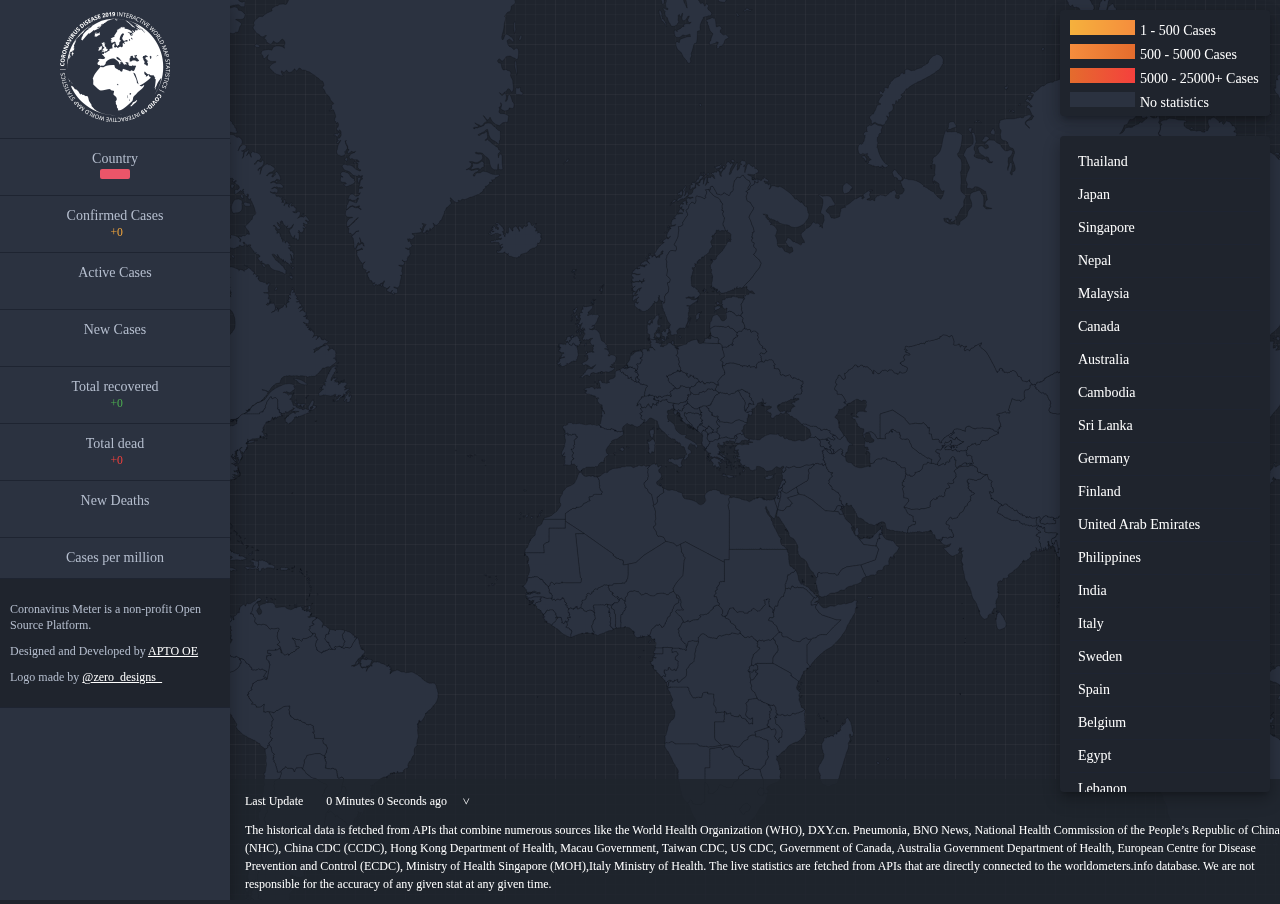
==== dev/index.html @ ceed1e8d "live updates" ====
<!DOCTYPE html>
<html lang="en" >
<head>
    <meta charset="UTF-8">
    <title>Coronavirus Global Statistics</title>
    <meta name="description" content="Coronavirus meter provides statistics from cases all around the world. View cases from each country up to two months before. Coronavirus cases, deaths, recovered in statistical numbers from all around the world.">
    <meta name="author" content="Apto OE">
    <meta name="viewport" content="width=device-width, initial-scale=1.0">

    <link href="css/style.css" rel="stylesheet">

</head>
<body>

<section>

    <div class="info-wrapper">
        <div class="info-element">
            <a href="https://coronavirus-meter.com/">

                <img class="logo" src="[data-uri]" alt="coronavirus-meter logo" width="220" height="110">
            </a>
        </div>
        <div class="info-element">
            <div>Country</div>
            <div class="countryN"></div>
        </div>

        <div class="info-element">
            <div>Confirmed Cases</div>
            <div class="totalC"></div>
            <span class="statNote cases-note">+0</span>
        </div>
        <div class="info-element">
            <div>Active Cases</div>
            <div class="totalA"></div>
        </div>
        <div class="info-element">
            <div>New Cases</div>
            <div class="newC"></div>
        </div>
        <div class="info-element">
            <div>Total recovered</div>
            <div class="totalR"></div>
            <span class="statNote recovered-note">+0</span>
        </div>
        <div class="info-element">
            <div>Total dead</div>
            <div class="totalD"></div>
            <span class="statNote death-note">+0</span>
        </div>
        <div class="info-element">
            <div>New Deaths</div>
            <div class="newD"></div>
        </div>
        <div class="info-element">
            <div>Cases per million</div>
            <div class="perM"></div>
        </div>
        <div class="info-element copyrights-element">
            <p>Coronavirus Meter is a non-profit Open Source Platform.</p>
            <p>Designed and Developed by <a href="https://apto.gr">APTO OE</a></p>
            <p>Logo made by <a href="https://www.instagram.com/zero_designs_">@zero_designs_</a></p>
        </div>
    </div>



    <div class="charts-wrapper">


        <div class="chart">
            <canvas id="active" width="450" height="400"></canvas>
        </div>

        <div class="chart">
            <canvas id="recovered" width="450" height="400"></canvas>
        </div>

        <div class="chart">
            <canvas id="deaths" width="450" height="400"></canvas>
        </div>

        <div class="chart">
            <canvas id="activeC" width="450" height="400"></canvas>
        </div>

        <div class="chart">
            <canvas id="recoveredC" width="450" height="400"></canvas>
        </div>

        <div class="chart">
            <canvas id="deathsC" width="450" height="400"></canvas>
        </div>
    </div>

    <div class="mobile-countries-wrapper">
        <input class="autocomplete" type="text" placeholder="Search">
        <div class="countries-select">
            <div class="country" data-value="Thailand">Thailand</div>
            <div class="country" data-value="Japan">Japan</div>
            <div class="country" data-value="Singapore">Singapore</div>
            <div class="country" data-value="Nepal">Nepal</div>
            <div class="country" data-value="Malaysia">Malaysia</div>
            <div class="country" data-value="Canada">Canada</div>
            <div class="country" data-value="Australia">Australia</div>
            <div class="country" data-value="Cambodia">Cambodia</div>
            <div class="country" data-value="Sri Lanka">Sri Lanka</div>
            <div class="country" data-value="Germany">Germany</div>
            <div class="country" data-value="Finland">Finland</div>
            <div class="country" data-value="United Arab Emirates">United Arab Emirates</div>
            <div class="country" data-value="Philippines">Philippines</div>
            <div class="country" data-value="India">India</div>
            <div class="country" data-value="Italy">Italy</div>
            <div class="country" data-value="Sweden">Sweden</div>
            <div class="country" data-value="Spain">Spain</div>
            <div class="country" data-value="Belgium">Belgium</div>
            <div class="country" data-value="Egypt">Egypt</div>
            <div class="country" data-value="Lebanon">Lebanon</div>
            <div class="country" data-value="Iraq">Iraq</div>
            <div class="country" data-value="Oman">Oman</div>
            <div class="country" data-value="Afghanistan">Afghanistan</div>
            <div class="country" data-value="Bahrain">Bahrain</div>
            <div class="country" data-value="Kuwait">Kuwait</div>
            <div class="country" data-value="Algeria">Algeria</div>
            <div class="country" data-value="Croatia">Croatia</div>
            <div class="country" data-value="Switzerland">Switzerland</div>
            <div class="country" data-value="Austria">Austria</div>
            <div class="country" data-value="Israel">Israel</div>
            <div class="country" data-value="Pakistan">Pakistan</div>
            <div class="country" data-value="Brazil">Brazil</div>
            <div class="country" data-value="Georgia">Georgia</div>
            <div class="country" data-value="Greece">Greece</div>
            <div class="country" data-value="North Macedonia">North Macedonia</div>
            <div class="country" data-value="Norway">Norway</div>
            <div class="country" data-value="Romania">Romania</div>
            <div class="country" data-value="Estonia">Estonia</div>
            <div class="country" data-value="San Marino">San Marino</div>
            <div class="country" data-value="Belarus">Belarus</div>
            <div class="country" data-value="Iceland">Iceland</div>
            <div class="country" data-value="Lithuania">Lithuania</div>
            <div class="country" data-value="Mexico">Mexico</div>
            <div class="country" data-value="New Zealand">New Zealand</div>
            <div class="country" data-value="Nigeria">Nigeria</div>
            <div class="country" data-value="Ireland">Ireland</div>
            <div class="country" data-value="Luxembourg">Luxembourg</div>
            <div class="country" data-value="Monaco">Monaco</div>
            <div class="country" data-value="Qatar">Qatar</div>
            <div class="country" data-value="Ecuador">Ecuador</div>
            <div class="country" data-value="Azerbaijan">Azerbaijan</div>
            <div class="country" data-value="Armenia">Armenia</div>
            <div class="country" data-value="Dominican Republic">Dominican Republic</div>
            <div class="country" data-value="Indonesia">Indonesia</div>
            <div class="country" data-value="Portugal">Portugal</div>
            <div class="country" data-value="Andorra">Andorra</div>
            <div class="country" data-value="Latvia">Latvia</div>
            <div class="country" data-value="Morocco">Morocco</div>
            <div class="country" data-value="Saudi Arabia">Saudi Arabia</div>
            <div class="country" data-value="Senegal">Senegal</div>
            <div class="country" data-value="Argentina">Argentina</div>
            <div class="country" data-value="Chile">Chile</div>
            <div class="country" data-value="Jordan">Jordan</div>
            <div class="country" data-value="Ukraine">Ukraine</div>
            <div class="country" data-value="Hungary">Hungary</div>
            <div class="country" data-value="Liechtenstein">Liechtenstein</div>
            <div class="country" data-value="Poland">Poland</div>
            <div class="country" data-value="Tunisia">Tunisia</div>
            <div class="country" data-value="Bosnia and Herzegovina">Bosnia and Herzegovina</div>
            <div class="country" data-value="Slovenia">Slovenia</div>
            <div class="country" data-value="South Africa">South Africa</div>
            <div class="country" data-value="Bhutan">Bhutan</div>
            <div class="country" data-value="Cameroon">Cameroon</div>
            <div class="country" data-value="Colombia">Colombia</div>
            <div class="country" data-value="Costa Rica">Costa Rica</div>
            <div class="country" data-value="Peru">Peru</div>
            <div class="country" data-value="Serbia">Serbia</div>
            <div class="country" data-value="Slovakia">Slovakia</div>
            <div class="country" data-value="Togo">Togo</div>
            <div class="country" data-value="Malta">Malta</div>
            <div class="country" data-value="Martinique">Martinique</div>
            <div class="country" data-value="Bulgaria">Bulgaria</div>
            <div class="country" data-value="Maldives">Maldives</div>
            <div class="country" data-value="Bangladesh">Bangladesh</div>
            <div class="country" data-value="Paraguay">Paraguay</div>
            <div class="country" data-value="Albania">Albania</div>
            <div class="country" data-value="Cyprus">Cyprus</div>
            <div class="country" data-value="Brunei">Brunei</div>
            <div class="country" data-value="US">US</div>
            <div class="country" data-value="Burkina Faso">Burkina Faso</div>
            <div class="country" data-value="Holy See">Holy See</div>
            <div class="country" data-value="Mongolia">Mongolia</div>
            <div class="country" data-value="Panama">Panama</div>
            <div class="country" data-value="China">China</div>
            <div class="country" data-value="Iran">Iran</div>
            <div class="country" data-value="Korea, South">Korea, South</div>
            <div class="country" data-value="France">France</div>
            <div class="country" data-value="Cruise Ship">Cruise Ship</div>
            <div class="country" data-value="Denmark">Denmark</div>
            <div class="country" data-value="Czechia">Czechia</div>
            <div class="country" data-value="Taiwan*">Taiwan*</div>
            <div class="country" data-value="Vietnam">Vietnam</div>
            <div class="country" data-value="Russia">Russia</div>
            <div class="country" data-value="Moldova">Moldova</div>
            <div class="country" data-value="Bolivia">Bolivia</div>
            <div class="country" data-value="Honduras">Honduras</div>
            <div class="country" data-value="United Kingdom">United Kingdom</div>
            <div class="country" data-value="Congo (Kinshasa)">Congo (Kinshasa)</div>
            <div class="country" data-value="Cote d'Ivoire">Cote d'Ivoire</div>
            <div class="country" data-value="Jamaica">Jamaica</div>
            <div class="country" data-value="Turkey">Turkey</div>
            <div class="country" data-value="Cuba">Cuba</div>
            <div class="country" data-value="Guyana">Guyana</div>
            <div class="country" data-value="Kazakhstan">Kazakhstan</div>
            <div class="country" data-value="Ethiopia">Ethiopia</div>
            <div class="country" data-value="Sudan">Sudan</div>
            <div class="country" data-value="Guinea">Guinea</div>
            <div class="country" data-value="Aruba">Aruba</div>
            <div class="country" data-value="Kenya">Kenya</div>
            <div class="country" data-value="Antigua and Barbuda">Antigua and Barbuda</div>
            <div class="country" data-value="Uruguay">Uruguay</div>
            <div class="country" data-value="Ghana">Ghana</div>
            <div class="country" data-value="Jersey">Jersey</div>
            <div class="country" data-value="Namibia">Namibia</div>
            <div class="country" data-value="Seychelles">Seychelles</div>
            <div class="country" data-value="Trinidad and Tobago">Trinidad and Tobago</div>
            <div class="country" data-value="Venezuela">Venezuela</div>
            <div class="country" data-value="Eswatini">Eswatini</div>
            <div class="country" data-value="Gabon">Gabon</div>
            <div class="country" data-value="Guatemala">Guatemala</div>
            <div class="country" data-value="Guernsey">Guernsey</div>
            <div class="country" data-value="Mauritania">Mauritania</div>
            <div class="country" data-value="Rwanda">Rwanda</div>
            <div class="country" data-value="Saint Lucia">Saint Lucia</div>
            <div class="country" data-value="Saint Vincent and the Grenadines">Saint Vincent and the Grenadines</div>
            <div class="country" data-value="Suriname">Suriname</div>
            <div class="country" data-value="Kosovo">Kosovo</div>
            <div class="country" data-value="Central African Republic">Central African Republic</div>
            <div class="country" data-value="Congo (Brazzaville)">Congo (Brazzaville)</div>
            <div class="country" data-value="Equatorial Guinea">Equatorial Guinea</div>
            <div class="country" data-value="Uzbekistan">Uzbekistan</div>
            <div class="country" data-value="Netherlands">Netherlands</div>
            <div class="country" data-value="Benin">Benin</div>
            <div class="country" data-value="Greenland">Greenland</div>
            <div class="country" data-value="Liberia">Liberia</div>
            <div class="country" data-value="Republic of the Congo">Republic of the Congo</div>
            <div class="country" data-value="Somalia">Somalia</div>
            <div class="country" data-value="Tanzania">Tanzania</div>
            <div class="country" data-value="The Bahamas">The Bahamas</div>
            <div class="country" data-value="Barbados">Barbados</div>
            <div class="country" data-value="Montenegro">Montenegro</div>
            <div class="country" data-value="The Gambia">The Gambia</div>
        </div>
        <div class="show-stats-btn">Show Statistics</div>
    </div>

    <div class="openMap">Back to Map</div>
    <div class="mapWrapper active">
        <div class="sourcesIndicator">

            <div class="source-element">
                <div>Last Update
                    <div class="timeFetched"></div>
                    <ul class="counter-list">
                        <li><span id="minutes">0</span> Minutes</li>
                        <li><span id="seconds">0</span> Seconds ago</li>
                    </ul>
                    <div class="toggle-sources"> > </div>
                </div>
                <p class="sources-p">
                    The historical data is fetched from APIs that combine numerous sources like the World Health Organization (WHO), DXY.cn. Pneumonia, BNO News, National Health Commission of the People’s Republic of China (NHC), China CDC (CCDC), Hong Kong Department of Health, Macau Government, Taiwan CDC, US CDC, Government of Canada, Australia Government Department of Health, European Centre for Disease Prevention and Control (ECDC), Ministry of Health Singapore (MOH),Italy Ministry of Health. The live statistics are fetched from APIs that are directly connected to the worldometers.info database. We are not responsible for the accuracy of any given stat at any given time.
                </p>
            </div>
        </div>
        <div class="grid-lines"></div>
        <div class="map-overlay"></div>
        <div class="mapIndicator">
            <div class="indicator"><div class="low-gradient indicator-gradient"></div><span>1 - 500 Cases</span></div>
            <div class="indicator"><div class="medium-gradient indicator-gradient"></div><span>500 - 5000 Cases</span></div>
            <div class="indicator"><div class="high-gradient indicator-gradient"></div><span>5000 - 25000+ Cases</span></div>
            <div class="indicator"><div class="no-gradient indicator-gradient"></div><span>No statistics</span></div>
        </div>
        <div class="svgMapWrapper">
        <svg
                viewBox="237.552 83.3002 512 518.827"
                id="worldMap"
                xmlns:mapsvg="http://mapsvg.com"
                xmlns:dc="http://purl.org/dc/elements/1.1/"
                xmlns:rdf="http://www.w3.org/1999/02/22-rdf-syntax-ns#"
                xmlns:svg="http://www.w3.org/2000/svg"
                xmlns="http://www.w3.org/2000/svg"
                mapsvg:geoViewBox="-169.110266 83.600842 190.486279 -58.508473"
                width="1009.6727"
                height="665.96301">

            <path
                    d="m 479.68275,331.6274 -0.077,0.025 -0.258,0.155 -0.147,0.054 -0.134,0.027 -0.105,-0.011 -0.058,-0.091 0.006,-0.139 -0.024,-0.124 -0.02,-0.067 0.038,-0.181 0.086,-0.097 0.119,-0.08 0.188,0.029 0.398,0.116 0.083,0.109 10e-4,0.072 -0.073,0.119 z"
                    title="Andorra"
                    id="AD" />
            <path
                    d="m 632.89475,388.8674 0.184,0.251 0.026,1.701 0.042,0.121 -0.098,0.018 -0.11,0.129 -0.129,0.199 -0.177,0.103 -0.142,0.116 -0.134,0.144 -0.12,0.031 -0.155,-0.183 -0.107,-0.187 0.026,-0.041 0.075,-0.013 0.028,-0.097 -0.045,-0.14 -0.105,-0.053 -0.132,-0.004 -0.127,0.063 -0.135,0.124 -0.076,0.133 -0.011,0.267 0.035,0.3 -10e-4,0.146 -0.074,0.181 -0.026,0.266 0.053,0.206 0.048,0.123 0.005,0.104 -0.126,0.328 0.109,0.062 0.361,0.023 0.106,0.222 0.072,0.152 -0.02,0.09 -0.256,0.067 -0.322,0.074 -0.231,-0.021 -0.418,0.1 -0.223,0.154 0.065,0.096 0.077,0.074 0.035,0.203 -0.065,0.288 -0.118,0.279 -0.147,0.348 -0.17,0.399 -0.233,0.6 -0.197,0.471 -0.021,0.339 0.005,0.221 -0.022,0.441 -0.187,0.243 -0.042,0.007 -0.223,-0.029 -0.075,-0.01 -0.213,-0.028 -0.33,-0.043 -0.429,-0.057 -0.507,-0.066 -0.565,-0.075 -0.604,-0.08 -0.625,-0.082 -0.624,-0.082 -0.605,-0.08 -0.565,-0.074 -0.507,-0.067 -0.428,-0.057 -0.33,-0.043 -0.213,-0.028 -0.075,-0.01 -0.236,-0.031 -0.127,-0.164 -0.154,-0.198 -0.155,-0.199 -0.154,-0.199 -0.154,-0.199 -0.154,-0.199 -0.154,-0.199 -0.154,-0.199 -0.154,-0.199 -0.154,-0.2 -0.154,-0.199 -0.155,-0.2 -0.154,-0.2 -0.154,-0.2 -0.154,-0.2 -0.154,-0.2 -0.154,-0.2 -0.104,-0.134 -0.057,-0.151 -0.011,-0.396 0,-0.087 0.104,-0.16 0.05,0.114 0.116,0.155 0.197,-0.038 0.092,0.026 0.068,0.549 0.145,0.195 0.176,0.078 0.597,0.043 0.371,-0.074 0.731,-0.358 0.384,-0.129 1.062,0.022 0.851,0.149 1.325,0.088 0.257,-0.023 0.715,-0.288 0.438,-0.254 0.261,-0.073 0.172,-0.246 0.113,-0.32 0.101,-0.209 0.129,-0.1 0.122,-0.178 0.099,-0.289 0.246,-0.292 0.986,-0.711 0.576,-0.602 0.051,-0.195 0.313,-0.292 0.251,-0.32 1.175,-0.916 0.235,-0.379 0.139,-0.425 0.017,-0.03 0.101,-0.018 0.144,0.064 0.015,0.318 -0.053,0.3 -0.006,0.318 -0.021,0.172 0.109,0.141 0.186,0.061 0.081,-0.007 0.048,-0.071 z m -0.046,1.283 0.017,-0.133 -0.029,-0.069 -0.12,-0.009 -0.05,0.115 -0.017,0.165 0.083,0.014 0.116,-0.083 z m -5.096,2.438 -0.025,0.06 -0.079,-0.005 -0.198,-0.054 -0.064,-0.086 0.124,-0.103 0.055,-0.005 0.079,0.108 0.108,0.085 z m -3.181,0.564 -0.208,0.017 -0.188,-0.116 0.397,-0.155 0.107,-0.07 0.116,-0.143 0.093,0.123 -0.103,0.193 -0.073,0.083 -0.141,0.068 z m -2.008,-0.091 -0.047,0.022 -0.05,-0.165 0.003,-0.052 0.129,-0.075 0.079,0.135 -0.114,0.135 z m 3.679,0.34 10e-4,0.104 -0.285,-0.03 -0.076,0.054 -0.234,-0.03 -0.229,-0.075 0.155,-0.125 0.404,-0.147 0.168,0.134 0.096,0.115 z"
                    title="United Arab Emirates"
                    id="AE" />
            <path
                    d="m 685.07675,350.8434 -0.144,0.023 -0.204,-0.084 -0.08,-0.128 -0.034,-0.018 -0.162,0.084 -0.309,0.106 -0.524,0.277 0.012,0.071 0.341,0.281 0.08,0.093 0.042,0.029 -0.309,0.135 -0.664,0.304 -0.437,0.248 -0.104,0.009 -0.264,-0.104 -0.39,-0.124 -0.104,0.002 -0.9,0.021 -0.827,0.046 -0.344,0.06 -0.639,0.057 -0.402,0.02 -0.257,0.096 -0.281,0.126 -0.292,0.082 -0.217,0.027 -0.261,0.118 -0.172,0.234 -0.491,0.346 -0.276,0.167 -0.139,0.189 -0.158,0.018 -0.27,-0.034 -0.209,0.204 -0.231,0.292 -0.423,0.423 -0.225,0.171 -0.134,0.276 0.099,0.143 0.344,0.214 0.154,0.202 0.084,0.16 0.157,0.41 0.1,0.403 0.148,0.174 0.043,0.295 0.038,0.181 -0.081,0.129 -0.074,0.143 0,0.136 0.089,0.14 0.078,0.124 0.043,0.099 -0.053,0.11 -0.157,0.168 -0.08,0.172 -0.174,0.287 -0.272,0.196 -0.18,0.142 -0.191,0.3 -0.316,0.333 -0.133,0.278 -0.139,0.153 -0.143,0.082 0.037,0.15 0.124,0.187 0.205,0.209 -0.009,0.325 -0.01,0.234 0.007,0.283 -0.112,0.238 -0.57,0.228 -0.546,0.1 -0.669,0.006 -0.253,-0.036 -0.202,-0.05 -0.726,-0.256 -0.295,0.151 -0.061,0.369 0.53,0.598 0.217,0.333 0.241,0.556 0.18,0.286 -0.064,0.268 -0.48,0.304 -0.477,0.285 -0.608,0.059 -0.382,0.102 -0.185,0.147 -0.136,0.623 -0.137,0.228 0.003,0.271 -0.129,0.307 -0.195,0.197 -0.137,0.322 0.043,0.609 0.064,1.03 -0.259,0.324 -0.292,0.328 -0.308,0.234 -0.293,0.108 -0.243,-0.04 -0.192,-0.202 -0.114,-0.17 -0.212,-0.142 -0.216,0.029 -0.217,0.13 -0.347,-0.043 -0.296,-0.13 -0.15,0.014 -0.086,0.131 -0.317,0.28 -0.778,0.425 -0.318,0.031 -0.136,0.106 0.054,0.174 0.139,0.142 0.243,0.1 0.012,0.116 -0.214,0.101 -0.183,0.115 -0.403,0.141 -0.465,0.055 -0.48,-0.082 -0.247,-0.187 -0.292,-0.018 -0.266,0.137 -0.275,0.226 -0.3,0.484 -0.08,0.085 -0.081,0.077 -0.196,0.104 -0.281,0.17 -0.141,0.356 -0.169,0.633 0.04,0.34 0.013,0.589 -0.066,0.413 -0.122,0.271 0.024,0.213 0.186,0.242 -0.075,0.157 -0.156,0.174 -0.151,0.097 -0.605,0.183 -0.829,0.249 -0.548,0.16 -0.815,0.238 -0.238,0.058 -0.496,0.021 -0.257,-0.036 -0.348,-0.01 -0.512,0.009 -0.357,0.065 -0.358,0.119 -0.264,0.15 -0.152,0.148 -0.054,0.071 -0.359,-0.122 -1.131,-0.218 -3.063,0.288 -0.289,-0.055 -1.045,-0.337 -1.347,-0.434 -0.833,-0.269 -1.069,-0.352 0.732,-0.87 0.638,-0.76 0.64,-0.764 0.63,-0.755 0.075,-0.265 0.01,-0.519 -0.166,-0.695 -0.267,-0.317 -0.881,-0.128 -0.661,-0.097 -0.721,-0.105 -0.092,-0.039 -0.082,-0.543 0.035,-0.242 -0.047,-0.469 0.007,-0.362 0.104,-0.595 0.006,-0.269 -0.333,-1.161 -0.186,-0.645 -0.19,-0.667 -0.041,-0.213 -0.004,-0.263 0.442,-0.62 0.137,-0.135 0.259,-0.309 0.162,-0.165 -0.028,-0.113 -0.282,-0.065 -0.426,-0.006 -0.227,-0.094 -0.177,-0.169 -0.07,-0.246 0.116,-0.437 -0.116,-0.851 0.237,-0.422 0.204,-0.295 0.692,-0.042 -0.24,-0.334 -0.116,-0.194 -0.074,-0.056 -0.028,-0.089 0.037,-0.09 0.177,-0.034 0.12,-0.112 0.195,-0.157 0.102,-0.068 0.018,-0.191 0.093,-0.134 0.14,-0.169 0.111,-0.192 -0.028,-0.225 0.102,-0.27 0.047,-0.17 0.074,-0.147 -0.065,-0.214 -0.056,-0.181 -0.018,-0.215 0.111,-0.057 0.14,-0.079 0.027,-0.17 0.074,-0.215 0.056,-0.171 0.093,-0.135 0.01,-0.137 -0.056,-0.227 0.231,-0.034 0.093,0.125 0.124,0.162 0.339,0.302 0.22,0.088 0.277,0.044 0.341,-0.041 0.272,-0.057 0.128,0.015 0.297,0.219 0.347,0.307 0.111,0.137 0.052,0.209 0.102,0.062 0.222,-0.207 0.214,-0.068 0.197,0.039 0.217,0.023 0.218,-0.076 0.097,-0.055 0.379,-0.268 0.344,-0.204 0.214,-0.125 0.077,-0.42 0.099,-0.239 0.141,-0.139 -0.052,-0.173 -0.059,-0.132 -0.06,-0.179 0.06,-0.095 0.137,-0.042 0.344,0 0.605,-0.189 0.504,-0.189 0.466,-0.154 0.212,-0.025 0.201,0.026 0.092,-0.045 0.025,-0.147 0.114,-0.155 0.259,-0.126 0.487,-0.267 0.43,-0.397 0.153,-0.302 0.104,-0.441 0.201,-0.682 0.222,-0.749 0.082,-0.331 0.094,-0.255 0.38,-0.215 0.388,-0.156 0.601,-0.031 0.705,-0.016 0.149,-0.411 0.093,-0.35 0.117,-0.181 0.171,-0.147 0.06,-0.029 0.38,0.215 0.583,0.329 0.679,0.164 0.341,0.082 0.142,-0.013 0.857,-0.08 0.677,0.128 0.355,0.35 0.349,0.089 0.342,-0.169 0.212,-0.031 0.082,0.109 0.17,0.046 0.26,-0.017 0.15,0.097 0.016,0.097 0.02,0.112 0.192,0.266 0.347,0.323 0.308,0.078 0.405,-0.251 0.137,0.029 0.067,-0.081 0.041,-0.183 0.245,-0.172 0.448,-0.161 0.254,-0.144 0.091,-0.119 0.151,-0.034 0.165,0.036 0.118,-0.045 0.041,-0.113 0.047,-0.049 0.084,-0.04 0.075,-0.02 0.136,0.031 0.251,0.206 0.366,0.38 0.238,0.174 0.109,-0.029 0.14,-0.117 0.171,-0.202 0.042,-0.292 -0.085,-0.381 0.058,-0.308 0.203,-0.234 0.375,-0.144 0.547,-0.055 0.336,0.033 0.124,0.121 0.168,0.066 0.211,0.013 0.194,-0.137 0.175,-0.289 0.01,-0.357 -0.155,-0.427 0.042,-0.136 0.067,-0.059 0.21,-0.155 0.293,-0.321 0.283,-0.414 0.273,-0.508 0.337,-0.314 0.401,-0.121 0.486,0.138 0.573,0.396 0.215,0.486 -0.14,0.577 -0.012,0.316 0.116,0.059 0.196,-0.016 0.275,-0.09 0.18,-0.005 0.085,0.082 -0.005,0.162 -0.096,0.243 -0.115,0.681 -0.071,0.588 -0.071,0.577 -0.061,0.506 0.109,0.394 0.166,0.594 0.187,0.392 0.191,0.125 0.192,0.045 0.191,-0.035 0.393,-0.252 0.593,-0.468 0.576,-0.288 0.838,-0.162 0.281,-0.503 0.388,-0.333 0.886,-0.495 0.481,-0.19 0.277,-0.032 0.346,0.089 0.079,0.032 0.068,0.024 0.179,0.041 0.037,0.151 -0.047,0.163 -0.191,0.134 -0.061,0.104 0.073,0.078 0.27,0.027 0.559,-0.181 0.362,-0.116 0.251,-0.046 0.101,-0.151 0.158,-0.152 0.251,-0.011 0.269,0.081 0.223,0.047 0.379,-0.043 0.2,0.132 0.28,0.249 0.126,0.155 z"
                    title="Afghanistan"
                    id="AF" />
            <path
                    d="m 301.68975,414.7024 -0.09,0.116 -0.313,-0.047 -0.063,-0.145 -0.014,-0.102 0.196,-0.207 0.221,0.088 0.085,0.098 0.063,0.02 -10e-4,0.083 -0.024,0.061 -0.06,0.035 z m -0.087,-1.572 -0.042,0.077 -0.229,-0.139 -0.07,-0.261 0.007,-0.055 0.039,-0.029 0.091,0.05 0.121,0.019 0.077,0.085 0.006,0.253 z"
                    title="Antigua and Barbuda"
                    id="AG" />
            <path
                    d="m 298.08375,411.2344 -0.446,0.148 0.018,-0.085 0.358,-0.203 0.13,0.014 z"
                    title="Anguilla"
                    id="AI" />
            <path
                    d="m 531.20475,331.4604 0.111,0.086 0.231,0.374 0.153,0.33 0.303,0.114 0.168,0.128 0.217,0.195 0.104,0.195 0.148,0.597 0.017,0.36 -0.043,0.164 -0.036,0.043 -0.135,0.584 0.032,0.297 -10e-4,0.196 -0.114,0.077 -0.076,0.123 0.123,0.484 -0.015,0.207 0.006,0.236 0.221,0.538 0.131,0.166 0.116,0.079 0.15,0.494 0.088,0.085 0.363,-0.047 0.178,0.055 0.071,0.117 0.016,0.08 -0.024,0.276 0.09,0.212 0.121,0.218 0,0.133 -0.082,0.218 -0.145,0.253 -0.192,0.098 -0.212,0.082 -0.102,0.197 -0.051,0.209 -0.095,0.155 -0.058,0.17 -0.091,0.346 -0.021,0.125 -0.143,0.127 -0.222,0.052 -0.2,0.011 -0.134,0.059 -0.069,0.118 -0.127,0.095 -0.076,0.042 0,0.105 0.092,0.219 0.105,0.178 0.003,0.142 -0.052,0.04 -0.163,-0.018 -0.034,0.052 -0.018,0.16 -0.043,0.135 -0.067,0.083 -0.116,0.09 -0.213,-0.029 -0.2,-0.136 -0.104,-0.042 -0.06,0.004 -0.016,-0.333 -0.087,-0.259 -0.316,-0.625 -1.031,-0.608 -0.243,-0.274 -0.106,-0.231 -0.107,-0.218 0.102,-0.006 0.101,0.055 0.129,0.067 0.053,-0.109 -0.056,-0.239 -0.266,-0.558 -0.02,-0.154 0.13,-0.468 0.217,-0.527 -0.014,-0.64 0.067,-0.485 -0.075,-0.315 -0.036,-0.386 0.159,-0.515 0.137,-0.127 0.084,-0.164 0.005,-0.55 -0.307,-0.258 -0.353,-0.048 0.008,-0.187 0.044,-0.297 -0.025,-0.099 0.026,-0.17 -0.086,-0.226 -0.14,-0.164 0.135,-0.289 0.198,-0.351 0.184,-0.278 0.223,-0.29 0.149,-0.278 0.159,-0.241 0.138,-0.073 0.068,0.051 0.037,0.105 -0.009,0.31 0.047,0.107 0.095,0.079 0.201,-0.039 0.222,-0.077 0.3,-0.164 z"
                    title="Albania"
                    id="AL" />
            <path
                    d="m 605.37075,344.8974 -0.485,-0.021 -0.414,0.156 -0.156,-0.031 -0.104,-0.277 -0.089,-0.225 -0.264,-0.579 0.071,-0.237 -0.147,-0.137 -0.354,-0.247 -0.091,-0.102 0.05,-0.141 0.035,-0.257 -0.034,-0.208 -0.096,-0.063 -0.177,-0.004 -0.215,0.052 -0.432,0.201 -0.3,-0.128 -0.173,-0.129 -0.101,-0.108 -0.225,0.09 -0.055,-0.043 -0.012,-0.268 -0.068,-0.145 -0.135,-0.169 -0.126,-0.081 -0.461,0.167 -0.277,0.057 -0.097,-0.156 -0.487,-0.514 -0.451,-0.395 -0.31,-0.163 -0.312,0.017 -0.484,0.079 -0.178,-0.033 -0.422,-0.172 -0.352,-0.205 0.048,-0.085 0.074,-0.062 -0.089,-0.267 -0.196,-0.43 0.021,-0.135 -0.062,-0.186 -0.068,-0.141 0.276,-0.337 0.126,-0.271 0.028,-0.265 -0.074,-0.275 -0.182,-0.499 -0.112,-0.145 -0.208,-0.136 -0.175,-0.222 -0.044,-0.157 0.147,-0.031 0.429,-0.004 0.416,-0.054 0.326,-0.104 0.472,-0.087 0.194,-0.078 0.227,-0.037 0.689,0.083 0.258,-0.064 0.776,-0.012 0.02,-0.033 -0.105,-0.106 10e-4,-0.04 0.462,-0.067 0.072,-0.05 0.06,0.168 0.174,0.187 0.189,0.075 0.102,0.103 0.005,0.078 -0.335,0.095 -0.023,0.047 0.022,0.046 0.1,0.023 0.47,0.234 0.268,0.005 0.141,0.071 0.07,0.14 0.224,0.19 0.179,0.184 0.011,0.063 -0.034,0.093 -0.5,0.359 -0.063,0.124 -0.008,0.131 0.219,0.389 0.323,0.424 0.466,0.322 0.643,0.349 0.008,0.216 -0.102,0.256 -0.087,0.174 -0.04,0.118 -0.078,0.049 -0.64,-0.011 -0.096,0.042 -0.042,0.05 -0.003,0.042 0.23,0.078 0.359,0.273 0.207,0.265 0.215,0.116 0.241,0.211 0.193,0.196 0.301,0.254 0.335,-0.083 0.448,0.226 0.019,0.153 -0.028,0.137 -0.282,0.149 -0.035,0.062 0,0.052 0.037,0.073 0.165,0.122 0.195,0.181 0.219,0.27 -0.098,0.081 -0.205,0.012 -0.159,-0.033 -0.056,0.055 0.003,0.088 0.208,0.205 0.041,0.149 -0.009,0.259 0.014,0.329 z m -4.117,-7.736 0.014,-0.099 -0.021,-0.089 -0.075,-0.028 -0.092,0.023 -0.007,0.099 0.028,0.094 0.093,0.042 0.06,-0.042 z m 1.484,1.519 -0.107,0.061 -0.1,-0.027 0,-0.152 0.072,-0.061 0.083,0.003 0.079,0.055 -0.027,0.121 z"
                    title="Armenia"
                    id="AM" />
            <path
                    d="m 511.58375,475.8564 -0.043,0.045 -0.308,0.124 -0.331,0.116 -0.435,0.472 -0.22,0.204 -0.064,0.051 -0.199,0.113 -0.144,0.097 0.005,0.053 0.096,0.062 0.098,0.102 -0.01,0.771 -0.042,0.76 -0.054,0.064 -0.276,0.025 -0.367,0.053 -0.117,0.034 -0.041,-0.075 -0.123,-0.278 0.069,-0.264 0.074,-0.197 -0.083,-0.401 -0.187,-0.357 -0.198,-0.453 -0.061,-0.087 0.167,-0.146 0.251,-0.32 0.105,-0.166 0.291,-0.037 0.108,-0.116 0.077,-0.186 0.03,-0.108 0.328,-0.088 0.394,-0.157 0.218,-0.172 0.221,-0.11 0.14,-0.004 0.092,0.045 0.253,0.298 0.215,0.188 0.071,0.045 z m 30.573,17.559 0.062,0.372 0.061,0.517 0.043,0.372 0.044,0.167 0.015,0.089 -0.049,0.096 -0.04,0.223 -0.079,0.198 -0.044,0.138 0.037,0.254 -0.03,0.364 -0.031,0.385 -0.01,0.371 0.105,0.664 -0.015,0.204 -0.131,0.348 -0.099,0.264 -0.064,0.306 -0.012,0.16 0.24,0.452 -0.014,0.09 -0.184,0.028 -0.152,0.008 -0.582,0 -0.834,0 -0.834,0 -0.834,0 -0.767,0 -0.734,0 -0.647,0 0,0.446 0,0.92 0,0.921 0,0.922 0,0.924 0,0.925 0,0.926 0,0.927 0,0.929 0,0.671 0.169,0.892 0.31,0.972 0.121,0.09 0.312,0.179 0.433,0.366 0.243,0.277 0.494,0.481 0.657,0.614 0.633,0.551 0.559,0.486 -0.877,0.171 -1.247,0.242 -0.841,0.164 -1.021,0.199 -0.68,0.125 -0.847,0.155 -0.135,-0.003 -0.227,-0.107 -0.49,-0.021 -0.576,0.148 -0.457,0.04 -0.338,-0.068 -0.33,-0.129 -0.322,-0.191 -0.557,-0.07 -0.793,0.052 -0.764,-0.037 -0.736,-0.126 -0.526,-0.05 -0.317,0.027 -0.34,-0.041 -0.363,-0.109 -0.303,-0.185 -0.364,-0.39 -0.285,-0.372 -0.074,-0.053 -0.09,-0.057 -0.089,-0.017 -0.808,-0.01 -0.767,-0.009 -0.439,-10e-4 -1.074,-0.001 -1.074,-10e-4 -1.074,-0.002 -1.074,-0.001 -1.074,-0.002 -1.074,-10e-4 -1.074,-0.002 -1.074,-10e-4 -0.57,-10e-4 -0.53,0.03 -0.585,0.032 -0.084,-0.014 -0.139,-0.045 -0.095,-0.082 -0.315,-0.211 -0.274,-0.16 -0.373,-0.27 -0.241,-0.295 -0.203,-0.094 -0.359,-0.053 -0.27,-0.052 -0.22,-0.012 -0.387,0.139 -0.292,0.138 -0.208,0.133 -0.361,0.152 -0.304,0.152 -0.53,-0.02 -0.115,0.022 -0.295,-0.01 -0.278,-0.133 -0.282,0.012 -0.313,0.169 -0.448,0.066 0.104,-1.103 0.109,-0.487 0.003,-0.582 -0.064,-1.504 -0.077,-0.207 -0.052,-0.242 0.277,-0.184 0.141,-0.141 0.191,-0.249 0.136,-0.349 0.16,-0.768 0.582,-1.763 0.276,-1.723 0.35,-0.814 0.131,-0.912 0.974,-1.175 0.24,-0.721 0.504,-0.353 0.713,-0.376 0.508,-0.669 0.246,-0.463 0.28,-0.887 -0.003,-0.925 0.178,-1.233 -0.039,-0.354 -0.266,-0.49 -0.049,-0.35 -0.247,-0.344 -0.264,-0.26 -0.124,-0.464 -0.458,-0.731 -0.125,-0.487 -0.219,-0.35 -0.035,-0.431 -0.115,-0.456 -0.224,-0.45 -0.209,-0.515 0,-0.161 0.136,-0.194 0.129,-0.063 -0.043,0.098 -0.086,0.115 0.021,0.089 0.856,-0.902 0.054,-0.176 -0.029,-0.197 -0.004,-0.241 0.034,-0.28 -0.808,-1.661 -0.641,-1.542 -0.109,-0.779 -0.848,-1.023 -0.334,-0.665 -0.19,-0.466 -0.143,-0.176 0.054,-0.089 0.218,-0.023 0.486,-0.108 0.666,-0.118 0.615,-0.27 0.164,-0.12 0.326,-0.024 0.332,0.072 0.123,-0.052 0.07,-0.004 0.779,0 0.324,-0.018 0.601,0.005 0.379,0.022 0.216,0.03 0.583,0.047 0.728,-0.011 0.257,-0.024 0.954,-0.016 0.942,-0.016 0.847,-0.014 0.936,0.003 0.716,0.002 0.326,0.097 0.296,0.184 0.135,0.167 0.064,0.074 0.088,0.176 0.162,0.14 0.058,0.216 -0.047,0.293 0.023,0.353 0.094,0.412 0.197,0.432 0.298,0.454 0.13,0.36 -0.039,0.267 0.092,0.282 0.222,0.297 0.162,0.157 0.094,0.119 0.252,0.456 0.467,0.728 0.35,0.546 0.123,0.065 0.179,-0.023 0.38,-0.054 0.376,-0.011 0.269,0.112 0.108,-0.019 0.405,-0.217 0.402,-0.066 0.42,-0.09 0.219,-0.092 0.255,0 0.687,0.175 0.13,0.009 0.556,0 0.556,-0.098 0.082,-0.732 0.005,-0.145 0.134,-0.275 0.17,-0.24 0.021,-0.229 -0.01,-0.313 0.123,-0.379 0.373,-0.302 0.603,-0.143 0.343,-0.028 0.541,-0.084 0.82,-0.085 0.303,0.011 0.024,0.043 -0.174,0.524 -0.003,0.171 0.063,0.173 0.139,0.094 0.851,0.01 0.784,0.01 0.899,0.033 0.674,0.024 0.086,0.026 0.068,0.039 0.1,0.26 -0.022,0.508 -0.15,0.742 0.058,0.694 0.267,0.646 0.027,0.993 -0.094,0.593 -0.119,0.748 -0.046,0.849 0.122,0.355 0.258,0.371 0.394,0.389 0.305,0.503 0.216,0.619 0.078,0.39 -0.058,0.161 0.004,0.278 0.067,0.396 -0.075,0.263 -0.216,0.129 -0.072,0.178 0.109,0.342 0.027,0.311 0.085,0.119 0.062,0.086 0.102,0.013 0.219,-0.111 0.262,-0.207 0.21,-0.087 0.296,0.011 0.416,0.059 0.734,0.021 0.226,-0.037 0.683,-0.279 0.179,-0.021 0.27,0.026 0.383,0.083 0.386,0.017 0.188,-0.086 0.017,-0.113 0.06,-0.147 0.104,-0.055 z"
                    title="Angola"
                    id="AO" />
            <path
                    d="m 299.06575,526.5414 0.071,0.083 -0.001,0.087 0.237,0.178 0.474,0.271 0.444,0.523 0.414,0.777 0.389,0.576 0.363,0.372 0.334,0.264 0.305,0.154 0.163,0.125 0.021,0.096 0.285,0.199 0.549,0.303 0.347,0.303 0.146,0.302 0.542,0.313 0.939,0.322 0.683,0.154 0.426,-0.014 0.611,0.257 0.796,0.53 0.486,0.368 0.175,0.205 0.521,0.333 1.3,0.689 0.573,0.173 0.272,0.158 0.161,0.2 0.159,0.062 0.157,-0.078 0.326,0.072 0.496,0.222 0.388,0.269 0.499,0.593 0.159,0.237 0.067,0.212 -0.024,0.187 -0.152,0.2 -0.28,0.212 -0.083,0.093 -0.006,0.089 -0.071,0.179 -0.232,0.382 -0.059,0.178 -0.013,0.132 -0.147,0.144 -0.391,0.266 -0.081,0.129 -0.02,0.139 -0.049,0.083 -0.053,0.035 -0.075,0.139 -0.061,0.231 -0.006,0.296 0.048,0.362 -0.01,0.117 -0.086,0.062 -0.049,0.084 -0.017,0.169 -0.074,0.124 -0.129,0.079 -0.048,0.09 0.034,0.103 -0.095,0.101 -0.224,0.1 -0.137,0.146 -0.051,0.191 -0.125,0.171 -0.199,0.151 -0.065,0.201 0.104,0.372 1.226,-0.129 0.999,0.136 1.182,0.358 0.784,0.125 0.387,-0.108 0.287,0.015 0.187,0.139 0.251,0.028 0.315,-0.082 0.261,0.063 0.206,0.208 0.187,-0.052 0.168,-0.31 0.193,-0.227 0.218,-0.142 0.271,-0.043 0.325,0.057 0.259,0.114 0.194,0.171 0.211,-0.005 0.229,-0.181 0.11,-0.217 -0.01,-0.253 0.091,-0.181 0.191,-0.109 0.129,-0.147 0.067,-0.186 0.227,-0.113 0.387,-0.041 0.203,-0.091 0.018,-0.141 0.114,-0.13 0.211,-0.119 0.145,-0.148 0.078,-0.177 0.127,-0.112 0.178,-0.045 0.198,-0.373 0.217,-0.698 0.129,-0.942 0.045,-1.333 0.219,10e-4 0.102,0.099 0.162,0.051 0.17,-0.112 0.145,-0.052 0.229,-0.004 0.124,-0.126 0.145,-0.02 0.099,0.068 0.096,0.083 0.204,0.019 0.162,0.216 0.178,0.066 0.076,0.248 0.115,0.653 0.214,0.386 0.212,0.44 0.008,0.196 -0.119,0.198 -0.02,0.285 -0.074,0.697 -0.025,0.257 0.074,0.175 0.027,0.245 -0.115,0.299 -0.224,0.448 -0.217,0.121 -0.056,0.005 -0.294,0.259 -0.207,0.097 -0.12,-0.065 -0.137,0.112 -0.154,0.291 -0.188,0.13 -0.34,0.072 -0.102,0.034 -0.198,-0.01 -0.17,0.072 -0.142,0.155 -0.151,0.058 -0.161,-0.039 -0.146,0.057 -0.131,0.153 -0.076,0.166 -0.021,0.179 -0.128,0.122 -0.236,0.065 -0.082,0.09 0.015,0.125 -0.106,0.097 -0.399,0.102 -0.289,0.18 -0.178,0.259 -0.188,0.163 -0.296,0.1 -0.402,0.264 -0.058,0.163 0.153,0.15 0.055,0.134 -0.043,0.117 -0.125,0.016 -0.208,-0.085 -0.148,-0.018 -0.088,0.05 -0.042,0.094 0.005,0.138 -0.074,0.094 -0.154,0.05 -0.097,0.114 -0.041,0.179 -0.193,0.226 -0.344,0.272 -0.271,0.367 -0.199,0.462 -0.232,0.304 -0.266,0.146 -0.183,0.208 -0.1,0.27 -0.284,0.418 -0.466,0.568 -0.423,0.39 -0.38,0.212 -0.213,0.24 -0.047,0.267 -0.246,0.305 -0.445,0.342 -0.126,0.154 -0.104,0.126 -0.015,0.22 -0.173,0.289 -0.333,0.359 -0.116,0.311 0.151,0.393 0.022,0.477 -0.066,0.191 -0.146,0.065 -0.033,0.123 0.079,0.182 0.004,0.239 -0.07,0.297 -0.154,0.34 -0.239,0.383 -0.058,0.256 0.124,0.129 0.061,0.137 -0.002,0.146 -0.051,0.211 -0.099,0.277 -0.15,0.206 -0.201,0.134 -0.061,0.17 0.081,0.205 0.011,0.214 -0.058,0.223 0.034,0.217 0.126,0.211 -0.009,0.241 -0.219,0.495 -0.053,0.306 0.137,1.313 -0.083,0.184 -0.139,0.212 -0.165,0.016 -0.188,-0.037 -0.136,0.132 -0.085,0.583 -0.259,1.264 0.046,0.301 0.208,0.489 0.076,0.312 0.058,0.235 0.046,0.446 -0.121,0.201 -0.112,0.035 -0.141,0.113 0.167,0.545 0.133,0.251 0.38,0.516 1.459,0.718 0.605,0.424 0.685,0.579 0.374,0.596 0.033,0.492 -0.547,0.737 -0.061,0.62 0.112,0.437 0.198,0.406 0.53,0.528 0.39,0.194 0.527,-0.021 0.09,0.148 0.054,0.13 0.083,1.075 -0.01,0.405 -0.155,0.372 -1.012,1.714 -0.864,1.052 -0.313,0.583 -0.111,0.625 -0.277,0.298 -1.498,0.948 -2.324,0.849 -1.878,0.442 -0.427,0.149 -3.019,0.487 -0.584,0.068 -0.76,-0.043 -0.617,0.065 -0.688,-0.133 -0.614,-0.153 -0.344,-0.38 -0.408,-0.047 -0.111,0.19 0.199,0.485 -0.097,0.585 0.121,0.334 0.241,0.067 0.232,0.173 0.205,0.232 -0.353,0.024 0.137,0.185 0.151,0.108 -0.017,0.387 -0.137,0.934 -0.344,0.2 -0.092,0.054 -0.104,0.202 -0.219,0.898 -0.07,0.584 0.094,0.377 0.413,0.794 -0.156,0.517 -0.261,0.281 -1.131,0.579 -0.452,0.232 -0.712,0.159 -1.147,0.027 -0.424,-0.036 -0.983,-0.528 -0.73,-0.316 -0.668,-0.251 -0.65,-0.15 0.093,-0.076 0.043,-0.136 -0.183,-0.076 -0.133,-0.017 -0.428,0.273 -0.18,0.279 -0.052,0.245 -0.009,0.588 0.076,0.495 0.308,1.223 0.032,0.667 -0.146,0.844 0.204,0.498 0.248,0.225 0.557,0.223 0.216,0.152 0.238,-0.024 0.073,0.059 -0.035,0.109 -0.14,0.215 0.009,0.227 0.422,0.067 0.438,-0.046 0.459,-0.101 0.108,-0.158 0.003,-0.33 -0.538,-0.058 0.068,-0.123 0.408,-0.134 0.534,-0.219 0.273,-0.041 0.186,0.147 0.125,0.135 0.154,0.355 0.096,0.469 0.004,0.565 -0.064,0.533 -0.076,0.189 -0.135,0.227 -0.96,0.29 -0.269,-0.076 -0.25,-0.403 -0.079,-0.417 -0.214,-0.281 -0.459,-0.223 -0.457,0.068 -0.453,0.387 -0.445,0.125 -0.158,0.353 1.116,0.572 0.527,0.16 0.172,-0.006 0.171,0.075 -0.159,0.213 -0.159,0.132 -0.794,0.292 -0.35,0.204 -0.409,0.402 -0.573,0.879 -0.176,0.192 -0.088,0.224 -0.059,0.609 0.186,1.015 -0.196,0.426 0.121,0.474 -0.068,0.317 -0.2,0.457 -0.804,0.723 -0.143,0.53 0.279,0.313 -0.019,0.274 -0.093,0.249 -0.334,-0.003 -1.214,-0.167 -0.442,0.272 -0.41,0.333 -0.112,0.159 -0.145,0.1 -0.835,0.178 -0.165,0.118 -0.888,1.275 -0.38,0.794 -0.459,0.782 -0.12,0.332 -0.026,0.461 0.064,0.416 0.064,0.307 0.16,0.395 0.336,0.451 1.711,1.847 0.355,0.162 1.83,0.199 0.406,0.259 0.237,0.412 0.087,0.364 -0.105,0.924 -0.109,0.29 -0.202,0.264 -0.433,0.34 -0.518,0.181 0.148,0.129 0.21,-0.019 0.458,-0.11 0.198,0.11 0.15,0.367 -0.287,0.148 -0.087,0.179 -0.207,0.271 -1.056,1.084 -0.569,0.325 -0.523,0.437 -0.702,0.443 -0.275,0.255 -0.372,0.536 -0.569,0.585 -0.614,1.261 -0.024,0.245 0.089,0.164 -0.341,2.231 -0.119,0.264 -0.247,0.282 -0.65,0.466 -0.313,0.058 -0.414,-0.27 -0.233,-0.282 -0.229,-0.482 -0.276,-0.496 -0.014,0.177 0.096,0.302 -0.065,0.316 -0.706,0.144 -0.187,0.148 0.637,-0.066 0.434,0.096 0.184,0.115 0.165,0.241 0.146,0.29 -0.122,0.161 -0.348,0.133 -0.45,0.245 -0.532,0.443 -0.295,0.514 -0.127,0.37 -0.144,0.748 -0.038,0.496 -0.225,0.382 -0.347,0.345 0.02,0.079 0.235,-0.177 0.188,-0.056 0.162,0.46 0.218,0.923 0.101,0.642 -0.016,0.19 -0.065,0.262 -0.448,0.063 -0.4,-0.008 -0.294,0.112 0.158,0.116 0.27,-0.041 0.373,0.276 0.414,-0.118 0.189,0.185 0.136,0.169 0.634,1.354 0.554,0.841 0.28,0.5 -0.139,0.228 -0.05,-0.303 -0.361,-0.079 -0.352,-0.081 -0.587,-0.217 -0.791,-0.328 -0.792,0 -0.629,-0.277 -0.695,-0.306 -1.467,-0.027 -1.292,-0.019 -1.324,-0.019 -0.847,-0.013 -0.567,-0.008 -0.147,-0.115 0.05,-0.38 -0.21,-0.28 -0.305,-0.338 -0.371,-0.238 -0.184,-0.319 -0.206,-0.358 0.116,-0.317 0.178,-0.769 0.003,-0.338 -0.161,-0.236 -0.049,-0.335 0.049,-0.157 0.145,-0.119 0.087,-0.547 -0.068,-0.535 -0.111,-0.477 -0.147,-0.21 -0.189,-0.1 -0.14,-0.019 -0.31,0.178 -0.514,-0.045 -0.175,0.068 -0.251,0.191 -0.356,0.282 -0.198,-0.098 -0.061,-0.302 -0.132,-0.261 -0.084,-0.23 -0.063,-0.379 -0.105,-0.485 -0.21,-0.573 -0.322,-0.462 -0.018,-0.415 -0.06,-0.52 0.164,-0.505 -0.096,-0.418 -0.201,-0.497 0.062,-0.514 0.198,-0.284 0.062,-0.36 0.916,-0.057 -0.038,-0.483 0.152,-0.39 0.171,-0.353 0.146,-0.16 0.326,-0.14 0.384,-0.203 0.217,-0.232 0.104,-0.208 0.063,-0.268 0.017,-0.285 -0.063,-0.605 0.072,-0.186 0.238,-0.245 0.402,-0.217 0.173,-0.575 -0.099,-0.499 -0.223,-0.395 -0.284,-0.178 -0.025,-0.405 0.128,-0.384 0.167,-0.411 0.199,-0.471 -0.012,-0.329 0.177,-0.192 0.504,-0.428 0.173,-0.418 0.177,-0.113 0.207,-0.05 0.012,-0.236 -0.151,-0.234 -0.024,-0.293 0.018,-0.324 0.046,-0.433 0.235,-0.162 0.348,-0.35 0.093,-0.222 0.012,-0.297 -0.101,-0.612 -0.086,-0.438 -0.044,-0.161 -0.158,-0.296 -0.117,-0.187 0.187,-0.234 0.35,-0.245 0.148,-0.355 -0.136,-0.301 -0.198,-0.159 -0.062,-0.46 0.074,-0.583 0.148,-0.176 0.52,-0.088 0.049,-0.299 0.396,-0.422 -0.012,-0.403 -0.252,-0.247 -0.247,-0.398 -0.182,-0.351 -0.606,-0.192 -0.644,-0.104 -0.087,-0.331 0.025,-0.191 0.299,0.077 0.489,-0.067 0.368,-0.015 0.256,-0.034 0.295,-0.048 0.272,0.139 0.272,-0.087 0.111,-0.521 0.173,-0.277 0.025,-0.26 -0.173,-0.207 -0.317,-0.064 -1.387,-0.164 -0.042,-0.207 0.012,-0.347 0.052,-0.354 0,-0.174 0.126,-0.153 0.144,-0.32 0.101,-0.213 -0.101,-0.276 -0.221,-0.407 0.161,-0.188 0.013,-0.224 -0.05,-0.219 -0.23,-0.243 -0.203,-0.335 0,-0.356 0.238,-0.095 0.158,-0.109 0.037,-0.22 -0.087,-0.271 -0.329,-0.083 -0.438,-0.166 -0.134,-0.139 -0.124,-0.29 0.092,-0.813 -0.046,-0.489 -0.039,-0.27 0.107,-0.208 0.146,-0.187 -0.069,-0.435 -0.13,-0.228 0.046,-0.175 0.123,-0.176 0.107,-0.217 0.092,-0.051 0.138,0.124 0.233,-0.073 0.281,-0.175 0.03,-0.206 -0.056,-0.294 -0.209,-0.738 -0.188,-0.455 0.039,-0.164 0.074,-0.172 -0.059,-0.624 0.019,-0.376 0.014,-1.105 0.021,-0.376 -0.192,-0.384 0.026,-0.359 0.135,-0.262 0.127,-0.354 0.095,-0.313 0.1,-0.141 0.169,-0.07 0.039,-0.171 -0.077,-0.13 -0.218,-0.203 -0.05,-0.248 0.046,-0.19 0.107,-0.11 0.166,0.001 0.125,-0.271 0.036,-0.334 0.026,-0.155 -0.096,-0.195 -0.069,-0.459 -0.065,-0.26 0.077,-0.109 0.107,-0.04 0.189,0.062 0.133,-0.032 0.023,-0.139 0.015,-0.149 0.051,-0.101 0.119,-0.336 0.127,-0.416 0.03,-0.293 -0.045,-0.793 0.067,-0.182 0.136,-0.166 0.189,-0.156 0.249,-0.129 0.309,-0.186 0.38,-0.068 0.154,-0.206 0.107,-0.274 0.03,-0.225 -0.146,-0.156 -0.192,-0.186 -0.091,-0.467 -0.049,-0.431 -0.028,-0.542 -0.191,-0.465 -0.2,-0.522 -0.054,-0.464 0.067,-0.253 0.079,-0.402 -0.084,-0.183 -0.1,-0.327 0.104,-0.256 0.126,-0.397 -0.015,-0.201 -0.1,-0.479 -0.092,-0.268 0.092,-0.286 0.146,-0.267 0.115,-0.143 -0.019,-0.23 0.05,-0.189 0.218,-0.126 0.204,-0.234 0.146,-0.028 0.176,0 0.115,-0.066 0.046,-0.18 0.031,-0.199 0.281,-0.247 0.165,-0.227 0.299,-0.047 0.146,-0.246 0.003,-0.315 -0.034,-0.318 0.1,-0.367 -0.111,-0.56 0.011,-0.296 -0.115,-0.244 0.023,-0.263 -0.062,-0.168 -0.174,-0.063 -0.064,-0.209 0.084,-0.103 0.164,-0.079 0.206,-0.16 0.154,-0.768 0.073,-0.228 0.071,-0.273 -0.009,-0.142 0.099,-0.205 0.124,-0.311 0.195,-0.3 0.111,-0.206 0.108,-0.277 0.031,-0.167 0.138,-0.083 0.159,-0.021 0.187,-0.052 0.077,-0.102 -0.014,-0.148 -0.012,-0.327 -0.056,-0.519 -0.036,-0.667 0.033,-0.438 0.123,-0.439 0.115,-0.238 -0.031,-0.183 -0.031,-0.201 -0.215,-0.11 -0.204,0.095 -0.143,-0.026 -0.183,-0.233 -0.054,-0.247 0.031,-0.337 0.143,-0.21 0.056,-0.264 -0.084,-0.082 -0.18,-0.175 -0.17,-0.602 0.021,-0.512 -0.169,-0.136 -0.079,-0.399 -0.174,-0.143 -0.069,-0.298 -0.054,-0.307 0.023,-0.135 0.182,-0.038 0.103,-0.242 -0.077,-0.135 -0.138,-0.117 -0.176,0.009 -0.158,-0.138 -0.211,-0.577 -0.167,-0.318 0.053,-0.463 0.033,-0.361 0.072,-0.309 0.026,-0.243 0.13,-0.116 0.123,0.053 0.115,-0.027 0.106,-0.197 0.116,-0.124 -0.007,-0.098 -0.069,-0.106 -0.033,-0.187 0.081,-0.223 0.14,-0.509 0.212,-0.56 0.091,-0.209 -0.023,-0.177 0.046,-0.08 0.144,0.089 0.409,-0.098 0.138,-0.248 0.054,-0.221 0.123,-0.124 -0.054,-0.176 -0.169,-0.053 -0.102,-0.083 0.041,-0.2 0.06,-0.459 -0.01,-0.337 -0.154,-0.719 -0.124,-0.71 0.087,-0.237 0.268,-0.324 0.203,-0.146 0.037,-0.185 0.201,-0.834 0.023,-0.455 0.132,-0.251 0.087,-0.472 0.364,-0.406 0.107,-0.269 0.146,-0.026 0.077,-0.087 0.193,-0.299 0.251,-0.307 0.216,-0.155 0.054,-0.242 0.103,-0.33 0.214,-0.547 0.12,-0.381 0.161,-0.137 0.188,-0.498 0.081,-0.292 0.215,-0.12 0.168,-0.034 0.161,0.137 0.169,-0.026 0.154,-0.171 0.37,-0.117 0.167,-0.063 0.077,-0.171 0,-0.3 -0.154,-0.222 -0.313,-0.425 -0.27,-0.475 -0.029,-0.149 -0.002,-0.163 0.046,-0.206 0.129,-0.233 0.324,-0.384 -0.035,-0.274 -0.236,-1.007 -0.087,-0.277 -0.164,-0.513 0.023,-0.203 0.144,-0.566 0.125,-0.228 0.184,-0.042 0.1,-0.076 0.031,-0.101 -0.123,-0.126 -0.054,-0.16 -0.054,-0.228 -0.17,-0.08 -0.098,-0.189 0,-0.277 0.153,-0.361 0.169,-0.101 0.069,-0.16 0.181,-0.146 0.165,-0.113 0.138,-0.209 0.569,-0.256 0.452,-0.199 0.882,-0.38 0.605,-0.261 0.058,-0.18 0.046,-0.123 0.28,-0.917 0.363,-1.183 0.227,-0.74 -0.522,-0.544 0.092,-0.145 0.299,-0.372 0.062,-0.298 0.119,-0.128 0.536,-0.303 0.092,-0.201 0.047,-0.223 0.109,-0.16 0.204,-0.033 0.371,-0.142 0.398,-0.135 0.12,-0.183 0.113,-0.318 0.097,-0.352 0.077,-0.083 0.128,0.009 0.213,0.088 0.112,0.133 0.557,0.422 0.25,0.241 0.238,0.032 0.47,-0.047 0.095,0.011 1.199,0.014 0.183,0.021 0.419,0.103 0.237,0.083 0.165,0.043 0.265,0.13 0.23,0.431 0.129,0.343 0.09,0.302 0.201,0.531 0.137,0.202 0.049,-0.098 0.117,-0.581 0.161,-0.338 0.217,-0.379 0.437,-0.884 0.153,-0.132 0.17,-0.064 0.119,-0.005 0.121,0.066 0.165,0 0.117,-0.07 1.146,-0.011 1.189,-0.01 0.025,0.005 0.054,0.152 0.198,0.332 0.222,0.176 0.044,0.053 z m 2.176,55.359 0.028,0.228 -0.146,-0.027 -0.347,-0.218 -0.117,-0.204 -0.027,-0.086 0.354,0.093 0.167,0.085 0.088,0.129 z m -19.021,65.026 0.016,-1.096 0.022,-1.464 0.004,-1.297 0.004,-1.256 0.004,-1.292 0.004,-1.283 0.005,-1.363 0.005,-1.375 0.165,0.195 0.652,0.95 0.17,0.39 0.107,0.456 -0.261,-0.29 -0.275,0.166 -0.136,0.272 -0.116,0.296 0,0.209 0.09,0.183 0.268,0.159 0.651,0.054 0.048,0.06 0.38,1.151 0.191,0.258 0.222,0.205 0.514,0.592 0.493,0.64 0.585,0.609 0.63,0.469 0.574,0.356 0.547,0.437 0.584,0.612 0.635,0.446 0.682,0.315 0.689,0.264 1.061,-0.103 0.329,0.028 0.205,0.194 -0.206,0.537 -0.263,0.433 -0.351,0.179 -0.371,0.066 -0.335,-0.009 -0.334,-0.08 -0.314,0.045 -0.3,0.183 -0.313,0.091 -0.322,0.012 -0.314,0.154 -0.315,0.111 -0.327,-0.092 -0.85,-0.432 -0.552,-0.103 -1.87,-0.171 -0.6,-0.099 -0.598,-0.149 -0.313,-0.007 -0.447,0.097 -0.358,-0.012 -0.095,0.099 z m 11.518,-0.667 0.31,0.112 0.612,-0.085 0.323,-10e-4 0.142,0.04 0.063,0.06 0.422,-0.094 0.187,0.011 -0.048,0.208 -0.389,0.207 -0.16,-0.088 -0.827,0.019 -0.366,0.214 -0.156,-0.002 -0.361,0.305 -0.264,-0.193 -0.073,-0.177 0.191,-0.252 0.18,-0.005 0.123,-0.102 0.091,-0.177 z"
                    title="Argentina"
                    id="AR" />
            <path
                    d="m 1006.0897,503.3594 -0.121,0.025 -0.144,-0.137 0.28,-0.104 0.089,-0.054 0.34,0.027 -0.203,0.045 z"
                    title="American Samoa"
                    id="AS" />
            <path
                    d="m 522.47375,307.2434 -0.011,0.043 -0.016,0.159 -0.109,0.201 -0.118,0.262 0.008,0.23 0.301,0.794 0.268,0.481 0.05,0.183 0.172,0.141 -0.163,0.177 -0.032,0.262 -0.106,0.117 -0.028,0.149 0.045,0.136 -10e-4,0.17 0.059,0.233 -0.262,0.051 -0.311,-0.008 -0.111,0.014 -0.104,0.064 -0.107,-0.032 -0.282,-0.219 -0.158,-0.049 -0.112,0.013 -0.084,0.096 -0.145,0.122 -0.135,0.086 0.03,0.075 0.583,0.197 0.103,0.302 -0.112,0.246 -0.038,0.121 -0.137,0.094 -0.167,0.083 -0.202,0.021 -0.024,0.133 0.079,0.389 -0.064,0.084 -0.064,0.121 0.06,0.319 0.125,0.023 0.028,0.072 -0.022,0.13 -0.022,0.137 -0.044,0.145 -0.022,0.065 -0.083,0.04 -0.258,-0.021 -0.223,0.124 -0.448,0.444 -0.156,0.076 -0.17,0.178 0.01,0.389 -0.023,0.036 -0.041,0.08 -0.535,-0.138 -0.018,0.003 -0.359,0.05 -0.245,0.178 -0.297,0.103 -0.624,-0.055 -0.607,0.069 -0.144,0.052 -0.157,0.03 -0.148,0.104 -0.085,0.146 -0.151,0.184 -0.215,0.145 -0.233,0.112 -0.056,0.093 -0.076,0.054 -0.131,-0.07 -0.105,0.004 -0.129,-0.048 -0.429,-0.052 -0.47,-0.086 -0.225,-0.082 -0.254,-0.066 -0.274,-0.053 -0.245,-0.012 -0.124,-0.025 -0.589,-0.143 -0.389,-0.01 -0.513,-0.06 -1.019,-0.216 -0.297,-0.088 -0.283,-0.027 -0.336,-0.075 -0.255,-0.123 -0.163,-0.234 -0.175,-0.31 -0.319,-0.407 -0.066,-0.203 0.098,-0.178 0.1,-0.135 -0.011,-0.057 -0.078,-0.03 -0.561,0.174 -0.544,0.22 -0.214,0.006 -0.207,-0.048 -0.276,-0.004 -0.264,0.059 -0.53,0.03 -0.31,0.162 -0.198,0.315 -0.107,0.254 -0.09,0.082 -0.185,0.031 -0.276,-0.024 -0.194,-0.073 -0.198,-0.217 -0.307,-0.031 -0.282,-0.005 -0.075,-0.04 0.005,-0.142 -0.111,-0.266 -0.184,-0.083 -0.476,0.501 -0.13,0.045 -0.383,-0.139 -0.335,-0.214 -0.036,-0.157 -0.055,-0.129 -0.281,-0.122 -0.351,-0.083 -0.112,0 0.044,-0.076 0.041,-0.129 -0.026,-0.102 -0.082,-0.107 -0.045,-0.113 -0.014,-0.11 -0.025,-0.09 -0.015,-0.085 -0.026,-0.066 0.229,-0.5 0.047,-0.311 -0.2,-0.183 -0.085,-0.054 0.07,-0.041 0.285,0.034 0.181,-0.103 0.095,-0.103 0.253,0.097 0.372,0.194 0.175,0.132 0.072,0.101 0.041,0.085 -0.022,0.146 0.084,0.057 0.175,0.021 0.117,0.045 -0.041,0.192 -0.008,0.157 0.161,-0.022 0.203,-0.12 0.158,-0.217 0.098,-0.211 0.074,-0.514 0.026,-0.043 0.122,0.04 0.493,-0.022 0.233,0.096 0.369,0.016 -0.007,0.08 0.065,0.126 0.164,0.181 0.08,0.118 0.171,0.021 0.265,-0.065 0.154,-0.068 0.059,0.048 0.241,-0.047 0.214,-0.146 0.053,-0.111 0.216,-0.079 0.292,-0.181 0.401,-0.139 1.315,-0.15 0.051,-0.113 -0.019,-0.259 0.035,-0.038 0.165,0.064 0.266,0.061 0.205,0.091 0.131,0.12 0.123,0.005 0.19,-0.084 0.257,-0.054 0.24,0.125 0.07,0.134 -0.042,0.069 0.004,0.109 0.075,0.091 0.195,0.148 0.25,0.127 0.13,-0.01 0.048,-0.123 0.046,-0.295 0.017,-0.316 -0.057,-0.181 -0.135,-0.044 -0.161,-0.015 -0.086,-0.038 0.031,-0.099 0.128,-0.258 -10e-4,-0.345 -0.291,-0.394 -0.253,-0.381 10e-4,-0.13 0.152,-0.226 0.233,-0.18 0.519,-0.3 0.163,-0.062 0.21,-0.05 0.302,-0.124 0.145,-0.127 0.098,-0.138 0.142,-0.719 0.033,-0.031 0.042,-0.042 0.529,0.249 0.047,-0.042 0.09,-0.04 0.172,-0.191 0.038,-0.144 -0.004,-0.275 0.016,-0.259 0.033,-0.083 0.079,0.031 0.228,0.134 0.181,0.152 0.169,0.381 0.395,0.101 0.499,0.01 0.178,-0.17 0.162,-0.039 0.183,0.052 0.386,0.059 0.043,-0.307 0.222,-0.321 0.101,-0.112 0.283,0.011 0.069,-0.24 0.07,-0.665 0.059,-0.073 0.206,0.014 0.205,0.121 0.061,0.099 0.107,-0.008 0.149,-0.068 0.163,-0.043 0.259,0.071 0.551,0.302 0.285,0.111 0.18,-0.021 0.169,0.004 0.651,0.466 0.455,0.065 0.415,0.002 0.134,-0.14 0.176,-0.119 0.185,0.016 0.161,0.061 0.314,0.202 0.145,0.052 0.193,0.033 0.141,0.045 0.125,0.35 z"
                    title="Austria"
                    id="AT" />
            <path
                    d="m 840.87475,494.6464 -0.102,-0.256 0.045,-0.064 0.052,-0.034 0.066,0.008 0.26,0.274 0.113,0.075 0.166,0.199 0.375,0.024 0.45,-0.214 0.21,0.087 0.1,-0.016 0.33,-0.203 0.215,-0.058 0.144,-0.15 0.146,0.162 0.326,0.188 0.103,0.197 0.138,0.093 0.046,0.062 -0.199,0.207 -0.025,0.223 -0.213,-0.015 -0.255,0.366 -0.957,0.614 -0.859,-0.524 -0.373,-0.354 -0.25,-0.49 -0.052,-0.401 z m 18.467,12.683 0.032,0.145 0.152,0.141 0.12,-0.134 -0.063,-0.116 -0.019,-0.218 -0.154,-0.197 -0.066,0.167 -0.063,0.039 -0.059,0.133 0.12,0.04 z m 6.327,2.884 0.123,0.002 0.2,-0.066 0.104,-0.14 0.109,0.036 0.217,-0.256 0.146,-0.126 0.388,-0.042 -0.262,-0.325 -0.047,-0.023 -0.362,0.126 -0.466,0.083 -0.18,0.175 -0.186,0.287 -0.042,0.256 0.033,0.081 0.225,-0.068 z m 8.218,-18.834 0.068,-0.195 -0.121,-0.095 -0.144,0.199 0.124,0.168 0.073,-0.077 z m -15.629,3.476 0.401,-0.523 0.109,-0.518 -0.137,0.035 -0.013,0.228 -0.047,0.153 -0.063,0.055 -0.109,0.097 -0.25,0.416 -0.107,0.103 0.014,0.128 0.202,-0.174 z m -11.52,-0.611 0.224,0.439 0.056,-0.044 0.101,-0.38 -0.091,-0.178 -0.01,-0.309 -0.041,-0.082 -0.115,0.169 -0.151,0.025 0.091,0.224 -0.064,0.136 z m 10.904,1.193 0.256,-0.21 0.025,-0.123 -0.085,0.06 -0.511,0.254 -0.244,0.286 0.444,-0.212 0.115,-0.055 z m 1.312,11.606 0.045,-0.021 0.077,-0.09 -0.037,-0.25 -0.088,0.12 0.003,0.241 z m 14.83,-14.284 -0.015,0.079 0.032,0.18 0.152,0.085 0.234,-0.163 -0.216,-0.32 -0.187,0.139 z m -15.795,14.156 0.032,0.128 0.047,0.015 0.168,-0.012 0.061,-0.244 -0.074,-0.03 -0.178,0.027 -0.056,0.116 z m 1.074,-3.999 -0.276,-0.113 -0.104,-0.123 -0.013,-0.122 0.12,-0.365 0.075,-0.11 0.079,-0.031 0.176,-0.2 -0.042,-0.116 -0.057,-0.066 -0.071,-0.037 -0.114,0.263 -0.131,0.008 -0.121,-0.119 -0.053,-0.223 0.017,-0.128 -0.13,-0.016 -0.204,0.13 -0.138,0.208 -0.307,0.205 -0.037,0.42 0.046,0.331 -0.1,0.142 -0.159,0.104 0.078,0.049 0.272,0.016 0.531,0.132 0.318,-0.021 0.368,0.057 0.104,-0.135 0.055,-0.178 -0.047,-0.015 -0.135,0.053 z m 40.28,28.299 0.065,-0.041 0.097,-0.128 -0.061,-0.158 -0.128,-0.224 0.032,-0.198 -0.079,-0.05 -0.088,0.009 -0.096,-0.077 -0.243,-0.092 -0.075,0.212 0.424,0.641 0.152,0.106 z m 5.091,6.157 0.071,-0.085 0.018,-0.212 0.162,-0.525 0.586,-1.388 0.025,-0.263 -0.172,-0.192 -0.045,-0.544 -0.07,-0.029 -0.095,0.033 -0.119,0.078 -0.104,0.154 0.12,0.055 0.156,0.276 -0.041,0.256 -0.107,0.2 -0.424,0.377 0.063,0.337 -0.026,0.161 -0.146,0.291 -0.063,0.318 0.085,0.55 0.126,0.152 z m 1.035,4.845 0.061,-0.047 -0.045,-0.36 0.113,-0.513 -0.097,-0.025 -0.147,0.061 -0.042,0.28 0.032,0.303 0.125,0.301 z m -0.056,0.55 -0.014,0.502 0.086,0.13 0.073,0.017 0.242,-0.867 -0.048,-0.044 -0.242,-0.054 -0.097,0.316 z m -8.094,-15.959 0.09,-0.047 -0.076,-0.237 -0.094,-0.053 -0.01,0.172 -0.063,0.121 0.072,0.051 0.081,-0.007 z m -1.651,-0.39 -10e-4,-0.132 -0.044,-0.303 -0.104,0.076 -0.017,0.23 0.067,0.22 0.099,-0.091 z m -10.7,-11.602 0.211,0.207 0.125,0.258 0.177,0.1 0.079,-0.106 0.042,-0.143 -0.121,-0.217 -0.058,-0.279 -0.082,-0.016 -0.051,0.045 -0.124,0.041 -0.247,-0.01 0.049,0.12 z m -10.767,-23.153 0.167,-0.176 -0.112,-0.147 -0.225,0.026 -0.066,0.141 0.059,0.103 0.177,0.053 z m 18.681,28.641 0.058,-0.045 0.033,-0.269 -0.103,0.073 -0.07,0.098 -0.055,0.124 0.074,0.032 0.063,-0.013 z m 0.145,0.451 0.091,0.002 0.067,-0.033 0.004,-0.042 -0.114,-0.167 -0.066,-0.202 -0.118,0.387 0.136,0.055 z m -26.741,-9.579 -0.143,0.121 0.037,0.12 0.105,-0.05 0.313,-0.059 -0.03,-0.153 -0.188,-0.15 -0.094,0.171 z m 16.916,67.796 -0.169,-0.145 -0.368,0.017 -0.026,0.079 -0.016,0.177 0.156,0.108 0.423,-0.236 z m 7.889,5.881 -0.077,-0.069 -0.258,-0.103 -0.499,-0.659 -0.188,-0.115 -0.264,0.384 -0.202,0.141 0.127,0.146 0.18,-0.018 0.083,0.24 -0.043,0.157 0.376,0.575 0.063,0.149 0.075,0.103 0.09,0.078 0.294,-0.104 0.25,-0.224 0.039,0.004 0.027,-0.106 -0.203,-0.165 0.109,-0.125 0.021,-0.289 z m -0.17,1.939 -0.052,-0.037 -0.071,-0.007 -0.213,0.067 0.027,0.083 0.171,0.179 0.138,-0.285 z m -8.724,-7.203 0.399,-0.028 0.236,0.133 -0.017,-0.067 -0.098,-0.169 -0.074,-0.066 -0.196,-0.048 -0.25,0.245 z m -0.966,7.172 0.018,-0.244 -0.021,-0.02 -0.09,0.13 -0.115,0.055 0.105,0.383 0.103,-0.304 z m -24.205,-85.169 -0.071,0.047 -0.034,0.079 0.002,0.104 0.255,0.055 0.066,-0.032 0.106,-0.096 -0.05,-0.243 -0.118,-0.12 -0.156,0.206 z m 63.812,143.65 -0.171,0.957 0.026,0.22 0.094,-0.191 0.188,-0.652 0.037,-0.495 -0.174,0.161 z m -29.666,-59.215 -0.36,0.187 -0.391,-0.003 -0.136,0.087 0.027,0.086 0.231,0.174 0.313,0.022 0.296,-0.084 0.094,0.23 0.144,-0.039 0.197,-0.199 -0.15,-0.24 -0.265,-0.221 z m 0.041,6.706 -0.036,-0.141 -0.074,-0.127 0,-0.135 0.039,-0.288 -0.078,-0.42 0.025,-0.635 -0.027,-0.341 0.008,-0.336 0.063,-0.43 -0.017,-0.434 -0.041,-0.217 -0.018,-0.22 0.021,-0.624 -0.218,-0.341 -0.512,-0.273 -0.181,-0.005 -0.269,0.344 -0.155,-0.003 -0.55,-0.1 -0.119,0.114 -0.221,0.328 -0.129,0.139 -0.188,-0.06 -0.189,-0.107 -0.145,0.012 -0.141,0.088 -0.317,0.04 -0.325,-0.007 -0.197,0.094 -0.177,0.15 -0.058,0.189 0.034,0.218 -0.175,-0.202 -0.175,-0.132 -0.205,0.142 -0.214,0.097 -0.721,0.078 -0.579,-0.168 -0.813,-0.347 -0.129,-0.102 -0.117,-0.13 -0.134,-0.085 -0.308,-0.129 -0.12,-0.148 -0.136,-0.042 -0.156,0.021 -0.225,-0.118 -0.187,-0.208 -0.165,-0.018 -0.184,0.094 -0.325,-0.014 -0.63,-0.24 -0.28,-0.182 -0.025,0.408 -0.179,0.732 0.046,0.363 0.1,0.415 0.187,0.561 0.005,0.181 0.034,0.107 0.386,0.841 0.393,0.685 0.513,0.725 0.059,0.33 -0.067,0.338 0.167,-0.022 0.103,-0.166 0.024,0.165 0.058,0.139 0.438,0.48 0.03,0.127 -0.166,0.397 -0.094,-0.328 -0.174,-0.257 -0.488,-0.407 0.107,0.85 0.087,0.337 0.616,1.455 0.084,0.094 0.14,0.064 0.119,0.116 0.201,0.297 0.34,0.644 0.198,0.186 0.286,-0.059 0.421,0.131 0.144,-0.036 0.089,0.055 0.052,0.15 -0.33,-0.003 -0.321,0.083 -0.035,0.125 0.088,0.141 0.084,0.395 0.403,-0.133 0.636,0.026 0.38,-0.042 0.423,0.359 0.379,0.067 0.111,-0.026 0.227,-0.425 0.141,-0.511 0.087,-0.195 0.117,-0.166 -0.252,-0.219 -0.008,-0.111 0.033,-0.128 0.494,0.382 0.202,-0.154 0.042,-0.343 0,-0.212 0.059,-0.151 0.124,-0.07 0.05,-0.188 0.014,-0.145 -0.128,-0.328 -0.012,-0.189 0.31,0.393 0.124,0.533 0.237,-0.141 0.034,-0.084 -0.037,-0.369 0.106,-0.123 0.336,0.1 0.299,0.214 0.021,0.099 -0.02,0.1 -0.074,0.088 -0.243,-0.09 -0.111,0.156 0.144,0.39 0.244,0.374 0.147,-0.096 0.3,-0.051 0.1,-0.095 -0.064,-0.752 -0.12,-0.55 -0.008,-0.601 0.034,-0.327 0.138,-0.252 0.101,-0.266 -0.013,-0.343 0.05,-0.324 0.123,-0.336 0.172,-0.251 0.08,-0.058 -0.042,-0.07 0.073,-0.217 0.13,-0.159 0.079,0.195 -0.104,0.076 -0.061,0.085 0.204,0.143 0.061,0.127 0.021,0.14 -0.021,0.174 0.037,0.134 0.115,0.025 0.032,-0.175 -0.033,-0.212 0.027,-0.18 z m 14.691,-47.646 -0.339,-0.608 -0.075,-0.477 -0.119,-0.408 -0.527,-1.146 -0.228,-0.661 0.127,-0.664 -0.219,-2.121 0.227,-1.056 -0.11,-0.129 -0.273,-0.163 -0.121,-0.167 -0.181,-0.396 -0.02,-0.793 -0.35,-0.488 -0.378,-0.223 -0.256,-0.4 -0.172,-0.333 -0.024,-0.185 -0.104,-0.313 -0.29,-0.215 -0.199,-0.102 -0.427,-0.313 -0.209,-0.316 -0.429,-0.899 -0.199,-0.239 -0.396,-0.258 -0.324,-0.015 -0.209,-0.064 -0.742,-0.572 -0.231,-0.125 -0.186,-0.268 -0.278,-0.288 -0.161,-0.212 -0.247,-0.225 -0.169,-0.855 0,-0.83 -0.054,-0.989 -0.257,-0.477 -0.139,-0.154 -0.152,0.051 -0.012,0.308 0.042,0.21 -0.107,0.01 -0.382,-0.272 -0.478,-0.29 -0.258,-0.324 -0.188,-0.304 -0.156,0.012 -0.11,0.048 -0.11,0.374 0.179,0.645 -0.088,0.088 -0.151,-0.149 -0.275,-0.337 -0.143,0.11 -0.189,0.043 -0.165,-0.338 -0.139,-0.213 -0.201,-0.705 -0.18,-0.776 -0.017,-0.561 -0.351,-0.308 -0.137,-0.529 -0.109,-0.147 -0.103,-0.375 -0.405,-0.49 -0.416,-0.346 -0.345,-0.327 -0.297,-0.463 0.13,-0.335 0.211,0.071 0.224,-0.032 -0.179,-0.341 -0.174,-0.229 -0.445,-0.429 -0.207,-0.108 -0.448,-0.063 -0.498,-0.391 -0.305,-0.169 -0.215,-0.027 -0.249,-0.061 -0.176,-0.221 -0.311,-0.073 -0.438,-0.437 -0.215,-0.44 -0.108,-0.162 -0.147,-0.122 -0.216,0.073 -0.178,0.033 -0.392,-0.062 -0.129,-0.179 -0.253,-0.227 -0.487,-0.06 -0.385,-0.143 -0.294,-0.141 -0.298,-0.18 -0.274,-0.3 -0.243,-0.401 0.042,-0.514 0.061,-0.333 -0.31,-0.129 -0.535,-0.697 -0.026,-0.285 0.144,-0.582 0.146,-1.002 -0.213,-0.744 -0.415,-0.907 0.028,-0.46 -0.209,-0.006 -0.232,-0.09 -0.327,-0.447 -0.248,-0.294 -0.167,-0.271 -0.181,-0.367 0.029,-0.294 0.043,-0.198 0.018,-0.524 -0.231,-0.509 -0.073,-0.521 -0.219,-0.651 0.061,-0.432 -0.048,-0.356 -0.068,-0.308 0.071,-0.196 0.029,-0.249 -0.302,-0.249 -0.324,-0.19 -0.418,-0.336 -0.751,-0.524 -0.173,-0.396 -0.318,-0.354 -0.425,0.137 -0.313,0.065 -0.292,0.267 -0.404,0.197 -0.392,-0.178 -0.186,-0.15 -0.138,-0.53 -0.179,-0.578 -0.152,-0.29 -0.114,-0.35 0.107,-0.853 -0.16,-0.401 -0.05,-0.599 -0.152,-0.684 -0.169,-0.342 0.012,-0.275 -0.314,-0.403 -0.1,-0.289 -0.178,-0.104 -0.226,-0.165 -0.032,-0.221 0.017,-0.161 0.135,-0.267 0.073,-0.346 -0.315,-0.086 -0.219,-0.015 -0.153,-0.109 -0.172,-0.169 -0.062,-0.538 0.006,-0.57 -0.045,-0.356 -0.094,-0.265 -0.066,-0.28 -0.159,-0.298 -0.478,-0.387 0.035,-0.156 0.111,-0.202 -0.169,-0.116 -0.248,0 -0.14,0.27 -0.226,0.232 -0.443,0.177 -0.083,0.928 -0.275,1.02 -0.25,0.753 0.046,0.228 -0.02,0.223 -0.135,-0.1 -0.119,-0.125 -0.182,0.298 -0.329,0.773 -0.03,0.401 0.193,0.108 0.135,0.106 0.161,0.035 0.073,0.099 0.041,0.194 0.104,0.167 -0.026,0.181 -0.125,-0.071 -0.263,10e-4 -0.134,0.157 -0.339,0.314 0.089,0.904 -0.159,0.476 -0.153,0.369 -0.173,0.7 0.023,0.371 0.153,0.264 0.165,0.386 -0.1,0.532 -0.101,0.381 0.226,1.104 0.063,0.588 -0.124,0.401 -0.364,1.186 -0.164,0.868 0.053,0.479 -0.158,0.44 -0.18,0.704 -0.203,0.532 -0.711,1.074 -0.141,0.52 -0.239,0.648 -0.511,0.378 -0.386,0.236 -0.846,0.234 -0.488,-0.005 -0.252,-0.143 -0.145,-0.124 -0.575,-0.207 -0.699,-0.468 -0.538,-0.152 -0.266,-0.47 -0.026,-0.195 -0.096,-0.254 -0.282,-0.334 -0.532,-0.113 -0.546,-0.241 -0.337,0.034 -0.731,-0.207 -0.487,-0.295 -0.445,-0.409 -0.587,-0.708 -0.498,-0.191 -0.637,-0.293 -0.366,-0.244 -0.222,-0.118 -0.246,-0.183 -0.224,0.041 -0.387,0.005 -0.243,-0.172 -0.031,-0.135 0.037,-0.106 0.014,-0.193 -0.085,-0.029 -0.086,0 -0.071,0.052 -0.099,0.038 -0.342,-0.148 -0.479,-0.247 -0.09,-0.217 -0.151,-0.265 -0.662,-0.385 -0.384,-0.318 -0.848,-0.461 -0.217,-0.223 -0.071,-0.195 -0.063,-0.281 0.19,-0.292 0.185,-0.207 0.577,-0.859 0.173,-0.15 0.217,-0.233 0.199,-0.627 0.099,-0.358 -0.169,-0.542 -0.006,-0.91 0.67,-0.353 0.187,-0.046 0.173,-0.078 0.198,0.11 0.133,0.171 0.138,-0.031 0.374,-0.634 -0.06,-0.264 -0.155,-0.225 0.054,-0.139 1.152,-1.241 -0.141,-0.304 -0.171,-0.07 -0.328,0.021 -0.309,-0.265 -0.194,-0.501 -0.272,-0.018 -0.486,0.514 -0.057,0.118 0.118,0.067 0.103,0.312 -0.19,0.366 -0.19,0.003 -0.312,-0.036 -0.142,-0.261 -0.064,-0.398 -0.198,-0.112 -0.226,0.075 -0.187,0.14 -0.132,0.04 -0.11,-0.091 -0.006,-0.166 0.285,-0.276 0.239,-0.177 0.019,-0.066 -0.174,-0.054 0.026,-0.128 0.222,-0.227 -0.104,-0.012 -0.271,0.243 -0.289,0.14 -0.384,0.298 -0.551,0.195 -0.378,0.264 -0.527,-0.08 -0.491,-0.26 -0.107,-0.137 -0.242,-0.201 -0.539,0.218 -0.339,-0.023 -0.187,-0.077 -0.319,-0.052 -0.274,-0.193 -0.66,-0.308 -0.701,-0.059 -0.34,0.014 -0.253,-0.159 -0.244,-0.091 -0.479,-0.064 -0.199,-0.239 -0.251,-0.481 -0.18,-0.129 -0.291,-0.046 -0.309,0.221 -0.181,0.104 -0.353,-0.395 -0.627,-0.408 -0.2,-0.056 -0.105,0.099 -0.076,0.188 -0.119,0.018 -0.139,-0.085 -0.245,-0.241 -0.16,-0.044 -0.42,0.257 0.029,0.088 0.343,0.131 0.36,0.359 0.171,0.074 0.404,-0.094 0.554,0.068 0.559,0.448 -0.082,0.223 -0.042,0.31 0.015,0.338 -0.013,0.229 0.23,0.252 -0.103,0.019 -0.26,-0.057 -0.205,0.07 -0.193,0.119 -0.086,0.339 -0.109,-0.16 -0.334,-0.152 -0.198,0.117 -0.332,0.154 -0.302,-0.062 -0.192,-0.078 -0.454,0.132 -0.809,-0.004 -0.27,-0.19 -0.079,-0.326 -0.063,-0.08 -0.074,0.146 -0.127,0.168 -0.489,0.034 -0.073,0.069 0.029,0.163 -0.019,0.205 -0.188,0.015 -0.232,0.054 0.025,0.251 0.043,0.196 -0.086,0.098 -0.255,-0.179 -0.114,-0.193 -0.179,-0.06 -0.14,0.069 -0.036,0.172 0.021,0.444 -0.127,0.05 -0.331,-0.017 -0.152,0.084 -0.229,0.558 -0.421,0.213 -0.064,0.291 -0.028,0.248 0.35,0.449 -0.169,0.23 -0.178,0.188 -0.178,0.08 -0.378,0.073 -0.278,0.205 -0.117,0.216 -0.022,0.206 -0.077,0.264 -0.121,0.313 -0.024,0.169 -0.253,0.168 -0.45,0.503 -0.227,0.515 0.296,0.28 0.348,0.201 0.253,-0.006 0.002,0.051 -0.264,0.207 0.164,0.212 0.253,0.198 0.154,0.029 0.113,0.084 -0.239,0.047 -0.354,0.017 -0.068,0.216 0.043,0.249 0.063,0.216 -0.044,0.153 -0.132,-0.105 -0.058,-0.162 -0.304,-0.33 -0.218,-0.101 -0.319,-0.078 -0.096,0.1 0.013,0.503 -0.063,0.231 -0.113,-0.131 -0.028,-0.368 -0.301,-0.298 -1.186,-0.298 -0.168,-0.019 -0.276,0.039 -0.189,0.118 -0.019,0.116 -0.126,0.094 -0.205,0.107 -0.188,0.164 -0.122,0.137 -0.006,0.171 0.152,0.321 0.089,0.093 -0.012,0.153 -0.148,-0.159 -0.13,-0.051 -0.123,0.25 -0.118,0.05 0.031,-0.698 0.123,-0.473 0.1,-0.279 0.11,-0.218 -0.053,-0.115 -0.822,-0.653 -0.348,-0.535 -0.255,-0.3 -0.397,-0.289 -0.207,-0.182 -0.461,-0.278 -0.544,-0.193 -0.262,-0.261 -0.289,-0.093 -0.358,0.127 -0.03,0.243 0.045,0.236 -0.285,0.386 -0.307,0.206 -0.245,-0.236 -0.223,-0.172 -0.225,0.124 -0.068,0.213 -0.113,0.079 -0.085,-0.145 -0.123,-0.32 -0.183,-0.127 -0.183,0.056 0.055,0.254 0.105,0.14 -0.029,0.202 -0.132,0.093 -0.025,0.191 -0.079,0.254 0.012,0.355 -0.209,0.075 -0.156,0.281 -0.113,-0.06 -0.029,-0.183 -0.057,-0.187 -0.228,-0.071 -0.084,0.174 -0.051,0.059 -0.081,0.012 0.055,-0.142 0,-0.266 0.066,-0.278 -0.216,-0.1 -0.086,0.062 0.003,0.24 -0.052,0.35 -0.214,0.055 -0.19,0.157 -0.281,0.003 -0.143,0.076 -0.051,0.185 -0.247,0.191 0.005,0.229 0.166,0.232 0.011,0.202 0.395,0.205 -0.023,0.206 -0.056,0.096 -0.149,-0.038 -0.319,-0.178 -0.325,-0.038 -0.098,-0.082 -0.039,0.059 -0.002,0.137 -0.126,0.1 -0.181,0.01 -0.211,0.147 0.15,0.23 -0.027,0.091 0.074,0.11 0.322,0.02 0.137,-0.029 0.014,0.196 -0.041,0.196 -0.131,0.07 -0.125,-0.18 -0.621,-0.345 -0.163,-0.033 -0.034,0.108 0.029,0.141 -0.131,0.171 -0.231,0.224 -0.157,-0.061 -0.186,0.053 -0.12,0.383 -0.042,0.383 0.206,0.268 0.138,0.353 0.287,-0.434 0.117,-0.05 10e-4,0.188 -0.112,0.195 -0.066,0.24 -0.022,0.271 -0.188,0.007 -0.211,-0.036 -0.051,0.086 -0.079,0.202 0.046,0.279 0.14,0.105 0.325,-0.01 0.277,0.02 0.247,0.101 0.041,0.085 -0.223,-0.048 -0.456,0.026 -0.217,-0.038 -0.431,0.026 -0.32,-0.159 -0.158,-0.159 -0.239,-0.041 -0.233,0.064 -0.13,0.223 -0.157,0.054 -0.365,-0.552 -0.229,-0.037 -0.113,0.129 0.11,0.346 -0.058,0.213 -0.125,0.159 -0.158,-0.01 -0.098,0.067 0.078,0.146 0.25,0.371 0.205,0.162 0.182,0.225 0.093,0.194 0.22,-0.009 0.051,0.157 -0.126,0.228 0.004,0.362 -0.09,0.019 -0.127,-0.08 -0.252,-0.223 -0.13,-0.043 -0.067,0.064 -0.021,0.153 0.061,0.4 -0.129,0.571 0.026,0.167 -0.023,0.142 -0.106,-0.103 -0.13,-0.221 -0.269,-0.343 -0.329,-0.747 -0.348,-0.506 -0.189,-0.431 -0.291,-0.811 -0.151,-0.012 -0.193,0.349 -0.213,0.459 -0.145,0.226 -0.344,0.225 -0.212,0.228 -0.254,0.08 -0.279,0.26 -0.201,0.223 -0.282,0.52 -0.048,0.335 0.012,0.353 0.123,0.501 0.13,0.728 0.191,0.078 0.154,0.123 -0.043,0.22 -0.234,0.139 -0.718,0.689 -0.483,0.246 -0.138,0.173 -0.177,0.365 -0.256,0.461 -0.116,0.291 -0.269,0.564 -0.438,0.63 -0.443,0.468 -0.511,0.375 -0.335,0.179 -1.248,0.524 -0.666,0.2 -1.203,0.146 -0.51,0.237 -0.638,-0.077 -0.714,-0.051 -0.991,0.792 -0.822,0.193 -0.728,0.145 -0.313,0.13 -0.716,0.457 -0.417,0.209 -0.778,0.234 -0.319,-0.024 -0.431,-0.215 -0.403,0.05 -0.446,-0.031 -0.364,0.02 -0.283,0.178 -1.669,0.946 -0.33,0.258 -0.343,0.375 -0.492,0.347 -0.393,0.4 -0.826,0.417 -0.85,0.316 -0.42,0.263 -0.299,0.357 -0.521,0.96 -0.11,0.243 -0.208,0.253 -0.276,0.092 -0.179,0.082 0.063,-0.482 -0.199,-0.428 0.14,-0.817 -0.052,-0.244 -0.284,0.159 -0.181,0.174 -0.459,1.184 -0.314,0.923 0.238,0.53 0.077,0.308 -10e-4,0.331 -0.084,0.476 0.006,0.31 -0.028,0.413 -0.572,0.958 -0.178,0.417 -0.192,0.802 -0.023,0.372 0.014,0.557 0.241,0.488 0.184,0.302 0.285,0.874 0.342,0.581 0.563,1.171 0.621,0.95 0.04,0.364 -0.07,0.49 0.034,0.507 -0.111,0.149 -0.24,0.175 -0.275,-0.225 -0.14,-0.195 -0.176,-0.718 -0.072,-0.041 -0.118,0.314 -0.13,0.137 -0.118,-0.093 -0.09,-0.119 -0.022,-0.124 0.04,-0.148 0.043,-0.538 -0.258,-0.307 -0.229,-0.33 -0.247,-0.081 -0.152,0.149 -0.005,0.205 0.331,0.574 0.213,0.622 0.329,0.389 0.194,0.1 0.217,0.237 -0.047,0.525 -0.157,0.196 -0.131,0.1 -0.427,-0.116 -0.099,-0.378 -0.334,-0.743 -0.108,-0.288 -0.092,-0.078 -0.037,0.142 0.007,0.256 -0.062,0.11 -0.065,-0.011 -0.132,-0.134 -0.119,-0.072 -0.072,0.025 0.13,0.185 0.286,0.548 1.056,1.344 0.895,1.566 0.197,0.62 0.099,1.364 0.089,0.33 0.528,0.679 0.517,0.787 0.152,0.392 -0.003,0.336 0.105,0.319 0.642,0.866 0.286,0.93 0.035,0.34 -0.082,0.584 0.075,1.033 0.072,0.562 0.233,1.114 0.278,0.804 0.329,0.5 0.45,1.112 0.684,1.284 0.111,0.635 -0.035,1.693 -0.049,0.552 -0.15,0.095 -0.101,0.233 0.146,1.114 0.034,0.636 -0.221,0.6 -0.25,0.533 -0.439,0.364 -0.497,0.012 -0.231,-0.212 -0.295,-0.217 -0.052,0.969 -0.006,0.832 0.09,0.317 0.01,0.374 0.334,0.291 0.188,-0.113 0.232,-0.016 0.807,0.412 0.453,0.34 0.73,0.914 0.646,0.241 0.842,0.416 0.978,0.132 0.782,0.024 1.229,0.219 0.263,-0.078 0.526,-0.068 0.402,-0.142 0.362,-0.091 1.08,-0.849 1.053,-0.874 0.521,-0.069 0.467,-0.01 0.57,-0.298 0.518,-0.903 0.264,-0.201 0.351,-0.225 0.997,-0.132 0.587,0.093 0.314,-0.146 0.797,-0.163 1.658,-0.15 0.91,0.121 0.608,-0.02 0.322,0.06 0.252,0.395 1.759,-0.34 0.5,-0.024 0.313,0.057 0.394,0.295 0.442,-0.279 0.397,0.037 0.402,-0.269 0.611,-0.806 0.278,-0.503 0.445,-1.059 0.33,-0.38 0.363,-0.189 0.426,-0.061 0.657,-0.191 1.425,-0.891 0.553,-0.192 0.292,-0.168 0.981,-0.691 0.615,-0.133 1.804,0.179 0.855,-0.046 0.662,-0.108 1.005,-0.372 1.094,-0.28 1.343,-0.588 1.122,-0.608 0.679,-0.14 1.069,-0.107 1.574,-0.158 1.833,0.082 0.464,-0.125 0.228,-0.111 0.321,-0.119 0.396,0.083 0.304,0.09 0.92,0.485 1.386,1.021 0.306,0.043 0.912,-0.233 0.305,0.023 1.276,0.75 0.529,0.016 0.423,-0.019 0.32,0.081 0.34,0.204 0.403,0.472 0.853,0.453 0.043,0.366 -0.063,0.238 -0.192,0.009 -0.163,0.051 0.205,0.767 0.358,0.62 0.86,0.084 0.313,0.217 0.201,0.245 0.157,0.389 0.117,0.609 0.431,0.508 0.402,0.434 0.094,0.179 0.189,0.615 0.072,0.18 0.157,0.609 0.229,0.696 -0.063,0.071 -0.136,-0.015 -0.242,-0.177 -0.213,-0.197 -0.114,0.031 -0.13,0.135 -0.019,0.167 0.19,-0.044 0.111,0.024 0.263,0.213 0.245,0.248 0.194,0.145 0.468,0.618 0.183,-0.138 0.224,-0.123 0.356,0.336 0.142,0.067 0.081,-0.129 -0.135,-0.603 -0.135,-0.146 -0.032,-0.214 0.167,-0.153 0.081,-0.183 0.397,-0.451 0.869,-1.347 0.267,-0.154 0.308,-0.295 0.416,-0.225 0.43,-0.267 0.274,-0.104 0.269,-0.055 0.301,-0.247 0.328,-0.668 0.247,-0.791 0.264,-0.348 0.404,-0.371 0.311,-0.515 -0.025,-0.403 0.004,-0.411 0.224,0.317 0.141,0.322 0.223,1.077 -0.191,0.237 -0.202,0.119 0.039,0.378 0.135,0.493 0.05,0.395 -0.424,0.417 -0.366,0.524 -0.439,1.018 -0.028,0.308 -0.069,0.428 0.026,0.377 0.068,0.365 -0.108,0.566 -0.177,0.506 -0.232,0.013 -0.158,-0.019 -0.347,0.045 -0.32,-0.03 -0.367,1.106 0.233,0.052 0.178,-0.063 0.321,0 0.359,-0.198 0.525,-0.162 0.3,0.057 0.352,-0.018 0.512,-1.416 0.127,-0.921 0.261,-0.413 0.081,-0.285 0.135,-0.27 0.272,0.464 0.219,0.451 0.482,0.732 0.151,0.365 0.06,0.888 -0.313,1.03 -0.188,0.295 -0.227,0.257 -0.19,0.433 0.575,0.11 0.373,-0.008 0.583,-0.315 0.115,-0.042 0.293,-0.005 0.112,-0.165 0.287,-0.157 0.214,-0.184 0.277,-0.145 0.252,0.096 0.057,0.083 0.063,0.093 -0.093,0.204 -0.008,0.431 -0.165,-0.047 -0.147,-0.256 -0.184,0.066 -0.128,0.193 -0.275,-0.061 0.046,0.126 0.147,0.247 0.581,0.476 0.621,0.631 0.231,0.298 0.506,0.951 0.36,1.011 -0.029,0.299 -0.177,0.54 -0.127,0.549 0.011,0.288 0.117,0.365 0.255,0.374 0.946,1.021 0.5,0.9 0.665,0.467 1.077,0.172 0.569,0.338 0.591,0.682 0.188,0.058 0.287,0.028 0.368,-0.415 0.561,0.044 0.738,0.412 0.439,-0.098 0.313,0.051 0.438,0.233 0.641,0.461 0.68,0.232 0.404,0.349 0.314,0.052 0.563,0.227 0.414,-0.194 0.352,-0.244 0.813,-0.845 0.637,-0.407 0.335,-0.158 0.269,-0.07 0.341,-0.264 -0.212,-0.186 -0.201,0.031 -0.344,-0.105 0.196,-0.122 0.205,-0.091 0.99,-0.628 0.263,0.186 0.182,0.208 0.197,0.285 -0.148,0.403 -0.132,0.19 -0.305,0.305 -0.368,0.012 -0.175,-0.025 0.363,0.342 0.314,0.23 0.65,-0.418 0.162,-0.329 0.123,-0.191 0.206,-0.042 0.308,0.064 0.119,0.241 0.067,0.294 -0.223,0.08 -0.108,0.218 -0.076,0.207 0.388,0.266 0.199,0.169 0.24,-0.004 0.277,0.041 0.21,0.391 0.196,0.451 0.232,-0.125 0.145,-0.118 0.248,0.113 0.27,0.355 0.219,0.403 0.022,0.17 0.168,0.078 0.159,-0.12 0.076,-0.17 -0.006,-0.313 -0.043,-0.494 -0.111,-0.075 -0.253,0.268 -0.144,-0.194 -0.194,-0.206 0.003,-0.199 0.211,-0.099 0.179,0.043 0.224,0 1.182,-0.173 1.512,-1.585 0.662,-0.581 0.688,-0.431 0.712,-0.277 0.371,-0.089 1.912,-0.149 0.995,0.048 0.512,-0.109 0.237,-0.146 0.402,-0.399 0.282,-0.244 0.346,-0.068 0.084,-0.298 10e-4,-0.319 0.066,-0.333 -0.101,-0.625 0.027,-0.821 0.078,-0.428 0.209,-0.601 0.092,-0.617 0.094,-0.874 0.083,-0.518 0.104,-0.473 0.271,-0.521 0.23,-0.337 0.543,-1.268 0.188,-0.125 0.157,0 0.068,-0.077 0.021,-0.07 -0.046,-0.051 -0.069,-0.147 0.046,-0.119 0.165,-0.118 0.052,0.045 0.084,-0.025 0.013,-0.065 -0.078,-0.347 0.114,-0.486 0.139,-0.849 0.157,-0.381 0.093,-0.303 0.363,-0.455 0.397,-0.448 -0.113,-0.048 -0.186,-0.034 0.12,-0.107 0.095,-0.032 0.121,0.071 0.1,-0.197 0.022,-0.309 0.097,-0.456 -0.086,-0.397 0.184,-0.124 0.209,-0.075 0.088,-0.416 0.058,-0.167 0.13,-0.155 0.218,-0.331 0.171,-0.345 0.405,-0.658 0.396,-0.269 0.59,-0.208 0.066,-0.119 -0.15,-0.073 0.006,-0.072 0.222,0 0.09,-0.23 0.234,-0.17 0.391,-0.392 0.13,-0.36 0.081,-0.288 0.039,-0.651 0.636,-0.854 0.443,-1.153 0.107,-0.739 0.11,-0.399 0.074,-0.584 -0.067,-0.608 0.019,-0.509 0.442,-1.292 0.101,-0.533 0.136,-0.342 0.209,-1.273 0.004,-0.66 0.32,-0.768 0.399,-0.625 0.034,-0.578 -0.134,-0.444 0.019,-0.938 z m -65.797,-48.962 0.522,-0.151 0.52,0.182 0.291,-0.054 -0.01,-0.123 -0.064,-0.103 -0.106,-0.097 -0.231,-0.067 -0.074,-0.249 -0.133,-0.234 -0.024,-0.256 -0.105,-0.236 -0.124,0 -0.123,0.067 -0.276,0.333 0.097,0.182 0.029,0.333 -0.164,0.11 -0.188,-0.046 -0.081,0.304 0.094,0.108 0.15,-0.003 z m -47.708,41.786 -10e-4,-0.216 -0.1,-0.209 -0.319,-0.913 -0.1,0.035 -0.108,0.119 0.157,0.66 0.539,0.967 0.074,-0.128 -0.097,-0.246 -0.045,-0.069 z m 6.332,-15.474 0.163,-0.233 0.031,-0.213 -0.064,-0.144 -0.225,0.233 -0.129,0.193 0.026,0.118 0.198,0.046 z m 25.64,-15.989 0.1,0.025 0.105,-0.082 0.022,-0.131 -0.114,-0.132 -0.038,-0.117 -0.089,-0.008 -0.043,0.072 -0.06,0.139 0.115,0.122 0.002,0.112 z m 1.893,-2.431 -0.015,-0.078 0.013,-0.224 -0.107,-0.054 -0.119,0.104 -0.073,0.288 0.122,0.144 0.179,-0.18 z m 62.175,92.398 -0.071,0.131 -0.023,0.118 -0.064,0.063 0.117,0.083 0.031,0.188 0.064,0.032 0.176,0 -0.104,-0.47 -0.126,-0.145 z m -0.113,0.767 -0.08,-0.005 -0.14,0.198 -0.04,0.157 -0.06,0.03 -0.039,0.11 -0.061,0.086 -0.164,-0.067 10e-4,0.07 0.137,0.266 0.218,-0.065 0.218,0.068 0.132,-0.4 -0.038,-0.195 -0.084,-0.253 z m 2.331,-2.538 -0.197,-0.087 -0.141,0.18 0.023,0.087 -0.004,0.196 0.053,0.017 0.157,-0.034 -0.011,-0.113 0.193,-0.11 -0.073,-0.136 z m -28.666,-24.877 -0.261,0.124 -0.672,-0.081 0.005,-0.057 0.104,-0.226 -0.142,-0.125 -0.153,-0.052 -0.551,-0.043 -0.68,0.245 -1.271,0.293 -0.168,0.206 -0.107,0.281 0.137,0.156 0.465,0.338 0.442,0.046 0.317,-0.079 0.342,0.053 0.174,-0.196 0.484,0.133 0.186,0.187 0.398,-0.165 0.09,-0.307 0.137,-0.139 0.462,-0.104 0.495,0.137 0.153,-0.024 0.16,-0.167 -0.216,-0.335 -0.33,-0.099 z m 17.378,14.355 -0.083,-0.535 -0.254,-0.21 -0.146,0.013 -0.027,0.27 -0.168,0.152 -0.049,0.138 0.009,0.313 -0.074,0.291 0.138,0.29 -0.033,0.293 0.064,0.206 0.082,-0.015 0.3,-0.138 0.217,-0.205 0.081,-0.25 -0.098,-0.291 0.041,-0.322 z m -57.605,-86.254 -0.002,-0.029 -0.063,-0.005 0.002,0.029 0.063,0.005 z"
                    title="Australia"
                    id="AU" />
            <path
                    d="m 278.72375,427.9294 0.01,0.083 -0.13,-0.045 -0.174,-0.177 -0.174,-0.133 0.043,-0.143 0.044,-0.048 0.174,0.133 0.172,0.249 z"
                    title="Aruba"
                    id="AW" />
            <path
                    d="m 530.99575,250.1104 0.086,0.001 0.039,-0.048 0.15,0.034 0.226,0.219 0.046,0.119 0.155,0.061 0.054,0.123 -0.18,0.382 -0.111,0.007 -0.083,-0.048 -0.147,0.042 -0.086,0.072 -0.029,0.159 0.005,0.332 -0.657,0.066 -0.151,-0.097 -0.207,-0.755 0.042,-0.196 0.139,-0.083 0.119,-0.018 0.018,0.408 0.175,-0.041 0.055,-0.269 0.012,-0.189 -0.047,-0.096 -0.119,-0.074 -0.069,-0.127 0.099,-0.205 0.183,-0.089 0.158,0.274 0.125,0.036 z m -0.919,0.927 0.015,0.126 -0.107,-0.032 -0.083,0.043 -0.056,0.155 -0.122,-0.056 -0.049,-0.223 0.091,-0.334 0.217,-0.013 0.094,0.334 z m 2.664,0.823 -0.022,0.133 -0.229,0.029 -0.096,-0.118 -0.214,0.015 -0.037,-0.059 0.089,-0.118 0.17,-0.074 0.222,0.03 0.117,0.162 z"
                    title="Aland Islands"
                    id="AX" />
            <path
                    d="m 611.21475,334.1134 0.258,0.217 0.447,0.588 0.637,0.954 0.156,0.27 0.103,0.312 0.089,0.377 0.146,0.333 0.646,0.837 0.279,0.309 0.455,0.398 0.162,0.089 0.212,0.025 0.391,10e-4 0.36,0.156 0.178,0.109 0.184,0.158 0.165,0.183 0.166,0.486 -0.625,-0.16 -0.63,0.025 -0.355,0.104 -0.346,0.143 -0.331,0.201 -0.207,0.391 -0.174,0.902 -0.255,0.841 0.009,0.388 0.111,0.373 -0.013,0.176 -0.116,0.075 -0.146,0.158 -0.195,0.766 -0.097,0.153 -0.125,0.095 -0.034,-0.09 0.008,-0.201 -0.275,-0.177 -0.145,0.199 -0.101,0.421 -0.201,0.441 -0.01,0.084 0.05,1.359 -0.08,-0.006 -0.575,0.138 -0.12,-0.044 -0.492,-0.626 -0.102,-0.069 -0.212,-0.028 -0.125,-0.103 -0.101,-0.168 -0.058,-0.125 -0.509,-0.34 -0.075,-0.125 -0.011,-0.11 0.075,-0.099 0.086,-0.083 0.249,-0.085 0.29,-0.073 0.093,-0.053 0.047,-0.091 -0.003,-0.146 -0.047,-0.144 -0.417,-0.261 -0.046,-0.113 -0.013,-0.138 0.023,-0.145 0.065,-0.113 0.34,-0.154 0.182,-0.16 -0.113,-0.178 -0.367,-0.407 -0.436,-0.448 -0.291,-0.004 -0.335,0.132 -0.536,0.382 -0.296,0.163 -0.387,0.27 -0.421,0.3 -0.345,0.318 -0.215,0.263 -0.382,0.114 -0.195,0.22 -0.641,0.658 -0.18,-0.008 -0.011,-0.327 0.009,-0.259 -0.041,-0.149 -0.208,-0.205 -0.003,-0.088 0.056,-0.055 0.159,0.033 0.205,-0.012 0.098,-0.081 -0.219,-0.27 -0.195,-0.181 -0.165,-0.122 -0.037,-0.073 0,-0.052 0.035,-0.062 0.282,-0.149 0.028,-0.137 -0.019,-0.153 -0.448,-0.226 -0.335,0.083 -0.301,-0.254 -0.193,-0.196 -0.241,-0.211 -0.215,-0.116 -0.207,-0.265 -0.359,-0.273 -0.23,-0.078 0.003,-0.042 0.042,-0.05 0.096,-0.042 0.64,0.011 0.078,-0.049 0.04,-0.118 0.087,-0.174 0.102,-0.256 -0.008,-0.216 -0.643,-0.349 -0.466,-0.322 -0.323,-0.424 -0.219,-0.389 0.008,-0.131 0.063,-0.124 0.5,-0.359 0.034,-0.093 -0.011,-0.063 -0.179,-0.184 -0.224,-0.19 -0.07,-0.14 -0.141,-0.071 -0.268,-0.005 -0.47,-0.234 -0.1,-0.023 -0.022,-0.046 0.023,-0.047 0.335,-0.095 -0.005,-0.078 -0.102,-0.103 -0.189,-0.075 -0.174,-0.187 -0.06,-0.168 0.605,-0.492 0.179,-0.099 0.396,0.091 0.823,0.327 -0.056,0.181 0.083,0.102 0.189,0.138 0.363,0.14 0.307,0.072 0.155,-0.062 0.236,-0.052 0.307,0.162 0.283,0.205 0.141,0.083 0.076,0.025 0.215,-0.068 0.258,-0.264 0.102,-0.319 0.028,-0.154 -0.15,-0.212 -0.31,-0.23 -0.347,-0.202 -0.223,-0.179 -0.143,-0.353 -0.144,-0.039 -0.036,-0.046 -0.024,-0.121 0.006,-0.168 0.049,-0.13 0.141,-0.056 0.142,-0.02 0.128,-0.124 0.161,-0.243 0.068,-0.135 0.302,0.077 0.041,0.218 0.054,0.046 0.125,-0.026 0.208,-0.091 0.166,0.07 0.214,0.259 0.295,0.273 0.16,0.184 0.063,0.126 0.151,0.123 0.221,0.144 0.176,0.226 0.157,0.524 0.159,0.121 0.569,0.199 0.2,0.041 0.559,0.07 0.197,-0.05 0.288,-0.451 0.259,-0.465 0.242,-0.097 0.437,-0.225 0.262,-0.213 0.11,-0.23 0.247,-0.434 0.153,-0.243 z m -8.477,4.567 0.028,-0.122 -0.079,-0.055 -0.083,-0.003 -0.072,0.061 0,0.152 0.1,0.027 0.106,-0.06 z m -1.484,-1.519 -0.061,0.042 -0.093,-0.042 -0.028,-0.094 0.007,-0.099 0.092,-0.023 0.075,0.028 0.021,0.089 -0.013,0.099 z m 3.061,7.839 -0.541,-0.108 -0.973,-0.233 -0.268,-0.12 -0.253,-0.323 -0.151,-0.156 -0.223,-0.2 -0.184,-0.076 -0.139,-0.14 -0.079,-0.207 -0.117,-0.186 -0.2,-0.219 -0.455,-0.745 -0.059,-0.078 -0.095,-0.124 -0.042,-0.069 0.277,-0.057 0.461,-0.167 0.126,0.081 0.135,0.169 0.068,0.145 0.012,0.268 0.055,0.043 0.225,-0.09 0.101,0.108 0.173,0.129 0.3,0.128 0.432,-0.201 0.215,-0.052 0.177,0.004 0.096,0.063 0.034,0.208 -0.035,0.257 -0.05,0.141 0.091,0.102 0.354,0.247 0.147,0.137 -0.071,0.237 0.264,0.579 0.089,0.225 0.103,0.28 z"
                    title="Azerbaijan"
                    id="AZ" />
            <path
                    d="m 522.37775,320.8624 0.58,0.416 0.239,0.062 0.135,-0.057 0.183,0.026 0.408,0.122 0.093,0.051 0.123,-0.009 0.301,-0.162 0.103,0.02 0.344,0.318 0.173,0.004 0.208,-0.137 0.134,-0.119 0.396,0.089 0.226,-0.054 0.188,-0.005 0.204,0.054 0.186,0.074 0.181,0.064 0.489,0.033 0.234,0.202 0.094,0.195 0.002,0.119 0.023,0.127 0.134,0.125 0.295,0.071 0.185,-0.015 0.098,-0.009 0.251,-0.112 0.296,-0.058 0.212,0.067 0.101,0.065 0.023,0.089 -0.063,0.307 -0.119,0.33 -0.193,0.343 -0.202,0.323 -0.052,0.17 -0.015,0.272 -0.025,0.213 0.028,0.116 0.066,0.109 0.223,0.086 0.302,0.214 0.256,0.278 0.329,0.315 0.102,0.117 0,0.126 -0.096,0.093 -0.281,0.036 -0.292,-0.028 -0.112,-0.032 -0.105,0.038 -0.065,0.072 0.035,0.085 0.299,0.382 0.349,0.547 0.019,0.235 -0.042,0.184 -0.081,0.128 -0.144,-0.022 -0.111,-0.1 -0.167,0.007 -0.13,0.028 -0.169,0.198 -0.084,-0.009 -0.145,0.03 -0.091,0.039 -0.145,-0.058 -0.153,-0.038 -0.066,0.061 -0.029,0.116 0.094,0.209 0.177,0.327 -0.028,0.25 -0.135,0.027 -0.124,-0.208 -0.109,-0.034 -0.125,0.008 -0.286,0.241 -0.211,0.203 -0.048,0.141 -0.076,0.154 -0.023,0.112 0.005,0.371 -0.379,0.059 -0.079,0.055 -0.046,0.112 0.031,0.475 0.031,0.255 0.217,0.392 0.008,0.124 -0.031,0.082 -0.155,0.155 -0.073,0.056 -0.049,0.018 -0.252,-0.102 -0.12,-0.049 -0.505,-0.346 -0.223,-0.193 -0.353,-0.252 -0.217,-0.144 -0.11,-0.218 -0.174,-0.05 -0.204,0.07 -0.231,-0.158 0.164,-0.081 0.04,-0.078 -0.021,-0.102 -0.072,-0.138 -0.624,-0.598 -0.307,-0.41 -0.049,-0.147 -0.005,-0.392 -0.072,-0.094 -0.459,-0.179 -0.512,-0.511 -0.53,-0.503 -0.072,-0.14 -0.272,-0.381 -0.333,-0.347 -0.265,-0.222 -0.217,-0.252 -0.241,-0.354 -0.125,-0.535 -0.111,-0.476 -0.075,-0.185 -0.153,-0.066 -0.474,-0.567 -0.403,-0.33 0.004,-0.357 0.066,-0.597 0.075,-0.679 0.097,-0.095 0.184,-0.051 0.21,0.019 0.183,0.085 0.362,0.465 0.207,0.181 0.175,0.07 0.201,-0.196 0.248,-0.411 0.217,-0.217 0.73,0.079 z"
                    title="Bosnia and Herzegovina"
                    id="BA" />
            <path
                    d="m 307.92775,426.1274 -0.08,0.057 -0.251,-0.114 -0.088,-0.138 -0.011,-0.438 0.155,-0.042 0.291,0.347 0.169,0.126 z"
                    title="Barbados"
                    id="BB" />
            <path
                    d="m 734.70575,400.0724 0.022,0.114 0.004,0.996 0.025,0.425 0.09,0.35 0.018,0.133 -0.089,0.108 -0.088,0.021 -0.083,-0.169 -0.188,-0.129 -0.278,-0.138 -0.118,-0.092 -0.143,0.037 -0.201,0.209 -0.08,0.194 0.035,0.272 0.063,0.268 0.14,0.153 0.011,0.169 0.05,0.219 0.072,0.2 0.034,0.217 -0.046,0.004 -0.167,-0.278 -0.15,-0.301 -0.389,-0.57 -0.127,-1.022 -0.008,-0.506 -0.267,-0.596 -0.177,-0.826 -0.071,-0.215 0.093,-0.268 0.016,-0.1 -0.05,0.022 -0.136,0.138 -0.177,-0.33 -0.116,-0.296 -0.458,-0.613 -0.133,-0.271 -0.006,-0.265 -0.198,0.266 -0.269,0.187 -0.274,0.281 -0.182,0.085 -0.577,0.052 -0.334,-0.376 -0.479,-0.921 -0.063,-0.208 0.063,-0.543 -0.114,-0.515 0.002,-0.271 -0.034,-0.182 -0.086,0.04 -0.033,0.125 0.019,0.191 -0.035,0.16 -0.414,-0.031 -0.39,-0.073 0.343,0.271 0.369,0.063 0.19,0.242 0.023,0.189 -0.012,0.213 -0.188,0.149 -0.173,0.094 0.031,0.204 0.21,0.248 -0.254,0.07 -0.069,0.162 -0.006,0.231 0.128,0.204 0.051,0.151 -0.031,0.139 0.124,0.149 0.18,0.313 0.058,0.222 -0.075,0.313 -0.103,0.122 -0.165,0.118 -0.388,0.394 -0.19,0.448 -0.161,0.209 -0.202,0.039 -0.078,-0.092 -0.167,-0.12 -0.004,-0.219 0.051,-0.173 0.341,-0.419 -0.186,0.056 -0.21,0.12 -0.32,0.227 -0.102,-0.281 -0.067,-0.26 -0.001,-0.319 0.257,-0.477 -0.291,0.238 -0.08,0.297 0.036,0.35 -0.038,0.248 -0.113,0.323 -0.155,0.194 -0.25,0.125 -0.11,0.191 -0.168,0.14 -0.005,-0.28 -0.054,-0.37 -0.181,-0.879 -0.039,0.189 0.094,0.545 -0.006,0.354 -0.137,0.28 -0.275,0.3 -0.211,0.042 -0.124,-0.046 -0.188,-0.186 -0.206,-0.266 -0.034,-0.428 -0.085,-0.235 0.013,-0.281 -0.017,-0.266 -0.221,-0.713 -0.143,-0.366 0.018,-0.118 -0.01,-0.05 -0.066,-0.472 -0.092,-0.289 -0.046,-0.308 0.218,-0.443 -0.088,-0.072 -0.251,-0.059 -0.233,-0.077 -0.057,-0.115 0.104,-0.437 -0.121,-0.171 -0.174,-0.173 -0.055,-0.069 -0.058,-0.09 -0.08,-0.22 0.155,-0.463 0.217,-0.538 0.039,-0.205 0.036,-0.356 0.02,-0.137 -0.028,-0.135 -0.229,-0.156 -0.403,-0.063 -0.285,-0.131 -0.166,-0.198 -0.142,-0.079 -0.175,0.059 -0.223,-0.077 -0.187,-0.197 -0.156,-0.239 0.02,-0.112 0.041,-0.149 0.294,-0.62 0.109,-0.019 0.255,0.119 0.095,0 0.167,-0.245 0.234,-0.699 0.33,0.002 0.291,0.022 0.196,0.036 0.195,-0.022 0.205,-0.056 0.111,-0.088 0.061,-0.112 -0.021,-0.097 -0.251,-0.132 -0.097,-0.099 -0.07,-0.281 -0.073,-0.105 -0.493,-0.015 -0.256,-0.129 -0.141,-0.116 -0.25,-0.383 -0.31,-0.284 -0.296,-0.067 -0.114,-0.092 -0.062,-0.146 0.035,-0.211 0.089,-0.192 0.062,-0.214 0.236,-0.283 0.277,-0.247 0.124,-0.17 0.175,-0.179 0.021,-0.098 -0.03,-0.112 -0.142,-0.107 -0.099,-0.034 -0.016,-0.069 0.068,-0.185 0.135,-0.023 0.281,0.168 0.286,0.271 0.169,0.242 0.007,0.191 0.11,0.031 0.111,0.007 0.186,0.084 0.192,-0.025 0.124,0.047 0.083,-0.017 0.031,-0.11 -0.093,-0.162 -0.068,-0.115 0.078,-0.116 0.089,-0.023 0.099,0.029 0.135,0.104 0.099,0.213 0.019,0.331 0.219,0.299 0.289,0.212 0.226,0.098 0.272,0.07 0.233,-0.067 0.116,-0.208 -0.053,-0.187 0.037,-0.167 0.093,-0.092 0.146,0.006 0.108,0.132 0.317,0.714 -0.065,0.316 0.071,0.866 -0.08,0.57 0.013,0.123 0.037,0.095 0.054,0.039 0.093,-0.001 0.386,0.107 0.325,0.119 0.367,0.108 0.53,0.084 0.325,-0.027 0.162,-0.003 0.329,0.025 0.864,-0.045 0.715,-0.012 0.291,0.082 0.233,0.029 0.796,-0.057 0.804,-0.027 0.435,0.181 0.474,0.295 0.267,0.219 0.048,0.125 -0.029,0.107 -0.089,0.059 -0.164,0.002 -0.375,-0.143 -0.064,0.042 0.007,0.292 -0.012,0.046 -0.08,0.262 -0.226,0.589 -0.044,0.263 -0.048,0.067 -0.059,0.037 -0.177,0.01 -0.139,0.043 -0.058,0.096 -0.09,0.198 -0.063,0.2 -0.086,0.062 -0.207,-0.108 -0.129,0.017 -0.162,0.046 -0.162,0.114 -0.111,0.142 -0.126,0.048 -0.376,-0.028 -0.071,0.02 -0.048,0.101 -0.038,0.127 -0.293,0.3 -0.111,0.481 -0.09,0.312 0.015,0.242 0.247,0.631 0.173,0.818 0.066,0.083 0.058,0.026 0.026,-0.019 -0.006,-0.169 0.011,-0.205 0.081,-0.048 0.104,0.042 0.099,0.178 0.111,0.326 0.119,0.128 0.186,0.036 0.211,-0.077 0.157,-0.147 0.064,-0.16 -0.045,-0.314 -0.01,-0.235 0.101,-0.224 0.362,-0.334 0.052,-0.103 -0.023,-0.285 10e-4,-0.268 0.137,-0.018 0.185,0.043 0.232,-0.131 0.071,-0.003 0.098,0.141 0.165,-0.024 0.122,0.582 0.125,0.513 10e-4,0.239 0.021,0.524 0.057,0.427 0.089,0.097 0.104,0.228 0.096,0.265 0.075,0.148 0.051,0.483 0.063,0.348 0.083,1.092 0.038,0.209 z m -5.425,-2.974 0.05,0.13 -0.156,-0.078 -0.117,-0.09 -0.072,-0.12 0.122,-0.063 0.173,0.221 z m 0.381,2.639 -0.488,0.106 -0.249,-0.033 0.465,-0.791 -0.016,-0.354 -0.072,-0.289 -0.236,-0.232 -0.013,-0.166 -0.106,-0.227 -0.055,-0.266 0.262,-0.085 0.213,0.152 0.03,0.084 0.046,0.217 0.105,0.226 0.368,0.465 -0.007,0.285 -0.101,0.695 -0.146,0.213 z m 2.186,-0.882 -0.13,0.089 -0.122,-0.077 -0.156,-0.294 0.077,-0.372 0.049,-0.053 0.078,0.121 0.109,0.259 0.071,0.197 0.024,0.13 z m -1.139,0.624 -0.297,0.211 0.097,-1.25 0.222,0.466 0.056,0.249 -0.078,0.324 z m 2.029,1.032 -0.102,0.246 -0.05,-0.179 0.043,-0.227 0.044,-0.125 0.029,10e-4 0.06,0.129 -0.024,0.155 z m 0.212,0.973 -0.169,0.014 -0.083,-0.089 0.039,-0.125 -0.046,-0.403 0.143,-0.042 0.073,0.002 0.041,0.119 0.038,0.218 -0.036,0.306 z"
                    title="Bangladesh"
                    id="BD" />
            <path
                    d="m 488.41175,294.8954 0.013,0.093 0.077,0.039 0.269,-0.02 0.136,-0.169 0.108,-0.106 0.08,0.072 0.039,0.208 0.074,0.27 0.321,0.302 0.271,0.086 0.334,-0.059 0.132,-0.054 0.09,0.045 0.089,0.16 0.191,0.182 0.404,0.13 0.123,0.073 0.086,0.123 -0.025,0.174 -0.192,0.435 -0.025,0.128 0.026,0.043 -0.038,0.08 -0.25,0.291 -0.022,0.102 0.083,0.167 0.069,0.138 0.002,-0.027 0.383,-0.125 0.173,0.251 0.284,0.009 0.034,0.081 0.319,0.234 0.098,0.185 0.229,0.179 -0.19,0.226 0.029,0.101 0.068,0.103 0.258,0.06 0.129,0.148 0.008,0.227 0.059,0.368 -0.532,0.366 -0.151,0.408 -0.014,0.08 -0.018,-0.012 -0.058,-0.135 -0.097,0.002 -0.22,-0.057 -0.307,0.368 -0.139,0.306 -0.082,0.224 -0.124,0.181 -0.025,0.191 0.016,0.081 -0.042,0.103 -0.002,0.109 0.176,0.213 0.045,0.116 0.215,0.379 -0.067,0.137 -0.053,0.149 -0.062,0.106 -0.073,0.067 -0.222,-0.004 -0.282,0.047 -0.19,0.075 -0.098,0 -0.204,-0.188 -0.228,-0.282 -0.144,-0.135 -0.066,-0.116 -0.179,-0.049 -0.255,-0.139 -0.177,-0.152 -0.152,-0.095 -0.214,-0.047 -0.177,0.005 -0.051,-0.256 -0.022,-0.292 -0.144,-0.197 0.198,-0.768 -0.118,-0.075 -0.128,0.061 -0.186,0.184 -0.089,0.218 -0.053,0.194 -0.312,0.183 -0.495,0.067 -0.541,-0.067 -0.074,-0.049 -0.035,-0.056 0,-0.067 0.037,-0.104 0.094,-0.127 0.024,-0.18 -0.097,-0.156 -0.063,-0.061 0.025,-0.151 0.071,-0.189 0.015,-0.109 -0.367,-0.327 -0.265,-0.064 -0.257,-0.012 -0.195,-0.037 -0.114,0.016 -0.081,0.095 -0.083,0.069 -0.062,-0.082 -0.114,-0.582 -0.088,-0.088 -0.332,-0.098 -0.452,-0.035 -0.12,-0.106 -0.066,-0.263 -0.042,-0.316 -0.148,-0.304 -0.076,-0.077 -0.135,-0.134 -0.236,0.055 -0.283,0.177 -0.167,0.048 -0.064,0.019 -0.225,-0.172 -0.254,-0.269 -0.203,-0.286 -0.049,-0.159 0.062,-0.193 -0.074,-0.148 -0.109,-0.271 -0.031,-0.212 1.221,-0.752 0.744,-0.386 0.351,-0.117 0.084,0.388 0.064,0.123 0.083,0.08 0.11,0.016 0.127,-0.096 0.178,-0.101 0.285,0.047 0.207,0.093 0.073,0.097 0.138,0.092 0.2,0.022 0.387,-0.176 0.372,-0.268 0.109,-0.187 0.041,-0.169 0.22,0.112 0.194,0.024 0.086,-0.05 -0.055,-0.271 0.158,-0.145 0.175,-0.066 0.079,0.117 0.161,0.12 0.127,0.001 0.341,-0.312 0.08,0.062 0.074,0.111 z"
                    title="Belgium"
                    id="BE" />
            <path
                    d="m 475.50575,420.8694 -0.039,0.134 -0.002,0.237 -0.05,0.375 -0.06,0.449 0.244,0.29 0.292,0.312 0.078,0.121 -0.078,0.307 0.055,0.18 0.154,0.3 0.262,0.381 0.269,0.391 0.186,0.051 0.177,0.032 0.108,0.07 0.157,0.068 0.157,0.044 0.136,0.086 0.087,0.084 0.113,0.241 0.303,0.159 0.212,0.157 -0.085,0.08 -0.264,-0.032 -0.248,-0.069 -0.033,0.116 -0.01,0.442 0.039,0.367 0.058,0.049 0.25,0.068 0.595,0.477 0.538,0.452 0.181,0.117 0.297,0.044 0.334,0.019 0.143,-0.042 0.323,-0.227 0.172,-0.025 0.159,0.006 0.086,0.036 0.155,0.186 0.145,0.28 0.041,0.207 -0.013,0.111 -0.049,0.042 -0.265,0.053 -0.115,0.042 -0.028,0.06 0.041,0.139 0.051,0.09 0.289,0.403 0.418,0.544 0.129,0.139 -0.073,0.162 -0.213,0.424 -0.159,0.177 -0.703,0.6 -0.344,-0.071 -0.723,0.121 -0.108,-0.138 -0.169,-0.018 -0.209,0.024 -0.076,0.052 -0.023,0.059 -0.075,0.083 -0.134,0.238 -0.103,0.06 -0.128,0.037 -0.158,-0.005 -0.092,0.031 0,0.118 -0.028,0.102 -0.107,0.052 -0.045,0.114 0.008,0.113 -0.062,0.052 -0.136,-0.028 -0.081,-0.032 -0.076,0.146 -0.094,0.099 -0.067,-0.001 -0.723,0.029 -0.263,0.078 -0.158,0.002 -0.006,-0.066 -0.019,-0.039 -0.912,-0.221 -0.639,-0.131 -0.648,-0.145 -0.037,0.136 -0.093,0.088 -0.14,0.006 -0.097,-0.021 -0.065,0.105 -0.108,0.139 -0.15,0.067 -0.147,0.086 -0.083,0.075 -0.06,10e-4 -0.148,-0.176 -0.197,-0.018 -0.368,0.029 -0.166,-0.048 -0.226,-0.023 -0.534,0.036 -0.853,-0.072 -0.14,0.039 -0.037,0.032 -0.845,0.008 -0.929,0.009 -0.778,0.008 -0.681,0.007 -0.001,-0.03 -0.219,-0.004 -0.024,0.059 -0.193,0.708 -0.021,0.385 0.103,0.239 0.115,0.152 0.129,0.063 0.013,0.086 -0.104,0.111 0.009,0.113 0.122,0.117 0.03,0.124 -0.062,0.129 0.015,0.31 0.09,0.491 0.003,0.318 -0.086,0.145 0.041,0.249 0.167,0.351 0.03,0.148 -0.06,0.069 -0.139,0.091 -0.141,-0.003 -0.164,-0.212 -0.072,-0.095 -0.132,-0.216 -0.113,-0.216 -0.152,-0.095 -0.15,-0.088 -0.182,-0.275 -0.176,-0.131 -0.186,0.037 -0.271,-0.051 -0.547,-0.068 -0.588,0.02 -0.244,0.063 -0.241,0.1 -0.611,0.221 -0.241,0.108 -0.183,0.276 -0.208,-0.006 -0.207,-0.088 -0.13,-0.125 -0.279,0.027 -0.269,-0.121 -0.26,-0.239 -0.192,-0.079 -0.245,-0.173 -0.067,-0.33 -0.155,-0.231 -0.142,-0.322 -0.212,-0.144 -0.244,-0.077 -0.337,0.016 -0.221,-0.129 -0.175,-0.188 0.046,-0.163 0.079,-0.232 0.009,-0.223 0.052,-0.362 -0.032,-0.453 -0.061,-0.316 0.186,-0.132 0.215,-0.118 0.134,-0.215 0.139,-0.483 0.058,-0.417 -0.043,-0.155 -0.071,-0.123 -0.057,-0.18 -0.033,-0.22 0.039,-0.192 0.163,-0.178 0.204,-0.148 0.145,-0.072 0.384,-0.074 0.48,-0.11 0.277,-0.126 0.202,-0.125 0.113,-0.1 0.115,-0.203 0.186,-0.158 0.144,-0.16 0.02,-0.443 -10e-4,-0.253 -0.107,-0.14 -0.058,-0.119 0.711,-0.348 0.005,-0.245 -0.099,-0.274 -0.139,-0.221 -0.052,-0.19 0.197,-0.225 0.175,-0.169 0.127,-0.143 0.28,-0.218 0.292,-0.057 0.263,0.082 0.779,0.514 0.135,0.033 0.162,-0.039 0.206,-0.136 0.266,-0.106 0.098,-0.344 -0.009,-0.506 0.061,-0.232 0.14,-0.042 0.448,0.097 0.117,0.005 0.13,-0.032 0.095,-0.089 -0.004,-0.164 -0.021,-0.145 0.146,-0.47 0.267,-0.354 0.539,-0.442 0.168,-0.089 0.195,-0.045 0.966,0.304 0.157,-0.075 0.236,-0.754 0.262,-0.072 0.314,-0.013 0.204,-0.065 0.106,-0.052 0.46,-0.287 0.81,-0.39 0.436,-0.168 0.085,-0.063 0.312,-0.277 0.414,-0.318 0.264,-0.064 0.365,-0.023 0.23,0.052 0.062,0.09 0.076,0.046 0.476,-0.135 0.682,0.215 z"
                    title="Burkina Faso"
                    id="BF" />
            <path
                    d="m 555.11975,326.8804 -0.066,0.931 -0.271,0.431 -0.409,-0.144 -0.522,0.12 -0.276,0.49 -0.157,0.145 -0.141,0.17 -0.091,0.634 -0.022,1.034 -0.198,0.125 -0.181,0.039 -0.755,0.906 0.435,0.254 0.192,0.193 0.318,0.537 0.452,0.605 0.09,0.295 -0.38,-0.066 -0.132,0.02 -0.085,0.093 -0.177,-0.019 -0.218,10e-4 -0.228,0.107 -0.126,0.045 -0.168,-0.098 -0.315,-0.294 -0.191,-0.205 -0.141,-0.052 -0.143,0.061 -0.51,0.07 -0.121,0.119 -0.236,0.132 -0.236,0.063 -0.341,0.045 -0.179,-0.006 -0.1,0.063 -0.084,0.193 -0.057,0.188 -0.05,0.076 -0.424,0.093 -0.094,0.108 -0.025,0.105 0.008,0.105 -0.338,-0.102 -0.261,0.069 -0.062,0.08 -0.054,0.116 0.03,0.123 0.096,0.12 0.091,0.324 0.033,0.323 -0.056,0.184 -0.194,0.13 -0.401,0.145 -0.389,-0.069 -0.17,0.057 -0.288,0.018 -0.265,0.038 -0.407,0.132 -0.368,0.078 -0.33,-0.269 -0.392,-0.183 -0.412,-0.109 -0.143,0.079 -0.062,0.063 -0.345,-0.238 -0.154,-0.085 -0.075,-0.092 -0.143,-0.318 -0.085,-0.01 -0.284,0.118 -0.274,-0.005 -0.165,-0.022 -0.49,0.014 -0.065,0.217 -0.06,0.033 -0.106,0.029 -0.26,-0.014 -0.333,0.161 -0.357,0.098 -0.279,0.002 -0.287,-0.047 -0.172,0.034 -0.371,0.017 -0.235,0.234 -0.366,-0.013 -0.308,-0.039 0.038,-0.074 0.062,-0.931 0.152,-0.417 -0.006,-0.086 -0.033,-0.065 -0.135,-0.067 -0.097,-0.226 -0.203,-0.595 -0.115,-0.12 -0.319,-0.126 -0.279,-0.172 -0.237,-0.228 -0.433,-0.562 0.219,-0.056 0.066,-0.115 0.219,-0.31 0.025,-0.152 -0.023,-0.086 -0.147,-0.149 -0.1,-0.327 0.075,-0.305 0.007,-0.157 -0.074,-0.156 0.077,-0.194 0.158,-0.106 0.099,-0.031 0.415,-0.021 0.263,-0.389 0.16,-0.124 0.164,-0.221 0.076,-0.081 0.072,-0.172 0.025,-0.176 -0.329,-0.247 -0.112,-0.186 -0.147,-0.206 -0.198,-0.142 -0.399,-0.244 -0.156,-0.248 -0.07,-0.322 -0.106,-0.244 -0.117,-0.159 -0.022,-0.13 -0.049,-0.159 -0.011,-0.313 0.095,-0.417 0.061,-0.148 0.135,-0.041 0.36,-0.223 0.017,-0.285 0.065,-0.178 0.114,-0.102 0.106,-0.068 0.197,0.166 0.478,0.265 0.233,0.192 -0.012,0.119 -0.109,0.118 -0.208,0.116 -0.121,0.153 -0.033,0.189 0.031,0.134 0.144,0.117 0.858,-0.153 0.87,0.079 1.168,0.259 0.774,0.09 0.573,-0.12 1.059,0.217 0.987,0.202 0.947,0.059 0.53,-0.158 0.373,-0.213 0.321,-0.402 0.793,-0.531 0.767,-0.299 1.006,-0.242 0.672,-0.082 0.094,0.082 0.855,0.489 0.381,0.002 0.308,0.087 0.113,0.129 0.077,0.032 0.41,-0.121 0.181,0.267 0.283,0.374 0.483,0.192 0.43,0.108 0.136,0.017 z"
                    title="Bulgaria"
                    id="BG" />
            <path
                    d="m 616.92475,388.1464 -0.091,0.237 -0.087,-0.083 -0.22,-0.41 0.066,-0.288 -0.103,-0.412 0.049,-0.118 0.264,-0.055 0.061,0.018 -0.079,0.132 0.146,0.23 0.022,0.379 z"
                    title="Bahrain"
                    id="BH" />
            <path
                    d="m 560.64375,469.6144 -0.056,0.073 -0.257,0.522 -0.05,0.079 0.028,0.048 0.11,0.099 -0.065,0.165 -0.025,0.044 -0.049,0.153 0.027,0.141 0.062,0.052 0.167,0.068 0.25,0.049 0.295,0.118 0.199,0.021 0.047,0.085 -0.009,0.151 0.048,0.131 10e-4,0.235 -0.059,0.207 -0.304,0.097 -0.157,0.106 -0.042,0.054 0.038,0.062 0.02,0.083 -0.286,0.207 -0.294,0.269 -0.07,0.181 -0.059,0.215 -0.086,0.137 -0.224,0.198 -0.229,0.398 -0.112,0.258 -0.561,0.62 -0.499,0.31 -0.145,0.105 -0.883,-0.018 -0.067,-0.418 -0.134,-0.571 -0.304,-0.515 -0.032,-0.216 0.014,-0.416 10e-4,-0.584 -0.02,-0.314 0.007,-0.229 0.038,-0.398 -0.005,-0.238 -0.199,-0.274 -0.248,-0.292 -0.136,-0.143 -0.007,-0.115 10e-4,-0.107 0.04,-0.155 0.097,-0.173 0.109,-0.019 0.268,0.069 0.279,0.147 0.148,0.331 0.114,0.047 0.206,-10e-4 0.527,-0.043 0.131,0.005 0.239,-0.079 0.238,-0.139 0.069,-0.144 0.055,-0.325 0.05,-0.583 0.122,-0.006 0.332,0.207 0.072,0.014 0.069,-0.007 0.116,-0.103 0.141,-0.084 0.105,0.002 0.386,-0.097 0.207,0.176 0.13,0.055 z"
                    title="Burundi"
                    id="BI" />
            <path
                    d="m 484.98575,430.0844 -0.116,0.183 -0.178,0.378 -0.008,0.295 0.424,0.622 0.049,0.063 0.109,0.097 0.059,0.116 0.051,0.306 0.029,0.345 0.034,0.232 0.205,0.326 0.013,0.131 -0.142,0.487 -0.034,0.052 -0.037,0.013 -0.22,-0.042 -0.094,0.053 -0.12,0.165 -0.073,0.165 -0.004,0.069 0.195,0.306 -0.123,0.441 -0.126,0.275 -0.226,0.157 -0.202,0.037 -0.141,0.074 -0.082,0.097 0.012,0.315 -0.298,0.287 -0.165,0.201 -0.08,0.121 0.034,0.37 -0.106,0.374 -0.184,0.295 -0.412,0.064 -0.346,0.036 -0.118,0.751 0.006,0.475 -0.032,0.485 -0.057,0.198 0.024,0.278 -0.026,0.629 -0.046,0.495 0.061,0.133 0.035,0.291 -0.002,0.301 0.088,0.209 0.096,0.183 -0.003,0.094 -0.051,0.059 -0.043,0.077 0,0.708 0.018,0.212 -0.026,0.134 -0.074,0.112 0.029,0.358 0.06,0.228 0.06,0.168 -0.058,0.14 -0.051,0.185 -0.077,0.472 -0.005,0.164 -1.177,0.115 -1.316,0.189 -0.549,0.123 -0.032,-0.095 0.468,-0.123 -0.097,-0.369 -0.292,-0.436 -0.114,-0.08 -0.059,-0.217 0.071,-0.142 -0.034,-0.096 -0.024,-0.294 -0.144,-0.325 0.263,-0.013 0,-1.045 0,-1.004 0,-0.856 0,-0.678 -0.051,-0.813 -0.007,-0.597 -0.011,-0.788 -0.095,-0.246 -0.398,-0.417 -0.109,-0.216 -0.019,-0.287 -0.089,-0.295 -0.005,-0.517 -0.007,-0.602 -0.036,-0.097 -0.432,-0.287 -0.611,-0.407 -0.466,-0.31 -0.034,-0.023 -0.047,-0.076 0.068,-0.918 0.096,-0.12 0.149,-0.378 0.072,-0.306 0.067,0.001 0.094,-0.099 0.076,-0.146 0.081,0.032 0.136,0.028 0.062,-0.052 -0.008,-0.113 0.045,-0.114 0.107,-0.052 0.028,-0.102 0,-0.118 0.092,-0.031 0.158,0.005 0.128,-0.037 0.103,-0.06 0.134,-0.238 0.075,-0.083 0.023,-0.059 0.076,-0.052 0.209,-0.024 0.169,0.018 0.108,0.138 0.723,-0.121 0.344,0.071 0.703,-0.6 0.159,-0.177 0.213,-0.424 0.073,-0.162 0.066,-0.292 -0.139,-0.539 0.008,-0.096 0.29,-0.116 0.362,-0.09 0.14,-0.007 0.093,-0.046 0.132,-0.117 0.215,-0.085 0.127,0.028 0.078,0.017 0.762,0.713 0.331,0.36 0.088,0.184 0.171,0.133 0.252,0.082 0.23,0.183 z"
                    title="Benin"
                    id="BJ" />
            <path
                    d="m 298.55875,412.2484 -0.043,0.003 -0.033,-0.024 -0.03,-0.044 -0.017,-0.044 0.004,-0.026 0.025,0.012 0.184,0.028 -0.02,0.033 -0.032,0.035 z"
                    title="Saint Barthelemy"
                    id="BL" />
            <path
                    d="m 797.71675,449.2464 -0.229,0.122 -0.226,0.152 -0.226,0.131 -0.105,0.103 0.037,0.144 0.055,0.317 0.03,0.249 0.079,0.099 0.062,0.099 -0.025,0.108 -0.134,0.206 0.076,0.04 -0.097,0.273 -0.144,0.202 -0.199,0.165 -0.128,0.038 -0.103,-0.07 -0.168,-0.181 -0.183,-0.251 -0.085,-0.146 -0.263,-0.02 -0.094,-0.116 -0.006,-0.142 -0.074,-0.166 -0.104,-0.178 -0.154,-0.138 -0.207,-0.107 -0.088,-0.077 0.32,0.005 0.341,-0.045 0.351,-0.149 0.338,-0.18 0.284,-0.206 0.267,-0.232 0.279,-0.183 0.435,-0.213 0.146,0.017 -0.001,0.151 -0.057,0.179 z m 0,0 0.318,0 0.079,0.092 0.167,0.325 0.109,0.326 0.035,0.497 0.133,0.211 -0.021,0.043 -0.08,0.036 -0.124,0.015 -0.214,-0.048 -0.178,-0.073 -0.156,-0.538 -0.069,-0.304 0.006,-0.363 -0.005,-0.219 z"
                    title="Brunei Darussalam"
                    id="BN" />
            <path
                    d="m 311.67075,520.3484 0.056,-0.493 -0.057,-0.427 -0.057,-0.11 -0.825,-0.508 -0.749,-0.462 -0.98,-0.604 -1.264,0.017 -1.309,0.017 -1.247,0.27 -1.227,0.265 -0.582,0.126 -1.167,0.252 -0.687,0.116 -0.18,0.486 -0.269,0.73 -0.267,0.427 -0.308,0.449 -0.434,0.633 -10e-4,0.77 0,0.733 -0.305,1.035 -0.26,0.88 -0.25,0.852 -0.172,0.589 -0.064,0.15 -0.04,-0.048 -0.222,-0.176 -0.198,-0.332 -0.054,-0.151 -0.025,-0.006 -1.19,0.01 -1.145,0.011 -0.117,0.07 -0.165,-10e-4 -0.121,-0.065 -0.118,0.005 -0.171,0.064 -0.153,0.133 -0.437,0.884 -0.216,0.378 -0.161,0.339 -0.117,0.581 -0.049,0.097 -0.136,-0.201 -0.201,-0.531 -0.09,-0.303 -0.129,-0.343 -0.23,-0.431 -0.265,-0.13 -0.165,-0.043 -0.237,-0.082 -0.419,-0.103 -0.183,-0.021 -1.199,-0.014 -0.095,-0.011 -0.47,0.047 -0.238,-0.032 -0.25,-0.24 -0.557,-0.422 -0.112,-0.134 -0.214,-0.088 -0.127,-0.009 -0.078,0.083 -0.096,0.352 -0.114,0.318 -0.119,0.183 -0.398,0.135 -0.371,0.141 -0.204,0.033 -0.109,0.159 -0.048,0.223 -0.091,0.201 -0.536,0.303 -0.119,0.127 -0.062,0.299 -0.299,0.371 -0.092,0.145 -0.47,0.102 -0.611,0.11 -0.357,-0.007 -0.244,-0.029 -0.074,-0.067 -0.165,-0.105 -0.028,-0.117 -0.002,-0.166 0.046,-0.299 -0.023,-0.414 -0.192,-0.482 0.015,-0.155 -0.025,-0.236 -0.097,-0.443 -0.248,-0.223 -0.07,-0.368 -0.029,-0.323 -0.209,-0.404 -0.034,-0.514 0.005,-0.44 -0.328,-0.511 -0.342,-0.542 -0.276,-0.074 -0.068,-0.065 -0.03,-0.155 -0.006,-0.241 0.022,-0.146 0.213,-0.237 0.008,-0.036 -0.043,-0.05 -0.55,-0.354 -0.139,-0.103 -0.043,-0.126 0.004,-0.114 0.131,-0.116 0.067,-0.086 -0.129,-0.252 0.013,-0.228 -0.082,-0.098 0.009,-0.074 0.08,-0.063 0.357,-0.073 0.111,-0.231 0.004,-0.192 -0.054,-0.136 -0.33,-0.343 -0.007,-0.058 0.346,-0.477 0.248,-0.313 0.068,-0.064 -0.021,-0.068 -0.061,-0.083 -0.157,-0.12 -0.204,-0.132 -0.169,-0.16 -0.22,-0.237 -0.277,-0.203 -0.205,-0.202 -0.105,-0.168 -0.002,-0.172 -0.028,-0.285 -0.134,-0.462 -0.036,-0.312 -0.058,-0.345 -0.058,-0.225 -0.032,-0.217 -0.096,-0.235 -0.053,-0.172 0.077,-0.121 0.077,-0.094 -0.009,-0.059 -0.529,-0.251 -0.088,-0.064 -0.125,-0.502 -0.384,-0.446 -0.045,-0.332 0,-0.004 0,-0.13 -0.031,-0.209 -0.117,-0.163 -0.175,-0.113 -0.055,-0.134 0.058,-0.141 0.341,-0.279 0.183,-0.047 0.048,-0.142 0.111,-0.112 0.321,-0.41 0.189,-0.269 0.189,-0.162 0.219,-0.112 0.095,-0.094 -0.05,-0.289 0.015,-0.195 0.076,-0.123 0.219,-0.13 0.197,-0.099 0.042,-0.049 -0.017,-0.073 -0.181,-0.148 -0.373,-0.129 -0.247,0.013 -0.151,-0.114 -0.083,-0.097 -0.489,-1.196 -0.081,-0.279 0.006,-0.108 0.328,-0.59 0.133,-0.193 0.23,-0.278 -0.041,-0.11 -0.403,-0.461 -0.124,-0.219 0.003,-0.219 0.04,-0.265 0.234,-0.143 0.067,-0.216 0.049,-0.213 0.1,-0.07 0.102,-0.121 0.121,-0.174 0.188,-0.152 0.111,-0.116 0.024,-0.323 0.092,-0.088 0.257,-0.103 0.026,-0.083 -0.058,-0.217 -0.128,-0.229 -0.104,-0.112 -0.137,-0.562 -0.143,-0.279 0.06,-0.112 0.099,-0.142 0.096,-0.281 0.031,-0.327 -0.024,-1.202 0.006,-0.237 0.126,-0.165 0.185,-0.192 0.157,-0.073 0.148,-0.121 -0.011,-0.227 0.098,-0.134 0.121,-0.168 -0.375,-0.661 -0.33,-0.581 -0.309,-0.545 -0.358,-0.63 -0.235,-0.415 -0.293,-0.515 -0.257,-0.452 -0.351,-0.616 0.326,-0.011 0.657,0.022 0.636,0.11 0.431,0.048 0.18,0.094 0.04,0.151 0.119,0.07 0.138,-0.027 0.156,-0.01 0.349,-0.154 0.282,-0.103 0.243,-0.123 0.125,-0.12 0.303,-0.421 0.244,-0.232 0.225,-0.081 0.439,-0.034 0.139,0.066 0.179,-0.008 0.155,-0.239 0.236,-0.264 0.465,-0.329 0.236,-0.09 0.147,-0.115 0.252,-0.017 0.222,-0.12 1.071,-0.831 0.434,-0.214 0.27,-0.039 0.224,-0.051 0.38,-0.119 0.952,-0.116 0.611,-0.047 0.196,0.115 0.22,-0.033 0.187,-0.186 0.155,-0.06 0.114,0.005 0.164,0.22 0.08,0.234 -0.053,0.178 0.01,0.259 0.073,0.338 -0.041,0.302 -0.231,0.394 -0.116,0.161 -0.029,0.166 0.02,0.224 0.106,0.364 0.191,0.506 0.029,0.374 -0.134,0.243 -0.062,0.21 0.011,0.177 0.047,0.124 0.086,0.071 0.047,0.141 0.01,0.212 0.112,0.205 0.213,0.198 0.087,0.188 -0.04,0.18 0.011,0.113 0.062,0.044 0.058,-0.036 0.078,-0.05 0.069,0.018 0.15,0.251 0.019,0.051 0.081,0.208 0.025,0.157 0.219,0.088 0.237,0.069 0.131,0.082 0.262,0.249 0.22,0.164 0.276,0.134 0.091,0.215 0.169,0.324 0.465,0.124 0.542,0.062 0.346,0.071 0.422,-0.172 0.279,0.024 0.289,0.117 0.123,0.08 0.215,0.167 0.333,0.214 0.272,0.079 0.194,-0.119 0.179,-0.042 0.139,0.05 0.073,0.233 0.073,0.157 0.161,0.119 0.345,0.305 0.195,0.125 0.22,-0.009 0.454,0.201 0.484,0.195 0.25,0.032 0.246,-0.029 0.163,0.076 0.066,0.235 0.421,0.47 0.198,0.185 0.236,0.158 0.601,-0.003 0.18,0.047 0.268,-0.042 0.806,-0.08 0.146,-0.025 0.456,0.205 0.539,0.296 0.357,0.232 0.249,0.128 0.13,0.208 0.106,0.217 0.049,0.234 -0.065,0.232 -0.098,0.094 -0.033,0.15 0.041,0.225 0.179,0.201 0.066,0.247 0.098,0.438 0.11,0.138 0.071,1.357 -0.361,0.011 -0.509,0.016 0.149,0.13 0.421,0.506 0.387,0.467 0.062,0.75 0.038,0.473 0.055,0.668 0.032,0.399 0.967,0.036 1.114,0.041 1.339,0.05 1.177,0.044 0.116,-0.005 0.204,-0.054 0.136,-0.071 0.083,0.002 0.014,0.162 -0.028,0.204 10e-4,0.235 -0.337,0.464 -0.021,0.146 0.051,0.612 0.119,0.496 0.06,0.448 0.135,0.14 0.399,0.237 0.603,0.438 0.241,0.057 0.204,-0.06 0.122,0.179 0.024,0.289 0.333,0.807 0.211,0.513 0.097,0.179 0.158,0.092 -0.03,0.067 -0.131,0.027 -0.059,0.096 -0.183,0.576 -0.241,0.759 -0.163,0.535 0.147,0.008 0.006,0.148 0.033,0.226 -0.181,0.028 -0.054,0.081 -0.208,0.439 -0.272,0.575 -0.282,0.596 -0.167,0.353 0.285,0.261 0.475,0.436 -0.075,0.121 -0.204,0.061 -0.171,0.042 -0.131,0.165 -0.073,0.121 z"
                    title="Bolivia"
                    id="BO" />
            <path
                    d="m 293.23075,367.6474 -0.252,0.112 -0.07,-0.009 -0.05,-0.038 0.257,-0.112 0.215,-0.262 0.074,0.017 z"
                    title="Bermuda"
                    id="BM" />
            <path
                    d="m 283.47675,428.8064 -0.136,0.321 -0.078,-0.143 -0.014,-0.255 -0.056,-0.1 -0.116,-0.061 -0.063,-0.084 0.005,-0.126 0.42,0.202 0.038,0.246 z m 14.785,-15.444 -0.068,0.061 -0.06,-0.005 -0.04,-0.059 -0.007,-0.098 0.057,0.027 0.021,0.015 0.018,0.02 0.079,0.039 z m -0.828,-0.373 -0.025,0.011 -0.036,-0.027 0.006,-0.048 0.03,-0.02 0.023,0.014 0.018,0.038 -0.016,0.032 z"
                    title="Bonaire,  Saint Eustachius and Saba"
                    id="BQ" />
            <path
                    d="m 316.37675,457.5064 0.084,0.027 0.188,0.023 0.446,0.107 0.582,0.121 0.159,-0.042 0.095,-0.085 0.022,-0.249 0.018,-0.176 -0.131,-0.155 -0.163,-0.176 -0.15,-0.219 -0.18,-0.063 0.023,-0.113 0.117,-0.117 0.12,-0.064 0.069,-0.079 0.076,-0.292 0.05,-0.052 0.051,-0.013 0.06,0.011 0.119,0.076 0.458,0.232 0.201,-0.035 0.768,-0.061 0.116,-0.134 0.163,-0.03 0.276,-0.134 0.109,-0.009 0.098,0.032 0.123,-0.025 0.181,-0.125 0.076,-0.013 0.029,0.138 0.117,0.143 0.142,0.131 0.068,0.03 0.238,-0.042 0.125,0.037 0.054,0.122 0.016,0.106 0.1,0.09 0.128,0.002 0.068,0.037 0.117,0.058 0.099,0.133 0.23,0.106 0.393,0.148 0.183,0.002 0.17,0.045 0.104,0.045 0.113,-0.083 0.402,-0.229 0.196,-0.128 0.132,-0.097 0.099,-0.092 0.074,-0.024 0.05,0.055 0.043,0.074 0.144,0.043 0.336,0.086 0.154,0.024 0.216,-0.073 0.185,-0.125 0.088,-0.043 0.137,0.125 0.094,0.175 0.063,0.077 0.139,-0.018 0.275,0.027 0.203,0.056 0.126,-0.005 0.172,-0.078 0.093,-0.154 0.244,-0.141 0.232,-0.13 0.133,-0.173 0.197,-0.288 0.066,-0.123 0.014,-0.208 0.277,-0.604 0.105,-0.111 0.062,-0.191 0.111,-0.221 0,-0.185 0.081,-0.179 0.159,-0.154 0.117,-0.097 0.188,-0.26 0.131,-0.245 0.327,-0.543 0.025,-0.154 0.13,-0.092 0.043,-0.117 0.139,-0.145 0.146,-0.114 0.063,-0.169 0.107,-0.175 0.234,-0.131 0.087,-0.06 0.266,-0.482 0.03,-0.215 0.24,-0.008 0.377,0.249 0.301,0.367 0.403,1.179 0.067,1.089 0.163,0.57 0.469,1.188 0.03,0.22 0.075,0.266 0.148,0.282 0.164,0.464 0.006,0.086 -0.106,0.126 0.156,0.009 0.141,0.075 0.092,0.294 0.117,0.199 0.212,0.272 0.434,0.089 0.328,0.033 0.373,0.154 0.274,0.197 0.212,0.669 -0.069,0.42 0.021,0.296 -0.11,0.116 -0.307,0.194 -0.067,0.103 -0.627,0.5 -0.137,0.236 -0.336,0.317 -0.333,0.604 -0.487,0.552 -0.172,0.14 -0.263,0.032 -0.16,0.085 -0.378,0.451 -0.508,0.15 -0.047,0.261 -0.293,0.596 -0.259,0.326 -0.165,0.11 -0.415,0.594 -0.053,0.26 0.002,0.455 -0.277,0.277 -0.288,0.176 -0.036,0.389 -0.13,0.133 -0.111,0.086 -0.586,-0.102 -0.91,0.423 -0.311,0.105 0.993,0.021 0.319,0.225 0.699,-0.149 0.846,-0.536 0.323,-0.113 0.656,-0.364 0.267,-0.243 0.486,-0.291 0.104,-0.128 0.272,-0.136 0.148,0.173 0.012,0.109 -0.224,0.213 0.058,0.137 0.147,0.172 0.053,0.238 0.02,0.181 0.091,0.317 0.301,0.429 0.01,0.142 -0.042,0.187 0.144,0.154 0.149,0.091 0.512,0.462 0.4,-0.258 0.247,-0.075 0.157,-0.108 0.33,-0.072 0.27,0.108 0.515,0.155 0.377,-0.165 0.762,-0.378 -0.238,0.669 -0.173,0.614 -0.131,0.248 -0.13,0.668 -0.128,0.179 -0.104,0.204 0.17,-0.071 0.146,-0.097 0.187,-0.257 0.14,-0.447 0.552,-1.193 0.158,-0.106 0.459,-0.136 0.79,-0.954 0.309,0.003 0.198,0.219 0.187,0.13 0.048,-0.261 0.27,-0.106 -0.285,-0.129 -0.046,-0.117 -0.027,-0.195 0.194,-0.264 -0.116,-0.234 0.402,-0.294 -0.031,-0.221 0.144,-0.182 0.182,-0.188 0.206,-0.091 0.038,-0.161 0.13,-0.066 0.102,-0.024 0.201,0.18 0.218,-0.212 0.212,-0.083 0.095,0.037 0.119,0.094 0.125,0.04 0.101,-0.017 0.263,-0.136 0.243,0.219 0.146,0.048 -0.04,-0.123 -0.077,-0.114 0.06,-0.093 0.115,-0.058 0.364,0.052 0.191,0.098 0.207,0.181 0.287,0.013 0.226,-0.019 0.142,0.102 0.231,-10e-4 0.116,0.159 0.352,0.223 0.076,0.151 0.283,0.073 0.266,0.093 0.283,0.025 0.286,-0.022 0.012,0.191 0.209,0.052 0.269,-0.042 0.203,0.235 0.543,0.177 0.376,0.271 0.247,-0.048 0.276,0.072 0.296,0.589 0.067,0.418 0.132,-0.058 0.123,-0.187 0.158,-0.342 0.297,-0.113 0.142,0.131 0.297,0.21 0.256,0.23 0.108,0.148 0.193,0.024 -0.161,0.182 0.162,-0.019 0.195,-0.129 0.167,0.268 0.126,0.292 0.025,0.297 -0.119,0.17 -0.104,0.107 -0.116,0.21 -0.137,0.038 -0.137,0.068 0.156,0.153 0.107,0.147 0.234,-0.398 0.165,-0.112 0.238,-0.062 0.124,0.283 0.026,0.268 -0.388,0.111 -10e-4,0.211 -0.116,0.12 -0.076,0.138 -0.061,0.288 -0.079,0.239 -0.231,1.06 -0.004,0.175 0.282,-0.187 0.52,-0.54 0.158,-0.575 0.205,-0.567 0.223,-0.178 0.139,0 0.207,0.062 0.012,0.186 -0.032,0.107 -0.222,0.282 -0.094,0.154 0.091,0.152 0.503,-0.467 0.226,-0.164 0.192,0.033 0.381,-0.216 0.768,-0.045 0.058,-0.247 0.153,-0.105 0.422,0.028 0.822,0.22 0.293,0.18 0.439,0.167 0.231,0.199 0.965,0.366 0.701,0.039 0.347,-0.166 0.433,0.174 0.229,0.195 0.45,0.105 0.454,0.055 0.347,-0.14 0.896,-0.046 1.125,-0.207 0.671,0.049 0.76,0.135 0.542,0.347 0.456,0.196 0.276,0.193 0.445,0.201 0.949,0.539 0.333,0.312 0.588,0.424 0.591,0.178 0.319,0.444 0.253,0.2 0.626,0.75 0.71,0.525 0.475,0.525 0.912,0.338 0.356,0.558 0.617,0.068 0.263,0.083 0.32,0.235 0.439,0.131 0.572,-0.037 0.631,0.027 0.511,-0.11 1.208,0.209 0.19,0.103 0.25,0.237 0.441,0.885 0.263,0.982 0.13,0.751 0.301,0.584 0.164,1.098 0.14,0.346 0.011,0.267 0.119,0.06 0.08,0.742 -0.031,0.299 -0.116,0.389 -0.008,0.174 0.017,0.11 -0.051,0.163 -0.016,0.156 0.117,0.35 0.006,0.28 -0.157,0.34 -0.214,0.889 -0.536,1.475 -0.514,0.848 -0.719,0.876 -0.469,0.458 -0.186,0.047 -0.17,-0.091 0.121,0.242 -0.105,0.213 -0.476,0.646 -0.473,0.422 -0.491,0.734 -0.037,0.017 -0.629,0.284 -0.372,0.232 -0.476,0.422 -0.437,0.666 -0.09,0.085 -0.161,-0.047 0.005,0.338 -0.376,0.536 -0.115,0.079 0.003,-0.152 0.065,-0.116 0.03,-0.123 -0.002,-0.146 -0.105,0.106 -0.223,0.402 0.075,0.294 -0.161,0.445 -0.616,1.272 -0.754,1.071 -0.174,0.331 -0.619,0.723 -0.455,0.349 -0.128,0.002 -0.145,-0.03 -0.073,-0.556 -0.362,-0.336 -0.104,-0.059 -0.148,0.356 -0.124,0.098 -0.179,0.021 0.191,0.155 0.056,0.18 -0.195,0.36 -0.006,0.327 -0.348,0.361 -0.202,0.264 -0.102,0.331 -0.062,0.309 0.153,-0.084 0.073,0.065 0.057,0.096 -0.035,0.142 -0.112,0.269 0.017,0.669 -0.037,0.152 0.111,0.165 0.118,-0.281 0.068,0.079 -0.329,1.796 0.129,0.81 0.048,0.919 0.148,0.899 0.163,0.804 0.013,0.064 -0.225,0.935 -0.288,0.924 -0.173,0.755 -0.109,0.816 -0.109,0.393 -0.035,0.402 0.125,0.954 0.047,0.181 -0.349,0.426 -0.377,0.207 -0.208,0.206 -0.46,0.77 -0.25,1.14 -0.006,0.607 0.118,1.274 -0.088,0.521 -0.146,0.349 -0.172,0.229 -0.439,0.275 -0.394,0.671 -0.171,0.706 -0.27,0.258 -0.055,0.396 -0.217,0.428 -0.563,0.639 -0.366,0.186 -0.174,0.179 -0.111,0.375 -0.353,0.618 -0.26,0.803 0.068,0.273 0.004,0.042 0.095,0.93 -0.035,0.237 -0.343,0.257 -1.292,0.48 -0.344,0.199 -0.771,0.818 -0.048,0.193 0.032,0.276 0.126,0.159 -0.13,0.172 -0.154,0.309 -0.225,-0.019 -1.287,0 -0.696,0.098 -0.362,-0.019 -0.163,-0.074 -0.182,-0.121 -0.055,-0.159 0.099,-0.24 -0.059,-0.143 -0.191,0.005 -0.209,0.068 -0.036,0.143 0.015,0.103 0.078,0.149 0.043,0.184 -0.086,0.159 -0.408,0.021 -0.458,0.146 -0.572,0.061 -0.456,0.106 -0.21,-0.134 0.21,-0.067 0.302,0.032 0.324,-0.111 -0.076,-0.131 -0.458,-0.168 -0.509,0.103 -0.282,0.201 -0.617,-0.019 -0.756,0.153 -0.123,0.156 0.021,0.302 0.147,0.066 0.145,0.138 -0.139,0.129 -0.135,0.057 -0.798,0.141 -0.74,0.591 -0.309,0.074 -0.275,0.261 -0.028,0.223 -0.087,0.135 -0.176,0.007 -0.386,-0.122 -0.501,-0.003 -0.362,0.097 -1.849,0.961 -0.664,0.386 -0.757,0.787 -1.277,0.884 -0.671,0.529 -0.127,0.137 -0.106,0.007 -0.21,0.11 0.083,0.091 0.143,0.008 -0.059,0.309 -0.267,0.211 -0.501,0.555 -0.111,-0.041 0.159,-0.289 -0.246,-0.011 -0.362,-0.106 -0.157,0.119 0.087,0.286 -0.136,0.123 -0.247,0.014 -0.224,-0.034 -0.246,-0.209 0.111,0.379 0.52,0.092 0.216,0.089 0.081,0.146 -0.404,0.677 -0.338,0.088 -0.037,0.096 0.186,0 0.103,0.188 -0.121,0.758 -0.167,0.144 -0.098,0.004 -0.097,0.13 0.133,0.248 0.138,0.181 -0.019,0.352 -0.052,0.291 -0.003,0.283 0.174,0.548 0.063,0.563 0.07,0.205 0.04,0.228 -0.116,0.213 0.066,0.342 -0.198,0.583 0.104,0.842 -0.042,0.792 -0.078,0.417 -0.126,0.326 -0.292,0.42 -0.006,0.421 -0.629,0.393 -0.695,0.549 -0.642,0.652 -0.691,0.921 -0.806,1.406 -0.747,2.017 -0.899,1.532 -0.36,0.555 -0.486,0.622 -0.647,0.726 -0.866,0.728 -0.948,0.65 -0.342,0.293 -0.334,0.413 -0.083,-0.171 0.072,-0.282 -0.046,-0.211 -0.01,-0.273 0.191,-0.051 0.286,0.174 0.146,-0.118 0.106,-0.116 0.345,-0.073 0.658,-0.713 0.488,-0.263 0.275,-0.449 0.047,-0.238 -0.011,-0.483 0.156,-0.123 0.353,0.042 0.072,-0.138 -0.031,-0.152 0.069,-0.332 0.479,-0.294 0.227,-0.354 -0.076,-0.902 0.088,-0.041 0.197,0.14 0.093,-0.058 0.099,-0.395 -0.048,-0.205 -0.232,-0.054 -0.802,0.445 -0.261,-0.019 -0.043,-0.349 -0.39,-0.16 -0.152,-0.29 -0.045,-0.198 -0.135,-0.081 0.008,0.343 0.037,0.333 0.35,0.389 -0.085,0.155 -0.166,0.18 -0.116,0.401 0.013,0.521 -0.094,-0.159 -0.12,-0.092 -0.049,0.56 -0.232,0.215 -0.073,0.211 0.061,0.245 -0.12,0.169 -0.591,0.455 -0.589,0.311 -0.128,0.146 -0.063,0.348 -0.09,0.357 -0.261,0.315 -0.207,0.626 0.005,0.27 0.069,0.398 0.111,0.262 -0.176,0.175 -0.237,0.34 -0.188,0.384 -0.468,1.445 -0.403,0.875 -0.311,0.429 -0.443,0.453 -1.262,1.141 -0.076,-0.016 -0.185,-0.092 -0.155,-0.109 -0.035,-0.073 -0.018,-0.109 0.021,-0.411 -0.003,-1.102 0.055,-0.208 0.082,-0.134 0.246,-0.194 0.239,-0.277 0.27,-0.353 0.249,-0.28 -0.089,-0.188 -0.208,-0.182 -0.369,-0.146 -0.355,-0.258 -0.315,-0.332 -0.146,-0.345 -0.134,-0.372 -0.127,-0.293 -0.042,-0.134 -0.125,-0.056 -0.198,-0.149 -0.124,-0.139 -0.181,-0.08 -0.324,-0.087 -0.337,-0.153 -0.419,-0.362 -0.302,-0.401 -0.149,-0.265 -0.159,-0.186 -0.865,-0.308 -0.393,-0.367 -0.155,0.115 -0.231,-0.112 -0.228,-0.176 -0.068,-0.136 -0.096,-0.139 -0.09,-0.159 -0.058,-0.152 -0.234,-0.267 -0.303,-0.288 -0.128,-0.082 -0.068,0.024 -0.065,0.11 -0.042,0.107 -0.114,0.071 -0.141,0.132 -0.145,0.162 -0.185,0.107 -0.22,0.037 -0.148,-0.005 -0.03,-0.064 -0.008,-0.221 0.055,-0.503 -0.128,-0.194 -0.171,-0.208 -0.197,-0.277 -0.648,-0.587 -0.883,-0.843 -0.312,-0.257 -0.293,-0.02 -0.268,0.029 -0.247,0.111 -0.187,0.389 -0.077,0.06 -0.476,-0.008 -0.473,-0.063 -0.159,-0.237 0.126,-0.154 0.445,-0.342 0.246,-0.305 0.047,-0.267 0.213,-0.24 0.38,-0.212 0.423,-0.39 0.466,-0.568 0.284,-0.418 0.1,-0.27 0.183,-0.208 0.266,-0.146 0.232,-0.304 0.199,-0.462 0.271,-0.367 0.344,-0.272 0.193,-0.226 0.041,-0.179 0.097,-0.114 0.154,-0.05 0.074,-0.094 -0.005,-0.138 0.042,-0.094 0.088,-0.05 0.148,0.018 0.208,0.085 0.125,-0.016 0.043,-0.117 -0.055,-0.134 -0.153,-0.15 0.058,-0.163 0.402,-0.264 0.296,-0.1 0.188,-0.163 0.178,-0.259 0.289,-0.18 0.399,-0.102 0.106,-0.097 -0.015,-0.125 0.082,-0.09 0.236,-0.065 0.128,-0.122 0.021,-0.179 0.076,-0.166 0.131,-0.153 0.146,-0.057 0.161,0.039 0.151,-0.058 0.142,-0.155 0.17,-0.072 0.198,0.01 0.102,-0.034 0.34,-0.072 0.188,-0.13 0.154,-0.291 0.137,-0.112 0.12,0.065 0.207,-0.097 0.294,-0.259 0.056,-0.005 0.217,-0.121 0.224,-0.448 0.115,-0.299 -0.027,-0.245 -0.074,-0.175 0.025,-0.257 0.074,-0.697 0.02,-0.285 0.119,-0.198 -0.008,-0.196 -0.212,-0.44 -0.214,-0.386 -0.115,-0.653 -0.076,-0.248 -0.178,-0.066 -0.162,-0.216 -0.204,-0.019 -0.096,-0.083 -0.099,-0.068 -0.145,0.02 -0.124,0.126 -0.229,0.004 -0.145,0.052 -0.17,0.112 -0.162,-0.051 -0.102,-0.099 -0.219,-10e-4 0.015,-0.443 0.386,-0.656 0.104,-0.305 -0.05,-0.173 0.115,-0.609 0.281,-1.042 0.09,-0.681 -0.102,-0.321 -0.003,-0.224 0.145,-0.19 0.07,-0.057 -0.362,-0.232 -0.195,-0.212 -0.25,-0.151 -0.269,-0.121 -0.13,0.051 -0.139,0.07 -0.269,0.111 -0.306,0.192 -0.158,0.07 -0.279,0.071 -0.315,0.061 -0.26,-0.04 -0.223,-0.041 -0.14,-0.121 -0.074,-0.263 0,-0.222 -0.046,-0.322 -0.167,-0.182 -0.056,-0.141 -0.009,-0.171 0.019,-0.191 0.046,-0.141 -0.028,-0.171 -0.074,-0.121 0.019,-0.211 -0.037,-0.292 -0.111,-0.181 -0.056,-0.21 0,-0.21 -0.083,-0.21 -0.009,-0.23 0.074,-0.21 0.028,-0.21 -0.083,-0.15 -0.158,-0.09 -0.121,-0.24 -0.019,-0.31 -0.13,-0.169 -0.139,-0.14 -0.158,0 -0.241,-0.08 -0.213,0.01 -0.344,-0.01 -0.158,-0.05 -0.083,-0.109 -0.213,-0.149 -0.121,-0.259 -0.148,-0.05 -0.214,0.08 -0.074,0.1 -0.083,0.14 -0.148,0.16 -0.195,-0.01 -0.204,0.09 -0.195,0.01 -0.26,0.02 -0.26,-0.08 -0.315,-0.09 -0.27,-0.06 -0.26,0.06 -0.176,-0.05 -0.232,-0.03 -0.26,-0.02 -0.204,-0.16 -0.223,-0.089 -0.121,0.03 -0.158,0.1 -0.167,-0.02 -0.214,-0.08 -0.083,-0.189 0.019,-0.12 0.046,-0.12 0.083,-0.169 -0.046,-0.179 0.019,-0.159 0.037,-0.139 0.037,-0.159 -0.028,-0.149 -0.009,-0.159 -0.019,-0.149 -0.028,-0.159 0.111,-0.228 0.093,-0.188 -0.056,-0.158 0.019,-0.109 0.074,-0.178 0.093,-0.218 -0.009,-0.406 -0.083,-0.237 -0.091,-0.064 -0.023,-0.071 0.044,-0.094 -0.048,-0.096 -0.019,-0.099 0.048,-0.086 -0.066,-0.17 -0.133,-0.049 -0.046,-0.049 -0.046,-0.188 -0.037,-0.217 0.019,-0.167 -0.065,-0.147 -0.093,-0.089 -0.093,-0.157 -0.093,-0.118 -0.037,-0.167 -0.062,-0.216 0.185,-0.04 0.073,-0.121 0.13,-0.164 0.171,-0.043 0.204,-0.06 0.075,-0.121 -0.475,-0.436 -0.285,-0.261 0.167,-0.354 0.282,-0.595 0.272,-0.576 0.208,-0.438 0.053,-0.081 0.182,-0.028 -0.033,-0.226 -0.006,-0.148 -0.146,-0.008 0.163,-0.534 0.241,-0.76 0.183,-0.575 0.059,-0.096 0.131,-0.027 0.03,-0.066 -0.158,-0.092 -0.097,-0.179 -0.211,-0.513 -0.333,-0.808 -0.024,-0.289 -0.122,-0.178 -0.204,0.06 -0.241,-0.057 -0.603,-0.438 -0.399,-0.237 -0.135,-0.14 -0.06,-0.449 -0.119,-0.495 -0.051,-0.612 0.021,-0.146 0.337,-0.464 -10e-4,-0.234 0.028,-0.205 -0.014,-0.162 -0.083,-0.002 -0.135,0.071 -0.205,0.054 -0.116,0.005 -1.177,-0.044 -1.339,-0.05 -1.114,-0.042 -0.967,-0.036 -0.032,-0.399 -0.055,-0.667 -0.039,-0.474 -0.062,-0.75 -0.388,-0.467 -0.421,-0.506 -0.148,-0.13 0.509,-0.016 0.361,-0.011 -0.071,-1.357 -0.11,-0.138 -0.098,-0.438 -0.066,-0.248 -0.179,-0.2 -0.041,-0.226 0.033,-0.15 0.098,-0.093 0.065,-0.232 -0.049,-0.233 -0.106,-0.217 -0.13,-0.208 -0.249,-0.128 -0.356,-0.232 -0.54,-0.295 -0.456,-0.206 -0.146,0.025 -0.806,0.08 -0.268,0.042 -0.18,-0.047 -0.601,0.002 -0.236,-0.158 -0.198,-0.185 -0.421,-0.47 -0.065,-0.235 -0.163,-0.075 -0.247,0.029 -0.25,-0.032 -0.484,-0.195 -0.454,-0.2 -0.22,0.008 -0.195,-0.125 -0.345,-0.305 -0.161,-0.119 -0.073,-0.158 -0.073,-0.232 -0.139,-0.05 -0.179,0.042 -0.194,0.119 -0.272,-0.079 -0.333,-0.214 -0.215,-0.167 -0.123,-0.079 -0.289,-0.117 -0.279,-0.024 -0.422,0.172 -0.346,-0.071 -0.542,-0.062 -0.464,-0.125 -0.169,-0.324 -0.091,-0.214 -0.276,-0.134 -0.22,-0.164 -0.262,-0.249 -0.13,-0.083 -0.237,-0.069 -0.219,-0.088 -0.024,-0.157 -0.082,-0.207 -0.019,-0.051 -0.149,-0.251 -0.07,-0.018 -0.077,0.05 -0.058,0.036 -0.063,-0.044 -0.011,-0.112 0.04,-0.18 -0.086,-0.188 -0.213,-0.198 -0.112,-0.205 -0.01,-0.212 -0.047,-0.141 -0.085,-0.072 -0.048,-0.124 -0.01,-0.176 0.062,-0.21 0.134,-0.243 -0.029,-0.375 -0.191,-0.506 -0.106,-0.364 -0.02,-0.224 0.029,-0.166 0.116,-0.161 0.231,-0.395 0.041,-0.301 -0.073,-0.339 -0.01,-0.259 0.053,-0.178 -0.08,-0.233 -0.164,-0.22 -0.114,-0.005 -0.155,0.06 -0.187,0.186 -0.22,0.033 -0.195,-0.115 -0.612,0.048 -0.951,0.115 -0.38,0.119 -0.224,0.051 -0.271,0.039 -0.434,0.214 -1.071,0.831 -0.222,0.121 -0.252,0.017 -0.147,0.115 -0.236,0.09 -0.464,0.329 -0.236,0.264 -0.155,0.239 -0.179,0.008 -0.139,-0.066 -0.439,0.033 -0.225,0.082 -0.244,0.232 -0.303,0.42 -0.125,0.12 -0.244,0.124 -0.282,0.103 -0.349,0.154 -0.156,0.01 -0.138,0.027 -0.119,-0.07 -0.04,-0.151 -0.18,-0.095 -0.43,-0.048 -0.637,-0.11 -0.657,-0.021 -0.326,0.01 -0.268,0.007 -0.465,-0.059 -0.339,-0.01 -0.297,0.149 -0.432,0.185 -0.197,0.047 -0.145,0.007 -0.141,-0.023 -0.165,-0.096 -0.231,-0.221 -0.178,0.085 -0.128,0.095 0.002,-0.481 0.003,-0.723 0.003,-0.637 0.002,-0.509 0.002,-0.594 0.002,-0.419 0.121,-0.159 0.074,-0.178 -0.089,-0.238 0.02,-0.218 0.062,-0.152 0.081,-0.148 -0.187,0.074 -0.082,0.041 -0.1,0.112 -0.242,0.152 -0.162,0.152 -0.191,0.124 -0.242,0.273 -0.199,0.15 -0.207,0.096 -0.344,0.321 -0.285,0.064 -0.754,0.049 -0.784,-0.001 -0.717,-10e-4 -0.108,-0.004 0.007,-0.265 0.018,-0.187 -0.245,-0.197 -0.017,-0.243 -0.065,-0.168 -0.082,-0.205 -0.171,-0.131 -0.241,-0.051 -0.395,-0.113 -0.586,-0.118 -0.56,-0.008 -0.549,0.011 0.335,-0.412 0.335,-0.411 -0.01,-0.358 -0.271,-0.312 -0.146,-0.194 -0.226,-0.267 -0.279,-0.185 -0.152,-0.246 0.014,-0.149 -0.024,-0.098 -0.106,-0.057 -0.106,-0.09 -0.146,-0.099 -0.171,-0.131 0,-0.131 -0.065,-0.139 -0.106,-0.163 0,-0.131 -0.098,-0.205 -0.106,-0.147 -0.106,-0.098 -0.155,-0.139 0.008,-0.114 0.114,-0.057 0.049,-0.131 -0.016,-0.131 -0.13,-0.082 -0.155,-0.041 -0.204,-0.237 -0.147,-0.123 -0.098,-0.074 -0.057,-0.082 0.057,-0.057 0.065,-0.082 0.017,-0.131 -0.033,-0.122 0,-0.106 0.098,-0.033 0.106,0.017 0.106,-0.065 0.139,-0.024 0.155,-0.017 0.082,-0.073 -0.008,-0.13 -0.098,-0.253 -0.098,-0.106 -0.033,-0.155 0.08,-0.298 0.051,-0.191 0.179,-0.202 0.546,-0.433 0.49,-0.294 0.239,-0.03 0.177,-0.109 0.112,-0.167 0.031,-0.182 -0.025,-0.159 -0.091,-0.234 -0.109,-0.292 -0.082,-0.163 0.073,-0.195 0.13,-0.267 0.266,-0.403 0.248,-0.434 0.027,-0.126 0.032,-0.265 0.114,-0.54 0.063,-0.292 -0.033,-0.113 0.057,-0.098 0.155,-0.082 0.374,-0.074 0.254,-0.161 0.391,-0.303 0.326,-0.322 0.27,-0.104 0.489,-0.298 0.281,-0.189 0.11,-0.059 0.276,-0.137 0.495,-0.047 0.412,-0.049 0.233,-0.09 0.341,-0.037 0.229,-0.101 0.255,-0.003 0.479,-0.103 0.163,-0.154 0.139,-0.184 0.187,-0.157 0.219,-0.041 0.244,0.027 0.292,-0.003 0.354,-0.049 0.171,0.122 0.075,0.149 0.218,0.151 0.155,-0.008 0.155,-0.033 0.212,0.13 0.139,-0.016 0.089,-0.073 0.017,-0.182 0.05,-0.099 0.104,-0.57 0.172,-0.941 0.156,-0.853 0.172,-0.943 0.179,-0.974 0.181,-0.986 0.148,-0.809 0.127,-0.695 0.079,-0.427 0.122,-0.559 0.048,-0.491 0.049,-0.141 -0.031,-0.119 -0.106,-0.169 10e-4,-0.074 0.012,-0.098 -0.012,-0.086 -0.111,-0.092 -0.086,-0.055 -0.068,-0.08 -0.031,-0.111 -0.056,-0.111 -0.025,-0.117 -0.081,-0.092 -0.024,-0.117 0.056,-0.111 0.024,-0.117 -0.024,-0.11 -0.031,-0.129 -0.062,-0.123 -0.094,-0.075 -0.225,-0.083 -0.226,-0.199 -0.267,-0.178 -0.34,-0.338 -0.074,-0.16 -10e-4,-0.439 0.015,-0.476 0.022,-0.719 0.011,-0.366 0.192,-0.021 0.169,-0.01 0.177,-0.025 0.154,-0.025 0.142,-0.053 0.106,-0.065 0.126,-0.042 0.099,0.015 0.099,-0.058 0.109,-0.055 0.106,-0.045 0.154,-0.038 0.144,0.088 0.081,0.088 0.094,0.042 0.088,-0.01 0.061,0.008 0.063,0.07 0.081,0.005 0.116,-0.013 0.109,-0.015 0.05,-0.021 0.008,-0.045 -0.028,-0.078 -0.038,-0.073 0.03,-0.113 0.003,-0.136 0.005,-0.173 -0.086,-0.096 -0.086,-0.181 -0.096,-0.146 -0.149,-0.098 -0.139,-0.038 -0.116,0.061 -0.108,0.01 -0.081,-0.055 -0.131,-0.002 -0.142,-0.018 -0.149,-0.021 -0.27,0.04 -0.096,-0.049 -0.131,-0.005 -0.152,0.053 0.004,-0.695 0.004,-0.655 0.002,-0.46 0.136,0.01 0.169,-0.083 0.251,-0.013 0.193,-0.087 0.108,-0.007 0.204,0.042 0.213,0.09 0.209,0.013 0.548,0 0.592,0 0.659,0 0.66,0 0.572,0 0.177,0.005 -0.103,-0.153 -0.12,-0.198 0.046,-0.156 0.059,-0.157 0.069,-0.082 0.178,0.087 0.149,0.267 0.124,0.201 0.121,0.099 0.15,0.011 0.17,-0.034 0.17,-0.083 0.29,-0.368 0.288,-0.315 0.149,-0.106 0.158,-0.097 0.118,-0.037 0.161,0.012 0.136,0.086 0.088,0.15 0.322,0.522 0.243,0.394 0.082,0.246 0.005,0.6 -0.015,0.531 0.032,0.069 0.048,0.02 0.531,-0.125 0.721,0.644 0.533,0.476 0.23,0.152 0.128,0.042 0.31,-0.032 0.368,-0.062 0.179,-0.068 0.198,-0.149 0.321,-0.207 0.262,-0.114 0.103,-0.015 0.104,0.037 0.221,0.124 0.121,0.23 -0.111,0.267 0.019,0.166 0.232,-0.009 0.186,-0.276 0.13,-0.218 0.272,-0.177 0.265,-0.251 0.185,-0.24 0.217,-0.14 0.327,-0.171 0.259,-0.104 0.242,0.011 0.18,-0.113 0.233,-0.212 0.163,-0.17 0.113,-0.061 0.227,0.017 0.283,-0.023 0.278,-0.207 0.253,-0.25 0.134,-0.422 0.088,-0.374 0.076,-0.076 0.092,-0.06 0.108,-0.039 0.26,-0.027 0.456,-0.199 0.314,-0.202 0.298,-0.043 0.088,-0.054 0.108,-0.187 0.054,-0.329 -0.041,-0.199 -0.548,-0.062 -0.359,0 -0.594,-0.051 -0.283,-0.082 -0.061,-0.057 -0.006,-0.063 0.057,-0.143 0.055,-0.267 -0.081,-0.362 -0.296,-0.567 -0.211,-0.558 -0.028,-0.389 0.005,-0.411 0.017,-0.269 -0.152,-0.21 -0.821,-0.663 -0.284,-0.313 -0.094,-0.217 -0.324,-0.399 0.082,-0.123 0.187,0.004 0.159,0.104 0.146,0.222 0.104,0.05 0.143,0 0.757,-10e-4 0.177,0.038 0.107,0.075 0.091,0.093 0.136,0.259 0.146,0.126 0.3,-0.004 0.47,-0.005 0.264,-0.023 0.158,0.072 0.196,0.06 0.413,-0.138 0.115,-0.003 0.124,0.061 0.445,0.463 0.255,0.195 0.215,0.259 0.313,0.001 0.26,-0.222 0.069,-0.747 0.078,-0.217 0.131,-0.061 0.156,-0.007 0.185,-0.117 0.2,-0.152 0.174,-0.051 0.723,0.163 0.201,-0.078 0.732,-0.197 0.748,-0.254 0.21,-0.32 0.313,-0.086 0.246,-0.234 0.198,0.024 0.3,0.01 0.186,-0.041 0.094,-0.044 0.103,-0.11 0.169,-0.313 0.205,-0.119 0.257,-0.126 0.176,-0.148 0.145,-0.183 0.067,-0.159 -0.002,-0.126 -0.085,-0.245 -0.104,-0.23 -0.112,-0.076 -0.084,-0.029 0.255,-0.054 0.21,0.081 0.328,0.012 0.143,-0.062 0.207,0.03 0.262,-0.165 0.168,0.054 0.111,0 0.101,0.125 0.079,0.141 0.245,0.171 -0.024,0.26 -0.045,0.23 -0.032,0.266 -0.014,0.202 -0.104,0.207 -0.156,0.193 -0.046,0.078 -0.022,0.102 0.105,0.062 0.186,0.018 0.232,0.008 0.158,0.06 0.204,0.012 0.246,0.166 0.119,0.1 0.01,0.077 -0.078,0.184 -0.031,0.17 0.061,0.108 0.072,0.078 0.199,0.384 0.095,0.133 0.08,0.043 0.019,0.074 -0.068,0.14 -0.082,0.178 -0.185,0.187 -0.025,0.148 -0.147,0.093 -0.345,0.221 0.06,0.35 0.012,0.177 -0.006,0.138 -0.118,0.185 -0.204,0.545 -0.075,0.272 -0.066,0.628 0.004,0.211 0.094,0.283 0.2,0.629 0.114,0.101 0.263,0.147 0.033,0.425 -0.023,0.444 -0.012,0.172 0.043,0.074 0.118,0.036 0.084,0.053 0.013,0.131 -0.008,0.137 0.196,0.079 0.171,0.05 0.158,0.188 0.285,0.293 0.114,0.054 0.057,0.121 0.241,0.247 0.367,0.09 0.37,0.109 0.146,0.155 0.152,0.126 0.115,0.006 0.097,-0.02 0.16,-0.109 0.128,-0.094 0.223,0.006 0.262,-0.016 0.045,-0.077 0.025,-0.099 -0.054,-0.253 0.093,-0.077 0.217,-0.043 0.043,-0.135 0.049,-0.074 0.062,-0.086 0.074,-0.012 0.093,0.049 0.143,0.031 0.161,0.043 0.086,0.086 0.143,0.007 0.159,-0.016 0.064,-0.055 0.047,-0.096 0.035,-0.207 0.102,-0.006 0.205,-0.046 0.218,-0.091 0.292,-0.014 0.273,0.002 0.137,-0.061 0.127,-0.133 0.246,-0.377 0.129,-0.087 0.139,-0.065 0.118,0.012 0.241,-0.063 0.198,-0.09 0.074,0.023 0.154,0.193 0.078,0.042 0.114,0.014 0.373,0.098 0.198,-0.031 0.214,-0.062 0.206,-0.023 0.148,0.043 0.107,-0.056 0.093,-0.037 z m 17.355,0.01 -0.28,0.127 -0.161,-0.049 -0.148,-0.332 0.05,-0.276 0.203,-0.092 0.157,0.02 0.058,0.035 0.14,0.453 -0.019,0.114 z m 0.41,4.31 -0.305,0.094 -0.057,-0.088 0,-0.351 0.086,-0.192 0.388,-0.054 0.04,-0.057 0.111,-0.036 0.062,0.121 -0.009,0.201 -0.316,0.362 z m -0.767,0.707 -0.05,0.41 -0.505,-0.173 0.038,-0.419 0.236,-0.118 0.209,-0.223 0.072,-0.273 0.004,-0.372 0.078,-0.064 0.068,-0.026 0.061,0.025 0.024,0.558 0.029,0.342 -0.264,0.333 z m 1.931,-0.359 0.115,0.146 -0.397,0.583 -0.219,0.084 -0.24,0.017 -0.311,-0.174 -0.484,0.013 -0.151,-0.041 -0.016,-0.254 0.203,-0.271 0.406,0.015 0.699,-0.218 0.395,0.1 z m 0.826,1.061 -0.744,0.087 -0.34,-0.139 0.077,-0.117 0.254,-0.187 0.309,-0.132 0.277,-0.059 0.289,0.074 0.079,0.157 -0.024,0.158 -0.177,0.158 z m -3.393,0.053 -0.768,0.546 -0.26,-0.179 -0.054,-0.104 0.044,-0.105 -0.009,-0.044 0.086,-0.187 0.429,-0.153 0.216,-0.026 0.276,0.048 0.046,0.134 -0.006,0.07 z m 2.874,0.273 0.262,0.012 0.371,-0.053 0.249,-0.13 0.278,-0.026 0.275,0.014 0.927,0.145 0.557,0.045 0.204,0.046 0.199,0.066 0.146,0.071 0.036,0.154 -0.135,0.248 -0.101,0.26 -0.094,0.363 -0.073,0.073 -0.122,-0.019 0.076,0.325 -0.027,0.13 -0.061,0.126 -0.149,0.262 -0.226,0.334 -0.067,0.07 -0.172,0.116 -0.14,0.148 0.03,0.14 0.07,0.141 -0.083,0.176 -0.267,0.257 -0.16,0.062 -0.147,0.026 -0.136,-0.025 -0.241,-0.258 -0.025,0.202 -0.065,0.207 -0.082,0.113 -0.311,-0.012 -0.173,-0.111 -0.281,-0.123 -0.053,0.332 -0.175,0.229 -0.176,0.072 -0.276,0.048 -0.158,0.098 -0.298,-0.076 -0.277,-0.152 -0.157,-0.013 -0.122,0.123 -0.643,0.023 -0.295,0.125 -0.18,-0.035 -0.265,-0.252 -0.042,-0.167 -0.158,-0.339 -0.142,-0.403 -0.101,-0.366 0.085,-0.316 0.172,0.01 0.203,0.047 0.043,-0.022 0.01,-0.102 -0.045,-0.084 -0.327,0.013 -0.207,-0.188 -0.036,-0.29 0.042,-0.604 0.027,-0.124 0.145,-0.173 0.047,-0.153 -0.036,-0.162 0.062,-0.295 0.135,-0.255 0.516,-0.322 0.599,-0.115 1.741,0.313 z m -6.185,3.358 -0.297,0.053 0.383,-0.698 0.342,-0.325 0.005,-0.644 0.371,-0.573 0.341,-0.233 0.479,-0.068 0.262,0.349 -0.325,0.99 -0.095,0.006 -0.435,0.522 -0.484,0.365 -0.547,0.256 z m 19.504,-0.323 -0.18,0.134 -0.059,0.069 -0.148,-0.052 0.027,-0.077 0.044,0.008 0.048,-0.224 0.253,0.027 0.015,0.115 z m 1.077,4.524 -0.276,0.274 0.091,-0.317 -0.046,-0.219 0.036,-0.169 0.189,-0.164 0.057,-0.024 -0.016,0.202 0.013,0.062 -0.048,0.355 z m 16.152,28.639 -0.11,0.062 -0.011,-0.182 0.287,-0.229 0.047,-0.271 0.15,0.125 0.04,0.139 -0.002,0.058 -0.401,0.298 z m -0.448,1.078 -0.096,0.169 -0.111,-0.025 -0.044,-0.113 -0.082,-0.11 0.044,-0.086 0.074,-0.049 0.205,0.007 0.01,0.207 z m -14.666,28.45 0.088,0.083 -0.162,-0.008 -0.182,0.073 -0.279,0.065 -0.112,-0.122 0.241,-0.17 0.088,-0.127 0.063,0.027 0.081,0.092 0.174,0.087 z m -3.174,2.275 -0.002,0.159 -0.117,-0.081 -0.31,0.062 -0.108,-0.12 0.418,-0.513 0.084,0.075 0.065,0.093 0.045,0.13 -0.048,0.084 -0.027,0.111 z m -9.329,7.747 -0.052,0.038 -0.176,-0.387 0.354,-0.371 0.118,0.15 -0.094,0.294 -0.104,0.208 -0.046,0.068 z m 0.277,4.281 -0.193,0.143 0.035,-0.749 0.104,-0.25 0.113,-0.187 0.14,-0.115 0.104,0.163 -0.089,0.361 -0.245,0.443 0.031,0.191 z"
                    title="Brazil"
                    id="BR" />
            <path
                    d="m 258.16275,388.0814 -0.059,0.027 -0.244,-0.311 -0.196,-0.09 0.306,-0.22 0.133,-0.189 -0.003,-0.413 0.075,-0.227 -0.025,-0.196 0.067,-0.2 -0.091,-0.225 -0.256,-0.179 -0.507,-0.711 -0.801,-0.173 -0.415,-0.007 0.228,-0.115 0.21,0.014 0.324,0.068 0.388,0.033 0.237,0.209 0.226,0.278 0.205,0.112 0.084,0.071 -0.009,0.081 0.034,0.076 0.267,0.13 0.269,0.209 0.079,0.613 -0.362,0.29 -0.066,0.886 -0.098,0.159 z m -3.557,-2.569 0.34,0.098 0.183,-0.014 0.109,-0.063 0.503,0.026 0.406,-0.094 0.061,0.166 -0.01,0.087 -0.864,0.081 -0.792,0.244 -0.434,0.165 -0.204,0.019 -0.156,-0.087 -0.523,-0.502 0.14,0.05 0.386,0.284 0.24,-0.052 0.223,-0.188 0.034,-0.142 -0.033,-0.067 0.101,-0.225 0.29,0.214 z m 5.175,3.86 0.462,0.348 0.394,0.132 0.426,0.436 0.184,0.155 0.033,0.141 -0.072,0.644 -0.096,0.387 0.014,0.339 -0.1,-0.101 -0.101,-0.222 -0.166,-0.127 -0.056,-0.067 0.298,-0.015 0.026,-0.35 0.146,-0.276 -0.022,-0.288 -0.348,-0.317 -0.238,-0.279 -0.367,-0.09 -0.339,-0.278 -0.202,-0.034 -0.247,0.049 0.089,-0.166 0.062,-0.22 0.045,-0.042 0.175,0.241 z m -3.073,2.404 -0.006,0.372 0.031,0.278 -0.028,0.099 -0.304,0.186 -0.078,0.104 -0.286,0.105 -0.173,0.146 -0.087,-0.237 -0.168,-0.146 -0.028,-0.249 -0.128,0.084 -0.186,-0.051 -0.306,-0.188 -0.193,-0.256 0.271,-0.044 0.056,0.159 0.214,-0.195 -0.049,-0.103 -0.039,-0.013 -0.07,-0.191 0.322,-0.502 0.07,-0.324 -0.146,-0.521 0.137,-0.034 0.363,0.183 0.163,0.18 0.005,0.247 0.153,0.19 0.221,0.457 0.269,0.264 z m 1.113,-0.943 -0.317,0.064 -0.227,-0.063 -0.058,-0.051 0.097,-0.085 0.213,-0.071 0.343,-0.007 0.15,0.084 0.018,0.037 -0.219,0.092 z m 5.723,2.499 0.019,0.155 -0.188,-0.031 -0.278,0.061 -0.1,0.002 0.062,-0.107 0.193,-0.144 0.01,-0.137 -0.239,-0.198 -0.277,-0.493 -0.13,-0.117 -0.062,-0.186 -0.233,-0.199 0.048,-0.106 0.048,-0.025 0.157,0.051 0.356,0.71 0.023,0.068 0.591,0.696 z m -6.594,-0.152 0.005,0.07 -0.278,0.193 0.202,0.138 0.19,-0.3 0.151,0.244 0.083,0.456 -0.014,0.08 0.014,0.068 0.029,0.087 0.007,0.126 -0.154,0.397 -0.554,-0.041 -0.013,-0.335 -0.086,-0.065 -0.129,-0.479 -0.173,-0.154 -0.241,-0.394 0.14,-0.102 0.187,0.034 0.096,-0.048 0.259,-0.038 0.157,-0.054 0.122,0.117 z m 9.06,0.555 -0.223,0.331 -0.119,-0.028 0.067,-0.417 0.154,-0.066 0.061,0.004 0.06,0.176 z m -3.466,1.884 -0.117,0.018 -0.209,-0.081 -0.491,-0.37 -0.228,-0.032 0.075,-0.209 0.174,0.073 0.396,0.319 0.149,0.16 0.251,0.122 z m 2.313,1.687 -0.018,0.078 -0.354,-0.605 -0.446,-0.147 -0.256,-0.146 0.053,-0.083 0.178,-0.036 0.03,-0.192 -0.076,-0.208 -0.235,-0.42 -0.132,-0.285 -0.061,-0.066 -0.018,-0.239 0.279,0.371 0.116,0.329 0.187,0.322 0.125,0.554 0.357,0.188 0.257,0.268 0.014,0.317 z m 2.197,0.517 0.064,0.054 -0.179,0.122 -0.403,-0.15 -0.091,0.011 -0.08,-0.16 -0.031,-0.118 0.02,-0.109 0.24,0.084 0.129,0.157 0.331,0.109 z m -0.419,1.539 -0.197,0.091 0.044,-0.156 0.377,-0.265 0.209,-0.233 0.119,-0.083 0.042,-0.064 0.166,-0.086 0.083,-0.15 -0.023,-0.123 -0.173,-0.203 0.002,-0.143 0.06,-0.101 0.292,-0.047 -0.077,0.152 0.115,0.43 -0.388,0.535 -0.332,0.166 -0.319,0.28 z m 3.272,-0.649 0.174,0.043 0.095,-0.003 0.321,0.09 0.191,0.125 0.043,0.051 -0.103,0.111 -0.295,-0.21 -0.258,-0.027 -0.362,0.005 -0.145,-0.04 0.097,-0.226 0.242,0.081 z m 0.351,2.775 -0.374,0.147 -0.038,-0.173 0.191,-0.139 0.221,0.165 z m -0.312,0.942 -0.089,0.219 -0.297,0.418 -0.663,0.105 -0.73,0.02 -0.056,-0.114 -0.016,-0.1 0.053,-0.157 -0.005,-0.062 -0.03,-0.063 0.268,-0.067 0.174,-0.194 0.277,-0.033 0.345,0.137 0.186,0.005 0.275,-0.15 0.221,-0.325 0.131,0.042 -0.044,0.319 z"
                    title="Bahamas"
                    id="BS" />
            <path
                    d="m 732.05875,382.2754 -0.016,0.071 -0.079,0.191 -0.052,0.206 0.043,0.17 0.178,0.201 0.239,0.161 0.303,0.012 0.28,-0.062 0.111,0.026 0.152,0.269 0.109,0.232 -0.148,0.24 -0.08,0.21 -0.028,0.149 0.018,0.065 0.09,0.12 0.105,0.206 0.015,0.189 -0.067,0.125 -0.144,0.062 -0.154,-0.018 -0.127,0.003 -0.158,0.022 -0.248,0.069 -0.23,0.09 -0.433,-0.016 -0.173,-0.187 -0.081,-10e-4 -0.393,0.242 -0.429,-0.043 -0.78,0.081 -0.327,0.019 -0.335,-0.027 -0.17,-0.051 -0.314,-0.17 -0.286,-0.123 -0.29,0.113 -0.103,0.021 -0.232,0.29 -0.505,0.096 -0.503,0.07 -0.149,-0.038 -0.284,-0.018 -0.01,-0.068 0.009,-0.066 -0.065,-0.052 -0.115,-0.054 -0.198,-0.023 -0.254,-0.072 -0.146,-0.069 -0.516,0.102 -0.301,-0.153 -0.342,-0.211 -0.173,-0.091 -0.062,-0.326 -0.061,-0.105 -0.135,-0.111 -0.075,-0.13 0.061,-0.133 0.34,-0.249 0.027,-0.059 0.158,-0.464 0.219,-0.17 0.216,-0.235 0.163,-0.374 0.314,-0.385 0.346,-0.395 0.238,-0.322 0.157,-0.15 0.326,-0.161 0.272,-0.095 0.189,-0.215 0.227,-0.121 0.233,-0.054 0.347,0.03 0.326,0.076 0.358,0.108 0.041,0.087 -0.031,0.152 -0.051,0.156 -10e-4,0.079 0.054,0.044 0.35,0.03 0.429,-0.024 0.24,0.021 0.536,0.143 0.156,0.101 0.164,0.077 0.161,-0.013 0.202,-0.166 0.213,-0.14 0.132,-0.023 0.095,0.045 0.17,0.134 0.354,0.126 0.314,0.095 0.103,0.09 -0.036,0.387 z"
                    title="Bhutan"
                    id="BT" />
            <path
                    d="m 484.61275,644.9594 -0.051,0.023 -0.127,-10e-4 -0.043,0.006 -0.063,0.047 -0.02,-0.02 -0.023,-0.036 -0.01,-0.094 0.028,-0.105 0.041,-0.049 0.072,-0.043 0.058,-0.025 0.056,-0.01 0.03,0.003 0.105,0.077 0.008,0.055 -0.016,0.068 -0.017,0.049 z"
                    title="Bouvet Island"
                    id="BV" />
            <path
                    d="m 545.78375,513.3534 -0.055,0.145 -0.043,0.211 0.052,0.158 0.112,0.212 0.162,0.185 0.124,0.11 0.147,0.273 0.148,0.342 0.194,0.266 0.569,0.61 0.063,0.219 0.079,0.217 0.358,0.417 0.056,0.139 -0.024,0.283 0.368,0.852 0.242,0.498 0.205,0.092 0.655,0.531 0.572,0.428 0.669,0.289 0.491,0.19 0.243,0.139 0.122,0.133 0.098,0.256 0.051,0.446 0.017,0.288 0.528,-0.011 0.437,0.026 0.153,0.058 0.057,0.082 -0.013,0.19 0.006,0.284 0.02,0.229 -0.045,0.244 -0.031,0.288 -0.021,0.358 0.067,0.139 0.423,0.451 0.177,0.292 0.189,0.443 0.11,0.142 0.089,0.057 0.382,0.048 0.983,0.186 0.606,0.17 0.481,0.175 0.201,0.046 0.097,0.047 0.033,0.043 -0.06,0.386 0.021,0.125 0.054,0.112 0.082,0.088 0.099,0.054 0.365,0.042 0.22,0.235 0.138,0.109 -0.659,0.059 -0.327,0.196 -0.189,0.352 -0.298,0.259 -0.405,0.165 -0.428,0.113 -0.452,0.062 -0.482,0.303 -0.511,0.545 -0.261,0.343 -0.011,0.142 -0.114,0.122 -0.219,0.103 -0.124,0.125 -0.028,0.145 -0.117,0.069 -0.204,-0.006 -0.144,0.107 -0.083,0.218 -0.18,0.133 -0.28,0.047 -0.241,0.123 -0.203,0.2 -0.155,0.102 -0.11,0.003 -0.171,0.163 -0.277,0.386 -0.046,0.179 -0.38,1.458 -0.208,0.173 -0.402,0.301 -0.326,0.361 -0.14,0.213 -0.153,0.095 -0.748,0.178 -0.277,0.095 -0.337,0.138 -0.084,0.124 -0.083,0.454 -0.232,0.65 -0.188,0.481 -0.122,0.419 -0.212,0.521 -0.184,0.175 -0.209,0.16 -0.274,0.079 -0.373,0.05 -0.339,-0.014 -0.262,0.007 -0.364,0.184 -0.34,0.013 -0.54,-0.107 -0.437,-0.103 -0.195,-0.021 -0.386,-0.341 -0.248,0.006 -0.379,-0.027 -0.213,-0.078 -0.197,-0.174 -0.429,-0.342 -0.419,-0.277 -0.371,-0.164 -0.346,-0.076 -0.329,0.068 -0.256,0.073 -0.099,0.036 -0.199,0.143 -0.203,0.271 -0.169,0.424 -0.064,0.26 -0.188,0.553 -0.249,0.664 -0.119,0.191 -0.138,0.142 -0.218,0.126 -0.711,0.529 -0.356,0.597 -0.224,0.174 -0.27,0.081 -0.229,0.051 -0.126,0.1 -0.141,0.302 -0.122,0.107 -0.135,0.041 -0.407,-0.036 -0.13,-0.031 -1.078,0.059 -0.329,-0.095 -0.233,-0.039 -0.367,0.126 -0.154,-0.083 -0.123,-0.251 -0.06,-0.504 0.019,-0.428 0.2,-0.323 0.166,-0.236 0.163,-0.309 0.021,-0.138 -0.033,-0.124 -0.032,-0.253 -0.018,-0.26 -0.231,-0.566 -0.284,-0.749 -0.383,-0.833 -0.119,-0.229 -0.24,-0.361 -0.888,-0.686 -0.136,-0.093 0,-0.076 0,-0.664 -10e-4,-0.878 -10e-4,-0.877 -10e-4,-0.874 -0.001,-0.873 -10e-4,-0.87 -10e-4,-0.869 0,-0.867 -10e-4,-0.865 -10e-4,-0.73 0.64,0 0.791,0 0.941,0 0.416,0 0.024,-0.115 0,-0.535 -0.002,-1.224 -0.002,-1.221 -0.002,-1.217 -10e-4,-1.214 -0.002,-1.21 -0.002,-1.208 -0.002,-1.204 -10e-4,-1.203 -0.001,-0.592 0.726,-0.036 0.833,-0.121 1.352,-0.196 1.259,-0.244 0.822,-0.142 0.974,-0.169 0.335,-0.029 0.091,0.023 0.132,0.058 0.452,0.598 0.282,0.456 0.057,0.196 0.054,0.021 0.133,-0.032 0.15,-0.073 0.459,-0.455 0.096,-0.119 0.293,-0.22 0.355,-0.225 0.322,-0.159 0.323,-0.132 0.149,0.033 0.176,0.114 0.156,0.071 0.734,-0.551 0.328,-0.127 0.862,-0.099 z"
                    title="Botswana"
                    id="BW" />
            <path
                    d="m 553.89175,272.5424 0.383,0.437 0.09,0.017 0.213,-0.172 0.042,-0.011 0.44,-0.015 0.204,0.152 0.152,0.296 0.14,0.236 0.152,0.064 0.428,-0.297 0.237,-0.099 0.156,0.003 0.549,0.267 0.258,0.146 0.059,0.132 0.006,0.156 -0.07,0.231 -0.055,0.251 0.167,0.296 0.194,0.201 0.415,-0.332 0.153,-0.092 0.167,-0.003 0.224,-0.123 0.162,-0.186 0.155,-0.064 0.297,0.044 0.536,-0.044 0.625,0.291 0.054,0.09 0.312,0.34 0.109,0.169 0.103,0.054 0.166,0.166 0.223,0.104 0.154,-0.032 0.074,0.055 0.069,0.13 0.005,0.222 -0.022,0.632 -0.109,0.182 -0.115,0.148 -0.029,0.115 0.011,0.139 0.177,0.272 0.228,0.421 0.053,0.243 0,0.183 -0.311,0.536 -0.103,0.125 -0.072,0.263 -0.038,0.267 0.022,0.111 0.52,0.424 0.385,0.229 0.086,0.112 0.008,0.07 -0.204,0.453 -0.02,0.122 0.308,0.187 0.171,0.295 0.15,0.48 0.293,0.459 0.631,0.406 0.459,0.264 0.096,0.12 0.033,0.142 -0.035,0.313 -0.119,0.381 -0.081,0.211 0.187,0.088 0.481,-0.024 0.585,0.074 0.701,0.418 0.002,0.187 -0.072,0.171 0.048,0.179 0.076,0.152 0.607,0.465 0.058,0.135 0.01,0.226 -0.016,0.165 -0.168,0.034 -0.187,0.077 -0.305,0.198 -0.12,0.279 -0.494,0.384 -0.304,0.174 -0.243,0.007 -0.578,-0.078 -0.203,-0.189 -0.084,-0.174 -0.222,-0.079 -0.295,-0.007 -0.407,0.03 -0.083,0.053 -0.067,0.213 -0.173,0.365 -0.124,0.205 0.102,0.126 0.162,0.262 0.252,0.332 0.26,0.295 0.083,0.18 -0.004,0.129 -0.123,0.151 0.018,0.304 0.252,0.399 -0.085,0.064 -0.026,0.489 0.003,0.521 0.068,0.126 0.135,0.104 0.115,0.19 0.191,0.432 0.013,0.113 -0.532,-0.032 -0.639,0.013 -0.359,0.251 -0.14,-0.058 -0.25,-0.064 -0.277,0.14 -0.378,0.423 -0.254,0.263 -0.247,0.368 -0.078,0.199 -0.156,0.366 -0.143,0.418 0.078,0.292 0.117,0.271 0.026,0.292 0.058,0.228 -0.156,0.166 -0.091,0.239 -0.266,-0.042 -0.326,-0.229 -0.069,-0.332 -0.251,-0.231 -0.165,-0.121 -0.272,-0.018 -0.435,0.108 -0.569,0.083 -0.429,0.022 -0.234,0.118 -0.346,0.116 -0.134,-0.138 -0.192,-0.377 -0.157,-0.376 -0.109,-0.165 -0.094,-0.046 -0.116,0.009 -0.133,0.119 -0.1,0.123 -0.141,0.043 -0.218,0.099 -0.159,0.134 -0.174,0.346 -0.115,-0.024 -0.119,-0.08 -0.137,-0.387 -0.188,-0.089 -0.301,-0.005 -0.373,-0.082 -0.303,-0.118 -0.11,0.028 -0.181,0.165 -0.194,0.024 -0.428,-0.147 -0.083,0.068 -0.113,0.217 -0.133,0.209 -0.116,0.021 -0.065,-0.054 0.036,-0.371 -0.248,-0.131 -0.418,-0.021 -0.294,0.054 -0.143,-0.015 -0.074,-0.072 -0.36,-0.625 -0.19,-0.04 -0.341,0.031 -0.503,-0.076 -0.58,-0.141 -0.319,-0.052 -0.165,-0.141 -0.357,-0.048 -0.96,-0.265 -0.391,-0.047 -0.577,-0.004 -0.878,-0.059 -0.563,0.033 -0.261,0.088 -0.301,0.055 -0.509,0.048 -0.207,-0.005 -0.326,0.029 -0.374,0.071 -0.107,0.131 -0.123,0.289 -0.43,0.498 -0.417,0.33 -0.076,0.028 -0.244,-0.175 -0.203,-0.059 -0.239,-0.019 -0.169,0.056 -0.106,0.083 0.014,0.383 -0.024,0.033 -0.184,-0.454 0.015,-0.412 0.102,-0.236 0.125,-0.213 -0.051,-0.319 0.122,-0.423 0.004,-0.307 -0.054,-0.132 -0.099,-0.153 -0.272,-0.17 -0.12,-0.133 -0.368,-0.178 -0.365,-0.221 -0.062,-0.136 0.017,-0.093 0.064,-0.142 0.279,-0.415 0.302,-0.404 0.193,-0.162 1.025,-0.52 0.158,-0.182 0.04,-0.308 0.002,-0.224 -0.019,-0.4 -0.063,-0.57 -0.078,-0.394 -0.196,-0.742 -0.534,-1.543 -0.321,-1.613 0.209,0.095 0.49,0.035 0.389,-0.111 0.202,-0.016 0.18,0.036 0.268,-0.064 0.245,-0.026 0.127,0.145 0.228,0.128 0.451,-0.184 0.399,-0.229 0.414,0.025 0.059,-0.113 0.103,-0.575 0.123,-0.126 0.495,0.058 0.183,-0.104 0.192,-0.284 0.292,-0.178 0.244,10e-4 0.254,-0.2 0.125,0.134 0.061,0.239 -0.084,0.19 0.036,0.075 0.176,0.094 0.301,-0.003 0.193,-0.078 0.045,-0.109 0,-0.198 -0.048,-0.185 -0.128,-0.159 -0.24,-0.083 -0.167,-0.002 -0.028,-0.102 0.057,-0.217 0.148,-0.402 0.182,-0.363 0.111,-0.137 0.019,-0.127 -0.021,-0.22 -0.004,-0.397 0.163,-0.56 0.22,-0.418 0.295,-0.137 0.361,-0.073 0.231,-0.2 0.114,-0.23 0.043,-0.195 0.055,-0.168 0.115,-0.074 0.868,0.046 0.133,-0.363 0.075,-0.101 0.166,-0.108 0.116,-0.129 -0.043,-0.1 -0.222,-0.064 -0.522,-0.057 -0.105,-0.121 0.033,-0.145 0.139,-0.376 0.133,-0.486 0.069,-0.377 0.007,-0.223 0.075,-0.06 0.425,-0.071 0.143,-0.076 0.366,-0.516 0.279,-0.088 0.721,0.133 0.33,-0.01 0.09,0.012 0.33,0.023 0.036,-0.052 0.148,-0.511 0.146,-0.149 0.567,-0.675 0.381,-0.287 0.241,-0.063 z"
                    title="Belarus"
                    id="BY" />
            <path
                    d="m 227.09475,410.4984 -0.15,0.334 0.15,0.043 0.136,-0.031 0.329,0.012 0.126,0.366 -0.033,0.307 -0.31,0.808 -0.039,0.277 -0.141,0.415 0.191,0.273 -0.179,0.362 -0.061,0.234 -0.014,0.352 0.09,0.668 -0.145,0.962 -0.256,0.42 -0.159,0.159 -0.284,0.417 -0.373,0.124 -0.517,0.671 -0.091,0.176 0.05,0.19 -0.121,0.002 -0.495,-0.031 -0.335,0.035 -0.013,-0.017 0.027,-0.721 0.043,-1.117 0.031,-0.821 0.03,-0.804 0.023,-0.603 0.031,-0.822 0.027,-0.71 -0.003,-0.255 0.081,-0.202 0.233,-0.084 0.302,0.176 0.126,0.073 0.113,-0.042 0.144,-0.107 0.176,-0.311 0.442,-0.643 0.177,-0.457 0.173,-0.091 0.25,-0.016 0.218,0.029 z m 0.968,1.607 -0.133,0.054 0.11,-0.169 0.016,-0.108 0.154,-0.452 0.11,0.002 0.029,0.04 -0.286,0.633 z m 0.275,1.47 -0.216,0.409 -0.014,-0.117 0.09,-0.303 0.122,-0.106 0.076,-0.112 0.017,-0.132 0.106,0.064 -0.027,0.13 -0.154,0.167 z"
                    title="Belize"
                    id="BZ" />
            <path
                    d="m 279.87575,14.295401 2.289,0.416 0.742,-0.151 0.848,1.013 0.511,0.118 0.842,-0.191 0.614,0.24 2.285,0.225 0.475,0.392 -0.006,0.471 -0.493,1.017 -0.662,0.975 -4.27,3.137 -0.314,0.516 0.832,0.162 1.227,-0.142 0.951,-0.345 1.121,-1.058 0.371,-0.061 0.712,-0.516 1.379,-1.452 1.103,-0.793 0.499,0.349 0.42,0.55 0.283,0.063 0.147,-0.424 0.236,-1.163 0.138,-0.424 0.363,-0.304 0.222,0.033 0.359,0.553 0.398,1.303 0.367,0.9 0.198,0.015 0.839,-1.018 0.423,-0.132 0.961,0.37 0.399,0.449 0.072,0.477 -0.256,0.5 -0.158,0.431 -0.062,0.362 0.14,0.419 0.582,0.893 0.842,1.924 -0.005,0.702 -0.459,1.417 0.011,0.356 2.166,-1.488 2.184,0.666 0.618,0.454 0.237,0.545 0.252,0.896 0.268,1.241 -0.186,1.284 -0.959,1.98 -0.992,1.524 -0.584,1.36 -0.897,0.741 -3.075,3.222 -1.503,1.022 -0.864,1 -0.388,0.174 -1.831,-0.191 -0.485,0.548 -0.27,0.918 -0.577,0.436 -0.853,0.311 -1.743,0.251 -0.391,1.024 -0.1,0.691 -0.17,0.535 -0.148,0.258 -4.98,3.594 -0.092,0.594 0.501,0.244 0.631,-0.244 7.247,-4.362 1.391,-0.292 1.291,0.319 -0.148,1.025 -1.827,2.874 -2.327,2.547 -1.162,1.908 -2.94,3.238 -2.403,3.161 -0.923,1.583 -1.237,2.79 -0.423,0.667 -0.514,0.274 -0.605,-0.115 -0.545,-0.401 -0.727,-1.035 -0.663,-1.165 -0.208,-0.205 0.125,0.579 1.277,3.831 -0.146,0.731 -2.344,0.769 -1.038,0.676 -0.535,0.164 -0.379,-0.122 -0.37,0.069 -0.36,0.261 -0.02,0.289 0.321,0.316 0.934,0.247 2.074,-0.836 0.333,0.059 0.534,0.408 0.026,0.37 -0.557,1.18 -1.679,1.398 0.219,0.08 0.481,0.492 -0.011,0.442 -0.529,1.035 -0.25,0.329 -1.619,0.955 -0.705,0.224 -0.62,-0.119 -2.839,-2.095 -1.002,-0.305 -0.952,-0.534 -0.702,0.091 -0.746,0.62 0.335,0.311 1.375,0.592 1.147,0.114 0.476,0.23 0.187,0.382 0.495,1.383 0.08,0.738 -0.109,0.684 -0.15,0.477 -0.19,0.271 -0.293,0.136 -1.123,-0.096 -0.419,0.167 -0.487,0.396 -0.61,0.172 -1.1,-0.079 -1.295,0.576 -0.685,0.105 -0.759,-0.26 -0.823,-0.644 -0.868,-0.326 -1.467,-0.275 0.123,0.371 0.517,0.156 1.053,0.988 0.503,1.331 0.474,0.224 0.968,1.082 0.703,0.171 0.729,0.367 1.028,-0.472 0.69,0.088 -0.144,2.632 -0.305,0.254 -1.662,0 -0.79,-0.379 -0.349,-0.392 -0.766,-0.446 -0.69,0.258 -0.625,-0.056 -0.424,0.262 -0.673,-0.01 -1.759,0.442 -0.93,0.005 -0.686,-0.285 -0.797,-0.088 -0.909,0.106 0.063,0.303 0.385,0.091 0.561,0.491 0.52,0.752 0.432,0.315 0.518,-0.178 0.527,-0.351 1.924,-0.579 0.844,-0.094 0.753,0.256 0.501,0.319 0.35,0.383 0.442,1.012 1.109,0.124 0.846,0.334 1.348,1.454 0.371,0.11 0.149,0.373 -0.286,0.928 -0.032,0.555 -0.932,1.07 -1.454,0.31 -1.598,-0.099 -1.144,0.124 -0.12,0.134 0.785,0.279 1.819,1.235 0.705,0.666 0.123,0.389 -1.002,1.472 -0.885,2.878999 -0.291,0.225 -0.303,0.079 -0.78,-0.05 -0.989,0.715 -0.747,0.143 -1.353,-0.268 -1.562,0.015 -0.123,0.46 -0.078,0.877 0.008,1.311 0.095,1.734 -0.082,1.256 -0.257,0.79 -0.325,0.58 -0.588,0.562 -0.604,0.349 -0.452,0.123 -0.752,0.02 -2.158,0.401 -1.053,-0.024 -0.818,-0.17 -0.846,-0.56 -1.41,-1.592 -0.4,-0.355 -0.392,-0.207 0.015,0.345 0.422,0.893 0.352,0.574 0.282,0.256 -0.066,0.271 -0.622,0.425 -0.686,0.19 -0.813,-0.007 -0.026,0.164 0.275,0.456 0.358,0.428 0.235,0.128 0.623,-0.132 0.721,-0.542 0.45,-0.16 0.896,0.129 0.353,0.193 1.118,1.182 0.156,0.055 0.828,-0.594 1.197,-0.032 0.439,0.477 0.168,0.922 0.021,0.744 -0.127,0.567 0.276,0.551 0.678,0.535 0.526,0.115 0.374,-0.302 0.568,-0.735 0.241,-0.174 0.228,0.041 0.347,0.536 0.467,1.026 0.043,1.191 -0.38,1.353 -0.465,0.882 -1.824,1.444 -0.551,0.564 -0.436,0.586 -0.632,0.526 -1.242,0.7 -0.655,0.131 -1.413,0.75 -0.307,0.034 -0.458,-0.122 -0.095,-0.365 0.117,-0.651 0.151,-0.608 0.187,-0.565 0.007,-0.471 -0.399,-0.735 -0.28,-0.341 -0.271,-0.172 -0.545,0.1 -0.308,0.202 -0.33,0.039 -0.352,-0.126 -0.296,-0.312 -0.593,-1.312 -0.223,-0.168 -0.292,0.042 -0.262,-0.189 -0.231,-0.42 -0.383,-0.407 0.102,0.311 0.383,0.751 0.267,0.743 0.15,0.735 -0.07,0.575 -3.244,0.318 -1.394,-0.166 -0.282,-0.502 -0.667,-2.181 -0.145,3.836 -2.43,0.617 -0.568,-0.104 -0.945,-0.423 -1.222,-1.024 -0.506,-0.683 -0.198,-0.683 -0.147,-0.375 -0.096,-0.064 -0.304,0.825 -0.332,1.675 -0.835,-0.431 -1.057,-0.422 -0.38,-1.658 -0.022,2.396 -1.703,-0.315 -0.819,0.089 -0.24,-2.1 -0.04,-2.346 -0.332,1.488 0.145,1.255 0.047,1.516 -0.724,-0.43 -1.588,-0.211 -0.563,-0.209 0.072,-2.027 0.125,-2.045 2.045,-2.063 0.603,-0.986 0.444,-0.399 0.702,-0.252 0.897,-0.157 0.611,0.121 0.698,-0.118 0.834,-0.374 0.596,-0.108 0.112,-0.133 -0.172,-0.195 -0.638,-1.366 -0.229,-0.312 -0.233,-0.139 -0.461,-0.062 -0.447,-0.604 -0.259,-0.535 -0.277,-0.73 -0.443,-1.392 -0.44,-1.567 0.218,-0.867 0.729,-0.684 0.731,-0.476 0.732,-0.266 0.612,-0.006 0.738,0.381 1.038,0.734 0.596,0.827 0.747,1.739 0.493,1.371 0.4,0.615 1.79,1.109 0.595,0.179 0.707,-0.089 1.441,-0.29 0.708,-0.304 0.318,-0.362 0.163,-0.521 0.204,-0.402 0.637,-0.927 0.976,-1.941 0.54,-1.549 0.128,-0.525 0.108,-0.637 0.087,-0.751 -0.304,0.4 -1.684,3.839 -0.349,0.688 -0.986,1.156 -0.417,0.186 -0.673,-0.057 -0.892,-0.511 -1.052,0.812 -0.638,-0.206 -0.565,-0.568 -0.007,-2.689 -0.717,-2.183 0.792,-1.116 0.656,-0.696 1.168,-1.822999 0.256,-0.019 0.846,0.289 -0.464,-0.417 -0.454,-0.619 -1.011,0.16 0.357,-4.012 -0.677,3.008 -0.69,1.556 -0.418,0.781 -0.468,0.447999 -1.773,0.386 0.436,-1.442999 0.4,-2.151 -0.423,0.807 -1,1.206 -0.748,0.63 -0.616,0.329999 -1.196,-0.08 -0.596,-0.601 0.17,-1.483 0,-1.844 0.365,-0.862 0.553,-1.112 0.593,-1.51 0.407,-1.584 1.588,-0.711 1.546,-0.292 1.294,-0.847 0.634,-0.149 0.607,0.403 2.468,0.66 1.013,0.501 0.444,0.363 0.329,0.13 0.348,-0.541 0.442,-0.525 1.538,0.054 0.424,-0.097 0.392,-0.247 0.477,-0.5 0.562,-0.757 0.086,-0.373 -0.39,0.013 -0.391,0.191 -0.587,0.553 -0.565,0.297 -0.576,-0.056 -1.163,-0.467 -2.021,-0.084 -1.031,-0.213 -0.478,-0.227 -0.269,-0.313 -0.235,-0.471 -0.202,-0.631 0.105,-0.444 0.412,-0.256 0.356,-0.054 0.571,0.349 0.641,0.59 0.698,0.076 -0.242,-0.539 -0.887,-1.087 -0.615,-0.927 -0.516,-1.147 -0.397,-1.143 -0.881,-1.808 -0.711,-1.817 -0.501,-0.811 -0.529,-0.403 -1.612,-0.504 -0.323,-0.329 -0.77,-1.621 -0.207,-2.776 -0.337,-1.714 0.325,-2.219 0.537,-1.017 3.221,0.792 1.359,-0.119 1.737,0.282 0.935,0.546 1.066,1.349 0.953,1.508 0.917,1.001 0.844,1.359 0.921,1.997 0.542,0.95 0.47,0.577 0.632,0.496 1.192,0.623 1.039,0.205 0.539,-0.081 0.576,-0.451 0.41,-0.536 -0.457,-0.148 -1.197,0.063 -0.831,-0.285 -0.474,-0.633 -0.504,-0.858 -0.801,-1.629 -0.606,-1.074 -1.325,-1.767 -0.979,-1.775 -0.786,-1.702 -0.073,-0.745 0.568,-0.521 0.698,-0.366 4.368,-1.174 2.606,-1.415 1.058,-1.657 0.126,-0.389 3.489,-2.375 2.467,-0.885 0.949,-0.144 0.859,-0.386 0.036,-0.237 -0.752,-0.324 -0.76,-0.159 -1.725,0.01 -1.536,-0.295 -0.463,-0.539 0.096,-0.884 0.147,-0.763 0.464,-1.283 0.497,-0.97 2.107,-2.829 1.418,-1.206 0.409,-0.837 -3.051,1.862 -1.066,1.333 -1.071,1.98 -0.555,0.579 -0.396,-0.153 -0.353,0.183 -0.312,0.518 -0.261,0.943 -0.211,1.36 -0.191,0.92 -0.172,0.489 -0.434,0.704 -1.045,1.37 -2.451,1.896 -0.825,0.478 -0.707,0.076 -2.289,1.055 -0.687,0.041 -0.761,-0.319 0.325,-0.913 1.211,-1.698 0.321,-0.762 -0.774,0.167 -0.79,0.466 -1.744,0.384 -0.69,0.692 -0.668,1.248 -0.536,0.779 -0.403,0.316 -0.556,0.188 -2.043,0.096 -0.453,-0.083 -1.176,-0.942 -1.041,0.326 -0.43,-0.063 -0.79,-0.668 -0.235,-0.435 0.034,-0.587 0.457,-1.111 0.529,-1.074 1.72,-2.386 1.103,-1.129 1.589,-0.979 3.735,-1.102 0.169,-0.812 -3.779,0.907 -3.215,1.139 -0.522,0.417 -0.748,1.106 -2.376,3.944 -0.701,0.981 -1.071,0.233 -0.82,-0.331 -0.641,-0.493 -1.103,-1.155 -0.832,-0.624 -0.394,-0.42 -0.232,-0.426 -0.189,-0.5 -0.144,-0.574 0.27,-0.481 2.116,-1.045 2.875,0.204 1.29,-0.216 1.269,-0.634 1.873,-1.59 2.038,-2.257 0.399,-0.728 -0.744,-0.16 -0.551,0.177 -1.326,0.815 -2.099,2.17 -1.831,0.76 -4.523,0.402 -1.436,0.598 -0.63,-0.128 -0.475,-0.583 -0.529,-1.085 0.094,-0.875 1.078,-0.987 0.844,-0.231 0.151,-0.203 -1.198,-0.962 -0.106,-0.494 0.692,-1.098 1.501,-1.632 0.759,-0.518 1.39,-0.331 1.431,0.18 0.055,-0.314 -1.415,-0.626 -1.06,-0.115 -1.401,0.442 -3.719,2.656 -0.316,-0.08 -0.541,-0.455 0.155,-0.654 1.989,-2.812 0.066,-0.447 -1.429,0.063 -0.419,-0.134 -0.41,-0.337 -0.582,0.299 -0.755,0.934 -0.532,0.397 -0.31,-0.133 -0.789,-1.105 0.102,-0.932 0.628,-1.176 0.574,-0.852 0.779,-0.783 1.268,-0.985 0.918,-0.333 1.486,-0.011 0.708,-0.442 0.63,-0.773 0.789,-1.26 0.865,-0.873 1.414,-0.721 1.191,0.232 0.658,0.628 0.522,1.094 0.561,0.833 0.053,-0.672 0.464,-0.832 0.582,-0.358 0.7,0.119 0.615,0.397 0.795,1.005 0.643,0.449 0.302,-0.027 0.378,-0.554 1.006,-0.012 -0.021,-0.236 -0.328,-0.582 -0.397,-0.417 -3.564,-2.931 -0.099,-0.648 1.201,-0.61 0.751,-0.732 0.353,-0.179 0.88,-1.57 0.575,-0.823 1.064,-0.942 0.427,0.258 0.537,0.83 0.52,0.517 1.528,0.491 0.654,0.51 1.165,2.9 0.464,0.937 0.663,0.957 0.394,0.359 0.779,0.229 0.08,-0.538 -0.925,-1.349 -0.254,-0.786 0.109,-0.669 0.197,-0.353 0.285,-0.032 0.73,0.599 1.942,2.016 2.903,2.356 1.113,0.543 0.687,0.83 0.626,1.004 0.617,0.689 0.115,-0.065 -0.575,-1.55 -1.404,-1.932 -3.756,-3.354 -1.486,-1.784 -0.719,-1.216 -0.544,-1.24 -0.011,-0.682 0.512,-0.801 0.689,-0.639 0.857,-0.254 0.103,-0.267 -0.779,-0.964 -0.46,-0.838 0.016,-0.587 0.93,-0.45 0.577,0.136 1.097,1.06 0.916,0.499 0.148,-0.322 -0.946,-2.834 -0.088,-0.646 0.14,-0.379 0.332,-0.386 0.991,0.221 1.631,1.396 2.921,0.696 0.803,-0.104 -0.121,-0.32 -1.166,-0.86 -1.221,-1.163 -0.538,-0.706 -0.395,-0.956 -0.468,-0.798 -0.039,-0.384 0.754,-0.624 1.981,0.122 1.84,0.957 1.561,-0.346 0.984,0.238 0.389,0.288 0.712,1.037 2.259,3.7 0.24,0.582 0.257,0.881 0.274,1.178 0.385,0.318 0.744,-0.807 0.501,-0.786 -0.217,-0.764 -1.246,-1.767 -0.283,-0.761 -0.624,-1.294 -1.399,-2.341 -0.373,-1.1 -0.235,-0.942 3.873,-0.893 3.734,0.788 0.607,0.556 0.398,0.771 0.391,1.167 0.599,1.185 1.21,1.8 1.721,1.11 -0.329,-0.756 -1.288,-1.983 -0.582,-1.371 0.003,-0.935 0.104,-0.717 0.204,-0.496 1.458,-1.909 2.084,-0.58 0.241,0.107 1.62,2.931 0.769,1.185 0.538,0.474 0.021,-0.206 -0.745,-1.331 -0.573,-0.729 -0.059,-0.458 0.95,-1.428 0.602,-0.36 2.528,-0.42 0.287,0.152 0.24,0.398 0.597,1.57 0.234,0.197 z m -62.856,38.523 0.367,1.514 1.354,3.554 0.613,1.272 1.042,1.568 0.129,0.561 0.012,0.235 -0.03,0.826 0.297,0.305 0.897,0.473 0.999,0.849 0.18,-0.048 0.348,-0.502 0.418,-0.138 0.549,0.121 0.263,0.359 0.192,0.527 0.081,0.376 0.012,0.29 -0.197,0.563 0.022,0.216 0.118,0.261 0.021,0.305 -0.198,1.187 0.055,0.434 0.502,1.07 0.455,0.531 0.897,0.575 0.584,-0.042 0.363,0.364 0.009,-0.224 -0.165,-0.678 -0.352,-0.967 -0.65,-0.5 -0.095,-0.57 -0.048,-0.977 0.056,-0.647 0.333,-0.524 0.282,-0.169 0.84,-0.024 0.463,0.234 0.8,0.731 0.083,0.397 0.043,0.782 0.033,1.561 -0.02,0.334 -0.684,0.875 -0.149,0.591 0.173,0.167 0.587,0.131 0.906,0.535 0.355,0.054 0.353,1.233 0.278,1.167 -0.203,1.414 -0.266,2.248 -0.213,0.511 -0.21,0.774 0.147,0.14 0.892,-0.308 0.18,-0.105 0.596,-0.756 0.875,0.176 0.294,0.196 0.145,0.265 0.267,0.841 0.22,1.107 0.163,-0.101 0.407,-1.344 0.148,-0.333 0.203,-0.323 0.086,0.06 0.411,1.257 0.914,2.195 0.314,0.897 0.061,0.66 -0.391,0.766 -0.305,0.381 -2.25,1.616 -1.007,0.907 -0.502,0.698 -0.256,0.232 -0.541,-0.108 -0.123,0.116 -0.167,1.114 -0.179,0.474 -0.466,0.763 -0.652,1.373 -0.389,0.599 -0.685,-0.437 -0.17,-0.639 -0.095,-1.448 -0.013,-0.604 0.021,-0.319 0.086,-0.52 0.297,-1.26 -0.036,-0.133 -0.137,0.106 -0.455,0.631 -0.179,0.331 -0.167,0.576 -0.074,0.963 0.066,1.762 -0.065,0.705 -0.18,0.349 0.072,0.271 0.536,0.372 0.095,0.163 0.059,0.295 0.023,0.425 -0.026,0.391 -0.161,0.601 -0.301,0.244 -0.384,-0.273 -0.831,-1.489 -0.361,0.083 -0.091,0.171 0.078,0.532 0.255,1.187 0.047,0.98 -0.118,0.811 -0.238,1.272 -0.163,0.676 -0.088,0.09 -0.413,0.02 -0.354,-0.341 -1.051,-2.225 -0.52,-0.958 -0.76,-1.889 -0.194,-0.392 -0.117,-0.087 -0.11,0.817 0.211,0.752 0.684,1.757 0.409,1.266 0.294,1.041 0.047,0.429 -0.101,0.169 -0.151,-0.096 -0.201,-0.362 -0.623,-0.612 -0.259,-0.343 -0.169,-0.397 -0.311,-0.302 -0.452,-0.208 -0.455,-0.04 -0.456,0.127 -0.086,0.194 0.514,0.542 0.179,0.301 0.133,0.384 0.087,0.466 -0.169,0.294 -0.638,0.184 -0.853,-0.117 -1.379,-0.405 -1.374,-0.671 -1.269,-1.049 -0.918,-1.059 -0.363,-0.567 -0.114,-0.426 0.344,-0.373 1.204,-0.48 1.207,-0.309 -0.191,-0.269 -2.19,-0.614 -0.721,-0.112 -0.384,0.162 -0.441,-0.095 -0.345,-0.49 -0.457,-0.931 -0.231,-0.619 0.031,-0.243 0.174,-0.138 0.991,0.118 0.136,-0.094 -0.496,-0.468 -1.588,-0.93 -0.596,-0.827 -0.109,-0.324 -0.045,-0.319 0.019,-0.314 0.597,-0.636 1.842,-1.514 0.632,-0.236 0.637,-0.015 0.443,-0.439 0.383,-1.454 1.908,-0.526 1.47,-0.659 0.123,-0.18 -1.103,0.122 -1.559,-0.132 -0.664,-1.004 -0.45,-0.172 -0.498,0.008 -0.579,0.316 -0.99,0.932 -0.476,0.216 -1.074,0.958 -0.299,-0.068 -0.15,-0.114 -0.045,-0.187 0.194,-0.636 0.282,-0.436 -0.058,-0.15 -0.421,-0.092 -0.488,0.018 -0.339,0.151 -1.238,0.843 -0.555,0.628 -0.167,0.056 -0.599,-0.982 -0.956,-0.542 -0.213,-0.424 0.196,-1.676 0.279,-0.347 0.733,-0.284 2.196,-1.542 0.124,-0.299 0.207,-0.787 -0.502,0.168 -1.101,0.76 -0.909,0.377 -0.717,-0.002 -0.524,-0.108 -0.332,-0.213 -0.399,-0.484 -1.3,-2.258 -0.354,-1.104 -0.05,-0.981 -0.091,-0.751 -0.376,-1.818 2.782,1.132 1.089,0.214 2.099,0.074 0.098,-0.111 0.031,-0.294 -0.037,-0.479 0.016,-0.37 0.069,-0.259 0.78,-0.66 0.118,-0.218 -0.919,-0.109 -1.69,1.103 -0.597,-0.01 -0.677,-1.579 -0.723,0.278 -0.342,-0.125 -0.532,-0.4 -0.261,-0.35 -0.169,-0.434 -0.072,-0.365 0.024,-0.298 0.143,-0.333 0.624,-0.464 0.282,-0.044 0.742,0.298 0.557,-0.022 -0.184,-0.497 -0.804,-1.26 -0.704,-1.407 0.053,-2.375 0.578,-0.508 0.599,-0.084 0.584,0.606 0.785,0.083 0.562,0.681 0.374,1.298 0.444,-0.024 0.699,0.244 1.565,-0.019 -0.283,-0.462 -0.487,-0.404 -1.106,-0.533 -0.54,-1.92 -1.143,-0.999 -0.895,-0.525 0.015,-0.443 0.672,-2.449 0.812,-0.879 1.294,0.333 0.851,-0.469 1.095,-0.878 1.073,0.407 0.277,-0.038 0.164,-0.271 0.143,-0.519 0.001,-0.479 -0.142,-0.44 -0.338,-0.548 -1.369,-0.076 -0.606,-0.216 -0.236,-0.293 -0.068,-0.443 -0.036,-0.458 -0.004,-0.472 0.036,-0.291 0.114,-0.159 0.336,-0.187 1.276,-0.024 0.764,-0.258 0.837,0.338 1.746,1.264 0.563,0.641 0.601,1.067 0.321,0.956 z m -19.382,19.723 0.063,2.087 -0.059,1.04 -0.143,0.763 -0.125,0.179 -0.168,0.025 -0.767,-0.596 -0.234,-0.352 -0.012,-0.297 -0.075,-0.583 -0.513,-0.759 -0.959,0.123 -0.399,-0.073 -0.16,-0.227 -0.1,-0.327 -0.094,-1.33 0.016,-0.472 0.118,-0.824 0.071,-0.2 0.703,-0.765 0.201,-0.065 0.86,0.289 0.762,0.037 0.383,0.214 0.342,0.479 0.201,0.722 0.088,0.912 z m -13.006,10.395 0.658,0.307 0.778,0.967 0.736,2.031 0.037,0.258 0.004,0.335 -0.03,0.41 -0.097,0.532 -0.134,0.318 0.378,0.386 0.042,0.188 -0.034,0.426 0.046,0.314 0.229,-0.31 0.196,-0.475 0.049,-0.306 0.04,-0.826 0.574,-0.413 0.603,-0.604 0.284,-0.137 0.474,0.141 1.136,1.427 0.433,0.136 0.158,0.167 0.144,0.329 0.01,0.355 -0.231,0.821 -0.088,0.498 0.054,0.323 0.593,0.271 1.351,-0.541 1.181,1.322 0.654,1.557 0.484,0.52 0.077,0.28 -0.138,0.263 -0.138,0.721 -0.388,0.535 -0.083,0.241 0.207,0.632 0.016,0.396 -0.027,0.548 0.075,0.307 0.53,0.327 1.209,2.219999 0.22,0.614 0.137,0.764 0.014,0.257 -0.173,0.421 -0.188,1.186 -0.107,0.27 -0.491,0.23 -0.892,0.208 -0.833,0.402 -0.895,-0.517 -0.874,-0.789 -0.265,-0.52 -0.218,-0.632 -0.057,-0.248 -0.088,-1.023 -0.047,-0.219 -0.369,-0.578999 -0.327,-0.87 -0.628,-0.076 -1.492,-0.89 -0.639,-0.213 -0.638,0.063 -0.905,0.359 -0.17,-0.096 -0.154,-0.267 -0.139,-0.438 -0.034,-0.322 0.148,-0.568 -2.654,0.715 -0.756,0.823 -1.06,-0.13 -0.529,-0.348 -0.704,-0.79 -0.325,-0.691 -0.298,-0.935 -0.028,-0.71 0.241,-0.481 0.251,-0.287 0.261,-0.092 1.44,0.561 1.262,0.285 0.544,-0.286 0.247,-0.766 -0.295,-0.413 -1.215,-0.169 0.259,-0.406 1.027,-0.419 0.536,-0.626 -0.103,-0.22 -0.309,-0.252 -1.376,0.074 -0.495,-0.249 -0.027,-0.207 0.111,-0.265 0.784,-1.288 -0.032,-0.235 -0.337,-0.425 -0.296,-0.554 -0.11,-0.063 -0.682,0.495 -0.958,1.896 -0.229,0.273 -0.219,-0.016 -0.209,-0.303 0.002,-0.396 0.213,-0.49 0.444,-1.477 -0.032,-0.53 -0.434,-0.354 -1.144,0.265 -0.637,0.01 -0.099,-0.42 -0.026,-0.789 0.026,-0.745 0.158,-1.172 0.221,-0.901 0.135,-0.323 1.517,0.191 2.478,-0.563 0.725,-0.06 0.788,0.554 z m 20.267,11.46 0.663,0.369 1.143,-0.162 0.416,0.269 1.071,0.944 0.325,0.555 0.078,0.418 0.001,0.212 -0.355,0.453 -0.713,0.689 -0.172,0.519 0.636,0.645 0.323,0.571 0.145,0.406999 0.005,0.418 -0.429,1.124 -0.314,0.329 -0.481,-0.036 -0.228,0.102 -0.615,0.521 -0.957,0.496 -1.306,0.204 -0.354,0.305 -0.648,0.498 -0.437,0.078 -0.143,-0.285 -0.065,-0.421 0.034,-0.292 0.092,-0.363 -0.208,-0.341 -0.936,-0.656 -0.545,-0.918 -0.078,-0.291 -0.027,-0.258 1.211,-0.171 0.521,-0.187 0.231,-0.300999 0.039,-0.176 -0.232,-0.076 -0.83,-0.628 -1.392,-0.376 -0.066,-0.438 -0.58,-0.879 -0.056,-0.84 -0.126,-0.233 -0.395,-0.367 -0.058,-0.121 -0.117,-0.546 -0.018,-0.299 0.022,-0.272 0.716,-0.577 -0.1,-0.401 -0.544,-1.506 -0.143,-0.844 0.023,-0.321 0.338,-0.448 0.475,-0.01 1.254,0.136 0.6,0.187 0.598,0.363 0.655,0.538 0.979,0.475 0.313,0.313 0.589,0.994 0.063,0.314 -0.039,0.312 0.148,0.282 z m -38.201,-1.69 0.491,0.829 0.168,-0.016 0.215,0.152 0.104,0.216 0.295,1.049 0.056,0.518 0.018,0.665 -0.045,0.555 -0.108,0.445 -0.264,0.281 -0.629,0.175 -0.878,-0.264 -0.762,0.341 -0.351,0.044 -0.945,-0.218 -0.238,-0.16 -0.524,-0.629 -0.4,-0.26 -0.168,0.139 -0.201,0.553 -0.377,0.681 -0.231,0.175 -0.68,-0.114 -1.042,-1.152 -1.197,0.341 -1.241,0.673 -0.484,0.126 -0.142,-0.195 -0.195,-0.506 0.03,-0.255 0.37,-0.775 0.826,-0.818 0.604,-0.463 1.198,-0.676 1.418,-0.381 0.53,-0.405 0.335,-0.58 0.923,-0.919 0.544,-0.383 0.729,-0.328 0.59,0.017 0.75,0.75 0.56,0.372 0.348,0.4 z m 19.12,7.032 -0.322,0.273999 -0.376,-0.160999 -0.053,-0.171 -0.007,-0.207 0.038,-0.243 0.42,-0.856 0.385,-0.294 0.229,-0.056 0.186,0.292 0.104,0.439 -0.604,0.983 z m -20.922,0.588999 2.249,0.326 0.097,0.061 0.009,0.244 -0.169,0.778 -0.259,0.564 -1.2,0.705 -1.548,0.637 -0.321,0.308 0.025,0.183 0.126,0.229 0.259,0.288 1.199,-0.065 0.289,0.124 0.102,0.187 0.062,0.271 0.038,0.354 0.001,1.193 -0.063,0.688 -0.166,0.619 -0.485,0.439 -0.874,0.578 -0.592,0.257 -0.467,-0.093 -0.465,0.06 -2.037,1.083 -0.63,0.006 -0.55,-0.261 -0.761,-1.024 -0.791,-0.404 -0.338,-0.463 -0.332,-0.254 -0.092,-0.372 -0.032,-0.278 0.056,-0.255 0.144,-0.232 0.047,-0.198 -0.132,-0.575 -0.061,-0.551 -0.229,-0.795 -0.034,-0.459 10e-4,-0.301 0.038,-0.325 0.152,-0.581 0.079,-0.118 0.464,-0.091 0.609,-0.302 1.403,-0.877 3.082,-1.103 0.936,0.103 0.41,-0.217 0.751,-0.091 z m -9.47,4.677 -0.768,0.449 -0.509,-0.011 -0.901,-0.633 -1.044,-1.946 -0.137,-0.7 0.39,-0.126 0.284,-0.216 0.177,-0.306 0.335,-0.335 0.776,-0.504 0.094,0.195 -0.017,0.413 0.064,0.384 0.278,0.082 0.263,0.274 0.532,0.838 0.364,0.161 0.131,0.183 0.069,0.28 0.221,0.487 -0.004,0.252 -0.299,0.5 -0.299,0.279 z m 34.068,0.766 -0.386,0.122 -0.698,-0.064 -0.836,-0.474 -0.226,-0.556 -0.047,-0.883 0.01,-0.491 0.067,-0.096 0.518,-0.117 0.969,-0.137 0.781,0.1 0.891,0.507 0.361,0.325 0.184,0.228 0.229,0.462 0.075,0.204 0.049,0.362 -1.11,0.08 -0.524,0.142 -0.307,0.286 z m 17.426,-1.261 0.706,0.506 0.767,-0.268 0.823,-0.029 1.83,0.216 1.212,-0.144 0.313,0.085 0.478,0.324 0.253,0.391 0.23,0.658 -0.591,0.4 -0.506,2.021 -0.068,0.1 -0.551,0.027 -0.27,0.16 -1.607,-0.285 -4.429,-0.128 -0.194,-0.251 -0.583,-1.185 -0.036,-0.471 0.105,-0.551 0.125,-0.368 0.145,-0.183 1.289,-0.898 0.559,-0.127 z m -25.466,8.409 -0.43,0.224 -0.854,-0.512 -0.56,-0.221 -0.463,-0.916 -0.495,-1.256 -0.39,-1.399 -0.146,-0.83 -0.283,-0.495 -0.098,-0.824 -0.514,-1.3 0.085,-0.191 0.484,-0.192 0.772,0.243 0.37,0.462 0.467,0.773 0.605,1.225 0.187,0.54 0.037,0.739 0.109,0.399 0.52,0.07 0.64,0.969 0.116,0.374 0.132,0.757 -0.009,0.36 -0.102,0.74 -0.18,0.261 z m 41.325,-1.594 -0.734,0.727 -0.375,-0.026 -2.147,-1.49 -0.432,-0.741 -0.083,-0.501 -0.023,-0.713 0.007,-0.982 0.093,-0.664 0.113,-0.231 0.253,-0.237 0.495,-0.146 0.471,0.083 0.708,0.266 0.704,0.44 0.935,1.344 0.335,0.637 0.071,0.824 -0.001,0.502 -0.049,0.365 -0.097,0.228 -0.244,0.315 z m -72.177,-1.223 0.212,0.499 0.015,0.2 -0.102,0.211 -0.329,0.334 -1.655,1.112 -0.324,0.52 0.122,0.445 0.597,0.898 0.607,0.757 0.131,0.375 -0.289,0.38 -0.553,-0.121 -0.206,0.033 -0.195,0.176 0.053,0.334 0.611,1.106 0.201,0.592 -0.005,0.305 -0.108,0.297 -0.256,0.407 -0.405,0.515 -0.694,0.411 -1.492,0.549 -0.049,0.427 0.01,0.324 -0.036,0.785 -0.051,0.362 -0.178,0.608 -0.129,0.284 -0.224,0.195 -0.318,0.106 -0.408,-0.002 -0.673,-0.521 -0.306,-0.334 -0.425,-0.726 -0.077,-0.487 0.042,-0.601 0.112,-0.932 0.185,-0.958 0.258,-0.985 0.077,-0.616 -0.105,-0.244 -0.176,-0.012 -0.549,0.401 -0.354,0.146 -0.274,0.292 -0.194,0.436 -0.11,0.471 -0.062,0.901 -0.104,0.491 -0.296,0.267 -0.443,-0.004 -0.168,0.151 -0.083,0.327 0.06,0.264 0.437,0.554 0.054,0.616 -0.053,0.371 -0.472,0.682 -0.111,0.228 -0.293,1.062 -0.108,0.267 -0.244,0.243 -0.246,-0.028 -0.228,-0.386 -0.333,-0.732 -0.225,-0.633 -0.115,-0.532 -0.098,-0.237 -0.159,0.164 -0.192,0.552 -0.005,0.427 0.042,0.634 -0.011,0.39 -0.28,0.456 0.041,0.208 0.492,0.558 0.063,0.25 0.003,0.387 -0.033,0.174 -0.197,-0.028 -0.166,0.446 -0.19,0.353 -0.5,0.651 -0.695,0.079 -0.575,0.312 -0.122,-0.01 -0.139,-0.511 -0.156,-1.017 -0.139,-0.58 -0.208,-0.297 -0.257,-1.167 -0.12,-0.378 -0.118,-0.152 -0.098,-0.04 -0.145,0.226 -0.334,1.671 -0.545,0.424 -0.3,0.077 -0.302,-0.047 -0.748,-0.455 -0.6,-0.168 -0.419,0.193 -0.688,0.677 -0.274,0.18 -0.372,-0.077 -0.163,-0.255 -0.139,-0.418 -0.016,-0.254 0.108,-0.089 0.171,-0.487 -0.005,-0.196 -0.169,-0.282 -0.002,-0.22 0.061,-0.149 -0.014,-0.106 -0.087,-0.064 -0.17,0.06 -0.612,0.324 0.069,-0.353 0.292,-0.74 0.715,-1.485 0.27,-0.439 0.162,-0.133 2.109,-0.48 0.148,-0.144 1.002,-2.033 0.286,-0.469 0.293,-0.374 1.438,-1.245 0.134,-0.286 0.225,-0.869 0.131,-0.219 0.311,-0.331 1.036,-1.778 0.944,-1.297 0.479,-0.808 0.656,-0.821 0.758,-0.353 2.287,-0.622 1.646,0.817 0.392,0.051 0.192,-0.231 0.173,-0.376 0.246,0.158 0.611,0.115 0.135,-0.09 0.257,-0.428 -0.176,-0.235 -0.74,-0.433 -0.045,-0.221 0.017,-0.209 0.26,-0.501 0.314,-0.325 0.909,-0.244 0.417,0.063 0.432,0.348 0.563,0.717 1.282,1.251 z m 59.656,5.683 0.525,0.107 0.449,-0.165 0.385,0.037 0.568,0.499 0.527,0.759 0.404,0.343 0.131,0.172 0.051,0.191 0.063,0.57 -0.002,0.264 -0.03,0.21 -0.177,0.518 -0.149,0.639 -0.307,0.561 -0.164,0.422 -0.141,0.532 0.316,-0.317 1.197,-1.764 0.784,0.211 1.176,-0.158 1.425,-0.726 0.676,-0.113 0.683,0.053 0.507,0.229 1.083,0.977 0.375,0.464 0.141,0.327 0.034,0.241 -0.222,0.373 -0.68,-0.227 -1.12,-0.2 -0.205,-0.124 -0.174,0.01 -0.127,0.135 0.08,0.512 0.228,0.112 1.345,0.11 4.407,1.616 0.184,0.513 -0.049,0.227 -0.156,0.25 -0.321,0.336 -2.542,0.366 -1.446,-0.324 -1.215,-0.522 -0.413,0.117 0.359,0.707 0.729,0.215 0.61,0.417 0.253,0.348 1.293,0.265 0.211,0.27 0.402,0.688 0.337,0.053 0.334,0.479 0.275,0.82 0.127,0.109 0.39,-0.147 0.656,0.708 0.204,0.378 0.001,0.282 -0.146,0.441 -0.293,0.597 -0.742,0.701 -0.058,0.21 0.867,-0.082 0.16,0.093 1.021,1.235 0.134,0.022 0.084,-0.128 0.098,-0.437 -0.044,-0.405 -0.125,-0.563 0.033,-0.41 0.192,-0.255 0.193,-0.126 0.196,0.002 0.213,0.151 1.032,1.499 1.324,-0.715 0.241,0.321 0.2,0.6 0.093,0.099 0.49,-1.196 0.302,-0.298 1.242,1.421 0.757,0.313 0.304,0.303 0.562,0.333 0.799,0.126 0.132,-0.523 -0.46,-0.674 0.269,-0.296 1.099,-0.574 0.587,0.081 1.082,-0.816 0.664,-0.111 0.408,0.014 1.339,-1.24 0.318,-0.198 0.231,-0.446 0.526,0.07 1.424,0.708 0.403,-0.064 1.515,-0.706 0.561,-0.173 0.562,0.026 1.421,0.414 1.063,0.444 0.33,0.233 -0.117,0.582 0.054,0.172 0.138,0.125 0.347,0.17 1.328,0.011 0.577,0.147 0.459,0.541 0.11,0.215 -0.019,0.224 -0.452,0.581 0.074,0.122 0.451,0.135 1.016,0.066 0.218,0.134 0.209,0.72 0.219,0.992 -0.004,0.393 -0.352,0.665 -0.962,0.884 -1.067,0.731 -0.069,0.188 0.341,0.348 0.352,0.152 0.277,-0.03 0.852,-0.331 0.193,0.006 0.391,0.338 0.181,0.334 0.166,0.445 -0.299,0.403 -1.225,0.5 -0.724,-0.657 -0.243,-0.146 -0.165,0.057 0.093,0.289 0.35,0.52 0.115,0.343 -0.122,0.166 -0.058,0.328 0.007,0.488 -0.029,0.495 -0.118,0.768 -0.042,0.031 -2.662,0.157 -0.321,0.138 -0.749,0.538 -0.566,0.27 -0.369,0.041 -0.36,-0.098 -0.972,-0.558 -0.647,0.105 -0.254,-0.053 -0.548,-0.372 -0.133,-0.188 -0.222,-0.489 -0.167,-0.672 0.013,-0.415 0.07,-0.6 -0.043,-0.302 -0.156,-0.001 -0.174,-0.125 -0.524,-0.606 -0.323,-0.179 -0.06,0.099 0.095,0.474 0.063,0.151 0.345,0.345 0.064,0.399 -0.147,1.005 -0.052,0.161 -0.335,0.733 -0.253,0.208 -0.691,0.016 -1.058,0.518 -0.506,0.075 -0.678,-0.121 -0.424,-0.236 -0.275,-0.271 -0.267,-0.385 -0.14,-0.029 -0.071,0.835 -0.131,0.108 -0.227,-0.013 -0.351,-0.259 -0.289,-0.604 -0.09,0.002 -0.04,0.352 -0.065,0.231 -0.089,0.109 -0.743,0.376 -0.414,0.002 -0.433,-0.431 -0.284,0.043 -0.364,0.233 -0.884,-0.441 -0.211,-0.018 0.182,0.714 -0.292,0.11 -0.63,-0.018 -1.036,-0.23 -0.642,0.334 -1.16,-0.2 -1.171,-0.05 -0.218,-0.163 -0.154,-0.334 -0.006,-0.297 0.057,-0.413 0.171,-0.616 0.286,-0.821 0.099,-0.435 -0.258,-0.202 -0.16,-0.27 -0.131,-0.031 -0.413,0.319 -0.269,0.926 -0.206,0.268 -0.091,-0.225 -0.068,-0.562 -0.091,-0.274 -0.113,0.015 -0.11,0.15 -0.107,0.286 -0.161,0.103 -0.215,-0.078 -0.076,0.14 0.063,0.357 0.022,0.333 -0.019,0.311 -0.186,0.3 -0.528,0.436 -0.305,0.139 -0.802,0.065 -0.479,-0.129 -0.972,-0.523 -0.538,-0.024 -0.648,-0.881 -0.513,-0.204 0.026,-0.321 0.224,-0.597 -0.007,-0.179 -0.701,0.871 -0.095,0.277 0.082,0.642 -0.093,0.046 -0.482,-0.23 -0.474,0.175 -0.114,-0.052 -0.327,-0.463 -0.576,-0.472 -0.254,-0.531 -0.396,-1.668 -0.201,-1.113 0.025,-0.228 0.294,-0.316 -0.044,-0.247 -0.366,-0.631 -0.395,-0.533 -0.117,-0.37 -0.054,-0.375 -0.052,-0.544 -0.002,-0.403 0.047,-0.261 0.226,-0.817 0.618,-1.474 0.083,-0.269 0.033,-0.266 -0.085,-0.788 -0.12,-0.793 -0.121,-0.569 -0.341,-0.789 -0.469,-0.824 -0.66,-1.489 -0.489,-1.167 -0.585,-1.657 -0.282,-0.144 -0.327,0.076 -0.705,0.573 -0.237,0.271 -0.058,0.182 -0.525,0.041 -1.488,-0.149 -0.569,-0.176 -0.425,0.046 -0.729,0.42 -0.778,-0.079 -0.487,-1.17 -1.106,-0.633 -0.33,-0.356 -0.226,-0.488 0.075,-0.32 0.629,-0.287 0.262,-0.317 0.125,-0.256 -0.624,0.221 -0.275,-0.039 -1.876,-1.618 -0.578,-0.287 -0.098,-0.146 -0.049,-0.192 10e-4,-0.239 0.055,-0.36 0.558,0.455 0.25,0.034 0.391,-0.136 0.139,-0.284 -0.089,-0.166 -0.639,-0.547 -0.309,-0.417 -0.119,-0.304 0.123,-0.432 0.032,-0.293 0.206,-0.165 0.379,-0.037 0.485,-0.208 0.887,-0.568 0.594,-0.203 0.593,0.031 1.437,0.581 1.432,0.735 0.898,0.57 z m -54.069,2.083 -0.426,0.4 -2.916,-0.591 -0.159,-0.186 -0.076,-0.253 0.528,-0.693 0.638,-0.3 1.482,-0.241 0.517,0.271 0.342,0.316 0.194,0.274 0.081,0.513 -0.205,0.49 z m 66.89,2.86 -0.131,0.164 -0.423,-0.084 -0.14,0.16 -0.225,-0.091 -0.31,-0.342 -0.362,-0.674 -0.414,-1.01 -0.323,-0.875 -0.018,-0.241 0.106,-0.411 0.323,-0.274 0.767,-0.33 0.526,0.009 0.489,0.666 0.138,0.229 0.084,0.272 0.002,0.261 -0.04,0.228 -0.222,0.506 -0.097,0.352 0,0.344 0.048,0.498 0.089,0.327 0.131,0.158 0.002,0.158 z m -52.105,5.328 0.354,0.033 0.414,-0.128 0.467,0.088 0.211,0.261 0.15,0.463 0.006,0.248 -0.03,0.213 -0.065,0.177 -0.604,1.159 -0.141,0.399 0.195,0.097 0.094,-0.067 0.603,-0.865 0.454,-0.271 0.344,-0.063 0.567,0.173 0.226,0.149 0.155,0.177 0.084,0.204 0.223,0.827 0.161,1.063 0.026,-0.109 0.004,-0.595 0.031,-0.465 0.557,-0.314 0.014,-0.104 -0.2,-0.259 -0.17,-0.354 -0.118,-0.664 0.046,-0.248 0.116,-0.267 0.357,-0.569 0.417,-0.341 0.37,-0.083 1.38,0.594 0.543,0.487 0.221,0.25 0.08,0.178 0.115,0.568 0.231,1.545 -0.001,0.494 -0.107,0.792 -0.446,1.474 -0.068,0.993 -0.449,2.443 -0.307,0.658 -0.338,0.459 -1.391,0.805 -1.046,0.815 -0.265,0.128 -0.275,0.011 -0.866,-0.27 -1.005,-0.519 -0.571,0.147 -0.57,0.374 -0.359,0.1 -0.337,-0.049 -0.335,-0.134 -0.441,-0.351 0.228,-0.16 0.104,-0.18 -0.092,-0.185 -0.464,-0.267 -0.481,0.593 -1.405,1.377 -1.888,0.459 -0.592,0.279 -0.439,0.359 -0.229,0.295 -0.35,0.692 -0.538,0.519 -0.973,0.566 -1.238,0.875 -2.219,0.892 -1.396,0.156 -1.395,-0.294 -0.442,-0.24 -0.463,-0.376 -0.949,-0.892 -0.262,-0.323 -0.305,-0.704 0.18,-0.47 0.506,-0.544 0.757,-0.496 1.511,-0.673 1.371,-1.082 0.485,-0.204 1.32,-0.167 0.665,0.102 0.481,-0.057 0.317,-0.149 0.471,-0.393 0.688,-0.786 0.502,-0.739 0.127,-0.347 -0.168,-0.325 -0.246,-0.046 -0.821,0.763 -0.413,0.256 -0.449,0.018 -0.616,0.26 -0.6,0.104 -0.116,-0.008 -0.625,-0.727 -0.334,-0.128 -0.155,0.076 -0.143,0.193 -0.271,0.536 -0.156,0.193 -0.27,0.139 -1.09,0.159 -1.044,0.268 -0.232,-0.166 -0.141,-0.31 -0.029,-0.188 -0.016,-0.639 -0.07,-0.254 0.092,-0.534 0.119,-0.408 0.146,-0.281 0.718,-0.832 0.101,-0.217 -0.342,0.045 -0.813,0.408 -0.106,-0.141 -0.19,-0.467 -0.091,-0.047 -0.104,0.194 -0.061,0.272 -0.14,1.122 -0.123,0.571 -0.327,-0.115 -0.404,-0.345 -0.151,-0.046 -0.087,0.109 0.028,0.193 0.41,0.953 0.005,0.332 -0.269,0.58 -1.144,0.958 -0.452,0.256 -0.16,-0.099 -0.144,-0.262 -0.127,-0.427 -0.297,-0.575 -0.176,-0.129 -0.198,-0.017 -0.182,0.119 -0.166,0.255 -0.104,0.271 -0.098,0.503 -0.208,0.384 -0.128,0.065 -1.162,-0.796 -0.936,-1.421 -1.024,0.222 -0.459,-0.05 -1.396,-0.523 -0.177,-0.324 -0.098,-0.423 0.01,-0.23 0.058,-0.238 0.177,-0.474 0.352,-0.719 0.147,-0.232 0.219,-0.192 0.29,-0.151 0.739,-0.084 1.903,-0.027 0.381,-0.112 2.082,-1.407 0.238,-0.232 0.305,-0.453 0.069,-0.188 -0.013,-0.123 -2.561,1.123 -1.098,0.241 -1.683,-0.183 -0.317,-0.176 -0.072,-0.313 0.351,-0.834 0.185,-0.311 0.479,-0.295 1.158,-0.418 1.548,-0.371 1.014,-0.008 0.851,-0.295 0.512,-0.338 -1.714,0.018 -2.064,0.158 -0.298,-0.11 -0.59,-0.446 -0.028,-0.326 0.236,-0.393 0.086,-0.294 -0.169,-0.662 0.052,-0.258 0.385,-0.554 0.686,-0.601 0.423,-0.086 0.816,0.206 2.326,0.213 0.451,-0.077 -0.285,-0.261 -0.405,-0.195 -1.796,-0.334 -0.372,-0.15 -0.071,-0.206 -0.027,-0.305 0.018,-0.404 0.13,-0.414 0.557,-0.869 1.634,-0.719 0.65,-0.099 0.651,0.047 0.662,0.323 0.295,0.28 0.148,0.344 0.071,0.32 0.008,0.552 0.032,0.217 0.12,0.362 0.381,0.846 0.28,0.263 1.292,-0.491 0.538,-0.11 0.541,0.154 0.788,0.506 1.021,1.52 1.315,1.538 -0.006,0.33 -0.504,0.51 -0.095,0.218 0.068,0.151 0.503,0.1 0.471,-0.075 0.45,0.114 0.101,0.131 0.165,0.554 0.229,0.975 0.272,0.724 0.315,0.477 0.311,0.244 0.458,0.018 0.46,-0.142 0.747,0.047 3.854,0.548 0.228,-0.095 0.163,-0.301 0.097,-0.508 0.037,-0.419 -0.053,-0.574 -0.075,-0.275 -2.389,-1.873 -0.208,-0.761 1.167,-1.067 0.084,-0.248 0.022,-0.341 -0.039,-0.435 -0.158,-0.416 -0.627,-0.796 -0.555,-0.12 -0.822,-0.789 -0.129,-0.2 -0.106,-0.316 -0.083,-0.433 0.014,-0.333 0.111,-0.234 0.81,-0.812 0.328,-0.452 1.01,-2.05 0.467,-0.834 0.334,-0.393 0.34,-0.244 0.749,-0.114 0.779,0.774 0.172,0.048 0.071,0.203 -0.03,0.359 -0.098,0.341 -0.279,0.614 -0.065,0.257 0.021,0.265 0.191,0.608 0.059,0.399 0.042,0.671 0.031,0.099 0.469,0.564 0.426,0.733 0.197,1.143 -0.153,0.393 -0.359,0.54 -0.213,0.449 -0.068,0.358 0.054,0.216 0.265,0.112 z m 19.832,-6.195 -0.727,0.053 -0.336,-0.145 -0.022,-0.213 0.291,-0.28 0.967,-0.458 0.569,-0.838 0.212,-0.104 0.743,-0.12 0.433,0.026 0.556,0.198 -1.34,1.036 -1.346,0.845 z m 9.893,1.359 0.032,0.534 -0.034,0.412 -0.099,0.289 -0.004,0.332 0.09,0.374 0.375,0.939 0.119,0.502 0.018,0.502 -0.019,0.343 -0.231,0.663 -0.103,0.853 -0.006,0.45 0.138,0.701 0.004,0.325 -0.26,0.555 -0.551,0.482 0.078,0.254 1.188,0.608 0.09,0.137 -0.006,1.359 0.207,1.481 -0.077,0.028 -0.286,-0.461 -0.528,-0.55 -0.631,1.024 0.072,1.727 0.415,0.765 0.126,0.435 -0.041,0.261 -0.351,0.116 -0.122,-0.057 -0.36,-0.344 -0.209,-0.521 -0.066,0.018 -0.064,0.251 0.042,0.255 0.244,0.462 0.103,0.551 -0.108,0.156 -0.362,0.142 -0.489,0.006 -0.768,0.248 -0.378,0.038 -0.369,-0.134 -0.492,-0.032 -0.409,0.059 -0.25,-0.109 -0.228,-0.257 -0.265,0.062 -0.579,0.651 -0.897,-0.207 -0.808,-0.053 -0.163,-0.217 -0.181,-0.424 -0.356,-1.33 0.067,-0.336 0.863,-0.183 0.018,-0.115 -0.613,-0.479 -0.704,-0.353 -0.326,-0.278 0.075,-0.531 -0.021,-0.134 1.213,-0.609 0.882,-1.207 0.547,-0.493 0.04,-0.239 0.463,-0.249 1.071,-0.15 0.042,-0.338 -2.022,0.194 -2.769,0.689 -0.856,0.338 -0.714,-0.197 -3.031,1.061 -0.129,0 -0.317,-0.336 -0.272,-0.631 0.195,-0.441 0.89,-0.84 0.445,-0.74 -0.052,-0.4 0.354,-0.714 0.566,-0.101 0.963,0.587 0.5,0.581 0.449,0.271 0.398,-0.054 0.412,-0.405 -0.104,-0.046 -0.699,0.215 -0.082,-0.063 -0.356,-0.649 -0.155,-0.415 -0.1,-0.416 -0.006,-0.294 0.215,-0.56 -0.801,-0.185 -0.299,-0.389 -0.137,-0.486 0.03,-0.211 0.252,-0.571 0.68,-0.79 -0.079,-0.219 -0.99,0.018 -0.218,-0.103 -0.422,-0.494 0.093,-0.549 0.394,-0.807 0.297,-0.478 0.199,-0.147 0.31,0.003 0.735,0.313 0.212,0.172 0.563,0.778 0.144,0.443 -0.018,0.425 0.108,0.312 0.437,0.454 1.878,2.33 0.351,0.547 0.24,0.241 0.434,0.177 0.254,-0.037 0.207,-0.163 0.035,-0.211 -0.812,-0.809 -0.204,-0.432 -0.174,-0.591 0.076,-0.191 0.236,-0.066 0.594,0.078 0.699,-0.16 -0.775,-0.25 -0.506,-0.332 -0.52,-0.016 -0.65,-0.534 0,-0.167 0.159,-0.171 0.884,-0.238 0.167,-0.102 0.015,-0.149 -0.292,-0.36 -0.26,-0.196 -1.336,-0.437 -0.475,-0.49 -0.151,-0.234 -0.048,-0.227 0.171,-0.582 0.718,-0.732 0.521,-0.351 0.896,-0.257 0.715,0.031 0.407,0.099 0.953,1.242 0.449,0.812 0.784,-0.142 -0.227,-0.854 -0.147,-0.942 0.232,-0.347 0.646,-0.617 0.514,0.323 0.67,0.833 0.147,0.283 0.754,0.512 0.446,0.17 0.231,0.273 0.073,0.353 z m -17.742,-1.405 0.139,0.067 0.428,-0.241 0.276,-0.043 0.308,0.455 0.08,0.297 1.107,0.738 0.39,0.331 0.05,0.22 -0.139,0.314 -0.327,0.409 -0.314,0.277 -0.451,0.22 -2.241,0.033 -0.244,-0.1 -0.141,-0.363 -0.277,-1.36 -0.197,-0.736 -0.074,-0.514 0.049,-0.288 0.239,-0.29 0.829,-0.434 0.367,0 0.23,0.111 0.094,0.221 -0.029,0.299 -0.152,0.377 z m 5.039,6.732 0.588,0.711 0.028,0.163 -0.111,0.135 -0.76,0.375 -0.295,0.299 -0.247,0.697 -0.192,0.322 -1.021,0.192 -1.042,-0.009 0.196,-0.672 0.57,-1.102 -0.449,-0.458 -1.594,0.763 -0.605,-0.469 0.518,-1.204 -0.516,-0.111 -0.724,-0.005 -0.459,-0.717 0.155,-0.865 0.95,-0.479 1.237,-0.415 1.328,-0.63 1.039,0.053 0.404,0.3 0.134,1.005 0.129,1.188 0.181,0.101 0.558,0.832 z m 65.01,1.03 0.032,0.678 -0.204,-0.031 -0.649,0.442 -0.53,0.063 -0.265,-0.198 -0.168,-0.463 0.414,-0.866 0.476,-0.608 0.571,-0.949 0.475,-0.626 0.234,0.131 0.227,0.332 -0.284,0.942 -0.31,0.467 -0.019,0.686 z m -110.197,3.946 -0.802,0.722 -0.57,-0.075 -0.756,-0.531 -0.616,-0.18 -0.217,-0.177 -0.032,-0.184 0.209,-0.512 0.262,-0.409 0.627,-0.807 1.059,-1.568 0.693,-0.596 0.68,-0.423 0.694,-0.948 0.384,-0.425 0.333,-0.031 0.34,0.183 0.038,0.259 -0.357,1.292 -0.251,0.518 -0.491,1.329 -0.942,2.208 -0.285,0.355 z m 66.799,-1.922 -0.274,0.005 -0.357,-0.237 -0.101,-0.248 -0.077,-0.341 -0.053,-0.433 -0.074,-0.348 -0.096,-0.261 -0.02,-0.218 0.056,-0.175 0.117,-0.098 0.267,-0.032 0.581,-0.454 0.11,0.049 0.077,0.241 0.079,0.628 0.083,0.371 0.229,0.676 0.101,0.434 -0.021,0.134 -0.072,0.119 -0.555,0.188 z m -74.511,0.047 -0.219,0.053 -0.243,-0.128 0.056,-0.292 0.547,-0.801 0.03,-0.229 -0.007,-0.188 -0.068,-0.22 0.138,-0.282 0.222,-0.116 0.074,0.11 0.025,0.246 -0.051,0.714 -0.069,0.345 -0.094,0.294 -0.145,0.263 -0.196,0.231 z m 70.155,2.657 -0.218,0.368 -0.225,0.027 -0.303,-0.348 -0.329,0.131 -0.45,0.704 -0.16,0.413 -0.123,0.149 -0.377,0.129 -0.163,-0.117 -0.153,-0.367 -0.144,-0.619 0.106,-0.467 0.355,-0.315 0.935,-0.515 0.268,-0.256 0.029,-0.275 0.056,-0.182 0.083,-0.089 0.624,0.465 0.296,0.313 0.224,0.354 -0.024,0.141 -0.307,0.356 z m 7.117,5.32 0.181,0.823 0.033,0.331 0.009,0.697 -0.077,0.905 -0.052,0.166 -0.074,0.076 -0.036,0.232 0.003,0.388 -0.073,0.236 -0.149,0.084 -1.006,0.177 -0.622,-0.034 -0.922,0.113 -0.457,-0.057 -0.299,-0.19 -0.435,-0.423 -0.919,-1.004 -0.463,-0.035 -1.163,-0.354 -0.642,-1.098 -0.246,-0.197 -0.248,0.329 -0.067,-0.074 -0.068,-0.222 -0.069,-0.37 -0.121,-0.19 -0.487,0.099 -0.088,-0.125 -0.023,-0.325 0.007,-0.283 0.087,-0.445 0.513,-1.233 0.254,-0.087 0.314,-0.229 0.174,-0.671 -0.018,-0.636 0.478,-0.952 0.285,-0.282 0.512,-0.668 1.744,-1.049 0.481,-0.092 0.644,0.079 0.622,0.335 0.479,0.555 0.976,1.36 0.444,0.817 0.236,0.835 0.212,0.478 0.263,1.024 -0.096,0.399 -0.057,0.536 0.026,0.251 z m -29.685,-0.091 -0.53,0.059 -0.914,-0.33 -0.544,-0.637 -0.166,-0.307 0.016,-0.139 0.094,-0.138 0.131,-0.417 0.311,-1.209 0.117,-0.322 0.49,-0.703 0.359,-0.188 0.762,0.06 0.442,0.364 0.185,0.234 0.132,0.28 0.13,0.625 0.032,0.403 0.222,0.459 0.066,0.265 0.004,0.259 -0.062,0.262 -0.127,0.263 -0.292,0.384 -0.858,0.473 z m 24.735,5.67 -0.128,0.053 -0.25,-0.06 -0.942,-0.47 -0.16,-0.193 -0.046,-0.142 0.214,-0.171 0.081,-0.182 0.239,-0.222 0.422,0.001 0.442,0.541 0.208,0.486 0.011,0.214 -0.091,0.145 z m -5.75,-0.219 -0.844,0.636 -0.184,-0.247 -0.08,-0.224 0.656,-0.968 0.28,-0.255 0.276,0.302 0.076,0.229 -0.035,0.176 -0.145,0.351 z m -62.812,4.293 0.022,0.043 0.722,-0.953 0.438,-0.052 0.306,0.085 0.097,0.122 0.061,0.188 0.03,0.414 0.02,1.02 0.039,0.126 0.1,-0.058 0.159,-0.24 0.791,-1.51 0.333,-0.417 0.228,-0.125 0.966,-0.228 0.656,0.007 0.725,0.142 0.541,0.213 0.887,0.625 0.697,0.716 0.64,0.759 2.146,2.822 0.908,0.824 0.347,0.466 0.154,0.339 0.135,0.424 0.042,0.395 -0.053,0.367 -0.099,0.256 -0.218,0.217 -1.313,0.917 -0.691,0.28 -0.685,0.403 -1.636,1.415 -1.12,0.669 -1.456,1.298 -2.746,2.067 -0.327,0.413 -0.15,0.296 -0.775,2.315 -0.295,0.533 -0.714,0.542 -0.904,0.135 -0.253,0.151 -0.041,0.787 -0.324,1.299 -0.158,0.869 -0.216,2.305 -0.05,0.229 -0.165,0.423 -0.28,0.457 -0.873,0.526 -0.644,0.275 -0.876,0.228 -0.209,-0.156 -0.211,-0.359 -0.221,-0.032 -0.136,0.057 -1.143,1.569 -1.103,0.631 -0.478,0.568 -0.337,0.266 -0.271,0.082 -0.446,-0.05 -0.323,-0.257 -0.292,-0.397 -0.22,-0.432 -0.566,-1.79 -0.244,-0.617 -0.207,-0.309 -0.555,-1.105 -0.153,-0.223 -2.111,-1.413 -1.028,-0.798 -0.249,-0.282 -0.23,-0.165 -1.32,0.11 -0.175,-0.043 -0.045,-0.118 0.156,-0.421 0.062,-0.266 0.021,-0.261 -0.023,-0.422 0.017,-0.077 0.501,-0.417 -0.081,-0.087 -0.059,-0.163 -0.036,-0.241 0.054,-0.168 0.146,-0.097 0.177,-0.391 0.208,-0.688 0.155,-0.388 0.215,-0.25 0.386,-0.67 0.276,-0.271 0.233,-0.341 0.007,-0.154 -0.095,-0.118 -0.033,-0.261 0.043,-0.817 -0.002,-0.422 0.042,-0.354 0.086,-0.285 0.109,-0.189 0.978,-0.598 0.049,-0.174 0.012,-0.2 -0.026,-0.227 -0.05,-0.159 -0.155,-0.131 -0.261,-0.036 -0.227,-0.347 -0.054,-0.168 0.091,-0.477 0.441,-0.763 0.149,-0.378 0.476,-1.715 0.87,-1.071 0.236,-1.16 0.654,-1.239 -0.001,-0.172 -0.211,-0.425 -0.603,-0.295 -0.291,-0.456 -0.194,-0.52 -0.883,-3.019 -0.151,-0.227 -0.045,-0.355 -0.18,-0.235 0.037,-0.22 3.446,-0.917 2.372,-0.293 2.457,-0.803 0.684,-0.047 0.53,0.159 0.523,0.417 0.693,0.728 0.918,0.707 1.715,1.029 1.069,0.215 -0.429,0.815 -0.061,0.244 0.002,0.176 z m 74.556,-0.496 1.103,0.485 0.537,0.317 0.264,0.211 0.502,0.71 0.256,0.204 0.978,-0.411 0.684,-0.153 1.522,0.188 1.292,0.585 0.476,0.439 0.29,0.402 -0.075,0.443 -0.238,0.712 -0.279,0.675 -0.558,1.053 -0.475,0.524 -0.118,0.251 -0.074,0.348 -0.184,0.508 -0.51,1.092 -0.136,0.186 -0.718,0.476 0.246,0.213 0.112,0.188 -0.095,0.479 -0.453,1.152 -0.47,1.058 -0.328,0.63 -0.597,0.906 -0.329,0.255 -0.44,0.079 -2.663,-0.79 -0.668,0.013 -1.775,0.413 0.167,0.202 0.65,0.305 0.419,0.332 0.557,1.028 0.072,0.256 0.035,0.297 -0.021,0.581 -0.038,0.147 -0.885,1.558 -0.286,1.125 -0.183,0.923 -0.298,0.253 -0.992,-0.389 -0.32,0.012 -1.113,0.269 -0.519,-0.133 0.073,-1.393 -0.073,-1.517 -0.164,-1.459 -0.833,-2.629 -0.092,-0.47 -0.062,-0.508 -0.031,-0.545 0.003,-0.551 0.058,-1.118 0.007,-0.57 -0.042,-1.494 -0.112,-2.261 -0.011,-0.805 0.008,-0.322 0.035,-0.246 0.178,-0.327 0.342,-0.236 0.175,-0.036 1.094,0.695 0.503,0.231 0.335,-0.01 0.018,-0.079 -0.298,-0.146 -0.28,-0.299 -0.456,-0.893 -0.209,-0.768 -0.042,-0.255 -0.01,-0.267 0.021,-0.279 0.066,-0.251 0.229,-0.395 0.186,-0.179 0.686,-0.455 0.692,-0.278 1.526,-0.189 0.433,0.136 0.661,-0.501 0.39,-0.12 0.672,0.182 z m -14.312,2.979 -0.808,0.213 -0.373,-0.091 -0.197,0.278 -0.155,0.118 -0.441,0.051 -0.91,-0.502 -0.245,-0.175 -0.089,-0.163 0.037,-0.156 0.163,-0.15 0.698,-0.229 0.259,-0.169 0.106,-0.236 0.175,-0.19 0.242,-0.144 0.654,-0.138 1.471,-0.717 0.731,-0.102 0.287,0.061 0.086,0.19 0.023,0.189 -0.04,0.189 -0.229,0.485 -0.298,0.376 -0.802,0.807 -0.345,0.205 z m -4.86,-0.783 2.369,2.16 0.332,-0.177 0.716,-0.113 0.744,-0.316 1.032,-0.263 0.629,-0.479 0.268,-0.137 0.455,-0.085 0.248,0.002 0.715,0.259 0.287,0.182 0.152,0.191 0.165,0.347 0.282,0.843 0.042,0.313 -0.015,0.084 -0.26,0.516 -0.174,0.224 -0.358,0.213 -0.311,0.065 -0.267,0.372 -0.301,-0.099 -0.081,0.339 0.032,0.207 0.081,0.101 0.151,-0.024 0.173,-0.144 0.336,0.072 0.177,0.222 0.159,0.366 -0.118,0.338 -0.594,0.467 -0.875,0.526 -1.066,1.646 -0.561,0.685 -0.116,0.213 -0.057,0.214 0.017,0.404 0.025,0.163 0.155,0.065 0.521,-0.564 0.336,-0.263 0.341,-0.145 0.602,-0.01 0.249,0.087 0.451,0.339 0.413,0.521 0.092,0.189 -0.04,0.19 -0.171,0.19 -0.019,0.125 0.394,0.262 0.434,0.708 0.028,0.428 -0.189,0.422 -0.052,0.282 0.086,0.143 0.214,-0.086 0.513,-0.473 0.555,-0.247 0.223,0.027 0.14,0.109 0.148,0.648 0.123,0.726 0.015,0.608 -0.092,0.492 -0.132,0.383 -0.333,0.473 -0.301,0.18 -0.157,0.002 0.016,0.08 0.357,0.392 0.149,0.313 0.063,0.301 -0.021,0.29 -0.049,0.247 -0.416,0.912 0.022,0.13 0.115,0.059 0.261,0.522 0.031,1.208 -0.935,0.377 -0.22,0.279 -0.258,0.447 -0.296,0.333 -0.671,0.35 -0.34,0.04 -1.681,-0.292 -0.17,-0.17 -0.118,-0.304 -0.065,-0.438 -0.018,-0.346 0.03,-0.252 -0.009,-0.147 -0.047,-0.043 -0.187,0.253 -0.195,0.458 0.107,0.507 0.531,1.403 0.102,0.6 0.015,0.254 -0.024,0.19 -0.6,0.809 -0.347,0.273 -0.356,0.136 -0.339,-0.102 -0.322,-0.338 -0.246,-0.151 -0.508,0.021 -0.159,-0.175 -0.147,-0.326 -0.357,-1.175 -0.499,-0.838 -0.43,-0.944 -1.093,-1.388 -0.566,-0.836 -0.754,-1.354 -0.315,-0.308 -0.262,-0.124 -0.515,-0.098 -0.119,-0.17 -0.188,-0.465 -0.324,-0.35 -0.118,-0.044 -0.191,0.083 -0.504,0.323 -0.633,-0.342 -0.142,-0.241 -0.084,-0.408 -0.08,-0.225 -0.214,-0.202 -0.181,-0.513 -1.203,-1.015 -0.715,-1.173 -0.145,-0.426 -0.014,-0.174 0.073,-0.569 0.166,-0.647 0.217,-0.646 0.133,-0.265 0.471,-0.56 0.371,-0.127 0.518,0.071 0.272,0.125 0.245,0.375 0.104,0.431 0.123,0.29 0.384,0.317 0.208,0.254 0.306,0.59 0.236,0.708 0.217,0.233 0.521,0.079 0.538,-0.12 1.154,-0.445 0.047,-0.056 0.071,-0.265 0.132,-1.623 0.079,-0.007 0.392,0.753 0.111,0.083 0.169,-0.157 0.1,-0.365 -0.012,-0.174 -0.246,-0.885 -0.146,-0.386 -0.13,-0.24 -0.145,-0.079 -0.314,0.077 -0.239,-0.171 -0.053,-0.246 0.039,-0.332 0.132,-0.35 0.142,-0.201 0.275,-0.104 0.322,0.102 0.446,0.424 0.282,0.094 0.396,-0.121 -0.507,-0.249 -0.708,-0.982 -0.303,-0.185 -0.37,0.423 -0.25,0.159 -0.472,0.206 -0.376,0.03 -1.576,-1.524 -0.087,-0.146 -0.116,-0.399 0.014,-0.184 0.155,-0.285 0.393,-0.378 0.584,-0.237 0.391,-0.038 0.341,0.282 0.498,0.762 0.436,0.443 0.036,-0.16 -0.077,-0.437 -0.199,-0.65 -0.143,-0.178 -0.35,-0.195 -0.324,-0.449 -0.152,-0.333 -0.081,-0.357 -0.01,-0.382 0.062,-0.262 0.134,-0.141 1.211,-0.384 0.846,0.425 0.537,0.062 0.223,-0.522 -0.078,-0.102 -0.282,0.135 -0.319,-0.003 -0.199,-0.287 -0.006,-0.168 0.249,-0.402 0.379,-0.174 z m 37.643,27.407 0.111,0.189 0.641,-0.241 0.545,-0.278 0.849,-0.664 0.507,-0.231 1.541,0.004 0.262,0.125 -0.116,0.397 -0.064,0.112 0.051,0.172 0.166,0.232 0.332,0.258 0.131,-0.231 0.096,-0.559 0.227,-2.313 0.096,-0.704 0.046,-0.669 -0.005,-0.634 -0.111,-0.403 -0.395,-0.242 -0.539,0.04 -0.277,-0.063 -0.335,-0.125 -0.249,-0.196 -0.162,-0.266 -0.322,-0.802 -0.237,-0.449 -0.609,-0.813 -0.276,-0.272 0.139,-0.322 0.554,-0.372 0.334,-0.353 0.393,-1.038 0.236,-0.168 0.851,0.138 1.151,0.813 0.721,0.701 0.19,0.075 0.004,-0.127 -0.183,-0.328 -0.83,-0.87 -0.377,-0.636 -0.181,-0.455 0.086,-0.198 0.467,-0.202 0.061,-0.233 -0.635,-0.275 -0.322,0.006 -0.26,0.197 -0.28,0.013 -0.518,-0.358 -0.141,-0.209 -0.299,-0.621 -0.157,-0.542 -0.174,-0.337 -0.063,-0.269 -0.034,-0.838 0.015,-0.495 0.07,-0.424 0.126,-0.354 0.336,-0.656 0.189,-0.189 0.352,-0.086 0.765,0.326 2.057,1.172 -0.049,-0.376 -2.301,-1.587 -0.813,-0.411 -0.199,-0.579 1.225,-2.235 1.129,-0.529 0.562,-0.658 0.918,-0.029 0.862,0.418 0.015,-0.114 -0.389,-0.787 0.03,-0.197 0.489,-0.471 0.896,-0.555 1.094,-0.442 0.217,-0.23 0.28,-0.163 0.516,-0.142 1.282,-0.068 0.72,0.066 0.957,0.338 0.559,0.613 0.174,0.366 0.297,1.169 0.243,1.625 0.355,0.671 0.571,0.37 0.395,0.401 0.218,0.432 0.058,0.542 -0.102,0.651 0.077,0.665 0.255,0.678 0.197,0.383 0.431,0.437 0.007,0.233 -0.135,0.266 -0.285,0.363 -0.704,1.129 -0.908,1.234 -0.647,1.061 -0.032,0.312 1.347,-1.66 0.419,0.059 0.019,0.233 -0.274,0.811 -0.334,0.72 -0.336,0.46 0.062,0.173 0.64,0.803 -0.118,0.132 -0.309,-0.065 -0.126,0.072 -0.092,0.146 -0.057,0.219 -0.004,0.308 0.05,0.396 -0.005,0.295 -0.06,0.195 0.064,0.081 0.188,-0.034 0.158,-0.161 0.271,-0.534 0.896,-1.463 0.573,-0.55 0.185,-0.048 0.527,0.358 0.123,-0.021 -0.58,-1.137 -0.05,-0.289 0.118,-0.427 0.071,-0.147 0.323,-0.315 0.268,-0.168 0.15,0.07 0.237,0.583 0.11,0.405 0.197,0.162 0.438,-0.209 0.292,-0.496 0.362,0.325 0.545,0.773 -0.05,0.77 0,0.768 0.028,0.56 0.651,1.021 0.453,0.446 0.083,0.003 -0.01,-0.152 -0.095,-0.338 -0.249,-0.339 -0.224,-0.525 -0.202,-0.643 0.12,-1.509 0.339,-0.793 0.328,0.204 0.432,0.458 0.34,0.042 0.536,-0.048 1.096,0.922 0.588,0.02 -0.054,-0.376 -0.446,-0.181 -0.65,-0.51 -1.013,-0.609 -0.466,-0.699 -0.087,-0.33 0.013,-0.355 0.058,-0.314 0.102,-0.273 0.203,-0.269 0.98,-0.821 0.696,-0.351 0.523,-0.114 0.874,0.009 1.016,0.144 0.549,0.242 0.63,0.581 0.799,0.573 0.285,0.102 0.333,-0.013 0.38,-0.129 0.362,0.047 1.151,0.847 0.304,0.434 0.185,0.524 0.137,0.508 0.088,0.491 -0.036,0.397 -0.958,1.706 -0.417,0.289 -0.276,0.642 -0.411,1.208 -0.348,0.644 -0.032,0.125 0.073,0.031 0.209,-0.288 0.361,-0.832 0.262,-0.72 0.481,-0.597 0.788,-0.714 0.686,-0.342 0.584,0.033 0.492,0.103 0.399,0.174 0.237,0.146 0.075,0.118 0.16,0.536 -0.009,0.362 -0.1,0.407 -0.189,0.459 -0.858,0.507 -0.47,0.397 -0.292,0.147 -0.875,0.147 0.039,0.156 0.65,0.215 0.726,-0.072 -0.019,0.255 -0.341,0.676 -0.11,0.586 0.095,0.478 -0.018,0.388 -0.254,0.812 -0.292,0.729 0.11,0.108 0.666,-1.048 0.178,-1.155 0.269,-1.022 0.313,-0.565 0.236,-0.215 0.744,-0.087 0.412,-0.603 0.353,-0.192 0.147,-0.003 0.3,0.225 -0.018,0.237 -0.435,1.074 -0.922,1.725 0.376,-0.196 0.255,-0.409 0.341,-0.409 0.387,-0.607 0.256,0.55 0.394,0.409 0.235,0.932 0.38,0.447 0.23,0.346 -0.033,-0.586 -0.332,-1.183 0.091,-0.476 0.256,-0.238 0.799,-1.004 0.558,0.335 0.344,0.297 0.172,-0.079 0.434,0.042 0.696,0.162 0.677,0.28 0.658,0.398 0.507,0.464 0.356,0.531 0.216,0.366 0.075,0.202 0.12,0.525 -0.092,0.348 -0.497,0.8 -0.276,0.362 -0.275,0.162 -0.738,-0.159 -0.229,0.091 -0.241,0.25 -0.769,1.09 -0.425,0.469 -0.418,0.299 -0.097,0.157 0.898,-0.015 0.249,-0.322 0.208,-0.605 0.396,-0.626 0.748,-0.288 1.043,0.618 0.518,-0.025 0.396,-0.62 0.442,-0.424 0.174,-0.084 0.094,0.047 0.336,0.442 0.101,0.394 -0.007,0.895 -0.045,0.27 -0.299,0.672 -0.73,1.004 -0.478,0.375 -0.529,0.201 -0.577,0.338 -0.204,0.272 -0.199,0.385 -0.199,0.257 -0.253,0.213 0.331,0.313 0.126,-0.009 0.122,-0.187 0.333,-0.739 0.248,-0.323 0.141,-0.068 0.145,0.031 0.141,0.146 0.138,0.259 -0.011,0.63 -0.42,2.472 0.068,-0.007 0.259,-0.667 0.751,-2.585 0.184,-0.522 0.363,-0.528 0.813,-0.803 0.628,-0.422 0.709,-0.356 0.378,-0.132 0.433,0.089 0.281,0.415 0.38,0.075 0.462,-0.104 0.298,0.05 0.338,0.164 0.289,0.307 0.491,0.348 1.109,0.65 0.138,0.137 0.128,0.245 0.12,0.355 -0.015,0.35 -0.149,0.346 -0.185,0.21 -0.221,0.077 -0.229,0.188 -0.423,0.491 -0.138,0.083 -0.664,0.21 -0.615,0.103 -0.385,0.196 -0.739,0.529 -1.018,0.978 0.011,0.231 0.406,0.112 0.329,-0.147 0.453,-0.674 0.425,-0.258 0.665,-0.207 0.919,-0.181 0.394,0.028 0.071,0.037 0.052,0.16 0.032,0.283 -0.151,0.368 -0.174,0.174 -0.475,0.829 0.312,0.214 0.429,0.092 0.246,-0.221 0.221,-0.508 0.248,-0.283 0.275,-0.056 0.242,-0.13 0.208,-0.204 0.057,-0.134 -0.304,-0.266 -0.024,-0.162 0.124,-0.398 0.223,-0.442 0.233,-0.275 0.172,-0.022 0.572,0.295 0.391,0.514 0.989,1.529 0.127,0.296 0.344,1.125 0.065,0.498 -0.056,0.346 -0.081,0.211 -0.106,0.076 -0.217,0.002 -1.317,-0.457 -0.601,0.06 -0.263,0.128 -0.212,0.191 -0.165,0.242 -0.117,0.292 -0.231,0.164 -0.836,0.006 -0.469,0.162 -0.807,0.395 -0.29,0.217 -0.065,0.285 0.494,-0.049 0.813,-0.37 0.764,-0.105 1.277,0.813 0.42,0.126 0.234,-0.117 0.281,-0.036 1.021,0.054 0.346,0.1 0.517,0.311 0.791,0.673 0.152,0.197 0.088,0.207 0.025,0.216 -0.008,0.533 -0.079,0.18 -0.268,0.122 -1.137,-0.141 -0.347,-0.111 -0.427,0.14 -0.346,-0.049 -0.443,-0.213 -0.486,-0.379 -0.729,0.359 -0.584,-0.233 -0.597,0.207 -1.184,0.851 0.132,0.146 1.622,-0.729 0.313,0.044 0.513,0.267 0.81,0.523 0.227,0.214 0.002,0.82 -0.124,0.549 -0.248,0.616 -0.372,-0.083 -0.866,-0.383 -0.354,-0.053 -0.259,0.063 -0.348,0.245 -0.165,0.008 -1.385,-0.486 -0.311,-0.023 -0.036,0.05 0.066,0.096 1.256,0.753 0.929,0.082 0.582,0.13 0.345,0.229 0.163,0.169 0.012,0.5 0.31,0.502 0.279,0.204 0.178,0.01 0.306,-0.185 0.309,-0.028 0.25,0.128 0.313,0.276 0.378,0.077 0.332,0.168 0.256,0.034 0.721,-0.078 0.313,0.105 0.081,0.092 -0.136,0.161 -0.659,0.385 -0.1,0.365 0.372,0.474 0.195,0.362 -0.009,0.27 -0.199,0.613 -0.05,0.246 0.065,0.02 0.479,-0.496 0.075,0.063 0.05,0.686 0.061,-0.039 0.161,-0.567 -0.071,-0.759 0.281,-0.3 0.894,-0.228 -0.151,1.191 -0.023,0.616 -0.391,1.02 -0.326,0.328 0.01,0.068 0.232,0.129 0.145,0.014 0.139,-0.159 0.331,-0.786 0.672,-0.822 0.122,-0.018 -0.005,0.298 -0.086,0.552 0.31,0.258 0.296,-0.256 0.161,-0.221 0.372,0.032 0.169,0.105 0.05,0.243 -0.171,1.015 0.031,0.25 0.392,0.672 0.04,-0.041 -0.074,-0.324 -0.081,-0.802 0.076,-0.349 0.323,-0.449 0.662,-0.648 0.246,-0.129 0.153,0.088 0.244,0.312 -0.076,0.186 -0.263,0.194 -0.195,0.351 -0.128,0.507 0.142,0.27 0.537,0.024 0.539,-0.416 0.31,0.205 0.368,0.539 0.674,0.864 0.384,-0.235 0.475,0.654 -0.638,0.517 0.195,1.083 -0.829,-0.044 -0.466,0.084 -0.312,-0.097 -0.335,0.034 0.311,0.255 0.599,0.105 0.055,0.326 0.47,-0.008 0.353,-0.063 0.637,0.013 0.034,-0.375 0.414,-0.214 0.238,-0.236 0.198,0.14 0.576,0.16 0.774,0.736 -0.341,0.439 -0.093,0.414 -0.115,0.35 -0.064,0.315 -0.136,0.216 -1.108,1.23 0.184,0.011 0.469,-0.296 0.914,-0.443 0.509,-0.178 0.362,0.118 0.183,0.005 0.162,-0.158 0.302,0.182 0.626,0.167 0.719,-1.013 0.435,0.199 0.405,0.626 0.868,1.093 0.453,0.633 0.15,0.287 -0.021,0.282 -0.409,0.298 -0.21,0.06 -0.551,-0.563 -0.506,-0.285 -0.308,0.031 -0.306,0.217 0.096,0.121 1.226,0.866 0.214,0.636 0.016,0.277 -0.819,0.419 -0.263,0.024 -0.567,-0.2 -0.332,-0.374 -0.274,-0.135 -0.38,-0.045 -0.122,0.073 0.414,0.636 -0.04,0.19 -0.214,0.124 -0.105,0.305 0.818,0.549 0.612,0.556 0.09,0.223 -0.413,0.165 -0.296,0.038 -0.627,-0.081 -0.344,-0.117 -0.095,0.125 0.355,0.292 0.138,0.196 0.107,0.273 0.062,0.257 0.018,0.24 -0.291,0.197 -0.35,0.552 -0.137,0.57 -0.316,0.054 -0.128,-0.107 -0.426,0.173 -0.562,-0.238 -0.201,-0.26 -0.612,-1.076 -0.016,0.121 0.153,0.544 -0.031,0.322 -0.648,0.233 0.002,0.091 0.398,0.169 0.482,0.131 -0.075,0.499 0.002,2.11 -0.108,0.743 -0.236,0.647 -0.339,0.617 -0.366,-0.404 -0.147,-0.414 -0.123,-0.212 -0.175,-0.173 -0.227,-0.082 -0.239,-0.003 -0.254,0.371 -0.277,-0.32 -0.267,-0.388 0.101,-1.019 0.113,-0.512 -0.045,0.003 -0.152,0.243 -0.365,0.748 -0.239,0.909 -0.309,-0.349 -0.279,-0.436 -0.23,-0.438 -0.373,-0.507 -0.361,-0.598 -0.189,-0.706 -0.088,-0.146 -0.21,-0.591 -0.083,-0.169 -0.073,-0.057 -0.18,-0.37 0.066,-0.397 0.284,-0.47 0.258,-0.338 0.429,-0.334 0.501,-0.188 0.228,-0.433 0.279,-0.791 0.306,-0.553 0.333,-0.313 -0.166,-0.059 -0.423,0.269 -0.297,0.391 -0.354,0.649 -0.329,0.413 -0.844,0.479 -0.31,0.096 -0.359,0.051 -0.792,-0.067 -0.183,-0.161 0.095,-0.458 0.564,-0.82 -0.09,-0.058 -0.198,0.291 -0.272,0.201 -0.236,0.103 -0.347,-0.037 -0.407,-0.511 -0.193,-0.158 -0.398,-0.177 -0.162,-0.176 -0.661,-1.264 -0.133,-0.337 -0.078,-0.333 -0.212,-0.279 -0.347,-0.228 -0.08,0.038 0.125,0.285 0.004,0.245 -0.303,0.153 -0.316,-0.053 -0.331,-0.259 -0.029,0.348 0.354,0.616 0.005,0.777 -0.1,0.08 -0.241,0.045 -0.162,-0.096 -0.536,-0.58 -0.508,-0.405 -0.358,-0.225 -0.042,0.16 0.232,0.701 0.27,0.689 0.441,0.566 0.703,0.672 0.319,0.386 -0.251,0.543 -0.219,0.177 -0.135,0.056 -0.427,0 -0.778,-0.3 -0.365,-0.335 -0.53,-0.802 -0.877,-0.83 -0.19,0.005 -0.621,0.337 0.097,0.054 0.4,0.024 0.293,0.108 0.702,0.653 0.053,0.276 -0.175,0.306 0.011,0.386 0.197,0.464 0.201,0.296 0.412,0.208 0.208,0.028 0.078,0.134 -0.247,1.026 -0.021,0.279 0.071,0.116 0.086,0.009 0.53,-0.419 0.222,-0.103 0.192,-0.021 0.223,0.118 0.254,0.257 0.15,0.264 0.045,0.272 0.076,0.178 0.521,0.287 -0.048,0.134 -0.536,0.43 -0.029,0.067 0.107,0.031 0.339,0.256 0.312,0.4 0.19,0.475 0.039,0.233 -0.002,0.222 0.043,0.132 0.165,0.023 0.067,-0.084 0.076,0.016 0.083,0.116 0.087,0.362 0.188,1.057 0.099,0.296 0.057,0.01 0.03,-1.058 0.087,-0.176 0.33,0.188 0.484,0.413 0.341,0.366 0.04,0.171 -0.258,0.332 0.055,0.147 0.189,0.216 0.174,-0.082 0.126,-0.37 0.217,-0.365 0.257,-0.259 0.479,0.213 0.396,0.545 0.06,0.187 0.259,0.235 0.228,-0.131 0.441,0.622 -0.209,0.281 -0.459,0.408 -0.046,0.138 0.11,-0.031 0.874,0 0.236,0.163 0.056,0.312 -0.388,0.865 -0.356,-0.077 -0.471,-0.021 -0.242,0.046 0.038,0.112 0.652,0.397 0.185,0.326 0.25,0.333 0.121,0.274 -0.003,0.126 -0.103,0.189 0.049,0.063 0.447,0.124 0.277,-0.111 0.348,-0.042 0.307,0.031 0.024,0.118 -0.046,0.311 -0.314,0.287 0.084,0.067 0.369,-0.082 0.169,0.134 0.219,0.68 0.246,0.532 -0.2,0.122 -0.223,0.046 0.032,0.676 0.145,0.69 10e-4,0.659 -0.046,0.584 -0.204,0.129 -0.218,-0.013 -0.087,-0.146 -0.535,-1.752 -0.132,-0.318 -0.158,-0.278 -0.567,-0.765 0.022,0.123 0.141,0.353 0.125,0.525 0.163,1.042 0.074,0.668 -0.033,0.253 -0.116,0.062 -0.031,0.121 0.055,0.18 0.434,0.677 0.209,0.406 0.148,0.421 0.138,0.284 0.128,0.147 -0.032,0.121 -0.191,0.093 -0.328,0.045 -0.153,-0.057 -0.588,-0.389 -0.084,0.122 0.326,1.418 -0.01,0.337 -0.164,0.12 -0.202,-0.14 -0.24,-0.401 -0.367,-0.447 -0.494,-0.495 -0.471,-0.388 -0.111,0.01 -0.072,0.115 -0.079,0.019 -0.085,-0.077 -0.158,-0.292 -0.165,-0.199 -0.688,-0.659 -0.071,-0.007 0.065,0.198 0.07,0.433 -0.078,0.094 -0.18,-0.035 -0.342,-0.189 -0.23,-0.433 -0.292,-0.755 -0.153,-0.286 -0.014,0.186 0.081,0.719 -0.016,0.241 -0.171,0.065 -0.073,-0.066 -0.071,-0.191 -0.069,-0.317 -0.164,-0.242 -0.257,-0.165 -0.145,-0.174 -0.071,-0.309 -0.05,-0.071 -0.455,0.072 -0.228,-0.223 -0.657,-0.881 -0.602,-0.96 -0.379,-0.51 -0.137,-0.121 0.201,0.624 0.222,0.917 0.056,0.417 -0.102,0.019 -0.222,-0.185 -1.139,-1.182 -0.702,-0.559 -0.39,-0.099 -0.635,-0.068 -0.146,0.308 0.342,0.682 0.333,0.513 0.324,0.344 0.509,0.668 0.465,0.857 0.188,0.263 0.634,0.364 0.331,0.097 0.341,0.028 0.031,0.129 -0.165,0.241 -0.037,0.148 0.754,0.378 0.285,0.21 0.275,0.348 0.157,0.086 0.654,0.874 0.163,0.139 0.583,0.283 0.194,0.181 0.321,0.56 0.202,0.285 0.285,0.673 0.213,0.297 0.522,0.339 0.223,0.097 0.1,0.128 -0.068,0.304 -0.063,0.127 -0.298,0.208 0.047,0.29 0.168,0.516 -0.007,0.319 -0.182,0.124 -0.373,0.147 -0.188,-0.012 -0.283,-0.122 -0.355,-0.208 -0.707,-0.519 -1.061,-0.36 -0.396,-0.193 -0.132,-0.174 -0.2,-0.103 -2.634,-0.504 -0.441,-0.124 -0.274,-0.154 -0.254,-0.228 -1.005,-0.521 -0.122,-0.114 -0.675,-0.897 -0.502,-1.054 -0.167,-0.142 -0.546,-0.139 -0.456,0.088 -0.306,0.116 -0.464,-0.038 -0.303,-0.172 -0.638,-0.477 -0.646,-0.254 -0.563,-0.418 -0.291,-0.148 0.027,-0.107 0.421,-0.625 -0.131,0.009 -0.732,0.476 -0.263,-0.146 -0.432,-0.374 -0.325,-0.377 -0.669,-1.047 -0.384,-0.381 0.054,-0.086 0.432,-0.035 0.344,0.033 0.231,-0.087 0.445,-0.428 0.192,-0.27 0.019,-0.159 -0.372,-0.04 -0.08,-0.077 -0.066,-0.176 -0.171,-0.226 -0.277,-0.275 -0.315,-0.119 -1.082,0.102 -0.188,-0.121 0.004,-0.184 0.211,-0.519 0.115,-0.209 0.037,-0.116 -0.042,-0.022 -0.146,0.013 -0.627,0.466 -0.136,-0.034 -0.246,-0.492 -0.149,-0.563 -0.109,-0.198 -0.145,-0.067 -0.515,-0.556 -0.733,-1.061 -0.27,-0.333 -0.3,-0.299 -0.217,-0.127 0.031,-0.157 0.464,-0.89 0.019,-0.146 -0.398,0.055 -0.6,-0.185 -0.285,0.224 -0.181,0.013 -0.211,-0.125 -0.119,0.047 -0.112,0.731 -0.086,0.183 -0.125,0.098 -0.11,-0.013 -0.095,-0.124 0.002,-0.17 -0.091,-0.899 -0.209,-0.133 -0.591,-0.035 -0.127,-0.073 -0.144,-0.167 -0.123,-0.31 -0.102,-0.452 -0.117,-0.249 -0.132,-0.044 -0.106,0.037 -0.08,0.117 -0.184,0.073 -0.289,0.028 -0.009,0.174 0.271,0.32 0.262,0.456 0.252,0.59 -0.153,0.395 -0.559,0.201 -0.487,0.059 -0.415,-0.083 -0.318,-0.137 -0.447,-0.328 -0.638,0.107 -0.145,0.861 -0.136,0.047 -0.608,-0.022 -0.242,0.076 -0.811,0.474 -0.247,0.066 -0.188,-0.056 -0.182,0.114 -0.273,0.271 -0.371,0.028 -0.47,-0.214 -0.399,-0.092 -0.328,0.03 -0.338,-0.126 -0.348,-0.284 -0.283,-0.127 -0.373,0.021 -0.086,-0.045 -0.544,-0.61 -0.169,-0.249 -0.363,-0.773 -0.064,-0.307 -0.01,-0.329 0.032,-0.243 0.126,-0.368 0.138,-0.868 0.113,-0.289 0.17,-0.263 0.333,-0.334 1.203,-0.59 0.243,-0.234 -0.008,-0.155 -0.274,-0.726 0.003,-0.187 0.092,-0.109 0.195,-0.426 0.088,-0.119 0.212,-0.066 0.441,0.216 0.38,0.087 0.504,0.028 0.834,0.297 1.164,0.565 0.669,0.392 0.506,0.576 0.36,0.564 0.051,0.285 -0.167,0.438 -0.084,0.128 0.005,0.15 0.094,0.17 0.291,0.248 0.07,-0.094 -0.022,-0.297 0.061,-0.25 0.143,-0.202 0.016,-0.263 -0.111,-0.324 -0.138,-0.28 -0.166,-0.236 -0.752,-0.814 -0.072,-0.271 0.252,-0.122 1.1,0.274 0.422,-0.061 0.16,-0.319 0.173,-0.218 0.185,-0.118 0.37,-0.051 0.518,0.149 0.254,0.022 0.225,-0.054 0.292,-0.174 0.432,-0.583 0.276,-0.132 0.418,-0.092 0.313,-0.013 0.568,0.233 0.35,-0.006 -0.028,-0.39 -0.232,-0.749 -0.289,-0.773 -0.224,-0.263 -0.581,-0.493 -0.683,-0.933 -0.35,-0.582 -0.092,-0.292 0.049,-0.194 0.116,-0.285 1.238,-1.045 0.981,-1.044 0.43,-0.537 0.207,-0.375 0.215,-0.273 0.224,-0.172 0.471,-0.206 0.135,-0.264 0.029,-0.449 0.079,-0.391 0.443,-1.055 0.34,-0.287 0.513,-0.199 0.337,-0.255 0.407,-0.875 -0.04,-0.218 -0.188,-0.166 -0.146,-0.252 -0.627,-2.321 -0.418,-1.132 -0.501,-0.992 -0.448,-1.215 -0.743,-1.205 -0.009,-0.321 0.132,-0.364 -0.063,-0.083 -0.767,0.532 -0.181,0.024 -0.294,-0.231 -0.199,-0.289 -0.166,-0.506 0.017,-0.265 0.109,-0.251 0.146,-0.621 0.005,-0.317 -0.05,-0.303 -0.066,-0.211 -0.083,-0.119 -0.234,-0.074 -0.387,-0.03 -0.126,0.108 0.426,0.94 -0.065,0.231 -0.543,0.101 -0.245,-0.044 -0.224,-0.114 -0.203,-0.184 -0.633,-0.982 -0.134,-0.371 0.042,-0.27 -0.054,-0.14 -0.129,0.09 -0.175,0.006 -0.238,-0.095 -0.049,-0.116 0.444,-0.536 0.025,-0.166 -0.205,-0.177 -0.306,-0.036 -0.082,-0.159 0.104,-0.17 0.415,-0.295 0.147,-0.195 -0.249,-0.147 -0.139,-0.013 -0.279,0.323 -0.42,0.657 -0.306,0.243 -0.419,-0.304 -0.264,-0.101 -0.185,0.066 -0.282,0.507 -0.615,0.37 -1.102,0.869 -0.473,0.276 -0.51,-0.049 -0.097,-0.175 0.009,-0.298 0.035,-0.246 0.062,-0.192 0.02,-0.236 -0.037,-0.996 0.085,-0.274 0.174,-0.164 0.321,-0.172 0.819,0.206 0.38,-0.037 0.267,-0.231 0.267,-0.335 0.268,-0.44 0.057,-0.424 -0.284,-0.688 -0.107,-0.152 -0.728,-0.539 -0.402,-0.196 -0.355,-0.085 -0.257,-0.155 -0.16,-0.227 -0.155,-0.377 -0.013,-0.258 0.025,-0.339 0.148,-0.234 0.651,-0.27 -0.008,-0.07 -0.532,-0.199 -0.251,0.023 -0.215,0.223 -0.271,0.523 -0.157,0.147 -0.486,-0.308 -0.292,-0.045 -0.197,-0.147 -0.109,-0.142 0.066,-0.146 0.242,-0.148 0.421,-0.454 0.028,-0.245 -0.291,-0.401 -0.151,-0.092 -0.607,-0.15 -0.735,0.149 -0.273,-0.076 -0.123,-0.447 -0.078,-0.534 -0.033,-0.622 -0.133,-1.065 -0.146,-0.561 -0.192,-0.071 -0.882,0.232 -0.209,0.003 -0.147,-0.07 -0.583,-0.718 -0.236,-0.255 -0.131,-0.06 -0.424,-0.769 -0.163,-0.15 -0.194,-0.38 -0.224,-0.613 -0.243,-0.188 -0.262,0.239 -0.262,0.342 -0.262,0.444 -0.142,0.374 -0.022,0.306 0.163,0.237 0.926,0.393 0.235,0.262 0.199,0.431 0.149,0.524 0.098,0.619 -0.008,0.46 -0.115,0.305 -0.199,0.27 -0.57,0.427 -0.591,0.25 -0.595,0.059 -0.282,-0.058 -1.533,-0.828 -0.276,-0.006 -0.354,-0.112 -0.796,-0.342 -0.436,-0.038 -0.765,-0.284 -1.294,-0.166 -0.259,0.137 0.344,0.383 0.302,0.192 0.259,0.002 0.373,0.341 0.486,0.677 0.277,0.403 0.23,0.479 0.007,0.165 -0.229,0.328 -1.804,-1.723 -1.104,0.604 -0.508,0.224 -0.435,0.035 -0.544,-0.237 -1.228,-0.834 -0.465,-0.292 -0.165,-0.042 -1.069,0.363 -0.921,0.017 -1.86,-0.348 -0.683,-0.233 -0.18,-0.244 -0.224,-0.123 -0.408,0 -1.066,-0.273 -0.976,0.615 -1.173,-0.563 -0.348,-0.333 -0.111,-0.228 -0.341,-0.958 -0.047,-0.515 0.097,-0.466 0.096,-0.32 0.096,-0.174 -0.639,0.536 -0.224,0.088 -0.295,0.021 -0.879,-0.198 -0.139,0.102 0.045,0.187 0.23,0.273 0.03,0.164 -0.49,0.128 -0.743,-0.133 -0.324,0.058 -0.147,0.075 -0.335,0.429 -0.136,0.097 -0.176,-0.044 -0.779,-0.972 -0.628,-0.618 -0.732,-0.238 -0.336,-0.198 -0.184,-0.239 -1.01,-2.004 -0.138,-0.435 -0.32,-1.589 -0.107,-0.341 -0.13,-0.225 0.254,-0.047 0.955,0.195 0.925,-0.009 0.502,0.13 0.583,0.398 0.759,0.284 0.544,0.06 0.871,-0.105 0.99,-0.266 0.117,-0.207 -0.642,-0.356 -0.571,-0.473 -0.528,-0.616 -0.314,-0.261 -0.528,-0.163 -1.484,-0.114 -1.375,-0.416 -0.95,-0.563 -0.773,-0.626 -0.314,-0.342 -0.113,-0.264 -0.12,-0.828 -0.127,-1.399 -0.123,-0.946 -0.118,-0.484 -0.016,-0.425 0.263,-0.91 0.751,-0.995 0.019,-0.156 -0.149,-0.046 -0.315,-0.254 -0.101,-0.373 -0.041,-0.592 -0.002,-0.504 0.035,-0.415 0.125,-0.519 0.324,-0.937 0.463,-1.144 0.502,-1.081 0.086,-0.355 0.044,-0.967 0.066,-0.708 0.069,-0.5 0.106,-0.376 0.31,-0.717 0.387,-0.683 0.606,-0.584 0.051,-0.217 0.008,-0.3 0.035,-0.225 0.062,-0.148 1.502,-1.896 0.684,-0.777 0.58,-0.495 0.694,-0.366 1.975,-0.75 1.017,-0.209 1.279,0.046 2.358,0.423 0.284,0.297 0.072,0.149 0.103,0.421 -0.078,0.269 -0.645,0.909 -0.812,0.752 -0.528,0.654 -0.894,1.461 -0.241,0.51 -1.108,2.896 -0.262,0.475 -0.154,0.379 -0.107,1.028 0.032,0.364 0.173,0.593 0.602,1.28 0.162,0.595 -0.004,0.545 -0.067,1.293 -0.008,0.652 0.027,0.624 0.124,0.888 0.221,1.147 0.512,1.153 0.803,1.158 0.598,0.763 0.589,0.56 0.697,0.826 0.155,0.397 -0.321,0.437 -0.751,0.669 -0.987,0.286 -0.528,0.272 -0.657,0.579 -0.824,0.461 -0.328,0.266 z m 19.791,-24.477 0.479,0.131 3.032,-0.244 0.628,0.182 1.91,1.102 0.493,0.367 0.243,0.484 0.22,0.761 0.102,0.167 0.692,0.451 0.285,0.544 0.1,0.281 0.146,0.641 0.313,0.362 0.357,0.206 0.117,0.188 -0.056,0.799 0.152,0.371 0.337,0.447 0.126,0.298 -0.262,0.363 -0.609,0.213 -1.72,-0.222 -2.308,-0.503 -1.342,0.143 -0.673,0.23 -1.628,0.817 -0.52,0.132 -0.508,0.017 -0.899,-0.667 -0.326,-0.354 -0.108,-0.275 -0.214,-0.808 -0.176,-0.973 -0.09,-0.803 -0.104,-0.615 -0.307,-0.204 -0.913,-0.246 -0.306,-0.337 -0.139,-0.281 -0.134,-0.456 0.003,-0.474 0.07,-0.419 0.059,-0.103 0.115,-0.011 -0.256,-0.51 -0.088,-0.563 -0.006,-0.788 0.033,-0.506 0.073,-0.223 0.169,-0.144 0.396,-0.096 0.587,0.019 0.82,0.584 0.648,0.056 0.987,0.469 z m -72.271,7.166 -0.142,0.048 -0.266,-0.221 -0.39,-0.491 -0.637,-1 -0.76,-0.997 -0.117,-0.6 -0.189,-0.449 -0.97,-1.071 -0.63,-0.436 -0.48,-0.218 -0.079,-0.301 0.333,-0.879 0.382,-0.705 0.227,-0.256 0.707,-0.23 2.385,-0.473 0.545,-0.014 0.571,0.228 0.785,0.97 0.327,0.11 0.195,0.217 0.172,0.361 0.091,0.367 0.008,0.746 -0.086,1.097 -0.109,0.418 -0.475,1.396 -0.499,0.763 -0.095,0.492 -0.202,0.389 -0.354,0.476 -0.248,0.263 z m -25.912,3.094 0.178,0.118 0.325,-0.098 0.472,-0.313 0.608,-0.258 0.745,-0.201 0.197,0.245 0.124,-0.05 0.219,-0.398 0.039,-0.263 -0.027,-0.297 0.013,-0.648 0.117,-0.392 0.442,-0.826 0.237,-0.299 0.377,-0.137 0.898,0.089 0.842,0.473 1.138,0.463 1.664,1.161 0.521,0.493 0.054,0.426 -0.295,0.906 -0.717,1.273 -0.576,0.458 -0.222,0.28 0.375,0.192 0.243,0.325 0.369,-0.469 0.27,-0.526 0.382,-0.438 0.13,-0.039 0.032,0.093 -0.066,0.225 -0.029,0.22 0.01,0.215 0.044,0.13 0.234,0.067 0.126,-0.081 0.507,-0.618 0.498,-0.95 0.755,-0.616 0.206,-0.315 0.657,-0.263 -0.008,-0.186 0.03,-0.735 -0.23,-0.314 -0.771,-0.659 -0.381,-0.793 0.08,-0.61 0.425,0.089 1.164,0.065 0.242,0.082 1.118,1.032 0.396,0.64 0.314,0.316 0.66,0.46 0.222,0.373 0.156,0.151 0.054,0.157 -0.048,0.163 -0.025,0.383 0.123,0.123 0.429,0.144 0.12,0.154 0.159,0.484 0.198,0.812 0.172,0.876 0.272,1.641 0.542,2.166 0.185,1.342 0.063,0.245 0.122,0.168 0.348,0.245 0.268,0.346 0.315,0.111 0.077,-0.031 0.079,-0.297 0.197,-0.474 0.955,-0.924 0.05,-0.144 -0.113,-0.213 -0.035,-0.146 0.014,-0.099 0.199,-0.077 -0.665,-1.184 -0.43,-1.13 -0.276,-1.409 -0.042,-0.414 -0.041,-0.884 -0.09,-0.233 -0.152,-0.214 -0.063,-0.276 0.024,-0.339 -0.03,-0.291 -0.176,-0.61 -0.677,-4.317 0.002,-0.426 0.093,-0.321 0.241,-0.184 0.388,-0.045 0.123,-0.101 -0.143,-0.155 -0.254,-0.47 -0.033,-0.217 0.169,-0.44 0.867,0.193 0.628,0.396 1.074,0.937 0.109,-0.051 0.118,-0.466 0.229,-0.299 0.344,0.098 0.972,0.678 1.124,1.202 0.754,0.589 0.529,0.796 0.36,0.749 0.227,0.576 0.01,0.224 -0.052,0.23 0.053,0.299 0.159,0.368 0.088,0.329 0.072,0.697 0.143,0.904 0.036,0.451 0.999,3.992 0.191,0.695 0.122,0.321 0.698,1.51 0.372,1.089 0.036,0.725 0.05,0.208 0.016,0.332 -0.018,0.456 -0.082,0.391 -0.146,0.327 -0.141,0.457 -0.213,1.005 -0.018,0.246 0.153,0.344 0.977,1.181 0.599,1.406 0.281,0.246 0.754,0.873 0.813,0.493 0.274,0.212 0.259,0.312 0.078,0.012 0.157,-0.059 0.045,-0.085 0.011,-0.126 -0.229,-0.659 -0.016,-0.259 0.109,-0.045 0.839,1.124 0.453,0.445 0.619,0.466 1.063,1.069 0.148,0.087 0.575,-0.098 0.157,0.067 0.099,0.105 0.041,0.143 0.023,0.629 0.157,0.309 0.907,-0.132 0.254,0.027 0.162,0.099 0.135,0.205 0.195,0.669 0.18,1.311 0.009,0.467 -0.083,0.782 -0.132,0.287 -0.172,0.09 -0.484,-0.088 -0.34,-0.248 -0.176,-0.316 -0.159,-0.687 -0.076,-0.133 -0.069,0.139 -0.159,0.629 -0.104,0.278 -0.127,0.184 -0.241,-0.045 -0.355,-0.274 -0.667,-0.702 -0.236,-0.174 -0.146,0.03 -0.319,0.238 -0.492,0.445 -0.203,0.326 0.086,0.208 0.057,0.261 0.028,0.314 -0.017,0.231 -0.063,0.149 -0.163,0.177 -0.344,0.03 -0.495,-0.136 -0.391,-0.241 -0.685,-0.642 -0.157,-0.089 -0.212,0.143 -0.084,0.187 0.131,0.267 0.348,0.345 0.425,0.571 0.114,0.111 0.109,-0.013 0.039,0.105 0.048,0.306 -0.022,0.525 -0.205,1.044 -0.021,0.248 0.084,-0.059 0.579,-1.025 0.299,-0.288 0.648,-0.454 0.28,-0.334 0.829,-0.091 0.296,0.183 0.19,0.317 0.007,0.144 -0.217,0.371 -0.04,0.186 -0.011,0.234 0.02,0.209 0.05,0.186 0.149,0.171 0.264,-0.075 0.074,0.043 0.141,0.181 0.093,0.28 0.004,0.389 -0.194,0.851 -0.347,0.277 -1.062,0.513 -0.364,0.264 -0.701,0.187 -0.271,0.247 -0.169,0.075 -0.75,-0.04 -0.858,0.156 -0.988,-0.306 -0.693,-0.136 -0.801,-0.488 -0.302,0.123 -0.312,0.313 -1.5,-0.376 -0.178,-0.273 0.059,-0.178 0.355,-0.583 0.023,-0.122 -0.017,-0.104 -0.681,-0.1 -0.76,-0.312 -0.763,-0.155 -0.571,0.044 -0.372,-0.114 -0.363,-0.257 -0.199,-0.235 -0.036,-0.212 -0.005,-0.233 0.032,-0.468 -0.048,-0.33 -0.165,-0.261 -0.336,-0.234 -0.334,0.028 -0.283,0.259 -0.269,0.476 -0.499,1.319 -0.25,0.224 -0.648,0.948 -0.243,0.231 -1.188,0.374 -1.408,0.153 -0.526,0.291 -0.5,0.544 -0.604,0.524 -1.477,0.642 -1.365,0.357 -1.428,0.156 -1.068,0.243 -0.307,-0.122 -0.478,0.045 -0.515,0.355 -0.581,0.069 -2.208,0.129 -1.014,0.237 -0.556,0.063 -0.436,-0.032 -0.304,-0.098 -0.291,-0.315 -0.299,-0.486 -0.608,-1.302 -0.174,-0.55 0.068,-0.946 -0.045,-0.55 -0.202,-1.193 -0.038,-0.103 -1.064,-0.445 -0.7,-0.141 -1.056,-0.029 -1.291,0.063 -1.289,-0.144 -0.681,-0.163 -0.676,-0.267 -1.156,-0.696 -0.065,-0.071 -0.09,-0.233 -0.114,-0.395 -0.288,-0.515 -0.788,-1.154 -0.312,-0.688 -0.051,-0.175 -0.075,-0.507 -0.099,-0.841 -0.032,-0.517 0.092,-0.316 0.077,-0.063 1.632,-0.618 2.876,-0.68 2.629,-0.46 1.194,0.041 0.703,0.216 0.705,0.098 1.276,0.049 1.607,0.32 0.323,-0.027 0.721,-0.217 0.214,-0.174 1.139,0.022 0.221,-0.107 0.203,-0.192 -0.262,-0.36 -1.09,-0.792 -2.895,-1.426 -0.706,-0.305 -1.011,-0.325 -0.586,-0.047 -0.747,0.186 -0.278,-0.008 -0.733,0.279 -0.696,0.177 -1.32,0.171 -1.908,0.125 -0.267,-0.037 -0.392,-0.217 -0.285,-0.062 -1.867,0.17 -1.668,-0.219 -1.9,-2.203 -0.315,-0.681 0.067,-0.278 0.234,-0.299 0.941,-0.864 0.336,-0.207 1.404,-0.466 1.399,-0.566 1.105,-0.534 0.542,-0.186 0.522,-0.022 0.422,-0.177 -0.086,-0.169 -0.345,-0.194 0.004,-0.275 0.179,-0.132 0.691,-0.14 0.735,0.17 0.367,-0.058 0.105,-0.188 -0.098,-0.151 -0.697,-0.314 -3.35,0.903 -1.563,0.084 -1.084,0.387 -0.596,-0.012 -0.709,-0.386 -0.095,-0.116 -0.013,-0.159 0.219,-0.518 0.758,-0.311 0.382,-0.876 -0.408,-0.015 -1.358,0.188 -0.593,-0.081 -0.801,-0.337 -0.235,-0.402 -0.1,-0.291 -0.017,-0.348 0.027,-0.992 0.068,-0.535 0.042,-0.121 0.996,-1.658 0.621,-0.348 0.436,-0.528 0.017,-0.221 -0.107,-0.223 -0.406,-0.541 -0.163,-0.275 -0.092,-0.264 0.069,-0.417 0.23,-0.572 0.678,-0.927 1.631,-1.874 0.829,-0.793 0.799,-0.43 1.118,-0.917 2.866,-1.533 2.565,-1.553 0.944,0.411 0.268,0.322 0.119,0.272 0.104,0.381 0.089,0.489 0.123,1.056 0.016,0.542 -0.021,0.542 -0.059,0.49 -0.097,0.437 -0.192,0.532 -0.288,0.625 -0.61,1.066 -0.065,0.309 z m 49.785,-3.253 -0.453,0.095 -0.418,-0.672 -0.014,-0.629 0.028,-0.348 0.052,-0.306 0.152,-0.262 0.428,-0.306 0.194,0.227 0.071,0.272 0.065,0.107 0.276,0.235 0.133,0.271 -0.014,0.311 -0.089,0.471 -0.099,0.302 -0.108,0.133 -0.204,0.099 z m 61.949,163.029 -0.15,0.019 -0.265,-0.019 -0.392,0.133 -0.514,0.28 -0.623,0.501 -1.097,1.082 -0.017,0.025 -0.02,-0.016 -0.074,0.019 -0.31,0.31 -0.324,0.173 -0.796,0.281 -0.188,0.126 -0.232,0.073 -0.276,0.021 -0.277,0.08 -0.279,0.139 -0.574,0.421 -0.14,0.012 -0.059,-0.078 0.02,-0.059 0.096,-0.104 0.351,-0.212 -0.048,-0.04 -0.106,0.045 -0.166,0.13 -0.064,-0.014 0.035,-0.158 -0.107,-0.032 -0.25,0.094 -0.156,0.021 -0.062,-0.052 -0.071,0 -0.081,0.051 -0.129,-0.01 -0.203,0.068 -0.418,0.144 -0.104,0.115 -0.004,0.039 0.393,-0.181 0.183,-0.059 0.135,-0.028 0.052,0.04 -0.048,0.092 -0.001,0.058 0.1,0.024 0.059,-0.024 0.005,-0.025 -0.049,-0.026 10e-4,-0.037 0.051,-0.046 0.438,-0.133 0.09,0.097 -0.095,0.267 0.041,0.129 0.175,-0.009 0.199,-0.069 0.223,-0.128 0.076,-0.002 -0.071,0.125 -0.117,0.115 -0.263,0.199 -0.056,0.137 0.004,0.036 0.082,-0.054 0.289,-0.033 0.111,0 -0.024,0.086 -0.155,0.051 -0.337,0.181 -0.271,0.064 -0.159,-0.037 -0.032,-0.092 0.096,-0.147 -0.014,-0.039 -0.217,0.101 -0.063,-0.004 -0.071,-0.092 0.012,-0.021 0.098,10e-4 0.046,-0.048 -0.184,-0.029 -0.27,0.068 -0.231,-0.033 -0.143,-0.108 -0.039,-0.067 0.067,-0.027 -0.015,-0.04 -0.097,-0.053 -0.276,-0.025 -0.076,0.044 -0.049,0.094 -0.288,-0.006 -0.145,0.065 -0.334,0.058 -0.523,0.052 -0.417,0.082 -0.312,0.112 -0.23,0.042 -0.149,-0.028 -0.248,0.037 -0.347,0.101 -0.549,0.081 -0.202,0.079 -0.294,0.214 -0.386,0.349 -0.262,0.171 -0.14,-0.006 -0.096,0.043 -0.053,0.093 -0.197,0.13 -0.077,0.102 -0.039,0.148 -0.13,0.233 -0.331,0.512 0.003,0.072 0.127,0.186 0.251,0.069 0.31,0.097 0.355,0.003 0.179,0.042 0.13,-0.038 0.219,-0.133 0.427,-0.156 0.006,0.019 -0.019,0.66 -0.02,0.05 0.085,0.113 0.023,0.076 -0.015,0.086 0.082,0.118 0.178,0.149 0.069,0.106 -0.04,0.063 -0.338,0.172 -0.182,0.018 -0.152,-0.058 -0.247,-0.029 -0.342,-10e-4 -0.583,0.102 -0.189,0.013 -0.104,-0.042 -0.135,0.012 -0.495,0.137 -0.496,0.077 -0.339,0.106 -0.184,0.137 -0.112,0.119 -0.109,0.092 -0.086,0.027 -0.156,0.237 0.015,0.035 0.22,-0.014 0.176,0.069 0.562,0.069 0.12,0.066 -0.089,0.03 -0.85,-0.118 -0.214,0.013 -0.403,-0.083 -0.591,-0.18 -0.595,-0.073 -0.599,0.033 -0.426,0.091 -0.254,0.147 -0.659,0.548 -0.222,0.296 -0.089,0.276 -0.073,0.14 -0.057,0.005 10e-4,-0.063 0.058,-0.13 -0.024,-0.026 -0.154,0.136 -0.024,0.039 -0.299,0.044 -0.325,0.13 -0.424,0.243 -0.282,0.208 -0.14,0.171 -0.079,0.2 -0.017,0.228 -0.044,0.045 -0.156,-0.255 -0.104,-0.095 -0.115,-0.045 -0.126,0.005 -0.403,0.146 -0.289,-0.035 -0.35,-0.165 -0.131,-0.078 -0.026,-0.184 0.036,-0.36 0.079,-0.228 -0.032,-0.017 0.042,-0.077 0.195,-0.119 0.381,-0.202 0.347,-0.41 0.278,-0.245 0.28,-0.253 0.16,-0.437 0.199,-1.061 0.295,-0.099 0.368,-0.16 0.261,-0.183 0.154,-0.203 0.166,-0.145 0.176,-0.085 0.177,-0.132 0.179,-0.18 0.126,-0.249 0.075,-0.318 0.021,-0.322 -0.032,-0.327 -0.005,-1.315 -0.038,-0.307 0.067,-0.273 0.172,-0.241 0.106,-0.234 0.039,-0.228 0.084,-0.191 0.129,-0.154 0.125,-0.1 0.121,-0.047 0.082,-0.094 0.043,-0.143 0.098,-0.178 0.152,-0.213 0.056,-0.185 -0.008,-0.286 0.007,-0.29 -0.061,-0.166 -0.115,-0.149 -0.048,-0.163 0.008,-0.262 -0.061,-0.026 -0.108,-0.013 -0.1,-0.109 -0.135,-0.263 -0.118,-0.172 -0.101,-0.081 -0.036,-0.081 -0.108,-0.092 -0.153,-0.055 -0.064,-0.082 0.024,-0.11 0.286,-0.042 0.549,0.025 0.29,0.027 0.032,0.03 -0.086,0.208 0.009,0.129 0.086,0.128 0.05,0.169 0.013,0.21 0.146,0.078 0.04,0.024 0.038,0.112 0.118,0.025 0.037,0.062 -0.045,0.098 0.021,0.039 0.167,0.017 0.118,-0.171 0.056,-0.041 0.11,-0.009 0.018,0.043 -0.074,0.096 -0.038,0.109 -0.001,0.121 -0.084,0.132 -0.256,0.238 -0.007,0.051 0.056,0.017 0.248,-0.145 0.164,-0.027 0.124,0.048 0.068,0.063 0.012,0.077 -0.028,0.194 -0.068,0.311 0.044,0.06 0.156,-0.191 0.18,-0.134 0.336,-0.105 0.058,0.022 0.159,0.325 0.372,0.239 0.658,0.268 0.396,0.079 0.134,-0.11 0.082,-0.213 0.029,-0.317 -0.067,-0.225 -0.162,-0.132 -0.081,-0.128 -10e-4,-0.123 0.122,-0.106 0.19,-0.087 0.189,-0.029 0.025,0.033 -0.042,0.123 0.029,0.042 0.094,0.014 0.042,0.042 0.139,0.121 0.307,0.027 0.111,-0.03 -0.086,-0.088 -0.014,-0.118 0.059,-0.148 -0.01,-0.064 -0.103,0.048 0,0.122 -0.047,0.065 -0.062,-0.015 -0.037,-0.138 -0.043,-0.121 -0.08,-0.203 -0.208,-0.08 -0.074,-0.07 -0.008,-0.106 -0.04,-0.063 -0.073,-0.02 -0.139,-0.198 -0.181,-0.148 0.007,-0.067 0.17,-0.039 0.045,-0.068 -0.025,-0.09 -0.095,-0.112 -0.072,-0.028 -0.048,0.057 -0.043,-0.017 -0.038,-0.089 0.027,-0.143 0.173,-0.166 0.024,-0.165 -0.044,-0.128 -0.097,-0.075 -0.149,-0.022 -0.088,0.009 -0.026,0.04 0.05,0.151 -0.027,0.019 -0.262,-0.065 -0.089,-0.091 -0.132,-0.064 -0.099,-0.236 -0.02,-0.168 0.009,-0.292 -0.072,-0.185 -0.043,-0.021 0.007,0.11 -0.048,0.055 -0.116,0.029 -0.071,-0.051 -0.025,-0.131 -0.072,-0.11 -0.132,-0.128 -0.102,-0.181 -0.034,-0.081 -0.006,-0.08 -0.036,-0.093 -0.113,-0.103 -0.047,-0.171 -0.051,-0.075 -0.154,-0.168 -0.052,-0.094 -0.035,-0.035 -0.204,0 -0.218,-0.003 -0.362,0.041 -0.177,-0.053 0.008,-0.148 -0.013,-0.082 -0.033,-0.016 -0.049,0.04 -0.016,0.061 -0.112,0.068 -0.187,0 -0.41,-0.082 -0.149,0.006 -0.265,0.106 -0.085,-0.046 0.09,-0.074 -0.006,-0.063 -0.074,-0.019 -0.016,-0.035 -0.03,-0.059 0.277,-0.14 -0.008,-0.063 -0.199,-0.117 -0.086,0.017 -0.043,0.09 -0.076,0.057 -0.108,0.023 -0.065,0.063 -0.042,-0.002 -0.001,-0.055 -0.01,-0.133 -0.133,-0.042 -0.548,-0.056 -0.292,-0.012 -0.225,-0.009 -0.342,-0.117 -0.091,-0.123 -0.695,0.065 -0.113,0.019 -0.072,-0.014 -0.156,-0.126 -0.493,0.076 -0.367,0.029 -1.217,-0.228 -0.316,-0.093 -0.059,-0.07 -0.19,-0.048 -0.511,-0.049 -0.057,-0.018 -0.052,-0.108 -0.147,-0.037 -0.279,-0.007 -0.164,-0.069 -0.047,-0.131 0.007,-0.151 0.063,-0.171 -0.009,-0.14 -0.087,-0.132 -0.132,-0.094 -0.197,0.023 -0.304,0.104 -0.248,0.037 -0.074,0.074 -0.047,0.061 -0.07,0.023 -0.19,-0.244 0,-0.135 0.059,-0.095 0.229,-0.302 0.078,-0.2 -0.073,-0.098 -0.067,0.014 -0.063,0.125 -0.048,0.063 -0.035,0 -0.059,-0.133 0.021,-0.309 0.072,-0.116 0.121,-0.056 0.215,0.017 0.072,-0.04 0.041,-0.109 -0.049,-0.105 -0.14,-0.102 -0.149,-0.055 -0.159,-0.007 -0.105,0.035 -0.052,0.077 -0.069,-0.016 -0.086,-0.109 -0.266,-0.133 -0.069,-0.093 0.01,-0.134 0.167,-0.342 -0.021,-0.091 0.088,-0.202 0.196,-0.313 0.067,-0.219 -0.062,-0.124 -0.069,-0.069 -0.077,-0.015 -0.07,-0.082 -0.063,-0.149 -0.156,-0.145 -0.25,-0.14 -0.212,-0.184 -0.173,-0.228 -0.047,-0.183 0.08,-0.137 0.031,-0.109 -0.018,-0.082 0.057,-0.117 0.108,-0.195 0.006,-0.147 0.014,-0.114 0.134,-0.172 0.056,-0.132 -0.021,-0.091 -0.305,-0.043 -0.59,0.005 -0.473,0.036 -0.356,0.067 -0.407,-0.028 -0.458,-0.123 -0.382,-0.249 -0.305,-0.374 -0.229,-0.383 -0.154,-0.394 -0.062,-0.343 -0.029,-0.085 -0.068,-0.073 -0.062,-0.201 -0.055,-0.329 -0.072,-0.209 -0.089,-0.089 -0.03,-0.074 -0.129,-0.216 -0.054,-0.113 -0.017,-0.073 -0.102,-0.114 -0.075,-0.029 -0.341,0.05 -0.114,-0.104 -0.06,-0.073 -0.14,-0.057 -0.166,0.031 -0.192,0.119 -0.19,10e-4 -0.339,-0.07 -0.214,0.042 -0.39,0.013 -0.247,-0.1 -0.269,-0.15 -0.159,-0.031 -0.15,0.015 -0.098,-0.042 -0.044,-0.097 -0.067,-0.03 -0.263,-0.09 -0.212,-0.088 -0.574,-0.165 -0.16,-0.17 -0.133,-0.012 -0.164,0.014 -0.091,0.071 -0.112,0.018 -0.132,-0.035 -0.045,0.051 0.042,0.136 0.006,0.106 0.063,0.212 0.216,0.197 0.108,0.19 -0.001,0.183 -0.082,0.212 -0.266,0.365 -0.042,0.004 -0.217,0.049 -0.122,0.093 -0.087,0.021 -0.052,-0.05 -0.071,0.038 -0.091,0.125 -0.038,0.102 0.014,0.078 -0.046,0.089 -0.106,0.1 -0.058,-0.014 -0.028,-0.114 -0.042,-0.079 0.05,-0.15 0.485,-0.54 0.169,-0.226 0.03,-0.125 -0.018,-0.158 -0.065,-0.191 -0.121,-0.103 -0.175,-0.013 -0.126,0.063 -0.091,0.201 -0.02,0.138 -0.027,0.294 0.006,0.108 -0.044,0.078 -0.103,0.042 -0.065,0.132 -0.027,0.223 -0.054,0.125 -0.082,0.027 -0.063,0.144 -0.045,0.259 -0.035,0.128 -0.136,0.066 -0.296,0.131 -0.125,0.008 0.048,-0.115 0.053,-0.065 0.058,-0.014 0.163,-0.527 0.153,-0.278 -0.03,-0.045 -0.875,0.361 -0.321,0.198 -0.068,0.14 -0.012,0.149 0.043,0.157 -0.021,0.144 -0.086,0.13 -0.125,0.317 -0.051,0.19 -0.085,0.158 -0.261,0.094 -0.031,0.027 -0.274,0.332 -0.084,0.047 -0.555,-0.057 -0.353,0.083 -0.26,-0.083 -0.13,-0.263 -0.146,-0.167 -0.641,0.079 -0.805,-0.056 -0.386,0.033 -0.148,-0.111 -0.121,-0.291 -0.212,-0.037 -0.358,0.065 -0.497,0.374 -0.467,0.193 -0.368,0.001 -0.362,-0.194 -0.592,-0.39 -0.412,-0.438 -0.468,-0.154 -0.356,0.04 -0.14,0.22 -0.186,0 -0.13,-0.375 -0.112,-0.293 -0.232,-0.125 -0.419,-0.282 -0.292,-0.152 -0.448,-0.186 -0.155,-0.034 -0.291,-0.023 -0.289,-0.015 -0.336,0.052 0.003,-0.003 -0.013,0.004 0.01,-10e-4 -0.241,0.234 -0.282,0.103 -0.403,0.048 -0.269,-0.099 -0.135,-0.247 -0.571,-0.219 -1.007,-0.191 -0.58,-0.163 -0.153,-0.135 -0.083,-0.145 -0.021,-0.232 -0.001,-0.001 -0.254,-0.595 -0.11,-0.496 -0.05,-0.597 0.017,-0.197 -0.058,-0.062 -0.181,-0.13 -0.606,-0.087 -0.008,0.714 -0.011,0.903 -0.662,-0.006 -1.196,0 -1.197,0 -1.197,0 -1.196,0 -1.197,0 -1.197,0 -1.197,0 -1.196,0 -1.197,0 -1.198,0 -1.196,0 -1.197,0 -1.197,0 -1.197,0 -1.196,0 -1.197,0 -1.197,0 -1.196,0 -1.197,0 -1.197,0 -1.197,0 -1.196,0 -1.197,0 -1.197,0 -1.196,0 -1.197,0 -1.197,0 -1.196,0 -1.197,0 -1.197,0 -1.197,0 -1.196,0 -1.197,0 -1.197,0 -1.196,0 -1.197,0 -1.197,0 -1.197,0 -1.196,0 -1.197,0 -1.197,0 -1.196,0 -1.197,0 -1.197,0 -1.197,0 -1.196,0 -1.197,0 -1.197,0 -1.196,0 -1.197,0 -1.197,0 -1.197,0 -1.196,0 -1.197,0 -1.197,0 -1.196,0 -1.197,0 -1.197,0 -1.197,0 -1.196,0 -1.197,0 -1.197,0 -1.196,0 -1.197,0 -0.288,0 -0.106,-0.151 -0.273,-0.198 -0.108,0 -0.111,0.059 -0.07,0.096 -0.062,0.194 -0.04,0.065 -0.04,-0.011 -0.025,-0.055 -0.088,-0.27 0.023,-0.121 0.09,-0.145 -0.006,-0.052 -0.198,0.041 -0.089,-0.037 -0.041,-0.078 0.015,-0.308 -0.107,-0.175 0.127,-0.074 0.328,-0.059 0.335,-0.007 0.097,-0.128 0.095,-0.326 -0.239,0.299 -0.144,0.031 -0.445,-0.112 -0.288,0.018 -0.039,-0.066 0.012,-0.067 0.063,-0.066 0.046,-0.226 0.069,-0.636 0.09,-0.232 0.031,-0.126 -0.022,-0.029 -0.386,0.443 -0.033,0.14 0.04,0.122 -0.037,0.249 -0.178,0.075 -0.106,-0.041 -0.2,0.21 -0.063,0.022 -0.921,-0.368 -0.093,-0.051 -0.159,-0.172 -0.225,-0.294 -0.071,-0.254 0.084,-0.215 0.088,-0.107 0.093,0 0.104,0.081 0.212,0.35 0.084,0.216 0.219,-0.03 0.354,-0.277 0.085,-0.103 -0.353,0.105 -0.152,-0.007 -0.155,-0.115 -0.158,-0.224 -0.083,-0.254 -10e-4,-0.807 0.054,-0.156 0.171,-0.116 0.11,-0.193 -0.008,-0.082 -0.106,-0.164 -0.153,-0.128 -0.15,-0.064 -0.034,0.02 0.232,0.355 -0.008,0.133 -0.257,0.346 -0.039,0.102 -0.002,0.336 -0.036,0.072 -0.207,0.095 -0.232,0.264 -0.392,0.089 -0.369,-0.026 -0.198,-0.13 -0.615,-0.649 -0.225,-0.272 -0.005,-0.229 -0.421,-0.81 0.002,-0.174 -0.146,-0.253 -0.163,-0.036 -0.037,-0.241 0.336,-0.522 0.208,-0.44 0.024,-0.139 -0.009,-0.215 -0.05,-0.479 0.043,-0.208 -0.207,0.274 -0.044,0.203 0.051,0.205 -0.032,0.233 -0.12,0.325 -0.206,0.344 -0.424,0.165 -0.748,-0.092 -0.086,-0.044 -0.053,-0.118 -0.038,-0.506 -0.045,0.063 -0.085,0.27 -0.068,0.386 -0.087,0.087 -0.158,0.007 -0.123,-0.062 -0.088,-0.13 -0.188,-0.011 -0.352,0.103 -0.166,-0.042 -0.197,-0.004 -0.399,-0.113 -0.472,-0.029 -0.127,-0.087 0.007,-0.167 0.088,-0.084 0.498,-0.075 0.482,-0.179 0.476,-0.088 -0.019,-0.091 -0.215,-0.028 -1.093,0.197 -0.344,-0.023 -0.06,-0.032 -0.008,-0.199 0.126,-0.189 0.211,-0.176 0.063,-0.134 -0.122,-0.057 -0.197,0.037 -0.094,-0.107 0.104,-0.419 -0.092,-0.428 -0.128,0.406 -0.193,0.224 -0.922,0.095 -0.15,0.119 -0.122,-0.003 -0.589,-0.215 -0.251,-0.131 -0.236,-0.195 -0.42,-0.437 -0.329,-0.284 -0.018,-0.525 0.07,-0.335 0.159,-0.376 0.598,-0.813 0.205,-0.155 0.186,-0.053 0.877,-0.071 0.653,-0.103 0.124,-0.049 -0.961,-0.06 -0.855,0.042 -0.292,0.128 -0.374,0.523 -0.095,0.22 -0.099,0.16 -0.067,0.004 -0.127,-0.057 -0.041,-0.069 -0.053,-0.171 -0.201,-0.272 -0.088,-0.313 -0.052,-0.461 0.017,-0.206 0.093,-0.264 0.287,-0.519 -0.368,0.013 0.043,-0.438 0.135,-0.477 0.342,-0.283 0.347,-0.204 0.314,-0.268 0.549,-0.179 0.187,0.368 0.471,0.111 0.136,0.165 0.167,0.303 0.207,0.288 0.246,0.274 0.069,0.02 -0.108,-0.236 -0.4,-0.516 -0.018,-0.182 -0.103,-0.198 -0.53,-0.286 -0.094,-0.109 -0.094,-0.289 -0.04,-0.187 0.059,-0.181 0.539,-0.554 0.123,-0.292 0,-0.138 -0.042,-0.156 -0.118,-0.268 -0.031,0 0.037,0.407 -0.019,0.16 -0.061,0.177 -0.088,0.134 -0.115,0.092 -1.157,1.258 -0.115,0.074 -0.43,0.113 -0.22,0.133 -0.119,0.175 -0.19,0.458 -0.262,0.912 -0.3,0.735 -0.256,-0.952 -0.46,-0.731 0.899,-0.728 0.023,-0.111 -0.087,-0.39 0.025,-0.119 0.084,-0.171 0.228,-0.251 -0.009,-0.025 -0.266,0.09 -0.409,0.566 -0.16,0.182 -0.086,0.024 -0.01,-0.333 0.22,-0.864 0.181,-0.843 0.066,-0.242 0.156,-0.244 -0.148,0.018 -0.727,0.376 -0.244,-0.235 -0.204,-1.229 -0.358,-0.482 -0.607,-0.395 -0.596,-0.184 -0.136,-0.353 -0.118,-0.43 0.16,-0.507 0.261,-0.241 0.241,-0.109 0.228,0.05 0.012,0.186 -0.155,0.5 0.204,0.047 0.816,0.605 0.178,0.049 0.338,-0.233 0.188,0.009 0.444,0.188 0.15,0.227 0.425,0.444 -0.063,-0.258 -0.463,-0.545 -0.258,-0.175 -0.455,-0.034 -0.282,0.091 -0.119,-0.026 -0.249,-0.139 -0.211,-0.229 -0.211,-0.501 -0.048,-0.233 0.012,-0.173 0.05,-0.158 0.087,-0.141 0.173,-0.103 0.26,-0.063 0.079,-0.062 -0.333,-0.289 -0.151,0.001 -0.52,0.422 -0.106,0.033 -0.045,-0.082 -0.043,-0.007 -0.153,0.208 -0.119,0.093 -0.426,0.645 -0.066,0.308 -0.024,0.458 -0.049,0.287 -0.074,0.116 -0.5,0.219 -0.284,0.446 -0.345,-0.384 -0.379,-0.372 -0.253,-0.652 -0.456,-0.115 -0.53,-0.371 -0.202,-0.33 0.287,-0.681 0.412,-0.515 0.063,-0.62 0.057,-0.133 0.708,-0.154 0.462,-0.308 -0.474,-0.028 -0.291,0.047 -0.521,0.215 -0.578,-0.426 -0.299,-0.39 -0.094,-0.333 0.103,-0.282 0.014,-0.288 0.052,-0.39 0.055,-0.17 0.122,-0.218 0.248,-0.146 0.219,-0.449 0.09,-0.314 0.449,-0.946 0.164,-0.409 0.307,-0.569 0.618,-0.897 -0.195,0.051 -0.102,0.077 -0.098,-0.009 -0.092,-0.096 -0.087,-0.199 -0.083,-0.303 -0.047,0.133 -0.011,0.568 -0.062,0.485 -0.11,0.336 -0.303,0.683 -0.178,0.265 -0.122,-0.247 0.094,-0.426 0.175,-0.34 0.03,-0.466 -0.166,-0.558 -0.101,-0.45 -0.037,-0.342 -0.005,-0.313 0.027,-0.283 0.07,-0.309 0.112,-0.334 -0.014,-0.037 0.031,-0.312 -0.025,-0.32 -0.093,-0.254 -0.118,-0.221 -0.328,0.133 -0.557,-0.199 -0.18,-0.543 -0.482,-0.167 -0.26,-0.39 -0.529,-0.191 -0.429,-0.133 -0.327,-0.225 -0.383,-0.264 -0.382,-0.282 -0.29,-0.214 -0.211,0.013 -0.485,0.031 -0.024,-0.483 -0.149,-0.292 0.056,-0.259 -0.27,-0.133 -0.398,-0.195 0.116,-0.496 0.088,-0.376 -0.352,-0.111 -0.508,-0.161 0.164,-0.34 0.133,-0.275 -0.195,-0.403 -0.395,-0.677 -0.303,-0.485 -0.396,-0.759 -0.348,-0.669 -0.285,-0.548 -0.237,-0.38 -0.334,-0.681 -0.435,-0.771 -0.413,-0.608 0.06,-0.395 -0.408,-0.496 -0.358002,-0.503 -0.412,-0.581 -0.407,-0.285 -0.291,-0.204 -0.419,-0.294 -0.22,-0.264 -0.092,-0.224 -0.095,-0.157 -0.083,-0.22 -0.048,-0.256 -0.086,-0.158 -0.508,-0.382 -0.155,-0.24 -0.351,-0.278 -0.294,-0.116 -0.103,-0.094 -0.358,-0.842 0.058,-0.301 0.04,-0.302 -0.04,-0.155 -0.589,-0.645 -0.3,-0.268 -0.303,-0.278 -0.636,0.359 -0.651,0.367 -0.456,0.135 -0.63,0.186 0.209,0.398 -0.086,0.291 -0.196,0.134 -0.333,-0.017 -0.001,0.985 -0.314,0.699 -0.658,0.012 -0.354,0.24 -0.525,0.355 -0.425,0.287 -0.452,0.462 -0.231,-0.066 0.103,-0.412 -0.167,-0.699 -0.139,-0.584 -0.29,-0.301 -0.488,-0.507 -0.366,-0.382 -0.523,-0.546 -0.366,-0.383 -0.381,-0.4 -0.501,-0.528 -0.206,-0.686 -0.458,-0.249 -0.49,-0.266 -0.398,-0.507 0.135,-0.501 0.162,-0.602 0,-0.364 -0.437,0.022 -0.655,0.034 -0.584,0.03 -0.433,0.427 -0.4,0.394 -0.627,-0.307 -0.718,-0.352 -0.204,0.459 -0.666,-0.23 -0.672,-0.232 0,-1.66 0,-1.675 0,-1.69 0,-1.707 0,-1.722 0,-1.739 0,-1.755 0,-1.773 0,-1.791 0,-1.809 0,-1.825 0,-1.846 0,-1.865 0,-1.885 0,-1.905 0,-1.926 0,-1.947 0,-1.969 0,-1.991 0,-2.014 0,-2.037 0,-2.062 0,-2.086 0,-2.111 0,-2.137 0,-2.164 0,-2.191 0,-2.22 0,-2.249 0,-2.278 0,-2.309 0,-2.34 0.399,0.125 1.276,0.264 1.203,-0.155 2.231,0.853 1.38,1.585 1.119,0.774 0.457,0.529 0.727,0.465 1.71,1.009 0.532,0.103 0.991,0.481 0.614,-0.063 1.056,0.118 0.718,0.385 1.416,1.054 0.29,0.094 0.078,-0.077 -0.493,-1.042 -0.078,-0.101 -0.571,-0.391 -0.669,-0.193 -0.051,-0.076 -0.125,-0.371 0.04,-0.144 0.146,-0.066 0.499,0.003 0.295,-0.059 0.041,-0.146 -0.212,-0.034 -0.256,-0.142 -0.305,-0.25 -0.169,-0.236 0.614,-1.578 0.215,0.16 0.324,-0.367 0.58,0.233 0.106,-0.127 0.071,-0.807 0.086,-0.195 0.164,-0.145 0.808,-0.145 1.007,0.144 0.104,-0.078 -0.097,-0.542 -0.011,-0.214 0.061,-0.49 0.063,-0.263 0.119,-0.132 0.469,0.104 0.146,0.242 0.157,0.415 0.159,0.236 0.498,0.238 0.057,0.164 -0.19,0.625 -0.199,0.327 -0.412,0.857 -0.026,0.22 0.635,-0.384 0.713,-0.533 0.612002,-0.294 0.512,-0.054 0.366,-0.174 0.221,-0.293 0.158,-0.301 0.317,-0.975 0.21,-0.169 0.88,0.06 0.209,-0.03 0.136,-0.095 -0.025,-0.124 -0.186,-0.151 -0.251,-0.042 -0.006,-0.069 0.093,-0.161 0.137,-0.093 0.434,-0.111 0.285,0.354 0.194,0.025 0.644,-0.393 0.989,-1.046 0.395,-0.292 0.343,-0.051 0.289,0.191 0.223,-0.05 0.293,-0.594 0.116,-0.317 0.181,-0.275 0.732,-0.621 0.469,-0.133 0.286,0.115 0.341,0.258 0.281,0.1 0.37,-0.076 0.276,0.034 0.131,-0.125 0.472,-0.71 0.153,-0.007 0.147,0.209 0.237,0.515 10e-4,0.258 -0.309,0.625 -2.275,1.776 -0.701,0.761 -0.347,0.278 -0.359,0.157 -0.696,0.131 -0.276,0.154 -0.468,0.138 -1.094,0.242 -0.21,0.117 -0.143,0.137 -0.393,0.922 -0.191,0.3 -0.376,0.451 -0.422,0.276 -0.577,0.105 -0.367,0.428 -0.422,0.822 -0.341,0.57 -0.389,0.482 -0.423,0.628 -0.11,0.33 0.126,0.433 0.07,0.144 0.425,0.233 0.165,-0.053 -0.152,-0.231 -0.357,-0.335 -0.048,-0.121 0.092,-0.095 1.678,0.253 0.36,-0.255 0.126,-0.217 -0.027,-0.111 -0.455,-0.046 -0.098,-0.207 -0.072,-0.39 -0.015,-0.311 0.041,-0.231 0.103,-0.294 0.488,-0.483 0.525,-0.207 0.404,-0.274 0.224,-0.259 0.603,-0.444 0.242,-0.361 0.13,-0.281 0.016,-0.14 -0.109,-0.102 0.089,-0.242 0.439,-0.217 0.193,-0.019 0.618,0.208 0.112,0.162 -0.061,0.429 0.086,-0.02 0.238,-0.546 0.133,-0.182 0.137,-0.036 0.139,0.07 0.141,0.176 0.076,0.524 0.012,0.87 0.032,0.35 0.158,-0.6 0.11,-0.279 0.602,-1.286 0.406,-0.708 0.456,-0.693 0.662,-0.52 1.531,-0.865 0.862,-0.234 0.437,-0.216 0.214,-0.188 0.136,-0.232 0.24,-0.268 0.043,0.022 -0.093,0.561 -0.062,0.162 -0.561,0.346 -0.055,0.264 0.061,0.406 0.097,0.267 0.133,0.129 0.232,-0.091 0.333,-0.313 0.414,-0.48 0.895,-1.223 0.077,-0.225 0.226,-0.99 0.513,-0.439 0.929,-0.5 0.228,-0.319 -0.814,-0.271 -0.169,-0.187 -0.026,-0.112 0.154,-0.287 -0.372,-0.286 -0.137,-0.176 0.006,-0.514 0.114,-0.37 0.244,-0.359 0.139,-0.063 0.363,0.209 0.306,0.269 1.055,1.243 0.424,0.604 0.246,0.472 0.594,1.467 0.262,0.842 0.21,0.863 0.207,0.62 0.204,0.379 1.015,1.492 0.523,0.626 0.439,0.388 0.504,0.307 0.569,0.226 0.388,0.019 0.603,-0.627 0.014,-0.414 -0.266,-0.692 -0.268,-0.481 0.032,-0.294 0.354,-0.565 -0.024,-0.197 0.075,-0.585 0.245,0.112 0.096,-0.023 0.137,-0.215 0.176,-0.408 0.222,-0.338 0.268,-0.268 0.072,-0.176 -0.266,-0.127 -0.161,0 -0.12,-0.058 -0.078,-0.115 0.106,-0.125 0.582,-0.316 0.109,-0.303 0.186,-0.202 0.239,-0.081 0.147,0.084 0.163,0.251 0.008,0.401 -0.072,0.651 -0.013,0.524 0.183,1.229 0.162,0.267 0.63,0.36 -0.039,0.297 -0.729,1.28 -0.156,0.312 -0.077,0.237 0.026,0.2 0.129,0.164 0.247,0.116 0.636,0.047 0.174,-0.111 1.236,-0.036 0.227,-0.095 0.191,-0.245 0.278,-0.612 0.315,-0.187 0.099,-0.172 0.194,-0.732 0.096,-0.853 0.095,-0.359 0.143,-0.224 0.194,-0.072 0.481,0.084 0.226,-0.073 0.891,0.073 0.891,-0.063 0.921,0.152 0.591,0.176 0.547,0.277 1.049,0.656 0.415,0.351 1.465,1.573 0.428,0.319 0.806,0.304 2.762,0.676 0.347,0.181 0.728,0.706 0.501,0.41 0.595,0.391 0.743,0.337 1.457,0.508 0.237,0.168 0.267,0.049 0.297,-0.069 1.335,0.29 0.352,-0.014 0.254,0.054 0.313,0.208 0.458,0.077 -0.016,-0.144 -0.523,-0.798 0.023,-0.126 0.215,-0.01 0.647,0.134 0.148,-0.228 0.216,0.005 0.492,0.11 0.53,0.247 0.568,0.382 0.691,0.326 1.048,0.806 0.579,0.668 0.549,0.827 0.301,0.572 0.053,0.32 0.115,0.158 0.176,-0.002 0.067,0.121 -0.158,0.704 -0.091,0.175 -0.12,0.126 -0.502,0.143 -1.376,-0.169 -0.244,0.566 -0.771,0.477 -0.137,0.208 -0.031,0.151 0.056,0.493 -0.098,0.15 -0.632,0.56 -0.021,0.158 0.41,0.229 0.436,0.39 0.343,0.095 0.433,-0.053 0.544,0.137 0.655,0.326 0.456,0.148 0.256,-0.028 0.35,0.06 0.443,0.148 0.593,0.051 1.31,-0.013 0.393,0.111 0.549,0.05 1.056,-0.016 0.191,-0.021 0.338,-0.257 0.218,-0.085 0.38,-0.004 1.096,-0.189 0.379,0.003 0.351,-0.144 0.449,-0.29 0.277,-0.055 0.105,0.181 0.189,0.079 0.273,-0.023 0.52,-0.308 1.215,-0.908 0.437,0.001 0.321,-0.286 0.079,-0.005 0.088,0.118 0.297,0.666 0.091,0.107 0.205,0.058 0.2,0.34 0.208,0.507 0.156,0.141 1.14,0.021 0.401,0.141 0.121,0.145 0.123,0.399 0.075,0.77 0.05,0.281 0.166,0.409 0.109,0.118 0.103,-0.113 0.281,-1.065 0.098,-0.172 0.188,0.06 0.057,0.052 0.285,0.79 0.405,0.584 1.005,1.069 0.164,0.391 0.06,0.289 -0.057,0.258 -0.173,0.228 -0.273,0.183 -0.371,0.138 -0.347,-0.05 -0.322,-0.237 -0.104,-0.014 0.115,0.211 0.666,0.874 0.169,0.348 0.158,0.23 0.146,0.114 0.134,0.188 0.123,0.261 0.553,0.693 0.157,0.33 0.63,1.024 0.299,0.401 0.231,0.23 0.089,0.023 -0.052,-0.185 -0.804,-1.363 -0.41,-0.86 -0.058,-0.207 -0.026,-0.317 -0.016,-1.056 0.059,-0.162 0.277,-0.136 0.356,0.48 0.135,0.067 0.091,-0.028 0.047,-0.124 0.205,0.115 0.362,0.353 0.123,0.006 -0.273,-0.677 -0.195,-0.332 -0.069,-0.231 0.182,-0.349 -0.099,-0.176 -0.46,-0.516 -0.239,-0.536 -0.215,-0.813 -0.019,-0.317 0.035,-0.336 -0.032,-0.271 -0.29,-0.555 -0.314,-0.385 -0.25,-0.449 -0.051,-0.237 0.039,-0.642 0.189,-0.28 0.358,-0.376 0.097,-0.389 -0.165,-0.401 -0.03,-0.183 0.104,0.035 0.707,-0.202 0.177,0.071 0.267,-0.086 0.356,-0.245 0.279,-0.11 0.368,0.016 0.199,-0.059 0.244,-0.109 0.126,-0.122 0.224,-0.467 0.12,-0.07 0.375,0.051 0.211,0.103 0.099,-0.037 -0.015,-0.665 0.071,-0.234 0.374,-0.485 0.39,-0.051 0.261,-0.133 0.298,-0.272 0.213,-0.245 0.213,-0.394 0.087,-0.504 -0.068,-0.145 -0.443,-0.195 -0.266,0.102 -0.59,0.359 -0.62,0.461 -0.239,0.427 -0.065,0.546 -0.117,0.24 -0.483,-0.228 -0.206,0.004 -0.258,0.095 -0.274,0.209 -0.289,0.324 -0.426,0.059 -0.564,-0.205 -0.338,-0.058 -0.343,0.344 0.021,0.255 0.159,0.372 -0.158,0.22 -0.823,0.082 -0.217,-0.048 -0.439,0.146 -0.173,-0.032 -0.126,-0.177 -0.895,-0.754 -0.088,-0.153 0.217,-0.615 0.828,-1.677 0.091,-0.1 1.536,-0.294 0.927,-0.308 1.699,-0.934 0.329,-0.077 1.092,-0.622 0.449,-0.159 0.417,0.108 0.611,0.321 0.315,0.285 0.223,0.354 0.186,0.494 0.232,1.083 0.08,0.917 0.144,0.339 0.512,0.635 0.263,0.245 0.162,0.077 0.14,-0.148 0.096,-0.024 0.064,0.057 0.07,0.398 0.091,0.04 0.308,-0.05 0.327,0.165 0.047,0.122 -0.07,0.491 0.093,0.206 0.396,0.438 0.382,0.165 0.441,0.075 0.819,-0.074 0.686,-0.21 0.514,-0.345 0.423,0.385 0.846,0.925 0.506,0.652 0.419,0.306 0.85,0.366 0.193,0.197 0.311,0.022 0.428,-0.153 0.487,0.06 0.546,0.271 0.376,0.114 1.287,-0.512 0.197,-0.024 0.479,-0.247 0.309,-0.075 0.363,0.006 0.271,-0.075 0.179,-0.157 0.682,0.007 1.235,0.176 0.844,0.228 0.501,0.288 0.412,0.161 0.322,0.035 0.313,-0.051 0.305,-0.138 0.321,-0.262 0.686,-0.134 0.114,-0.069 -0.014,-0.144 -0.143,-0.218 -0.389,-0.415 -0.272,-0.405 -0.053,-0.258 0.006,-0.313 0.084,-0.181 0.164,-0.048 0.257,0.194 0.351,0.437 0.989,1.628 0.238,0.23 0.131,0.206 0.908,0.588 0.428,0.104 0.507,-0.363 0.224,-0.226 0.109,-0.218 -0.005,-0.21 0.048,-0.307 -0.051,-0.19 -0.136,-0.247 -0.364,-0.344 -0.591,-0.443 -0.54,-0.13 -0.489,0.184 -0.554,0.377 -0.23,-0.148 -0.69,-1.061 -0.174,-0.398 0,-0.11 0.32,0.127 0.015,-0.129 -0.191,-0.515 -0.118,-0.172 -0.398,-0.815 -0.049,-0.246 0.248,-0.056 0.112,-0.096 0.15,0.01 0.702,0.491 0.359,-0.219 0.832,-0.314 -0.328,-0.472 -0.078,-0.466 0.039,-0.102 0.271,-0.069 0.53,0.389 0.257,0.054 0.188,-0.154 0.199,-0.011 0.209,0.133 0.196,0.2 0.365,0.571 0.18,0.343 0.203,0.516 0.064,0.072 0.978,0.039 0.555,-0.457 -0.012,0.156 -0.127,0.358 -0.688,1.368 0.005,0.166 0.364,-0.073 0.171,-0.11 0.105,-0.164 0.091,-0.383 0.061,-0.113 1.021,-0.646 0.296,-0.096 -0.185,0.69 -0.38,2.44 -0.077,0.844 -0.083,0.286 -0.401,0.923 0.006,0.323 0.439,0.771 0.078,0.209 0.044,0.63 0.078,0.125 0.362,0.007 0.375,-0.2 0.447,-0.133 0.069,0.131 -0.245,0.761 0.014,0.066 0.424,-0.195 0.195,-0.026 0.08,0.044 0.316,0.387 0.032,0.289 -0.007,0.429 -0.033,0.308 -0.107,0.171 -0.127,0.068 -0.16,0.051 -0.144,-0.021 -0.444,0.064 -0.261,-0.082 -0.259,-0.235 -0.184,-0.057 -0.213,0.181 -0.337,-0.03 -0.378,-0.52 -0.151,0.049 -0.051,0.083 0.006,0.112 0.17,0.336 1.331,1.77 0.202,0.364 0.045,0.521 0.027,-0.002 0.125,-0.521 -0.081,-0.252 -0.685,-1.027 -0.082,-0.376 0.024,-0.103 0.181,-0.105 0.975,0.257 0.378,-0.056 0.254,-0.181 0.128,-0.224 0.093,-1.236 0.175,-0.796 -0.104,-0.716 -0.264,-1.146 -0.207,-0.678 -0.478,-0.691 -0.047,-0.248 0.533,-2.114 0.096,-0.179 0.119,-0.078 0.419,-0.031 0.305,-0.177 0.479,0.248 0.264,0.065 0.328,-0.219 0.727,-0.897 0.285,-0.279 0.362,-0.528 0.439,-0.78 0.479,-0.567 0.774,-0.531 0.474,-0.428 0.096,-0.154 -0.44,-0.037 -0.107,-0.073 -0.091,-0.407 0.046,-0.756 -0.008,-0.422 -0.052,-0.382 -0.096,-0.341 -0.14,-0.301 -0.128,-0.181 -0.116,-0.06 -0.079,0.027 -0.043,0.114 -0.118,0.727 -0.15,0.532 -0.206,0.278 -0.427,0.187 -0.733,0.138 -0.304,-0.253 -0.039,-0.215 0.106,-0.843 0.244,-0.363 0.671,-0.717 0.43,-0.576 0.007,-0.1 -0.395,-0.005 -0.094,-0.119 -0.083,-0.711 0.023,-0.267 0.062,-0.305 0.276,-0.223 0.848,-0.275 0.659,-0.324 0.02,0.113 -0.529,0.969 -0.055,0.224 0.202,0.209 0.508,-0.56 0.328,-0.463 0.055,-0.158 -0.298,-0.058 -0.016,-0.192 0.057,-0.353 -0.027,-0.242 -0.33,-0.305 -0.406,0.17 -0.339,0.321 -0.281,0.087 -0.415,0.006 -0.302,-0.073 -0.189,-0.153 -0.228,-0.343 -0.266,-0.533 -0.336,-0.533 -0.119,-0.058 -0.102,0.06 -0.215,0.515 -0.093,0.062 -1.318,-0.722 -0.559,-0.406 -0.271,-0.308 -0.336,-0.183 -0.402,-0.056 -0.321,-0.144 -0.239,-0.23 -0.194,-0.332 -0.148,-0.433 -0.273,-0.547 -0.626,-1.094 -0.166,-0.706 -0.023,-0.271 0.039,-0.7 0.586,-1.195 0.109,-0.346 0.2,-0.255 0.291,-0.164 0.209,-0.05 0.476,0.153 -0.285,-0.373 -0.022,-0.2 0.286,-0.655 -0.056,-0.03 -0.786,0.504 -0.201,-0.034 -0.283,-0.308 -0.533,-1.106 -0.006,-0.692 0.167,-0.968 0.059,-0.581 -0.152,-0.497 0.057,-0.14 0.165,-0.14 0.069,-0.15 -0.072,-0.552 0.115,-0.295 0.377,-0.573 0.37,-0.503 0.218,-0.154 0.189,0.029 0.197,0.154 0.206,0.281 0.352,0.289 0.261,0.082 0.191,-0.158 0.328,-1.084 0.116,-0.279 -0.109,-0.121 -0.643,0.011 -0.278,-0.09 -0.16,-0.105 -0.118,-0.417 0.097,-0.223 0.622,-0.776 0.293,-0.817 0.871,-1.143 0.882,-0.539 0.427,-0.178 0.348,-0.036 0.151,0.072 0.186,0.574 0.034,0.604 0.479,0.752 0.385,0.057 0.239,-0.113 0.774,0.044 0.179,0.21 -0.013,0.234 -0.086,0.378 0.053,0.323 0.525,0.616 0.473,0.425 0.424,0.529 0.632,1.1 0.137,0.31 0.095,0.334 0.164,1.216 0.021,0.459 -0.06,1.32 -0.05,0.249 -0.167,0.298 0.058,0.121 0.499,0.341 0.396,0.675 0.208,0.217 0.502,0.363 0.091,0.137 0.114,0.226 0.283,0.965 0.464,0.865 0.034,0.186 -0.1,0.405 0.071,0.128 0.179,0.148 0.161,-0.077 0.142,-0.303 0.155,-0.088 0.167,0.128 0.127,0.225 0.173,0.55 0.252,0.453 -0.021,0.138 -0.125,0.113 -0.681,0.125 -0.383,-0.087 -0.354,-0.221 -0.246,-0.229 -0.229,-0.351 -0.085,0.037 -0.12,0.286 -0.256,0.417 -0.16,0.384 0.186,0.17 0.895,-0.011 0.194,0.108 0.227,0.269 -0.259,0.449 -0.605,0.751 -1.308,1.447 -0.384,0.37 0.093,0.107 0.146,0.027 0.449,-0.063 0.419,-0.193 0.51,0.083 0.227,0.158 -0.077,0.153 0.138,0.25 0.834,0.579 0.527,-0.115 0.538,-0.558 0.416,-0.277 0.512,0.038 0.143,0.062 -0.055,0.136 -0.378,0.313 -0.342,0.348 -0.037,0.098 0.426,-0.14 0.949,0.222 0.461,0.055 0.334,-0.056 0.313,0.088 0.293,0.232 0.098,0.147 -0.274,0.095 -0.259,-0.002 -0.22,0.141 -0.181,0.281 -0.129,0.364 -0.077,0.447 -0.197,0.184 -0.316,-0.078 -0.124,-0.126 0.068,-0.177 -0.092,-0.025 -0.253,0.126 -0.197,0.003 -0.054,0.131 1.382,1.418 0.442,1.246 0.304,0.512 0.03,0.135 -0.198,0.343 -0.01,0.261 0.091,0.751 -0.042,0.597 -0.136,1.047 0.127,0.324 0.295,0.286 0.177,0.365 0.121,0.125 0.09,0.293 0.105,0.184 0.121,0.075 0.085,-0.096 0.05,-0.268 0.113,-0.251 0.312,-0.452 0.302,-0.708 0.051,-0.235 -0.048,-0.559 0.035,-0.24 0.284,-0.851 0.09,-0.592 0.086,-0.927 0.15,-0.648 0.322,-0.552 0.562,-1.12 0.203,-0.225 0.228,-0.111 0.398,0.026 0.29,0.362 0.39,0.667 0.497,0.605 0.904,0.817 0.258,0.308 0.512,0.803 0.216,0.793 0.148,1.113 0.128,0.667 0.107,0.226 0.049,0.335 -0.009,0.445 -0.041,0.347 -0.071,0.25 -0.111,0.142 -0.276,0.046 -0.337,-0.069 -0.097,-0.112 -0.177,-0.522 -0.074,-0.032 -0.313,0.385 -0.039,0.215 0.115,0.711 -0.015,1.329 0.032,0.288 0.331,1.372 0.558,1.036 1.397,1.98 0.08,0.223 0.148,0.802 0.073,0.167 0.091,0.1 0.11,0.032 0.152,-0.08 0.514,-0.608 0.447,-0.643 0.312,-0.336 0.177,-0.027 0.19,-0.118 0.204,-0.208 0.136,-0.229 0.069,-0.25 0.092,-0.98 0.078,-0.47 0.218,-0.644 0.08,-0.183 1.081,-1.646 0.089,-0.204 0.459,-1.929 0.162,-0.891 0.023,-0.539 -0.062,-0.482 0.031,-0.398 0.124,-0.314 0.131,-0.222 0.226,-0.225 0.125,-0.317 0.075,-0.032 0.185,-0.002 0.244,0.216 0.177,0.039 1.144,-0.248 0,-0.132 -0.671,-0.417 0.007,-0.209 0.059,-0.288 0.211,-0.322 0.259,-0.102 0.058,-0.205 0.007,-0.254 0.085,-0.415 -0.078,-0.148 -0.627,-0.575 -0.362,0.024 -0.092,-0.075 -0.313,-0.471 -0.114,-0.686 -0.012,-0.282 0.043,-0.454 0.04,-0.126 -0.02,-0.206 -0.079,-0.286 -0.006,-0.254 0.066,-0.223 -0.04,-0.264 -0.146,-0.307 -0.057,-0.264 0.153,-0.781 0.005,-0.24 -0.144,-0.335 -0.105,-0.13 0.077,-0.083 0.259,-0.035 0.31,0.109 0.359,0.252 0.441,0.003 0.521,-0.246 0.53,-0.119 0.916,0.049 0.216,0.07 0.911,0.728 0.707,0.369 0.319,-0.034 1.572,0.146 0.69,-0.074 0.357,0.033 0.686,0.397 -0.045,0.33 -0.296,0.551 -0.386,0.113 -0.341,0.19 0.316,0.288 0.933,0.386 0.219,0.617 0.066,0.282 -0.108,0.254 0.054,0.127 0.216,0 0.558,-0.215 0.616,0.142 0.897,0.474 0.097,0.099 0.158,0.369 -0.02,0.149 -0.793,0.917 -0.413,0.362 -0.542,0.372 -0.018,0.198 0.761,0.037 0.592,0.104 0.267,0.121 0.139,0.171 0.19,0.368 0.031,0.29 -0.019,0.392 -0.063,0.272 -0.688,0.778 -0.316,0.243 -0.538,0.287 -0.234,0.215 -0.257,-0.03 -0.28,-0.274 -0.292,-0.059 -0.525,0.22 -0.285,-0.008 -0.14,0.077 -0.011,0.169 0.249,0.488 0.144,0.192 0.056,0.144 -0.106,0.241 0.022,0.076 0.084,0.086 0.478,1.058 0.101,0.081 0.099,-0.04 0.207,-0.301 0.123,-0.123 0.06,0.016 -0.002,0.154 -0.221,0.917 -0.029,0.244 0.005,0.218 0.106,0.461 0.242,0.493 0.3,0.442 0.451,0.593 0.606,0.631 0.226,0.306 0.331,0.719 0.068,0.275 -0.087,0.751 -0.242,1.222 -0.156,0.691 -0.07,0.166 -0.457,0.488 -0.259,0.114 -0.427,-0.013 -0.144,0.095 -0.223,0.389 -0.303,0.68 -0.239,0.43 -0.174,0.181 -0.321,0.211 -0.502,0.623 -0.247,0.239 -0.862,0.259 -0.702,0.838 -0.279,0.276 -0.303,0.146 -0.328,0.018 -0.188,-0.134 -0.107,-0.51 -0.063,-0.168 -0.248,-0.35 -0.508,-1.021 -0.219,-0.351 -0.146,-0.078 -0.293,0.055 -0.15,-0.033 -0.327,-0.323 -0.118,-0.209 0.015,-0.082 0.248,-0.119 -0.106,-0.168 -0.437,-0.462 -0.181,-0.243 -0.022,-0.083 -0.433,-0.314 -0.43,-0.087 -0.545,0.521 -0.207,0.352 0.007,0.115 0.261,0.134 0.113,-0.065 0.222,-0.324 0.117,-0.101 0.336,0.051 0.278,0.224 0.101,0.194 0.037,0.132 0.759,1.03 0.269,0.208 0.112,0.245 0.085,0.407 0.165,0.451 0.365,0.742 0.388,0.913 0.08,0.359 -0.201,0.173 -0.101,0.013 -0.299,-0.135 -0.79,-0.422 -0.088,0.008 -0.208,0.222 -0.171,0.504 -0.054,0.048 -0.42,-0.197 -0.787,-0.443 -0.527,-0.376 -0.267,-0.31 -0.324,-0.495 -0.38,-0.682 -0.454,-0.218 -0.527,0.249 -0.762,0.088 -1.6,-0.077 -0.21,0.059 -0.081,0.085 0.136,0.375 -0.032,0.103 -0.107,0.07 -0.024,0.11 0.174,0.396 0.282,0.269 0.796,0.363 0.527,0.311 0.315,0.267 0.103,0.225 0.016,0.246 -0.15,0.488 -0.086,0.179 -1.85,2.411 -0.705,0.966 -0.359,0.591 -0.316,0.389 -0.274,0.19 -0.453,0.106 -0.632,0.024 -0.819,-0.091 -0.424,-0.307 -0.769,-0.821 -0.539,-0.484 -0.241,-0.162 -0.201,-0.457 -0.181,-0.088 -0.386,-0.077 -0.397,-0.245 -0.933,-0.833 -0.484,-0.333 -0.44,-0.184 -0.396,-0.033 -0.15,0.05 0.27,0.421 -0.118,0.026 -0.32,-0.096 -0.316,0.001 -0.561,-0.302 -0.553,0.04 -0.399,-0.061 -0.478,-0.168 -0.516,-0.082 -0.831,0.008 -0.297,0.036 -0.044,0.079 0.398,0.368 0.685,0.443 -0.091,-0.382 0.024,-0.099 0.229,-0.133 1.085,0.236 1.23,0.495 0.312,0.048 0.346,0.173 0.382,0.298 0.527,0.605 1.006,1.364 0.323,0.342 0.428,0.318 2.179,0.459 0.752,-0.003 1.509,0.132 0.797,0.239 0.226,0.179 0.07,0.597 -0.073,0.299 -0.433,0.907 -0.274,0.665 -1.697,2.783 -0.22,0.634 -0.096,0.378 -0.303,0.391 -0.767,0.604 -0.769,0.512 -0.462,0.11 -0.412,-0.122 -0.267,-0.148 -0.396,-0.509 -0.024,0.053 0.286,0.796 -0.067,0.081 -0.232,-0.1 -0.531,-0.357 -0.172,0.066 -0.102,0.097 -0.141,-0.002 -0.181,-0.101 -0.328,-0.297 -0.087,-0.145 -0.079,-0.442 -0.054,-0.079 -0.646,0.255 -0.108,0.085 0.265,0.177 0.09,0.125 0.261,0.652 0.014,0.14 -0.186,0.085 -0.618,-0.245 -0.074,0.021 0.305,0.646 0.117,0.307 0.013,0.159 -0.396,0.726 -0.254,0.302 -0.347,0.11 -0.217,-0.074 -0.245,-0.185 -0.177,0.026 -0.108,0.237 -0.202,0.169 -0.295,0.101 -0.375,-0.044 -0.456,-0.189 -1.209,-0.681 -0.381,-0.105 -0.706,-0.094 -0.084,-0.097 0.006,-0.092 0.097,-0.087 -0.027,-0.075 -0.149,-0.063 -0.155,0.06 -0.161,0.182 -0.281,0.054 -0.402,-0.074 -0.594,-0.266 -1.179,-0.688 -1.29,-0.583 -0.748,-0.759 0.279,0.684 -0.023,0.231 -0.143,0.203 -0.024,0.2 0.293,0.485 0.405,0.174 0.408,-0.019 0.011,-0.079 -0.17,-0.121 -0.15,-0.176 -0.072,-0.263 0.077,-0.046 0.36,0.138 0.237,0.16 1.787,0.893 0.533,0.167 0.4,0.172 0.111,0.102 -0.135,0.221 -0.718,0.551 -0.012,0.09 0.493,-0.05 0.598,-0.485 0.336,-0.226 0.323,-0.138 0.437,0.239 0.552,0.615 0.447,0.348 0.637,0.194 0.373,0.208 0.627,0.571 0.099,0.297 0.058,1.203 -0.022,0.289 -0.082,0.287 -0.141,0.283 -0.262,0.158 -0.383,0.034 -0.301,0.116 -0.658,0.631 -0.279,0.091 -1.181,-0.188 -0.462,-0.176 -0.213,0.011 -0.118,0.139 -0.124,0.063 -0.463,0.058 -0.075,0.113 0.029,0.175 0.091,0.236 0.113,0.136 0.174,0.171 0.264,0.112 0.542,0.125 0.056,0.319 -0.024,0.103 -0.178,0.212 -0.206,-0.021 -0.354,-0.251 -0.174,-0.01 -0.153,0.136 -0.213,0.045 -0.273,-0.047 -0.152,0.11 -0.03,0.266 -0.092,0.199 -0.315,0.314 -0.17,0.231 0.005,0.182 0.181,0.131 0.208,0.297 0.234,0.461 0.045,0.204 -0.144,-0.054 -0.194,-0.183 -0.243,-0.313 -0.368,-0.28 -0.81,-0.366 -0.143,0.011 0.073,0.093 0.537,0.384 0.206,0.247 0.025,0.18 -0.45,0.393 -0.012,0.131 0.119,0.115 0.032,0.096 -0.16,0.192 -0.264,0.161 -0.511,0.023 -0.047,0.091 0.195,0.197 0.065,0.122 -0.167,0.168 -0.109,0.023 -0.589,-0.078 0.155,0.419 0.091,0.146 0.181,0.207 0.324,0.191 0.006,0.074 -0.113,0.164 -0.192,0.2 -0.811,0.609 -0.57,0.712 -0.079,0.222 0.145,0.466 10e-4,0.117 -0.149,0.211 -0.333,-0.058 -0.063,0.083 0.079,0.218 0.015,0.32 -0.05,0.421 -0.246,0.662 -0.434,0.891 -0.333,0.806 -0.231,0.722 -0.167,0.357 -0.308,0.024 -0.233,0.225 0.159,0.118 0.097,0.138 0.067,0.209 -0.066,0.653 -0.2,1.092 -0.124,0.864 0.025,2.641 -0.032,1.156 -0.088,0.638 -0.143,0.346 -0.244,0.104 0.311,0.101 0.198,0.162 0.091,0.246 0.085,0.392 0.112,0.18 0.139,-0.031 0.125,0.04 0.111,0.109 0.338,0.556 0.371,0.159 0.018,0.308 -0.146,1.715 0.001,0.223 0.168,-0.431 0.177,-1.332 0.241,-0.595 0.189,-0.126 0.774,-0.067 0.825,0.151 0.312,0.019 0.272,-0.083 0.279,0.167 0.068,0.167 0.079,0.701 0.074,0.399 0.491,1.417 0.234,0.789 0.286,1.224 0.107,0.349 0.595,1.617 0.113,0.436 0.046,0.335 -0.02,0.235 -0.108,0.361 -0.197,0.487 -0.184,0.37 -0.172,0.255 -0.176,0.189 -0.181,0.125 0.012,0.033 0.205,-0.06 0.208,-0.127 0.395,-0.329 0.152,-0.074 0.429,-0.047 0.014,0.119 -0.207,0.245 0.046,0.023 0.299,-0.198 0.648,-0.282 2.545,-0.917 0.6,-0.082 0.856,0.168 0.694,0.39 0.757,0.501 0.798,0.363 1.259,0.339 0.367,0.162 0.738,0.167 0.342,0.189 0.411,0.456 0.654,0.593 0.493,0.371 0.551,0.347 0.553,0.636 0.89,1.436 0.22,0.176 0.549,0.233 1.031,0.301 1.522,0.705 0.669,0.275 0.433,0.109 0.432,0.193 0.432,0.277 0.33,0.301 0.227,0.326 0.2,0.213 0.35,0.236 0.181,0.169 0.017,0.253 -0.421,0.991 -0.009,0.079 0.426,-0.711 0.238,-0.205 0.19,-0.096 0.396,0.011 0.601,0.119 0.527,10e-4 0.453,-0.116 0.386,-0.052 0.319,0.011 0.231,-0.035 0.144,-0.08 0.172,-0.002 0.682,0.247 0.276,0.013 0.997,0.232 0.64,-0.083 0.11,0.045 0.223,0.302 0.188,0.023 0.318,-0.047 0.309,0.082 0.517,0.396 0.239,0.34 0.229,0.693 0.02,0.207 -0.424,1.597 -0.133,0.615 -0.018,0.534 0.084,0.307 0.367,0.514 0.066,0.134 0.217,0.757 0.06,0.323 -0.024,0.37 -0.114,0.608 0.029,0.462 0.096,0.697 -0.036,0.471 -0.169,0.247 -0.114,0.241 -0.089,0.437 0,0.165 0.087,0.324 0.162,0.183 0.266,0.206 0.247,0.305 0.451,0.74 0.328,0.405 0.401,0.603 0.078,0.3 -0.112,0.198 -0.139,0.138 -0.323,0.185 -0.145,0.134 0.037,0.032 0.468,-0.1 0.276,0.011 0.234,0.147 0.191,0.285 0.317,0.242 0.443,0.199 0.445,0.333 0.738,0.789 0.133,0.181 0.196,0.412 0.259,0.64 0.135,0.417 0.012,0.196 -0.146,0.197 -0.498,0.358 -0.501,0.624 0.158,-0.03 0.331,-0.264 0.558,-0.521 0.31,-0.101 0.287,0.061 0.455,0.15 0.401,0.213 0.349,0.276 0.519,0.738 0.548,0.587 0.304,0.5 -0.092,-0.318 -0.202,-0.367 -0.515,-0.585 -0.22,-0.306 -0.047,-0.146 -0.017,-0.16 0.04,-0.292 0.096,-0.425 0.129,-0.3 0.161,-0.175 0.107,-0.186 0.055,-0.197 0.085,-0.145 0.446,-0.263 0.117,0.024 0.092,0.319 0.107,0.066 0.206,0.05 0.173,0.11 0.141,0.17 0.1,0.172 0.058,0.175 0.133,0.569 0.095,0.263 0.016,-0.319 0.111,-0.503 0.085,-0.207 0.27,-0.303 -0.014,-0.131 -0.112,-0.176 -0.565,-0.758 -0.011,-0.185 0.151,-0.109 0.103,-0.21 0.056,-0.31 0.121,-0.225 0.354,-0.317 0.305,-0.488 0.157,-0.336 0.128,-0.177 0.123,-0.042 -0.183,-0.136 -0.036,-0.089 -0.009,-0.406 -0.079,-0.426 -0.122,-0.199 -0.346,-0.427 -0.057,-0.127 -0.061,-0.483 0.034,-0.243 0.089,-0.204 -0.051,-0.197 -0.321,-0.358 -0.124,-0.313 -0.137,-0.76 -0.126,-0.957 -0.143,-0.707 -0.161,-0.454 -0.036,-0.286 0.089,-0.119 0.116,-0.359 0.104,-0.088 0.162,0.023 0.003,-0.041 -0.246,-0.194 -0.121,-0.244 0.005,-0.09 0.217,-0.243 -0.039,-0.103 -0.161,-0.133 -0.49,-0.224 0.177,-0.086 0.112,-0.193 -0.022,-0.057 -0.194,-0.079 -0.224,-0.149 -0.169,-0.223 -0.209,-0.352 -0.127,-0.28 -0.125,-0.466 -0.217,-0.532 -0.095,-0.133 -0.109,-0.085 -0.122,-0.04 0.004,-0.082 0.131,-0.124 2.123,-0.894 0.177,-0.129 1.042,-0.502 0.481,-0.281 0.49,-0.405 0.667,-0.417 0.325,-0.27 0.205,-0.26 1.059,-1.043 0.449,-0.536 0.26,-0.461 0.377,-0.553 0.495,-0.646 0.313,-0.556 0.13,-0.465 0.162,-0.803 0.046,-0.715 0.029,-1.053 -0.017,-0.945 -0.133,-1.49 -0.08,-0.471 -0.152,-0.562 -0.367,-1.136 -0.066,-0.311 -0.228,-0.525 -0.746,-1.374 -0.933,-0.936 -0.177,-0.235 -0.37,-0.276 -0.562,-0.317 -0.363,-0.259 -0.949,-0.973 -0.313,-0.117 -0.121,-0.251 -0.025,-0.179 0.036,-0.468 0.055,-0.325 0.067,-0.239 0.079,-0.154 0.522,-0.724 0.292,-0.582 0.204,-0.319 0.225,-0.249 0.406,-0.326 0.231,-0.412 -0.053,-0.167 -0.183,-0.183 -0.04,-0.178 0.309,-0.455 0.043,-0.126 -0.04,-0.43 0.06,-0.096 0.381,-0.026 0.544,0.617 0.133,-0.054 -0.174,-0.17 -0.208,-0.416 0.03,-0.173 0.401,-0.45 0.011,-0.205 -0.115,-0.284 -0.013,-0.228 0.235,-0.543 -0.063,-0.114 -0.661,-0.105 -0.109,-0.152 0.039,-0.072 0.311,-0.183 0.024,-0.069 -0.549,-1.224 -0.092,-0.366 0.234,-0.453 0.266,-0.205 -0.034,-0.117 -0.348,-0.021 -0.212,-0.062 -0.212,-0.354 0.083,-0.224 0.076,-0.103 0.207,-0.531 0.199,-0.109 -0.038,-0.095 -0.753,0.226 -0.355,-0.186 -0.349,0.049 -0.166,-0.055 0.061,-0.19 0.632,-0.867 0.292,-0.471 0.183,-0.426 0.097,-0.284 0.01,-0.142 -0.064,-0.947 0.038,-0.26 0.245,-0.242 0.377,-0.456 -0.517,-0.413 -0.323,-0.404 -0.214,-0.2 -0.162,-0.197 -0.208,-0.416 -0.157,-0.543 -0.167,-1.099 -0.027,-0.608 0.038,-0.442 0.07,-0.216 0.114,-0.225 0.472,-0.43 0.831,-0.636 0.649,-0.25 0.469,0.137 0.915,0.149 0.738,0.362 2.244,0.906 0.397,0.4 -0.375,0.337 0.054,0.083 0.845,-0.643 0.223,-0.124 0.191,-0.03 0.638,0.249 0.256,0.038 0.323,0.208 0.771,0.687 0.055,-0.057 -0.216,-0.35 0.124,-0.167 0.608,-0.365 0.628,-0.299 0.446,-0.294 0.473,-0.389 0.32,-0.208 0.165,-0.027 0.211,0.115 0.565,0.517 0.363,0.265 0.292,0.276 0.409,0.487 0.16,0.106 0.31,0.33 0.412,-0.034 0.135,0.039 0.045,0.064 0.069,0.223 0.037,0.143 0.002,0.153 -0.095,0.429 -0.296,0.684 0.124,0.011 0.188,-0.146 0.244,-0.261 0.191,-0.092 0.407,0.208 0.378,0.334 0.133,0.177 0.147,0.288 0.125,0.148 0.116,0.284 -0.008,0.092 -0.109,0.138 -0.463,0.232 0.088,0.087 0.541,-0.146 0.165,-0.144 0.118,-0.24 0.158,-0.068 0.639,0.421 0.094,0.146 -0.041,0.114 -0.104,0.129 -0.279,0.143 -0.239,0.356 -0.038,0.153 0.17,0.109 0.417,0.047 -0.003,0.084 -0.241,0.156 -0.032,0.204 0.539,0.723 0.361,0.316 0.208,0.058 0.486,0.015 0.394,0.122 0.875,0.408 0.512,0.074 0.441,-0.125 0.293,-0.027 0.258,0.163 0.083,0.115 0.039,0.229 -0.005,0.342 0.142,0.239 0.289,0.137 0.233,-0.021 0.306,-0.268 0.258,-0.046 0.086,-0.201 0.076,-0.374 0.075,-0.204 0.187,-0.059 0.15,0.111 0.088,0.17 0.162,0.511 0.045,0.228 -0.018,0.208 -0.081,0.187 -0.159,0.199 -0.236,0.211 -0.186,0.303 -0.227,0.699 -0.084,0.456 -0.023,0.269 0.01,0.293 0.043,0.319 0.09,0.262 0.211,0.37 0.013,0.123 0.016,0.299 -0.019,0.131 -0.123,0.26 -0.342,0.259 -0.469,0.067 -1.534,0.015 -0.408,-0.062 0.099,0.235 0.429,0.075 0.393,-0.003 1.463,0.148 0.201,0.15 0.17,0.264 0.121,0.272 0.12,0.554 0.022,0.262 -0.064,0.291 -0.151,0.319 -0.102,0.423 -0.052,0.528 0.082,0.279 0.791,0.022 0.157,0.19 -0.018,0.142 -0.281,0.532 -0.026,0.151 0.128,0.358 -0.018,0.102 -0.078,0.104 -0.075,0.268 -0.071,0.431 -0.089,0.279 -0.215,0.215 -0.112,0.047 -0.082,-0.057 -0.212,-0.587 -0.087,-0.088 -0.083,0.055 -0.042,0.091 0,0.127 -0.037,0.131 -0.073,0.135 -0.313,0.216 -0.508,0.146 0.016,0.156 0.34,0.083 0.434,0.26 0.249,0.042 0.391,-0.21 0.754,-0.662 0.311,-0.18 0.274,-0.069 0.309,-0.009 0.342,0.051 0.683,-0.085 0.171,0.063 0.209,0.146 0.247,0.229 0.17,0.221 0.093,0.212 0.154,0.798 0.206,0.208 0.05,0.153 0.017,0.233 -0.013,0.457 -0.227,0.919 -0.117,0.338 -0.313,0.461 -0.361,0.208 -0.642,0.196 -0.335,0.164 -0.253,0.226 -0.015,0.124 0.729,-0.387 0.803,-0.189 0.229,-0.212 0.173,-0.207 0.176,-0.461 0.319,-1.199 0.181,-0.378 0.252,-0.064 0.112,0.129 0.262,0.705 -10e-4,0.179 -0.065,0.152 -0.428,0.682 0.154,-0.069 0.43,-0.641 0.091,-0.201 0.051,-0.295 0.138,-0.209 0.053,0.103 0.133,0.755 0.004,0.55 0.021,0.176 -0.048,0.521 0.054,0.093 0.129,-0.45 0.042,-0.34 0.059,-0.243 0.075,-0.146 0.526,-0.46 0.615,-0.375 0.402,-0.334 0.334,-0.16 0.5,-0.151 0.32,-0.311 0.141,-0.471 0.12,-0.327 0.099,-0.181 0.33,-0.326 0.18,-0.019 0.171,0.121 0.194,0.244 0.217,0.367 0.13,0.288 0.042,0.208 0.035,0.729 0.042,-0.002 0.2,-0.557 0.023,-0.198 -0.014,-0.209 -0.061,-0.209 -0.201,-0.458 -0.079,-0.287 0.018,-0.177 0.213,-0.101 0.315,-0.04 0.053,-0.075 -0.231,-0.19 -0.006,-0.103 0.223,-0.339 0.131,-0.019 0.256,0.053 -0.051,-0.174 0.002,-0.115 0.072,-0.045 0.424,0.11 0.05,-0.133 0.365,-0.012 0.036,-0.119 -0.316,-0.17 -0.309,-0.105 -0.095,-0.093 -0.072,-0.137 -0.096,-0.331 0.023,-0.088 0.087,-10e-4 0.151,0.091 0.082,-0.174 0.092,-0.41 0.091,-0.168 0.284,0.194 0.012,-0.083 -0.23,-0.646 0.041,-0.125 0.352,-0.047 0.213,0.081 0.56,0.475 0.101,-0.054 -0.086,-0.13 -0.286,-0.28 -0.259,-0.183 -0.231,-0.086 -0.174,-0.156 -0.19,-0.428 -0.032,-0.177 0.016,-0.231 0.133,-0.479 0.077,-0.104 0.135,-0.077 0.194,-0.05 0.215,0.047 0.443,0.316 0.074,-0.1 -0.239,-0.172 -0.129,-0.159 -0.062,-0.204 0.027,-0.231 0.188,-0.478 0.088,-0.386 0.399,-1.068 0.117,-0.195 0.125,-0.124 0.078,-0.128 0.313,-0.029 0.579,0.384 0.177,0.227 0.047,0.32 -0.303,0.432 -0.521,0.322 -0.155,0.14 0.101,0.082 0.487,-0.257 0.425,-0.12 0.349,0.004 0.283,0.511 0.04,0.706 -0.162,0.587 0.212,-0.292 0.266,-0.161 0.217,0.383 0.026,0.312 0.114,0.292 0.246,0.391 0.256,0.342 -0.281,0.357 -0.338,0.213 0.071,0.159 0.462,0.17 0.063,0.168 -0.048,0.228 0.067,-0.001 0.321,-0.352 0.274,0.047 0.35,0.759 -0.255,0.433 -0.391,0.198 -0.311,0.084 -0.433,-0.012 -0.17,0.064 0.084,0.144 0.414,0.002 0.633,-0.109 0.474,-0.178 0.206,-0.011 0.217,0.072 0.073,0.061 -0.228,0.124 -0.018,0.043 0.085,0.127 0.177,0.409 -0.016,0.092 -0.169,0.237 0.271,0.052 0.379,-0.111 0.118,0.123 0.231,0.489 0.146,0.5 -0.641,0.682 -0.326,0.141 -0.481,0.359 -0.135,0.287 -0.278,0.368 0.178,-0.004 0.497,-0.591 0.243,-0.138 0.181,0.035 0.073,0.1 -0.036,0.166 0.159,-0.021 0.668,-0.346 0.281,-0.069 0.363,-0.022 0.04,0.12 -0.226,0.828 -0.386,0.633 -0.704,0.389 -0.249,0.228 -0.309,0.368 0.117,0.066 0.671,-0.482 0.458,-0.191 0.644,-0.153 0.286,0.021 0.507,0.962 0.292,0.093 0.236,-0.05 0.446,0.276 0.167,0.266 -0.042,0.191 -0.151,0.114 -0.076,0.178 0.178,0.529 -0.103,0.296 -0.325,0.261 -0.233,0.132 -0.244,0.041 -0.238,0.231 -0.108,0.034 -0.332,-0.059 0.114,0.142 0.164,0.072 0.262,0.039 0.306,-0.073 0.298,0.009 0.469,0.167 0.196,0.205 0.003,0.057 -0.101,0.117 -0.148,0.381 -0.108,0.137 0.092,0.103 0.235,0.158 0.175,0.058 0.23,-0.051 0.246,0.067 0.828,0.89 -0.034,0.458 -0.125,0.352 0.049,0.395 0.003,0.485 -0.449,0.134 -1.49,-0.227 -0.852,-0.347 -0.044,-0.106 0.241,-0.23 -0.214,-0.018 -0.248,0.091 -0.104,0.086 0.286,0.366 0.783,0.322 0.35,0.387 0.384,0.033 0.117,0.07 0.212,0.226 -0.063,0.078 -0.391,0.027 -0.309,0.262 0.194,0.153 0.696,0.134 0.499,0.034 0.25,0.15 -0.206,0.167 -0.585,0.196 -0.017,0.292 0.434,0.116 0.386,-0.07 0.158,0.029 0.113,0.703 0.065,0.146 -0.415,0.124 -0.002,0.134 0.276,0.11 0.458,0.091 0.151,0.126 0.031,0.208 0.094,0.111 0.263,0.02 0.29,-0.259 0.17,-0.218 0.249,0.082 0.019,0.272 0.296,0.31 0.108,0.051 0.085,0.437 0.242,-0.389 0.177,0.083 0.201,0.019 -0.069,0.376 -0.12,0.296 0.158,0.185 0.123,0.274 0.326,0.376 -0.089,0.18 -0.384,0.385 -0.203,0.607 -0.048,0.21 -0.197,0.348 -0.271,0.336 0.17,-0.036 0.605,-0.62 0.36,-0.208 0.792,-0.113 0.191,-0.174 0.29,-0.072 0.178,0.199 0.018,0.358 0.234,0.112 0.247,-0.118 0.224,0.105 -0.134,0.225 -0.718,0.917 -0.209,0.367 -0.06,0.259 0.247,-0.355 0.902,-0.822 0.097,-0.124 0.196,-0.353 0.181,-0.231 0.486,0.082 0.25,0.166 0.116,0.462 0.197,0.502 0.296,0.555 0.787,0.269 0.286,0.043 0.492,-0.187 0.078,-0.259 0.384,-0.08 0.27,0.032 0.093,0.499 0.288,0.264 0.286,0.218 0.276,0.113 0.403,0.049 0.221,0.239 0,0.099 -0.227,0.255 -0.219,0.371 -0.382,0.259 -0.533,0.012 -0.736,0.162 -0.03,0.146 -0.162,0.161 -0.391,0.159 -0.213,0.121 -0.346,0.598 -0.21,0.255 -0.242,0.048 -0.341,-0.024 -0.223,0.054 -0.164,0.109 -0.096,0.162 -0.074,0.061 -0.456,0.164 -0.829,0.451 -0.438,0.014 -0.271,-0.052 -0.207,0.037 -0.141,0.126 -0.396,0.219 -0.119,0.133 -0.07,0.153 -0.054,0.315 -0.047,0.114 -0.077,0.066 -0.333,-0.065 -0.371,-0.205 0.073,0.217 0.587,0.365 0.168,0.203 -0.16,0.175 -0.374,0.274 -0.043,0.147 0.153,0.078 -0.061,0.124 -0.205,0.132 0.023,0.054 0.022,0.053 0.508,-0.189 0.453,-0.404 0.295,-0.41 0.148,-0.115 0.583,-0.152 0.345,-0.179 0.494,-0.326 0.541,-0.474 0.589,-0.623 0.75,-0.488 0.913,-0.352 0.67,-0.18 0.427,-0.008 0.021,-0.059 -0.383,-0.111 -0.316,-0.021 -0.393,0.081 -0.122,-0.191 0.013,-0.083 0.129,-0.142 0.331,-0.127 1.62,0.177 0.558,0.136 0.61,1.137 0.14,0.364 0.04,0.265 -0.062,0.166 -0.244,0.196 -0.689,0.389 -0.097,0.103 -0.009,0.054 0.301,0.079 0.095,0.107 0.153,0.431 0.31,-0.28 0.587,-0.68 0.48,-0.316 0.405,-0.086 0.484,-0.042 0.167,0.006 0.058,0.221 0.254,0.443 0.235,0.115 0.449,0.059 0.404,0.548 0.154,0.377 0.146,0.22 -0.012,0.148 0.024,0.124 0.106,0.188 0.053,0.158 -0.029,0.361 -0.236,0.625 0.175,0.566 -0.079,0.255 -0.041,0.406 0.151,0.271 0.045,0.157 -0.128,0.092 -0.894,0.224 -0.352,0.004 -0.091,0.135 0.271,0.04 0.493,-0.007 0.596,0.137 0.263,0.152 0.113,0.213 -0.029,0.169 -0.171,0.125 -0.335,-0.024 -0.323,-0.114 0.02,0.111 0.479,0.275 0.141,0.14 0.259,0.175 0.051,0.235 -0.063,0.239 -0.904,0.949 -0.744,0.6 -0.747,0.524 -1.199,1.006 -0.119,0.049 -0.217,0.019 -0.571,-0.16 -0.456,0.041 -0.864,0.194 -0.236,0.119 -0.474,0.347 -0.188,0.049 -0.508,0.071 -0.482,-0.048 -0.191,0.048 -0.232,0.17 -0.061,0.09 -0.064,0.292 -1.171,1.302 -0.31,0.44 -0.597,0.462 -0.656,0.808 -0.571,0.325 -0.199,0.447 -0.544,0.271 -1.005,0.069 -0.477,0.077 -0.559,-0.125 -0.418,0.194 -0.63,0.061 -0.306,-0.046 -1.221,0.428 -0.31,-0.406 -0.236,-0.157 -0.689,-0.026 -0.552,-0.168 -0.503,-0.032 -0.49,-0.075 -0.322,10e-4 -0.335,0.044 -0.521,-0.011 -0.289,0.224 -0.977,-0.068 -0.412,-0.203 -0.338,-0.042 -0.454,0.045 -0.434,0.151 -0.95,-0.173 -1.007,0.146 -0.879,-0.098 -0.246,-0.097 -1.386,0.267 -0.542,-0.153 -0.478,0.408 -0.328,-0.085 -0.355,0.06 -0.111,-0.076 -0.237,0.054 -0.153,0.222 -0.201,0.025 -0.334,0.392 -0.562,0.313 -0.823,1.699 -0.077,0.649 -0.309,0.441 -0.273,0.06 -0.225,0.01 -1.423,0.324 -0.633,0.256 0.172,0.203 -0.208,0.151 -0.336,0.063 -0.363,0.186 -0.236,0.208 -0.116,0.289 -0.729,0.471 -0.847,1.083 -0.405,0.79 -0.492,0.571 -0.347,0.217 -0.247,0.034 -0.252,-0.068 -0.419,-0.267 -0.308,-0.03 -0.767,-0.373 -1.781,-0.375 0.269,0.14 0.235,0.231 0.471,0.06 0.478,-0.005 0.997,0.466 0.489,0.159 0.297,0.14 0.254,0.311 -0.182,0.609 -0.184,0.502 -0.25,0.384 -0.858,0.983 -0.416,0.329 -0.723,1.17 -0.749,0.547 -0.401,0.335 -0.427,0.528 -1.002,0.398 -0.372,0.101 -0.343,-0.054 -0.417,0.323 -0.495,0.198 -0.146,0.3 -1.188,0.802 -0.456,0.101 -0.388,0.213 -0.115,0.361 -0.347,0.218 -0.096,0.167 -0.292,0.503 -0.542,0.648 -0.66,0.109 -0.241,0.225 -0.279,0.363 -0.395,0.249 -0.778,-0.117 0.189,0.152 0.696,0.237 0.072,0.352 -0.349,0.084 -0.73,0.467 -0.983,0.805 z m -71.844,-141.177 -0.036,0.068 -0.606,-0.313 -0.234,-0.185 -0.076,-0.137 -0.054,-0.279 -0.032,-0.422 0.121,-0.204 0.273,0.015 0.292,0.162 0.443,0.463 -0.126,0.137 -0.006,0.303 0.05,0.286 -0.009,0.106 z m 37.593,3.183 0.321,0.066 0.302,-0.081 0.22,0.077 0.139,0.234 0.091,0.243 0.044,0.251 -0.119,0.178 -0.496,0.155 -0.338,-0.077 -0.362,-0.208 -0.168,0.092 -0.413,-0.151 -0.205,-0.208 -0.167,-0.297 0,-0.182 0.435,-0.206 0.171,-0.161 0.545,0.275 z m -29.542,3.836 0.086,0.096 0.163,-0.082 0.126,-0.263 0.077,-0.05 0.119,0.05 0.392,0.471 0.301,0.493 0.319,0.35 0.507,0.311 1.107,1.01 0.326,0.68 0.344,1.052 0.308,0.798 0.271,0.549 0.291,0.436 0.465,0.486 0.416,-0.354 0.178,-0.09 0.153,0.147 0.145,0.366 -0.077,0.163 -0.181,0.207 -0.298,0.241 -0.417,0.018 -0.2,0.07 -0.327,0.382 -0.26,0.456 -0.363,0.153 -0.684,0.763 -0.376,0.284 -0.554,0.076 -1.149,-0.596 -0.716,0.083 -0.585,-0.122 -0.653,-0.631 -0.507,-0.358 -0.981,-0.517 -0.064,-0.077 -0.042,-0.175 -0.02,-0.273 -0.044,-0.184 -0.069,-0.093 -0.154,0.008 -0.158,0.181 -0.303,0.156 -0.461,-0.035 -0.2,-0.108 -0.153,-0.17 -0.083,-0.2 -0.013,-0.229 -0.042,-0.177 -0.072,-0.125 -0.167,-0.003 -0.262,0.119 -0.103,0.146 0.058,0.174 -0.048,0.103 -0.458,0.001 -0.18,-0.102 -0.345,-0.322 -0.151,-0.327 -0.194,-0.583 0.019,-0.158 0.124,-0.356 0.161,-0.249 1.04,-0.146 0.486,-0.141 0.529,-0.407 0.618,-0.706 0.134,-0.21 0.016,-0.154 -0.045,-0.167 -0.193,-0.409 -0.065,-0.28 0.062,-0.133 0.248,-0.012 -0.13,-0.159 -0.111,-0.225 -0.039,-0.141 0.006,-0.225 0.197,-0.049 0.243,0.112 0.469,0.646 0.187,0.125 0.321,0.098 -0.341,-0.444 -0.354,-0.938 -0.044,-0.325 0.009,-0.181 0.093,-0.508 0.083,-0.208 0.107,-0.137 0.336,-0.293 0.539,-0.205 0.275,-0.027 0.279,0.166 0.244,0.318 0.542,0.517 0.081,0.211 -0.009,0.098 -0.209,0.141 -0.026,0.129 0.08,0.199 z m 50.541,-1.174 0.113,0.465 0.071,0.146 -0.105,0.22 -0.422,0.438 -0.923,0.178 -0.465,-0.207 0.214,0.627 0.046,0.263 -0.065,0.111 -0.194,-0.033 -0.321,-0.177 -0.185,-0.212 -0.048,-0.247 -0.067,-0.055 -0.087,0.138 -0.084,-0.031 -0.191,-0.369 -0.141,-0.138 -0.927,-0.22 -0.046,-0.099 0.048,-0.171 0.143,-0.244 0.208,-0.082 0.524,0.109 0.042,-0.063 0.035,-0.307 0.039,-0.121 0.363,0.031 0.228,-0.066 0.126,0.158 0.124,0.367 0.176,-0.067 0.255,0.053 0.284,-0.134 0.435,-0.326 0.339,-0.121 0.458,0.186 z m 3.934,0.591 0.144,0.404 0.024,0.209 -0.199,0.246 -0.75,0.455 -0.457,0.395 -0.231,0.088 -0.308,-0.088 -0.374,0.183 -0.148,-0.024 0.166,-0.323 0.591,-0.93 0.496,-0.095 0.162,-0.195 0.137,0.063 0.079,-0.162 0.014,-0.24 0.173,-0.184 0.156,0.002 0.325,0.196 z m 28.386,1.402 -0.072,0.048 -0.735,-0.365 -0.054,-0.292 0.36,-0.325 0.292,-0.175 0.225,-0.025 0.224,0.055 0.209,0.351 -0.253,0.32 -0.196,0.408 z m -199.621002,-0.289 -0.231,0.301 -0.369,-0.314 -0.096,-0.156 0.426,-0.417 0.188,0.016 0.396,0.248 0.148,0.219 -0.462,0.103 z m 122.165002,0.026 0.373,0.538 -0.003,0.261 -0.048,0.434 -0.107,0.329 -0.165,0.226 -0.231,0.113 -0.297,0.001 -0.128,-0.094 0.096,-0.334 0.072,-0.099 0.012,-0.295 -0.048,-0.49 -0.06,-0.302 -0.167,-0.173 -0.12,-0.007 -0.033,0.16 0.055,0.327 -0.038,0.422 -0.13,0.517 -0.099,0.243 -0.176,-0.123 -0.083,-0.197 0.022,-0.325 -0.047,-0.295 0.044,-0.313 0.12,-0.467 0.169,-0.313 0.219,-0.159 0.256,0.011 0.292,0.181 0.25,0.223 z m -15.88,1.413 -0.229,0.068 -0.042,-0.017 0.02,-0.217 -0.017,-0.109 -0.062,-0.078 0.202,-0.173 0.029,-0.135 -0.064,-0.104 -0.276,-0.197 -0.079,-0.179 0.015,-0.157 0.108,-0.135 0.191,0.021 0.411,0.263 0.188,0.363 0.086,0.269 -0.136,0.04 -0.107,0.108 -0.112,0.229 -0.126,0.14 z m 67.851,2.007 -0.354,0.091 -0.262,-0.047 -0.17,-0.186 -0.13,-0.252 -0.161,-0.636 0.06,-0.297 0.019,-0.534 0.029,-0.201 0.063,-0.1 0.368,-0.189 0.22,0.021 0.323,0.205 0.697,0.062 0.173,0.188 0.042,0.114 -0.003,0.14 -0.049,0.166 -0.345,0.483 -0.166,0.332 -0.118,0.396 -0.236,0.244 z m -37.058,-2.183 0.063,0.494 -0.252,0.668 -0.079,0.12 -0.098,0.044 -0.095,-0.082 -0.283,-0.524 -0.077,-0.328 0.104,-0.164 0.219,-0.205 0.155,-0.1 0.194,0.086 0.068,-0.145 0.081,0.136 z m 30.841,4.516 -0.194,0.052 -0.229,-0.147 -0.082,-0.252 -0.043,-0.256 0.041,-0.132 0.103,-0.125 0.139,-0.285 0.176,-0.446 0.274,-0.3 0.602,-0.278 0.085,-0.099 0.269,-0.787 0.091,-0.135 0.308,-0.08 0.033,-0.102 -0.109,-0.195 0,-0.201 0.109,-0.208 0.15,-0.154 0.389,-0.151 0.352,0.028 0.09,0.058 0.079,0.139 0.108,0.371 0.014,0.084 -0.163,0.327 -0.427,0.502 -0.264,0.419 -0.053,0.137 -0.024,0.176 -0.099,0.214 -0.308,0.513 -0.208,0.494 -0.206,0.271 -0.564,0.255 -0.439,0.293 z m -31.663,-2.944 -0.23,0.092 -0.144,-0.328 -0.117,-0.068 -0.052,-0.219 -0.241,-0.043 0.017,-0.345 0.065,-0.169 0.224,-0.134 0.177,0.051 0.168,0.343 0.082,0.271 0.071,0.347 -0.02,0.202 z m -26.667,1.633 -0.066,0.466 -0.346,-0.125 -0.153,-0.168 -0.13,-0.383 -0.015,-0.097 0.029,-0.147 0.141,-0.334 0.095,-0.122 0.226,0.142 0.105,0.196 0.083,0.31 0.031,0.262 z m -0.625,1.612 -0.089,0.246 -0.11,0.069 -0.218,0.288 -0.089,0.039 -0.127,-0.183 -0.107,-0.299 -0.045,-0.047 -0.068,0.012 -0.147,0.19 -0.065,-0.003 -0.054,-0.128 -0.026,-0.255 0.002,-0.384 0.069,-0.593 0.004,-0.216 -0.037,-0.165 0.031,-0.15 0.099,-0.136 0.127,-0.064 0.298,0.054 0.236,0.239 0.115,0.312 0.23,0.246 0.08,0.173 -0.109,0.755 z m -4.571,1.701 -0.116,0.01 -0.161,-0.138 -0.903,-0.468 -0.118,-0.142 0.106,-0.197 0.329,-0.254 0.222,-0.26 0.171,-0.398 0.519,0.205 0.194,0.188 0.074,0.164 0.032,0.227 -0.029,0.556 -0.175,0.118 -0.145,0.389 z m 75.677,1.815 -0.22,0.049 -0.318,-0.471 -0.667,-0.537 -0.253,-0.39 -0.009,-0.189 0.02,-0.297 0.073,-0.363 0.232,-0.398 0.246,-0.064 0.351,0.088 0.255,0.286 0.278,0.791 0.185,0.385 0.058,0.279 -0.092,0.131 0.008,0.129 0.042,0.08 -0.016,0.146 -0.074,0.214 -0.099,0.131 z m -83.239,-0.435 -0.155,0.028 -0.291,-0.122 -0.426,-0.272 -0.32,-0.289 -0.214,-0.305 -0.027,-0.21 0.161,-0.117 0.244,-0.058 0.581,0.039 0.276,0.116 0.365,0.444 0.077,0.251 0.012,0.162 -0.047,0.14 -0.236,0.193 z m 71.728,1.616 -0.229,0.083 -0.309,-0.401 -0.002,-0.223 0.06,-0.537 0.564,-0.135 0.235,0.324 0.113,0.319 -0.432,0.57 z m 9.28,-0.982 1.465,0.67 0.143,0.243 0.07,0.217 0.041,0.241 0.003,0.495 -0.03,0.198 -0.143,0.478 -0.01,0.149 0.115,1.591 -0.012,0.862 -0.103,0.716 -0.21,0.573 -0.316,0.429 -0.24,0.246 -1.066,0.604 -0.755,0.156 -0.796,0.028 -1.014,0.162 -0.463,-0.034 -0.239,-0.071 -0.17,-0.121 -0.199,-0.382 -0.228,-0.646 -0.188,-0.73 -0.225,-1.302 -0.004,-0.155 0.217,-1.068 0.288,-0.723 0.508,-1.078 0.574,-1.057 0.146,-0.175 0.259,-0.186 0.649,-0.302 0.538,0.076 0.237,-0.038 0.296,-0.141 0.326,-0.034 0.536,0.109 z m -30.646,4.396 -0.12,0.008 -0.19,-0.113 -0.436,-0.448 -0.088,-0.194 -0.044,-0.227 0,-0.26 0.039,-0.27 0.133,-0.54 -0.254,-0.43 -0.062,-0.245 0.03,-0.139 0.142,-0.333 0.039,-0.208 0.143,-0.296 0.37,-0.575 0.371,0.136 0.331,0.471 0.086,0.318 -0.026,0.337 0.029,0.487 0.083,0.637 0.022,0.46 -0.04,0.286 -0.142,0.535 -0.12,0.248 -0.158,0.232 -0.138,0.123 z m -63.785,-1.897 -0.105,0.024 -0.385,-0.445 0.081,-0.383 0.357,0.392 0.051,0.244 0.001,0.168 z m 100.196,1.542 -1.368,0.01 -0.744,-0.053 -0.299,-0.113 -0.26,-0.176 -0.295,-0.572 -0.189,-0.592 -0.009,-0.252 0.05,-0.227 0.07,-0.138 0.918,-0.198 0.752,0.247 0.647,0.29 0.833,0.049 0.253,0.11 0.097,0.081 0.067,0.149 0.095,0.681 0.009,0.362 -0.025,0.274 -0.602,0.068 z m -99.756,-1.478 0.316,0.079 0.234,-0.059 0.171,0.301 0.066,0.305 -0.022,0.104 -0.074,0.042 -0.494,-0.337 -0.184,-0.207 -0.062,-0.174 0.049,-0.054 z m 3.555,4.288 -0.141,0.609 -0.054,-0.057 -0.097,-0.291 -0.195,-0.14 -0.221,-0.324 0.003,-0.698 0.085,-0.318 -0.019,-0.445 0.22,-0.268 0.163,0.315 0.045,0.535 -0.041,0.263 0.162,0.272 0.075,0.069 0.04,0.218 -0.025,0.26 z m 126.905,2.503 -0.348,0.198 -0.186,-0.243 0.131,-0.068 0.191,-0.292 0.26,-0.257 0.109,-0.207 0.437,-0.095 0.149,0.011 0.057,0.074 -0.248,0.318 -0.552,0.561 z m -127.446,0.368 0.354,0.057 0.452,-0.009 -0.078,0.553 -0.173,0.354 -0.137,0.1 -0.06,-0.193 -0.266,-0.443 -0.092,-0.419 z m 70.076,5.108 0.28,0.085 0.212,-0.009 0.047,0.102 -0.223,0.339 -0.137,0.064 -0.247,-0.243 -0.186,-0.298 -0.052,-0.181 -0.015,-0.199 0.043,-0.035 0.278,0.375 z m -1.691,3.356 0.36,0.268 0.36,0.152 0.579,0.082 0.083,0.056 0,0.126 -0.083,0.195 -0.193,0.25 -0.138,0.007 -0.32,-0.176 -0.117,-0.09 -0.129,-0.201 -0.065,-0.019 -0.084,0.067 -0.022,0.088 0.039,0.11 -0.053,0.031 -0.388,-0.076 -0.061,-0.064 0.031,-0.216 0.27,-0.315 -0.237,-0.097 -0.076,-0.117 -0.352,0.198 -0.195,0.048 -0.308,-0.139 -0.033,-0.723 -0.037,-0.265 -0.14,-0.18 -0.083,-0.19 -0.135,-0.144 -0.278,-0.146 -0.226,-0.363 -0.047,-0.165 0.031,-0.125 0.138,-0.171 0.799,0.368 0.482,0.348 0.459,0.425 0.24,0.314 0.021,0.204 -0.06,0.203 -0.141,0.203 0.109,0.239 z m -2.663,1.51 -0.146,0.076 -0.157,-0.043 -0.133,-0.196 -0.108,-0.35 -0.175,-0.263 -0.395,-0.328 -0.068,-0.129 -0.112,-0.442 -0.022,-0.442 -0.084,-0.401 -0.004,-0.198 0.073,-0.296 0.332,-0.07 0.26,0.117 0.053,0.079 0.085,0.172 0.056,0.21 0.315,0.567 0.184,0.45 0.25,0.926 0.001,0.176 -0.067,0.187 -0.138,0.198 z m -0.687,2.115 0.097,0.081 0.121,-0.046 0.199,-0.331 0.446,-0.956 0.125,-0.09 0.188,0.015 0.659,0.615 0.242,0.342 0.131,0.475 0.136,0.185 0.519,0.245 0.499,0.082 0.65,0.248 0.235,0.186 0.519,0.903 0.06,0.055 0.59,0.367 0.906,0.816 0.229,0.121 0.882,0.268 0.316,0.2 0.306,0.304 0.34,0.555 0.398,0.869 0.312,1.38 0.024,0.271 -0.038,0.161 -0.113,0.171 -0.51,0.562 0.043,0.095 0.48,-0.035 1.068,-0.345 0.65,0.248 0.226,0.039 0.052,-0.014 0.235,-0.431 0.259,0.067 0.378,0.418 0.244,0.337 0.108,0.256 -0.029,0.145 -0.25,0.05 0.611,0.245 0.531,0.388 -0.114,0.252 -0.567,0.56 -0.583,0.488 -0.679,0.73 -0.169,0.111 -0.091,0.006 -0.375,-0.136 -0.539,-0.345 -1.661,-0.796 -0.513,-0.169 -0.651,-0.099 -0.094,-0.188 -0.155,-1.21 -0.293,-0.215 -1.005,-0.254 -0.292,-0.146 -0.014,-0.245 0.063,-0.421 -0.138,-0.206 -0.338,0.009 -0.332,0.087 -0.534,0.286 -0.251,0.264 -0.094,0.286 -0.059,0.61 -0.066,0.288 -0.187,0.377 -0.825,0.972 -0.335,0.292 -0.333,0.083 -0.132,0.093 -0.224,0.357 -0.333,0.872 -0.136,0.25 -0.22,0.254 -0.456,0.388 -0.466,0.31 -0.776,0.359 -0.434,0.122 -0.289,-0.121 -0.198,-0.819 -0.416,-2.429 -0.069,-0.165 -0.084,-0.103 -0.101,-0.04 -1.395,0.315 -0.769,-0.035 -0.761,0.549 -0.192,0.04 -0.386,-0.018 -0.278,-0.087 -0.071,-0.06 -0.047,-0.237 0.014,-0.25 0.097,-0.27 0.344,-0.732 0.28,-0.454 0.129,-0.141 1.303,-0.817 0.317,-0.27 0.159,-0.277 0,-0.285 -0.062,-0.366 -0.226,-0.895 -0.057,-0.822 0.002,-0.41 0.085,-0.631 0.326,-1.54 0.11,-0.754 0.208,-2.721 0.111,-0.787 0.162,-0.722 0.155,-0.435 0.415,-0.873 0.322,-0.351 0.405,-0.244 0.089,0.028 0.077,0.102 0.149,0.371 0.565,0.343 0.182,0.332 0.128,0.368 0.07,0.478 -0.07,0.208 -0.269,0.314 -0.046,0.132 0.008,0.108 0.516,0.492 0.385,1.188 z m 20.424,8.304 -0.202,0.295 -0.603,-0.104 -0.082,-0.09 -0.022,-0.108 0.097,-0.14 0.619,-0.133 0.263,-0.01 0.134,0.044 0.016,0.053 -0.22,0.193 z m 2.707,3.781 -0.296,0.062 -0.389,-0.14 -0.38,-0.272 -0.863,-0.871 0.648,-0.591 1.039,0.685 0.312,0.44 -0.071,0.687 z m -3.365,-0.48 0.237,0.268 0.248,-0.019 0.137,0.218 0.327,0.68 0.031,0.113 -0.015,0.22 -0.172,0.281 -0.179,0.148 -0.375,0.217 -0.424,0.094 -0.23,-0.152 -0.65,-0.627 -0.597,-0.736 -0.191,-0.412 0.083,-0.171 0.253,-0.119 0.512,-0.123 0.845,0.067 0.16,0.053 z m -11.574,3.211 0.112,0.172 0.034,0.26 -0.044,0.346 -0.072,0.315 -0.1,0.283 -0.247,0.476 -0.77,0.811 -0.289,0.439 -0.217,0.263 -1.256,1.166 -0.156,0.057 -0.164,-0.022 -0.344,-0.173 -0.349,-0.031 -0.904,0.468 -0.044,-0.08 -0.04,-0.503 -0.091,-0.279 -0.399,-0.597 -0.026,-0.14 0.005,-0.174 0.032,-0.135 0.45,-0.561 1.018,-2.057 0.244,-0.102 0.501,0.23 0.238,0.074 0.17,-0.011 0.728,-0.435 0.692,0.052 0.631,-0.255 0.296,-0.001 0.229,0.044 0.132,0.1 z m 32.733,2.482 -0.194,0.024 -0.379,-0.046 -0.407,-0.126 -0.223,-0.144 -0.201,-0.313 -0.039,-0.343 -0.378,-0.511 -0.423,-0.172 -0.233,-0.356 0.239,-0.025 0.34,0.078 0.503,0.155 0.45,0.203 0.65,0.449 0.212,0.415 0.211,0.304 0.064,0.23 -0.056,0.101 -0.136,0.077 z m -10.281,-0.424 -0.149,0.053 -0.561,-0.075 -0.69,-0.286 -0.356,-0.269 0.018,-0.083 0.157,-0.043 0.178,0.042 0.298,0.188 0.802,0.095 0.258,0.108 0.081,0.162 -0.036,0.108 z m 25.754,0.363 0.539,0.065 0.327,-0.023 0.141,0.096 0.132,0.295 -0.169,0.421 -0.191,0.161 -0.312,0.047 -0.505,-0.137 -0.179,-0.09 -0.155,-0.226 0.072,-0.162 0.25,-0.056 0.042,-0.065 -0.064,-0.125 0.003,-0.109 0.069,-0.092 z m -41.315,0.892 0.222,0.165 0.365,0.548 0.139,0.277 0.041,0.371 -0.097,0.495 -0.049,0.463 -0.136,0.348 -0.252,0.439 -0.224,0.511 -0.195,0.583 -0.161,0.385 -0.128,0.188 -0.138,0.098 -0.148,0.007 -0.225,-0.209 -0.303,-0.428 -0.247,-0.262 -0.317,-0.18 -0.169,-0.243 -0.031,-0.24 -0.011,-0.78 0.014,-0.389 0.042,-0.326 0.071,-0.262 0.158,-0.361 0.44,-0.784 0.266,-0.301 0.165,-0.07 0.437,0.057 0.177,-0.02 0.146,-0.09 0.148,0.01 z m 40.735,3.195 0.063,0.052 0.076,-0.062 0.058,0.053 0.039,0.168 0.064,0.116 0.164,0.152 0.055,0.108 -0.004,0.109 -0.139,0.167 -0.087,0.004 -0.669,-0.386 -0.18,-0.394 -0.015,-0.2 0.07,-0.183 0.103,-0.088 0.136,0.006 0.161,0.097 0.105,0.281 z m -78.619,0.208 -0.115,0.014 -0.257,-0.303 -0.057,-0.154 0.339,-0.098 0.232,0.27 -0.02,0.132 -0.122,0.139 z m 79.175,2.817 -0.068,0.068 -0.064,-0.016 -0.209,-0.312 -0.281,-0.126 -0.104,-0.123 -0.849,-0.646 -0.092,-0.283 -0.015,-0.227 0.282,-0.111 0.566,-0.103 0.492,0.003 0.462,0.135 0.094,0.145 0.243,0.263 -0.06,0.316 -0.015,0.398 -0.101,0.194 -0.155,0.147 -0.126,0.278 z m -38.446,3.69 -0.385,0.067 -0.001,-0.083 0.161,-0.235 0.596,-0.206 0.443,-0.061 -0.104,0.2 -0.263,0.158 -0.447,0.16 z m 28.9,2.773 -0.253,0.045 -0.115,-0.12 -0.007,-0.343 0.083,-0.26 0.291,-0.539 0.261,-0.605 0.152,-0.147 0.307,0.1 0.179,0.174 0.187,0.291 0.081,0.223 -0.071,0.329 -0.219,0.293 -0.253,0.2 -0.623,0.359 z m 10.74,-0.713 -0.098,0.392 -0.326,-0.144 -0.505,-0.296 -0.199,-0.197 -0.07,-0.216 -0.007,-0.299 0.151,-0.049 0.382,-0.028 0.319,0.416 0.092,0.064 0.261,0.357 z m -43.942,3.348 -0.289,0.039 0.126,-0.331 0.108,-0.16 0.119,-0.102 0.24,-0.038 0.16,0.133 -0.143,0.241 -0.321,0.218 z m -0.62,0.815 -0.09,0.017 -0.021,-0.067 0.072,-0.227 0.119,-0.027 0.131,-0.253 0.12,0.088 -0.044,0.141 -0.162,0.214 -0.125,0.114 z m 31.223,3.207 -0.17,0.395 -0.227,-0.049 -0.082,0.082 -0.062,0.004 0.103,-0.371 0.014,-0.25 -0.052,-0.253 0.075,-0.129 0.303,-0.007 0.003,0.291 0.037,0.109 0.071,0.05 -0.013,0.128 z m -29.627,8.125 -0.044,0.042 -0.121,-0.037 -0.047,0.343 -0.046,0.032 -0.083,-0.211 0.063,-0.181 -0.009,-0.125 0.023,-0.092 0.121,-0.206 0.071,-0.048 0.045,0.018 0.037,0.259 -0.01,0.206 z m 50.441,-0.204 0.236,0.154 0.062,0.567 -0.443,-0.033 -0.506,-0.38 -0.1,-0.277 0.011,-0.048 0.067,-0.048 0.128,0.066 0.125,-0.1 0.125,-0.032 0.295,0.131 z m -50.863,4.029 -0.077,0.089 -0.138,-0.101 -0.006,-0.257 0.133,-0.196 0.105,0.009 0.095,0.104 -0.023,0.139 -0.089,0.213 z m 0.979,0.602 -0.099,0.065 -0.067,-0.005 0.075,-0.452 -0.087,-0.161 -0.005,-0.082 0.038,-0.075 0.048,-0.016 0.117,0.14 0.057,0.146 0.025,0.145 -0.007,0.143 -0.033,0.098 -0.062,0.054 z m 1.635,1.98 -0.231,0.509 -0.185,0.488 -0.257,0.915 -0.147,0.033 -0.128,-0.22 0.369,-1.072 0.017,-0.12 -0.017,-0.103 -0.112,-0.159 -0.111,0.183 -0.521,1.209 -0.135,0.193 -0.111,0.107 -0.089,0.021 -0.222,-0.025 -0.446,0.344 0.75,-1.433 0.008,-0.109 -0.14,-0.067 -0.056,0.037 -0.608,0.904 -0.347,0.347 -0.232,-0.105 -0.059,-0.095 0.021,-0.105 0.591,-0.913 0.544,-0.656 0.228,-0.414 0.092,-0.391 0.041,-0.287 -0.003,-0.315 0.028,-0.087 0.031,0.016 0.035,0.119 0.009,0.333 -0.124,0.681 -0.1,0.334 -0.119,0.275 0.05,0.06 0.219,-0.156 0.185,-0.33 0.149,-0.504 0.096,-0.439 0.092,-0.697 0.031,0.024 0.043,0.139 0.099,0.099 0.155,0.058 0.088,0.089 0.065,0.234 0.063,0.103 0.232,0.087 0.089,0.074 0.064,0.254 -0.006,0.134 0.032,0.086 0.069,0.038 -0.079,0.275 z m -2.924,0.298 -0.144,0.038 -0.169,-0.073 0.088,-0.371 0.147,-0.154 0.366,-0.154 0.063,-0.095 0.117,-0.047 0.172,0 0.191,-0.139 0.211,-0.278 0.073,-0.038 -0.148,0.404 -0.156,0.302 -0.811,0.605 z m 3.23,0.31 -0.143,0.069 -0.103,-0.007 0.019,-0.168 0.141,-0.331 0.08,-0.291 0.019,-0.252 0.062,-0.22 0.105,-0.189 0.105,-0.094 0.157,0.003 0.032,0.613 -0.044,0.287 -0.105,0.24 -0.144,0.193 -0.181,0.147 z m 50.046,0.532 0.033,0.122 -0.433,-0.087 -0.152,-0.077 -0.013,-0.081 0.021,-0.126 0.086,-0.147 0.198,-0.113 0.108,0.058 0.23,0.153 0.031,0.092 -0.109,0.206 z m -195.278,6.263 0.23,-0.313 0.507,-0.544 0.276,-0.39 0.029,0.385 -0.409,0.645 -0.522,0.32 -0.111,-0.103 z m -0.988,1.405 -0.064,0.006 -0.025,-0.101 0.016,-0.208 0.089,-0.353 0.042,-0.082 0.364,0.063 0.054,0.024 0.013,0.068 -0.028,0.111 -0.117,0.159 -0.344,0.313 z m -4.851,1.688 0.257,0.281 0.617,-0.179 0.115,0.035 0.117,0.107 0.128,0.229 0.14,0.349 0.031,0.38 -0.056,0.136 -0.111,0.15 -0.983,0.602 -0.026,0.058 0.02,0.054 0.091,0.058 0.197,-0.008 0.779,-0.149 0.042,-0.104 0.055,-0.474 0.107,-0.252 0.009,-0.19 -0.071,-0.455 0.004,-0.183 0.543,-0.037 0.34,-0.169 0.347,-0.314 0.079,0.009 -0.05,0.566 -0.048,0.173 -0.333,0.688 -0.191,0.604 -0.093,0.596 -0.016,0.982 -0.083,0.331 -0.151,0.204 -0.943,0.355 -0.486,-0.023 -0.433,-0.323 -0.204,-0.221 0.154,-0.269 0.106,-0.013 0.305,0.053 0.235,0.101 0.105,0.004 -0.018,-0.063 -0.67,-0.508 -0.491,-0.231 -0.148,-0.259 -0.004,-0.201 -0.039,-0.112 -0.39,-0.705 -0.076,-0.279 -0.051,-0.396 0,-0.406 0.095,-0.661 0.043,-0.071 0.16,0.005 0.276,0.082 0.668,0.063 z m 6.79,0.805 -0.086,0.171 -0.198,0.268 -0.131,0.106 -0.064,-0.055 -0.177,-0.029 -0.189,-0.267 -0.147,-0.106 -0.098,-0.006 -0.048,0.097 -0.012,0.129 0.023,0.161 -0.016,0.074 -0.056,-0.014 -0.056,-0.076 -0.055,-0.137 -0.012,-0.139 0.033,-0.142 0.137,-0.19 0.428,-0.395 0.131,-0.071 0.142,0.016 0.229,0.185 0.049,0.054 0.173,0.366 z m 1.088,3.728 -0.056,0.016 -0.185,-0.057 -0.609,-0.791 -0.433,-0.29 -0.295,-0.393 -0.3,-0.251 0.184,-0.41 0.16,0.051 0.561,0.333 0.448,0.323 0.254,0.21 0.533,0.898 -0.04,0.128 -0.222,0.233 z m 140.073,-0.637 -0.003,0.14 -0.182,-0.027 -0.099,-0.08 -0.08,-0.126 -0.018,-0.095 0.068,-0.094 0.211,0.057 0.103,0.225 z m -138.162,0.87 -0.016,0.033 -0.291,0 -0.081,-0.048 -0.051,-0.098 -0.021,-0.148 0.047,-0.179 0.172,-0.342 0.005,-0.146 0.036,-0.063 0.121,0.172 0.051,0.16 0.028,0.659 z m 1.727,0.829 0.128,1.477 -0.009,0.471 -0.188,0.307 -0.133,0.513 -0.154,0.23 -0.146,-0.306 -0.013,-0.51 -0.039,-0.406 -0.047,-0.195 0.056,-0.762 -0.065,0.056 -0.173,0.334 -0.192,0.023 -0.345,-0.379 -0.174,-0.308 -0.028,-0.322 -0.228,-0.339 -0.023,-0.12 0.019,-0.126 0.187,-0.339 0.076,-0.229 0.066,-0.471 0.076,-0.184 0.177,0.026 0.316,0.214 0.329,0.232 0.302,0.31 0.225,0.803 z m -8.984,-1.192 0.285,0.433 0.084,0.386 -0.035,0.455 -0.451,0.172 -0.237,-0.137 -0.103,0.025 -0.156,0.136 0.189,0.061 0.265,0.222 0.232,0.289 0.327,0.052 0.436,0.201 -0.33,0.362 -0.05,0.208 0.412,0.574 0.039,0.144 0.132,0.029 0.307,-0.046 0.039,0.045 0,0.119 -0.188,0.333 0.02,0.066 0.17,0.053 0.327,0.002 0.074,0.33 -0.296,0.299 -0.562,-0.385 -0.25,-0.385 -0.143,-0.357 -0.173,-0.202 -0.522,-0.449 -0.793,-0.974 -0.205,-0.141 -0.206,-0.387 -0.06,-0.187 0.005,-0.125 0.08,-0.066 0.237,-0.044 0.003,-0.194 -0.912,-0.338 -0.102,-0.069 -0.118,-0.236 0.063,-0.035 0.502,0.041 0.538,-0.114 0.331,-0.087 0.13,-0.106 0.27,-0.138 0.112,0.008 0.283,0.157 z m 143.192,2.084 -0.198,0.062 -0.583,-0.123 -0.243,-0.089 -0.717,-0.334 -1.366,-0.492 -0.466,-0.244 -0.096,-0.184 0.247,-0.384 0.14,-0.156 0.152,-0.097 1.437,-0.177 0.561,0.086 0.66,0.787 0.379,0.53 0.154,0.425 0.003,0.205 -0.064,0.185 z m -136.345,-1.135 -0.042,0.037 -0.116,-0.062 -0.111,-0.122 -0.191,-0.345 -0.063,-0.145 -0.041,-0.236 0.038,-0.042 0.083,0.025 0.058,0.039 0.301,0.568 0.084,0.283 z m 1.058,2.23 -0.089,0.21 -0.375,-0.506 -0.137,-0.143 -0.279,-0.54 -0.048,-0.232 0.012,-0.131 0.049,-0.048 0.086,0.034 0.081,0.059 0.54,0.599 0.15,0.281 0.01,0.417 z m 1.594,0.501 -0.215,0.062 0.072,-0.246 0.021,-0.146 -0.039,-0.137 -0.027,-0.265 -0.011,-0.627 0.21,-0.396 0.33,-0.011 -0.003,0.2 -0.14,0.89 -0.072,0.411 -0.056,0.151 -0.07,0.114 z m -7.467,2.005 -0.05,0.009 -0.093,-0.094 -0.064,-0.152 -0.039,-0.396 0.028,-0.162 0.025,-0.064 0.246,0.252 -0.053,0.607 z m 144.942,0.044 -0.116,0.032 -0.267,-0.037 -0.214,-0.114 -0.132,-0.146 0.867,-0.401 0.178,0.052 0.003,0.072 -0.13,0.215 -0.035,0.144 -0.063,0.109 -0.091,0.074 z m 67.42,0.284 -0.134,0.003 -0.03,-0.051 0.056,-0.174 0.149,-0.202 0.204,-0.056 -0.055,0.296 -0.19,0.184 z m -203.648,1.876 -0.047,0.075 -0.112,0 -0.178,-0.075 -0.133,-0.167 -0.16,-0.521 0.018,-0.09 0.055,-0.091 0.256,-0.188 0.092,0.021 0.034,0.137 0.152,0.307 0.045,0.09 0,0.356 -0.022,0.146 z m 203.374,-0.281 -0.207,0.447 -0.143,0.217 -0.133,0.07 -0.28,0.064 -0.591,0.07 -0.252,0.065 -0.036,0.298 0.037,0.156 0.086,0.124 0.109,0.035 0.245,-0.073 0.091,0.013 0.073,0.062 0.055,0.111 0.028,0.155 0.002,0.198 -0.043,0.239 -0.201,0.56 -0.254,0.31 -0.326,0.251 -0.08,0.096 -0.041,0.113 -0.041,0.366 -0.169,0.292 -0.524,0.738 -0.202,0.163 -0.001,0.129 -0.082,0.349 -0.156,0.28 -0.434,0.642 -0.107,0.227 -0.048,0.179 0.007,0.252 -0.02,0.111 -0.1,0.213 -0.138,0.199 -0.027,0.097 0.054,0.176 0.056,0.062 0.007,0.16 -0.043,0.259 0.183,-0.165 0.41,-0.589 0.308,-0.355 0.206,-0.12 0.144,-0.158 0.153,-0.349 0.21,-0.333 0.19,-0.109 0.087,0.064 0.074,0.164 -0.015,0.208 -0.103,0.252 0.008,0.074 0.242,-0.185 0.416,-0.153 0.15,0.021 0.305,0.229 0.253,-0.026 0.405,-0.133 0.076,0.061 -0.067,0.202 -0.159,0.193 -0.376,0.275 -0.905,0.539 -0.281,0.37 0.053,-0.011 0.195,-0.159 0.205,-0.085 0.215,-0.012 0.09,0.046 -0.035,0.104 -0.027,0.284 -0.548,0.553 0.129,-0.021 0.634,-0.252 0.385,0.348 0.529,-0.12 0.319,-0.117 -0.009,0.072 0.069,0.151 -0.002,0.245 0.032,0.034 0.151,-0.082 0.028,-0.09 -0.008,-0.435 0.047,-0.043 0.104,0.068 0.063,0.113 0.019,0.316 -0.069,0.317 -0.096,0.291 -0.234,0.423 0.03,0.182 -0.06,0.197 0.052,0.006 0.231,-0.184 0.014,-0.076 -0.018,-0.176 0.026,-0.086 0.192,-0.191 0.317,-0.227 0.104,-0.035 0.044,0.053 -0.016,0.14 0.094,-0.033 0.202,-0.207 0.188,-0.125 0.173,-0.043 0.18,-0.142 0.188,-0.241 0.202,-0.199 0.215,-0.157 0.093,-0.011 -0.032,0.261 0.042,0.296 0.006,0.253 0.042,0.053 0.166,-0.27 0.093,-0.099 0.11,-0.039 0.129,0.021 0.879,-0.097 0.267,0.067 0.302,0.176 0.38,0.273 0.14,0.247 0.026,0.311 -0.037,0.216 -0.274,0.272 -0.244,0.18 -0.144,0.179 -0.044,0.179 -0.057,0.11 -0.163,0.154 -0.724,0.432 0.173,0.012 0.417,-0.093 0.274,-0.02 0.015,0.063 -0.11,0.123 -0.209,0.123 -0.022,0.06 0.01,0.077 0.224,0.093 0.287,-0.045 0.241,0.066 -0.023,0.103 -0.192,0.335 -0.056,0.211 -0.255,0.177 -0.512,0.277 -0.131,0.106 0.029,0.022 0.469,-0.204 0.236,-0.052 0.15,-10e-4 0.169,-0.197 0.265,-0.065 0.259,0.124 0.395,-0.339 0.141,-0.044 0.24,0.039 0.155,-0.062 0.261,-0.231 0.197,-0.112 0.041,0.01 0.042,0.093 0.019,0.267 -0.046,0.236 -0.064,0.15 -0.212,0.331 -0.13,0.116 -0.121,0.044 -0.213,-0.018 -0.093,0.051 -0.2,0.259 -0.353,0.263 -0.22,0.102 0.139,0.142 0.051,0.274 -0.077,0.085 -0.379,0.084 -0.016,0.046 -0.135,0.061 -0.313,0.095 0.213,0.042 0.395,-0.067 0.042,0.046 -0.054,0.192 -0.105,0.198 -0.468,0.509 -0.006,0.051 0.073,0.249 0.091,0.188 0.113,0.133 0.26,0.007 0.192,-0.058 0.281,-0.339 0.62,-1.059 0.554,-0.296 0.461,-0.329 0.106,0.066 0.049,0.077 -0.017,0.08 -0.233,0.271 -0.122,0.223 -0.316,0.685 -0.121,0.322 -0.061,0.339 0.016,0.584 0.034,0.101 0.099,0.135 0.184,-0.116 0.313,-0.289 0.202,-0.276 0.158,-0.451 0.097,-0.173 0.105,0.002 0.094,0.099 0.023,0.217 0.087,0.296 0.052,0.3 -0.042,0.33 -0.042,0.18 -0.642,1.332 0.068,0.236 0.017,0.143 -0.02,0.151 -0.204,0.634 -0.197,0.395 -0.106,0.169 -0.126,0.104 -0.146,0.038 -0.131,-0.057 -0.116,-0.152 -0.102,-0.079 -0.089,-0.005 -0.165,0.028 -0.433,0.322 -0.089,0.017 -0.062,-0.043 -0.074,-0.169 0.059,-0.851 0.039,-0.282 -0.086,-0.218 0.091,-0.366 0.003,-0.139 -0.053,-0.052 -0.109,0.034 -0.166,0.184 -0.222,0.333 -0.241,0.296 -0.42,0.409 -0.186,0.081 -0.074,-0.02 -0.085,-0.056 -0.115,-0.171 10e-4,-0.151 0.05,-0.206 0.176,-0.487 0.343,-0.723 0.285,-0.516 0.055,-0.221 -0.08,-0.096 -0.064,-0.189 -0.109,-0.562 -0.138,-0.463 -0.164,-0.206 -0.406,-0.226 -0.075,0.055 -0.043,0.313 -0.479,0.896 -0.084,0.388 -0.06,0.144 -0.09,0.098 -0.209,0.119 0.057,-0.207 0.222,-0.46 -0.03,-0.045 -0.282,0.37 -0.215,0.205 -0.262,0.053 -0.16,-0.013 -0.155,0.057 -0.656,0.87 -0.024,0.29 -0.114,0.237 -0.323,0.427 -0.171,0.148 -0.24,0.026 -0.219,-0.074 -0.144,0.014 -0.341,0.133 -0.382,0.058 -0.158,-0.027 -0.101,-0.055 -0.194,-0.166 -0.023,-0.118 0.01,-0.069 0.099,-0.179 0.227,-0.225 0.187,-0.084 0.454,-0.113 0.333,-0.169 0.253,-0.25 0.113,-0.153 0.477,-0.786 0.604,-0.278 0.298,-0.227 0.208,-0.288 0.03,-0.102 -0.299,0.146 -0.154,0.036 -0.25,-0.054 -0.111,-0.098 -0.342,0.031 -0.476,-0.046 -0.069,0.076 -0.062,0.384 -0.062,0.203 -0.073,0.069 -0.106,0.04 -0.218,0.041 -0.557,-0.137 -0.103,-0.075 -0.142,-0.057 -0.615,0.125 -0.129,-0.012 0.122,-0.089 0.608,-0.281 0.064,-0.813 -0.038,-0.13 -0.17,0.114 -0.286,0.117 -0.195,-0.034 -0.089,-0.072 -0.082,0.061 -0.199,0.429 -0.117,0.054 -0.176,0.016 -0.375,0.156 -0.737,0.103 -0.146,0.113 -0.5,-0.04 -1.462,-0.235 -0.523,0.023 -0.629,-0.144 -0.116,-0.062 -0.881,0.025 -0.263,-0.033 0.018,-0.179 -0.028,-0.046 -0.256,0.197 -0.227,0.128 -0.292,0.109 -0.92,0.19 -0.494,0.041 -0.287,-0.132 -0.114,-0.131 -0.171,-0.427 -0.117,-0.537 0.001,-0.097 0.06,-0.187 0.193,-0.259 0.873,-0.686 0.703,-0.696 0.296,-0.363 0.287,-0.13 0.469,-0.302 0.015,-0.036 -0.455,0.038 -0.32,-0.083 -0.327,-0.033 -0.621,0.08 -0.626,0 -0.002,-0.155 0.293,-0.292 0.622,-0.503 0.063,-0.002 -0.19,0.234 -0.054,0.175 0.082,0.116 0.095,0.074 0.356,0.031 0.082,-0.102 0.128,-0.54 0.27,-0.626 0.146,-0.453 0.253,-0.346 0.126,-0.052 0.112,0.065 0.372,0.083 0.383,0.317 0.124,0.027 0.042,-0.029 -0.14,-0.093 -0.116,-0.149 -0.048,-0.14 0.14,-0.438 0.164,-0.126 0.029,-0.087 -0.328,-10e-4 -0.264,-0.123 -0.078,-0.199 0.015,-0.351 0.086,-0.209 0.211,-0.277 0.257,-0.185 0.153,0.047 0.295,0.249 0.182,-0.07 -0.021,-0.08 -0.277,-0.396 -0.088,-0.294 0.008,-0.14 0.6,-1.407 0.293,-0.759 0.4,-1.161 0.092,-0.186 0.203,-0.344 0.084,-0.094 0.261,-10e-4 0.162,-0.042 -0.237,-0.152 -0.085,-0.106 -0.01,-0.112 0.065,-0.117 0.092,-0.087 0.31,-0.188 0.22,-0.31 0.134,-0.366 -0.02,-0.125 -0.069,-0.124 0.004,-0.067 0.167,-0.076 0.425,-0.436 0.055,-0.083 0.155,-0.583 0.19,-0.259 0.178,-0.133 0.284,-0.165 0.872,-0.401 0.51,-0.359 0.347,0.02 0.102,0.25 0.493,0.166 0.086,-0.178 -0.115,-0.218 0.096,-0.088 0.406,-0.079 0.07,0.029 0.122,0.124 -0.014,0.119 z m -201.333,3.993 1.393,0.55 1.395,0.271 1.024,0.321 0.628,0.098 0.227,0.07 0.146,0.113 0.173,0.272 0.299,0.646 0.227,0.412 0.468,0.713 0.37,0.505 0.084,0.2 -0.078,0.064 0.005,0.118 0.281,0.488 0.527,0.437 0.412,0.208 0.87,0.342 0.534,0.329 0.165,0.228 0.232,0.221 0.097,0.152 0.19,0.564 0.353,0.542 0.364,1.025 0.068,-0.085 0.042,-0.305 0.042,-0.068 0.077,-0.032 0.072,0.118 0.066,0.27 0.231,0.639 -0.075,0.187 -0.067,0.019 -0.313,-0.087 -0.108,0.114 -0.146,0.232 -0.103,0.093 -0.06,-0.045 -0.905,-0.223 -0.557,-0.21 -0.732,-0.333 -0.879,-0.347 -0.502,-0.238 -0.418,-0.246 -0.291,-0.209 -0.055,-0.178 0.013,-0.084 0.564,-0.57 0.239,-0.307 0.092,-0.235 0.047,-0.249 -0.035,-0.304 -0.023,0.023 -0.05,0.292 -0.083,0.259 -0.102,0.203 -0.064,0.072 -0.676,0.099 -0.546,-0.031 -0.274,0.244 -0.082,0.031 -0.151,-0.081 -0.329,-0.326 -0.472,-0.268 0.046,-0.066 0.308,-0.136 0.163,-0.2 -0.029,-0.032 -0.109,0.012 -0.097,-0.041 -0.192,-0.259 -0.109,-0.071 -0.232,0.117 -0.094,0.006 -0.09,-0.171 0.129,-0.395 0.007,-0.093 -0.238,0.144 -0.079,-0.047 -0.075,-0.128 -0.07,-0.054 -0.193,0.026 -0.21,-0.118 -0.073,0.046 -0.028,0.171 -0.07,0.043 -0.32,-0.288 -0.073,-0.009 -0.155,0.22 -0.054,0.014 -0.083,-0.095 -0.042,-0.536 0.018,-0.152 0.044,-0.051 0.278,-0.125 0.8,-0.133 0.067,-0.096 -0.6,0.049 -0.156,-0.073 -0.167,-0.184 -0.175,0.003 -0.092,-0.06 -0.097,-0.133 -0.253,-0.487 -0.173,-0.124 -0.294,-0.078 -0.151,-0.092 -0.064,0.041 -0.061,0.139 -0.082,0.087 -0.201,0.049 -0.184,-0.036 -0.144,-0.133 -0.085,-0.168 -0.033,-0.188 0.08,-0.252 -0.001,-0.1 -0.036,-0.117 -0.065,-0.094 -0.096,-0.072 -0.052,0.038 -0.009,0.147 -0.052,0.108 -0.167,0.082 -0.136,-0.144 -0.09,-0.2 -0.104,-0.142 -0.583,0 -0.269,0.184 -0.128,0.015 -0.134,-0.044 -0.025,-0.098 0.126,-0.268 -0.031,-0.358 -0.033,-0.09 -0.269,-0.055 -0.045,-0.086 0.16,-0.436 0.089,-0.083 0.119,-0.031 0.534,-0.036 0.178,0.063 0.257,0.265 -0.008,-0.1 -0.097,-0.301 -0.014,-0.181 0.177,-0.204 -0.169,-0.06 -0.632,-0.047 0.005,0.13 0.052,0.186 -0.375,0.162 -0.278,0.027 -0.266,-0.025 -0.217,-0.097 -0.37,-0.391 -0.231,-0.386 0.011,-0.21 0.127,-0.221 0.166,-0.15 0.394,-0.131 0.514,-0.012 0.575,0.176 1.444,0.801 z m 201.116,-0.35 -0.094,0.049 -0.087,-10e-4 -0.08,-0.052 -0.013,-0.085 0.082,-0.18 0.217,-0.091 0.163,0.021 -0.01,0.091 -0.087,0.149 -0.091,0.099 z m -195.466,2.734 -0.031,0.23 -0.181,-0.374 -0.277,-0.794 0.037,-0.186 0.124,-0.264 0.113,-0.016 0.182,0.123 0.159,0.22 0.037,0.085 0.098,0.23 0.049,0.207 -0.11,0.25 -0.2,0.289 z m 0.579,0.295 -0.067,0.038 -0.068,-0.494 0.085,-0.179 0.024,-0.09 -0.011,-0.093 0.148,0.224 0.06,0.15 0.025,0.208 -0.003,0.055 -0.193,0.181 z m 177.304,4.037 -1.174,0.063 -0.935,-0.264 -0.693,-0.127 -0.679,-0.232 -1.472,-0.749 -0.168,-0.26 -0.141,-0.321 -0.282,-0.292 -0.304,-0.241 -1.558,-0.736 -0.127,-0.257 0.315,-0.169 0.363,-0.081 0.315,0.012 1.042,0.289 1.314,0.253 0.57,0.191 0.646,0.291 0.631,0.353 1.405,0.935 0.252,0.074 0.634,0.457 0.229,0.342 0.111,0.277 -0.139,0.142 -0.155,0.05 z m -181.972,-2.199 -0.11,0.02 -0.177,-0.052 -0.199,-0.124 -0.349,-0.33 -0.036,-0.075 0.031,-0.064 0.099,-0.053 0.022,-0.087 -0.081,-0.238 0.28,-0.15 0.247,0.125 0.112,0.153 0.135,0.271 0.061,0.306 0.006,0.209 -0.041,0.089 z m 6.981,0.322 0.039,0.09 -0.625,-0.336 -0.266,-0.199 -0.104,-0.144 -0.067,-0.082 -0.317,-0.214 -0.053,-0.098 0.075,-0.073 0.214,0.046 0.353,0.161 0.315,0.262 0.436,0.587 z m 196.622,-0.922 0.207,0.281 0.11,0.076 -0.723,0.304 -0.087,0.02 -0.047,-0.036 -0.007,-0.283 0.031,-0.219 0.052,-0.033 0.167,0.132 0.173,-0.271 0.124,0.029 z m -1.293,0.673 -0.433,0.251 -0.099,0.099 -0.12,0.05 -0.09,-0.079 -0.126,-0.266 0.023,-0.088 0.119,-0.012 0.068,0.035 0.017,0.083 0.052,0.042 0.087,10e-4 0.321,-0.259 0.167,-0.041 0.06,0.05 -0.046,0.134 z m -200.769,1.011 0.079,0.388 -0.344,-0.062 -0.121,-0.075 -0.005,-0.187 0.064,-0.175 0.262,0.063 0.065,0.048 z m 165.49,17.265 -0.129,-0.05 -0.119,-0.042 -0.102,-0.033 -0.059,0.056 -0.056,0.075 -0.069,0.056 -0.145,-0.079 -0.092,-0.144 -0.148,-0.149 -0.056,-0.112 0.029,-0.13 0.066,-0.126 0.03,-0.15 -0.072,-0.172 -0.066,-0.098 -0.046,-0.112 0.017,-0.108 0.092,-0.051 0.085,-0.066 0.03,-0.141 -0.053,-0.15 -0.151,-0.061 -0.125,0.023 -0.181,-0.033 -0.175,-0.094 -0.115,-0.108 -0.089,-0.061 -0.069,0 -0.082,-0.061 -0.049,-0.104 0.006,-0.169 0.023,-0.104 0.046,-0.089 0.003,-0.099 -0.02,-0.071 -0.003,-0.057 0.013,-0.071 0.03,-0.141 -0.049,-0.104 -0.005,-0.36 -0.009,-0.675 -0.007,-0.518 -0.009,-0.654 -0.005,-0.477 -0.007,-0.67 -0.007,-0.638 -0.011,-0.604 -0.359,-0.349 -0.455,-0.442 -0.39,-0.293 -0.211,-0.035 -0.132,0.041 -0.053,0.117 -0.291,0.125 -0.528,0.134 -0.45,0.207 -0.165,0.002 -0.14,-0.035 -0.185,-0.104 -0.128,-0.153 -0.044,-0.266 0.04,-0.366 -0.27,-0.075 -0.271,-0.076 -0.166,0.252 -0.159,0.212 -0.316,0.462 -0.444,0.647 -0.247,0.355 -0.433,0.623 -0.382,0.547 -0.085,0.56 -0.082,0.53 -0.315,0.402 -0.192,0.368 -0.086,0.408 -0.072,0.374 -0.005,0.313 0.054,0.164 -0.025,0.133 -0.104,0.153 -0.209,0.265 -0.037,0.255 -0.127,0.126 -0.364,0.251 -0.297,0.371 -0.015,0.209 0.042,0.174 0.007,0.107 -0.06,0.075 -0.119,-0.005 -0.129,0.023 -0.108,0.154 0.003,0.221 -0.079,0.159 -0.093,0.033 -0.079,-0.112 -0.095,-0.168 -0.111,-0.017 -0.169,0.112 -0.209,0.184 -0.188,0.01 -0.353,-0.118 -0.257,0.357 -0.277,0.764 -1.167,0.002 -1.168,0.002 -1.168,0.002 -1.167,0.002 -1.168,0.002 -1.168,10e-4 -1.168,0.002 -0.653,10e-4 -0.128,0 0.4,-0.149 0.834,-0.582 0.615,-0.211 0.8,-0.613 0.58,-0.118 0.11,-0.135 0.097,-0.51 0.053,-0.182 0.271,-0.502 0.325,-0.425 0.262,-0.589 0.476,-0.377 0.72,-0.316 0.666,-0.691 0.365,-0.211 0.354,-0.151 0.148,-0.282 0.219,-0.161 0.585,-0.329 0.645,-0.089 0.651,-0.273 0.5,-0.145 0.306,-0.257 0.446,-0.135 1.33,-0.739 0.369,-0.347 0.478,-0.712 0.416,-0.363 0.147,-0.387 0.603,-0.63 0.621,-0.833 0.309,-0.599 0.462,-0.333 0.896,-0.956 0.481,-0.383 0.195,-0.044 0.544,-0.341 0.338,-0.356 0.542,-0.358 0.98,-0.442 0.921,-0.531 1.244,-0.461 1.458,-0.692 1.178,-0.372 0.829,-0.054 1.009,-0.173 0.357,0.018 1.571,0.301 0.754,0.372 0.858,0.78 0.128,0.205 0.021,0.287 -0.455,-0.139 -0.401,-0.009 0.278,0.159 0.473,0.478 -0.021,0.596 -0.267,0.537 -0.798,0.264 -0.204,0.21 -0.165,0.347 -0.162,0.133 -0.387,0.154 -0.214,0.225 -0.627,0.356 -0.282,0.042 -0.325,-0.085 -0.783,-0.335 -0.482,-0.324 -0.241,0.177 -0.198,0.185 -0.465,-0.062 -0.212,0.082 -0.35,-0.091 -0.717,0.407 0.204,0.047 0.569,-0.234 0.194,0.026 0.419,0.302 1.013,0.324 0.263,0.214 0.251,0.681 0.166,0.109 0.347,-0.071 0.392,-0.336 0.325,-0.18 0.635,-0.148 -0.125,0.224 0.484,-0.018 0.479,0.301 -0.177,0.214 -0.241,0.43 -0.168,0.833 -0.488,0.556 -0.653,0.546 0.165,0.131 0.191,0.081 0.42,-0.161 0.281,0.011 0.312,0.104 -0.097,0.422 -0.112,0.286 0.065,0.267 0.185,0.507 0.255,0.111 0.102,0.648 0.135,0.352 -0.019,0.282 0.255,0.181 0.043,0.288 0.925,0.082 0.188,0.11 0.643,0.109 0.122,0.079 0.114,0.158 -0.63,0.346 0.51,0.25 0.482,0.407 0.379,-0.08 0.164,0.013 0.424,0.255 0.118,0.126 0.065,0.112 0.213,-0.024 0.306,-0.098 0.553,0.024 0.59,0.144 -0.05,0.219 -0.089,0.151 0.461,-0.05 0.288,0.155 0.1,-0.075 0.071,-0.097 0.573,-0.265 0.736,-0.551 0.089,0.068 0.034,0.209 0.097,0.34 0.283,0.234 0.335,0.054 0.462,-0.179 0.182,0.155 0.216,0.298 0.206,0.39 -0.014,0.139 -0.264,0.122 -0.238,0.175 0.994,0.072 0.101,0.074 0.11,0.153 -0.102,0.154 -0.094,0.077 -0.18,-0.09 -0.333,0.082 -0.291,0.2 -0.311,0.111 -0.199,0.012 -0.221,0.093 -0.202,0.143 -0.209,0.04 -0.654,0.356 -0.668,0.229 -0.699,0.366 -0.713,0.231 -0.74,0.277 -0.161,0.024 -0.187,-0.011 -0.422,0.271 -0.209,-0.037 -0.213,0.047 -0.246,-0.06 -0.167,-0.111 0.128,0.286 0.038,0.263 -0.064,0.115 -0.118,0.135 -0.425,-0.025 -0.167,-0.095 -0.198,-0.14 -0.091,-0.226 -0.213,-0.162 -0.126,0.224 0,0.167 -0.158,0.227 -0.186,-0.389 -0.334,0.143 -0.147,0.414 0.074,0.118 0.103,0.316 -0.165,0.165 -0.123,-0.045 -0.254,0.462 -0.308,0.168 -0.317,0.47 -0.376,0.358 -0.103,0.239 -0.63,0.545 -0.239,-0.017 -0.176,0.018 -0.266,0.227 -0.042,0.458 -0.117,-0.061 -0.119,0.015 -0.062,0.144 -0.087,0.023 -0.232,-0.136 -0.273,0.074 -0.214,-0.103 -0.272,-0.671 -0.145,-0.236 -0.257,-0.076 -0.067,0.143 -0.1,0.139 -0.247,-0.278 -0.188,-1.032 -10e-4,-0.25 0.262,-0.874 0.65,-0.789 -0.208,-0.026 -0.574,0.547 0.059,-0.132 0.097,-0.138 0.194,-0.223 0.293,-0.209 0.391,-0.123 0.269,-0.018 0.186,-0.116 0.269,-0.206 0.05,-0.109 -0.238,0.126 -0.396,0.123 0.101,-0.162 0.1,-0.086 2.115,-1.424 0.426,-0.236 0.849,-0.301 0.118,-0.197 -0.116,-0.126 0.33,0.111 -0.027,0.164 -0.052,0.119 -0.019,0.203 0.032,0.194 0.334,0.095 0.279,0.361 -0.132,-0.491 0.251,-0.278 0.968,-0.373 0.809,-0.041 0.259,-0.174 -0.691,-0.117 -0.82,0.064 -0.507,-0.13 -0.7,0.085 -0.74,-0.082 -0.227,0.108 -0.184,0.233 -0.239,-0.103 -0.116,-0.017 -0.111,-0.081 0.24,-0.401 0.75,-0.599 0.457,-0.522 0.129,-0.11 0.102,-0.21 -0.251,0.035 -0.219,0.083 -0.152,-0.242 -0.271,-0.321 -0.026,0.134 0.136,0.4 -0.519,0.702 -0.335,0.05 -0.447,0.327 -0.632,0.284 -0.737,0.541 -0.953,0.455 -0.199,0.002 -0.433,-0.375 0.121,-0.17 0.113,-0.231 -0.108,0.066 -0.069,0.101 -0.261,0.161 0.211,0.311 -0.102,0.117 -0.302,0.153 -0.282,0.222 -0.247,0.148 -0.199,-0.188 -0.551,0.237 -0.464,0.064 -0.101,-0.12 -0.029,-0.19 -0.163,-0.046 -0.301,0.053 -0.117,-0.108 z m -157.857,-15.264 -0.035,0.046 -0.438,-0.301 -0.294,-0.395 -0.122,-0.241 0.581,0.599 0.293,0.198 0.015,0.094 z m -0.177,0.56 -0.118,0.109 -0.063,-0.015 -0.05,-0.076 -0.182,-0.747 0.078,0.016 0.244,0.233 -0.055,0.092 0.182,0.223 0.044,0.158 -0.08,0.007 z m 99.362,0.156 -0.072,0.003 -0.054,-0.102 -0.03,-0.286 0.083,-0.122 0.17,-0.087 0.228,-0.031 0.285,0.024 0.135,0.076 -0.014,0.128 -0.034,0.066 -0.084,0.042 -0.011,0.074 -0.121,0.041 -0.23,0.006 -0.161,0.058 -0.09,0.11 z m 1.149,-0.167 -0.192,0.029 -0.113,-0.02 -0.037,-0.041 0.039,-0.061 -0.003,-0.065 -0.061,-0.128 0.013,-0.045 0.047,-0.024 0.083,-0.004 0.098,0.085 0.115,0.174 0.011,0.1 z m 64.957,3.361 -0.323,0.216 0.142,-0.325 0.059,-0.084 0.055,-0.037 0.053,0.029 0.014,0.201 z m -0.091,0.301 -0.071,0.304 -0.245,0.258 -0.122,0.018 -0.056,-0.025 0.067,-0.167 -0.008,-0.289 0.203,-0.04 0.074,0.026 0.158,-0.085 z m -59.378,0.639 -0.54,0.059 -0.235,-0.061 -0.024,-0.057 0.056,-0.08 0.135,-0.103 0.155,-0.056 0.175,-0.01 0.348,0.104 0.126,0.103 -0.027,0.062 -0.169,0.039 z m 88.233,1.211 -0.137,0.144 -0.14,-0.006 0.017,-0.126 0.172,-0.245 0.088,-0.175 0.003,-0.106 0.032,-0.081 0.131,-0.091 0.113,-0.165 -0.054,0.306 -0.225,0.545 z m -21.574,0.648 0.099,0.079 0.178,-0.009 0.12,0.032 -0.171,0.153 -0.329,0.015 -0.161,-0.063 0.234,-0.788 0.273,-0.182 0.56,-0.517 0.224,-0.158 0.208,-0.062 0.22,0.038 -0.224,0.306 -0.3,0.017 -0.286,0.254 -0.188,0.281 -0.226,0.16 -0.155,0.196 -0.076,0.248 z m -5.324,3.339 0.076,0.057 0.132,-0.104 0.156,-0.331 0.413,0.086 0.219,0.149 0.122,-0.033 0.125,0.015 0.231,0.195 0.44,0.154 0.464,-0.022 0.708,-0.091 0.084,-0.037 0.726,-0.077 0.729,-0.036 0.25,0.087 0.094,0.082 0.048,0.098 -0.416,0.268 -0.416,0.312 -0.578,0.306 -0.073,0.149 0.036,0.274 -0.011,0.279 0.114,0.023 0.069,0.093 -0.149,0.09 -0.595,0.042 -0.173,-0.025 -0.206,-0.114 -0.071,-0.27 -0.255,0.04 -0.077,-0.033 0.358,-0.23 -0.163,-0.289 -0.175,0.021 -0.116,-0.137 0.009,-0.186 0.162,-0.09 0.047,-0.098 -0.22,0.085 -0.169,0.172 -0.218,0.065 -0.213,0.148 0.331,0.047 -0.17,0.115 -0.177,0.026 -0.82,-0.226 -0.203,-0.086 -0.255,-0.237 -0.193,-0.317 0.105,-0.012 0.036,-0.057 -0.023,-0.054 -0.286,-0.043 -0.446,0.014 -0.256,-0.084 0.012,-0.555 -0.083,-0.153 -0.28,-0.129 -0.428,-0.039 -0.042,-0.207 0.136,-0.316 0.209,-0.272 0.16,-0.268 0.186,-0.22 0.458,-0.438 -0.011,0.328 0.044,0.281 -0.298,0.563 0.519,0.556 0.066,0.123 0.044,0.149 -0.033,0.137 -0.084,0.122 0.202,0.061 0.062,0.104 z m 7.594,2.118 0.095,0.031 0.378,-0.195 0.2,0.008 -0.009,0.14 -0.325,0.153 -0.149,0.114 0.188,0.106 -0.002,0.072 -0.226,0.172 -0.113,0.187 0.093,0.181 0.361,-0.178 0.148,-0.002 0.201,0.041 0.191,-0.054 0.109,-0.088 0.636,-0.696 0.033,-0.089 -0.686,0.144 -0.08,-0.095 0.449,-0.422 -0.035,-0.223 0.227,-0.352 0.208,-0.209 0.152,-0.117 0.221,-0.108 0.152,0.167 0.049,0.301 0.376,-0.042 0.368,0.061 0.271,0.127 0.042,0.073 0.003,0.115 -0.09,0.207 -0.149,0.17 0.297,0.218 -0.04,0.095 -0.487,0.246 -0.277,0.247 -0.254,0.304 -0.508,0.354 -0.805,0.255 -0.255,0 -0.303,-0.08 -0.3,0.018 -0.295,0.095 -0.289,-0.011 -0.14,0.05 -0.133,-0.005 -0.111,-0.099 -0.238,-0.282 -0.116,-0.189 -0.128,-0.904 0.041,-0.477 0.202,-0.446 0.299,-0.297 0.173,-0.237 0.724,-1.414 0.142,-0.322 0.173,-0.275 0.31,-0.272 0.401,-0.46 0.128,-0.094 0.23,-0.045 0.227,0.025 -0.065,0.167 0.017,0.163 0.263,0.635 -0.003,0.126 -0.144,0.504 -0.276,0.812 -0.071,0.447 0.037,0.134 -0.112,0.226 -0.119,0.171 -0.471,0.321 -0.241,0.075 -0.229,0.119 -0.541,0.402 z m -27.841,-3.766 -0.255,0.033 0.061,-0.142 0.348,-0.253 0.256,-0.142 0.151,0.003 -0.246,0.311 -0.315,0.19 z m -35.874,2.872 -0.058,0.076 -0.077,-0.04 -0.055,0.039 -0.032,0.117 -0.055,0.087 -0.066,0.022 -0.136,-0.072 -0.169,-0.273 -0.111,-0.24 -0.052,-0.207 0.101,-0.09 0.253,0.027 0.224,0.076 0.193,0.124 0.078,0.159 -0.038,0.195 z m 1.337,1.153 -0.153,0.047 -0.188,-0.063 -0.075,-0.09 0.038,-0.118 0.082,-0.109 0.126,-0.101 0.132,-0.018 0.137,0.064 0.071,0.062 0.005,0.06 -0.175,0.266 z m 1.434,-0.387 -0.031,0.163 0.026,0.106 0.083,0.049 0.055,0.069 0.026,0.089 0.078,0.023 0.129,-0.042 0.086,0.013 0.043,0.068 0.049,0.016 0.055,-0.036 0.068,0.042 0.082,0.12 0.064,0.005 0.046,-0.111 -0.016,-0.063 -0.111,-0.043 0.01,-0.042 -0.068,-0.103 0.034,-0.076 0.116,-0.097 0.082,-0.021 0.049,0.055 0.05,-0.014 0.052,-0.084 0.122,-0.064 0.192,-0.045 0.105,0.035 0.018,0.114 0.055,0.037 0.092,-0.04 0.087,0.087 0.082,0.213 0.092,0.007 0.102,-0.2 0.146,-0.144 0.188,-0.089 0.136,-0.009 0.083,0.07 0.039,0.093 -0.005,0.114 0.051,0.072 0.108,0.028 0.035,0.093 -0.039,0.158 0.01,0.138 0.097,0.182 0.022,0.011 0.092,-0.324 0.079,-0.17 0.104,-0.121 0.066,-0.011 0.028,0.099 -0.022,0.109 -0.072,0.12 0.038,0.054 0.234,10e-4 0.024,0.038 -0.26,0.541 -0.194,0.263 -0.206,0.177 -0.149,0.044 -0.093,-0.087 -0.089,-0.035 -0.087,0.019 0.001,-0.034 0.152,-0.135 0.057,0.003 0.106,-0.03 0.294,-0.298 0,-0.05 -0.172,0.024 -0.583,0.502 -0.074,0.019 -0.058,-0.033 -0.042,-0.084 -0.328,-0.146 -0.135,-0.131 -0.188,-0.094 -0.242,-0.058 -0.283,-0.118 -0.325,-0.179 -0.308,-0.099 -0.563,-0.057 -0.072,-0.09 -0.555,-0.167 -0.173,-0.108 0.017,-0.123 0.043,-0.089 0.068,-0.057 0.071,0.023 0.074,0.102 0.076,0.012 0.079,-0.079 0.095,-0.011 0.111,0.056 0.085,-0.007 0.058,-0.07 0.112,-0.061 0.167,-0.051 0.067,0.054 z m 25.972,2.033 -0.216,0.08 -0.37,-0.074 -0.407,0.103 -0.113,0.002 0.302,-0.296 0.464,-0.182 0.463,-0.56 0.13,-0.014 -0.176,0.633 -0.036,0.226 -0.041,0.082 z m -0.361,-0.464 -0.338,0.082 -0.117,-0.035 0.374,-0.393 0.427,-0.091 -0.346,0.437 z m 35.737,0.381 -0.116,0.033 -0.027,-0.057 -0.179,-0.165 -0.016,-0.082 0.156,-0.078 0.319,0.04 -0.114,0.207 -0.023,0.102 z m -58.45,0.096 -0.075,0.01 -0.05,-0.037 -0.013,-0.045 0.024,-0.055 0.263,-0.131 0.063,0.017 -0.041,0.103 -0.171,0.138 z m 4.529,2.605 0.003,0.05 -0.12,-0.104 -0.048,-0.082 -0.01,-0.083 0.058,-0.028 0.124,0.027 0.039,0.067 -0.046,0.153 z m 37.641,0.501 -0.377,0.208 0.146,-0.531 0.12,-0.164 0.159,0.055 -0.022,0.321 -0.026,0.111 z m 1.371,1.527 -0.141,0.137 0.034,-0.134 0.173,-0.342 0.112,-0.051 -0.178,0.39 z m -28.321,0.531 -0.162,0.136 -0.131,-0.012 -0.042,-0.013 0.028,-0.053 -0.006,-0.044 -0.042,-0.036 0.023,-0.064 0.09,-0.093 0.059,-0.096 0.286,-0.048 0.139,-0.029 0.146,-0.029 -0.028,0.084 -0.26,0.097 -0.065,0.126 -0.035,0.074 z m -0.905,0.073 -0.122,0.042 -0.156,-0.014 -0.064,-0.037 0.028,-0.059 0.108,-0.066 0.332,-0.106 0.008,0.07 -0.134,0.17 z m 47.429,0.77 -0.378,0.139 -0.324,-0.01 -0.215,-0.126 -0.009,-0.055 0.509,0.053 0.196,-0.029 0.391,-0.216 -0.17,0.244 z m -64.13,8.364 -0.13,0.041 -0.002,-0.08 0.031,-0.184 0.056,-0.08 0.032,0.045 0.044,0.166 -0.031,0.092 z"
                    title="Canada"
                    id="CA" />
            <path
                    d="m 746.67575,497.1434 0.033,0.015 0.043,-0.015 0.018,0.018 -0.067,0.028 -0.042,-0.051 -0.02,-0.083 -0.005,-0.07 0.019,0 0,0.028 0.005,0.023 0.015,0.046 -0.011,0.031 0.012,0.03 z m 0.219,0.035 -0.032,0.016 -0.028,-0.012 -0.008,-0.009 -0.003,-0.015 0.032,-0.002 0.025,-0.014 0.016,-0.024 0.005,-0.034 0.013,0.033 -0.002,0.033 -0.018,0.028 z"
                    title="Cocos  (Keeling)  Islands"
                    id="CC" />
            <path
                    d="m 551.80175,448.6594 0.102,0.196 0.145,0.201 0.486,0.34 0.154,0.189 0.119,0.21 0.075,0.164 0.15,0.131 0.21,0.084 0.18,0.1 0.11,0.147 0.165,0.153 0.318,0.208 0.155,0.005 0.179,0.029 0.158,0.055 0.169,-0.016 0.273,-0.136 0.322,-0.228 0.246,-0.141 0.595,0.05 0.332,0.115 0.264,0.161 0.206,-0.01 0.449,-0.298 0.238,-0.317 0.231,-0.068 0.35,0.138 0.289,0.296 0.254,0.43 0.179,0.164 0.245,0.254 0.487,0.547 0.634,0.274 0.246,0.135 0.08,0.135 0.047,0.18 0.016,0.195 0.077,0.081 0.171,-0.028 0.146,-0.028 0.161,0.056 0.112,0.142 0.056,0.111 0.061,0.119 0.159,0.076 0.031,0.153 -0.109,0.186 -0.112,0.167 -0.136,0.332 -0.071,0.34 0.092,0.113 0.097,0.094 0.052,0.095 0.031,0.111 -0.012,0.13 -0.216,0.472 -0.111,0.412 -0.004,0.209 0.285,0.154 0.37,-0.008 0.117,0.094 0.117,0.15 0.103,0.077 0.156,-0.002 0.108,0.052 0.043,0.106 0.126,0.114 0.106,0.126 -0.051,0.161 -0.009,0.123 -0.264,0.342 -0.606,0.667 -1.304,1.237 -10e-4,10e-4 -0.44,0.149 -0.227,0.23 -0.161,0.361 -0.38,0.306 -0.293,0.124 -0.031,0.073 -0.023,0.332 0.03,0.487 -0.137,0.223 -0.199,0.434 -0.103,0.271 -0.08,0.053 -0.089,0.136 -0.056,0.442 -0.038,0.149 -0.143,0.915 0.041,0.261 -0.111,0.435 -0.005,0.256 -0.046,0.29 -0.079,0.251 0.005,0.402 0.045,0.656 -0.008,0.087 -0.11,0.061 -0.196,0.163 -0.185,0.109 -0.141,0.028 -0.235,0.29 -0.2,0.275 -0.15,0.268 -0.039,0.123 0.031,0.347 0.021,0.411 -0.046,0.177 -0.07,0.105 -0.328,0.223 -0.216,0.16 -0.102,0.084 -0.053,0.129 0.095,0.304 0.007,0.222 0.078,0.131 0.26,0.106 -10e-4,0.107 0.007,0.115 0.136,0.143 0.248,0.292 0.199,0.274 0.005,0.238 -0.038,0.398 -0.007,0.229 0.02,0.314 -10e-4,0.584 -0.014,0.416 0.032,0.216 0.304,0.515 0.134,0.571 0.067,0.418 0.003,0.133 -0.103,0.481 -0.117,0.467 -0.007,0.177 0.055,0.236 0.217,0.54 0.158,0.393 0.076,0.237 0.109,0.276 0.145,0.423 0.036,0.201 -0.03,0.15 -0.296,0.531 -0.03,0.167 0.073,0.412 0.097,0.398 0.14,0.226 0.334,0.624 0.249,0.211 0.459,0.312 0.405,0.314 0.156,0.163 0.143,0.182 0.282,0.466 0.172,0.379 0.091,0.343 0.221,0.469 0.206,0.435 0.266,0.532 0.188,0.376 0.085,0.251 -0.486,0.075 -0.703,0.107 -0.775,0.119 -0.8,0.122 -0.793,0.122 -0.752,0.115 -0.683,0.104 -0.208,0.058 0.102,0.296 -0.047,0.311 -0.135,0.241 -0.214,0.296 -0.097,0.118 -0.218,0.231 -0.182,0.163 -0.371,0.274 -0.234,0.157 -0.002,0.142 0.394,0.664 0.179,0.477 0.073,0.431 -0.004,0.248 -0.015,0.51 -0.018,0.607 -0.027,0.239 0.107,0.433 -0.019,0.338 -0.265,0.378 -0.074,0.371 -0.134,0.501 -0.185,0.696 -0.132,0.366 0.073,0.238 0.066,0.16 0.07,0.215 0.142,0.324 0.166,0.191 0.093,0.082 0.546,0.409 0.227,0.197 0.346,0.392 0.256,0.26 0.356,0.061 0.427,0.098 0.236,0.076 0.162,-0.037 0.055,-0.092 -0.008,-0.196 -0.028,-0.144 0.045,-0.111 0.145,-0.073 0.371,-0.012 0.161,-0.098 0.128,-0.024 10e-4,0.43 0,0.412 10e-4,0.501 0,0.575 10e-4,0.472 0,0.502 10e-4,0.58 -0.003,0.065 -0.057,0.131 -0.147,0.045 -0.199,-0.113 -0.012,-0.119 -0.049,-0.213 -0.092,-0.109 -0.121,-0.034 -0.204,0.055 -0.28,0.157 -0.359,0.138 -0.146,0.079 -0.253,-0.01 -0.274,-0.075 -0.201,-0.177 -0.058,-0.265 -0.177,-0.272 -0.24,-0.394 -0.121,-0.161 -0.16,-0.184 -0.162,-0.021 -0.181,-0.051 -0.111,-0.269 -0.104,-0.34 -0.064,-0.131 -0.108,-0.169 -0.155,-0.103 -0.338,-0.136 -0.472,-0.189 -0.594,-0.238 -0.282,-0.012 -0.316,-0.04 -0.198,-0.113 -0.113,-0.09 -0.13,-0.33 -0.178,-0.386 -0.521,-0.459 -0.117,-0.508 -0.105,-0.073 -0.179,0.041 -0.138,0.063 -0.055,0.137 -0.139,0.458 -0.077,0.211 -0.052,0.059 -0.114,0.068 -0.186,0.062 -0.265,0.031 -0.374,-0.012 -0.468,-0.068 -0.252,-0.051 -0.683,-0.076 -0.198,-0.037 -0.279,-0.1 -0.201,-0.1 -0.662,-0.216 -0.301,0.026 -0.145,-0.153 -0.131,-0.075 -0.18,-0.144 -0.08,-0.197 -0.107,-0.423 0.026,-0.226 0.077,-0.252 -0.086,-0.07 -0.12,0 -0.172,0.087 -0.305,0.049 -0.559,0.111 -0.198,0.062 -0.219,0.048 -0.168,0.043 -0.42,0.243 -0.146,0.026 -0.249,-0.087 -0.12,-0.13 0.12,-0.147 0.051,-0.183 -0.085,-0.357 -0.129,-0.165 -0.372,-0.118 -0.143,-0.011 -0.06,-0.2 -0.103,-0.182 -0.212,-0.035 -0.102,-0.021 -0.106,0.056 -0.06,0.147 -0.017,0.113 -0.189,0.086 -0.386,-0.017 -0.383,-0.082 -0.269,-0.027 -0.179,0.021 -0.684,0.279 -0.225,0.037 -0.734,-0.021 -0.416,-0.059 -0.296,-0.01 -0.21,0.087 -0.262,0.207 -0.219,0.111 -0.101,-0.012 -0.062,-0.087 -0.086,-0.118 -0.027,-0.312 -0.109,-0.341 0.072,-0.179 0.216,-0.128 0.075,-0.264 -0.067,-0.396 -0.004,-0.278 0.058,-0.161 -0.078,-0.39 -0.216,-0.619 -0.305,-0.503 -0.394,-0.389 -0.258,-0.371 -0.122,-0.355 0.046,-0.849 0.119,-0.747 0.094,-0.593 -0.027,-0.993 -0.267,-0.646 -0.058,-0.694 0.151,-0.742 0.022,-0.508 -0.1,-0.26 -0.068,-0.039 -0.086,-0.026 -0.675,-0.025 -0.899,-0.033 -0.784,-0.01 -0.851,-0.01 -0.139,-0.094 -0.063,-0.173 0.003,-0.171 0.174,-0.524 -0.025,-0.043 -0.302,-0.011 -0.82,0.085 -0.541,0.084 -0.343,0.028 -0.603,0.143 -0.373,0.302 -0.122,0.379 0.01,0.313 -0.021,0.229 -0.17,0.239 -0.134,0.275 -0.005,0.145 -0.082,0.732 -0.556,0.098 -0.556,0 -0.13,-0.009 -0.687,-0.175 -0.255,-10e-4 -0.218,0.092 -0.421,0.09 -0.402,0.066 -0.405,0.217 -0.108,0.019 -0.269,-0.113 -0.376,0.011 -0.381,0.054 -0.178,0.024 -0.123,-0.066 -0.35,-0.546 -0.466,-0.727 -0.253,-0.456 -0.094,-0.119 -0.162,-0.157 -0.222,-0.297 -0.092,-0.282 0.039,-0.267 -0.13,-0.36 -0.299,-0.453 -0.197,-0.432 -0.094,-0.413 -0.023,-0.352 0.047,-0.294 -0.057,-0.216 -0.163,-0.139 -0.088,-0.177 -0.064,-0.073 -0.135,-0.167 -0.297,-0.184 -0.326,-0.097 -0.716,-0.002 -0.935,-0.003 -0.847,0.014 -0.942,0.016 -0.954,0.016 -0.257,0.024 -0.728,0.011 -0.583,-0.047 -0.216,-0.03 -0.38,-0.023 -0.6,-0.005 -0.325,0.018 -0.778,10e-4 -0.071,0.004 -0.123,0.052 -0.332,-0.072 -0.326,0.024 -0.182,-0.08 -0.4,0.05 -0.194,0.066 -0.311,0.233 -0.467,0.121 -0.173,-0.01 -0.115,-0.039 -0.271,-0.256 -0.21,-0.246 -0.075,-0.137 0.117,-0.034 0.367,-0.052 0.276,-0.025 0.054,-0.065 0.042,-0.76 0.01,-0.771 -0.098,-0.102 -0.096,-0.062 -0.004,-0.053 0.143,-0.097 0.199,-0.113 0.064,-0.051 0.22,-0.204 0.435,-0.472 0.331,-0.116 0.308,-0.124 0.043,-0.045 0.041,-0.092 0.138,0.007 0.044,0.044 0.068,0.1 0.121,0.14 0.219,0.166 0.22,0.179 0.11,0.023 0.177,-0.091 0.206,-0.135 0.303,-0.098 0.072,-0.092 0.039,-0.197 0.024,-0.21 0.026,-0.248 0.062,-0.034 0.109,-0.024 0.201,0.07 0.092,0.073 0.165,0 0.105,-0.066 0.192,-0.122 0.244,-0.049 0.261,-0.118 0.251,-0.15 0.118,-0.014 0.125,0.197 0.112,0.137 0.02,0.086 -0.112,0.164 -0.125,0.216 0.105,0.269 0.025,0.261 -0.003,0.158 0.085,0.064 0.058,0.03 0.09,-0.037 0.179,0.011 0.215,0.082 0.207,-0.009 0.2,-0.101 0.373,-0.392 0.545,-0.684 0.452,-0.429 0.357,-0.175 0.242,-0.204 0.127,-0.235 0.208,-0.159 0.434,-0.127 0.33,-0.144 0.33,-0.469 0.44,-0.844 0.123,-0.753 0.075,-0.458 -0.043,-1.579 -0.029,-0.518 0.067,-0.282 0.164,-0.194 0.448,-0.411 0.301,-0.337 0.23,-0.394 0.441,-0.899 0.194,-0.29 0.087,-0.13 0.266,-0.239 0.373,-0.211 0.48,-0.181 0.741,-0.626 0.589,-0.63 -0.08,-0.757 0.138,-0.628 0.321,-0.798 0.105,-0.845 -0.11,-0.891 0.046,-0.729 0.308,-0.847 0.128,-0.315 0.043,-0.515 -0.002,-0.819 0.391,-1.12 0.37,-0.672 0.414,-0.75 0.158,-0.454 0.21,-0.606 -0.033,-0.487 -0.038,-0.56 0.104,-0.77 -0.039,-0.453 -0.147,-0.394 0.075,-0.249 0.297,-0.101 0.37,-0.394 0.664,-1.029 0.716,-0.502 0.498,-0.159 0.519,0.017 0.339,0.09 0.156,0.162 0.393,0.243 0.628,0.321 0.47,0.402 0.26,0.405 0.202,0.22 0.25,0.076 0.409,-0.033 0.457,0.095 0.476,0.227 0.293,0.084 0.108,-0.059 0.23,0.033 0.526,0.186 0.419,-0.102 0.621,0.077 1.442,0.332 0.077,-0.056 0.034,-0.013 0.123,-0.134 0.313,-0.665 0.265,-0.409 0.124,-0.154 0.306,-0.216 0.36,-0.055 0.345,0.019 0.289,0.095 0.264,0.11 0.292,10e-4 0.299,-0.106 0.444,-0.195 0.468,-0.127 0.402,-0.14 0.662,-0.245 0.259,-0.113 0.329,-0.044 0.922,0.224 0.597,-0.148 0.244,0.043 0.517,-0.159 0.094,-0.107 0.329,-0.541 0.35,-0.158 0.53,0.08 0.298,0.084 0.992,0.231 1.288,0.241 0.379,0.037 0.154,0.027 0.134,-0.038 0.423,-0.304 0.143,-0.043 0.121,0.005 z"
                    title="Democratic Republic of Congo"
                    id="CD" />
            <path
                    d="m 539.05175,432.2924 0.198,0.353 0.095,0.124 0.818,0.834 0.158,0.198 0.405,0.605 0.248,0.408 0.285,0.587 0.027,0.319 -0.037,0.272 -0.057,0.773 -0.074,0.222 -0.359,0.416 -0.016,0.187 0.075,0.156 0.108,0.064 0.068,0.077 -0.041,0.36 0.129,0.141 0.269,0.094 0.681,0.064 0.354,0.052 0.279,0.072 0.133,0.035 0.073,0.127 -0.114,0.415 0.079,0.259 0.233,0.219 0.236,0.093 0.226,0.054 0.788,0.135 0.327,0.152 0.432,0.486 0.542,0.442 0.132,0.234 -0.024,0.213 -0.161,0.258 0.025,0.106 0.249,0.259 0.285,0.264 0.522,0.294 0.904,0.461 0.415,0.308 0.141,0.233 0.232,0.254 0.323,0.232 0.217,0.179 -0.15,0.505 0.045,0.166 0.081,0.144 0.189,0.199 0.075,0.255 0.187,0.319 0.223,0.145 0.373,0.054 0.196,0.148 0.41,0.254 0.396,0.219 0.169,0.15 0.105,0.134 0.09,0.158 0.045,0.158 0.009,0.341 0.068,0.423 0.213,0.289 0.198,0.216 -0.809,-0.248 -0.121,-0.005 -0.143,0.043 -0.423,0.304 -0.134,0.038 -0.154,-0.027 -0.379,-0.037 -1.288,-0.241 -0.992,-0.231 -0.298,-0.084 -0.53,-0.08 -0.35,0.158 -0.329,0.541 -0.094,0.107 -0.517,0.159 -0.244,-0.043 -0.597,0.148 -0.922,-0.224 -0.329,0.044 -0.259,0.113 -0.662,0.245 -0.402,0.14 -0.468,0.127 -0.444,0.195 -0.299,0.106 -0.292,-10e-4 -0.264,-0.11 -0.289,-0.095 -0.345,-0.019 -0.36,0.055 -0.306,0.216 -0.124,0.154 -0.265,0.409 -0.313,0.665 -0.123,0.134 -0.034,0.013 -0.077,0.056 -1.442,-0.332 -0.621,-0.077 -0.419,0.102 -0.526,-0.186 -0.23,-0.033 -0.108,0.059 -0.293,-0.084 -0.476,-0.227 -0.457,-0.095 -0.409,0.033 -0.25,-0.076 -0.202,-0.22 -0.26,-0.405 -0.47,-0.402 -0.628,-0.321 -0.393,-0.243 -0.156,-0.162 -0.339,-0.09 -0.519,-0.017 -0.498,0.159 -0.716,0.502 -0.664,1.029 -0.37,0.394 -0.297,0.101 -0.075,0.249 0.147,0.394 0.039,0.453 -0.104,0.77 0.038,0.56 -0.158,-0.089 -0.152,-0.262 -0.071,-0.053 -0.439,0.118 -0.227,0.106 -0.121,0.104 -0.093,0.016 -0.139,-0.143 -0.11,-0.026 -0.172,0.026 -0.177,-0.002 -0.114,-0.019 -0.076,0.013 -0.207,-0.085 -0.754,-0.216 -0.129,-0.072 -0.151,0.008 -0.391,0.188 -0.207,0.052 -0.624,0.117 -0.668,0.057 -0.256,0.003 -0.176,0.084 -0.113,0.117 -0.077,0.261 -0.131,0.45 -0.055,0.121 0.01,0.179 -0.039,0.301 -0.019,0.27 0.025,0.181 -0.189,0.365 -0.229,0.442 -0.19,0.379 -0.192,0.381 -0.133,-0.261 -0.082,-0.306 -0.032,-0.351 0.018,-0.093 -0.051,-0.104 -0.004,-0.023 -0.064,-0.265 0.065,-0.185 -0.053,-0.193 -0.156,-0.19 -0.141,-0.146 -0.082,-0.131 -0.067,-0.056 -0.155,-0.02 -0.209,-0.068 -0.277,-0.286 -0.268,-0.278 -0.344,-0.356 -0.275,-0.308 -0.338,-0.377 -0.312,-0.349 -0.187,-0.336 -0.076,-0.193 0.091,-0.019 0.135,-0.004 0.057,-0.035 0.003,-0.09 -0.139,-0.265 -0.066,-0.338 -0.115,-0.206 -0.363,-0.317 -0.346,-0.241 -0.11,-0.124 -0.062,-0.177 -0.133,-1.118 -0.059,-0.318 -0.109,-0.139 -0.079,-0.065 -0.03,-0.079 0.014,-0.199 0.046,-0.178 -0.002,-0.07 0.094,-0.156 0,-1.036 -0.051,-0.053 -0.061,-0.09 -0.097,0.007 -0.111,-0.009 -0.11,-0.151 -0.092,-0.19 0.027,-0.135 0.096,-0.112 0.105,-0.099 0.133,-0.082 0.393,-0.166 0.111,-0.083 0.07,-0.102 0.046,-0.138 0.228,-0.534 0.34,-0.532 0.145,-0.11 0.145,-0.352 0.199,-0.431 0.08,-0.201 0.059,-0.2 0.11,-0.161 0.374,-0.266 0.283,-0.466 0.307,0.025 0.314,0.074 0.403,0.037 0.316,-0.09 0.205,-0.182 0.451,-0.145 0.527,-0.168 0.071,-0.25 0.155,-0.131 0.179,-0.116 0.062,-0.015 0.013,0.083 0.109,0.261 0.223,0.257 0.327,0.284 0.093,-0.018 0.203,-0.215 0.51,-0.133 0.129,-0.059 0.362,-0.313 0.436,-0.201 0.096,-0.018 0.157,-0.053 0.44,-0.208 0.313,0.028 0.503,-0.033 0.839,-0.098 0.606,-0.033 0.307,-0.039 0.076,-0.042 0.119,-0.301 0.091,-0.085 0.228,-0.13 0.446,-0.454 0.293,-0.384 0.082,-0.128 0.007,-0.01 0.06,-0.024 0.126,-0.162 -0.125,-0.167 -0.5,-0.341 0.007,-0.046 -0.028,-0.058 0.027,-0.047 0.191,-0.139 0.257,-0.158 0.274,-0.059 0.715,0.012 0.61,-0.034 0.142,0.008 0.476,-0.081 0.325,-0.072 0.334,-0.164 0.757,0.017 0.63,-0.418 0.182,-0.074 0.079,-0.065 0.024,-0.064 0.295,-0.166 0.33,-0.343 0.261,-0.309 0.071,-0.218 0.714,-0.739 0.249,0.015 0.122,-0.091 0.283,-0.494 0.088,-0.09 0.133,-0.031 0.161,-0.056 0.14,-0.146 0.121,-0.218 10e-4,-0.269 -0.055,-0.216 0,-0.105 0.068,-0.096 0.114,-0.097 0.542,-0.266 0.138,-0.129 0.082,-0.116 0.152,-0.021 0.166,0.012 0.105,-0.072 0.118,-0.121 0.376,-0.163 0.348,-0.127 0.366,0.053 0.298,0.066 0.244,0.077 z"
                    title="Central African Republic"
                    id="CF" />
            <path
                    d="m 527.12475,453.2194 0.033,0.487 -0.21,0.606 -0.158,0.454 -0.414,0.75 -0.37,0.672 -0.391,1.12 0.002,0.819 -0.043,0.515 -0.128,0.315 -0.308,0.847 -0.046,0.729 0.11,0.891 -0.105,0.845 -0.321,0.798 -0.138,0.628 0.08,0.757 -0.589,0.63 -0.741,0.626 -0.48,0.181 -0.373,0.211 -0.266,0.239 -0.087,0.13 -0.194,0.29 -0.441,0.899 -0.23,0.394 -0.301,0.337 -0.448,0.411 -0.164,0.194 -0.067,0.282 0.029,0.518 0.043,1.579 -0.075,0.458 -0.123,0.753 -0.44,0.844 -0.33,0.469 -0.33,0.144 -0.434,0.127 -0.208,0.159 -0.127,0.235 -0.242,0.204 -0.357,0.175 -0.452,0.429 -0.545,0.684 -0.373,0.392 -0.2,0.101 -0.207,0.009 -0.215,-0.082 -0.179,-0.011 -0.09,0.037 -0.058,-0.03 -0.085,-0.064 0.003,-0.158 -0.025,-0.261 -0.105,-0.269 0.125,-0.216 0.112,-0.164 -0.02,-0.086 -0.112,-0.137 -0.125,-0.197 -0.118,0.014 -0.251,0.15 -0.261,0.118 -0.244,0.049 -0.192,0.122 -0.105,0.066 -0.165,0 -0.092,-0.073 -0.201,-0.07 -0.109,0.024 -0.062,0.034 -0.026,0.248 -0.024,0.21 -0.039,0.197 -0.072,0.092 -0.303,0.098 -0.206,0.135 -0.177,0.091 -0.11,-0.023 -0.22,-0.179 -0.219,-0.166 -0.121,-0.14 -0.068,-0.1 -0.044,-0.044 -0.138,-0.007 -0.041,0.092 -0.069,-0.043 -0.215,-0.189 -0.254,-0.298 -0.092,-0.046 -0.14,0.005 -0.222,0.11 -0.218,0.171 -0.393,0.158 -0.328,0.088 -0.03,0.108 -0.077,0.186 -0.108,0.116 -0.291,0.036 -0.105,0.166 -0.251,0.32 -0.166,0.146 -0.044,-0.062 -0.101,-0.078 -0.206,-0.248 -0.204,-0.309 -0.054,-0.14 -0.058,-0.08 -0.009,-0.31 -0.307,-0.368 -0.77,-0.654 -0.082,-0.195 -0.658,-0.598 0.168,-0.431 0.125,-0.2 0.151,-0.138 0.606,-0.338 0.092,0.013 0.418,0.439 0.133,0.035 0.149,-0.012 0.176,0.018 0.087,-0.086 0.013,-0.113 -0.127,-0.127 -0.019,-0.136 0.09,-0.147 0.05,-0.164 0.131,-0.192 0.014,-0.091 -0.138,-0.099 -0.283,-0.151 -0.193,-0.146 -0.074,-0.139 0.053,-0.178 0.155,-0.145 -0.009,-0.079 -0.137,-0.13 -0.1,-0.139 -0.102,-0.087 -0.285,-0.052 0.055,-0.187 0.104,-0.276 0.026,-0.211 -0.079,-0.554 0.006,-0.1 0.078,-0.051 0.169,0.061 0.171,0.084 0.466,-0.12 0.162,-0.019 0.135,0.106 0.185,0.083 1.072,-0.231 0.021,-0.235 0.061,-0.213 0.008,-0.159 -0.044,-0.103 -0.053,-0.077 -0.032,-0.16 -10e-4,-0.171 0.103,-0.081 0.342,-0.204 0.106,0.007 0.239,0.112 0.224,0.174 0.2,0.366 0.137,0.316 0.221,0.382 0.467,0.156 0.558,0.099 0.302,-0.026 0.431,-0.326 0.244,-0.254 0.079,-0.137 0.142,0.071 0.161,0.334 0.103,0.13 0.026,0.124 -0.072,0.154 0.07,0.099 0.3,0.071 0.263,-0.067 0.118,-0.136 0.197,-0.178 0.002,-0.15 -0.106,-0.097 0,-0.134 0.11,-0.105 0.106,-0.288 0.033,-0.21 0.104,-0.134 0.197,-0.093 0.071,-0.084 0.11,-0.498 -0.057,-0.18 0,-0.149 0.125,-0.191 0.023,-0.312 -0.053,-0.511 -0.035,-0.351 -0.038,-0.368 0.096,-0.483 0.1,-0.503 -0.018,-0.125 -0.139,-0.153 -0.171,-0.139 -0.44,-0.115 -0.164,-0.183 -0.128,-0.194 -0.093,-0.062 -0.482,-0.076 -0.106,-0.11 0.043,-0.314 0.043,-0.463 -0.017,-0.321 0.085,-0.26 0.097,-0.195 0.213,-0.206 0.112,-0.243 0.062,-0.06 0.403,-0.041 0.146,-0.101 0.115,-0.103 0.049,-0.138 0.138,-0.229 0.122,-0.155 0.014,-0.105 -0.026,-0.146 -0.122,-0.287 -0.146,-0.239 -0.088,-0.086 -0.178,-0.562 -0.165,-0.132 -0.322,-0.072 -0.603,-0.064 -0.365,0.101 -0.555,0.189 -0.424,0.131 -0.276,0.074 -0.162,-0.02 -0.074,-0.086 0.108,-0.073 0.053,-0.171 -0.069,-0.245 -0.107,-0.224 -0.061,-0.316 0.026,-0.391 0.104,-0.368 0.223,-0.478 0.014,-0.195 0.673,0.006 0.672,0.006 0.734,-0.005 0.709,-0.004 0.553,0.016 0.266,-0.124 0.253,0.188 0.124,0.041 0.042,-0.015 0.097,0.132 0.315,-0.014 0.05,0.03 0.027,0.16 0.292,-0.004 0.144,0.035 0.117,-0.004 0.17,-0.092 0.122,0.03 0.222,0.12 0.158,0.103 0.221,-0.034 0.512,0.018 0.397,0.099 0.393,0.274 0.263,0.158 0.236,0.234 0.087,-0.042 0.082,-0.064 0.046,-0.028 -0.003,-0.2 -0.132,-0.341 -0.051,-0.289 0.029,-0.237 0.1,-0.171 0.171,-0.103 0.017,-0.16 0.002,-0.022 0.192,-0.381 0.19,-0.379 0.229,-0.442 0.189,-0.365 -0.025,-0.181 0.019,-0.27 0.039,-0.301 -0.01,-0.179 0.055,-0.121 0.131,-0.45 0.077,-0.261 0.113,-0.117 0.176,-0.084 0.256,-0.003 0.668,-0.057 0.624,-0.117 0.207,-0.052 0.391,-0.188 0.151,-0.008 0.129,0.072 0.754,0.216 0.207,0.085 0.076,-0.013 0.114,0.019 0.177,0.002 0.172,-0.026 0.11,0.026 0.139,0.143 0.093,-0.016 0.121,-0.104 0.227,-0.106 0.439,-0.118 0.071,0.053 0.152,0.262 z"
                    title="Republic of Congo"
                    id="CG" />
            <path
                    d="m 501.62475,311.7424 0.085,0.054 0.2,0.183 -0.047,0.311 -0.229,0.5 -0.121,0.404 -0.013,0.309 0.023,0.145 0.041,-0.002 0.218,0.022 0.112,0 0.351,0.083 0.281,0.122 0.055,0.129 0.036,0.157 0.335,0.214 0.383,0.139 0.13,-0.045 0.476,-0.501 0.184,0.083 0.111,0.266 -0.005,0.142 -0.131,0.531 -0.023,0.285 0.113,0.188 0.012,0.147 -0.033,0.133 -0.19,0.012 -0.255,-0.072 -0.215,-0.229 -0.163,0.028 -0.141,0.059 -0.073,0.216 -0.064,0.258 0.021,0.143 0.101,0.111 0.078,0.234 0.057,0.304 0.043,0.139 -0.047,0.062 -0.134,0.042 -0.112,-0.041 -0.194,-0.363 -0.091,-0.138 -0.154,-0.025 -0.271,0.089 -0.416,0.203 -0.169,-10e-4 -0.142,-0.041 -0.134,-0.172 -0.114,-0.333 -0.036,-0.209 -0.079,0.006 -0.267,-0.06 -0.124,0.083 -0.001,0.34 -0.024,0.424 -0.134,0.273 -0.372,0.472 -0.136,0.205 -0.055,0.148 -0.011,0.128 0.057,0.221 0.077,0.211 -0.065,0.12 -0.196,0.063 -0.139,-0.128 -0.053,-0.228 -0.301,-0.312 0.137,-0.261 -0.023,-0.065 -0.497,-0.136 -0.214,-0.198 -0.3,-0.348 -0.056,-0.149 0.013,-0.486 -0.018,-0.118 -0.04,-0.058 -0.145,0.004 -0.203,0.169 -0.187,0.252 -0.382,0.285 -0.04,0.06 0.129,0.277 -0.006,0.107 -0.312,0.441 -0.059,0.145 -0.395,0.275 -0.181,0.103 -0.548,-0.202 -0.152,-0.024 -0.244,0.135 -0.346,0.129 -0.559,0.129 -0.206,-0.094 -0.097,-0.088 -0.048,-0.134 -0.141,-0.235 -0.158,-0.139 -0.11,-0.152 -0.147,-0.166 -0.095,-0.139 0.126,-0.446 -0.092,-0.156 -0.047,-0.224 0.024,-0.152 -0.05,-0.037 -0.505,-0.088 -0.419,0.028 -0.3,0.149 -0.245,0.248 -0.03,0.054 0.016,0.044 0.122,0.227 -0.207,0.24 -0.317,0.186 -0.224,0.019 -0.099,-0.036 -0.004,-0.256 0.186,-0.095 0.168,-0.167 0.056,-0.236 0.02,-0.166 -0.176,-0.201 0.021,-0.124 0.11,-0.234 0.063,-0.207 0.088,-0.179 0.349,-0.293 0.35,-0.296 0.053,-0.314 0.028,-0.383 0.049,-0.092 0.473,-0.23 0.118,-0.091 0.06,-0.13 0.372,-0.431 0.368,-0.428 0.075,-0.144 0.062,-0.085 0,-0.07 -0.047,-0.054 -0.175,-0.035 -0.06,-0.137 0.191,-0.244 0.239,-0.149 0.232,-0.003 0.093,0.069 -0.005,0.081 0.1,0.087 0.176,0.028 0.217,-0.03 0.216,-0.091 0.133,-0.217 0.077,-0.165 0.339,-0.188 0.231,0.095 0.643,0.025 0.468,-0.051 0.293,-0.128 0.363,0 0.244,0.072 0.043,-0.011 0.068,-0.016 0.066,-0.069 0.23,-0.047 0.03,-0.057 -0.009,-0.059 -0.041,-0.029 -0.283,0.03 -0.107,-0.045 -0.028,-0.104 0.091,-0.182 0.208,-0.148 0.176,-0.036 0.127,0.04 0.309,0.274 0.075,0.009 0.043,-0.049 0.064,-0.028 0.107,0.054 0.12,0.17 0.021,0.026 0.691,-0.06 0.155,0 0.469,0.299 z"
                    title="Switzerland"
                    id="CH" />
            <path
                    d="m 459.39375,433.6934 0.175,0.188 0.222,0.129 0.337,-0.016 0.244,0.077 0.211,0.145 0.142,0.321 0.155,0.231 0.067,0.33 0.245,0.173 0.192,0.079 0.26,0.239 0.269,0.122 0.278,-0.028 0.13,0.125 0.208,0.088 0.208,0.006 0.183,-0.276 0.242,-0.109 0.611,-0.22 0.241,-0.1 0.244,-0.063 0.588,-0.02 0.547,0.068 0.271,0.051 0.186,-0.038 0.176,0.131 0.182,0.275 0.149,0.088 0.152,0.095 0.113,0.217 0.132,0.215 0.072,0.095 0.164,0.212 0.141,0.003 0.139,-0.092 0.06,-0.068 0.027,0.14 -0.055,0.227 0.011,0.141 0.077,0.054 -0.042,0.181 -0.161,0.308 -0.001,0.182 0.16,0.057 0.114,0.193 0.068,0.33 0.069,0.11 0.007,0.068 0.116,0.799 0.143,0.801 -0.091,0.104 -0.125,0.031 -0.081,0.037 -0.023,0.075 0.053,0.109 -0.035,0.1 -0.156,0.069 -0.339,0.254 -0.023,0.101 -0.09,0.216 -0.075,0.132 -0.111,0.245 -0.176,0.648 -0.065,0.537 -0.01,0.166 -0.068,0.115 -0.077,0.167 -0.368,0.459 -0.188,0.375 0.024,0.163 0.009,0.164 -0.056,0.118 0.01,0.317 0.045,0.265 0.066,0.26 0.267,0.736 0.139,0.447 0.086,0.36 0.076,0.242 0.071,0.098 0.029,0.093 0.396,0.067 0.078,0.053 0.108,0.469 -0.02,0.212 -0.078,0.081 0.002,0.179 -0.018,0.223 -0.058,0.088 -0.222,0.011 -0.151,0.084 -0.198,-0.034 -0.019,-0.055 -0.107,-0.02 -0.294,-0.127 0.048,-0.407 -0.136,-0.017 -0.105,0.054 -0.209,0.488 -0.1,0.084 -1.468,-0.252 -0.319,-0.203 -0.382,-0.046 -0.666,0.023 -0.549,0.061 -0.157,0.123 1.386,-0.072 0.149,0.014 0.07,0.074 -1.752,0.161 -0.668,0.096 -0.198,-0.026 -0.15,-0.156 -0.726,-0.019 -0.149,0.051 -0.09,0.115 0.286,-0.025 0.451,-0.006 0.121,0.088 -1.412,0.115 -0.979,0.22 -0.415,0.163 -1.366,0.535 -0.833,0.252 -0.218,0.093 -0.379,0.262 -0.487,0.165 -0.546,0.308 -0.333,0.069 -0.075,-0.098 -0.009,-0.52 -0.046,-0.697 0.017,-0.267 0.044,-0.251 0.001,-0.208 0.166,-0.078 0.044,-0.087 0.025,-0.271 0.155,-0.247 0.003,-0.43 0.046,-0.089 0.035,-0.114 -0.066,-0.282 -0.086,-0.532 -0.042,-0.035 -0.038,0.023 -0.087,0.01 -0.343,-0.184 -0.265,-0.032 -0.186,-0.157 -0.013,-0.179 -0.09,-0.105 -0.063,-0.207 -0.093,-0.237 -0.261,-0.144 -0.245,-0.035 -0.174,0.031 -0.204,-0.009 -0.234,-0.08 -0.162,-0.09 -0.153,-0.174 -0.142,-0.138 -0.113,0.017 -0.138,-0.033 -0.136,-0.063 -0.044,-0.049 0.568,-0.554 0.193,-0.271 0.021,-0.166 0.002,-0.167 0.062,-0.171 0.016,-0.261 -0.314,-0.95 -0.08,-0.294 -0.084,-0.086 -0.054,-0.033 0.159,-0.122 0.219,0.032 0.336,0.095 0.073,-0.094 0.254,-0.48 -0.007,-0.178 -0.025,-0.123 0.149,-0.329 0.118,-0.127 0.061,-0.137 -0.019,-0.188 -0.089,-0.07 -0.118,0.013 -0.141,-0.046 -0.215,-0.108 -0.109,-0.096 0.034,-0.435 0.02,-0.135 0.076,-0.078 0.118,-0.021 0.333,-0.013 0.27,0.05 0.237,0.029 0.126,0 0.102,0.129 0.136,0.132 0.12,-10e-4 0.042,-0.098 -0.028,-0.429 -0.08,-0.227 -0.181,-0.219 -0.468,-0.187 -0.011,-0.261 0.047,-0.283 0.101,-0.105 0.348,-0.18 -0.061,-0.097 -0.111,-0.103 -0.221,-0.104 0.051,-0.339 0.011,-0.303 -0.187,0.034 -0.192,0.018 -0.162,-0.093 -0.136,-0.184 -0.025,-0.506 0,-0.585 -0.026,-0.259 0.052,-0.138 0.165,-0.127 0.18,-0.165 0.064,-0.105 0.083,-0.002 0.216,-0.063 0.196,-0.144 0.183,-0.3 0.247,-0.241 0.278,0.018 0.082,-0.044 0.098,-0.008 0.116,0.159 0.117,0.121 0.083,0.003 0.062,0.229 0.507,0.096 0.217,0.063 0.183,0.167 0.064,0.004 0.077,-0.035 0.06,-0.058 0.012,-0.064 -0.079,-0.15 0.035,-0.135 0.082,-0.121 0.131,-0.008 0.197,-0.034 0.226,0 0.168,0.022 0.067,-0.121 -0.064,-0.34 0.017,-0.188 0.027,-0.158 0.063,-0.064 0.251,0.199 0.23,0.072 0.165,0.006 0.046,-0.038 -0.07,-0.217 0.019,-0.065 0.061,-0.038 0.108,-0.022 0.293,-0.088 0.03,0.017 0.055,0.342 -0.025,0.112 0.062,0.232 0.076,0.215 -0.006,0.088 -0.063,0.133 -0.074,0.122 0.008,0.05 0.117,0.083 0.224,0.086 0.232,0.02 0.129,-0.125 0.134,-0.102 0.093,-0.091 0.032,-0.135 0.147,-0.099 0.42,-0.124 0.386,-0.019 0.096,0.039 z m 6.839,14.913 -0.077,0.111 -0.372,-0.071 0.088,-0.093 0.361,0.053 z"
                    title="Côte d'Ivoire"
                    id="CI" />
            <path
                    d="m 26.585748,523.5834 -0.09,10e-4 -0.114,-0.022 -0.074,-0.012 -0.008,-0.028 0.029,-0.085 0.06,-0.042 0.119,0.006 0.081,0.059 0.007,0.097 z"
                    title="Cook Islands"
                    id="CK" />
            <path
                    d="m 286.31375,528.3164 0.522,0.544 -0.227,0.74 -0.363,1.183 -0.28,0.917 -0.046,0.123 -0.058,0.18 -0.605,0.261 -0.882,0.38 -0.452,0.199 -0.569,0.256 -0.138,0.209 -0.165,0.113 -0.181,0.146 -0.069,0.16 -0.169,0.101 -0.153,0.361 0,0.277 0.098,0.189 0.17,0.08 0.054,0.228 0.054,0.16 0.123,0.126 -0.031,0.101 -0.1,0.076 -0.184,0.042 -0.125,0.228 -0.144,0.566 -0.023,0.203 0.164,0.513 0.087,0.277 0.236,1.007 0.035,0.274 -0.324,0.384 -0.129,0.233 -0.046,0.206 0.002,0.163 0.029,0.149 0.27,0.475 0.313,0.425 0.154,0.222 0,0.3 -0.077,0.171 -0.167,0.063 -0.37,0.117 -0.154,0.171 -0.169,0.026 -0.161,-0.137 -0.168,0.034 -0.215,0.12 -0.081,0.292 -0.188,0.498 -0.161,0.137 -0.12,0.381 -0.214,0.547 -0.103,0.33 -0.054,0.242 -0.216,0.155 -0.251,0.307 -0.193,0.299 -0.077,0.087 -0.146,0.026 -0.107,0.269 -0.364,0.406 -0.087,0.472 -0.132,0.251 -0.023,0.455 -0.201,0.834 -0.037,0.185 -0.203,0.146 -0.268,0.324 -0.087,0.237 0.124,0.71 0.154,0.719 0.01,0.337 -0.06,0.459 -0.041,0.2 0.102,0.083 0.169,0.053 0.054,0.176 -0.123,0.124 -0.054,0.221 -0.138,0.248 -0.409,0.098 -0.144,-0.089 -0.046,0.08 0.023,0.177 -0.091,0.209 -0.212,0.56 -0.14,0.509 -0.081,0.223 0.033,0.187 0.069,0.106 0.007,0.098 -0.116,0.124 -0.106,0.197 -0.115,0.027 -0.123,-0.053 -0.13,0.116 -0.026,0.243 -0.072,0.309 -0.033,0.361 -0.053,0.463 0.167,0.318 0.211,0.577 0.158,0.138 0.176,-0.009 0.138,0.117 0.077,0.135 -0.103,0.242 -0.182,0.038 -0.023,0.135 0.054,0.307 0.069,0.298 0.174,0.143 0.079,0.399 0.169,0.136 -0.021,0.512 0.17,0.602 0.18,0.175 0.084,0.082 -0.056,0.264 -0.143,0.21 -0.031,0.337 0.054,0.247 0.183,0.233 0.143,0.026 0.204,-0.095 0.215,0.11 0.031,0.201 0.031,0.183 -0.115,0.238 -0.123,0.439 -0.033,0.438 0.036,0.667 0.056,0.519 0.012,0.327 0.014,0.148 -0.077,0.102 -0.187,0.052 -0.159,0.021 -0.138,0.083 -0.031,0.167 -0.108,0.277 -0.111,0.206 -0.195,0.3 -0.124,0.311 -0.099,0.205 0.009,0.142 -0.071,0.273 -0.073,0.228 -0.154,0.768 -0.206,0.16 -0.164,0.079 -0.084,0.103 0.064,0.209 0.174,0.063 0.062,0.168 -0.023,0.263 0.115,0.244 -0.011,0.296 0.111,0.56 -0.1,0.367 0.034,0.318 -0.003,0.315 -0.146,0.246 -0.299,0.047 -0.165,0.227 -0.281,0.247 -0.031,0.199 -0.046,0.18 -0.115,0.066 -0.176,0 -0.146,0.028 -0.204,0.234 -0.218,0.126 -0.05,0.189 0.019,0.23 -0.115,0.143 -0.146,0.267 -0.092,0.286 0.092,0.268 0.1,0.479 0.015,0.201 -0.126,0.397 -0.104,0.256 0.1,0.327 0.084,0.183 -0.079,0.402 -0.067,0.253 0.054,0.464 0.2,0.522 0.191,0.465 0.028,0.542 0.049,0.431 0.091,0.467 0.192,0.186 0.146,0.156 -0.03,0.225 -0.107,0.274 -0.154,0.206 -0.38,0.068 -0.309,0.186 -0.249,0.129 -0.189,0.156 -0.136,0.166 -0.067,0.182 0.045,0.793 -0.03,0.293 -0.127,0.416 -0.119,0.336 -0.051,0.101 -0.015,0.149 -0.023,0.139 -0.133,0.032 -0.189,-0.062 -0.107,0.04 -0.077,0.109 0.065,0.26 0.069,0.459 0.096,0.195 -0.026,0.155 -0.036,0.334 -0.124,0.266 -0.166,-10e-4 -0.107,0.11 -0.046,0.19 0.05,0.248 0.218,0.203 0.077,0.13 -0.039,0.171 -0.169,0.07 -0.1,0.141 -0.095,0.313 -0.127,0.354 -0.135,0.262 -0.026,0.359 0.192,0.384 -0.021,0.376 -0.014,1.105 -0.019,0.376 0.059,0.624 -0.074,0.172 -0.039,0.164 0.188,0.455 0.209,0.738 0.056,0.294 -0.03,0.206 -0.281,0.175 -0.233,0.073 -0.138,-0.124 -0.092,0.051 -0.107,0.217 -0.123,0.176 -0.046,0.175 0.13,0.228 0.069,0.435 -0.146,0.187 -0.107,0.208 0.039,0.27 0.046,0.489 -0.092,0.813 0.124,0.29 0.134,0.139 0.438,0.166 0.329,0.083 0.087,0.271 -0.037,0.22 -0.158,0.109 -0.238,0.095 0,0.356 0.203,0.335 0.23,0.243 0.05,0.219 -0.013,0.224 -0.161,0.188 0.221,0.407 0.101,0.276 -0.101,0.213 -0.144,0.32 -0.126,0.153 0,0.174 -0.052,0.354 -0.012,0.347 0.042,0.207 1.387,0.164 0.317,0.064 0.173,0.207 -0.025,0.26 -0.173,0.277 -0.111,0.521 -0.272,0.087 -0.272,-0.139 -0.295,0.048 -0.256,0.034 -0.368,0.015 -0.489,0.067 -0.299,-0.077 -0.025,0.191 0.087,0.331 0.644,0.104 0.606,0.192 0.182,0.351 0.247,0.398 0.252,0.247 0.012,0.403 -0.396,0.422 -0.049,0.299 -0.52,0.088 -0.148,0.176 -0.074,0.583 0.062,0.46 0.198,0.159 0.136,0.301 -0.148,0.355 -0.35,0.245 -0.187,0.234 0.117,0.187 0.158,0.296 0.044,0.161 0.086,0.438 0.101,0.612 -0.012,0.297 -0.093,0.222 -0.348,0.35 -0.235,0.162 -0.046,0.433 -0.018,0.324 0.024,0.293 0.151,0.234 -0.012,0.236 -0.207,0.05 -0.177,0.113 -0.173,0.418 -0.504,0.428 -0.177,0.192 0.012,0.329 -0.199,0.471 -0.167,0.411 -0.128,0.384 0.025,0.405 0.284,0.178 0.223,0.395 0.099,0.499 -0.173,0.575 -0.402,0.217 -0.238,0.245 -0.072,0.186 0.063,0.605 -0.017,0.285 -0.063,0.268 -0.104,0.208 -0.217,0.232 -0.384,0.203 -0.326,0.14 -0.146,0.16 -0.171,0.353 -0.152,0.39 0.038,0.483 -0.916,0.057 -0.062,0.36 -0.198,0.284 -0.062,0.514 0.201,0.497 0.096,0.418 -0.164,0.505 0.06,0.52 0.018,0.415 0.322,0.462 0.21,0.573 0.105,0.485 0.063,0.379 0.084,0.23 0.132,0.261 0.061,0.302 0.198,0.098 0.356,-0.282 0.251,-0.191 0.175,-0.068 0.514,0.045 0.31,-0.178 0.14,0.019 0.189,0.1 0.147,0.21 0.111,0.477 0.068,0.535 -0.087,0.547 -0.145,0.119 -0.049,0.157 0.049,0.335 0.161,0.236 -0.003,0.338 -0.178,0.769 -0.116,0.317 0.206,0.358 0.184,0.319 0.371,0.238 0.305,0.338 0.21,0.28 -0.05,0.38 0.147,0.115 0.567,0.008 0.847,0.013 1.324,0.019 1.292,0.019 1.467,0.027 0.695,0.306 0.629,0.277 0.792,0 0.791,0.328 0.587,0.217 0.352,0.081 0.361,0.079 0.05,0.303 -1.583,-0.43 -0.355,-0.234 -0.301,-0.027 -0.578,0.292 -0.319,0.697 -0.167,0.198 -0.401,0.188 -0.404,0.037 -1.357,0.679 -0.483,0.058 -0.33,0.181 -0.322,0.26 -0.124,0.561 0.05,0.342 -0.367,1.229 -0.091,0.688 -0.002,0.351 0.105,0.575 -0.135,0.987 -0.244,0.216 -0.603,0.277 -0.41,-0.201 -0.702,-0.18 -0.5,-0.381 -0.643,-0.269 -0.206,-0.158 -0.568,-0.76 -0.061,-0.251 -0.041,-0.317 0.3,-0.451 0.161,-0.033 0.47,0.014 0.391,-0.073 0.25,0.242 0.069,0.528 -0.11,0.282 -0.1,0.174 0.031,0.133 0.281,-0.185 0.143,-1.182 0.955,-0.586 0.313,-0.342 0.305,-0.526 0.047,-0.15 0.023,-0.197 -0.203,-0.162 -0.451,-0.215 -1.432,1.103 -0.649,0.291 -0.418,0.317 -0.506,0.57 -0.096,0.169 -0.107,0.38 -0.051,0.419 -0.499,-0.191 -0.762,-0.606 -0.153,-0.222 0.153,-0.31 0.232,-0.258 0.016,-0.863 0.059,-0.302 0.161,-0.241 0.292,-0.265 0.145,-0.062 0.123,0.115 0.016,0.202 0.486,-0.015 0.943,-0.761 0.388,-0.018 0.512,0.17 0.578,-0.103 0.104,-0.077 0.12,-0.178 -0.431,-0.209 -0.413,-0.106 -1.161,-0.073 -0.251,0.081 -0.344,0.401 -0.114,-0.1 -0.073,-0.203 -0.394,-0.143 -0.189,0.029 -0.181,0.193 0.029,0.301 -0.101,0.322 -0.365,0.32 -0.248,0.51 0.012,0.398 -0.02,0.207 -0.091,0.11 -0.188,0.132 -0.605,-0.09 -0.342,-0.418 -0.133,-0.285 -0.387,-0.309 0.84,-0.383 0.295,-0.218 0.27,-0.485 0.201,-0.309 -0.143,-0.216 -0.168,-10e-4 0.016,0.345 -0.185,0.282 -0.387,-0.134 -0.571,0.419 -0.351,-0.112 -0.572,0.123 -0.28,-0.226 -0.06,-0.286 0.101,-0.298 -0.105,-0.504 -0.158,-0.122 -0.161,0.028 -0.072,-0.299 -0.174,-0.525 -0.077,-0.142 -0.083,-0.243 0.086,-0.06 0.197,0.069 0.172,0.158 0.262,0.02 0.577,0.342 0.24,-0.082 0.13,-0.078 0.049,-0.284 0.003,-0.269 0.099,0 0.328,0.344 0.208,-0.032 0.368,0.091 0.187,-0.037 0.345,-0.128 0.543,-0.378 0.282,-0.39 0.135,-0.053 0.167,0.05 0.112,0.112 0.002,0.271 0.127,0.252 0.173,0.205 0.048,0.252 -0.035,0.247 -0.309,0.348 -0.058,0.121 0.104,0.129 0.128,-0.061 0.176,-0.172 0.1,-0.236 0.027,-0.123 0.011,-0.176 -0.013,-0.214 -0.251,-0.607 -0.032,-0.137 0,-0.274 0.286,-0.253 0.081,-0.196 0.013,-0.379 -0.148,-0.261 -0.614,-0.6 -1.026,-0.6 -0.118,0.063 -0.08,0.109 0.095,0.078 0.136,0.04 0.914,0.495 0.238,0.287 0.156,0.077 0.185,0.19 -0.047,0.28 -0.921,0.274 -0.73,0.594 -0.546,0.361 -0.379,-0.132 -0.18,-0.366 -0.191,-0.473 -0.287,-0.275 -0.163,0.025 -0.131,-0.051 -0.104,-0.146 -0.221,0.121 -0.486,-0.327 -0.141,-0.143 0.356,-0.46 0.392,0.177 0.095,-1.287 -0.122,-0.291 -0.51,-0.317 -0.25,0.041 -0.342,-0.043 -0.23,-0.145 -0.262,-0.058 -0.222,-0.085 -0.29,-0.196 -0.35,-0.105 -0.473,-0.809 -0.203,-0.423 -0.11,-0.462 0.724,-0.01 0.424,-0.075 0.103,-0.191 -0.149,-0.367 -0.208,-0.287 0.152,-0.271 0.217,-0.209 0.226,0.093 0.557,0.466 0.096,0.315 0.396,0.964 0.096,0.087 0.047,0.09 0.819,0.542 0.115,-0.008 -0.051,-0.454 0.236,-0.616 0.229,-0.203 0.115,0.002 0.012,-0.103 -0.223,-0.255 0.109,-0.341 -0.071,-0.011 -0.197,0.219 -0.396,1.072 -0.243,0.196 -0.333,-0.486 -0.189,-0.351 -0.093,-0.124 0.033,-0.548 0.66,0.111 -0.227,-0.18 -0.77,-0.315 -0.192,-0.153 -0.143,-0.057 -0.256,-0.37 -0.318,-0.313 0.548,-0.563 0.282,-0.395 0.882,0.21 0.171,-0.122 -0.148,-0.289 -0.174,0.088 -0.275,-0.18 -0.428,-0.538 0.015,-0.273 0.078,-0.502 0.17,-0.106 0.36,-0.104 0.411,0.163 0.179,0.132 0.155,-0.063 -0.157,-0.37 -0.268,-0.141 -0.299,-0.264 0.031,-0.292 0.096,-0.241 0.072,-0.263 0.05,-0.369 -0.027,-0.287 0.085,-0.132 0.132,-0.06 0.008,-0.107 -0.26,0.022 -0.094,0.362 -0.036,0.331 -0.185,0.266 -0.079,0.301 -0.047,0.36 -0.103,0.414 -0.225,-0.158 -0.132,-0.162 -0.051,-0.11 0.023,-0.211 -0.061,-1.301 -0.006,-1.082 0.115,-0.839 0.318,-0.333 0.145,-0.097 0.132,0.043 0.203,-0.003 0.134,-0.121 -0.456,-0.2 -0.276,0.114 -0.205,0.16 -0.369,-0.12 -0.07,-0.429 -0.218,-0.37 -0.038,-0.473 0.017,-0.682 0.517,0.059 0.421,0.133 1.113,-0.011 0.914,0.653 0.403,-0.087 -0.019,-0.132 -0.309,-0.165 -0.192,-0.365 -0.113,-0.106 -0.053,-0.219 -0.018,-0.256 -0.227,-0.936 -0.091,0.024 -0.087,0.32 -0.189,0.535 -0.264,0.261 -0.404,0.105 -0.399,0.06 -0.347,-0.103 -0.081,-0.222 0.009,-0.257 -0.15,-0.126 -0.392,-0.11 -0.111,-0.063 -0.129,-0.231 0.187,-0.351 0.153,-0.209 0.188,0.042 0.178,0.095 0.228,0.274 0.224,0.053 0.255,-0.219 0.05,-0.148 -0.16,-0.093 -0.146,-0.037 -0.227,-0.116 -0.446,-0.419 0.223,-0.425 0.526,-0.486 0.161,-0.111 -0.139,-0.409 0.158,-0.446 -0.162,-0.367 -0.292,-0.395 -0.395,-0.087 -0.084,0.115 -0.014,0.162 0.063,0.122 -0.037,0.088 -0.09,-0.003 -0.501,-0.087 -0.336,-0.263 -0.548,-0.239 -0.071,-0.187 -0.06,-0.274 0.192,-0.472 -0.097,-0.007 -0.356,0.365 -0.538,0.191 -0.396,0.063 -0.174,0.148 -0.069,0.123 0.105,0.072 0.229,0.018 0.167,0.458 -0.042,0.176 -0.082,0.118 -0.186,0.023 -0.389,-0.316 -0.205,-0.359 0.005,-0.284 0.139,-0.387 0.617,-0.519 0.171,-0.219 0.362,-0.242 0.483,-0.546 0.422,-0.303 -0.205,-0.25 -0.216,-0.376 0.022,-0.521 0.852,-0.206 0.369,0.093 0.471,-0.016 0.263,-0.124 0.191,-0.027 0.402,-0.143 0.173,-0.202 0.041,-0.154 -0.002,-0.134 -0.047,-0.166 -0.065,-0.428 0.066,-0.143 0.172,-0.17 0.226,-0.053 0.104,0.013 0.268,0.156 -0.054,0.222 -0.107,0.267 -0.219,1.065 -0.11,0.241 -0.173,0.209 0.115,0.437 -0.173,0.307 -0.772,0.327 -0.102,0.019 0.058,0.117 0.447,-0.028 0.346,-0.069 0.343,-0.276 0.108,-0.42 0.142,-0.817 0.186,-0.115 0.217,-0.026 0.113,0.192 -0.037,0.431 -10e-4,0.417 -0.288,1.241 -0.348,0.5 -0.039,0.132 0.014,0.156 0.276,-0.023 0.21,-0.269 0.152,-0.344 0.152,-0.478 -0.017,-0.345 0.046,-0.213 0.063,-0.697 0.105,-0.352 -0.007,-0.491 -0.19,-0.185 -0.266,-0.112 -0.067,-0.3 0.139,-0.591 0.508,0.015 0.481,-0.402 0.315,-0.146 0.179,0.03 0.629,0.388 0.125,0.005 -0.02,-0.14 -0.098,-0.099 -0.248,-0.131 -0.456,-0.416 -0.614,-0.068 0.113,-0.539 0.119,-0.491 0.298,-0.068 0.5,-0.161 0.953,-0.734 0.166,-0.551 0.045,-0.618 -0.459,-0.161 -0.487,-0.403 -0.393,-0.214 -0.348,-0.269 0.068,-0.401 0.045,-0.652 0.437,-0.14 0.203,-0.892 -0.293,-0.681 0.07,-0.506 0.382,-0.431 0.068,-0.298 0.105,-0.327 0.336,-0.033 0.008,-0.178 -0.03,-0.324 -0.221,-0.382 -0.009,-0.528 0.208,-0.623 0.334,0.043 0.064,-0.026 -0.237,-0.376 -0.193,-0.413 0.033,-0.165 0.185,-0.14 0.214,-0.078 0.232,0.211 0.332,0.674 0.05,-0.173 -0.134,-0.686 -0.11,-0.851 -0.35,0.111 -0.321,-0.06 -0.121,-0.131 -0.12,-0.191 0.113,-0.233 0.113,-0.173 0.235,-0.218 0.488,-0.077 0.353,-0.273 0.118,-0.561 -0.116,0.055 -0.191,0.494 -0.322,0.167 -0.164,-0.025 -0.193,-0.092 -0.38,-0.43 -0.21,-0.1 -0.204,-0.011 -0.175,0.109 -0.446,0.758 -0.19,0.128 -0.785,0.061 -0.288,-0.088 -0.312,-0.117 0.038,-0.187 0.095,-0.199 0.177,-0.103 0.003,-0.114 -0.244,-0.029 -0.281,-0.209 -0.125,-0.265 -0.059,-0.474 -0.252,-0.747 -0.05,-0.534 0.178,-0.38 0.382,-1.486 0.117,-0.754 0.205,-0.661 -0.004,-0.435 0.53,-0.397 0.202,-0.237 0.45,-1.331 0.066,-0.715 -0.714,-2.157 -0.11,-0.41 -0.035,-0.509 0.17,-0.842 0.02,-0.319 -0.146,-0.46 -0.407,-0.75 -0.008,-0.382 0.171,-0.392 -0.166,-0.486 0.081,-0.3 0.089,-0.235 0.638,0.126 0.29,-0.06 0.155,-0.142 0.121,-0.397 0.061,-0.62 0.038,-0.267 0.055,-0.389 0.313,-0.156 0.108,-0.368 0.262,-0.512 0.27,-1.426 0.267,-0.351 0.27,-0.404 -0.103,-0.598 0.174,-0.276 0.16,-0.201 0.141,-0.364 0.192,-0.344 0.457,-0.493 0.116,-0.601 0.355,-1.035 0.07,-0.662 0.11,-0.447 -0.032,-0.416 0.213,-0.505 0.205,-0.425 0.064,-0.236 0.467,-0.56 0.079,-0.447 -0.167,-0.303 -0.003,-0.468 -0.13,-0.647 0.301,-0.242 0.122,-0.177 0.392,-1.03 -0.025,-0.403 0.113,-0.5 -0.258,-0.591 -0.036,-1.324 -0.144,-1.015 -0.238,-1.069 0.022,-0.596 -0.145,-0.74 -0.009,-0.426 0.111,-0.964 0.755,-0.605 0.147,-0.677 0.09,-0.912 -0.031,-0.663 -0.074,-0.297 -0.372,-0.487 -0.094,-0.869 0.072,-0.227 0.308,-0.244 0.217,-0.338 0.112,-0.524 0.226,-0.412 0.089,-0.994 0.191,-0.789 0.095,-0.275 0.3,-0.345 0.056,-0.092 0.046,-0.263 -0.014,-0.62 0.046,-0.378 0.239,-0.743 0.028,-0.343 0.265,-0.762 0.06,-0.547 0.113,-0.288 -0.044,-0.324 0.075,-0.724 -0.18,-0.408 -0.04,-0.238 0.227,-0.739 0.154,-0.18 0.249,-0.343 0.105,-0.385 0.019,-0.244 -0.318,-1.213 -0.043,-0.413 0.078,-0.959 0.109,-0.618 -0.036,-0.492 0.036,-0.253 0.055,-0.317 0.218,-0.384 0.05,-0.273 -0.077,-0.114 -0.259,-0.139 -0.214,-0.348 -0.015,-0.343 0.069,-0.25 0.016,-0.353 0.318,-0.069 0.17,-0.196 0.161,-0.366 0.203,-0.885 0.087,-1.095 0.121,-0.658 0.085,-0.325 0.072,-0.678 0.118,-0.443 0.021,-0.408 -0.023,-0.311 -0.305,-1.577 0.01,-0.579 0.129,-0.897 -0.002,-1.261 -0.026,-0.294 -0.115,-0.275 -0.034,-0.374 -0.184,-0.648 -0.166,-1.299 -0.003,-0.685 -0.072,-0.58 -0.159,-0.154 0.114,-0.035 0.267,-0.024 0.276,-10e-4 0.35,-0.123 0.373,-0.228 0.243,-0.331 0.104,-0.302 0,-0.265 -0.109,-0.337 -0.03,-0.238 0.129,-0.114 0.341,-0.044 0.276,-0.225 0.212,-0.196 0.044,0.332 0.385,0.446 0.125,0.502 0.087,0.063 0.529,0.251 0.009,0.059 -0.077,0.094 -0.077,0.122 0.054,0.171 0.096,0.235 0.032,0.218 0.059,0.225 0.058,0.345 0.035,0.313 0.135,0.461 0.027,0.285 0.002,0.172 0.105,0.168 0.205,0.202 0.277,0.203 0.22,0.237 0.168,0.161 0.204,0.131 0.157,0.121 0.062,0.083 0.021,0.067 -0.068,0.064 -0.248,0.313 -0.346,0.477 0.006,0.058 0.331,0.343 0.053,0.136 -0.004,0.192 -0.111,0.231 -0.357,0.073 -0.08,0.063 -0.01,0.074 0.082,0.098 -0.013,0.228 0.129,0.252 -0.066,0.086 -0.132,0.116 -0.003,0.114 0.043,0.126 0.139,0.103 0.55,0.354 0.043,0.049 -0.008,0.037 -0.213,0.237 -0.022,0.146 0.006,0.241 0.03,0.156 0.069,0.065 0.276,0.073 0.341,0.542 0.328,0.511 -0.004,0.44 0.034,0.514 0.208,0.404 0.029,0.323 0.07,0.368 0.248,0.224 0.097,0.442 0.025,0.236 -0.015,0.155 0.193,0.482 0.022,0.415 -0.046,0.298 0.002,0.167 0.027,0.117 0.166,0.105 0.073,0.066 0.244,0.029 0.357,0.007 0.611,-0.11 0.477,-0.096 z m -118.111,13.303 -0.433,0.097 0.014,-0.173 0.109,-0.15 0.32,0.086 0.15,0.016 -0.16,0.124 z m 85.53,21.082 -0.503,0.072 -0.017,-0.021 0.029,-0.059 0.115,-0.103 0.14,-0.125 0.03,-0.004 0.052,0.01 0.058,0.023 0.15,0.084 0.044,0.058 -0.016,0.048 -0.082,0.017 z m 14.118,34.733 -0.211,0.081 -0.197,0.02 -0.2,-0.059 -0.35,0.005 -0.348,-0.15 -0.327,-0.212 -0.091,-0.123 0.04,-0.176 0.235,-0.407 0.224,-0.768 0.149,-1.097 -0.12,-0.415 0.015,-0.171 0.055,-0.207 0.027,-0.212 -0.017,-0.214 0.028,-0.198 0.247,-0.417 0.037,-0.187 0.007,-0.203 0.107,-0.419 -0.033,-0.139 -0.091,-0.117 0.074,-0.103 0.858,0.307 0.57,0.071 0.03,0.318 0.11,0.25 0.065,0.448 0.089,0.102 -0.046,0.321 -0.263,0.139 0.023,0.296 0.151,0.279 -0.22,0.1 -0.238,0.06 -0.055,0.078 -0.172,0.061 -0.209,0.155 0.063,0.138 0.263,0.313 0.294,0.218 0.161,0.326 0.209,0.341 -0.102,0.217 -0.191,0.308 -0.305,0.205 -0.281,0.123 0.033,0.507 -0.097,0.207 z m -2.512,1.009 -0.397,0.068 -0.09,-0.115 0.001,-0.098 0.068,-0.08 0.204,-0.053 0.133,0.066 0.07,0.094 0.022,0.086 -0.011,0.032 z m 2.408,0.849 0.059,0.191 -0.124,0.026 -0.198,-0.03 -0.096,0.151 -0.049,0.03 -0.455,-0.134 -0.071,-0.06 0.009,-0.199 0.485,-0.017 0.309,-0.127 0.043,0.02 0.088,0.149 z m 0.211,2.21 -0.138,0.168 -0.218,0.03 -0.339,0.195 -0.036,0.169 -0.017,0.208 0.234,0.251 0.116,0.292 0.139,0.438 0.101,0.418 -0.009,0.129 0.025,0.218 0.167,0.338 0.016,0.153 -0.019,0.152 -0.067,0.282 -0.053,0.038 -0.165,0.028 -0.013,0.171 -0.041,0.056 -0.47,0.018 -0.232,-0.078 0.028,-0.515 -0.297,-0.202 -0.204,-0.34 -0.23,-0.586 -0.193,-0.18 -0.225,-0.462 -0.334,-0.394 0.385,-0.25 -0.06,-0.436 0.225,-0.149 0.338,-0.156 0.249,0.123 0.224,-0.043 0.1,-0.104 -0.03,-0.444 0.071,-0.349 0.247,-0.18 0.266,-0.021 0.1,0.197 0.131,0.194 0.322,0.153 -0.001,0.2 -0.093,0.27 z m 2.103,1.514 -0.68,0.315 -0.341,-0.106 -0.132,-0.232 -0.064,-0.195 -0.07,-0.33 0.116,-0.177 0.25,-0.254 0.092,-0.164 0.045,-0.193 -0.016,-0.18 0.032,-0.172 0.147,-0.06 0.503,0.192 0.522,0.288 0.186,0.199 0.035,0.159 -0.228,0.351 -0.146,0.289 -0.251,0.27 z m -1.813,0.163 -0.092,0.045 -0.083,-0.007 -0.085,-0.135 -0.028,-0.178 -0.183,-0.266 -0.052,-0.125 0.004,-0.15 0.105,-0.215 0.156,-0.059 0.105,0.008 0.127,0.253 0.037,0.275 0.033,0.284 -0.044,0.27 z m -3.958,0.271 -0.07,0.064 -0.087,-0.019 -0.072,-0.125 -0.05,-0.214 0.098,-0.081 0.078,0 0.087,0.114 0.045,0.184 -0.029,0.077 z m 2.048,3.186 -0.156,0.178 -0.272,0.085 -0.27,-0.139 -0.326,0.065 -0.034,-0.305 0.122,-0.25 0.247,-0.297 0.179,-0.397 -0.021,-0.56 0.147,-0.128 0.079,-0.197 0.313,-0.121 0.071,0.416 -0.084,0.744 0.211,0.44 0.03,0.147 -0.041,0.169 -0.195,0.15 z m -2.244,8.767 -0.207,0.054 -0.024,-0.136 -0.187,-0.226 0.163,-0.149 0.318,-0.155 0.241,0.018 0.217,0.118 0.029,0.139 -0.379,0.183 -0.093,0.101 -0.078,0.053 z m 1.529,3.168 -0.053,0.101 -0.346,-0.062 -0.599,0.106 -0.252,-0.384 -0.11,-0.609 -0.075,-0.125 -0.149,-0.347 -0.075,-0.227 -0.152,-0.352 -0.059,-0.369 -0.038,-0.111 0.137,-0.219 0.627,-0.216 0.223,-0.349 0.191,0.046 -0.053,0.712 0.115,0.24 0.213,0.2 0.04,0.082 0.036,0.253 0.107,0.393 0.138,0.185 0.036,0.114 0.006,0.097 -0.05,0.135 0.142,0.706 z m -2.646,0.727 -0.316,0.005 -0.079,-0.756 0.372,-1.086 0.026,-0.413 -0.125,-0.311 -0.051,-0.255 0.031,-0.104 0.475,-0.215 0.148,0.228 0.177,0.605 0.336,0.87 -0.008,0.835 -0.187,0.206 -0.586,0.211 -0.213,0.18 z m 2.902,1.638 0.026,0.629 -0.047,0.633 -0.108,0.78 0.018,0.159 0.126,0.038 0.034,0.098 -0.037,0.412 -0.067,0.317 -0.131,0.26 -0.076,0.312 -0.07,0.069 -0.305,0.055 -0.167,-0.034 -0.134,-0.355 -0.039,-0.218 0.008,-0.285 -0.165,-0.382 -0.005,-0.146 0.064,-0.251 0.133,-0.124 0.02,-0.386 0.067,-0.115 0.151,-0.159 0.023,-0.065 -0.014,-0.057 -0.056,-0.006 -0.607,0.476 -0.059,0.135 -0.027,0.179 -0.007,0.632 -0.107,0.366 -0.097,0.07 -0.283,0.016 -0.374,-0.037 -0.424,-0.336 -0.277,0.093 -0.057,-0.408 0.139,-0.326 0.516,0.028 0.087,-0.579 -0.164,-0.136 -0.182,-0.232 -0.108,-0.213 0.097,-0.158 0.299,-0.229 0.16,-0.024 0.148,0.128 0.367,-0.097 -0.021,-0.363 -0.327,-0.16 0.073,-0.275 0.413,-0.263 0.247,-0.265 0.011,-0.301 -0.1,-0.3 0.031,-0.117 0.206,-0.247 0.288,-0.119 0.131,0.017 0.267,0.174 0.238,0.021 0.058,0.052 0.043,0.193 0.153,1.426 z m -1.769,-1.328 -0.023,0.338 -0.415,0.652 -0.357,0.386 -0.326,0.306 -0.208,-0.003 -0.171,-0.147 0.192,-0.242 0.239,-0.241 -0.076,-0.312 -0.072,-0.09 -0.101,-0.033 -0.173,-0.162 0.053,-0.241 0.101,-0.115 0.134,-0.088 0.125,0.052 0.542,-0.169 0.171,-0.137 0.33,-0.023 0.035,0.269 z m 0.145,6.298 -0.549,0.352 -0.161,-0.146 -0.396,0.002 0.104,-0.381 0.04,-0.279 0.06,-0.108 0.022,-0.241 0.119,-0.439 0.328,0.146 0.245,0.043 0.332,0.146 0.36,0.093 0.105,0.382 -0.35,0.175 -0.259,0.255 z m -0.694,1.69 -0.08,0.408 -0.227,-0.035 -0.076,-0.104 -0.04,-0.259 -0.07,-0.125 0.098,-0.259 0.064,-0.287 -0.022,-0.22 0.348,0.016 0.414,0.057 0.115,0.06 -0.127,0.194 -0.121,0.115 -0.25,0.071 -0.026,0.368 z m 2.087,2.654 -0.006,0.375 -0.089,0.12 -0.078,0.036 -0.197,-0.114 -0.113,-0.013 -0.187,0.199 -0.157,0.101 -0.234,-0.026 -0.311,-0.135 -0.277,0.566 -0.13,0.19 -0.271,0.265 -0.03,-0.311 0.172,-0.463 0.08,-0.315 0.158,-0.468 0.318,0.176 0.446,-0.173 0.406,-0.321 0.351,-0.002 0.115,0.171 0.034,0.142 z m -0.742,1.586 0.12,0.879 0.086,0.123 0.286,0.065 0.311,0.448 0.014,0.123 -0.376,0.765 -0.08,0.545 -0.441,-0.039 -0.185,-0.541 -0.279,-0.521 -0.094,-0.608 -0.153,-0.521 0.273,-0.294 0.261,0.065 0.015,-0.398 0.242,-0.091 z m 1.911,1.361 -0.084,0.05 -0.312,-0.105 -0.156,-0.095 -0.238,-0.239 -0.038,-0.247 -0.107,-0.293 0.069,-0.004 0.249,0.116 0.102,0.089 0.136,0.188 0.403,0.269 0.051,0.079 -0.01,0.103 -0.065,0.089 z m 15.469,3.303 -0.005,1.375 -0.005,1.363 -0.004,1.283 -0.004,1.292 -0.004,1.256 -0.004,1.297 -0.022,1.464 -0.016,1.096 -0.422,0 -0.111,0.112 -0.668,0.161 -1.136,-0.248 -0.284,-0.224 -0.381,-0.489 -0.136,0.132 -0.358,0.207 -0.368,0.164 -0.302,0.018 -0.28,-0.203 -0.06,-0.103 -0.064,-0.022 -0.604,0.281 -0.668,-0.287 -0.532,-0.175 -0.855,-0.099 -0.594,-0.36 -1.096,0.031 -0.197,-0.119 -0.073,-0.352 0.058,-0.163 0.234,-0.099 0.065,-0.195 0.237,0.047 0.307,0.258 0.094,-0.009 0.203,-0.243 0.3,-0.215 0.107,-0.022 0.551,0.265 0.222,-0.03 0.318,-0.119 0.057,-0.104 0.051,-0.182 0.084,-0.106 0.283,-0.052 0.276,0.104 0.032,0.317 -0.038,0.34 0.359,0.092 0.436,-0.011 0.3,0.127 0.038,-0.207 -0.479,-0.541 -0.201,-0.335 -0.27,-0.197 -0.347,-0.101 -0.29,-0.626 0.018,-0.547 -0.031,-0.531 0.626,-0.291 -0.144,-0.452 0.216,-0.342 0.246,-0.131 0.248,1.26 0.178,0.444 -0.227,0.09 -0.475,-10e-4 0.265,0.623 0.436,0.214 0.375,0.463 0.008,0.337 0.208,0.152 0.502,0.01 0.346,-0.066 0.163,-0.225 0.188,-0.071 0.337,0.279 0.568,0.207 0.153,0.146 0.111,0.244 0.007,0.263 0.029,0.14 0.165,-0.068 0.236,-0.357 0.116,-0.124 0.142,-0.061 0.09,-0.08 0.003,-0.104 -0.425,-0.252 -2.224,-1.175 -0.273,-0.467 -0.184,-0.586 0.006,-0.603 0.162,-0.186 0.397,-0.237 0.729,-0.334 0.841,-0.479 0.105,-0.092 -0.01,-0.299 -0.105,-0.201 -0.334,-0.147 -0.349,-0.037 -0.333,0.015 -0.333,0.063 -0.607,0.317 -0.344,-0.02 -0.327,-0.171 -0.242,-0.342 -0.125,-0.461 0.001,-0.294 0.046,-0.27 0.148,-0.275 0.199,-0.12 0.178,0.016 0.168,-0.064 0.1,-0.094 0.085,-0.126 -0.025,-0.109 -0.065,-0.094 -0.271,-0.194 -0.107,-0.187 -0.232,-0.301 0.127,-0.084 0.408,-0.047 0.285,0.207 0.266,0.245 0.163,-10e-4 0.146,-0.103 0.336,-0.313 0.281,-0.393 0.256,-0.446 0.207,-0.267 0.236,-0.024 0.693,0.836 0.245,0.031 0.814,-0.45 0.091,0.024 0.276,0.228 0.083,0.098 z m -16.153,1.249 0.046,0.042 0.111,-0.01 0.155,0.075 0.586,0.092 0.524,0.218 0.273,0.205 0.359,0.063 0.294,0.261 0.125,0.066 0.151,0.021 0.394,0.483 0.022,0.055 0.447,0.382 0.022,0.061 -0.254,0.021 -0.515,-0.178 -0.257,-0.01 -0.186,-0.055 -0.043,-0.031 -0.037,-0.221 -0.059,-0.109 -0.495,-0.509 -0.206,-0.111 -0.357,-0.099 -0.406,0.069 -0.274,-0.065 -0.095,0.023 -0.405,-0.403 -0.404,-0.34 -0.173,-0.403 -0.257,-0.309 -10e-4,-0.09 0.118,-0.069 0.276,0.174 0.272,0.298 0.147,0.113 0.102,0.29 z m 4.105,2.613 0.076,0.383 0.04,0.073 0.204,-0.062 0.348,-0.035 0.57,0.143 0.065,0.051 0.242,0.419 0.186,0.179 0.284,0.389 -0.283,0.26 -0.167,0.374 -0.009,0.189 -0.111,0.11 -0.174,0.114 -0.259,0.219 -0.319,0.024 -0.314,0.116 -0.146,0.105 -0.086,0.007 -0.102,-0.057 -0.109,-0.108 -0.035,-0.125 0.215,-0.116 0.281,-0.413 0.05,-0.428 -0.303,-0.077 -0.181,0.059 -0.135,-0.002 -0.155,-0.131 -0.094,0.201 -0.035,0.193 0.041,0.295 -0.028,0.096 -0.11,0.054 -0.254,-0.112 -0.264,-0.199 -0.021,-0.115 0.054,-0.398 -0.005,-0.207 -0.055,-0.298 -0.029,-0.031 -0.099,0.007 -0.311,0.057 -0.311,-0.381 -0.168,-0.402 -0.572,-0.115 0.446,-0.56 0.672,-0.079 0.228,0.283 0.748,0.195 -0.045,-0.3 0.012,-0.107 0.103,-0.134 0.058,-0.011 0.088,0.094 0.144,0.04 0.066,0.092 0.068,0.182 z m 4.301,2.611 0.622,0.381 0.412,-0.003 -0.002,0.238 0.05,0.406 -0.065,0.165 -0.154,0.169 -0.097,0.24 -0.072,0.037 -0.453,-0.29 -0.473,-0.396 -0.238,0.069 -0.315,-0.097 -0.254,0.021 -0.158,0.224 -0.368,0.117 -0.067,-0.448 -0.334,-0.424 -0.333,-0.339 0.181,-0.519 0.216,-0.083 0.204,-0.173 0.817,0.183 0.424,0.155 0.457,0.367 z m 1.119,4.023 0.13,0.308 0.048,0.057 0.346,0.121 0.156,-0.073 0.376,-0.034 0.226,-0.119 0.329,-0.061 0.377,0.767 -0.042,0.234 -0.298,0.254 -0.201,0.056 -0.19,-0.077 0.013,-0.129 -0.035,-0.112 -0.13,-0.146 -0.122,0.014 -0.197,0.108 -0.094,-0.014 -0.199,-0.119 -0.349,-0.088 -0.069,-0.108 -0.008,-0.16 -0.066,-0.08 -0.364,-0.257 -0.233,-0.219 -0.197,-0.029 -0.072,0.026 -0.073,0.104 -0.177,0.1 -0.051,-0.017 -0.057,-0.083 -0.029,-0.12 0.075,-0.242 0.102,-0.023 0.497,0.048 0.305,0.112 0.273,10e-4 z m 3.617,0.248 2.251,0.481 0.694,-0.292 0.549,0.009 0.163,0.401 -0.557,0.423 -0.042,0.134 0.078,0.108 0.572,0.068 0.145,0.136 0.133,0.176 -0.113,0.261 -0.011,0.121 0.06,0.117 0.429,0.396 0.176,0.204 0.089,0.196 0.036,0.344 -0.008,0.276 -0.096,0.037 -0.209,-0.084 -0.204,-0.16 -0.179,-0.396 -0.125,-0.079 -0.361,-0.08 -0.358,-0.193 -0.279,0.011 -0.257,-0.082 -0.23,0.072 -0.082,-0.13 -0.099,-0.263 -0.002,-0.114 0.121,-0.414 -0.003,-0.108 -0.063,-0.013 -0.268,0.084 -0.108,-0.056 -0.292,-0.3 -0.118,-0.057 -0.293,-0.029 -0.166,0.53 -0.009,0.132 0.169,0.338 0.332,0.521 -0.168,0.01 -0.48,-0.16 -0.123,-0.1 -0.148,-0.263 -0.285,-0.152 -0.1,-0.094 -0.029,-0.11 -0.003,-0.341 -0.063,-0.05 -0.405,0.087 -0.083,-0.083 -0.034,-0.144 -0.059,-0.08 -0.261,-0.131 -0.023,-0.082 0.116,-0.097 0.072,-0.243 0.102,-0.874 0.509,0.181 z m 7.361,1.148 -0.083,0.188 -0.177,0.248 -0.238,0.192 -0.231,0.053 -0.167,-0.1 -0.084,-0.176 -0.039,-0.174 -0.057,-0.095 -0.088,-0.021 -0.114,0.005 -0.14,0.065 -0.298,0.251 -0.128,0.065 -0.086,0.016 -0.848,-0.188 -0.083,-0.07 -0.1,-0.167 -0.11,-0.497 -0.356,-0.442 0.545,-0.25 0.654,10e-4 1.262,0.191 0.503,0.043 0.387,0.42 0.061,0.252 0.015,0.19 z m 1.706,0.369 -0.224,0.215 -0.167,-0.014 -0.054,-0.078 -0.018,-0.098 0.033,-0.104 0.07,-0.095 0.164,-0.119 0.051,-0.019 0.246,0.118 -0.101,0.194 z m -2.292,2.709 -0.103,0.039 -0.076,-0.094 -0.115,-0.066 -0.468,-0.139 -0.01,-0.084 0.049,-0.12 0.093,-0.107 0.18,-0.106 0.145,-0.275 0.065,0.021 0.066,0.112 0.112,0.38 0.135,0.274 -0.014,0.095 -0.059,0.07 z m -0.803,0.562 -0.102,0.01 -0.248,-0.093 -0.371,-0.041 -0.042,-0.038 -0.009,-0.073 0.044,-0.075 0.202,-0.057 0.609,0.049 0.078,0.034 0.021,0.058 -0.099,0.165 -0.083,0.061 z"
                    title="Chile"
                    id="CL" />
            <path
                    d="m 518.33975,441.8864 -0.283,0.466 -0.374,0.266 -0.11,0.161 -0.059,0.2 -0.08,0.201 -0.199,0.431 -0.145,0.352 -0.145,0.11 -0.34,0.532 -0.228,0.534 -0.046,0.138 -0.07,0.102 -0.111,0.083 -0.393,0.166 -0.133,0.082 -0.105,0.099 -0.096,0.112 -0.027,0.135 0.092,0.19 0.11,0.151 0.111,0.009 0.097,-0.007 0.061,0.09 0.051,0.053 0,1.036 -0.094,0.156 0.002,0.07 -0.046,0.178 -0.014,0.199 0.03,0.079 0.079,0.065 0.109,0.139 0.059,0.318 0.133,1.118 0.062,0.177 0.11,0.124 0.346,0.241 0.363,0.317 0.115,0.206 0.066,0.338 0.139,0.265 -0.003,0.09 -0.057,0.035 -0.135,0.004 -0.091,0.019 0.076,0.193 0.187,0.336 0.312,0.349 0.338,0.377 0.275,0.308 0.344,0.356 0.268,0.278 0.277,0.286 0.209,0.068 0.155,0.02 0.067,0.056 0.082,0.131 0.141,0.146 0.156,0.19 0.053,0.193 -0.065,0.185 0.064,0.265 0.004,0.023 0.051,0.104 -0.018,0.093 0.032,0.351 0.082,0.306 0.133,0.261 -0.002,0.022 -0.017,0.16 -0.171,0.103 -0.1,0.171 -0.029,0.237 0.051,0.289 0.132,0.341 0.003,0.2 -0.046,0.028 -0.082,0.064 -0.087,0.042 -0.236,-0.234 -0.263,-0.158 -0.393,-0.274 -0.397,-0.099 -0.512,-0.018 -0.221,0.034 -0.158,-0.103 -0.222,-0.12 -0.122,-0.03 -0.17,0.092 -0.117,0.004 -0.144,-0.035 -0.292,0.004 -0.027,-0.16 -0.05,-0.03 -0.315,0.014 -0.097,-0.132 -0.042,0.015 -0.124,-0.041 -0.253,-0.188 -0.266,0.124 -0.553,-0.016 -0.709,0.004 -0.734,0.005 -0.672,-0.006 -0.673,-0.006 -0.067,-0.175 -0.139,-0.09 -0.251,-0.008 -0.739,0.035 -0.566,-0.028 -0.181,-0.023 -0.201,-0.045 -0.472,-0.041 -0.584,0.033 -0.133,-0.009 -0.467,0.006 -1.068,-0.047 -0.591,0.007 0.014,0.107 -0.038,0.076 -0.031,0.186 -0.652,-10e-4 -0.858,0 -0.81,0 -0.548,0 -0.918,0 -0.308,-0.127 -0.093,-0.082 -0.019,-0.092 -0.011,-0.062 -0.072,-0.018 0.059,-0.656 0.129,-0.546 0.05,-0.507 0.177,-0.453 -0.094,-0.449 -0.109,-0.196 -0.573,-0.636 0.263,-0.24 -0.346,0.033 -0.074,-0.237 -0.168,-0.283 0.103,-0.046 0.099,-0.155 0.313,0.047 -0.01,-0.076 -0.27,-0.238 0.026,-0.12 0.111,-0.134 -0.054,-0.057 -0.194,0.14 -0.14,-0.005 -0.108,-0.09 -0.08,-0.015 0.048,0.182 -0.109,0.163 -0.103,0.057 -0.176,-0.01 -0.144,-0.041 -0.039,-0.091 -0.135,-0.069 -0.38,-0.121 -0.319,-0.142 -0.064,-0.388 -0.127,-0.167 -0.052,-0.189 -0.03,-0.216 0.044,-0.332 -0.082,-0.053 -0.092,-0.018 -0.138,0.016 -0.127,-0.018 -0.152,-0.184 -0.133,-0.071 0.082,0.338 -0.094,0.095 -0.229,-0.027 -0.098,-0.128 -0.019,-0.096 0.105,-0.408 -0.041,-0.009 0.082,-0.217 0.156,-0.264 0.211,-0.335 0.239,-0.422 0.164,-0.745 0.111,-0.465 0.101,-0.424 0.175,-0.383 0.177,-0.256 0.501,-0.496 0.378,-0.375 0.193,-0.151 0.134,-0.127 0.236,-0.145 0.241,-0.173 0.185,-0.331 0.151,-0.309 0.115,-0.067 0.151,-0.054 0.462,-0.332 0.293,-0.211 0.068,0.105 0.05,0.13 0.056,0.06 0.246,0.041 0.337,-0.002 0.194,-0.038 0.103,-0.11 0.105,-0.301 0.061,-0.057 0.079,-0.015 0.368,0.21 0.306,0.299 0.302,0.296 0.153,0.105 0.067,0.116 0.132,0.539 0.076,0.134 0.131,0.056 0.236,-0.036 0.245,-0.095 0.216,-0.138 0.213,-0.179 0.145,-0.161 0.063,-0.119 0.032,-0.441 0.048,-0.097 0.217,-0.176 0.364,-0.294 0.208,-0.169 -0.018,-0.06 -0.13,-0.18 -0.115,-0.198 0.117,-0.204 0.121,-0.157 0.459,-0.531 0.002,-0.176 0.024,-0.213 0.367,-0.604 0.211,-0.802 0.006,-0.155 0.219,-0.387 0.259,-0.496 0.503,-0.08 0.193,-0.124 0.223,-0.219 0.144,-0.204 0.068,-0.194 0.05,-0.375 0.089,-0.427 0.055,-0.375 0.151,-0.347 0.252,-0.175 0.438,-0.146 0.066,-0.068 0.063,-0.23 0.049,-0.478 0.014,-0.288 0.017,-0.125 0.056,-0.216 0.406,-0.383 0.18,-0.6 0.16,-0.629 0.461,-0.761 0.54,-0.758 0.25,-0.204 0.211,-0.094 0.244,-0.01 0.166,-0.056 0.581,-0.378 0.243,-0.128 0.179,-0.131 0.043,-0.115 0.018,-0.167 -0.056,-0.392 0.1,-0.287 0.059,-0.447 0.024,-0.348 -0.021,-0.121 -0.091,-0.167 -0.017,-0.036 -0.174,-0.217 -0.291,-0.131 -0.4,-0.036 -0.212,-0.077 -0.035,-0.182 -0.02,-0.105 -0.021,-0.114 -0.029,-0.253 -0.269,-1.333 0.508,0.004 0.608,0.159 0.153,0.12 0.081,0.456 0.22,0.259 0.387,0.212 0.241,0.439 0.094,0.664 0.213,0.397 0.049,0.063 0.241,0.573 0.06,0.176 0.018,0.345 -0.027,0.233 0.123,0.288 -0.186,0.492 -0.056,0.301 -0.016,0.423 0.109,0.746 0.178,0.575 0.193,0.465 0.211,0.361 0.347,0.398 0.371,0.363 0.345,0.229 -0.32,0.134 -0.62,0.017 -0.356,-0.077 -0.17,-0.004 -0.171,0.048 -0.662,0.069 -0.668,-0.032 -0.619,-0.091 -0.376,0.015 -0.29,0.221 -0.236,0.332 -0.22,0.263 0.077,0.291 0.166,0.161 0.32,0.354 0.286,0.343 0.147,0.23 0.572,0.504 0.552,0.45 0.108,0.075 0.155,0.081 0.096,0.033 0.301,0.258 0.416,0.423 0.382,0.662 0.271,0.672 0.264,0.653 0.116,0.11 0.184,0.07 0.022,0.14 -0.014,0.207 -0.057,0.169 z"
                    title="Cameroon"
                    id="CM" />
            <path
                    d="m 786.10275,406.0084 0.14,0.132 0.091,0.191 0.075,0.352 0.045,0.324 -0.283,0.206 -0.254,0.083 -0.509,0.789 -0.106,0.249 -0.086,0.104 -0.027,0.108 0.01,0.108 -0.132,0.378 -0.116,0.465 -0.074,0.19 -0.146,0.146 -0.185,0.074 -0.12,0.011 -0.109,0.04 -0.269,0.253 -0.303,0.19 0.051,0.087 0.003,0.083 -0.133,0.092 -0.147,-0.018 -0.427,0.075 -0.156,0.142 -0.16,0.262 -0.061,0.036 -0.258,0.061 -0.196,0.023 -0.335,-0.185 -0.166,-0.054 -0.442,-0.075 -0.431,-0.125 -0.302,-0.143 -0.619,-0.35 -0.072,-0.633 -0.106,-0.342 -0.007,-0.122 0.041,-1.055 0.043,-0.116 0.079,-0.101 0.273,-0.236 0.313,-0.187 0.449,-0.392 0.326,-0.179 0.273,-0.258 -0.16,0.011 -0.118,-0.033 0.116,-0.221 0.125,-0.118 0.145,-0.064 0.29,0.046 0.268,-0.046 0.198,-0.196 0.188,-0.042 0.716,0.064 0.496,-0.09 0.248,-0.181 0.117,-0.007 0.366,0.051 0.136,0.188 -0.012,-0.126 0.016,-0.123 0.067,0.013 0.479,0.233 0.001,-0.285 0.027,-0.075 0.149,-0.119 0.075,0.002 0.186,0.23 0.181,0.134 0.225,0.071 z m -1.413,-3.281 0.104,0.104 0.278,-0.073 0.051,0.132 -0.002,0.062 -0.099,0.152 -0.23,-0.117 -0.229,0.027 -0.166,-0.01 -0.045,-0.072 0.127,-0.148 0.211,-0.057 z m 6.339,-1.638 -0.275,0.063 -0.059,-0.013 0.096,-0.155 0.249,-0.107 -0.011,0.212 z m 0.411,0.114 -0.054,0.06 -0.082,-0.109 -0.023,-0.156 -0.059,-0.084 0.135,-0.106 0.06,-0.117 0.16,0.023 0.066,0.035 -0.141,0.122 -0.033,0.052 -0.029,0.28 z m 2.147,-3.624 0.023,0.14 -0.219,-0.213 -0.063,-0.012 -0.104,-0.08 -0.061,-0.134 0.17,-0.005 0.156,0.159 0.098,0.145 z m 12.988,-5.155 -0.094,0.185 -0.166,-0.031 -0.005,-0.131 -0.034,-0.038 0.046,-0.122 0.03,-0.034 0.188,0.104 0.035,0.067 z m 4.597,-2.958 -0.209,0.143 -0.13,-0.068 -0.002,-0.192 0.066,-0.173 -0.076,-0.125 0.074,-0.148 0.155,-0.044 0.056,0.093 0.087,0.049 0.027,0.051 10e-4,0.097 -0.083,0.16 0.065,0.087 -0.031,0.07 z m 4.014,-8.222 -0.245,0.076 -0.092,0 0.008,-0.23 0.2,-0.219 0.081,0.073 0.046,0.114 0.002,0.186 z m 2.585,-5.079 -0.01,0.06 -0.239,-0.209 -0.115,-0.034 0.055,-0.119 0.161,-0.03 0.128,0.262 0.02,0.07 z m 0.65,-0.686 -0.027,0.149 -0.075,-0.021 -0.1,-0.265 0.054,-0.065 0.142,0.016 0.006,0.186 z m -0.303,-0.229 -0.041,0.063 -0.347,-0.185 -0.376,-0.039 -0.13,-0.163 -0.023,-0.256 0.396,0.011 0.488,0.231 0.105,0.118 -0.072,0.22 z m -1.217,-4.968 -0.23,0.094 -0.73,-0.281 -0.516,-0.309 -0.308,-0.375 -0.044,-0.155 0.359,0.026 0.351,0.135 0.078,0.206 0.142,0.065 0.096,0.12 0.65,0.279 0.1,0.084 0.052,0.111 z m 4.566,-85.027 0.127,0.014 0.07,-0.001 0.135,-0.094 0.373,0.167 0.713,0.496 0.447,0.22 0.185,-0.054 0.2,0.137 0.219,0.328 0.271,0.193 0.488,0.089 0.484,0.358 0.195,0.02 0.068,-0.201 0.181,-0.115 0.292,-0.03 0.423,0.177 0.553,0.383 0.347,0.168 0.141,-0.046 0.148,0.071 0.119,0.179 0.011,0.221 -0.041,0.118 0.133,0.186 0.153,0 0.25,0.089 0.196,0.328 0.176,0.152 0.123,0.131 0.022,0.109 0.011,0.11 -0.036,0.085 -0.067,0.141 -0.021,0.151 0.085,0.17 0.311,0.123 0.105,0.127 0.024,0.162 0.097,0.179 0.212,0.207 0.08,0.173 -0.049,0.139 0.063,0.116 0.104,0.091 0.022,0.329 0.009,0.189 0.171,0.212 0.035,0.434 0.119,0.479 0.401,0.655 0.133,0.354 -0.034,0.42 0.058,0.197 0.183,0.095 0.087,0.177 -0.01,0.259 0.071,0.161 0.058,0.171 -0.039,0.266 0.058,0.239 0.094,0.14 0.066,0.258 0.037,0.322 0.269,0.508 0.499,0.694 0.306,0.538 0.111,0.382 10e-4,0.314 -0.109,0.246 -0.006,0.179 0.098,0.112 0.029,0.151 -0.039,0.191 0.162,0.226 0.548,0.392 -0.219,0.6 -0.058,0.421 0.029,0.442 0.136,0.311 0.241,0.18 0.15,0.188 0.059,0.196 0.29,0.213 0.52,0.231 0.667,0.041 0.813,-0.151 0.497,-0.025 0.183,0.1 0.063,0.152 -0.059,0.203 0.138,0.133 0.334,0.064 0.229,0.127 0.126,0.192 0.154,0.054 0.183,-0.083 0.178,0.012 0.173,0.106 0.112,-0.037 0.098,-0.116 0.157,0 0.161,0.002 0.1,0.281 0.162,0.158 0.224,0.035 0.341,0.341 0.686,0.969 0.446,0.343 0.447,0.107 0.556,0.022 0.18,0.374 -0.146,0.395 -0.037,0.329 0.126,0.118 0.174,0.386 0.246,0.224 0.047,0.177 0.114,0.198 -0.048,0.365 -0.211,0.533 0.058,0.454 0.326,0.375 0.188,0.361 0.049,0.346 0.081,0.21 0.115,0.074 0.334,-0.026 0.555,-0.125 0.406,0.021 0.26,0.169 0.641,0.006 1.023,-0.156 0.646,-0.048 0.27,0.06 0.24,-0.223 0.211,-0.507 0.197,-0.238 0.185,0.03 0.292,-0.163 0.401,-0.357 0.348,-0.173 0.441,0.018 0.47,0.018 0.294,-0.15 0.276,-0.313 0.479,-0.277 1.021,-0.363 0.245,-0.057 0.117,0.02 0.34,0.057 0.302,0.142 0.285,0.285 0.044,0.183 -0.032,0.24 -0.063,0.139 -0.117,0.156 -0.11,0.253 0.071,0.197 0.165,0.421 0.136,0.304 0.15,0.358 -0.067,0.128 -0.091,0.248 -0.279,0.419 -0.152,0.16 -0.164,0.156 -0.283,0.038 -0.121,0.036 -0.137,0.066 -0.086,0.148 -0.098,0.104 -0.162,0.208 -0.013,0.179 0.073,0.266 0.036,0.272 -0.183,0.243 -0.142,0.373 -0.043,0.112 -0.07,0.282 -0.021,0.098 -0.045,0.592 -0.183,0.403 -0.255,0.468 0.057,0.279 0.045,0.258 -0.063,0.125 -0.016,0.109 -0.037,0.248 -0.08,0.095 -0.232,0.155 -0.139,0.187 0.029,0.283 -0.071,0.245 -0.106,0.216 -0.111,0.141 -0.16,0.09 -0.106,0.076 -0.08,0.274 -0.024,0.212 -0.075,0.211 0.046,0.215 -0.081,0.186 -0.228,0.13 -0.129,0.077 -0.119,0.031 -0.228,0.202 -0.204,0.691 -0.046,0.401 0.047,0.356 -0.286,0.223 -0.212,0.177 -0.133,-0.064 -0.141,-0.06 -0.324,-0.077 -0.162,-0.052 -0.326,-0.116 -0.522,-0.147 -0.51,-0.171 -0.32,-0.09 -0.252,-0.072 -0.191,-0.118 -0.161,-0.211 -0.16,0.085 -0.148,0.25 -0.247,0.148 -0.112,0.273 -0.099,0.209 -0.256,0.279 -0.114,0.115 -0.501,0.189 -0.113,0.063 -0.409,0.04 -0.139,0.083 -0.144,0.176 -0.039,0.175 0.102,0.184 0.159,0.368 0.074,0.251 0.108,0.497 0.363,1.553 -0.117,0.267 -0.109,1.157 0.026,0.208 -0.011,0.324 0.007,0.237 0.075,0.059 0.098,0.083 0.05,0.138 -0.013,0.212 -0.05,0.155 -0.077,0.307 -0.102,0.443 -0.113,0.17 -0.074,0.135 -0.063,0.093 -0.008,0.313 -0.042,0.206 -0.177,0.073 -0.176,0.12 -0.209,-0.044 -0.184,0.024 -0.227,0.08 -0.407,0.093 -0.236,0.124 -0.113,0.09 -0.078,0.108 -0.014,0.104 0.054,0.055 0.229,0.042 0.157,0.194 0.022,0.212 -0.162,0.121 -0.08,-0.133 -0.135,-0.042 -0.251,-0.187 -0.184,-0.206 -0.137,-0.228 0.006,-0.487 -0.023,-0.073 -0.25,-0.1 -0.074,-0.146 -0.119,-0.069 -0.169,0.044 -0.127,-0.046 -0.101,-0.08 -0.12,-0.009 -0.104,0.126 -0.056,0.271 -0.175,0.449 -0.016,0.271 -0.075,0.386 -0.075,0.489 -0.063,0.102 -0.195,0.015 -0.067,0.032 -0.103,0.166 -0.123,0.028 -0.109,-0.097 -0.171,-0.097 -0.163,-0.013 -0.146,0.097 -0.172,0.211 -0.098,0.17 -0.035,0.16 -0.027,0.197 -0.174,0.188 -0.158,0.099 -0.327,0.277 -0.104,0.115 -0.234,0.001 -0.255,-0.011 -0.344,0.075 -0.56,0.038 -0.335,-0.057 -0.414,0.053 -0.323,0.09 -0.046,0.135 0.012,0.2 0.064,0.13 0.079,0.087 0.134,0.268 0.141,0.259 0.213,0.167 0.089,0.18 0.004,0.167 -0.101,0.21 -0.153,0.274 -0.143,0.169 -0.107,-0.006 -0.164,-0.098 -0.111,-0.124 -0.265,-0.046 -0.648,0.079 -0.324,-0.055 -0.155,-0.101 -0.271,-0.007 -0.419,-0.135 -0.256,-0.043 -0.121,-0.086 -0.023,-0.198 -0.12,-0.136 -0.068,-0.163 -0.152,-0.205 -0.146,-0.103 -0.144,-0.043 -0.157,0.124 -0.168,0.112 -0.125,-0.025 -0.061,0.031 -0.068,0.093 -0.27,0.19 -0.063,0.174 -0.107,0.369 -0.075,0.379 -0.064,0.134 -0.109,0.023 -0.111,0.114 -0.233,0.355 -0.211,0.327 -0.306,0.221 -0.145,0.202 -0.074,0.184 -0.218,0.257 -0.32,0.046 -0.255,0.075 -0.156,0.02 -0.112,0.104 -0.082,0.158 -0.039,0.063 -0.145,0 -0.144,0.134 -0.353,0.305 -0.288,0.057 -0.36,0.203 -0.317,0.154 -0.132,0.087 -0.035,0.096 -0.046,0.122 -0.153,0.024 -0.148,-0.006 -0.33,0.279 -0.167,0.237 -0.649,0.504 -0.265,0.283 -0.068,0.366 -0.034,-0.027 -0.231,0.319 -0.454,0.303 -0.97,0.068 -0.307,-0.215 -0.111,0.148 -0.086,0.199 -0.255,0.066 -0.397,0.018 -0.223,0.131 -0.119,0.146 -0.545,0.047 -0.2,0.195 -0.34,0.069 -1.417,0.85 -0.309,0.357 -0.293,0.417 -0.205,0.209 -0.184,0.146 -0.167,0.06 -0.164,0.144 -0.166,0.018 -0.169,-0.066 -0.189,0.023 -0.125,0.174 0.105,0.227 -0.058,0.096 -0.372,0.123 -0.554,0.081 -0.234,0.148 -0.082,0.084 -0.122,0.042 -0.118,-0.292 -0.042,-0.386 0.229,-0.093 0.211,-0.049 1.169,-0.534 -0.146,-0.402 0.104,-0.175 0.262,-0.285 0.17,-0.141 -0.092,-0.052 -0.767,0.094 -0.439,-0.007 -0.226,-0.029 0.068,-0.244 -0.038,-0.244 -0.053,-0.091 0.391,-0.278 0.177,-0.068 0.135,0.004 -0.01,-0.168 -0.112,-0.253 0.121,-0.327 0.796,-0.385 0.191,-0.35 0.319,-0.327 0.584,-0.814 0.035,-0.139 0.17,-0.383 0.03,-0.153 -0.27,-0.224 -0.107,-0.314 -0.79,-0.568 -0.067,-0.489 -0.074,0.021 -0.12,0.342 -0.103,0.11 -0.366,0.01 -0.173,-0.129 -1.018,-0.084 -0.249,0.221 -0.232,0.341 -0.227,0.244 -0.228,0.125 -0.198,0.222 -0.818,1.314 -0.309,0.1 -1.455,0.791 -0.729,0.31 -0.561,0.546 -0.193,0.33 -0.171,0.366 -0.104,0.553 -0.518,0.671 -0.178,0.144 -0.181,0.058 -0.241,-0.021 -0.208,0.042 -0.354,-0.059 -0.434,0.212 -0.488,0.183 -0.421,-0.461 -0.301,-0.114 -0.491,0.128 -0.228,0.205 -0.472,1.013 -0.177,0.579 0.012,0.237 0.275,0.718 0.311,0.401 0.697,0.457 1.482,0.314 0.348,-0.112 0.373,-10e-4 0.393,0.298 0.246,0.492 0.022,0.335 0.008,0.116 0.09,0.099 0.053,0.169 -0.156,0.14 -0.12,0.07 -0.101,0.519 -0.006,0.573 0.127,0.19 0.319,0.267 0.493,0.22 0.456,0.047 0.871,-0.106 0.356,-0.345 -0.021,-0.149 0.009,-0.193 0.767,-0.507 0.437,-0.45 -0.068,-0.119 -0.084,-0.079 0.077,-0.046 0.239,-0.032 1.066,-0.47 0.839,0.384 0.479,0.442 0.474,0.074 0.328,0.226 0.379,0.192 0.494,0.013 0.417,0.04 0.127,-0.178 0.131,-0.117 0.148,0.023 0.167,0.233 0.474,0.179 0.437,-0.009 0.306,-0.065 0.182,0.083 -0.263,0.298 0.039,0.48 -0.201,0.152 -0.193,0.244 0.114,0.161 0.101,0.068 -0.01,0.195 -0.176,0.111 -0.326,0.29 -0.188,-0.005 -0.089,-0.056 -0.063,-0.104 -0.047,-0.167 -0.114,-0.11 -0.316,-0.042 -0.328,0.04 -0.738,0.43 -0.721,0.342 -0.755,0.271 -0.253,0.171 -0.18,0.047 -0.313,-0.129 -0.189,0.008 -0.04,0.089 0.241,0.238 0.063,0.186 -0.025,0.143 -0.137,0.063 -0.199,-0.104 -0.182,0.149 -0.082,0.251 -0.004,0.597 -0.12,0.133 -0.333,0.073 -0.354,0.19 -0.126,-0.088 -0.05,-0.107 0.037,-0.274 -0.044,-0.134 -0.162,0.007 -0.244,0.082 -0.186,0.18 -0.064,0.109 0.245,0.351 0.233,0.036 0.057,0.079 -0.185,0.171 -0.461,0.254 -0.077,0.213 -0.137,0.204 -0.188,0.162 -0.128,0.171 -0.156,0.089 -0.255,0.1 -0.313,0.408 -0.229,0.381 -0.272,0.196 -0.215,0.642 -0.385,0.348 -0.142,0.556 0.1,0.341 0.423,-0.003 0.211,0.12 0.438,0.448 0.524,0.292 0.544,0.164 0.667,0.413 0.184,0.175 0.157,0.355 0.289,1.02 0.208,0.504 0.014,0.263 0.312,0.495 0.333,0.85 0.384,0.734 0.073,0.577 -0.124,0.263 0.001,0.341 0.383,0.313 0.852,0.363 0.136,0.107 0.167,0.176 0.008,0.547 0.132,0.174 0.111,0.106 0.516,0.231 0.216,0.192 0.229,0.306 0.066,0.274 0.028,0.371 -0.288,0.013 -0.232,-0.042 -0.923,-0.482 -0.24,-0.013 -0.339,0.067 -0.483,-0.089 -0.51,-0.535 -0.368,-0.162 -0.395,-0.082 -0.942,0.46 -0.24,-0.033 -0.069,0.052 -0.106,0.079 0.437,0.099 0.438,-0.151 0.42,-0.223 0.613,0.119 0.103,0.201 0.101,0.339 0.42,0.229 0.33,0.101 0.42,0.3 0.41,0.468 0.869,0.542 0.352,0.512 0.136,0.33 0.122,0.471 -0.304,0.152 -0.265,0.021 -0.415,0.074 -0.305,0.167 -0.306,0.292 -0.877,0.459 -0.166,0.287 -0.114,0.25 -0.214,0.123 -0.537,-0.117 -0.506,0.01 -0.573,0.337 -0.143,0.137 0.095,-0.027 0.09,-0.043 0.258,0.051 0.399,-0.18 0.39,0.549 0.761,-0.089 0.715,-0.456 0.277,-0.008 0.231,0.07 0.259,0.18 0.688,0.799 0.378,0.087 0.37,0.187 0.205,0.021 0.185,0.056 -0.498,0.292 -0.643,0.63 -0.286,0.15 -0.192,0.168 0.518,-0.084 0.368,-0.301 0.186,-0.074 0.149,0.07 0.076,0.371 -0.142,1.138 -0.181,0.02 -0.176,-0.309 -0.206,-0.098 -0.173,0.064 -0.343,-0.002 -0.131,0.14 -0.11,0.198 0.205,0.041 0.404,0.345 0.041,0.183 -0.108,0.119 -0.283,-0.051 0.344,0.257 -0.091,0.266 -0.111,0.105 -0.2,0.067 -0.123,0.23 0.177,0.383 0.179,0.49 0.022,0.236 -0.28,-0.102 -0.437,0.299 -0.23,0.025 -0.156,-0.394 -0.199,0.062 -0.133,0.114 -0.177,0.422 -0.216,0.381 -0.186,0.104 -0.223,-0.03 -0.184,0.011 0.045,0.103 0.194,0.125 0,0.146 -0.414,0.463 -0.067,0.179 0.01,0.152 -0.217,0.185 0.117,0.311 -0.061,0.219 -0.19,0.296 -0.2,0.195 -0.235,0.316 -0.298,0.183 -0.393,0.661 -0.116,0.33 -0.029,0.341 -0.123,0.118 -0.211,0.148 -0.24,-0.075 -0.008,-0.227 -0.104,-0.02 -0.059,-0.149 -0.018,-0.189 0.025,-0.153 -0.1,0.047 -0.062,0.177 -0.158,0.144 -0.165,-0.058 -0.178,-0.118 0.005,0.17 0.095,0.171 0.041,0.171 0.246,0.037 0.165,0.196 0.13,0.301 0.026,0.113 0.101,0.134 0.014,0.115 -0.235,0.106 -0.294,0.198 -0.353,0.339 -0.291,0.226 -0.263,0.002 -0.159,-0.026 -0.227,-0.13 -0.261,-0.054 0.35,0.457 0.191,0.081 0.24,-0.017 0.233,-0.17 0.331,0.018 0.083,0.263 -0.088,0.297 -0.181,0.385 -0.037,0.333 0.224,0.476 0.01,0.143 -0.084,0.071 -0.263,-0.125 -0.217,-0.158 -0.219,0.042 -0.227,-0.067 -0.233,0.056 -0.095,0.11 0.064,0.181 0.209,0.15 0.117,0.231 -0.14,0.081 -0.593,-0.054 -0.132,0.044 -0.177,0.254 0.115,0.376 -0.131,0.233 -0.244,0.055 -0.321,0.188 -0.198,0.044 0.01,0.082 0.145,0.082 0.077,0.111 -0.175,0.383 -0.271,0.126 -0.416,-0.063 -0.327,0.086 -0.283,-0.163 -0.302,-0.003 -0.205,0.206 -0.022,0.239 -0.199,0.024 -0.107,-0.018 -0.151,0.017 0.016,0.128 0.086,0.112 0.408,0.05 0.073,0.161 0.016,0.248 -0.427,0.427 -0.182,0.288 -0.274,-0.008 -0.207,0.231 -0.111,0.313 -0.137,-0.062 -0.317,0.05 -0.093,0.149 0.074,0.062 0.007,0.107 -0.127,0.351 -0.138,0.099 -0.06,-0.144 -0.045,-0.223 -0.111,-0.017 -0.185,0.205 -0.216,0.147 -0.185,0.061 -0.14,-0.136 -0.343,-0.071 -0.14,0.589 -0.284,0.214 -0.133,0.067 -0.232,0.02 0.148,0.081 0.046,0.151 -0.083,0.15 -0.232,0.03 -0.135,0.117 -0.052,0.525 -0.138,0.184 -0.352,0.015 -0.263,-0.122 -0.084,0.096 -0.044,0.094 -0.138,0.095 -0.266,0.025 -0.591,0.235 -0.271,-0.068 -0.323,-0.089 -0.223,0.087 -0.074,0.18 -0.103,0.14 -0.324,0 -0.26,-0.173 -0.265,-0.125 -0.293,0.108 -0.223,0.22 -0.274,0.074 -0.051,0.137 -0.119,0.068 -0.29,-0.029 -0.11,-0.34 -0.167,-0.05 -0.165,0.172 -0.059,0.134 -0.077,0.102 0.027,0.277 -0.163,0.006 -0.213,-0.17 -0.224,-0.03 -0.209,0.158 -0.106,-0.039 -0.112,-0.033 -0.183,0 -0.07,0.042 -0.134,0.025 -0.09,0.086 -0.008,0.007 -0.236,-0.058 -0.289,-0.23 -0.207,-0.382 -0.263,-0.206 -0.116,-0.181 -0.045,-0.325 -0.048,-0.155 0.016,-0.172 0.08,-0.153 -0.283,0.077 -0.209,0.143 0.043,0.18 -0.052,0.167 -0.312,0.087 0.019,0.07 0.021,0.074 0.244,0.228 0.05,0.191 0.099,0.102 0.191,0.297 -0.005,0.574 0.105,0.162 -0.035,0.161 -0.076,0.217 -0.007,0.003 -0.056,-0.066 -0.092,0.013 -0.037,0.073 -0.006,0.066 -0.016,0.003 -0.162,0.048 -0.136,0.041 -0.11,0.058 -0.173,0.171 -0.329,0.042 -0.169,-0.4 -0.227,0.267 -0.068,0.545 -0.084,0.093 -0.141,0.078 -0.267,-0.19 -0.233,0.127 -0.182,0.129 -0.075,0.119 -0.134,0.129 -0.257,-0.125 -0.207,-0.187 0.052,-0.141 -0.029,-0.092 -0.093,-0.07 -0.103,0.01 0.051,0.183 0.034,0.35 -0.094,0.101 -0.145,0.078 -0.313,-0.064 -0.213,-0.13 -0.259,-0.11 -0.228,-0.02 -0.05,0.221 -0.148,0.178 -0.137,0.022 -0.137,-0.028 -0.18,0.192 -0.085,0.14 -0.222,0.148 -0.59,0.072 -0.206,0.146 -0.276,-0.023 -0.214,0.035 -0.123,-0.008 -0.11,-0.079 -0.124,-0.002 -0.057,0.244 -0.334,0.103 -0.3,0.028 -0.334,0.322 -0.238,0.195 -0.177,0.02 -0.13,-0.069 -0.065,-0.288 -0.066,-0.034 -0.038,0.271 -0.063,0.225 -0.122,0.123 -0.386,0.28 -0.111,0.278 0.074,0.257 0.519,0.063 0.064,0.141 -0.05,0.115 -0.124,0.096 -0.037,0.144 0.557,0.458 0.017,0.173 -0.086,0.099 -0.104,0.213 -0.294,0.18 -0.622,0.092 -0.519,-0.093 -0.157,-0.205 0.01,-0.146 0.129,0.042 0.146,-0.013 -0.044,-0.134 -0.062,-0.078 -0.239,-0.119 -0.194,-0.321 0.037,-0.267 -0.105,-0.207 -0.116,-0.173 -0.116,-0.104 -0.063,-0.129 0.118,-0.406 -0.065,-0.236 0.222,-0.29 0.055,-0.327 0.396,-0.117 0.027,-0.312 -0.284,-0.009 -0.197,-0.229 -0.045,0.097 -0.158,0.01 -0.26,-0.442 -0.078,-0.056 -0.126,-0.008 0.063,0.466 -0.305,0.175 -0.25,0.077 -0.354,0.032 -0.202,0.054 -0.188,-0.044 0.046,-0.141 0.1,-0.168 -0.089,-0.141 -0.2,-0.108 -0.306,0.006 -0.211,-0.03 -0.21,0.012 -0.077,-0.063 -0.195,-0.221 -0.165,-0.137 -0.074,-0.137 0.074,-0.159 -0.062,-0.097 -0.319,-0.011 0.002,0.228 0.033,0.269 0.093,0.204 -0.066,0.114 -0.162,0.078 -0.173,-0.216 -0.079,-0.053 -0.083,0.01 -0.063,0.215 -0.157,0.191 -0.282,-0.021 -0.22,0.118 -0.266,0.054 -0.181,-0.158 -0.299,-0.254 -0.119,-0.029 -0.332,0.124 -0.477,0.046 -0.106,-0.132 -0.23,0.1 -0.222,-0.305 -0.263,-0.02 -0.328,-0.231 -0.118,-0.123 -0.037,-0.176 -0.1,-0.092 -0.128,0.012 -0.143,-0.094 -0.226,-0.093 -0.182,-0.055 -0.09,0.042 -0.095,0.022 -0.017,-0.118 0.007,-0.356 -0.017,-0.316 -0.05,-0.143 -0.122,-0.108 -0.11,-0.052 -0.049,-0.163 0.04,-0.32 0.09,-0.217 0.142,-0.039 0.192,-0.156 0.098,-0.222 0.123,-0.206 -0.438,-0.289 -0.23,-0.104 -0.255,0.044 -0.317,0.092 -0.165,0.018 -0.083,-0.036 -0.185,-0.26 -0.1,-0.045 -0.224,-0.017 -0.189,0.002 -0.108,0.113 -0.168,0.038 -0.168,0.006 -0.17,-0.141 -0.256,-0.184 -0.401,-0.13 -0.049,-0.149 -0.102,-0.179 -0.152,-0.166 -0.252,-0.22 -0.211,-0.114 -0.103,0.07 -0.14,0.125 -0.542,0.263 -0.24,0.103 -0.128,0.073 -0.107,0.11 -0.033,0.271 -0.053,0.302 -0.156,0.153 -0.148,0.116 -0.155,0.012 -0.152,-0.005 -0.143,0.048 -0.436,0.303 -0.205,-0.024 -0.169,-0.171 -0.072,-0.124 -0.195,0.028 -0.25,0.145 -0.116,0.26 -0.061,0.243 -0.055,0.108 -0.084,0.031 -0.074,0.005 -0.779,-0.701 -0.048,-0.036 -0.14,0.144 -0.127,0.372 -0.091,0.071 -0.062,-0.029 -0.322,-0.476 -0.083,-0.045 -0.073,0.016 -0.097,0.154 -0.204,0.227 -0.156,0.138 -0.004,0.153 -0.17,0.135 -0.197,0.135 -0.066,0.014 -0.131,-0.054 -0.171,-0.179 -0.124,-0.187 -0.307,-0.186 -0.344,-0.157 -0.228,-0.123 -0.13,-0.03 -0.121,0.055 -0.061,0.075 -0.086,0.186 -0.206,0.304 -0.184,0.242 -0.171,0.155 -0.136,0.107 -0.102,-0.1 -0.188,-0.082 -0.221,0 -0.291,0.154 -0.229,-0.308 -0.06,-0.015 -0.088,0.026 -0.102,0.073 -0.07,0.172 -0.074,0.235 -0.146,0.154 -0.121,0.068 0.035,0.132 0.069,0.143 -0.005,0.125 0.044,0.197 0.076,0.197 0.271,0.323 0.104,0.168 0.021,0.146 0.01,0.518 -0.011,0.216 -0.054,0.416 -0.004,0.24 0.113,0.108 0.109,0.129 -0.005,0.07 -0.048,0.025 -0.155,0.143 -0.065,0.019 -0.102,-0.059 -0.132,-0.044 -0.105,-0.057 -0.117,-0.092 -0.277,0.01 -0.455,0.14 -0.094,-0.04 -0.065,-0.079 -0.036,-0.164 0.022,-0.192 -0.04,-0.123 -0.085,-0.073 0.061,-0.343 -0.162,-0.136 0.023,-0.042 -0.054,-0.371 0.007,-0.092 -0.028,-0.031 -0.114,-0.029 -0.17,0.058 -0.517,0.244 -0.444,0.451 -0.203,0.1 -0.205,0.041 -0.241,-0.078 -0.267,-0.051 -0.381,0.114 -0.188,-0.053 -0.087,-0.092 -0.077,-0.14 0.047,-0.178 -0.029,-0.131 -0.152,-0.066 -0.177,-0.057 -0.105,-0.171 -0.042,-0.187 0.041,-0.243 0.021,-0.261 -0.085,-0.12 -0.259,-0.065 -0.653,-0.119 -0.572,-0.065 -0.24,0.031 -0.196,-0.029 -0.113,-0.048 -0.055,-0.082 -0.003,-0.118 0.093,-0.271 0.105,-0.265 0.266,-0.386 0.016,-0.268 -0.014,-0.309 0.132,-0.413 0.229,-0.309 0.113,-0.097 -0.027,-0.138 -0.092,-0.126 -0.131,-0.07 -0.217,-0.081 -0.338,-0.022 -0.464,-0.083 -0.537,-0.184 0.062,-0.353 -0.009,-0.221 -0.066,-0.182 -0.109,-0.129 -0.062,-0.115 0.097,-0.316 -0.125,-0.346 -0.147,-0.138 -0.152,-0.179 -0.012,-0.193 0.069,-0.18 0.372,-0.387 0.003,-0.094 -0.092,0.008 -0.106,0.008 -0.508,0.141 -0.055,-0.089 -0.182,-0.051 -0.371,-0.01 -0.434,0.026 -0.549,0.138 -0.504,0.242 -0.229,0.166 -0.195,0.103 -0.158,0.034 -0.183,-0.073 0.01,-0.237 0.344,-0.435 0.049,-0.299 -0.104,-0.257 -0.012,-0.206 -0.121,-0.131 -0.169,-0.064 -0.09,-0.146 -0.006,-0.428 0.151,-0.441 0.245,-0.139 0.149,-0.067 0.04,-0.086 -0.076,-0.31 0.012,-0.197 0.146,-0.381 0.146,-0.289 0.276,0.048 0.124,-0.072 0.137,-0.103 0.149,-0.174 0.1,-0.207 0.122,-0.48 0.083,-0.072 0.348,0.08 0.104,-0.056 0.19,-0.282 0.18,-0.344 0.261,-0.106 0.188,-0.011 0.087,-0.114 -0.005,-0.168 -0.179,-0.267 -0.075,-0.213 0.022,-0.13 0.256,-0.079 0.063,-0.155 -0.038,-0.34 0.105,-0.409 0.063,-0.479 0.021,-0.358 -0.003,-0.273 -0.025,-0.287 -0.036,-0.524 -0.117,-0.457 0.021,-0.172 -0.016,-0.555 -0.072,-0.474 -0.144,-0.083 -0.268,-0.154 -0.146,-0.03 -0.122,0.056 -0.046,0.165 -0.118,0.154 -0.145,-0.038 -0.069,-0.154 -0.093,-0.202 -0.311,-0.961 -0.034,-0.277 -0.055,-0.276 -0.104,-0.138 -0.11,-0.082 -0.248,-0.324 -0.13,-0.135 -0.063,-0.022 -0.136,0.023 -0.134,0 -0.109,-0.162 -0.1,-0.198 -0.1,-0.097 -0.168,-0.054 -0.172,0.021 -0.101,0.171 -0.068,0.097 -0.13,0.228 -0.21,0.315 -0.096,0.116 -0.093,-0.06 -0.405,-0.328 -0.195,-0.091 -0.266,0.099 -0.415,-0.078 -0.16,-0.015 -0.346,-0.262 -0.141,-0.032 -0.491,0.171 -0.108,0.121 -0.063,0.002 -0.131,-0.061 -0.107,-0.081 -0.007,-0.051 0.133,-0.128 0.01,-0.09 -0.007,-0.091 0.191,-0.258 0.521,-0.5 -0.087,-0.21 -0.205,-0.414 -0.027,-0.201 -0.089,-0.091 -0.249,0.074 -0.518,0.376 -0.071,-0.041 0.013,-0.13 -0.054,-0.379 0.164,-0.114 0.252,-0.139 0.194,-0.155 0.045,-0.125 -0.053,-0.039 -0.286,0.049 -0.113,-0.085 -0.187,-0.349 -0.137,-0.137 -0.124,-0.074 -0.422,0.18 -0.49,0.247 -0.546,0.344 0.003,0.176 -0.065,0.045 -0.104,0.111 -0.102,0.153 -0.087,0.054 -0.102,0.005 -0.208,-0.043 -0.377,-0.174 -0.409,-0.144 -0.088,0.016 -0.556,-0.102 -0.018,-0.082 -0.084,-0.161 -0.158,-0.146 -0.151,-0.049 -0.435,0.308 -0.491,0.229 -0.279,0.271 -0.23,0.269 -0.264,0.052 -0.012,0.166 -0.111,0.149 -0.2,0.184 -0.397,0.234 -0.269,0.126 -0.854,0.115 -0.305,0.078 -0.128,0.123 -0.137,0.312 -0.108,0.287 -0.236,0.237 -0.43,0.316 -0.505,0.256 -0.139,0.17 -0.025,0.101 0.063,0.037 0.062,0.077 0,0.116 -0.065,0.126 -0.33,0.22 -0.186,0.105 -0.185,0.067 -0.207,0.012 -0.199,-0.03 -0.055,-0.036 -0.079,0.046 -0.182,0.046 -0.158,0.015 -0.347,0.244 -0.191,0.002 -0.238,-0.053 -0.314,-0.042 -0.227,0 -0.007,-0.129 0.035,-0.387 -0.103,-0.09 -0.314,-0.095 -0.354,-0.126 -0.17,-0.134 -0.095,-0.045 -0.133,0.022 -0.213,0.141 -0.202,0.166 -0.16,0.014 -0.164,-0.077 -0.156,-0.102 -0.536,-0.143 -0.24,-0.021 -0.429,0.024 -0.35,-0.03 -0.055,-0.044 10e-4,-0.08 0.052,-0.155 0.03,-0.153 -0.041,-0.087 -0.357,-0.107 -0.326,-0.077 -0.347,-0.029 -0.233,0.054 -0.228,0.12 -0.188,0.216 -0.272,0.094 -0.325,0.161 -0.157,0.15 -0.238,0.322 -0.346,0.395 -0.314,0.385 -0.163,0.374 -0.216,0.235 -0.219,0.169 -0.158,0.465 -0.165,-0.147 -0.189,-0.211 -0.045,-0.289 0.224,-0.768 0.053,-0.32 -0.057,-0.122 -0.07,-0.315 -0.133,-0.104 -0.38,-0.165 -0.121,-0.005 -0.13,0.114 -0.127,0.072 -0.169,0.072 -0.424,0.135 -0.376,0.063 -0.09,0.05 -0.028,0.09 0.03,0.107 -0.242,-0.041 -0.253,-0.023 -0.204,0.015 -0.499,0.204 -0.169,0.02 -0.188,-0.021 -0.256,-0.006 -0.487,0.006 -0.419,-0.052 -0.341,-0.285 -0.241,-0.126 -0.257,-0.097 -0.259,-0.073 -0.086,-0.153 -0.082,-0.077 -0.213,-0.025 -0.169,0.056 -0.105,0.385 -0.09,0.076 -0.214,0.034 -0.225,-0.098 -0.311,-0.198 -0.122,-0.22 -0.104,-0.071 -0.164,0.097 -0.009,0.282 -0.032,0.189 -0.195,0.077 -0.113,-0.056 -0.091,-0.194 -0.229,-0.461 -0.227,-0.27 -0.229,-0.18 -0.751,0.005 -0.557,-0.053 -0.252,-0.074 -0.095,-0.178 0.092,-0.356 0.108,-0.278 -0.003,-0.065 -0.092,-0.033 -0.16,-0.022 -0.601,0.178 -0.164,-0.021 -0.104,-0.061 -0.127,-0.052 -0.105,-0.083 -0.073,-0.121 -0.52,-0.297 -0.153,-0.163 -0.277,-0.204 -0.234,-0.139 -0.148,-0.398 -0.135,-0.383 -0.074,-0.204 -0.223,-0.108 -0.241,-0.082 -0.408,0.167 -0.335,0.127 -0.246,0.013 -0.355,-0.393 -0.285,-0.425 -0.337,-0.371 -0.224,-0.187 -0.397,-0.018 -0.447,-0.209 -0.6,-0.476 -0.433,-0.355 -0.746,-0.395 -0.174,-0.166 -0.066,-0.141 -0.102,-0.278 -0.156,-0.264 -0.529,-0.115 -0.598,-0.082 -0.631,0.162 -0.454,0.79 -0.219,0.172 -0.188,0.01 -0.154,-0.201 -0.127,-0.211 -0.069,-0.234 -0.314,-0.173 -0.355,-0.226 -0.182,-0.176 -0.205,-0.11 -0.191,-0.047 -0.368,-0.149 -0.417,-0.168 -0.196,-0.023 -0.014,-0.12 0.059,-0.255 -0.036,-0.245 -0.126,-0.1 -0.19,0.026 -0.44,-0.348 -0.022,-0.018 -0.125,-0.099 -0.217,-0.142 -0.366,0.01 -0.277,0.052 -0.203,-0.145 -0.294,-0.23 -0.053,-0.051 -0.087,-0.084 -0.298,-0.444 -0.352,-0.526 -0.178,-0.077 -0.092,0.04 -0.104,0.279 -0.078,-0.028 -0.131,0.019 -0.154,0.098 -0.148,0.025 -0.095,-0.029 -0.04,-0.069 0.042,-0.369 -0.09,-0.115 0.08,-0.257 0.135,-0.222 -0.138,-0.165 -0.17,-0.236 -0.019,-0.214 0.092,-0.27 0.045,-0.231 -0.028,-0.085 -0.134,-0.129 -0.511,-0.636 -0.027,-0.067 -0.086,-0.212 -0.04,-0.32 -0.066,-0.229 -0.078,-0.176 0.006,-0.083 0.059,-0.043 0.319,-0.043 0.295,-0.027 0.194,-0.06 0.101,0.128 0.047,0.196 0.051,0.103 0.187,0.186 0.228,0.178 0.221,-0.023 0.195,-0.076 0.169,-0.29 0.119,-0.071 0.139,-0.013 0,-0.021 -0.008,-0.187 0.049,-0.461 -0.017,-0.185 -0.063,-0.167 0.011,-0.186 -0.021,-0.27 -0.159,-0.185 -0.104,-0.071 -0.017,-0.1 0.054,-0.185 0.037,-0.213 -0.055,-0.157 -0.009,-0.024 -0.129,-0.081 -0.151,-0.137 -0.18,-0.185 -0.089,-0.134 -0.146,-0.148 -0.178,-0.23 -0.033,-0.505 -0.018,-0.532 -0.062,-0.265 -0.099,-0.423 0.015,-0.142 0.06,-0.108 0.502,-0.342 0.109,-0.133 0.018,-0.101 -0.02,-0.15 -0.095,-0.167 -0.2,-0.13 -0.286,-0.212 -0.259,-0.221 -0.436,-0.135 -0.529,-0.165 -0.127,-0.161 -0.128,-0.394 -0.218,-0.602 -0.232,-0.643 -0.179,-0.397 -0.009,-0.191 0.107,-0.488 -0.013,-0.104 -0.094,-0.036 -0.179,0.064 -0.143,0.077 -0.122,-0.04 -0.113,-0.082 -0.023,-0.028 -0.009,-0.011 -0.212,0.053 -0.425,0.03 -0.147,-0.005 -0.206,-0.007 -0.426,-0.112 -0.575,-0.151 -0.593,-0.21 -0.314,-0.167 -0.11,-0.058 -0.269,-0.174 -0.191,-0.15 -0.034,-0.393 -0.139,0.03 -0.326,0.142 -0.376,0.09 -0.208,0.001 -0.084,-0.063 -0.125,-0.415 -0.091,-0.117 -0.169,-0.046 -0.184,-0.073 -0.093,-0.108 -0.021,-0.137 0.082,-0.157 0.097,-0.121 0.017,-0.74 -0.063,-0.263 -0.053,-0.221 -0.135,-0.275 -0.126,-0.17 -0.19,-0.158 -0.295,-0.164 -0.263,-0.061 -0.318,0.12 -0.101,-0.046 -0.133,-0.508 -0.085,-0.104 -0.565,-0.209 -0.256,-0.048 -0.295,0.065 -0.168,0.056 -0.135,-0.093 -0.211,-0.118 -0.207,-0.081 -0.257,-0.003 -0.166,0.05 -0.042,-0.029 -0.08,-0.093 -0.342,-0.281 -0.012,-0.071 0.524,-0.277 0.309,-0.105 0.162,-0.084 0.034,0.018 0.08,0.128 0.204,0.084 0.144,-0.023 0.075,-0.064 0.254,-0.153 0.198,-0.178 0.111,-0.146 -0.06,-0.23 -0.312,-0.279 -0.198,-0.149 -0.061,-0.101 0.051,-0.303 0.072,-0.301 -0.048,-0.115 -0.059,-0.098 -0.026,-0.329 -0.136,-0.398 -0.148,-0.232 -0.041,-0.314 -0.008,-0.294 0.179,-0.462 -0.066,-0.2 -0.188,-0.178 -0.648,-0.322 -0.664,-0.213 -0.253,0.008 -0.157,-0.013 -0.186,0.188 -0.111,0.246 -0.155,0.022 -0.283,-0.104 -0.189,-0.158 -0.134,-0.329 -0.104,-0.424 -0.059,-0.133 0.03,-0.115 0.065,-0.102 0.181,-0.096 0.03,-0.098 -0.027,-0.121 -0.146,-0.153 -0.149,-0.216 -0.233,-0.449 0.045,-0.248 0.037,-0.357 -0.014,-0.188 0.236,-0.049 0.301,-0.097 0.14,-0.161 0.097,-0.164 0.021,-0.102 -0.091,-0.393 -0.12,-0.175 -0.012,-0.136 0.059,-0.104 0.079,-0.179 0.152,-0.368 0.148,-0.235 0.081,-0.059 0.181,-0.055 0.442,-0.065 0.475,-0.165 0.564,-0.494 0.188,-0.141 0.246,-0.071 0.176,0.005 0.032,-0.06 -0.114,-0.307 0.028,-0.111 0.067,-0.087 0.085,-0.04 0.391,0.162 0.299,-0.017 0.364,-0.096 0.785,-0.542 0.098,0.008 0.079,0.073 0.095,0.327 0.108,0.688 0.06,0.086 0.546,0.009 0.372,-0.25 0.163,-0.059 0.264,0.041 0.14,-0.117 0.146,-0.082 0.169,0.288 0.218,-0.138 0.235,-0.219 0.115,-0.227 0.159,-0.245 0.124,-0.311 0.05,-0.294 0.061,-0.138 0.132,-0.142 0.325,-0.607 0.234,-0.155 0.222,-0.055 0.549,0.105 0.285,-0.013 0.836,0.08 0.386,-0.117 0.27,-0.116 0.396,0.018 0.469,-0.092 0.625,-0.765 0.008,-0.163 0.038,-0.173 0.226,-0.171 0.281,-0.157 0.56,-0.375 1.139,-0.595 0.408,-0.239 0.17,0.006 0.42,-0.15 0.736,-0.292 0.208,-0.364 0.194,-0.073 0.86,-0.065 0.054,-0.042 0.03,-0.062 -0.048,-0.264 -0.056,-0.227 0.067,-0.067 0.072,-0.104 -0.011,-0.146 -0.139,-0.474 -0.074,-0.45 -0.049,-0.407 0.009,-0.152 0.104,-0.263 0.135,-0.239 0.487,-0.223 0.323,-0.067 0.013,-0.146 -0.261,-0.091 -0.189,-0.146 -0.033,-0.083 0.009,-0.095 0.044,-0.087 0.328,-0.164 0.309,-0.163 0.377,0.099 0.074,-0.063 0.022,-0.163 -0.081,-0.164 -0.076,-0.269 -0.174,-0.138 -0.007,-0.165 0.107,-0.285 -0.148,-0.528 -0.161,-0.467 -0.273,-0.802 -0.181,-0.232 -0.101,-0.371 -0.113,-0.195 0.01,-0.289 0.019,-0.203 -0.029,-0.403 -0.053,-0.438 0.053,-0.445 0.102,-0.294 -0.027,-0.113 0.054,-0.084 0.154,-0.028 0.073,-0.121 -0.073,-0.124 -0.266,-0.096 -0.297,-0.149 -0.357,0.017 -0.366,0.026 -0.183,-0.11 -0.16,-0.141 -0.009,-0.09 0.22,-0.238 0.306,-0.247 0.475,-0.109 0.523,-0.163 0.265,-0.118 0.353,-0.085 0.408,-0.036 0.205,0.024 0.525,-0.158 0.826,-0.306 0.75,-0.257 0.252,-0.153 0.188,0.153 0.087,0.337 0.219,0.174 0.217,0.084 0.125,-0.004 0.374,-0.131 0.404,-0.096 0.159,0.052 0.205,0.172 0.23,0.154 0.12,-0.007 0.105,-0.119 0.106,-0.24 0.067,-0.306 0.014,-0.324 -0.04,-0.198 -0.081,-0.073 -0.368,-0.117 -0.351,-0.191 -0.04,-0.175 0.008,-0.125 0.093,-0.306 0.229,-0.563 0.23,-0.779 0.122,-0.617 0.385,-0.923 0.303,-0.966 0.49,-1.396 0.082,-0.277 0.045,-0.443 0.026,-0.183 0.171,-0.096 0.288,0.094 0.703,0.32 0.535,0.269 0.224,0.091 0.333,0.095 0.515,0.112 0.298,-0.033 0.261,-0.066 0.348,-0.006 0.543,0.083 0.168,0.003 0.209,0.011 0.148,0.136 0.074,0.307 0.112,0.138 0.203,-0.051 0.432,-0.271 0.276,-0.213 0.345,-0.309 0.342,-0.042 0.363,-0.069 0.126,-0.153 0.134,-0.36 0.223,-0.272 0.037,-0.346 -0.078,-0.244 -0.155,-0.398 0.005,-0.269 -0.075,-0.781 -0.1,-0.705 0.102,-0.569 0.18,-0.638 0.07,-0.196 0.114,-0.257 0.161,-0.309 0.226,-0.097 0.635,-0.066 0.588,-0.13 0.3,-0.134 0.312,-0.081 0.186,-0.098 0.32,-0.453 0.152,-0.261 0.112,-0.694 -0.082,-0.334 0.068,-0.296 0.155,-0.174 0.218,-0.175 0.146,-0.03 0.311,-0.053 0.51,0.018 0.26,0.085 0.264,0.04 0.167,-0.063 0.111,-0.133 0.171,-0.042 0.257,-0.064 0.265,-0.08 0.146,0.015 0.03,0.197 -0.024,0.154 0.051,0.206 0.105,0.136 -0.034,0.147 -0.148,0.085 -0.146,0.115 -0.032,0.157 0.185,0.195 0.063,0.187 0.31,0.112 0.241,0.126 0.09,0.121 -0.027,0.136 -0.111,0.146 -0.107,0.157 -0.014,0.094 0.034,0.11 0.232,0.073 0.269,0.121 0.426,0.156 0.292,0.29 0.29,0.08 0.14,0.282 0.025,0.409 0.297,0.208 0.439,0.289 0.223,0.053 0.149,0.164 0.215,0.198 0.191,0.062 0.227,0.029 0.374,-0.184 0.42,-0.018 0.229,0.105 0.218,0.396 0.154,0.125 0.091,0.111 0.147,0.106 0.149,0.016 0.222,-0.088 0.135,-0.175 0.194,0.036 0.073,0.114 0.036,0.195 0.103,0.242 0.246,0.18 0.344,0.107 0.048,0.088 0.048,0.241 0.093,0.167 0.125,0.218 0.119,0.397 0.025,0.328 0.055,0.18 0.159,0.293 0.254,0.468 0.202,0.396 0.234,0.077 0.199,0.125 0.114,0.292 0.211,0.549 0.034,0.358 0.018,0.267 0.069,0.121 0.015,0.151 -0.176,0.573 -0.149,0.258 -0.019,0.217 0.101,0.377 0.139,0.292 0.014,0.279 -0.118,0.204 -0.203,0.255 -0.098,0.146 -0.158,0.128 -0.242,0.492 -0.109,0.543 -0.025,0.279 0.092,0.202 0.154,0.222 0.038,0.192 0.253,0.429 0.067,0.265 0.104,0.009 0.111,-0.087 0.271,-0.006 0.246,0.094 0.236,0.196 0.253,0.104 0.362,-0.026 0.193,0.105 0.208,0.086 0.431,0.03 0.323,-10e-4 0.496,0.003 0.401,0.132 0.705,0.104 0.436,-0.008 0.586,-0.098 0.359,0.062 1.063,0.146 0.622,0.153 0.394,0.172 0.277,0.272 0.317,0.424 0.252,0.194 0.677,0.117 0.465,0.494 0.363,0.184 0.611,0.477 0.432,0.186 0.517,0.171 0.843,-0.073 0.047,0.064 -0.065,0.258 -0.051,0.353 0,0.255 0.087,0.13 0.322,0.077 0.152,0.125 0.116,0.24 0.067,0.149 0.271,0.734 0.434,1.081 0.05,0.415 0.148,0.267 0.471,0.423 0.247,0.313 0.368,0.328 0.121,0.303 0.027,0.391 0.093,0.101 0.673,-0.09 0.583,-0.063 1.046,-0.112 1.44,0.204 1.485,0.197 1.313,0.174 0.647,0.085 1.462,0.183 0.813,-0.233 0.635,-0.182 0.288,0.025 1.214,0.205 0.712,0.11 0.896,0.138 0.622,0.051 0.51,-0.003 0.235,0.058 0.227,0.089 0.151,0.13 0.466,0.656 0.261,0.289 0.517,0.218 1.174,0.249 0.65,0.151 0.746,0.173 0.492,0.261 0.566,0.303 0.733,0.392 0.803,-0.171 0.864,-0.185 0.542,-0.116 0,0.818 0.773,0.065 0.242,-0.009 0.342,0.18 0.192,-0.076 0.183,-0.177 0.229,-0.28 0.329,-0.123 0.569,-0.314 0.139,-0.076 0.845,-0.447 1.262,-0.552 0.566,-0.268 0.169,-0.06 0.32,-0.137 0.216,-0.095 0.382,-0.076 0.518,-0.048 0.566,-0.104 1.28,-0.196 0.161,-0.018 0.719,-0.081 0.306,-0.076 0.457,0.04 0.597,0.028 0.396,0.05 0.525,-0.039 0.722,-0.053 0.584,0.008 0.29,-0.066 0.428,-0.207 0.287,-0.164 0.451,-0.199 0.56,-0.207 0.39,-0.188 0.258,-0.125 0.313,-0.118 0.082,-0.152 0.09,-0.117 0.166,-0.195 0.299,-0.364 0.228,-0.319 0.112,-0.142 0.256,-0.319 0.207,-0.241 0.264,-0.325 0.222,-0.105 0.282,-0.089 0.741,-0.319 0.147,-0.069 0.123,-0.014 0.262,-0.258 0.222,-0.224 0.145,-0.167 0.301,-0.061 0.154,-0.121 0.027,-0.158 -0.031,-0.242 -0.145,-0.248 -0.122,-0.217 -0.43,-0.414 -0.228,-0.257 -0.232,-0.331 -0.095,-0.311 -0.159,-0.198 -0.076,-0.176 0.024,-0.203 0.221,-0.362 0.07,-0.229 0.092,-0.405 0.207,-0.607 0.169,-0.285 0.195,-0.278 0.413,-0.374 0.378,-0.069 0.225,0.074 0.503,0 0.335,0.02 0.247,0.187 0.273,0.369 0.309,0.135 0.962,0.289 0.411,0.061 0.294,0.013 0.435,0.095 0.146,0.021 0.223,0.065 0.184,-0.07 0.279,-0.247 0.351,-0.277 0.151,-0.064 0.279,-0.12 0.14,-0.113 0.245,-0.312 0.318,-0.242 0.388,-0.364 0.191,-0.274 0.042,-0.177 0.042,-0.192 0.12,-0.101 0.236,-0.093 0.266,-0.025 0.506,0.165 0.684,-0.047 0.153,-0.024 0.623,-0.095 0.281,-0.078 0.396,-0.075 0.304,-0.306 0.407,-0.365 0.296,-0.203 0.197,-0.039 0.246,-0.211 0.121,-0.227 -0.032,-0.2 -0.046,-0.165 0.145,-0.307 0.262,-0.538 0.244,-0.251 0.202,-0.203 0.129,-0.327 0.159,-0.094 0.195,-0.036 0.275,-0.222 0.202,-0.045 0.336,0.106 0.497,0.027 0.317,0.011 0.181,-0.04 0.066,-0.119 -0.002,-0.184 0.101,-0.41 0.038,-0.135 0.091,-0.063 0.306,-0.008 0.206,0.147 0.142,0.122 0.197,0.016 0.203,-0.08 0.271,-0.332 0.452,-0.193 0.24,-0.049 0.426,-0.157 0.269,0.057 0.494,0.046 0.191,-0.04 0.208,0.04 0.189,-0.225 0.15,-0.054 0.318,0.104 0.2,0.174 0.374,0.218 0.477,0.102 0.399,-0.052 0.41,0.092 0.242,-0.008 0.115,-0.086 0.336,-0.183 0.08,-0.248 -0.033,-0.239 0.039,-0.271 -0.099,-0.2 -0.208,-0.296 -0.081,-0.198 -0.007,-0.259 -0.13,-0.247 -0.312,-0.298 -0.205,-0.138 -0.422,-0.516 -0.143,-0.121 -0.049,-0.085 -0.049,-0.173 -0.156,-0.083 -0.205,-0.135 -0.11,-0.138 -0.072,-0.24 -0.043,-0.157 -0.181,-0.13 -0.181,-0.073 -0.204,-0.092 -0.338,-0.135 -0.195,-0.269 -0.344,-0.505 -0.195,-0.17 -0.726,-0.065 -0.261,-0.123 -0.295,0.042 -0.176,0.081 -0.39,-10e-4 -0.202,0.05 -0.257,0.333 -0.341,0.432 -0.281,0.263 -0.2,0.273 -0.093,0.098 -0.182,-0.059 -0.25,-0.307 -0.357,-0.275 -0.331,-0.125 -0.142,-0.069 -0.395,-0.07 -0.305,0.022 -0.389,0.104 -0.38,-0.019 -0.171,-0.066 -0.242,0.007 -0.438,0.286 -0.227,0.325 -0.269,0.102 -0.243,-0.213 -0.28,-0.252 -0.268,-0.316 -0.165,-0.293 -0.092,-0.778 0.321,-0.232 0.41,-0.261 0.031,-0.413 -0.015,-0.461 0.081,-0.514 0.374,-0.475 0.201,-0.394 0.025,-0.246 0.18,-0.409 0.172,-0.432 0.235,-0.568 0.445,-1.012 0.526,-1.202 0.263,-0.602 0.577,0.373 0.372,0.194 0.629,0.294 0.649,0.066 0.621,0.318 0.32,0.096 0.171,0 0.879,-0.774 0.743,-0.657 0.854,-0.514 0.628,-0.07 0.472,-0.15 0.314,-0.231 0.187,-0.386 0.057,-0.542 -0.126,-0.329 -0.308,-0.114 -0.079,-0.115 0.148,-0.117 0.11,-0.227 0.069,-0.338 0.178,-0.322 0.285,-0.304 0.158,-0.338 0.029,-0.372 0.172,-0.372 0.313,-0.371 0.172,-0.346 0.029,-0.32 0.159,-0.392 0.432,-0.695 0.28,-0.803 0.478,-0.552 0.768,-0.568 0.479,-0.565 0.191,-0.562 -0.015,-0.498 -0.222,-0.432 -0.043,-0.44 0.138,-0.449 -0.121,-0.336 -0.379,-0.223 -0.452,-0.055 -0.525,0.113 -0.295,-0.141 -0.065,-0.394 0.141,-0.319 0.347,-0.244 0.57,-0.595 0.794,-0.95 0.79,-0.527 1.178,-0.152 0.95,-0.313 0.968,-0.318 0.699,-0.158 0.119,0.106 0.381,0.026 0.643,-0.054 0.597,-0.137 0.552,-0.221 0.437,-0.052 0.321,0.117 0.189,0.014 z"
                    title="China"
                    id="CN" />
            <path
                    d="m 274.73775,429.6124 -0.101,0.035 -0.125,0.075 -0.381,0.141 -0.515,0.134 -0.67,0.172 -0.152,0.184 -0.663,1.153 -0.555,0.233 -0.202,0.172 -0.152,0.218 -0.331,0.401 -0.138,0.308 -0.365,0.669 -0.2,0.838 -0.076,0.47 -0.11,0.681 -0.162,0.342 -0.216,0.321 -0.233,0.313 -0.2,0.344 -0.17,0.269 -0.028,0.092 0.083,0.074 0.403,-0.074 0.159,-0.081 0.22,-0.104 0.138,0.056 0.138,0.296 0.156,0.037 0.147,-0.037 0.156,0.074 0.199,0.736 0.169,0.623 0.392,0.389 0.306,0.303 0.074,0.268 0.073,0.378 0.019,0.185 -0.096,0.111 -0.152,0.23 -0.038,0.439 -0.026,0.146 -0.028,0.407 0.02,0.25 0.082,0.195 0.136,0.112 0.276,0.058 0.249,0.068 0.143,0.338 0.203,0.43 0.218,0.181 0.32,0.119 0.229,-0.043 0.534,-0.076 0.459,0.019 0.672,0.115 0.25,-0.004 0.323,-0.022 0.569,-0.233 0.207,-0.035 0.23,0.021 0.336,0.119 0.182,0.094 0.233,0.097 0.34,0.069 0.219,-0.012 0.166,-0.004 0.096,0.044 0.535,0.667 0.464,0.578 0.404,0.485 0.437,0.523 0.034,0.031 0.197,-0.067 0.13,0.029 0.12,0.106 0.207,-0.044 0.294,-0.194 0.428,-0.039 0.563,0.116 0.743,0 0.922,-0.115 0.573,-0.125 0.224,-0.135 0.37,0.014 0.447,0.121 0.241,0.172 0.029,0.169 0.09,0.265 -0.097,0.268 -0.284,0.271 -0.158,0.347 -0.031,0.422 -0.147,0.312 -0.263,0.202 -0.103,0.294 0.058,0.386 -0.028,0.564 -0.115,0.742 0,0.443 0.115,0.145 0.053,0.208 -0.009,0.271 0.043,0.24 0.143,0.312 0.199,0.621 0.166,0.267 0.145,0.098 0.147,0.12 0.424,0.635 0.103,0.134 -0.031,0.117 -0.04,0.087 -0.049,0.056 -0.452,0.378 -0.898,0.822 -0.074,0.104 0.006,0.172 0.26,-0.111 0.279,0.093 0.136,0.018 0.062,0.068 0.081,0.222 0.093,0.037 0.136,0.092 0.266,0.234 0.223,0.246 0.167,0.118 0.118,0.11 0.037,0.16 -0.049,0.16 0.14,0.371 0.095,0.115 0.05,0.141 -0.05,0.142 0.118,0.166 0.128,0.327 0.156,0.399 0.019,0.222 0.065,0.102 0.077,0.296 0.131,0.278 -0.031,0.19 0.055,0.187 -0.531,0.125 -0.048,-0.02 -0.032,-0.069 0.015,-0.531 -0.005,-0.6 -0.082,-0.246 -0.243,-0.394 -0.322,-0.522 -0.088,-0.15 -0.136,-0.086 -0.161,-0.012 -0.118,0.037 -0.158,0.097 -0.149,0.106 -0.288,0.315 -0.29,0.368 -0.17,0.083 -0.17,0.034 -0.15,-0.011 -0.121,-0.099 -0.124,-0.201 -0.149,-0.267 -0.178,-0.087 -0.069,0.082 -0.059,0.157 -0.046,0.156 0.12,0.198 0.103,0.153 -0.177,-0.005 -0.572,0 -0.66,0 -0.659,0 -0.592,0 -0.548,0 -0.209,-0.013 -0.213,-0.09 -0.204,-0.042 -0.108,0.007 -0.193,0.087 -0.251,0.013 -0.169,0.083 -0.136,-0.01 -0.002,0.46 -0.004,0.655 -0.004,0.695 0.152,-0.053 0.131,0.005 0.096,0.049 0.27,-0.04 0.149,0.021 0.142,0.018 0.131,0.002 0.081,0.055 0.108,-0.01 0.116,-0.061 0.139,0.038 0.149,0.098 0.096,0.146 0.086,0.181 0.086,0.096 -0.005,0.173 -0.003,0.136 -0.03,0.113 0.038,0.073 0.028,0.078 -0.008,0.045 -0.05,0.021 -0.109,0.015 -0.116,0.013 -0.081,-0.005 -0.063,-0.07 -0.061,-0.008 -0.088,0.01 -0.094,-0.042 -0.081,-0.088 -0.144,-0.088 -0.154,0.038 -0.106,0.045 -0.109,0.055 -0.099,0.058 -0.099,-0.015 -0.126,0.042 -0.106,0.065 -0.142,0.053 -0.154,0.025 -0.177,0.025 -0.169,0.01 -0.192,0.021 -0.011,0.366 -0.022,0.719 -0.015,0.476 10e-4,0.439 0.074,0.16 0.34,0.338 0.267,0.178 0.226,0.199 0.225,0.083 0.094,0.075 0.062,0.123 0.031,0.129 0.024,0.11 -0.024,0.117 -0.056,0.111 0.024,0.117 0.081,0.092 0.025,0.117 0.056,0.111 0.031,0.111 0.068,0.08 0.086,0.055 0.111,0.092 0.012,0.086 -0.012,0.098 -10e-4,0.074 0.106,0.169 0.031,0.119 -0.049,0.141 -0.048,0.491 -0.122,0.559 -0.079,0.427 -0.127,0.695 -0.148,0.809 -0.181,0.986 -0.179,0.974 -0.172,0.943 -0.156,0.853 -0.172,0.941 -0.104,0.57 -0.05,0.099 -0.144,-0.207 -0.218,-0.195 -0.204,-0.117 -0.087,-0.154 -0.117,-0.314 -0.164,-0.107 -0.115,-0.083 -0.111,0.012 -0.118,0.086 -0.182,0.055 -0.123,-0.008 -0.495,-0.216 -0.081,-0.021 0.318,-0.494 0.569,-0.883 0.362,-0.562 0.401,-0.623 0.205,-0.318 0.027,-0.054 0,-0.082 -0.087,-0.121 -0.193,-0.051 -0.224,-0.093 -0.141,-0.151 -0.195,-0.065 -0.152,-0.107 -0.277,-0.105 -0.166,-0.097 -0.203,-0.035 -0.161,-0.178 -0.587,-0.345 -0.151,-0.032 -0.165,0.053 -0.242,0.055 -0.233,0.188 -0.291,0.061 -0.272,-0.002 -0.142,-0.112 -0.136,-0.041 -0.178,-0.153 -0.314,-0.118 -0.228,-0.082 -0.141,0.038 -0.181,0.171 -0.183,0.17 -0.145,0.106 -0.195,-0.006 -0.233,0.156 -0.229,0.056 -0.231,0.024 -0.266,0.055 -0.295,-0.094 -0.242,-0.083 -0.108,-0.038 -0.098,0.026 -0.152,0.087 -0.272,0.037 -0.213,0.009 -0.151,-0.041 -0.136,-0.151 -0.22,-0.077 -0.242,-0.094 -0.051,-0.195 0.035,-0.146 0.094,-0.21 -0.052,-0.217 -0.102,-0.342 -0.043,-0.14 -0.076,-0.119 -0.119,-0.043 -0.233,0.032 -0.255,-0.129 -0.157,-0.124 -0.081,-0.151 0.086,-0.285 -0.076,-0.243 -0.152,-0.134 -0.098,-0.237 -0.152,-0.188 -0.2,-0.097 -0.201,0.011 -0.157,-0.059 -0.179,-0.2 -0.168,-0.075 -0.19,-0.194 -0.354,-0.086 -0.184,-0.076 -0.105,-0.12 -0.142,-0.214 0.016,-0.118 -0.069,-0.117 -0.061,-0.209 -0.121,-0.309 -0.133,-0.176 -0.137,-0.132 -0.116,-0.112 -0.172,-0.167 -0.211,-0.097 -0.179,-0.102 -0.07,-0.151 -0.06,-0.124 -0.101,0.009 -0.144,-0.011 -0.158,-0.032 -0.167,-0.09 -0.14,-0.109 -0.235,-0.185 -0.128,-0.024 -0.114,0 -0.168,0.181 -0.503,-0.19 -0.431,-0.282 -0.447,-0.073 -0.289,-0.172 -0.267,-0.27 -0.144,-0.183 -0.117,-0.09 -0.569,-0.262 -0.113,-0.025 -0.217,0.122 -0.07,0.073 -0.013,0.209 -0.026,0.119 -0.189,0.072 -0.305,-0.016 -0.211,-0.076 -0.142,-0.011 -0.029,0.06 -0.08,0.025 -0.173,-0.017 -0.255,-0.058 -0.231,-0.077 -0.313,-0.164 -0.145,0.021 -0.356,-0.035 -0.291,-0.094 -0.074,-0.086 -0.126,-0.59 -0.039,-0.041 -0.125,-0.025 -0.211,-0.082 -0.133,-0.095 -0.069,-0.164 -0.083,-0.155 -0.355,0.035 -0.582,-0.205 -0.403,-0.195 -0.369,-0.216 -0.56,-0.426 -0.213,-0.105 -0.264,-0.13 -0.156,-0.21 -0.257,-0.212 -0.086,-0.058 -0.081,-0.191 -0.384,-0.278 0.19,-0.358 0.462,-0.27 0.606,0.209 0.074,-0.418 -0.219,-0.37 0.033,-0.699 0.071,-0.14 0.16,-0.187 0.208,-0.13 0.122,-0.037 0.208,0.064 0.131,-0.14 0.494,0.063 0.15,-0.059 0.103,-0.095 0.121,-0.072 0.154,-0.168 0.089,-0.194 0.074,-0.076 0.171,0.027 0.016,-0.084 0.088,-0.114 0.299,-0.255 -0.003,-0.113 -0.084,-0.246 0.021,-0.09 0.173,-0.031 0.205,-0.069 0.109,-0.235 0.135,-0.205 0.154,-0.302 0.17,-0.019 0.09,-0.353 0.229,-0.309 0.466,-0.916 -0.141,0.02 -0.112,0.123 -0.127,-0.015 -0.145,-0.072 0.042,-0.413 -0.083,-0.049 -0.225,0.318 -0.194,-0.324 -0.018,-0.197 0.082,-0.195 -0.012,-0.131 -0.314,0.098 0.015,-0.122 0.195,-0.125 0.089,-0.13 0.17,-0.142 0.071,-0.214 0.041,-0.333 0.077,-0.357 -0.057,-0.176 -0.092,-0.15 -0.077,-0.666 0.021,-0.388 -0.04,-0.305 -0.08,-0.258 -0.373,-0.339 0.589,-0.388 0.211,-0.293 -0.268,-0.603 -0.35,-0.509 -0.01,-0.305 0.092,0.039 0.118,-0.009 0.107,-0.644 -0.025,-0.199 -0.197,-0.322 -0.244,-0.008 -0.214,-0.405 -0.123,-0.091 -0.099,-0.255 -0.345,-0.497 -0.273,-0.259 0.205,-0.6 0.179,-0.115 0.058,-0.149 -0.07,-0.369 0.02,-0.086 0.042,-0.037 0.042,0.002 0.072,0.056 0.134,0.159 0.112,0.197 0.09,0.06 0.136,-0.065 0.526,-0.393 -0.034,-0.122 0.048,-0.246 0.176,-0.201 0.188,-0.069 0.056,-0.112 -0.045,-0.173 -0.198,-0.431 -0.176,-0.232 -0.113,-0.231 -0.06,-0.213 -0.2,-0.201 0.084,-0.19 0.155,-0.222 0.053,-0.039 0.084,0.061 0.232,0.403 0.369,0.262 0.387,0.423 0.159,0.292 0.126,0.053 0.109,0.105 -0.048,0.079 -0.121,0.083 -0.035,0.169 0.079,0.095 0.083,0.061 0.226,-0.039 0.124,-0.198 -0.083,-0.869 -0.13,-0.435 -0.151,-0.135 -0.135,-0.172 0.091,-0.13 0.241,-0.059 0.316,-0.152 1.158,-0.831 0.397,-0.781 0.304,-0.283 0.343,-0.184 0.42,0.043 0.326,-0.098 0.101,-0.249 -0.089,-0.337 -0.125,-0.204 0.12,-0.295 0.125,-0.449 -0.009,-0.377 0.161,-0.225 -0.056,-0.088 -0.235,0.182 -0.186,0.082 0.105,-0.15 0.329,-0.372 0.171,-0.567 0.131,-0.236 0.464,-0.33 0.092,-0.159 0.351,-0.248 0.565,-0.532 0.216,-0.148 1.095,0.343 0.348,-0.022 -0.062,0.063 -0.161,0.021 -0.232,0.093 -0.067,0.205 0.157,0.214 0.167,0.062 0.142,-0.138 0.141,-0.393 0.227,-0.435 0.053,-0.456 0.161,-0.157 0.235,-0.057 0.42,0.09 0.319,0.094 0.333,0.012 1.021,-0.069 1.66,-1.185 0.771,-0.255 0.483,-0.25 0.308,-0.487 0.083,-0.366 0.227,-0.142 0.238,0 0.109,-0.089 0.034,-0.113 0.574,-0.317 0.329,-0.041 0.291,0.006 0.65,0.276 0.301,0.488 0.05,0.336 -0.412,0.365 -0.108,0.16 z m -19.067,26.222 -0.076,0.062 -0.145,-0.11 -0.049,-0.14 0.089,-0.104 0.114,0.034 0.052,0.085 0.015,0.173 z"
                    title="Colombia"
                    id="CO" />
            <path
                    d="m 240.15475,432.2994 0.07,0.113 0.081,0.177 0.036,0.228 0.357,0.763 0.285,0.426 0.624,0.776 0.269,0.143 0.455,0.623 0.157,0.103 0.09,0.184 0.472,0.151 0.131,0.112 -0.016,0.052 -0.049,0.055 -0.069,0.055 -0.092,0.038 -0.222,-0.114 -0.219,-0.129 -0.12,0.059 -0.045,0.168 -0.081,0.086 -0.101,0.034 -0.042,0.056 -0.009,0.566 0.008,0.533 0.165,0.012 0.276,0.185 0.118,0.109 0.037,0.101 -0.034,0.049 -0.202,0.116 -0.197,0.147 -0.098,0.183 0.172,0.297 0.037,0.201 -0.006,0.211 -0.048,0.101 -0.381,0.241 -0.083,0.085 0.01,0.061 0.211,0.167 0.099,0.161 0.083,0.194 0.012,0.169 -0.191,-0.313 -0.264,-0.299 -0.23,-0.184 -0.018,-0.429 -0.092,-0.233 -0.346,-0.215 -0.296,-0.151 -0.22,0.031 0.135,0.247 0.347,0.317 0.023,0.121 -0.005,0.163 -0.239,-0.025 -0.212,-0.066 -0.257,-0.021 -0.171,-0.097 -0.363,-0.379 0.258,-0.322 0.08,-0.212 -0.007,-0.44 -0.059,-0.213 -0.28,-0.324 -0.445,-0.357 -0.624,-0.291 -0.293,-0.235 -0.731,-0.18 -0.278,-0.119 -0.217,-0.221 -0.032,-0.159 0.077,-0.245 -0.202,-0.311 -0.87,-0.613 -0.487,-0.225 -0.104,-0.133 -0.077,-0.041 0.074,0.423 0.213,0.255 0.555,0.237 0.153,0.139 0.062,0.18 -0.322,0.344 -0.165,0.087 -0.048,0.188 -0.105,0.057 -0.111,-0.108 -0.45,-0.54 -0.871,-0.259 -0.158,-0.159 -0.324,-0.494 -0.149,-0.45 0.053,-0.301 0.358,-0.469 0.112,-0.204 -0.023,-0.126 0.011,-0.185 -0.133,-0.129 -0.331,-0.169 -0.211,-0.135 0.058,-0.067 0.379,-0.182 0.024,-0.164 -0.002,-0.054 0.062,-0.012 0.055,-0.043 0.034,-0.046 0.103,-0.158 0.091,-0.089 0.105,-0.014 0.127,0.065 0.478,0.171 0.532,0.189 0.757,0.268 0.314,-0.172 0.27,-0.131 0.188,0.019 0.407,0.153 0.245,0.049 0.15,-0.016 0.26,0.225 0.142,0.169 0.024,0.112 0.079,0.061 0.203,0.013 0.496,0.114 0.303,-0.022 0.276,-0.121 0.152,-0.145 z"
                    title="Costa Rica"
                    id="CR" />
            <path
                    d="m 245.21975,396.4924 0.735,0.141 0.594,-0.04 0.284,-0.083 -0.026,0.085 0.261,0.209 0.095,0.014 0.384,-0.106 1.003,-0.04 0.103,0.059 0.177,0.204 0.256,0.126 0.265,0.096 0.277,0.025 0.276,-0.043 0.259,0.021 0.324,0.198 0.102,0.023 0.29,-0.054 -0.085,0.182 0.488,0.254 0.358,0.5 0.26,0.205 0.275,0.184 0.232,0.125 0.26,0.06 0.789,-0.024 0.187,0.015 0.167,0.071 0.159,0.028 0.092,-0.027 1.524,0.776 0.485,0.414 0.296,0.215 0.641,0.31 0.257,0.068 0.135,-0.041 -0.026,-0.068 -0.188,-0.172 -0.028,-0.063 0.241,0.053 0.435,0.35 0.12,0.129 0.217,0.12 0.219,0.086 -0.104,0.138 -0.178,0.012 -0.341,-0.057 0.271,0.225 0.046,0.163 0.126,0.014 0.188,-0.179 0.119,-0.151 0.479,0.39 0.258,0.178 -0.066,0.104 -0.021,0.103 0.288,-0.096 0.109,0.011 0.105,0.055 0.115,0.167 0.269,0.037 0.271,-0.004 0.55,0.138 0.521,0.281 0.49,0.057 0.494,0.01 0.25,0.148 0.106,0.2 -0.12,0.141 -0.068,0.147 0.184,0.181 -0.401,0.077 -0.057,0.109 0.021,0.117 0.08,0.064 0.229,-0.056 0.332,0.05 0.523,0.044 0.35,-0.036 0.712,0.123 0.216,0.066 0.422,0.231 0.195,0.152 0.419,0.41 0.361,0.161 0.313,0.039 0.109,-0.027 0.099,0.045 0.087,0.057 0.086,0.179 -0.048,0.188 -0.179,0.153 -0.099,0.111 -0.447,0.013 -0.625,0.051 -0.604,0.166 -0.295,0.132 -0.135,0.087 -0.318,0.081 -0.021,-0.069 0.006,-0.087 -0.083,-0.161 -0.072,0.145 -0.118,0.106 -0.199,0.09 -0.734,0.006 -0.295,-0.122 -0.303,-0.083 -1.104,-0.087 -0.265,0.007 -0.737,0.091 -0.741,0.049 -0.31,0.056 -0.307,0.084 -0.597,-0.003 -0.705,0.096 -0.707,0.018 0.453,-0.673 0.955,-0.649 0.18,-0.14 0.128,-0.179 0.03,-0.135 -0.042,-0.115 -0.228,-0.204 -0.046,-0.151 -0.068,-0.098 -0.331,-0.085 -0.335,-0.051 -0.353,-0.001 -0.741,-0.07 -0.394,-0.005 -0.334,-0.139 -0.554,-0.494 -0.259,-0.139 -0.133,-0.111 -0.104,-0.128 -0.13,-0.728 -0.11,-0.35 -0.168,-0.305 -0.256,-0.231 -0.268,-0.079 -1.028,0.198 -0.239,-0.03 -0.233,-0.067 -1.552,-0.473 -0.64,-0.26 -0.261,-0.129 -0.223,-0.184 -0.231,-0.302 -0.259,-0.27 0.001,0.109 -0.04,0.071 -1.299,0.032 -0.207,-0.062 -0.133,-0.074 -0.094,-0.109 -0.07,-0.219 -0.124,-0.184 -0.04,0.196 -0.064,0.181 -0.174,0.101 -0.199,0.017 -0.241,-0.24 -1.053,-0.05 -0.093,-0.041 -0.346,-0.233 -0.295,-0.292 0.293,-0.103 0.606,-0.135 0.131,-0.09 0.076,-0.116 -0.055,-0.172 -0.121,-0.125 -0.124,-0.073 -0.137,-0.046 -0.181,-0.02 -2.343,-0.031 -0.135,0.094 -0.21,0.191 -0.416,0.245 -0.274,0.254 -0.103,0.131 -0.128,0.094 -0.288,0.157 -0.246,0.242 -0.298,0.108 -0.163,-0.066 -0.161,10e-4 -0.117,0.06 -0.123,0.027 -0.601,0.029 -0.09,0.062 -0.086,0.173 -0.098,0.337 -0.092,0.111 -0.301,0.042 -0.287,0.092 -0.584,0.32 -0.151,0.047 0.033,-0.235 -0.029,-0.229 -0.165,-0.008 -0.188,0.038 -0.157,0.064 -0.29,0.171 -0.147,0.043 -0.137,-0.087 0.028,-0.112 0.967,-0.412 0.108,-0.031 0.172,0.031 0.168,-0.014 0.131,-0.116 -0.159,-0.546 0.061,-0.372 0.224,-0.288 0.448,-0.437 0.216,-0.144 2.209,-0.913 0.226,-0.047 1.436,-0.184 0.219,-0.064 0.666,-0.271 0.699,-0.111 0.749,0.087 z m 6.982,1.511 0.005,0.08 -0.491,-0.222 -0.211,-0.231 -0.085,-0.053 0.138,-0.005 0.553,0.379 0.091,0.052 z m 2.019,0.338 0.385,0.064 0.134,-0.039 0.128,-0.011 0.135,0.027 0.189,0.251 -0.166,0.031 -0.132,0 -0.097,-0.045 -0.346,-0.011 -0.228,-0.073 -0.125,-0.063 -0.061,-0.076 0.184,-0.055 z m 1.692,0.806 -0.057,0.05 -0.152,-0.112 -0.22,-0.049 -0.129,-0.175 -0.124,-0.067 -0.01,-0.064 0.204,-0.042 0.142,0.019 0.158,0.133 0.091,0.246 0.097,0.061 z m 0.415,0.476 -0.092,0.008 -0.279,-0.125 -0.083,-0.105 0.098,-0.141 0.021,-0.153 0.038,-0.01 0.045,0.186 0.213,0.079 0.013,0.041 0.131,0.157 -0.105,0.063 z m 0.591,0.528 -0.115,0.092 -0.126,-0.133 -0.08,-0.014 -0.111,-0.053 -0.215,-0.148 -0.052,-0.153 0.179,-0.012 0.226,0.027 0.395,0.087 -0.035,0.173 -0.066,0.134 z m -13.732,1.142 -0.261,0.159 -0.557,0.224 -0.299,0.008 -0.302,-0.084 -0.208,-0.187 -0.119,-0.185 0.01,-0.089 0.189,0.148 0.163,0.073 0.134,-0.049 0.095,-0.08 -0.306,-0.598 0.014,-0.126 0.243,-0.329 0.661,0.1 0.115,0.058 0.092,0.208 0.147,0.163 0.173,0.436 0.016,0.15 z"
                    title="Cuba"
                    id="CU" />
            <path
                    d="m 404.25675,414.9664 -0.273,0.06 -0.116,-0.029 -0.038,-0.232 -0.055,-0.153 0.013,-0.068 0.627,-0.299 0.221,0.05 0.154,0.239 -0.105,0.132 -0.428,0.3 z m 0.793,0.374 -0.23,0.07 -0.143,-0.009 -0.205,-0.103 0.064,-0.111 0.222,-0.124 0.153,-0.026 0.125,0.221 0.014,0.082 z m 5.61,0.464 -0.09,0.149 -0.11,-0.219 -0.06,-0.052 -0.029,-0.314 0.163,-0.094 0.079,-0.008 0.002,0.325 0.045,0.213 z m -3.366,0.106 0.116,0.085 0.038,0.062 -0.172,0.032 -0.418,-0.112 -0.111,0.068 -0.111,0.241 -0.213,-0.365 0.015,-0.134 0.045,-0.039 0.296,0.096 0.515,0.066 z m 3.283,1.12 0.234,0.053 0.089,-0.019 0.149,0.012 0.16,0.152 0.03,0.162 -0.079,0.203 -0.31,0.167 -0.179,-0.02 -0.211,-0.152 0.121,-0.3 -0.004,-0.258 z m -1.478,3.56 -0.169,0.265 -0.372,-0.021 -0.191,-0.109 -0.224,-0.333 0.007,-0.258 0.079,-0.224 -0.014,-0.194 0.032,-0.051 0.115,0.034 0.019,0.131 0.338,0.32 0.125,0.062 0.255,0.378 z m 0.736,-0.372 -0.078,0.011 -0.117,-0.13 0.026,-0.18 -0.013,-0.047 0.104,-0.192 0.204,0.017 0.052,0.143 0.01,0.294 -0.188,0.084 z m -3.16,0.81 -0.218,0.11 -0.153,-0.048 -0.145,-0.114 -0.07,-0.165 0.057,-0.142 0.294,-0.167 0.176,0.054 0.094,0.26 -0.035,0.212 z"
                    title="Cape Verde"
                    id="CV" />
            <path
                    d="m 281.94575,429.0484 -0.146,0.041 -0.539,-0.275 -0.445,-0.447 -0.014,-0.233 0.114,0.02 0.116,0.089 0.179,0.316 0.521,0.208 z"
                    title="Curaçao"
                    id="CW" />
            <path
                    d="m 771.61175,492.3404 -0.08,0.202 -0.147,-0.111 -0.169,-0.036 0.033,-0.15 0.139,-0.021 0.069,-0.008 0.099,-0.053 z"
                    title="Christmas Island"
                    id="CX" />
            <path
                    d="m 571.61575,356.5314 -1.463,1.034 -0.095,0.307 0.065,0.212 0.206,0.257 0.054,0.067 0.074,0.195 -0.319,0.058 -0.32,0.019 -0.178,-0.026 -0.168,0.012 -0.519,0.557 -0.279,0.189 -0.332,0.112 -0.338,0.067 -0.17,0.009 -0.15,0.07 -0.105,0.129 -0.002,0.125 -0.045,0.103 -0.186,-0.021 -0.077,-0.202 -0.132,-0.087 -0.329,0.045 -0.16,-0.006 -0.526,-0.192 -0.159,-0.08 -0.099,-0.165 -0.271,-0.596 -0.045,-0.443 0.252,0.114 0.236,-0.138 0.227,-0.225 0.271,-0.092 0.169,0.04 0.168,0.04 0.302,-0.072 0.13,-0.334 0.043,-0.384 0.51,0.11 0.518,0.057 0.423,0.019 0.418,-0.062 1.279,-0.411 0.362,-0.246 0.225,-0.084 0.389,-0.203 0.407,-0.113 z"
                    title="Cyprus"
                    id="CY" />
            <path
                    d="m 516.45775,297.4554 0.242,-0.011 0.245,-0.111 0.02,-0.181 -0.016,-0.338 0.026,-0.049 0.371,0.096 0.372,0.152 0.052,0.336 0.1,0.165 0.118,0.151 0.112,0.068 0.195,0.011 0.505,0.199 0.243,0.04 0.249,0.138 0.21,0.14 0.153,0.03 0.071,0.153 0.094,0.105 0.166,-0.081 0.606,-0.113 0.218,0.151 0.147,0.16 0.02,0.05 -0.077,0.141 -0.037,0.109 -0.063,0.073 -0.208,0.077 -0.117,0.124 -0.086,0.136 0.058,0.13 0.17,0.098 0.12,0.022 0.046,0.095 0.385,0.424 0.306,0.553 0.119,0.086 0.112,0.021 0.13,-0.081 0.15,-0.18 0.177,-0.129 0.15,-0.067 0.265,-0.153 0.011,-0.099 -0.222,-0.375 -0.127,-0.304 0.03,-0.055 0.283,0.048 0.48,0.166 0.739,0.541 0.133,0 0.258,-0.041 0.281,-0.088 0.134,-0.1 0.05,0.037 0.043,0.297 -0.074,0.163 -0.336,0.158 0.019,0.078 0.087,0.101 0.151,0.068 0.184,0.192 0.127,0.219 0.111,0.101 0.122,0.048 0.306,-0.117 0.086,-0.092 0.039,-0.065 0.059,0.014 0.107,0.108 0.033,0.063 0.297,0.122 0.172,0.15 0.109,0.07 0.121,-0.068 0.471,0.119 0.13,0.1 0.041,0.166 -0.023,0.101 0.072,0.26 0.596,0.623 0.062,0.318 0.009,0.127 -0.071,0.006 -0.161,0.066 -0.206,0.024 -0.223,-0.013 -0.174,0.115 -0.164,0.188 -0.17,0.13 -0.091,0.115 -0.052,0.12 -0.572,0.338 -0.08,0.141 -0.063,0.192 -0.027,0.258 -0.04,0.232 -0.099,0.122 -0.309,0.105 -0.077,0.056 -0.058,0.118 -0.173,0.181 -0.203,0.172 -0.374,0.197 -0.401,0.06 -0.521,-0.064 -0.305,-0.077 -0.147,0.085 -0.204,0.256 -0.218,0.44 -0.091,0.331 -0.07,-0.094 -0.125,-0.35 -0.141,-0.045 -0.193,-0.033 -0.145,-0.052 -0.314,-0.202 -0.161,-0.061 -0.185,-0.016 -0.176,0.119 -0.134,0.14 -0.415,-0.002 -0.455,-0.065 -0.651,-0.466 -0.169,-0.004 -0.18,0.021 -0.285,-0.111 -0.551,-0.302 -0.259,-0.071 -0.163,0.043 -0.149,0.068 -0.107,0.008 -0.061,-0.099 -0.205,-0.121 -0.206,-0.014 -0.059,0.073 -0.07,0.665 -0.069,0.24 -0.283,-0.011 -0.101,0.112 -0.222,0.321 -0.043,0.307 -0.386,-0.059 -0.183,-0.052 -0.162,0.039 -0.178,0.17 -0.499,-0.01 -0.395,-0.101 -0.169,-0.381 -0.181,-0.152 -0.228,-0.134 -0.079,-0.031 -0.126,-0.208 -0.239,-0.258 -0.385,-0.354 -0.3,0.018 -0.111,-0.094 -0.049,-0.13 -0.125,-0.225 -0.142,-0.156 -0.171,-0.061 -0.245,-0.2 -0.328,-0.436 -0.3,-0.302 -0.29,0.005 -0.183,-0.158 -0.188,-0.208 -0.138,-0.201 -0.214,-0.49 -0.156,-0.28 -0.121,-0.173 -0.137,-0.144 -0.05,-0.115 0.168,-0.262 0.061,-0.13 0.072,-0.1 0.042,-0.106 -0.002,-0.079 -0.152,-0.26 -0.206,-0.188 -0.303,-0.19 -0.193,-0.241 -0.07,-0.22 -0.021,-0.122 -0.133,-0.164 -0.107,-0.241 0,-0.145 0.027,-0.041 0.1,0 0.112,0.099 0.158,0.19 0.13,0.278 0.079,-0.106 0.149,-0.296 0.264,-0.335 0.27,-0.192 0.243,-0.016 0.199,-0.053 0.165,-0.096 0.289,0.039 0.209,0.069 0.068,-0.043 0.085,-0.175 0.054,-0.151 0.462,-0.088 0.159,-0.292 0.089,0.001 0.103,-0.043 0.098,-0.111 0.094,-0.046 0.075,0.056 0.098,0.036 0.102,-0.07 0.152,-0.336 0.084,-0.052 0.406,-0.052 0.554,-0.198 0.28,-0.176 0.275,-0.096 0.296,-0.171 0.469,-0.166 0.022,-0.068 -0.217,-0.171 -0.073,-0.108 -0.05,-0.111 0.077,-0.123 0.103,-0.037 0.133,0.051 0.393,0.073 0.108,0.071 0.039,0.173 0.1,0.161 0.08,0.018 -0.029,0.262 0.125,0.102 0.184,0.079 0.121,-0.016 0.087,-0.106 z"
                    title="Czech Republic"
                    id="CZ" />
            <path
                    d="m 498.21075,279.2414 -0.065,0.096 0.031,-0.687 0.307,-0.734 0.13,0.017 -0.133,0.199 -0.039,0.139 -0.054,0.277 0.024,0.144 0.701,0.04 -0.082,0.128 -0.711,0.086 -0.109,0.295 z m 4.019,-0.187 0.017,0.089 0.411,0.129 0.173,0.206 0.192,0.312 0.019,0.448 -0.246,0.322 -0.204,0.204 0.771,-0.077 0.077,0.184 0.117,0.199 0.415,-0.142 1.042,0.587 0.63,-0.286 0.161,-0.017 0.143,0.474 -0.157,0.476 -0.555,0.506 0.123,0.312 0.178,0.069 0.523,-0.066 0.829,0.307 0.173,-0.096 0.672,-0.709 0.269,-0.153 0.884,-0.109 0.161,-0.276 0.358,-0.277 0.23,-0.303 0.553,-0.579 0.572,0.104 0.334,0.111 0.366,0.056 0.333,0.617 0.844,0.679 0.775,-0.059 0.275,0.641 0.122,0.788 0.238,0.247 0.209,0.161 0.631,0.168 0.025,0.01 0.021,0.106 0.039,0.39 0.053,0.322 0.325,1.282 -0.006,0.312 -0.004,0.083 -0.119,0.437 -0.211,0.367 -0.279,0.207 -0.154,0.23 -0.028,0.253 0.351,0.443 0.731,0.633 0.295,0.54 -0.139,0.448 -0.042,0.328 0.054,0.208 0.117,0.167 0.18,0.126 0.072,0.194 -0.037,0.262 0.034,0.182 0.135,0.129 -0.013,0.05 -0.065,0.182 -0.089,0.331 -0.051,0.242 -0.206,0.328 0.063,0.279 0.161,0.328 0.123,0.165 0.039,0.156 -0.078,0.37 0.039,0.095 0.509,0.272 0.083,0.125 0.049,0.261 0.179,0.557 -0.148,0.704 -0.13,0.385 -0.29,0.609 -0.014,0.056 -0.033,0.074 -0.087,0.106 -0.121,0.016 -0.183,-0.079 -0.125,-0.102 0.029,-0.262 -0.081,-0.018 -0.1,-0.161 -0.039,-0.173 -0.108,-0.071 -0.393,-0.073 -0.134,-0.051 -0.103,0.037 -0.077,0.123 0.049,0.111 0.073,0.108 0.218,0.171 -0.022,0.068 -0.47,0.167 -0.295,0.17 -0.275,0.096 -0.28,0.176 -0.553,0.198 -0.406,0.052 -0.084,0.052 -0.151,0.335 -0.102,0.07 -0.099,-0.036 -0.074,-0.055 -0.094,0.045 -0.098,0.111 -0.103,0.043 -0.089,-10e-4 -0.159,0.292 -0.462,0.088 -0.054,0.151 -0.085,0.175 -0.068,0.043 -0.208,-0.069 -0.289,-0.039 -0.166,0.096 -0.199,0.053 -0.243,0.016 -0.271,0.191 -0.264,0.335 -0.148,0.296 -0.08,0.106 -0.129,-0.278 -0.158,-0.19 -0.112,-0.099 -0.1,0 -0.026,0.041 0,0.145 0.107,0.241 0.132,0.165 0.021,0.122 0.071,0.22 0.193,0.241 0.302,0.19 0.206,0.188 0.153,0.26 10e-4,0.08 -0.042,0.106 -0.072,0.1 -0.061,0.13 -0.168,0.262 0.05,0.115 0.137,0.144 0.121,0.173 0.156,0.28 0.214,0.49 0.138,0.201 0.188,0.208 0.184,0.158 0.29,-0.005 0.3,0.302 0.328,0.436 0.245,0.199 0.171,0.061 0.142,0.157 0.125,0.225 0.049,0.13 0.111,0.094 0.3,-0.018 0.386,0.354 0.238,0.258 0.126,0.208 -0.033,0.083 -0.016,0.259 0.004,0.274 -0.038,0.145 -0.172,0.191 -0.089,0.041 -0.048,0.041 -0.529,-0.249 -0.042,0.042 -0.033,0.031 -0.142,0.719 -0.097,0.138 -0.146,0.127 -0.302,0.124 -0.21,0.05 -0.164,0.063 -0.519,0.3 -0.233,0.18 -0.151,0.226 -0.001,0.13 0.252,0.381 0.291,0.394 10e-4,0.345 -0.128,0.258 -0.03,0.099 0.086,0.038 0.161,0.014 0.135,0.044 0.057,0.182 -0.017,0.315 -0.046,0.295 -0.048,0.124 -0.13,0.01 -0.25,-0.127 -0.195,-0.148 -0.075,-0.091 -0.004,-0.109 0.042,-0.069 -0.069,-0.134 -0.24,-0.125 -0.257,0.054 -0.189,0.083 -0.123,-0.005 -0.132,-0.12 -0.204,-0.092 -0.266,-0.061 -0.166,-0.064 -0.035,0.038 0.019,0.259 -0.051,0.113 -1.316,0.15 -0.401,0.14 -0.292,0.181 -0.216,0.078 -0.053,0.111 -0.214,0.146 -0.241,0.046 -0.059,-0.047 -0.155,0.067 -0.264,0.065 -0.171,-0.021 -0.081,-0.118 -0.163,-0.181 -0.066,-0.125 0.007,-0.081 -0.369,-0.016 -0.232,-0.096 -0.494,0.022 -0.122,-0.041 -0.025,0.043 -0.074,0.514 -0.098,0.21 -0.158,0.217 -0.203,0.121 -0.161,0.022 0.007,-0.158 0.041,-0.191 -0.117,-0.045 -0.175,-0.021 -0.084,-0.057 0.022,-0.146 -0.041,-0.085 -0.072,-0.102 -0.176,-0.131 -0.372,-0.194 -0.253,-0.097 -0.095,0.103 -0.181,0.103 -0.285,-0.034 -0.07,0.041 -0.489,-0.31 -0.469,-0.298 -0.155,0 -0.691,0.06 -0.02,-0.026 -0.121,-0.17 -0.106,-0.054 -0.064,0.028 -0.043,0.049 -0.074,-0.008 -0.31,-0.274 -0.127,-0.04 -0.176,0.037 -0.208,0.148 -0.091,0.181 0.028,0.104 0.107,0.045 0.283,-0.03 0.041,0.03 0.01,0.059 -0.031,0.057 -0.229,0.047 -0.066,0.069 -0.067,0.017 -0.043,0.011 -0.244,-0.072 -0.363,0 -0.293,0.127 -0.468,0.051 -0.643,-0.025 -0.231,-0.095 -0.141,-0.057 -0.102,-0.28 0.026,-0.415 0.153,-0.551 0.043,-0.405 -0.068,-0.258 0.091,-0.388 0.25,-0.518 0.167,-0.547 0.083,-0.578 0.121,-0.377 0.238,-0.265 0.565,-0.742 0.046,-0.056 -0.016,-0.371 -0.152,-0.053 -0.223,-0.107 -0.567,-0.132 -0.528,-0.085 -0.24,-0.105 -0.21,-0.281 -0.13,-0.004 -0.255,0.101 -0.318,0.068 -0.232,-0.059 -0.145,0.011 -0.081,0.052 -0.041,-0.046 -0.058,-0.241 -0.121,-0.063 -0.188,-0.056 -0.117,0.024 -0.081,0.12 -0.125,0.084 -0.114,-0.027 -0.359,-0.558 -0.092,-0.124 -0.023,-0.114 -0.09,-0.208 -0.214,-0.208 -0.213,-0.066 -0.106,0.023 0.012,-0.258 0.083,-0.375 0.08,-0.196 0.106,-0.16 0.113,-0.112 0.025,-0.202 -0.018,-0.191 -0.13,-0.03 -0.326,-0.141 -0.193,-0.149 -0.143,-0.187 -0.188,-0.257 -0.08,-0.262 -0.004,-0.261 0.022,-0.117 0.014,-0.081 0.151,-0.408 0.532,-0.366 -0.059,-0.369 -0.008,-0.227 -0.129,-0.148 -0.258,-0.06 -0.068,-0.103 -0.029,-0.101 0.189,-0.227 -0.229,-0.179 -0.104,-0.177 -0.318,-0.234 -0.034,-0.081 0.153,-0.685 -0.117,-0.2 -0.145,-0.102 -0.169,-0.05 -0.078,-0.095 -0.027,-0.109 0.03,-0.067 0.199,0.02 0.062,-0.071 0.474,-0.404 0.02,-0.078 -0.066,-0.044 -0.086,-0.023 -0.022,-0.085 0.003,-0.112 0.253,-0.585 0.075,-0.25 0.017,-0.177 -0.016,-0.175 -0.146,-0.275 -0.141,-0.22 -0.005,-0.175 -0.103,-0.092 -0.292,-0.471 0,-0.182 0.165,-0.142 0.231,-0.09 0.077,-0.075 0.138,-0.047 0.367,0.136 0.164,0.118 0.046,-0.024 0.148,-0.128 0.26,0.02 0.629,-0.258 0.094,-0.124 0.07,-0.132 0.006,-0.058 -0.244,-0.255 -0.007,-0.094 0.032,-0.106 0.069,-0.084 0.144,-0.057 0.153,-0.112 0.343,-0.318 0.119,-0.276 0.037,-0.3 0.007,-0.224 -0.094,-0.178 -0.095,-0.115 -0.129,0.018 -0.251,-0.009 -0.235,-0.1 -0.129,-0.162 -0.032,-0.142 0.059,-0.09 0.018,-0.11 -0.038,-0.111 0.015,-0.093 0.106,-0.075 0.743,0.002 0.056,-0.082 0.05,-0.432 0.186,-0.659 0.175,-0.368 0.029,-0.155 -0.003,-0.875 0.024,-0.445 -0.127,-0.209 -0.277,-0.229 0.059,-0.478 0.092,-0.374 0.279,-0.46 0.221,-0.126 0.965,-0.075 1.066,0.031 0.443,0.695 -0.164,0.356 0.259,0.166 0.125,-0.061 0.095,-0.31 0.063,-0.344 0.091,-0.104 0.33,0.257 0.116,0.176 0.007,0.564 0.122,-0.765 -0.091,-0.537 0.062,-0.522 0.133,-0.272 0.122,-0.173 0.782,0.187 0.864,-0.096 0.327,0.202 0.739,1.007 0.247,0.165 0.311,0.052 -0.429,-0.215 -0.896,-1.226 -0.268,-0.152 -0.412,-0.046 -0.257,-0.12 -0.162,-0.186 -0.047,-0.167 0.009,-1.245 -0.154,-0.186 -0.2,-0.064 -0.125,0.085 -0.256,0.001 -0.054,-0.283 0.063,-0.21 0.514,-0.144 0.339,-0.193 0.015,-0.341 -0.214,-0.269 -0.256,-0.494 -0.301,-0.465 -0.034,-0.542 10e-4,0 0.524,0.01 0.128,0.021 0.794,0.254 0.194,0.178 0.244,0.008 0.44,-0.166 0.329,-0.073 0.127,0.103 0.179,0.043 0.04,0 z m -3.233,0.548 -0.109,0.119 -0.268,-0.014 -0.15,-0.112 0.049,-0.119 0.142,-0.091 0.118,-0.014 0.178,0.056 0.04,0.175 z m 14.373,1.592 0.07,0.323 -0.075,0.165 -0.315,-0.274 -0.317,0.004 -0.189,0.421 -0.141,0.018 -0.489,-0.383 -0.079,-0.187 -0.016,-0.156 0.07,-0.54 -0.013,-0.17 0.154,-0.186 0.024,-0.27 0.271,-0.284 0.242,-0.011 0.076,0.241 0.116,0.166 0.406,0.186 0.061,0.084 0.037,0.117 -0.189,0.228 -0.064,0.117 0.06,0.187 0.3,0.204 z m -6.809,-0.169 -0.431,0.009 -0.165,-0.192 -0.165,-0.049 0.089,-0.237 0.116,-0.087 0.417,0.155 0.131,0.303 0.008,0.098 z m 8.218,2.237 -0.037,0.149 0.043,0.229 -0.116,-0.017 -0.348,0.054 -0.344,-0.076 -0.066,-0.285 0.055,-0.274 -0.138,-0.189 -0.127,-0.111 -0.019,-0.158 0.021,-0.165 0.593,0.442 0.483,0.401 z"
                    title="Germany"
                    id="DE" />
            <path
                    d="m 596.26475,430.6434 -0.243,0.381 -0.311,0.488 -0.353,0.554 -0.221,0.004 -0.171,-0.032 -0.118,-0.094 -0.242,-0.103 -0.273,-0.007 -0.26,0.096 -0.44,0.119 -0.398,0.039 -0.321,0.066 -0.265,0.077 -0.24,-0.042 -0.207,-0.069 -0.046,-0.59 -0.048,-0.64 0.005,-0.501 0.073,-0.276 0.065,-0.108 0.376,-0.381 0.13,-0.156 0.429,-0.632 0.369,-0.543 0.275,-0.405 0.085,-0.08 0.116,-0.078 0.082,0.023 0.536,0.391 0.094,-0.011 0.179,-0.121 0.162,-0.418 0.114,-0.153 0.049,0.004 0.344,-0.117 0.311,-0.133 0.04,0.138 0.47,0.562 0.155,0.276 0.157,0.506 -0.082,0.281 -0.123,0.184 -0.181,0.163 -0.629,0.401 -0.699,0.255 -0.446,0.511 -0.332,-0.035 0.051,0.193 0.123,0.022 0.194,-0.037 0.385,-0.148 0.341,-0.071 0.369,-0.005 0.334,0.064 z"
                    title="Djibouti"
                    id="DJ" />
            <path
                    d="m 502.22975,279.0544 -0.042,0 -0.179,-0.043 -0.127,-0.103 -0.329,0.073 -0.44,0.166 -0.244,-0.008 -0.194,-0.178 -0.794,-0.254 -0.128,-0.021 -0.524,-0.01 -10e-4,0 -0.025,-0.402 -0.065,-0.291 -0.184,-0.434 0.272,-0.105 -0.053,-0.85 -0.099,-0.441 -0.759,-0.455 -0.598,-0.443 0.138,-1.5 0.059,-0.406 -0.227,-0.79 0.024,-0.914 0.096,-1.448 0.19,-0.057 0.14,0.007 0.538,0.261 0.224,0.026 0.154,0.233 0.18,0.096 0.13,-0.247 0.051,-0.423 0.426,-0.549 0.299,-0.203 0.204,-0.097 0.206,0.222 0.157,0.249 0.037,-0.545 0.127,-1.043 -0.405,-0.164 -0.331,0.142 -0.327,0.662 -0.292,0.829 -0.474,0.076 -0.378,0.234 -0.341,-0.243 -0.22,-0.214 -0.005,-0.313 0.05,-0.189 0.401,-0.678 0.538,-0.653 0.542,0.006 0.395,-0.209 0.236,-0.025 0.737,0.045 0.378,-0.144 0.339,-0.3 0.732,-1.277 0.413,-0.535 0.833,-0.188 0.77,-0.62 0.215,-0.008 -0.362,0.462 -0.058,0.179 -0.044,0.273 0.259,0.592 -0.055,0.36 0.019,0.706 -0.245,0.367 -0.276,0.778 -0.119,0.114 -0.026,0.904 0.027,0.215 -0.04,0.818 0.283,0.334 0.299,0.174 0.998,-0.006 0.104,0.146 0.122,0.251 -0.089,0.426 -0.107,0.321 -0.289,0.27 -0.371,0.201 -0.231,0.009 -0.314,-0.382 -0.149,0.124 -0.154,0.195 -0.259,1.042 -0.123,0.701 -0.066,0.057 -0.146,-0.104 -0.252,-0.008 -0.319,0.166 0.164,0.148 0.173,0.257 -0.069,0.129 -0.281,0.139 -0.249,0.281 -0.104,0.212 -0.313,0.251 -0.198,0.318 0.097,0.393 0.041,0.345 0.086,0.38 -0.078,0.303 -0.389,0.434 -0.143,0.375 0.333,-0.005 0.205,0.086 0.12,0.111 0.124,0.157 -0.076,0.194 0.094,0.5 z m 3.683,-12.173 -0.114,0.121 -0.386,-0.171 0.17,-0.24 0.424,-0.111 0.249,0.037 -0.274,0.238 -0.069,0.126 z m 4.257,7.452 0.007,0.498 -0.073,0.145 -0.107,0.096 -0.28,0.101 -0.243,0.141 -0.217,0.247 -0.08,0.353 0.169,0.258 0.308,0.141 0.079,0.49 -0.254,0.241 -0.652,0.24 -0.068,0.579 0.021,0.455 -0.012,0.33 -0.052,0.456 -0.527,0.207 -0.341,-0.694 -0.003,-0.279 -0.102,-0.326 -0.019,-0.278 -0.121,-0.445 -0.499,-0.121 -0.194,-0.016 -0.271,0.083 -0.067,-0.032 -0.325,-0.61 0.054,-0.676 -0.173,-0.342 -0.024,-0.155 0.004,-0.172 -0.143,-0.142 -0.172,-0.075 -0.084,-0.383 0.198,-0.093 0.491,0.045 0.144,-0.026 0.131,-0.08 0.397,-0.632 -0.012,-0.14 0.042,-0.181 0.429,-0.067 0.191,0.245 -0.039,0.392 0.024,0.5 0.26,0.136 0.101,0.02 0.109,-0.369 0.076,-0.18 0.103,-0.101 0.035,-0.338 -0.061,-0.207 -0.13,-0.155 0.486,-0.42 0.503,-0.334 0.293,-0.018 0.294,0.082 0.274,0.112 0.148,0.097 0.083,0.156 -0.184,0.371 -0.051,0.202 0.126,0.668 z m -5.505,0.01 -0.048,0.089 -0.178,-0.093 -0.019,-0.322 0.067,-0.29 -0.079,-0.26 0.087,-0.167 0.25,0.389 0.071,0.183 -0.097,0.218 -0.054,0.253 z m 5.777,0.926 -0.264,0.211 -0.058,-0.011 -0.086,-0.289 0.14,-0.176 0.082,-0.149 0.059,0.004 0.08,0.162 0.047,0.248 z m -5.671,-0.065 0.117,0.258 0.144,0.55 0.228,0.614 -0.095,0.256 0.065,0.328 -0.065,0.341 -0.453,0.396 -0.508,0.018 -0.528,-0.191 -0.746,-0.369 -0.06,-0.207 -0.104,-0.115 -0.2,-0.631 0.004,-0.781 0.375,-0.099 0.819,-0.374 0.189,0.059 0.198,0.191 0.228,0.011 0.33,-0.271 0.062,0.016 z m 12.468,2.893 -0.104,0.083 -0.464,-0.137 -0.565,-0.339 0.083,-0.666 0.145,-0.289 1.031,0.747 0.013,0.281 -0.139,0.32 z m -12.218,1.32 -0.125,0.027 -0.169,-0.393 -0.022,-0.124 0.199,-0.252 0.128,-0.286 0.333,-0.44 0.191,-0.517 0.073,0.008 -0.085,0.461 -0.437,1.279 -0.086,0.237 z m -1.889,-0.659 -0.292,0.067 -0.149,-0.118 -0.274,-0.045 -0.098,-0.751 0.028,-0.045 0.138,0.053 0.473,0.351 0.165,0.383 0.009,0.105 z m 6.983,-0.387 -0.107,0.073 -0.431,-0.053 -0.486,0.338 -0.184,-0.107 0.07,-0.216 0.051,-0.079 0.163,-0.092 0.109,-0.134 0.043,-0.21 0.101,0.113 0.301,0.047 0.147,0.067 0.123,0.099 0.1,0.154 z m -5.795,0.575 -0.188,0.051 -0.215,-0.106 -0.351,-0.399 -0.044,-0.106 0.184,0.067 0.229,0.209 0.187,0.045 0.256,0.176 -0.058,0.063 z m 2.461,-0.214 0.497,0.302 0.336,-0.018 0.229,0.125 0.055,0.193 0.02,0.428 -0.24,0.125 -0.265,-0.042 -0.361,0.163 -1.184,-0.699 0.017,-0.585 0.047,-0.23 0.561,-0.055 0.288,0.293 z"
                    title="Denmark"
                    id="DK" />
            <path
                    d="m 302.90875,419.8944 -0.263,0.063 -0.113,-0.499 -0.184,-0.363 0.032,-0.226 0.033,-0.086 0.387,0.139 0.121,0.169 0.073,0.444 z"
                    title="Dominica"
                    id="DM" />
            <path
                    d="m 273.47875,411.7714 0.012,-0.484 0.075,-0.197 -0.069,-0.207 -0.311,-0.22 -0.19,-0.284 -0.169,-0.251 0.038,-0.036 0.338,-0.011 0.119,-0.093 0.227,-0.257 0.045,-0.207 -0.018,-0.157 -0.148,-0.187 -0.058,-0.198 0.182,-0.172 0.239,-0.252 0.033,-0.097 -0.005,-0.096 -0.279,-0.265 -0.019,-0.115 0.13,-0.288 -0.013,-0.191 -0.129,-0.597 -0.061,-0.089 0.124,-0.05 0.082,-0.178 0.108,-0.159 0.144,-0.085 0.164,-0.054 0.325,0.005 0.45,0.138 0.128,-0.002 0.432,-0.126 0.358,-0.07 0.338,0.08 0.137,0.108 0.278,0.171 0.14,0.051 0.44,-0.003 0.121,0.017 0.369,0.282 0.311,0.113 0.181,0.005 0.324,-0.109 0.161,0.003 0.184,0.243 0.036,0.345 0.154,0.314 0.236,0.201 1.163,-0.084 0.259,0.165 -0.088,0.136 -0.165,0.073 -0.553,-0.032 -0.241,0.016 -0.049,0.136 -10e-4,0.126 0.323,0.03 0.317,0.063 0.324,0.102 0.328,0.069 0.37,0.045 0.365,0.073 0.608,0.247 0.671,0.56 0.18,0.128 0.119,0.175 -0.057,0.217 -0.24,0.354 -0.136,0.113 -0.198,0.07 -0.136,0.144 -0.131,0.247 -0.08,0.021 -0.094,-0.01 -0.161,-0.14 -0.115,-0.215 -0.325,-0.202 -0.385,0.026 -0.568,-0.119 -0.343,0.057 -0.344,0.014 -0.351,-0.061 -0.354,-0.021 -0.353,0.076 -0.342,0.129 -0.126,0.083 -0.22,0.201 -0.117,0.075 -0.833,0.101 -0.239,-0.148 -0.223,-0.202 -0.32,-0.027 -0.465,0.156 -0.29,0.057 -0.118,0.066 -0.035,0.077 -10e-4,0.282 -0.065,0.171 -0.453,0.646 -0.255,0.456 -0.105,0.14 -0.122,0.031 -0.223,-0.262 -0.142,-0.094 -0.176,-0.048 -0.075,-0.139 0.003,-0.198 -0.046,-0.192 -0.109,-0.151 z"
                    title="Dominican Republic"
                    id="DO" />
            <path
                    d="m 498.96575,351.8754 0.059,0.186 0.01,0.174 -0.266,0.162 -0.175,0.094 -0.21,0.447 -0.389,0.303 -0.065,0.092 0.003,0.083 0.264,0.137 0.088,0.13 0.041,0.174 -0.118,0.622 -0.074,0.476 -0.097,0.623 0.004,0.237 0.1,0.284 0.099,0.221 0.031,0.25 -0.035,0.615 0.121,0.355 0.097,0.327 -0.231,0.407 -0.099,0.359 -0.062,0.513 -0.025,0.323 -0.149,0.298 -0.194,0.279 -0.219,0.174 -0.27,0.15 -0.311,0.197 -0.252,0.527 -0.545,0.438 -0.114,0.15 -0.051,0.35 0.013,0.485 0.096,0.385 0.261,0.568 0.229,0.624 0.062,0.313 0.088,0.119 0.322,0.204 0.557,0.276 0.103,0.113 0.276,0.428 0.262,0.766 0.082,0.506 0.51,0.402 0.471,0.37 0.452,0.325 0.491,0.352 0.071,0.108 0.163,0.745 0.163,0.738 0.178,0.811 0.18,0.812 0.212,0.953 0.12,0.539 0.145,0.653 0.171,0.764 -0.275,0.162 -0.31,0.207 0.226,0.392 0.436,0.637 0.263,0.513 0.092,0.223 0.205,0.635 0.167,0.614 0.043,0.199 0.061,0.472 -0.075,1.296 0.12,1.639 0.162,0.814 -0.255,0.733 -0.218,0.699 0.014,0.351 0.12,0.547 0.118,0.404 0.16,0.212 -0.031,0.679 -0.067,0.246 -0.49,0.355 -0.543,0.325 -0.15,0.275 -0.043,0.306 0.072,0.249 0.373,0.55 0.561,0.823 0.617,0.904 0.051,0.227 0.025,0.64 0.257,0.803 0.278,0.35 0.104,0.261 0.197,0.187 0.196,0.137 0.122,0.016 0.693,-0.218 1.185,0.36 1.121,0.366 0.082,0.072 0.245,0.463 0.401,0.755 0.297,0.603 0.266,0.539 -1.453,0.928 -1.454,0.926 -1.453,0.924 -1.453,0.921 -1.453,0.92 -1.454,0.918 -1.453,0.916 -1.453,0.913 -0.964,0.605 -0.613,0.534 -0.769,0.667 -0.726,0.662 -0.571,0.521 -0.74,0.672 -0.373,0.339 -0.825,0.749 -0.248,0.133 -1.093,0.221 -1.003,0.202 -0.926,0.187 -0.633,0.128 -0.613,0.123 -0.891,0.174 -0.636,0.125 -0.686,0.134 -0.107,0.023 -0.124,0.005 -0.093,-0.005 -0.19,-0.074 -0.229,-0.175 -0.153,-0.09 -0.038,-0.138 0.089,-0.184 0.111,-0.165 0.042,-0.13 0.076,-0.099 0.098,-0.08 0.004,-0.113 -0.081,-0.186 -0.071,-0.257 0.003,-0.467 0.002,-0.156 0,-0.056 -0.205,-0.179 -0.387,-0.198 -0.356,-0.116 -0.162,-0.04 -0.393,-0.07 -0.543,-0.125 -0.191,-0.086 -0.352,-0.435 -0.173,-0.111 -0.815,-0.074 -0.271,-0.072 -0.222,-0.103 -0.19,-0.14 -0.107,-0.239 -0.032,-0.195 -0.071,-0.093 -0.899,-0.472 -0.229,-0.16 -0.121,-0.149 -0.004,-0.221 0.024,-0.271 -0.038,-0.241 -0.038,-0.118 -0.411,-0.286 -0.919,-0.642 -0.919,-0.642 -0.919,-0.643 -0.919,-0.644 -0.919,-0.645 -0.919,-0.646 -0.919,-0.647 -0.919,-0.648 -0.919,-0.65 -0.92,-0.649 -0.918,-0.652 -0.919,-0.652 -0.919,-0.653 -0.92,-0.655 -0.919,-0.656 -0.919,-0.657 -0.777,-0.555 -0.857,-0.588 -0.637,-0.431 -0.632,-0.43 -0.68,-0.461 -0.442,-0.286 -0.527,-0.342 -0.528,-0.343 -0.528,-0.343 -0.528,-0.343 -0.528,-0.343 -0.528,-0.344 -0.527,-0.344 -0.528,-0.345 -0.528,-0.345 -0.527,-0.345 -0.528,-0.345 -0.528,-0.346 -0.528,-0.346 -0.528,-0.347 -0.528,-0.347 -0.527,-0.347 0,-0.642 0,-0.523 0,-0.77 0,-0.67 0,-0.67 0,-0.462 0,-0.482 0.014,-0.218 0.052,-0.093 0.285,-0.157 0.446,-0.358 0.165,-0.159 0.211,-0.161 0.747,-0.485 0.155,-0.136 0.726,-0.559 0.17,-0.082 0.39,-0.055 0.163,-0.105 0.219,-0.224 0.322,-0.256 0.209,-0.122 0.05,-0.022 0.134,-0.018 0.671,0.076 0.282,0.057 0.337,0.048 0.105,-0.033 0.09,-0.08 0.127,-0.179 0.027,-0.213 0.008,-0.186 0.02,-0.081 0.059,-0.037 0.147,0.014 0.196,0.025 0.401,-0.008 0.136,-0.026 0.455,-0.04 0.643,-0.121 0.51,-0.158 0.406,-0.125 0.435,-0.329 0.319,-0.347 0.331,-0.518 0.263,-0.45 0.533,-0.281 0.445,-0.171 0.255,-0.067 0.578,-0.238 0.489,-0.36 0.459,-0.338 0.351,-0.045 0.444,-0.056 0.099,-0.063 0.112,-0.12 0.006,-0.212 -0.134,-0.149 -0.162,-0.078 -0.115,-0.086 -0.114,-0.016 -0.061,-0.102 0.034,-0.188 0.017,-0.174 0.073,-0.174 -0.02,-0.246 -0.114,-0.246 -0.035,-0.177 0.008,-0.176 0.056,-0.137 0.164,-0.091 0.191,-0.035 0.268,0.044 0.463,-0.059 1.185,-0.426 0.082,-0.131 0.076,-0.295 0.085,-0.259 0.123,-0.087 0.067,-0.019 0.395,-0.07 0.559,-0.098 0.21,-0.014 0.61,0.028 0.444,0.021 0.718,0.034 0.51,0.017 0.444,0.015 0.566,0.02 0.139,-0.06 0,-0.189 -0.102,-0.352 0.062,-0.22 0.218,-0.204 0.272,-0.228 -0.127,-0.278 -0.217,-0.186 -0.303,-0.224 -0.157,-0.091 -0.275,-0.271 -0.168,-0.309 -0.114,-0.652 -0.209,-0.366 -0.152,-0.452 0.135,-0.831 -0.202,-0.503 -0.031,-0.218 -0.002,-0.257 0.062,-0.445 -0.04,-0.627 -0.238,-0.648 0.112,-0.221 0.052,-0.115 -0.017,-0.099 -0.217,-0.206 -0.092,-0.171 0.048,-0.16 0.113,-0.233 -0.01,-0.098 -0.351,-0.284 -0.592,-0.461 -0.166,-0.202 -0.081,-0.253 0.567,0.065 0.293,-0.031 0.672,-0.304 0.534,-0.411 0.415,-0.209 0.365,-0.451 0.331,-0.285 0.478,-0.308 1.379,-0.665 0.211,-0.005 0.454,0.151 0.395,-0.047 0.27,-0.233 0.291,-0.562 0.451,-0.343 0.569,-0.344 0.774,-0.329 0.507,-0.303 0.802,-0.263 2.013,-0.167 1.034,-0.149 0.703,0.034 0.71,-0.482 0.355,-0.159 1.537,-0.037 0.725,-0.353 2.748,0 0.336,0.118 0.33,0.19 0.562,0.457 0.28,0.1 0.363,-0.095 0.844,-0.433 0.952,-0.226 0.518,-0.258 0.22,-0.377 0.446,-0.139 0.251,0.29 0.987,0.292 0.606,-0.084 0.266,-0.088 -0.096,-0.433 0.641,0.115 0.492,0.209 0.515,0.418 0.334,0.083 0.608,-0.188 z"
                    title="Algeria"
                    id="DZ" />
            <path
                    d="m 263.61075,463.2184 -0.157,0.1 -0.163,0.011 -0.217,0.031 -0.303,-0.096 -0.119,0 -0.017,0.097 0.201,0.118 0.195,0.135 0.07,0.205 0.116,0.243 0.279,0.272 0.174,0.136 0.011,0.097 -0.055,0.178 -0.014,0.148 0.096,0.683 -0.064,0.042 -0.103,0.003 -0.109,-0.003 -0.09,-0.074 -0.078,-0.044 -0.035,0.105 -0.081,0.304 -0.182,0.684 -0.159,0.599 -0.2,0.212 -0.289,0.337 -0.396,0.461 -0.574,0.668 -0.424,0.31 -0.334,0.244 -0.391,0.282 -0.504,0.364 -0.566,0.204 -0.788,0.284 -0.558,0.201 -0.411,0.14 -0.428,0.146 -0.566,0.193 -0.218,0.182 -0.363,0.446 -0.169,0.215 -0.154,0.185 -0.032,0.084 0.021,0.054 0.074,0.09 0.007,0.093 -0.102,0.058 -0.088,0.009 -0.039,-0.046 -0.029,-0.102 -0.094,-0.104 -0.109,-0.03 -0.063,0.025 -0.005,0.095 -0.143,0.457 -0.005,0.222 -0.06,0.088 0.004,0.199 -0.144,0.185 -0.063,0.165 -0.044,0.14 -0.116,0.097 -0.042,0.152 -0.107,0.324 -0.125,0.254 -0.088,0.217 -0.016,0.163 0.067,0.115 0.023,0.093 -0.06,0.167 -0.033,0.125 -0.16,0.085 -0.332,0.202 -0.129,0.139 -0.051,0.157 0.033,0.134 -0.014,0.111 -0.158,0.042 -0.056,0.095 -0.107,0.171 -0.121,0.06 -0.31,-0.091 -0.229,-10e-4 -0.177,-0.083 -0.192,-0.246 -0.158,-0.207 -0.129,-0.268 -0.04,-0.367 -0.173,-0.108 -0.17,-0.128 -0.204,0.036 -0.242,0.024 -0.134,-0.085 -0.331,-0.155 -0.282,-0.176 -0.213,-0.088 -0.163,0.042 -0.098,0.106 -0.171,0.189 -0.253,0.131 -0.114,-0.006 -0.153,-0.087 -0.028,-0.102 0.125,-0.162 0.255,-0.356 -0.283,-0.009 -0.098,-0.111 -0.014,-0.129 -0.046,-0.139 0.056,-0.167 0.148,-0.088 0.223,0.069 0.153,0.005 0.102,-0.157 0.102,-0.069 0.102,-0.051 0.042,-0.079 -0.108,-0.251 -0.032,-0.137 0.033,-0.079 -0.005,-0.157 -0.004,-0.116 -0.065,-0.102 -0.005,-0.152 -0.056,-0.083 -0.019,-0.088 -0.004,-0.102 -0.07,-0.051 -0.074,-0.052 0.061,-0.036 0.402,-0.141 0.167,-0.141 0.207,-0.128 0.178,-0.197 0.117,-0.188 0.277,-0.875 0.261,-0.552 -0.044,-0.264 -0.216,-0.357 -0.049,-0.526 0.02,-0.16 -0.027,-0.121 -0.144,0.218 0.037,0.775 -0.127,0.349 -0.178,0.084 -0.116,-0.061 0.066,-0.566 -0.13,0.103 -0.208,0.384 -0.341,0.285 -0.019,0.095 -0.083,0.117 -0.263,-0.108 -0.201,-0.117 -0.659,-0.639 -0.433,-0.134 -0.261,-0.223 -0.055,-0.094 -0.031,-0.129 0.267,-0.134 0.273,-0.18 0.027,-0.396 -0.007,-0.311 -0.202,-0.532 0.095,-0.694 -0.052,-0.272 -0.231,-0.577 0.171,-0.291 0.611,-0.212 0.196,-0.142 0.137,-0.458 0.139,-0.274 0.272,0.11 0.213,-0.013 -0.288,-0.102 -0.234,-0.413 -0.039,-0.188 0.452,-0.564 0.237,-0.147 0.291,-0.298 0.245,-0.45 0.059,-0.71 -0.101,-0.507 -0.076,-0.537 0.146,-0.139 0.372,-0.071 0.302,-0.173 0.153,-0.16 0.359,0.024 0.415,-0.248 0.663,-0.125 0.924,-0.283 0.204,-0.25 -0.092,-0.445 0.086,0.058 0.257,0.212 0.156,0.21 0.264,0.13 0.213,0.105 0.56,0.426 0.369,0.216 0.403,0.195 0.582,0.205 0.355,-0.035 0.083,0.155 0.069,0.164 0.133,0.095 0.211,0.082 0.125,0.025 0.039,0.041 0.126,0.59 0.074,0.086 0.291,0.094 0.356,0.035 0.145,-0.021 0.313,0.164 0.231,0.077 0.255,0.058 0.173,0.017 0.08,-0.025 0.029,-0.06 0.142,0.011 0.211,0.076 0.305,0.016 0.189,-0.072 0.026,-0.119 0.013,-0.209 0.07,-0.073 0.217,-0.122 0.113,0.025 0.569,0.262 0.117,0.09 0.144,0.183 0.267,0.27 0.289,0.172 0.447,0.073 0.431,0.282 0.512,0.195 z m -10.173,-3.789 -0.158,0.021 -0.073,-0.133 0.192,-0.155 0.066,-0.03 -0.027,0.297 z m -34.697,3.422 0.174,0.18 0.095,0.512 0.563,0.54 0.07,0.302 -0.05,0.14 0.026,0.055 0.271,0.213 0.177,0.224 -0.297,0.525 -0.633,0.221 -0.675,-0.007 -0.133,-0.057 -0.181,-0.201 -0.033,-0.177 0.104,-0.171 0.349,-0.26 0.532,-0.232 0.066,-0.178 -0.213,-0.173 -0.147,-0.344 -0.336,-0.241 -0.167,-0.735 -0.112,-0.037 -0.228,0.101 -0.112,-0.089 -0.019,-0.047 0.246,-0.167 0.051,-0.12 0.364,-0.058 0.156,0.096 0.092,0.185 z m 1.96,1.002 -0.13,0.084 -0.529,-0.097 -0.165,-0.162 0.133,-0.221 0.112,-0.088 0.316,0.082 0.321,0.247 -0.058,0.155 z m -2.391,0.353 -0.282,0.049 -0.237,-0.096 -0.101,-0.148 -0.021,-0.223 0.021,-0.074 0.523,-0.081 0.171,0.187 -0.002,0.274 -0.072,0.112 z m 3.062,0.866 -0.146,0.005 -0.435,-0.27 0.029,-0.265 0.174,-0.178 0.563,-0.091 0.236,0.168 -0.021,0.317 -0.192,0.232 -0.152,0.042 -0.056,0.04 z m 2.571,0.389 -0.331,0.115 -0.114,-0.052 -0.071,-0.057 -0.017,-0.069 0.183,-0.172 0.178,-0.093 0.16,-0.198 0.293,-0.118 0.086,0.027 0.058,0.041 0.022,0.066 -0.1,0.16 -0.178,0.112 -0.169,0.238 z m -2.821,1.196 -0.113,0.005 -0.155,-0.12 0.119,-0.218 0.127,0.053 0.093,0.063 0.055,0.084 -0.126,0.133 z m 28.886,4.556 -0.054,0.108 -0.267,-0.01 -0.077,-0.035 0.002,-0.123 0.063,-0.391 0.073,-0.164 0.219,-0.159 0.183,-0.077 0.234,0.014 0.248,0.145 -0.292,0.262 -0.163,0.04 -0.063,0.034 -0.106,0.356 z"
                    title="Ecuador"
                    id="EC" />
            <path
                    d="m 570.87175,370.8384 0.041,0.099 0.092,0.274 0.233,0.696 0.204,0.544 0.249,0.752 0.078,0.288 0.033,0.199 0.362,0.824 0.215,0.675 0.157,0.548 0.222,0.798 0.096,0.278 -0.157,0.145 -0.314,0.517 -0.335,1.637 -0.479,1.273 -0.054,0.795 -0.077,0.286 -0.228,0.402 -0.276,0.393 -0.491,-0.203 -0.8,-0.692 -0.466,-0.658 -0.5,-0.426 -0.472,-0.565 -0.129,-0.407 0.005,-0.262 -0.206,-0.639 -0.153,-0.303 -0.576,-0.681 -0.165,-0.364 -0.126,-0.161 -0.127,-0.23 -0.209,-0.889 -0.228,-0.566 -0.26,0.157 0.046,0.238 -0.227,0.329 -0.137,0.381 0.105,0.311 0.471,0.473 0.095,0.207 0.11,0.447 -0.018,0.607 0.076,0.205 0.353,0.45 0.126,0.267 0.076,0.23 0.117,0.208 0.35,0.39 0.503,0.742 0.477,0.5 0.345,0.241 0.146,0.241 0.033,0.621 -0.026,0.296 0.303,0.557 0.112,0.281 0.292,0.229 0.134,0.261 0.123,0.425 0.185,1.253 0.254,0.307 0.785,1.639 0.662,1.033 0.32,0.77 0.489,0.934 0.957,2.044 0.569,0.628 0.227,0.353 0.412,0.271 0.446,0.392 -0.425,-0.038 -0.108,0.023 -0.149,0.067 -0.071,0.238 -0.031,0.194 0.052,1.025 0.117,0.522 0.374,0.985 0.279,0.295 0.136,0.191 0.19,0.139 0.887,0.336 0.519,0.708 1.166,0.894 0.114,0.247 0.003,0.057 -0.921,0.001 -0.921,0 -0.921,0 -0.921,0 -0.92,0 -0.922,10e-4 -0.92,0 -0.921,0 -0.921,0 -0.921,0 -0.921,0 -0.92,0 -0.921,0.001 -0.921,0 -0.921,0 -0.921,0 -0.525,0 0.09,-0.268 0.055,-0.189 -0.062,-0.132 -0.179,-0.033 -0.117,0.042 -0.275,0.561 -0.144,0.022 -0.327,0 -1.072,0 -1.073,0 -1.072,0 -1.072,-10e-4 -1.072,0 -1.072,0 -1.072,0 -1.072,0 -1.072,-0.001 -1.073,0 -1.072,0 -1.072,0 -1.072,0 -1.072,0 -1.073,-10e-4 -1.072,0 0,-0.676 0,-0.678 0,-0.679 0,-0.679 0,-0.681 0,-0.682 0,-0.683 0,-0.684 0,-0.686 0,-0.686 0,-0.688 0,-0.69 0,-0.69 0,-0.692 0,-0.693 0,-0.694 0,-0.696 0,-0.697 0,-0.698 0,-0.699 0,-0.702 0,-0.702 0,-0.704 0,-0.705 0,-0.707 0,-0.708 0,-0.71 0,-0.711 0,-0.713 0,-0.714 0,-0.716 0,-0.717 -0.024,-0.134 -0.156,-0.489 -0.141,-0.622 -0.154,-0.766 -0.02,-0.249 -0.258,-0.792 -0.024,-0.225 0.065,-0.16 0.424,-0.669 0.128,-0.326 0.107,-0.391 0.036,-0.318 -0.125,-0.488 -0.146,-0.439 -0.049,-0.45 -0.021,-0.443 0.217,-0.303 0.26,-0.284 0.097,-0.174 0.154,-0.196 0.108,-0.092 0.211,0.398 0.44,0.068 1.434,-0.354 1.583,0.357 0.873,0.136 1.346,0.303 0.819,0.54 0.225,0.068 0.589,-0.011 0.386,0.319 1.536,0.153 0.82,0.351 0.465,0.28 0.279,0.086 0.247,-0.014 0.333,-0.105 0.421,-0.197 0.457,-0.274 0.949,-0.705 0.336,-0.124 0.219,0.033 0.267,-0.01 0.111,-0.191 0.141,-0.131 0.088,-0.149 0.144,-0.18 0.494,-0.05 0.989,-0.308 -0.111,0.146 -0.901,0.345 0.386,0.043 0.395,-0.118 0.451,-0.075 0.082,-0.147 0.059,-0.275 0.086,-0.039 0.312,0.052 0.927,0.424 0.231,0.008 0.653,-0.231 0.139,-0.049 0.212,0.128 0.482,0.527 -0.168,-0.011 -0.516,-0.452 -0.046,0.226 -0.294,0.396 0.367,0.171 0.299,0.064 0.16,0.221 0.101,0.196 0.295,-0.086 0.211,-0.267 -0.11,-0.149 -0.074,-0.154 0.096,-0.004 0.205,0.127 0.587,0.507 0.198,0.105 0.228,-0.018 0.477,-0.142 0.133,0.022 0.64,-0.187 0.075,0.137 0.106,0.136 0.516,-0.152 0.809,0.002 0.663,-0.165 0.768,-0.402 z"
                    title="Egypt"
                    id="EG" />
            <path
                    d="m 553.51175,254.9564 0.149,0.171 0.188,0.276 0.051,0.158 -0.064,0.093 -0.188,0.079 -0.043,0.085 -0.083,0.143 -0.22,0.026 -0.113,0.106 -0.135,0.465 -0.258,0.768 -0.381,0.582 -0.305,0.318 -0.136,0.244 -0.085,0.292 -0.02,0.293 0.292,1.6 -0.003,0.288 -0.069,0.295 -0.05,0.299 0.041,0.259 0.193,0.442 0.205,0.658 0.083,0.419 0.136,0.153 0.131,0.113 0.027,0.071 -0.004,0.073 -0.068,0.083 -0.591,0.219 -0.077,0.185 -0.064,0.207 -0.258,0.305 -0.079,0.284 -0.049,0.325 -0.006,0.116 -0.071,0.014 -0.392,-0.067 -0.432,-0.211 -0.189,-0.159 -0.186,0.002 -0.225,0.104 -0.806,0.301 -0.198,-0.07 -0.46,-0.296 -0.233,-0.323 -0.519,-0.644 -0.042,-0.154 -0.068,-0.123 -0.554,-0.16 -0.205,-0.239 -0.17,-0.033 -0.25,-0.12 -0.649,-0.511 -0.161,-0.048 -0.039,0.086 0.011,0.121 -0.041,0.07 -0.083,-0.002 -0.15,-0.188 -0.18,-0.166 -0.561,0.312 -0.203,0.083 -0.178,0.019 -0.889,0.408 -0.271,0.22 -0.112,-0.023 0.026,-0.207 0.37,-1.037 0.066,-0.827 0.135,-0.114 0.04,-0.115 -0.058,-0.265 -0.384,-0.17 -0.155,0.025 -0.14,0.285 -0.145,0.205 -0.339,0.125 -0.292,-0.216 -0.683,-0.289 -0.172,-0.386 -0.041,-0.389 -0.361,-0.376 -0.15,-0.445 0.06,-0.311 0.328,-0.205 0.093,-0.178 -0.413,0.028 -0.084,-0.043 -0.018,-0.16 -0.183,-0.548 0.162,-0.216 0.071,-0.21 -0.133,-0.179 0.035,-0.205 0.104,-0.207 -0.063,-0.481 0.41,-0.255 0.398,-0.18 0.845,-0.092 -0.083,-0.442 0.341,-0.02 0.575,-0.533 0.57,0.094 0.825,-0.366 1.589,0.005 0.217,-0.212 -0.038,-0.213 0.005,-0.227 0.299,0.063 0.5,-0.04 1.872,0.447 0.461,0 0.637,0.453 0.344,0.117 1.013,0 1.563,0.2 0.307,-0.306 0.033,-0.078 z m -14.281,3.592 -0.23,0.267 -0.137,-0.106 -0.072,-0.128 -0.297,0.604 -0.334,0.103 -0.195,-0.119 0.018,-0.225 -0.19,-0.593 -0.291,-0.174 -0.409,-0.016 -0.296,-0.245 1.141,-0.167 0.118,-0.284 0.232,-0.298 0.174,-0.032 0.148,0.069 0.028,0.231 0.037,0.092 0.517,0.13 0.202,0.388 0.076,0.465 -0.24,0.038 z m 1.178,1.491 -0.233,0.056 -0.553,-0.382 0.128,-0.259 0.158,-0.102 0.47,0.159 0.066,0.393 -0.036,0.135 z m -2.038,-0.381 0.199,0.13 0.184,-0.041 0.187,-0.091 0.404,0.085 0.922,0.656 0.085,0.175 -0.551,0.08 -0.125,0.2 -0.132,0.14 -0.156,0.045 -0.266,0.281 -0.359,0.269 -0.075,0.161 -0.651,-0.03 -0.355,0.102 -0.287,0.3 -0.118,0.578 -0.21,0.45 -0.214,0.162 -0.223,0.025 -0.053,-0.168 0.021,-0.168 0.469,-0.636 0.098,-0.207 -0.234,-0.092 -0.196,-0.222 -0.428,-0.26 -0.077,-0.209 0.102,-0.016 0.094,-0.06 0.114,-0.176 0.053,-0.202 -0.342,-0.592 0.174,-0.092 0.218,0.021 0.223,0.172 0.245,-0.202 0.104,-0.03 0.171,0.072 0.173,-0.392 0.411,-0.129 0.204,-0.121 0.197,0.032 z"
                    title="Estonia"
                    id="EE" />
            <path
                    d="m 450.52575,383.7674 10e-4,0.523 0,0.621 0.001,0.619 10e-4,0.704 0,0.7 0,0.509 0,0.354 -0.571,0 -0.523,0 -0.523,0 -0.522,0 -0.523,0 -0.523,0 -0.523,0 -0.523,0 -0.523,0 -0.523,0 -0.523,0 -0.523,0 -0.523,0 -0.523,0 -0.523,0 -0.522,0 -0.523,0 -0.42,0 0,0.371 0,0.421 0,0.422 0,0.421 0,0.421 0,0.42 0,0.42 0,0.419 0,0.419 0,0.418 0,0.418 0,0.418 0,0.416 0,0.417 0,0.416 0,0.416 0,0.415 0,0.37 -0.02,0.331 -0.168,0.098 -0.401,0.176 -0.412,0.181 -0.523,0.083 -0.172,0.059 -0.334,0.238 -0.439,0.313 -0.38,0.271 -0.251,0.352 -0.091,0.193 -0.037,0.203 0.029,0.194 0.137,0.388 0.037,0.196 0.021,0.341 0.023,0.37 0.025,0.399 0.025,0.399 0.026,0.423 0.027,0.424 0.027,0.425 0.02,0.316 0.025,0.398 -0.425,0.001 -0.643,0 -0.644,10e-4 -0.644,0.001 -0.643,10e-4 -0.643,10e-4 -0.644,0.001 -0.644,0 -0.643,10e-4 -0.644,0.001 -0.643,10e-4 -0.643,10e-4 -0.644,0.001 -0.644,10e-4 -0.643,0 -0.644,0.001 -0.643,10e-4 -0.36,0.001 -0.116,0.559 -0.103,0.401 -0.06,0.327 0.044,0.276 -0.142,-0.151 0.25,-1.556 0.018,-0.131 0.204,-1.439 0.385,-0.782 0.307,-0.345 0.476,-0.179 0.437,-0.788 0.153,-0.727 0.287,-0.335 0.09,-0.262 -0.113,-0.2 0.271,-0.393 0.328,-0.602 0.152,-0.387 0.383,-0.599 0.047,-0.133 -0.034,-0.15 -0.151,0.127 -0.161,0.222 -0.191,0.175 0.078,-0.215 0.15,-0.316 0.341,-0.332 0.538,-0.365 1.116,-1.243 0.42,-0.215 0.378,-0.525 0.135,-0.467 0.037,-1.074 0.135,-0.568 0.246,-0.443 0.294,-0.809 0.224,-0.361 0.146,-0.74 0.159,-0.281 0.285,-0.135 0.404,-0.369 0.607,-0.229 0.719,-0.481 0.337,-0.288 0.225,-0.43 0.241,-0.858 0.431,-0.905 0.221,-0.684 12.234,-0.014 0.002,0.001 0,-0.001 0.377,0 0,0.523 z"
                    title="Western Sahara"
                    id="EH" />
            <path
                    d="m 595.90175,427.1954 -0.312,0.133 -0.344,0.117 -0.049,-0.004 -0.114,0.153 -0.163,0.418 -0.179,0.122 -0.094,0.011 -0.535,-0.391 -0.083,-0.022 -0.116,0.077 -0.084,0.08 -0.249,-0.297 -0.182,-0.262 -0.254,-0.313 -0.247,-0.141 -0.265,-0.177 -0.26,-0.411 -0.265,-0.453 -0.393,-0.371 -0.735,-0.535 -0.675,-0.678 -0.516,-0.709 -0.333,-0.37 -0.142,-0.094 -0.688,-0.232 -0.48,-0.325 -0.37,-0.268 -0.227,-0.072 -0.22,-0.009 -0.469,0.053 -0.39,-0.168 -0.164,0 -0.261,-0.049 -0.205,-0.06 -0.241,0.072 -0.494,0.12 -0.203,-0.026 -0.11,-0.167 -0.065,-0.128 -0.172,-0.133 -0.142,0 -0.079,0.119 -0.516,0.301 -0.863,0.167 -0.205,-0.012 -0.153,-0.121 -0.436,-0.517 -0.125,-0.084 -0.099,-0.008 -0.202,-0.061 -0.189,-0.099 -0.166,-0.212 -0.167,-0.121 -0.179,0.415 -0.314,0.724 -0.168,0.388 -0.217,0.499 -0.068,0.015 -0.111,-0.036 -0.431,-0.622 -0.271,-0.234 -0.202,0.022 -0.147,0.115 -0.093,0.208 -0.101,0.128 -0.109,0.05 -0.235,-0.025 -0.361,-0.099 -0.373,0.021 -0.384,0.142 -0.051,0.004 -0.09,-0.828 -0.06,-0.554 -0.064,-0.587 -0.06,-0.555 0.267,-0.341 0.124,-0.324 0.318,-1.054 0.127,-0.21 0.25,-0.565 0.035,-0.164 0.247,-0.714 -0.023,-0.475 -0.05,-0.48 0.135,-0.285 0.12,-0.228 -0.008,-0.192 0.054,-0.449 0.039,-0.112 0.147,-0.007 0.303,0.058 0.223,-0.045 0.257,0 0.198,-0.014 0.117,-0.137 0.161,-0.524 0.104,-0.105 0.081,-0.032 0.227,-0.097 0.194,-0.153 0.158,-0.109 0.059,-0.022 0.167,-0.014 0.167,-0.064 0.077,-0.074 0.211,-0.059 0.207,0.033 0.139,-0.065 0.093,-0.042 0.105,-0.003 0.097,-0.061 0.039,-0.093 0.063,-0.06 0.161,-0.136 0.074,-0.099 0.033,-0.1 0.033,-0.079 0.071,-0.134 0.282,-0.336 0.243,-0.195 0.848,1.692 0.344,0.998 0.304,1.039 0.225,1.557 0.214,0.792 0.346,0.39 0.237,0.737 0.203,0.028 0.147,0.202 0.252,0.691 0.181,0.257 0.095,-0.221 -0.011,-0.127 -0.071,-0.213 0.065,-0.274 0.141,-0.164 0.322,0.224 0.176,0.169 0.047,0.339 0.074,0.188 0.336,0.398 0.284,0.116 0.368,0.029 0.308,0.087 0.247,0.146 0.463,0.404 1.059,0.354 0.851,1.084 0.501,0.75 1.647,1.135 0.285,0.543 0.148,0.532 0.346,-0.025 0.594,0.581 0.173,0.441 0.486,0.16 0.083,-0.261 0.235,0.214 0.1,0.335 z m -8.532,-9.715 0.094,0.28 -0.274,-0.107 -0.045,-0.058 0.12,-0.111 0.026,-0.068 0.079,0.064 z m 0.181,1.12 0.116,0.154 0.081,-0.015 0.064,-0.051 0.045,-0.109 0.443,0.215 -0.025,0.143 -0.265,0.007 -0.305,-0.061 -0.283,0.021 -0.337,-0.062 -0.078,-0.243 0.215,0.117 0.111,-0.029 0.02,-0.031 -0.152,-0.164 -0.214,-0.033 0.015,-0.129 0.096,-0.051 0.059,-0.063 -0.123,-0.177 0.241,0.04 0.152,0.107 0.1,0.125 0.024,0.289 z"
                    title="Eritrea"
                    id="ER" />
            <path
                    d="m 469.86075,328.1734 0.004,0.134 0.11,0.184 0.114,0.068 0.24,0.094 0.185,0.013 0.252,0.044 0.171,0.106 0.01,0.165 -0.043,0.184 -0.104,0.169 -0.059,0.129 0.055,0.074 0.09,0.058 0.097,0.016 0.066,-0.019 0.05,-0.102 0.095,-0.125 0.053,-0.016 -0.004,0.071 0.045,0.088 0.309,0.147 0.678,0.274 0.266,0.005 0.215,0.032 0.063,0.115 0.432,0.422 0.103,-0.011 0.192,0.01 0.232,-0.034 0.168,-0.079 0.11,0.013 0.122,0.082 0.142,0.071 0.184,0.139 0.164,0.171 0.113,0.056 0.681,-0.115 0.152,0.101 0.161,-10e-4 0.181,-0.026 0.394,0.053 0.32,-0.013 0.029,-0.042 0.027,-0.38 0.051,-0.135 0.076,-0.036 0.189,0.027 0.689,0.225 0.284,0.141 0.273,0.11 0.238,0.012 0.158,0.074 0.221,0.36 -0.038,0.181 0.02,0.067 0.023,0.125 -0.006,0.139 0.058,0.091 0.105,0.011 0.134,-0.027 0.147,-0.054 0.258,-0.154 0.077,-0.025 0.432,0.175 0.191,0.117 0.066,0.127 0.099,0.13 0.129,0.019 0.184,-0.123 0.287,-0.132 0.488,0.116 0.543,0.168 0.235,0.02 0.008,-0.082 0.043,-0.117 0.089,-0.059 0.134,-0.017 0.186,-0.062 0.212,-0.102 0.221,-0.042 0.231,0.076 0.279,0.062 0.167,-0.001 0.08,0.24 0.135,0.091 0.053,0.208 -0.248,0.108 -0.146,0.015 -0.045,0.355 0.07,0.1 0.139,0.094 0.038,0.109 0.028,0.52 -0.284,0.313 -0.398,0.351 -1.948,1.125 -0.464,0.543 -0.177,0.125 -1.448,0.341 -1.012,0.364 -0.485,0.132 -0.606,0.631 -0.287,0.254 0.229,0.07 0.267,0.301 -0.09,0.133 -0.389,0.206 -0.17,0.063 -0.092,-0.033 -0.087,0.028 -0.652,1.085 -0.576,0.778 -0.324,0.338 -0.332,0.503 -0.707,1.293 -0.005,0.372 0.348,1.279 0.2,0.335 0.28,0.281 0.53,0.239 0.131,0.235 -0.183,0.224 -0.53,0.397 -0.922,0.536 -0.392,0.422 -0.083,0.406 -0.27,0.183 -0.102,0.567 -0.164,0.375 -0.031,0.127 -0.174,0.284 -0.023,0.207 0.285,0.284 -0.141,0.123 -0.141,0.054 -0.325,0.033 -1.093,0.036 -0.879,0.613 -0.439,0.542 -0.398,1.005 -0.483,0.591 -0.213,0.109 -0.331,-0.259 -0.414,-0.04 -0.401,0.086 -0.21,0.206 -0.328,0.115 -0.321,-0.099 -0.694,-0.054 -0.309,0.01 -0.483,0.167 -0.414,-0.111 -0.699,-0.057 -1.513,0.133 -0.191,0.062 -0.189,0.248 -0.482,0.427 -0.733,0.015 -0.663,0.272 -0.166,0.174 -0.278,0.479 -0.087,0.349 -0.058,0.003 -0.072,-0.086 -0.102,0.028 -0.053,0.266 -0.249,0.121 -0.208,0.044 -0.513,-0.215 -0.428,-0.323 -0.224,-0.023 -0.364,-0.504 -0.157,-0.321 -0.111,-0.348 0.023,-0.133 -0.031,-0.111 -0.323,-0.141 -0.079,-0.32 0.236,-0.417 0.193,-0.177 0.12,-0.051 -0.292,0.018 -0.211,0.268 -0.27,-0.43 -1.101,-0.839 0.071,-0.193 -0.012,-0.104 -0.185,0.225 -0.126,0.058 -0.563,-0.036 -0.648,0.103 -0.171,-0.874 -0.081,-0.336 -0.021,-0.218 0.167,-0.504 0.183,-0.206 0.243,-0.425 0.3,-0.354 0.317,-0.084 0.14,-0.052 0.117,-0.274 0.066,-0.234 -0.048,-0.023 -0.37,0.048 -0.664,-0.985 0.021,-0.157 0.083,-0.233 0.055,-0.295 0.014,-0.233 0.173,-0.201 0.265,-0.202 0.223,-0.288 0.112,-0.281 0.023,-0.256 -0.126,-0.183 -0.363,-0.101 -0.375,-0.732 -0.083,-0.459 -0.077,-0.048 -0.231,-0.209 -0.222,-0.394 -0.032,-0.062 0.229,-0.069 0.944,-0.003 0.197,-0.087 0.03,-0.03 0.172,-0.307 0.18,-0.505 0.042,-0.309 -0.057,-0.128 -0.313,-0.313 -0.014,-0.092 0.05,-0.148 0.186,-0.158 0.251,-0.18 0.137,-0.155 -0.033,-0.122 -0.073,-0.127 -0.012,-0.119 0.046,-0.146 0.017,-0.5 0.032,-0.128 -0.049,-0.456 -0.061,-0.373 -0.199,-0.484 0.036,-0.107 0.092,-0.09 0.301,-0.168 0.24,-0.396 0.349,-0.332 0.457,-0.267 0.32,-0.297 0.126,-0.228 0.089,-0.06 -0.026,-0.106 -0.06,-0.154 -0.182,-0.151 -0.235,-0.086 -0.261,0.004 -0.162,-0.031 -0.047,-0.118 0.018,-0.32 -0.014,-0.317 -0.05,-0.146 -0.121,-0.11 -0.239,0.029 -0.207,-0.09 -0.157,-0.021 -0.091,0.071 -0.463,-0.021 -0.193,-0.051 -0.135,-0.063 -0.086,0.035 -0.049,0.062 -0.008,0.097 -0.032,0.128 -0.166,0.116 -0.379,0.115 -0.306,-0.009 -0.281,-0.082 -0.09,-0.061 -0.135,-0.054 -0.571,0.067 -0.069,-0.049 -0.197,0.119 -0.29,0.142 -0.163,0.008 -0.059,-0.03 -0.021,-0.063 -0.122,-0.221 0.032,-0.117 0.234,-0.343 -0.026,-0.082 -0.096,-0.111 -0.086,-0.16 -0.025,-0.083 -0.149,-0.014 -0.159,0.084 -0.605,0.173 -0.145,0.063 -0.262,0.166 -0.265,0.254 -0.211,0.053 -0.073,-0.075 -0.025,-0.596 0.322,-0.397 0.229,-0.24 -0.107,-0.049 -0.243,0.007 0.017,-0.186 0.114,-0.09 0.11,-0.203 -0.129,-0.087 -0.101,-0.134 0.006,-0.35 0.028,-0.142 -0.033,-0.154 -0.495,0.208 -0.127,-0.031 -0.005,-0.26 0.274,-0.397 0.028,-0.122 -0.321,-0.059 -0.24,-0.195 -0.146,-0.175 -0.156,-0.251 -10e-4,-0.226 0.162,-0.529 0.231,-0.154 0.2,-0.095 0.423,-0.367 0.583,0.068 0.361,-0.079 0.324,-0.188 0.186,-0.042 0.299,-0.164 -0.01,-0.222 -0.103,-0.165 0.09,-0.155 0.335,-0.19 0.372,-0.252 0.427,-0.049 0.434,-0.223 0.291,0.144 0.255,-0.049 0.293,0.171 0.385,0.391 0.564,0.157 0.45,-0.123 0.795,-0.026 0.397,0.052 0.706,-0.097 0.404,0.035 0.655,-0.194 0.507,0.242 0.983,0.113 0.59,0.198 1.634,0.332 0.59,0.004 0.835,-0.187 0.354,-0.14 0.324,0.083 0.475,-0.161 0.228,0.033 0.297,0.229 1.045,0.309 0.274,-0.262 0.204,-0.057 0.752,0.16 0.758,0.326 0.394,0.023 0.576,-0.089 0.457,-0.214 0.092,-0.034 z m 17.085,13.342 -0.051,0.042 -0.863,-0.421 -0.282,-0.047 -0.069,-0.064 0.008,-0.219 0.022,-0.097 0.578,-0.044 0.467,0.156 0.251,0.42 0.019,0.072 -0.08,0.202 z m -3.223,0.188 0.269,0.121 0.284,-0.109 0.151,0.034 0.149,0.059 0.036,0.23 -0.132,0.256 -0.185,0.26 -0.156,0.285 -0.136,0.327 -0.253,0.193 -0.229,0.116 -0.484,-0.243 -0.282,-0.061 -0.084,-0.091 -0.067,-0.362 -0.127,-0.115 -0.187,-0.051 -0.164,0.093 -0.214,0.191 -0.114,-0.191 -0.181,-0.036 -0.068,-0.115 0.003,-0.148 1.161,-0.879 0.336,-0.195 0.713,-0.227 0.109,0.034 -0.093,0.134 0.007,0.061 0.089,0.065 -0.021,0.104 -0.09,0.09 -0.04,0.17 z m -4.772,3.15 -0.102,0.221 -0.427,-0.078 -0.094,-0.089 0.092,-0.25 0.123,-0.03 0.008,-0.178 0.129,-0.179 0.606,-0.145 0.137,0.122 0.029,0.175 -0.362,0.382 -0.139,0.049 z m 0.418,0.885 -0.063,0.047 -0.186,-0.043 -0.279,0 -0.011,-0.145 0.043,-0.101 0.054,-0.103 0.17,0.202 0.269,0.038 0.003,0.105 z m -42.967,32.885 -0.191,0.21 -0.213,-0.076 0.102,-0.46 0.099,-0.137 0.388,-0.201 0.323,-0.081 0.095,-0.214 0.106,-0.083 0.114,0.127 -0.086,0.148 -0.068,0.462 -0.215,0.148 -0.454,0.157 z m -11.558,1.331 -0.07,0.024 -0.064,-0.251 -0.333,-0.616 0.202,-0.275 0.368,-0.007 0.149,0.192 0.05,0.198 -0.07,0.114 0.021,0.231 -0.039,0.149 -0.214,0.241 z m 10.208,1.027 -0.381,0.359 -0.381,-0.083 -0.065,-0.059 0.382,-0.091 0.347,-0.273 0.223,-0.605 0.349,-0.67 0.07,-0.284 0.138,-0.111 0.19,-0.01 0.082,0.021 0.084,0.149 -10e-4,0.337 -0.099,0.559 -0.183,0.494 -0.755,0.267 z m -5.999,-0.667 -0.235,0.724 -0.219,0.283 -0.13,0.095 -0.323,0.079 -0.384,-0.449 -0.2,-0.457 -0.11,-0.147 0.175,-0.116 0.255,0.02 0.548,-0.097 0.111,-0.039 0.557,-0.462 0.548,-0.057 0.013,0.152 -0.606,0.471 z m -2.386,1.133 -0.115,0.027 -0.136,-0.079 -0.144,-0.251 0.097,-0.186 0.089,-0.085 0.124,0.013 0.238,0.137 0.073,0.142 0.007,0.088 -0.233,0.194 z m 5.007,-0.397 -0.017,0.244 0.066,0.246 -0.017,0.373 -0.134,0.202 -0.344,0.201 -0.271,-0.036 -0.153,-0.081 -0.272,-0.327 -0.006,-0.338 0.249,-0.22 0.107,-0.285 0.646,0.054 0.056,-0.055 0.048,-0.016 0.042,0.038 z m -6.981,1.068 -0.271,0.515 -0.342,-0.192 -0.083,-0.064 -0.069,-0.106 0.329,-0.021 0.333,-0.259 0.103,0.127 z"
                    title="Spain"
                    id="ES" />
            <path
                    d="m 582.75275,422.2614 0.205,0.012 0.863,-0.167 0.516,-0.301 0.078,-0.119 0.142,0 0.172,0.133 0.065,0.128 0.11,0.168 0.203,0.026 0.493,-0.119 0.242,-0.072 0.204,0.059 0.261,0.049 0.164,0 0.39,0.169 0.468,-0.054 0.221,0.009 0.227,0.072 0.369,0.268 0.481,0.325 0.688,0.232 0.142,0.094 0.332,0.37 0.516,0.709 0.675,0.678 0.736,0.535 0.393,0.37 0.265,0.453 0.26,0.411 0.265,0.177 0.246,0.14 0.255,0.313 0.182,0.262 0.248,0.297 -0.275,0.405 -0.369,0.543 -0.429,0.632 -0.13,0.156 -0.376,0.381 -0.065,0.108 -0.073,0.276 -0.005,0.501 0.048,0.64 0.046,0.59 0.207,0.069 0.24,0.042 0.265,-0.077 0.321,-0.066 0.398,-0.039 0.44,-0.119 0.26,-0.096 0.273,0.007 0.242,0.103 0.118,0.094 0.171,0.032 0.221,-0.004 -0.047,0.111 -0.121,0.162 -0.149,0.162 -0.131,0.168 -0.291,0.47 -0.009,0.06 0.036,0.093 0.157,0.214 0.164,0.347 0.092,0.318 0.071,0.154 0.199,0.176 0.287,0.363 0.152,0.245 0.317,0.131 0.103,0.31 0.237,0.456 0.256,0.364 0.248,0.285 0.276,0.11 0.111,0.009 0.579,0.527 0.441,0.401 0.109,0.064 0.795,0.263 0.915,0.302 0.734,0.242 0.935,0.308 0.922,0.305 0.865,0.29 1.214,0.408 0.978,0.329 0.772,0.26 0.164,0.081 0.919,0 0.933,0 0.955,0 -0.692,0.669 -0.783,0.757 -0.822,0.794 -0.53,0.511 -0.839,0.811 -0.699,0.674 -0.719,0.736 -0.65,0.666 -0.846,0.922 -0.548,0.596 -0.858,0.935 -0.539,0.586 -0.082,0.034 -0.771,-0.044 -0.75,-0.044 -0.958,-0.055 -0.11,0.002 -0.279,0.055 -0.169,0.054 -0.69,0.158 -0.127,0.041 -0.573,0.251 -0.585,0.296 -0.308,0.228 -0.238,0.33 -0.102,0.235 -0.107,0.103 -0.182,0.09 -1.225,0.223 -0.356,0.03 -0.573,0.178 -0.306,0.298 -0.087,0.15 -0.411,-0.004 -0.718,0.044 -0.307,0.048 -0.15,0.008 -0.275,-10e-4 -0.226,-0.054 -0.15,-0.081 -0.186,-0.183 -0.416,-0.371 -0.302,-0.232 -0.663,0.267 -0.597,0.265 -0.847,0.377 -0.483,0.27 -0.145,0.271 -0.373,0.493 -0.333,0.303 -0.125,0.037 -0.755,-0.063 -0.272,-0.062 -0.45,-0.055 -0.605,-0.107 -0.405,-0.115 -0.44,-0.014 -0.634,-0.039 -0.391,-0.083 -0.397,-0.274 -0.51,-0.329 -0.526,-0.339 -0.542,-0.349 -0.64,-0.402 -0.699,-0.439 -0.16,-0.044 -0.07,-0.008 -0.759,-0.02 -0.789,-0.021 -0.533,-0.014 -0.168,-0.051 -0.122,-0.1 -0.165,-0.325 -0.208,-0.231 -0.232,-0.295 -0.019,-0.398 0.064,-0.435 0.06,-0.144 -0.034,-0.143 0.009,-0.197 -0.13,-0.183 -0.776,-0.21 -0.126,0.016 -0.129,0.079 -0.147,0.056 -0.106,-0.053 -0.065,-0.078 -0.002,-0.129 0.013,-0.096 -0.045,-0.053 -0.247,-0.196 -0.232,-0.258 -0.14,-0.285 -0.136,-0.234 -0.068,-0.523 -0.172,-0.322 -0.168,-0.394 -0.249,-0.751 -0.108,-0.259 -0.202,-0.174 -0.213,-0.161 -0.221,-0.333 -0.575,-0.294 -0.221,-0.229 -0.383,-0.397 -0.095,-0.201 -0.028,-0.199 -0.119,-0.187 -0.212,-0.211 -0.663,-0.454 -0.183,-0.054 -0.237,-0.049 -0.348,-0.045 -0.467,-0.104 -0.408,-0.178 -0.185,-0.126 -0.044,-0.087 0.038,-0.146 0.148,-0.251 0.28,-0.593 0.194,-0.409 0.132,-0.116 0.359,-0.029 0.382,0.012 0.279,0.03 0.394,0.005 0.472,-0.035 0.187,-0.137 0.148,-0.15 0.062,-0.105 0.02,-0.265 -0.001,-0.213 -0.03,-0.817 -0.018,-0.5 -0.021,-0.572 0.003,-0.115 0.004,-0.147 0.115,-0.611 0.108,-0.35 0.074,-0.185 0.298,-0.584 0.056,-0.187 0.01,-0.171 -0.11,-0.785 0.191,-0.37 0.246,-0.366 0.215,-0.157 0.179,-0.106 0.084,0.045 0.206,0.169 0.27,0.167 0.126,-0.037 0.185,-0.146 0.138,-0.154 -0.018,-0.276 0.124,-0.567 -0.024,-0.328 0.133,-0.406 0.145,-0.573 0.065,-0.362 0.083,-0.195 0.393,-0.4 0.338,-0.566 0.215,-0.414 0.412,-0.676 0.208,-0.247 0.169,-0.106 0.252,-0.068 0.469,-0.062 0.337,-0.057 0.049,-0.088 0.029,-0.138 0.005,-0.303 0.065,-0.521 0.146,-0.509 0.172,-0.386 0.093,-0.176 0.111,-0.169 0.125,-0.287 0.158,-0.62 -0.009,-0.421 0.226,-0.772 0.05,-0.004 0.384,-0.142 0.373,-0.021 0.361,0.099 0.235,0.025 0.11,-0.05 0.101,-0.128 0.093,-0.208 0.148,-0.115 0.202,-0.022 0.27,0.234 0.431,0.621 0.111,0.037 0.069,-0.016 0.216,-0.499 0.169,-0.387 0.314,-0.724 0.179,-0.415 0.167,0.12 0.166,0.212 0.188,0.099 0.203,0.061 0.098,0.008 0.125,0.084 0.436,0.517 z"
                    title="Ethiopia"
                    id="ET" />
            <path
                    d="m 556.18775,192.7174 -0.188,0.097 -0.58,0.38 -0.354,0.256 -0.426,0.188 0.11,0.249 0.708,0.052 0.109,0.071 0.079,0.127 0.013,0.204 -0.071,0.329 -0.766,1.801 -0.024,0.377 0.25,1.044 0.351,1.224 1.061,0.541 0.788,0.421 0.506,0.994 0.835,1.301 0.442,0.484 0.025,0.15 -0.131,0.889 -0.535,0.886 -0.5,0.744 -0.518,0.892 -0.405,0.757 -0.439,0.903 -0.051,0.292 -0.008,0.275 0.076,0.303 0.562,1.093 0.219,0.555 0.261,0.598 0.225,0.65 0.13,0.581 0.225,0.563 0.14,0.287 0.232,0.402 0.28,0.596 0.093,0.471 0.423,1.624 0.043,0.411 -0.021,0.304 -0.186,0.074 -0.411,0.048 -0.446,0.199 -0.022,0.067 0.291,0.378 -0.257,0.645 -0.037,0.919 -0.274,0.48 -0.026,0.111 0.012,0.093 0.049,0.073 0.507,0.128 0.044,0.13 0.002,0.269 -0.045,0.248 -0.255,0.184 -0.273,0.271 -0.061,0.25 0.009,0.222 0.093,0.375 0.181,0.436 0.229,0.273 0.813,0.259 0.105,0.213 0.044,0.292 -0.017,0.285 -0.378,0.568 0.003,0.218 0.155,0.526 0.186,0.501 0.793,0.542 0.273,0.296 0.072,0.235 0.04,0.379 -0.005,0.41 -0.062,0.363 -0.249,0.467 -0.575,0.918 -0.579,0.355 -0.035,0.077 0.179,0.292 1.019,1.166 0.665,0.543 0.896,0.73 0.578,0.575 0.187,0.412 0.25,0.458 0.281,0.373 0.203,0.323 0.077,0.208 -0.007,0.223 -0.271,0.671 -0.154,0.517 -0.271,0.755 -0.278,0.524 -0.704,0.954 -1.039,1.18 -0.241,0.355 -0.486,0.617 -0.833,1.233 -0.215,0.271 -0.682,0.976 -0.311,0.31 -0.245,0.289 -0.675,0.915 -0.726,0.691 -0.712,0.64 -0.214,0.323 -0.266,0.247 -0.317,0.234 -0.133,0.131 -0.717,0.869 -0.995,1.198 -0.101,0.019 -0.259,0.193 -0.405,0.047 -0.176,0.147 -0.619,-0.42 -0.103,-0.027 -0.364,0.104 -0.349,0.305 -0.645,0.093 -0.32,0.099 -0.204,0.141 -0.042,-0.333 0.088,-0.423 0.142,-0.283 0.013,-0.184 -0.104,0.019 -0.207,0.415 -0.11,0.484 -0.221,0.243 -0.486,0.099 -0.473,-0.388 -0.225,0.003 0.141,0.278 0.095,0.305 -0.012,0.17 -0.252,-0.03 -0.281,0.182 -0.246,0.266 -0.12,0.001 -0.166,-0.372 -0.304,0.174 -0.26,0.233 -0.527,0.072 -0.314,0.306 -0.556,0.207 -0.305,-0.005 -0.697,0.248 -0.232,0.382 -0.203,0.14 -0.289,-0.118 -0.891,0.186 -0.852,0.244 -0.362,-0.014 -0.362,-0.101 -0.384,0.338 -0.408,0.452 -0.449,0.161 -0.161,-0.058 0.129,-0.237 0.297,-0.245 0.204,-0.333 0.028,-0.278 -0.14,-0.109 -0.192,-0.034 -0.241,-0.288 -0.231,-0.626 -0.125,-0.035 -0.063,0.165 -0.071,0.479 -0.072,0.138 -0.122,0.11 -0.147,0.11 -0.144,0.054 -0.515,-0.007 -0.068,-0.242 0,-0.101 0.092,-0.319 -0.08,-0.056 0.076,-0.25 0.121,0.014 0.144,-0.038 0.072,-0.128 -0.005,-0.154 -0.2,-0.04 -0.012,-0.105 0.178,-0.44 0.025,-0.122 -0.069,-0.025 -0.111,0.048 -0.737,-0.138 -0.909,-0.564 -0.224,-0.029 -0.137,-0.505 -0.219,0.064 -0.32,0.296 -0.24,-0.225 -0.258,-0.148 -0.071,-0.231 0.004,-0.342 -0.022,-0.405 -0.07,-0.475 -0.051,-0.677 0.048,-0.531 0.206,-0.394 0.079,-0.252 0.096,-0.645 0.022,-0.757 -0.055,-0.258 0.014,-0.172 0.164,0 -0.036,-0.148 -0.072,-0.081 -0.08,-0.168 0.068,-0.089 0.196,-0.006 0.016,-0.057 0.022,-0.08 -0.152,-0.444 -0.018,-0.212 -0.21,-0.645 -0.241,-0.614 -0.361,-0.445 0.128,-0.735 0.146,-0.667 -0.029,-0.322 -0.056,-0.393 -0.443,-0.432 -0.065,-0.61 -0.108,-0.658 0.041,-0.404 0.072,-0.311 0.146,-0.31 0.735,-0.98 0.045,-0.514 0.498,-0.038 -0.231,-0.46 -0.054,-0.259 -0.012,-0.303 0.716,-0.208 0.268,0.171 0.63,-0.211 0.56,-0.413 -0.01,-0.22 -0.086,-0.197 -0.119,-0.38 0.084,-0.106 0.204,0.078 -0.094,-0.189 0.017,-0.2 0.223,0.083 0.363,-0.559 0.013,-0.428 0.628,-0.224 0.725,-0.878 0.334,-0.274 0.323,-0.199 0.688,-0.883 0.294,-0.041 0.151,-0.598 0.585,-0.799 0.178,-0.102 0.273,-0.724 0.719,-0.84 0.456,-1.077 0.251,-0.384 0.078,-0.41 0.28,-0.035 0.252,-0.302 0.546,-0.21 0.54,0.058 0.225,0.144 0.207,-0.045 -0.021,-0.37 -0.148,-0.229 0.121,-0.221 0.285,-0.167 -0.029,-0.37 -0.062,-0.223 -0.237,-0.297 0.118,-0.668 0.028,-0.735 0.112,-0.853 -0.297,-0.453 -1.13,-0.774 -0.21,0.027 -0.251,-0.098 -0.262,-0.589 0.117,-0.51 0.014,-0.188 -0.102,0.006 -0.166,0.249 -0.36,0.284 -0.468,-0.218 -0.23,0.048 -0.299,-1.267 -0.153,-0.487 -0.245,-0.608 -0.437,-0.297 -0.086,-0.169 -0.058,-0.259 -0.019,-0.36 -0.056,-0.534 0.023,-0.439 0.054,-0.262 0.189,-0.176 0.272,-0.499 0.057,-0.363 0.023,-0.558 0.125,-0.489 0.139,-0.248 -0.035,-0.198 -0.096,-0.282 -0.204,-0.402 -0.31,-0.491 -0.229,-0.471 -0.101,-0.441 -0.052,-0.396 0.008,-0.36 0.086,-0.246 0.292,-0.31 0.039,-0.132 -0.116,-0.687 -0.204,-0.125 -0.347,-0.067 -0.194,-0.006 -0.037,-0.076 -0.01,-0.138 0.04,-0.283 0.109,-0.325 0.091,-0.208 0.012,-0.176 -0.116,-0.604 -0.035,-0.743 0.04,-0.584 0.368,-0.432 0.017,-0.158 -0.462,-0.471 -0.333,-0.535 -0.104,-0.313 -0.381,-0.047 -0.238,-0.914 -0.344,-0.446 -0.34,-0.387 -0.201,-0.18 -1.18,-0.557 -0.468,-0.106 -0.555,-0.326 -0.413,-0.41 -0.354,-0.264 -0.303,-0.327 -0.423,-0.306 -0.121,-0.262 -0.457,-0.486 -0.214,-0.321 -0.743,-0.607 -0.027,-0.24 -0.005,-0.232 -0.034,-0.097 -0.766,-0.446 0.151,-0.256 0.599,-0.016 0.495,0.233 0.109,-0.1 0.065,-0.207 -0.211,-0.832 0.038,-0.218 0.218,-0.262 0.346,-0.209 0.545,-0.03 0.372,0.031 0.079,0.023 0.555,0.918 0.477,0.891 0.253,0.378 0.619,1.068 0.232,0.615 0.079,0.439 0.252,-0.002 0.871,0.192 0.732,0.162 0.204,0.245 0.504,-0.049 0.389,-0.221 0.686,-0.279 0.184,-0.344 0.229,-0.369 0.402,0.058 0.44,0.291 0.499,0.382 0.445,0.176 0.597,0.276 0.278,0.356 0.39,0.102 0.408,-0.356 0.241,-0.971 0.214,-0.435 0.303,-0.319 0.347,-0.141 0.265,-0.051 0.201,-0.249 0.285,-0.554 0.056,-0.674 -0.055,-1.224 0.052,-0.406 0.233,-0.666 0.313,-1.776 0.14,-0.516 0.171,-0.314 0.235,-0.187 0.427,-0.544 0.61,-1.084 0.165,-0.092 0.438,-0.055 0.544,0.04 0.49,0.191 0.053,-0.015 0.22,-0.1 0.399,-0.338 0.684,-0.674 0.438,-0.186 0.398,0.026 0.441,0.738 0.623,0.819 0.4,0.396 1.091,0.741 0.958,0.485 0.538,1.594 -0.266,0.631 -0.132,0.217 -0.469,0.625 -0.501,0.878 -0.038,0.456 0.166,0.459 0.212,0.297 z m -11.556,29.004 -0.419,0.22 -0.337,-0.137 -0.006,-0.427 0.209,-0.207 0.378,-0.083 0.518,0.207 0.076,0.11 -0.297,0.083 -0.122,0.234 z m -10.189,11.238 0.03,0.116 0.164,-0.032 0.222,-0.212 0.157,0.099 -0.018,0.302 -0.106,-0.012 -0.029,-0.05 -0.137,0.172 -0.024,0.104 -0.158,0.066 -0.292,-0.295 -0.184,-0.486 0.428,-0.001 -0.041,0.116 -0.012,0.113 z m 0.654,16.138 -0.039,0.265 -0.191,-0.029 -0.194,0.048 -0.156,-0.263 -0.083,-0.444 0.029,-0.096 0.122,-0.101 0.093,0.244 0.419,0.376 z m 1.525,1.095 -0.205,0.025 -0.289,-0.281 -0.036,-0.11 0.113,-0.064 -0.075,-0.226 0.022,-0.1 0.223,0.179 0.122,0.208 -0.119,0.048 0.202,0.215 0.042,0.106 z m 0.508,-0.192 0.355,0.131 0.149,-0.047 0.17,0.297 -0.288,0.188 -0.02,0.234 0.114,0.145 0.04,0.21 -0.287,0 -0.137,-0.177 -0.06,-0.225 -0.134,-0.159 -0.178,-0.121 0.087,-0.162 0.05,-0.232 0.139,-0.082 z m -0.96,1.299 -0.281,0.193 -0.107,-0.046 0.027,-0.326 0.167,-0.149 0.281,-0.017 -0.087,0.345 z m -0.575,0.184 -0.246,0.056 -0.153,-0.163 0.058,-0.121 0.171,-0.135 0.186,0.019 0.04,0.158 -0.056,0.186 z"
                    title="Finland"
                    id="FI" />
            <path
                    d="m 971.98475,498.0674 -0.11,0.029 -0.177,-0.024 -0.036,-0.046 0.056,-0.01 0.116,-0.03 0.142,0.015 0.025,0.03 -0.016,0.036 z m 8.201,10.49 -0.123,0.056 0,-0.036 0,-0.009 0.086,-0.078 0.069,0 -0.032,0.067 z m 0.075,1.027 -0.198,0.108 0,-0.149 0.158,-0.138 0.12,-0.029 -0.074,0.139 -0.006,0.069 z m 2.731,2.245 -0.071,0.1 -0.062,-0.036 0.079,-0.168 0.012,-0.072 -0.122,-0.088 -0.008,-0.062 0.036,-0.038 0.146,0.099 0.089,0.077 0.018,0.042 -0.027,0.075 -0.09,0.071 z m 1.979,1.99 -0.156,0.031 -0.142,-0.125 0.09,-0.132 0.126,0.031 0.072,0.128 0.01,0.067 z m -2.068,0.07 -0.085,0.044 -0.059,-0.01 -0.069,-0.047 -0.042,-0.083 0.088,-0.07 0.136,0.079 0.031,0.087 z m 0.635,0.755 -0.033,0.054 -0.15,-0.088 -0.058,-0.06 0.16,-0.046 0.078,0.015 0.003,0.125 z m -2.913,2.079 0.007,0.087 -0.042,-0.005 -0.05,-0.037 -0.025,0.018 -0.018,0.027 -0.009,0.061 -0.007,0.034 -0.039,-0.012 -0.007,-0.06 0.013,-0.042 0.019,-0.062 0.07,-0.056 0.088,0.047 z m 3.55,0.666 -0.031,0.027 -0.077,-0.03 -0.063,-0.041 -0.008,-0.042 0.026,-0.054 0.061,-0.028 0.031,0.011 -0.018,0.018 -0.037,0.019 0.006,0.053 0.048,0.032 0.046,0.009 0.016,0.026 z m -0.496,4.457 0.006,0.008 -0.016,-0.001 -0.022,-0.01 -0.018,-0.02 -0.004,-0.022 0.009,-0.022 0.009,10e-4 0.015,0.02 0.014,0.022 0.007,0.024 z m -3.618,-13.233 -0.424,0.387 -0.152,0.2 -0.129,0.221 -0.361,0.237 -0.154,0.318 0.011,0.321 0.362,-0.336 0.403,-0.274 0.124,-0.056 0.127,0.003 -0.011,0.094 -0.058,0.093 -0.045,0.243 0.106,0.226 -0.301,-0.022 -0.298,0.019 -0.353,0.126 -0.347,0.056 -0.13,10e-4 -0.124,-0.042 -0.081,-0.065 -0.063,-0.15 -0.064,-0.022 -0.275,0.007 -0.412,0.294 -0.137,0.252 -0.158,0.011 -0.188,-0.052 -0.227,0.193 -0.271,0.069 -0.116,-0.164 -0.076,-0.2 -0.097,-0.147 -0.298,-0.037 0.046,-0.18 0.079,-0.074 0.072,-0.107 0.044,-0.122 0.143,0.077 0.146,0.05 0.163,-0.091 0.17,-0.008 0.17,-0.266 0.267,-0.167 0.367,-0.132 0.374,-0.094 0.193,-0.019 0.185,-0.054 0.325,-0.25 0.215,-0.128 0.234,-0.077 0.224,-0.045 0.207,0.04 0.167,-0.021 0.426,-0.178 0,0.042 z m 0.002,1.08 -0.036,0.003 -0.007,-0.056 0.043,-0.097 0,0.15 z m 0.391,0.431 -0.092,0.036 -0.299,0.248 0,0 -0.193,0.263 -0.096,0.256 0.081,0.106 0.208,-0.109 0.07,-0.111 0.301,-0.217 0.128,-0.248 -0.108,-0.224 z m -8.153,1.338 -0.145,0.049 0.077,-0.232 0.081,-0.073 0.052,-0.015 0.083,-0.016 -0.032,0.164 -0.116,0.123 z m 6.141,0.642 -0.094,0.079 -0.044,-0.402 0.097,0.003 0.07,0.042 0.04,0.102 -0.069,0.176 z m -3.205,0.015 0,0.129 0.082,0.056 0.082,0.009 0.202,0.248 0.315,0.213 0.192,0.163 0.011,0.139 -0.059,0.147 0.082,0.264 0.039,0.273 0.14,0.434 -0.197,0.083 -0.311,0.01 -0.072,0.078 -0.105,-0.043 -0.258,0.033 -0.246,0.143 -0.234,0.194 -0.271,0 -0.305,0.04 -0.304,-0.027 -0.214,-0.104 -0.377,-0.113 -0.503,-0.096 -0.208,-0.081 -0.174,-0.126 -0.162,-0.319 -0.024,-0.158 0.025,-0.151 0.147,-0.051 0.123,-0.076 0.017,-0.1 0.055,-0.07 0.07,-0.025 0.035,-0.048 -0.05,-0.162 -0.014,-0.147 0.292,-0.27 0.317,-0.23 0.562,-0.212 0.343,0.02 0.526,-0.163 0.169,-0.077 0.167,0.047 0.095,0.126 z m 1.536,1.044 -0.145,0.052 -0.08,-0.179 0.11,-0.18 0.124,-0.016 0.061,0.183 -0.07,0.14 z m 1.464,1.095 -0.025,0.024 -0.243,-0.234 0.008,-0.093 0.043,-0.083 0.098,-0.078 0.088,0.133 0.069,0.222 -0.038,0.109 z m -2.417,2.565 -10e-4,0.127 -0.361,0.084 -0.121,-0.104 -0.078,-0.019 -0.215,0.186 -0.063,0.076 -0.021,0.057 -0.056,0.029 -0.396,0.089 -0.174,-0.089 0.117,-0.06 0.145,-0.121 0.146,0.018 0.146,-0.113 0.146,-0.172 0.207,-0.037 0.146,-0.066 0.241,0.048 0.192,0.067 z m -10.829,8.096 -0.021,0.033 -0.081,-0.011 -0.016,-0.067 0.047,-0.038 0.066,0.025 0.005,0.058 z"
                    title="Fiji"
                    id="FJ" />
            <path
                    d="m 309.73275,630.2184 0.429,0.263 0.537,-0.092 0.226,0.072 0.132,0.219 -0.079,0.203 -0.17,-0.029 -0.146,0.055 0.029,0.268 0.099,0.115 0.567,0.295 0.104,0.018 -0.019,-0.124 -0.099,-0.203 -0.037,-0.218 0.084,-0.181 0.148,-0.057 0.646,-0.091 0.151,0.086 0.32,0.514 -0.3,0.071 -0.126,0.223 0.264,0.097 0.209,0.143 -0.111,0.219 -0.02,0.11 -0.465,0.155 -0.412,0.1 -0.188,0.258 -0.332,0.188 -0.976,0.328 0.114,0.267 0.015,0.128 -0.042,0.347 -1.343,-0.415 -0.182,0.044 0.359,0.708 -0.266,0.131 -0.263,-0.085 -0.239,0.059 -0.152,0.513 -0.383,-0.328 -0.327,-0.466 -10e-4,-0.26 0.316,-0.485 -0.096,-0.205 0.735,-0.657 0.132,-0.195 0.229,-0.111 0.238,-0.038 0.101,-0.084 -0.017,-0.16 -0.095,-0.272 0.008,-0.442 0.589,-0.599 -0.086,-0.385 0.191,-0.015 z m -3.54,0.564 -0.385,0 -0.076,-0.146 0.001,-0.37 0.292,-0.032 0.285,0.154 -0.019,0.155 -0.098,0.239 z m -0.49,0.297 0.406,0.085 0.373,-0.316 0.257,-0.101 0.212,0.068 0.149,0.191 0.216,-0.03 0.611,-0.195 0.08,0.066 0.218,-0.227 0.187,0.105 0.148,0.198 -0.072,0.229 -0.169,0.146 -0.107,0.204 -0.125,0.164 -0.216,0.153 -0.166,0.244 -0.398,0.573 -0.58,0.734 -0.192,0.066 -0.4,0.044 -0.172,-0.051 -0.147,0.017 -0.118,0.398 -0.183,0.302 -0.086,0.063 -0.19,0.028 -0.09,0.046 -0.068,0.112 -0.5,-0.029 -0.353,-0.186 -0.418,-0.412 0.558,-0.504 0.481,0.023 0.397,-0.338 0.323,-0.171 0.128,-0.173 0.141,-0.133 10e-4,-0.173 -0.108,-0.077 -0.146,0.008 -0.144,0.075 -0.338,0.098 -0.231,-0.198 0.152,-0.074 0.171,0.004 0.523,-0.186 0.1,-0.078 -0.161,-0.263 -0.315,-0.16 -0.255,-0.268 -0.047,-0.1 0.013,-0.159 -0.141,-0.314 0.148,-0.016 0.197,0.202 0.446,0.286 z m -2.056,1.46 0.201,0.062 0.2,-0.023 -0.113,0.466 -0.088,0.224 -0.237,-0.018 -0.235,-0.305 -0.082,-0.162 0.262,-0.116 0.092,-0.128 z m 7.241,1.022 0.017,0.4 -0.225,-0.127 -0.08,-0.194 0.125,-0.132 0.103,0.01 0.06,0.043 z m -3.491,1.005 -0.18,0.088 -0.05,-0.039 -0.057,-0.172 -0.003,-0.222 -0.021,-0.1 0.112,0.032 0.203,0.177 -0.004,0.236 z"
                    title="Falkland Islands"
                    id="FK" />
            <path
                    d="m 862.59175,436.3134 -0.213,0.23 -0.014,-0.075 0.064,-0.138 0.09,-0.157 0.084,-0.094 0.109,-0.027 0.078,0.13 -0.088,0.113 -0.11,0.018 z m 38.557,5.831 -0.049,0.015 -0.022,-0.014 0.011,-0.072 0.016,-0.025 0.046,-0.002 0.08,0.02 0.006,0.018 -0.088,0.06 z m -0.656,0.241 -0.023,0.037 -0.171,-0.014 -0.024,-0.021 0.015,-0.016 0.082,-0.017 0.01,-0.051 -0.042,-0.011 0.036,-0.027 0.067,-0.005 0.038,0.032 0.021,0.046 -0.009,0.047 z m 18.711,1.496 -0.163,0.063 -0.205,-0.029 -0.063,-0.229 -0.094,-0.061 0.021,-0.113 0.144,-0.092 0.305,0.075 0.113,0.163 -0.072,0.108 0.014,0.115 z m 13.101,4.172 0.029,0.136 -0.179,-0.066 -0.024,-0.048 0.104,-0.048 0.07,0.026 z"
                    title="Federated States of Micronesia"
                    id="FM" />
            <path
                    d="m 456.91675,238.9744 -0.134,0.434 -0.199,-0.068 -0.055,-0.047 -0.043,-0.113 0.021,-0.323 -0.007,-0.468 0.229,0.385 0.188,0.2 z m -0.631,0.185 -0.07,0.806 -0.114,-0.004 -0.204,-0.223 -0.153,-0.046 -0.048,0.119 0.008,0.143 0.079,0.09 0.244,0.538 0.022,0.157 -0.03,0.076 -0.237,-0.155 -0.572,-0.696 -0.445,-1.151 0.6,-0.185 0.435,0.303 0.485,0.228 z m -1.56,0.532 0.252,0.232 0.089,0.164 -0.145,0.158 -0.175,0.041 -0.212,-0.037 -0.349,-0.171 -0.122,-0.392 0.241,0.009 0.285,-0.075 0.136,0.071 z m 1.582,1.988 -0.055,0.223 -0.077,-0.002 -0.264,-0.276 -0.21,-0.151 -0.07,-0.128 -0.059,-0.219 0.121,-0.027 0.144,0.05 0.361,0.2 0.102,0.208 0.007,0.122 z m -0.215,2.131 0.056,0.178 -0.065,-0.02 -0.189,-0.203 -0.33,-0.484 -0.115,-0.401 -0.016,-0.186 0.082,0.021 0.068,0.165 0.313,0.108 0.083,0.082 -0.001,0.201 0.105,0.238 0.009,0.301 z"
                    title="Faroe Islands"
                    id="FO" />
            <path
                    d="m 482.92875,298.0884 0.167,-0.049 0.283,-0.176 0.236,-0.056 0.135,0.135 0.076,0.077 0.148,0.304 0.042,0.316 0.066,0.263 0.12,0.106 0.451,0.035 0.333,0.097 0.088,0.088 0.114,0.582 0.062,0.082 0.083,-0.068 0.082,-0.096 0.114,-0.015 0.195,0.037 0.257,0.012 0.265,0.064 0.366,0.328 -0.014,0.108 -0.071,0.189 -0.025,0.151 0.063,0.061 0.097,0.156 -0.023,0.18 -0.094,0.126 -0.038,0.104 0,0.067 0.035,0.056 0.075,0.049 0.541,0.066 0.495,-0.066 0.312,-0.184 0.053,-0.194 0.088,-0.218 0.186,-0.184 0.128,-0.062 0.118,0.075 -0.198,0.769 0.145,0.196 0.021,0.292 0.052,0.256 0.177,-0.005 0.214,0.047 0.152,0.094 0.177,0.152 0.255,0.14 0.179,0.049 0.065,0.116 0.145,0.135 0.228,0.282 0.204,0.188 0.099,0 0.19,-0.074 0.282,-0.047 0.222,0.004 0.095,0.143 0.219,0.066 0.077,0.053 0.086,0.099 0.146,0.04 0.176,-0.04 0.128,-0.131 0.171,-0.06 0.172,0.02 0.099,0.072 0.188,0.107 0.106,-0.023 0.213,0.066 0.214,0.208 0.09,0.208 0.023,0.114 0.092,0.124 0.359,0.558 0.114,0.027 0.125,-0.084 0.081,-0.12 0.117,-0.024 0.188,0.056 0.121,0.063 0.058,0.241 0.041,0.046 0.081,-0.052 0.145,-0.011 0.232,0.059 0.318,-0.068 0.255,-0.101 0.13,0.004 0.21,0.281 0.24,0.105 0.528,0.085 0.567,0.132 0.223,0.107 0.152,0.053 0.016,0.371 -0.046,0.056 -0.565,0.742 -0.238,0.265 -0.121,0.377 -0.083,0.578 -0.167,0.547 -0.25,0.518 -0.091,0.388 0.068,0.258 -0.043,0.405 -0.153,0.551 -0.026,0.415 0.102,0.28 0.141,0.057 -0.339,0.188 -0.077,0.165 -0.133,0.217 -0.216,0.091 -0.217,0.03 -0.176,-0.028 -0.1,-0.087 0.005,-0.081 -0.093,-0.069 -0.231,0.002 -0.239,0.149 -0.191,0.244 0.059,0.136 0.176,0.036 0.046,0.054 0,0.07 -0.062,0.084 -0.074,0.144 -0.369,0.428 -0.372,0.431 -0.06,0.13 -0.118,0.091 -0.473,0.23 -0.049,0.092 -0.027,0.383 -0.053,0.314 -0.351,0.295 -0.349,0.293 -0.087,0.179 -0.063,0.207 -0.109,0.234 -0.022,0.124 0.177,0.201 -0.021,0.166 -0.056,0.236 -0.167,0.167 -0.186,0.095 0.004,0.256 0.099,0.036 0.224,-0.019 0.317,-0.186 0.207,-0.24 -0.122,-0.227 -0.015,-0.044 0.03,-0.054 0.245,-0.248 0.3,-0.149 0.419,-0.028 0.505,0.088 0.05,0.037 -0.024,0.152 0.047,0.224 0.091,0.157 -0.125,0.445 0.095,0.139 0.147,0.167 0.11,0.152 0.158,0.139 0.141,0.235 0.048,0.133 -0.226,0.23 -0.382,0.216 -0.043,0.139 0.005,0.157 0.043,0.124 0.211,0.159 0.227,0.359 0.144,0.32 0.315,0.306 0.077,0.091 -0.02,0.076 -0.083,0.13 -0.108,0.434 -0.129,0.068 -0.144,0.028 -0.39,0.317 -0.174,-0.039 -0.247,0.004 -0.181,0.104 0.02,0.197 0.159,0.18 0.093,0.196 0.038,0.204 0.176,0.151 0.248,0.09 0.142,0.006 0.092,0.054 0.056,0.07 0.107,0.436 -0.064,0.109 -0.134,0.046 -0.08,0.179 -0.159,0.263 -0.09,0.211 0.1,0.186 0.042,0.138 -0.053,0.142 0.071,0.22 0.188,0.218 0.511,0.306 0.475,0.249 0.147,0.041 0.642,-0.16 0.106,0.014 0.078,0.19 0.034,0.128 -0.072,0.192 -0.177,0.271 -0.188,0.211 -0.114,0.179 0.024,0.163 0.007,0.216 -0.153,0.064 -0.005,-0.042 -0.063,-0.037 -0.054,0.021 -0.042,0.047 -0.006,0.083 -0.326,0.138 -0.225,0.143 -0.889,0.852 -0.416,0.249 -0.082,0.15 -0.085,0.28 -0.244,0.24 -0.214,0.114 -0.529,0.117 -0.532,0.254 -0.24,-0.11 -0.62,0.012 -0.387,-0.306 -0.744,-0.194 -0.242,-0.447 -0.339,-0.029 -0.222,0.014 -0.133,-0.068 -0.034,-0.153 -0.003,-0.147 -0.235,0.068 -0.18,0 -0.107,0.059 -0.084,0.068 -0.1,-0.043 -0.058,0.015 0.005,0.086 -0.216,0.022 -0.235,-0.053 -0.615,-0.231 -0.094,-0.036 -0.427,-0.089 -0.172,-0.093 -0.14,-0.229 -0.106,-0.072 -0.063,-0.043 -0.398,0.116 -0.138,0.18 -0.215,0.211 -1.476,1.032 -0.27,0.431 -0.312,0.633 -0.024,0.295 0.134,0.94 0.3,0.492 0.038,0.114 -0.167,10e-4 -0.279,-0.062 -0.231,-0.076 -0.221,0.042 -0.212,0.102 -0.186,0.062 -0.134,0.017 -0.089,0.059 -0.043,0.117 -0.008,0.082 -0.235,-0.02 -0.543,-0.168 -0.488,-0.116 -0.287,0.132 -0.184,0.123 -0.129,-0.019 -0.099,-0.13 -0.066,-0.127 -0.191,-0.117 -0.432,-0.175 0.022,-0.084 0.074,-0.118 -0.002,-0.073 -0.083,-0.108 -0.398,-0.116 -0.188,-0.029 -0.119,0.08 -0.086,0.098 -0.221,-0.36 -0.158,-0.074 -0.238,-0.012 -0.273,-0.11 -0.284,-0.141 -0.689,-0.225 -0.189,-0.027 -0.076,0.036 -0.051,0.135 -0.027,0.38 -0.029,0.042 -0.32,0.013 -0.394,-0.053 -0.181,0.026 -0.161,10e-4 -0.152,-0.101 -0.681,0.115 -0.113,-0.056 -0.164,-0.171 -0.184,-0.139 -0.142,-0.071 -0.122,-0.082 -0.11,-0.013 -0.168,0.079 -0.232,0.034 -0.192,-0.01 -0.103,0.011 -0.432,-0.422 -0.063,-0.115 -0.215,-0.032 -0.266,-0.005 -0.678,-0.274 -0.309,-0.147 -0.045,-0.088 0.004,-0.071 -0.053,0.016 -0.095,0.125 -0.05,0.102 -0.066,0.019 -0.097,-0.016 -0.09,-0.058 -0.055,-0.074 0.059,-0.129 0.104,-0.169 0.043,-0.184 -0.01,-0.165 -0.171,-0.106 -0.252,-0.044 -0.185,-0.013 -0.24,-0.094 -0.114,-0.068 -0.11,-0.184 -0.004,-0.134 0.457,-0.118 0.411,-0.485 0.39,-1.768 0.282,-2.109 0.209,-0.4 0.264,-0.11 -0.213,-0.292 -0.133,0.148 -0.056,0.157 -0.07,0.079 0.157,-1.955 0.112,-0.72 0.191,-0.756 0.391,0.3 0.324,0.305 0.167,0.264 0.212,0.876 0.161,0.184 0.24,0.184 -0.095,-0.201 -0.165,-0.154 -0.258,-1.169 -0.162,-0.333 -0.252,-0.28 -0.812,-0.591 -0.073,-0.115 -0.04,-0.226 0.269,0.01 0.232,0.11 -0.027,-0.126 -0.069,-0.132 -0.108,-0.481 -0.09,-1.127 0.012,-0.193 -0.04,-0.238 -0.26,-0.053 -0.208,-0.009 -0.224,-0.094 -1.106,-0.668 -0.378,-0.692 -0.387,-0.512 -0.093,-0.224 0.006,-0.227 0.201,-0.48 -0.177,-0.304 -0.173,-0.06 -0.15,-0.151 0.136,-0.251 0.113,-0.161 0.227,-0.043 0.297,0.053 0.282,0.146 0.221,0.039 -0.653,-0.391 -1.06,0.132 -0.229,-0.05 -0.192,-0.087 -0.076,-0.288 0.151,-0.129 0.136,-0.24 -0.154,-0.168 -0.2,-0.064 -0.314,0.003 -0.293,0.051 -0.074,-0.097 0.179,-0.268 -0.152,-0.098 -0.203,0.046 -0.294,0.055 -0.281,-0.084 -0.266,-0.305 -0.176,0.002 -0.121,0.038 -0.179,-0.118 -0.189,-0.029 -0.135,0.039 -0.179,-0.175 -1.104,-0.352 -0.476,-0.043 -0.437,0.159 -0.241,-0.055 -0.177,-0.228 -0.148,-0.382 -0.704,-0.295 0.139,-0.194 0.328,-0.046 0.377,-0.134 0.136,-0.173 -0.295,-0.201 -0.218,-0.05 -0.09,-0.072 -0.092,-0.181 0.13,-0.083 0.092,0.044 0.266,0.026 0.454,-0.044 -0.169,-0.183 -0.176,-0.041 -0.081,-0.046 -0.37,-0.02 -0.168,0.063 -0.378,-0.024 -0.082,-0.197 -0.04,-0.17 0.117,-0.378 0.532,-0.339 1.326,-0.371 0.57,0.054 0.395,-0.067 0.474,-0.234 0.209,-0.201 0.674,-0.118 0.64,0.213 0.59,0.804 0.282,0.272 0.691,-0.472 1.029,0.014 0.212,0.266 0.086,-0.224 0.189,-0.263 0.151,0.12 0.077,0.163 1.086,-0.046 0.171,-0.047 -0.292,-0.191 -0.238,-0.458 -0.05,-1.693 -0.301,-0.475 -0.345,-0.761 -0.159,-0.453 -0.015,-0.157 0.053,-0.227 0.424,0.012 0.328,0.058 0.625,-0.171 0.3,0.117 -0.018,0.354 0.092,0.446 0.104,0.216 0.159,0.245 0.503,-0.022 0.543,0.144 0.687,0.022 1.003,0.248 0.427,-0.144 0.414,-0.307 0.788,-0.202 0.063,-0.106 -0.454,0.042 -0.416,-0.195 -0.056,-0.211 0.048,-0.19 0.169,-0.438 1.206,-0.693 0.864,-0.205 0.902,-0.383 0.454,-0.393 0.3,-0.509 0.097,-0.112 0.125,-0.094 -0.116,-0.183 0.078,-1.96 0.084,-0.355 0.176,-0.291 0.268,-0.225 0.406,-0.244 1.497,-0.337 0.222,-0.137 0.031,0.212 0.109,0.271 0.075,0.148 -0.063,0.193 0.049,0.159 0.203,0.286 0.253,0.269 0.226,0.172 0.069,-0.026 z m -11.34,20.266 -0.099,0.352 -0.188,-0.324 -0.248,-0.284 -0.057,-0.263 0,-0.07 0.291,0.192 0.301,0.397 z m 29.913,12.125 -0.073,0.559 0.053,0.163 0.102,0.114 0.047,0.125 0.085,1.482 -0.016,0.118 -0.343,0.593 -0.077,0.173 -0.017,0.732 -0.058,0.196 -0.122,0.193 -0.217,0.624 -0.188,0.28 -0.514,-0.342 -0.303,-0.148 -0.148,-0.159 -0.097,-0.11 0.063,-0.147 0.138,-0.153 0.022,-0.121 -0.325,-0.136 -0.149,-0.091 0.002,-0.16 0.112,-0.249 -0.051,-0.206 -0.188,0.01 -0.146,-0.031 -0.019,-0.107 0.107,-0.137 0.138,-0.179 -0.004,-0.198 -0.167,-0.085 -0.151,-0.161 -0.061,-0.219 0.117,-0.15 0.19,-0.096 -0.14,-0.225 -0.094,-0.005 -0.075,-0.049 0.062,-0.104 0.147,-0.156 0.205,-0.467 0.285,-0.221 0.506,-0.142 0.137,-0.063 0.125,-0.165 0.139,-0.106 0.169,0.014 0.156,0.063 0.096,0.068 0.072,-0.071 0.07,-0.205 -0.043,-0.18 0.022,-0.495 0.09,-0.281 0.146,-0.016 0.134,0.155 -0.006,0.137 0.05,0.324 0.005,0.213 z"
                    title="France"
                    id="FR" />
            <path
                    d="m 512.20375,456.8944 -0.014,0.195 -0.223,0.478 -0.104,0.368 -0.026,0.391 0.061,0.316 0.107,0.224 0.069,0.245 -0.053,0.171 -0.108,0.073 0.074,0.086 0.162,0.02 0.276,-0.074 0.424,-0.131 0.555,-0.189 0.365,-0.101 0.603,0.064 0.322,0.072 0.165,0.132 0.178,0.562 0.088,0.086 0.146,0.239 0.122,0.287 0.026,0.146 -0.014,0.105 -0.122,0.155 -0.138,0.229 -0.049,0.138 -0.115,0.103 -0.146,0.101 -0.403,0.041 -0.062,0.06 -0.112,0.243 -0.213,0.206 -0.097,0.195 -0.085,0.26 0.017,0.321 -0.043,0.463 -0.043,0.314 0.106,0.11 0.482,0.076 0.093,0.062 0.128,0.194 0.164,0.183 0.44,0.115 0.171,0.139 0.139,0.153 0.018,0.125 -0.1,0.503 -0.096,0.483 0.038,0.368 0.035,0.351 0.053,0.511 -0.023,0.312 -0.125,0.191 0,0.149 0.057,0.18 -0.11,0.498 -0.071,0.084 -0.197,0.093 -0.104,0.134 -0.033,0.21 -0.106,0.288 -0.11,0.105 0,0.134 0.106,0.097 -0.002,0.15 -0.197,0.178 -0.118,0.136 -0.263,0.067 -0.3,-0.071 -0.07,-0.099 0.072,-0.154 -0.026,-0.124 -0.103,-0.13 -0.161,-0.334 -0.142,-0.071 -0.079,0.137 -0.244,0.254 -0.431,0.326 -0.302,0.026 -0.558,-0.099 -0.467,-0.156 -0.221,-0.382 -0.137,-0.316 -0.2,-0.366 -0.224,-0.174 -0.239,-0.112 -0.106,-0.007 -0.342,0.204 -0.103,0.081 10e-4,0.171 0.032,0.16 0.053,0.077 0.044,0.103 -0.008,0.159 -0.061,0.213 -0.021,0.235 -1.072,0.231 -0.185,-0.083 -0.135,-0.106 -0.162,0.019 -0.466,0.12 -0.171,-0.084 -0.169,-0.061 -0.078,0.051 -0.006,0.1 0.079,0.554 -0.026,0.211 -0.104,0.276 -0.055,0.187 0.285,0.052 0.102,0.087 0.1,0.139 0.137,0.13 0.009,0.079 -0.155,0.145 -0.053,0.178 0.074,0.139 0.193,0.146 0.283,0.151 0.138,0.099 -0.014,0.091 -0.131,0.192 -0.05,0.164 -0.09,0.147 0.019,0.136 0.127,0.127 -0.013,0.113 -0.087,0.086 -0.176,-0.018 -0.149,0.012 -0.133,-0.035 -0.418,-0.439 -0.092,-0.013 -0.606,0.338 -0.151,0.138 -0.125,0.2 -0.168,0.431 -0.275,-0.251 -0.238,-0.459 -0.277,-0.283 -0.583,-0.455 -0.156,-0.336 -0.667,-0.739 -0.958,-0.739 -0.693,-0.641 -0.105,-0.142 0.117,0.017 0.669,0.32 0.091,-0.036 0.077,-0.072 -0.288,-0.168 -0.276,-0.132 -0.259,-0.082 -0.259,0.007 -0.145,-0.135 -0.094,-0.206 -0.048,-0.176 -0.115,-0.185 -0.367,-0.38 -0.089,-0.147 -0.201,-0.2 0.122,-0.027 0.394,0.192 0.035,-0.077 -0.034,-0.112 -0.396,-0.182 -0.214,-0.012 -0.05,-0.128 0.029,-0.148 -0.283,-0.553 -0.294,-0.415 -0.046,-0.196 0.793,0.902 0.106,0.015 0.14,-0.008 0.328,-0.101 -0.063,-0.121 -0.148,-0.129 -0.143,0.06 -0.187,0.012 -0.098,-0.054 -0.044,-0.093 0.187,-0.438 -0.081,0.023 -0.059,0.077 -0.103,0.038 -0.158,0.022 -0.391,-0.234 -0.344,-0.632 -0.091,-0.13 -0.092,-0.22 -0.091,-0.091 -0.396,-0.899 0.151,0.067 0.181,0.26 0.351,-0.055 0.137,-0.15 0.119,0.005 0.123,-0.034 0.154,-0.142 0.45,-0.62 0.119,-0.816 -0.039,-0.485 -0.066,-0.482 0.149,-0.154 0.059,0.102 0.029,0.171 0.07,0.127 0.16,0.113 0.298,0.03 0.46,0.179 0.164,0.113 0.045,-0.227 0.53,-0.193 -0.161,-0.069 -0.47,0.076 -0.646,-0.289 -0.215,-0.183 -0.2,-0.349 -0.207,-0.182 0.014,-0.163 0.464,-0.151 0.123,0.017 0.049,0.18 0.125,0.074 0.047,-0.025 0.021,-0.153 10e-4,-0.412 -0.141,-0.591 0.043,-0.114 0.127,-0.041 0.113,-0.078 0.079,-0.014 0.157,0.014 0.079,0.137 0.043,0.075 0.159,0.035 0.13,0.073 0.112,-0.02 0.093,-0.085 0.136,-0.018 0.423,0.002 0.383,0.001 0.762,0.002 0.763,0.003 0.763,0.002 0.574,0.002 -0.002,-0.337 -0.003,-0.521 -0.003,-0.616 -0.004,-0.591 -0.003,-0.546 -0.003,-0.645 0.031,-0.186 0.038,-0.076 -0.014,-0.107 0.591,-0.007 1.068,0.047 0.467,-0.006 0.133,0.009 0.584,-0.033 0.472,0.041 0.201,0.045 0.181,0.023 0.566,0.028 0.739,-0.035 0.251,0.008 0.139,0.09 z"
                    title="Gabon"
                    id="GA" />
            <path
                    d="m 471.90475,298.2024 -0.235,0.152 -0.074,0.179 -0.057,0.07 -0.155,0.046 -0.154,10e-4 -0.586,-0.358 -0.135,0.016 0.134,-0.164 0.364,-0.134 0.205,-0.177 0.473,0.171 0.22,0.198 z m -8.788,-11.97 0.118,0.087 0.296,-0.014 -0.098,0.194 -0.326,0.216 -0.219,0.213 -0.265,0.178 -0.128,-0.205 -0.149,0.008 -0.228,-0.394 -0.041,-0.59 0.298,-0.154 0.412,0.009 0.33,0.452 z m -6.113,-9.212 0.396,0.123 0.295,-0.002 0.262,0.357 0.14,0.562 0.327,0.554 0.428,0.48 0.017,0.293 -0.153,0.157 -0.319,0.195 10e-4,0.209 0.211,-0.105 0.182,-0.048 0.438,0.046 0.153,0.212 0.106,0.317 0.056,0.26 -0.038,0.282 -0.118,-0.09 -0.12,-0.252 -0.133,-0.116 -0.155,-0.063 0.07,0.347 -0.028,0.463 0.067,0.043 0.208,0.008 -0.137,0.472 -0.285,0.128 -0.331,0.048 -0.08,0.167 -0.06,0.215 -0.173,0.32 -0.228,0.181 -0.282,-0.037 -0.276,-0.143 -0.241,-0.029 -0.168,0.085 -0.109,0.079 -0.106,-0.014 -0.303,0.03 -0.285,-0.006 -0.041,-0.125 0.049,-0.376 -0.064,-0.102 -0.272,-0.052 -0.101,-0.09 -0.157,-0.26 -0.031,-0.122 -0.022,-0.168 -0.166,-0.217 -0.201,-0.156 -0.118,-0.008 -0.235,0.254 -0.194,0.257 0.068,0.129 0.063,0.169 -0.105,0.122 -0.319,0.278 -0.05,0.108 -0.086,0.059 -0.152,-0.077 -0.379,0.018 -0.174,-0.049 -0.203,-0.205 -0.495,-0.137 -0.083,-0.329 -0.095,-0.062 -0.561,-0.565 -0.075,-0.189 0.073,-0.113 0.209,-0.171 0.703,-0.284 0.111,-0.114 0.023,-0.101 -0.207,-0.115 -0.186,-0.128 -0.063,-0.083 -0.005,-0.073 0.106,-0.095 0.212,-0.007 0.168,0.043 0.133,-0.085 0.234,-0.086 0.157,-0.108 0.135,-0.279 0.143,-0.251 0.015,-0.136 0.125,-0.479 0.069,-0.119 0.444,-0.314 0.112,0.172 0.219,0.042 0.196,-0.158 0.235,-0.499 0.163,-0.031 0.18,0.041 0.354,-0.063 0.628,-0.233 0.284,-0.006 z m 3.563,-1.02 -0.354,0.004 -0.128,-0.043 -0.153,-0.12 -0.172,-0.68 0.062,-0.241 0.07,-0.118 0.078,-0.092 0.187,-0.038 0.186,0.129 0.07,0.12 0.156,0.46 0.029,0.394 -0.031,0.225 z m -2.872,-2.394 0.101,0.641 0.099,0.396 0.007,0.135 -0.093,0.188 -0.463,0.25 -0.146,10e-4 -0.006,-0.061 0.104,-0.254 -0.09,-0.289 0.044,-0.22 -0.043,-0.04 -0.09,0.031 -0.332,0.349 -0.111,0.034 -0.012,-0.071 0.082,-0.286 0.01,-0.196 0.049,-0.12 0.09,-0.111 0.107,-0.083 0.087,-0.012 0.092,0.086 0.268,-0.24 0.246,-0.128 z m 0.446,0.58 -0.059,0.053 -0.142,-0.015 -0.053,-0.081 -0.029,-0.124 -0.003,-0.227 0.086,-0.163 0.364,-0.246 -0.165,-0.087 -0.006,-0.062 0.094,-0.205 0.391,-0.319 0.105,-0.058 0.104,0.009 -0.202,0.566 -0.485,0.959 z m 0.539,-2.659 -1.118,0.281 -0.385,-0.025 -0.035,-0.138 0.077,-0.092 0.319,-0.089 0.129,-0.677 -0.482,-0.313 -0.025,-0.087 0.038,-0.149 0.056,-0.067 0.292,-0.158 0.123,-0.035 0.1,0.021 0.206,0.183 0.232,0.383 0.311,0.061 0.211,0.162 -0.049,0.739 z m -2.329,-1.22 -0.159,0.028 -0.012,-0.072 0.277,-0.344 0.179,-0.057 0.063,0.034 -0.13,0.2 -0.218,0.211 z m -2.271,-1.945 -0.247,0.07 -0.091,-0.041 -0.016,-0.065 0.056,-0.177 0.189,-0.063 0.137,0.096 0.022,0.087 -0.05,0.093 z m 3.194,0.004 -0.083,0.066 -0.105,-0.013 -0.104,-0.085 -0.138,-0.242 0.31,-0.168 0.124,0.099 0.047,0.113 0.002,0.125 -0.053,0.105 z m -2.725,-0.776 -0.119,0.029 -0.155,-0.028 -0.096,-0.08 -0.097,-0.317 -0.018,-0.192 0.043,-0.358 -0.01,-0.429 0.32,-0.013 0.083,0.062 0.055,1.271 -0.006,0.055 z m 3.102,-2.02 -0.004,0.23 -0.05,0.271 0.064,0.287 0.015,0.205 0.118,0.065 0.072,0.094 0.526,0.105 0.489,-0.03 0.094,0.084 0.011,0.134 -0.077,0.147 -0.279,0.268 -0.332,0.433 -0.099,0.09 -0.107,0.004 -0.077,-0.039 -0.055,-0.77 -0.36,0.099 -0.29,-0.011 -0.159,-0.094 -0.111,-0.181 -0.225,-0.466 -0.654,-0.184 -0.185,-0.258 -0.056,-0.156 0.023,-0.086 0.136,-0.192 0.17,0.068 0.105,-0.042 0.064,-0.086 -0.001,-0.071 -0.089,-0.167 -0.004,-0.052 0.669,-0.212 0.059,-0.332 0.145,-0.027 0.166,0.109 0.227,0.345 0.061,0.418 z m -2.978,-0.93 0.317,0.294 -0.252,0.488 -0.387,-0.002 -0.545,-0.356 -0.002,-0.073 0.045,-0.107 0.082,-0.085 0.085,-0.02 0.135,0.058 0.188,-0.094 0.15,0.03 0.184,-0.133 z m 2.826,-3.599 -0.357,0.929 -0.14,0.023 -0.123,0.232 -0.38,0.255 0.332,0.005 0.093,0.085 0.002,0.183 -0.063,0.106 -0.429,0.422 -0.295,0.16 -0.318,0.44 -0.161,0.005 -0.159,0.279 -0.13,0.123 -0.074,0 -0.084,-0.062 -0.197,-0.273 0.358,-0.269 0.033,-0.151 0.245,-0.158 -0.021,-0.049 -0.389,-0.222 -0.153,-0.149 0.014,-0.078 0.187,-0.172 -0.088,-0.022 -0.06,-0.093 -0.108,-0.036 -0.033,-0.086 -0.02,-0.228 0.029,-0.233 0.113,-0.103 0.046,-0.11 0.046,-0.034 0.175,0.059 0.178,0.187 0.208,-0.072 0.241,0.035 0.005,-0.043 -0.177,-0.459 0.032,-0.094 0.096,-0.107 0.556,-0.329 0.693,-0.554 0.168,-0.087 0.051,0.076 0.07,0.287 -0.012,0.382 z m 8.669,-0.815 0.024,0.438 -0.033,0.133 -0.067,0.164 -0.212,0.305 -0.558,0.435 -1.021,0.996 -0.604,0.492 -0.083,0.236 -0.045,0.328 0.361,0.065 0.14,0.111 -0.086,0.166 -0.535,0.577 -0.157,0.52 0.41,-0.019 0.338,-0.1 0.673,-0.324 0.633,-0.241 0.304,-0.01 0.591,0.192 0.134,0.006 0.251,-0.089 0.254,-0.016 1.718,0.06 0.478,-0.113 0.316,0.135 0.264,0.336 0.251,0.619 -0.008,0.103 -0.152,0.281 -0.28,0.352 -0.241,0.484 -0.07,0.26 -0.047,0.285 -0.076,0.263 -0.479,1.23 -0.467,0.678 -0.208,0.48 -0.257,0.381 -0.248,0.24 -0.264,0.16 -0.764,0.17 -0.214,0.122 -0.255,0.209 -0.268,0.104 0.314,-0.013 0.311,-0.116 0.567,-0.042 0.652,0.4 -0.061,0.327 -0.262,0.258 -0.596,0.041 -0.557,0.573 -0.251,0.176 -0.266,0.087 -0.332,-0.026 -0.603,-0.153 -0.264,-0.16 0.238,0.261 0.271,0.136 1.569,0.321 0.095,-0.034 0.5,-0.338 0.667,-0.005 1.269,0.622 0.365,0.475 0.524,0.677 0.285,0.264 0.206,0.239 0.127,0.357 0.246,1.176 0.281,1.142 0.367,1.23 0.167,0.34 0.219,0.238 1.108,0.546 0.247,0.181 0.43,0.524 0.415,0.557 0.386,0.427 0.417,0.345 -0.202,0.179 -0.138,0.281 0.104,0.381 0.169,0.363 0.333,0.58 0.294,0.631 -0.108,-0.095 -0.114,-0.052 -0.156,0.016 -0.152,-0.03 -0.281,-0.198 -0.27,-0.243 -0.537,0.098 -0.298,-0.044 -0.259,0.007 0.491,0.14 0.537,0.01 1.184,1.057 0.4,0.624 0.238,0.821 -0.162,0.368 -0.252,0.238 -0.235,0.271 -0.221,0.307 0.657,0.449 0.142,-0.013 0.145,-0.063 0.14,-0.153 0.235,-0.373 0.121,-0.132 0.409,-0.048 0.343,0.029 0.341,0.083 0.301,-0.026 0.605,0.16 0.311,0.144 0.771,0.647 0.167,0.354 0.077,0.456 0.009,0.504 -0.13,0.459 -0.149,0.414 -0.092,0.533 -0.065,0.192 -0.091,0.15 -0.408,0.419 -0.271,0.172 -0.114,-0.075 -0.123,0.01 -0.013,0.101 0.129,0.213 0.001,0.257 -0.241,0.19 -0.245,0.081 -0.41,-0.101 -0.569,0.354 0.409,0.182 0.083,0.193 -0.102,0.339 -0.257,0.151 -0.286,0.067 -0.292,0.016 -0.242,0.083 -0.232,0.16 0.291,-0.084 0.202,0.074 0.127,0.284 0.115,0.082 0.57,0.121 0.352,-0.001 0.68,-0.069 0.327,0.001 0.116,0.052 0.002,0.235 -0.05,0.576 -0.09,0.119 -0.901,0.482 -0.185,0.336 -0.051,0.203 -0.527,-0.036 -0.247,0.215 -0.427,0.143 -0.33,0.151 -0.323,0.191 -0.266,0.057 -1.147,-0.227 -0.693,0.019 -0.939,0.198 -0.242,-0.033 -0.362,-0.189 -0.372,-0.128 -0.427,-0.056 -0.369,-0.176 0.23,0.337 -0.511,0.325 -0.236,0.064 -0.245,-0.01 -0.5,0.088 -0.465,-0.048 0.07,0.23 0.124,0.201 -0.101,0.087 -0.106,0.022 -0.882,-0.151 -0.125,0.028 -0.109,0.14 -0.321,-0.075 -0.312,-0.235 -0.331,-0.159 -0.348,-0.075 -0.276,0.026 -1.137,0.372 -0.227,0.372 -0.114,0.527 -0.164,0.467 -0.268,0.359 -0.319,0.047 -0.3,-0.249 -0.57,-0.274 -0.194,-0.186 -0.062,-0.011 -0.064,0.066 -0.224,0.084 -0.231,0.004 -0.357,0.074 -0.621,0.223 -0.251,0.151 -0.539,0.417 -0.11,0.115 -0.196,0.419 -0.299,0.074 -0.274,-0.268 -0.312,-0.094 -0.329,0.091 -0.199,0.143 -0.093,-0.116 -0.003,-0.238 0.24,-0.284 0.641,-0.215 0.563,-0.559 0.276,-0.341 0.11,-0.193 0.135,-0.123 0.176,-0.046 0.091,-0.213 0.781,-0.858 0.064,-0.197 0.039,-0.354 0.064,-0.341 0.636,-0.221 0.304,-0.719 0.084,-0.057 0.887,-0.132 0.658,0.011 0.654,0.141 0.335,0.013 0.336,-0.049 0.264,-0.195 0.451,-0.704 0.254,-0.311 0.291,-0.281 0.272,-0.321 0.441,-0.596 -0.298,0.206 -0.36,0.326 -0.209,0.189 -0.664,0.19 -0.286,0.194 -0.501,0.437 -0.096,0.036 -0.756,-0.105 -0.562,-0.567 -0.359,-0.232 -0.148,-0.027 -0.154,0.069 -0.328,0.071 -0.334,-0.012 0.171,-0.263 0.232,-0.147 -0.52,-0.102 -0.145,-0.08 -0.165,-0.185 -0.408,-0.031 -0.194,0.047 -0.328,0.244 -0.518,0.259 -0.625,-0.359 -0.122,-0.157 0.003,-0.305 -0.094,-0.242 -0.173,-0.085 0.221,-0.315 0.268,-0.21 0.588,-0.209 0.891,-0.497 0.5,-0.212 0.464,-0.366 0.192,-0.224 0.139,-0.307 0.138,-0.376 0.197,-0.307 -0.191,-0.073 -0.086,-0.231 0.023,-0.235 0.088,-0.209 -0.079,-0.262 -0.141,-0.274 0.008,-0.214 0.038,-0.229 -0.358,0.012 -0.357,0.072 -0.324,0.162 -0.314,0.22 -0.279,0.041 0.004,-0.176 0.121,-0.218 0.316,-0.312 0.338,-0.259 0.12,-0.197 0.095,-0.229 0.168,-0.184 0.442,-0.348 0.847,-0.392 0.126,-0.023 0.332,0.046 0.327,-0.06 0.286,-0.141 0.285,-0.03 0.642,0.407 -0.191,-0.63 0.283,-0.151 0.41,0.57 0.152,0.06 0.322,-0.083 -0.124,-0.096 -0.145,-0.006 -0.19,-0.086 -0.16,-0.183 -0.266,-0.582 0.015,-0.346 0.179,-0.36 0.198,-0.332 -0.166,-0.066 -0.133,-0.127 -0.038,-0.333 0.052,-0.295 0.356,-0.26 0.105,-0.396 0.044,-0.437 -0.059,-0.201 -0.354,0.032 -0.172,0.082 -0.154,0.129 -0.158,-0.008 -0.437,-0.484 -0.249,-0.367 -0.447,-0.778 -0.063,-0.467 0.357,-1.01 0.552,-0.649 0.65,-0.227 -0.126,-0.043 -0.991,-0.009 -0.327,0.08 -0.303,0.266 -0.171,0.082 -0.18,0.03 -0.164,0.132 -0.16,0.183 -0.167,0.118 -0.331,-0.031 -0.16,0.039 -0.115,-0.106 -0.097,-0.175 -0.126,-0.047 -0.141,0.054 -0.298,0.236 -0.302,0.139 -0.365,-0.149 -0.479,-0.278 -0.094,0.102 -0.106,0.258 -0.061,0.401 -0.34,-0.349 -0.289,-0.467 -0.098,-0.294 -0.007,-0.332 0.157,-0.129 0.171,0.118 0.254,-0.789 0.506,-1.032 0.179,-0.303 0.125,-0.397 -0.021,-0.26 -0.111,-0.22 -0.471,-0.5 0.006,-0.409 0.05,-0.462 0.128,-0.278 0.054,-0.053 0.625,0.007 -0.244,-0.144 -0.486,-0.419 0.009,-0.149 0.114,-0.389 -0.053,0.039 -0.104,0.18 -0.199,0.435 -0.121,0.101 -0.344,0.103 -0.063,0.213 -0.055,0.056 -0.171,0.024 -0.053,0.199 -0.038,0.013 -0.049,-0.214 -0.005,-0.356 0.068,-0.328 0.13,-0.257 0.504,-0.585 -0.245,0.181 -0.556,0.541 -0.284,0.355 -0.076,0.12 -0.023,0.101 10e-4,0.116 0.127,0.621 -0.037,0.287 -0.479,1.885 -0.091,0.188 -0.083,0.098 -0.079,0.023 -0.236,-0.036 -0.105,-0.141 0.001,-0.159 0.044,-0.239 0.199,-0.893 0.086,-0.249 0.128,-0.232 0.282,-0.406 -0.007,-0.027 -0.188,0.08 -0.08,-0.026 -0.058,-0.081 0.037,-1.211 0.153,-0.4 0.057,-0.583 0.132,-0.501 0.153,-0.366 0.117,-0.469 0.175,-0.209 0.047,-0.32 0.197,-0.347 0.152,-0.363 -0.082,0.036 -0.973,0.944 -0.248,0.171 -0.338,-0.046 -0.258,-0.106 -0.202,-0.223 -0.09,-0.429 -0.249,-0.011 -0.213,-0.074 0.002,-0.058 0.275,-0.234 0.441,-0.08 0.413,-0.376 -0.367,-0.254 0.031,-0.081 0.32,-0.217 0.407,-0.729 0.082,-0.673 -0.194,-0.317 -0.07,-0.208 -0.389,-0.232 -0.065,-0.297 0.045,-0.167 0.127,-0.163 0.191,-0.126 0.3,-0.122 -0.272,-0.13 -0.102,-0.154 -0.077,-0.223 -0.007,-0.129 0.141,-0.576 0.082,-0.238 0.161,-0.304 0.728,0.017 0.084,-0.134 0.083,-0.005 0.372,0.123 -0.055,-0.132 -0.609,-0.725 -0.055,-0.138 0.174,-0.392 0.012,-0.175 -0.025,-0.187 0.05,-0.143 0.193,-0.067 0.588,0.006 0.145,-0.066 -0.066,-0.19 -0.137,-0.25 -0.027,-0.21 0.032,-0.186 0.007,-0.375 0.027,-0.166 0.14,-0.249 0.115,-0.074 0.143,-0.043 0.323,0.083 0.123,0.1 0.142,0.237 0.104,-0.019 0.402,-0.258 0.121,-0.037 0.165,0.299 0.687,-0.238 0.923,-0.106 0.555,-0.157 0.584,-0.057 0.545,-0.179 0.578,0.082 0.02,0.104 -0.03,0.144 -0.142,0.389 z m 0.507,-1.217 -0.027,0.016 -0.103,-0.099 -0.168,-0.355 0.265,-0.071 0.125,0.044 -0.047,0.151 -0.045,0.314 z m -0.662,-0.284 -0.161,0.072 -0.159,-0.005 -0.248,-0.313 -0.094,-0.228 0.017,-0.151 0.104,-0.051 0.24,0.074 0.124,0.261 0.016,0.169 0.029,0.066 0.149,0.067 -0.017,0.039 z m 0.302,-1.277 -0.038,0.134 0.213,-0.003 0.309,0.114 0.187,0.014 0.156,0.142 -0.086,0.265 -0.093,0.075 -0.105,0.015 -0.368,-0.265 -0.482,0.11 -0.096,-0.034 -0.063,-0.073 -0.026,-0.091 0,-0.186 -0.026,-0.055 -0.175,0.176 -0.076,-0.021 -0.043,-0.084 -0.019,-0.174 0.019,-0.251 0.103,-0.359 0.173,-0.072 0.258,0.042 0.296,0.203 0.089,0.125 -0.002,0.1 -0.105,0.153 z m 1.427,-1.102 -0.317,0.006 0.164,-0.324 0.191,-0.082 0.361,0.036 -0.064,0.146 -0.335,0.218 z m -0.506,0.244 -0.241,0.136 -0.103,-0.112 -0.027,-0.352 -0.287,-0.151 -0.14,-0.094 -0.108,-0.178 0.027,-0.055 0.187,-0.073 0.32,0.323 0.131,0.26 0.237,0.077 0.03,0.04 -0.026,0.179 z m 3.988,-7.538 0.058,0.401 0.145,-0.104 0.219,0.384 0.112,0 0.184,-0.152 -0.037,0.357 -0.191,0.987 -0.054,0.167 -0.036,0.299 -0.038,0.059 -0.056,0.603 -0.129,0.198 -0.108,0.472 -0.044,0.046 -0.158,-0.181 0.158,-0.721 0.065,-0.42 -0.042,-0.218 -0.089,-0.197 -0.242,-0.006 -0.204,0.091 -0.043,-0.116 -0.006,-0.156 -0.049,-0.052 -0.271,0.011 -0.08,-0.043 -0.053,-0.144 -0.01,-0.115 0.245,-0.09 0.23,0.034 0.336,-0.229 -0.21,-0.769 -0.279,-0.073 -0.064,-0.075 0.054,-0.131 0.153,-0.071 0.235,-0.393 0.141,-0.062 0.175,0.011 -0.017,0.398 z m 0.746,0.135 -0.071,0.065 -0.274,-0.579 0.203,-0.665 0.246,0.021 0.039,0.174 -0.024,0.161 -0.125,0.014 -0.011,0.049 0.039,0.309 0.002,0.358 -0.024,0.093 z m 0.752,-1.706 0,0.066 -0.146,0.484 0.002,0.185 -0.235,-0.018 -0.037,-0.059 -0.044,-0.277 0.03,-0.295 0.033,-0.077 0.068,-0.031 0.074,0.058 0.117,-0.15 0.061,0.003 0.077,0.111 z"
                    title="United Kingdom"
                    id="GB" />
            <path
                    d="m 605.19975,333.9394 -0.068,0.134 -0.161,0.243 -0.128,0.124 -0.142,0.02 -0.141,0.057 -0.049,0.13 -0.006,0.168 0.024,0.121 0.036,0.045 0.144,0.04 0.142,0.353 0.223,0.178 0.348,0.202 0.309,0.231 0.151,0.212 -0.029,0.154 -0.101,0.318 -0.258,0.265 -0.215,0.067 -0.076,-0.025 -0.14,-0.082 -0.283,-0.205 -0.307,-0.162 -0.236,0.053 -0.155,0.061 -0.307,-0.072 -0.363,-0.14 -0.189,-0.138 -0.083,-0.102 0.056,-0.181 -0.823,-0.327 -0.397,-0.091 -0.179,0.099 -0.605,0.492 -0.072,0.05 -0.462,0.068 -10e-4,0.04 0.105,0.106 -0.02,0.033 -0.775,0.011 -0.258,0.064 -0.69,-0.083 -0.227,0.037 -0.194,0.077 -0.472,0.088 -0.326,0.103 -0.416,0.054 -0.429,0.005 -0.147,0.031 0.006,-0.071 -0.023,-0.109 -0.087,-0.079 -0.122,-0.05 -0.224,0.019 -0.207,-0.053 -0.147,-0.138 -0.034,-0.106 0.085,-0.086 -0.062,-0.071 -0.258,-0.17 -0.422,-0.425 -0.239,-0.095 -0.095,-0.267 -0.095,-0.057 -0.201,-0.025 -0.212,0.026 -0.046,0.03 -0.065,0.043 -0.166,0.333 -0.117,0.113 -0.286,-0.053 -0.237,-0.078 -0.193,-0.044 -0.375,-0.028 -0.426,-0.006 -0.287,0.237 -0.124,-0.031 -0.218,-0.116 -0.352,-0.096 -0.186,-0.075 0.538,-0.703 0.16,-0.419 0.005,-0.254 0.007,-0.32 -0.28,-0.666 -0.24,-0.948 -0.25,-0.992 -0.195,-0.298 -0.815,-0.345 -0.189,-0.392 -0.631,-0.507 -0.877,-0.221 -0.174,-0.094 -0.762,-0.64 -0.596,-0.413 0.128,-0.25 0.17,-0.264 0.184,-0.064 0.539,0.104 0.497,0.119 0.362,-0.085 0.431,0.208 0.394,0.238 0.396,0.168 0.772,0.159 0.288,0.219 0.336,0.219 1.317,0.111 0.106,-0.034 0.097,-0.032 0.442,-0.079 0.391,0.014 0.413,0.266 0.264,-0.016 0.282,-0.04 0.363,0.142 0.285,0.158 0.024,0.159 0.25,0.232 0.726,0.353 0.589,0.2 0.183,0.14 0.448,0.231 0.045,0.073 -0.009,0.095 -0.128,0.173 -0.032,0.153 0.06,0.089 0.186,0.084 0.368,0.019 0.133,-0.11 0.275,-0.079 0.273,-0.142 0.364,-0.189 0.495,-0.172 0.198,0 0.19,0.053 0.133,0.095 0.223,0.353 0.223,-0.494 0.057,-0.037 0.204,0.1 0.359,0.137 0.249,0.073 0.135,0.102 0.38,0.45 0.615,-0.023 0.26,0.069 0.14,0.074 0.062,0.087 -0.11,0.446 -0.152,0.464 0.013,0.111 0.246,0.175 0.336,0.184 0.18,0.148 0.123,0.133 0.265,0.101 0.313,0.062 0.148,0.008 0.155,0.112 0.403,0.209 z"
                    title="Georgia"
                    id="GE" />
            <path
                    d="m 301.69175,429.1834 -0.187,0.011 0.074,-0.105 0.016,-0.18 0.098,-0.219 0.153,-0.147 0.15,0.039 -0.056,0.482 z"
                    title="Grenada"
                    id="GD" />
            <path
                    d="m 329.93275,451.5904 -0.087,0.06 -0.234,0.132 -0.107,0.175 -0.063,0.169 -0.145,0.114 -0.139,0.145 -0.044,0.116 -0.129,0.093 -0.025,0.154 -0.327,0.544 -0.131,0.244 -0.188,0.26 -0.117,0.097 -0.159,0.154 -0.081,0.179 0,0.185 -0.111,0.221 -0.062,0.191 -0.105,0.111 -0.277,0.604 -0.014,0.208 -0.066,0.123 -0.197,0.288 -0.133,0.173 -0.233,0.13 -0.244,0.141 -0.092,0.154 -0.173,0.078 -0.126,0.005 -0.203,-0.056 -0.275,-0.027 -0.139,0.018 -0.063,-0.076 -0.094,-0.175 -0.137,-0.125 -0.088,0.043 -0.185,0.125 -0.217,0.074 -0.154,-0.025 -0.336,-0.086 -0.143,-0.044 -0.043,-0.074 -0.05,-0.055 -0.074,0.024 -0.099,0.093 -0.132,0.096 -0.196,0.128 -0.403,0.229 -0.113,0.082 -0.104,-0.045 -0.171,-0.045 -0.182,-0.002 -0.393,-0.149 -0.23,-0.106 -0.1,-0.133 -0.116,-0.057 -0.068,-0.037 0.032,-0.025 0.102,-0.019 0.091,-0.002 0.142,-0.203 0.234,-0.127 0.408,-0.703 0.172,-0.291 0.021,-0.159 0.048,-0.332 -0.091,-0.404 0.043,-0.113 0.35,-0.487 0.151,-0.266 0.009,-0.229 0.044,-0.165 -0.043,-0.086 -0.08,-0.025 -0.134,-0.214 -0.086,-0.177 -0.238,-0.182 -0.163,-0.186 -0.267,-0.428 0.024,-0.24 -0.076,-0.086 -0.082,-0.089 0.006,-0.108 -0.056,-0.27 -0.068,-0.252 -0.026,-0.16 0.067,-0.274 -0.04,-0.304 -0.087,-0.16 -0.024,-0.245 0.018,-0.218 0.074,-0.124 -0.015,-0.153 0.338,-0.487 0.257,-0.282 0.236,-0.198 0.199,-0.148 0.269,-0.74 0.195,-0.26 0.204,-0.038 1.102,0.613 0.517,0.057 1.041,0.331 0.377,0.424 0.873,0.706 0.459,0.222 0.004,0.185 -0.1,0.294 0.294,-0.257 0.454,0.407 0.129,0.199 0.141,0.368 -0.049,0.237 -0.063,0.122 -0.003,0.095 0.135,-0.131 0.076,-0.103 0.023,-0.247 0.11,-0.306 0.148,-0.006 0.118,0.183 0.244,0.793 0.092,0.162 0.035,0.252 -0.013,0.112 z"
                    title="French Guiana"
                    id="GF" />
            <path
                    d="m 467.84475,303.4184 -0.099,0.284 -0.257,-0.096 -0.02,-0.074 0.292,-0.165 0.06,0.001 z"
                    title="Guernsey"
                    id="GG" />
            <path
                    d="m 474.70275,431.7354 0.179,0.171 0.04,0.098 -0.065,0.369 -0.132,0.257 -0.083,0.242 0.012,0.12 0.08,0.121 0.273,0.189 0.139,0.123 0.166,0.186 0.19,0.182 0.325,0.237 0.138,0.043 -0.007,0.066 -0.045,0.091 -0.03,0.882 -0.025,0.228 -0.023,0.115 -0.031,0.329 -0.034,0.047 -0.061,-0.004 -0.057,0.013 -0.014,0.065 0.023,0.068 0.196,0.047 -0.043,0.05 -0.145,0.045 -0.068,0.099 0.03,0.113 -0.081,0.091 0.023,0.061 0.052,0.044 0.083,-0.016 0.229,-0.152 0.096,-0.016 0.119,0.031 0.219,0.232 0.009,0.113 -0.089,0.387 -0.087,0.299 -0.016,0.399 0.092,0.223 -0.013,0.123 -0.1,0.106 -0.226,0.154 0.017,0.105 0.103,0.196 0.191,0.218 0.373,0.27 0.196,0.351 0.005,0.143 -0.114,0.143 -0.135,0.124 -0.044,0.179 0.061,1.176 -0.295,0.51 -0.003,0.146 0.03,0.168 0.078,0.103 0.15,0.028 0.123,0.098 -0.043,0.358 -0.065,0.364 -0.011,0.177 -0.036,0.084 -0.117,0.068 -0.042,0.115 0.03,0.142 -0.022,0.105 0.062,0.136 0.135,0.169 0.216,0.42 0.082,0.033 0.038,0.089 -0.024,0.085 0.084,0.186 0.24,0.186 0.252,0.162 0.204,0.023 0.048,0.145 0.134,0.185 0.097,0.081 0.155,0.053 0.127,0.028 0.007,0.156 -0.23,0.106 -0.155,0.161 -0.118,0.245 -0.164,0.27 -0.564,0.14 -0.216,10e-4 -1.157,0.007 -1.083,0.53 -0.624,0.189 -0.384,0.298 -0.516,0.212 -0.36,0.258 -0.749,0.123 -1.227,0.404 -0.384,0.161 -0.388,0.281 -0.631,0.329 -0.249,-0.004 -0.494,-0.308 -0.372,-0.154 -0.91,-0.236 -0.679,-0.092 -0.328,-0.101 -0.09,-0.017 0.077,-0.111 0.19,-0.007 0.198,0.033 0.151,-0.084 0.221,-0.011 0.058,-0.089 0.018,-0.222 -0.002,-0.18 0.077,-0.08 0.02,-0.212 -0.109,-0.469 -0.077,-0.054 -0.396,-0.066 -0.03,-0.094 -0.071,-0.098 -0.076,-0.242 -0.086,-0.36 -0.139,-0.447 -0.267,-0.736 -0.066,-0.261 -0.045,-0.265 -0.01,-0.317 0.055,-0.118 -0.008,-0.164 -0.025,-0.164 0.188,-0.375 0.368,-0.46 0.077,-0.166 0.069,-0.115 0.01,-0.166 0.065,-0.536 0.176,-0.648 0.111,-0.245 0.075,-0.133 0.09,-0.216 0.023,-0.101 0.339,-0.255 0.156,-0.068 0.035,-0.101 -0.053,-0.109 0.023,-0.075 0.081,-0.037 0.125,-0.03 0.091,-0.105 -0.143,-0.801 -0.116,-0.799 -0.007,-0.068 -0.068,-0.11 -0.068,-0.33 -0.115,-0.194 -0.16,-0.056 0.001,-0.182 0.161,-0.309 0.042,-0.18 -0.077,-0.054 -0.011,-0.141 0.055,-0.227 -0.027,-0.14 -0.03,-0.148 -0.167,-0.351 -0.041,-0.249 0.086,-0.145 -0.003,-0.318 -0.09,-0.491 -0.015,-0.31 0.062,-0.129 -0.03,-0.124 -0.122,-0.117 -0.009,-0.113 0.104,-0.111 -0.013,-0.086 -0.129,-0.063 -0.115,-0.152 -0.103,-0.239 0.021,-0.385 0.193,-0.708 0.024,-0.059 0.219,0.004 0.001,0.03 0.681,-0.007 0.778,-0.008 0.929,-0.009 0.845,-0.008 0.037,-0.032 0.14,-0.039 0.853,0.072 0.534,-0.036 0.226,0.023 0.166,0.048 0.368,-0.029 0.197,0.018 0.148,0.176 0.06,-10e-4 0.083,-0.075 0.147,-0.086 0.15,-0.067 0.108,-0.139 0.065,-0.105 0.097,0.021 0.14,-0.006 0.093,-0.088 0.037,-0.136 z"
                    title="Ghana"
                    id="GH" />
            <path
                    d="m 459.92475,354.5694 -0.009,0.047 0.005,0.034 -0.007,0.094 -0.019,-0.002 -0.032,-0.048 0.003,-0.065 0.031,-0.017 -0.021,-0.04 z"
                    title="Gibraltar"
                    id="GI" />
            <path
                    d="m 390.83275,1.1244015 2.697,1.497 1.426,1.724 0.299,-0.057 1.933,0.657 1.835,0.817 3.051,2.11 0.428,0.687 -0.33,0.56 -0.758,0.384 -3.899,0.6819995 -7.073,0.833 -4.047,1.605 -1.287,0.082 -0.112,2.358 0.55,0.128 0.901,-0.315 3.17,-2.365 1.186,-0.392 2.213,0.198 2.873,0.892 1.159,-0.313 2.067,0.233 2.417,-0.682 2.855,-1.481 0.781,3.29 1.052,3.227 0.833,-0.354 0.713,0.18 0.241,1.046 0.39,0.441 0.808,-0.236 2.475,0.907 1.699,1.619 0.64,0.749 0.307,1.062 0.174,0.846 -0.267,1.035 -1.062,1.828 -1.343,1.661 -1.812,1.267 -2.088,0.789 -16.045,2.611 -0.543,0.615 -0.322,1.559 0.214,2.004 0.75,0.311 1.752,-1.123 3.031,-1.072 2.227,0.051 5.324,0.915 1.571,2.369 0.831,3.574 1.842,-0.796 0.394,-0.611 0.29,-1.065 0.231,-1.151 0.173,-1.236 0.193,-0.847 0.214,-0.451 0.459,-0.378 1.057,-0.457 2.772,-0.445 0.667,0.127 0.479,1.717 0.104,0.995 0.035,1.287 -0.015,1.574 -0.065,1.852 -0.236,1.812 -0.767,3.118 -0.617,1.673 -0.666,1.196 -1.275,2.696 -0.442,0.713 -1.402,3.075 -0.348,1.406 -0.021,1.021 0.241,0.194 0.407,-0.959 0.151,-0.688 0.262,-0.724 2.066,-1.923 0.443,-0.54 1.352,-2.326 0.863,-0.879 0.709,-0.927 0.376,-0.66 2.077,-4.757 1.083,-1.451 1.137,-0.003 0.201,2.449 1.363,0.375 0.592,-0.105 0.951,0.59 0.417,0.484 0.709,0.246 0.731,0.572 0.645,-0.615 0.188,-0.387 0.623,-1.765 0.842,-1.579 0.78,-1.993 0.259,-0.487 0.41,-0.443 0.426,-0.175 1.16,-0.947 0.294,-0.066 0.626,0.3 2.766,0.156 1.509,0.488 2.101,1.347 1.464,0.733 0.678,0.646 0.987,1.377 0.796,1.429 0.37,0.417 -0.014,0.45 -0.275,0.619 -1.972,2.146 -0.646,1.419 -1.866,2.642 -0.912,0.898 -0.991,0.351 -1.103,0.084 -0.716,0.374 -0.106,0.355 0.51,1.07 0.224,0.758 -0.032,0.671 -0.537,0.99 -0.203,0.223 -1.938,0.73 -0.978,1.232 -1.276,0.149 -0.902,-0.14 -1.24,1.315 0.485,1.062 0.444,0.458 1.381,0.958 0.013,0.548 -0.66,1.101 -0.901,1.289 -1.065,0.888 -0.4,0.132 -0.505,-0.223 -0.466,0.048 -1.026,0.408 -0.977,0.065 -1.745,-0.577 -0.944,-0.67 -0.497,-0.232 -0.626,0.064 -0.241,0.271 -0.987,1.593 -0.484,1.078 -0.311,1.096 -0.133,1.186 0.045,1.274 0.12,0.868 0.195,0.468 0.234,0.283 0.41,0.148 0.902,-0.14 0.354,0.08 0.108,0.254 0.195,0.802 -0.034,0.752 -0.164,1.052 -0.126,1.219 -0.09,1.382 0.048,0.75 0.365,0.164 0.171,-0.054 0.199,0.246 0.226,0.543 0.17,0.573 0.113,0.602 -0.059,0.495 -0.233,0.388 -0.525,0.437 -1.293,0.859 -0.131,0.261 -0.102,0.52 -0.072,0.778 -0.156,0.705 -0.24,0.63 -0.218,0.375 -0.419,0.166 -0.549,0.022 -0.617,0.36 -1.454,2.085 -0.022,0.23 0.544,0.663 -0.023,0.578 -0.671,2.459 -0.184,1.205 -0.146,1.638 -0.239,1.368999 -0.333,1.106 -0.328,1.268 -0.322,1.424 0.05,1.085 0.423,0.751 0.559,-0.607 0.695,-1.982 0.756,-0.864 0.816,0.271 0.711,0.396 0.908,0.779 0.76,0.484 0.656,0.635 0.271,0.533 0.272,0.749 0.002,0.471 -0.481,0.253 -0.159,-0.081 -1.204,-1.235 -0.586,-0.309 -0.778,0.372 -0.678,0.559 0.609,2.231 0.651,1.016 1.188,0.461 0.62,0.484 0.453,0.617 0.354,0.3 0.475,-0.132 0.639,-0.606 0.891,-0.033 0.402,0.301 0.291,0.56 0.131,1.042 -0.029,1.514 -0.097,1.131 -0.165,0.756 -0.321,1.008 -0.268,0.183 -0.377,-0.055 -0.351,-0.206 -0.325,-0.359 -0.492,-0.28 -0.989,-0.303 -1,-0.66 -0.56,-0.163 -1.185,0.084 -1.278,0.418 -0.05,0.547 -1.838,1.897 -0.377,-0.026 -0.51,-0.649 -0.714,-0.624 -0.418,0.004 -0.618,0.79 -0.154,0.305 0.008,0.287 0.455,0.677 0.185,0.155 0.235,0.13 0.817,0.162 0.355,0.177 0.334,2.076 0.53,1.27 0.227,0.258 0.2,0.093 0.65,-0.046 0.836,-0.427 0.292,0.342 0.616,0.417 0.36,0.104 0.438,-0.017 0.493,0.158 0.676,1.155 -0.266,1.444 0.423,1.147 0.676,1.175 0.16,0.428 0.065,0.772 0.015,0.507 0.051,0.463 0.086,0.416 0.089,0.814 0.093,1.206 -0.024,0.978 -0.143,0.754 -0.282,0.545 -0.42,0.338 -0.343,-0.089 -0.266,-0.516 -0.375,-0.552 -0.483,-0.588 -0.803,-0.069 -1.182,1.732 -0.527,0.086 -0.429,0.171 -0.457,0.749 -0.673,0.449 -0.594,-0.178 -1.043,-0.87 0.379,0.582 0.542,0.679 0.338,0.351 0.249,0.076 0.273,-0.081 0.394,-0.277 0.889,-0.771 0.235,-0.118 0.199,0.055 0.163,0.228 0.188,0.661 0.211,1.088 -0.027,0.921 -0.266,0.755 -0.228,0.483 -0.189,0.212 0,0.167 0.497,0.192 0.703,-0.979 0.223,-1.226 0.322,-1.425 0.569,-0.477 0.644,0.477 0.52,1.331 0.735,2.421 0.31,0.25 0.394,0.575 0.174,0.703 -0.046,0.829 -0.084,0.6 -0.122,0.372 -0.152,0.236 -0.274,0.15 -0.504,0.12 -1.126,-0.251 -0.586,-0.006 0.073,0.808 -1.186,0.692 -1.337,0.271 -1.266,-0.54 -1.051,-0.833 0.345,-1.171 0.197,-1.31 -0.508,-0.873 -0.111,-0.019 0.175,1.347 -0.147,0.513 -0.574,0.623 -0.405,0.287 -0.036,0.167 0.199,0.145 0.129,0.278 0.061,0.411 -0.068,0.414 -0.198,0.417 -0.108,0.349 -0.018,0.282 0.181,0.342 0.381,0.401 0.413,0.198 1.935,0.086 0.775,0.215 1.838,0.941 0.082,0.288 -0.311,1.669 -0.17,1.588 -0.357,0.289 -1.934,0.068 -0.623,0.246 -0.912,0.722 -0.876,0.862 -0.454,0.006 -1.798,-0.752 -0.689,-0.504 -1.48,-1.434 -1.114,-2.206 -0.511,0.921 -0.313,0.438 -0.323,0.227 -0.311,0.035 -0.3,-0.157 -0.34,-0.347 -0.571,-0.808 -0.681,-0.803 -0.477,-0.383 -0.018,0.109 0.282,0.473 0.412,0.544 1.043,1.589 0.367,0.399 -0.037,0.283 -0.658,0.251 -0.8,0.54 -0.391,0.396 -0.604,0.958 -0.21,0.148 -0.904,0.24 -0.298,-0.058 -0.668,-0.526 -1.007,-0.345 -0.593,-0.307 -0.824,-0.558 0.284,0.61 1.587,0.925 0.174,0.297 -0.325,0.552 -0.199,0.201 -0.378,0.042 -0.557,-0.115 -0.57,0.023 -0.583,0.162 -0.25,0.206 0.082,0.251 0.139,0.228 0.196,0.206 0.184,-0.002 0.444,-0.623 0.336,-0.044 0.889,0.154 0.899,-0.487 0.648,-0.211 0.486,-0.054 1.767,-0.749 0.367,-0.842 0.593,-0.339 1.318,-0.26 1.276,0.133 0.656,0.109 0.531,0.798 0.712,0.563 0.594,0.64 0.696,0.21 0.403,0.847 1.128,0.941 0.718,0.202 0.443,0.446 0.036,1.877 0.047,0.804 -0.191,2.206 -0.577,0.504 0.115,1.148 -0.151,0.922 -0.573,-0.349 -0.587,-0.607 -1.407,-0.946 -1.309,-0.611 -0.509,-0.556 -0.599,-0.432 -0.813,-1.768 -0.529,-2.225 -0.232,-1.111 -0.445,-0.062 -0.572,0.298 -0.5,0.315 -0.239,0.537 -1.698,0.736 -0.617,0.502 -0.352,-0.015 -1.268,0.754 0.508,0.36 0.237,0.045 0.513,-0.203 0.308,-0.26 1.156,-0.714 0.928,-0.123 0.337,-0.309 0.709,-0.442 0.481,-0.117 0.067,0.112 0.052,0.202 0.339,2.703 -0.142,0.712 -0.382,0.308 -0.817,0.503 -0.212,0.244 0.241,0.426 0.768,-0.401 0.498,-0.437 0.266,0.159 0.435,0.667 0.491,0.341 1.248,1.018 0.591,0.558 0.832,0.537 0.94,0.742 0.245,0.261 0.859,0.383 0.184,0.131 0.355,1.296 0.296,0.144 0.855,0.082 -0.15,0.5 -0.835,1.105 -0.432,0.352 -0.107,0.216 0.041,0.386 0.025,0.645 0.174,1.18 0.196,-1.092 0.137,-0.518 0.183,-0.155 0.18,-0.023 0.584,-0.492 0.587,0.264 0.152,1.239 0.075,1.148 -0.051,0.986 0.064,1.521 -0.022,0.511 0.139,0.441 0.144,1.816 0.144,0.542 -0.289,0.484 -0.893,0.21 -0.353,-0.238 -0.883,0.08 -10e-4,-0.426 -0.043,-0.49 -0.003,-0.343 -0.059,-0.311 -0.042,-1.798 -0.25,0.446 -0.015,0.365 -0.066,0.371 -0.153,1.927 -0.228,0.47 -0.707,-0.113 -0.696,0.069 -0.385,-0.071 -1.302,-0.875 -0.504,-0.796 -0.446,-1.203 -0.275,-1.131 -0.104,-1.059 -0.313,-0.866 -0.52,-0.671 -0.614,-0.545 -0.708,-0.419 -0.622,-0.542 -0.536,-0.666 -0.589,-0.52 -0.644,-0.372 -0.916,-0.16 -1.339,0.059 -0.904,-0.42 -0.215,0.036 -0.211,0.217 0.155,0.617 1.038,0.282 0.8,0.064 1.061,-0.04 0.649,0.158 0.238,0.355 0.164,0.63 0.09,0.902 -0.21,0.712 -0.763,0.787 -0.402,0.368 -1.175,0.704 -0.398,0.156 -0.98,0.048 -0.753,-0.067 -0.991,-0.35 -0.562,-0.071 -1.163,-0.047 -0.267,0.117 0.3,0.375 0.493,0.212 0.347,0.252 0.036,0.477 -0.125,0.705 -0.129,0.491 -0.213,0.368 -0.763,0.694 -0.316,0.219 -1.422,0.723 -0.099,0.139 0.333,-0.019 0.899,-0.256 0.259,0.007 1.476,0.625 1.176,-0.037 2.382,-0.577 0.196,0.011 0.156,0.091 0.158,0.216 0.16,0.342 -0.192,0.331 -0.544,0.318 -0.847,0.313 -0.367,0.211 -0.351,0.32 -0.653,0.767 -0.191,0.792 0.687,0.3 0.309,-0.38 0.364,-0.847 0.328,-0.499 0.773,-0.339 0.944,0.172 0.729,-0.201 1.49,-0.843 0.267,-0.052 2.192,0.483 1.987,0.945 1.048,0.346 1.387,0.204 2.494,-0.093 0.219,0.148 -0.081,0.333 -0.145,0.281 -0.416,0.391 -0.505,0.258 -0.312,0.073 -0.266,0.184 -0.597,0.18 -0.153,0.146 0.207,0.636 -0.098,0.098 -0.526,0.011 -0.886,0.413 -0.727,-0.029 -0.152,0.06 0.138,0.153 0.146,0.295 0.155,0.436 -0.085,0.311 -0.326,0.185 -0.247,0.06 -0.853,-0.259 -0.138,0.039 0.125,0.187 0.071,0.284 0.017,0.382 -0.209,0.319 -0.436,0.257 -0.813,0.706 -0.354,0.201 -0.746,0.166 -0.157,0.092 0.303,0.538 -0.034,0.215 -0.504,0.579 -0.763,0.36 -0.104,0.194 -0.07,0.52 -0.056,0.207 -0.202,0.297 -0.724,0.564 -0.513,0.28 -0.254,0.229 -0.315,0.382 -0.397,0.202 -0.479,0.023 -0.454,0.143 -0.746,0.405 -0.52,0.134 -1.642,0.696 -0.772,0.111 -0.668,0.248 -1.375,0.661 -0.655,0.212 -0.454,0.251 -0.496,0.072 -0.807,-0.163 -0.435,-0.006 -0.268,0.099 -0.245,0.202 -0.405,0.552 -0.344,0.042 -1.128,-0.437 0.023,0.198 0.298,0.473 -0.014,0.334 -0.671,0.339 -0.361,0.086 -0.533,-0.139 -0.705,-0.366 -0.905,-0.766 -1.109,-1.175 -0.534,-0.399 0.039,0.379 0.124,0.37 0.209,0.359 0.042,0.26 -0.124,0.161 -0.163,0.081 -0.203,0.001 -0.035,0.091 0.331,0.558 0.261,0.571 -0.024,0.54 -0.31,0.51 -0.266,0.298 -0.222,0.088 -1.317,1.262 -0.367,0.159 -0.167,0.155 -0.137,0.232 -0.383,1.035 -0.155,0.315 -0.308,0.409 -0.129,0.071 -0.037,0.167 0.056,0.262 -0.085,0.436 -0.225,0.608 -0.767,1.668 -0.618,1.542 -0.271,0.502 -0.198,0.212 -0.125,-0.076 -0.307,0.039 -0.149,0.269 -0.135,0.485 -0.147,0.369 -0.159,0.253 -1.24,1.088 -0.319,0.201 -0.287,-0.127 -0.339,0.049 -0.703,-0.573 -0.122,-0.211 -0.454,-0.473 0.015,0.247 0.076,0.136 0.063,0.199 0.159,0.244 0.352,1.277 -0.278,0.261 -0.249,0.297 -0.635,0.501 -0.687,0.836 -0.253,0.233 -0.057,-0.681 0.029,-0.204 -0.388,-0.331 0.012,0.238 -0.04,0.222 -0.281,0.882 -0.078,0.152 -0.139,-0.034 -0.302,0.162 -0.309,-0.077 -0.263,-0.4 -0.104,-0.208 -0.478,0.571 -0.232,-0.015 -0.039,0.478 -0.225,0.435 -0.297,0.188 -0.415,-0.015 -0.254,0.257 -0.563,-0.275 -0.13,-0.517 0.446,-0.711 0.126,-0.294 -0.082,-0.363 0.108,-0.47 0.852,-1.499 0.577,-0.764 -0.033,-0.137 -0.784,-0.167 -0.685,-0.263 -0.667,-0.09 -0.295,0.089 0.47,0.44 0.665,0.426 -0.327,0.406 -0.282,0.43 -0.292,1.165 -0.187,0.475 -0.725,-0.545 -0.343,-0.185 0.218,0.605 0.635,0.572 0.041,0.188 -0.004,0.677 -1.216,0.595 -1.269,0.09 -0.911,0.168 -1.537,0.204 -0.597,0 -0.051,0.228 1.503,1.036 0.219,0.189 -0.209,0.355 -0.311,0.22 -0.488,0.757 -0.255,0.26 -0.632,0.357 -1.163,-0.398 -0.598,0.178 -0.572,-0.125 -0.012,0.435 0.171,0.317 0.173,0.785 0.384,-0.061 0.488,-0.247 0.377,0.593 0.248,1 0.433,0.505 0.192,0.39 0.078,0.367 -0.27,0.365 -0.559,0.514 -0.62,0.096 0.034,0.406 -0.268,0.291 -0.569,-0.085 -0.266,-0.204 -0.276,-0.096 -1.132,-0.109 1.14,0.78 0.405,0.362 0.18,-0.214 0.395,-0.052 0.583,0.198 -0.097,1.306 0.255,1.051 0.031,0.235 -0.621,0.626 -0.01,0.583 -0.37,0.162 -0.398,-0.037 -0.021,0.637 -0.27,0.396 0.048,0.248 0.077,0.221 -0.246,0.402 -0.222,0.488 -0.318,0.426 -0.168,-0.044 -0.505,0.028 -0.607,-0.036 -0.492,-0.554 -0.204,-0.185 -0.23,-0.121 0.088,0.357 0.138,0.214 0.454,0.4 0.836,0.493 -0.026,0.349 -0.223,0.151 -0.521,0.945 -0.185,0.021 -0.234,0.243 -0.722,-0.082 -0.303,-0.097 -0.891,0.062 -0.303,-0.083 -0.26,0.04 0.242,0.266 0.51,0.239 0.58,0.24 0.882,0.181 -0.032,0.342 -0.221,0.28 0.127,0.417 -0.099,0.298 -0.042,0.354 -0.206,0.82 0.24,0.56 0.261,0.273 -0.03,0.359 0.123,0.572 -0.392,0.509 -0.325,-0.019 -0.463,0.114 -0.154,0.224 0.734,0.211 -0.067,0.379 -0.2,0.474 -0.21,1.021 -0.427,1.738 -0.2,1.71 -0.917,1.394 -0.325,0.039 -0.082,0.055 -0.447,-0.071 -0.702,-0.321 -0.543,-0.106 -0.367,-0.004 -0.047,0.16 0.304,0.258 0.465,0.108 0.372,0.171 0.667,0.159 0.232,0.308 0.159,0.328 -0.023,0.18 -10e-4,0.212 0.119,1.139 -0.314,0.392 -0.24,0.354 -0.833,-0.049 -0.145,-0.124 -0.804,-0.373 0.049,0.175 0.582,0.506 0.203,0.252 -0.136,0.052 -0.235,0.019 -0.327,0.17 -0.591,-0.092 0.033,-0.255 0.112,-0.263 -0.27,0.045 -0.301,0.133 -0.175,-0.049 -0.146,0.015 -0.083,-0.132 -0.114,-0.515 0.136,-0.259 0.487,-0.672 0.155,-0.362 -0.135,-0.165 -0.348,0.388 -0.359,0.615 -0.16,0.371 -0.225,0.072 -0.559,-0.187 -1.591,-0.861 0.047,-0.525 -0.015,-0.436 0.464,-0.055 0.337,-0.19 0.302,-0.233 0.34,-0.425 0.312,-0.704 -0.04,-0.054 -0.915,0.898 -0.563,0.299 -0.272,0.055 -0.136,-0.132 -0.453,-0.288 -0.294,-0.131 -0.671,-0.214 -0.119,-0.115 -0.197,-0.092 -0.268,-0.92 0.346,-1.124 0.238,-0.328 0.151,-0.38 0.085,-0.505 -0.059,-0.216 -0.202,0.074 -0.094,0.173 0.015,0.271 -0.116,0.188 -0.8,0.431 -0.802,0.349 -0.38,0.33 -0.247,0.257 -0.193,0.252 -0.295,-0.022 -0.407,0.051 -0.279,0.164 -0.408,-0.101 -0.266,-0.243 -0.321,-0.028 -0.36,0.117 -0.249,-0.01 0.021,0.165 0.166,0.405 -0.275,0.027 -0.522,0.016 -0.263,-0.118 -0.206,-0.154 -0.171,-0.215 0.103,-0.282 0.84,-0.518 0.381,-0.301 -0.249,-0.103 -0.806,0.093 -0.134,-0.078 -0.54,0.047 0.023,-0.775 -0.131,-0.193 -0.009,-0.091 -0.187,-0.217 -0.177,-0.054 -0.11,-0.078 -0.912,-0.175 -0.119,-0.435 -0.063,-0.449 -0.174,-0.559 -0.437,-0.146 -0.236,-0.243 0.188,-0.249 0.082,-0.316 -0.202,-0.145 -0.129,-0.223 0.019,-0.145 -0.164,-0.393 -0.049,-0.307 0.188,-0.289 0.516,-0.327 0.167,-0.132 0.086,-0.143 0.592,-0.241 -0.504,-0.17 -0.315,-0.026 -0.23,0.08 -0.212,0.32 -0.198,0.212 -0.772,0.069 -0.114,-0.11 -0.054,-0.452 0.044,-0.349 0.321,-0.492 -0.37,-0.244 -0.339,-0.08 -0.385,-0.229 -0.356,-0.242 -0.306,-0.282 -0.298,-0.333 -0.095,-0.042 0.107,-0.349 0.061,-0.288 0.009,-0.62 -0.12,-0.258 0.267,-0.532 0.359,-0.583 0.794,-0.869 -0.84,0.419 -0.69,0.911 -0.146,0.042 -0.051,-0.165 -0.262,-0.591 -0.197,-0.162 -0.088,-0.178 -0.393,-0.317 -0.17,-0.244 -0.242,-0.472 -0.344,-0.564 -0.489,-1.117 -0.79,-1.295 -0.195,-0.732 0.245,-0.933 -0.271,-0.646 0.75,-0.3 1.073,-0.337 0.557,-0.281 0.321,-0.084 0.682,-0.052 0.228,-0.283 -0.379,0.072 -0.255,-0.037 -0.016,-0.132 0.094,-0.235 0.061,-0.304 -0.13,0.055 -0.667,0.523 -0.986,0.414 -0.77,0.23 -0.125,-0.012 -0.27,0.139 -0.155,0.04 -0.12,-0.04 -0.272,-0.396 -0.073,-0.259 0.489,-0.705 0.365,-0.966 0.483,-0.635 0.341,-0.08 0.571,0.034 0.201,0.056 -0.064,-0.377 0.024,-0.183 0.463,-0.22 0.54,-0.098 0.384,0.069 0.242,0.444 0.311,0.816 0.419,0.275 -0.019,-0.391 -0.217,-0.505 -0.081,-0.778 -0.276,-0.329 -0.221,-0.162 -0.612,0.079 -0.368,-0.572 -0.083,-0.21 -0.009,-0.28 -0.368,-0.824 -0.118,-0.414 -0.195,-0.552 -0.104,-0.03 0.132,0.695 0.172,0.487 0.246,1.066 0.122,0.428 -0.165,0.338 -0.311,0.334 -0.275,0.199 -0.65,0.238 0.14,-0.52 0.089,-0.512 -0.327,0.182 -0.304,0.372 -0.105,0.514 -0.195,0.465 -0.579,1.137 -0.228,0.628 -0.216,0.309 -0.246,0.085 -0.213,-0.245 -0.181,-0.577 -0.085,-0.453 -0.01,-1.18 0.023,-0.553 -0.099,-0.748 -0.313,-1.753 -0.066,-0.629 -0.529,-0.335 -0.008,-0.108 -0.138,-0.36 -0.107,-0.361 0.088,-0.132 0.126,-0.095 0.791,-0.534 0.586,-0.6 0.701,-0.945 0.286,-0.294 1.028,-0.227 0.456,-0.031 -0.004,-0.169 -0.153,-0.067 -0.694,0.044 -0.925,0.38 -0.159,0.137 -0.405,0.589 -0.312,0.321 -0.878,0.731 -0.57,0 -0.588,-0.876 -0.657,0.168 -0.443,-0.058 -0.129,-0.132 -0.098,-1.204 0.357,-1.415 -0.386,-0.014 -0.08,-0.057 -0.204,-0.324 -0.133,-0.097 0.099,-0.172 0.951,-0.676 1.423,-1.334 0.612,-0.527 0.378,-0.228 0.286,-0.261 0.348,-0.568 0.115,-0.249 0.194,-0.201 0.409,-0.227 0.447,-0.344 0.725,-0.776 0.095,-0.288 -0.158,-0.067 -0.339,0.266 -0.689,0.71 -0.492,0.398 -1.679,1.771 -0.715,0.64 -0.389,0.408 -0.302,0.388 -0.319,0.276 -0.338,0.165 -0.72,0.123 -0.354,0.143 -0.213,-0.104 -0.094,-0.828 0.072,-0.492 -0.034,-0.487 0.18,-0.7 0.267,-0.497 0.112,-0.271 0.047,-0.186 0.55,-0.517 0.303,-0.229 0.214,-0.52 1.221,-0.185 0.315,0.019 0.167,-0.07 0.125,-0.151 -0.121,-0.117 -0.366,-0.083 -0.973,0.016 -0.899,-0.089 -0.41,-0.09 -0.198,0.052 -0.327,-0.152 -0.357,-0.291 -0.554,-1.072 0.222,-1.386 0.019,-0.666 0.704,-0.585 0.376,-0.194 0.534,-0.442 0.713,-0.754 0.851,-0.462 0.434,-0.086 0.36,0.066 1.332,0.655 0.685,0.128 0.602,-0.157 0.755,0.229 1.336,0.938 0.258,-0.139 -0.075,-0.227 -1.49,-0.993 0.008,-0.298 0.381,-0.078 0.407,-0.29 -0.229,-0.172 -0.99,0.149 -0.286,0.238 -0.96,0.123 -0.501,-0.202 -0.45,-0.101 -0.675,-0.432 -0.565,0.141 -0.357,0.17 -0.631,0.161 -0.228,0.115 -1.233,1.352 -0.519,0.28 -0.369,-0.092 0.259,-0.878 0.075,-0.348 0,-0.379 0.107,-0.521 0.632,-0.997 0.397,-1.098 0.168,-0.685 0.311,-0.077 0.424,0.101 1.274,0.444 1.06,0.528 0.782,0.141 0.514,0.015 0.22,-0.168 0.174,-0.293 0.067,-0.203 0.05,-0.416 0.059,-0.148 0.172,-0.182 0.351,-0.635 0.107,-0.453 -0.115,-0.265 -0.234,0.027 -0.457,0.174 -0.062,0.072 0.008,0.142 -0.441,0.701 -0.481,0.161 -1.107,0.234 -0.505,0.017 -0.898,-0.325 -0.136,-0.127 -0.093,-0.239 -1.102,0.054 -0.329,0.072 -0.262,-0.031 0.128,-0.416 0.348,-0.463 0.488,-1.515 0.409,-0.39 0.812,-0.364 0.847,0.059 1.465,1.177 0.442,0.102 0.405,-0.095 0.969,-0.393 0.178,-0.16 0.349,-0.489 0.407,-0.84 -0.02,-0.199 -0.625,0.47 -0.333,0.126 -0.282,0 0.262,-1.542 0.102,-1.19 0.098,-0.297 0.821,0.089 1.122,-0.162 0.267,-0.262 -0.004,-0.116 -0.45,-0.159 -0.217,-0.335 -0.377,0.106 -0.505,0.223 -0.634,-0.025 0.053,-0.517 0.465,-1.089 0.048,-0.499 0.181,-1.001 0.019,-0.516 0.235,-0.503 0.733,-0.359 0.308,-0.215 0.017,-0.236 -0.439,-0.901 0.111,-0.25 0.345,-0.228 0.128,-0.167 -0.088,-0.104 -0.317,-0.1 -0.488,0.2 -0.54,0.096 -0.478,-0.301 -0.374,-0.145 -0.236,0.045 -0.643,0.515 -0.225,0.017 -0.278,-0.143 -1.842,-0.446 -0.229,-0.158 -0.66,-0.775 -0.544,-0.514 -0.724,-0.563 -0.939,-0.429 -1.153,-0.294 -0.69,-0.277 -0.34,-0.392 -0.583,-0.865 -0.443,-0.724 -0.083,-0.359 0.26,-0.445 0.265,-0.32 0.499,-0.263 0.861,0.087 0.462,0.117 0.509,0.251 0.385,0.047 0.799,-0.071 0.813,0.16 0.481,0.176 0.632,0.366 1.744,1.549 0.728,0.535 0.316,0.064 1.305,0.57 0.209,-0.011 0.534,-0.267 0.053,-0.173 -0.18,-0.171 -0.576,-0.133 -0.676,-0.632 -0.419,-0.503 -0.048,-0.835 0.055,-0.47 0.105,-0.214 0.074,-0.723 -0.392,-0.431 -0.273,-0.136 -0.727,-0.631 -0.061,-0.157 0.349,-0.074 0.342,0.043 0.733,0.32 0.384,0.044 0.28,-0.125 0.032,-0.129 -0.446,-0.364 -0.558,-0.653 -1.166,-0.097 -0.756,0.074 -0.483,-0.225 -0.514,-0.366 -0.331,-0.094 -0.675,0.23 -0.341,0.029 -0.311,-0.081 -0.307,-1.16 0.082,-0.349 0.241,-0.151 0.182,-0.377 0.127,-0.395 0.4,-0.387 2.195,-0.865 0.554,-0.646 -0.024,-0.1 -0.374,0.12 -0.478,0.292 -0.319,0.06 -1.292,-0.377 -0.202,0.086 -0.523,0.541 -0.71,0.585 -0.327,-0.036 -0.438,-0.346 -0.069,-0.247 -0.032,-0.297 0.481,-0.408 0.154,-0.216 0.311,-0.583 -0.016,-0.289 -0.531,0.159 -0.069,-0.269 0.008,-0.461 -0.051,-0.585 -0.13,-0.58 -0.436,-0.895 -0.181,-0.23 -0.149,-0.333 -0.329,-1.221 0.095,-0.307 0.292,-0.233 0.056,-0.107 -0.697,0.193 -0.076,0.212 0.131,0.313 0.094,0.416 0.056,0.518 0.097,0.452 0.252,0.494 0.202,0.259 0.329,0.684 0.144,0.749 -0.042,0.393 -0.255,0.399 -0.412,0.429 -0.125,0.355 -0.056,0.353 -0.321,0.326 -0.197,-0.122 -0.156,-0.019 0.184,0.58 0.119,0.592 -0.143,0.591 -0.381,0.357 -0.207,0.011 -0.407,0.289 -1.042,0.151 -0.363,-0.071 -0.665,-0.293 -0.789,-0.16 -0.313,-0.396 -0.41,-0.723 -0.207,-0.65 -0.004,-0.577 0.111,-0.421 0.226,-0.266 0.272,-1.707 0.384,-1.391 0.967,-1.446 0.276,-0.526 0.091,-0.283 -0.001,-0.216 -0.156,-0.137 -1.189,1.795 -0.733,0.19 -0.219,-0.402 0.066,-0.716 0.131,-0.167 0.593,0.068 0.23,-0.4 -0.371,-0.606 -0.395,-0.16 -0.092,-0.153 0.406,-0.464 0.94,0.034 0.212,-0.325 0.34,-0.351 0.378,-0.654 0.141,-0.552 0.032,-0.475 -0.082,-0.384 -0.008,-0.386 0.064,-0.388 -0.099,-0.43 -0.261,-0.472 -0.581,-0.462 -0.171,0.522 -0.181,0.214 -0.254,0.048 -0.234,-0.22 -0.245,-0.079 -0.24,-0.196 -0.25,-0.063 -0.097,-0.158 -0.063,-0.444 -0.005,-0.566 0.282,-0.266 0.393,-0.209 0.263,-0.397 0.173,-0.577 0.025,-0.633 -0.123,-0.688 -0.319,-0.621 -0.591,0.604 -0.232,0.148 -0.053,-0.432 -0.082,-0.32 -0.248,-0.436 -0.327,-0.318 -0.314,-0.212 -0.014,-0.323 0.074,-0.365 0.14,-0.426 0.181,-0.893 0.199,0.08 0.166,-0.082 -0.096,-0.741 -0.16,-0.625 -0.188,-0.357 -0.007,-0.155 -0.043,-0.182 -0.145,-0.441 -0.163,-0.324 -0.284,-0.921 -0.205,-0.353 -0.263,-0.183 -0.283,-0.01 -0.455,0.244 -0.839,0.28 -0.665,0.133 -0.111,-0.073 0.333,-0.351 0.49,-0.366 0.648,-0.249 0.189,-0.612 -0.07,-0.531 0.027,-0.505 -0.178,-0.533 0.173,-0.296 0.59,-0.299 0.268,-0.046 0.266,-0.381 -0.748,-0.923 -0.784,-0.607 -0.196,-0.248 -0.172,-0.408 -0.148,-0.57 -0.242,-0.572 -0.334,-0.576 -0.488,-0.557 -1.258,-1.024 -0.432,-0.71 -0.398,-1.092 -0.199,-0.468 -0.207,-0.347 -0.876,-0.816 -0.106,-0.362 0.905,-0.968 0.088,-0.388 -0.37,-1.185 -0.378,-0.872 -0.412,-0.311 -0.613,-0.16 -0.562,-0.39 -0.511,-0.62 -0.51,-0.455 -0.764,-0.434 -1.278,-1.121 -1.97,-1.208 -0.88,-0.71 -0.524,-0.259 -0.69,-0.066 -1.335,-0.667 -1.122,-0.214 -0.692,0.098 -0.226,-0.111 -0.512,-0.681 -0.801,-0.392 -0.414,0.149 -0.514,0.73 -0.62,0.717 -0.33,0.097 -0.49,-0.655 -0.247,-0.459 -0.236,-0.157 -0.225,0.148 -0.438,0.603 -0.417,0.434 -0.617,0.514 -0.493,0.246 -0.633,0.06 -0.159,0.186 -0.244,0.008 -0.328,-0.168 -0.308,-0.334 -0.287,-0.501 -0.253,-0.271 -0.22,-0.04 -0.505,0.26 -0.639,0.762 -0.292,0.183 -0.245,-0.079 -0.3,-0.237 -0.601,-0.608 -0.333,0.059 -0.242,0.213 0.067,0.504 0.563,1.19 0.503,0.843 -0.425,0.099 -3.712,-1.141 -0.473,-0.276 -0.683,-0.695 -0.568,-0.428 -0.967,-1.111 -0.745,-0.604 -0.247,-0.474 -0.065,-0.327 0.237,-0.443 1.5,-1.503 0.573,-0.305 1.166,-0.365 0.275,-0.229 0.092,-0.182 -0.306,-0.329 -1.527,0.118 -1.36,-0.22 -1.184,-0.607 -0.206,-0.202 -0.201,-0.373 -0.195,-0.544 0.044,-0.611 0.284,-0.679 0.167,-0.468 0.049,-0.254 -1.488,1.672 -0.608,0.582 -0.482,-0.178 -0.338,-0.275 -0.166,-0.307 0.006,-0.339 0.055,-0.248 0.103,-0.155 -0.787,-0.694 -0.354,-0.547 -0.038,-0.566 0.279,-0.586 0.273,-0.426 0.267,-0.267 0.728,-0.232 2.658,-0.445 1.903,0.427 0.648,-1.419 0.438,-0.455 1.28,-0.475 1.97,-0.066 1.391,0.263 0.652,0.335 0.888,0.737 0.051,-0.222 -0.214,-0.666 -0.015,-0.555 0.359,-0.969 0.165,-0.611 -0.112,-0.639 -0.39,-0.667 -0.69,-0.86 -0.372,-0.071 -0.413,0.208 -0.496,0.477 -1.031,1.196 -0.487,0.249 -0.812,0.063 -0.449,-0.15 -0.434,-0.179 -0.678,-0.633 -0.247,-0.119 -0.3,0.278 -0.352,0.673 -0.339,0.47 -0.327,0.268 -0.305,0.116 -0.426,-0.055 -1.755,-1.044 -0.396,-0.467 -0.023,-0.71 -0.539,-0.691 -0.609,-0.121 -0.074,-0.232 0.772,-1.073 0.576,-0.44 -0.092,-0.133 -0.836,-0.023 -0.564,0.573 -0.323,0.097 -0.743,0.016 -0.78,-0.287 -0.332,-0.251 -0.344,-0.578 -0.386,-0.326 -1.165,-0.496 -0.263,-0.271 -0.249,-0.451 -0.952,-1.283 -0.576,-0.948999 -0.075,-0.541 0.665,-1.167 0.029,-0.271 -0.285,-0.507 -0.119,-0.375 0.098,-0.519 0.582,-1.155 0.216,-0.314 1.043,-0.683 1.045,-0.998 0.38,-0.225 0.339,-0.052 1.373,0.06 0.425,-0.247 0.361,-0.49 0.593,-0.498 1.237,-0.759 2.75,-1.154 0.179,-0.137 0.016,-0.22 -0.247,-0.599 -0.052,-0.29 0.563,-0.54 1.271,-0.855 0.869,-0.413 0.559,-0.03 0.451,-0.185 0.633,-0.542 0.358,-0.096 2.163,-0.213 0.957,0.296 0.47,-0.006 0.302,-0.21 0.399,-0.617 0.746,-1.542 0.393,-0.965 0.371,-1.479 0.479,-2.338 0.358,-2.313 0.237,-2.289 0.185,-1.41 0.131,-0.508 0.449,-0.646 0.468,-0.506 0.804,-0.449 -0.073,-0.21 -0.341,-0.352 -0.317,-0.135 -0.293,0.081 -0.535,0.531 -0.693,0.359 -0.673,-0.056 -0.485,0.133 -0.445,0.484 -0.721,0.388 -0.481,-0.088 -0.869,-0.695 -0.438,-0.13 -1.111,0.066 -0.325,-0.259 -0.284,-0.507 -0.226,-0.71 -0.169,-0.918 0.023,-0.959 0.4,-1.746 0.153,-0.479 1.083,-1.977 0.667,-0.933 0.664,-0.702 0.483,-0.414 0.456,-0.186 0.438,-0.438 0.805,-1.418 0.831,-1.225 1.034,-2.301 0.5,-0.609 1.751,-1.016 0.476,-0.016 0.404,0.253 0.383,0.529 1.075,2.288 0.084,-0.07 -0.188,-0.863 -0.392,-2.609 0.063,-1.085 0.615,-1.168 0.252,-0.209 0.649,0.078 1.047,0.362 0.7,0.396 0.531,0.642 0.631,0.397 0.327,-0.02 0.233,-0.306 0.334,-1.002 0.435,-1.713 0.174,-2.136 -0.086,-2.576 -0.126,-1.908 -0.168,-1.214 0.092,-1.019 0.527,-1.231 0.483,-0.905 1.152,-1.288 0.935,-0.344 0.554,0.087 0.729,0.606 1.011,0.371 0.913,1.165 1.479,2.645 0.981,1.312 0.813,0.586 0.801,0.993 1.184,2.084 0.62,0.886 0.368,0.32 0.325,0.051 -0.121,-0.588 -0.566,-1.235 -0.866,-1.371 -1.921,-2.493 -1.059,-1.784 -0.949,-2.058 -0.698,-1.237 -1.266,-1.236 0.017,-0.495 1.528,-1.754 2.808,-1.542 3.165,-1.216 1.059,0.125 1.861,-0.511 0.175,-0.775 0.4,-0.349 1.733,-1.088 0.497,0.015 0.763,0.517 0.813,0.981 0.376,0.883 0.511,1.505 0.25,2.096 -0.038,6.444 0.014,1.19 0.098,0.457 0.353,-0.681 0.421,-1.271 0.379,-0.905 0.291,-1.407 0.204,-1.92 0.121,-1.438 -0.495,-1.64 -0.024,-2.73 0.248,-1.474 0.693,0 2.867,5.035 1.128,1.067 1.284,2.617 1.5,-0.276 1.384,0.319 0.612,-0.095 0.302,-0.404 -0.43,-1.083 -1.966,-3.014 -0.893,-2.405 -0.625,-3.051 -0.152,-1.645 0.478,-0.298 2.196,0.035 3.3,1.429 4.22,4.848 2.077,1.573 3.722,5.382 1.123,0.798 0.453,0.167 0.342,-0.651 0.211,-0.71 0.016,-0.951 -0.18,-1.196 -0.104,-1.394 -0.026,-1.597 0.252,-3.21 0.6,-1.061 0.265,-1.208 -0.247,-2.203 -0.703,-1.526 -2.737,-3.997 -0.011,-0.483 0.553,-0.533 0.82,-0.313 6.783,0.969 1.172,0.354 0.5,0.347 0.219,0.457 0.281,0.195 1.457,-0.544 -0.035,-0.998 -0.182,-0.638 -7.872,-1.755 -1.467,-0.604 -0.747,-0.046 -0.772,0.464 -1.601,0.229 -0.739,-0.088 -0.958,-2.115 0.867,-2.582 0.73,0.059 1.387,1.011 0.822,-1.414 1.304,-1.178 1.29,-0.417 2.814,-2.5669995 0.52,-0.226 0.656,0.138 1.454,0.666 0.575,0.637 0.659,1.3549995 0.382,0.417 0.454,0.077 0.622,0.608 0.9,-1.977 0.813,-2.1489995 0.934,-1.373 1.321,0.802 0.836,1.039 0.764,1.23 1.081,0.6759995 1.832,4.115 0.342,0.004 0.162,-0.344 0.173,-0.756 0.062,-1.129 0.225,-1.546 -0.163,-0.575 -1.535,-1.7369995 -0.29,-0.673 -0.294,-1.115 -0.005,-0.927 0.285,-0.735 0.3,-0.337 0.992,0.306 0.328,-0.24 0.31,-0.626 0.373,-1.181 0.294,-0.302 0.664,-0.035 1.021,0.76 0.894,0.064 0.322,-0.349 0.049,-0.742 0.078,-0.474 0.106,-0.2 3.24,-0.041 0.804,-0.178 0.628,-0.567 0.769,-0.067 0.672,0.339 0.832,0.722 0.827,-0.034 1.232,-1.18 1.16,-0.562 6.403,0.156 2.105,0.717 z m -41.849,33.3939995 -0.569,0.358 -1.188,-2.166 -1.881,-2.195 -1.659,-1.48 -1.559,-3.951 -0.123,-1.427 0.221,-1.262 1.361,-0.193 1.089,-0.583 2.772,2.509 1.386,2.095 0.47,1.693 -0.073,3.335 -0.247,3.267 z m 73.529,4.761 -0.289,0.635 -0.74,-0.254 -0.948,-1.789 -0.632,-1.483 -0.045,-1.759 0.325,-0.788 0.506,-0.132 0.695,1.508 0.713,2.011 0.415,2.051 z m 2.954,35.746 -1.188,1.811 -1.757,-0.139 -1.04,-0.834 -0.297,-1.259 0.396,-1.41 1.262,-1.138 1.584,-0.715 1.436,0.43 0.198,1.423 -0.594,1.831 z m -3.887,27.054999 -0.372,0.474 -0.247,-1.427 -0.223,-1.921999 -0.05,-2.19 0.569,-1.106 0.297,-0.247 0.198,0.247 -0.05,0.984 0,1.949 0.198,1.327999 -0.32,1.91 z m 2.929,4.403 -0.545,0 -0.202,-0.341 0.129,-0.605 0.759,-1.966 0.253,-0.161 0.371,0.214 0.113,1.012 -0.248,1.005 -0.63,0.842 z m -150.747,4.105 -1,0.113 -0.985,-0.499 -0.338,-0.387 0.015,-0.593 0.149,-0.206 0.532,-0.206 0.442,-0.046 0.298,0.092 0.701,0.366 0.507,0.365 0.333,0.114 -0.095,0.523 -0.559,0.364 z m 148.982,15.639 -0.322,0.307 -1.089,-4.883 0,-1.803 0.074,-1.392 0.495,-0.108 0.421,0.751 0.198,2.867 0.223,4.261 z m 1.633,7.226 0.223,1.174 0.099,1.069 0.347,0.676 0.743,-0.096 0.297,1.25 -0.544,0.479 -2.153,-0.191 -0.891,0.095 -0.619,-0.766 0.025,-1.35 0.074,-1.361 0.619,-0.782 0.52,0.685 0.619,-0.489 0.641,-0.393 z m -103.886,26.846 -0.397,0.642 -0.323,0.367 -0.702,1.089 -0.121,0.038 -0.189,-0.141 -0.147,-0.286 -0.265,-0.069 -0.092,-0.181 -0.037,-0.147 -0.118,-0.094 -0.187,-0.059 -0.3,0.112 -0.275,-0.112 -0.208,-0.479 0.384,-0.322 0.237,-0.275 0.917,-0.108 0.259,0.126 0.163,-0.003 0.248,-0.075 0.542,-0.343 0.081,-0.16 0.485,0.201 0.045,0.279 z m 4.159,15.826 -0.263,0.057 -0.754,-0.439 -0.123,-0.166 -0.047,-0.203 0.029,-0.241 0.24,-0.45 0.451,-0.661 0.327,-0.124 0.203,0.415 0.199,0.556 0.026,0.281 -0.013,0.331 -0.052,0.28 -0.091,0.23 -0.132,0.134 z m 78.87,1.028 0.099,0.505 0.01,0.238 -0.021,0.199 -0.055,0.143 -0.132,0.126 0.246,0.333 0.08,0.224 0.015,0.178 -0.157,0.344 -1.118,0.454 -0.311,0.218 -0.388,0.539 -0.472,0.462 -0.157,-0.002 -0.183,-0.479 -0.746,-0.353 -1.403,0.184 -1.643,0.444 -0.583,0.207 -0.295,-0.11 -0.09,-0.166 -0.004,-0.231 0.194,-0.678 0.079,-0.173 0.377,-0.226 0.255,-0.6 -0.083,-0.655 0.098,-0.917 0.258,-0.143 0.645,0.327 0.417,0.069 0.739,0.042 0.993,-0.11 0.798,-0.374 1.456,-1.07 0.258,0.014 0.185,0.38 0.136,0.186 0.433,0.291 0.07,0.18 z m -73.65,0.567 -0.375,0.023 -0.872,-0.155 -0.07,-0.1 -0.011,-0.189 0.116,-0.546 0.384,-0.073 0.457,0.299 0.493,0.425 0.068,0.2 -0.19,0.116 z m -2.964,7.613 0.935,0.664 0.991,0.457 0.097,0.208 0.077,0.315 0.018,0.164 -0.022,0.152 -0.063,0.14 0.072,0.18 0.208,0.22 0.021,0.257 -0.248,0.44 -0.349,0.488 -1.846,0.999 -0.653,0.169 -1.614,0.682 -0.494,-0.028 -0.109,-0.032 -0.305,-0.3 -0.418,-0.279 -0.196,-0.217 -0.173,-0.312 0.069,-0.193 0.311,-0.076 0.442,0.005 0.649,-0.227 -0.18,-0.205 -0.17,-0.125 -0.118,-0.272 -0.271,0.053 -0.203,-0.156 -0.391,-0.099 -1.021,-0.094 -0.666,-0.268 -0.196,-0.161 -0.173,-0.278 -0.15,-0.392 0.218,-1.53 0.15,-0.392 0.346,-0.129 0.846,0.342 0.114,-0.147 -0.926,-0.568 -0.34,-0.339 -0.1,-0.268 -0.06,-0.395 0,-0.232 0.042,-0.234 0.083,-0.235 0.225,-0.318 0.938,-0.508 1.022,0.174 1.774,0.624 0.22,0.132 0.544,0.533 1.043,1.611 z m 4.82,3.178 -0.44,0.283 -0.089,-0.063 -0.089,-0.216 -0.227,-0.984 -0.067,-0.468 0.056,-0.584 -0.088,-0.413 0.397,-0.482 0.321,-0.083 0.433,0.126 0.733,0.49 -0.053,0.159 -0.159,0.255 -0.441,0.333 -0.156,0.748 -0.03,0.374 0.021,0.28 -0.122,0.245 z m 39.242,29.586 -0.437,0.004 -0.145,-0.532 0.043,-0.582 0.492,-0.183 0.265,0.401 -0.095,0.596 -0.123,0.296 z m -25.919,29.56 -0.322,0.694 -0.322,-0.151 -0.159,-0.31 -0.317,-0.144 -0.342,0.043 -0.005,-0.123 1.111,-0.742 0.53,-0.2 -0.038,0.313 -0.101,0.274 -0.035,0.346 z"
                    title="Greenland"
                    id="GL" />
            <path
                    d="m 427.84875,426.1794 -0.016,-0.242 -0.156,-0.552 0.209,-0.241 0.227,-0.143 0.153,0.114 0.046,0.225 0.118,0.154 0.402,0.096 0.397,-0.069 0.243,0.032 -0.007,-0.125 0.082,-0.166 0.483,-0.071 0.51,-0.047 0.525,-0.1 0.411,0.004 0.122,-0.027 -0.029,-0.043 -0.369,-0.048 -0.787,0.114 -0.801,0.034 -0.607,0.301 -0.249,-0.028 -0.252,-0.301 -0.09,-0.371 0.711,-0.027 0.862,0.012 0.939,0.012 0.442,0.006 0.232,-0.404 0.442,-0.178 0.452,-0.066 0.236,0.017 0.248,0.06 0.477,0.333 0.297,0.077 0.251,0.075 0.179,0.162 0.285,0.161 0.224,0.043 0.133,-0.024 0.222,-0.062 0.146,-0.05 0.476,-0.021 0.35,0.186 0.073,0.203 -0.058,0.208 -0.47,0.111 -0.651,0.174 -0.538,-0.095 -0.655,-0.237 -0.383,-0.17 -0.159,-0.069 -0.239,-0.108 -0.209,-0.116 -0.201,-0.076 -0.154,-0.048 -0.114,0.061 -0.057,0.144 -0.091,0.16 -0.117,0.095 -0.549,0.056 -0.493,0.059 -0.264,0.05 -0.177,0.038 -0.055,0.483 -0.558,-0.005 -0.548,-0.006 -0.569,0.009 -0.611,0.009 -0.157,0.099 z"
                    title="Gambia"
                    id="GM" />
            <path
                    d="m 442.93075,428.0644 -0.08,0.077 -0.083,0.167 -0.076,0.206 -0.077,0.138 0.027,0.09 0.219,0.18 0.307,0.252 0.125,0.033 0.143,-0.06 0.225,-0.2 0.179,-0.216 0.171,-0.105 0.201,0.007 0.16,0.152 0.195,0.336 0.178,0.305 0.023,0.031 0.072,0.05 0.09,-0.002 0.094,-0.074 0.069,-0.045 0.083,-0.14 0.347,-0.423 0.261,-0.116 0.093,-0.031 0.182,-0.064 0.303,0.1 0.439,0.174 0.533,0.211 0.187,0.036 0.11,-0.036 0.159,-0.286 0.198,-0.113 0.283,-0.132 0.23,-0.067 0.131,-0.009 0.05,-0.078 0.025,-0.117 -0.027,-0.121 -0.148,-0.217 -0.004,-0.064 0.085,-0.042 0.182,-0.032 0.237,0.022 0.267,0.094 0.217,0.135 0.124,0.161 0.135,0.344 0.104,0.334 0.268,0.53 -0.005,0.329 -0.006,0.381 0.12,0.072 0.13,0.03 0.061,0.056 0.13,0.293 0.123,0.085 0.147,0.02 0.276,0.187 0.177,0.074 0.025,0.056 -0.006,0.078 -0.069,0.098 -0.107,0.068 -0.159,0.128 -0.132,0.167 -0.272,0.401 -0.008,0.075 0.058,0.054 0.112,0.01 0.12,-0.028 0.25,-0.146 0.196,0.052 0.189,0.112 0.069,0.116 0.018,0.152 -0.043,0.197 -0.007,0.219 0.063,0.374 0.099,0.374 0.098,0.136 0.629,0.329 0.061,0.123 0.031,0.139 -0.045,0.189 -0.065,0.106 -0.18,0.165 -0.165,0.127 -0.052,0.139 0.026,0.259 0,0.585 0.025,0.507 0.136,0.183 0.162,0.094 0.192,-0.018 0.186,-0.034 -0.011,0.303 -0.05,0.339 0.22,0.105 0.112,0.103 0.061,0.097 -0.349,0.18 -0.101,0.105 -0.047,0.283 0.011,0.262 0.469,0.186 0.181,0.219 0.08,0.227 0.028,0.429 -0.042,0.098 -0.121,10e-4 -0.136,-0.132 -0.101,-0.128 -0.127,0 -0.237,-0.029 -0.269,-0.05 -0.333,0.014 -0.118,0.021 -0.076,0.077 -0.02,0.135 -0.034,0.435 0.109,0.095 0.215,0.108 0.141,0.046 0.117,-0.013 0.09,0.07 0.019,0.187 -0.061,0.137 -0.118,0.128 -0.149,0.328 0.025,0.124 0.007,0.177 -0.255,0.48 -0.072,0.094 -0.337,-0.095 -0.219,-0.031 -0.159,0.121 -0.1,-0.076 -0.118,-0.111 -0.041,-0.146 -0.08,-0.031 -0.147,-10e-4 -0.136,0.083 -0.06,0.151 -0.009,0.174 -0.021,0.134 -0.081,0.081 -0.165,0.211 -0.077,0.194 -0.096,0.169 -0.137,-0.01 -0.063,-0.024 -0.044,0.045 -0.213,0.094 -0.183,0.026 -0.048,-0.097 -0.107,-0.078 -0.119,-0.155 -0.135,-0.124 -0.258,-0.088 -0.102,0.04 -0.122,-0.011 -0.08,-0.049 0.011,-0.075 0.135,-0.189 0.077,-0.174 0.043,-0.19 -10e-4,-0.182 -0.072,-0.255 -0.116,-0.203 -0.029,-0.117 0.014,-0.168 -0.027,-0.156 -0.038,-0.081 -0.018,-0.154 -0.036,-0.141 -0.069,-0.054 -0.038,-0.236 0.011,-0.243 -0.1,-0.091 -0.158,-0.067 -0.093,-0.096 -0.057,-0.105 -0.057,-0.031 -0.049,0.007 -0.044,0.065 -0.052,0.014 -0.092,-0.227 -0.038,-0.009 -0.064,0.052 -0.729,0.252 -0.032,-0.098 -0.061,-0.116 -0.14,-0.039 -0.241,0.087 -0.14,0.01 -0.216,-0.029 -0.096,0.041 -0.287,0.335 -0.172,0.131 -0.13,-0.011 -0.136,-0.03 -0.096,0.024 -0.071,-0.038 0.028,-0.082 0.07,-0.102 0.137,-0.365 0.352,-0.367 0.007,-0.078 -0.144,-0.214 -0.151,-0.293 0,-0.314 -0.029,-0.227 -0.311,-0.064 -0.057,-0.038 -0.008,-0.077 0.08,-0.203 0.095,-0.189 0.014,-0.079 -0.022,-0.071 -0.191,-0.2 -0.298,-0.371 -0.276,-0.411 -0.237,-0.352 -0.192,-0.161 -0.183,-0.233 -0.069,-0.148 -0.191,-0.053 -0.556,0.003 -0.669,0.004 -0.564,0.002 -0.033,0.2 -0.616,0.133 -0.38,-0.153 -0.422,0.09 -0.206,0.101 -0.064,0.212 -0.094,0.233 -0.09,0.096 -0.038,0.104 -0.052,0.095 -0.083,0.11 -0.092,0.219 -0.201,0.313 -0.211,0.202 -0.358,0.109 -0.112,0.329 -0.082,0.123 -0.138,0.095 -0.148,0.063 -0.136,-0.038 -0.157,-0.026 -0.164,0.059 -0.028,-0.082 0.093,-0.261 -0.074,-0.135 -0.281,-0.271 -0.027,-0.13 -0.086,-0.169 -0.371,-0.349 -0.345,0.022 0.096,-0.292 -0.004,-0.388 -0.118,-0.212 0.03,-0.216 -0.064,0.013 -0.115,0.149 -0.186,-0.048 -0.378,-0.231 -0.189,-0.223 -0.022,-0.191 -0.043,-0.074 -0.115,0.04 -0.236,-0.004 -0.721,-0.34 -0.512,-0.854 -0.011,-0.193 0.073,-0.332 -0.017,-0.09 -0.235,0.22 -0.045,-0.148 -0.18,-0.343 -0.052,-0.198 -0.172,-0.088 -0.139,-0.015 -0.107,0.066 -0.141,0.401 -0.105,-0.002 -0.109,-0.086 0.023,-0.3 0.124,-0.148 0.153,-0.227 0.464,-0.948 0.165,-0.217 0.105,-0.076 0.219,-0.009 0.428,-0.127 0.35,-0.209 0.175,-0.085 0.401,0.022 0.475,-0.036 0.619,-0.203 0.011,-0.28 -0.005,-0.358 -0.021,-0.142 -0.22,-0.128 -0.128,-0.111 -0.11,-0.141 -0.134,-0.101 0.005,-0.105 0.168,-0.091 0.106,-0.046 0.252,0.002 0.083,-0.052 0.063,-0.091 0.071,-0.231 0.025,-0.243 -0.166,-0.327 0.009,-0.231 0.909,0.033 0.092,0.025 0.406,0.04 0.252,0 0.155,0.017 0.065,0.053 -0.012,0.097 -0.044,0.128 0.052,0.132 0.139,0.035 0.073,-0.04 0.071,-0.064 0.084,-0.051 0.119,0.034 0.255,0.195 0.237,0.053 0.258,0.106 0.243,0.059 0.216,-0.008 0.164,0.109 0.303,0.035 0.39,-0.139 0.308,-0.061 0.431,-0.015 0.227,0.045 0.657,-0.111 0.328,0.025 z"
                    title="Guinea"
                    id="GN" />
            <path
                    d="m 607.65075,495.4144 -0.02,0.008 -0.039,-0.009 -0.008,-0.049 0.05,-0.009 z"
                    title="Glorioso Islands"
                    id="GO" />
            <path
                    d="m 302.78075,417.0504 -0.33,0.032 -0.217,-0.025 -0.05,-0.208 0.111,-0.176 -0.08,-0.214 0.051,-0.127 0.111,-0.084 0.182,0.112 0.029,0.16 0.114,0.146 0.513,0.312 -0.434,0.072 z m -0.736,0.649 -0.227,0.13 -0.111,-0.04 -0.138,-0.25 -0.097,-0.694 0.075,-0.115 0.054,-0.043 0.299,0.085 0.125,0.098 0.125,0.062 -0.063,0.127 0.031,0.521 -0.073,0.119 z m 1.008,0.34 -0.156,0.011 -0.069,-0.025 -0.021,-0.174 0.121,-0.12 0.071,-0.029 0.105,0.135 0.025,0.112 -0.076,0.09 z"
                    title="Guadeloupe"
                    id="GP" />
            <path
                    d="m 499.41175,452.4374 0.069,0.011 0.42,-0.011 0.114,0.148 -0.013,0.217 -0.432,0.634 -0.081,0.267 -0.167,0.227 -0.145,0.018 -0.498,-0.133 -0.084,-0.081 -0.03,-0.108 0.049,-0.253 0.037,-0.077 0.239,-0.048 0.077,-0.041 0.128,-0.272 0.042,-0.249 0.107,-0.188 0.168,-0.061 z m 7.278,4.441 0.003,0.646 0.003,0.546 0.003,0.591 0.003,0.616 0.003,0.521 0.002,0.337 -0.575,-0.002 -0.763,-0.002 -0.763,-0.002 -0.762,-0.002 -0.383,-0.001 -0.422,-10e-4 -0.137,0.018 -0.093,0.085 -0.112,0.02 -0.13,-0.073 -0.159,-0.035 -0.042,-0.075 -0.079,-0.137 -0.157,-0.015 -0.079,0.015 -0.113,0.078 -0.127,0.041 0.024,-0.063 -0.251,-0.168 -0.181,-0.017 -0.167,-0.052 0.135,-0.438 0.169,-0.387 0.252,-0.293 0.134,-0.07 0.043,-0.145 0.2,-0.478 0.248,-0.387 -0.077,-0.392 0.059,-0.659 0.072,0.019 0.011,0.062 0.019,0.092 0.093,0.082 0.308,0.127 0.918,0 0.548,0 0.811,0 0.858,0 0.653,-0.002 z"
                    title="Equatorial Guinea"
                    id="GQ" />
            <path
                    d="m 548.76475,334.5924 0.251,0.076 0.146,0.123 0.091,0.113 0.139,0.097 0.104,0.022 0.08,0.333 0.042,0.412 -0.063,0.178 -0.185,0.041 -0.578,0.388 -0.014,0.355 0.008,0.171 0.012,0.122 0.061,0.102 0,0.147 -0.064,0.158 -0.252,0.264 -0.175,0.209 -0.196,0.284 -0.11,0.035 -0.087,0.05 -0.079,-0.156 -0.435,-0.277 -1.007,-0.162 -0.481,-0.205 -0.211,0.038 -0.409,-0.229 -0.28,0.101 -0.594,0.407 -0.321,-0.044 -0.343,-0.245 -0.223,-0.045 -0.262,0.129 -0.419,0.468 -0.427,0.229 -0.382,-0.089 -0.514,0.002 -0.055,0.261 0.099,0.181 0.281,0.308 -0.132,0.231 0.098,0.231 0.183,0.047 0.277,-0.013 0.511,0.299 0.224,0.315 0.143,0.344 -0.312,-0.247 -0.207,-0.238 -0.289,-0.086 -0.401,-0.203 -0.252,-0.034 -0.268,0.141 -0.021,0.159 0.289,0.297 0.264,0.183 0.14,0.148 0.093,0.329 -0.053,0.111 -0.098,0.104 -0.313,-0.207 -0.479,-0.737 -0.668,-0.147 -0.112,0.154 0.132,0.39 0.095,0.151 0.581,0.42 -0.046,0.089 -0.085,0.038 -0.65,-0.24 -0.189,-0.365 -0.045,-0.463 -0.6,-0.322 -0.566,-0.351 -0.127,-0.333 0.117,-0.124 0.083,-0.245 -0.311,0.045 -0.195,0.155 -0.315,0.15 -0.013,0.246 0.05,0.228 -0.104,0.331 -0.102,0.575 0.064,0.301 0.684,0.861 0.234,0.624 0.168,0.236 0.35,0.26 0.365,0.483 0.154,0.251 0.11,0.411 -0.307,0.254 -0.178,0.01 -0.099,-0.112 0.138,-0.28 -0.02,-0.171 -0.474,-0.265 -0.2,0.089 -0.231,0.172 0.132,0.32 0.148,0.211 0.075,0.29 0.284,-0.025 -0.382,0.325 -0.359,0.166 -0.353,0.01 -0.225,0.03 -0.078,0.083 0.183,0.06 0.149,0.006 0.243,0.175 0.691,0.209 0.33,0.265 0.324,0.024 0.325,0.485 0.563,0.129 0.321,0.489 0.426,0.096 0.368,0.18 0.107,0.171 0.054,0.31 0.024,0.655 0.08,0.486 0.003,0.153 -0.02,0.229 -0.1,0.112 -0.135,0.004 -0.265,-0.357 -0.405,-0.376 -0.428,-0.448 -0.122,-0.079 -0.1,-0.007 -0.229,0.151 -0.636,0.117 -0.298,0.164 -0.112,0.036 -0.031,0.086 0.14,0.089 0.171,0.205 0,0.279 0.142,0.339 0.183,0.087 0.238,-0.007 0.137,0.063 0.035,0.135 0.139,0.157 0.091,0.117 -0.003,0.083 -0.665,0.221 -0.139,0.101 -0.117,0.052 -0.173,-0.105 -0.01,-0.27 -0.228,-0.145 -0.209,-0.125 -0.251,-0.053 -0.213,-0.187 -0.139,0.151 0.111,0.524 0.241,0.36 0.404,0.964 0.183,0.567 0.037,0.274 -0.091,0.455 0.199,0.337 0.136,0.346 -0.149,-0.013 -0.13,-0.122 -0.218,-0.144 -0.422,-0.553 -0.147,-0.345 -0.176,-0.027 -0.306,0.05 -0.334,0.737 10e-4,0.421 -0.173,-0.1 -0.148,-0.131 0.018,-0.461 -0.015,-0.194 -0.406,-0.63 -0.186,-0.071 -0.087,-0.213 -0.15,-0.228 -0.193,0.043 -0.158,0.092 -0.043,0.344 -0.016,0.308 -0.118,0.231 -0.433,-0.439 -0.436,-0.762 -0.011,-0.418 0.319,-0.383 -0.038,-0.274 -0.302,-0.542 -0.436,-0.349 -0.244,-0.104 -0.115,-0.372 -0.233,-0.192 -0.189,-0.09 -0.037,-0.132 0.057,-0.098 0.458,-0.383 0.268,-0.602 0.133,-0.028 0.274,0.143 0.308,-0.037 0.252,-0.353 0.214,-0.192 0.361,0.025 0.815,0.471 0.876,0.269 0.437,0.235 0.248,0.233 0.131,0.048 0.208,0.033 -0.009,-0.174 -0.066,-0.154 0.173,-0.084 0.469,0.004 0.085,-0.082 0.087,-0.132 -0.097,-0.151 -0.155,-0.072 -0.166,-0.02 -0.109,-0.048 -0.177,0.048 -0.275,-0.117 -0.143,-0.096 -0.083,-0.099 -0.479,-0.197 -0.454,-0.334 -0.103,0.189 -0.184,0.102 -0.261,0.015 -0.734,-0.212 -0.451,0.162 -0.246,0.042 -0.188,0.004 -0.231,0.072 -0.267,0.043 -0.231,-0.308 -0.097,-0.239 -0.068,-0.045 -0.003,0.225 -0.074,0.18 -0.339,0.101 -0.195,-0.14 -0.15,-0.423 -0.189,-0.539 -0.333,-0.436 -0.271,-0.114 -0.023,-0.24 0.024,-0.192 0.325,-0.048 0.508,0.201 0.105,-0.04 0.114,-0.093 -0.022,-0.205 -0.074,-0.183 -0.14,-0.008 -0.097,0.021 -0.313,-0.038 -0.401,0.102 -0.186,-0.096 -0.062,-0.117 -0.336,-0.289 -0.29,-0.388 -0.47,-0.259 -0.307,-0.792 -0.258,-0.346 -0.275,-0.248 0.06,-0.004 0.104,0.042 0.2,0.136 0.212,0.029 0.116,-0.09 0.067,-0.083 0.043,-0.136 0.018,-0.159 0.035,-0.053 0.163,0.019 0.052,-0.04 -0.002,-0.143 -0.105,-0.178 -0.092,-0.219 0,-0.104 0.077,-0.042 0.127,-0.095 0.068,-0.118 0.135,-0.059 0.199,-0.011 0.222,-0.052 0.144,-0.127 0.021,-0.125 0.09,-0.346 0.059,-0.17 0.095,-0.155 0.051,-0.209 0.102,-0.197 0.212,-0.083 0.192,-0.097 0.145,-0.254 0.082,-0.217 0,-0.133 -0.122,-0.218 -0.09,-0.212 0.024,-0.276 0.381,-0.023 0.133,-0.026 0.495,-0.015 0.226,-0.148 0.156,0.014 0.326,0.128 0.146,-0.101 0.426,-0.2 0.421,-0.582 0.179,-0.087 0.409,-0.036 0.128,-0.067 0.149,0.013 0.458,0.118 0.26,0.018 0.309,-0.081 0.34,-0.142 0.085,-0.499 0.081,-0.072 0.211,-0.02 0.16,0.004 0.308,0.04 0.366,0.013 0.235,-0.234 0.371,-0.017 0.172,-0.034 0.287,0.047 0.279,-0.002 0.357,-0.098 0.333,-0.161 0.26,0.014 0.106,-0.029 0.06,-0.034 0.065,-0.217 0.489,-0.014 0.166,0.021 0.273,0.006 0.284,-0.119 0.085,0.01 0.143,0.318 0.075,0.092 0.154,0.085 0.344,0.238 0.062,-0.063 0.144,-0.08 0.412,0.109 0.393,0.183 0.33,0.269 0.367,-0.078 0.407,-0.132 0.265,-0.038 0.288,-0.019 0.171,-0.057 0.389,0.069 0.401,-0.145 0.193,-0.13 0.056,-0.184 -0.032,-0.323 -0.091,-0.324 -0.096,-0.12 -0.031,-0.124 0.055,-0.116 0.062,-0.08 0.262,-0.068 0.327,0.114 z m -4.341,4.091 -0.36,0.131 -0.366,-0.249 0.003,-0.148 0.193,-0.301 0.106,-0.089 0.269,0.024 0.153,0.207 0.036,0.098 -0.05,0.166 0.016,0.161 z m 2.559,0.694 -0.318,0.096 -0.35,-0.303 0.338,-0.122 0.157,0.088 0.112,0.104 0.061,0.137 z m -0.697,1.622 -0.106,0.123 -0.079,0.212 -0.042,0.303 -0.164,0.007 -0.099,-0.061 -0.033,-0.115 -0.006,-0.145 -0.072,0.006 -0.058,0.157 -0.051,0.071 -0.165,0.015 -0.181,-0.097 0.009,-0.209 -0.036,-0.243 0.016,-0.085 0.495,-0.021 0.145,0.179 0.175,-0.104 0.072,-0.112 0.212,-0.07 -0.032,0.189 z m -15.042,2.001 0.061,0.203 -0.35,-0.126 -0.255,-0.181 -0.211,-0.449 -0.449,-0.511 -0.007,-0.149 0.171,-0.113 0.369,-0.08 0.149,0.083 0.096,0.086 0.03,0.098 -0.209,0.196 -0.043,0.089 0.161,0.176 -0.002,0.071 0.067,0.341 0.079,0.128 0.203,0.103 0.14,0.035 z m 17.771,0.373 -0.049,0.214 0.388,0.355 0.132,0.225 0.049,0.218 -0.033,0.063 -0.147,-0.118 -0.121,-0.038 0.041,0.156 0.124,0.134 -0.22,0.077 -0.22,-0.004 -0.644,-0.187 -0.148,-0.199 0.385,-0.299 0.078,-0.121 -0.272,0.012 -0.291,0.355 -0.466,-0.156 -0.143,-0.143 -0.032,-0.077 0.184,-0.316 0.328,0.011 0.173,-0.071 0.215,-0.1 0.002,-0.15 0.512,-0.034 0.175,0.193 z m -7.078,0.618 -0.131,0.042 0.131,-0.288 0.232,-0.149 -0.087,0.242 -0.145,0.153 z m -0.304,0.158 -0.125,0.122 -0.194,-0.053 -0.203,-0.408 0.522,0.339 z m -1.022,0.56 0.159,0.39 0.149,0.131 0.312,0.155 0.147,0.02 0.533,0.28 0.619,0.056 0.08,0.081 0.076,0.215 0.126,0.169 0.032,0.131 -0.066,0.146 0.091,0.445 0.156,0.422 0.235,0.204 0.293,0.062 0.279,-0.009 0.07,0.084 -0.028,0.368 -0.118,0.144 -0.096,0.035 -0.083,-0.038 -0.076,-0.086 -0.082,-0.041 -0.16,-0.007 -0.117,-0.148 -0.297,-0.203 -0.055,-0.122 -0.01,-0.187 -0.126,-0.138 -0.116,-0.262 -0.11,-0.073 -0.061,-0.132 -0.005,-0.056 -0.432,-0.039 -0.357,-10e-4 -0.303,-0.149 -0.094,-0.391 -0.18,-0.105 -0.135,-0.111 -0.112,-0.154 -0.284,-0.283 -0.314,-0.237 -0.304,-0.157 -0.322,-0.103 -0.262,0.121 -0.153,-0.028 -0.031,-0.082 0.326,-0.163 0.448,-0.312 0.315,-0.103 0.153,-0.013 0.29,0.274 z m 3.534,0.537 -0.296,0.087 -0.079,-0.014 0.066,-0.11 0.005,-0.046 -0.296,-0.202 0.035,-0.262 0.035,-0.067 0.22,0.137 0.048,0.228 0.262,0.249 z m -11.192,0.718 -0.109,0.028 -0.094,-0.019 -0.085,0.016 -0.083,0.068 0.009,-0.283 0.097,-0.353 0.118,-0.206 0.167,-0.096 0.071,0.162 -0.013,0.576 -0.078,0.107 z m 15.175,1.393 -0.268,0.201 -0.299,-0.291 -0.049,-0.094 0.22,-0.118 0.109,-0.181 -0.088,-0.223 -0.305,-0.33 -0.015,-0.234 0.467,-0.099 0.275,0.204 0.14,0.014 -0.054,0.195 0.024,0.063 0.021,0.59 -0.13,0.083 -0.021,0.162 -0.027,0.058 z m -14.974,-0.396 -0.139,0.039 -0.176,-0.341 -0.064,-0.236 0.074,-0.013 0.07,0.027 0.074,0.089 0,0.091 0.03,0.098 0.077,0.117 0.054,0.129 z m -0.41,-0.192 0.035,0.412 0.198,0.077 0.263,0.37 -0.022,0.189 -0.055,0.065 -0.436,-0.175 -0.104,0.079 -0.127,-0.032 -0.079,-0.205 0.009,-0.072 -0.071,-0.123 -0.06,-0.055 -0.171,0.163 -0.108,0.03 0,-0.149 0.159,-0.41 0.074,-0.069 0.13,0.135 0.107,-0.05 0.081,-0.222 0.005,-0.221 0.037,-0.065 0.135,0.328 z m 8.247,1.626 -0.111,0.087 -0.125,-0.004 -0.089,-0.032 -0.044,-0.07 0.055,-0.033 0.065,-0.141 0.06,-0.038 0.089,0.018 0.055,0.057 0.045,0.156 z m 4.043,0.588 -0.083,0.237 -0.219,-0.276 -0.24,-0.189 -0.09,-0.166 -0.146,-0.1 -0.04,-0.223 0.177,-0.091 0.076,-0.009 0.182,0.271 0.284,0.031 -0.022,0.167 0.09,0.215 0.031,0.133 z m -11.515,-0.161 0.296,0.344 -0.239,-0.085 -0.254,0.238 -0.322,-0.278 -0.193,-0.282 -0.043,-0.113 0.202,-0.264 0.188,0.271 0.228,0.043 0.137,0.126 z m 16.659,-0.022 0.345,0.117 0.096,-0.013 0.163,0.042 0.043,0.214 -0.216,0.031 -0.374,0.197 -0.159,-0.043 -0.19,-0.171 -0.302,-0.018 -0.089,-0.047 0.162,-0.202 0.294,-0.102 0.227,-0.005 z m -6.928,0.828 -0.188,0.171 -0.032,-0.257 0.121,-0.271 0.165,-0.017 0.061,0.119 -0.127,0.255 z m 2.526,-0.08 -0.104,0.228 -0.175,-0.035 -0.293,-0.245 -0.1,-0.111 -0.055,-0.109 0.12,-0.013 0.147,0.116 0.375,0.061 0.085,0.108 z m 2.17,0.248 -0.131,0.014 0.04,-0.141 0.251,-0.245 0.352,-0.012 0.32,-0.123 0.072,-0.004 -0.153,0.193 -0.258,0.18 -0.493,0.138 z m -1.758,0.388 -0.269,0.022 0.016,-0.269 0.1,-0.07 0.322,0.134 -0.016,0.084 -0.153,0.099 z m -1.29,-0.262 -0.014,0.365 -0.074,-0.003 -0.043,-0.056 -0.002,-0.14 0.032,-0.22 0.101,0.054 z m -1.424,0.525 -0.16,0.107 0.053,-0.244 -0.079,-0.127 0.07,-0.108 0.103,-0.087 0.048,0.09 0.092,0.146 -0.127,0.223 z m 0.246,0.77 -0.104,0.053 -0.173,-0.077 0.046,-0.192 0.12,-0.082 0.127,0.063 0.019,0.087 -0.035,0.148 z m 2.87,0.552 -0.25,0.132 -0.171,-0.191 -0.095,-0.301 0.458,-0.442 0.11,0.04 0.066,0.114 -0.01,0.397 -0.108,0.251 z m -0.749,-0.353 -0.223,0.27 -0.186,-0.029 -0.078,-0.124 0.115,-0.254 0.249,-0.144 0.113,0.038 -0.011,0.188 0.021,0.055 z m 4.885,0.382 -0.28,0.048 0.05,-0.278 -0.137,-0.219 0.218,0.123 0.139,0.148 0.068,0.028 -0.016,0.089 -0.042,0.061 z m -6.451,0.132 -0.051,0.015 -0.074,-0.147 -0.015,-0.137 0.029,-0.081 0.097,-0.008 0.132,0.261 -0.118,0.097 z m 3.194,0.457 -0.248,0.029 -0.079,-0.026 0.151,-0.06 0.105,-0.064 0.051,-0.077 0.251,-0.136 0.165,-0.178 0.179,0.121 -0.224,0.081 -0.351,0.31 z m 3.06,0.221 -0.087,0.004 0.104,-0.168 0.296,-0.231 0.431,-0.204 0.143,-0.022 0.243,0.126 -0.446,0.209 -0.119,0.11 -0.329,0.024 -0.236,0.152 z m -4.4,0.185 -0.049,0.055 -0.212,-0.22 -0.081,-0.128 0.101,-0.107 0.312,0.25 -0.071,0.15 z m -2.374,-0.313 0.005,0.205 -0.02,0.073 -0.574,0.099 0.053,-0.235 0.035,-0.074 0.19,0.109 0.07,-0.056 0.028,-0.064 0.213,-0.057 z m 9.33,0.731 -0.061,0.055 -0.141,-0.159 -0.007,-0.083 0.144,-0.095 0.072,-0.022 0.021,0.065 -0.002,0.139 -0.026,0.1 z m -3.928,-0.109 -0.222,0.083 -0.141,0.175 -0.172,-0.124 0,-0.168 0.188,0.052 0.132,-0.095 -0.04,-0.107 0.144,0.05 0.111,0.134 z m -2.745,0.67 -0.13,0.183 -0.184,-0.065 0.075,-0.069 0.044,-0.09 0.005,-0.13 -0.05,-0.08 0.034,-0.029 0.164,0.134 0.042,0.146 z m 6.624,1.603 -0.202,0.073 -0.07,-0.009 -0.084,-0.16 0.117,-0.386 -0.108,-0.249 -0.007,-0.105 0.164,-0.146 0.114,-0.219 0.278,-0.237 0.721,-0.281 0.169,-0.026 -0.005,0.22 -0.241,0.556 -0.214,0.278 0.057,0.222 -0.343,0.062 -0.346,0.407 z m -13.44,-0.9 -0.033,0.15 -0.289,-0.103 -0.08,-0.155 -0.015,-0.344 0.076,-0.168 0.05,-0.053 0.133,0.194 0.279,0.283 -0.121,0.196 z m 11.569,2.497 -0.107,0.193 -0.109,-0.163 0.047,-0.188 -0.126,-0.297 0.239,-0.442 0.005,-0.215 0.183,-0.11 -0.045,0.365 -0.14,0.292 0.145,0.243 0.069,0.276 -0.161,0.046 z m -9.328,-0.241 0.192,0.025 0.26,-0.004 0.059,-0.021 0.166,-0.201 0.204,-0.004 0.089,0.198 -0.207,0.091 -0.042,0.052 0.04,0.042 0.155,0.083 0.216,-0.031 0.006,0.156 0.048,0.127 0.106,0.076 0.116,0.015 0.255,-0.022 0.251,-0.05 0.259,-0.1 0.265,-0.051 0.791,0.051 0.284,0.216 0.541,0.026 0.502,0.114 0.264,-0.075 0.451,-0.07 0.072,0.076 -0.058,0.487 0.028,0.142 0.13,0.068 0.128,-0.033 0.158,-0.16 0.378,-0.123 0.392,0 0.331,-0.324 0.097,-0.019 -0.061,0.159 -0.05,0.374 -0.07,0.219 -0.032,0.172 -0.221,0.089 -0.333,0.015 -0.609,-0.038 -0.614,0.061 -1.137,0.164 -1.139,0.084 -0.153,-0.055 -0.003,-0.217 -0.024,-0.15 -0.074,-0.105 -0.352,-0.09 -0.336,-0.154 -1.317,-0.21 -0.311,-0.083 -0.504,0.043 -0.185,-0.006 -0.127,-0.075 -0.088,-0.13 -0.04,-0.413 0.063,-0.409 0.109,-0.108 0.05,0.123 0.129,0.057 0.12,-0.124 -10e-4,-0.188 0.061,-0.174 0.095,0.073 0.063,0.268 0.164,0.071 z"
                    title="Greece"
                    id="GR" />
            <path
                    d="m 370.76475,643.1304 0.273,0.232 0.217,-0.158 0.225,0.019 0.123,0.078 0.126,0.03 0.158,10e-4 0.272,0.392 -0.114,0.347 0.298,-0.068 0.259,0.289 0.118,-0.023 0.059,-0.117 0.167,-0.134 0.115,0.18 0.14,0.345 0.177,0.105 0.156,0.365 0.123,0.462 0.112,0.066 0.192,0.001 0.195,-0.063 -0.074,0.4 0.023,0.354 0.322,0.255 -0.192,0.141 -0.202,0.204 -0.411,0.157 -0.107,-0.066 -0.359,-0.355 -0.167,-0.418 -0.377,-0.596 -0.074,-0.175 -0.097,-0.112 -0.341,-0.072 -0.3,-0.143 -0.25,-0.3 -0.078,-0.184 -0.096,-0.128 -0.339,0.007 -0.214,-0.141 -0.211,-0.192 -0.953,-0.554 -0.374,0.056 -0.172,-0.156 0.009,-0.277 0.197,-0.165 -0.825,-0.063 -0.293,-0.099 0.202,-0.06 1.15,-0.009 0.431,-0.046 0.038,0.119 0.381,0.245 0.362,0.024 z m 30.421,22.057 0.012,0.306 -0.436,-0.28 -0.101,-0.132 0.14,-0.171 0.274,-0.006 0.067,0.104 0.044,0.179 z"
                    title="South Georgia and South Sandwich Islands"
                    id="GS" />
            <path
                    d="m 224.66475,412.4284 -0.027,0.71 -0.031,0.822 -0.023,0.603 -0.031,0.804 -0.031,0.821 -0.043,1.117 -0.027,0.72 0.013,0.017 0.335,-0.035 0.495,0.032 0.121,-0.002 0.151,0.062 0.117,0.019 0.252,0.162 0.295,0.123 0.189,-0.248 -0.099,-0.149 -0.075,-0.076 0.012,-0.067 1.026,0.642 -0.121,0.099 -0.261,0.228 -0.474,0.391 -0.424,0.349 -0.409,0.316 -0.367,0.285 -0.044,0.028 -0.466,0.204 -0.078,0.093 -0.1,0.402 -0.046,0.1 0.085,0.223 0.084,0.344 -0.027,0.181 -0.322,0.221 -0.148,0.199 -0.065,0.129 -0.058,-0.033 -0.1,-0.01 -0.23,0.05 -0.112,0.011 -0.092,0.057 -0.01,0.124 0.062,0.201 0.022,0.103 -0.065,0.048 -0.284,0.121 -0.112,0.119 -0.107,0.184 -0.124,0.078 -0.13,-0.014 -0.092,0.027 -0.197,0.139 -0.296,0.268 -0.158,0.199 -0.004,0.148 0.031,0.134 -1.078,-0.472 -0.358,-0.081 -1.514,0.01 -0.649,-0.186 -0.739,-0.358 -0.501,-0.326 -1.167,-0.913 0.073,-0.074 0.062,-0.17 0.076,-0.176 -0.047,-0.203 -0.028,-0.164 0.087,-0.24 -0.008,-0.179 0.04,-0.111 0.128,-0.072 0.067,-0.137 -0.364,-0.472 0.001,-0.108 0.048,-0.133 0.294,-0.505 0.351,-0.601 0.386,-0.664 0.233,-0.4 0.849,-10e-4 0.562,-10e-4 0.714,0 0.775,-0.001 0.509,0 0.21,-0.005 -0.036,-0.26 0.028,-0.288 0.092,-0.261 0,-0.115 -0.152,-0.142 -0.293,-0.082 -0.164,-0.125 -10e-4,-0.158 -0.071,-0.191 -0.143,-0.225 -0.295,-0.23 -0.449,-0.236 -0.382,-0.316 -0.315,-0.397 -0.266,-0.255 -0.206,-0.107 -0.048,-0.056 0.601,0.004 0.568,0.005 0.004,-0.57 0.003,-0.506 0.004,-0.574 1.03,10e-4 1.231,0.001 1.276,0.002 1.002,0.001 z"
                    title="Guatemala"
                    id="GT" />
            <path
                    d="m 881.11175,425.6204 -0.119,0.005 -0.103,-0.096 -0.036,-0.065 -0.002,-0.33 0.396,-0.281 0.13,-0.274 0.109,0.022 0.096,0.045 0.088,0.082 -0.453,0.457 z"
                    title="Guam"
                    id="GU" />
            <path
                    d="m 436.36375,427.2954 -0.009,0.231 0.166,0.327 -0.024,0.243 -0.072,0.23 -0.063,0.091 -0.083,0.053 -0.252,-0.002 -0.106,0.046 -0.168,0.09 -0.004,0.106 0.134,0.101 0.11,0.141 0.128,0.111 0.22,0.128 0.021,0.142 0.006,0.358 -0.012,0.28 -0.619,0.203 -0.475,0.036 -0.402,-0.022 -0.175,0.085 -0.35,0.209 -0.427,0.127 -0.219,0.009 -0.105,0.076 -0.166,0.217 -0.463,0.948 -0.153,0.227 -0.124,0.148 -0.142,-0.201 0.11,-0.372 -0.119,0.005 -0.236,0.301 -0.115,0.009 0.015,-0.356 -0.131,-0.013 -0.152,0.025 -0.212,-0.186 -0.021,-0.139 0.017,-0.194 0.129,-0.124 -0.018,-0.052 -0.125,-0.015 -0.14,0.033 -0.086,-0.059 0.142,-0.252 0.496,-0.211 0.249,-0.022 0.256,-0.048 -0.14,-0.182 -0.303,-0.072 -0.242,0.05 -0.121,0.131 -0.149,0.022 -0.25,-0.309 0.004,-0.155 0.093,-0.184 0.145,-0.083 0.575,0.002 0.218,-0.104 0.088,-0.019 0.083,-0.094 -0.018,-0.063 -0.094,-0.003 -0.215,0.123 -0.692,-0.046 -0.221,0.074 -0.385,0.283 -0.474,0.156 -0.344,-0.066 0.11,-0.379 -0.049,-0.051 -0.108,-0.063 -0.504,0.121 -0.381,-0.173 -0.151,-0.209 0.026,-0.263 0.18,-0.178 0.028,-0.089 -0.19,-0.017 -0.35,0.111 -0.771,-0.43 0.154,-0.027 0.38,0.045 0.295,-0.054 0.208,-0.091 0.283,-0.125 0.273,-0.041 0.855,0.056 0.743,-0.15 0.552,-0.282 0.51,-0.26 0.661,0.003 0.708,0.003 1.007,0.004 0.798,0.003 0.944,0.007 z m -6.334,2.26 -0.146,0.349 -0.18,-0.039 -0.126,-0.208 -0.014,-0.088 0.366,-0.028 0.1,0.014 z m 1.215,0.982 -0.026,0.066 -0.16,-0.056 0.233,-0.24 0.152,-0.042 -0.005,0.184 -0.117,0.039 -0.077,0.049 z m -0.978,0.203 -0.132,0.089 -0.136,-0.042 -0.073,-0.08 0.011,-0.143 0.154,-0.202 0.138,0.026 0.038,0.352 z m 0.496,0.712 0,0.117 -0.119,-0.022 -0.035,-0.035 0.071,-0.211 0.104,-0.094 0.128,0.015 0.038,0.028 -0.025,0.081 -0.056,0.067 -0.106,0.054 z m -1.092,0.444 -0.225,0.042 -0.102,-0.141 -0.015,-0.055 0.117,-0.047 0.053,-0.002 0.089,-0.103 0.11,-0.068 0.049,-0.022 0.057,0.005 0.041,0.226 -0.054,0.095 -0.12,0.07 z m 0.613,-0.066 -0.026,0.079 -0.165,-0.012 0.037,-0.08 -0.036,-0.023 0.047,-0.24 0.025,-0.037 0.08,0.089 0.011,0.037 0.027,0.187 z"
                    title="Guinea-Bissau"
                    id="GW" />
            <path
                    d="m 314.37875,447.4304 -0.149,0.176 -0.027,0.113 -0.096,0.199 -0.075,0.108 0.109,0.248 0.124,0.011 0.048,0.032 0.031,0.048 -0.007,0.053 -0.048,0.047 -0.119,0.06 -0.113,0.143 0.011,0.158 -0.071,0.082 -0.228,0.044 -0.446,0 -0.218,0.011 -0.175,0.027 -0.115,0.102 -0.146,0.072 -0.115,0.016 -0.101,0.119 -0.101,0.168 0.034,0.116 0.104,0.153 0.061,0.157 -0.08,0.255 -0.088,0.197 -0.052,0.15 -0.071,0.288 -0.171,0.318 -0.122,0.18 0,0.197 0.062,0.278 0.349,0.406 0.116,0.194 0.095,0.311 0.315,0.245 0.199,0.198 -0.019,0.261 0.027,0.082 0.123,0.066 0.15,0.05 0.165,-0.004 0.148,-0.022 0.034,-0.037 0.342,-0.005 0.039,0.066 0.02,0.376 0.014,0.153 0.081,0.061 0.049,0.094 0.003,0.084 0.015,0.211 0.051,0.111 -0.008,0.224 0.035,0.083 0.095,0.056 0.119,0.161 0.045,0.02 0.023,0.057 0.102,0.229 0.052,0.069 0.036,0.01 0.016,0.08 0.074,0.214 0.05,0.053 0.095,0.157 0.039,0.172 0.126,0.194 0.129,0.136 0.058,0.141 0.165,0.311 0.16,0.219 0.216,0.057 0.181,0.031 0.113,0.084 0.111,0.091 -0.119,0.042 -0.107,0.056 -0.149,-0.043 -0.206,0.023 -0.214,0.062 -0.198,0.03 -0.373,-0.098 -0.113,-0.014 -0.078,-0.042 -0.154,-0.193 -0.074,-0.023 -0.198,0.09 -0.241,0.063 -0.118,-0.012 -0.139,0.065 -0.129,0.087 -0.246,0.377 -0.127,0.133 -0.136,0.061 -0.273,-0.002 -0.292,0.014 -0.219,0.091 -0.204,0.046 -0.102,0.006 -0.035,0.207 -0.047,0.096 -0.064,0.055 -0.159,0.016 -0.143,-0.007 -0.086,-0.086 -0.161,-0.043 -0.143,-0.031 -0.092,-0.049 -0.075,0.012 -0.062,0.086 -0.049,0.074 -0.043,0.136 -0.217,0.043 -0.093,0.077 0.054,0.253 -0.025,0.099 -0.045,0.077 -0.262,0.015 -0.223,-0.005 -0.128,0.093 -0.16,0.109 -0.097,0.02 -0.115,-0.006 -0.151,-0.127 -0.146,-0.155 -0.37,-0.109 -0.367,-0.09 -0.241,-0.247 -0.057,-0.121 -0.113,-0.054 -0.286,-0.293 -0.158,-0.188 -0.171,-0.051 -0.196,-0.078 0.008,-0.137 -0.013,-0.131 -0.085,-0.054 -0.118,-0.035 -0.043,-0.074 0.012,-0.172 0.023,-0.445 -0.033,-0.425 -0.263,-0.147 -0.114,-0.101 -0.2,-0.629 -0.094,-0.283 -0.004,-0.211 0.066,-0.628 0.075,-0.272 0.204,-0.545 0.117,-0.185 0.007,-0.138 -0.012,-0.177 -0.06,-0.35 0.344,-0.221 0.148,-0.093 0.025,-0.148 0.184,-0.187 0.082,-0.178 0.068,-0.14 -0.019,-0.074 -0.08,-0.043 -0.095,-0.133 -0.199,-0.384 -0.072,-0.078 -0.061,-0.108 0.031,-0.169 0.078,-0.185 -0.01,-0.077 -0.119,-0.099 -0.246,-0.166 -0.204,-0.012 -0.158,-0.06 -0.232,-0.008 -0.185,-0.018 -0.106,-0.062 0.022,-0.102 0.046,-0.078 0.156,-0.194 0.104,-0.206 0.014,-0.202 0.032,-0.265 0.045,-0.231 0.024,-0.26 -0.245,-0.171 -0.078,-0.141 -0.101,-0.125 -0.112,0 -0.168,-0.053 -0.262,0.164 -0.207,-0.03 -0.142,0.062 -0.328,-0.013 -0.211,-0.08 -0.254,0.053 -0.595,-0.659 -0.598,-0.663 -0.589,-0.652 -0.039,-0.089 0.246,-0.311 0.22,-0.223 0.183,-0.127 0.087,-0.111 -0.067,-0.48 0.004,-0.172 -0.086,-0.188 -0.061,-0.21 0.073,-0.176 0.089,-0.122 0.115,-0.048 0.274,-0.042 0.194,-0.018 0.069,-0.07 0.112,-0.081 0.148,-0.005 0.288,0.057 0.132,-0.106 0.239,-0.144 0.536,-0.247 0.12,-0.162 0.084,-0.25 -0.009,-0.119 -0.055,-0.044 -0.133,-0.041 -0.204,-0.006 -0.163,0.065 -0.169,-0.036 -0.14,-0.154 -0.008,-0.128 0.083,-0.18 -0.048,-0.12 -0.268,-0.38 10e-4,-0.105 0.195,-0.171 0.11,-0.145 0.151,-0.348 0.12,-0.116 0.373,-0.041 0.095,-0.074 0.19,-0.184 0.284,-0.21 0.408,-0.168 0.117,-0.305 0.073,-0.084 0.325,-0.16 0.057,-0.086 -0.008,-0.076 -0.522,-0.685 0.104,0.046 0.404,0.448 0.224,0.097 0.047,0.002 0.002,-0.116 0.206,0.048 0.53,0.307 0.777,0.505 1.091,0.954 0.31,0.363 0.209,0.171 0.324,0.416 0.095,0.202 -0.009,0.809 -0.288,0.546 -0.07,0.411 -0.015,0.547 -0.167,0.313 0.221,-0.17 0.069,-0.493 0.189,-0.3 0.245,-0.329 0.327,-0.079 0.352,0.14 0.284,0.025 0.25,0.097 0.532,0.526 0.52,0.416 0.19,0.333 0.551,0.167 0.326,0.263 0.105,0.228 0.064,0.594 -0.106,0.898 z"
                    title="Guyana"
                    id="GY" />
            <path
                    d="m 795.58175,398.3754 0.01,0.013 0.061,0.113 -0.019,0.126 0.114,0.061 0.028,0.125 -0.126,0.067 -0.007,0.146 -0.056,0.09 -0.362,-0.16 -0.298,-0.083 -0.269,0.033 -0.098,-0.094 -0.017,-0.097 0.31,-0.168 0.024,-0.084 0.008,-0.007 0.09,-0.086 0.134,-0.025 0.07,-0.042 0.183,0 0.112,0.033 0.108,0.039 z m -0.753,0.998 -0.338,0 -0.072,-0.03 -0.036,-0.064 0.12,-0.116 0.456,-0.16 -0.114,0.168 -0.016,0.202 z m 0.657,0 -0.069,0.046 -0.192,-0.22 -0.012,-0.072 0.148,-0.013 0.167,0.1 -0.01,0.091 -0.032,0.068 z"
                    title="Hong Kong"
                    id="HK" />
            <path
                    d="m 681.75475,638.7484 -0.335,0.222 -0.345,-0.002 -0.147,-0.174 -0.215,-0.545 -0.143,-0.039 -0.089,-0.15 -0.007,-0.063 0.152,-0.044 0.232,0.156 0.555,0.126 0.408,0.299 0.3,0.101 -0.12,0.08 z"
                    title="Heard Island and McDonald Islands"
                    id="HM" />
            <path
                    d="m 233.89975,416.3784 -0.214,0.168 -0.039,-0.076 0.103,-0.156 0.129,-0.089 0.125,0.009 -0.03,0.067 -0.074,0.077 z m -1.541,0.242 -0.45,0.227 -0.141,-0.004 0.206,-0.175 0.333,-0.15 0.282,-0.074 0.231,0.032 -0.461,0.144 z m 9.156,4.013 -0.723,-0.043 -0.341,0.089 -0.149,0.201 -0.128,0.09 -0.107,-0.021 -0.217,0.079 -0.327,0.178 -0.294,0.067 -0.263,-0.043 -0.076,0.043 -0.021,0.059 -0.04,0.057 -0.102,0.03 -0.117,-0.016 -0.131,-0.063 -0.069,0.027 -0.008,0.116 -0.071,0.031 -0.134,-0.055 -0.151,0.042 -0.168,0.139 -0.236,0.029 -0.304,-0.08 -0.235,-0.151 -0.167,-0.222 -0.2,-0.056 -0.35,0.165 -0.146,0.193 -0.032,0.118 0.034,0.107 -0.064,0.071 -0.163,0.036 -0.124,0.131 -0.084,0.226 -0.017,0.175 0.051,0.123 -0.081,0.09 -0.213,0.058 -0.251,0.195 -0.29,0.332 -0.288,0.231 -0.287,0.131 -0.138,0.146 0.01,0.16 -0.018,0.05 -0.055,0.019 -0.093,0.022 -0.553,-0.348 -0.159,-0.243 -0.137,0.037 -0.174,0.123 -0.245,0.273 -0.262,0.372 -0.127,0.042 -0.655,-0.056 -0.346,0.033 -0.071,0.049 -0.032,0.136 0.02,0.182 0.095,0.654 0.053,0.269 -0.052,0.083 -0.176,0.013 -0.229,0.038 -0.125,0.123 -0.03,0.127 -0.012,0.177 -0.072,0.183 -0.141,0.131 -0.14,0.047 -0.781,0.035 0.014,-0.302 -0.225,-0.123 -0.128,-0.252 -0.112,-0.17 0.037,-0.102 -0.011,-0.121 -0.318,-0.094 -0.297,0.073 -0.171,-0.048 -0.126,-0.064 0.217,-0.149 0.015,-0.091 -0.07,-0.065 -0.071,-0.044 0.021,-0.169 0.044,-0.2 0.122,-0.467 -0.045,-0.082 -0.199,-0.141 -0.252,-0.014 -0.278,0.044 -0.134,-0.072 -0.117,-0.161 -0.198,-0.077 -0.351,0.128 -0.372,0.193 -0.114,0.07 -0.094,-0.009 -0.042,-0.145 -0.019,-0.171 -0.023,-0.042 -0.198,-0.061 -0.231,-0.044 -0.118,-0.047 -0.111,-0.116 -0.277,-0.151 -0.063,-0.112 -0.37,-0.256 -0.075,-0.127 -0.085,-0.093 -0.178,-0.118 -0.139,0.028 -0.469,-0.147 -0.071,-0.013 0.065,-0.129 0.148,-0.199 0.322,-0.222 0.027,-0.18 -0.084,-0.344 -0.085,-0.223 0.046,-0.1 0.101,-0.402 0.078,-0.093 0.466,-0.204 0.043,-0.028 0.368,-0.285 0.408,-0.316 0.424,-0.349 0.474,-0.391 0.261,-0.229 0.121,-0.099 0.273,0.081 0.215,-0.185 0.124,-0.062 0.291,-0.221 0.09,-0.048 0.486,-0.091 0.235,0.002 0.206,0.225 0.163,0.123 0.307,-0.105 0.257,-0.023 1.063,0.209 0.422,-0.092 0.775,-0.02 0.349,0.052 0.492,-0.295 0.316,-0.06 0.371,-0.138 -0.049,-0.142 -0.089,-0.064 0.566,0.062 0.843,0.3 0.898,-0.054 0.324,-0.162 0.209,-0.046 0.92,0.308 0.242,0.237 0.189,0.023 0.147,-0.054 0.04,-0.049 -0.181,-0.052 -0.083,-0.074 0.725,0.146 1.364,1.117 0.028,0.091 -0.583,-0.33 -0.308,0.025 -0.081,0.053 0.018,0.18 0.028,0.084 0.132,0.01 0.098,-0.049 0.241,0.059 0.16,0.12 0.193,0.184 0.116,0.199 0.125,0.003 0.123,-0.12 0.232,-0.015 0.15,0.134 0.107,-0.008 -0.149,-0.208 -0.351,-0.207 0.083,-0.009 0.778,0.371 0.22,0.466 0.183,0.105 0.185,0.145 z"
                    title="Honduras"
                    id="HN" />
            <path
                    d="m 521.24775,315.9454 0.151,0.061 0.5,0.278 0.346,0.313 0.192,0.347 0.26,0.268 0.328,0.19 0.26,0.257 0.192,0.324 0.269,0.182 0.345,0.039 0.218,0.111 0.092,0.183 0.188,0.165 0.283,0.148 0.439,0.081 0.842,0.02 0.075,0.004 0.19,0.046 0.222,-0.058 0.271,-0.115 0.087,-0.069 0.284,-0.378 0.157,0.033 0.312,-0.046 0.189,-0.084 0.014,0 -0.012,0.097 -0.021,0.169 -0.153,0.119 0.155,0.275 0.148,0.446 -0.083,0.22 0.101,0.171 0.284,0.123 0.026,0.049 -0.087,0.051 -0.072,0.145 -0.008,0.264 0.248,0.25 0.504,0.234 0.161,0.039 0.062,0.09 0.084,0.059 0.05,0.072 0.003,0.093 -0.037,0.064 -0.239,0.022 -0.272,-0.002 -0.194,-0.113 -0.018,0.083 -0.003,0.094 -0.188,0.057 0.104,0.647 -0.042,0.186 -0.069,0.063 -0.064,-0.026 -0.079,-0.007 -0.039,0.061 0.033,0.138 -0.185,0.016 -0.294,-0.071 -0.135,-0.125 -0.023,-0.127 -0.002,-0.119 -0.094,-0.195 -0.234,-0.202 -0.489,-0.033 -0.181,-0.064 -0.187,-0.073 -0.204,-0.055 -0.188,0.005 -0.227,0.054 -0.396,-0.089 -0.134,0.119 -0.208,0.137 -0.173,-0.003 -0.344,-0.318 -0.103,-0.02 -0.301,0.162 -0.123,0.009 -0.094,-0.051 -0.407,-0.122 -0.184,-0.026 -0.135,0.058 -0.239,-0.062 -0.58,-0.417 -0.359,0.317 -0.73,-0.079 -0.217,0.217 -0.248,0.411 -0.201,0.196 -0.175,-0.07 -0.207,-0.181 -0.362,-0.465 -0.183,-0.084 -0.21,-0.02 -0.183,0.052 -0.098,0.094 -0.075,0.679 -0.066,0.597 -0.004,0.357 0.402,0.33 0.475,0.567 0.152,0.065 0.076,0.185 0.111,0.477 0.125,0.535 0.241,0.354 0.217,0.252 0.265,0.222 0.333,0.347 0.272,0.381 0.072,0.14 0.529,0.502 0.513,0.511 0.458,0.179 0.072,0.094 0.004,0.392 0.05,0.147 0.306,0.41 0.625,0.599 0.072,0.138 0.021,0.102 -0.04,0.078 -0.164,0.082 -0.134,-0.091 -0.582,-0.584 -0.563,-0.369 -0.635,-0.696 -0.85,-0.276 -0.579,-0.306 -0.351,0.046 -0.387,0.096 -0.239,0.003 -0.17,-0.055 -0.12,-0.19 0.018,-0.147 -0.021,-0.191 -0.339,-0.307 -0.463,-0.292 -0.438,-0.378 -0.88,-1.024 -0.177,-0.331 0.173,-0.063 0.131,0.006 0.148,-0.068 0.24,-0.001 0.284,0.067 -0.251,-0.22 -0.313,-0.216 -0.81,-0.86 -0.242,-0.408 -0.028,-0.44 0.06,-0.604 -0.146,-0.434 -0.625,-0.563 -0.229,-0.297 -0.461,-0.177 -0.207,0.017 -0.124,0.22 -0.09,0.488 -0.409,0.642 -0.136,0.278 -0.214,0.361 -0.186,0.025 -0.109,-0.032 -0.332,-0.608 -0.317,-0.462 -0.044,-0.219 -0.029,-0.27 -0.242,-0.997 0.17,-0.14 0.105,0.16 0.739,0.193 0.16,-0.085 0.097,-0.131 0,-0.083 0.063,-0.024 0.26,0.126 0.212,-0.029 0.342,-0.006 0.244,0.021 0.162,-0.097 0.218,-0.357 0.081,-0.2 0.098,-0.048 0.064,0.024 0.047,0.165 0.115,0.154 0.236,0.251 0.167,0.121 0.151,0.043 0.148,-0.101 0.153,-0.029 0.438,0.196 0.37,0.037 0.273,-0.102 -0.036,-0.141 -0.1,-0.157 -0.021,-0.152 0.018,-0.132 0.188,-0.131 -0.009,-0.058 -0.227,-0.231 0.011,-0.06 0.497,-0.261 0.479,-0.146 0.077,-0.113 0.044,-0.17 0.021,-0.319 -0.026,-0.261 -0.194,-0.245 -0.012,-0.124 0.046,-0.129 0.076,-0.117 0.192,-0.05 0.225,-0.084 0.178,-0.097 0.24,-0.08 0.189,-0.112 0.185,-0.267 0.112,-0.044 0.339,0.038 0.073,-0.066 -0.047,-0.384 0.061,-0.098 0.12,-0.055 0.056,-0.054 0.299,0.042 0.257,0.095 z m -4.787,6.104 -0.346,0.085 -0.165,-0.152 -0.043,-0.125 -0.285,-0.04 -0.172,-0.173 -0.035,-0.077 0.244,-0.191 0.13,-0.309 0.165,0.186 0.2,0.349 0.107,0.097 0.2,0.35 z m -0.905,1.25 -0.022,0.152 -0.17,-0.193 -0.086,-0.346 -0.215,-0.561 -0.028,-0.158 0.111,-0.156 -0.006,-0.159 -0.152,-0.494 0.127,-0.081 0.076,-0.01 0.031,0.343 0.069,0.197 0.207,0.242 -0.042,0.399 0.042,0.567 0.042,0.126 0.016,0.132 z m 0.964,-0.389 0.071,0.174 -0.264,-0.157 -0.237,-0.06 -0.05,-0.118 0.034,-0.097 0.051,-0.094 0.179,0.013 0.027,0.092 0.189,0.247 z m 1.002,1.661 -0.072,0.104 -0.182,-0.191 -0.167,-0.136 -0.119,-0.162 -0.234,-0.202 -0.079,-0.231 -0.349,-0.472 -0.052,-0.128 0.174,0.191 0.145,0.12 0.12,0.029 0.304,0.301 0.299,0.386 0.356,0.335 -0.074,0.01 -0.07,0.046 z m 10e-4,1.611 0.04,0.057 -0.004,0.039 -0.146,-0.055 -0.039,0.018 -0.687,-0.849 -0.074,-0.166 0.246,0.198 0.664,0.758 z m 0.118,-0.544 0.044,0.137 -0.35,-0.258 -0.133,-0.173 -0.024,-0.078 0.463,0.372 z m 0.394,0.344 0.185,0.289 -0.177,-0.06 -0.184,-0.178 -0.108,-0.194 0.284,0.143 z m 3.968,2.716 -0.443,0.01 -0.385,-0.07 -0.188,-0.119 0.014,-0.101 0.058,-0.168 0.429,0.02 0.653,0.119 0.16,0.139 -0.05,0.064 -0.248,0.106 z m 1.147,0.556 -0.196,0.04 -1.249,-0.03 -0.363,-0.08 -0.404,-0.205 -0.082,-0.063 0.406,-0.06 0.378,0.06 0.116,0.149 1.021,0.119 0.373,0.07 z m 1.329,0.875 0.204,-0.07 0.173,0.051 0.11,0.218 0.217,0.144 0.353,0.252 0.223,0.193 0.505,0.346 0.12,0.048 0.252,0.103 0.005,0.14 0.108,0.159 0.114,0.183 -0.518,-0.36 -0.483,-0.403 -0.945,-0.622 -0.67,-0.151 -0.917,-0.501 -0.597,-0.178 0.228,-0.041 0.262,-10e-4 1.414,0.669 -0.158,-0.179 z m -2.853,-0.38 0.519,0.107 0.38,-0.049 0.344,0.066 0.214,0.121 0.051,0.06 -0.277,0.008 -0.314,-0.049 -0.356,0.123 -0.314,-0.065 -0.119,-0.081 -0.084,-0.1 -0.044,-0.141 z m 2.686,0.868 0.383,0.261 -1.123,-0.343 0.127,-0.031 0.119,-0.007 0.494,0.12 z"
                    title="Croatia"
                    id="HR" />
            <path
                    d="m 270.96475,405.8734 0.114,0.069 -0.043,0.084 -0.283,-0.052 -0.293,-0.095 -0.096,0.023 -0.059,-0.012 -0.171,-0.091 0.15,-0.07 0.155,-0.023 0.17,0.005 0.356,0.162 z m 2.483,0.947 0.062,0.088 0.129,0.597 0.013,0.191 -0.13,0.288 0.019,0.114 0.279,0.266 0.005,0.096 -0.033,0.097 -0.238,0.252 -0.183,0.172 0.058,0.198 0.148,0.188 0.019,0.157 -0.045,0.207 -0.227,0.257 -0.119,0.092 -0.338,0.011 -0.038,0.037 0.168,0.251 0.19,0.284 0.311,0.22 0.069,0.207 -0.075,0.196 -0.013,0.484 -0.238,-0.235 -0.261,-0.196 -0.157,-0.076 -0.163,-0.049 -1.245,0.025 -0.14,0.034 -0.108,0.063 -0.116,0.031 -0.342,0.059 -0.34,0.013 -0.795,-0.158 -0.315,-0.082 -0.317,-0.052 -0.364,0.017 -0.362,0.048 -0.29,0.114 -0.217,0.201 -0.041,0.187 -0.128,0.048 -0.293,-0.297 -0.27,-0.211 -0.307,-0.159 -0.629,-0.227 -0.115,-0.138 -0.051,-0.167 0.254,-0.514 0.289,-0.094 0.159,-0.018 0.357,0.063 0.349,0.117 0.318,0.076 0.493,0.03 0.268,0.126 1.893,0.196 0.359,0.062 0.14,-0.021 0.122,-0.077 0.102,-0.139 0.117,-0.104 0.561,-0.023 0.118,-0.047 0.082,-0.145 -0.002,-0.151 -0.33,-0.202 -0.516,-0.444 -0.454,-0.523 0.196,-0.177 -0.075,-0.323 0.074,-0.299 0.108,-0.293 -0.45,-0.251 -0.532,-0.251 -0.737,-0.079 -0.227,-0.063 -0.118,-0.188 0.106,-0.252 0.239,-0.14 0.274,-0.086 0.281,-0.06 0.677,-0.072 0.672,0.081 0.581,0.26 0.59,0.204 0.745,0.068 0.335,0.074 0.155,-0.064 z m -2.877,2.779 -0.049,0.208 -0.718,-0.247 -0.582,-0.312 0.025,-0.169 0.297,-0.039 0.285,0.104 0.421,0.208 0.321,0.247 z"
                    title="Haiti"
                    id="HT" />
            <path
                    d="m 537.00875,308.0604 0.267,-0.034 0.011,0.005 0.063,0.02 0.045,0.196 0.007,0.013 0.065,0.129 0.06,0.171 0.094,0.129 0.207,0.053 0.27,0.159 0.175,0.3 0.263,0.124 0.019,0.003 0.052,-0.014 0.19,-0.011 0.037,0.06 0.151,0.147 0.059,0.128 -0.03,0.136 0.027,0.154 0.057,0.054 -0.069,0.103 -0.491,0.516 -0.193,0.136 -0.127,0.028 -0.201,-0.054 -0.207,0.041 -0.185,0.11 -0.171,0.035 -0.129,0.131 -0.167,0.28 -0.206,0.236 -0.207,0.147 -0.108,0.131 -0.012,0.452 -0.115,0.13 -0.154,0.131 -0.085,0.115 -0.235,0.686 -0.178,0.219 -0.17,0.168 -0.028,0.153 0.003,0.176 -0.192,0.35 -0.252,0.362 -0.048,0.149 0.056,0.2 -0.242,0.23 -0.139,0.111 -0.116,0.052 -0.072,0.144 -0.118,0.351 0.031,0.156 0.003,0.144 -0.204,0.084 -0.06,0.158 -0.052,0.196 -0.085,0.088 -0.229,0.163 -0.57,-0.071 -0.215,0.055 -0.064,0.116 -0.013,0.093 -0.072,0.088 -0.129,0.109 -0.133,0.049 -0.297,-0.135 -0.637,0.138 -0.11,0.098 -0.089,-0.071 -0.137,-0.063 -0.637,-0.08 -0.252,0.063 -0.337,-0.024 -0.311,-0.07 -0.233,0.057 -0.205,0.274 -0.102,0.092 -0.08,0.059 -0.175,0.086 -0.147,0.103 -0.195,0.074 -0.175,-0.01 -0.165,-0.118 -0.059,0.027 -0.052,0.109 -0.09,0.092 -0.247,0.114 -0.063,-0.002 -0.014,0 -0.189,0.084 -0.312,0.047 -0.157,-0.033 -0.284,0.378 -0.087,0.069 -0.271,0.115 -0.221,0.058 -0.19,-0.046 -0.075,-0.004 -0.842,-0.019 -0.44,-0.081 -0.282,-0.148 -0.188,-0.165 -0.092,-0.183 -0.218,-0.11 -0.345,-0.039 -0.268,-0.182 -0.193,-0.324 -0.259,-0.257 -0.329,-0.19 -0.26,-0.268 -0.192,-0.347 -0.346,-0.313 -0.5,-0.278 -0.151,-0.061 -0.03,-0.09 -0.244,-0.346 -0.105,-0.128 0.01,-0.172 -0.049,-0.098 -0.089,-0.068 -0.048,-0.249 -0.028,-0.186 -0.07,-0.12 -0.535,-0.025 0.448,-0.444 0.223,-0.124 0.258,0.021 0.083,-0.04 0.022,-0.065 0.044,-0.145 0.022,-0.137 0.022,-0.13 -0.028,-0.072 -0.125,-0.023 -0.06,-0.319 0.064,-0.121 0.064,-0.084 -0.079,-0.389 0.024,-0.133 0.202,-0.021 0.167,-0.083 0.137,-0.094 0.038,-0.121 0.112,-0.246 -0.103,-0.302 -0.583,-0.197 -0.03,-0.075 0.135,-0.086 0.145,-0.122 0.084,-0.096 0.112,-0.013 0.158,0.049 0.282,0.219 0.107,0.032 0.104,-0.064 0.111,-0.014 0.311,0.008 0.262,-0.051 -0.059,-0.233 10e-4,-0.17 -0.045,-0.136 0.028,-0.149 0.106,-0.117 0.032,-0.262 0.163,-0.177 0.077,-0.026 0.288,0.033 0.068,0.046 0.044,0.01 0.459,0.431 0.434,0.324 0.355,0.166 0.522,0.013 0.555,0.015 0.928,-0.057 0.696,-0.042 0.046,-0.081 0.105,-0.193 -0.084,-0.166 0.005,-0.195 0.117,-0.254 0.344,-0.212 0.985,-0.093 0.566,-0.158 0.086,-0.215 0.187,-0.213 0.172,-0.043 0.235,0.098 0.283,0.187 0.249,0.1 0.145,-0.064 0.5,-0.316 0.576,-0.31 0.396,-0.84 0.043,-0.135 0.429,-0.096 0.627,0.017 0.322,0.11 0.242,0.058 0.362,-0.02 0.522,-0.181 0.193,0.005 0.15,0.128 0.164,0.111 0.111,0.135 0.084,0.191 0.045,0.071 0.073,0.098 0.132,0.134 0.127,0.035 0.967,-0.233 z"
                    title="Hungary"
                    id="HU" />
            <path
                    d="m 819.94975,493.5214 -0.261,10e-4 -0.084,-0.03 -0.021,-0.25 0.077,-0.14 0.605,-0.18 0.236,-0.166 0.336,-0.345 0.208,-0.09 0.053,-0.039 0.036,0.007 0.033,0.263 0.084,0.156 0.015,0.082 -0.302,0.133 -0.27,0.306 -0.588,0.2 -0.157,0.092 z m -2.991,-0.905 -0.14,0.034 -0.301,-0.082 -0.061,-0.05 0.258,-0.137 0.198,-0.194 0.231,-0.017 0.137,0.04 -0.047,0.231 -0.275,0.175 z m 4.302,-0.816 -0.253,0.099 -10e-4,-0.208 0.195,-0.263 0.178,-0.089 0.099,0.105 0.009,0.048 -0.258,0.094 0.031,0.214 z m -9.552,-2.626 0.127,0.127 0.459,0.245 0.075,0.103 0.029,0.17 0.092,0.126 0.207,0.02 0.221,-0.026 0.169,0.081 0.146,0.127 0.216,0.247 0.19,0.273 0.236,0.153 0.135,0.228 -0.079,0.201 -0.299,0.278 -0.161,0.06 -0.221,0.022 -0.344,0.166 -0.126,-0.086 -0.39,-0.06 -0.311,-0.12 -0.261,-0.219 -0.15,-0.235 -0.19,-0.208 -0.331,-0.139 -0.594,-0.408 -0.367,-0.037 -0.15,0.03 -0.151,0.002 -0.778,-0.183 -0.121,-0.107 -0.095,-0.137 -0.087,-0.135 -0.053,-0.151 0.1,-0.134 0.104,-0.09 0.433,-0.158 0.31,-0.048 0.359,0.007 0.535,-0.049 0.507,0.079 0.156,-0.059 0.256,-0.164 0.089,0.057 0.108,0.151 z m 13.82,-0.907 0.103,0.031 0.356,-0.17 0.067,0.032 0.069,0.077 10e-4,0.227 -0.137,0.189 -0.346,0.015 -0.049,0.053 -0.004,0.115 0.027,0.112 0.08,0.09 0.103,0.158 0.097,0.368 -0.196,0.151 -0.099,0.284 -0.34,0.267 -0.374,0.437 -0.3,0.223 -0.263,0.264 -0.226,0.177 -0.283,0.06 -0.423,0.038 -0.575,0.316 -0.318,0.138 -0.31,0.01 -0.29,-0.103 -0.11,-0.116 0.026,-0.156 0.096,-0.134 0.117,-0.11 0.074,-0.142 -0.328,-0.18 -0.028,-0.137 0.13,-0.365 0.085,-0.375 0.122,-0.256 0.47,-0.457 0.281,-0.227 0.166,-0.088 0.046,0.096 0.105,0.116 0.071,0.019 0.054,-0.026 0.414,0.04 0.104,-0.04 0.158,-0.181 0.104,-0.101 0.07,-0.214 0.018,-0.136 0.368,-0.099 0.197,-0.109 0.175,-0.155 0.51,-0.264 0.091,-0.073 -0.02,0.251 0.064,0.06 z m -26.176,-0.801 -0.078,0.097 -0.228,-0.173 -0.058,-0.078 0.169,-0.112 0.059,-0.016 0.146,0.122 -0.01,0.16 z m 20.677,-0.633 -0.09,0.166 -0.161,-0.047 0.044,-0.16 0.082,-0.095 0.218,-0.138 0.222,-0.024 0.136,0.048 0.043,0.053 -0.346,0.054 -0.148,0.143 z m -9.86,0.552 -0.109,0.027 -0.11,-0.041 0.045,-0.251 -0.063,-0.171 0.114,-0.134 0.029,-0.237 0.046,-0.072 0.067,0.075 0.031,0.049 0.058,0.023 0.126,0.004 0.028,0.103 -0.005,0.097 -0.054,0.102 -0.15,0.109 -0.108,0.123 0.055,0.194 z m 10.814,-1.089 -0.057,0.124 -0.764,-0.008 0.021,-0.163 0.212,-0.178 0.071,-0.059 0.234,-0.052 0.334,0.094 -0.051,0.242 z m -18.737,0.73 -0.355,0.584 0.127,0.094 0.076,0.089 -0.588,0.121 -0.245,-0.064 -0.142,0.017 -0.597,-0.11 -0.427,-0.134 -0.049,-0.106 0.034,-0.127 0.126,0.043 0.329,0.02 0.126,-0.057 0.003,-0.376 -0.046,-0.491 0.445,-0.4 0.237,-0.162 0.272,-0.095 0.688,0.221 0.114,0.06 0.088,0.09 0.043,0.144 -0.259,0.639 z m 21.458,-0.801 -0.171,0.174 -0.116,0.303 -0.106,0.092 -0.227,0.057 -0.137,-0.304 -0.251,0.014 0.123,-0.268 0.118,-0.1 0.154,-0.002 0.076,0.108 0.041,0.023 0.362,-0.453 0.073,-0.005 0.061,0.02 0.049,0.057 -0.049,0.284 z m -1.016,-0.161 -0.396,0.077 -0.242,0.352 -0.192,-0.005 -0.105,0.156 -0.024,0.067 0.014,0.063 -0.021,0.06 -0.076,0.062 -0.18,-0.097 -0.154,0.124 -0.065,0.03 -0.227,-0.144 -0.215,0.009 -0.065,-0.022 0.267,-0.258 0.364,-0.241 0.06,-0.089 -0.143,-0.024 -0.085,-0.036 -0.011,-0.057 0.23,-0.038 0.159,-0.005 0.121,0.074 0.077,0 0.492,-0.284 0.195,0.064 0.142,0.073 0.08,0.089 z m 42.014,0.328 -0.139,0.037 -0.706,-0.085 -0.075,-0.116 -0.011,-0.06 0.161,-0.115 0.156,-0.195 0.242,-0.073 0.094,0 0.284,0.462 -0.006,0.145 z m -59.887,-0.06 -0.063,0.002 -0.122,-0.055 0.044,-0.117 -0.066,-0.191 0.023,-0.157 0.156,-0.089 0.333,-0.01 0.012,0.115 -0.317,0.502 z m 4.259,-0.363 -0.123,0.003 -0.025,-0.113 0.044,-0.118 0.118,-0.05 0.054,-0.003 0.085,0.107 0.019,0.056 -0.079,0.074 -0.093,0.044 z m 15.44,-0.276 0.067,0.171 0.217,-0.095 0.212,-0.024 0.482,0.018 0.354,0.038 0.209,0.071 0.02,0.343 -0.098,0.074 -1.831,0.259 -0.179,-0.083 -0.07,-0.082 0.197,-0.254 -0.091,-0.121 0.104,-0.197 0.219,-0.134 0.188,0.016 z m 9.116,-0.118 0.491,0.113 0.281,-0.012 0.058,0.101 -0.269,0.239 -0.569,-0.184 -0.097,-0.197 0.105,-0.06 z m -14.147,1.446 -0.396,0.1 -0.246,0.095 -0.235,0.126 -0.148,0.026 -0.269,0.01 -0.381,-0.023 -0.257,0.041 -0.717,0.326 -0.282,0.028 -0.244,0.08 -0.084,-0.127 -0.104,-0.094 -0.238,-0.023 -0.238,0.007 -0.242,0.288 -0.386,-0.061 -0.149,0.025 -0.145,0.061 -0.143,0.027 -0.15,-0.02 -0.563,-0.224 -0.646,-0.133 -0.648,0.052 -0.558,-0.123 -0.306,0.094 -0.288,0.134 -0.085,-0.141 -0.105,-0.124 -0.094,-0.186 -0.003,-0.211 0.031,-0.147 0.083,-0.135 0.052,-0.14 0.024,-0.15 0.122,0.071 0.127,-0.027 0.38,-0.163 0.371,-0.247 0.345,-0.09 0.199,-0.025 0.17,0.049 0.173,-0.018 0.177,-0.055 0.279,0.189 0.117,0.039 0.378,0.015 0.344,0.109 0.308,0.164 0.444,0.153 0.268,0.206 0.204,0.076 0.151,0.021 0.139,-0.028 0.176,-0.138 0.205,-0.057 0.178,0.002 0.325,-0.036 0.138,-0.033 0.153,-0.076 0.15,0.047 0.132,0.07 0.55,0.361 0.169,0.01 0.31,-0.078 0.093,-0.097 0.048,-0.149 0.085,-0.124 0.118,-0.107 0.134,-0.082 0.411,-0.139 0.281,-0.137 0.193,-0.232 -0.451,-0.102 0.095,-0.167 0.15,-0.094 0.199,0.035 0.173,0.13 0.077,0.499 -0.142,0.07 -0.09,0.076 -0.06,0.1 -0.256,0.183 0.101,0.229 -0.075,0.095 -0.106,0.044 z m 22.675,-0.827 -0.244,0.088 0.163,-0.223 0.524,-0.506 0.188,0.094 0.25,0.018 -0.373,0.229 -0.38,0.095 -0.128,0.205 z m -35.418,-0.002 0.141,0.111 0.128,-0.01 0.268,-0.17 0.161,-0.062 0.173,-0.002 0.167,0.028 0.165,0.121 0.06,0.197 0.062,0.061 0.097,-0.236 0.129,-0.071 0.145,-0.036 0.227,0.013 0.173,0.113 0.157,0.335 -0.005,0.293 0.057,0.11 0.108,0.08 0.08,0.113 -0.071,0.118 -0.071,0.057 -0.203,0.054 -0.098,-0.023 -0.091,-0.08 -0.101,-0.029 -0.23,0.027 -0.212,0.066 0.029,0.107 0.174,0.048 0.052,0.051 -0.011,0.069 -0.068,0.014 -0.226,-0.093 -0.152,0.019 -0.548,0.126 -0.145,-0.003 -0.082,-0.119 0.006,-0.31 -0.059,-0.082 -0.407,0.376 -0.123,0.092 -0.164,0.043 -0.171,-0.015 -0.588,0.228 -0.185,-0.032 -0.179,0 -0.628,0.247 -0.337,0.069 -0.173,0.005 -0.172,-0.021 -0.154,0.022 -0.138,0.1 -0.28,0.084 -0.289,-0.064 -0.244,-0.085 -0.232,-0.112 -0.058,-0.144 0.012,-0.172 0.098,-0.235 -0.066,-0.413 0.051,-0.188 0.095,-0.185 0.144,-0.068 0.188,-0.014 0.311,-0.166 0.284,-0.218 0.164,0.021 0.374,0.152 0.219,0.018 0.372,-0.024 0.153,0.093 0.061,0.214 0.083,0.078 0.109,0.055 0.264,0.362 0.245,-0.019 0.214,0.066 0.378,-0.219 0.286,0.006 0.081,-0.17 -0.171,-0.182 -0.206,-0.147 -0.111,-0.031 -0.121,0.009 -0.108,-0.023 -0.461,-0.33 -0.137,-0.178 -0.078,-0.209 0.047,-0.155 0.317,-0.137 0.148,-0.033 0.551,0.094 0.094,0.078 0.146,0.33 0.106,0.142 z m -7.843,-0.458 0.285,0.149 0.397,0.438 0.037,0.123 -0.12,0.116 -0.284,0.186 -0.635,0.287 -0.109,0.135 -0.134,0.265 -0.031,0.113 -0.045,0.062 -0.073,0.045 -0.138,0.039 -0.15,-0.056 0.136,-0.17 0.005,-0.203 -0.101,-0.19 -0.143,-0.159 -0.288,-0.216 -0.309,-0.191 -0.312,-0.098 -0.331,-0.044 -0.119,-0.093 -0.194,-0.238 -0.063,-0.13 -0.032,-0.136 0.021,-0.132 0.082,-0.008 0.324,0.031 0.598,0.155 0.296,0.013 0.168,-0.036 0.438,-0.306 0.104,0.005 0.419,0.135 0.301,0.109 z m 40.389,-0.565 -0.166,0.259 -0.187,-0.017 -0.341,-0.347 0.02,-0.242 0.028,-0.079 0.131,-0.024 0.441,0.07 0.086,0.196 -0.012,0.184 z m -8.527,-0.807 0.038,0.137 -0.005,0.06 -0.336,0.044 -0.324,0.152 -0.166,0.175 -0.13,0.227 -0.446,-0.092 -0.398,-0.015 -0.176,-0.08 -0.191,0.005 -0.248,0.07 -0.353,0.192 -0.078,0.015 0.028,-0.292 0.098,-0.18 0.371,-0.431 0.309,0.095 0.359,0.027 0.409,-0.084 0.291,-0.194 0.411,-0.102 0.328,0.254 0.209,0.017 z m 1.737,-0.126 -0.181,0.066 0.056,-0.208 -0.012,-0.168 0.293,0.051 -0.003,0.134 -0.028,0.052 -0.125,0.073 z m 31.196,1.831 -0.671,0.371 -0.88,-0.065 -0.312,-0.006 -0.517,0.09 -0.104,-0.072 0.098,-0.349 0.413,-0.929 0.491,-0.818 0.209,-0.212 0.291,-0.199 0.309,-0.16 0.697,-0.166 0.634,0.03 0.091,0.068 0.273,0.272 0.177,0.215 0.074,0.304 -0.27,0.523 -0.301,0.499 -0.488,0.392 -0.214,0.212 z m -20.234,-0.772 -0.046,0.032 -0.349,-0.036 -0.199,-0.001 0.026,-0.213 -0.103,-0.16 0.141,-0.235 0.003,-0.272 0.146,-0.037 0.021,-0.155 0.176,-0.411 0.104,-0.091 0.146,-0.036 0.174,-0.24 0.099,-0.07 0.103,-0.182 0.147,-0.084 -0.012,-0.156 0.083,-0.082 0.232,-0.064 0.161,0.077 0.099,0.159 -0.259,0.196 0.133,0.483 -0.188,0.527 -0.123,0.158 -0.23,0.136 -0.069,0.129 -0.271,0.26 -0.082,0.222 -0.012,0.094 -0.051,0.052 z m 1.842,-2.243 -0.035,0.139 -0.12,-0.074 -0.118,-0.162 -0.173,-0.023 -0.128,-0.043 -0.075,-0.076 0.481,-0.035 0.168,0.274 z m -49.308,-0.193 -0.042,0.112 -0.143,-0.028 -0.135,-0.185 0.065,-0.048 0.075,-0.02 0.098,0.021 0.082,0.148 z m 40.014,0.141 -0.126,0.071 -0.21,-0.147 -0.058,-0.061 0.133,-0.144 0.142,-0.041 0.086,0.063 0.042,0.063 -0.018,0.069 0.009,0.127 z m -22.16,-0.181 -0.286,0.016 -0.089,-0.025 -0.021,-0.274 0.314,0.118 0.102,0.008 -0.02,0.157 z m -19.448,-0.038 -0.054,0.041 -0.477,-0.023 -0.307,0.229 -0.213,0.07 -0.764,0 -0.091,-0.031 -0.068,0 -0.041,0.046 -0.243,-0.035 -0.776,-0.203 -0.106,-0.188 0.12,-0.201 0.279,-0.285 0.559,-0.056 2.547,-0.02 0.277,0.245 0.026,0.083 -0.555,0.167 -0.113,0.161 z m 4.301,-0.379 -0.229,0.048 -0.212,-0.099 0.006,-0.133 0.052,-0.124 0.317,-0.064 0.17,0.004 0.182,0.085 0.127,0.089 0.062,0.104 -0.343,0.005 -0.132,0.085 z m 54.157,-0.62 -0.047,0.043 -0.073,-0.091 -0.007,-0.057 0.097,-0.155 0.096,-0.09 0.107,-0.007 -0.027,0.127 -0.146,0.23 z m -82.571,-0.307 -0.175,0.062 -0.134,-0.055 -0.06,-0.079 0.198,-0.194 0.094,-0.046 0.099,-0.015 0.047,0.105 -0.069,0.222 z m 82.688,-0.255 -0.155,0.026 -0.076,-0.229 0.128,-0.059 0.139,0.14 -0.036,0.122 z m 0.29,-0.324 -0.068,0.023 10e-4,-0.138 0.077,-0.122 0.081,-0.07 0.096,-0.003 -0.187,0.31 z m -0.793,0.023 -0.046,0.198 -0.046,0.221 -0.257,0.248 -0.159,0.379 -0.093,0.095 -0.345,0.169 -0.307,-0.211 -0.089,-0.181 0.135,-0.836 0.132,0.028 0.086,-0.006 0.028,-0.055 -0.197,-0.094 -0.037,-0.48 0.01,-0.181 0.149,-0.041 0.186,0.141 0.234,0.251 0.273,0.198 0.343,0.157 z m -76.232,-1.219 0.283,0.32 0.247,0.171 0.292,0.093 0.307,0.009 0.302,0.041 0.352,0.122 0.361,0.056 0.168,-0.021 0.16,-0.063 0.113,-0.004 0.099,0.059 0.25,0.271 0.271,0.248 0.063,0.126 0.184,0.598 0.208,0.172 0.286,0.05 0.336,0 0.334,0.025 0.774,0.14 0.307,-0.02 0.272,-0.14 0.242,0.091 0.657,0.168 0.323,0.038 0.367,-0.048 0.368,-0.01 0.176,0.049 0.169,0.073 0.145,0.026 0.15,-10e-4 0.266,-0.14 0.176,-0.257 0.143,-0.324 0.111,-0.338 0.075,-0.145 0.102,-0.128 0.133,-0.083 0.142,-0.052 0.386,0.032 0.08,0.082 0.432,0.573 0.076,0.05 0.45,0.036 0.125,-0.019 0.274,-0.115 0.157,-0.01 0.289,0.142 0.125,0.121 0.14,0.089 0.708,0.091 0.273,0.246 0.139,0.033 0.492,-0.03 0.341,0.024 0.296,0.066 0.135,0.349 0.109,0.358 0.063,0.122 0.29,0.123 0.118,0.111 -0.031,0.357 0.032,0.34 0.615,0.296 0.658,0.17 0.7,0.016 0.701,-0.059 0.361,-0.073 0.452,-0.126 0.094,0.002 0.875,0.389 0.075,0.06 0.098,0.291 -0.003,0.307 -0.163,0.729 -0.011,0.2 0.016,0.2 0.174,0.435 0.093,0.125 0.317,0.229 0.013,0.12 -0.044,0.12 -0.35,-0.082 -0.213,-0.099 -0.123,-0.164 -0.176,-0.093 -0.329,0.034 -0.615,-0.164 -0.695,-0.254 -1.232,-0.539 -0.336,0.004 -0.322,0.069 -0.34,0.137 -0.354,0.098 -0.26,0.037 -0.261,-0.027 -0.658,-0.129 -0.663,-0.084 -1.699,-0.053 -0.48,-0.123 -0.795,-0.062 -0.632,-0.106 -0.626,-0.148 -1.596,-0.729 -0.522,-0.183 -1.603,-0.348 -0.247,-0.028 -0.581,0.026 -0.366,-0.102 -0.322,-0.002 -0.479,0.113 -0.147,0.081 -0.186,0.171 -0.326,-0.008 -0.323,-0.033 -0.851,-0.164 -0.317,-0.101 -0.305,-0.149 -0.274,-0.194 -0.144,-0.069 -0.735,-0.198 -0.6,-0.068 -1.234,-0.09 -0.27,-0.06 -0.225,-0.072 -0.123,-0.16 0.016,-0.204 0.088,-0.176 0.121,-0.177 0.079,-0.169 -0.902,-0.354 -0.712,-0.193 -0.308,-0.037 -0.309,0 -0.348,0.04 -0.344,-0.019 -0.162,-0.058 -0.165,-0.02 -0.166,0.042 -0.133,-0.016 -0.034,-0.161 0.085,-0.137 0.174,-0.155 0.1,-0.027 0.045,0.243 0.05,0.048 0.154,0.053 0.067,-0.015 0.272,-0.31 0.076,-0.153 0.132,-0.413 0.144,0.08 0.144,-0.049 0.083,-0.066 0.229,-0.955 0.19,-0.279 0.26,-0.231 0.13,-0.057 0.255,0.142 0.517,0.054 0.307,0.094 0.308,0.012 0.301,0.046 0.419,0.168 0.148,-0.018 0.15,-0.052 0.225,-0.183 0.098,-0.292 0.324,0.148 0.477,0.059 0.116,0.088 z m 46.805,-0.095 -0.025,0.134 -0.103,-0.154 -0.094,-0.076 0.01,-0.166 0.133,0.062 0.079,0.2 z m -9.887,0.911 -0.115,0.467 -0.054,-0.165 -0.021,-0.427 -0.071,-0.208 0.045,-0.239 -0.015,-0.613 0.087,-0.283 0.16,0.36 0.042,0.183 -0.058,0.925 z m -21.916,-1.367 -0.06,0.1 -0.27,-0.008 -0.045,-0.112 0.176,-0.204 0.116,-0.013 0.104,0.075 -0.021,0.162 z m 56.376,0.111 -0.171,0.27 -0.116,-0.095 -0.065,-0.001 -0.04,-0.159 0.04,-0.328 -0.144,-0.369 0.189,0.005 0.053,0.11 0.06,0.037 0.187,0.356 0.007,0.174 z m 5.444,-0.403 -0.022,0.108 -0.002,0.199 0.047,0.185 -0.12,0.188 0.112,0.281 0.017,0.14 -0.007,0.198 -0.031,0.089 -0.085,0.26 -0.085,0.093 -0.064,0.026 -0.065,0.079 -0.552,-0.085 -0.238,-0.181 -0.213,-0.195 -0.045,-0.082 -0.25,-0.228 -0.058,-0.077 -0.005,-0.122 0.202,-0.031 0.216,0.004 -0.01,-0.109 0.125,-0.386 -0.328,-0.248 -0.058,-0.104 0.117,-0.07 0.264,0.086 0.323,-0.435 0.095,-0.091 0.046,-0.242 0.181,-0.031 0.128,0.031 0.083,0.151 0.033,0.131 -0.035,0.118 0.155,0.061 0.129,0.289 z m -5.109,0.547 -0.229,0.241 0.215,-0.568 0.045,-0.288 0.2,-0.171 0.297,-0.87 0.066,0.02 0.097,0.085 -0.149,0.638 -0.417,0.448 -0.125,0.465 z m -85.764,-1.186 -0.229,0.014 -0.422,-0.344 -0.069,-0.106 0.119,-0.102 0.127,0.007 0.486,0.217 0.095,0.107 -0.107,0.207 z m 59.664,-0.58 -0.011,0.284 -0.112,-0.016 -0.092,-0.1 -0.025,-0.094 0.005,-0.076 0.05,-0.06 0.185,0.062 z m -4.444,0.466 -0.179,0.075 -0.337,-0.32 -0.143,-0.264 0.034,-0.149 0.101,-0.13 0.048,-0.033 -0.021,-0.136 0.133,-0.066 0.146,0.009 0.096,0.183 0.115,0.05 0.059,0.175 -0.052,0.606 z m 1.689,-0.472 -0.072,0.186 -0.155,0.145 -0.124,0.011 -0.13,-0.03 -0.229,-0.126 -0.059,0.133 -0.181,-0.006 -0.066,-0.172 0.129,-0.509 0.188,-0.19 -0.018,-0.2 -0.156,-0.425 0.097,-0.222 0.437,-0.168 0.381,-0.205 0.117,-0.042 0.106,0.158 0.057,0.724 -0.409,0.573 0.087,0.365 z m 1.501,-2.01 0.065,0.602 -0.021,0.158 -0.158,-0.231 -0.057,-0.046 -0.044,0.046 -0.056,0.025 -0.08,-0.002 -0.104,0.233 -0.01,0.22 -0.079,0.147 -0.041,0.491 0.026,0.132 0.122,-0.065 0.075,-0.017 0.276,0.189 0.146,0.138 -0.041,0.167 -0.187,0.168 -0.217,0.073 -0.162,-0.072 -0.048,0.034 -0.096,0.086 -0.072,0.114 0.021,0.117 -0.185,0.333 -0.107,0.094 -0.222,-0.102 -0.137,0.087 -0.11,-0.008 -0.169,-0.333 0.005,-0.156 0.156,-0.175 10e-4,-0.126 0.077,-0.141 0.172,-0.193 0.099,-0.146 0.003,-0.092 0.073,-0.35 0.028,-0.146 0.05,-0.155 0.078,-0.317 0.011,-0.596 0.263,-0.491 0.257,-0.134 0.102,-0.022 -0.016,0.131 0.313,0.331 z m 29.162,-0.853 0.144,0.149 -0.334,-0.117 -0.478,-0.245 -0.033,-0.164 0.402,0.248 0.299,0.129 z m -28.987,-0.372 -0.274,0.336 -0.191,-0.017 -0.229,-0.221 -0.066,-0.242 -0.006,-0.088 0.156,-0.137 0.525,0.046 0.099,0.122 -0.014,0.201 z m 14.932,-1.474 -0.479,0.146 0.103,-0.272 0.065,-0.072 0.237,0.074 0.074,0.124 z m -0.806,0.249 -0.072,0.102 -0.163,0.067 -0.136,-0.007 0.044,-0.098 -0.034,-0.057 -0.101,0.025 -0.165,0.079 -0.208,0.158 -0.122,-0.078 -0.026,-0.122 0.007,-0.056 0.249,-0.219 0.289,-0.038 0.407,-0.21 0.182,0.01 -0.043,0.133 -0.063,0.095 -0.038,0.1 -0.007,0.116 z m 1.254,-0.357 -0.006,0.118 -0.02,0.037 -0.153,-0.041 -0.109,0.002 -0.097,-0.213 0.027,-0.049 0.201,0.062 0.075,0.021 0.082,0.063 z m -34.515,-0.23 -0.103,0.481 -0.171,-0.273 0.192,-0.323 0.089,-0.065 -0.007,0.18 z m 31.383,-0.417 0.064,0.124 -0.275,-0.078 -0.122,-0.12 0.12,-0.075 0.067,-0.02 0.146,0.169 z m -31.721,1.545 -0.589,0.52 -0.098,-0.132 0.051,-0.529 -0.164,-0.329 0.011,-0.244 0.116,-0.432 0.151,-0.331 0.342,-0.221 0.085,-0.026 -0.021,0.401 0.068,0.151 0.024,0.129 -0.036,0.111 0.064,0.514 0.038,0.125 -0.083,0.162 0.041,0.131 z m 29.629,-2.179 0.462,0.218 0.104,0.142 0.083,0.169 0.091,0.093 0.108,0.076 0.18,0.147 0.047,0.224 -0.041,0.452 -0.209,0.04 -0.196,0.066 -0.404,0.262 -0.199,0.051 -0.213,0.018 -0.151,0.069 -0.151,0.027 -0.393,-0.145 -0.38,-0.17 -0.552,-0.295 -0.102,-0.072 -0.089,-0.158 -0.253,-0.284 -0.063,-0.182 -0.021,-0.518 0.066,-0.119 0.106,-0.063 0.369,0.12 0.243,-0.125 0.698,-0.106 0.711,0.011 0.149,0.052 z m 3.163,-0.423 -0.141,0.233 -0.247,-0.01 -0.043,-0.033 0.292,-0.146 0.139,-0.044 z m -59.221,0.192 -0.047,0.056 -0.155,-0.03 -0.113,-0.078 -0.07,-0.074 -0.018,-0.077 0.151,-0.095 0.319,0.098 -0.067,0.2 z m 1.647,-0.295 -0.113,0.072 -0.066,-0.069 -0.02,-0.077 0.048,-0.097 0.154,-0.009 0.071,0.029 -0.074,0.151 z m 62.532,-0.094 0.645,0.309 0.334,0.045 0.562,-0.04 0.212,0.03 0.536,0.395 0.156,0.271 0.045,0.234 0.083,0.222 0.132,0.056 0.155,0.021 0.202,0.32 0.04,0.104 -0.153,0.803 -0.631,-0.304 -0.609,-0.345 -0.263,-0.128 -0.702,-0.292 -0.107,-0.1 -0.079,-0.132 -0.306,-0.18 -0.61,-0.028 -0.229,0.005 -0.093,0.027 0.024,0.097 0.003,0.197 -0.151,0.054 -0.379,-0.124 -0.338,-0.045 -0.294,-0.122 -0.393,-0.064 -0.044,-0.061 0.034,-0.091 -0.018,-0.085 -0.091,-0.033 -0.177,0.016 -0.171,0.086 -0.142,0.097 -0.208,0.268 -0.106,0.103 -0.344,0.044 -0.143,-0.026 -0.131,-0.066 -0.391,-0.49 -0.132,-0.106 -0.147,-0.086 -0.136,-0.04 -0.141,0.075 -0.073,0.152 -0.033,0.181 -0.039,0.104 -0.169,0.29 -0.14,0.172 -0.05,-0.027 0.071,-0.276 0,-0.156 -0.086,-0.165 -0.055,-0.168 0.661,-0.803 0.239,-0.191 1.042,-0.066 0.619,0.041 0.338,-0.02 0.226,-0.059 0.187,0.028 0.047,0.158 0.117,0.117 0.163,-0.01 0.296,-0.124 0.257,-0.191 0.157,-0.083 0.16,-0.014 0.165,0.013 0.161,0.044 0.435,0.162 z m -82.313,0.885 0.112,0.407 -0.334,-0.277 0.007,-0.196 -0.046,-0.128 -0.202,-0.157 -0.156,-0.197 -0.07,-0.465 0.054,-0.097 0.132,-0.006 0.587,0.61 0.04,0.103 -0.013,0.218 -0.085,0.068 -0.026,0.117 z m 21.841,-0.517 -0.044,0.294 -0.068,0.111 -0.234,0.146 -0.08,0.089 -0.219,-0.014 -0.028,-0.154 -0.073,-0.104 -0.232,-0.12 -0.061,0.029 -0.042,0.179 -0.455,0.125 -0.127,0.011 0.063,-0.236 -0.118,-0.186 -0.009,-0.228 -0.022,-0.1 -0.057,-0.058 0.116,-0.159 -0.02,-0.177 0.123,-0.19 0.068,-0.461 0.481,-0.101 0.104,0.083 0.561,0.104 0.396,0.279 0.211,0.371 -0.234,0.467 z m -22.461,-0.717 -0.2,0.225 -0.33,-0.005 -0.065,-0.139 0.015,-0.336 -0.081,-0.11 0.003,-0.044 0.053,-0.191 0.067,-0.042 0.533,0.473 0.005,0.169 z m 95.898,-1.722 -0.082,0.042 -0.028,-0.121 0.044,-0.163 0.053,-0.026 0.061,0.008 0.079,0.059 -0.127,0.201 z m -96.911,0.612 0.014,0.074 -0.457,-0.245 -0.22,-0.068 -0.195,-0.268 0.061,-0.128 0.008,-0.18 0.029,-0.071 0.14,-0.026 0.182,0.131 0.136,0.319 0.227,0.297 0.075,0.165 z m 73.564,0.302 -0.048,0.051 -0.169,-0.151 -0.113,-0.426 -0.097,-0.113 -0.113,-0.405 0.029,-0.115 0.14,-0.17 0.112,0.002 0.083,0.101 -0.046,0.436 0.251,0.552 -0.029,0.238 z m -6.194,-1.383 0.05,0.112 -0.176,-0.003 -0.073,-0.211 0.018,-0.113 0.181,0.215 z m 6.107,-0.463 0.863,0.093 -0.122,0.101 -0.931,0.161 -0.33,-0.029 -1.01,0.095 -0.131,-0.006 -0.019,-0.156 -0.108,-0.109 0.161,-0.095 0.214,-0.022 0.56,0.036 0.853,-0.069 z m -8.06,0.075 -0.206,0.23 -0.022,-0.123 0.042,-0.112 0.058,-0.079 0.087,-0.039 0.041,0.123 z m 20.209,-0.351 0.034,0.166 0.167,0.153 -0.058,0.238 -0.066,0.036 0.035,0.108 0.072,0.083 -0.13,0.057 -0.095,-0.028 -0.153,0.077 -0.102,0.107 -0.321,0.045 -0.113,-0.099 -0.58,-0.117 -0.371,-0.256 -0.047,-0.077 0.719,-0.301 0.314,-0.08 0.264,0.005 0.332,-0.112 0.099,-0.005 z m -15.109,0.041 0.263,0.099 0.092,0 0.087,-0.116 0.054,-0.019 0.118,0.057 0.027,0.188 0.17,-0.026 0.132,0.064 0.042,0.045 -0.018,0.187 -0.503,0.033 -0.359,0.151 -0.483,-0.136 -0.548,0.233 -0.333,0.081 -0.289,-0.005 -0.247,-0.408 0.144,-0.478 0.104,-0.079 0.184,-0.042 0.508,-0.023 0.855,0.194 z m 29.481,-0.317 1.108,0.14 0.3,-0.018 0.633,0.054 0.528,0.186 0.923,0.034 0.275,0.056 0.213,0.128 -0.517,0.105 -0.243,0.099 -0.452,0.049 -0.378,-0.05 -0.275,0.059 -0.1,-0.096 -0.402,-0.098 -0.515,-0.201 -1.062,-0.233 -0.05,-0.146 0.014,-0.068 z m -74.431,0.078 -0.322,0.117 -0.097,-0.262 0.206,-0.078 0.224,0.068 -0.011,0.155 z m -8.16,0.139 0.097,0.192 0.132,0.173 0.097,0.187 0.133,0.897 0.44,0.771 1.271,0.303 -0.208,0.125 -0.106,0.112 -0.078,0.128 -0.187,0.535 0.018,0.114 0.11,0.181 0.026,0.197 -0.159,-10e-4 -0.179,-0.044 -0.143,-0.074 -0.133,-0.097 -0.144,-0.077 -0.156,-0.05 -0.258,-0.153 -0.349,-0.108 -0.356,-0.085 -0.173,-0.227 -0.082,-0.28 0.088,-0.418 -0.089,-0.116 -0.127,-0.102 -0.156,-0.301 -0.059,-0.352 -0.226,-0.136 -0.298,-0.083 -0.131,-0.067 -0.589,0.129 -0.142,-0.03 -0.125,-0.098 -0.321,-0.103 0.013,-0.195 0.149,-0.156 0.351,-0.157 0.165,-0.132 0.032,-0.174 -0.062,-0.127 0.024,-0.133 0.111,-0.129 0.131,-0.101 0.354,-0.134 0.154,0.233 0.076,0.195 0.094,0.141 0.15,-0.202 -0.096,-0.348 0.269,-0.078 0.264,-0.003 0.199,0.096 0.13,0.15 0.054,0.212 z m 49.259,0.097 -0.193,0.018 -0.129,-0.082 0.012,-0.409 0.117,-0.089 0.057,0.015 0.035,0.122 0.059,0.109 0.096,0.102 -0.054,0.214 z m 12.785,-0.122 -0.172,0.113 -0.086,0.031 -0.414,-0.076 -0.484,0.016 -0.504,0.105 -0.291,-0.089 -0.185,-0.145 0.009,-0.153 0.173,-0.379 0.379,-0.287 0.154,-0.052 0.271,0.078 0.455,0.22 0.358,0.258 0.325,0.201 0.012,0.159 z m -13.866,-1.364 0.062,0.174 -0.102,0.151 0.111,0.283 0.283,-0.377 0.27,-0.048 0.153,0.063 0.105,0.075 0.058,0.143 -0.1,0.307 -0.177,0.144 -0.229,0.023 -0.108,-0.179 -0.15,-0.017 -0.105,0.39 -0.047,0.06 -0.134,0.049 -0.119,-0.107 -0.021,-0.06 0.169,-0.177 -0.092,-0.525 -0.127,0.099 -0.339,0.477 -0.264,0.213 -0.09,-0.108 -0.134,-0.324 0.061,-0.416 0.213,-0.281 0.181,0.019 0.521,-0.088 0.151,0.037 z m -37.893,0.026 -0.56,0.285 -0.132,-0.015 -0.1,-0.101 0.062,-0.55 0.072,-0.164 0.39,-0.018 0.237,0.079 0.124,0.089 0.048,0.184 -0.027,0.111 -0.114,0.1 z m 70.879,-0.18 -0.135,0.051 -0.156,-0.056 -0.148,-0.214 0.053,-0.164 0.173,-0.113 0.145,0.113 0.045,0.144 0.11,0.01 -0.087,0.229 z m -100.477,1.846 -0.259,0.015 -0.554,-0.334 -0.131,-0.15 -0.032,-0.2 -0.531,-0.772 -0.071,-0.177 0.209,-0.634 0.541,-0.153 0.179,0.107 0.063,0.285 0.31,0.514 0.102,0.277 0.077,0.123 0.032,0.096 -0.027,0.066 0.224,0.326 0.16,0.191 0.012,0.309 -0.304,0.111 z m 89.352,-1.29 -0.099,0.078 -0.341,-0.073 -0.177,-0.172 -0.12,-0.231 -0.077,-0.19 -0.021,-0.151 -0.102,-0.185 0.014,-0.067 0.629,-0.195 0.119,0.071 0.263,0.006 0.114,0.141 -0.078,0.613 -0.124,0.355 z m -0.27,-1.5 -0.072,0.142 -0.133,0.096 -1.207,0.17 0.104,-0.102 0.051,-0.101 0.076,-0.052 0.119,0.014 0.06,-0.031 0.061,-0.012 0.067,0.013 0.117,-0.042 0.246,0.03 0.254,-0.024 -0.019,-0.136 0.276,0.035 z m 12.566,-0.352 0.597,0.109 0.218,-0.006 0.213,0.123 0.259,-0.058 0.146,0.04 0.491,0.423 0.242,0.28 0.358,0.241 0.26,0.082 -0.195,0.22 -0.396,0.116 -0.152,0.006 -0.303,-0.131 -0.245,0.024 -0.214,-0.164 -0.037,-0.254 -0.221,-0.572 -0.284,0.164 -0.342,-0.264 -0.093,-0.006 -0.021,0.044 -0.145,-0.089 -0.124,-0.178 -0.012,-0.15 z m -22.683,0.362 -0.032,0.057 -0.293,-0.073 -0.079,-0.04 0.147,-0.395 0.138,0.012 0.121,0.376 -0.002,0.063 z m 9.335,-0.703 -0.161,0.003 -0.291,-0.121 0.169,-0.105 0.107,-0.022 0.094,-0.063 0.052,-0.003 0.115,0.054 0.076,0.091 -0.161,0.166 z m -24.592,-0.34 0.119,0.124 -0.071,0.143 -0.097,-0.036 -0.255,0.002 -0.096,0.011 -0.115,0.084 -0.072,0.003 0.049,-0.132 0.216,-0.2 0.135,0.03 0.187,-0.029 z m 32.579,0.89 0.704,0.042 0.355,-0.028 0.349,0.036 0.142,0.071 0.243,0.215 -0.069,0.141 -0.042,0.292 0.124,0.28 0.202,0.281 0.166,0.3 0.034,0.146 -0.063,0.31 -0.057,0.153 -0.201,0.256 -0.11,0.279 0.071,0.344 0.039,0.347 -0.007,0.318 0.036,0.313 0.109,0.318 0.47,0.87 0.274,0.59 0.088,-0.33 -0.022,-0.366 0.098,-0.132 0.137,-0.07 0.171,0.073 0.048,0.148 0.013,0.324 0.148,0.636 0.19,0.029 0.206,-0.097 0.034,0.194 -0.008,0.36 0.096,0.286 0.085,0.112 0.338,0.232 0.153,0.043 0.447,0.056 0.337,0.018 0.323,-0.083 0.208,-0.213 0.188,-0.231 0.649,-0.532 0.188,-0.255 0.181,-0.39 0.063,-0.083 0.646,-0.422 0.074,-0.15 0.092,-0.29 0.141,-0.28 0.105,-0.145 0.624,-0.137 0.647,-0.074 0.643,-0.258 0.277,-0.222 0.014,-0.146 -0.141,-0.256 -0.006,-0.113 0.148,-0.108 0.573,-0.325 0.662,-0.334 0.532,-0.23 0.294,0.002 0.271,0.203 0.289,0.166 1.513,0.488 0.242,0.152 0.211,0.202 0.303,0.14 0.338,0.067 0.307,0.131 0.291,0.168 0.644,0.314 0.864,0.381 0.221,0.022 0.804,-0.018 0.139,0.072 0.132,0.102 0.122,0.023 0.921,0.071 0.141,0.073 0.134,0.101 0.075,0.276 0.635,0.007 0,0.541 0,0.567 10e-4,0.567 0,0.568 0,0.568 10e-4,0.568 0,0.568 0,0.568 0,0.568 0,0.568 10e-4,0.569 0,0.569 0,0.569 0,0.569 0,0.569 0.001,0.57 0,0.57 0,0.57 0,0.243 -0.087,0.298 -0.194,0.446 -0.034,0.361 0.16,0.281 0.156,0.183 0,0.47 0,0.571 10e-4,0.572 0,0.572 0,0.572 0,0.572 0,0.573 10e-4,0.573 0,0.573 0,0.573 0,0.574 10e-4,0.037 -0.146,-0.095 -0.387,-0.314 -0.351,-0.358 -0.227,-0.334 -0.256,-0.304 -1.09,-0.901 -0.276,-0.296 -0.056,-0.082 0.026,-0.077 0.126,-0.156 0.223,-0.451 -0.233,0.279 -0.277,0.221 -0.404,0.014 -0.396,0.054 -0.367,0.133 -0.373,0.046 -0.187,-0.065 -0.112,-0.166 -0.059,-0.17 -0.026,-0.181 -0.157,0.292 -0.308,0.16 -0.421,0.337 -0.12,-0.07 -0.072,-0.128 -0.024,-0.133 0.081,-0.142 0.058,-0.15 0.085,-0.361 0.188,-0.213 0.12,-0.411 0.078,-0.146 0.04,-0.146 -0.109,-0.166 -0.185,-0.056 -0.127,-0.101 -0.146,-0.279 -0.092,-0.094 -0.167,-0.115 -0.128,-0.133 0.142,-0.101 0.187,-0.041 0.153,0.006 0.276,0.063 0.125,0.003 0.321,-0.103 -0.181,0.032 -0.179,-0.004 -0.57,-0.18 -0.353,-0.187 -0.333,-0.375 -0.004,-0.072 0.235,-0.068 0.507,-0.079 -0.157,-0.191 -0.229,-0.167 -0.08,-0.296 -0.156,-0.183 -0.338,-0.299 -0.233,-0.31 -0.197,-0.63 -0.202,-0.476 0.05,-0.172 0.17,-0.123 -0.258,-0.014 -0.233,-0.088 0.124,-0.231 0.27,-0.137 -0.246,0.035 -0.24,0.067 -0.109,0.013 -0.113,-0.021 -0.06,-0.093 -0.008,-0.132 0.035,-0.233 -0.041,-0.226 -0.213,-0.105 -0.177,-0.161 -0.1,-0.06 -0.13,0.004 -0.127,-0.108 -0.102,-0.156 -1.27,-0.677 -0.075,-0.193 -0.118,0.084 -0.117,0.042 -0.146,-0.111 -0.153,-0.074 -0.167,0.012 -0.154,-0.06 -0.162,-0.034 -0.169,-0.005 -0.667,-0.208 -0.632,-0.329 -0.515,-0.142 -0.317,-0.185 -0.33,-0.15 -0.738,-0.146 -0.748,-0.099 -0.271,-0.003 -0.227,0.032 -0.218,-0.007 -1.238,-0.714 -0.209,-0.325 0.02,-0.19 0.056,-0.157 0.505,-0.045 -0.355,-0.046 -0.146,0.021 -0.293,0.129 -0.158,0.009 -0.224,-0.086 -0.214,-0.108 -0.351,0.1 -0.179,-0.164 -0.062,-0.173 -0.094,-0.079 -0.132,0.008 -0.178,0.063 -0.177,-0.011 -0.114,-0.119 -0.082,-0.155 -0.121,-0.111 -0.146,-0.085 -0.24,-0.201 -0.125,-0.275 0.015,-0.475 0.038,-0.17 0.237,-0.277 0.168,-0.263 -0.208,-0.029 -0.188,0.121 -0.079,0.124 -0.032,0.15 -0.021,0.499 -0.151,0.145 -0.228,-0.012 0.067,0.292 -0.093,0.277 -0.265,0.326 -0.021,0.148 0.042,0.161 -0.06,0.158 -0.428,0.456 -0.143,0.022 -0.316,-0.003 -0.327,0.072 -0.152,-0.106 -0.124,-0.138 -0.093,-0.164 -0.13,-0.337 -0.104,-0.348 0.325,-0.426 -0.112,-0.385 -0.22,-0.331 -0.556,-0.458 -0.576,-0.435 -0.262,-0.088 -0.429,-0.039 -0.136,-0.042 -0.133,-0.163 -0.099,-0.188 0.269,-0.081 0.459,-0.221 0.261,0.011 0.708,0.12 0.217,0.109 0.202,0.064 0.483,-0.365 0.383,-0.477 0.239,-0.104 0.203,-0.035 0.207,0.046 0.411,0.166 0.323,0.078 0.23,0.015 0.12,0.149 0.136,0.067 0.031,-0.225 0.118,-0.26 0.229,-0.081 0.121,-0.019 0.076,-0.067 -0.017,-0.241 -0.303,-0.03 0.165,-0.207 0.147,-0.101 0.051,-0.101 0.003,-0.126 -0.593,0.243 -0.625,0.102 -0.369,-0.028 -0.368,-0.003 -0.736,0.162 -0.279,-0.006 -0.651,-0.066 -0.36,-0.079 -0.278,0.061 -0.269,0.005 -0.281,-0.186 -0.239,-0.232 -0.119,-0.165 -0.158,-0.12 -0.07,-0.161 -0.175,-0.606 -0.016,-0.434 -0.283,-0.008 -0.275,-0.043 -1.229,-0.412 -0.148,0.101 -0.173,0.052 -0.173,0.019 -0.171,-0.021 -0.171,-0.064 0.015,-0.114 0.126,-0.278 0.125,-0.103 0.172,-0.08 0.109,-0.148 0.178,-0.443 0.014,-0.151 -0.02,-0.154 0.015,-0.117 0.11,-0.061 0.463,-0.144 0.962,-0.218 0.243,-0.13 0.201,-0.208 0.234,-0.126 0.107,-0.128 0.124,-0.103 0.744,-0.275 0.321,-0.022 0.328,0.032 0.649,0.163 0.619,0.263 0.537,0.346 0.576,0.248 z m -81.384,-1.091 0.263,0.271 0.063,0.097 -0.13,0.15 -0.104,0.212 -0.06,0.045 -0.201,-0.081 -0.142,0.208 -0.094,-0.333 -0.204,-0.211 0.127,-0.216 0.046,-0.016 0.062,0.007 0.064,0.057 0.31,-0.19 z m 64.81,-0.044 0.324,0.417 -0.218,0.395 0.15,0.221 0.409,0.014 0.094,0.083 0.072,0.1 0.047,0.136 -0.106,0.109 -0.228,0.1 -0.263,-0.144 -0.069,-0.134 -0.054,-0.05 -0.354,0.102 -0.099,0.01 -0.068,-0.187 0.085,-0.268 -0.247,-0.121 -0.227,-0.277 -0.008,-0.111 0.091,-0.193 -0.012,-0.154 0.129,-0.012 0.236,0.208 0.102,-0.196 0.101,-0.082 0.113,0.034 z m -0.89,0.491 -0.176,0.072 -0.191,-10e-4 -0.042,-0.297 0.063,-0.377 0.178,-0.064 0.281,0.08 -0.104,0.095 0.077,0.202 -0.086,0.29 z m -65.99,-0.41 -0.365,0.097 -0.407,-0.07 0.05,-0.167 0.196,-0.195 0.174,0.008 0.317,0.128 0.112,0.115 -0.077,0.084 z m 75.99,-0.959 0.486,0.119 0.11,-0.019 0.705,0.306 0.111,0.152 -0.039,0.103 0.104,0.138 -0.23,0.21 -0.111,0.023 -0.112,-0.079 -0.225,-0.044 -0.26,0.086 -0.165,-0.065 -0.14,-0.192 -0.248,-0.117 -0.351,-0.406 -0.172,0.015 0.045,0.159 0.149,0.105 0.196,0.309 0.113,0.03 0.116,-0.011 0.157,0.129 -0.008,0.199 -0.41,0.078 -0.142,-0.146 -0.031,-0.265 -0.23,0.089 -0.089,0.092 -0.067,0.013 -0.153,-0.276 -0.438,-0.015 -0.291,-0.146 0.144,-0.153 0.021,-0.148 0.189,-0.08 0.191,0.071 0.193,-0.107 0.137,0.027 0.101,-0.068 0.388,-0.043 0.256,-0.073 z m -90.801,1.467 -0.167,0.129 -0.253,-0.125 0.085,-0.179 0.041,-0.247 0.152,-0.196 0.051,-0.23 -0.292,-0.629 0.145,-0.021 0.115,0.068 0.193,0.418 0.168,0.251 -0.067,0.34 -0.171,0.421 z m 17.736,-0.988 0.081,0.046 0.1,-0.145 0.185,0.198 0.114,0.099 0.156,0.099 -0.153,0.004 -0.063,0.091 -0.04,0.018 -0.595,-0.319 -0.381,0.103 -0.261,-0.093 -0.074,-0.064 0.14,-0.175 0.129,-0.401 0.261,0.101 0.063,0.124 -0.016,0.037 0.171,0.075 0.183,0.202 z m 69.517,0.031 -0.122,0.008 -0.102,-0.163 -0.278,-0.181 -0.172,-0.312 0.654,0.515 0.02,0.133 z m -5.881,-0.505 -0.014,0.086 -0.087,-0.12 -0.059,-0.029 0.063,-0.3 0.033,-0.051 0.051,0.205 0.013,0.209 z m -63.887,-0.183 0.024,0.069 -0.132,-0.078 -0.08,-0.047 -0.054,-0.043 -0.292,-0.381 0.125,0.024 0.325,0.335 0.084,0.121 z m -3.943,-1.344 -0.315,0.016 -0.092,-0.036 0.039,-0.262 0.096,-0.158 0.143,0.003 0.159,0.236 -0.03,0.201 z m 67.736,-0.28 -0.101,0.031 -0.029,-0.011 -0.03,-0.112 0.056,-0.19 0.118,-0.002 0.05,0.031 0.01,0.14 -0.074,0.113 z m -0.133,-0.416 -0.096,0.092 -0.091,-0.031 -0.055,-0.118 0.018,-0.085 0.076,-0.055 0.095,0.041 0.053,0.156 z m -67.138,0.354 -0.058,0.038 -0.239,-0.354 0.06,-0.204 0.058,-0.052 0.132,0.125 0.104,0.13 0.076,0.155 -0.133,0.162 z m 1.063,-0.38 0.015,0.08 -0.257,-0.161 -0.007,-0.117 0.033,-0.054 0.153,0.125 0.063,0.127 z m 1.152,-0.093 -0.176,0.082 -0.221,-0.255 0.008,-0.059 0.021,-0.045 0.041,-0.029 0.134,0.132 0.159,0.047 0.034,0.127 z m -3.401,0.244 -0.053,0.107 -0.104,-0.079 -0.548,-0.12 -0.185,-0.013 -0.474,-0.132 -0.144,-0.07 -0.103,-0.092 0.035,-0.169 0.07,-0.102 0.042,-0.284 0.12,-0.116 0.235,0.211 0.261,0.182 0.151,0.083 0.461,0.186 0.163,0.093 0.073,0.315 z m 1.112,-0.841 0.017,0.153 -0.187,-0.037 -0.135,-0.18 0.111,-0.128 0.07,-0.046 0.07,0.17 0.054,0.068 z m -0.723,0.497 -0.082,0.08 -0.142,-0.019 -0.149,-0.094 -0.194,-0.169 -0.218,-0.151 -0.276,-0.095 -0.173,-0.029 -0.069,-0.035 0.066,-0.293 0.182,-0.018 0.588,0.272 0.19,0.148 0.277,0.403 z m 2.41,-0.866 0.178,0.122 0.146,-0.08 -0.006,0.104 -0.029,0.1 -0.172,0.287 -0.288,-0.066 -0.066,-0.093 -0.021,-0.069 0.042,-0.043 0.023,-0.141 0.124,0 0.069,-0.121 z m 1.573,-0.099 0.017,0.209 0.16,0.102 0.041,0.154 -0.028,0.247 -0.15,0.285 -0.067,0.075 -0.199,-0.058 -0.066,-0.095 -0.026,-0.074 0.028,-0.053 -0.147,-0.067 0.095,-0.109 -0.065,-0.153 -0.407,0.096 -0.118,0.003 -0.021,-0.174 0.017,-0.07 0.313,-0.22 0.187,-0.041 0.201,0.044 0.235,-0.101 z m -6.057,0.63 -0.13,0.084 -0.156,-0.132 -0.128,-0.191 -0.067,-0.199 -0.061,-0.326 -0.016,-0.234 0.078,-0.137 0.057,0.005 0.23,0.139 0.152,0.236 0.084,0.074 0.017,0.217 -0.056,0.248 -0.004,0.216 z m -13.88,-1.324 0.608,0.784 0.247,0.105 0.328,0.356 0.08,0.124 -0.083,0.25 -0.072,0.714 -0.157,0.178 -0.383,-0.088 -0.004,-0.125 -0.221,-0.538 -0.4,-0.3 -0.157,-0.016 -0.103,-0.307 -0.202,-0.363 -0.61,-0.664 0.463,0.005 0.225,-0.162 0.052,-0.129 0.037,-0.033 0.352,0.209 z m 14.062,0.016 0.021,0.358 -0.209,-0.094 -0.163,-0.142 -0.261,-0.105 -0.316,-0.034 -0.232,-0.093 -0.162,-0.166 -0.007,-0.077 0.016,-0.062 0.052,-0.049 1.199,0.322 0.062,0.142 z m 62.856,1.294 -0.535,0.473 -0.163,0.229 -0.143,0.246 -0.211,0.273 -0.242,0.241 -0.121,0.071 -0.299,0.13 -0.172,0.05 -0.324,0.017 -0.976,0.192 -0.32,0.022 -0.319,-0.008 -0.604,-0.048 -0.126,-0.025 -0.241,-0.248 -0.272,-0.196 -0.24,-0.021 -0.245,0.021 -1.765,0.014 -0.617,0.037 -0.614,0.087 -0.335,-0.04 -0.331,-0.098 -0.25,-0.035 -0.252,0.01 -1.158,0.148 -0.292,-0.014 -0.586,-0.189 -0.34,-0.038 -0.335,0.051 -0.311,0.17 -0.118,0.114 -0.322,0.39 -0.182,0.284 -0.139,0.354 -0.118,0.361 -0.063,0.296 -0.004,0.31 0.056,0.348 0.087,0.344 0.097,0.263 0.402,0.608 0.082,0.086 0.437,0.171 0.259,0.22 0.245,0.61 0.176,0.312 0.171,0.004 0.192,-0.022 0.334,0.04 0.33,0.08 0.322,-0.187 0.18,-0.354 0.181,-0.263 0.434,-0.5 0.247,-0.231 0.157,-0.076 0.161,0.033 0.136,0.132 0.158,0.105 0.324,0.057 0.327,-0.035 0.348,-0.163 0.125,-0.1 0.104,-0.126 0.295,-0.103 0.701,-0.001 0.361,0.037 0.646,-0.041 -0.009,-0.092 -0.125,-0.098 -0.032,-0.079 0.12,-0.051 0.416,-0.114 0.424,-0.081 0.309,0.058 0.275,0.159 0.106,0.164 0.047,0.197 -0.106,0.511 -0.052,0.119 -0.22,0.061 -0.207,-0.068 -0.205,-0.264 -0.29,-0.097 -0.411,0.08 -0.142,0.076 -0.126,0.105 -0.232,0.274 -0.193,0.309 -0.419,0.481 -0.483,0.418 -0.234,0.16 -0.262,0.107 -0.839,0.277 -0.221,0.206 -0.172,0.267 -0.19,0.091 -0.22,0.029 -0.165,-0.05 -0.334,-0.151 -0.11,0.124 -0.019,0.189 0.164,0.067 0.266,0.209 0.205,0.295 0.131,0.063 0.293,0.096 0.123,0.092 0.22,0.253 0.347,0.588 0.118,0.318 0.193,0.26 0.586,0.441 0.033,0.125 -0.036,0.146 0.045,0.132 0.21,0.253 0.05,0.164 -0.229,0.208 -0.013,0.3 -0.141,0.404 -0.031,0.136 0.004,0.124 0.099,0.115 0.115,0.091 0.158,0.048 0.138,0.079 0.266,0.315 0.139,0.083 0.088,0.115 -0.009,0.171 0.121,0.1 0.111,0.179 0.171,0.043 0.079,-0.051 0.055,-0.077 0.14,0.029 0.082,0.125 0.048,0.16 0.016,0.176 -0.007,0.334 -0.07,0.12 -0.153,-0.006 -0.275,-0.138 -0.013,0.1 0.019,0.096 -0.14,0.032 -0.16,-0.014 -0.402,0.013 -0.742,0.208 -0.26,0.123 -0.169,0.223 -0.012,0.155 0.065,0.325 -0.099,0.114 -0.34,0.043 -0.475,-0.087 -0.287,-0.087 -0.16,-0.073 -0.208,-0.219 -0.079,-0.28 0.154,-0.833 0.043,-0.107 0.075,-0.095 0.079,-0.151 0.019,-0.178 -0.227,-0.217 -0.342,-0.086 -0.289,-0.181 -1.118,-1.016 -0.063,-0.098 -0.002,-0.168 0.045,-0.157 0.367,-0.555 0.047,-0.106 0.045,-0.438 -0.011,-0.361 -0.041,-0.361 -0.174,-0.227 -0.311,-0.069 -0.321,-0.011 -0.313,0.072 -0.308,0.182 -0.568,0.382 -0.226,0.223 -0.02,0.289 0.13,0.283 0.168,0.258 0.09,0.283 0.124,1.003 -0.004,0.113 -0.146,0.292 -0.058,0.652 0.063,0.921 0.1,0.565 -0.043,0.307 -0.266,0.66 -0.081,0.362 -0.006,0.149 0.313,0.69 0.072,0.273 0.038,0.283 -0.333,-0.139 -0.154,0.007 -0.157,0.042 -0.347,0.045 -0.353,0.006 -0.123,0.052 -0.25,0.184 -0.152,0.074 -0.132,0.014 -0.448,-0.23 -0.265,-0.25 -0.244,-0.271 -0.045,-0.31 0.085,-0.318 0.121,-0.34 0.241,-0.565 -0.012,-0.379 0.083,-0.311 0.138,-0.301 0.05,-0.278 0.033,-1.088 -0.034,-0.097 -0.331,-0.646 -0.038,-0.108 -0.002,-0.174 0.036,-0.167 0.007,-0.149 -0.076,-0.115 -0.134,-0.105 -0.162,-0.046 -0.343,0.045 -0.688,0.174 -0.203,-0.153 -0.152,-0.236 -0.099,-0.33 -0.057,-0.345 0.026,-0.324 0.102,-0.313 -0.082,-0.219 -0.127,-0.238 -10e-4,-0.123 0.072,-0.107 0.124,-0.09 0.152,-0.052 0.142,-0.095 0.377,-0.319 0.12,-0.281 0.009,-0.346 0.096,-0.33 0.192,-0.305 0.228,-0.282 0.073,-0.291 -0.111,-0.462 0.044,-0.21 -0.038,-0.247 -0.004,-0.244 0.141,-0.459 0.418,-0.939 0.408,-0.499 0.162,-0.131 0.212,0.232 0.161,0.273 0.003,-0.247 -0.048,-0.237 -0.162,-0.565 -0.141,-1.102 0.039,-0.104 0.143,0.017 0.146,-0.097 0.076,-0.173 -0.151,-0.409 -0.007,-0.145 0.292,-0.575 0.238,-0.209 0.104,-0.129 0.06,-0.351 0.124,-0.132 0.156,-0.095 0.206,-0.243 0.111,-0.306 0.068,-0.023 0.08,-0.011 0.124,0.267 0.139,0.108 0.282,0.087 0.241,-0.103 0.067,-0.134 0.091,-0.115 0.146,-0.12 0.123,-0.137 0.137,-0.317 0.181,-0.289 0.124,-0.101 0.149,-0.063 0.166,-0.039 0.16,-0.005 0.355,0.181 0.206,0.036 0.211,-0.013 0.133,0.03 0.101,0.082 0.092,0.164 0.113,0.142 0.105,0.07 0.115,0.033 0.773,-0.058 0.676,0.16 0.922,0.036 0.316,0.094 0.304,0.123 0.371,0.216 0.136,0.048 0.152,-0.012 0.189,-0.204 0.148,-0.044 0.15,-0.008 0.594,0.038 1.596,0.25 0.236,-0.034 0.962,-0.479 0.386,-0.454 0.345,-0.126 0.116,-0.206 0.07,-0.246 0.122,-0.066 0.289,-0.07 0.114,-0.073 0.205,-0.303 0.242,-0.268 0.119,-0.081 0.342,0.043 0.151,0.117 0.192,0.394 -0.033,0.066 -0.227,0.196 -0.066,0.083 -0.251,0.554 -0.172,0.272 -0.214,0.243 z m -65.055,-3.021 0.151,0.229 0.032,0.148 -0.111,0.17 -0.041,0.261 -0.327,0.205 -0.286,-0.049 -0.093,-0.073 -0.181,-0.396 0.018,-0.336 0.113,-0.128 0.266,0.02 0.27,-0.184 0.189,0.133 z m 73.037,3.431 0.204,0.062 0.212,-0.017 0.105,-0.125 0.029,-0.162 0.107,-0.301 0.247,-0.204 0.173,-0.032 0.123,-0.086 -0.021,-0.223 0.013,-0.219 0.183,-0.234 0.565,-0.326 0.323,-0.116 0.419,-0.037 0.047,0.125 -0.048,0.178 0.081,0.269 -0.04,0.728 -0.096,0.103 -0.433,0.251 -0.473,0.201 -0.133,0.084 -0.117,0.2 0.01,0.199 0.386,0.265 0.599,0.248 0.123,0.116 0.08,0.195 0.022,0.218 0.145,0.104 0.203,0.05 0.134,0.103 0.102,0.145 -1.008,-0.339 -0.264,-0.149 -0.318,-0.018 -0.315,-0.045 -0.321,-0.13 -0.345,-0.031 -0.165,0.094 -0.064,0.184 -0.039,0.206 0.076,0.256 -0.007,0.156 -0.065,0.281 0.25,0.831 0.313,0.66 0.461,0.687 0.228,0.236 0.255,0.213 -0.414,-0.063 -0.125,-0.229 -0.524,-0.228 -0.101,-0.136 -0.342,-0.652 -0.1,-0.122 -0.315,-0.222 -0.139,-0.163 -0.047,-0.22 0.035,-0.231 -0.018,-0.32 0.012,-0.318 0.065,-0.388 -0.113,-0.137 -0.147,-0.128 -0.171,-0.297 -0.051,-0.338 0.014,-0.194 0.07,-0.172 0.095,-0.149 0.021,-0.146 -0.246,-0.211 -0.258,-0.602 -0.023,-0.312 0.328,-0.601 -0.007,-0.292 0.065,-0.173 0.035,-0.184 0.172,-0.4 0.279,-0.341 0.474,-0.478 0.18,-0.104 0.203,-0.068 0.018,0.117 -0.032,0.104 -0.35,0.486 -0.047,0.11 -0.009,0.204 0.167,0.121 0.182,0.247 0.035,0.328 0.007,0.35 -0.04,0.352 -0.067,0.118 -0.287,0.354 -0.653,0.415 -0.056,0.103 0.005,0.114 0.12,0.138 0.154,0.104 z m -85.314,-3.423 -0.016,0.063 -0.29,-0.293 -0.328,-0.163 0.136,-0.042 0.271,0.045 0.108,0.042 0.104,0.146 0.015,0.202 z m 87.338,0.066 -0.444,0.048 -0.101,-0.133 -0.117,-0.6 0.315,-0.48 0.397,-0.282 0.271,-0.071 0.095,-0.004 0.242,0.346 -0.184,0.695 -0.212,0.355 -0.262,0.126 z m -8.55,-1.673 -0.029,0.062 -0.104,-0.327 0.087,-0.164 0.125,0.06 0.031,0.058 -0.119,0.156 0.009,0.155 z m -81.23,0.813 -0.176,0.026 -0.17,-0.06 -0.141,-0.16 -0.754,-0.464 -0.234,-0.007 -0.164,-0.119 -0.2,-0.041 -0.212,-0.31 -0.045,-0.166 0.154,-0.081 0.097,-0.17 0.251,0.075 0.286,0.3 0.291,0.112 0.079,0.057 0.142,0.166 0.665,0.408 0.072,0.139 0.046,0.139 0.013,0.156 z m 34.867,-1.522 -0.137,0.146 -0.146,-0.091 0.226,-0.296 0.053,-0.02 0.004,0.261 z m -8.776,0.119 -0.117,0.011 -0.035,-0.083 0.005,-0.143 -0.01,-0.114 -0.034,-0.085 0,-0.143 0.108,0.071 0.083,0.067 0.096,0.048 0.078,0.032 0.041,0.022 -0.077,0.202 -0.138,0.115 z m 1.472,-0.821 -0.004,0.192 -0.194,-0.113 -0.038,-0.213 0.064,-0.069 0.133,0.037 0.039,0.166 z m 31.919,-0.345 -0.035,0.092 -0.24,-0.225 -0.063,-0.163 0.029,-0.127 0.249,-0.011 0.124,0.08 -0.064,0.354 z m 22.451,-0.434 -0.07,0.085 -0.341,-0.156 0.017,-0.247 -0.046,-0.122 -0.092,-0.128 -0.037,-0.125 0.038,-0.137 0.21,0.175 0.118,0.278 0.162,0.264 0.041,0.113 z m 3.351,-0.929 -0.046,0.032 -0.101,-0.075 -0.063,-0.083 0.004,-0.083 0.072,-0.042 0.146,0.127 0.003,0.07 -0.015,0.054 z m -0.372,-0.296 0.007,0.118 -0.17,-0.268 -0.066,-0.317 0.135,0.113 0.151,0.234 -0.057,0.12 z m -24.795,-0.871 0.094,0.267 0.014,0.102 -0.521,0.14 -0.314,-0.328 0.067,-0.133 0.271,0.006 0.389,-0.054 z m -26.853,1.387 -0.384,0.103 -0.222,-0.144 0.24,-0.177 0.085,-0.012 0.056,-0.035 0.02,-0.072 -0.434,-0.117 -0.124,-0.103 -0.118,-0.262 0.003,-0.167 0.558,-0.441 0.13,-0.047 0.021,0.183 0.385,0.462 0.017,0.308 -0.015,0.111 -0.218,0.41 z m 23.117,-1.873 0.101,0.06 0.14,-0.002 0.166,-0.044 0.408,0.042 0.722,0.009 0.497,0.105 0.486,0.297 0.242,0.06 0.104,0.002 -0.023,0.023 -0.192,0.081 -0.091,0.16 0.265,0.245 0.018,0.163 0.205,0.146 0.251,0.227 0.01,0.074 0.085,0.102 0.043,0.125 -0.177,0.124 -0.237,0.023 -0.176,-0.117 -0.161,-0.146 -0.042,0.181 -0.125,0.104 -0.456,-0.03 -0.326,10e-4 -0.324,0.045 0.162,0.028 0.147,0.058 0.505,0.462 0.108,0.171 -0.177,0.34 0.086,0.139 0.195,0.08 0.238,0.169 0.169,0.017 0.122,0.096 0.005,0.166 0.071,0.15 -0.192,0.061 0.19,0.04 0.17,0.077 -0.093,0.078 -0.072,0.095 0.078,0.051 0.233,0.087 0.102,0.081 0.053,0.217 0.228,0.355 0.416,0.458 0.091,0.167 -10e-4,0.154 -0.069,0.132 -0.237,0.154 -0.189,0.204 -0.023,0.074 -0.258,0.094 0.118,0.069 0.094,0.094 0.179,0.283 0.427,0.46 0.215,0.172 0.883,0.624 0.47,0.272 0.6,0.622 0.311,0.144 0.061,0.173 -0.26,0.266 -0.378,0.133 -0.625,0.071 -0.627,-0.093 -0.324,-0.076 -0.282,-0.153 -0.222,-0.307 -0.294,-0.166 0.113,0.186 0.071,0.19 -0.037,0.207 -0.115,0.162 -0.198,0.119 -0.212,0.097 -0.09,0.068 -0.538,1.083 -0.087,0.293 -0.164,1.216 -0.003,0.344 0.242,0.643 0.021,0.337 0.048,0.146 -0.032,0.121 -0.114,0.072 -0.462,0.196 -0.326,0.163 -0.265,0.232 -0.214,0.289 -0.188,0.209 -0.25,0.1 -0.182,-0.015 -0.146,-0.096 -0.103,-0.186 -0.059,-0.203 -0.038,0.15 0.007,0.147 0.086,0.157 0.033,0.166 -0.05,0.169 -0.107,0.135 -0.29,0.147 -0.16,0.126 -0.031,0.223 -0.077,0.125 -0.111,0.097 -0.409,0.222 -0.092,0.089 -0.067,0.113 0.218,-0.018 0.2,0.018 0.015,0.221 0.063,0.165 -0.08,0.361 -0.308,0.244 0.154,0.051 0.139,0.08 0.309,0.059 0.104,0.256 -0.046,0.31 -0.056,0.278 -0.222,0.077 -0.138,-0.051 -0.137,0.005 -0.101,0.084 -0.026,0.144 0.191,-0.071 -0.011,0.36 -0.052,0.351 -0.063,0.194 -0.117,0.158 -0.177,0.051 -0.167,-0.119 -0.034,0.138 0.051,0.116 0.238,0.282 -0.146,0.062 -0.106,0.096 -0.048,0.14 -0.259,0.321 -0.115,0.236 -0.049,0.252 -0.121,0.2 -1.959,0.872 -1.585,0.734 -0.114,-0.05 -0.077,-0.112 -0.054,-1.141 -0.196,-0.583 -0.029,-0.329 -0.224,0.293 -0.137,-0.03 -0.148,-0.075 -0.111,-0.096 -0.009,-0.126 0.12,-0.362 -0.145,0.199 -0.158,0.153 -0.164,-0.019 -0.142,-0.076 -0.052,-0.118 -0.075,-0.018 -0.347,0.322 -0.457,0.173 -0.255,-0.003 -0.2,-0.099 0.01,-0.246 -0.021,-0.24 -0.056,-0.141 -0.123,-0.051 -0.113,0.018 -0.328,0.125 -0.117,-0.015 -0.067,0.063 -0.868,-0.874 -0.175,0.708 -0.6,0.376 -0.442,0.219 -0.439,-0.082 -0.445,-0.14 -0.444,0.169 -0.482,0.414 -0.133,0.063 -0.139,-10e-4 -0.102,-0.054 0.035,-0.314 0.004,-0.314 -0.036,-0.699 -0.038,-0.138 -0.139,-0.192 -0.184,-0.139 -0.102,0.101 -0.093,0.139 -0.366,-0.006 -0.357,-0.111 -0.304,0.063 -0.604,0.277 -0.32,0.043 -0.172,-0.063 -0.11,-0.149 0.063,-0.137 0.133,-0.105 -0.248,0.083 -0.211,0.14 -0.092,0.09 -0.099,-0.045 -0.264,-0.316 -0.552,0.118 -0.074,0.036 -0.136,0.108 -0.131,-0.054 -0.065,-0.115 -0.023,-0.66 -0.281,-1.269 -0.077,-0.648 -0.062,-0.153 -0.322,-0.233 0.011,-0.334 0.168,-0.28 0.035,-0.326 -0.048,-0.354 -0.101,-0.346 -0.127,-0.261 -0.182,-0.223 -0.241,-0.25 -0.297,-0.187 -0.64,-0.21 -0.337,0.019 -0.126,-0.083 -0.084,-0.107 0.034,-0.21 0.114,-0.144 0.153,-0.036 0.019,-0.082 -0.325,-0.169 -0.271,-0.23 -0.085,-0.138 -0.026,-0.152 0.002,-0.351 0.078,-0.222 0.043,-0.12 0.083,-0.371 0.177,-0.113 -0.028,-0.068 -0.076,-0.051 -0.11,-0.122 -0.091,-0.14 -0.207,-0.238 -0.365,-0.286 -0.062,-0.494 -0.047,-0.728 0.03,-0.331 0.117,-0.619 0.203,-0.195 0.161,-0.054 0.121,-0.083 -0.1,-0.012 -0.086,0.031 -0.154,0.021 0.127,-0.554 0.057,-0.16 0.255,-0.31 0.299,-0.274 0.126,-0.323 0.17,-0.283 0.703,-0.292 -0.253,0.366 0.028,0.133 0.062,0.118 0.182,0.083 0.052,0.451 0.229,0.256 0.23,0.234 0.17,0.115 0.187,0.167 0.131,0.155 0.138,0.13 0.208,0.127 0.563,0.541 0.235,0.159 0.175,0.159 0.124,0.056 0.307,-0.045 0.907,-0.388 0.163,-0.025 0.295,-0.067 0.521,0.021 0.551,0.132 0.179,0.004 0.17,-0.079 0.236,0.023 0.22,0.041 0.11,-0.034 0.32,-0.283 0.436,-0.084 0.141,-0.28 0.109,-0.264 0.052,-0.281 0.182,-0.113 0.255,-0.098 0.378,-0.124 1.311,-0.022 0.127,0.054 0.027,0.144 -0.027,0.109 0.052,0.065 0.174,0.006 0.161,0.066 0.653,0.226 0.278,0.07 0.155,-0.018 0.306,0.202 0.167,-0.069 0.221,-0.142 0.21,-0.191 0.188,-0.151 0.273,-0.059 0.354,0.008 0.418,-0.052 0.315,-0.081 0.352,0.134 0.094,-0.042 0.061,-0.131 0.182,-0.287 0.081,-0.193 0.07,-0.37 0.049,-0.088 0.134,-0.051 0.137,-0.07 0.036,-0.111 0.05,-0.129 -0.041,-0.108 -0.078,-0.091 -0.082,-0.309 0.026,-0.141 0.051,-0.105 0.141,-0.053 0.372,-0.227 0.33,-0.266 0.181,-0.13 0.079,-0.084 0.005,-0.122 -0.144,-0.127 -0.138,-0.061 -0.01,-0.147 0.005,-0.102 0.042,-0.096 -0.021,-0.093 -10e-4,-0.139 0.088,-0.15 0.203,-0.222 0.16,-0.144 0.178,0.089 0.207,-0.041 0.197,-0.072 0.109,-0.262 0.017,-0.125 -0.026,-0.1 0.068,-0.373 0.017,-0.054 0.129,-0.235 0.013,-0.158 -0.073,-0.367 0.046,-0.278 0.021,-0.575 0.077,-0.103 0.089,-0.298 0.144,-0.311 0.291,-0.169 0.152,-0.222 0.067,-0.042 0.1,-0.002 0.352,0.162 0.316,-0.18 0.286,-0.021 0.236,0.024 0.133,0.074 0.131,0.053 0.282,-0.175 0.106,0.039 z m 28.803,0.913 -0.113,0.058 -0.182,-0.021 -0.02,-0.142 0.185,-0.255 0.122,-0.269 -0.13,-0.067 -0.127,-0.172 -0.005,-0.2 0.104,-0.37 0.154,0.03 0.148,0.16 0.061,0.3 0.097,0.228 -0.206,0.31 -0.088,0.41 z m -85.103,-3.345 0.344,0.025 0.639,-0.152 0.351,0.015 0.331,0.11 0.294,0.063 0.732,-0.081 0.138,0.021 0.132,0.063 0.112,0.1 0.335,0.364 0.566,0.448 0.163,0.287 0.093,0.323 0.059,0.075 0.64,0.617 0.069,0.258 -0.09,0.357 0.186,0.284 0.62,0.267 0.366,0.194 0.078,0.119 0.054,0.142 0.203,0.21 0.254,0.137 0.793,0.361 1.04,0.754 0.591,0.358 0.489,0.544 0.177,0.26 0.146,0.281 0.297,0.409 0.505,0.505 0.128,0.154 0.136,0.223 0.157,0.207 0.188,0.19 0.224,0.146 0.229,0.047 0.369,0.365 0.199,0.114 -0.031,-0.286 -0.168,-0.25 0.003,-0.15 0.029,-0.135 0.137,-0.113 0.165,-0.032 0.31,0.104 0.503,0.433 0.212,0.252 0.159,0.348 0.134,0.361 0.2,0.18 0.276,0.063 0.307,0.026 0.282,0.111 0.66,0.5 0.219,0.235 0.166,0.276 0.114,0.327 0.071,0.343 0.044,0.079 0.424,0.414 0.223,0.175 0.272,0.085 0.795,0.093 0.279,0.143 0.232,0.238 0.097,0.242 -0.165,0.214 -0.621,0.328 -0.663,0.227 0.645,-0.078 0.326,-0.095 0.3,-0.148 0.297,-0.189 0.472,-0.264 0.175,-0.054 0.206,0.019 0.187,0.075 0.28,0.259 0.264,0.274 0.197,0.319 0.123,0.355 -0.226,0.186 -0.328,0.137 -0.451,0.343 -0.048,0.136 0.093,0.087 -0.11,0.252 0.253,0.156 0.038,0.132 -0.219,0.189 0.021,0.117 0.264,0.5 0.126,0.114 0.403,0.254 0.614,0.257 0.34,0.118 0.386,0.091 0.165,-0.002 0.289,-0.042 0.059,0.1 0.124,0.492 0.06,0.312 0.089,0.663 0.112,0.275 -0.007,0.336 0.147,0.286 0.303,0.183 0.321,0.149 0.152,0.146 -0.002,0.22 -0.052,0.174 -0.108,0.135 -0.334,0.287 -0.06,0.124 -0.047,0.316 0.057,0.145 0.134,0.008 0.104,-0.076 0.4,-0.424 0.108,-0.074 0.151,-0.06 0.154,-0.038 0.731,-0.003 0.311,0.067 0.275,0.138 0.243,0.173 0.891,1.105 0.407,0.61 0.032,0.152 0.007,0.158 -0.069,0.122 -0.37,0.417 -0.047,0.115 -0.115,0.454 0.021,0.327 0.123,0.137 0.099,0.149 -0.008,0.135 -0.244,0.672 -0.025,0.115 0.154,1.093 0.011,0.296 -0.031,0.375 0.022,0.604 -0.2,1.868 -0.037,0.111 -0.153,0.286 -0.201,-0.002 -0.163,-0.05 -0.113,-0.109 -0.063,-0.135 -0.092,-0.111 -0.486,-0.345 -0.127,0.057 -0.494,0.428 -0.131,0.063 -0.165,-0.052 -0.26,-0.128 -0.815,-0.45 -0.05,0.144 -0.011,0.195 0.162,0.49 0.023,0.214 -0.148,0.042 -0.083,-0.009 -0.339,-0.284 -0.313,-0.315 -0.355,-0.426 -0.26,-0.202 -0.234,-0.226 -0.66,-0.858 -0.172,-0.131 -1.023,-0.605 -0.206,-0.144 -0.262,-0.25 -0.281,-0.223 -0.617,-0.351 -1.07,-0.89 -0.465,-0.511 -0.517,-0.824 -0.169,-0.21 -0.869,-0.618 -0.474,-0.374 -0.198,-0.215 -0.461,-0.749 -0.135,-0.252 -0.17,-0.223 -0.279,-0.181 -0.246,-0.212 -0.488,-0.677 -0.154,-0.27 -0.116,-0.292 0.021,-0.585 -1.035,-1.771 -0.26,-0.552 -0.241,-0.766 -0.053,-0.077 -0.565,-0.686 -0.199,-0.22 -0.242,-0.206 -0.197,-0.241 -0.39,-0.783 -0.145,-0.217 -0.203,-0.16 -0.738,-0.296 -0.275,-0.165 -0.217,-0.234 -0.133,-0.299 -0.146,-0.634 -0.349,-0.963 -0.39,-1.29 -0.264,-0.578 -0.301,-0.454 -0.088,-0.105 -1.34,-0.817 -0.229,-0.121 -0.243,-0.072 -0.347,-0.052 -0.265,-0.211 -0.108,-0.379 -0.061,-0.508 -0.066,-0.303 -0.073,-0.172 -0.56,-0.359 -0.22,-0.284 -0.183,-0.313 -0.167,-0.242 -0.616,-0.836 -0.211,-0.219 -0.261,-0.153 -0.773,-0.162 -0.227,-0.139 -0.375,-0.475 -0.227,-0.242 -0.68,-0.533 -1.149,-1.115 -0.235,-0.278 -0.176,-0.29 -0.143,-0.311 -0.49,-0.862 0.04,-0.174 0.073,-0.181 -0.011,-0.15 -0.054,-0.148 0.011,-0.133 0.146,-0.079 0.327,-0.101 0.339,0.012 0.314,0.043 0.304,0.083 0.292,0.181 0.522,0.458 0.297,0.159 0.33,0.077 0.678,0.106 z m -3.173,-1.633 -0.055,0.079 -0.167,-0.041 -0.184,-0.255 0.068,-0.049 0.113,0.026 0.216,0.059 0.019,0.095 -0.01,0.086 z"
                    title="Indonesia"
                    id="ID" />
            <path
                    d="m 454.63575,277.7544 -0.444,0.314 -0.069,0.119 -0.125,0.479 -0.015,0.136 -0.143,0.251 -0.135,0.279 -0.157,0.108 -0.234,0.086 -0.133,0.085 -0.168,-0.043 -0.212,0.007 -0.106,0.095 0.005,0.073 0.063,0.083 0.186,0.128 0.207,0.115 -0.023,0.101 -0.111,0.114 -0.703,0.284 -0.209,0.171 -0.073,0.113 0.075,0.189 0.561,0.565 0.095,0.062 0.083,0.329 0.495,0.137 0.203,0.205 0.174,0.049 0.379,-0.018 0.152,0.077 0.086,-0.059 0.05,-0.108 0.319,-0.278 0.105,-0.122 -0.063,-0.169 -0.068,-0.129 0.194,-0.257 0.235,-0.254 0.118,0.008 0.201,0.156 0.166,0.217 0.022,0.168 0.031,0.122 0.157,0.26 0.101,0.09 0.272,0.052 0.064,0.102 -0.049,0.376 0.041,0.125 0.285,0.006 0.303,-0.03 0.106,0.014 0.109,-0.079 0.168,-0.085 0.241,0.029 0.118,0.168 0.053,0.173 -0.207,0.065 -0.216,-0.035 -0.105,0.113 -0.007,0.218 0.073,0.281 0.145,0.199 0.115,0.448 0.096,0.496 0.148,0.299 0.031,0.37 -0.022,0.182 0.027,0.327 -0.063,0.115 0.047,0.306 0.175,0.631 0.077,0.351 0.049,0.764 -0.124,0.285 -0.166,0.271 -0.109,0.32 -0.083,0.345 -0.051,0.555 -0.36,0.648 -0.153,0.161 -0.178,0.099 0.388,0.452 -0.317,0.201 -0.345,0.063 -0.382,-0.113 -0.238,0.014 -0.218,0.146 -0.085,0.088 -0.069,-0.042 -0.143,-0.37 -0.105,0.382 -0.22,0.122 -0.377,-0.026 -0.63,0.102 -0.243,0.108 -0.101,0.17 -0.075,0.196 -0.099,0.115 -0.111,0.061 -0.487,0.144 -0.096,0.058 -0.226,0.315 -0.295,0.182 -0.245,0.055 -0.217,-0.183 -0.089,-0.11 -0.101,-0.056 -0.334,0.009 0.105,0.057 0.068,0.129 0.033,0.248 -0.038,0.243 -0.165,0.123 -0.196,0.023 -0.31,0.251 -0.41,0.068 -0.222,0.231 -1.356,0.39 -0.077,0.004 -0.187,-0.099 -0.203,-0.044 -0.202,0.031 -0.568,0.218 -0.275,-0.043 0.351,-0.542 0.471,-0.274 0.049,-0.075 -0.154,-0.037 -0.896,0.19 -0.311,0.162 -0.311,0.047 0.144,-0.248 0.401,-0.339 0.215,-0.16 0.131,-0.064 0.15,-0.2 0.423,-0.227 -1.362,0.468 -0.358,-0.057 -0.084,-0.13 -0.278,0.062 -0.106,-0.317 0.413,-0.479 0.241,-0.207 0.286,-0.112 0.275,-0.161 0.102,-0.196 -0.129,-0.063 -0.824,0.05 -0.395,-0.042 0.021,-0.156 0.073,-0.173 0.409,-0.296 0.222,-0.047 0.197,0.028 0.192,0.076 0.157,0.099 0.464,-0.057 -0.194,-0.189 -0.034,-0.385 -0.148,-0.129 0.189,-0.179 0.217,-0.108 0.362,-0.371 0.129,-0.057 0.716,-0.09 0.772,-0.195 0.765,-0.27 -0.393,-0.151 -0.188,-0.2 -0.302,0.403 -0.218,0.154 -0.614,0.083 -0.194,-0.045 -0.274,-0.125 -0.085,0.047 -0.079,0.096 -0.407,0.197 -0.427,0.047 0.497,-0.362 0.631,-0.615 0.14,-0.194 0.2,-0.339 -0.062,-0.151 -0.13,-0.086 0.457,-0.7 0.161,-0.127 0.292,-0.021 0.215,-0.111 0.095,0 0.085,-0.042 0.188,-0.21 -0.29,-0.134 -0.3,-0.069 -0.927,0.073 -0.122,-0.016 -0.115,-0.065 -0.075,-0.093 -0.056,-0.239 -0.068,-0.054 -0.209,0 -0.207,0.073 -0.144,-0.007 -0.141,-0.105 0.226,-0.245 -0.291,-0.058 -0.294,0.048 -0.245,-0.075 -0.007,-0.154 0.111,-0.154 -0.146,-0.146 -0.03,-0.185 0.155,-0.091 0.169,0.03 0.345,-0.137 0.443,-0.066 -0.38,-0.135 -0.151,-0.116 -0.007,-0.177 0.03,-0.152 0.439,-0.257 0.468,-0.113 -0.035,-0.169 0.033,-0.184 -0.473,-0.053 -0.467,0.129 0.05,-0.351 0.112,-0.318 0.022,-0.209 -0.022,-0.225 -0.219,0.096 -0.025,-0.317 -0.094,-0.217 -0.325,0.15 0.008,-0.288 0.094,-0.201 0.169,-0.087 0.168,0.038 0.313,-0.003 0.302,-0.152 0.435,-0.039 0.692,0.047 0.476,0.427 0.123,-0.076 0.19,-0.27 0.089,-0.03 0.718,0.118 0.445,0.155 0.119,-0.048 -0.064,-0.299 -0.153,-0.208 0.192,-0.272 0.234,-0.185 0.157,-0.092 0.361,-0.115 0.158,-0.108 0.105,-0.352 0.167,-0.293 -0.907,0.152 -0.863,-0.348 0.137,-0.246 0.182,-0.14 0.314,-0.107 0.03,-0.129 0.159,-0.107 0.263,-0.282 -0.097,-0.369 0.052,-0.27 0.189,-0.176 0.059,-0.253 0.084,-0.187 0.384,-0.067 0.369,-0.173 0.133,0.017 0.437,-0.04 0.147,0.07 -0.034,-0.307 0.268,-0.04 0.104,0.061 0.046,0.218 0.122,0.139 0.038,0.241 -0.082,0.186 -0.137,0.143 0.125,0.146 -0.193,0.265 0.208,-0.113 0.297,-0.259 -0.016,-0.211 -0.05,-0.267 -0.083,-0.241 0.038,-0.266 0.167,-0.166 0.439,-0.084 -0.18,-0.302 0.16,-0.027 0.174,0.063 0.256,0.235 0.267,0.185 0.276,0.146 -0.266,0.292 -0.327,0.203 -0.125,0.221 z m -7.66,5.685 -0.012,0.136 -0.208,-0.171 -0.101,-0.187 -0.57,-0.085 0.237,-0.187 0.116,0.055 0.403,0.008 0.113,0.078 0.022,0.353 z"
                    title="Ireland"
                    id="IE" />
            <path
                    d="m 575.33175,366.1854 -0.148,0.02 -0.346,0.155 -0.047,0.047 -0.061,0.09 -0.011,0.069 -0.049,0.744 -0.188,-0.021 -0.229,-0.162 -0.045,-0.14 -0.069,-0.048 -0.164,-0.018 -0.31,-0.071 -0.36,0.245 -0.153,0.404 -0.031,0.189 -0.122,0.396 0.043,0.244 0.021,0.315 0.031,0.257 -0.032,0.155 -0.069,0.082 0.02,0.059 0.062,0.022 0.197,-0.07 0.207,0.07 0.199,0.133 0.016,0.086 -0.141,0.051 -0.333,0.201 -0.235,0.233 -0.061,0.215 -0.159,0.458 0.022,0.094 0.077,0.055 0.542,-0.049 0.493,-0.185 0.371,-0.197 0.117,0.012 -0.078,0.504 0.002,0.002 -0.064,0.308 0.025,0.052 0.084,0.268 -0.159,0.489 -0.176,0.398 -0.062,0.188 -0.172,0.419 -0.176,0.485 -0.094,0.334 0.021,0.118 -0.043,0.611 0.025,0.173 -0.206,0.529 -0.041,0.261 -0.083,0.353 -0.142,0.746 -0.194,0.25 -0.096,-0.278 -0.222,-0.798 -0.157,-0.548 -0.215,-0.675 -0.362,-0.824 -0.033,-0.199 -0.078,-0.288 -0.249,-0.752 -0.204,-0.544 -0.233,-0.696 0.289,-0.276 0.005,-0.228 0.492,-0.534 -0.004,-0.052 -0.131,-0.142 0.019,-0.024 0.545,-0.997 0.352,-0.99 0.331,-1.383 0.236,-0.705 0.2,-0.468 0.088,-0.388 0.322,-0.027 0.24,0.041 0.288,0.013 0.23,-0.146 0.11,-0.437 0.131,-0.071 0.067,0.104 0.068,-0.115 0.301,-0.193 0.149,-0.124 0.149,-0.153 0.08,-0.055 -0.05,0.205 -0.04,0.134 0,0.175 0.061,0.096 0.083,0.19 0.051,0.19 -0.108,0.157 0.01,0.164 0.029,0.138 0.088,0.161 -0.158,0.29 -0.156,0.266 z"
                    title="Israel"
                    id="IL" />
            <path
                    d="m 462.51275,282.1414 -0.567,0.605 -0.23,-0.108 -0.196,0.057 -0.054,-0.017 0.111,-0.219 0.132,-0.507 0.235,-0.201 0.298,-0.528 0.236,-0.146 0.081,0.02 0.052,0.05 0.11,0.593 -0.152,0.209 z"
                    title="Isle of Man"
                    id="IM" />
            <path
                    d="m 738.39675,443.8334 -0.172,0.231 -0.336,-0.708 -0.144,-0.043 -0.005,-0.337 0.078,-0.133 0.389,-0.149 0.102,0.083 0.198,0.656 -0.11,0.4 z m -0.439,-1.477 -0.267,0.266 -0.116,-0.16 0.048,-0.111 0.113,-0.061 0.106,-0.086 0.116,0.152 z m -0.817,-1.466 -0.218,0.003 -0.064,-0.121 -0.092,-0.125 0.07,-0.121 0.115,-0.031 0.163,0.196 0.038,0.139 -0.012,0.06 z m 0.265,-0.503 -0.132,0.104 -0.033,-0.014 -0.019,-0.08 -0.005,-0.056 -0.024,-0.101 -0.013,-0.178 0.105,-0.149 0.105,0.031 -0.057,0.152 0.073,0.291 z m -57.447,-0.599 -0.04,0.035 -0.041,0.013 -0.028,-0.004 -0.015,-0.035 0.008,-0.026 0.036,0.03 0.048,-0.028 0.054,-0.089 0.013,-0.029 0.011,0.016 -0.011,0.051 -0.035,0.066 z m 56.335,0.055 0.084,0.105 -0.155,-0.018 -0.144,-0.159 0.038,-0.149 0.054,-0.061 0.123,0.282 z m -0.992,-2.502 -0.123,0.016 -0.076,-0.096 -0.009,-0.112 0.07,-0.073 0.066,-0.038 0.066,0.01 0.066,0.189 -0.06,0.104 z m -0.798,-4.013 -0.085,0.097 -0.289,-0.076 0.021,-0.292 -0.068,-0.286 0.05,-0.12 0.217,-0.205 0.176,-0.09 0.122,0.277 0.057,0.271 -0.201,0.424 z m -55.351,-1.839 -0.021,0.018 -0.002,-0.052 0.026,-0.083 0.03,-0.055 0.009,0.006 -0.008,0.054 -0.015,0.073 -0.019,0.039 z m 55.885,-0.509 -0.137,0.057 -0.137,-0.071 0.107,-0.115 0.018,-0.234 0.14,0.13 -0.008,0.148 0.017,0.085 z m 0.91,-1.867 0.125,0.392 -0.226,-0.171 -0.073,-0.123 0.113,-0.083 0.061,-0.015 z m -0.842,-2.364 -0.089,0.186 -0.018,-0.398 0.042,-0.05 0.045,-0.014 0.057,0.037 -0.037,0.239 z m 0.015,3.791 -0.062,0.067 -0.091,-0.075 -0.261,-0.511 -0.045,-0.328 -0.072,-0.114 0.092,-0.163 0.115,-0.054 0.068,-0.184 0.024,-0.28 0.101,-0.229 0.051,-0.064 0.21,-0.002 0.053,-0.029 -0.029,-0.219 -0.122,-0.095 -0.043,-0.061 0.005,-0.525 0.032,-0.212 0.076,-0.153 -0.054,-0.316 0.036,-0.118 0.151,-0.166 0.067,-0.354 -0.062,-0.106 0.144,-0.546 -0.008,-0.366 0.188,-0.366 0.294,-0.167 0.093,-0.004 0.012,0.313 0.028,0.103 -0.17,0.185 0.162,0.241 -0.021,0.087 -0.065,0.191 -0.107,0.188 -0.149,0.077 -0.116,0.25 -0.066,0.094 0.221,0.263 0.071,0.892 -0.162,0.244 -0.193,0.049 0.045,0.594 -0.035,0.133 -0.191,0.291 -0.036,0.127 -0.107,0.12 0.045,0.149 0.093,0.065 0.002,0.122 -0.086,0.313 -0.007,0.357 -0.119,0.292 z m -39.3,-61.555 -0.007,-0.011 -0.165,-0.245 0.172,0.256 -0.092,0.27 0.019,0.214 0.17,0.236 0.138,0.165 -0.135,0.222 -0.08,0.257 0.09,0.115 -0.042,0.369 0.04,0.069 0.095,0.029 0.148,-0.025 0.113,0.18 -0.102,-0.162 -0.012,-0.018 0.154,-0.098 0.131,-0.019 0.078,0.028 0.104,-0.279 0.092,-0.04 0.178,0.077 0.352,0.526 0.298,0.444 0.063,0.061 0.023,0.023 0.053,0.051 0.294,0.23 0.203,0.145 0.277,-0.052 0.366,-0.01 0.217,0.142 0.125,0.099 0.006,0.014 0.017,0.003 0,0 0.44,0.348 0.19,-0.026 0.126,0.1 0.036,0.245 -0.059,0.255 0.014,0.12 0.196,0.023 0.417,0.168 0.368,0.149 0.191,0.047 0.205,0.11 0.182,0.176 0.355,0.226 0.314,0.173 0.069,0.234 -0.124,-0.05 -0.164,0.026 -0.167,0.104 -0.079,0.066 -0.381,0.403 -0.2,0.124 -0.179,0.181 -0.413,0.545 -0.239,0.508 -0.174,0.477 0.003,0.337 -0.064,0.395 -0.178,0.225 -0.109,0.076 -0.129,0.339 -0.093,0.395 0.054,0.128 0.222,0.172 0.216,0.168 0.275,0.182 0.264,0.173 0.17,0.022 0.047,-0.098 0.062,-0.094 0.194,0.05 0.236,0.169 0.154,0.135 0.068,0.045 0.408,0.227 0.338,0.187 0.428,0.237 0.104,0.145 0.092,0.154 0.202,0.204 0.491,0.361 0.42,0.259 0.342,0.21 0.268,0.147 0.124,-0.023 0.136,-0.079 0.119,-0.045 0.139,0.042 0.21,0.112 0.493,0.342 0.46,0.267 0.501,-0.048 0.133,0.043 0.094,0.242 0.063,0.245 0.56,0.162 0.368,0.073 0.421,0.133 0.213,0.099 0.224,-0.124 0.041,-0.109 0.177,-0.064 0.294,0.028 0.548,0.19 0.229,0.057 0.192,-0.18 0.357,-0.083 0.187,-0.094 0.39,0.2 0.704,0.25 0.363,0.156 0.086,0.153 0.039,0.145 -0.003,0.352 0.089,0.159 0.706,0.357 0.233,0.151 0.188,0.049 0.106,0.006 0.073,0.045 0.063,0.203 0.05,0.047 0.136,0.05 0.148,0.029 0.459,-0.176 0.314,-0.133 0.224,0.034 0.145,0.148 0.021,0.216 0.084,0.228 0.16,0.111 0.172,0.012 0.426,-0.154 0.343,0.118 0.314,0.043 0.35,0.074 0.136,0.056 0.362,0.188 0.443,0.19 0.171,-0.021 0.713,-0.354 0.061,0.043 0.145,0.338 0.217,0.121 0.339,0.106 0.354,-0.195 0.279,0.056 0.338,0.018 0.324,-0.094 0.281,-0.024 0.409,0.17 0.09,-0.039 0.078,-0.109 0.159,-0.488 0.141,-0.432 -0.013,-0.258 -0.129,-0.379 -0.331,-0.494 -0.024,-0.15 0.111,-0.863 0.123,-0.499 0.105,-0.236 0.116,-0.337 0.021,-0.156 -0.012,-0.141 -0.113,-0.086 -0.03,-0.107 0.028,-0.09 0.09,-0.05 0.376,-0.063 0.424,-0.135 0.169,-0.072 0.127,-0.072 0.13,-0.114 0.121,0.005 0.38,0.165 0.133,0.104 0.07,0.315 0.057,0.122 -0.05,0.32 -0.228,0.774 0.045,0.289 0.189,0.211 0.165,0.147 -0.027,0.059 -0.34,0.249 -0.061,0.133 0.075,0.13 0.135,0.11 0.061,0.105 0.063,0.326 0.173,0.092 0.342,0.21 0.301,0.153 0.517,-0.102 0.146,0.069 0.254,0.072 0.198,0.022 0.115,0.054 0.064,0.052 -0.009,0.066 0.011,0.068 0.283,0.018 0.149,0.039 0.503,-0.07 0.505,-0.096 0.232,-0.291 0.103,-0.021 0.29,-0.113 0.286,0.124 0.314,0.169 0.17,0.051 0.335,0.027 0.326,-0.019 0.78,-0.081 0.429,0.042 0.394,-0.242 0.081,10e-4 0.173,0.187 0.433,0.017 0.23,-0.09 0.248,-0.069 0.158,-0.022 0.127,-0.002 0.153,0.018 0.145,-0.062 0.066,-0.125 -0.015,-0.189 -0.104,-0.206 -0.091,-0.121 -0.018,-0.064 0.028,-0.149 0.08,-0.21 0.147,-0.24 -0.108,-0.233 -0.151,-0.267 -0.111,-0.026 -0.28,0.062 -0.303,-0.012 -0.239,-0.161 -0.178,-0.202 -0.043,-0.169 0.052,-0.207 0.079,-0.19 0.017,-0.071 0.227,0 0.314,0.042 0.238,0.053 0.191,-0.002 0.347,-0.244 0.158,-0.015 0.182,-0.046 0.079,-0.046 0.055,0.036 0.199,0.03 0.207,-0.012 0.185,-0.067 0.186,-0.105 0.33,-0.22 0.065,-0.126 0,-0.116 -0.062,-0.077 -0.063,-0.037 0.025,-0.101 0.139,-0.17 0.505,-0.256 0.43,-0.316 0.236,-0.237 0.108,-0.287 0.137,-0.312 0.128,-0.123 0.305,-0.078 0.854,-0.115 0.269,-0.126 0.397,-0.234 0.2,-0.184 0.111,-0.149 0.012,-0.166 0.264,-0.052 0.23,-0.269 0.279,-0.271 0.491,-0.229 0.435,-0.308 0.151,0.049 0.158,0.146 0.084,0.161 0.018,0.082 0.556,0.102 0.088,-0.016 0.409,0.144 0.377,0.174 0.208,0.043 0.102,-0.005 0.087,-0.054 0.102,-0.153 0.104,-0.111 0.065,-0.045 -0.003,-0.176 0.546,-0.344 0.49,-0.247 0.422,-0.18 0.124,0.074 0.137,0.137 0.187,0.349 0.113,0.085 0.286,-0.049 0.053,0.039 -0.045,0.125 -0.194,0.155 -0.252,0.139 -0.164,0.114 0.054,0.379 -0.013,0.13 0.071,0.041 0.518,-0.376 0.249,-0.074 0.089,0.091 0.027,0.201 0.205,0.414 0.087,0.21 -0.521,0.5 -0.191,0.258 0.007,0.091 -0.01,0.09 -0.133,0.128 0.007,0.051 0.107,0.081 0.131,0.061 0.063,-0.002 0.108,-0.121 0.491,-0.171 0.141,0.032 0.346,0.262 0.16,0.015 0.415,0.078 0.266,-0.099 0.195,0.091 0.405,0.328 0.093,0.06 -0.034,0.199 -0.021,0.219 0.103,0.174 0.012,0.154 -0.023,0.141 -0.081,0.097 -0.225,0.054 -0.191,0.168 -0.304,0.243 -0.244,0.194 -0.177,0.172 -0.064,0.18 0.02,0.227 0.051,0.237 0.566,0.868 -0.005,0.15 -0.179,0.042 -0.238,-0.098 -0.205,-0.14 -0.231,-0.372 -0.186,-0.111 -0.185,-0.024 -1.1,0.191 -0.233,0.054 -0.363,0.139 -0.254,0.279 -0.185,0.255 -0.19,0.103 -0.278,0.198 -0.771,0.608 -0.445,0.262 -0.291,0.096 -0.204,0.138 -0.11,0.224 -0.083,0.161 -0.024,0.395 0.051,0.486 0.11,0.31 0.059,0.065 0.009,0.091 -0.111,0.167 -0.146,0.143 -0.071,0.088 -0.065,0.442 -0.129,0.217 -0.238,0.319 -0.211,0.241 -0.331,0.187 -0.126,0.151 -0.121,0.279 -0.071,0.236 -0.004,0.085 0.038,0.075 0.138,0.083 0.167,0.08 0.08,0.125 0.011,0.151 -0.124,0.363 -0.223,0.503 -0.255,0.398 -0.263,0.379 -0.063,0.124 -0.236,0.465 -0.206,0.639 -0.139,0.429 -0.12,0.294 -0.148,0.013 -0.179,-0.094 -0.437,-0.125 -0.279,-0.101 -0.203,-0.091 -0.141,0.004 -0.194,0.059 -0.197,0.041 -0.117,-0.044 -0.271,-0.265 -0.083,0.03 -0.053,0.129 0.183,0.756 0.119,0.281 -0.02,0.469 -0.047,0.575 -0.07,0.627 -0.047,0.145 -0.116,0.166 -0.153,0.045 -0.139,-0.065 -0.111,0.015 -0.037,0.105 0.032,0.271 -0.136,0.31 -0.1,0.265 0.026,0.257 0.048,0.261 0.159,0.564 0.001,0.206 -0.031,0.185 -0.083,0.077 -0.143,-0.013 -0.078,0.076 -0.059,0.116 -0.161,0.427 -0.154,0.045 -0.155,-0.064 -0.232,-0.285 -0.142,-0.083 -0.09,0.005 -0.04,0.075 -0.063,0.17 -0.063,0.114 -0.155,0.1 -0.038,-0.21 -0.083,-1.092 -0.063,-0.348 -0.051,-0.483 -0.075,-0.148 -0.096,-0.265 -0.106,-0.229 -0.089,-0.097 -0.057,-0.427 -0.021,-0.523 0.001,-0.248 -0.125,-0.513 -0.122,-0.582 -0.165,0.024 -0.098,-0.141 -0.071,0.003 -0.232,0.131 -0.185,-0.043 -0.137,0.018 -0.001,0.268 0.023,0.285 -0.052,0.103 -0.362,0.334 -0.101,0.224 0.01,0.235 0.045,0.314 -0.064,0.16 -0.157,0.147 -0.211,0.077 -0.186,-0.036 -0.119,-0.128 -0.111,-0.326 -0.099,-0.178 -0.104,-0.042 -0.081,0.048 -0.011,0.205 0.006,0.169 -0.026,0.019 -0.058,-0.026 -0.066,-0.083 -0.173,-0.818 -0.247,-0.631 -0.015,-0.242 0.09,-0.312 0.111,-0.481 0.293,-0.3 0.038,-0.127 0.048,-0.101 0.071,-0.02 0.376,0.028 0.126,-0.048 0.111,-0.142 0.162,-0.114 0.162,-0.046 0.129,-0.017 0.207,0.108 0.086,-0.062 0.063,-0.2 0.09,-0.198 0.058,-0.096 0.139,-0.043 0.177,-0.01 0.059,-0.037 0.048,-0.067 0.044,-0.263 0.226,-0.589 0.08,-0.262 0.012,-0.046 -0.007,-0.292 0.064,-0.042 0.375,0.143 0.164,-0.002 0.089,-0.059 0.029,-0.107 -0.048,-0.125 -0.267,-0.219 -0.474,-0.295 -0.435,-0.181 -0.804,0.027 -0.796,0.057 -0.233,-0.029 -0.291,-0.082 -0.715,0.012 -0.864,0.045 -0.329,-0.025 -0.162,0.003 -0.325,0.027 -0.53,-0.084 -0.367,-0.108 -0.325,-0.119 -0.386,-0.107 -0.093,10e-4 -0.054,-0.039 -0.037,-0.095 -0.013,-0.123 0.08,-0.57 -0.071,-0.866 0.065,-0.316 -0.316,-0.712 -0.108,-0.132 -0.146,-0.006 -0.093,0.092 -0.037,0.167 0.053,0.187 -0.116,0.208 -0.233,0.067 -0.272,-0.07 -0.226,-0.098 -0.291,-0.212 -0.219,-0.299 -0.019,-0.331 -0.099,-0.213 -0.135,-0.104 -0.099,-0.029 -0.089,0.023 -0.078,0.116 0.068,0.115 0.093,0.162 -0.031,0.11 -0.083,0.017 -0.124,-0.047 -0.192,0.025 -0.186,-0.084 -0.111,-0.007 -0.11,-0.031 -0.007,-0.191 -0.169,-0.242 -0.286,-0.271 -0.281,-0.168 -0.135,0.023 -0.068,0.185 0.016,0.069 0.099,0.034 0.142,0.107 0.03,0.112 -0.021,0.098 -0.175,0.179 -0.124,0.17 -0.277,0.247 -0.236,0.283 -0.062,0.214 -0.089,0.192 -0.035,0.211 0.062,0.146 0.114,0.092 0.296,0.067 0.31,0.284 0.25,0.383 0.141,0.116 0.256,0.129 0.493,0.015 0.073,0.105 0.07,0.281 0.097,0.099 0.251,0.132 0.021,0.097 -0.061,0.112 -0.111,0.088 -0.205,0.056 -0.195,0.022 -0.196,-0.036 -0.291,-0.022 -0.33,-0.002 -0.234,0.699 -0.167,0.245 -0.095,0 -0.255,-0.119 -0.109,0.019 -0.294,0.62 -0.041,0.149 -0.02,0.112 0.156,0.239 0.187,0.197 0.223,0.077 0.175,-0.059 0.142,0.079 0.166,0.198 0.285,0.131 0.403,0.063 0.229,0.156 0.028,0.135 -0.02,0.137 -0.036,0.356 -0.039,0.205 -0.217,0.538 -0.155,0.463 0.08,0.22 0.058,0.09 0.055,0.069 0.174,0.173 0.121,0.171 -0.104,0.437 0.057,0.115 0.233,0.077 0.251,0.059 0.088,0.072 -0.218,0.443 0.046,0.308 0.092,0.289 0.066,0.472 0.01,0.05 -0.018,0.118 0.143,0.366 0.221,0.713 0.017,0.266 -0.013,0.281 -0.065,0.469 -0.221,-0.002 0.197,0.313 0.063,0.225 0.027,0.314 -0.237,0.039 -0.168,-0.035 -0.14,-0.275 -0.065,0.25 -0.25,0.231 -0.09,-0.113 -0.052,-0.121 -0.01,-0.214 0.138,-0.817 -0.028,-0.092 -0.062,-0.061 -0.137,-0.033 -0.051,-0.166 -0.209,0.872 0.092,0.356 -0.042,0.162 -0.39,0.136 -0.395,-0.327 -0.05,-0.105 -0.023,0.184 -0.071,0.224 -0.37,-0.041 -0.183,-0.175 0.119,-0.298 0.229,-0.72 0.043,-0.321 -0.307,-0.236 -0.26,-0.145 -0.149,-0.328 0.057,0.36 0.139,0.128 0.202,0.09 0.214,0.184 -0.154,0.224 -0.15,0.139 -0.287,0.528 -0.35,0.295 -0.408,0.222 -1.34,0.326 -0.281,0.132 -0.411,0.406 -0.266,0.385 -0.049,0.39 0.15,0.421 0.122,0.658 0.102,0.134 -0.143,0.24 -0.249,0.255 -0.206,0.343 0.019,0.188 -0.053,0.127 -0.706,0.421 -0.148,0.246 -0.194,0.244 -0.232,-0.14 -0.136,0.002 0.187,0.194 -0.024,0.128 -0.066,0.075 -0.178,0.07 -1.02,0.309 -0.78,0.293 -0.219,-0.012 0.04,-0.089 0.137,-0.079 -0.014,-0.336 -0.143,-0.062 -0.124,-0.024 -0.594,0.41 -0.24,0.405 0.05,0.077 0.135,-0.019 0.399,-0.229 0.186,0.065 0.013,0.09 -0.606,0.35 -1.275,1.132 -0.06,0.223 -0.166,0.252 -0.229,0.237 -0.411,0.573 -0.788,0.851 -0.219,0.317 -1.262,0.654 -0.23,0.194 -0.518,0.636 -0.532,0.52 -0.621,0.431 -1.077,0.549 -0.655,0.519 -0.205,0.345 -0.013,0.123 0.07,0.167 0.12,0.156 0.027,0.124 -0.059,0.222 -0.032,0.123 -0.192,0.304 -0.329,0.217 -1.065,0.453 -0.141,-0.014 -0.869,-0.09 -0.325,0.082 -0.134,0.212 -0.299,0.877 -0.286,0.233 -0.103,0.211 -0.041,0.146 -0.172,-0.004 -0.148,-0.065 -0.108,0.047 -0.124,-0.294 -0.208,-0.06 -0.172,-0.021 -0.734,0.296 -0.257,0.238 -0.54,1.121 -0.134,0.722 0.127,0.796 0.188,0.635 0.037,0.287 -0.023,0.372 -0.096,0.181 -0.068,0.214 0.09,0.441 0.227,0.577 0.055,0.244 0.005,0.251 0.171,0.576 -0.115,-0.104 -0.091,-0.243 -0.216,-0.31 -0.265,0.309 0.146,0.222 0.494,0.264 0.146,0.216 -0.318,1.921 -0.241,0.681 -0.296,0.446 -0.157,0.172 -0.351,0.708 -0.244,0.851 -0.049,0.327 0.11,0.366 -0.125,0.216 -0.156,0.165 0.297,-0.074 0.102,0.198 0.038,0.205 0.004,1.216 -0.033,1.266 -0.229,0.052 -0.251,0.013 -0.222,-0.036 -0.159,-0.049 -0.396,0.067 -0.213,0.14 -0.171,0.232 0.012,0.396 -0.734,0.996 -0.158,0.332 -0.058,0.319 0.095,0.167 0.188,0.171 0.245,0.069 0.473,0.069 0.227,0.091 0.154,0.169 -0.557,-0.18 -0.655,-0.036 -1.566,0.462 -0.412,0.324 -0.23,0.281 -0.158,0.642 -0.027,0.429 -0.186,0.357 -0.813,0.548 -0.514,0.169 -0.195,0.146 -0.606,-0.189 -0.661,-0.48 -0.278,-0.258 -0.981,-1.24 -0.179,-0.157 -0.198,-0.531 -0.031,-0.198 -0.055,-0.079 -0.093,-0.054 -0.045,-0.082 -0.221,-0.608 -0.09,-0.634 -0.141,-0.709 0.118,0.049 0.164,0.233 0.082,0.339 0.01,0.474 0.123,0.055 0.11,-0.045 -0.315,-1.092 -0.274,-0.271 -0.072,-0.018 -0.077,-0.175 -0.008,-0.22 0.024,-0.104 -0.219,-0.358 -0.077,-0.213 -0.486,-1.083 -0.219,-0.777 -0.339,-0.865 -0.219,-0.303 -0.341,-0.668 -0.286,-0.311 -0.303,-0.417 -0.238,-0.185 -0.093,-0.097 -0.705,-1.447 -0.217,-0.801 -0.184,-0.378 -0.091,-0.288 -0.247,-1.231 -0.002,-0.22 -0.03,-0.241 -0.176,-0.522 -0.309,-0.565 -0.089,-0.352 10e-4,-0.137 -0.196,-0.55 -0.042,-0.251 -0.132,-0.232 -0.154,-0.213 -0.16,-0.171 -0.377,-0.558 -0.135,-0.136 -0.257,-0.362 -0.183,-0.669 -0.234,-0.262 0.368,0 -0.225,-0.248 -0.106,-0.162 -0.118,-0.1 0.171,-0.25 -0.28,0.007 -0.148,-0.15 -0.203,-0.47 -0.369,-0.532 -0.063,-0.284 -0.326,-0.895 -0.276,-2.153 -0.253,-0.961 0.02,-0.276 -0.306,-0.834 -0.149,-0.56 -0.061,-0.475 -0.081,-0.312 -0.073,-0.62 -0.117,-0.196 -0.013,-0.118 0.078,-0.283 0.219,-0.437 0.081,-0.277 -0.095,-0.39 -0.199,0.41 -0.186,0.115 -0.089,-0.306 -10e-4,-0.412 -0.023,-0.099 0.049,-0.138 0.492,0.063 -0.56,-0.253 -0.066,-0.148 -0.021,-0.111 0.12,-0.205 -0.204,-0.173 -0.082,-0.53 -0.06,-0.121 -0.023,-0.098 0.116,-0.733 0.482,-1.443 0.036,-0.327 -0.042,-0.465 -0.107,-0.37 -0.046,-0.392 -0.029,-0.101 -0.175,-0.036 -0.166,-0.145 -0.192,-0.582 0.176,-0.191 0.136,-0.105 -0.187,0.044 -0.154,-0.018 0.292,-0.269 0.261,-0.206 0.595,-0.239 0.253,-0.153 -0.374,0.138 -0.392,0.052 -0.832,-0.028 0.139,-0.544 0.145,-0.182 0.157,-0.102 -0.231,0.031 -0.268,-0.043 0.086,-0.553 0.211,-0.12 0.227,-0.023 0.282,-0.079 -0.302,-0.091 -0.313,-0.044 -0.377,0.091 -0.346,-0.067 -0.421,10e-4 0.168,0.074 0.18,0.168 -0.09,0.3 -0.085,0.187 -0.231,0.129 -0.189,0.195 -0.053,0.171 -0.107,0.12 0.185,0.085 0.19,0.061 0.11,0.139 0.13,0.201 -0.007,0.391 -0.498,0.919 -0.172,0.205 -1.247,0.554 -0.489,0.301 -1.044,0.391 -0.406,0.073 -0.45,-0.078 -0.658,-0.297 -1.004,-0.761 -0.261,-0.251 -0.803,-0.979 -0.579,-0.519 -0.439,-0.483 -0.544,-0.458 -0.513,-0.618 -0.109,-0.282 0.038,-0.287 0.191,-0.156 0.224,0.063 0.177,0.242 0.125,0.108 0.105,0.044 0.766,-0.371 0.297,0.015 0.203,-0.186 0.257,0.041 0.524,-0.29 0.22,-0.018 0.262,-0.058 0.422,-0.735 0.316,-0.468 0.205,-0.098 -0.012,-0.114 -0.057,-0.149 -0.153,0.038 -0.107,0.142 -0.079,0.172 -0.08,0.103 -0.248,-0.095 -0.167,0.016 -0.206,0.056 -0.753,0.274 -0.31,0.246 -0.21,0.049 -1.203,-0.271 -1.176,-0.622 -0.495,-0.414 -0.313,-0.529 -0.313,-0.631 0.103,-0.177 0.486,-0.38 0.42,-0.299 -0.377,0.133 -0.408,0.185 -0.202,0.129 -0.229,0.271 -0.304,0.061 -0.12,-0.402 -0.076,-0.392 0.194,-0.132 0.136,-0.083 0.276,-0.07 0.302,-0.05 0.274,0.002 0.387,0.006 0.011,-0.92 0.032,-0.081 0.055,-0.047 0.063,-0.02 0.053,0.014 0.079,0.138 0.099,-0.008 0.105,-0.08 0.234,0.06 0.188,-0.041 0.19,0.054 0.324,10e-4 0.585,-0.022 0.325,0.007 0.21,0.146 0.23,0.161 0.249,0.023 0.361,-0.019 0.245,-0.062 0.124,-0.15 0.093,-0.144 0.535,-0.21 0.562,-0.171 0.162,-0.019 0.051,0.1 -0.025,0.167 0.065,0.159 0.226,0.101 0.159,0.025 0.143,-0.023 0.106,-0.051 0.228,-0.25 0.118,-0.057 0.153,0.004 0.172,-0.12 0.003,-0.092 -0.109,-0.044 -0.093,-0.132 0.018,-0.107 -0.027,-0.152 0.019,-0.144 0.073,-0.108 0.128,-0.104 -0.076,-0.215 -0.196,-0.412 -0.205,-0.528 -0.217,-0.44 -0.275,-0.386 -0.142,-0.284 0.015,-0.627 -0.024,-0.127 -0.095,-0.078 -0.127,-0.043 -0.179,0.064 -0.161,0.012 -0.346,-0.014 -0.17,-0.064 -0.462,-0.631 -0.061,-0.248 -0.002,-0.255 0.153,-0.444 0.047,-0.414 0.021,-0.386 -0.025,-0.109 -0.093,-0.13 -0.155,-0.096 -0.415,-0.023 -0.493,-0.128 -0.379,-0.225 -0.264,-0.136 -0.071,-0.089 -0.032,-0.104 0.069,-0.469 0.119,-0.529 0.087,-0.162 0.15,-0.168 0.111,-0.114 0.178,-0.151 0.481,-0.506 0.431,-0.697 0.267,-0.487 0.139,-0.145 0.142,-0.124 0.207,-0.15 0.24,-0.137 0.238,0.006 0.226,0.125 0.168,0.146 0.057,0.323 0.119,0.209 0.128,0.126 0.17,0.061 0.217,-0.015 0.869,-0.37 0.296,-0.075 0.71,-0.046 0.487,-0.143 0.431,-0.15 0.053,-0.269 0.166,-0.411 0.506,-0.536 0.143,-0.239 0.153,-0.458 0.163,-0.418 0.141,-0.174 0.796,-0.46 0.779,-0.423 0.128,-0.192 0.504,-0.88 0.288,-0.599 0.075,-0.193 0.167,-0.521 0.181,-0.52 0.24,-0.121 0.535,-0.198 0.424,-0.194 0.218,-0.222 0.131,-0.194 -0.024,-0.192 -0.117,-0.228 0.024,-0.136 0.021,-0.134 0.309,-0.273 0.579,-0.809 0.348,-0.405 0.115,0 0.363,-0.216 0.345,-0.244 -0.02,-0.111 -0.043,-0.144 -0.198,-0.064 -0.063,-0.173 0.049,-0.248 0.166,-0.667 -0.034,-0.192 -0.202,-0.62 0.045,-0.171 0.083,-0.176 0.226,-0.234 0.291,-0.195 0.932,-0.462 0.189,-0.051 0.323,-0.117 0.198,-0.247 0.024,-0.211 -0.087,-0.131 -0.193,-0.176 -0.363,-0.159 -0.328,-0.139 -0.557,0.015 -0.289,-0.119 -0.079,-0.083 -0.04,-0.294 0.056,-0.498 -0.087,-0.044 -0.124,0.059 -0.294,-0.059 -0.361,0.007 -0.138,-0.139 0.068,-0.167 -0.021,-0.223 -0.054,-0.212 -0.056,-0.044 -0.173,-0.051 -0.269,-0.184 -0.217,-0.227 -0.127,-0.154 -0.039,-0.106 0.012,-0.07 0.158,-0.197 0.188,-0.277 0.069,-0.238 0.021,-0.173 -0.053,-0.127 -0.173,-0.156 -0.185,-0.137 -0.074,-0.119 -0.003,-0.18 0.069,-0.225 0.217,-0.17 0.385,-0.161 0.1,-0.2 -0.013,-0.148 -0.105,-0.044 -0.271,-10e-4 -0.456,-0.051 -0.077,-0.082 -0.052,-0.11 -10e-4,-0.109 0.097,-0.124 0.116,-0.157 -0.021,-0.153 -0.134,-0.173 -0.321,-0.126 -0.044,-0.179 0.05,-0.149 0.106,-0.213 0.093,-0.148 0.219,-0.422 0.266,-0.092 0.326,-0.137 0.36,-0.151 0.555,0.113 0.27,0.056 0.546,0.129 0.458,0.108 0.468,0.031 0.194,-0.008 0.214,0.128 0.529,0.219 0.43,0.115 0.291,-10e-4 0.429,-0.194 0.214,-0.178 0.288,-0.195 0.369,0.008 0.798,-0.301 0.149,0.052 0.237,0.017 0.286,-0.174 0.147,-0.206 0.023,-0.104 0.071,-0.076 0.306,-0.131 0.307,-0.182 0.083,-0.24 0.051,-0.163 0.336,-0.21 0.35,-0.219 0.366,-0.229 0.416,-0.261 0.352,-0.221 0.288,-0.181 0.032,0.039 0.113,0.082 0.122,0.04 0.143,-0.077 0.179,-0.064 0.094,0.036 0.013,0.104 -0.107,0.488 0.009,0.191 0.179,0.397 0.232,0.643 0.218,0.602 0.128,0.394 0.127,0.161 0.529,0.165 0.436,0.135 0.259,0.221 0.286,0.212 0.2,0.13 0.095,0.167 0.02,0.15 -0.018,0.101 -0.109,0.133 -0.502,0.342 -0.06,0.108 -0.015,0.142 0.099,0.423 0.062,0.265 0.018,0.532 0.033,0.505 0.178,0.23 0.146,0.148 0.089,0.134 0.18,0.185 0.151,0.137 0.129,0.081 0.063,0.181 -0.037,0.213 -0.054,0.185 0.017,0.1 0.104,0.071 0.159,0.185 0.021,0.27 -0.011,0.186 0.063,0.167 0.017,0.185 -0.049,0.461 0.008,0.208 -0.139,0.013 -0.119,0.071 -0.169,0.29 -0.195,0.076 -0.221,0.023 -0.228,-0.178 -0.187,-0.186 -0.051,-0.103 -0.047,-0.196 -0.101,-0.128 -0.194,0.06 -0.295,0.027 -0.319,0.043 -0.059,0.043 -0.006,0.083 0.078,0.176 0.066,0.229 0.04,0.32 0.086,0.212 0.027,0.067 0.511,0.636 0.134,0.129 0.028,0.085 -0.053,0.235 z"
                    title="India"
                    id="IN" />
            <path
                    d="m 678.34275,483.5454 -0.065,0.112 -0.111,0.051 -0.061,-0.283 -0.162,-0.2 0.065,0 0.153,0.102 0.055,0.27 0.057,-0.079 -0.015,-0.084 0.033,-0.079 -0.023,-0.088 -0.084,-0.135 0.029,-0.028 0.134,0.116 0.014,0.093 z"
                    title="British Indian Ocean Territory"
                    id="IO" />
            <path
                    d="m 600.52875,351.1564 0,0.026 0.093,0.249 0.231,0.925 0.132,0.117 0.15,0.098 0.106,0.137 0.042,0.138 -0.013,0.214 0.005,0.248 0.062,0.19 0.086,0.144 0.08,0.072 0.12,0.007 0.144,0.035 0.097,0.143 0.309,1.043 0.029,0.136 0.13,0.044 0.213,-0.02 0.219,0.108 0.234,0.168 0.22,0.317 0.148,0.051 0.464,-0.047 0.634,0.051 0.297,0.163 -0.03,0.101 -0.229,0.112 -0.403,0.132 -0.119,0.223 -0.067,0.289 0.012,0.162 0.099,0.178 0.284,0.354 0.016,0.128 0.051,0.178 0.053,0.122 -0.059,0.235 -0.258,0.163 -0.339,0.176 -0.681,0.784 -0.051,0.169 0.004,0.462 -0.068,0.132 -0.215,-0.002 -0.168,-0.024 -0.009,0.161 -0.107,0.216 -0.061,0.187 0.25,0.441 0.045,0.234 -0.04,0.213 -0.232,0.366 -0.137,0.246 0.033,0.055 0.181,0.098 0.562,0.803 0.181,0.282 0.238,-0.074 0.089,0.005 0.069,0.045 0.043,0.095 0,0.12 -0.06,0.18 0.303,0.073 0.109,0.182 0.353,0.622 -0.013,0.185 -0.169,0.293 -0.002,0.194 0.036,0.174 0.055,0.061 0.521,0.025 0.221,0.07 0.541,0.316 0.616,0.485 0.503,0.397 0.429,0.337 0.46,-0.024 0.125,0.061 0.116,0.105 0.132,0.277 0.263,0.625 0.224,0.207 0.345,0.499 0.324,0.467 -0.213,0.634 -0.209,0.658 0,0.846 0,0.454 0.44,0.019 0.489,0.022 0.004,0.541 0.004,0.543 0.004,0.618 0.144,0.026 0.228,0.133 0.098,0.2 0.122,0.109 0.149,0.018 0.146,0.098 0.145,0.179 0.053,0.134 -0.039,0.093 0.031,0.162 0.101,0.232 0.123,0.109 0.191,0.134 -0.259,0.077 -0.28,-0.059 -0.597,-0.271 -0.194,-0.008 -0.253,0.103 -0.011,0.092 -0.631,-0.303 -0.227,-0.061 -0.082,-0.006 -0.362,0.003 -0.515,0.055 -0.303,0.123 -0.21,0.13 -0.096,0.128 -0.034,0.069 -0.164,0.377 -0.19,0.483 -0.197,0.434 -0.383,0.61 -0.212,0.281 -0.455,0.522 -0.492,0.105 -1.141,-0.103 -1.265,-0.115 -1.259,-0.113 -0.937,-0.085 -0.072,-0.028 -0.927,-0.746 -0.732,-0.591 -0.915,-0.739 -0.934,-0.757 -0.948,-0.769 -0.689,-0.56 -0.836,-0.722 -0.761,-0.659 -0.601,-0.522 -0.771,-0.456 -0.602,-0.358 -0.878,-0.521 -0.701,-0.417 -0.601,-0.358 -0.925,-0.552 -0.307,-0.15 -0.959,-0.185 -0.909,-0.156 -0.941,-0.162 -0.626,-0.108 0.413,-0.394 -0.127,-0.354 -0.301,0.065 -0.277,0.084 -0.168,-0.551 0.214,-0.069 -0.198,-0.721 -0.203,-0.744 -0.196,-0.721 -0.201,-0.739 0.795,-0.475 0.594,-0.355 0.831,-0.498 0.801,-0.481 0.763,-0.459 0.841,-0.507 0.752,-0.454 0.689,-0.185 0.146,-0.143 0.314,-0.622 0.269,-0.532 0.013,-0.123 10e-4,-0.757 0.047,-0.891 0.089,-0.477 0.155,-0.423 0.142,-0.309 0.015,-0.289 -0.019,-0.294 -0.147,-0.445 -0.153,-0.465 0.017,-0.448 0.028,-0.24 0.096,-0.385 0.164,-0.282 0.176,-0.174 0.654,-0.18 0.389,-0.107 0.52,-0.5 0.309,-0.298 0.43,-0.472 0.317,-0.348 0.025,-0.121 0,-0.047 0.272,-0.071 0.503,-0.423 0.297,-0.395 0.094,-0.035 0.265,0.129 0.19,0.036 0.437,-0.15 0.26,0.079 0.219,0.1 0.122,0.007 0.587,0.246 0.147,0.03 0.302,0.03 0.451,0.014 0.291,-0.161 0.205,-0.155 0.144,0.004 0.14,0.037 0.118,0.066 0.099,0.116 0.047,0.166 -0.019,0.529 0.044,0.139 0.08,0.1 0.101,0.019 0.123,-0.115 0.214,-0.167 0.264,-0.182 0.196,-0.167 0.113,-0.063 0.177,0.009 0.173,0.029 z"
                    title="Iraq"
                    id="IQ" />
            <path
                    d="m 600.67475,342.2104 0.059,0.078 0.455,0.745 0.2,0.219 0.117,0.186 0.079,0.207 0.139,0.14 0.184,0.076 0.223,0.2 0.151,0.156 0.253,0.323 0.268,0.12 0.973,0.233 0.541,0.108 0.156,0.031 0.414,-0.156 0.485,0.021 0.18,0.008 0.641,-0.658 0.195,-0.22 0.382,-0.114 0.215,-0.263 0.345,-0.318 0.421,-0.3 0.387,-0.27 0.296,-0.163 0.536,-0.382 0.335,-0.132 0.291,0.004 0.436,0.448 0.367,0.407 0.113,0.178 -0.182,0.16 -0.34,0.154 -0.065,0.113 -0.023,0.145 0.013,0.138 0.046,0.113 0.417,0.261 0.047,0.144 0.003,0.146 -0.047,0.091 -0.093,0.053 -0.29,0.073 -0.249,0.085 -0.086,0.083 -0.075,0.099 0.011,0.11 0.075,0.125 0.509,0.34 0.058,0.125 0.101,0.168 0.125,0.103 0.212,0.028 0.102,0.069 0.492,0.626 0.12,0.044 0.575,-0.138 0.08,0.006 0.005,0.153 0.086,0.886 0.066,0.457 0.099,0.443 0.155,0.404 0.184,0.383 0.254,0.236 0.564,0.284 0.274,0.082 0.721,0.057 0.712,0.125 0.42,0.133 0.129,0.094 0.106,0.144 0.348,0.668 0.548,0.475 1.106,0.711 0.536,0.236 1.806,0.446 1.202,-0.025 3.322,-0.861 1.104,-0.215 0.415,0 -0.247,0.171 -0.415,0.098 0.25,0.121 0.387,0.02 0.179,-0.02 0.13,-0.109 0.021,-0.181 -0.019,-0.179 -0.183,-0.803 -0.106,-0.568 0.779,0.039 0.303,-0.074 0.446,-0.19 0.338,-0.115 0.17,-0.016 0.168,-0.089 0.129,-0.112 0.29,-0.779 0.145,-0.196 0.492,-0.44 0.418,-0.279 0.438,-0.248 0.555,-0.173 0.737,0.018 0.587,0.061 0.34,-0.003 0.161,0.018 0.121,-0.025 0.07,-0.051 0.076,-0.342 0.12,-0.112 0.207,-0.096 0.29,0 0.354,-0.025 0.294,0.023 0.37,0.131 0.483,0.011 0.322,-0.023 0.187,0.131 0.135,0.175 0.065,0.146 0.015,0.2 -0.003,0.152 0.051,0.059 0.196,0.091 0.273,0.068 0.531,0.082 0.499,0.158 0.259,0.107 0.36,0.167 0.429,0.415 0.159,0.065 0.192,0.042 0.137,-0.011 0.322,-0.175 0.28,0.129 0.142,-0.017 0.322,-0.096 0.342,0.12 0.852,0.454 0.094,-0.01 0.077,0.046 0.071,0.104 0.05,0.128 0.063,0.39 0.246,0.285 0.301,0.259 0.351,0.142 0.733,0.339 0.32,0.275 0.324,0.466 0.4,0.613 0.058,0.056 1.028,-0.019 1.156,10e-4 0.141,0.245 -0.026,0.485 0.041,0.497 0.104,0.343 0.001,0.316 -0.083,0.16 -0.065,0.183 -0.019,0.08 0.148,0.114 0.13,0.262 0.019,0.365 -0.064,0.193 0.009,0.16 0.065,0.136 0.056,0.227 -0.01,0.137 -0.093,0.136 -0.056,0.17 -0.074,0.215 -0.027,0.17 -0.14,0.079 -0.111,0.057 0.019,0.215 0.056,0.181 0.065,0.214 -0.074,0.147 -0.047,0.169 -0.103,0.271 0.028,0.225 -0.111,0.191 -0.14,0.169 -0.093,0.135 -0.019,0.191 -0.102,0.067 -0.195,0.157 -0.12,0.112 -0.177,0.034 -0.037,0.09 0.028,0.089 0.074,0.056 0.115,0.194 0.24,0.334 -0.692,0.042 -0.203,0.295 -0.237,0.422 0.116,0.852 -0.116,0.437 0.07,0.245 0.177,0.169 0.227,0.094 0.426,0.006 0.282,0.066 0.028,0.113 -0.162,0.165 -0.259,0.309 -0.138,0.135 -0.441,0.62 0.004,0.264 0.041,0.213 0.19,0.667 0.186,0.645 0.333,1.16 -0.006,0.269 -0.104,0.596 -0.007,0.362 0.047,0.469 -0.035,0.242 0.082,0.542 0.093,0.039 0.721,0.105 0.661,0.097 0.881,0.128 0.267,0.317 0.166,0.695 -0.01,0.519 -0.075,0.265 -0.63,0.755 -0.64,0.764 -0.639,0.761 -0.662,0.787 -0.069,0.083 0.535,0.628 0.331,0.388 0.467,0.545 0.059,0.131 -0.004,0.214 0.479,0.828 0.169,0.431 0.152,0.253 0.379,0.395 0.37,0.385 0.401,0.176 0.274,0.039 0.624,0.203 0.228,0.162 0.366,0.408 0.43,-0.056 0.089,0 0.024,0.029 0.013,0.131 -0.063,0.633 0.119,0.637 0.083,0.957 -0.031,0.165 -0.103,0.276 -0.005,0.177 -0.027,0.109 0.028,0.048 0.137,0.065 0.292,0.035 0.705,-0.107 0.082,0.027 0.169,0.113 0.127,0.177 0.011,0.084 -0.178,0.147 -0.029,0.249 0.053,0.373 -0.024,0.045 -0.156,0.084 -0.051,0.538 -0.028,0.049 -0.182,0.055 -0.86,-0.037 -0.098,0.015 -0.323,0.142 -0.554,0.102 -0.152,0.058 -0.204,0.162 -0.147,0.197 -0.028,0.182 -0.029,0.038 -0.317,-0.037 -0.104,0.158 -0.615,0.236 -0.076,0.051 -0.091,0.188 -0.082,0.527 -0.074,0.473 -0.047,0.069 -0.194,0.162 -0.019,0.055 0.026,0.183 -0.088,0.333 -0.069,0.923 -0.077,0.258 -0.153,0.021 -0.12,0.129 -0.22,0.159 -0.475,-0.123 -0.377,-0.129 -1.248,-0.303 -0.137,-0.147 -0.078,-0.259 -0.216,-0.073 -0.31,0.388 -1.054,-0.224 -0.358,0.069 -0.221,-0.121 -0.568,-0.007 -0.448,-0.242 -0.643,0.166 -0.508,0.032 -0.697,-0.424 -0.749,-0.117 -0.608,0.036 -0.313,-0.033 -0.507,-0.152 -0.24,-0.157 -0.395,0.12 -0.178,-0.223 -1.117,-0.207 -0.207,-0.395 -0.155,-0.367 -0.012,-0.378 -0.272,-0.662 -0.091,-0.963 -0.101,-0.377 -0.151,-0.328 -0.201,-0.279 -0.273,-0.299 -0.238,-0.119 -1.044,-0.228 -0.201,0.03 -0.467,0.149 -0.497,0.331 -0.816,0.188 -0.164,0.142 -0.205,0.32 -0.266,0.186 -0.364,-0.048 -0.392,0.189 -0.727,0.527 -0.383,0.161 -0.321,-0.012 -0.345,-0.25 -0.771,-0.336 -0.499,-0.112 -0.692,0.077 -0.328,-0.056 -0.557,-0.395 -0.146,-0.287 -0.318,-0.192 -1.008,-0.431 -0.816,-0.57 -0.15,-0.216 -0.1,-0.319 -0.355,-0.388 -0.797,-0.317 -0.452,-0.338 -0.53,-0.076 -0.493,0.011 -0.217,-0.061 -0.197,-0.145 -0.673,-0.7 -0.008,-0.277 -0.415,-0.686 -0.097,-0.245 -0.089,-0.681 -0.115,-0.178 -0.433,-0.281 -0.067,-0.184 0.092,-0.245 0,-0.186 -0.225,-0.175 -0.338,-0.093 -0.082,-0.21 0.062,-0.409 -0.051,-0.257 -0.298,-0.411 -0.44,-0.421 -0.439,-0.624 -0.172,-0.156 -0.112,-0.409 -0.161,-0.486 -0.248,-0.035 -1.202,0.583 -0.351,-0.328 -1.054,-0.57 -0.073,-0.086 -0.074,-0.131 0.133,-0.076 0.132,-0.031 0.265,0.102 0.159,-0.12 -0.063,-0.194 -0.265,-0.12 -0.36,0.009 0.099,0.182 -0.337,0.172 -0.072,0.225 0.049,0.279 0.029,0.39 -0.137,0.188 -0.106,0.087 -0.453,0.023 -0.212,0.172 -0.137,0.041 -0.191,-0.134 -0.123,-0.109 -0.101,-0.232 -0.031,-0.162 0.039,-0.092 -0.053,-0.135 -0.145,-0.179 -0.146,-0.098 -0.148,-0.018 -0.123,-0.109 -0.098,-0.2 -0.229,-0.132 -0.144,-0.026 -0.004,-0.619 -0.004,-0.543 -0.004,-0.541 -0.489,-0.022 -0.44,-0.019 0,-0.454 0,-0.847 0.209,-0.658 0.213,-0.634 -0.324,-0.467 -0.345,-0.499 -0.224,-0.208 -0.263,-0.625 -0.131,-0.277 -0.116,-0.105 -0.125,-0.061 -0.459,0.024 -0.429,-0.337 -0.503,-0.396 -0.615,-0.485 -0.542,-0.317 -0.221,-0.07 -0.521,-0.024 -0.055,-0.061 -0.036,-0.174 10e-4,-0.194 0.169,-0.293 0.013,-0.185 -0.353,-0.622 -0.109,-0.182 -0.302,-0.073 0.06,-0.18 0,-0.12 -0.043,-0.095 -0.07,-0.045 -0.089,-0.005 -0.237,0.074 -0.181,-0.282 -0.563,-0.803 -0.181,-0.098 -0.033,-0.055 0.137,-0.247 0.232,-0.366 0.04,-0.212 -0.044,-0.234 -0.25,-0.441 0.061,-0.187 0.107,-0.215 0.009,-0.162 0.168,0.024 0.215,0.002 0.068,-0.132 -0.004,-0.462 0.051,-0.169 0.682,-0.784 0.339,-0.176 0.258,-0.162 0.059,-0.236 -0.053,-0.122 -0.051,-0.178 -0.016,-0.128 -0.284,-0.354 -0.099,-0.178 -0.012,-0.163 0.067,-0.288 0.119,-0.224 0.403,-0.132 0.229,-0.112 0.031,-0.101 -0.297,-0.163 -0.634,-0.051 -0.464,0.047 -0.148,-0.051 -0.22,-0.316 -0.234,-0.168 -0.219,-0.108 -0.213,0.02 -0.129,-0.043 -0.03,-0.136 -0.308,-1.043 -0.097,-0.143 -0.144,-0.035 -0.121,-0.007 -0.08,-0.072 -0.086,-0.144 -0.062,-0.189 -0.004,-0.249 0.013,-0.214 -0.042,-0.138 -0.106,-0.137 -0.15,-0.099 -0.132,-0.116 -0.231,-0.925 -0.093,-0.249 0,-0.026 0.004,-0.049 -0.023,-0.213 0.107,-0.185 -0.007,-0.073 -0.222,-0.234 -0.312,-0.234 -0.084,-0.041 -0.002,-0.25 0.011,-0.189 -0.028,-0.171 -0.06,-0.098 -0.002,-0.077 0.125,-0.184 -0.081,-0.121 -0.459,-0.299 -0.172,-0.15 -0.318,-0.03 -0.033,-0.099 0.05,-0.209 0.109,-0.254 0.172,-0.25 0.055,-0.132 0.067,-0.225 0.023,-0.16 0.193,-0.225 10e-4,-0.059 -0.054,-0.081 -0.154,-0.045 -0.158,-0.019 -0.059,-0.041 -0.021,-0.121 0.02,-0.492 -0.05,-0.296 -0.065,-0.215 0.041,-0.485 -0.11,-0.098 -0.173,-0.255 -0.074,-0.216 0.04,-0.081 0.037,-0.142 0.024,-0.187 -0.007,-0.132 -0.159,-0.129 -0.118,-0.136 -0.014,-0.15 -0.047,-0.184 -0.067,-0.146 -0.03,-0.095 0.058,-0.056 0.225,-0.044 0.327,0.031 0.267,0.002 0.151,-0.094 0.187,-0.887 0.171,-0.234 0.198,-0.136 0.387,0.316 0.16,0.111 0.086,0.01 z m 31.912,42.701 -0.262,0.375 -0.395,0.313 -0.168,-0.097 -0.131,0.004 -0.282,0.12 -0.203,0.021 -0.369,0.213 -0.336,0.107 -0.233,-0.008 -0.081,-0.022 -0.046,-0.145 0.004,-0.058 0.142,0.03 0.519,-0.194 0.647,-0.318 0.062,-0.142 -0.104,-0.231 0.028,-0.052 0.42,0.118 0.469,-0.23 0.392,-0.063 0.184,0.16 -0.257,0.099 z"
                    title="Iran"
                    id="IR" />
            <path
                    d="m 431.27375,213.3184 0.322,0.026 0.526,-0.239 0.22,-0.157 0.541,-0.545 0.319,-0.152 0.493,0.038 0.237,-0.038 0.006,0.053 -0.303,0.221 -0.242,0.076 -0.348,0.329 -0.331,0.74 -0.245,0.362 0.002,0.161 0.298,0.285 0.327,0.161 0.3,-0.146 0.131,0.057 0.118,0.211 0.067,0.209 0.015,0.207 -0.054,0.432 -0.18,0.433 -0.244,0.362 0.034,0.114 0.196,0.058 0.929,-0.234 0.097,0.017 0.053,0.117 0.011,0.216 0.051,0.195 0.092,0.175 -0.029,0.178 -0.407,0.563 0.481,-0.354 0.379,-0.1 0.65,0.178 0.266,0.204 0.155,0.359 0.225,-0.119 0.098,0.007 0.147,0.204 0.005,0.218 -0.108,0.309 -0.037,0.286 -0.113,0.117 -0.211,0.085 -0.06,0.095 0.093,0.217 0.137,0.212 0.194,0.009 0.035,0.098 0.004,0.117 -0.026,0.138 -0.063,0.094 -0.101,0.052 -0.133,0.151 0.488,0.33 0.062,0.123 0.007,0.179 -0.038,0.197 -0.083,0.214 -0.147,0.126 -0.352,0.021 -0.216,0.139 0.074,0.23 -0.006,0.291 -0.065,0.343 -0.277,0.517 -0.26,0.275 -0.255,0.178 -0.454,-0.063 -0.247,-0.137 0.027,0.445 -0.252,0.273 0.047,0.228 0.088,0.116 -0.043,0.292 -0.12,0.289 -0.201,0.312 -0.228,0.195 -0.453,0.235 -0.387,0.389 -0.264,0.154 -0.658,-0.007 -0.671,0.25 -0.948,0.526 -0.639,0.42 -0.493,0.475 -0.651,0.772 -0.483,0.324 -0.279,0.087 -0.543,0.069 -0.455,0.209 -1.511,0.39 -0.511,0.213 -0.066,0.193 -0.212,0.291 -0.013,0.105 0.092,0.081 0.018,0.105 -0.187,0.343 -0.374,0.247 -0.176,-0.004 -0.214,-0.213 -0.093,0.008 -0.037,0.033 -0.002,0.066 0.123,0.256 -0.226,0.118 -0.984,0.298 -1.675,-0.22 -0.663,-0.229 -0.819,-0.366 -0.487,-0.097 -0.691,-0.024 -0.568,-0.512 -0.263,-0.317 -0.021,-0.132 0.03,-0.151 0.059,-0.103 0.088,-0.055 0.187,-0.006 0.025,-0.045 -0.143,-0.255 -0.137,0.083 -0.365,0.36 -0.163,-0.013 -0.214,-0.18 -0.008,-0.175 -0.417,-0.067 -0.363,-0.219 -0.361,-0.315 -0.054,-0.12 0.174,-0.177 -0.034,-0.034 -0.131,-0.03 -0.263,0.058 -0.397,0.399 -0.171,0.092 -2.593,0.093 -0.658,0.041 -0.127,0.061 -0.114,-0.259 -0.102,-0.58 -0.038,-0.383 0.026,-0.186 0.091,-0.223 0.141,0.038 0.134,0.177 0.122,0.251 0.139,0.122 0.905,-0.306 0.368,-0.206 0.156,-0.195 0.184,-0.334 0.195,-0.171 0.093,-0.161 0.183,-0.513 0.126,-0.238 0.152,-0.177 0.176,-0.114 0.4,-0.081 -0.263,-0.121 -0.252,0 -0.854,0.543 -0.287,0 0.012,-0.085 0.121,-0.153 0.294,-0.265 -0.202,-0.02 -0.077,-0.12 -0.009,-0.253 0.15,-0.409 0.696,-0.54 0.241,-0.08 0.073,-0.107 -0.091,-0.087 -0.146,-0.053 -0.7,0.557 -0.51,0.192 -0.151,-0.037 -0.264,-0.215 -0.085,-0.097 -0.114,-0.247 0.014,-0.149 0.242,-0.438 -0.039,-0.085 -0.167,-0.043 -0.449,-0.404 -0.71,0.041 -1.759,-0.235 -0.364,0.1 -0.599,0.347 -0.362,0.114 -0.167,-0.075 -0.152,-0.184 -0.138,-0.247 -0.124,-0.313 0.053,-0.217 0.232,-0.124 0.17,-0.059 0.479,0.075 0.584,-0.219 0.372,-0.046 0.107,-0.035 0.219,-0.233 0.108,-0.059 0.168,0.082 0.082,0.158 0.587,-0.246 0.202,-0.123 0.023,-0.077 0.088,-0.088 0.292,0.133 0.237,0.004 0.295,-0.092 0.522,-0.04 1.169,-0.021 0.175,-0.201 0.082,-0.178 0.103,-0.453 -0.046,-0.093 -0.729,0.417 -0.167,-0.007 -0.845,-0.221 -0.305,-0.25 0.1,-0.201 0.448,-0.434 0.462,-0.348 0.68,-0.378 0.159,-0.147 0.017,-0.175 -0.454,-0.311 -0.857,0.086 -0.22,-0.369 -0.713,-0.219 -0.474,0.137 -0.252,-0.224 -0.616,0.31 -1.354,0.447 -0.539,0.309 -0.29,0.103 -0.334,-0.252 -0.576,-0.285 -0.648,-0.089 -0.058,-0.168 0.378,-0.515 0.259,-0.094 0.26,0.048 0.497,0.359 0.343,0.113 -0.43,-0.528 0.011,-0.203 -0.033,-0.305 -0.132,-0.131 -0.132,-0.338 0.054,-0.114 0.169,-0.041 0.346,0.115 0.823,0.586 0.404,-0.104 0.221,-0.216 0.303,-0.16 -0.086,-0.083 -0.711,-0.01 -0.381,-0.12 -0.192,-0.172 -0.167,-0.293 0.059,-0.135 0.198,-0.108 0.607,0.032 -0.4,-0.511 -0.278,-0.294 -0.03,-0.142 0.019,-0.178 0.037,-0.12 0.057,-0.06 0.696,0.3 0.153,0.012 -0.141,-0.193 -0.306,-0.285 -0.013,-0.107 0.129,-0.087 0.063,-0.163 0.006,-0.134 0.211,-0.116 0.214,-0.005 0.215,0.106 0.666,0.556 0.095,0.156 0.032,0.205 -0.033,0.255 0.028,0.102 0.26,-0.087 0.208,0.107 0.103,-0.029 0.259,-0.383 0.178,0.091 0.107,0.179 0.034,0.162 0.016,0.222 -0.046,0.462 0.012,0.065 0.181,-0.261 0.308,-0.02 0.04,-0.131 0.009,-0.486 -0.025,-0.412 -0.034,-0.084 -1.014,-0.572 -0.176,-0.136 -0.221,-0.282 0.045,-0.142 0.198,-0.127 0.297,-0.051 0.691,0.007 0.07,-0.06 -0.134,-0.149 -0.319,-0.096 -0.075,-0.087 -0.038,-0.166 -0.379,0.091 -0.423,0.004 -0.407,-0.102 -0.008,-0.129 0.16,-0.19 0.333,-0.315 0.154,-0.079 0.465,0.055 0.461,-0.089 0.374,0.108 0.297,0.312 0.421,0.548 0.57,0.349 0.053,0.11 0.303,0.285 0.604,0.766 0.613,0.443 0.028,0.113 -0.101,0.132 -0.236,0.155 0.054,0.085 0.308,0.113 0.222,0.298 0.015,0.13 -0.201,0.92 -0.107,0.195 -0.122,0.103 -0.566,-0.173 0.134,0.292 0.405,0.31 0.091,0.173 -0.06,0.17 0.044,0.039 0.148,-0.091 0.062,0.096 -0.026,0.283 -0.063,0.235 -0.101,0.186 0.03,0.081 0.158,-0.025 0.148,0.048 0.232,0.257 0.188,0.783 0.093,0.252 0.068,-0.224 0.084,-0.571 0.079,-0.292 0.075,-0.013 0.064,-0.096 0.054,-0.18 0.11,-0.636 0.38,-0.483 0.181,-0.149 0.171,-0.032 0.082,0.06 0.285,0.507 0.173,0.085 0.088,-0.027 0.122,-0.345 0.154,-0.662 0.035,-0.742 -0.083,-0.823 0.048,-0.59 0.181,-0.353 0.237,-0.109 0.295,0.136 0.215,0.216 0.424,0.82 0.343,0.429 0.294,0.458 0.152,0.149 0.292,0.075 0.078,-0.03 0.052,-0.105 0.027,-0.182 -0.063,-1.171 0.082,-0.365 0.124,-0.261 0.526,-0.153 0.287,-0.164 0.279,-0.269 0.231,-0.145 0.184,-0.019 0.191,0.105 0.201,0.229 0.312,0.446 0.393,0.737 0.5,0.548 0.261,0.868 0.056,0.146 0.062,0.017 0.066,-0.113 0.042,-0.159 0.012,-0.386 -0.14,-0.512 -0.467,-1.297 -0.008,-0.247 0.059,-0.198 0.329,-0.022 0.766,0.12 0.244,0.202 0.521,0.794 0.146,0.192 0.089,0.048 0.033,-0.096 0.202,-0.147 0.139,-0.178 0.233,-0.438 0.509,-0.79 0.106,-0.023 0.148,0.062 0.261,0.207 0.124,0.166 0.245,0.126 0.251,-0.044 0.347,-0.277 0.393,-0.17 0.134,-0.393 0.025,-0.18 -0.316,-1.177 0.133,-0.242 0.685,-0.293 0.599,-0.023 0.142,0.081 0.377,0.575 0.256,0.288 0.129,0.231 0.031,0.509 0.155,0.187 z"
                    title="Iceland"
                    id="IS" />
            <path
                    d="m 513.34375,315.8624 -0.057,0.233 -0.119,0.058 -0.208,0.136 -0.238,0.186 -0.222,0.209 -0.06,0.227 0.061,0.148 0.06,0.051 0.081,-0.045 0.118,0.028 0.148,0.081 0.247,0.079 0.007,0.078 -0.052,0.1 -0.192,0.177 -0.173,0.2 -0.017,0.122 0.021,0.089 0.06,0.054 0.256,-0.024 0.038,0.073 -0.125,0.513 0.039,0.087 0.225,0.082 0.164,0.123 0.307,0.324 0.122,0.262 -0.084,0.088 -0.193,0.043 -0.157,-0.022 0.178,-0.158 -0.435,-0.576 -0.197,0.001 -0.261,0.244 -0.726,-0.247 -0.139,0.1 -0.103,0.195 -0.252,0.242 -0.357,0.106 -0.398,0.266 -0.419,0.188 -0.32,0.142 -0.184,-0.025 0.292,-0.307 -0.124,-0.006 -0.388,0.217 -0.223,0.183 -0.072,0.308 -0.065,0.506 0.17,0.134 0.298,0.666 0.367,0.284 -0.071,0.271 -0.097,0.214 -0.222,0.185 -0.184,-0.137 -0.113,0.003 -0.085,0.433 0.159,1.151 0.256,0.804 0.254,0.35 0.573,0.543 0.606,0.286 1.09,0.911 0.598,0.288 0.157,0.156 0.362,0.699 0.313,0.805 0.337,1.258 0.24,0.617 0.484,0.696 1.004,0.992 0.913,0.723 0.85,0.446 0.663,0.078 1.569,-0.098 0.273,0.042 0.29,0.12 0.069,0.309 -0.106,0.208 -0.33,0.216 -0.336,0.299 -0.037,0.407 0.314,0.286 1.514,0.757 1.548,0.631 0.482,0.321 0.559,0.499 1.349,0.684 0.228,0.332 0.82,0.713 0.371,0.549 0.071,0.425 -0.177,0.431 -0.082,0.303 -0.139,0.299 -0.349,-0.113 -0.397,-0.308 -0.598,-1.254 -1.091,-0.127 -0.226,-0.093 -0.388,-0.216 -0.023,-0.143 -0.096,-0.178 -0.099,-0.06 -0.417,-0.04 -0.289,0.204 -0.34,0.483 -0.386,0.693 -0.392,1.013 -0.022,0.408 0.213,0.395 0.636,0.22 0.491,0.351 0.324,0.366 0.023,0.881 0.145,0.499 -0.213,0.283 -0.413,-0.073 -0.55,0.18 -0.39,0.322 -0.162,0.306 0.042,0.792 -0.08,0.301 -0.739,0.568 -0.388,0.58 -0.097,0.24 -0.148,0.272 -0.933,0.01 -0.221,-0.337 -0.008,-0.501 0.16,-0.309 0.343,-0.145 0.231,-0.644 -0.073,-0.466 0.135,-0.207 0.127,-0.146 0.261,-0.086 0.369,-0.082 0.037,-0.653 -0.288,-0.297 -0.101,-0.417 -0.134,-0.772 -0.475,-0.989 -0.254,-0.885 -0.199,-0.438 -0.302,-0.229 -0.545,0.003 -0.271,-0.065 -0.964,-0.618 -0.067,-0.094 0.006,-0.165 0.16,-0.249 -0.108,-0.337 -0.114,-0.319 -0.189,-0.272 -0.207,-0.142 -0.434,0.087 -0.152,0.067 -0.274,-0.023 -0.215,0.121 -0.12,0.004 0.338,-0.479 -0.091,-0.113 -0.334,-0.197 -0.454,-0.03 -0.126,-0.024 -0.074,0.123 -0.088,-0.067 0.009,-0.214 -0.527,-0.962 -0.354,-0.393 -0.179,-0.07 -0.323,0.083 -0.541,-0.172 -0.323,-0.038 -0.178,0.042 -0.266,0.125 -0.134,-0.083 -0.047,-0.129 -0.491,-0.401 -0.613,-0.227 -1.193,-1.283 -0.366,-0.481 -0.753,-0.531 -0.476,-0.776 -0.39,-0.285 -0.567,-0.229 -0.131,0.029 -0.17,0.086 -0.134,0.012 -0.106,-0.101 0.108,-0.104 0.121,-0.047 -0.047,-0.298 -0.646,-0.774 -0.378,-0.25 -0.107,-0.154 -0.079,-0.211 -0.081,-0.139 -0.179,-0.08 -0.153,0.014 -0.211,-0.053 0.007,-0.374 0.042,-0.287 -0.032,-0.244 -0.206,-0.643 -0.356,-0.546 -0.21,-1.311 -0.162,-0.371 -0.394,-0.281 -0.889,-0.316 -1.239,-0.851 -0.262,-0.015 -0.745,-0.332 -0.462,-0.057 -0.6,0.298 -0.729,0.818 -0.591,0.847 -0.215,0.164 -0.763,0.288 -0.674,0.137 -0.007,-0.216 -0.024,-0.163 0.114,-0.179 0.188,-0.211 0.173,-0.266 0.072,-0.192 -0.034,-0.128 -0.078,-0.19 -0.106,-0.014 -0.642,0.16 -0.147,-0.041 -0.475,-0.249 -0.511,-0.306 -0.188,-0.218 -0.071,-0.22 0.053,-0.142 -0.042,-0.138 -0.1,-0.186 0.09,-0.211 0.159,-0.263 0.08,-0.179 0.134,-0.046 0.064,-0.109 -0.107,-0.436 -0.056,-0.07 -0.092,-0.054 -0.142,-0.006 -0.248,-0.09 -0.176,-0.151 -0.038,-0.204 -0.093,-0.196 -0.159,-0.18 -0.02,-0.197 0.181,-0.104 0.247,-0.004 0.174,0.039 0.39,-0.317 0.144,-0.028 0.129,-0.068 0.108,-0.434 0.083,-0.13 0.02,-0.076 -0.077,-0.091 -0.315,-0.306 -0.144,-0.32 -0.227,-0.359 -0.211,-0.159 -0.043,-0.124 -0.005,-0.157 0.043,-0.139 0.382,-0.216 0.226,-0.23 0.097,0.088 0.206,0.094 0.559,-0.128 0.347,-0.129 0.244,-0.136 0.151,0.024 0.548,0.203 0.181,-0.103 0.395,-0.275 0.059,-0.145 0.312,-0.44 0.006,-0.107 -0.128,-0.277 0.04,-0.061 0.382,-0.284 0.187,-0.252 0.203,-0.169 0.146,-0.004 0.04,0.058 0.017,0.118 -0.013,0.486 0.056,0.149 0.3,0.348 0.214,0.198 0.497,0.136 0.023,0.065 -0.137,0.261 0.301,0.312 0.054,0.228 0.139,0.128 0.196,-0.063 0.064,-0.121 -0.077,-0.211 -0.057,-0.221 0.011,-0.128 0.054,-0.147 0.137,-0.206 0.372,-0.472 0.134,-0.273 0.024,-0.423 0.001,-0.34 0.124,-0.083 0.267,0.061 0.08,-0.007 0.036,0.209 0.114,0.333 0.134,0.172 0.143,0.041 0.168,0.001 0.416,-0.203 0.271,-0.088 0.154,0.024 0.091,0.138 0.194,0.363 0.111,0.041 0.134,-0.042 0.047,-0.062 -0.043,-0.14 -0.057,-0.303 -0.078,-0.235 -0.102,-0.11 -0.021,-0.143 0.064,-0.258 0.073,-0.216 0.142,-0.059 0.163,-0.027 0.215,0.229 0.255,0.072 0.19,-0.012 0.033,-0.133 -0.012,-0.146 -0.113,-0.188 0.022,-0.285 0.131,-0.532 0.075,0.041 0.282,0.005 0.307,0.03 0.198,0.217 0.194,0.074 0.276,0.023 0.185,-0.03 0.09,-0.082 0.107,-0.254 0.198,-0.315 0.31,-0.162 0.53,-0.03 0.265,-0.059 0.275,0.003 0.207,0.049 0.214,-0.006 0.544,-0.22 0.561,-0.174 0.078,0.029 0.012,0.058 -0.101,0.134 -0.098,0.178 0.066,0.203 0.319,0.407 0.174,0.311 0.164,0.233 0.255,0.123 0.335,0.075 0.284,0.027 0.297,0.088 1.019,0.217 0.513,0.06 0.389,0.009 0.585,0.131 z m -3.409,10.401 0.083,-0.2 -0.031,-0.143 -0.176,0.029 -0.124,0.186 0.083,0.157 0.165,-0.029 z m -0.129,7.648 -0.002,-0.03 -0.021,0.003 -0.009,0.018 0.009,0.012 0.023,-0.003 z m -5.736,-3.634 0.093,0.148 0.011,0.086 -0.063,0.098 0.026,0.22 -0.235,-0.183 -0.355,0.092 -0.218,-0.02 -0.06,-0.164 0.05,-0.096 0.338,-0.021 0.105,-0.047 0.206,0.022 0.102,-0.135 z m -2.143,7.421 0.141,0.236 0.315,0.966 0.03,0.208 -0.063,0.213 -0.08,0.151 -0.313,0.484 0.046,0.399 0.116,0.247 0.017,0.273 -0.058,0.338 -0.194,2.069 -0.094,0.365 -0.059,0.315 -0.214,0.096 -0.276,-0.101 -0.348,-0.178 -0.161,0.011 -0.162,0.061 -0.133,-0.052 -0.127,-0.101 -0.095,0.706 -0.157,0.286 -0.239,0.183 -0.225,0.011 -0.232,-0.061 -0.196,0 -0.149,-0.135 -0.118,-0.238 -0.188,-0.289 -0.191,-0.343 -0.021,-0.311 -0.033,-0.687 0.055,-0.15 0.08,-0.144 0.039,-0.308 -0.027,-0.269 0.056,-0.096 0.111,0.096 0.083,-0.036 -0.005,-0.139 0.025,-0.253 -0.146,-0.212 -0.247,-0.072 -0.024,-0.222 0.026,-0.217 0.13,-0.146 0.044,-0.194 10e-4,-0.593 -0.174,-0.219 -0.067,-0.332 -0.09,-0.212 -0.162,-0.214 -0.184,-0.174 -0.113,-0.168 -0.025,-0.44 0.064,-0.368 0.058,-0.158 0.059,0.023 0.182,0.183 0.149,0.041 0.295,0.044 0.29,-0.059 0.356,-0.167 0.343,-0.202 0.497,-0.595 0.306,-0.121 0.157,-0.157 0.054,-0.212 0.13,-0.055 0.153,0.206 0.19,0.022 0.293,0.17 0.126,0.162 0.108,0.195 0.104,0.086 0.111,0.049 0.016,0.046 -0.088,0.046 -0.101,0.223 0.057,0.064 0.166,0.126 z m -3.777,-0.584 -0.093,0.169 -0.132,-0.012 0.052,-0.125 0.122,-0.251 0.148,-0.084 0.066,0.075 -0.07,0.144 -0.093,0.084 z m 15.863,1.236 -0.125,0.032 -0.073,-0.044 -0.04,-0.056 0.049,-0.139 0.255,0.083 -0.003,0.078 -0.063,0.046 z m -15.321,5.968 -0.162,0.356 -0.169,-0.252 -0.007,-0.216 0.023,-0.062 0.208,0.091 0.107,0.083 z m 19.919,3.032 -0.19,0.404 -0.093,0.155 -0.677,0.985 -0.078,0.227 -0.048,0.247 -0.07,0.216 -0.094,0.203 -0.089,0.258 0.017,0.292 0.032,0.143 0.082,0.094 0.134,0.088 0.103,0.136 -0.158,0.123 0.173,0.247 0.148,0.146 0.02,0.146 -0.003,0.146 -0.307,0.274 -0.12,0.151 -0.074,0.183 -0.032,0.188 0.033,0.17 -0.01,0.169 -0.309,-0.021 -0.316,-0.104 -0.319,0.045 -0.454,-0.196 -0.165,-0.035 -0.15,-0.077 -0.377,-0.608 -0.304,-0.257 -0.326,-0.201 -0.333,-0.012 -0.333,0.023 -0.294,-0.124 -0.599,-0.415 -0.635,-0.333 -0.269,-0.216 -0.123,-0.146 -0.144,-0.097 -0.363,-0.096 -0.327,-0.226 -0.148,-0.016 -0.319,0.027 -0.164,-0.016 -0.165,-0.08 -0.318,-0.265 -0.204,-0.368 -0.053,-0.163 0.144,-0.421 0.171,-0.405 0.151,-0.113 0.176,-0.082 0.106,-0.12 0.09,-0.147 0.327,0.424 0.146,0.103 0.148,-0.023 0.262,-0.152 0.022,-0.167 0.29,-0.211 0.368,-0.004 0.17,0.039 0.089,0.191 0.14,0.059 0.162,0.025 0.534,0.363 0.15,0.059 0.151,0.01 0.415,-0.152 0.318,-0.058 0.667,0.084 0.36,-0.091 0.252,-0.011 0.367,-0.14 0.282,-0.233 0.147,-0.058 0.158,-0.017 0.382,0.015 0.384,0.053 0.161,-0.055 0.135,-0.153 0.156,-0.069 0.171,0.046 0.443,-0.262 0.196,-0.018 0.186,0.101 -0.165,0.176 z m -9.894,5.154 -0.135,0.039 -0.176,-0.12 -0.012,-0.168 0.032,-0.05 0.214,0.077 0.067,0.156 0.01,0.066 z"
                    title="Italy"
                    id="IT" />
            <path
                    d="m 469.22975,304.5504 0.025,0.216 -0.123,0.047 -0.105,-0.075 -0.209,0 -0.197,0.047 0.043,-0.386 0.388,0.047 z"
                    title="Jersey"
                    id="JE" />
            <path
                    d="m 258.06175,410.5424 0.342,0.105 0.354,0.055 0.152,0.003 0.143,0.034 0.323,0.253 0.26,0.138 0.985,0.309 0.328,0.533 0.062,0.167 -0.254,0.098 -0.321,0.035 -0.306,0.005 -0.283,-0.101 -0.123,-0.078 -0.295,-0.038 0.074,-0.072 -0.131,-0.033 -0.164,0.007 -0.121,0.205 -0.134,0.162 -0.258,-0.016 -0.099,-0.138 -0.135,0.062 -0.11,0.102 -0.13,0.382 -0.211,-0.19 -0.229,-0.158 -0.287,-0.066 -0.58,-0.011 -0.274,-0.051 -0.228,-0.323 -0.09,-0.092 -0.229,-0.084 -0.228,-0.371 -0.082,-0.051 -0.619,-0.079 -0.127,-0.203 0.038,-0.184 0.206,-0.225 0.101,-0.064 0.342,0.01 0.327,-0.068 0.144,-0.096 0.15,-0.064 1.184,0.163 0.273,10e-4 z"
                    title="Jamaica"
                    id="JM" />
            <path
                    d="m 584.75675,368.2054 -0.416,0.385 -0.098,0.042 -0.541,0.159 -1.106,0.326 -0.741,0.218 -0.948,0.278 -0.787,0.232 -0.779,0.228 -0.722,0.212 0.412,0.446 0.629,0.681 0.42,0.453 0.495,0.582 0.442,0.519 0.469,0.549 -0.329,0.186 -0.542,0.306 -0.055,0.056 -0.047,0.057 -0.224,0.545 -0.176,0.429 -0.061,0.053 -0.756,0.158 -0.765,0.158 -0.482,0.101 -0.145,0.11 -0.314,0.533 -0.325,0.548 -0.542,0.448 -0.602,0.496 -0.149,0.032 -0.435,-0.076 -0.744,-0.13 -0.719,-0.126 -0.492,-0.085 -0.597,-0.105 0.087,-0.419 -0.024,-0.227 0.142,-0.746 0.083,-0.353 0.041,-0.261 0.206,-0.529 -0.025,-0.173 0.043,-0.611 -0.021,-0.118 0.094,-0.334 0.176,-0.485 0.172,-0.419 0.062,-0.188 0.176,-0.398 0.159,-0.489 -0.084,-0.268 -0.025,-0.052 0.064,-0.308 -0.002,-0.002 0.078,-0.504 0.042,-0.272 0.095,-0.361 0.168,-0.306 -0.078,-0.721 0.009,-0.39 0.105,-0.444 -0.058,-0.521 0.049,-0.744 0.011,-0.069 0.061,-0.09 0.047,-0.047 0.346,-0.155 0.148,-0.02 0.302,0.07 0.173,0.156 0.289,0.441 0.45,0.128 0.181,0.125 0.246,0.233 0.301,0.085 0.952,0.145 0.759,-0.49 0.642,-0.415 0.729,-0.472 0.496,-0.322 0.846,-0.549 0.558,-0.347 0.733,-0.459 0.724,-0.453 0.201,0.739 0.196,0.721 0.203,0.744 0.198,0.721 -0.214,0.069 0.168,0.551 0.277,-0.084 0.301,-0.065 0.127,0.354 z"
                    title="Jordan"
                    id="JO" />
            <path
                    d="m 878.53675,325.4254 0.352,0.02 0.157,-0.018 0.269,0.059 1.067,0.591 0.322,0.075 0.333,0.009 0.234,-0.048 0.206,-0.162 0.644,-0.717 0.678,-0.655 0.075,0.025 0,0.181 -0.05,0.201 -0.3,0.599 -0.333,0.804 -0.071,0.406 0.108,0.395 0.209,0.326 0.165,0.445 0.19,0.617 0.268,0.078 0.146,0.009 0.268,-0.185 0.253,-0.235 0.218,-0.029 0.229,0.04 -0.301,0.164 -0.284,0.2 -0.244,0.378 -0.091,0.071 -0.281,-0.023 -0.161,0.014 -0.329,0.158 -0.289,0.179 -0.276,0.219 -0.301,0.117 -0.321,0.028 -0.495,0.179 -0.321,0.013 -0.603,-0.156 -0.293,0.042 -0.639,0.352 -0.582,0.508 -0.509,0.569 -0.425,0.682 -0.171,0.354 -0.103,0.396 -0.014,0.262 -0.038,0.251 -0.098,0.175 -0.118,0.142 -0.351,-0.083 -0.576,-0.362 -1.117,-0.527 -1.18,-0.809 -0.664,-0.407 -1.248,0.122 -1.181,0.776 -0.105,-0.066 -0.451,-0.532 -0.219,-0.211 -0.261,-0.06 -0.194,0.007 -0.188,0.039 -0.267,0.274 -0.098,0.197 -0.076,0.224 -0.023,0.158 0.032,0.155 0.253,0.35 0.312,0.26 0.141,0.049 0.299,-0.018 0.139,0.027 0.501,0.521 0.549,0.488 0.121,0.161 -0.203,0.169 -0.222,0.084 -0.259,-0.021 -0.256,-0.064 -0.438,-0.207 -0.188,0.176 -0.292,0.361 -0.161,0.392 -0.131,0.179 -0.322,0.236 -0.341,0.122 -0.179,-0.04 -0.136,-0.148 -0.077,-0.177 -0.039,-0.206 0.072,-0.446 0.177,-0.403 0.068,-0.412 -0.145,-0.581 -0.092,-0.122 -0.362,-0.341 -0.168,-0.333 -0.04,-0.415 0.021,-0.229 0.088,-0.507 0.088,-0.256 0.166,-0.084 0.182,-0.051 0.279,-0.184 0.307,-0.238 0.294,-0.272 0.291,-0.333 0.151,-0.366 -0.249,-0.45 -0.052,-0.268 0.037,-0.253 0.266,-0.135 0.273,0.102 0.551,0.372 0.107,0.037 0.378,0.017 0.518,0.081 0.3,-0.02 0.145,-0.056 0.218,-0.307 0.107,-0.392 -0.039,-0.505 -0.002,-0.502 0.138,-0.41 0.432,-0.661 0.124,-0.39 0.045,-0.952 0.156,-0.42 0.125,-0.437 0.06,-0.918 -0.177,-0.886 -0.178,-0.436 -0.204,-0.415 0.03,-0.397 0.165,-0.369 0.004,-0.111 0.039,-0.099 0.309,-0.07 0.145,-0.079 0.139,-0.178 0.165,-0.104 0.121,0.104 0.1,0.182 0.436,0.447 0.687,0.796 0.809,1.209 0.507,0.587 0.534,0.531 0.599,0.542 0.627,0.465 0.4,0.22 0.293,0.35 0.181,0.057 z m -7.723,-4.787 -0.108,0.252 -0.146,-0.375 -0.029,-0.405 0.084,0.002 0.154,0.061 0.037,0.197 0.008,0.268 z m 0.625,0.848 -0.194,0.028 -0.227,-0.166 -0.028,-0.208 0.164,-0.166 0.163,0.061 0.163,0.214 0.054,0.112 -0.095,0.125 z m -5.091,11.738 -0.064,0.02 -0.066,-0.032 -0.065,-0.285 0.056,-0.15 0.181,-0.105 0.176,-0.029 -0.149,0.524 -0.069,0.057 z m 4.906,2.653 0.11,0.07 0.524,-0.189 -0.1,0.571 -0.056,0.575 0.038,0.952 0.047,0.428 0.091,0.414 0.224,0.296 0.292,0.21 0.423,0.669 0.227,0.82 0.16,0.397 0.12,0.416 0.037,0.19 0.003,0.19 -0.036,0.26 0.04,0.21 -0.046,0.658 -0.189,0.759 -0.024,0.387 -0.165,0.077 -0.1,0.179 -0.085,0.083 -0.095,0.064 -0.137,0.016 -0.099,0.073 -0.039,0.205 -0.063,0.189 -0.12,0.175 -0.094,0.192 -0.077,0.468 -0.028,0.479 -0.115,0.334 -0.279,0.087 -0.319,-0.005 -0.409,0.154 -0.088,0.091 -0.323,0.582 -0.093,0.341 -0.003,0.366 0.09,0.45 0.122,0.439 0.092,0.815 -0.097,1.238 -0.094,0.395 -0.205,0.267 -0.156,0.124 -0.134,0.152 -0.174,0.401 -0.288,0.798 -0.023,0.2 10e-4,0.207 -0.078,0.27 -0.05,0.265 0.047,0.308 0.089,0.288 0.386,0.737 0.151,0.218 0.17,0.198 -0.659,0.219 -0.118,0.101 -0.392,0.418 -0.125,0.396 0.01,0.438 -0.065,0.157 -0.107,0.136 -0.112,0.09 -0.438,0.2 -0.28,0.199 -0.278,0.311 -0.11,0.162 -0.215,-0.052 -0.126,-0.144 0.124,-0.18 -0.038,-0.213 0.061,-0.547 -0.069,-0.22 0.224,-0.167 0.106,-0.266 0.232,-0.213 0.167,-0.189 0.029,-0.154 -0.149,-0.166 -0.158,-0.12 -0.218,0 -0.21,0.035 -0.137,0.158 -0.045,0.215 0.011,0.1 -0.018,0.087 -0.33,0.294 0.043,0.307 0.097,0.156 0.124,0.074 -0.037,0.105 -0.157,0.247 -0.109,0.024 -0.201,-0.346 -0.252,-0.189 -0.312,10e-4 -0.32,0.069 -0.243,0.23 -0.08,0.191 -0.052,0.197 0.018,0.479 -0.101,0.4 -0.198,0.351 -0.092,0.128 -0.241,0.238 -0.167,0.031 -0.118,-0.108 -0.096,-0.164 0.122,-0.6 -0.005,-0.338 0.282,-0.172 -0.231,-0.24 -0.284,-0.097 -0.399,0.128 -0.113,0.145 -0.077,0.194 -0.215,0.246 -0.236,0.229 -0.269,0.392 -0.18,0.463 -0.59,-0.151 -0.321,-0.034 -0.325,0.012 -0.576,-0.057 -0.632,0.095 -0.72,0.182 0.043,-0.131 0.592,-0.279 0.021,-0.082 -0.057,-0.153 -0.147,-0.007 -0.354,0.053 -0.181,-0.023 -0.073,-0.164 -0.12,-0.07 -0.08,0.067 0.026,0.318 -0.087,0.042 -0.117,-0.082 0.037,-0.248 -0.079,-0.363 -0.01,-0.226 0.124,-0.194 -0.127,-0.082 -0.134,0.031 -0.17,0.093 -0.15,0.132 -0.317,0.663 -0.123,0.378 0.232,0.303 0.634,0.423 0.108,0.104 0.002,0.18 -0.077,0.191 -0.172,0.083 -0.695,0.141 -0.603,0.273 -0.174,0.276 -0.548,1.066 -0.439,0.727 -0.62,0.25 -0.68,-0.223 -0.165,-0.253 -0.133,-0.313 -0.253,-0.283 -0.229,-0.309 -0.133,-0.367 0.021,-0.592 -0.099,-0.357 0.089,-0.095 0.375,-0.218 0.123,-0.122 0.212,-0.284 0.076,-0.158 0.011,-0.239 -0.17,-0.125 -0.44,0.004 -0.439,0.075 -0.313,-0.104 -0.407,-0.29 -0.126,-0.062 -0.438,-0.018 -0.313,0.054 -0.307,0.105 -0.325,0.034 -0.108,0.055 -0.375,0.355 -0.299,0.223 -0.258,0.111 -0.557,0.029 -0.279,0.072 -0.292,0.117 -0.082,-0.01 -0.308,0.162 -0.354,0.14 -0.188,0.14 -0.347,-0.092 -0.686,0.251 -0.332,0.031 -0.342,-0.139 -0.318,-0.225 -0.305,0.097 -0.209,0.331 -0.102,0.658 -0.119,0.296 -0.036,0.355 -0.158,-0.056 -0.918,-0.639 -0.063,-0.023 -0.742,0.11 -0.191,0.053 -0.239,0.129 -0.253,0.058 -0.23,-0.093 -0.221,-0.151 -0.212,0.045 -0.217,0.106 -0.084,-0.966 0.043,-0.127 0.133,-0.169 0.147,-0.145 0.359,-0.05 0.363,0.047 0.26,-0.066 0.22,-0.192 0.231,-0.272 0.261,-0.222 0.354,-0.175 0.342,-0.201 0.301,-0.282 0.285,-0.309 0.262,-0.227 0.285,-0.19 0.434,-0.458 0.575,-0.515 0.221,-0.382 0.137,-0.105 0.495,-0.213 0.657,-0.164 0.31,0.008 0.306,0.335 0.165,-0.046 0.168,-0.087 0.338,-0.048 0.348,0.056 0.34,0.001 0.34,-0.042 0.652,-0.11 0.344,-0.133 0.336,-0.172 1.196,-0.121 0.819,-0.289 0.13,0.021 0.126,0.066 0.01,0.214 -0.104,0.233 0.101,0.141 0.166,0.087 0.771,0.027 0.22,0.05 0.322,-0.159 0.304,-0.197 0.317,-0.26 0.222,-0.293 -0.205,-0.367 -0.045,-0.402 0.172,-0.437 0.249,-0.368 0.296,-0.223 0.273,-0.257 0.552,-0.73 0.399,-0.592 0.144,-0.73 -0.084,-0.866 0.349,-0.646 0.334,-0.111 0.663,-0.295 0.348,-0.086 0.052,0.129 -0.01,0.169 -0.521,0.542 -0.299,0.223 -0.178,0.069 -0.164,0.098 -0.067,0.191 0.266,0.318 0.067,0.235 -0.017,0.225 0.012,0.203 0.3,0.22 0.345,0.073 0.144,-0.002 0.126,-0.058 0.394,-0.539 0.088,-0.094 1.12,-0.396 0.551,-0.303 0.305,-0.079 0.286,-0.158 0.642,-0.61 0.236,-0.282 0.215,-0.312 0.172,-0.363 0.136,-0.393 0.186,-0.245 1.017,-0.585 0.327,-0.319 0.104,-0.155 0.126,-0.449 0.087,-0.467 0.123,-0.367 0.167,-0.344 0.223,-0.351 0.251,-0.327 0.148,-0.335 0.216,-0.803 0.094,-0.446 0.074,-0.161 0.108,-0.135 0.094,-0.172 0.072,-0.192 0.033,-0.19 0.046,-0.582 -0.028,-0.454 -0.168,-0.385 -0.139,-0.109 -0.151,-0.006 -0.228,0.033 -0.193,-0.157 0.04,-0.139 0.197,-0.026 0.134,-0.072 0.097,-0.131 0.181,-0.421 0.108,-0.452 0.01,-0.2 -0.142,-0.365 -0.112,-0.439 -0.003,-0.237 0.123,-0.274 0.176,-0.223 0.157,-0.052 0.17,-0.016 0.155,-0.086 0.144,-0.125 0.081,-0.138 0.126,-0.376 0.049,-0.214 -0.08,-0.576 0.082,-0.158 0.116,-0.098 0.155,0.074 0.16,0.015 0.186,-0.023 0.178,0.061 0.033,0.148 0.112,0.972 0.064,0.131 0.13,0.102 0.146,-0.015 0.126,-0.151 0.085,-0.201 0.168,-0.042 0.513,0.216 0.182,-0.154 0.118,-0.239 0.103,-0.423 -0.05,-0.382 -0.123,-0.142 -0.127,0.025 -0.112,0.105 -0.126,0.057 -0.757,0.201 0.004,-0.426 0.162,-0.64 0.089,-0.203 0.128,-0.096 0.318,0.112 0.155,0.074 0.339,0.318 z m -8.098,12.885 -0.267,0.009 -0.066,-0.035 0.161,-0.088 0.015,-0.147 0.097,-0.262 -0.002,-0.075 -0.212,-0.014 0.011,-0.297 0.158,-0.294 0.435,-0.463 0.119,-0.087 0.018,0.203 -0.132,0.479 -0.026,0.173 0.342,0.036 -0.22,0.573 -0.431,0.289 z m -13.958,5.664 -0.128,0.129 -0.24,-0.042 -0.139,-0.187 0.046,-0.211 0.251,-0.162 0.24,0.325 -0.03,0.148 z m 17.08,5.069 -0.03,0.16 -0.149,-0.035 -0.071,-0.104 0.009,-0.187 0.157,-0.001 0.084,0.167 z m -28.264,1.264 -0.057,0.163 -0.19,-0.115 -0.087,-0.104 0.177,-0.513 -0.021,-0.195 0.011,-0.095 0.351,-0.269 0.061,0.051 0.021,0.075 -0.031,0.115 0.018,0.254 -0.264,0.42 0.011,0.213 z m 15.569,0.221 -0.304,0.288 -0.264,-0.02 -0.132,-0.129 -0.044,-0.159 0.251,-0.25 0.216,-0.354 0.196,-0.157 0.158,-0.088 0.124,0.003 -0.278,0.494 0.077,0.372 z m -1.631,-0.661 -0.052,0.067 -0.05,-0.018 -0.179,0.155 -0.038,-0.149 -0.141,-0.099 -0.017,-0.078 0.403,-0.051 0.13,0.041 -0.056,0.132 z m 0.015,0.769 0.389,0.141 0.397,-0.04 -0.006,0.617 0.057,0.207 0.111,0.185 -0.057,0.269 0.18,0.092 -0.534,0.306 -0.481,0.406 -0.198,0.273 -0.179,0.293 -0.104,0.31 -0.067,0.333 -0.161,-0.132 -0.464,-0.541 -0.294,-0.148 -0.473,-0.079 -0.15,0.018 -0.972,0.505 -0.129,0.369 -0.265,0.555 -0.126,0.183 -0.14,0.053 -0.099,0.095 -0.108,0.472 -0.301,0.29 -0.185,0.009 -0.314,-0.08 -0.142,0.045 0.188,-0.465 -0.3,-0.057 -0.301,0.01 -0.007,-0.303 -0.182,-0.172 0.135,-0.224 0.004,-0.183 0.079,-0.101 0.027,-0.147 -0.011,-0.126 -0.185,-0.038 -0.113,-0.089 0.021,-0.332 -0.106,-0.012 -0.264,0.058 -0.548,0.256 -0.149,0 0.229,-0.183 0.487,-0.25 0.219,-0.144 0.478,-0.404 0.301,-0.191 0.156,-0.339 0.049,-0.206 0.102,-0.182 0.09,-0.291 0.154,-0.097 0.269,-0.25 0.154,0.024 0.172,0.307 0.231,0.235 0.166,-0.02 0.297,-0.121 0.144,-0.027 0.343,0.015 0.309,-0.149 0.126,-0.176 0.047,-0.22 -0.115,-0.369 0.148,0.037 0.143,-0.015 0.335,-0.235 0.345,-0.14 0.357,-0.035 0.402,0.133 0.389,0.212 z m -14.25,0.449 -0.183,0.137 -0.078,-0.209 0.08,-0.594 0.343,0.122 -0.006,0.182 -0.156,0.362 z m 9.258,0.028 -0.081,0.135 -0.249,-0.041 0.1,-0.117 0.076,-0.142 0.056,-0.029 0.047,0.154 0.051,0.04 z m -0.877,0.573 0.137,0.124 0.325,-0.05 0.04,0.035 -0.095,0.112 -0.144,0.111 -0.26,-0.083 -0.164,-0.004 -0.023,-0.185 0.021,-0.067 0.163,0.007 z m -3.062,1.151 0.377,0.1 0.16,0.006 0.147,-0.045 0.226,-0.131 0.235,-0.097 0.169,0.049 0.149,0.117 0.078,0.165 -0.038,0.172 -0.267,0.37 -0.22,0.394 0.504,0.074 0.504,-0.008 -0.117,0.243 -0.02,0.212 0.154,0.101 0.131,0.136 -0.034,0.123 -0.075,0.121 0.275,0.182 -0.018,0.122 -0.071,0.128 -0.687,0.834 -0.202,0.421 -0.14,0.463 -0.129,0.338 -0.094,0.351 -0.071,0.378 -0.128,0.39 0.043,0.345 -0.043,0.354 -0.345,0.872 -0.246,-0.016 -0.309,-0.105 -0.193,0.016 -0.1,0.193 0.177,0.397 -0.55,0.471 -0.608,0.316 -0.004,-0.144 0.058,-0.113 0.087,-0.091 0.063,-0.11 0.089,-0.37 -0.044,-0.373 -0.184,-0.468 -0.013,-0.168 0.127,-0.068 0.085,-0.02 0.046,-0.065 0.002,-0.155 -0.058,-0.115 -0.174,-0.037 -0.166,-0.002 -0.117,0.174 -0.161,0.335 -0.078,0.339 0.034,0.185 0.071,0.166 0.221,0.277 -0.064,0.164 -0.092,0.127 -0.78,-0.289 -0.169,-0.021 -0.14,-0.061 -0.15,-0.381 0.318,-0.092 0.094,-0.046 0.035,-0.122 0.043,-0.372 -0.148,-0.312 -0.126,-0.111 -0.102,-0.127 0.064,-0.263 -0.042,-0.332 -0.004,-0.464 0.055,-0.08 0.295,-0.094 0.213,-0.249 0.188,-0.284 0.275,-0.5 0.226,-0.541 -0.217,-0.023 -0.184,-0.102 0.2,-0.256 -0.062,-0.324 -0.3,-0.398 -0.165,-0.47 -0.265,-0.208 -0.14,-0.076 -0.171,0.11 -0.14,0.132 0.13,0.306 -0.016,0.271 0.021,0.268 0.132,0.015 0.163,-0.067 0.13,0.047 0.076,0.141 0.021,0.181 -0.058,0.179 -0.119,0.089 -0.146,-0.007 -0.147,-0.097 -0.115,-0.138 -0.275,-0.076 -0.29,0.163 -0.275,0.332 -0.235,0.168 0.11,-0.246 0.053,-0.266 -0.114,-0.187 -0.27,-0.311 -0.063,-0.18 -0.016,-0.218 0.048,-0.216 0.276,0.248 0.142,0.309 0.204,0.136 0.255,0.001 -0.196,-0.454 -0.07,-0.115 -0.274,-0.204 -0.376,-0.343 -0.238,-0.166 0.084,-0.359 0.141,-0.071 0.118,0.017 0.398,0.127 0.037,-0.179 -0.059,-0.096 -0.03,-0.111 0.263,-0.155 0.429,-0.128 0.088,-0.06 0.076,-0.129 0.105,-0.067 0.3,0.002 0.253,-0.124 0.209,-0.335 0.05,-0.184 0.074,-0.154 0.521,-0.272 0.129,-0.042 0.349,0.034 0.318,0.154 0.157,0.324 0.138,0.346 0.331,0.235 z m -3.87,-0.491 -0.194,0.139 -0.146,-0.108 0.071,-0.3 0.048,-0.1 0.166,0.099 0.055,0.27 z m -0.854,1.762 -0.197,0.157 -0.143,0 0.13,-0.184 0.018,-0.087 0.109,-0.247 0.213,-0.088 0.09,-0.011 -0.174,0.256 -0.046,0.204 z m -1.164,1.274 -0.07,0.036 -0.09,-0.3 -0.063,-0.107 0.105,-0.057 0.211,-0.545 0.038,0.216 0.082,0.214 0.082,0.034 -0.08,0.156 -0.117,0.058 -0.098,0.295 z m 30.21,-0.718 -0.049,0.035 -0.135,-0.109 -0.02,-0.097 0.024,-0.06 0.088,-0.013 0.182,0.119 -0.09,0.125 z m -31.365,0.906 0.109,0.09 0.159,-0.051 0.127,-0.012 0.091,0.043 0.115,0.231 0.042,0.137 -0.205,0.019 -0.087,0.032 -0.112,0.167 -0.161,-0.062 -0.101,-0.079 -0.022,-0.111 0.045,-0.404 z m 3.977,1.835 -0.222,0.118 -0.028,-0.113 -0.094,-0.052 0.161,-0.159 -0.006,-0.072 -0.102,-0.107 0.118,-0.406 -0.032,-0.175 0.443,-0.065 0.081,0.165 0.008,0.5 -0.327,0.366 z m 0.838,-0.641 -0.248,0.015 -0.103,-0.039 -0.041,-0.105 0.348,-0.213 0.27,0.038 -0.12,0.192 -0.106,0.112 z m -1.86,2.526 -0.088,0.057 0.056,-0.258 0.226,-0.226 0.019,0.146 -0.213,0.281 z m 3.484,4.107 -0.246,0.034 -0.005,-0.188 0.195,-0.424 0.021,-0.312 0.182,-0.394 0.077,-0.086 0.058,-0.031 0.063,0.123 -0.07,0.482 -0.183,0.365 -0.092,0.431 z m -0.945,0.433 -0.321,0.07 -0.176,-0.075 -0.162,-0.399 0.307,-0.25 0.41,0.248 0.084,0.071 -0.142,0.335 z m -3.284,6.573 -0.242,0.257 -0.257,-0.232 -0.31,-0.155 0.147,-0.042 0.086,-0.063 0.009,-0.098 0.201,-0.146 0.398,-0.113 0.127,-0.007 0.143,-0.106 0.047,-0.096 0.059,-0.046 0.257,-0.132 0.07,0.152 -0.012,0.119 -0.193,0.066 -0.188,0.159 -0.175,0.198 -0.156,0.084 -0.05,0.056 0.039,0.145 z m -0.361,0.33 0.019,0.074 -0.275,-0.062 -0.112,-0.289 0.183,0.052 0.056,0.099 0.129,0.126 z m -0.915,1.213 -0.118,0.058 -0.157,-0.08 -0.049,-0.362 0.07,-0.176 0.123,-0.039 0.107,0.313 0.074,0.129 -0.05,0.157 z m -2.075,3.352 -0.271,0.144 -0.1,0.171 -0.25,0.058 -0.243,0.24 -0.236,0.043 0.006,0.193 0.101,0.163 -0.157,0.029 -0.165,0.199 -0.013,0.145 0.059,0.116 -0.008,0.059 -0.208,0.172 -0.215,0.008 -0.009,-0.186 0.014,-0.139 0.203,-0.338 0.005,-0.393 0.188,-0.045 0.068,-0.055 0.297,-0.28 0.055,-0.119 -0.154,-0.116 0.012,-0.137 0.035,-0.058 0.244,0.044 0.099,0.102 0.049,0.011 0.143,-0.076 0.067,-0.136 0.266,-0.268 0.108,-0.266 0.215,0.218 -0.058,0.286 -0.147,0.211 z m 39.093,0.114 -0.052,0.002 -0.176,-0.331 0.051,-0.016 0.103,0.052 0.113,0.191 -0.039,0.102 z m -46.992,5.802 -0.237,0.08 -0.254,-0.047 0.041,-0.429 0.088,0.06 0.055,0.146 0.189,0.086 0.118,0.104 z m -3.231,0.698 -0.165,0.484 -0.137,0.07 -0.14,-0.039 -0.144,-0.27 0.101,-0.104 0.14,0.055 0.113,-0.021 0.257,-0.394 0.062,0.064 -0.087,0.155 z m -1.134,0.722 -0.177,0.043 -0.213,-0.053 -0.194,-0.015 -0.002,-0.091 0.203,-0.094 0.004,-0.131 0.05,-0.071 0.459,0.161 -0.02,0.118 -0.11,0.133 z"
                    title="Japan"
                    id="JP" />
            <path
                    d="m 594.89475,511.2514 -0.017,0.004 -0.029,-0.006 -0.049,-0.047 0.039,-0.017 0.065,0.038 z"
                    title="Juan De Nova Island"
                    id="JU" />
            <path
                    d="m 592.44275,451.8244 -0.345,0.492 -0.414,0.59 -0.763,1.085 -0.58,0.571 -0.438,0.432 -0.041,0.078 0.002,0.481 0.005,1.176 0.009,2.351 0.009,2.35 0.009,2.35 0.004,1.175 0.002,0.395 0.385,0.494 0.376,0.483 0.497,0.638 0.267,0.342 0.044,0.114 -0.014,0.229 -0.409,0.479 -0.335,0.218 -0.451,0.104 -0.135,-0.02 -0.177,-0.068 -0.069,0.115 -0.052,0.179 -0.1,-0.038 -0.075,-0.053 0.045,0.318 0.046,0.157 -0.069,0.21 -0.219,0.185 -0.02,0.157 -0.474,0.41 -0.673,0.045 -0.354,0.204 -0.157,0.167 -0.12,0.365 0.042,0.559 -0.188,0.43 -0.035,0.216 -0.348,0.279 -0.154,0.256 -0.114,0.261 -0.099,0.114 -0.118,0.584 -0.162,0.355 -0.044,0.118 -0.04,0.106 -0.125,0.208 -0.082,0.144 -0.059,0.094 -0.41,0.91 -0.32,0.411 -0.251,-0.047 -0.167,0.159 -0.018,0.075 -0.089,-0.042 -0.209,-0.151 -0.431,-0.309 -0.431,-0.309 -0.431,-0.309 -0.431,-0.309 -0.431,-0.309 -0.431,-0.309 -0.431,-0.309 -0.431,-0.309 -0.253,-0.181 -0.111,-0.107 -0.088,-0.213 -0.042,-0.053 -0.115,-0.067 -0.135,-0.015 -0.039,-0.041 10e-4,-0.103 0.046,-0.148 0.159,-0.283 0.017,-0.167 -0.031,-0.189 -0.049,-0.303 -0.043,-0.069 -0.286,-0.159 -0.598,-0.332 -0.598,-0.332 -0.598,-0.332 -0.599,-0.332 -0.598,-0.332 -0.598,-0.332 -0.598,-0.332 -0.598,-0.332 -0.599,-0.332 -0.598,-0.332 -0.599,-0.332 -0.598,-0.332 -0.598,-0.332 -0.598,-0.332 -0.598,-0.332 -0.599,-0.332 -0.225,-0.125 -0.202,-0.105 -0.214,0 -0.009,-0.475 0.068,-1.209 -0.008,-1.062 0.061,-0.532 0.264,-0.337 0.122,-0.245 0.087,-0.342 0.138,-0.279 0.313,-0.227 0.056,-0.125 0.332,-0.379 0.199,-0.487 0.15,-0.166 0.188,-0.153 0.132,-0.081 0.218,-0.081 0.171,-0.046 0.031,-0.039 0.015,-0.079 -0.057,-0.302 0.073,-0.099 0.116,-0.202 0.133,-0.188 0.12,-0.12 0.067,-0.123 0.031,-0.212 0.005,-0.151 -10e-4,-0.246 -0.038,-0.559 -0.141,-0.468 -0.087,-0.524 0.064,-0.172 -0.111,-0.307 -0.055,-0.017 -0.09,-0.067 -0.116,-0.29 -0.087,-0.264 -0.054,-0.066 -0.376,-0.231 -0.187,-0.545 -0.21,-0.121 -0.114,-0.542 -0.022,-0.154 0.119,-0.541 -0.012,-0.124 -0.126,-0.114 -0.353,-0.117 -0.286,-0.223 0.037,-0.078 0.021,-0.081 -0.151,-0.054 -0.438,-0.925 0.563,-0.556 0.571,-0.563 0.729,-0.713 0.669,-0.655 0.578,-0.566 0.516,-0.505 -0.013,0.096 0.002,0.128 0.064,0.078 0.106,0.054 0.147,-0.057 0.129,-0.079 0.126,-0.017 0.775,0.21 0.13,0.183 -0.009,0.197 0.034,0.143 -0.06,0.144 -0.064,0.434 0.02,0.398 0.231,0.295 0.208,0.231 0.165,0.325 0.122,0.1 0.168,0.052 0.533,0.014 0.789,0.021 0.759,0.02 0.069,0.008 0.161,0.044 0.699,0.438 0.64,0.402 0.542,0.349 0.526,0.339 0.511,0.33 0.396,0.273 0.391,0.083 0.635,0.04 0.439,0.014 0.406,0.115 0.604,0.107 0.45,0.055 0.272,0.062 0.755,0.063 0.125,-0.037 0.333,-0.303 0.373,-0.493 0.146,-0.271 0.482,-0.27 0.847,-0.376 0.597,-0.266 0.664,-0.267 0.302,0.231 0.416,0.371 0.186,0.183 0.149,0.081 0.226,0.054 0.275,10e-4 0.15,-0.008 0.307,-0.048 0.718,-0.044 0.422,0.012 z m -2.497,17.116 -0.104,0.024 0.054,-0.16 0.308,-0.205 0.125,0.046 0.024,0.046 -0.007,0.043 -0.052,0.042 -0.348,0.164 z"
                    title="Kenya"
                    id="KE" />
            <path
                    d="m 700.00175,332.8134 0.056,0.227 0.048,0.264 -0.03,0.062 -0.054,0.042 -0.86,0.065 -0.194,0.073 -0.208,0.364 -0.736,0.292 -0.42,0.15 -0.17,-0.006 -0.408,0.239 -1.139,0.595 -0.56,0.375 -0.281,0.157 -0.226,0.171 -0.038,0.173 -0.008,0.163 -0.625,0.765 -0.469,0.092 -0.396,-0.018 -0.27,0.116 -0.386,0.117 -0.836,-0.08 -0.285,0.013 -0.549,-0.105 -0.222,0.055 -0.234,0.155 -0.325,0.607 -0.132,0.142 -0.061,0.138 -0.05,0.294 -0.124,0.311 -0.159,0.245 -0.115,0.227 -0.235,0.219 -0.218,0.138 -0.169,-0.288 -0.146,0.082 -0.14,0.117 -0.264,-0.041 -0.163,0.059 -0.372,0.25 -0.546,-0.009 -0.06,-0.086 -0.108,-0.688 -0.095,-0.327 -0.079,-0.073 -0.098,-0.008 -0.785,0.542 -0.364,0.096 -0.299,0.017 -0.391,-0.162 -0.085,0.04 -0.067,0.087 -0.028,0.111 0.114,0.307 -0.032,0.06 -0.176,-0.005 -0.246,0.071 -0.188,0.141 -0.564,0.494 -0.475,0.165 -0.442,0.065 -0.181,0.055 -0.081,0.059 -0.148,0.235 -0.152,0.368 -0.079,0.179 -0.059,0.104 0.012,0.136 0.12,0.175 0.091,0.393 -0.021,0.102 -0.097,0.164 -0.14,0.161 -0.301,0.097 -0.236,0.049 -0.157,-0.032 -0.295,-0.011 -0.233,0.064 -0.144,0.11 -0.284,0.137 -0.353,0.046 -0.449,0.018 -0.216,-0.012 -0.652,-0.092 -0.215,0.032 -0.205,0.071 -0.372,0.075 -0.198,0.228 -0.104,0.209 -0.056,0.03 -0.232,-0.192 -0.177,-0.18 -0.116,-0.15 -0.146,0.004 -0.519,0.272 -0.077,-0.009 -0.148,-0.104 0.027,-0.257 -0.01,-0.164 -0.167,-0.087 -0.354,-0.022 -0.12,-0.093 0.007,-0.139 0.032,-0.133 -0.04,-0.103 -0.092,-0.078 -0.186,0.021 -0.213,0.106 -0.156,0.121 -0.196,0.057 -0.238,0.022 -0.148,0.073 -0.169,0.295 -0.577,0.062 -0.186,-0.067 -0.152,-0.209 -0.199,-0.338 -0.111,-0.042 -0.188,-0.042 -0.307,0.02 -0.413,0.142 -0.1,-0.117 -0.107,-0.034 -0.097,0.097 -0.099,-0.011 -0.408,0.027 -0.517,-0.013 -0.295,-0.066 -0.191,0.004 -0.38,0.151 -0.201,-10e-4 -0.264,0.027 -0.049,-0.511 -0.144,-0.346 0.044,-0.24 0.096,-0.33 0.08,-0.186 0.163,0.079 0.187,0.136 0.124,-0.036 0.033,-0.112 -0.048,-0.147 -0.007,-0.11 0.07,-0.145 0.103,-0.135 0.66,-0.222 0.565,-0.162 0.294,0.108 0.569,0.248 0.293,0.128 0.204,0.075 0.179,0.363 0.117,-0.017 0.118,-0.073 0.07,-0.089 0.057,-0.309 0.265,-0.174 0.583,-0.206 0.041,-0.121 -0.009,-0.067 0.092,-0.059 0.292,-0.06 0.59,-0.057 0.2,0.043 0.229,0.122 0.177,0.121 0.168,-0.004 0.139,-0.025 0.06,0.034 0.044,0.107 0.072,0.096 0.226,-0.131 0.204,-0.169 0.161,-0.024 0.148,-0.064 0.043,-0.113 0.116,-0.188 0.333,-0.359 0.173,-0.058 0.112,0 0.006,0.058 0.054,0.053 0.291,0.083 0.089,-0.095 0.047,-0.131 -0.102,-0.208 -0.002,-0.087 0.038,-0.08 0.054,-0.048 0.465,0.198 0.103,-0.004 0.212,-0.111 0.194,-0.195 0.07,-0.154 0.951,-0.5 0.067,-0.091 -0.013,-0.066 -0.399,-0.117 -0.18,0.065 -0.166,0 -0.101,-0.074 -0.484,-0.028 -0.106,-0.052 -0.321,-0.362 -0.221,-0.138 -0.178,-0.091 -0.193,0.013 -0.23,0.095 -0.071,-0.043 -0.02,-0.152 0.001,-0.191 -0.047,-0.205 -0.137,-0.048 -0.177,0.081 -0.264,-0.083 -0.225,-0.03 -0.058,-0.433 -0.091,-0.185 -0.093,-0.194 -0.098,-0.056 -0.16,-0.097 -0.01,-0.229 -0.034,-0.065 -0.057,-0.031 -0.077,0.026 -0.099,0.116 0.049,0.253 -0.038,0.253 -0.058,0.127 -0.112,0.094 -0.128,0.002 -0.222,-0.128 -0.035,0.766 -0.043,0.047 -0.265,-0.108 -0.212,0.046 -0.316,-0.047 -0.237,-0.126 -0.178,-0.035 -0.287,-0.107 -0.219,-0.14 -0.135,-0.514 -0.128,-0.184 -0.121,-0.039 -0.489,0.178 -0.179,-0.138 -0.33,-0.176 -0.25,-0.066 -0.067,-0.095 0.011,-0.117 0.77,-0.575 0.303,-0.396 0.19,-0.168 0.272,-0.111 0.212,-0.065 0.108,-0.365 0.041,-0.042 0.151,-0.027 0.342,-0.15 0.551,-0.321 0.011,-0.088 -0.056,-0.076 -0.231,-0.165 -0.264,-0.131 -0.16,0.068 -0.091,0.067 -0.151,-0.17 0,-0.175 0.167,-0.3 0.14,-0.15 0.059,-0.29 0.198,-0.194 0.207,-0.308 0.251,-0.252 0.464,-0.189 0.259,0.062 0.243,-0.044 0.376,-0.153 0.072,-0.01 0.158,-0.002 0.968,0.234 0.32,0.011 0.75,0.304 0.345,0.066 0.244,0.086 0.11,0.131 0.176,0.161 0.942,0.13 0.259,0.086 0.093,0.141 0.269,0.179 0.229,0.041 -0.2,-0.7 0.08,-0.417 0.298,-1.143 0.156,-0.173 0.299,-0.153 0.47,-0.171 0.178,-0.239 0.385,0.024 0.167,-0.021 0.115,-0.043 0.063,-0.134 0.434,0.233 0.726,0.472 0.548,0.299 0.646,0.282 0.894,0.257 0.756,0.085 0.13,-0.061 0.303,-0.391 0.143,-0.017 0.258,0.034 0.802,0.018 0.817,0.019 0.385,-0.038 0.836,-0.163 0.123,-0.008 0.194,0.011 0.5,0.222 0.374,0.031 0.254,-0.001 0.148,0.018 0.31,-0.008 0.503,0.026 0.622,0.144 0.749,-0.026 0.24,-0.027 0.417,0.026 0.331,0.137 0.419,0.145 0.263,0.061 0.176,0.031 0.314,0.011 0.188,-0.045 0.107,0.063 0.106,0.354 0.26,0.232 0.203,0.219 0.17,0.242 0.173,0.099 0.305,0.003 0.575,0.069 0.33,0.096 0.422,0.417 0.384,0.424 z m -25.267,8.517 0.026,-0.052 -0.103,-0.267 0.139,-0.25 -0.275,-0.042 -0.141,-0.074 -0.158,-0.253 -0.052,-0.012 -0.082,0.069 -0.044,0.166 0.039,0.179 0.112,0.121 0.074,0.04 0.011,0.008 -0.003,0.059 -0.09,0.296 0.147,0.038 0.258,0.005 0.142,-0.031 z m 1.609,-0.21 0.028,-0.165 -0.068,0.008 -0.081,0.045 -0.155,0.045 -0.034,0.082 0.104,0.104 0.132,0.038 0.074,-0.157 z m -3.025,0.455 -0.01,-0.075 -0.096,-0.035 -0.272,-0.04 -0.194,-0.058 -0.042,-10e-4 0.018,0.072 0.083,0.127 0.114,0.136 0.147,0.015 0.252,-0.141 z"
                    title="Kyrgyzstan"
                    id="KG" />
            <path
                    d="m 767.96675,433.7354 -0.46,-0.369 -0.913,-0.129 -0.099,-0.163 -0.088,-0.032 -0.084,0.212 -0.502,0.203 -0.21,-0.123 -0.153,-0.148 0.022,-0.182 0.146,-0.148 0.249,-0.106 0.115,-0.374 -0.19,-0.479 -0.166,-0.14 -0.176,-0.11 -0.185,0.178 -0.155,0.305 -0.162,0.157 -0.229,0.035 -0.335,-0.013 -0.13,-0.455 -0.043,-0.39 0.046,-0.446 0.051,-0.264 -0.322,-0.364 -0.019,-0.347 -0.155,-0.179 -0.046,0.091 0.004,0.1 -0.044,-0.072 -0.51,-1.02 -0.085,-0.473 0.088,-0.365 0.051,-0.122 -0.147,-0.192 -0.206,-0.218 -0.365,-0.286 -0.024,-0.453 -0.082,-0.534 -0.109,-0.181 -0.167,-0.329 -0.091,-0.273 -0.031,-0.722 0.047,-0.058 0.259,-0.021 0.332,-0.052 0.053,-0.116 -0.059,-0.097 0.212,-0.164 0.305,-0.359 0.235,-0.375 0.17,-0.237 0.101,-0.235 0.342,-0.333 0.473,-0.23 0.32,-0.054 0.334,-0.078 0.319,-0.112 0.152,-0.011 0.396,0.135 0.215,0.034 0.226,-0.002 0.233,0.015 0.203,-0.014 0.486,-0.094 0.517,0.075 0.461,-0.059 0.57,-0.109 0.28,0.069 0.255,0.109 0.035,0.221 0.06,0.101 0.085,0.078 0.113,0 0.146,-0.154 0.121,-0.159 0.04,-0.029 0.006,0.078 0.061,0.172 0.108,0.169 0.11,0.112 0.183,0.149 0.119,0.007 0.391,-0.141 0.584,0.205 0.068,0.103 0.189,0.208 0.204,0.149 0.456,0.01 0.162,-0.368 -0.078,-0.224 -0.26,-0.391 -0.071,-0.231 0.083,-0.041 0.44,-0.044 0.071,-0.045 0.097,-0.253 0.12,0.029 0.244,0.033 0.258,-0.173 0.153,-0.182 0.083,0.083 0.092,0.128 0.1,0.074 0.186,0.11 0.204,0.154 0.127,0.151 0.103,0.059 0.262,-0.042 0.07,0.006 0.151,-0.184 0.106,-0.1 0.091,0.028 0.132,-0.002 0.272,-0.234 0.156,-0.214 0.086,-0.059 0.244,0.107 0.098,-0.022 0.142,-0.294 0.152,-0.116 0.045,0.159 -0.118,0.301 -0.126,0.272 -0.235,0.238 -0.012,0.175 -0.081,0.521 0.031,0.166 0.055,0.142 0.077,0.076 0.204,0.51 0.187,0.463 0.184,0.38 0.032,0.24 -0.169,0.609 -0.196,0.559 0.017,0.278 0.085,0.278 0.09,0.371 0.033,0.474 -0.049,0.309 -0.089,0.192 -0.17,0.196 -0.147,0.101 -0.178,-0.167 -0.142,-0.007 -0.189,0.05 -0.149,0.077 -0.304,0.289 -0.337,0.281 -0.466,0.072 -0.181,0.208 -0.194,0.029 -0.368,0.011 -0.241,0.048 0.011,0.105 -0.02,0.494 0.005,0.116 -0.037,0.031 -0.167,0.015 -0.282,-0.076 -0.382,-0.122 -0.272,-0.019 -0.14,0.215 -0.083,0.084 -0.104,0.013 -0.107,0.038 -0.036,0.096 -0.009,0.12 0.052,0.205 0.02,0.326 -0.014,0.222 0.1,0.141 0.584,0.472 0.172,0.118 0.02,0.07 -0.102,0.257 0.091,0.361 -0.183,-0.007 -0.306,-0.155 -0.146,-0.095 -0.177,0.076 -0.062,-0.014 -0.119,-0.178 -0.156,-0.181 -0.161,-0.012 -0.34,0.071 -0.348,0.05 -0.132,-0.001 -0.055,0.033 -0.201,0.27 -0.085,-0.046 -0.351,-0.103 -0.319,-0.039 -0.065,0.069 0.039,0.22 0.07,0.214 -0.042,0.091 -0.176,0.113 -0.231,0.203 -0.143,0.158 -0.099,0.039 -0.353,-0.007 -0.352,0.021 -0.142,0.149 -0.132,0.116 -0.113,0.033 z m -3.876,-2.481 -0.05,0.027 -0.048,-0.001 -0.048,-0.042 0.005,-0.164 0.035,-0.1 0.082,-0.019 0.024,0.299 z m 0.764,1.609 -0.103,0.11 -0.163,-0.227 10e-4,-0.063 0.265,0.18 z"
                    title="Cambodia"
                    id="KH" />
            <path
                    d="m 1003.3637,470.6364 0.092,0.053 0.07,0.072 0.034,0.1 0,0.025 -0.054,-10e-4 -0.065,-0.031 -0.047,-0.042 -0.024,-0.011 -0.01,-0.009 0.056,0.006 0.064,0.042 0.048,0.019 0,-0.049 -0.058,-0.085 -0.034,-0.029 -0.044,-0.025 -0.05,-0.017 -0.034,0.015 -0.019,0.007 -0.01,-0.02 0.01,-0.018 0.018,-0.018 0.06,0.016 z m 1.719,1.031 -0.013,0.021 -0.02,-0.018 0.014,-0.033 0.012,-0.028 0.019,0.015 -0.012,0.043 z m -0.416,3.71 -0.027,0.013 -0.032,-0.004 -0.021,-0.019 0,-0.03 0.026,-0.021 0.037,0.007 0.021,0.027 0,0.027 z m -2.754,0.133 0.018,0.019 0.041,-0.005 0.036,-0.003 -0.022,0.019 -0.074,0.008 -0.036,-0.048 0.045,-0.037 0.04,-0.006 0,0.01 0,0.011 -0.019,0 -0.03,0.009 0,0.023 z m -6.44995,0.459 0.033,0.037 0,0.018 -0.016,-0.003 -0.048,-0.011 -0.016,-0.022 0.035,0.015 0.015,-0.003 -0.032,-0.033 -0.028,-0.024 -0.021,-0.01 0,-0.012 0.026,0.006 0.052,0.042 z m -967.750002,-23.994 0.224,0.236 -0.043,0.119 -0.162,-0.011 -0.074,-0.042 0.126,-0.021 0.021,-0.044 -0.058,-0.069 -0.077,-0.048 -0.053,0 -0.013,0.095 -0.087,-0.074 0.051,-0.074 0.062,-0.049 0.083,-0.018 z m 932.620002,2.219 -0.178,0.093 -0.054,-0.015 0.211,-0.132 -10e-4,0.016 0.022,0.038 z m -0.352,0.217 -0.208,0.108 -0.056,-0.058 0.075,-0.002 0.14,-0.104 0.169,-0.008 -0.02,0.058 -0.1,0.006 z m -926.664002,3.337 0.467,0.323 -0.198,0.023 -0.488,-0.156 -0.446,-0.319 0.133,-0.069 0.065,0.115 0.203,0.107 0.12,-0.225 0.079,-0.051 -0.356,-0.232 0.141,0.012 0.337,0.158 -0.057,0.314 z m 927.153002,0.027 0.014,0.064 -0.16,-0.175 -0.095,-0.113 0.006,-0.049 0.043,0.031 0.053,0.055 0.035,0.044 0.104,0.143 z m 0.031,0.358 -0.102,0.012 0.076,-0.04 0.021,-0.055 -0.012,-0.173 0.04,0.014 0.014,0.071 0.007,0.104 -0.044,0.067 z m 0.024,1.047 -0.075,0.01 0.049,-0.057 0.321,-0.063 0.028,-0.018 0.052,0.035 -0.001,0.033 -0.023,0.017 -0.159,10e-4 -0.125,0.03 -0.067,0.012 z m -0.016,0.917 0.151,0.11 -0.02,0.076 -0.051,0.087 -0.197,0.222 -0.06,-0.021 0.192,-0.201 0.074,-0.133 -0.11,-0.102 -0.044,0.022 -0.018,0 -0.038,-0.095 0.038,0 0.083,0.035 z m 4.143,5.06 -0.091,0.076 -0.035,-0.069 0.045,-0.085 -0.076,-0.353 -0.126,-0.048 -0.075,-0.106 0.036,0 0.126,0.097 0.101,0.044 0.059,0.232 0.036,0.212 z m -13.913,0.2 -0.026,0.006 -0.053,-0.029 0.007,-0.036 0.037,-0.016 0.047,0.027 -0.012,0.048 z m 14.655,0.943 0.017,0.144 -0.064,-0.019 -0.021,-0.056 -0.021,-0.145 -0.067,-0.142 0.076,0.038 0.063,0.111 0.017,0.069 z m -925.381002,8.027 -0.008,0.017 -0.034,-0.022 -0.066,-0.041 -0.056,-0.045 -10e-4,-0.019 0.079,-0.027 0.101,-0.021 0.022,0.029 -0.019,0.041 -0.018,0.088 z m -2.547,4.305 -0.065,0.015 -0.076,0 -0.038,-0.037 -0.002,-0.03 0.026,0 0.024,0.005 0.108,0.005 0.028,0.022 -0.005,0.02 z m 11.454,16.4 -0.023,0.045 -0.044,-0.016 -0.026,-0.057 -0.009,-0.062 0.017,-0.05 0.029,0.002 0.033,0.062 0.023,0.076 z"
                    title="Kiribati"
                    id="KI" />
            <path
                    d="m 596.88175,496.3434 -0.053,0.038 -0.256,-0.163 -0.146,-0.038 -0.215,-0.263 0.083,-0.91 0.069,-0.117 0.052,-0.047 0.119,-0.017 0.145,0.114 -0.038,0.585 0.191,0.394 0.123,0.313 -0.074,0.111 z m 2.836,0.514 0.141,0.394 -10e-4,0.297 -0.06,0.094 -0.126,-0.062 -0.232,-0.236 -0.441,-0.23 0.203,-0.019 0.118,0.023 0.125,-0.021 0.078,-0.13 0.016,-0.077 0.11,-0.062 0.069,0.029 z m -1.93,0.643 0.197,0.175 -0.548,-0.072 -0.086,-0.158 -0.004,-0.116 0.205,0.025 0.236,0.146 z"
                    title="Comoros"
                    id="KM" />
            <path
                    d="m 299.12275,414.1094 -0.072,0.046 -0.128,-0.18 -0.206,-0.049 -0.178,-0.106 -0.004,-0.023 0.003,-0.053 0.035,-0.062 0.091,-0.047 0.227,0.145 0.106,0.182 0.099,0.083 0.027,0.064 z m 0.277,0.346 -0.141,0.062 -0.12,-0.084 0.027,-0.203 0.114,-0.006 0.114,0.09 0.006,0.141 z"
                    title="Saint Kitts and Nevis"
                    id="KN" />
            <path
                    d="m 841.21675,331.5054 0.076,0.23 0.18,0.224 0.094,0.163 0.019,0.169 0.082,0.095 -0.143,0.105 -0.188,-0.064 -0.313,-0.038 -0.401,0.331 -0.222,0.116 -0.156,0.325 -0.313,0.193 -0.171,0.205 -0.222,0.355 -0.146,0.342 -0.337,0.35 -0.197,0.439 -0.011,0.376 0.215,0.384 0.02,0.326 -0.15,0.67 0.083,0.709 -0.093,0.277 -1.032,0.484 -0.27,0.241 -0.379,0.625 -0.462,0.232 -0.287,0.254 -0.397,0.15 -0.254,0.438 -0.279,0.248 -0.332,0.151 -0.249,0.194 -0.556,0.012 -0.393,0.135 -0.279,0.363 -0.839,0.415 -0.114,0.313 0.056,0.482 0.005,0.369 -0.073,0.303 -0.184,-0.085 -0.099,0.099 -0.109,0.28 0.031,0.318 0.288,0.103 0.235,0.13 0.331,0.066 0.245,0.147 0.521,0.67 0.425,0.292 0.11,0.108 0.244,0.147 0.225,0.23 0.127,0.206 -0.099,0.056 -0.169,0.301 -0.158,0.381 -0.152,0.206 -0.175,0.114 -0.189,0.067 -0.375,0.029 -0.339,-0.026 -0.109,-0.041 -0.466,0.024 -0.132,0.027 -0.669,-0.029 -0.35,0.031 -0.223,0.074 -0.227,0.154 -0.195,0.231 -0.172,0.247 -0.35,0.451 -0.245,0.219 -0.001,0.316 -0.006,0.096 -0.086,0.067 -0.029,-0.029 -0.142,-0.023 -0.569,-0.289 -0.469,0.176 -0.118,0.229 -0.124,0.074 -0.187,-0.449 -0.305,-0.014 -0.484,-0.396 -0.208,0.081 -0.053,0.159 -0.266,0.364 -0.371,0.3 -0.12,0.04 -0.137,-0.021 0.02,-0.083 -0.151,-0.337 -0.586,-0.136 -0.211,-0.144 -0.107,-0.031 0.574,-0.377 0.15,-0.067 -0.112,-0.088 -0.124,-0.043 -0.471,0.056 -0.246,-0.124 -0.358,0.04 -0.249,-0.098 0.516,-0.371 0.023,-0.219 -0.006,-0.167 0.261,-0.494 0.263,-0.273 0.681,-0.389 0.296,-0.054 0.215,0.016 0.176,-0.036 -0.185,-0.149 -0.181,-0.068 -0.352,0.014 -0.365,-0.224 -0.032,-0.237 0.708,-1.501 0.01,-0.137 -0.11,-0.367 -0.036,-0.358 -0.508,-0.206 -0.225,-0.025 -0.651,-0.405 -0.26,-0.205 -0.103,0.061 -0.019,0.324 -0.093,0.072 -0.171,0.063 -0.086,-0.37 -0.141,-0.268 -0.432,-0.273 -0.154,-0.15 0.074,-0.326 -0.036,-0.029 0.068,-0.366 0.265,-0.283 0.649,-0.504 0.167,-0.237 0.33,-0.279 0.148,0.006 0.153,-0.024 0.046,-0.122 0.035,-0.096 0.132,-0.087 0.317,-0.154 0.36,-0.203 0.288,-0.057 0.353,-0.305 0.144,-0.134 0.145,0 0.039,-0.063 0.082,-0.158 0.112,-0.104 0.156,-0.02 0.255,-0.075 0.32,-0.046 0.218,-0.257 0.074,-0.184 0.145,-0.202 0.306,-0.221 0.211,-0.327 0.233,-0.355 0.111,-0.114 0.109,-0.023 0.064,-0.134 0.075,-0.379 0.107,-0.369 0.063,-0.174 0.27,-0.19 0.068,-0.093 0.061,-0.031 0.125,0.025 0.168,-0.112 0.157,-0.124 0.144,0.043 0.146,0.103 0.152,0.205 0.068,0.163 0.12,0.136 0.023,0.198 0.121,0.086 0.256,0.043 0.419,0.135 0.271,0.007 0.155,0.101 0.324,0.055 0.648,-0.079 0.265,0.046 0.111,0.124 0.164,0.098 0.107,0.006 0.143,-0.169 0.153,-0.274 0.101,-0.21 -0.004,-0.167 -0.089,-0.18 -0.213,-0.167 -0.141,-0.259 -0.134,-0.268 -0.079,-0.087 -0.064,-0.13 -0.012,-0.2 0.046,-0.135 0.323,-0.09 0.414,-0.053 0.335,0.057 0.56,-0.038 0.344,-0.075 0.255,0.011 0.234,-0.001 0.104,-0.115 0.327,-0.277 0.158,-0.099 0.174,-0.188 0.027,-0.197 0.035,-0.16 0.098,-0.17 0.172,-0.211 0.146,-0.097 0.163,0.013 0.171,0.097 0.109,0.097 0.123,-0.028 0.103,-0.166 0.067,-0.032 0.195,-0.015 0.063,-0.102 0.075,-0.489 0.075,-0.386 0.016,-0.271 0.175,-0.449 0.056,-0.271 0.104,-0.126 0.12,0.009 0.101,0.08 0.127,0.046 0.169,-0.044 0.119,0.069 0.074,0.146 0.25,0.1 0.023,0.073 -0.006,0.487 0.137,0.228 0.184,0.206 0.251,0.187 0.135,0.042 0.086,0.137 z m -15.777,11.12 -0.157,0.104 -0.009,-0.186 0.122,-0.157 0.127,-0.021 -0.083,0.26 z"
                    title="North Korea"
                    id="KP" />
            <path
                    d="m 830.29175,348.9054 0.086,-0.067 0.006,-0.096 0.001,-0.316 0.245,-0.219 0.35,-0.451 0.172,-0.247 0.195,-0.231 0.227,-0.154 0.223,-0.074 0.35,-0.031 0.669,0.029 0.132,-0.027 0.466,-0.024 0.109,0.041 0.339,0.026 0.375,-0.029 0.189,-0.067 0.175,-0.114 0.152,-0.206 0.158,-0.381 0.169,-0.301 0.099,-0.056 0.686,1.595 0.655,1.026 0.559,0.74 0.796,1.419 0.233,0.756 0.022,0.467 0.133,0.641 -0.113,0.367 0.033,0.577 -0.05,0.296 -0.098,0.218 -0.003,0.418 0.031,0.223 0.003,0.296 0.063,0.115 0.091,0.042 0.145,-0.107 0.177,-0.045 -0.031,0.355 -0.214,0.897 -0.186,0.651 -0.253,0.566 -0.322,0.517 -0.386,0.202 -0.271,0.072 -0.518,0.026 -0.43,-0.087 -0.369,0.063 -0.148,0.107 -0.11,0.184 0.081,0.285 -0.011,0.21 -0.158,-0.016 -0.313,-0.122 -0.347,-0.017 -0.162,-0.061 -0.164,-0.301 -0.167,0.011 -0.29,0.179 -0.444,0.04 -0.156,0.097 -0.056,0.125 0.064,0.158 0.224,0.207 -0.075,0.209 -0.232,0.104 -0.188,-0.257 -0.117,-0.252 -0.131,-0.014 -0.204,0.072 -0.041,0.272 0.095,0.185 0.156,0.215 -0.219,0.247 -0.058,0.176 -0.157,0.126 -0.424,-0.281 0.061,-0.2 0.184,-0.192 0.022,-0.2 -0.061,-0.118 -0.606,0.504 -0.374,0.57 -0.2,-0.042 -0.083,-0.146 -0.117,-0.06 -0.404,0.367 -0.074,0.291 -0.148,0.011 -0.065,-0.123 -0.005,-0.264 -0.069,-0.222 -0.419,-0.324 -0.19,-0.284 0.103,-0.159 0.35,0.086 0.277,-0.011 -0.055,-0.135 -0.091,-0.064 0.185,-0.076 0.154,-0.155 -0.128,-0.042 -0.194,0.09 -0.162,-0.044 -0.064,-0.373 -0.197,-0.383 -0.103,-0.372 0.195,-0.214 0.099,-0.334 0.182,-0.484 0.091,-0.157 0.251,-0.114 0.089,-0.125 -0.138,-0.064 -0.22,-0.057 0.005,-0.14 0.15,-0.076 0.168,-0.155 0.324,-0.188 0.101,-0.355 -0.094,-0.09 -0.203,-0.084 0.046,-0.18 0.084,-0.137 -0.032,-0.082 -0.239,-0.232 -0.158,-0.211 0.047,-0.241 -0.036,-0.365 0.021,-0.307 -0.011,-0.167 -0.117,-0.375 -0.053,-0.377 -0.153,0.055 -0.124,0.094 -0.443,-0.133 -0.141,-0.008 -0.057,-0.28 0.159,-0.345 0.377,-0.305 0.217,-0.038 0.163,-0.134 0.255,-0.042 0.306,0.208 0.274,0.042 0.152,0.357 0.094,0.076 0.02,-0.131 0.222,-0.154 0.053,-0.116 -0.048,-0.064 -0.255,-0.063 -0.229,-0.444 -0.032,-0.195 -0.083,-0.124 0.123,-0.356 -0.265,-0.407 -0.129,-0.128 0.019,-0.367 -0.138,-0.233 -0.077,-0.128 -0.047,-0.222 0.04,-0.1 0.12,-0.038 0.03,-0.095 z m -0.318,0.159 -0.013,0.467 -0.155,-0.02 -0.105,-0.047 -0.045,-0.091 -0.106,-0.433 0.119,-0.179 0.229,0.142 0.076,0.161 z m 12.336,0.912 -0.128,0.104 -0.151,-0.104 -0.019,-0.111 0.079,-0.096 0.184,-0.058 0.086,0.084 -0.051,0.181 z m -12.626,3.448 -0.038,0.225 -0.186,-0.148 -0.054,-0.494 0.191,0.144 0.087,0.273 z m 6.522,5.826 -0.265,0.21 -0.357,-0.282 -0.085,-0.155 0.271,-0.229 0.23,-0.261 0.151,-0.016 0.055,0.733 z m -1.896,-0.025 -0.031,0.333 -0.198,0.017 -0.118,-0.214 -0.126,0.104 -0.065,0.002 -0.1,-0.267 -0.017,-0.208 0.233,-0.159 0.142,0.095 0.202,0.049 0.078,0.248 z m -5.314,0.254 -0.037,0.082 -0.122,-0.024 -0.126,-0.234 -0.052,-0.186 -0.125,-0.102 0.199,-0.161 0.253,0.29 0.01,0.335 z m 4.566,0.394 -0.032,0.105 -0.142,-0.159 0.141,-0.174 0.033,0.228 z m -4.393,0.829 -0.18,0.052 -0.101,-0.117 -0.07,-0.031 0.04,-0.153 0.292,-0.301 0.058,-0.104 0.271,0.063 0.101,0.16 -0.124,0.242 -0.287,0.189 z m 1.458,0.09 0.047,0.161 -0.227,-0.03 -0.12,-0.155 0.016,-0.133 0.135,-0.019 0.149,0.176 z m -1.197,3.765 -0.126,0.074 -0.117,-0.044 -0.031,-0.035 -0.142,-0.191 -0.036,-0.098 0.095,-0.188 0.388,-0.309 1.004,-0.298 0.181,-0.013 0.396,0.128 0.085,0.239 -0.073,0.206 -0.091,0.138 -0.459,0.232 -0.358,0.111 -0.716,0.048 z"
                    title="South Korea"
                    id="KR" />
            <path
                    d="m 535.40975,332.5954 -0.004,0 -0.481,0.105 -0.162,0.123 -0.096,0.216 -0.031,0.111 -0.085,0.004 -0.141,-0.111 -0.178,-0.174 -0.233,0.014 -0.79,0.378 -0.078,0.198 -0.017,0.429 -0.054,0.116 -0.085,0.074 -0.326,-0.047 -0.035,-0.028 0.043,-0.164 -0.017,-0.36 -0.148,-0.597 -0.104,-0.195 -0.217,-0.195 -0.168,-0.128 -0.303,-0.114 -0.153,-0.33 -0.231,-0.374 -0.111,-0.086 0.018,-0.037 0.053,-0.283 -0.066,-0.206 -0.102,-0.176 0.069,-0.107 0.213,10e-4 0.176,0.02 0.063,-0.169 0.363,-0.11 0.349,-0.115 0.051,-0.08 -0.08,-0.174 0.047,-0.109 0.418,-0.31 0.068,-0.141 0.026,-0.11 -0.056,-0.118 -0.079,-0.183 0.038,-0.078 0.217,-0.106 0.177,-0.124 0.104,-0.01 0.065,0.089 0,0.092 0.058,0.155 0.13,0.084 0.216,0.137 0.251,0.093 0.196,0.186 0.269,0.332 0.04,0.164 0.242,0.147 0.224,0.165 -0.035,0.305 0.763,0.266 0.172,-0.002 0.082,0.047 -0.002,0.069 -0.06,0.213 -0.314,0.654 -0.025,0.135 -0.225,0.142 -0.031,0.082 0.064,0.179 z"
                    title="Kosovo"
                    id="XK" />
            <path
                    d="m 609.54675,375.1874 -0.014,0.119 0.09,0.355 0.201,0.387 0.165,0.313 0.021,0.147 -0.151,-0.021 -0.115,-0.059 -0.221,-0.062 -0.427,0.415 -0.258,0.226 -0.007,0.077 0.344,0.087 0.253,-0.002 0.176,-0.061 0.149,0.097 0.098,0.256 0.039,0.208 0.234,0.739 0.194,0.249 0.242,0.44 0.09,0.228 0.052,0.191 0.148,0.282 -0.488,0.007 -0.615,0.01 -0.499,0.006 -0.563,0.007 -0.248,-0.301 -0.083,-0.33 -0.09,-0.339 -0.247,-0.484 -0.826,-0.117 -0.439,-0.063 -0.723,-0.092 -0.542,-0.069 0.456,-0.522 0.212,-0.281 0.383,-0.609 0.197,-0.435 0.19,-0.483 0.164,-0.376 0.034,-0.069 0.095,-0.128 0.21,-0.131 0.303,-0.123 0.515,-0.054 0.362,-0.003 0.082,0.006 0.228,0.061 0.629,0.301 z m 0.833,1.153 -0.161,0.072 -0.108,-0.031 -0.104,-0.173 -0.171,-0.43 0.093,-0.161 -0.003,-0.069 0.019,-0.052 0.053,-0.033 0.055,-0.203 0.074,-0.062 0.12,0.137 0.338,0.495 -0.002,0.202 -0.02,0.081 -0.183,0.227 z"
                    title="Kuwait"
                    id="KW" />
            <path
                    d="m 250.87175,406.8394 -0.131,0.045 -0.102,-0.018 0.23,-0.123 0.059,-0.042 0.051,-0.022 0.053,0 0.067,0.025 0,0.019 -0.227,0.116 z m -0.436,0.011 -0.028,0.017 -0.09,-0.013 -0.206,0.121 -0.089,-0.007 0.027,-0.042 0.043,-0.04 0.048,-0.029 0.045,-0.012 0.144,-0.024 0.068,-0.003 0.047,0.027 -0.009,0.005 z m -3.903,1.063 0.091,0.057 0.114,-0.035 0.033,-0.063 0.433,0.046 0.065,0.123 -0.33,0.003 -0.148,0.079 -0.074,0.016 -0.283,-0.019 -0.041,-0.285 0.079,-0.03 0.061,0.108 z"
                    title="Cayman Islands"
                    id="KY" />
            <path
                    d="m 719.96575,305.1724 -0.26,-0.085 -0.51,-0.018 -0.311,0.053 -0.146,0.03 -0.218,0.175 -0.155,0.174 -0.068,0.296 0.082,0.334 -0.112,0.694 -0.152,0.261 -0.32,0.453 -0.186,0.098 -0.312,0.081 -0.3,0.134 -0.588,0.13 -0.635,0.066 -0.226,0.097 -0.161,0.309 -0.114,0.257 -0.07,0.196 -0.18,0.638 -0.102,0.569 0.1,0.705 0.075,0.781 -0.005,0.269 0.155,0.398 0.078,0.244 -0.037,0.346 -0.223,0.272 -0.134,0.36 -0.126,0.153 -0.363,0.069 -0.342,0.042 -0.345,0.309 -0.276,0.213 -0.432,0.271 -0.203,0.051 -0.112,-0.138 -0.074,-0.307 -0.148,-0.136 -0.209,-0.011 -0.168,-0.003 -0.543,-0.083 -0.348,0.006 -0.261,0.066 -0.298,0.033 -0.515,-0.112 -0.333,-0.095 -0.224,-0.091 -0.535,-0.269 -0.703,-0.32 -0.288,-0.094 -0.171,0.096 -0.026,0.183 -0.045,0.443 -0.082,0.277 -0.49,1.396 -0.303,0.966 -0.385,0.923 -0.122,0.617 -0.23,0.779 -0.229,0.563 -0.093,0.306 -0.008,0.125 0.04,0.175 0.351,0.191 0.368,0.117 0.081,0.073 0.04,0.198 -0.014,0.324 -0.067,0.306 -0.106,0.24 -0.105,0.119 -0.12,0.007 -0.23,-0.154 -0.205,-0.172 -0.159,-0.052 -0.404,0.096 -0.374,0.131 -0.125,0.004 -0.217,-0.084 -0.219,-0.174 -0.087,-0.337 -0.188,-0.153 -0.252,0.153 -0.75,0.257 -0.826,0.306 -0.525,0.158 -0.205,-0.024 -0.407,0.036 -0.353,0.085 -0.265,0.118 -0.523,0.163 -0.475,0.109 -0.306,0.247 -0.22,0.238 0.009,0.09 0.16,0.141 0.183,0.11 0.366,-0.026 0.357,-0.017 0.297,0.149 0.266,0.096 0.073,0.124 -0.073,0.121 -0.154,0.028 -0.054,0.084 0.027,0.113 -0.102,0.294 -0.053,0.445 0.053,0.438 0.029,0.403 -0.019,0.203 -0.01,0.289 0.113,0.195 0.101,0.371 0.181,0.232 0.273,0.802 0.161,0.467 0.148,0.528 -0.107,0.285 0.007,0.165 0.174,0.138 0.076,0.269 0.081,0.164 -0.022,0.163 -0.074,0.063 -0.377,-0.099 -0.309,0.163 -0.328,0.164 -0.044,0.087 -0.009,0.095 0.033,0.083 0.189,0.146 0.261,0.091 -0.013,0.146 -0.323,0.067 -0.487,0.223 -0.135,0.239 -0.104,0.263 -0.009,0.152 0.049,0.407 0.074,0.45 0.139,0.474 0.011,0.146 -0.072,0.104 -0.067,0.067 -0.387,-0.427 -0.422,-0.417 -0.33,-0.096 -0.575,-0.069 -0.305,-0.003 -0.173,-0.099 -0.17,-0.242 -0.203,-0.219 -0.26,-0.232 -0.106,-0.354 -0.107,-0.063 -0.188,0.045 -0.314,-0.011 -0.176,-0.031 -0.263,-0.061 -0.419,-0.145 -0.331,-0.137 -0.417,-0.026 -0.24,0.027 -0.749,0.026 -0.622,-0.144 -0.503,-0.026 -0.31,0.008 -0.148,-0.018 -0.254,10e-4 -0.374,-0.031 -0.5,-0.222 -0.194,-0.011 -0.123,0.008 -0.836,0.163 -0.385,0.038 -0.817,-0.019 -0.802,-0.018 -0.258,-0.034 -0.143,0.017 -0.303,0.391 -0.13,0.061 -0.756,-0.085 -0.894,-0.257 -0.646,-0.282 -0.548,-0.299 -0.726,-0.472 -0.434,-0.233 -0.063,0.134 -0.115,0.043 -0.167,0.021 -0.385,-0.024 -0.178,0.239 -0.47,0.171 -0.299,0.153 -0.156,0.173 -0.298,1.143 -0.08,0.417 0.2,0.7 -0.229,-0.041 -0.269,-0.179 -0.093,-0.141 -0.259,-0.086 -0.942,-0.13 -0.176,-0.161 -0.11,-0.131 -0.244,-0.086 -0.345,-0.066 -0.75,-0.304 -0.32,-0.011 -0.968,-0.234 -0.158,0.002 -0.072,0.01 -0.376,0.153 -0.243,0.044 -0.259,-0.062 -0.464,0.189 -0.251,0.252 -0.207,0.308 -0.198,0.194 -0.059,0.29 -0.14,0.15 -0.167,0.3 0,0.175 0.151,0.17 -0.242,0.157 -0.269,0.049 -0.139,0.096 -0.148,0.231 -0.138,0.198 -0.081,0.07 -0.124,-0.013 -0.144,-0.154 -0.205,0.007 -0.244,0.19 -0.29,0.309 -0.365,0.471 -0.381,0.25 -0.482,0.212 -0.349,0.094 -0.276,0.161 -0.461,0.326 -0.092,0.192 -0.334,0.113 -0.269,0.13 -0.249,0.217 -0.061,0.383 -0.158,0.22 -0.381,0.301 -0.32,0.304 -0.209,0.298 -0.221,0.315 -0.069,0.173 -0.008,0.237 0.104,0.199 0.02,0.189 -0.079,0.137 -0.216,0.052 -0.226,-0.04 -0.347,-0.135 -0.369,-0.242 -0.135,-0.119 -0.181,-0.204 0.026,-0.189 0.093,-0.369 0.063,-0.253 -0.15,-0.121 -0.111,-0.13 -0.079,-0.125 -0.156,-0.247 -0.196,0.061 -0.17,0.061 -0.197,-0.087 -0.581,0.038 -0.438,0.028 -0.412,0.026 -0.522,0.034 -0.63,0.041 -0.181,-0.054 -0.113,-0.082 -0.114,-0.341 -0.066,-0.29 -0.122,-0.543 -0.082,-0.421 -0.097,-0.502 -0.064,-0.556 -0.046,-0.396 -0.477,-0.013 -0.381,-0.01 -0.515,-0.014 0.004,-0.316 0.006,-0.399 0.007,-0.455 0.096,-0.598 0.036,-0.502 0.045,-0.615 0.028,-0.407 0.032,-0.449 -0.266,0.139 -0.293,0.153 -0.275,0.143 -0.189,-0.363 -0.184,-0.354 -0.279,-0.539 -0.209,-0.404 -0.363,-0.237 -0.271,-0.175 -0.279,-0.295 -0.241,-0.307 -0.229,-0.292 -0.274,-0.253 -0.263,0.08 -0.297,0.159 -0.286,0.152 -0.303,0.162 -0.148,0.079 -0.352,-0.03 -0.307,-0.026 -0.549,-0.047 -0.463,-0.04 -0.473,-0.041 -0.659,-0.057 -0.668,-0.057 -0.446,0.076 -0.566,0.095 -0.594,0.1 -0.491,0.083 -0.622,0.104 -0.465,0.078 -0.229,-0.011 -0.288,-0.328 -0.462,-0.527 -0.279,-0.32 -0.274,-0.314 -0.396,-0.453 -0.318,-0.344 -0.311,-0.336 -0.179,-0.311 -0.089,-0.392 -0.162,-0.178 -0.36,-0.24 -0.388,-0.258 -0.388,-0.258 -0.388,-0.258 -0.388,-0.259 -0.388,-0.259 -0.388,-0.259 -0.388,-0.26 -0.388,-0.26 -0.388,-0.26 -0.388,-0.261 -0.379,-0.258 -0.388,-0.261 -0.388,-0.262 -0.388,-0.262 -0.388,-0.262 -0.388,-0.262 -0.319,-0.191 -0.297,0.05 -0.444,0.134 -0.466,0.14 -0.461,0.139 -0.826,0.248 -0.531,0.16 -0.415,0.134 -0.442,0.143 -0.58,0.187 -0.486,0.157 -0.569,0.184 -0.505,0.163 -0.424,0.136 -0.442,0.143 -0.35,0.112 0,0.906 0,0.902 10e-4,0.899 0,0.896 0,0.892 10e-4,0.888 0,0.885 0,0.881 0,0.878 10e-4,0.875 0,0.872 0,0.869 10e-4,0.865 0,0.862 0,0.859 0.001,0.856 -0.12,-0.007 -0.269,0.05 -0.45,0.119 -0.374,0.06 -0.164,-0.037 -0.147,-0.089 -0.129,-0.188 -0.192,-0.229 -0.197,-0.186 -0.245,-0.381 -0.17,-0.293 -0.419,-0.642 -0.059,-0.203 -0.078,-0.207 -0.14,-0.173 -0.494,-0.425 -0.575,-0.384 -0.564,-0.377 -0.159,-0.092 -0.264,-0.117 -0.325,-0.002 -0.222,0.023 -0.676,0.125 -0.519,0.146 -0.703,0.198 -0.545,0.219 -0.122,0.064 -0.398,0.264 -0.487,0.438 -0.569,0.616 -0.074,-0.396 -0.025,-0.611 0.01,-0.197 0.155,-0.515 0.157,-0.354 0.126,-0.369 0.057,-0.483 -0.117,-0.778 -0.131,-0.173 -0.157,-0.056 -0.168,-0.016 -0.309,0.032 -0.144,0.063 -0.251,-0.263 -0.303,-0.042 -0.16,0.073 -0.162,0.038 -0.176,-0.073 -0.152,-0.156 -0.093,-0.168 -0.072,-0.19 -0.238,-0.382 -0.236,-0.208 -0.286,-0.046 -0.467,0.012 -0.147,-0.026 -0.008,-0.217 0.059,-0.48 10e-4,-0.251 -0.033,-0.237 -0.078,-0.195 -0.099,-0.169 -0.278,-0.278 -0.21,-0.392 -0.351,-0.809 -0.307,-0.912 -0.135,-0.138 -0.274,-0.145 -0.599,-0.116 -0.395,-0.12 -0.155,-0.116 -0.065,-0.201 0.002,-0.216 0.032,-0.255 0.092,-0.216 0.314,-0.167 0.683,-0.037 0.583,0.018 0.529,0.386 0.173,0.088 0.188,0.025 0.374,-0.122 0.186,-0.035 0.468,0.04 -0.14,-0.183 -0.176,-0.096 -0.182,0.008 -0.157,-0.075 -0.259,-0.354 -0.449,-0.404 -0.104,-0.167 -0.032,-0.268 0.087,-0.231 0.318,-0.237 0.271,-0.323 0.123,-0.429 0.111,-0.198 0.23,-0.311 0.348,0.06 0.542,-0.225 0.887,0.044 1.062,-0.064 0.292,0.023 0.677,0.22 0.389,0.095 0.473,0.048 0.341,-0.097 -0.321,-0.3 -0.697,-0.356 -0.179,-0.304 0.319,-0.828 0.432,-0.757 0.264,-0.902 -0.074,-0.9 -0.126,-0.249 0.041,-0.293 0.15,-0.248 0.106,-0.247 -0.092,-0.298 -0.19,-0.466 -0.098,-0.151 -0.333,-0.252 -0.669,-0.011 -0.546,-0.138 -0.177,0.111 -0.1,0.17 -0.125,0.112 -0.425,0.226 -0.142,0.045 -0.148,-0.045 -0.209,-0.254 -0.186,0.028 -0.563,-0.159 -0.265,-0.346 -0.099,-0.048 -0.91,-0.277 -0.316,-0.053 -0.725,0.285 -0.525,0.365 -0.148,0.053 -0.271,0.231 -0.153,0.037 -0.157,-0.04 -0.149,0.014 -0.317,0.346 -0.574,0.402 -0.285,0.253 -0.318,0.157 -0.354,0.099 -0.361,0.016 -0.133,0.091 -0.413,0.032 -0.252,0.074 -0.009,0.137 0.05,0.306 -0.214,-0.108 -0.225,0.208 0.074,0.196 -0.135,-0.047 -0.632,-0.378 -0.519,-0.268 -0.461,-0.238 -0.067,-0.043 -0.126,-0.116 -0.09,-0.181 -0.019,-0.198 0.045,-0.146 0.112,-0.093 0.132,-0.036 0.117,0.03 0.13,0.089 0.232,0.108 0.301,0.02 0.188,-0.083 0.025,-0.199 -0.358,-0.738 -0.33,-0.597 -0.319,-0.666 -0.135,-0.242 -0.391,-0.56 -0.386,-0.553 -0.305,-0.494 -0.16,-0.152 -0.492,-0.063 -0.938,-0.122 -0.332,-0.058 -0.266,0.147 -0.267,0.115 -0.253,-0.214 -0.2,-0.352 -0.105,-0.296 0.051,-0.303 0.021,-0.448 -0.153,-0.442 -0.169,-0.219 -0.424,-0.165 -0.54,-0.373 -0.145,-0.683 0.262,-0.982 0.422,-0.698 0.307,-0.293 0.146,-0.256 0.048,-0.222 -0.037,-0.212 -0.182,-0.226 -0.282,-0.22 -0.143,-0.271 0.059,-0.582 0.187,-0.841 0.288,-0.675 0.386,-0.375 0.333,-0.269 0.131,-0.251 0.007,-0.357 -0.008,-0.337 0.089,-0.245 0.14,-0.195 0.148,-0.175 0.208,-0.196 0.27,-0.048 0.297,0.156 0.404,0.419 0.592,0.825 0.338,0.539 0.122,0.166 0.309,0.32 0.279,0.129 0.465,-0.2 0.446,-0.233 0.144,-0.148 0.092,-0.221 -0.071,-0.378 -0.093,-0.247 -0.099,-0.315 -0.137,-0.549 -0.097,-0.864 -0.115,-0.275 0.084,-0.032 0.224,0.057 0.207,0.025 0.296,-0.191 0.406,-0.36 0.743,-0.557 0.157,-0.368 0.127,-0.41 0.206,-0.252 0.473,-0.083 0.438,-0.132 0.309,-0.292 0.484,-0.257 0.398,-0.156 0.175,-0.144 0.125,-0.216 0.456,-0.61 0.358,-0.376 0.315,-0.388 0.105,-0.244 0.249,0.045 0.38,0.169 0.408,0.154 0.299,0.239 0.059,0.244 0.029,0.192 0.121,0.099 0.145,0.019 0.218,-0.048 0.381,-0.009 0.467,-0.316 0.65,-0.534 0.595,-0.166 0.313,0.127 0.259,0.393 0.205,0.369 0.211,0.137 0.131,0.004 0.048,0.006 0.262,-0.084 0.02,0.001 0.239,0.015 0.23,0.125 0.381,0.014 0.531,-0.095 0.056,-0.039 0.255,0.051 0.31,0.17 0.241,0.202 0.432,0.662 0.248,0.17 0.506,0.235 0.237,0.205 0.276,0.332 0.144,0.201 0.3,0.363 0.347,0.593 0.062,0.471 0.079,0.397 0.129,0.188 0.106,0.023 0.114,-0.065 0.112,-0.181 0.039,-0.302 -0.034,-0.535 -0.089,-0.438 -0.114,-0.139 -0.055,-0.154 0.075,-0.196 0.193,-0.095 0.24,0.06 0.395,0.252 0.412,0.317 0.507,0.554 0.465,0.351 0.509,0.28 0.404,0.083 0.313,-0.084 0.369,-0.228 0.338,-0.264 0.154,-0.277 0.11,-0.303 0.51,-0.405 0.466,-0.371 0.212,0.067 0.149,0.105 0.478,-0.226 0.166,-0.062 0.455,-0.088 0.47,0.13 0.375,0.398 0.363,0.256 0.325,-0.03 0.269,-0.131 0.178,-0.248 0.135,-0.293 0.18,-0.188 0.027,-0.012 0.579,0.102 0.363,-0.015 0.039,-0.042 0.479,0.08 0.529,0.413 0.328,0.457 0.42,0.581 0.195,0.189 0.284,0.081 0.223,0.035 0.299,0.09 0.79,0.121 0.12,0.071 0.081,0.095 -0.073,0.316 0.07,0.08 0.641,-0.225 0.172,-0.168 0.211,-0.478 0.189,-0.482 0.141,-0.179 0.149,-0.047 0.15,0.072 0.21,0.285 0.284,0.29 0.384,0.11 0.234,0.044 0.363,0.024 0.854,-0.141 0.799,-0.351 0.456,-0.382 0.212,-0.574 0.133,-0.654 0.204,-0.414 -0.085,-0.424 -0.402,-0.404 -0.136,-0.122 -0.978,-0.227 -0.06,-0.164 -0.056,-0.038 -0.964,-0.36 -0.464,-0.154 -0.131,-0.238 -0.086,-0.312 -0.301,-0.279 -0.598,-0.254 -0.104,-0.194 0.099,-0.196 0.472,-0.218 0.539,-0.46 0.207,-0.095 0.479,-0.021 0.444,-0.377 0.306,-0.216 0.16,-0.257 -0.042,-0.266 -0.444,-0.805 -0.132,-0.489 0.079,-0.319 0.255,-0.345 0.145,-0.189 0.174,-0.34 0.114,-0.182 0.448,-0.077 0.543,-0.032 0.373,0.081 0.521,0.042 0.475,0.063 0.24,0.056 0.177,-0.104 0.128,-0.183 -0.004,-0.242 -0.187,-0.235 -0.697,-0.309 -0.299,-0.255 -0.234,0.028 -0.392,-0.08 -0.354,-0.167 -0.313,-0.056 -0.102,-0.232 0.064,-0.326 0.121,-0.187 0.231,-0.093 0.251,0.047 0.273,-0.136 0.079,-0.08 0.023,-0.103 -0.044,-0.147 -0.127,-0.121 -0.18,-0.032 -0.207,0.103 -0.248,0.067 -0.419,-0.151 -0.334,-0.182 0.017,-0.168 0.247,-0.251 0.111,-0.204 0,-0.282 0,-0.33 0.086,-0.387 0.245,-0.265 0.288,-0.142 0.742,0.259 0.928,0.231 0.159,-0.038 0.047,-0.122 0.106,-0.108 1.288,-0.05 0.25,-0.149 0.125,-0.119 1.238,-0.171 0.147,-0.163 0.182,-0.152 0.285,0.003 0.339,-0.061 0.473,-0.186 0.335,-0.102 0.056,-0.008 0.354,0.041 0.439,-0.147 0.095,-0.061 0.071,-0.111 0.383,-0.214 0.735,-0.176 0.179,0.105 0.351,0.048 0.447,-0.079 0.33,-0.135 0.192,0.134 0.261,0.138 0.195,-0.117 0.097,-0.369 0.126,-0.361 0.221,-0.171 0.175,-0.063 0.158,-0.139 0.119,-0.145 0.647,0.022 0.579,-0.361 0.114,0.164 0.752,-0.038 0.934,-0.233 0.559,-0.109 0.965,-0.244 0.446,-0.198 0.639,-0.125 0.586,-0.087 0.383,-0.347 0.309,-0.049 0.376,-0.029 0.23,-0.083 0.15,-0.128 0.097,-0.241 -0.053,-0.308 -0.054,-0.224 0.269,-0.125 0.384,-0.039 0.242,-0.051 0.528,-0.51 0.364,-0.245 0.377,-0.154 0.757,0.084 0.691,0.077 0.693,0.244 0.364,0.304 0.313,0.229 0.296,0.109 0.268,0.07 0.311,-0.104 0.22,-0.14 0.128,-0.201 0.194,-0.144 0.707,-0.112 0.146,0.217 0.336,0.653 0.229,0.867 0.377,1.145 0.166,0.561 -0.073,0.293 10e-4,0.401 -0.021,0.44 -0.278,0.497 0.113,0.231 0.683,0.257 0.956,-0.094 0.59,-0.208 0.329,0.076 0.172,-0.125 0.111,-0.368 0.227,-0.083 0.233,0.257 0.169,0.434 0.162,0.279 -0.012,0.332 0.06,0.425 0.119,0.107 0.234,-0.161 0.156,-0.096 0.037,-0.129 -0.066,-0.159 -0.031,-0.162 0.052,-0.149 0.111,-0.061 0.333,0.047 0.485,0.082 0.576,0.604 0.311,0.109 0.131,0.011 0.292,-0.035 0.351,-0.173 0.236,-0.218 0.079,-0.107 0.136,0.019 0.129,0.101 0.009,0.22 -0.103,0.318 -0.35,0.291 -0.435,0.27 -0.264,0.494 -0.056,0.514 0.115,0.261 0.099,0.174 0.028,0.244 0.098,0.032 0.178,-0.1 0.485,-0.506 0.247,-0.125 0.358,-0.08 0.589,0.04 0.396,0.165 0.189,0.229 0.208,0.189 0.144,-0.079 0.074,-0.218 0.004,-0.25 0.061,-0.206 0.644,-0.507 0.429,-0.338 0.147,-0.04 0.287,0.07 0.178,-0.036 0.471,-0.318 0.44,-0.363 0.043,-0.246 0.017,-0.223 0.109,-0.101 0.616,-0.078 0.102,-0.042 0.526,-0.254 0.729,-0.434 0.354,-0.256 0.645,-0.114 0.12,-0.074 0.214,-0.173 0.404,-0.24 0.219,-0.026 -0.136,0.58 -0.241,0.668 -0.136,0.178 -0.654,-0.03 0.001,0.182 0.103,0.278 0.074,0.156 0.079,0.14 0.176,0.242 0.688,0.569 0.875,0.722 0.945,0.808 0.66,0.562 0.267,0.29 0.17,0.226 0.486,0.814 0.462,0.769 0.779,1.348 0.689,1.294 0.76,1.415 0.439,0.814 0.898,1.693 0.24,0.517 0.455,0.976 0.401,0.911 0.355,0.802 0.224,0.072 0.018,-0.217 0.04,-0.145 0.114,-0.082 0.262,-0.237 0.141,-0.057 0.21,0.024 0.22,-0.121 0.081,-0.228 -0.053,-0.423 -0.034,-0.195 0.075,-0.21 0.12,-0.082 0.167,-0.066 0.154,-0.034 0.126,-0.237 0.238,-0.072 0.219,0.044 0.18,0.009 0.159,0.173 0.089,0.237 0.172,0.019 0.281,-0.024 0.039,0.198 -0.08,0.331 -0.099,0.256 -0.017,0.205 0.149,0.1 0.546,-0.089 0.193,0.044 0.062,0.208 0.078,0.172 0.038,0.21 -0.057,0.232 0.098,0.139 0.471,0.003 0.332,-0.112 0.51,-0.009 0.461,0.246 0.319,-0.038 0.321,-0.1 0.471,0.063 0.331,-0.194 0.228,-0.243 0.071,-0.191 0.119,-0.106 0.444,10e-4 0.28,-0.019 0.207,-0.281 0.189,-0.127 0.318,-0.024 0.234,0 0.629,0.261 0.383,0.216 0.398,0.307 0.239,0.192 0.161,0.433 0.271,0.318 0.216,0.371 0.052,0.365 0.178,0.655 0.184,0.215 0.218,0 0.275,0.089 0.304,0.071 0.65,0.485 0.239,0.014 0.184,0.116 0.028,0.223 -0.068,0.258 0.071,0.247 0.213,0.315 0.168,0.307 0.207,0.372 0.063,0.212 0.166,0.07 0.224,-0.105 0.356,0.08 1.071,0.211 0.149,0.026 0.114,0.22 0.155,-0.018 0.178,-0.009 0.247,0.026 0.172,-0.203 0.141,-0.178 0.353,-0.22 0.293,-0.299 0.246,-0.266 0.184,-0.035 0.149,0.124 0.006,0.23 -0.184,0.168 -0.144,0.203 0.034,0.203 0.247,0.018 0.274,0.305 0.396,0.713 0.134,0.149 0.196,0.14 0.217,0.063 0.24,0.102 0.178,0.293 0.085,0.266 z m -103.872,16.897 -0.097,0.054 -0.059,-0.252 0.108,-0.212 0.154,-0.028 -0.053,0.335 -0.053,0.103 z m -0.356,0.464 -0.101,0.111 -0.15,-0.017 -0.281,-0.419 0.079,-0.426 0.102,-0.087 0.142,-0.06 0.019,0.094 -0.199,0.191 -0.019,0.241 0.167,0.267 0.241,0.105 z"
                    title="Kazakhstan"
                    id="KZ" />
            <path
                    d="m 761.51475,398.8644 0.156,0.287 0.332,0.319 0.396,0.455 0.126,0.209 0.267,0.16 0.076,0.158 0.061,0.242 0.027,0.18 0.059,0.106 0.094,0.042 0.121,-0.047 0.091,-0.096 0.076,-0.265 0.05,-0.028 0.082,0.218 0.087,0.037 0.117,0.029 0.089,0.094 0.027,0.166 -0.03,0.169 -0.109,0.19 -0.062,0.2 -0.043,0.307 -0.058,0.214 0.09,0.189 0.62,0.93 0.298,0.152 0.709,0.182 0.256,0.125 0.226,0.122 0.222,-0.059 0.214,-0.277 0.257,-0.155 0.478,-0.238 0.137,-0.013 0.264,0.095 0.434,0.277 0.313,0.26 0.194,0.137 0.148,0.123 -0.023,0.138 -0.119,0.136 -0.151,0.075 -0.199,0.131 -0.113,0.132 0.069,0.049 0.292,0.033 0.345,0.117 0.105,0.137 0.015,0.117 0.042,0.191 0.061,0.058 0.319,-0.034 0.099,0.043 0.115,0.098 0.114,0.257 -0.003,0.192 -0.231,0.211 -0.086,0.128 -0.038,0.201 -0.164,0.241 -0.436,0.404 -0.117,0.024 -0.803,-0.222 -0.373,0.014 -0.18,0.007 -0.087,0.01 -0.052,0.084 0.107,0.244 0.032,0.242 -0.1,0.184 -0.267,0.16 -0.101,0.077 -0.012,0.104 0.075,0.108 0.246,0.111 0.287,0.104 0.946,0.625 0.202,0.147 0.268,0.217 0.29,0.168 0.776,0.222 0.343,0.145 0.088,0.082 -0.003,0.101 -0.09,0.129 -0.074,0.226 -0.004,0.136 0.081,0.131 0.137,0.196 0.308,0.303 0.169,0.135 0.187,0.03 0.164,0.074 0.169,0.225 0.196,0.275 0.026,0.192 0.084,0.246 0.179,0.282 0.247,0.274 0.346,0.339 0.199,0.239 0.092,0.093 0.738,0.579 0.18,0.214 0.26,0.412 0.11,0.06 0.104,0.081 0.066,0.226 0.022,0.162 0.035,0.496 0.134,0.147 0.123,0.181 0.052,0.132 0.112,0.098 0.122,0.018 0.145,-0.109 0.115,-0.105 0.053,0.031 0.116,0.346 0.107,0.126 0.2,0.121 0.19,0.093 0.415,0.416 0.221,0.152 0.152,0.048 0.129,0.071 0.039,0.132 -0.051,0.133 -0.088,0.087 -0.483,0.241 -0.064,0.105 0.066,0.16 0.121,0.2 0.132,0.172 0.166,0.169 0.339,0.274 0.294,0.214 0.161,0.237 0.089,0.158 -0.055,0.189 -0.124,0.207 -0.096,0.177 -0.165,0.103 -0.045,0.119 0.068,0.185 0.056,0.127 -0.03,0.158 0.015,0.323 -0.152,0.116 -0.142,0.294 -0.097,0.022 -0.245,-0.107 -0.086,0.059 -0.156,0.214 -0.272,0.233 -0.132,0.003 -0.091,-0.028 -0.106,0.099 -0.152,0.184 -0.07,-0.006 -0.262,0.042 -0.102,-0.059 -0.127,-0.151 -0.204,-0.154 -0.186,-0.11 -0.099,-0.074 -0.092,-0.128 -0.083,-0.083 -0.154,0.182 -0.257,0.174 -0.245,-0.033 -0.12,-0.029 -0.096,0.253 -0.072,0.046 -0.44,0.044 -0.083,0.04 0.071,0.231 0.26,0.391 0.078,0.224 -0.162,0.368 -0.456,-0.01 -0.204,-0.149 -0.19,-0.209 -0.068,-0.103 -0.584,-0.205 -0.391,0.141 -0.119,-0.007 -0.182,-0.149 -0.111,-0.112 -0.108,-0.17 -0.061,-0.172 -0.005,-0.078 0.168,-0.062 0.277,-0.141 0.226,-0.158 0.149,-0.168 0.06,-0.175 0.008,-0.203 0.065,-0.526 0.066,-0.256 -0.037,-0.316 -0.121,-0.248 0,-0.373 0.044,-0.182 0.02,-0.12 0.17,-0.151 0.117,-0.217 0.066,-0.283 0.006,-0.204 -0.053,-0.126 -0.168,-0.12 -0.281,-0.113 -0.178,-0.144 -0.072,-0.173 0.007,-0.152 0.086,-0.132 -0.212,-0.146 -0.511,-0.161 -0.285,-0.194 -0.06,-0.226 -0.213,-0.296 -0.366,-0.367 -0.193,-0.528 -0.02,-0.69 0.043,-0.562 0.16,-0.651 -0.214,-0.472 -0.235,-0.249 -0.327,-0.183 -0.312,-0.262 -0.297,-0.343 -0.354,-0.506 -0.414,-0.67 -0.278,-0.3 -0.143,0.07 -0.299,-0.063 -0.456,-0.194 -0.397,-0.105 -0.34,-0.015 -0.221,0.044 -0.102,0.103 -0.008,0.101 0.086,0.1 -0.047,0.078 -0.178,0.056 -0.143,0.11 -0.162,0.246 0.004,-0.01 -0.006,0.013 0.002,-0.003 -0.111,0.322 -0.169,0.124 -0.26,0.027 -0.255,0.092 -0.252,0.156 -0.12,0.119 0.014,0.081 -0.055,0.018 -0.123,-0.045 -0.058,-0.106 0.007,-0.168 -0.129,-0.112 -0.263,-0.058 -0.3,-0.179 -0.338,-0.303 -0.234,-0.161 -0.131,-0.02 -0.187,0.12 -0.246,0.26 -0.202,0.102 -0.159,-0.053 -0.123,0.091 -0.086,0.237 -0.159,0.185 -0.348,0.203 -0.023,0.024 -0.398,0.273 -0.319,0.275 -0.371,0.369 -0.175,0.057 -0.167,-0.09 -0.252,-0.09 -0.133,-0.125 0.254,-0.625 0.321,-0.693 0.086,-0.32 0.013,-0.234 -0.031,-0.19 -0.126,-0.199 -0.118,-0.154 -0.011,-0.103 0.038,-0.108 0.129,-0.161 0.166,-0.25 0.154,-0.513 0.185,-0.544 -0.018,-0.33 -0.149,-0.362 -0.082,-0.344 0.065,-0.469 -0.024,-0.183 -0.161,-0.092 -0.528,-0.093 -0.17,0.016 -0.134,0.06 -0.145,0.128 -0.176,0.08 -0.332,0.045 -0.314,-0.159 -0.263,-0.27 -0.063,-0.33 0.193,-0.394 0.135,-0.319 0.08,-0.274 -0.009,-0.13 -0.056,-0.135 -0.079,-0.019 -0.168,-0.168 -0.164,-0.296 -0.156,-0.136 -0.145,0.025 -0.135,0.113 -0.123,0.198 -0.097,0.082 -0.069,-0.037 0.021,-0.175 0.02,-0.166 0.152,-0.646 0.184,-0.42 0.216,-0.195 0.228,-0.083 0.24,0.031 0.203,-0.036 0.162,-0.103 -0.015,-0.059 -0.192,-0.015 -0.077,-0.112 0.041,-0.211 0.084,-0.137 0.132,-0.063 0.128,-0.212 0.123,-0.363 0.151,-0.183 0.176,-0.005 0.303,-0.155 0.429,-0.307 0.165,-0.297 0.162,0.136 -0.061,0.344 0.085,0.072 0.04,0.123 -0.022,0.192 0.036,0.163 0.066,0.079 0.093,0.04 0.455,-0.14 0.278,-0.01 0.117,0.092 0.105,0.057 0.132,0.044 0.102,0.059 0.065,-0.019 0.156,-0.143 0.047,-0.025 0.005,-0.07 -0.109,-0.129 -0.113,-0.108 0.004,-0.24 0.053,-0.416 0.011,-0.216 -0.01,-0.517 -0.02,-0.146 -0.104,-0.168 -0.271,-0.323 -0.076,-0.197 -0.044,-0.197 0.004,-0.125 -0.069,-0.143 -0.035,-0.133 0.121,-0.068 0.147,-0.154 0.074,-0.235 0.07,-0.172 0.102,-0.073 0.088,-0.027 0.059,0.015 0.23,0.308 0.291,-0.154 0.22,0.001 0.189,0.081 z"
                    title="Lao People's Democratic Republic"
                    id="LA" />
            <path
                    d="m 575.56175,363.8614 -0.08,0.055 -0.149,0.153 -0.149,0.124 -0.301,0.193 -0.068,0.115 -0.067,-0.104 -0.131,0.071 -0.11,0.437 -0.23,0.146 -0.288,-0.013 -0.24,-0.041 -0.322,0.027 0.131,-0.254 0.136,-0.331 0.134,-0.446 0.237,-0.371 0.491,-1.264 0.284,-0.513 0.101,-0.73 0.439,-0.639 0.328,-0.19 0.159,-0.183 -0.004,-0.278 0.49,0.002 0.316,-0.014 0.091,-0.156 0.247,0.071 0.137,0.15 -0.124,0.159 -0.175,0.181 0.01,0.047 0.131,0.015 0.222,0.098 0.136,0.115 0.227,0.714 -0.14,0.293 -0.218,0.262 -0.097,0.023 -0.191,0.13 -0.16,0.178 -0.056,0.112 0.012,0.105 0.226,0.131 0.007,0.053 -0.047,0.042 -0.183,-0.029 -0.236,-0.014 -0.139,10e-4 -0.161,0.026 -0.206,0.16 -0.092,0.106 -0.049,0.068 -0.074,0.217 0.083,0.149 0.154,0.085 0.022,0.043 -0.035,0.075 -0.153,0.094 -0.115,0.115 -0.033,0.117 z"
                    title="Lebanon"
                    id="LB" />
            <path
                    d="m 303.99375,424.0054 -0.158,0.3 -0.307,-0.188 -0.034,-0.237 0.027,-0.143 0.187,-0.274 0.146,-0.178 0.103,-0.059 0.06,0.236 z"
                    title="Saint Lucia"
                    id="LC" />
            <path
                    d="m 501.78175,313.6684 -0.218,-0.022 -0.041,0.002 -0.023,-0.145 0.013,-0.309 0.121,-0.404 0.026,0.066 0.015,0.085 0.025,0.09 0.014,0.11 0.045,0.113 0.082,0.107 0.026,0.102 -0.041,0.129 z"
                    title="Liechtenstein"
                    id="LI" />
            <path
                    d="m 699.36475,435.4304 0.27,0.015 0.288,-0.007 0.201,0.039 0.346,0.436 0.94,0.78 0.513,0.792 0.046,0.173 0.071,0.15 0.123,0.041 0.104,0.068 0.511,0.764 0.06,0.151 -0.009,0.167 0.03,0.124 0.134,0.062 0.166,0.032 0.109,0.115 0.139,0.609 0,0.19 0.039,0.081 0.644,0.947 0.037,0.115 -0.007,0.086 0.019,0.075 0.125,0.167 0.194,0.451 0.1,0.103 0.118,0.394 0.008,0.753 -0.044,0.334 -0.12,0.408 -0.143,0.398 -0.154,0.288 -0.211,0.243 -0.723,0.517 -0.207,0.104 -0.94,0.324 -0.693,0.306 -0.641,0.083 -0.642,-0.169 -0.482,-0.402 -0.247,-0.593 -0.17,-0.618 -0.245,-0.687 -0.189,-2.124 -0.09,-0.594 -0.146,-0.758 0.015,-0.329 0.104,-0.315 -10e-4,0.691 0.096,0.086 0.071,-0.089 0.064,-0.716 0.053,-0.303 0.256,-0.79 0.005,-0.14 -0.044,-0.297 0.002,-0.149 0.382,-0.554 0.098,-0.323 0.053,-0.33 -0.021,-0.357 -0.068,-0.352 0.308,0.112 0.17,0.123 0.173,0.083 0.14,-0.042 0.17,-0.001 -0.121,-0.191 -0.358,-0.177 -0.595,-0.109 -0.186,-0.14 -0.071,-0.122 0.036,-0.142 0.037,-0.06 z m -0.036,0.515 -0.176,0.031 -0.139,-0.188 -0.033,-0.08 0.037,-0.056 0.038,-0.028 0.045,0.009 0.066,0.175 0.162,0.137 z m -0.266,1.639 0.081,0.213 -0.231,-0.146 -0.152,-0.122 -0.055,-0.098 0.315,0.11 0.042,0.043 z"
                    title="Sri Lanka"
                    id="LK" />
            <path
                    d="m 451.07775,441.7884 0.055,0.033 0.084,0.086 0.08,0.294 0.314,0.949 -0.016,0.262 -0.062,0.171 -0.002,0.167 -0.021,0.166 -0.192,0.27 -0.568,0.554 0.044,0.049 0.135,0.063 0.139,0.032 0.113,-0.017 0.142,0.138 0.153,0.174 0.162,0.091 0.234,0.079 0.204,0.009 0.174,-0.031 0.245,0.035 0.261,0.144 0.093,0.237 0.063,0.207 0.09,0.105 0.013,0.179 0.185,0.157 0.265,0.032 0.343,0.184 0.087,-0.01 0.038,-0.023 0.042,0.035 0.086,0.532 0.067,0.282 -0.036,0.115 -0.045,0.089 -0.003,0.43 -0.156,0.246 -0.025,0.271 -0.043,0.087 -0.166,0.078 -10e-4,0.208 -0.045,0.251 -0.017,0.266 0.046,0.698 0.009,0.519 0.075,0.098 -0.323,-0.043 -0.95,-0.397 -0.731,-0.227 -2.451,-1.3 -0.68,-0.522 -0.786,-0.777 -1.745,-1.567 -0.398,-0.251 -0.502,-0.122 -0.31,-0.134 -0.219,-0.145 -0.178,-0.434 -0.437,-0.259 -0.805,-0.368 -0.606,-0.612 0.149,-0.126 0.218,-0.403 0.306,-0.387 0.285,-0.23 0.226,-0.237 0.24,-0.181 0.342,-0.212 0.525,-0.557 0.122,-0.065 0.084,-0.386 0.132,-0.491 0.152,-0.153 0.357,-0.091 0.083,-0.085 0.126,-0.347 0.082,-0.403 0.007,-0.088 0.14,-0.01 0.241,-0.087 0.14,0.039 0.061,0.116 0.032,0.098 0.729,-0.252 0.064,-0.052 0.038,0.009 0.092,0.227 0.052,-0.014 0.044,-0.065 0.049,-0.007 0.057,0.031 0.057,0.105 0.093,0.096 0.158,0.067 0.1,0.091 -0.011,0.243 0.038,0.236 0.069,0.054 0.036,0.141 0.018,0.154 0.038,0.081 0.027,0.156 -0.014,0.168 0.029,0.117 0.116,0.203 0.072,0.255 10e-4,0.182 -0.043,0.19 -0.077,0.174 -0.135,0.189 -0.011,0.075 0.08,0.049 0.122,0.011 0.102,-0.04 0.258,0.088 0.135,0.124 0.119,0.155 0.107,0.078 0.048,0.097 0.183,-0.026 0.213,-0.094 0.044,-0.045 0.063,0.024 0.137,0.01 0.096,-0.169 0.077,-0.194 0.165,-0.211 0.081,-0.081 0.021,-0.134 0.009,-0.174 0.06,-0.151 0.136,-0.083 0.147,10e-4 0.08,0.031 0.041,0.146 0.118,0.111 z"
                    title="Liberia"
                    id="LR" />
            <path
                    d="m 555.54475,551.0404 -0.252,0.08 -0.035,0.006 -0.163,-0.018 -0.216,0.019 -0.169,0.044 -0.132,0.017 -0.215,0.229 -0.392,0.618 -0.104,0.13 -0.028,0.244 -0.091,0.193 -0.112,0.15 -0.108,0.037 -0.326,-0.06 -0.418,-0.077 -0.243,-0.187 -0.216,-0.246 -0.113,-0.179 -0.12,-0.098 -0.041,-0.055 -0.169,-0.082 -0.064,-0.043 -0.057,-0.031 -0.068,-0.118 -0.041,-0.103 0.016,-0.287 -0.12,-0.171 -0.205,-0.291 -0.129,-0.239 -0.177,-0.326 -0.109,-0.278 -0.112,-0.288 0.015,-0.124 0.107,-0.084 0.315,-0.145 0.244,-0.112 0.175,-0.205 0.191,-0.306 0.093,-0.183 0.093,-0.084 0.101,-0.129 0.177,-0.287 0.197,-0.318 0.211,-0.341 0.266,-0.099 0.363,-0.114 0.35,-0.298 0.416,-0.25 0.671,-0.272 0.313,-0.069 0.12,-0.04 0.075,0.052 0.08,0.155 0.114,0.131 0.265,0.226 0.112,0.055 0.274,0.336 0.292,0.23 0.337,0.266 0.229,0.132 0.118,0.037 0.096,0.236 0.099,0.175 0.055,0.164 -0.011,0.16 -0.106,0.392 -0.155,0.401 -0.125,0.166 -0.152,0.106 -0.148,0.159 -0.057,0.322 -0.067,0.379 -0.194,0.156 -0.15,0.103 -0.209,0.126 z"
                    title="Lesotho"
                    id="LS" />
            <path
                    d="m 549.52975,274.9174 -0.007,0.223 -0.068,0.377 -0.133,0.486 -0.139,0.376 -0.034,0.145 0.105,0.121 0.522,0.057 0.222,0.064 0.043,0.1 -0.116,0.129 -0.167,0.107 -0.074,0.102 -0.133,0.363 -0.868,-0.046 -0.115,0.074 -0.055,0.168 -0.043,0.194 -0.114,0.23 -0.23,0.2 -0.361,0.074 -0.295,0.136 -0.22,0.418 -0.164,0.56 0.004,0.396 0.021,0.221 -0.019,0.126 -0.111,0.137 -0.182,0.363 -0.148,0.401 -0.057,0.217 0.028,0.102 0.167,0.003 0.241,0.082 0.128,0.16 0.047,0.185 0,0.198 -0.045,0.109 -0.193,0.079 -0.302,0.003 -0.176,-0.094 -0.036,-0.075 0.084,-0.191 -0.061,-0.239 -0.125,-0.133 -0.254,0.199 -0.244,0 -0.292,0.178 -0.191,0.284 -0.183,0.104 -0.496,-0.058 -0.123,0.125 -0.103,0.576 -0.059,0.112 -0.414,-0.024 -0.399,0.229 -0.451,0.185 -0.228,-0.128 -0.127,-0.145 -0.246,0.026 -0.268,0.064 -0.18,-0.035 -0.202,0.016 -0.39,0.111 -0.49,-0.036 -0.209,-0.095 -0.02,-0.091 0.015,-0.224 -0.005,-0.348 -0.078,-0.308 -0.235,-0.272 -0.246,-0.191 -0.314,-0.197 -0.232,-0.086 -0.127,-0.022 -0.029,-0.114 -0.046,-0.099 -0.109,-0.086 -0.232,-0.116 -0.197,-0.025 -0.161,0.187 -0.118,-0.234 -0.125,-0.421 0.013,-0.337 0.071,-0.337 0.341,-0.999 -0.018,-0.16 -0.248,-0.28 -0.306,-0.204 -0.169,-0.432 -0.62,-0.025 -0.585,0.024 -0.184,-0.021 -0.557,-0.181 -0.537,-0.292 -0.359,-0.171 -0.302,-0.192 -0.163,-0.202 -0.257,0.054 -0.174,0.002 0.002,-0.035 -0.099,-0.357 0.104,-0.548 -0.188,-0.806 -0.307,-0.973 -0.022,-1.047 -0.022,-0.236 0.754,-0.594 0.951,-0.637 0.216,-0.058 0.876,-0.378 0.117,-0.03 0.79,0.07 0.62,0.09 0.523,-0.011 0.287,-0.097 0.26,0.081 0.209,0.285 0.216,-0.034 0.213,-0.184 1.17,0.168 0.264,-0.004 0.297,0.027 0.548,0.171 0.316,0.157 0.694,-0.095 0.297,-0.005 0.155,-0.062 0.479,-0.43 0.207,-0.074 0.19,-0.077 0.174,0.065 0.114,0.367 0.354,0.631 0.385,0.111 1.063,0.242 0.217,0.127 0.598,0.554 0.359,0.271 0.228,0.216 0.348,0.423 0.201,0.307 0.336,0.232 0.398,0.156 0.149,0.025 z m -15.817,1.92 -0.163,-0.038 0.321,-0.568 0.123,-0.37 0.085,-0.526 0.075,-0.166 0.002,0.239 -0.033,0.398 -0.203,0.677 -0.207,0.354 z"
                    title="Lithuania"
                    id="LT" />
            <path
                    d="m 492.06075,300.7024 -0.022,0.117 0.004,0.261 0.079,0.261 0.188,0.258 0.143,0.186 0.193,0.149 0.326,0.141 0.13,0.03 0.018,0.191 -0.025,0.202 -0.113,0.111 -0.106,0.161 -0.08,0.195 -0.083,0.375 -0.012,0.259 -0.188,-0.107 -0.099,-0.073 -0.172,-0.02 -0.171,0.06 -0.128,0.131 -0.177,0.04 -0.145,-0.04 -0.086,-0.098 -0.077,-0.053 -0.219,-0.066 -0.095,-0.143 0.073,-0.067 0.062,-0.106 0.053,-0.149 0.067,-0.137 -0.215,-0.379 -0.045,-0.116 -0.176,-0.213 0.002,-0.109 0.042,-0.103 -0.016,-0.081 0.025,-0.191 0.124,-0.181 0.082,-0.224 0.139,-0.306 0.307,-0.368 0.22,0.057 0.097,-0.002 0.058,0.135 z"
                    title="Luxembourg"
                    id="LU" />
            <path
                    d="m 551.65775,265.4494 0.331,0.021 0.116,0.083 0.078,0.408 0.376,0.321 0.348,0.265 0.089,0.123 0.027,0.236 -0.022,0.276 -0.044,0.142 -0.146,0.164 -0.127,0.415 -0.018,0.394 -0.2,0.68 0.045,0.012 0.422,-0.122 0.119,0.07 0.093,0.149 0.03,0.425 0.138,0.191 0.141,0.298 0.044,0.231 0.269,0.275 0.021,0.179 0.164,0.627 0.063,0.36 0.029,0.279 -0.08,0.353 -0.072,0.238 -0.084,-0.015 -0.241,0.063 -0.381,0.287 -0.567,0.675 -0.146,0.149 -0.148,0.511 -0.036,0.052 -0.33,-0.023 -0.09,-0.012 -0.33,0.01 -0.721,-0.133 -0.279,0.088 -0.366,0.516 -0.143,0.076 -0.425,0.071 -0.075,0.06 -0.142,-0.024 -0.398,-0.156 -0.336,-0.232 -0.202,-0.307 -0.348,-0.423 -0.228,-0.216 -0.359,-0.271 -0.598,-0.555 -0.217,-0.127 -1.064,-0.242 -0.384,-0.111 -0.354,-0.631 -0.114,-0.368 -0.174,-0.065 -0.191,0.077 -0.206,0.074 -0.479,0.43 -0.155,0.061 -0.297,0.005 -0.694,0.095 -0.316,-0.157 -0.548,-0.171 -0.298,-0.027 -0.264,0.004 -1.17,-0.168 -0.213,0.184 -0.216,0.033 -0.209,-0.285 -0.261,-0.081 -0.287,0.097 -0.523,0.011 -0.62,-0.09 -0.789,-0.07 -0.117,0.03 -0.877,0.379 -0.216,0.057 -0.951,0.637 -0.754,0.594 -0.087,-0.95 0.046,-1.914 0.112,-0.955 0.522,-0.559 0.262,-0.436 0.152,-0.584 0.046,-0.542 0.106,-0.449 0.757,-1.294 0.599,-0.14 0.812,-0.361 0.907,-0.301 0.175,0.383 0.089,0.292 1.092,1.059 0.278,0.355 0.422,1.21 1.012,0.612 0.795,-0.193 0.346,-0.297 0.637,-0.548 0.284,-0.402 0.058,-0.388 -0.113,-1.67 -0.172,-0.728 0.058,-0.454 0.112,0.023 0.271,-0.22 0.889,-0.408 0.178,-0.019 0.203,-0.083 0.56,-0.312 0.181,0.166 0.15,0.188 0.082,0.002 0.041,-0.07 -0.011,-0.121 0.039,-0.086 0.161,0.048 0.649,0.511 0.249,0.12 0.171,0.033 0.204,0.239 0.554,0.159 0.068,0.123 0.042,0.154 0.519,0.644 0.233,0.323 0.46,0.296 0.198,0.07 0.806,-0.302 0.224,-0.104 0.186,-0.002 0.189,0.159 0.432,0.211 0.391,0.067 z"
                    title="Latvia"
                    id="LV" />
            <path
                    d="m 545.47975,369.7494 -0.108,0.092 -0.154,0.196 -0.097,0.174 -0.26,0.284 -0.217,0.303 0.021,0.443 0.049,0.45 0.146,0.439 0.125,0.488 -0.036,0.318 -0.107,0.391 -0.128,0.326 -0.424,0.669 -0.065,0.16 0.024,0.225 0.258,0.792 0.02,0.249 0.154,0.766 0.141,0.622 0.156,0.489 0.024,0.134 0,0.717 0,0.716 0,0.714 0,0.713 0,0.711 0,0.71 0,0.708 0,0.707 0,0.705 0,0.704 0,0.702 0,0.702 0,0.699 0,0.698 0,0.697 0,0.696 0,0.694 0,0.693 0,0.692 0,0.69 0,0.69 0,0.688 0,0.686 0,0.686 0,0.684 0,0.683 0,0.682 0,0.681 0,0.679 0,0.679 0,0.678 0,0.676 0,1.497 -10e-4,1.492 0,1.487 -0.001,1.482 -0.009,0.004 -0.008,0.006 -0.009,0.005 -0.009,0.006 -0.692,-10e-4 -0.692,0 -0.693,0 -0.692,-0.001 0,0.371 0,0.37 0,0.369 0,0.37 -1.345,-0.701 -1.344,-0.701 -1.345,-0.703 -1.344,-0.704 -1.345,-0.705 -1.344,-0.706 -1.345,-0.707 -1.344,-0.708 -1.345,-0.71 -1.344,-0.711 -1.345,-0.711 -1.344,-0.713 -1.345,-0.715 -1.344,-0.716 -1.345,-0.716 -1.345,-0.718 -0.928,-0.497 -1.002,0.485 -0.785,0.38 -1.034,0.499 0,0 -1.188,0.647 -0.912,0.496 -0.043,-0.004 -0.041,-0.012 -0.949,-0.842 -0.741,-0.659 -0.329,-0.185 -1.397,-0.337 -1.389,-0.335 -1.462,-0.354 -0.266,-0.539 -0.297,-0.603 -0.401,-0.755 -0.245,-0.463 -0.082,-0.072 -1.121,-0.366 -1.185,-0.36 -0.693,0.218 -0.122,-0.016 -0.196,-0.137 -0.197,-0.187 -0.104,-0.261 -0.278,-0.35 -0.257,-0.803 -0.025,-0.64 -0.051,-0.227 -0.617,-0.904 -0.561,-0.823 -0.373,-0.55 -0.072,-0.249 0.043,-0.306 0.15,-0.275 0.543,-0.325 0.49,-0.355 0.067,-0.246 0.031,-0.679 -0.16,-0.212 -0.118,-0.404 -0.12,-0.547 -0.014,-0.351 0.218,-0.699 0.255,-0.733 -0.162,-0.814 -0.12,-1.639 0.075,-1.296 -0.061,-0.472 -0.043,-0.199 -0.167,-0.614 -0.205,-0.635 -0.092,-0.223 -0.263,-0.513 -0.436,-0.637 -0.226,-0.392 0.31,-0.207 0.275,-0.162 0.335,-0.171 0.475,-0.194 0.246,-0.146 0.105,-0.123 0.357,-0.502 0.186,-0.278 0.254,-0.381 0.111,-0.266 0.003,-0.246 -0.039,-0.298 -0.198,-0.714 -0.162,-0.696 0.126,-0.269 0.101,-0.128 0.221,-0.328 0.088,-0.066 0.477,-0.102 0.19,-0.218 0.146,-0.274 0.037,-0.144 0.208,-0.151 0.249,-0.151 0.153,-0.196 0.502,-0.304 0.458,-0.277 0.533,-0.292 0.412,-0.226 0.087,-0.198 -0.006,-0.171 -0.224,-0.39 0,-0.462 0.015,-0.384 0.022,-0.227 0.099,-0.633 0.006,-0.089 0.428,0.211 0.439,0.084 1.309,0.783 0.413,0.098 0.916,0.093 1.079,-0.32 0.408,-0.058 0.71,0.301 0.313,0.085 0.526,0.023 0.899,0.272 0.229,0.095 0.524,0.434 0.251,0.13 1.861,0.397 0.254,0.263 0.259,0.501 0.011,0.622 0.143,0.45 0.231,0.583 0.279,0.412 0.309,0.343 0.355,0.214 0.816,0.316 0.92,0.121 0.928,0.041 1.593,0.435 1.351,0.501 0.333,0.247 0.677,0.242 1.345,1.174 0.749,0.405 0.525,0.078 0.471,-0.071 0.837,-0.406 0.346,-0.242 0.842,-1.014 0.277,-0.53 0.11,-0.375 -0.027,-0.381 -0.105,-0.343 -0.236,-0.36 -0.165,-0.476 -0.097,-0.859 0.132,-0.597 0.161,-0.358 0.254,-0.366 0.699,-0.701 0.703,-0.495 1.239,-0.648 0.719,-0.007 0.298,-0.072 0.592,-0.459 0.24,-0.017 0.332,0.112 0.976,-0.032 0.43,0.128 0.513,0.286 0.648,0.177 0.457,0.177 0.487,0.227 0.11,0.565 -0.054,0.168 -0.012,0.219 0.505,0.388 1.435,0.182 0.283,0.104 0.395,0.297 0.254,0.091 0.983,0.042 0.573,-0.063 0.546,0.104 0.202,0.1 0.209,0.232 0.253,0.562 z"
                    title="Libya"
                    id="LY" />
            <path
                    d="m 468.66575,358.2084 0.081,0.253 0.166,0.202 0.592,0.461 0.351,0.284 0.01,0.098 -0.113,0.233 -0.048,0.16 0.092,0.171 0.217,0.206 0.017,0.099 -0.052,0.115 -0.112,0.221 0.238,0.648 0.04,0.627 -0.062,0.445 0.002,0.257 0.031,0.218 0.202,0.503 -0.135,0.831 0.152,0.452 0.209,0.366 0.114,0.652 0.168,0.309 0.275,0.271 0.157,0.091 0.303,0.224 0.217,0.186 0.127,0.278 -0.272,0.228 -0.218,0.204 -0.062,0.22 0.102,0.352 0,0.189 -0.139,0.06 -0.566,-0.02 -0.444,-0.015 -0.51,-0.017 -0.718,-0.034 -0.444,-0.021 -0.61,-0.028 -0.21,0.014 -0.559,0.098 -0.395,0.07 -0.067,0.019 -0.123,0.087 -0.085,0.259 -0.076,0.295 -0.082,0.131 -1.185,0.426 -0.463,0.059 -0.268,-0.044 -0.191,0.035 -0.164,0.091 -0.056,0.137 -0.008,0.176 0.035,0.177 0.114,0.246 0.02,0.246 -0.073,0.174 -0.017,0.174 -0.034,0.188 0.061,0.102 0.114,0.016 0.115,0.086 0.162,0.078 0.134,0.149 -0.006,0.212 -0.112,0.12 -0.099,0.063 -0.444,0.056 -0.351,0.045 -0.459,0.338 -0.489,0.36 -0.578,0.238 -0.255,0.067 -0.445,0.171 -0.533,0.281 -0.263,0.45 -0.331,0.518 -0.319,0.347 -0.435,0.329 -0.406,0.125 -0.51,0.158 -0.643,0.121 -0.455,0.04 -0.136,0.026 -0.401,0.008 -0.196,-0.025 -0.147,-0.014 -0.059,0.037 -0.02,0.081 -0.008,0.186 -0.027,0.213 -0.127,0.179 -0.09,0.08 -0.105,0.033 -0.337,-0.048 -0.282,-0.057 -0.671,-0.076 -0.134,0.018 -0.05,0.022 -0.209,0.122 -0.322,0.256 -0.219,0.224 -0.163,0.105 -0.39,0.055 -0.17,0.082 -0.726,0.559 -0.155,0.136 -0.747,0.485 -0.211,0.161 -0.165,0.159 -0.446,0.358 -0.285,0.157 -0.052,0.093 -0.014,0.218 0,0.482 0,0.462 0,0.67 0,0.67 0,0.77 -0.377,0 0,0.001 -0.002,-0.001 -12.234,0.014 0.004,-0.012 0.38,-0.36 0.257,-0.456 0.436,-0.203 0.912,-0.098 1.355,-0.379 1.216,-0.573 0.344,-0.228 0.368,-0.458 0.612,-0.597 1.143,-0.718 0.526,-0.402 0.802,-1.009 0.533,-0.837 0.443,-0.54 0.306,-0.48 0.215,-0.487 0.121,-0.786 -0.081,-0.308 -0.338,-0.504 -0.226,-0.135 -0.061,-0.238 0.121,-0.42 -0.002,-0.724 0.068,-1.16 0.376,-0.939 0.919,-1.235 0.171,-0.509 0.105,-0.81 0.009,-0.287 1.15,-1.156 0.673,-0.889 0.234,-0.218 0.594,-0.407 2.074,-0.891 1.172,-0.639 0.684,-0.466 0.408,-0.553 1.13,-2.179 1.109,-3.096 0.093,-0.36 0.496,-0.104 0.351,-0.045 0.283,-0.114 0.35,-0.234 0.336,0.094 -0.168,0.159 0,0.384 0.238,0.449 0.414,0.504 0.752,0.639 0.586,0.256 0.837,0.154 0.976,-0.28 0.546,-0.005 0.265,-0.121 0.289,0.177 0.549,0.057 0.53,-0.093 0.401,-0.268 0.255,-0.309 0.04,0.152 0.012,0.164 0.078,0.096 0.158,0.392 0.083,0.153 0.305,-0.025 0.265,0.077 0.598,-0.037 z"
                    title="Morocco"
                    id="MA" />
            <path
                    d="m 495.77175,326.8484 -0.171,0.073 0.007,-0.084 0.042,-0.046 0.054,-0.022 0.063,0.037 z"
                    title="Monaco"
                    id="MC" />
            <path
                    d="m 554.07275,320.1704 -0.14,-0.253 -0.142,-0.221 -0.104,-0.119 0.044,-0.055 0.113,-0.063 0.081,-0.075 -0.009,-0.264 -0.06,-0.304 -0.055,-0.147 -0.005,-0.231 -0.039,-0.36 0.055,-0.67 0.226,-0.844 0.125,-0.421 -0.061,-0.231 0.047,-0.54 -0.098,-0.267 -0.153,-0.35 -0.219,-0.763 -0.274,-0.266 -0.338,-0.293 -0.144,-0.221 -0.097,-0.244 -0.201,-0.243 -0.231,-0.223 -0.276,-0.559 -0.143,-0.253 -0.044,-0.067 -0.315,-0.36 -0.165,-0.325 -0.084,-0.268 -0.048,-0.247 -0.222,-0.491 -0.201,-0.369 -0.191,-0.264 -0.088,-0.187 -0.224,-0.235 -0.319,-0.188 -0.207,-0.032 -0.266,0.015 0.061,-0.144 0.579,-0.391 0.151,0.064 0.303,0.015 0.617,-0.013 0.304,-0.258 0.188,0.072 0.153,-0.116 0.255,-0.146 0.037,0.031 0.032,0.023 0.394,0.065 0.297,0.14 0.198,0.215 0.205,0.133 0.21,0.052 0.117,0.108 0.023,0.162 0.198,0.08 0.371,-0.002 0.157,0.107 -0.056,0.217 0.038,0.071 0.132,-0.074 0.1,0.064 0.052,0.16 0.06,0.076 0.189,-0.251 0.2,0.025 0.483,0.104 0.258,0.519 0.161,0.186 0.141,0.076 0.178,-0.081 0.158,-0.096 0.09,0.045 0.196,0.343 0.045,0.448 -0.001,0.18 -0.069,0.304 -0.099,0.322 -0.078,0.21 0.033,0.168 0.07,0.141 0.114,0.046 0.374,0.284 0.14,0.198 0.203,0.146 0.154,0.008 0.08,0.081 0.028,0.1 -0.021,0.252 -0.086,0.236 0.011,0.152 0.136,0.18 0.015,0.208 0.009,0.134 0.072,0.103 0.343,0.229 0.443,0.221 0.113,0.19 0.069,0.24 -0.022,0.403 -0.029,0.35 0.58,0.47 -0.066,0.088 -0.09,0.096 -0.554,0.071 -0.113,0.039 -0.241,-0.353 -0.127,-0.045 -0.118,0.13 -0.14,0.072 -0.167,-0.036 -0.18,-0.109 -0.091,-0.077 -0.073,-0.009 -0.112,0.077 -0.149,-0.033 -0.098,-0.087 -0.141,0.3 -0.086,0.063 -0.054,-0.009 -0.011,-0.51 -0.041,-0.077 -0.112,-0.013 -0.27,0.122 -0.257,0.157 -0.087,0.139 0.009,0.251 0.037,0.299 0.175,0.453 -0.096,0.197 -0.068,0.314 -0.275,0.287 -0.312,0.167 -0.026,0.342 -0.173,0.233 -0.296,0.233 -0.198,0.281 0.05,0.191 0.012,0.182 -0.034,0.123 -0.007,0.095 -0.078,0.042 -0.452,0.035 -0.128,0.059 z"
                    title="Moldova"
                    id="MD" />
            <path
                    d="m 613.92475,497.8574 0.129,0.299 0.15,0.287 0.469,0.694 0.201,0.267 0.171,0.284 0.083,0.567 0.299,0.882 0.281,1.328 0.086,1.365 0.087,0.627 0.219,0.591 0.359,0.614 0.116,0.683 -0.22,0.705 -0.317,0.665 -0.082,0.125 -0.149,0.171 -0.067,-0.007 -0.254,-0.172 -0.208,-0.281 -0.263,-0.661 -0.096,-0.335 -0.11,-0.053 -0.308,0.029 -0.223,0.208 -0.041,0.131 0.048,0.373 0.085,0.335 0.037,0.341 0.007,0.429 0.083,0.13 0.122,0.109 0.127,0.281 0.022,0.67 -0.078,0.339 -0.217,0.292 0.013,0.161 0.081,0.166 -0.077,0.1 -0.289,0.126 -0.117,0.112 -0.156,0.297 -0.253,0.606 -0.034,0.31 0.158,0.944 -0.044,0.67 -0.322,1.285 -0.186,0.611 -0.263,0.731 -0.402,0.965 -0.398,1.215 -0.338,1.253 -0.25,0.755 -0.284,0.745 -0.389,1.319 -0.33,1.343 -0.491,1.482 -0.678,1.659 -0.073,0.217 -0.141,0.851 -0.152,0.74 -0.182,0.734 -0.38,1.216 -0.043,0.375 -0.086,0.361 -0.366,0.766 -0.155,0.285 -0.109,0.303 -0.062,0.385 -0.109,0.372 -0.268,0.685 -0.399,0.59 -0.272,0.215 -0.588,0.312 -0.298,0.063 -0.661,0.007 -0.64,0.178 -0.667,0.342 -0.642,0.393 -0.246,0.187 -0.271,0.107 -0.848,0.022 -0.254,-0.085 -0.849,-0.646 -0.329,-0.106 -0.623,-0.088 -0.188,-0.055 -0.171,-0.084 -0.252,-0.337 -0.5,-0.284 -0.12,-0.089 -0.076,-0.196 -0.052,-0.211 -0.13,-0.236 -0.096,-0.449 -0.163,-0.313 -0.46,-0.553 -0.049,-0.177 -0.037,-0.586 0.015,-0.396 -0.045,-0.724 0.053,-0.34 0.162,-0.306 -0.066,-0.331 -0.172,-0.348 -0.064,-0.359 -0.126,-0.327 -0.482,-0.588 -0.113,-0.289 -0.078,-0.299 -0.182,-0.931 -0.022,-0.324 0.027,-0.684 0.067,-0.352 0.117,-0.245 0.029,-0.183 0.076,-0.157 0.114,-0.125 0.077,-0.149 0.18,-0.87 0.228,-0.193 0.338,-0.111 0.271,-0.227 0.156,-0.306 0.156,-0.631 0.426,-0.625 0.152,-0.328 0.344,-0.496 0.304,-0.696 0.092,-0.328 0.066,-0.335 0.077,-0.735 0.058,-0.365 -0.012,-0.362 -0.174,-0.371 -0.415,-0.673 -0.013,-0.125 0.033,-0.5 -0.035,-0.361 -0.153,-0.36 -0.196,-0.338 -0.193,-0.632 -0.094,-1.043 0.02,-0.376 -0.057,-0.334 -0.14,-0.318 0.1,-0.555 1.241,-2.01 0.041,-0.236 -0.05,-0.611 0.026,-0.355 0.043,-0.132 0.095,-0.077 0.212,-0.037 1.003,-0.087 0.129,-0.062 0.25,-0.168 0.344,-0.326 0.158,-0.094 0.136,0.035 0.087,0.139 0.112,0.076 0.405,-0.147 0.155,-0.004 0.159,0.024 0.074,-0.136 0.044,-0.182 0.059,-0.128 0.108,-0.073 0.521,-0.04 0.333,-0.052 0.43,-0.127 0.092,0.025 0.347,0.458 0.105,0.039 0.135,0.019 0.118,-0.083 -0.282,-0.239 -0.042,-0.135 0.015,-0.154 0.151,-0.329 0.252,-0.251 0.56,-0.381 0.582,-0.44 0.169,-0.03 0.143,0.069 0.11,0.52 -0.014,0.085 0.093,0.012 0.108,-0.064 0.096,-0.209 0.005,-0.174 -0.078,-0.167 -0.038,-0.141 -0.003,-0.13 0.295,-0.307 0.232,-0.292 0.107,-0.349 0.093,-0.161 0.245,-0.181 0.072,0.028 0.057,0.147 0.032,0.156 -0.063,0.155 -0.089,0.153 -0.036,0.204 0.138,0.04 0.13,-0.049 0.19,-0.369 0.217,-0.349 0.129,-0.182 0.163,-0.126 0.271,0.025 0.263,0.078 -0.429,-0.368 -0.107,-0.504 0.51,-0.871 0.005,-0.181 0.074,-0.056 0.035,-0.07 -0.264,-0.293 -0.05,-0.146 0.035,-0.221 0.126,-0.196 0.115,-0.137 0.163,-0.053 0.129,0.075 0.284,0.241 0.191,0.037 0.231,-0.231 0.189,-0.289 0.284,-0.198 0.323,-0.123 0.491,-0.455 0.32,-0.95 0.025,-0.277 -0.071,-0.335 -0.113,-0.319 -0.189,-0.398 0.049,-0.088 0.269,0.053 0.09,-0.056 0.292,-0.352 0.481,-0.674 0.158,10e-4 0.136,0.125 0.051,0.185 0.096,0.136 0.325,0.32 0.163,0.23 z m -3.358,2.666 0.004,0.104 -0.369,-0.043 -0.058,-0.359 0.181,-0.011 0.04,-0.147 0.11,-0.018 0.119,0.319 -0.027,0.155 z m 4.475,10.227 -0.315,0.536 0.089,-0.447 0.365,-0.644 0.104,-0.049 -0.243,0.604 z"
                    title="Madagascar"
                    id="MG" />
            <path
                    d="m 528.76375,327.6884 -0.007,0.047 0.013,0.139 0.063,0.135 0.223,0.138 0.327,0.274 0.384,0.502 0.176,0.148 0.159,0.037 0.309,0.207 0.216,0.051 0.241,0.057 0.628,0.433 0.283,0.126 0.2,0.163 0.022,0.153 -0.009,0.095 -0.363,0.11 -0.063,0.169 -0.176,-0.02 -0.213,-10e-4 -0.069,0.107 0.102,0.176 0.066,0.206 -0.053,0.283 -0.018,0.037 -0.051,-0.01 -0.3,0.164 -0.222,0.077 -0.201,0.039 -0.095,-0.079 -0.047,-0.107 0.009,-0.31 -0.037,-0.105 -0.068,-0.051 -0.138,0.073 -0.159,0.241 -0.149,0.278 -0.223,0.29 -0.184,0.278 -0.198,0.351 -0.135,0.289 0.14,0.164 0.086,0.226 -0.026,0.17 0.025,0.099 -0.044,0.297 -0.008,0.187 -0.438,-0.299 -0.18,-0.421 -0.64,-0.713 -0.733,-0.486 -0.039,-0.077 0.04,-0.094 0.035,-0.074 -0.153,-0.006 -0.106,0.06 -0.102,-0.017 -0.114,-0.183 -0.108,-0.158 -0.005,-0.14 0.049,-0.018 0.073,-0.056 0.155,-0.155 0.031,-0.082 -0.008,-0.124 -0.217,-0.392 -0.031,-0.255 -0.031,-0.475 0.046,-0.112 0.079,-0.055 0.379,-0.059 -0.005,-0.371 0.023,-0.112 0.076,-0.154 0.048,-0.141 0.211,-0.203 0.286,-0.241 0.125,-0.008 0.109,0.034 0.124,0.208 0.135,-0.027 0.028,-0.25 -0.177,-0.327 -0.094,-0.209 0.029,-0.116 0.066,-0.061 0.153,0.038 0.145,0.058 0.091,-0.039 0.145,-0.03 z"
                    title="Montenegro"
                    id="ME" />
            <path
                    d="m 298.05475,411.6834 -0.314,0 0.023,-0.064 0.146,-0.072 0.107,0.006 0.043,0.026 z"
                    title="Saint Martin"
                    id="MF" />
            <path
                    d="m 943.27075,431.6294 -0.073,0.02 -0.055,-0.02 0.04,-0.037 0.082,-0.006 0.031,0.01 -0.025,0.033 z m 5.445,10.861 -0.041,0.043 -0.271,-0.026 -0.124,-0.054 0.012,-0.041 0.214,0.039 0.21,0.039 z m 6.375,0.48 0.352,0.144 0.468,-0.067 -0.075,0.043 -0.175,0.04 -0.116,0.035 -0.078,0 -0.093,-0.014 -0.3,-0.1 -0.168,-0.132 0.041,-0.044 0.144,0.095 z m 1.334,0.253 0.104,0.061 0.207,-0.004 0.191,0.155 -0.073,-0.01 -0.104,-0.066 -0.095,-0.028 -0.128,0.008 -0.06,-0.025 -0.042,-0.091 z m -5.451,3.418 -0.056,0.084 -0.069,-0.006 0.061,-0.063 0.042,-0.088 0.067,-0.25 0.139,-0.089 0.096,-0.104 -0.023,0.108 -0.15,0.113 -0.107,0.295 z"
                    title="Marshall Islands"
                    id="MH" />
            <path
                    d="m 537.60375,332.3444 0.433,0.562 0.237,0.228 0.279,0.172 0.319,0.126 0.115,0.12 0.203,0.595 0.097,0.226 0.135,0.067 0.033,0.065 0.006,0.086 -0.152,0.417 -0.062,0.931 -0.038,0.074 -0.159,-0.004 -0.212,0.02 -0.08,0.072 -0.085,0.499 -0.341,0.142 -0.309,0.08 -0.26,-0.018 -0.458,-0.118 -0.149,-0.013 -0.128,0.067 -0.409,0.036 -0.179,0.087 -0.421,0.582 -0.426,0.201 -0.146,0.101 -0.325,-0.128 -0.156,-0.014 -0.226,0.148 -0.494,0.015 -0.133,0.026 -0.381,0.023 -0.016,-0.08 -0.071,-0.117 -0.178,-0.055 -0.363,0.047 -0.088,-0.085 -0.15,-0.494 -0.116,-0.079 -0.131,-0.166 -0.221,-0.538 -0.006,-0.236 0.015,-0.207 -0.123,-0.484 0.076,-0.123 0.114,-0.077 10e-4,-0.196 -0.032,-0.297 0.135,-0.584 0.036,-0.043 0.035,0.028 0.326,0.047 0.085,-0.074 0.054,-0.116 0.017,-0.429 0.078,-0.198 0.79,-0.378 0.233,-0.014 0.178,0.174 0.141,0.111 0.085,-0.004 0.031,-0.111 0.096,-0.216 0.162,-0.123 0.481,-0.105 0.004,0 0.157,0.021 0.339,-0.097 0.212,-0.134 0.108,-0.02 0.143,-0.051 0.206,0.007 0.209,0.058 0.266,-0.077 0.261,-0.125 0.105,0.032 0.113,0.106 z"
                    title="Macedonia"
                    id="MK" />
            <path
                    d="m 486.75975,408.5224 0.002,0.516 0.002,0.777 0.003,0.865 0.002,0.796 0.003,0.906 0.003,0.727 0.002,0.859 0.003,0.853 -0.089,0.098 -0.033,0.479 -0.025,0.63 -0.171,0.652 -0.299,0.48 -0.108,0.456 -0.082,0.261 -0.112,0.142 -0.026,0.17 -0.059,0.24 -0.095,0.155 -0.074,0.08 -0.301,0.094 -0.53,0.459 -0.046,0.367 -0.604,-0.101 -0.642,-0.104 -0.086,0.007 -0.054,0.048 -0.026,0.194 -0.874,0.032 -0.754,0.028 -0.934,0.032 -0.642,0.022 -0.814,0.044 -0.755,0.041 -0.502,0.422 -0.453,0.402 -0.036,0.014 -0.642,0.079 -0.801,-0.07 -0.412,-0.004 -0.162,0.048 -0.031,0.151 -0.59,-0.212 -0.682,-0.215 -0.476,0.135 -0.076,-0.046 -0.062,-0.09 -0.23,-0.052 -0.365,0.023 -0.264,0.064 -0.414,0.318 -0.312,0.277 -0.085,0.063 -0.436,0.168 -0.81,0.39 -0.46,0.287 -0.106,0.052 -0.204,0.065 -0.314,0.013 -0.262,0.072 -0.236,0.754 -0.157,0.075 -0.966,-0.304 -0.195,0.045 -0.168,0.089 -0.539,0.442 -0.267,0.354 -0.146,0.47 0.021,0.145 0.004,0.164 -0.095,0.089 -0.13,0.032 -0.117,-0.005 -0.448,-0.097 -0.14,0.042 -0.061,0.232 0.009,0.506 -0.098,0.344 -0.266,0.106 -0.206,0.136 -0.162,0.039 -0.135,-0.033 -0.779,-0.514 -0.263,-0.082 -0.292,0.057 -0.28,0.218 -0.127,0.143 -0.175,0.169 -0.197,0.225 0.052,0.19 0.139,0.221 0.099,0.274 -0.005,0.245 -0.711,0.348 0.058,0.119 0.107,0.14 10e-4,0.253 -0.02,0.443 -0.144,0.16 -0.186,0.158 -0.115,0.203 -0.113,0.1 -0.202,0.125 -0.277,0.126 -0.48,0.11 -0.384,0.074 -0.145,0.072 -0.204,0.148 -0.163,0.178 -0.039,0.192 0.033,0.22 0.057,0.18 0.071,0.123 0.043,0.155 -0.058,0.417 -0.139,0.483 -0.134,0.215 -0.215,0.118 -0.186,0.132 0.061,0.316 0.032,0.453 -0.052,0.362 -0.009,0.223 -0.079,0.232 -0.046,0.163 -0.093,-0.04 -0.386,0.019 -0.42,0.124 -0.147,0.099 -0.032,0.135 -0.093,0.091 -0.134,0.102 -0.129,0.125 -0.232,-0.02 -0.224,-0.086 -0.117,-0.083 -0.007,-0.05 0.073,-0.122 0.063,-0.133 0.006,-0.088 -0.076,-0.216 -0.062,-0.232 0.025,-0.111 -0.055,-0.342 -0.03,-0.017 -0.294,0.088 -0.107,0.022 -0.061,0.038 -0.02,0.065 0.071,0.217 -0.046,0.037 -0.165,-0.005 -0.23,-0.072 -0.251,-0.199 -0.063,0.065 -0.027,0.158 -0.017,0.187 0.064,0.34 -0.067,0.121 -0.168,-0.022 -0.226,0.001 -0.197,0.033 -0.131,0.008 -0.081,0.121 -0.035,0.136 0.079,0.15 -0.012,0.064 -0.061,0.058 -0.077,0.035 -0.064,-0.004 -0.182,-0.167 -0.218,-0.062 -0.507,-0.096 -0.061,-0.228 -0.084,-0.004 -0.117,-0.12 -0.116,-0.159 -0.098,0.008 -0.082,0.045 -0.278,-0.018 -0.247,0.241 -0.183,0.3 -0.196,0.144 -0.216,0.063 -0.083,0.002 0.045,-0.189 -0.031,-0.139 -0.061,-0.123 -0.629,-0.329 -0.098,-0.136 -0.099,-0.374 -0.063,-0.374 0.007,-0.219 0.043,-0.197 -0.018,-0.152 -0.069,-0.116 -0.189,-0.112 -0.196,-0.052 -0.25,0.146 -0.12,0.028 -0.112,-0.01 -0.058,-0.054 0.008,-0.075 0.272,-0.401 0.132,-0.167 0.159,-0.128 0.107,-0.068 0.069,-0.098 0.006,-0.078 -0.025,-0.056 -0.177,-0.074 -0.276,-0.187 -0.147,-0.02 -0.123,-0.085 -0.13,-0.293 -0.061,-0.056 -0.13,-0.03 -0.12,-0.072 0.006,-0.381 0.005,-0.329 -0.268,-0.53 -0.104,-0.334 -0.135,-0.344 -0.124,-0.161 -0.217,-0.135 -0.267,-0.094 -0.237,-0.022 -0.182,0.032 -0.085,0.042 0.004,0.064 0.148,0.217 0.027,0.121 -0.025,0.117 -0.05,0.078 -0.131,0.009 -0.23,0.067 -0.283,0.132 -0.198,0.113 -0.159,0.286 -0.11,0.036 -0.187,-0.036 -0.533,-0.211 -0.439,-0.174 -0.303,-0.1 -0.182,0.064 -0.093,0.031 -0.261,0.116 -0.347,0.423 -0.083,0.14 -0.069,0.045 -0.094,0.074 -0.09,0.002 -0.072,-0.05 -0.023,-0.031 -0.178,-0.305 -0.195,-0.336 -0.16,-0.152 -0.201,-0.007 -0.171,0.105 -0.179,0.216 -0.225,0.2 -0.143,0.06 -0.125,-0.033 -0.307,-0.252 -0.219,-0.18 -0.027,-0.09 0.077,-0.138 0.076,-0.206 0.083,-0.167 0.08,-0.077 0.02,-0.213 -0.186,-0.151 -0.006,-0.073 0.019,-0.2 0.083,-0.423 -0.008,-0.161 0.075,-0.315 -0.122,-0.142 -0.028,-0.105 -0.137,-0.168 -0.157,-0.238 -0.036,-0.191 -0.055,-0.152 -0.151,-0.229 -0.11,-0.036 -0.236,-0.035 -0.039,0.079 -0.087,0.114 -0.08,0.033 -0.129,-0.14 -0.049,-0.12 10e-4,-0.109 -0.175,-0.191 -0.272,-0.35 0.028,-0.289 0.168,-0.156 0.05,-0.118 0.015,-0.132 -0.076,-0.16 -0.09,-0.126 0.025,-0.279 -0.022,-0.388 -0.138,-0.194 -0.125,-0.142 -0.175,-0.153 -0.149,-0.236 0.06,-0.324 0.057,-0.223 -0.264,-0.463 0.494,0.183 0.065,-0.06 0.168,-0.112 0.227,-0.236 0.19,-0.313 0.086,-0.387 0.038,-0.334 0.085,-0.283 0.108,-0.24 0.236,-0.25 0.222,-0.177 0.264,-0.184 0.134,0.033 0.251,0.257 0.551,0.515 0.455,0.392 0.166,0.208 0.147,0.002 0.226,-0.38 0.234,-0.327 0.099,-0.08 0.308,-0.036 0.262,-0.014 0.229,0.006 0.42,0.063 0.192,0.058 0.18,0.035 0.528,0.029 0.523,-0.08 0.497,-0.103 0.368,-0.061 0.019,-0.155 -0.021,-0.183 0.059,-0.139 0.116,-0.129 0.098,-0.029 0.042,0.44 0.117,0.066 0.328,0.019 0.533,0 0.572,0 0.572,0 0.573,0 0.572,0 0.572,0 0.573,0 0.572,0 0.573,0 0.572,0 0.572,0 0.572,0 0.573,0 0.572,0 0.573,0 0.572,0 0.573,0 0.593,0 0.16,-0.849 0.146,-0.779 0.122,-0.654 -0.42,-0.462 -0.334,-0.368 -0.078,-0.702 -0.079,-0.725 -0.08,-0.726 -0.081,-0.727 -0.079,-0.728 -0.08,-0.729 -0.08,-0.73 -0.08,-0.731 -0.08,-0.732 -0.08,-0.734 -0.08,-0.734 -0.08,-0.735 -0.08,-0.737 -0.079,-0.738 -0.08,-0.739 -0.081,-0.741 -0.079,-0.741 -0.08,-0.743 -0.08,-0.744 -0.08,-0.745 -0.08,-0.747 -0.08,-0.747 -0.08,-0.75 -0.08,-0.75 -0.08,-0.752 -0.079,-0.753 -0.08,-0.755 -0.08,-0.756 -0.08,-0.758 -0.08,-0.759 -0.08,-0.76 -0.08,-0.762 -0.08,-0.764 -0.075,-0.701 0.862,0 0.919,-0.001 0.895,0 1.313,-10e-4 0.983,0 0.857,0.588 0.777,0.555 0.919,0.657 0.919,0.656 0.92,0.655 0.919,0.653 0.919,0.652 0.918,0.652 0.92,0.649 0.919,0.65 0.919,0.648 0.919,0.647 0.919,0.646 0.919,0.645 0.919,0.644 0.919,0.643 0.919,0.642 0.919,0.642 0.411,0.286 0.038,0.118 0.038,0.241 -0.024,0.271 0.004,0.221 0.121,0.149 0.229,0.16 0.899,0.472 0.071,0.093 0.032,0.195 0.107,0.239 0.19,0.14 0.222,0.103 0.271,0.072 0.815,0.074 0.173,0.111 0.352,0.435 0.191,0.086 0.543,0.125 0.393,0.07 0.162,0.04 0.356,0.116 0.387,0.198 0.205,0.179 0,0.056 -0.002,0.156 -0.003,0.467 0.071,0.257 0.081,0.186 -0.004,0.113 -0.098,0.08 -0.076,0.099 -0.042,0.13 -0.111,0.165 -0.089,0.184 0.038,0.138 0.153,0.09 0.229,0.175 0.19,0.074 0.093,0.005 0.124,-0.005 0.107,-0.023 0.686,-0.134 0.636,-0.125 z"
                    title="Mali"
                    id="ML" />
            <path
                    d="m 793.37275,399.4184 0.006,-0.066 0.037,-0.073 0.092,-0.013 0.059,0.07 -0.008,0.003 -0.131,0.06 -0.041,0.012 z"
                    title="Macau"
                    id="MO" />
            <path
                    d="m 758.74075,401.3064 -0.165,0.296 -0.429,0.307 -0.303,0.156 -0.177,0.004 -0.15,0.184 -0.123,0.362 -0.128,0.212 -0.132,0.063 -0.085,0.137 -0.04,0.21 0.076,0.112 0.192,0.015 0.015,0.059 -0.162,0.103 -0.202,0.036 -0.24,-0.031 -0.229,0.083 -0.216,0.195 -0.184,0.421 -0.152,0.646 -0.02,0.166 -0.334,-0.188 -0.139,-0.106 -0.179,-0.027 -0.184,0.119 -0.146,0.129 -0.149,0.047 -0.229,0.015 -0.3,-0.067 -0.204,-0.06 -0.031,0.033 0.111,0.272 0.039,0.217 -0.044,0.113 -0.097,0.094 -0.146,0.074 -0.172,0.043 -0.152,-0.004 -0.243,-0.103 -0.186,-0.004 -0.159,0.051 -0.097,0.076 -0.054,0.095 -0.094,0.536 -0.082,0.167 -0.115,0.095 -0.115,0.01 -0.158,-0.026 -0.165,0.022 -0.749,0.207 -0.109,0.02 -0.234,0.016 -0.218,0.006 -0.153,-0.01 -0.359,-0.212 -0.174,-0.022 -0.096,0.06 -0.066,0.284 -0.21,0.181 -0.28,0.393 -0.064,0.574 0.028,0.4 -0.251,0.396 -0.023,0.191 0.135,0.916 -0.022,0.096 -0.052,0.047 -0.157,0.032 -0.265,0.096 -0.175,0.091 -0.084,0.01 -0.247,-0.068 -0.064,-10e-4 0.019,0.07 0.197,0.396 0.204,0.188 0.213,-0.021 0.092,0.037 -0.027,0.095 0.082,0.248 0.19,0.4 0.058,0.3 -0.116,0.298 0.021,0.107 0.063,0.063 0.18,0.277 0.383,0.433 0.375,0.468 0.313,0.39 0.229,0.27 0.512,0.501 0.091,0.235 0.02,0.474 0.126,0.274 0.117,0.196 0.081,0.164 0.188,0.536 0.08,0.072 0.41,-0.326 0.095,0.068 0.054,0.123 0,0.156 -0.064,0.177 -0.133,0.164 -0.634,0.378 -0.052,0.325 -0.044,0.493 -0.011,0.605 0.031,0.452 -0.023,0.104 -0.056,0.049 -0.239,-0.02 -0.344,0.228 -0.122,0.02 -0.151,0.087 -0.115,0.108 -0.037,0.164 0.068,0.496 0.123,0.465 0.241,0.341 0.191,0.27 0.267,0.375 0.21,0.326 0.425,0.357 0.596,0.534 0.228,0.295 0.201,0.357 0.142,0.305 0.054,0.404 0.044,0.226 0.013,0.756 -0.109,0.172 -0.084,0.199 0.047,0.208 0.139,0.199 0,0.227 0.13,0.407 0.218,0.249 0.21,0.167 0.093,0.132 -0.03,0.212 0.062,0.225 0.046,0.245 0.085,0.339 0.169,0.287 0.257,0.879 -0.006,0.09 -0.111,0.178 -0.162,0.161 -0.104,0.052 -0.099,0.166 -0.235,0.469 -0.474,0.808 -0.462,0.526 -0.389,0.374 -0.281,0.227 -0.083,0.135 0,0.106 0.051,0.188 -0.02,0.358 -0.06,0.227 -0.08,0.24 -0.045,0.214 -0.125,0.032 -0.268,0.408 -0.116,-0.205 -0.068,-0.213 0.073,-0.483 -0.163,-0.915 0.102,-0.122 0.097,-0.062 0.178,-0.351 0.215,-0.348 0.021,-0.416 0.174,-0.305 -0.041,-0.255 0.009,-0.299 0.037,-0.245 -0.014,-0.201 0.138,-0.208 0.239,-0.156 -0.1,-0.056 -0.1,-0.114 -0.313,0.173 -0.16,-0.057 -0.032,-0.18 0.04,-0.193 0.016,-0.117 0.125,-0.132 -0.009,-0.258 -0.063,-0.227 0.091,-0.281 -0.185,-10e-4 -0.085,-0.057 0.053,-0.156 0.168,-0.138 -0.153,-0.264 0.113,-0.283 -0.004,-0.35 -0.077,-0.309 0.004,-0.222 -0.118,-0.394 -0.054,-0.504 -0.249,-0.375 -0.185,-0.547 -0.494,-0.716 0.009,-0.307 -0.026,-0.27 -0.108,-0.131 -0.143,0.955 -0.109,-0.188 -0.035,-0.533 -0.071,-0.253 0.077,-0.503 -0.286,-0.5 -0.061,-0.363 -0.188,-0.551 0.055,-0.124 0.251,0.124 -0.231,-0.321 -0.188,0.072 -0.16,-0.347 -0.035,-0.941 -0.157,-0.352 0.086,-0.359 -0.179,-1.288 -0.354,-0.418 0.07,-0.36 0.088,-0.32 -0.02,-0.592 0.087,-0.183 0.172,-0.14 -0.161,0.049 -0.137,0.042 -0.321,0.035 -0.363,0.007 -0.126,-0.433 -0.178,-0.208 -0.156,-0.435 -0.094,-0.495 0.061,-0.097 -0.28,-0.202 -0.072,-0.124 -0.293,-0.322 -0.333,-0.245 0.074,0.172 0.09,0.109 -0.166,0.298 0.162,0.502 -0.142,0.32 -0.133,0.416 -0.127,0.198 -0.401,0.426 -0.325,0.144 -0.212,0.027 -0.188,-0.045 -0.23,-0.22 -0.056,-0.184 -0.037,-0.309 -0.081,-0.044 -0.087,0.036 0.136,0.399 -0.002,0.186 0.245,0.358 -0.087,0.1 -0.444,0.196 -0.151,-0.032 -0.107,0.039 -0.029,0.161 -0.056,0.09 -0.699,0.246 -0.146,0.277 -0.09,0.281 -0.348,0.403 -0.466,0.333 -0.115,-0.019 -0.132,-0.078 0.018,-0.36 0.16,-0.305 -0.051,-0.326 -0.039,0.187 -0.301,0.454 -0.137,0.148 -0.276,-0.039 -0.382,0.061 -0.144,-0.466 0.003,-0.171 -0.028,-0.145 0.044,-0.153 -0.014,-0.122 -0.092,0.233 -0.035,0.202 -0.14,0.18 -0.383,0.193 -0.016,-0.245 -0.013,-0.221 0.082,-0.199 -0.012,-0.315 0.122,-0.456 -0.01,-0.156 -0.037,-0.173 -0.068,0.251 -0.039,0.26 -0.077,0.079 -0.141,0.059 -0.258,0.298 -0.151,0.267 -0.4,0.252 -0.211,-0.026 -0.027,-0.32 0.16,-1.135 0.157,-0.16 0.073,-0.197 0.131,-0.665 0.147,-0.251 0.058,-0.528 0.06,-0.091 0.197,-0.415 0.068,-0.762 -0.081,-0.379 -0.185,-0.368 -0.178,-1.106 -0.464,-0.898 -0.038,-0.3 -0.229,-0.363 0.211,-0.026 -0.434,-0.318 -0.06,-0.13 -0.087,-0.746 0.017,-0.417 -0.063,0.055 -0.059,0.257 -0.17,0.105 0.076,0.445 -0.02,0.108 -0.09,0.173 -0.362,-0.18 -0.266,-0.196 -0.301,-0.477 -0.295,-0.535 0.104,-0.083 0.136,-0.01 0.419,0.398 0.271,0.083 0.172,-0.099 0.213,-0.17 0.102,-0.33 -0.104,-0.121 -0.205,-0.066 -0.135,-0.089 -0.196,-0.224 -0.024,-0.114 -0.061,-0.146 -0.198,-0.103 -0.16,-0.131 0.135,-0.231 0.133,-0.172 -0.352,0.008 -0.4,-0.296 -0.083,-0.086 -0.133,-0.059 -0.315,-0.035 -0.262,0.087 0.119,0.423 -0.023,0.14 -0.172,-0.021 -0.358,-0.644 0.108,-0.163 0.154,-0.153 -0.076,-0.022 -0.149,0.01 0.146,-0.572 -0.089,-0.085 -0.046,0.179 -0.079,0.172 -0.305,0.404 -0.151,-0.076 -0.104,-0.101 0.146,-0.212 0.079,-0.057 0.055,-0.114 -0.113,-0.222 -0.18,-0.162 -0.144,-0.279 -0.075,-0.004 0.066,0.329 -0.027,0.47 -0.322,-0.519 -0.645,-0.738 -0.152,-0.222 -0.034,-0.217 -0.072,-0.2 -0.05,-0.219 -0.011,-0.169 -0.14,-0.153 -0.063,-0.268 -0.035,-0.272 0.08,-0.194 0.201,-0.209 0.143,-0.037 0.118,0.092 0.278,0.138 0.188,0.129 0.083,0.169 0.088,-0.021 0.089,-0.108 -0.018,-0.133 -0.09,-0.35 -0.025,-0.425 -0.004,-0.996 -0.022,-0.114 0.155,-0.1 0.063,-0.114 0.063,-0.17 0.04,-0.075 0.09,-0.005 0.142,0.083 0.232,0.285 0.155,0.064 0.154,-0.045 0.161,-0.427 0.059,-0.116 0.078,-0.076 0.143,0.013 0.083,-0.077 0.031,-0.185 -0.001,-0.206 -0.159,-0.564 -0.048,-0.261 -0.026,-0.257 0.1,-0.265 0.136,-0.31 -0.032,-0.271 0.037,-0.105 0.111,-0.015 0.139,0.065 0.153,-0.045 0.116,-0.166 0.047,-0.145 0.07,-0.627 0.047,-0.575 0.02,-0.469 -0.119,-0.281 -0.183,-0.756 0.053,-0.129 0.083,-0.03 0.271,0.265 0.117,0.044 0.197,-0.041 0.194,-0.059 0.141,-0.004 0.203,0.091 0.279,0.101 0.437,0.125 0.179,0.094 0.148,-0.013 0.12,-0.294 0.139,-0.429 0.206,-0.639 0.236,-0.465 0.063,-0.124 0.263,-0.379 0.255,-0.398 0.223,-0.503 0.124,-0.363 -0.011,-0.151 -0.08,-0.125 -0.167,-0.08 -0.138,-0.083 -0.038,-0.075 0.004,-0.085 0.071,-0.236 0.121,-0.279 0.126,-0.151 0.331,-0.187 0.211,-0.241 0.238,-0.319 0.129,-0.217 0.065,-0.442 0.071,-0.088 0.146,-0.143 0.111,-0.167 -0.009,-0.091 -0.059,-0.065 -0.11,-0.31 -0.051,-0.486 0.024,-0.395 0.083,-0.161 0.11,-0.224 0.204,-0.138 0.291,-0.096 0.445,-0.262 0.771,-0.608 0.278,-0.198 0.19,-0.103 0.185,-0.255 0.254,-0.279 0.363,-0.139 0.233,-0.054 1.1,-0.191 0.185,0.024 0.186,0.111 0.231,0.372 0.205,0.14 0.238,0.098 0.179,-0.042 0.005,-0.15 -0.566,-0.868 -0.051,-0.237 -0.02,-0.227 0.064,-0.18 0.177,-0.172 0.244,-0.194 0.304,-0.243 0.191,-0.168 0.225,-0.054 0.081,-0.097 0.023,-0.141 -0.012,-0.154 -0.103,-0.174 0.021,-0.219 0.034,-0.199 0.096,-0.116 0.21,-0.315 0.13,-0.228 0.068,-0.097 0.101,-0.171 0.172,-0.021 0.168,0.054 0.1,0.097 0.1,0.198 0.109,0.162 0.134,0 0.136,-0.023 0.063,0.022 0.13,0.135 0.248,0.324 0.11,0.082 0.104,0.138 0.055,0.276 0.034,0.277 0.311,0.961 0.093,0.202 0.069,0.154 0.145,0.038 0.118,-0.154 0.046,-0.165 0.122,-0.056 0.146,0.03 0.268,0.154 0.144,0.083 0.072,0.474 0.016,0.555 -0.021,0.172 0.117,0.457 0.036,0.524 0.025,0.287 0.003,0.273 -0.021,0.358 -0.063,0.479 -0.105,0.409 0.038,0.34 -0.063,0.155 -0.256,0.079 -0.022,0.13 0.075,0.213 0.179,0.267 0.005,0.168 -0.087,0.114 -0.188,0.011 -0.261,0.106 -0.18,0.344 -0.19,0.282 -0.104,0.056 -0.348,-0.08 -0.083,0.072 -0.122,0.48 -0.1,0.207 -0.149,0.174 -0.137,0.103 -0.124,0.072 -0.276,-0.048 -0.146,0.289 -0.146,0.381 -0.012,0.197 0.076,0.31 -0.04,0.086 -0.149,0.067 -0.245,0.139 -0.151,0.441 0.006,0.428 0.09,0.146 0.169,0.064 0.121,0.131 0.012,0.206 0.104,0.257 -0.049,0.299 -0.344,0.435 -0.01,0.237 0.183,0.073 0.158,-0.034 0.195,-0.103 0.229,-0.166 0.504,-0.242 0.549,-0.138 0.434,-0.026 0.371,0.01 0.182,0.051 0.055,0.089 0.508,-0.141 0.106,-0.008 0.092,-0.008 -0.003,0.094 -0.372,0.387 -0.069,0.18 0.012,0.193 0.152,0.179 0.147,0.138 0.125,0.346 -0.097,0.316 0.062,0.115 0.109,0.129 0.066,0.182 0.009,0.221 -0.062,0.353 0.537,0.184 0.464,0.083 0.338,0.022 0.217,0.081 0.131,0.07 0.092,0.126 0.027,0.138 -0.113,0.097 -0.229,0.309 -0.132,0.413 0.014,0.309 -0.016,0.268 -0.266,0.386 -0.105,0.265 -0.093,0.271 0.003,0.118 0.055,0.082 0.113,0.048 0.196,0.029 0.24,-0.031 0.572,0.065 0.653,0.119 0.259,0.065 0.085,0.12 -0.021,0.261 -0.041,0.243 0.042,0.187 0.105,0.171 0.177,0.057 0.152,0.066 0.029,0.131 -0.047,0.178 0.077,0.14 0.087,0.092 0.188,0.053 0.381,-0.114 0.267,0.051 0.241,0.078 0.205,-0.041 0.203,-0.1 0.444,-0.451 0.517,-0.244 0.17,-0.058 0.114,0.029 0.028,0.031 -0.007,0.092 0.054,0.371 -0.022,0.044 z m -22.814,4.904 0.037,0.282 -0.135,-0.116 -0.176,-0.392 0.005,-0.257 0.126,0.12 0.143,0.363 z m 1.352,0.093 0.061,0.409 -0.192,-0.153 -0.071,-0.211 -0.019,-0.216 0.221,0.171 z m 0.626,0.991 0.321,0.245 0.128,-0.017 0.199,0.155 0.005,0.061 -0.038,0.126 -0.09,0.099 -0.243,0.099 -0.167,-0.08 -0.066,-0.268 -0.196,-0.126 -0.051,-0.107 0.124,-0.146 0.074,-0.041 z m -0.067,2.58 -0.047,0.025 -0.292,-0.247 -0.231,-0.318 0.367,-0.063 0.354,0.069 0.002,0.169 -0.076,0.272 -0.077,0.093 z m 10.901,7.11 -0.106,0.038 -0.159,-0.19 -0.032,-0.452 0.133,-0.104 0.071,-0.025 0.104,0.056 0.04,0.073 0.018,0.091 -0.028,0.093 -0.041,0.42 z m -8.695,0.892 -0.183,0.283 -0.067,-0.423 0.297,-0.235 0.147,-0.225 0.155,-0.153 0.049,0.187 -0.147,0.354 -0.251,0.212 z m 0.921,0.367 -0.058,0.074 -0.115,-0.053 -0.027,-0.032 0.265,-0.319 0.028,0.119 -0.093,0.211 z m 9.852,7.836 -0.018,0.47 -0.141,-0.227 -0.023,-0.259 0.011,-0.241 0.03,-0.039 0.009,0.037 0.084,0.108 0.048,0.151 z m 0.276,1.433 0.063,0.079 0.09,-0.002 -0.025,0.279 -0.22,0.343 -0.131,0.05 -0.058,0 0.049,-0.501 -0.081,-0.286 0.027,-0.19 0.236,0.088 0.05,0.14 z m -0.976,0.594 -0.017,0.104 -0.162,0.213 -0.143,-0.124 -0.036,-0.067 0.145,-0.137 0.154,0.02 0.041,-0.031 0.018,0.022 z m 0.198,0.684 -0.033,0.016 -0.046,-0.009 -0.093,-0.046 -0.107,-0.194 0.057,-0.136 0.039,-0.033 0.094,0.011 0.05,0.026 0.017,0.05 -0.027,0.107 0.004,0.092 0.045,0.116 z m 1.065,0.699 -0.117,0.016 -0.056,-0.461 0.033,-0.066 0.166,0.226 0.236,0.138 -0.093,0.09 -0.169,0.057 z m -1.237,0.606 0.022,0.158 -0.175,-0.168 -0.03,-0.468 0.138,0.295 0.06,0.067 -0.015,0.116 z m 1.342,-0.15 -0.071,0.587 -0.178,-0.081 -0.085,0 -0.106,-0.332 0.008,-0.089 -0.064,-0.218 0.413,-0.038 0.083,0.171 z m -0.932,0.76 -0.016,0.064 -0.019,-0.002 -0.063,-0.045 0.039,-0.27 0.106,-0.221 0.109,-0.324 0.061,-0.07 0.022,0.171 -0.067,0.367 -0.057,0.2 -0.115,0.13 z m 0.899,1.468 -0.064,0.006 -0.059,-0.014 -0.058,-0.044 0.138,-0.305 0.043,0.357 z m -0.932,0.025 0.234,0.491 -0.025,0.076 -0.036,0.038 -0.056,-0.013 -0.094,-0.265 -0.176,-0.171 -0.211,0.032 0.175,-0.217 0.069,-0.049 0.12,0.078 z m -0.076,2.89 -0.136,0.165 -0.046,-0.007 0.063,-0.274 0.226,-0.2 0.199,-0.018 -0.022,0.124 -0.146,0.152 -0.138,0.058 z"
                    title="Myanmar"
                    id="MM" />
            <path
                    d="m 802.36575,301.9954 -0.263,0.602 -0.526,1.202 -0.445,1.012 -0.236,0.568 -0.172,0.432 -0.179,0.409 -0.026,0.245 -0.201,0.394 -0.374,0.475 -0.081,0.514 0.015,0.461 -0.032,0.412 -0.41,0.261 -0.321,0.232 0.092,0.778 0.165,0.293 0.267,0.316 0.281,0.253 0.243,0.213 0.268,-0.102 0.227,-0.325 0.438,-0.286 0.243,-0.007 0.17,0.066 0.38,0.019 0.389,-0.104 0.305,-0.022 0.394,0.07 0.142,0.068 0.331,0.126 0.357,0.275 0.25,0.307 0.182,0.059 0.093,-0.098 0.2,-0.273 0.281,-0.263 0.341,-0.432 0.257,-0.332 0.202,-0.051 0.39,10e-4 0.175,-0.08 0.295,-0.042 0.261,0.123 0.726,0.065 0.195,0.17 0.344,0.505 0.195,0.269 0.338,0.135 0.204,0.093 0.181,0.072 0.18,0.13 0.043,0.157 0.073,0.24 0.11,0.138 0.205,0.136 0.156,0.082 0.049,0.173 0.049,0.085 0.143,0.121 0.421,0.516 0.205,0.138 0.312,0.298 0.13,0.247 0.007,0.259 0.081,0.197 0.208,0.296 0.098,0.2 -0.039,0.271 0.034,0.24 -0.081,0.247 -0.335,0.183 -0.116,0.087 -0.242,0.008 -0.41,-0.092 -0.399,0.052 -0.477,-0.102 -0.374,-0.217 -0.2,-0.175 -0.319,-0.103 -0.15,0.054 -0.189,0.225 -0.208,-0.04 -0.192,0.04 -0.494,-0.046 -0.269,-0.057 -0.425,0.157 -0.241,0.049 -0.452,0.192 -0.271,0.333 -0.203,0.079 -0.198,-0.016 -0.141,-0.122 -0.206,-0.147 -0.306,0.008 -0.091,0.063 -0.038,0.135 -0.1,0.41 0.002,0.184 -0.067,0.119 -0.181,0.039 -0.317,-0.011 -0.497,-0.027 -0.336,-0.106 -0.202,0.045 -0.275,0.222 -0.196,0.036 -0.159,0.094 -0.129,0.327 -0.202,0.203 -0.244,0.252 -0.262,0.537 -0.144,0.307 0.046,0.165 0.032,0.2 -0.121,0.227 -0.246,0.211 -0.198,0.039 -0.296,0.203 -0.407,0.365 -0.304,0.306 -0.396,0.074 -0.281,0.078 -0.623,0.095 -0.154,0.024 -0.683,0.047 -0.506,-0.164 -0.266,0.025 -0.236,0.093 -0.12,0.101 -0.042,0.192 -0.042,0.177 -0.192,0.275 -0.387,0.364 -0.319,0.241 -0.245,0.312 -0.139,0.113 -0.28,0.119 -0.151,0.064 -0.351,0.277 -0.279,0.247 -0.184,0.069 -0.222,-0.065 -0.147,-0.021 -0.434,-0.095 -0.294,-0.012 -0.411,-0.061 -0.962,-0.289 -0.309,-0.135 -0.273,-0.368 -0.247,-0.187 -0.335,-0.02 -0.503,0 -0.225,-0.073 -0.378,0.069 -0.413,0.374 -0.195,0.278 -0.169,0.285 -0.207,0.607 -0.092,0.405 -0.07,0.228 -0.221,0.363 -0.024,0.203 0.076,0.176 0.159,0.198 0.095,0.311 0.232,0.33 0.228,0.257 0.429,0.414 0.122,0.217 0.145,0.248 0.031,0.242 -0.027,0.158 -0.154,0.121 -0.301,0.061 -0.145,0.167 -0.221,0.224 -0.262,0.258 -0.123,0.014 -0.148,0.069 -0.741,0.319 -0.282,0.089 -0.222,0.106 -0.263,0.324 -0.207,0.241 -0.256,0.32 -0.113,0.141 -0.227,0.319 -0.299,0.364 -0.166,0.195 -0.09,0.116 -0.082,0.153 -0.313,0.117 -0.258,0.125 -0.39,0.188 -0.559,0.206 -0.452,0.2 -0.287,0.164 -0.427,0.207 -0.29,0.066 -0.584,-0.008 -0.722,0.053 -0.526,0.04 -0.395,-0.05 -0.597,-0.029 -0.457,-0.04 -0.305,0.077 -0.719,0.081 -0.161,0.018 -1.281,0.196 -0.566,0.104 -0.518,0.048 -0.381,0.076 -0.216,0.096 -0.32,0.136 -0.169,0.06 -0.567,0.268 -1.262,0.552 -0.844,0.447 -0.139,0.076 -0.569,0.315 -0.329,0.123 -0.229,0.28 -0.183,0.177 -0.192,0.076 -0.342,-0.18 -0.242,0.01 -0.773,-0.066 0,-0.818 -0.542,0.115 -0.865,0.185 -0.802,0.171 -0.734,-0.392 -0.566,-0.303 -0.492,-0.261 -0.746,-0.173 -0.651,-0.151 -1.174,-0.249 -0.516,-0.218 -0.261,-0.289 -0.466,-0.656 -0.151,-0.13 -0.227,-0.09 -0.235,-0.057 -0.51,0.003 -0.622,-0.051 -0.896,-0.138 -0.712,-0.111 -1.214,-0.205 -0.288,-0.025 -0.635,0.182 -0.814,0.233 -1.461,-0.183 -0.648,-0.085 -1.313,-0.174 -1.486,-0.197 -1.44,-0.204 -1.046,0.112 -0.583,0.063 -0.673,0.09 -0.093,-0.101 -0.027,-0.391 -0.121,-0.303 -0.368,-0.328 -0.247,-0.312 -0.471,-0.423 -0.148,-0.267 -0.05,-0.414 -0.434,-1.081 -0.27,-0.735 -0.068,-0.149 -0.116,-0.24 -0.152,-0.125 -0.323,-0.077 -0.087,-0.13 0,-0.255 0.051,-0.353 0.066,-0.258 -0.047,-0.065 -0.843,0.073 -0.517,-0.171 -0.431,-0.186 -0.612,-0.476 -0.363,-0.184 -0.465,-0.494 -0.676,-0.117 -0.252,-0.194 -0.318,-0.424 -0.277,-0.273 -0.394,-0.172 -0.622,-0.153 -1.062,-0.146 -0.36,-0.062 -0.586,0.098 -0.435,0.008 -0.705,-0.104 -0.402,-0.131 -0.496,-0.004 -0.323,0.002 -0.431,-0.03 -0.208,-0.086 -0.193,-0.105 -0.362,0.026 -0.253,-0.105 -0.236,-0.196 -0.247,-0.093 -0.27,0.006 -0.111,0.087 -0.104,-0.008 -0.067,-0.265 -0.253,-0.429 -0.038,-0.193 -0.155,-0.222 -0.091,-0.202 0.025,-0.279 0.109,-0.543 0.243,-0.492 0.158,-0.128 0.097,-0.146 0.204,-0.255 0.118,-0.204 -0.014,-0.28 -0.139,-0.292 -0.1,-0.377 0.018,-0.217 0.15,-0.258 0.176,-0.573 -0.015,-0.151 -0.069,-0.12 -0.018,-0.267 -0.034,-0.358 -0.211,-0.549 -0.114,-0.292 -0.2,-0.126 -0.234,-0.076 -0.202,-0.396 -0.254,-0.468 -0.159,-0.294 -0.055,-0.18 -0.025,-0.327 -0.119,-0.397 -0.125,-0.218 -0.093,-0.168 -0.048,-0.241 -0.048,-0.088 -0.344,-0.107 -0.246,-0.18 -0.102,-0.242 -0.036,-0.196 -0.074,-0.114 -0.194,-0.036 -0.135,0.176 -0.221,0.088 -0.15,-0.016 -0.147,-0.106 -0.091,-0.111 -0.154,-0.125 -0.218,-0.397 -0.229,-0.105 -0.42,0.018 -0.374,0.184 -0.226,-0.029 -0.192,-0.062 -0.214,-0.198 -0.15,-0.164 -0.223,-0.053 -0.439,-0.289 -0.297,-0.208 -0.025,-0.409 -0.14,-0.282 -0.29,-0.08 -0.292,-0.29 -0.426,-0.156 -0.268,-0.121 -0.233,-0.073 -0.034,-0.11 0.014,-0.094 0.107,-0.157 0.112,-0.147 0.027,-0.136 -0.09,-0.12 -0.241,-0.126 -0.31,-0.113 -0.063,-0.187 -0.185,-0.195 0.032,-0.157 0.147,-0.115 0.148,-0.085 0.035,-0.148 -0.106,-0.136 -0.051,-0.206 0.025,-0.154 -0.031,-0.197 0.011,0.001 0.327,-0.011 0.15,-0.095 0.113,-0.141 0.245,-0.157 0.052,-0.18 0.004,-0.357 0.16,-0.302 0.407,-0.09 0.156,-0.044 0.166,0.044 0.258,-0.043 0.249,-0.015 0.139,0.093 0.184,0.078 0.235,-0.009 0.08,-0.142 0.01,-0.199 0.101,-0.052 0.127,0.138 0.072,0.103 0.105,0.047 0.284,-0.123 0.198,-0.133 0.065,-0.274 0.115,-0.135 0.154,0.069 0.271,-0.002 0.223,-0.212 0.293,-0.169 0.21,-0.077 0.042,-0.143 -0.098,-0.316 0.027,-0.346 0.281,-0.196 0.376,-0.023 0.279,-0.135 0.077,-0.37 0.138,-0.106 0.139,-0.042 0.339,-0.058 0.244,-0.151 0.151,-0.069 0.426,-0.203 0.388,-0.039 0.166,-0.162 0.13,-0.204 0.218,-0.078 0.221,-0.177 0.293,-0.225 0.116,-0.032 0.48,-0.131 0.188,-0.048 0.113,-0.029 0.208,0.009 0.088,-0.239 0.211,-0.175 0.212,-0.059 0.103,-0.175 0.203,-0.223 0.275,-0.123 0.427,-0.019 0.414,0.025 0.249,-0.038 0.204,-0.33 0.039,-0.163 0.047,-0.167 0.166,-0.064 0.2,0.271 0.169,0.168 0.259,0.175 0.134,0.164 0.154,0.023 0.161,-0.123 0.114,-0.299 0.216,-0.046 0.238,0.048 0.063,0.147 0.02,0.144 0.109,0.256 0.262,0.223 0.335,-0.011 0.135,-0.04 0.326,0.031 0.321,0.048 0.35,0.053 0.102,0.008 0.375,0.027 0.545,0.039 0.241,-0.018 0.492,0.073 0.1,0.198 0.091,0.468 0.077,0.445 0.023,0.357 0.128,0.185 0.163,0.06 0.108,0.144 0.19,0.196 0.14,0.28 0.171,-0.019 0.119,-0.066 0.262,-0.021 0.334,0.019 0.233,0.154 0.087,0.204 0.189,0.113 0.153,-0.036 0.458,-10e-4 0.158,0.012 0.158,0.112 0.227,0.019 0.125,-0.142 0.395,-0.097 0.228,-0.202 0.176,-0.002 0.133,0.098 0.102,0.132 0.151,-0.059 0.082,-0.109 0.132,0 0.129,0.071 0.331,0.123 0.24,0.23 0.185,0.023 0.24,-0.068 0.11,-0.031 0.105,0.114 0.155,0.061 0.117,-0.084 0.201,-0.06 0.769,0.125 0.177,0.23 0.137,0.108 0.11,0.187 0.201,0.134 0.424,-0.046 0.165,-0.137 0.343,-0.304 0.137,-0.297 0.173,-0.095 0.195,-0.049 0.183,0.001 0.191,-0.01 0.233,-0.218 0.188,-0.076 0.279,-0.277 0.052,-0.125 0.136,-0.324 0.084,-0.205 0.141,-0.328 0.076,-0.529 0.043,-0.281 -0.037,-0.203 -0.166,-0.106 -0.211,-0.05 -0.186,-0.155 -0.138,-0.181 -0.081,-0.253 -0.109,-0.297 0.006,-0.215 -0.031,-0.166 -0.093,-0.142 -0.179,-0.249 -0.087,-0.186 0.029,-0.296 0.211,-0.506 0.02,-0.236 0.026,-0.146 -0.011,-0.133 0.066,-0.305 0.119,-0.128 0.136,-0.327 0.183,-0.151 0.23,-0.01 0.099,-0.089 0.048,-0.328 0.111,-0.253 0.074,-0.179 0.14,-0.196 0.807,-0.378 0.335,-0.471 0.119,-0.238 0.13,-0.512 0.125,-0.215 0.182,0.071 0.214,0.302 0.16,0.003 0.238,0.163 0.649,0.343 0.351,0.107 0.226,0.033 0.299,0.095 0.192,0.2 0.375,0.326 0.317,0.083 0.55,0.033 0.669,0.017 0.19,0.057 0.489,0.234 0.542,0.259 0.51,0.231 0.386,0.178 0.229,0.174 0.215,0.099 0.233,-0.085 0.299,0.019 0.702,0.208 0.444,0.174 0.371,0.129 0.124,0.178 0.012,0.237 -0.05,0.2 0.028,0.484 0.119,0.254 0.044,0.339 0.045,0.324 -0.032,0.319 0.057,0.169 0.116,0.1 0.113,0.222 -0.037,0.234 -0.05,0.136 0.008,0.219 0.134,0.18 0.199,0.035 0.174,0.047 0.216,0.283 0.385,0.326 0.23,0.09 0.265,0.146 0.505,0.144 0.343,0.042 0.202,0.117 0.198,0.279 0.328,0.058 0.21,0.097 0.384,0.115 0.254,-0.066 0.223,-0.098 0.149,0.019 0.288,0.063 0.337,0.014 0.283,-0.067 0.226,-0.197 0.263,-0.266 0.316,-0.135 0.365,-0.048 0.25,-0.108 0.818,-0.18 0.33,-0.032 0.256,-0.173 0.227,-0.136 0.328,-0.059 0.443,0.143 0.424,0.119 0.513,0.039 0.341,0.164 0.241,0.155 0.38,0.123 0.422,-0.057 0.579,-0.049 0.383,0.071 0.4,0.282 0.246,0.225 0.277,0.482 0.29,0.232 0.252,0.19 0.32,0.013 0.797,0.015 0.437,0.1 0.364,0.054 0.087,0.1 -0.036,0.329 0.011,0.469 -0.005,0.215 0.08,0.162 0.124,0.029 0.068,0.229 0.18,0.135 0.323,0.163 0.544,0.553 0.325,0.236 0.255,0.08 0.335,-0.055 0.525,0.002 0.889,10e-4 0.609,0.166 0.211,0.113 0.622,0.132 0.684,0.144 0.578,0.151 0.34,-0.195 0.299,-0.018 0.285,0.141 0.286,0.212 0.22,-0.023 0.331,-0.099 1.057,-0.592 0.371,-0.222 0.26,0.057 0.232,-0.078 0.177,-0.067 0.451,-0.092 0.275,-0.025 0.283,-0.053 0.408,-0.036 0.829,-0.389 0.336,-0.076 0.568,0.108 0.306,-0.071 0.305,-0.196 0.394,-0.203 0.103,-0.33 0.202,-0.454 0.436,-0.334 0.354,-0.293 0.361,-0.284 0.444,-0.238 0.418,-0.172 0.532,-0.453 0.424,-0.23 0.211,-0.075 0.251,0.083 0.469,0.061 0.34,-0.018 0.192,0.052 0.382,0.222 0.348,0.194 0.266,0.346 0.495,0.481 0.254,0.161 0.18,0.067 0.446,0.045 0.364,0.024 0.218,-0.11 0.367,-0.201 0.585,-0.256 0.23,0.007 0.377,0.136 0.562,0.251 0.225,0.188 z"
                    title="Mongolia"
                    id="MN" />
            <path
                    d="m 883.82475,409.6444 -0.086,0.11 -0.071,-0.081 -0.02,-0.16 0.125,0.015 0.046,0.033 0.006,0.083 z m 0.193,2.01 -0.136,0.064 0.169,-0.289 0.051,-0.05 0.079,0.105 -0.163,0.17 z m -0.183,5.08 -0.062,0.02 -0.089,-0.01 -0.063,-0.046 -0.014,-0.077 0.181,-0.004 0.067,0.058 -0.02,0.059 z m 0.112,3.495 -0.008,0.075 -0.144,-0.018 -0.039,-0.034 0.081,-0.261 0.206,-0.12 0.1,-0.024 -0.094,0.124 -0.018,0.139 -0.084,0.119 z m -0.252,0.47 -0.116,0.147 -0.082,-0.229 -0.014,-0.092 0.106,-0.084 0.063,0.001 0.043,0.257 z m -1.115,2.341 -0.14,0.134 -0.1,-0.027 -0.063,-0.046 -0.015,-0.077 0.226,-0.074 0.092,0.026 0,0.064 z"
                    title="Northern Mariana Islands"
                    id="MP" />
            <path
                    d="m 304.18675,422.0714 -0.029,0.165 -0.071,0.032 -0.105,-0.137 -0.461,0.019 -0.071,-0.122 -0.004,-0.058 0.222,-0.208 -0.261,-0.056 -0.103,-0.09 -0.221,-0.438 0.018,-0.128 0.092,-0.067 0.149,-0.009 0.282,0.141 0.209,0.202 0.071,0.003 0.024,0.057 -0.042,0.142 0.125,0.12 0.054,0.089 z"
                    title="Martinique"
                    id="MQ" />
            <path
                    d="m 461.36075,390.8904 -0.983,0 -1.313,10e-4 -0.895,0 -0.919,0 -0.861,0 0.075,0.701 0.08,0.764 0.08,0.762 0.08,0.761 0.08,0.759 0.08,0.758 0.08,0.756 0.08,0.754 0.08,0.753 0.08,0.751 0.08,0.75 0.08,0.75 0.08,0.748 0.08,0.747 0.08,0.746 0.08,0.744 0.08,0.743 0.08,0.742 0.08,0.74 0.08,0.739 0.08,0.738 0.08,0.737 0.08,0.735 0.08,0.734 0.08,0.733 0.08,0.732 0.08,0.731 0.08,0.73 0.08,0.729 0.08,0.728 0.08,0.727 0.08,0.726 0.08,0.725 0.078,0.702 0.334,0.368 0.42,0.462 -0.123,0.654 -0.146,0.779 -0.16,0.849 -0.593,0 -0.573,0 -0.572,0 -0.572,0 -0.572,0 -0.573,0 -0.572,0 -0.572,0 -0.572,0 -0.572,0 -0.573,0 -0.572,0 -0.572,0 -0.572,0 -0.573,0 -0.572,0 -0.572,0 -0.533,0 -0.328,-0.02 -0.117,-0.066 -0.042,-0.439 -0.098,0.028 -0.116,0.129 -0.06,0.14 0.021,0.183 -0.019,0.155 -0.368,0.061 -0.497,0.104 -0.523,0.08 -0.528,-0.029 -0.18,-0.036 -0.191,-0.058 -0.42,-0.063 -0.229,-0.005 -0.262,0.014 -0.309,0.035 -0.099,0.081 -0.233,0.327 -0.226,0.379 -0.147,-0.002 -0.166,-0.208 -0.455,-0.392 -0.551,-0.516 -0.251,-0.256 -0.133,-0.033 -0.264,0.184 -0.222,0.177 -0.236,0.25 -0.107,0.24 -0.085,0.283 -0.038,0.333 -0.086,0.388 -0.191,0.313 -0.226,0.236 -0.168,0.111 -0.065,0.061 -0.494,-0.184 -0.062,-0.023 -0.298,-0.208 -0.144,-0.247 -0.235,-0.186 -0.326,-0.125 -0.212,-0.142 -0.099,-0.16 -0.12,-0.106 -0.127,-0.055 -0.012,-0.057 0.03,-0.079 -0.03,-0.146 -0.191,-0.326 -0.178,-0.15 -0.152,0.024 -0.086,-0.04 -0.052,-0.072 -0.021,-0.105 -0.104,-0.091 -0.18,-0.04 -0.145,-0.242 -0.109,-0.445 -0.142,-0.347 -0.174,-0.249 -0.125,-0.093 -0.092,-0.017 -0.031,-0.039 -0.025,-0.072 -0.136,-0.026 -0.191,0.075 -0.172,-0.025 -0.084,-0.122 -0.117,-0.011 -0.149,0.1 -0.165,-0.029 -0.18,-0.159 -0.1,-0.158 -0.019,-0.157 -0.311,-0.313 -0.602,-0.47 -0.656,-0.22 -0.71,0.029 -0.398,-0.022 -0.087,-0.074 -0.087,0.006 -0.088,0.086 -0.093,0.019 -0.099,-0.048 -0.062,0.036 -0.024,0.12 -0.25,0.062 -0.475,10e-4 -0.384,0.074 -0.292,0.146 -0.414,0.063 -0.536,-0.02 -0.323,-0.054 -0.11,-0.086 -0.154,-0.021 -0.198,0.046 -0.178,0.233 -0.157,0.419 -0.129,0.239 -0.103,0.059 -0.11,0.312 -0.062,0.522 -0.093,0.229 -0.001,-1.302 0.153,-0.487 0.05,-0.428 0.328,-0.947 0.391,-0.776 0.361,-1.032 0.136,-1.002 -0.046,-0.983 -0.107,-0.876 -0.183,-0.58 -0.177,-0.841 -0.261,-0.444 -0.478,-0.388 -0.107,-0.227 0.111,-0.085 0.291,-0.058 0.185,-0.303 -0.392,0.117 0.453,-0.93 0.141,-0.634 -0.022,-0.417 0.086,-0.258 -0.346,-0.559 -0.269,-0.705 -0.139,-0.111 -0.144,-0.059 -0.013,0.166 -0.078,0.148 -0.168,-0.089 -0.297,-0.513 -0.415,-0.836 -0.146,-0.086 -0.121,0.115 -0.076,0.11 -0.14,0.698 -0.045,-0.277 0.061,-0.326 0.103,-0.402 0.116,-0.559 0.36,0 0.644,-10e-4 0.644,-0.001 0.644,0 0.644,-10e-4 0.644,-0.001 0.643,-10e-4 0.644,0 0.644,-10e-4 0.644,-0.001 0.644,0 0.644,-10e-4 0.644,-0.001 0.643,0 0.644,-10e-4 0.644,-10e-4 0.643,0 0.425,0 -0.025,-0.398 -0.02,-0.316 -0.027,-0.425 -0.027,-0.423 -0.026,-0.424 -0.025,-0.399 -0.025,-0.399 -0.023,-0.37 -0.021,-0.34 -0.037,-0.196 -0.137,-0.389 -0.029,-0.193 0.037,-0.204 0.091,-0.192 0.251,-0.352 0.38,-0.271 0.438,-0.313 0.334,-0.239 0.171,-0.059 0.523,-0.083 0.412,-0.181 0.401,-0.176 0.168,-0.098 0.02,-0.331 0,-0.37 0,-0.415 0,-0.416 0,-0.416 0,-0.417 0,-0.417 0,-0.417 0,-0.418 0,-0.418 0,-0.418 0,-0.419 0,-0.42 0,-0.42 0,-0.421 0,-0.421 0,-0.422 0,-0.422 0,-0.37 0.42,0 0.523,0 0.522,0 0.523,0 0.523,0 0.523,0 0.523,0 0.523,0 0.523,0 0.523,0 0.523,0 0.523,0 0.523,0 0.523,0 0.522,0 0.523,0 0.523,0 0.571,0 0,-0.354 0,-0.509 -10e-4,-0.7 0,-0.704 -0.001,-0.62 0,-0.621 -10e-4,-0.523 0.528,0.347 0.528,0.347 0.528,0.347 0.528,0.346 0.528,0.346 0.528,0.345 0.527,0.345 0.528,0.345 0.528,0.345 0.528,0.344 0.528,0.344 0.528,0.343 0.528,0.343 0.528,0.343 0.528,0.343 0.527,0.342 0.442,0.286 0.679,0.461 0.633,0.429 0.625,0.429 z m -32.417,15.965 -0.18,0.288 -0.08,-0.11 -0.031,-0.189 0.16,-0.271 0.076,-0.14 0.139,-0.051 -0.084,0.473 z"
                    title="Mauritania"
                    id="MR" />
            <path
                    d="m 300.47675,415.5674 -0.016,0.172 -0.19,-0.053 -0.004,-0.152 0.089,-0.154 0.044,-0.015 z"
                    title="Montserrat"
                    id="MS" />
            <path
                    d="m 515.06575,355.0364 -0.168,0.053 -0.167,-0.104 -0.039,-0.063 0.232,-0.053 0.114,0.047 0.048,0.09 -0.02,0.03 z m 0.709,0.604 -0.094,0.112 -0.27,-0.005 -0.236,-0.175 -0.002,-0.366 0.272,0.072 0.249,0.245 0.081,0.117 z"
                    title="Malta"
                    id="MT" />
            <path
                    d="m 636.69275,521.3014 -0.354,0.084 -0.398,-0.029 -0.154,-0.159 -0.03,-0.067 0.133,-0.063 -0.008,-0.205 0.066,-0.324 0.085,-0.133 0.197,-0.119 0.081,-0.261 0.17,-0.174 0.227,-0.022 0.226,0.322 0.154,0.339 -0.032,0.341 -0.156,0.124 -0.052,0.197 z"
                    title="Mauritius"
                    id="MU" />
            <path
                    d="m 681.20675,451.3024 -0.049,0.026 -0.046,-0.01 -0.016,-0.033 0.023,-0.048 0.038,-0.063 0.026,-0.068 0.038,-0.036 0.029,0.012 -0.003,0.038 -0.014,0.052 -0.009,0.068 -0.017,0.062 z m -0.269,2.607 -0.06,0.005 -0.037,-0.048 0.008,-0.069 0.047,-0.049 0.073,-0.003 0.042,0.043 -0.021,0.067 -0.052,0.054 z"
                    title="Maldives"
                    id="MV" />
            <path
                    d="m 573.00875,495.4224 -0.373,-0.007 -0.469,0.037 -0.115,0.09 -0.035,0.199 -0.147,0.41 -0.082,0.151 -0.173,0.276 -0.244,0.389 -0.051,0.127 0.008,0.131 0.144,0.529 0.151,0.556 0.048,0.218 0.107,0.74 0.06,0.524 0.009,0.308 0.051,0.412 0.134,0.223 0.141,0.14 0.53,0.084 0.158,0.103 0.3,0.263 0.656,0.728 0.36,0.465 0.317,0.409 0.566,0.761 0.44,0.592 0.055,0.556 0.073,0.081 -0.148,0.413 -0.097,0.667 0.07,0.443 -0.029,0.757 -0.081,0.807 -0.101,0.289 -0.13,0.109 -0.308,0.087 -0.676,0.101 -0.101,0.095 -0.087,0.157 -0.137,0.373 -0.161,0.376 -0.051,0.161 0.031,0.038 0.145,0.192 0.144,0.491 0.026,0.843 -0.05,0.063 -0.2,0.037 -0.215,-0.011 -0.089,-0.048 -0.08,-0.094 -0.058,-0.18 0.141,-0.125 0.05,-0.22 -0.09,-0.188 -0.181,-0.042 -0.23,-0.173 -0.49,-0.563 -0.41,-0.395 -0.238,-0.327 -0.243,-0.13 -0.07,-0.08 -0.059,-0.138 -10e-4,-0.199 0.022,-0.146 -0.076,-0.165 -0.246,-0.254 -0.112,-0.141 -0.006,-0.168 0.104,-0.162 0.21,-0.198 0.159,-0.401 0.057,-0.259 0.297,-0.521 0.041,-0.452 0.006,-0.361 -0.018,-0.27 -0.076,-0.553 -0.053,-0.382 -0.366,-0.5 -0.119,-0.047 -0.347,0.044 -0.3,0.073 -0.147,0.104 -0.223,0.005 -0.585,0.087 -0.184,0.037 -0.106,0.09 -0.062,0.019 -0.368,-0.386 -0.323,-0.417 -0.411,-0.708 -0.117,-0.085 -0.15,-0.208 -0.125,0.052 -0.172,0.146 -0.093,0.04 -0.048,-0.004 -0.031,-0.037 -0.038,-0.093 -0.133,-0.267 -0.149,-0.191 -0.158,-0.074 -0.129,-0.088 0.057,-0.085 0.06,-0.061 -0.026,-0.063 -0.072,-0.092 -0.28,-0.133 -0.004,-0.057 0.247,-0.115 0.156,-0.137 0.106,-0.131 0.134,-0.287 0.109,-0.286 0.082,-0.093 0.028,-0.189 -0.019,-0.213 0.055,-0.272 0.026,-0.257 -0.083,-0.1 -0.07,-0.173 0.083,-0.294 0.13,-0.203 0.623,-0.211 0.434,-0.191 0.092,-0.083 0.147,-0.163 0.082,-0.159 -0.059,-0.047 -0.341,-0.004 -0.084,-0.061 -0.246,-0.559 0.136,-0.64 0.012,-0.251 -0.003,-0.312 -0.043,-0.227 -0.108,-0.095 -0.066,-0.122 0.018,-0.333 0.1,-0.04 0.216,-0.44 0.096,-0.259 -0.115,-0.207 -0.127,-0.295 -0.058,-0.188 -0.032,-0.062 0.088,-0.116 0.146,-0.112 0.164,-0.031 0.173,-0.053 0.545,-0.546 0.007,-0.106 -0.099,-0.183 -0.204,-0.276 -0.045,-0.112 -0.024,-0.332 -0.081,-0.099 -0.299,-0.223 -0.23,-0.235 0.072,-0.238 0.039,-0.26 -0.114,-0.143 -0.169,-0.148 -0.105,-0.216 -0.048,-0.161 -0.133,-0.064 -0.123,-0.002 -0.09,0.1 -0.097,-0.009 -0.118,-0.035 -0.039,-0.139 -0.007,-0.15 -0.081,-0.102 -0.078,-0.142 -0.01,-0.075 0.049,-0.022 0.103,-0.013 0.439,0.285 0.266,0.013 0.296,0.053 0.253,0.251 0.131,0.033 0.167,-0.035 0.478,-0.026 0.192,0.036 0.247,0.147 0.097,0.02 0.155,0.006 0.027,-0.04 0.016,-0.087 -0.027,-0.176 0.035,-0.095 0.094,-0.103 0.261,0.12 0.652,0.548 0.02,0.071 0.416,0.544 0.135,0.23 0,0.122 0.128,0.476 0.028,0.223 -0.029,0.17 0.005,0.136 0.05,0.194 -0.017,0.082 0.148,0.285 0.071,0.24 0.015,0.234 -0.042,0.229 -0.131,0.333 -0.022,0.134 0.029,0.122 0.085,0.133 0.141,0.143 0.106,0.172 0.072,0.203 0.061,0.092 0.076,-0.002 0.14,0.031 0.112,0.119 0.13,0.199 0.043,0.229 0.026,0.099 z m -0.892,1.242 -0.056,0.151 -0.116,-0.002 -0.109,-0.134 0.035,-0.104 0.105,-0.032 0.092,0.039 0.049,0.082 z m 0.218,0.276 -0.099,0.023 -0.062,-0.051 0.015,-0.152 0.035,-0.11 0.098,-0.017 0.068,0.029 0.047,0.05 0.001,0.081 -0.029,0.083 -0.074,0.064 z"
                    title="Malawi"
                    id="MW" />
            <path
                    d="m 202.25575,387.9034 -0.051,0.641 -0.17,0.524 -0.559,1.089 -0.233,0.674 -0.451,1.918 -0.139,1.252 -0.033,0.588 -0.039,0.083 0.042,0.086 -0.108,1.297 0.058,1.104 -0.037,0.171 -0.164,0.332 -0.115,0.459 0.045,0.204 -0.002,0.141 0.168,0.697 0.054,0.523 0.501,0.894 0.281,0.312 0.349,0.27 0.128,0.152 -0.063,0.379 -0.142,0.191 -0.061,0.304 -0.07,-0.251 0.027,-0.326 0.111,-0.175 0.004,-0.128 -0.205,-0.137 -0.375,-0.449 -0.458,-0.796 0.326,1.271 0.112,0.203 0.087,0.084 0.146,0.089 0.038,0.138 0.001,0.102 0.402,0.88 0.455,0.908 0.024,0.248 0.182,0.305 1.159,1.27 0.709,0.946 0.246,0.896 0.148,0.279 0.073,0.382 0.464,0.428 0.142,0.276 0.249,0.153 0.201,0.462 0.378,0.27 -0.09,0.005 -0.331,-0.136 0.022,0.09 0.278,0.191 0.545,0.188 0.136,0 -0.215,-0.098 -0.182,-0.132 0.064,-0.019 0.381,0.164 1.065,0.054 0.469,0.383 0.608,0.165 0.327,0.489 0.38,0.51 0.243,0.024 0.189,0.002 0.57,-0.086 0.886,-0.321 0.305,-0.157 0.595,-0.213 0.911,-0.039 0.282,0.06 0.681,-0.133 0.325,-0.163 0.113,-0.148 0.053,-0.109 0.631,-0.156 0.125,-0.031 0.639,-0.028 0.309,-0.058 0.363,-0.034 0.262,0.23 0,0.112 -0.175,0.106 0.082,0.103 0.311,0.17 0.57,0.069 0.185,-0.027 0.263,-0.251 0.463,-0.243 -0.01,-0.283 -0.083,-0.155 -0.134,-0.01 -0.032,-0.087 0.094,-0.208 -0.024,-0.07 -0.288,0.2 -0.066,0 0.032,-0.093 0.06,-0.074 0.844,-0.436 0.216,-0.179 0.292,-0.158 0.605,-0.593 0.129,-1.118 0.121,-0.196 0.401,-0.344 0.043,-0.104 0.026,-0.234 -0.011,-0.589 0.022,-0.464 -0.017,-0.525 0.072,-0.469 0.065,-0.131 0.23,-0.752 0.478,-0.333 0.829,-0.395 0.19,-0.065 2.641,-0.418 0.371,-0.102 0.454,-0.271 0.332,-0.092 0.605,0.007 0.186,-0.036 0.037,-0.037 0.001,-0.037 0.112,-0.037 0.35,0.036 0.654,0.164 0.238,0.041 0.585,0.19 0.644,0.076 0.092,-0.033 0.085,-0.058 0.065,-0.111 -0.067,-0.097 -0.063,0.007 -0.109,0.052 -0.13,0.005 -0.255,-0.08 0.051,-0.067 0.26,0.006 0.167,-0.032 0.247,-0.117 0.263,0.088 0.346,0.388 0.246,0.123 0.02,0.562 0.037,0.103 0.09,0.148 -0.123,0.435 -0.138,0.359 -0.173,0.294 -0.374,0.463 -0.454,0.37 -0.562,0.821 -0.128,0.384 0.003,0.308 0.095,0.297 -0.027,0.11 -0.069,0.111 -0.114,-0.01 -0.222,0.142 -0.286,0.422 -0.006,0.128 0.125,0.118 0.163,-0.057 0.212,-0.005 0.119,-0.035 0.125,0.009 -0.028,0.242 -0.134,0.172 -0.085,0.054 -0.152,0.029 -0.17,0.098 -0.087,0.09 0.008,0.279 0.094,0.022 0.2,-0.208 0.116,0.01 0.023,0.088 -0.259,0.713 -0.167,0.731 -0.226,0.423 -0.08,0.615 -0.119,0.262 -0.138,0.259 -0.081,-0.014 -0.218,-0.491 -0.223,-0.126 -0.049,-0.119 0.127,-0.596 -0.058,-0.33 -0.118,0.013 -0.148,0.181 -0.197,0.157 0.004,0.227 -0.226,0.377 -0.056,0.124 -0.215,-0.029 -0.25,0.016 -0.173,0.091 -0.177,0.457 -0.442,0.643 -0.176,0.311 -0.144,0.107 -0.113,0.042 -0.126,-0.073 -0.302,-0.176 -0.233,0.084 -0.081,0.202 0.003,0.255 -0.59,0 -1.002,-10e-4 -1.276,-0.001 -1.23,-10e-4 -1.03,-0.001 -0.004,0.573 -0.003,0.507 -0.003,0.57 -0.568,-0.005 -0.601,-0.005 0.048,0.057 0.206,0.107 0.267,0.255 0.315,0.397 0.382,0.316 0.449,0.235 0.295,0.23 0.143,0.225 0.072,0.191 0,0.158 0.164,0.125 0.293,0.083 0.152,0.141 0,0.115 -0.093,0.261 -0.027,0.288 0.036,0.26 -0.21,0.004 -0.509,0 -0.775,10e-4 -0.713,0 -0.562,0 -0.849,0.001 -0.233,0.4 -0.387,0.664 -0.351,0.601 -0.294,0.505 -0.048,0.133 0,0.108 0.364,0.472 -0.067,0.137 -0.127,0.072 -0.041,0.111 0.008,0.18 -0.086,0.239 0.028,0.165 0.046,0.203 -0.076,0.176 -0.062,0.17 -0.073,0.074 -0.083,-0.064 -0.748,-0.784 -0.78,-0.863 -0.307,-0.282 -0.297,-0.214 -0.4,-0.398 -1.05,-0.875 -0.542,-0.4 -0.51,-0.479 -0.458,-0.266 -0.451,-0.173 -0.201,-0.1 -0.176,-0.131 -0.098,-0.008 -0.049,0.178 0.158,0.089 0.189,0.076 0.149,0.005 0.157,0.063 0.463,0.243 0.076,0.125 -1.317,-0.486 -0.536,-0.045 -0.058,-0.076 0.267,-0.254 -0.083,-0.092 -0.095,-0.013 -0.287,0.176 -0.106,0.012 -0.019,-0.116 0.013,-0.109 -0.185,-0.16 -0.117,0.006 -0.096,0.112 -0.25,0.211 0.008,0.083 0.49,0.09 0.169,0.051 -0.039,0.056 -0.42,-0.001 -0.52,0.096 -0.926,0.587 -0.862,0.252 -1.24,0.564 -0.547,0.029 -0.287,0.09 -0.834,-0.216 -1.057,-0.53 -1.6,-0.167 -1.078,-0.695 -1.07,-0.286 -0.679,-0.668 -0.409,-0.029 -0.263,-0.107 -0.972,-0.242 -0.961,-0.16 -0.937,-0.585 -0.613,-0.186 -0.53,-0.233 -1.167,-0.398 -0.433,-0.221 -0.409,-0.342 -0.667,-0.354 -0.285,-0.296 -0.318,-0.106 -0.455,-0.558 -0.237,-0.235 -0.201,-0.11 -0.215,-0.038 -0.621,0.045 -0.927,-0.247 -0.428,-0.063 -0.895,-0.364 -1.188,-0.407 -0.389,-0.468 -0.333,-0.437 -0.6,-0.576 -0.374,-0.246 -0.649,-0.292 -0.36,-0.237 -0.555,-0.182 -0.942,-0.462 -0.299,-0.396 -0.175,-0.352 -0.501,-0.428 -0.549,-0.799 -0.142,-0.295 -0.106,-0.453 -0.127,-0.263 -0.15,-0.206 0.077,-0.15 0.279,-0.185 0.464,-0.042 0.328,-0.2 0.043,-0.165 -0.021,-0.102 -0.21,-0.252 -0.261,-0.067 -0.203,-0.004 -0.052,-0.096 0.153,-0.105 0.175,-0.246 0.258,-0.3 0.182,-0.277 0.034,-0.391 -0.023,-0.391 0.069,-0.331 -0.625,-0.382 -0.073,-0.163 -0.197,-0.439 -0.341,-0.51 0.01,-1.021 -0.411,-0.908 -0.425,-0.452 -0.22,-0.158 -0.597,-0.703 -0.471,-0.409 -0.461,-0.771 -0.456,-0.491 -0.58,-0.825 -0.419,-0.412 -1.909,-1.395 0.107,0 0.56,0.343 0.094,-0.028 0.013,-0.167 -0.064,-0.2 -0.104,-0.048 -0.149,0.045 -0.201,-0.042 -0.101,-0.066 -0.301,-0.042 -0.377,-0.233 -0.162,-0.242 -0.018,-0.276 -0.541,-0.589 -0.205,-0.329 0.105,0.024 0.144,0.132 0.146,0.038 0.17,0.001 0.123,-0.053 -0.044,-0.098 -0.116,-0.082 -0.788,-0.311 -0.26,-0.218 -0.646,-0.364 -0.153,-0.128 -0.102,-0.352 -0.158,-0.017 -0.139,0.098 -0.381,0.096 -0.097,-0.112 -0.014,-0.108 0.269,-0.114 0.247,-0.333 -0.005,-0.116 -0.136,0.134 -0.206,0.149 -0.212,0.083 -0.315,0.069 -0.162,-0.05 -0.141,-0.075 -0.227,-0.291 -0.114,-0.948 0.2,-0.329 0.234,-0.326 0.199,-0.193 0.115,0.146 0.118,0.018 -0.083,-0.165 -0.196,-0.154 -0.069,-0.154 -0.007,-0.141 -0.093,-0.262 -0.58,-0.551 -0.542,0.042 -0.221,-0.019 -0.207,-0.21 -0.176,-0.354 -0.086,-0.297 -0.011,-0.158 -0.052,-0.159 -0.935,-0.26 -0.281,-0.223 -0.282,-0.281 -0.117,-0.229 -0.11,-0.169 -0.09,-0.296 -0.064,-0.345 0.104,-0.447 0.136,-0.216 -0.643,-0.161 -0.251,-0.007 -0.203,0.091 -0.183,-0.117 -0.38,-0.13 -0.452,-0.469 -0.531,-0.852 -0.584,-0.274 -0.188,-0.297 -0.239,-0.268 -0.209,-0.332 -0.032,-0.145 -0.063,-0.081 -0.292,-0.232 -0.328,-0.393 -0.085,-0.316 -0.088,-0.484 -0.219,-0.171 -0.215,-0.079 -0.042,-0.231 0.013,-0.129 -0.073,-0.245 -0.444,-0.588 -0.225,-0.484 -0.124,-0.151 -0.116,-0.221 -0.059,-0.453 -0.184,-0.564 -0.356,-0.679 -0.297,-0.458 -0.148,-0.462 0.066,-0.471 -0.05,-0.291 -0.038,-0.068 0.03,-0.095 0.099,0.053 0.083,-0.085 -0.01,-0.301 -0.104,-0.091 -0.288,-0.094 -0.127,-0.065 -0.7,-0.123 -0.401,-0.171 -0.026,-0.398 -0.188,-0.183 -0.167,-0.113 -0.528,-0.235 -0.083,0.12 -0.071,0.222 -0.22,0.048 -0.192,0.01 -0.322,-0.154 -0.799,-0.587 -0.169,-0.094 -0.249,-0.05 -0.125,-0.098 -0.54,-0.31 0.108,0.165 0.156,0.171 0.139,0.497 -0.163,0.358 -0.095,1.248 0.104,0.248 0.234,0.397 0.162,0.629 0.05,0.468 0.146,0.371 -0.046,0.87 0.056,0.264 0.223,0.433 0.413,0.406 0.086,0.213 0.542,0.309 0.33,0.401 0.654,0.546 0.206,0.23 0.59,0.849 0.019,0.252 0.109,0.309 0.331,-0.064 0.148,0.235 -0.017,0.108 0.04,0.083 0.173,-0.018 0.149,0.064 0.314,0.913 0.168,0.125 0.216,0.053 0.241,0.101 0.016,0.233 -0.009,0.186 0.204,0.269 -0.035,0.364 0.165,0.308 -0.025,0.298 0.068,0.235 0.509,0.532 0.627,0.422 0.131,0.553 0.256,0.505 0.262,0.127 0.264,0.209 -0.033,0.218 0.019,0.133 0.354,0.397 0.057,0.505 0.305,0.331 0.086,0.026 0.067,-0.052 -0.222,-0.332 -0.107,-0.216 -0.014,-0.34 0.075,-0.045 0.633,0.538 0.067,0.401 0.212,0.227 0.016,0.306 0.129,0.182 0.039,0.264 0.204,0.435 0.005,0.603 0.108,0.439 0.399,0.673 0.323,0.141 0.058,0.33 0.336,0.852 0.388,0.461 0.193,0.391 0.026,0.243 -0.145,0.36 -0.016,0.25 0.211,0.762 0.315,0.39 0.353,0.094 0.061,0.056 -0.028,0.104 0.118,0.093 0.133,-0.119 0.065,-0.169 -0.067,-0.197 -0.012,-0.143 0.06,-0.103 0.115,-0.015 0.674,0.52 0.113,0.2 0.25,0.233 0.23,0.287 0.099,0.226 0.184,0.187 0.095,0.434 0.469,0.194 0.249,0.358 0.017,0.227 -0.121,0.58 -0.105,0.167 -0.378,0.247 -0.275,0.293 -0.266,0.181 -0.282,0.11 -0.232,-0.025 -0.224,-0.337 -0.266,-1.021 -0.178,-0.215 -0.125,-0.321 -0.208,-0.266 -0.75,-0.403 -0.378,-0.426 -0.367,-0.285 -0.395,-0.413 -1.076,-0.685 -0.446,-0.349 -0.294,-0.346 -0.189,0.005 -0.146,0.036 -0.056,-0.095 -0.008,-0.18 -0.065,-0.117 -0.629,-0.522 -0.13,-0.289 -0.027,-0.336 0.142,-0.866 0.063,-0.508 -0.04,-0.262 -0.066,-0.036 -0.06,-0.142 -0.014,-0.419 -0.152,-0.456 -0.571,-0.937 -0.417,-0.185 -0.371,-0.135 -1.017,-0.831 -0.276,-0.416 -0.067,-0.237 -0.035,-0.482 -0.14,0.279 -0.187,0.207 -0.431,-0.015 -0.484,0.233 -0.288,-0.219 -0.156,-0.249 -0.237,-0.299 -0.266,-0.059 -0.17,-0.008 -0.319,-0.371 -0.258,-0.118 -0.369,-0.046 -0.314,-0.188 -0.097,-0.206 -0.052,-0.291 -0.117,-0.172 -0.493,-0.341 -0.401,-0.377 -0.378,-0.242 -0.111,-0.198 -0.009,-0.136 0.598,0.038 0.711,0.145 0.341,-0.041 0.212,-0.14 0.203,-0.101 0.032,0.109 -0.037,0.198 0.195,0.182 0.268,0.147 0.19,-0.014 -0.185,-0.161 -0.113,-0.328 0.051,-0.118 -0.003,-0.164 -0.265,0.037 -0.037,-0.083 0.227,-0.25 0.26,-0.658 0.124,-0.65 -0.272,-0.57 -0.459,-0.396 -0.996,-1.163 -0.595,-0.599 -0.172,-0.223 -0.158,-0.105 -0.485,-0.137 -0.407,-0.336 -0.713,-0.476 -0.305,-0.246 -0.21,-0.577 -0.167,-0.079 0.053,-0.4 -0.073,-0.709 -0.12,-0.182 -0.386,-0.177 -0.092,-0.483 -0.019,-0.46 -0.075,-0.321 -0.657,-0.541 -0.037,-0.262 0,-0.249 -0.067,-0.247 -0.351,-0.517 -0.424,-0.452 -0.148,-0.216 -0.018,-0.438 -0.15,-0.118 0.057,-0.03 0.139,0.011 0.079,-0.058 0.009,-0.306 -0.638,-0.481 -0.184,-0.663 -0.34,-0.352 -0.08,-0.127 -0.183,-0.628 0.803,-0.071 0.803,-0.071 0.803,-0.071 0.803,-0.071 0.803,-0.071 0.803,-0.071 0.803,-0.071 0.803,-0.071 0.321,-0.036 -0.178,0.5 -0.134,0.187 1.331,0.49 1.331,0.489 1.331,0.488 1.331,0.487 1.331,0.487 1.331,0.486 1.331,0.485 1.331,0.484 0.992,-0.002 0.992,-0.002 0.992,-0.002 0.992,-0.002 0.992,-0.002 0.992,-0.002 0.992,-0.002 0.992,-0.002 0.002,-0.368 0.001,-0.368 0.002,-0.369 0.002,-0.369 0.617,0.004 0.617,0.004 0.617,0.003 0.617,0.004 0.617,0.003 0.617,0.004 0.617,0.004 0.617,0.004 0.022,0.006 0.026,0.013 0.25,0.281 0.256,0.44 0.302,0.307 0.348,0.174 0.593,0.512 0.838,0.849 0.668,0.564 0.499,0.282 0.334,0.242 0.171,0.203 0.23,0.44 0.434,1.013 0,0.464 0.166,0.439 0.332,0.568 0.29,0.334 0.248,0.101 0.271,0.201 0.294,0.301 0.339,0.202 0.384,0.103 0.53,0.27 0.676,0.436 0.464,0.222 0.251,0.01 0.22,-0.14 0.188,-0.289 0.185,-0.186 0.182,-0.083 0.074,-0.133 -0.034,-0.184 0.123,-0.412 0.28,-0.642 0.334,-0.348 0.389,-0.054 0.254,-0.121 0.12,-0.188 0.208,-0.02 0.297,0.147 0.483,0.095 0.669,0.042 0.395,-0.014 0.121,-0.072 0.063,0.004 0.005,0.079 0.099,0.034 0.193,-0.012 0.168,0.11 0.216,0.349 0.742,0.558 0.001,0 0.063,0.191 0.258,0.275 0.476,0.423 0.269,0.364 0.063,0.306 0.243,0.483 0.423,0.659 0.188,0.355 -0.046,0.051 0.033,0.185 0.113,0.319 0.209,0.27 0.307,0.221 0.31,0.396 0.313,0.571 0.38,0.434 0.446,0.296 0.252,0.276 0.059,0.255 -0.004,0.218 -0.068,0.181 0.029,0.172 0.125,0.163 0.042,0.2 -0.049,0.277 0.003,0.078 0,0 0.036,0.063 0.396,0.476 0.204,0.384 0.162,0.612 10e-4,0.005 0.18,0.366 0.26,0.149 0.399,0.056 0.303,0.127 0.207,0.199 0.262,0.12 0.315,0.041 0.302,0.132 0.29,0.221 0.54,0.145 0.79,0.07 0.601,0.18 0.413,0.29 0.181,0.059 0.049,0.004 0.023,-0.044 0.031,-0.082 0.16,-0.094 0.388,-0.062 z m -49.248,-18.32 -0.093,0.014 -0.174,-0.151 0.013,-0.139 0.038,-0.014 0.174,0.122 0.059,0.107 -0.017,0.061 z m 4.318,8.59 -0.02,0.056 -0.287,-0.198 -0.65,-0.674 -0.236,-0.338 -0.039,-0.159 0.02,-0.354 0.223,0.042 0.258,0.237 0.112,0.22 0.005,0.251 0.482,0.119 0.068,0.543 0.064,0.255 z m 2.673,0.15 -0.211,0.752 -0.216,-0.012 -0.446,-0.237 -0.047,-0.148 0.171,-0.874 0.13,-0.115 0.389,-0.118 0.061,0.108 0.041,0.258 0.128,0.386 z m -16.95,0.202 -0.12,0.122 -0.322,-0.666 -0.003,-0.161 0.094,-0.08 0.156,0.015 0,0.167 0.131,0.141 0.051,0.138 0.013,0.324 z m 8.622,2.772 -0.038,0.102 -0.474,-0.211 0.26,-0.369 -0.038,-0.388 0.113,-0.081 0.103,0.128 0.136,0.494 -0.062,0.325 z m 11.423,6.422 0.035,0.112 -0.019,0.032 -0.115,-0.078 -0.194,0.464 -0.057,0.042 0.117,-0.635 0.123,-0.091 0.136,-0.018 -0.026,0.172 z m -2.686,4.553 -0.057,0.034 -0.24,-0.355 -0.036,-0.244 -0.098,-0.103 -0.242,-0.082 0.209,-0.497 0.177,-1.031 0.078,0.189 -0.187,1.044 0.009,0.136 0.087,0.127 0.094,0.215 0.011,0.232 0.165,0.216 0.03,0.119 z m 4.182,-1.407 0.08,0.344 -0.144,-0.051 -0.188,-0.187 -0.129,-0.239 0.012,-0.107 0.025,-0.02 0.267,0.141 0.077,0.119 z m -3.176,1.874 -0.038,0.145 -0.845,-0.573 0.203,-0.054 0.236,0.04 0.444,0.442 z m 5.315,0.742 -0.061,0.01 -0.144,-0.162 -0.063,-0.399 0.029,-0.042 0.271,0.494 -0.005,0.061 -0.027,0.038 z m 9.269,7.695 -0.082,0.247 -0.212,-0.099 -0.076,-0.155 -0.015,-0.254 0.118,-0.043 0.171,0.108 0.035,0.072 0.061,0.124 z m 55.536,1.114 0.05,0.145 -0.049,-0.017 -0.064,-0.109 -0.046,-0.136 0.039,-0.003 0.034,0.047 0.036,0.073 z m -0.633,2.793 -0.146,0.093 -0.079,-0.328 0.116,-0.32 0.141,-0.184 0.278,-0.021 0.184,-0.061 0.023,0.081 -0.151,0.248 -0.366,0.492 z m -67.286,4.623 -0.169,0.062 -0.249,-0.181 0.066,-0.143 0.142,-0.097 0.133,0.181 0.077,0.178 z m 53.972,0.189 -0.316,0.068 -0.056,-0.064 0.637,-0.301 0.109,0.013 0.038,0.041 -0.33,0.143 -0.082,0.1 z"
                    title="Mexico"
                    id="MX" />
            <path
                    d="m 803.65175,442.8864 -0.171,0.148 -0.058,-0.179 0.012,-0.23 0.231,-0.214 0.329,-0.041 0.047,0.171 -0.039,0.196 -0.077,0.101 -0.274,0.048 z m 1.215,8.399 -0.104,-0.002 -0.242,-0.06 -0.486,-0.297 -0.497,-0.105 -0.722,-0.009 -0.408,-0.042 -0.166,0.044 -0.14,0.002 -0.101,-0.06 -0.107,-0.03 -0.282,0.175 -0.131,-0.053 -0.133,-0.074 -0.236,-0.024 -0.286,0.021 -0.316,0.18 -0.352,-0.162 -0.1,0.002 -0.067,0.042 -0.152,0.222 -0.291,0.169 -0.144,0.311 -0.089,0.298 -0.077,0.103 -0.021,0.575 -0.046,0.278 0.073,0.367 -0.013,0.158 -0.129,0.235 -0.017,0.054 -0.068,0.373 0.026,0.1 -0.017,0.125 -0.109,0.262 -0.197,0.072 -0.207,0.041 -0.178,-0.089 -0.16,0.144 -0.203,0.222 -0.088,0.15 0.001,0.139 0.021,0.093 -0.042,0.096 -0.005,0.102 0.01,0.147 0.138,0.061 0.144,0.127 -0.005,0.122 -0.079,0.084 -0.181,0.13 -0.33,0.266 -0.372,0.227 -0.141,0.053 -0.051,0.105 -0.026,0.141 0.082,0.309 0.078,0.091 0.041,0.108 -0.05,0.129 -0.036,0.111 -0.137,0.07 -0.134,0.051 -0.049,0.088 -0.07,0.37 -0.081,0.193 -0.182,0.287 -0.061,0.131 -0.094,0.042 -0.352,-0.134 -0.315,0.081 -0.418,0.052 -0.354,-0.008 -0.273,0.059 -0.188,0.151 -0.21,0.191 -0.221,0.142 -0.167,0.069 -0.306,-0.202 -0.155,0.018 -0.278,-0.07 -0.653,-0.226 -0.161,-0.066 -0.174,-0.006 -0.052,-0.065 0.027,-0.109 -0.027,-0.144 -0.127,-0.054 -1.311,0.022 -0.378,0.124 -0.255,0.098 -0.182,0.113 -0.052,0.281 -0.109,0.264 -0.141,0.28 -0.436,0.084 -0.32,0.283 -0.11,0.034 -0.22,-0.041 -0.236,-0.023 -0.17,0.079 -0.179,-0.004 -0.551,-0.132 -0.521,-0.021 -0.295,0.067 -0.163,0.025 -0.907,0.388 -0.307,0.045 -0.124,-0.056 -0.175,-0.159 -0.235,-0.159 -0.563,-0.541 -0.208,-0.127 -0.138,-0.13 -0.131,-0.155 -0.187,-0.167 -0.17,-0.115 -0.23,-0.234 -0.229,-0.256 -0.052,-0.451 -0.182,-0.083 -0.062,-0.118 -0.028,-0.133 0.253,-0.366 0.184,0.387 0.07,0.086 0.408,0.261 0.336,0.13 0.363,0.053 0.37,0.011 0.146,-0.018 0.144,-0.052 0.141,0.056 0.773,0.423 0.3,0.076 0.317,-0.032 0.126,0.042 0.445,0.325 0.131,0.039 0.219,-0.025 -0.279,-0.148 -0.184,-0.105 -0.083,-0.198 0.051,-0.211 0.178,-0.141 0.124,-0.153 0.044,-0.456 0.079,-0.231 0.148,-0.219 0.049,-0.212 -0.167,-0.162 -0.037,-0.278 0.036,-0.23 0.095,-0.157 0.15,0.104 0.156,0.096 0.153,-0.01 0.106,-0.038 0.019,-0.119 -0.028,-0.207 0.008,-0.38 0.194,-0.304 0.311,-0.209 0.293,-0.1 1.098,-0.17 1.736,-0.435 0.514,-0.168 0.189,-0.087 0.159,-0.121 0.269,-0.386 0.505,-0.609 0.354,-0.5 0.746,-0.729 0.595,-0.676 0.08,-0.127 0.099,-0.369 0.008,-0.174 -0.018,-0.176 0.079,-0.082 0.116,-0.049 0.028,0 0.088,0.077 0.207,0.107 0.154,0.138 0.104,0.178 0.074,0.166 0.006,0.142 0.094,0.116 0.263,0.02 0.085,0.146 0.183,0.251 0.168,0.181 0.103,0.07 0.128,-0.038 0.199,-0.165 0.144,-0.202 0.097,-0.273 -0.076,-0.04 0.134,-0.206 0.025,-0.108 -0.062,-0.099 -0.079,-0.099 -0.03,-0.249 -0.055,-0.317 -0.037,-0.144 0.105,-0.103 0.226,-0.131 0.226,-0.152 0.229,-0.122 0.006,0.22 -0.006,0.363 0.069,0.304 0.156,0.538 0.178,0.073 0.214,0.048 0.124,-0.015 0.08,-0.036 0.021,-0.043 -0.133,-0.211 -0.035,-0.497 -0.109,-0.326 -0.167,-0.325 -0.079,-0.092 0.659,-0.092 0.147,-0.102 0.259,-0.223 0.098,-0.125 0.077,-0.282 -0.323,-0.167 -0.127,-0.214 -0.008,-0.231 0.386,-0.43 0.134,-0.103 0.058,0.153 0.17,0.039 0.156,0.006 0.157,-0.009 0.226,-0.217 0.116,-0.312 0.396,-0.441 0.141,-0.338 0.08,-0.354 1,-1.1 0.122,-0.171 0.594,-1.107 0.074,-0.037 0.159,0.107 0.047,0.352 -0.021,0.153 -0.097,0.228 -0.055,0.238 0.068,-0.005 0.283,-0.145 0.295,-0.387 0.167,-0.335 0.142,-0.146 0.285,0.082 0.063,0.058 -0.02,0.241 0.027,0.14 0.109,0.299 0.242,0.182 0.334,0.114 0.31,0.166 0.102,0.109 0.066,0.131 0.068,0.215 0.005,0.218 -0.224,0.213 0.095,0.345 -0.015,0.201 -0.076,0.172 -0.326,0.157 0.889,-0.156 0.219,-0.089 0.304,-0.227 0.162,0.196 0.152,0.339 -0.122,0.085 -0.387,0.125 -0.019,0.051 0.128,0.176 0.161,-0.017 0.319,-0.118 0.293,-0.186 0.142,0.002 0.15,0.038 0.289,0.12 0.162,0.097 0.138,0.125 0.089,0.259 0.334,0.094 0.684,0.363 0.127,0.031 0.133,0.007 0.36,-0.044 0.127,0.051 0.09,0.131 0.03,0.162 -0.01,0.174 -0.037,0.132 -0.084,0.109 -0.245,0.166 -0.617,0.217 -0.675,0.165 -0.339,-0.011 -0.476,-0.141 -0.173,0.018 -0.168,0.065 -0.21,0.449 0.389,0.447 0.669,0.465 0.092,0.116 -0.024,0.143 -0.106,0.085 -0.142,0.047 -0.376,0.074 -0.38,0.055 -0.313,0.08 -0.307,0.104 -0.315,-0.036 -0.434,-0.208 -0.125,-0.015 -0.132,0.107 -0.129,0.292 -0.078,0.073 z m -43.426,-5.8 0.485,0.109 0.186,0.088 0.545,0.868 0.718,0.61 0.305,0.228 0.235,0.108 0.321,0.326 0.28,0.41 0.614,1.153 0.106,0.506 0.042,0.772 -0.135,1.164 -0.165,0.58 0.032,0.274 0.226,0.42 -0.068,0.397 0.044,0.33 -0.016,0.914 0.128,0.27 0.146,0.172 0.771,0.542 0.057,0.201 0.38,0.69 0.704,1.502 0.196,0.675 -0.022,0.182 -0.085,0.075 -0.207,0.066 -0.173,-0.132 -0.058,-0.094 0.018,-0.118 -0.068,-0.116 -0.169,-0.138 -0.097,-0.124 0.027,0.205 10e-4,0.266 -0.215,0.023 -0.275,-0.083 -0.344,0.075 -0.406,0.326 -0.195,0.009 -0.148,-0.28 -0.076,-0.19 -0.121,-0.134 -1.291,-0.687 -0.477,-0.176 -0.502,-0.521 -1.13,-0.575 -0.718,-0.561 -0.305,-0.346 -0.734,-0.307 -0.316,-0.362 -0.156,-0.071 -0.156,-0.129 0.165,-0.352 -0.068,-0.367 -0.085,-0.31 -0.518,-0.611 -0.254,-0.426 -0.487,-0.425 -0.195,-0.245 -0.186,-0.284 0.116,-0.1 0.108,-0.06 -0.099,-0.207 -0.279,-0.359 -0.13,-0.413 0,-0.78 -0.396,-1.097 -0.339,-1.521 0.061,-0.533 -0.087,-0.578 -0.225,-0.556 -0.294,-0.397 -0.11,-0.33 0.053,-0.131 0.065,-0.429 0.044,-0.085 0.111,-0.041 0.126,0.011 0.235,0.373 0.613,0.231 0.185,0.055 0.241,-0.092 0.109,0.058 0.11,0.095 0.063,0.266 0.161,0.242 0.322,-0.035 0.114,0.035 0.067,0.007 0.063,0.214 0.029,0.372 -0.03,0.216 -0.232,0.309 -0.031,0.21 0.122,0.13 0.158,0.139 0.091,0.107 0.095,-0.018 0.12,-0.072 0.11,-0.182 0.076,-0.156 0.413,-0.174 0.427,-0.157 0.058,0.016 0.069,0.069 0.136,0.228 0.08,0.048 0.115,0.023 0.2,-0.024 0.232,-0.129 0.122,-0.241 0.054,-0.19 0.334,-0.329 0.037,-0.247 0.096,-0.163 z m -6.323,-0.627 0.198,0.301 -0.099,0.134 -0.05,0.039 -0.119,-0.044 -0.114,0.115 -0.109,0.023 -0.109,-0.208 -0.135,-0.083 -0.029,-0.144 0.181,-0.025 0.108,0.05 0.203,-0.1 0.074,-0.058 z m 1.237,3.282 -0.07,0.078 -0.204,-0.045 0.036,-0.459 0.116,-0.059 0.182,0.083 0.08,0.078 -0.14,0.324 z m 49.382,3.101 -0.391,0.054 -0.271,-0.006 0.05,-0.098 -0.013,-0.129 0.129,-0.034 0.149,0.028 0.347,0.185 z m -46.492,3.345 -0.142,0.051 -0.008,-0.073 0.025,-0.102 0.104,-0.097 0.048,0.055 -0.027,0.166 z m 8.147,0.717 -0.136,0.029 -0.074,-0.019 -0.05,-0.109 0.114,-0.25 0.042,-0.042 0.108,0.272 -0.004,0.119 z m 20.117,0.883 -0.086,0.037 -0.133,-0.099 -0.031,-0.847 0.093,-0.076 0.061,0.011 0.065,0.154 -0.006,0.371 0.012,0.328 0.025,0.121 z"
                    title="Malaysia"
                    id="MY" />
            <path
                    d="m 567.18975,540.7074 -0.308,0.005 -0.527,0.015 -0.312,0.009 -0.349,0.009 -0.432,-0.088 -0.243,0.019 -0.02,-0.999 -0.079,-0.219 -0.083,-0.32 -0.02,-0.205 0.052,-0.206 0.025,-0.326 -0.023,-0.286 -0.258,-0.143 -0.057,-0.045 -0.056,-0.224 -0.022,-0.346 0.181,-0.439 -0.015,-0.843 0.021,-0.296 -0.003,-0.585 -0.004,-0.707 -0.003,-0.633 0.007,-0.545 -0.054,-0.258 -0.045,-0.142 -0.12,-0.288 -0.14,-0.599 -0.165,-0.452 -0.212,-0.298 -0.067,-0.157 -0.068,-0.209 -0.201,-0.37 -0.164,-0.215 -0.045,-0.172 0.006,-0.445 -0.183,-0.797 -0.133,-0.58 -0.2,-0.628 -0.134,-0.419 -0.02,-0.072 -0.015,-0.159 0.398,-0.311 0.398,-0.438 0.466,-0.512 0.416,-0.457 0.366,-0.401 0.501,-0.548 0.495,-0.541 0.116,-0.069 0.049,-0.044 -0.214,-0.48 0.344,-0.557 0.019,-0.362 -0.015,-0.346 0.042,-0.159 0.104,-0.139 0.402,-0.289 0.304,-0.46 0.249,-0.43 0.346,-0.69 0.034,-0.163 0.005,-0.167 -0.094,-0.235 -0.23,-0.377 -0.167,-0.326 -0.149,-0.501 0.15,-0.435 0.053,-0.263 0,-0.142 -0.066,-0.134 -0.168,-0.102 -0.14,-0.066 -0.047,-0.18 -0.001,-0.213 0.063,-0.118 0.372,-0.191 0.084,-0.104 0.044,-0.116 0.004,-0.165 0.115,-0.413 0.142,-0.392 0.01,-0.138 -0.05,-0.121 -0.039,-0.221 -0.025,-0.333 -0.002,-0.931 0.073,-0.959 -0.032,-0.543 -0.238,-0.624 -0.023,-0.45 0.173,-0.314 0.028,-0.185 -0.126,-0.024 -0.26,-0.019 -0.192,-0.058 -0.297,-0.257 -0.516,-0.214 -0.586,-0.195 -0.852,-0.058 -0.708,-0.624 -0.555,-0.1 -0.179,-0.08 -0.533,-0.374 -0.835,-0.035 -0.866,-0.037 -0.54,-0.011 -0.08,-0.05 -0.031,-0.515 -0.006,-0.457 -0.046,-0.397 -0.082,-0.452 -0.126,-0.176 -0.15,-0.305 -0.076,-0.336 -0.009,-0.163 0.028,-0.058 0.601,-0.239 0.257,-0.118 0.381,-0.137 0.678,-0.189 0.605,-0.169 0.555,-0.164 0.588,-0.174 0.239,-0.117 0.297,-0.117 0.711,-0.235 0.203,-0.081 0.408,-0.131 0.205,-0.051 0.787,-0.269 0.902,-0.308 0.316,-0.108 0.603,-0.206 0.117,0.085 0.411,0.708 0.323,0.417 0.368,0.386 0.062,-0.019 0.106,-0.09 0.184,-0.037 0.585,-0.087 0.223,-0.005 0.147,-0.104 0.3,-0.073 0.347,-0.044 0.119,0.047 0.366,0.5 0.053,0.382 0.076,0.553 0.018,0.27 -0.006,0.361 -0.041,0.452 -0.297,0.521 -0.057,0.259 -0.159,0.401 -0.21,0.198 -0.104,0.162 0.006,0.168 0.112,0.141 0.246,0.254 0.076,0.165 -0.022,0.146 10e-4,0.199 0.059,0.138 0.07,0.08 0.243,0.13 0.238,0.327 0.41,0.395 0.49,0.563 0.23,0.173 0.181,0.042 0.09,0.188 -0.05,0.22 -0.141,0.125 0.058,0.18 0.08,0.094 0.089,0.048 0.215,0.011 0.2,-0.037 0.05,-0.063 -0.026,-0.843 -0.144,-0.491 -0.145,-0.192 -0.031,-0.038 0.051,-0.161 0.161,-0.376 0.137,-0.373 0.087,-0.157 0.101,-0.095 0.676,-0.101 0.308,-0.087 0.13,-0.109 0.101,-0.289 0.081,-0.807 0.029,-0.757 -0.07,-0.443 0.097,-0.667 0.148,-0.413 -0.073,-0.081 -0.055,-0.556 -0.44,-0.592 -0.566,-0.761 -0.317,-0.409 -0.36,-0.465 -0.656,-0.728 -0.3,-0.263 -0.158,-0.103 -0.53,-0.084 -0.141,-0.14 -0.134,-0.223 -0.051,-0.412 -0.009,-0.308 -0.06,-0.524 -0.107,-0.74 -0.048,-0.218 -0.151,-0.556 -0.144,-0.529 -0.008,-0.131 0.051,-0.127 0.244,-0.389 0.173,-0.276 0.082,-0.151 0.147,-0.41 0.035,-0.199 0.115,-0.09 0.469,-0.037 0.373,0.007 0.626,-0.009 0.661,0.024 0.093,0.018 0.149,0.043 0.168,-0.007 0.187,-0.058 0.207,-0.142 0.227,-0.226 0.354,0.005 0.479,0.235 0.262,0.205 0.044,0.175 0.321,0.102 0.598,0.028 0.435,-0.091 0.273,-0.21 0.286,-0.111 0.298,-0.013 0.225,0.072 0.153,0.156 0.293,0.112 0.434,0.068 0.474,-0.101 0.514,-0.269 0.293,-0.281 0.072,-0.292 0.085,-0.178 0.098,-0.063 0.272,-0.036 0.447,-0.01 0.389,0.092 0.496,0.291 0.313,-0.193 0.537,-0.331 0.541,-0.175 0.515,-0.001 0.423,-0.126 0.33,-0.25 0.349,-0.159 0.368,-0.067 0.344,-0.121 0.481,-0.26 0.499,-0.378 0.508,-0.386 0.326,-0.248 0.149,0.292 0.267,0.267 -0.159,0.155 -0.192,0.139 0.31,0.186 -0.227,0.281 -0.028,0.195 0.058,0.077 0.05,0.114 -0.149,0.322 -0.198,0.247 -0.051,0.189 0.175,0.333 -0.09,0.592 0.169,0.533 0.047,0.273 0.059,0.183 -0.084,0.327 0.022,0.552 0.039,0.228 -0.101,0.284 0.172,0.098 0.091,0.312 -0.024,0.351 -0.053,0.189 -0.296,0.229 -0.035,0.089 0.004,0.135 0.37,0.004 0.013,0.209 -0.024,0.165 0.014,0.31 -0.049,0.201 0.086,0.23 -0.105,0.255 0.036,0.197 0.005,0.255 0.086,0.645 0.015,0.798 0.019,0.128 0.132,0.09 0.185,0.045 -0.007,0.219 -0.206,0.286 -0.012,0.178 0.03,0.25 0.226,-0.34 0.136,10e-4 0.121,0.133 -0.017,0.196 0.042,0.097 -0.018,0.19 0.067,0.241 -0.026,0.21 -0.166,0.147 -0.211,0.252 -0.038,0.236 0.02,0.155 -0.146,0.049 -0.068,0.096 0.099,0.223 -0.006,0.197 -0.258,0.614 -0.688,0.841 -0.297,0.299 -0.278,0.325 0,0.134 -0.027,0.116 -0.324,0.465 -0.348,0.076 -0.193,0.125 0.151,0.41 -0.225,0.095 -0.391,0.323 -1.075,0.621 -0.17,0.144 -0.273,0.381 -0.36,0.092 -0.2,0.108 -0.357,0.039 -0.125,-0.027 -0.122,0.014 -0.103,0.082 -0.709,0.268 -0.662,0.212 -0.163,0.097 -0.108,0.132 -0.586,0.21 -0.918,0.519 -0.751,0.496 -0.544,0.496 -0.144,0.075 -0.168,0.172 -0.057,0.254 -0.055,0.144 -0.403,0.524 -0.606,0.62 -0.118,0.169 -0.241,0.345 -0.023,0.226 -0.215,0.069 -0.18,-0.216 -0.077,0.417 -0.147,0.03 -0.163,-0.086 -0.407,0.207 -0.354,0.239 -0.568,0.503 -0.803,0.976 -1.171,0.944 -0.16,0.027 -0.108,-0.004 -0.369,-0.329 -0.201,-0.024 0.18,0.195 0.119,0.163 -0.03,0.319 0.014,0.479 -0.145,0.933 0.02,0.204 0.167,0.265 0.315,0.324 0.295,0.404 0.38,1.162 0.029,0.6 0.392,0.767 0.015,0.333 0.159,0.829 -0.011,0.672 -0.028,0.412 0.189,0.174 0.07,-0.157 -0.02,-0.261 0.05,-0.418 0.105,-0.186 0.105,0.026 0.031,0.197 0.071,0.175 0.029,0.164 0.005,0.223 -0.145,0.849 0.043,0.346 0.195,0.579 -0.228,0.673 -0.33,1.59 -0.019,0.276 0.08,0.12 0.177,0.041 0.065,-0.204 0.104,0.002 0.055,0.12 -0.147,0.736 -0.145,0.323 -0.515,0.793 -0.277,0.34 -0.46,0.335 -1.08,0.524 -2.165,0.759 -0.858,0.373 -0.513,0.223 -1.084,0.709 -0.474,0.476 -0.195,0.547 -0.187,0.25 -0.184,0.318 0.16,0.273 0.157,0.207 0.186,0.139 0.096,0.12 0.126,0.083 0.126,-0.43 0.063,-0.134 0.108,-0.01 -0.06,0.524 -0.125,1.804 -0.013,0.07 z m 5.145,-43.767 0.075,-0.063 0.029,-0.083 -10e-4,-0.081 -0.047,-0.05 -0.068,-0.029 -0.098,0.017 -0.035,0.11 -0.015,0.152 0.062,0.051 0.098,-0.024 z m -0.218,-0.276 -0.049,-0.083 -0.092,-0.039 -0.105,0.032 -0.035,0.104 0.109,0.134 0.116,0.002 0.056,-0.15 z"
                    title="Mozambique"
                    id="MZ" />
            <path
                    d="m 540.51275,512.9044 0.601,-0.12 0.574,-0.115 0.667,-0.115 0.534,-0.092 0.134,-0.024 1.285,0.107 0.56,0.075 0.195,0.074 0.253,0.192 0.468,0.467 -0.12,-0.018 -0.862,0.099 -0.328,0.127 -0.734,0.551 -0.156,-0.071 -0.176,-0.114 -0.149,-0.033 -0.323,0.132 -0.322,0.159 -0.355,0.225 -0.293,0.22 -0.096,0.119 -0.459,0.455 -0.15,0.073 -0.133,0.032 -0.054,-0.021 -0.057,-0.196 -0.282,-0.456 -0.452,-0.598 -0.132,-0.058 -0.091,-0.023 -0.335,0.029 -0.974,0.169 -0.822,0.142 -1.259,0.244 -1.352,0.196 -0.833,0.121 -0.726,0.036 0.001,0.592 10e-4,1.203 0.002,1.204 0.002,1.208 0.002,1.21 10e-4,1.214 0.002,1.217 0.002,1.221 0.002,1.224 0,0.535 -0.024,0.115 -0.416,0 -0.941,0 -0.791,0 -0.64,0 10e-4,0.73 10e-4,0.865 0,0.867 10e-4,0.869 10e-4,0.87 0.001,0.873 10e-4,0.874 10e-4,0.877 10e-4,0.878 0,0.664 0,0.076 0,1.293 0,1.375 0,1.38 0,1.385 0,1.391 0,1.396 0,1.401 0,1.408 0,0.447 -0.288,-0.006 -0.579,0.173 -0.369,0.225 -0.16,0.277 -0.212,0.168 -0.266,0.06 -0.117,0.141 0.032,0.224 -0.103,0.171 -0.235,0.119 -0.381,-0.035 -0.526,-0.188 -0.669,-0.044 -0.812,0.099 -0.585,-0.046 -0.355,-0.193 -0.377,-0.109 -0.399,-0.028 -0.232,-0.08 -0.474,-0.143 -0.09,-0.246 -0.056,-0.185 -0.135,-0.195 -0.015,-0.158 0.106,-0.12 0.015,-0.192 -0.075,-0.266 -0.131,-0.129 -0.186,0.007 -0.116,-0.102 -0.046,-0.21 -0.109,-0.159 -0.261,-0.162 -0.345,0.122 -0.163,0.185 -0.096,0.288 -0.087,0.145 -0.044,0.241 -0.02,0.171 -0.088,0.183 -0.092,0.074 -0.095,-0.034 -0.177,0.074 -0.391,0.269 -0.111,0.142 -0.315,-0.257 -0.92,-0.967 -0.327,-0.251 -0.482,-0.591 -1.06,-1.826 -0.151,-0.351 -0.202,-0.878 -0.232,-0.649 -0.026,-0.374 0.111,-0.212 -0.068,-0.287 -0.119,-0.257 -0.361,-0.336 -0.103,-1.118 -0.242,-0.721 0.053,-0.595 -0.116,-0.541 -0.011,-0.346 0.052,-0.658 -0.194,-0.755 -0.393,-0.736 -0.355,-1.06 -0.051,-0.464 0.038,-1.243 -0.069,-0.507 0.004,-0.594 -0.14,-0.615 -0.058,-0.335 0.099,-0.265 0.058,0.084 0.102,0.04 0.069,-0.352 0.016,-0.311 -0.177,-0.766 -0.395,-0.782 -0.979,-1.27 -0.239,-0.484 -0.136,-0.4 -1.092,-1.666 -0.466,-1.171 -0.326,-1.01 -0.354,-0.465 -1.639,-3.259 -0.363,-0.518 -0.654,-0.619 -0.153,-0.206 -0.252,-0.589 -0.492,-0.788 -0.12,-0.735 -0.033,-0.832 0.06,-0.636 0.448,-0.066 0.313,-0.17 0.281,-0.011 0.278,0.133 0.295,0.01 0.115,-0.022 0.53,0.019 0.304,-0.152 0.361,-0.152 0.208,-0.134 0.292,-0.137 0.387,-0.139 0.22,0.011 0.27,0.052 0.359,0.054 0.203,0.093 0.24,0.296 0.373,0.269 0.274,0.161 0.315,0.211 0.094,0.082 0.139,0.045 0.085,0.014 0.585,-0.033 0.529,-0.029 0.571,10e-4 1.073,0.001 1.074,0.002 1.074,10e-4 1.074,0.002 1.074,0.002 1.073,0.002 1.074,0.001 1.074,0.002 0.439,10e-4 0.767,0.009 0.808,0.01 0.089,0.017 0.09,0.056 0.074,0.054 0.285,0.372 0.364,0.39 0.304,0.184 0.362,0.11 0.34,0.041 0.318,-0.027 0.526,0.05 0.736,0.126 0.765,0.037 0.793,-0.051 0.557,0.069 0.322,0.191 0.33,0.13 0.338,0.068 0.456,-0.04 0.576,-0.148 0.49,0.021 0.227,0.107 0.135,0.003 0.846,-0.155 0.68,-0.124 1.021,-0.199 0.841,-0.164 1.246,-0.242 z"
                    title="Namibia"
                    id="NA" />
            <path
                    d="m 923.79875,517.8204 -0.044,0.063 -0.022,-0.469 0.089,-0.176 0.043,0.365 -0.066,0.217 z m 11.928,2.77 0.316,0.187 0.34,-0.08 0.427,0.294 1.088,0.894 0.382,0.189 0.225,0.072 0.17,0.146 0.152,0.207 0.207,0.146 0.09,0.136 0.022,0.184 0.075,0.113 0.379,0.297 0.226,0.261 0.314,0.133 0.135,0.156 0.176,0.076 0.18,0.16 0.304,0.125 0.689,0.46 0.532,0.437 0.266,0.271 0.286,0.241 0.366,0.193 0.344,0.22 0.173,0.516 -0.095,0.185 -0.197,0.092 -0.183,0.007 -0.171,0.062 -0.571,-0.333 -0.136,-0.049 -0.152,0.021 -0.085,-0.074 -0.06,-0.106 -0.349,-0.124 -0.324,-0.198 -0.094,-0.135 -0.055,-0.168 -0.078,-0.096 -0.457,-0.146 -0.308,-0.163 -0.224,-0.229 -0.347,-0.16 -0.541,-0.328 -0.277,-0.105 -0.243,-0.164 -0.65,-0.595 -0.232,-0.111 -0.202,-0.264 -0.561,-0.627 -0.271,-0.257 -0.294,-0.229 -0.225,-0.268 -0.173,-0.318 -0.402,-0.455 -0.049,-0.194 0.017,-0.199 -0.097,-0.128 -0.164,-0.078 -0.078,-0.134 0.009,-0.181 0.054,-0.093 0.401,0.308 z m 6.58,1.348 -0.149,0.029 0.18,-0.273 0.006,-0.167 0.072,-0.33 -0.009,-0.11 0.119,0.014 0.129,0.095 -0.148,0.082 -0.05,0.143 0.006,0.178 0.057,0.033 -0.095,0.195 -0.118,0.111 z m 2.397,1.38 -0.153,0.024 -0.205,-0.216 -0.391,-0.108 -0.172,-0.189 -0.112,-0.223 0.222,-0.055 0.218,-0.3 -0.148,-0.111 -0.256,-0.02 0.029,-0.117 0.416,-0.139 0.183,0.081 0.081,0.095 -0.012,0.475 0.188,0.151 0.195,0.338 0,0.095 -0.083,0.219 z m 1.713,0.806 0.131,0.056 0.229,-0.01 -0.052,0.512 -0.321,0.082 -0.11,-0.004 -0.072,-0.108 -0.184,-0.071 0.009,-0.175 -0.178,-0.393 0.31,-0.06 0.176,-0.105 -0.01,0.096 0.027,0.111 0.045,0.069 z m -1.31,3.592 -0.089,0.114 -0.11,-0.023 -0.084,-0.043 -0.061,-0.062 0.061,-0.233 0.241,0.114 0.042,0.133 z"
                    title="New Caledonia"
                    id="NC" />
            <path
                    d="m 516.93375,396.9984 0.308,1.748 0.234,1.495 0.016,0.95 0.011,0.248 0.096,0.167 0.218,0.168 0.88,1.368 -0.188,0.237 0.132,0.423 0.228,0.181 0.732,0.812 0.095,0.16 -0.04,0.128 -0.513,0.953 -0.087,0.233 -0.102,1.211 -0.072,0.853 -0.1,1.168 -0.118,1.395 -0.095,1.173 -0.126,1.548 -0.119,1.46 -0.736,0.8 -1.306,1.416 -1.063,1.15 -0.533,0.769 -1.041,1.499 -0.462,0.968 -0.362,0.505 -0.183,0.215 0.162,0.708 0.282,1.236 -0.504,0.008 -0.289,0.088 -0.365,0.281 -0.408,0.111 -0.496,0.245 -0.314,0.196 -0.295,0.155 -0.406,0.379 -0.132,0.288 -0.404,0.057 -0.565,-0.047 -0.359,-0.291 -0.832,-0.303 -0.54,-0.123 -0.25,-0.037 -1.271,-0.052 -1.356,0.119 -0.691,0.141 -0.126,0.031 -0.392,0.183 -0.325,0.203 -0.879,0.929 -1.164,-0.031 -0.684,-0.103 -0.581,-0.145 -0.827,-0.434 -1.013,-0.663 -0.391,-0.09 -0.351,-0.052 -0.117,0.009 -1.21,0.66 -0.233,-0.014 -0.285,0.074 -0.188,0.164 -0.139,0.082 -0.145,0.014 -0.191,-0.036 -0.186,-0.101 -0.186,-0.184 -0.499,-0.735 -0.103,-0.129 -0.213,-0.218 -0.358,-0.34 -0.243,-0.158 -0.148,-0.041 -0.176,0.027 -0.972,-0.292 -0.971,-0.309 -0.214,0.04 -0.152,0.064 -0.336,0.228 -0.396,0.042 -0.503,-0.018 -0.276,-0.031 -0.444,0.076 -0.296,0.091 -0.388,0.155 -0.503,0.421 -0.144,0.054 -0.122,0.07 -0.168,1.152 -0.137,0.346 -0.255,0.457 -0.501,0.436 -0.344,0.264 -0.008,0.356 -0.027,0.582 -0.005,0.399 0.023,0.26 -0.058,0.124 -0.023,0.113 0.018,0.169 0.082,0.081 0.048,0.106 -0.032,0.086 -0.162,0.102 -0.179,-0.26 -0.23,-0.183 -0.252,-0.082 -0.171,-0.133 -0.088,-0.184 -0.331,-0.36 -0.762,-0.713 -0.078,-0.017 -0.127,-0.028 -0.215,0.085 -0.132,0.117 -0.093,0.046 -0.14,0.007 -0.362,0.09 -0.29,0.116 -0.008,0.096 0.139,0.539 -0.066,0.292 -0.129,-0.139 -0.418,-0.544 -0.289,-0.403 -0.051,-0.09 -0.041,-0.139 0.028,-0.06 0.115,-0.042 0.265,-0.053 0.049,-0.042 0.013,-0.111 -0.041,-0.207 -0.145,-0.28 -0.155,-0.186 -0.086,-0.036 -0.159,-0.006 -0.172,0.025 -0.323,0.227 -0.143,0.042 -0.334,-0.019 -0.297,-0.044 -0.181,-0.117 -0.538,-0.452 -0.595,-0.477 -0.25,-0.068 -0.058,-0.049 -0.039,-0.367 0.01,-0.442 0.033,-0.116 0.248,0.069 0.264,0.032 0.085,-0.08 -0.212,-0.157 -0.303,-0.159 -0.113,-0.241 -0.087,-0.084 -0.136,-0.086 -0.157,-0.044 -0.157,-0.068 -0.108,-0.07 -0.177,-0.032 -0.186,-0.051 -0.269,-0.391 -0.262,-0.381 -0.154,-0.3 -0.055,-0.18 0.078,-0.307 -0.078,-0.121 -0.292,-0.312 -0.244,-0.29 0.06,-0.449 0.05,-0.375 0.002,-0.237 0.039,-0.134 0.031,-0.151 0.162,-0.048 0.412,0.004 0.801,0.07 0.642,-0.079 0.036,-0.014 0.453,-0.402 0.502,-0.422 0.755,-0.041 0.814,-0.044 0.642,-0.022 0.934,-0.032 0.754,-0.028 0.874,-0.032 0.026,-0.194 0.054,-0.048 0.086,-0.007 0.642,0.104 0.604,0.101 0.046,-0.367 0.53,-0.459 0.301,-0.094 0.074,-0.08 0.095,-0.155 0.059,-0.24 0.026,-0.17 0.112,-0.142 0.082,-0.261 0.108,-0.456 0.299,-0.48 0.171,-0.652 0.025,-0.63 0.033,-0.479 0.089,-0.098 -0.003,-0.853 -0.002,-0.859 -0.003,-0.727 -0.003,-0.906 -0.002,-0.796 -0.003,-0.865 -0.002,-0.777 -0.002,-0.516 0.613,-0.123 0.633,-0.128 0.926,-0.187 1.003,-0.202 1.093,-0.221 0.248,-0.133 0.825,-0.749 0.373,-0.339 0.74,-0.672 0.571,-0.521 0.726,-0.662 0.769,-0.667 0.613,-0.534 0.964,-0.605 1.453,-0.913 1.453,-0.916 1.454,-0.918 1.453,-0.92 1.453,-0.921 1.453,-0.924 1.454,-0.926 1.453,-0.928 1.462,0.354 1.389,0.335 1.397,0.337 0.329,0.185 0.741,0.659 0.949,0.842 0.041,0.012 0.043,0.004 0.912,-0.496 1.188,-0.647 z"
                    title="Niger"
                    id="NE" />
            <path
                    d="m 946.21575,547.5604 0.056,0.033 0.052,0.019 0.034,0.025 -0.005,0.054 -0.026,0.054 -0.032,0.023 -0.01,0.007 -0.007,0.011 -0.003,0.011 0,0.014 -0.016,-0.045 -0.03,-0.03 -0.029,-0.003 -0.021,0.035 -0.017,0 -0.006,-0.036 -0.012,-0.031 -0.005,-0.03 0.012,-0.024 0.022,-0.029 0.001,-0.024 -0.017,-0.011 -0.035,0.01 0.041,-0.046 z"
                    title="Norfolk Island"
                    id="NF" />
            <path
                    d="m 513.08175,424.3434 0.441,0.617 0.474,0.663 0.369,0.515 0.27,1.333 0.029,0.253 0.021,0.114 0.021,0.105 0.035,0.181 0.212,0.078 0.4,0.036 0.291,0.131 0.174,0.217 0.017,0.036 0.092,0.167 0.021,0.121 -0.025,0.348 -0.059,0.447 -0.1,0.288 0.056,0.392 -0.018,0.167 -0.044,0.114 -0.179,0.131 -0.243,0.128 -0.581,0.378 -0.166,0.056 -0.243,0.01 -0.211,0.094 -0.25,0.204 -0.54,0.758 -0.461,0.761 -0.16,0.629 -0.18,0.6 -0.406,0.383 -0.057,0.215 -0.017,0.125 -0.014,0.289 -0.049,0.478 -0.063,0.23 -0.065,0.068 -0.438,0.146 -0.252,0.175 -0.151,0.347 -0.055,0.375 -0.088,0.427 -0.05,0.375 -0.068,0.194 -0.144,0.204 -0.223,0.219 -0.193,0.124 -0.503,0.081 -0.259,0.496 -0.219,0.387 -0.006,0.155 -0.211,0.802 -0.367,0.604 -0.024,0.213 -10e-4,0.175 -0.459,0.531 -0.122,0.157 -0.117,0.205 0.116,0.198 0.129,0.18 0.019,0.061 -0.208,0.169 -0.364,0.294 -0.217,0.176 -0.048,0.096 -0.032,0.441 -0.063,0.119 -0.145,0.162 -0.213,0.178 -0.216,0.138 -0.245,0.096 -0.235,0.036 -0.132,-0.056 -0.075,-0.134 -0.132,-0.54 -0.067,-0.116 -0.153,-0.105 -0.302,-0.296 -0.306,-0.299 -0.369,-0.21 -0.079,0.015 -0.061,0.057 -0.105,0.301 -0.103,0.11 -0.194,0.038 -0.337,0.002 -0.246,-0.042 -0.056,-0.06 -0.05,-0.13 -0.068,-0.104 -0.294,0.211 -0.462,0.332 -0.15,0.054 -0.115,0.067 -0.152,0.309 -0.185,0.331 -0.241,0.173 -0.235,0.146 -0.135,0.127 -0.193,0.15 -0.378,0.375 -0.501,0.496 -0.177,0.256 -0.175,0.383 -0.102,0.424 -0.111,0.464 -0.163,0.746 -0.24,0.422 -0.21,0.335 -0.156,0.263 -0.082,0.217 -0.034,-0.007 -0.082,0.093 -0.234,-0.061 -0.105,-0.189 -0.145,-0.031 -0.25,-0.277 -0.053,0.046 0.264,0.704 -0.098,0.275 -0.743,0.006 -0.639,0.092 -0.439,-0.008 -0.22,-0.1 -0.098,-0.264 -0.038,0.027 -0.022,0.141 -0.139,0.111 -0.493,0.021 -0.218,-0.18 -0.176,-0.202 -0.189,-0.089 0.029,0.084 0.217,0.197 -0.026,0.283 -0.397,0.328 -0.253,0.019 -0.155,-0.141 -0.081,-0.23 -0.041,-0.34 -0.104,-0.222 -0.056,0 0.052,0.203 0.017,0.166 0.002,0.345 0.189,0.268 -0.29,0.083 -0.118,0.003 -0.23,0.006 -0.044,-0.1 -0.044,-0.222 -0.061,-0.058 -0.071,0.376 -0.153,0.026 -0.106,-0.003 -0.456,0.082 -0.102,-0.016 -0.021,-0.07 0.054,-0.104 -0.012,-0.169 -0.158,0.13 -0.025,0.261 -0.09,0.042 -0.271,-0.037 -0.297,-0.134 -0.181,-0.137 -0.302,-0.191 -0.592,-0.535 -0.096,-0.241 -0.169,-0.295 -0.126,-0.3 -0.182,-0.512 0.056,-0.037 0.137,0.044 0.067,-0.077 -0.246,-0.056 -0.051,-0.06 -0.017,-0.18 0.011,-0.22 0.2,-0.077 0.173,-0.038 0.087,-0.133 0.05,-0.134 -0.459,0.203 -0.431,-0.23 -0.093,-0.139 0.047,-0.107 0.206,-0.016 0.294,0.008 0.176,-0.104 -0.108,-0.037 -0.19,0.004 -0.07,-0.069 0.006,-0.167 -0.062,0.037 -0.082,0.148 -0.29,0.109 -0.17,-0.109 -0.017,-0.242 -0.037,-0.109 -0.143,-0.085 -0.508,-0.641 -0.638,-0.535 -0.567,-0.369 -0.857,-0.176 -1.794,0.007 -0.101,-0.051 0.11,-0.084 0.157,-0.057 0.577,-0.299 -0.097,-0.04 -0.6,0.187 -0.205,0.018 -0.266,0.359 -1.58,0.06 -0.185,0.019 0.004,-0.164 0.077,-0.472 0.051,-0.186 0.059,-0.14 -0.061,-0.168 -0.06,-0.228 -0.029,-0.358 0.074,-0.111 0.025,-0.135 -0.018,-0.212 0,-0.708 0.043,-0.077 0.051,-0.059 0.003,-0.094 -0.096,-0.183 -0.089,-0.209 0.003,-0.301 -0.036,-0.291 -0.061,-0.133 0.046,-0.496 0.026,-0.628 -0.024,-0.279 0.058,-0.197 0.031,-0.485 -0.005,-0.475 0.118,-0.751 0.346,-0.036 0.412,-0.063 0.184,-0.295 0.106,-0.374 -0.034,-0.37 0.08,-0.122 0.165,-0.201 0.298,-0.287 -0.012,-0.315 0.082,-0.097 0.141,-0.073 0.202,-0.037 0.226,-0.157 0.125,-0.275 0.123,-0.44 -0.194,-0.307 0.003,-0.068 0.074,-0.165 0.119,-0.165 0.094,-0.053 0.22,0.042 0.038,-0.014 0.034,-0.052 0.142,-0.487 -0.013,-0.131 -0.205,-0.326 -0.034,-0.232 -0.03,-0.345 -0.05,-0.306 -0.059,-0.116 -0.109,-0.097 -0.049,-0.063 -0.424,-0.622 0.007,-0.295 0.178,-0.377 0.116,-0.183 0.162,-0.102 0.032,-0.087 -0.048,-0.106 -0.082,-0.08 -0.019,-0.17 0.023,-0.113 0.058,-0.124 -0.023,-0.26 0.005,-0.399 0.027,-0.582 0.008,-0.356 0.344,-0.264 0.501,-0.437 0.255,-0.457 0.137,-0.346 0.168,-1.152 0.122,-0.07 0.144,-0.054 0.503,-0.42 0.387,-0.156 0.296,-0.09 0.445,-0.076 0.276,0.031 0.503,0.019 0.396,-0.042 0.336,-0.229 0.152,-0.064 0.214,-0.04 0.972,0.309 0.971,0.292 0.176,-0.027 0.148,0.041 0.243,0.158 0.358,0.339 0.213,0.219 0.103,0.128 0.499,0.735 0.186,0.185 0.187,0.101 0.19,0.036 0.146,-0.014 0.138,-0.083 0.188,-0.164 0.286,-0.075 0.233,0.015 1.209,-0.661 0.117,-0.009 0.352,0.052 0.391,0.091 1.013,0.663 0.827,0.434 0.581,0.145 0.685,0.103 1.163,0.031 0.879,-0.929 0.325,-0.203 0.392,-0.183 0.126,-0.031 0.691,-0.141 1.355,-0.119 1.271,0.052 0.25,0.037 0.54,0.123 0.832,0.303 0.359,0.291 0.564,0.048 0.404,-0.058 0.132,-0.288 0.406,-0.379 0.295,-0.154 0.313,-0.197 0.496,-0.245 0.408,-0.11 0.365,-0.281 0.289,-0.089 0.502,-0.007 z m -17.697,26.249 -0.271,0.085 -0.178,-0.021 0.244,-0.37 0.124,0.08 0.159,0.033 -0.078,0.193 z"
                    title="Nigeria"
                    id="NG" />
            <path
                    d="m 241.51475,420.6334 -0.078,0.106 -0.086,0.07 -0.179,0.345 -0.062,0.031 -0.013,-0.255 -0.107,-0.034 -0.125,0.091 -0.069,0.131 0.109,0.17 0.096,0.003 0.116,0.047 0.313,1.178 -0.067,0.21 -0.194,0.327 -0.184,0.277 -0.185,0.174 -0.229,0.74 -0.206,1.201 0.148,1.077 -0.075,0.995 0.066,0.234 0.019,0.292 -0.152,0.053 -0.086,-0.009 -0.088,-0.179 0.01,-0.158 0.091,-0.185 0.037,-0.251 -0.043,-0.131 -0.09,0.286 -0.158,0.128 -0.103,0.045 -0.1,0.144 0.106,0.272 0.137,0.199 0.046,0.142 -0.051,0.17 -0.031,0.58 -0.049,-0.016 -0.05,-0.078 -0.145,-0.006 -0.017,0.234 0.011,0.13 -0.123,0.101 -0.044,0.1 0.101,0.072 0.111,0.042 0.137,-0.01 0.112,0.287 0.036,0.233 -0.262,0.215 -0.088,0.178 -0.148,0.216 -0.084,0.212 -0.025,0.152 0.102,0.482 0.179,0.342 0.151,0.217 0.202,0.047 -0.047,0.228 -0.152,0.145 -0.276,0.121 -0.303,0.022 -0.496,-0.114 -0.203,-0.013 -0.079,-0.061 -0.024,-0.112 -0.142,-0.169 -0.26,-0.225 -0.15,0.016 -0.245,-0.049 -0.407,-0.153 -0.188,-0.019 -0.27,0.131 -0.314,0.172 -0.757,-0.268 -0.532,-0.189 -0.478,-0.171 -0.127,-0.065 -0.105,0.014 -0.091,0.089 -0.103,0.158 -0.034,0.046 -0.055,0.043 -0.062,0.012 -0.002,-0.075 -0.234,-0.314 -0.372,-0.377 -1.425,-1.158 -0.524,-0.693 -0.281,-0.499 -0.267,-0.26 -0.77,-0.532 -0.178,-0.212 -0.762,-0.712 -0.582,-0.418 -0.008,-0.178 0.239,-0.222 0.117,0.011 0.128,0.158 0.206,0.181 0.097,0.001 0.144,-0.084 0.003,-0.084 0.781,-0.034 0.14,-0.047 0.141,-0.131 0.073,-0.184 0.012,-0.176 0.03,-0.127 0.125,-0.123 0.229,-0.038 0.176,-0.013 0.052,-0.083 -0.053,-0.269 -0.095,-0.654 -0.02,-0.183 0.032,-0.136 0.072,-0.049 0.346,-0.033 0.655,0.055 0.127,-0.041 0.262,-0.372 0.244,-0.273 0.174,-0.123 0.138,-0.037 0.158,0.243 0.553,0.348 0.094,-0.022 0.054,-0.019 0.018,-0.05 -0.01,-0.16 0.138,-0.146 0.287,-0.131 0.288,-0.231 0.29,-0.332 0.252,-0.195 0.212,-0.058 0.082,-0.09 -0.051,-0.123 0.017,-0.175 0.084,-0.226 0.124,-0.131 0.162,-0.036 0.065,-0.071 -0.034,-0.107 0.031,-0.117 0.147,-0.193 0.35,-0.165 0.2,0.055 0.166,0.222 0.236,0.151 0.304,0.08 0.236,-0.029 0.168,-0.139 0.151,-0.042 0.134,0.055 0.071,-0.032 0.008,-0.116 0.069,-0.027 0.132,0.063 0.116,0.016 0.102,-0.03 0.04,-0.057 0.021,-0.059 0.076,-0.043 0.263,0.043 0.294,-0.067 0.327,-0.179 0.217,-0.078 0.107,0.02 0.128,-0.09 0.149,-0.2 0.341,-0.09 z"
                    title="Nicaragua"
                    id="NI" />
            <path
                    d="m 489.58075,285.9684 -0.119,-0.065 0.631,-0.187 0.399,-0.057 0.071,0.025 -0.721,0.246 -0.261,0.038 z m 1.401,-0.304 0.554,-0.077 -0.003,-0.029 -0.146,-0.047 -0.472,0.008 -0.151,0.033 0.031,0.055 0.187,0.057 z m 1.688,-0.321 -0.119,-0.02 -0.346,0.1 -0.024,0.046 0.096,0.034 0.393,-0.16 z m -3.437,0.952 -0.229,-0.01 -0.334,0.299 0.044,0.055 0.519,-0.344 z m 4.749,-1.493 -0.13,0 -0.241,0.094 -0.075,0.125 0.26,-0.016 0.186,-0.203 z m -7.829,10.259 -0.358,0.186 -0.468,-0.065 -0.356,-0.136 -0.459,0.026 -0.212,0.071 0.084,0.388 0.064,0.123 0.083,0.08 0.11,0.016 0.127,-0.096 0.177,-0.101 0.285,0.047 0.207,0.093 0.074,0.097 0.137,0.092 0.2,0.022 0.387,-0.176 0.372,-0.269 0.109,-0.187 0.041,-0.169 -0.322,0.116 -0.282,-0.158 z m 8.942,-8.645 -0.391,-0.085 -0.252,-0.125 -0.157,-0.226 -0.27,-0.309 -0.709,0.032 -0.59,0.089 -0.817,0.038 -0.529,0.15 -0.958,0.5 -0.241,0.255 -0.246,0.549 -0.834,0.632 -0.486,0.243 -0.137,-0.093 -0.197,-0.061 -0.157,0.321 -0.097,0.289 -0.326,1.693 -0.222,0.612 -0.299,0.514 -0.47,0.628 -0.216,0.214 -0.132,0.081 -0.165,0.302 -0.132,0.362 -0.09,0.169 0.527,0.622 0.066,0.178 0.069,0.104 -0.499,0.065 0.212,0.201 0.267,0.144 0.179,0.069 0.098,0.145 -0.192,0.067 -0.181,0.004 -0.716,-0.533 -0.398,-0.098 -0.548,0.031 -0.138,0.056 -0.142,0.162 0.201,0.246 0.186,0.145 0.299,0.019 0.36,0.182 0.518,-0.152 0.372,0.187 0.245,0.067 0.22,0.112 0.194,0.024 0.085,-0.05 -0.054,-0.271 0.158,-0.145 0.175,-0.067 0.079,0.118 0.161,0.12 0.126,10e-4 0.342,-0.312 0.08,0.062 0.074,0.111 0.016,0.089 0.013,0.094 0.077,0.039 0.269,-0.02 0.137,-0.169 0.107,-0.106 0.08,0.072 0.039,0.208 0.074,0.271 0.321,0.302 0.271,0.086 0.333,-0.059 0.132,-0.054 0.089,0.045 0.089,0.16 0.192,0.183 0.403,0.129 0.124,0.073 0.086,0.123 -0.025,0.175 -0.192,0.435 -0.025,0.128 0.026,0.043 -0.038,0.08 -0.25,0.291 -0.022,0.103 0.083,0.167 0.069,0.138 0,0 0.15,0.067 0.141,0.022 0.267,0.009 0.285,0.009 0.153,-0.685 -0.117,-0.2 -0.145,-0.102 -0.169,-0.05 -0.078,-0.095 -0.027,-0.109 0.03,-0.067 0.199,0.02 0.062,-0.071 0.474,-0.404 0.02,-0.078 -0.066,-0.044 -0.086,-0.023 -0.022,-0.085 0.003,-0.112 0.253,-0.585 0.075,-0.25 0.017,-0.177 -0.016,-0.175 -0.146,-0.275 -0.141,-0.22 -0.005,-0.175 -0.103,-0.092 -0.292,-0.471 0,-0.182 0.165,-0.142 0.231,-0.09 0.077,-0.075 0.138,-0.047 0.367,0.136 0.164,0.118 0.046,-0.024 0.148,-0.128 0.26,0.02 0.629,-0.258 0.094,-0.124 0.07,-0.132 0.006,-0.058 -0.244,-0.255 -0.007,-0.094 0.032,-0.106 0.069,-0.084 0.144,-0.057 0.153,-0.112 0.343,-0.318 0.119,-0.276 0.037,-0.3 0.007,-0.224 -0.094,-0.178 -0.095,-0.115 -0.129,0.018 -0.251,-0.009 -0.235,-0.1 -0.129,-0.162 -0.032,-0.142 0.059,-0.09 0.018,-0.11 -0.038,-0.111 0.015,-0.093 0.106,-0.075 0.743,0.002 0.056,-0.082 0.05,-0.432 0.186,-0.659 0.175,-0.368 0.029,-0.155 -0.003,-0.875 0.022,-0.448 z m -9.726,7.374 0.245,-0.071 0.371,0.302 0.348,-0.098 -0.021,-0.084 -0.059,-0.079 -0.274,-0.247 -0.449,-0.031 -0.254,0.076 10e-4,0.089 0.092,0.143 z m 2.962,-6.056 0.278,-0.33 0,-0.525 -0.411,0.429 -0.086,0.258 0.049,0.077 0.17,0.091 z"
                    title="Netherlands"
                    id="NL" />
            <path
                    d="m 546.70275,175.2494 0.75,0.332 0.256,-0.007 0.373,0.619 0.194,-0.055 -0.037,0.376 -0.376,0.179 -0.585,0.108 -0.087,0.075 -0.5,-0.06 -0.281,-0.506 -0.469,-0.125 10e-4,-0.163 0.304,-0.384 0.457,-0.389 z m 14.828,11.398 0.153,1.065 -0.005,0.37 -0.072,0.358 -0.101,0.183 -0.201,0.08 -0.487,-0.032 -0.661,-0.419 -0.427,-0.395 -0.133,-0.017 -0.058,0.048 0.104,0.396 -0.028,0.304 -0.064,0.33 -0.09,0.299 -0.125,0.25 -0.262,0.322 -0.453,0.254 -1.247,0.495 -0.099,0.218 -0.402,1.37 -0.109,0.2 -0.147,0.169 -0.429,0.219 -0.208,-0.302 -0.166,-0.459 0.038,-0.456 0.501,-0.878 0.469,-0.625 0.132,-0.217 0.266,-0.631 -0.538,-1.594 -0.958,-0.485 -1.091,-0.741 -0.4,-0.396 -0.623,-0.819 -0.441,-0.738 -0.398,-0.026 -0.438,0.186 -0.684,0.674 -0.399,0.338 -0.22,0.1 -0.053,0.015 -0.49,-0.191 -0.544,-0.04 -0.438,0.055 -0.165,0.092 -0.61,1.084 -0.427,0.544 -0.235,0.187 -0.171,0.314 -0.14,0.516 -0.313,1.776 -0.233,0.666 -0.052,0.406 0.055,1.224 -0.056,0.674 -0.285,0.554 -0.201,0.249 -0.265,0.051 -0.347,0.141 -0.303,0.319 -0.214,0.435 -0.241,0.971 -0.408,0.356 -0.39,-0.102 -0.278,-0.356 -0.597,-0.276 -0.445,-0.176 -0.499,-0.382 -0.44,-0.291 -0.402,-0.058 -0.229,0.369 -0.184,0.344 -0.686,0.279 -0.389,0.221 -0.504,0.049 -0.204,-0.245 -0.732,-0.162 -0.871,-0.192 -0.252,0.002 -0.079,-0.439 -0.232,-0.615 -0.619,-1.068 -0.253,-0.378 -0.477,-0.891 -0.555,-0.918 -0.079,-0.023 -0.372,-0.031 -0.545,0.03 -0.346,0.209 -0.218,0.262 -0.038,0.218 0.211,0.832 -0.065,0.207 -0.109,0.1 -0.495,-0.233 -0.599,0.016 -0.151,0.256 -0.365,0.028 -1.053,0.097 0.465,0.676 0.154,0.271 0.031,0.396 -0.081,0.734 -0.223,0.625 -0.26,0.507 -0.501,0.501 0.761,0.494 -0.517,0.665 -0.242,0.258 -0.28,-0.044 -0.501,-0.229 -1.213,-0.556 -0.579,-0.209 -0.518,-0.064 -0.276,0.008 -1.098,-0.478 -0.212,0.053 -0.394,0.207 -0.044,0.464 0.025,1.149 0.058,0.88 -0.145,0.506 -0.145,0.343 -0.439,0.921 -0.988,-0.626 -0.674,-0.416 -0.433,0.553 -1.085,1.01 -0.556,1.976 -0.032,0.064 -0.329,0.499 -0.421,0.229 -0.319,0.113 -0.186,0.581 0.433,0.829 0.222,0.436 0.207,0.702 -0.038,0.445 -0.048,0.276 -0.465,0.564 -0.992,1.481 -0.918,1.534 -0.376,0.438 0.17,1.288 -0.305,0.376 -0.622,0.424 -0.318,0.163 -0.342,0.096 -1.052,0.169 0.187,1.36 0.071,0.599 -10e-4,0.354 -0.109,0.345 -0.13,0.657 -0.196,2.33 -0.15,0.249 -0.207,0.625 -0.666,1.493 -0.534,0.986 -0.771,1.411 0.627,0.443 0.572,0.323 0.119,0.495 0.079,0.824 -0.019,0.559 -0.219,0.501 -0.17,0.351 -0.119,0.171 -0.813,-0.17 -1.042,-0.219 -0.27,-0.002 -0.606,0.158 -0.547,0.323 -0.288,0.272 -0.077,0.108 -0.364,0.618 -0.648,1.092 -0.355,0.475 0.104,0.653 -0.596,1.255 0.39,1.258 0.017,0.042 0.207,0.506 -0.216,0.326 -0.091,0.175 0.031,0.575 0.057,0.641 -0.05,0.375 -0.021,0.415 0.53,1.855 -0.006,0.432 -0.026,0.278 -0.164,1.141 -0.22,1.521 0.384,0.397 0.546,0.474 0.307,0.187 0.453,0.562 0.346,0.547 -0.048,0.362 -0.1,0.399 -0.145,0.278 -0.137,0.381 -0.061,0.281 -0.064,0.075 -0.605,0.031 -0.319,0.106 -0.167,0.119 0.057,0.638 0.367,1.163 0.305,0.822 0.098,0.54 -0.1,0.546 -0.104,0.279 -0.003,0.375 -0.08,0.744 -0.236,0.375 -0.309,0.408 -0.344,0.304 -0.273,0.085 -0.234,0.035 -0.158,0.154 -0.143,0.453 -0.132,0.474 -0.431,0.582 0.012,0.202 0.164,0.686 0.154,0.778 -0.13,0.725 -0.111,0.757 -0.195,0.503 -0.278,0.18 -0.204,-0.09 -0.231,-0.69 -0.012,-0.163 -0.057,-0.212 -0.656,-0.211 -0.116,0.007 -0.258,-0.124 -0.151,-0.035 -0.31,-0.071 -0.258,-0.614 -0.273,-0.512 -0.04,-0.214 0.01,-0.963 -0.084,-0.43 -0.026,-0.47 -0.172,0.382 0.1,0.603 -0.212,0.252 -0.269,0.123 0.025,0.351 0.11,0.067 0.023,0.363 -0.065,0.538 -0.528,1.189 -0.106,0.127 -0.073,0.16 -0.27,-0.106 -0.347,0.33 -0.329,0.053 -0.119,-0.373 -0.463,-0.495 -0.218,0.028 0.196,0.244 0.194,0.317 -0.11,0.209 -0.108,0.137 -0.189,0.071 -0.677,0.413 0.241,0.277 -0.205,0.314 -0.236,0.046 -0.126,0.146 -0.044,0.198 -0.701,0.565 -1.142,1.441 -0.587,0.406 -0.41,0.42 -0.361,-0.01 -0.454,0.357 -1.15,0.312 -0.763,-0.141 -0.531,0.124 -0.285,-0.245 -0.037,-0.168 0.014,-0.098 0.047,-0.118 -0.099,-0.039 -0.208,-0.02 -0.089,0.118 -0.012,0.269 -0.099,0.07 -0.396,-0.154 -0.1,-0.138 0.142,-0.281 0.244,-0.253 -0.044,-0.052 -0.047,-0.154 -0.119,-0.02 -0.354,0.038 -0.288,-0.046 -0.938,-0.571 -0.219,-0.306 -0.757,-0.489 -0.339,-0.52 -0.193,-0.572 0.015,-0.52 0.093,-0.827 0.159,-0.205 0.679,0.291 0.687,0.484 0.107,-0.024 0.216,-0.38 0.418,-0.306 -0.119,-0.084 -0.622,0.351 -0.231,-0.194 -0.359,-0.396 0,-0.205 0.167,-0.205 0.056,-0.277 -0.087,-0.262 0.041,-0.357 0.277,-0.379 0.416,-0.385 0.3,-0.373 0.308,-0.229 -0.032,-0.077 -0.352,0.146 -0.337,0.248 -0.396,0.415 -0.483,0.335 -0.357,0.13 -0.17,0.108 -0.262,0.104 -0.271,0.479 -0.296,0.205 -0.53,0.021 -0.117,-0.35 0.15,-1.248 0.16,-0.611 0.176,-0.433 0.276,-0.073 0.194,-0.318 0.161,0 0.14,0.147 0.541,0.142 0.267,-0.405 0.347,-0.06 0.633,-0.41 -0.013,-0.075 -0.428,0.09 -0.26,0.013 -0.372,0.103 -0.198,-0.074 -0.093,-0.307 0.149,-0.278 0.597,-0.665 0.207,-0.292 0.117,-0.273 -0.019,-0.186 0.1,-0.386 0.584,-0.675 0.476,-0.31 0.156,0.266 -0.133,0.831 10e-4,0.342 0.376,-1.21 0.166,-0.289 0.188,-0.204 0.456,-0.137 0.129,-0.192 -0.532,0.063 -1.289,0.464 -0.543,0.413 -0.145,0.317 -0.377,0.478 -0.177,0.309 -0.078,0.454 -0.212,0.246 -0.287,0.091 -0.398,0.572 -0.176,0.459 -0.396,0.364 -0.251,0.28 -0.083,0.1 -0.136,0.274 -0.113,0.02 -0.098,-0.161 -0.017,-0.354 0.04,-0.568 0.191,-0.41 0.091,-0.401 -0.126,-0.375 0.088,-0.238 0.167,0.009 0.312,0.108 0.331,-0.017 0.545,-0.297 -0.087,-0.174 -0.235,-0.025 -0.439,0.025 -0.369,-0.291 -0.287,-0.58 -0.13,-0.778 0.087,-0.223 1.062,-0.796 0.286,-0.363 -0.166,-0.036 -0.399,0.44 -0.57,0.272 -0.36,-0.379 -0.187,-0.409 -0.108,-0.867 0.039,-0.447 -0.045,-0.589 0.244,-0.192 0.272,0.102 0.269,0.038 0.609,-0.052 1.344,-0.355 0.866,0.211 0.352,-0.019 0.539,-0.306 0.471,-0.031 0.353,0.233 0.193,0.268 0.024,0.357 0.163,0.238 0.11,-0.078 -0.088,-0.283 -0.018,-0.439 1.417,-0.499 0.167,-0.194 -0.563,-0.068 -0.161,-0.457 0.297,-0.694 -0.028,-0.09 -0.313,0.367 -0.154,0.514 0.062,0.41 -0.062,0.19 -0.288,0.087 -0.648,0.032 -0.416,-0.174 -0.385,-0.094 -0.131,-0.131 0.044,-0.293 -0.073,-0.061 -0.16,0.263 -0.142,0.523 -0.306,0.121 -0.845,-0.194 -1.223,0.114 -0.549,0.262 -0.355,-0.034 -0.612,-0.46 -0.238,-0.367 -0.089,-0.742 0.036,-0.327 0.476,-0.138 0.241,0.009 0.226,-0.176 -0.2,-0.115 -0.281,-0.226 -0.191,-0.452 -0.289,-0.148 -0.193,-0.387 -0.049,-0.585 0.055,-0.408 0.154,-0.131 0.371,0.089 0.978,-0.069 0.92,0.416 0.625,0.234 1.265,-0.118 0.741,-0.371 -0.136,-0.102 -0.804,0.214 -0.743,-0.009 -1.31,-0.419 -0.537,-0.135 -0.579,0.06 -0.301,-0.127 -0.177,-0.416 0.131,-0.798 0.274,-0.172 0.148,0.208 0.179,0.013 0.182,-0.334 0.173,-0.191 0.138,-0.432 0.519,-0.411 0.219,-0.035 0.314,-0.189 0.201,0.054 0.128,0.19 0.163,0.157 0.352,-0.019 1.042,-0.33 0.112,-0.097 0.203,-0.271 -0.66,0.121 -0.548,0.192 -0.353,0.054 -0.05,-0.241 0.13,-0.213 0.204,-0.228 0.099,-0.389 0.225,-0.166 0.243,0.009 0.502,-0.071 0.354,-0.101 0.607,0.067 0.906,0.149 0.583,0.362 0.22,-0.033 0.233,-0.096 0.106,-0.131 -0.458,-0.15 -0.026,-0.215 0.057,-0.162 0.748,-0.299 0.816,-0.066 -0.14,-0.241 -1.788,0.364 -0.467,-0.249 -0.369,0.002 -0.241,0.142 -0.688,0.172 -0.126,-0.122 0.131,-0.422 0.412,-0.694 0.034,-0.17 0.191,-0.168 1.068,-0.405 0.513,-0.472 0.231,-0.06 0.229,0.033 0.349,-0.055 0.674,0.135 0.311,0.59 0.279,0.185 0.877,0.734 -0.039,-0.21 -0.76,-0.997 -0.29,-0.248 -0.217,-0.492 0.074,-0.466 0.244,-0.312 0.867,-0.167 0.155,-0.181 0.016,-0.311 -0.133,-0.213 -0.319,0.012 -0.263,-0.132 -0.072,-0.336 0.105,-0.228 0.5,-0.417 0.273,-0.135 0.474,-0.146 0.823,0.33 0.063,0.172 -0.231,0.414 0.023,0.232 0.202,0.025 0.47,-0.698 0.553,-0.097 0.229,-0.15 0.266,-0.095 0.379,0.632 0.167,0.202 0.125,0.083 0.121,0.524 0.117,0.028 0.167,-0.262 0.303,-0.139 0.425,-0.091 0.704,0.139 0.319,-0.103 0.156,0.015 -0.15,-0.471 -0.093,-0.137 0.145,-0.422 0.151,-0.165 0.486,-0.297 0.464,-0.133 0.303,-0.282 0.407,-0.261 -0.064,-0.208 -0.113,-0.242 -0.264,-0.015 -0.107,-0.132 0.334,-0.314 0.458,-0.35 -0.08,-0.138 -0.344,-0.156 -0.261,0.117 -0.388,0.271 -0.452,0.428 0.147,0.125 0.226,0.359 -0.315,0.476 -1.672,1.259 -0.797,0.367 -0.368,-0.057 -0.088,-0.343 -0.169,-0.253 -0.182,-0.525 -0.31,0.014 -0.176,0.116 -0.076,-0.172 0.133,-0.562 0.262,-0.445 0.439,-0.337 0.211,-0.408 0.198,-0.649 0.635,-0.62 0.924,-1.542 0.753,-0.495 0.276,-0.543 0.444,-0.24 0.379,-0.425 0.297,-0.042 0.54,-0.384 0.306,-0.458 -0.2,-0.028 -0.475,0.297 -0.269,0.12 0.019,-0.491 0.13,-0.505 0.391,-0.463 1.881,-1.351 0.188,0.224 0.225,0.396 0.566,-0.089 0.646,-0.767 0.497,-0.837 -0.269,0.146 -0.293,0.343 -0.571,0.475 -0.264,0.075 -0.151,-0.062 -0.084,-0.317 -0.198,-0.103 -0.179,0.071 -0.185,-0.226 -0.033,-0.559 0.236,-0.835 0.187,-0.554 0.202,-0.421 0.794,-1.2 0.171,-0.658 0.359,-0.348 0.466,0.077 0.141,-0.101 -0.16,-0.434 -0.508,-0.344 -0.031,-0.217 1.693,-0.571 0.806,0.019 0.239,-0.285 0.438,-0.184 0.332,-0.35 -0.171,-0.155 -0.819,0.322 -0.512,0.151 -0.231,-0.005 -0.181,0.11 -0.654,0.042 -0.143,-1.397 0.103,-0.763 0.244,0.016 0.056,-0.731 0.282,-0.433 0.389,-0.097 0.196,-0.185 0.283,-0.378 0.468,0.087 0.481,-0.084 -0.12,-0.179 -0.597,-0.23 -0.147,-0.396 0.21,-0.222 0.229,-0.163 0.202,-0.029 0.399,-0.777 0.243,-0.333 0.271,0.058 0.378,-0.344 0.372,0.117 0.359,-0.225 0.491,-0.149 1.797,-0.057 0.053,-0.321 -0.378,-0.074 -1.335,-0.083 -0.682,0.007 -0.287,0.083 -0.105,-0.112 0.019,-0.192 0.248,-0.305 0.117,-0.337 0.496,-0.826 0.581,-0.552 0.445,0.141 0.473,0.527 0.337,0.066 0.157,0.17 0.246,0.724 0.117,0.023 -0.053,-0.695 0.325,-0.568 -0.084,-0.157 -0.488,0.206 -0.374,-0.214 -0.295,-0.428 -0.084,-0.392 0.184,-0.388 0.173,-0.196 -0.117,-0.229 -0.738,0.611 -0.522,0.143 -0.206,-0.085 0.111,-0.554 -0.062,-0.441 0.7,-1.09 0.241,-0.126 0.393,0.088 0.355,0.308 0.297,-0.049 0.322,-0.165 -0.044,-0.296 -0.698,-0.118 -0.18,-0.246 0.065,-0.243 0.479,-0.256 0.477,-0.463 0.546,-0.135 0.439,-0.351 0.085,0.08 0.074,0.138 0.158,1.298 0.393,1.052 0.145,0.038 -0.151,-0.894 0.141,-0.258 0.178,-0.196 0.056,-0.224 -0.204,-0.076 -0.167,-0.322 -0.238,-1.033 0.082,-0.27 0.517,-0.554 0.648,-0.127 0.69,0.388 0.243,0.004 0.4,-0.104 0.679,-0.32 0.4,-0.122 0.208,0 0.051,-0.162 -0.193,-0.104 -0.062,-0.101 -0.151,-0.058 -0.628,0.173 -1.733,-0.055 -0.167,-0.185 -0.031,-0.321 0.184,-0.46 0.202,-0.255 0.654,-0.459 0.691,-0.062 0.729,-0.819 0.278,-0.616 0.158,-0.955 0.444,-0.776 1.114,-0.443 0.045,-0.196 -0.118,-0.407 0.01,-0.734 0.305,-0.859 0.203,-0.299 0.094,-0.036 0.24,0.282 0.292,0.598 0.457,0.342 0.599,0.059 0.16,-0.168 -0.465,-0.34 -0.353,-0.446 -0.028,-0.449 0.167,-0.238 0.26,0.026 0.326,-0.05 0.304,-0.303 0.044,-0.213 0.013,-0.29 0.076,-0.295 0.446,-0.707 1.374,-0.461 0.1,0.188 -0.074,1.363 -0.158,0.876 0.005,0.638 0.268,-0.638 0.358,-1.757 0.27,-0.832 0.304,-0.479 0.217,-0.108 0.215,-0.249 0.284,-0.148 0.087,0.191 0.09,0.443 -0.153,1.546 0.015,0.486 -0.171,0.649 -0.655,1.439 0.03,0.183 0.148,-0.068 0.253,-0.236 0.812,-1.368 0.709,0.173 0.009,-0.112 -0.228,-0.403 -0.277,-0.387 -0.084,-0.48 0.037,-1.288 0.214,-0.513 0.612,0.054 0.367,-0.071 0.171,0.233 0.367,-0.017 0.254,-0.93 0.503,-0.082 0.442,0.616 0.531,0.413 0.427,0.592 0.121,-0.162 -0.23,-1.386 -0.252,-0.508 -0.547,-0.265 -0.583,-0.629 -0.151,-0.28 0.026,-0.208 0.514,-0.201 0.678,0.231 0.604,-0.527 0.165,0.145 0.463,-0.276 0.288,0.372 0.177,-0.11 0.102,-0.499 0.739,-0.31 0.469,0.287 0.251,0.295 0.117,0.567 0.179,1.115 0.366,0.599 0.228,0.293 0.269,0.081 0.13,-0.298 -0.252,-0.36 -0.068,-0.34 0.121,-0.846 0.141,-0.333 0.791,-1.269 0.662,-0.662 0.396,-0.056 0.694,-1.493 0.196,-0.273 0.181,-0.063 -0.046,-0.368 -0.379,-0.233 -0.013,-0.458 0.5,-0.558 0.607,-0.941 0.299,-0.063 0.188,0.262 0.591,0.425 0.362,0.485 0.262,0.244 0.17,-0.051 0.141,-0.364 0.17,-0.171 0.375,0.096 0.224,0.234 0.175,0.031 0.158,0.142 0.037,0.311 -0.325,0.339 -0.554,0.893 -0.546,1.01 -0.18,0.53 -0.177,1.383 -0.427,0.879 -0.033,0.614 0.172,0.288 0.471,-0.226 0.581,-0.819 0.145,-0.874 1.453,-2.391 0.682,-1.334 0.774,-1.113 0.434,-0.231 0.204,0.739 -0.164,0.96 -0.329,0.609 0.243,0.279 -0.046,0.72 -0.076,0.399 -0.048,0.417 0.003,0.366 0.228,-0.098 0.907,-0.752 0.23,-0.818 0.213,-0.616 0.102,-0.533 0.353,-0.507 0.666,-0.004 0.026,-0.2 -0.808,-0.697 -0.095,-0.319 0.271,-0.426 0.745,-0.816 0.383,0.09 0.229,0.186 0.917,0.142 0.704,0.583 -0.027,0.909 -0.157,0.378 -0.154,0.232 -0.901,0.684 -0.148,0.337 0.283,0.116 0.608,-0.34 0.158,0.309 -0.194,0.77 -0.033,1.149 -0.07,0.667 0,0.606 0.076,0.325 0.245,-1.29 0.083,-0.333 0.358,-0.489 0.133,-0.989 0.35,-1.195 0.395,-0.698 0.229,-0.191 0.76,0.027 0.326,0.263 0.288,0.583 0.215,0.233 0.678,0.247 0.232,0.309 0.043,0.184 0.166,0.037 0.458,-0.439 0.297,-0.073 0.484,0.684 -0.097,0.505 0.028,0.16 0.586,-0.032 0.488,0.198 0.927,1.028 0.097,0.478 -0.046,0.578 -1.338,0.633 -0.578,0.604 -0.946,0.232 -3.212,-0.404 0.065,0.437 2.237,0.951 0.128,0.271 -0.072,0.568 -10e-4,0.455 0.042,0.31 0.165,0.288 0.273,0.135 0.557,-0.071 0.274,0.155 0.188,-0.229 0.07,-0.773 0.162,-0.171 0.312,0.225 0.136,0.826 0.087,0.085 0.157,-0.588 0.309,0.042 0.337,-0.049 0.435,0.097 z m -20.85,-8.59 -0.055,0.268 -0.095,0.26 -0.23,0.274 -0.666,1.081 -0.391,0.173 -0.124,0.169 -0.156,0.101 -0.486,-0.147 -0.142,0.218 -0.134,0.146 -0.352,0.056 -0.207,-0.047 -0.533,-0.398 -0.317,-0.432 -0.172,-0.37 0.493,0.007 0.175,-0.09 0.331,0.078 0.199,-0.381 0.42,0.046 0.807,-0.265 0.296,0.148 0.677,-0.889 0.212,0.023 0.324,-0.255 0.126,0.226 z m 1.619,2.107 -0.535,0.336 -0.31,-0.289 -0.13,-0.297 -0.019,-0.661 0.072,-0.404 0.251,-0.209 0.163,0.153 0.043,0.128 0.292,0.125 0.343,0.416 -0.17,0.702 z m -1.128,0.152 0.052,0.394 0.02,0.324 -0.262,0.467 -0.604,0.611 0.035,0.164 -0.209,0.157 -0.313,0.115 -0.165,-0.111 0.022,-0.523 -0.05,-0.156 -0.237,0.208 -0.247,-0.267 0,-0.268 0.065,-0.233 0.229,-0.355 0.381,-0.245 0.251,0.092 0.838,-0.943 0.09,0.198 0.104,0.371 z m -10.799,2.778 0.143,0.097 0.142,-0.06 0.117,0.085 0.235,0.436 0.253,0.171 0.012,0.218 -0.231,0.212 -0.305,0.064 -0.327,-0.074 -0.096,-0.272 -0.101,-0.453 -0.273,-0.445 -0.041,-0.391 0.238,-0.062 0.234,0.474 z m -1.438,1.241 0.249,0.447 0.221,-0.043 0.066,-0.168 0.15,-0.084 0.304,0.237 -0.043,0.401 -0.421,0.505 -0.302,0.718 -0.386,0.166 -0.186,-0.086 -0.346,0.413 -0.276,0.428 -0.287,0.54 -0.018,0.278 -0.045,0.212 -1.051,0.21 -0.382,0.139 -0.405,-0.179 -0.192,-0.356 0.062,-0.193 0.404,-0.077 0.013,-0.331 0.103,-0.202 0.131,-0.111 0.096,-0.424 0.16,-0.111 0.298,0.104 0.201,-0.308 0.113,-0.053 0.139,0.255 0.067,-0.351 -0.067,-0.321 0.035,-0.217 0.385,-0.565 0.167,-0.413 0.24,-0.267 0.231,0.042 0.067,-0.394 -0.067,-0.404 0.025,-0.264 0.204,-0.642 0.224,-0.027 0.103,0.571 0.016,0.925 z m 4.277,-0.192 -0.151,0.191 -0.232,0.078 -0.125,-0.118 -0.178,-0.078 -0.198,0.035 -0.166,-0.351 0.019,-0.295 0.227,-0.4 0.455,-0.228 0.368,0.094 0.094,0.117 -0.113,0.955 z m 25.755,2.396 -0.533,0.237 -0.062,-0.195 0.117,-0.304 0.14,-0.624 0.219,0.025 0.222,0.238 0.174,0.284 -0.277,0.339 z m -34.949,1.62 0.337,0.459 0.151,-0.14 0.299,-0.053 0.222,0.162 0.182,0.291 0.215,0.013 0.135,0.38 0.069,0.493 -0.156,0.367 -0.222,0.167 -0.06,0.431 0.084,0.603 -0.498,0.206 -0.576,0.092 -0.226,-0.288 -0.46,0.526 -0.457,0.817 -0.22,0.096 -0.016,-0.258 -0.328,-0.179 -0.42,-0.01 0.014,-0.192 0.077,-0.135 0.362,-0.201 0.072,-0.416 -0.066,-0.744 0.064,-0.363 0.014,-0.25 0.228,-0.294 0.78,0.138 0.095,-0.281 -0.059,-0.177 -0.403,-0.31 0.062,-0.209 0.291,-0.187 0.275,-0.025 0.083,-0.316 0.014,-0.139 0.042,-0.074 z m -4.891,8.13 0.034,0.054 0.382,-0.74 0.424,-0.231 0.026,-0.259 0.164,-0.25 -0.019,-0.41 0.083,-0.333 0.216,-0.089 0.135,-0.113 0.149,-0.063 0.271,0.271 0.152,0.3 0.19,0.668 -0.079,0.644 -0.509,0.501 -0.404,0.225 -0.409,0.572 -0.205,0.467 -0.177,0.101 -0.111,-0.038 -0.099,-0.112 -0.207,0 -0.228,0.404 -0.688,0.328 -0.27,-0.095 -0.012,-0.402 -0.161,0.033 -0.258,0.482 -0.252,0.161 -0.169,0.049 -0.311,-0.181 -0.836,0.818 -0.784,0.152 -0.258,-0.094 -10e-4,-0.5 0.507,-0.642 0.415,-0.447 1.43,-0.313 0.891,-1.336 0.215,-1.463 0.21,-0.532 -0.099,-0.301 -0.239,-0.053 -0.015,-0.464 0.125,-0.508 0.467,-0.7 0.26,-0.299 0.423,-0.849 0.204,-0.191 0.232,0 0.229,0.223 -0.041,0.455 -0.343,0.818 -0.508,0.694 0.062,0.497 0.202,0.407 0.05,0.694 0.013,0.666 -0.385,0.896 -0.084,0.428 z m -1.553,-2.955 0.365,0.784 0.167,0.457 -0.135,0.859 -0.355,0.432 -0.547,0.077 -0.384,-0.036 -0.242,-0.208 -0.03,-0.233 -0.14,-0.069 -0.369,0.3 -0.256,0.04 -0.326,-0.232 -0.088,-0.372 0.346,-0.467 0.16,-0.364 0.383,0.032 0.096,0.113 0.217,0.071 0.132,-0.439 -0.03,-0.304 0.097,-0.212 0.463,0.153 10e-4,-0.83 0.18,-0.058 0.074,0.032 0.133,0.175 0.088,0.299 z m -3.744,5.209 0.167,0.129 0.436,-0.038 0.088,0.048 -0.063,0.213 -0.189,0.234 -0.397,0.144 -0.179,0.357 -0.128,0.121 -0.343,0.001 -0.203,0.083 -0.249,0.316 -0.199,-0.233 -0.056,0.166 -0.036,0.296 -0.111,0.086 -0.344,0.107 -0.083,-0.689 0.158,-0.25 0.124,-0.3 0.19,-0.046 0.17,0.025 0.307,-0.648 0.42,-0.185 0.271,-0.021 0.249,0.084 z m -2.53,2.938 -0.415,0.393 0.151,-0.718 0.224,-0.73 0.31,-0.419 0.154,0.164 -0.071,0.351 10e-4,0.346 -0.066,0.163 -0.288,0.45 z m -1.548,13.121 -0.26,0.045 0.043,-0.305 0.21,-0.29 0.081,-0.198 0.042,-0.234 0.186,-0.177 0.262,0.227 0.005,0.384 -0.13,0.35 -0.439,0.198 z m 0.252,0.973 -0.225,0.02 0.002,-0.281 0.129,-0.256 0.204,-0.171 0.263,-0.045 0.294,-0.02 0.089,0.136 -0.169,0.191 -0.587,0.426 z m -1.52,1.881 -0.186,0.209 -0.347,-0.06 -0.037,-0.18 0.099,-0.36 0.211,-0.149 0.272,0.029 0.087,0.15 -0.099,0.361 z m -2.067,5.092 -0.147,0.184 -0.327,-0.147 -0.645,0.114 -0.26,-0.179 0.207,-0.35 0.583,-0.368 0.313,0.017 0.319,0.452 -0.043,0.277 z m -7.748,7.741 -0.322,0.015 -0.194,-0.142 0.461,-0.282 0.723,-0.27 0.069,-0.171 0.087,-0.021 0.125,0.21 0.016,0.288 -0.08,0.143 -0.885,0.23 z m -1.034,2.07 -0.275,0.004 -0.327,-0.096 -0.205,-0.205 -0.032,-0.181 0.377,-0.225 0.379,-0.132 0.176,0.248 0.013,0.406 -0.106,0.181 z m -8.823,13.55 -0.249,0.073 -0.2,-0.063 0.071,-0.554 0.104,-0.09 0.151,-0.032 0.163,0.297 -0.04,0.369 z m 0.357,4.448 0.009,0.671 -0.258,-0.051 -0.116,-0.257 -0.034,-0.165 0.021,-0.389 -0.058,-0.402 0.076,-0.2 0.094,-0.027 0.167,0.358 0.099,0.462 z"
                    title="Norway"
                    id="NO" />
            <path
                    d="m 722.17475,381.9264 0.113,0.086 0.012,0.141 -0.021,0.156 -0.116,0.337 -0.106,0.236 -0.123,0.499 -0.111,0.863 0.024,0.151 0.331,0.493 0.129,0.38 0.013,0.257 -0.141,0.433 -0.159,0.487 -0.078,0.11 -0.09,0.039 -0.409,-0.17 -0.281,0.024 -0.324,0.094 -0.338,-0.019 -0.28,-0.056 -0.353,0.196 -0.339,-0.106 -0.217,-0.121 -0.144,-0.339 -0.061,-0.043 -0.713,0.354 -0.171,0.022 -0.443,-0.19 -0.362,-0.189 -0.136,-0.056 -0.35,-0.074 -0.314,-0.043 -0.343,-0.117 -0.426,0.154 -0.172,-0.013 -0.16,-0.111 -0.084,-0.227 -0.021,-0.216 -0.145,-0.148 -0.223,-0.034 -0.315,0.133 -0.459,0.176 -0.148,-0.03 -0.136,-0.05 -0.05,-0.047 -0.063,-0.203 -0.073,-0.045 -0.107,-0.007 -0.188,-0.049 -0.234,-0.151 -0.706,-0.357 -0.089,-0.159 0.003,-0.352 -0.039,-0.145 -0.086,-0.153 -0.363,-0.156 -0.704,-0.25 -0.39,-0.2 -0.186,0.094 -0.358,0.083 -0.192,0.181 -0.23,-0.058 -0.547,-0.19 -0.294,-0.028 -0.177,0.065 -0.041,0.108 -0.224,0.124 -0.213,-0.099 -0.421,-0.132 -0.368,-0.073 -0.559,-0.162 -0.064,-0.244 -0.094,-0.242 -0.132,-0.043 -0.501,0.048 -0.46,-0.267 -0.493,-0.343 -0.21,-0.112 -0.139,-0.041 -0.119,0.045 -0.136,0.079 -0.124,0.023 -0.268,-0.148 -0.341,-0.21 -0.42,-0.259 -0.492,-0.361 -0.202,-0.205 -0.091,-0.153 -0.105,-0.145 -0.428,-0.237 -0.338,-0.187 -0.408,-0.226 -0.068,-0.045 -0.154,-0.135 -0.237,-0.169 -0.194,-0.05 -0.062,0.094 -0.047,0.098 -0.169,-0.023 -0.264,-0.173 -0.276,-0.181 -0.215,-0.168 -0.222,-0.173 -0.054,-0.128 0.093,-0.395 0.129,-0.339 0.109,-0.076 0.178,-0.225 0.065,-0.395 -0.003,-0.338 0.173,-0.477 0.24,-0.508 0.413,-0.545 0.178,-0.181 0.201,-0.124 0.381,-0.403 0.079,-0.066 0.167,-0.104 0.164,-0.026 0.124,0.05 0.127,0.211 0.154,0.201 0.187,-0.01 0.219,-0.172 0.454,-0.79 0.631,-0.162 0.598,0.082 0.529,0.115 0.156,0.264 0.102,0.279 0.066,0.141 0.174,0.166 0.746,0.394 0.433,0.355 0.599,0.476 0.448,0.209 0.397,0.018 0.224,0.186 0.337,0.371 0.285,0.425 0.355,0.393 0.246,-0.013 0.335,-0.127 0.409,-0.167 0.241,0.082 0.223,0.109 0.074,0.203 0.135,0.384 0.148,0.398 0.234,0.139 0.278,0.204 0.153,0.162 0.52,0.298 0.073,0.121 0.105,0.082 0.127,0.052 0.105,0.061 0.164,0.021 0.6,-0.178 0.16,0.022 0.092,0.033 0.003,0.065 -0.108,0.278 -0.092,0.356 0.095,0.178 0.252,0.074 0.556,0.053 0.751,-0.005 0.229,0.18 0.226,0.27 0.229,0.461 0.091,0.195 0.113,0.056 0.195,-0.077 0.033,-0.189 0.008,-0.282 0.164,-0.097 0.105,0.072 0.122,0.22 0.31,0.198 0.225,0.097 0.214,-0.034 0.09,-0.076 0.105,-0.385 0.169,-0.056 0.213,0.025 0.082,0.077 0.086,0.154 0.259,0.073 0.257,0.096 0.241,0.126 0.341,0.285 0.419,0.053 0.487,-0.007 0.256,0.007 0.188,0.021 0.169,-0.02 0.499,-0.204 0.204,-0.015 0.253,0.023 z"
                    title="Nepal"
                    id="NP" />
            <path
                    d="m 943.46275,464.3614 -0.055,0.096 -0.064,-0.012 -0.026,-0.064 0.019,-0.068 0.071,-0.027 0.047,0.021 z"
                    title="Nauru"
                    id="NR" />
            <path
                    d="m 1008.6787,517.1444 -0.281,0.162 -0.125,-0.192 0.111,-0.244 0.132,-0.063 0.078,-0.008 0.114,0.226 z"
                    title="Niue"
                    id="NU" />
            <path
                    d="m 990.79075,598.9554 -0.101,0.101 -0.172,-0.005 -0.301,0.395 0.019,-0.295 -0.09,-0.115 -0.258,0.027 -0.049,0.065 0.173,0.078 0.038,0.043 -0.165,0.171 0.172,0.367 0.15,-0.013 0.146,0.287 -10e-4,0.09 -0.334,0.111 -0.176,0.155 -0.157,-0.006 -0.074,-0.03 -0.088,-0.277 -0.007,-0.116 0.193,-0.203 0.109,-0.207 -0.088,-0.19 -0.223,-0.123 -0.486,0.056 -0.112,-0.041 0.243,-0.256 0.264,0.028 0.284,-0.184 1.091,0.087 z m 0.003,2.262 -0.124,0.034 0.018,-0.223 -0.042,-0.144 0.21,-0.047 0.09,0.171 -0.152,0.209 z m -29.619,-34.16 0.042,0.156 0.155,-0.111 0.116,-0.175 0.187,-0.178 -0.025,0.287 0.096,0.063 0.62,0.2 0.128,0.167 0.132,0.048 0.074,-0.094 0.088,-0.051 0.224,0.105 0.506,0.292 0.042,0.101 -0.026,0.15 0.025,0.159 0.069,0.127 0.168,0.029 0.224,-0.188 0.105,-0.023 0.148,0.267 0.056,0.151 -0.023,-0.005 0.097,0.15 0.128,0.148 0.221,0.439 -0.033,0.154 -0.065,0.139 0.203,0.407 -0.133,0.028 -0.399,-0.069 0.013,0.082 0.233,0.299 0.196,0.423 0.157,0.255 0.554,0.793 -0.083,0.282 0.013,0.187 -0.071,0.161 0.189,0.422 -0.118,0.131 -0.078,0.433 -0.086,0.076 0.011,0.158 0.224,0.042 0.135,0.067 0.116,0.129 0.072,-0.155 0.098,-0.042 0.267,0.207 0.556,0.207 0.153,0.077 0.075,0.167 0.057,0.404 0.108,0.178 0.213,0.034 0.229,-0.054 0.072,-0.147 -0.046,-0.396 -0.165,-0.632 -0.001,-0.205 0.023,-0.206 -0.038,-0.204 -0.083,-0.192 -0.089,-0.147 -0.114,-0.124 0.04,-0.193 0.171,-0.087 0.104,0.163 0.085,0.197 0.431,0.584 0.255,-0.041 0.023,0.242 0.173,0.246 0.096,0.289 0.126,0.865 0.193,0.817 0.35,0.356 0.041,0.171 -0.213,-0.088 -0.065,0.051 0.022,0.086 0.197,0.157 0.232,0.077 0.146,-0.011 0.137,0.057 0.907,0.534 0.436,0.208 1.1,0.341 0.314,0.027 0.174,-0.009 0.329,-0.118 0.295,-0.212 0.255,-0.317 0.22,-0.361 0.239,-0.175 0.271,-0.138 0.137,-0.128 0.144,-0.091 0.737,0.042 0.249,0.182 0.323,0.146 0.169,0.114 -0.057,0.232 -0.193,0.342 -0.148,0.375 -0.132,0.854 -0.089,0.866 -0.134,0.383 -0.244,0.295 -0.27,0.216 -0.305,0.102 -0.124,0.495 -0.061,0.581 0.018,0.146 0.098,0.116 0.04,0.173 -0.16,0.35 -0.093,-0.051 -0.132,-0.292 -0.119,-0.122 -0.366,-0.091 -0.373,-0.042 -0.323,0.026 -0.312,0.125 -0.471,0.253 -0.146,0.128 -0.128,0.163 -0.216,0.364 -0.052,0.446 0.01,0.234 0.077,0.181 0.401,0.247 -0.398,0.864 -0.353,0.902 -0.2,0.258 -0.23,0.239 -0.217,0.545 -0.379,0.47 -0.256,0.36 -0.2,0.374 -0.175,0.398 -0.373,0.563 -0.165,0.373 -0.216,0.311 -0.402,0.397 -0.428,0.341 -0.674,0.472 -0.188,0.156 -0.198,0.115 -0.246,-0.135 -0.049,-0.147 -0.059,-0.323 -0.054,-0.118 -0.313,-0.098 -0.415,0.156 -0.069,-0.033 -0.018,-0.074 0,-0.469 0.07,-0.132 -0.097,-0.073 -0.096,0.029 -0.033,0.12 0.061,0.104 -0.236,0.129 -0.246,0.003 -0.074,-0.051 -0.021,-0.086 0.06,-0.142 0.079,-0.125 0.457,-0.59 0.475,-0.781 0.409,-0.834 0.106,-0.428 0.15,-0.792 -0.123,-0.33 -0.152,-0.309 -0.411,-0.594 -0.549,-0.335 -0.355,-0.047 -0.336,-0.125 -0.316,-0.283 -0.288,-0.333 -0.571,-0.273 -0.602,-0.214 -0.343,-0.302 -0.082,-0.179 -0.054,-0.208 0.008,-0.193 0.043,-0.196 0.068,-0.15 0.107,-0.109 0.637,-0.389 0.675,-0.216 0.124,0.004 0.119,-0.035 0.169,-0.132 0.302,-0.302 0.088,-0.203 0.06,-0.644 0.097,-0.632 0.175,-0.723 0.264,-0.447 0.086,-0.274 -0.107,-0.451 0.099,-0.165 0.12,-0.1 0.136,-0.058 -0.23,-0.422 -0.271,-0.637 -0.057,-0.197 0.041,-0.195 0.066,-0.191 -0.169,-0.048 -0.098,-0.183 -0.243,-0.615 0.066,-0.098 0.141,0.066 0.209,0.443 0.034,-0.228 0.16,-0.141 0.17,-0.073 0.182,-0.016 -0.412,-0.494 -0.138,0.02 -0.182,0.079 -0.187,0.048 -0.183,-0.043 -0.171,-0.109 -0.088,-0.208 -0.107,-0.399 -0.067,-0.147 -0.542,-0.813 0.159,-0.026 0.438,0.407 0.085,-0.13 0.063,-0.187 -0.021,-0.208 -0.104,-0.158 -0.155,-0.102 -0.003,-0.185 0.118,-0.169 -0.007,-0.118 -0.251,-0.241 -0.1,-0.026 -0.045,0.112 0.072,0.167 -0.067,0.019 -0.609,-0.438 -0.188,-0.352 -0.154,-0.386 -0.016,0.157 0.023,0.221 0.241,0.443 0.391,0.496 0.067,0.132 -0.058,0.171 -0.136,0.049 -0.12,-0.108 -0.179,-0.425 -0.129,-0.212 -1.495,-2.184 0.191,-0.287 0.296,-0.242 0.068,-0.107 0.045,-0.131 -0.125,-0.022 -0.112,0.06 -0.128,0.111 -0.117,0.126 -0.148,0.281 -0.07,0.065 -0.175,-0.195 -0.067,-0.12 0.003,-0.144 -0.047,-0.091 -0.13,-0.029 -0.191,-0.286 -0.121,-0.146 0.202,-0.279 0.005,-0.367 -0.206,-0.384 -0.246,-0.353 -0.474,-0.569 -0.435,-0.601 0.471,-0.076 0.478,-0.013 -0.225,0.36 0.102,0.208 0.152,0.176 0.328,0.54 0.028,0.156 0.166,0.158 0.08,0.121 z m 6.38,4.621 0.022,0.189 -0.215,-0.067 -0.084,-0.143 -0.241,-0.148 -0.035,-0.044 -0.027,-0.287 0.127,-0.139 0.021,-0.059 0.056,-0.023 0.099,0.151 0.191,0.215 0.086,0.355 z m -6.813,17.94 0.323,0.018 0.301,-0.272 0.308,-0.221 0.323,-0.183 0.492,-0.419 0.129,-0.062 0.319,-0.08 0.139,-0.099 0.155,-0.023 -0.14,0.248 -0.176,0.083 -0.028,0.089 0.099,0.144 -0.153,0.201 0.006,0.251 -0.182,0.297 0.278,-0.122 0.103,-0.193 -0.053,-0.109 0.12,-0.216 0.187,-0.103 -0.074,-0.163 0.005,-0.129 0.229,0.048 0.113,-0.005 0.09,-0.051 0.165,-0.02 0.033,0.144 0.222,-0.018 -0.081,0.182 -0.169,0.211 -0.04,0.128 -0.271,0.213 -0.181,0.091 0.279,0.023 0.408,-0.285 0.242,-0.251 -0.007,0.314 -0.197,0.282 -0.168,0.178 -0.19,0.056 -0.189,0.145 -0.092,0.237 0.011,0.158 0.054,0.125 0.193,0.211 -0.217,0.408 0.242,-0.051 0.132,0.077 0.186,0.235 -0.112,0.272 -0.078,0.139 -0.472,0.575 -0.206,0.292 -0.241,0.187 0.003,0.307 -0.138,0.224 -0.704,0.769 -0.123,0.167 -0.555,1.229 -0.354,0.518 -0.203,0.177 -0.215,0.143 -0.515,0.245 -0.228,0.282 -0.251,0.234 -0.265,0.053 0.008,0.104 0.17,0.058 0.133,0.154 -0.099,0.173 -0.189,0.108 -0.196,0.031 -0.1,0.111 0.468,-0.079 0.132,0.09 0.024,0.191 0.05,0.172 0.113,0.228 0.394,0.146 0.354,0.068 0.069,0.106 0.053,0.365 -0.064,0.179 -0.079,0.118 -0.119,0.042 -0.288,0.023 -0.289,-0.083 -0.191,-0.221 -0.547,0.071 -0.146,0.047 -0.075,-0.04 0.303,-0.232 -0.158,-0.132 -0.132,-0.049 -0.143,0.077 -0.096,0.122 -0.028,0.2 -0.099,0.116 -0.15,0.033 -0.213,-0.167 -0.211,-0.238 -0.31,-0.24 0.048,0.148 0.238,0.363 0.119,0.241 -0.277,0.193 -0.29,0.15 -0.244,0.088 -0.23,0.138 -0.271,0.215 -0.149,0.076 -0.396,0.005 -0.212,0.068 -0.07,0.284 -0.148,0.181 -0.348,0.036 0.126,0.057 0.077,0.091 -0.23,0.858 -0.05,0.357 -0.043,0.612 -0.145,0.57 -0.413,-0.003 0.066,0.101 0.313,0.161 -0.059,0.243 -0.344,0.445 -0.144,0.257 -0.14,0.626 -0.21,0.579 -0.321,0.66 -0.003,0.119 0.113,0.169 0.137,0.146 0.008,0.206 -0.042,0.109 -0.153,0.028 -0.134,0.071 -0.716,0.182 -0.234,0.204 -0.193,0.366 -0.226,0.316 -0.752,0.702 -0.442,0.59 -0.089,0.169 -0.119,0.123 -0.967,0.28 -0.684,0.042 -0.372,-0.072 -0.359,-0.142 -0.199,-0.048 -0.38,0.087 -0.166,0.095 -0.298,-0.094 -0.236,0.071 -0.07,-0.069 -0.088,-0.173 0.049,-0.23 -0.065,-0.17 -0.15,-0.115 -0.101,-0.134 -0.115,-0.095 -0.314,-0.037 -0.496,0.06 -0.164,-0.006 -0.337,-0.563 -0.111,-0.138 -0.401,-0.179 -0.137,0.025 -0.215,0.3 -0.127,0.051 -0.754,0.032 -0.756,-0.097 -0.278,-0.112 -0.055,-0.259 0.574,-0.711 -0.17,0.095 -0.354,0.289 -0.226,-0.044 0.217,-0.315 0.019,-0.141 -0.045,-0.156 -0.295,0.265 -0.336,0.035 -0.043,-0.246 0.03,-0.285 0.068,-0.081 0.907,-0.149 0.327,-0.097 0.143,-0.153 -0.543,-0.052 -0.034,-0.214 0.078,-0.171 0.464,-0.284 -0.342,0.072 -0.379,-0.025 0.025,-0.3 0.099,-0.234 0.397,-0.007 -0.124,-0.161 -0.019,-0.224 0.11,-0.015 0.403,0.302 0.291,0.11 -0.123,-0.227 0.017,-0.143 0.077,-0.064 0.238,-0.045 -0.066,-0.04 -0.223,-0.058 -0.266,-0.172 -0.028,-0.182 0.01,-0.21 0.286,-0.289 0.169,0.172 0.2,-0.047 -0.153,-0.135 -0.093,-0.202 0.063,-0.133 0.607,-0.535 0.155,0.515 0.036,-0.171 0.009,-0.162 -0.073,-0.141 0.011,-0.142 0.07,-0.122 0.26,-0.121 0.338,-0.392 0.25,-0.182 0.203,0.117 0.139,0.157 -0.021,-0.156 -0.099,-0.129 -0.027,-0.359 0.454,-0.556 0.499,-0.528 0.479,-0.552 0.255,-0.2 0.543,-0.227 0.348,0.095 0.089,-0.018 0.516,-0.396 0.214,-0.103 0.195,0.141 0.12,0.051 -0.121,-0.362 0.095,-0.166 0.431,-0.292 0.54,-0.301 0.41,-0.125 0.302,-0.204 0.182,-0.005 -0.027,-0.154 0.031,-0.147 0.156,0.01 0.048,-0.058 -0.138,-0.08 0.445,-0.294 0.242,-0.325 0.126,-0.067 0.115,-0.098 0.142,-0.224 0.168,-0.074 0.156,0.035 0.113,0.11 -0.062,-0.183 -0.2,-0.104 0.215,-0.158 0.223,-0.11 0.217,0.079 0.213,0.128 -0.213,-0.196 -0.035,-0.121 0.259,-0.14 0.14,-0.043 0.196,0.262 -0.028,-0.208 0.046,-0.184 0.277,-0.301 0.363,-0.496 0.116,0.173 0.019,0.209 -0.018,0.253 0.075,-0.087 0.025,-0.229 -0.056,-0.403 0.454,-0.743 0.09,-0.083 0.1,-0.05 0.158,-0.02 -0.049,-0.112 -0.123,-0.108 0.124,-0.376 0.074,-0.429 0.105,-0.412 0.169,-0.402 0.185,-0.67 0.141,-0.14 0.381,-0.048 0.167,-0.094 0.278,-0.241 0.329,-0.436 0.176,-0.351 0.231,-0.905 0.13,-0.943 0.374,-0.697 0.549,-0.503 0.483,-0.382 0.198,-0.08 0.334,-0.024 0.318,0.105 -0.592,0.092 -0.061,0.227 -0.019,0.23 0.068,0.206 0.106,0.184 0.287,0.173 0.336,0.103 0.15,0.39 0.027,0.463 0.046,0.398 0.136,0.349 z m 2.243,-1.541 -0.376,0.215 0.016,-0.149 0.073,-0.325 0.171,-0.164 0.084,-0.011 0.172,-0.123 -0.019,0.272 -0.121,0.285 z m -19.464,16.519 0.121,0.477 -0.257,-0.091 -0.107,-0.145 0.196,-0.239 0.047,-0.002 z m -0.654,1.898 -0.015,0.197 -0.033,0.099 -0.098,10e-4 -0.146,-0.022 -0.143,-0.091 -0.092,0.026 -0.076,-0.033 0.099,-0.222 0.333,-0.118 0.128,0.095 0.043,0.068 z m 3.925,4.881 0.002,0.163 -0.293,-0.058 0.006,0.183 0.231,0.097 0.085,0.132 0.24,-0.038 0.054,0.197 -0.056,0.177 -0.16,0.129 -0.474,0.065 -0.308,0.257 -0.266,-0.039 -0.072,0.023 -0.305,0.276 -0.341,0.085 -0.093,-0.021 0.047,-0.246 0.254,-0.233 0.005,-0.224 0.065,-0.179 0.243,-0.126 0.004,-0.232 0.164,-0.207 -0.1,-0.445 0.053,-0.399 0.482,-0.022 0.533,0.685 z m -5.399,16.581 0.061,0.373 -0.154,0.001 -0.321,-0.104 -0.101,-0.159 -0.068,-0.039 -0.117,0.185 -0.188,0.009 -0.042,-0.062 0.074,-0.197 0.443,-0.372 0.083,-0.467 -0.006,-0.15 0.348,-0.035 0.082,0.057 0.037,0.064 -0.022,0.082 -0.141,0.154 -0.005,0.178 0.036,0.186 -0.115,0.09 0.06,0.16 0.056,0.046 z m 8.299,7.828 0.155,0.234 -0.298,0.102 -0.145,-0.085 -0.102,-0.107 -0.051,-0.151 0.161,0.016 0.139,-0.063 0.141,0.054 z"
                    title="New Zealand"
                    id="NZ" />
            <path
                    d="m 632.89475,388.8674 -0.055,0.071 -0.081,0.007 -0.186,-0.061 -0.109,-0.141 0.021,-0.172 0.006,-0.318 0.053,-0.3 -0.015,-0.318 -0.144,-0.064 -0.101,0.018 0.235,-0.449 0.093,-0.069 0.087,0.029 0.217,-0.048 0.114,-0.244 0.091,-0.133 0.097,0.016 0.047,0.075 -0.034,0.371 -0.004,0.309 -0.12,0.944 -0.124,0.163 -0.063,0.132 -0.025,0.182 z m -0.046,1.283 -0.116,0.083 -0.083,-0.014 0.017,-0.165 0.05,-0.115 0.12,0.009 0.029,0.069 -0.017,0.133 z m -8.969,25.684 -0.17,-0.384 -0.17,-0.384 -0.171,-0.384 -0.17,-0.385 -0.119,-0.27 -0.2,-0.095 -0.122,-0.285 -0.124,-0.292 -0.124,-0.292 -0.124,-0.292 -0.124,-0.292 -0.125,-0.293 -0.124,-0.293 -0.124,-0.293 -0.124,-0.293 -0.125,-0.293 -0.124,-0.293 -0.124,-0.294 -0.124,-0.294 -0.124,-0.294 -0.125,-0.294 -0.124,-0.294 -0.124,-0.294 0.396,-0.139 0.482,-0.169 0.483,-0.169 0.482,-0.169 0.483,-0.169 0.482,-0.169 0.482,-0.17 0.483,-0.169 0.482,-0.169 0.483,-0.17 0.482,-0.17 0.482,-0.169 0.483,-0.17 0.482,-0.17 0.482,-0.17 0.483,-0.17 0.482,-0.17 0.299,-0.105 0.124,-0.396 0.103,-0.329 0.103,-0.329 0.103,-0.33 0.104,-0.33 0.103,-0.33 0.103,-0.33 0.103,-0.331 0.104,-0.331 0.103,-0.331 0.103,-0.331 0.103,-0.332 0.103,-0.332 0.104,-0.332 0.103,-0.332 0.103,-0.333 0.103,-0.333 0.095,-0.305 -0.178,-0.294 -0.238,-0.396 -0.25,-0.414 -0.234,-0.39 -0.171,-0.284 -0.206,-0.343 0.022,-0.441 -0.005,-0.221 0.021,-0.339 0.197,-0.471 0.233,-0.6 0.17,-0.399 0.147,-0.348 0.118,-0.279 0.065,-0.288 -0.035,-0.203 -0.077,-0.074 -0.065,-0.096 0.223,-0.154 0.418,-0.1 0.231,0.021 0.322,-0.074 0.256,-0.067 0.02,-0.09 -0.072,-0.152 -0.106,-0.222 -0.361,-0.023 -0.109,-0.062 0.126,-0.328 -0.005,-0.104 -0.048,-0.123 -0.053,-0.206 0.026,-0.266 0.074,-0.181 10e-4,-0.146 -0.035,-0.3 0.011,-0.267 0.076,-0.133 0.135,-0.124 0.127,-0.063 0.132,0.004 0.105,0.053 0.045,0.14 -0.028,0.097 -0.075,0.013 -0.026,0.041 0.107,0.187 0.155,0.183 0.12,-0.031 0.134,-0.144 0.142,-0.116 0.177,-0.103 0.129,-0.199 0.11,-0.129 0.098,-0.018 0.286,0.808 0.424,0.755 0.374,0.416 0.389,0.564 0.591,0.518 0.271,0.177 1.099,0.363 0.601,0.136 0.828,0.13 0.573,0.282 0.192,0.018 0.3,-0.084 0.219,0.007 0.548,0.384 0.161,0.364 0.228,0.192 0.201,0.302 0.131,0.316 0.463,0.481 0.326,0.541 0.332,0.4 0.297,0.249 0.45,0.098 0.358,0.112 0.04,0.267 -0.037,0.348 -0.068,0.257 -0.334,0.5 -0.08,0.308 -0.378,0.508 -0.41,0.851 -0.188,0.19 -0.661,0.438 -0.486,0.527 -0.576,0.914 -0.438,0.904 -0.168,0.289 -0.353,0.06 -0.231,-0.025 -0.16,-0.085 0.063,-0.247 0.038,-0.275 -0.213,0.029 -0.187,0.057 -0.437,0.675 -0.24,0.296 -0.051,0.375 -0.116,0.484 -0.171,0.445 -0.076,0.374 0.003,0.212 0.128,0.517 0.009,0.529 0.074,0.317 0.06,0.38 -0.205,0.117 -0.176,0.058 -0.696,0.042 -0.705,0.122 -0.616,0.22 -0.368,0.219 -0.479,0.489 -0.293,1.239 -0.469,0.522 -0.318,0.109 -0.765,0.046 -1.077,0.144 -0.378,0.125 -0.628,0.754 -0.049,0.237 0.121,0.171 0.04,0.189 -0.057,0.177 -0.285,0.477 -0.308,0.346 -0.82,0.217 -0.301,-0.129 -0.275,-0.065 -0.532,-0.007 -0.866,0.082 -0.319,0.256 -0.503,0.181 -0.464,0.279 -0.876,0.106 -0.601,0.225 z m 15.818,-10.5 -0.177,0.045 -0.051,-0.021 10e-4,-0.376 0.412,-0.474 0.271,-0.548 0.187,0.49 -0.325,0.274 -0.176,0.468 -0.142,0.142 z"
                    title="Oman"
                    id="OM" />
            <path
                    d="m 257.74575,438.6914 -0.053,0.039 -0.155,0.222 -0.084,0.19 0.2,0.201 0.06,0.213 0.113,0.231 0.176,0.232 0.198,0.431 0.045,0.173 -0.056,0.112 -0.188,0.069 -0.176,0.201 -0.048,0.246 0.034,0.122 -0.526,0.393 -0.136,0.065 -0.09,-0.06 -0.112,-0.197 -0.134,-0.159 -0.072,-0.056 -0.042,-0.002 -0.042,0.037 -0.02,0.086 0.07,0.369 -0.058,0.149 -0.179,0.115 -0.205,0.6 -0.08,-0.076 -0.675,-0.808 -0.584,-1.001 -0.122,-0.454 0.151,-0.027 0.146,0.01 0.079,-0.07 0.091,-0.132 -0.074,-0.307 0.284,-0.233 0.107,-0.157 0.079,0.018 0.186,0.268 0.27,0.153 0.331,0.223 0.205,0.051 -0.259,-0.234 -0.448,-0.308 -0.125,-0.202 -0.118,-0.281 -0.175,0.122 -0.081,0.103 -0.091,0.058 -0.079,-0.07 -0.014,-0.091 -0.264,-0.018 -0.068,-0.083 -0.07,-0.046 0.032,0.176 0.052,0.108 -0.028,0.131 -0.086,0.009 -0.073,-0.135 -0.094,-0.123 -0.125,-0.512 -0.3,-0.241 -0.138,-0.081 -0.113,-0.03 -0.167,-0.164 -0.22,-0.087 -0.3,-0.255 -0.368,-0.183 -0.45,-0.064 -0.547,0.04 -0.184,0.102 -0.125,0.129 -0.058,0.06 -0.323,0.147 -0.122,0.213 -0.077,0.18 -0.161,0.204 0.184,0.123 -1.053,0.693 -0.208,0.101 -0.473,0.071 -0.109,0.074 -0.144,0.137 -0.02,0.208 0.022,0.177 0.137,0.137 0.123,0.086 0.293,0.412 0.521,0.52 0.099,0.189 0.081,0.281 -0.157,0.132 -0.122,0.056 -0.496,0.022 -0.171,0.112 -0.069,0.171 -0.185,0.14 -0.639,0.139 -0.502,0.016 -0.156,-0.16 -0.038,-0.451 -0.338,-0.77 -0.081,-0.531 -0.084,0.066 -0.179,0.062 -0.061,0.132 -0.045,0.391 -0.066,0.134 -0.138,-0.013 -0.284,-0.14 -0.378,-0.129 -0.481,-0.829 -0.052,-0.156 -0.094,-0.187 -0.372,-0.079 -0.317,-0.14 -0.346,-0.021 -0.177,0.079 -0.181,-0.1 -0.031,-0.228 -0.363,0.102 -0.466,-0.036 -0.417,-0.097 -0.285,0.052 -0.239,0.162 0.033,0.413 -0.07,0.082 -0.011,-0.169 -0.083,-0.194 -0.1,-0.161 -0.21,-0.167 -0.011,-0.061 0.083,-0.084 0.381,-0.242 0.047,-0.101 0.006,-0.21 -0.037,-0.201 -0.172,-0.296 0.098,-0.183 0.197,-0.147 0.202,-0.116 0.034,-0.049 -0.037,-0.101 -0.118,-0.109 -0.276,-0.185 -0.166,-0.012 -0.007,-0.533 0.008,-0.566 0.042,-0.056 0.101,-0.034 0.081,-0.086 0.045,-0.168 0.121,-0.06 0.218,0.129 0.223,0.114 0.092,-0.038 0.069,-0.056 0.049,-0.055 0.016,-0.052 0.178,0.151 0.363,0.268 0.021,0.131 -0.034,0.126 0.1,0.362 0.188,0.052 0.19,-0.07 0.047,0.067 -0.035,0.067 -0.098,0.075 -0.024,0.311 0.311,0.145 0.156,0.127 0.516,-0.06 0.19,0.034 0.13,-0.037 -0.144,-0.25 -0.193,-0.185 0.016,-0.083 0.146,0.062 0.112,0.126 0.254,0.156 0.467,0.542 0.536,0.131 0.424,-0.017 0.395,-0.073 0.629,-0.21 0.456,-0.38 0.363,-0.169 1.178,-0.361 0.418,-0.378 0.177,-0.049 0.168,-0.047 0.37,-0.286 0.199,-0.223 0.21,-0.112 0.623,0.081 0.404,0.105 0.279,-0.014 0.268,0.075 0.117,0.162 0.122,0.069 0.659,-0.018 0.54,0.08 1.183,0.48 0.708,0.475 0.375,0.504 0.904,0.648 z m -13.638,-2.04 -0.031,0.132 -0.217,-0.237 0.129,-0.039 0.046,0.005 0.073,0.139 z m 9.36,3.122 -0.056,0.119 -0.131,-0.266 0.021,-0.068 -0.009,-0.24 0.125,-0.063 0.092,-0.005 0.076,0.034 0.048,0.283 -0.04,0.128 -0.126,0.078 z m -0.469,0.057 -0.126,0.125 -0.048,-0.118 0.088,-0.123 0.031,-0.001 0.055,0.117 z m -7.122,2.593 -0.154,0.015 -0.314,-0.121 -0.23,-0.233 -0.019,-0.075 0.005,-0.078 0.125,-0.238 0.168,-0.082 0.066,10e-4 0.161,0.275 -0.109,0.106 0.044,0.17 0.228,0.126 0.029,0.134 z"
                    title="Panama"
                    id="PA" />
            <path
                    d="m 278.53675,474.7414 -0.017,0.182 -0.09,0.073 -0.138,0.016 -0.212,-0.13 -0.155,0.033 -0.155,0.008 -0.218,-0.151 -0.075,-0.149 -0.171,-0.122 -0.354,0.049 -0.292,0.003 -0.244,-0.028 -0.219,0.041 -0.186,0.157 -0.139,0.184 -0.163,0.154 -0.479,0.103 -0.255,0.003 -0.229,0.101 -0.341,0.037 -0.233,0.09 -0.413,0.049 -0.495,0.047 -0.276,0.137 -0.11,0.06 -0.281,0.189 -0.489,0.298 -0.27,0.104 -0.326,0.323 -0.391,0.303 -0.254,0.161 -0.373,0.074 -0.155,0.082 -0.057,0.097 0.033,0.114 -0.064,0.292 -0.114,0.539 -0.031,0.265 -0.028,0.126 -0.247,0.434 -0.266,0.403 -0.131,0.267 -0.073,0.196 0.082,0.162 0.108,0.293 0.091,0.234 0.026,0.159 -0.032,0.182 -0.112,0.167 -0.177,0.109 -0.238,0.03 -0.49,0.293 -0.546,0.434 -0.179,0.202 -0.051,0.191 -0.079,0.298 0.033,0.155 0.097,0.106 0.098,0.253 0.008,0.131 -0.081,0.073 -0.155,0.016 -0.139,0.025 -0.106,0.065 -0.106,-0.016 -0.097,0.032 0,0.107 0.032,0.122 -0.016,0.131 -0.065,0.081 -0.057,0.057 0.057,0.082 0.097,0.074 0.147,0.122 0.204,0.237 0.155,0.041 0.13,0.082 0.016,0.13 -0.049,0.131 -0.114,0.057 -0.008,0.115 0.155,0.139 0.106,0.098 0.106,0.147 0.098,0.205 0,0.13 0.106,0.164 0.065,0.139 0,0.131 0.171,0.13 0.147,0.099 0.105,0.09 0.106,0.057 0.025,0.098 -0.014,0.149 0.152,0.246 0.279,0.184 0.226,0.267 0.146,0.194 0.271,0.312 0.01,0.358 -0.335,0.411 -0.336,0.412 0.549,-0.011 0.56,0.008 0.586,0.118 0.395,0.113 0.241,0.051 0.171,0.132 0.081,0.205 0.065,0.168 0.017,0.242 0.244,0.197 -0.017,0.188 -0.007,0.265 0.108,0.004 0.717,0.001 0.784,10e-4 0.754,-0.049 0.285,-0.064 0.344,-0.322 0.207,-0.095 0.199,-0.15 0.242,-0.274 0.192,-0.123 0.162,-0.152 0.241,-0.152 0.1,-0.112 0.082,-0.041 0.187,-0.074 -0.081,0.148 -0.063,0.151 -0.019,0.218 0.089,0.238 -0.074,0.178 -0.121,0.159 -0.002,0.419 -0.002,0.594 -0.003,0.509 -0.003,0.638 -0.003,0.723 -0.002,0.481 0.128,-0.095 0.178,-0.085 0.231,0.221 0.165,0.096 0.141,0.023 0.145,-0.007 0.197,-0.047 0.432,-0.185 0.296,-0.149 0.339,0.01 0.465,0.058 0.268,-0.006 0.351,0.616 0.257,0.452 0.293,0.515 0.235,0.415 0.358,0.63 0.309,0.545 0.33,0.581 0.375,0.661 -0.121,0.168 -0.098,0.134 0.011,0.227 -0.148,0.121 -0.157,0.073 -0.185,0.192 -0.126,0.165 -0.006,0.237 0.024,1.202 -0.031,0.327 -0.096,0.281 -0.099,0.142 -0.06,0.112 0.143,0.279 0.137,0.562 0.104,0.112 0.128,0.229 0.058,0.217 -0.026,0.083 -0.257,0.103 -0.092,0.088 -0.024,0.323 -0.111,0.116 -0.188,0.152 -0.121,0.174 -0.102,0.121 -0.1,0.07 -0.049,0.213 -0.067,0.216 -0.234,0.143 -0.04,0.265 -0.003,0.219 0.124,0.219 0.403,0.461 0.041,0.11 -0.23,0.278 -0.133,0.193 -0.328,0.59 -0.006,0.108 0.081,0.279 0.489,1.196 0.083,0.097 0.151,0.114 0.247,-0.013 0.373,0.129 0.181,0.148 0.017,0.073 -0.042,0.049 -0.197,0.099 -0.219,0.13 -0.076,0.123 -0.015,0.195 0.05,0.289 -0.095,0.094 -0.219,0.112 -0.189,0.162 -0.189,0.269 -0.321,0.41 -0.111,0.112 -0.048,0.142 -0.183,0.047 -0.341,0.279 -0.058,0.141 0.055,0.134 0.175,0.113 0.117,0.163 0.031,0.209 0,0.13 0,0.004 -0.212,0.196 -0.276,0.225 -0.34,0.044 -0.129,0.113 0.029,0.239 0.11,0.337 -10e-4,0.264 -0.104,0.302 -0.243,0.331 -0.372,0.228 -0.351,0.122 -0.276,10e-4 -0.267,0.024 -0.114,0.035 -0.206,-0.2 -0.915,-0.661 -0.348,-0.353 -0.323,-0.165 -0.787,-0.566 -0.078,-0.181 -0.097,-0.581 -0.102,-0.163 -0.271,-0.21 -0.679,-0.279 -0.264,-0.139 -0.276,-0.254 -0.406,-0.18 -0.442,-0.369 -0.263,-0.294 -0.295,-0.195 -0.916,-0.272 -0.459,-0.273 -0.859,-0.385 -0.383,-0.245 -0.919,-0.298 -0.273,-0.142 -0.904,-0.697 -0.634,-0.228 -0.511,-0.391 -1.542,-0.831 -0.242,-0.266 -0.236,-0.41 -0.342,-0.244 -0.385,-0.561 -0.572,-0.33 -0.551,-0.437 -0.203,-0.397 -0.366,-0.505 -0.108,-0.269 -0.32,-0.27 -0.022,-0.531 -0.223,-0.244 0.16,-0.121 0.169,-0.053 0.211,-0.825 -0.111,-0.413 -0.572,-0.749 -0.21,-0.359 -0.149,-0.46 -0.229,-0.273 -0.34,-0.575 -0.208,-0.509 -0.454,-0.369 -0.124,-0.133 -0.069,-0.188 -0.253,-0.133 -0.013,-0.39 -0.176,-0.74 -0.252,-0.373 -0.907,-0.696 -0.015,-0.268 -0.072,-0.487 -0.202,-0.527 -1.009,-1.634 -0.253,-0.486 -0.252,-0.789 -0.227,-0.447 -0.25,-0.796 -0.377,-0.605 -0.238,-0.524 -0.252,-0.651 -0.022,-0.348 -0.458,-0.598 -0.243,-0.548 -0.427,-0.459 -0.417,-0.349 -0.181,-0.247 -0.594,-1.172 -0.081,-0.347 -0.404,-0.644 -0.401,-0.462 -0.253,-0.373 -0.324,-0.335 -1.968,-1.031 -0.693,-0.428 -0.234,-0.204 -0.108,-0.321 0.045,-0.188 0.203,-0.176 0.281,0.136 0.172,-0.057 0.134,-0.229 0.003,-0.347 -0.172,-0.447 -0.631,-0.863 0.048,-0.183 0.119,-0.207 -0.243,-0.415 -0.265,-0.333 -0.133,-0.255 0.15,-0.971 0.144,-0.246 0.954,-0.985 0.262,-0.421 0.41,-0.26 0.418,-0.397 0.503,-0.302 0.073,0.052 0.07,0.051 0.004,0.102 0.019,0.088 0.056,0.083 0.005,0.152 0.065,0.102 0.004,0.115 0.005,0.157 -0.033,0.079 0.032,0.136 0.108,0.252 -0.042,0.078 -0.102,0.051 -0.102,0.07 -0.102,0.157 -0.154,-0.005 -0.222,-0.069 -0.149,0.087 -0.055,0.167 0.046,0.139 0.014,0.129 0.097,0.111 0.283,0.009 -0.255,0.356 -0.125,0.162 0.027,0.102 0.153,0.087 0.114,0.006 0.253,-0.13 0.172,-0.19 0.097,-0.106 0.163,-0.042 0.213,0.088 0.283,0.176 0.33,0.155 0.135,0.085 0.242,-0.024 0.203,-0.036 0.171,0.128 0.173,0.108 0.04,0.367 0.129,0.268 0.158,0.206 0.192,0.246 0.177,0.083 0.228,0.002 0.31,0.091 0.121,-0.06 0.106,-0.172 0.056,-0.097 0.158,-0.042 0.014,-0.11 -0.033,-0.135 0.052,-0.157 0.129,-0.139 0.332,-0.202 0.16,-0.085 0.033,-0.124 0.06,-0.167 -0.023,-0.092 -0.067,-0.115 0.016,-0.163 0.088,-0.217 0.125,-0.254 0.108,-0.324 0.041,-0.152 0.116,-0.097 0.044,-0.14 0.063,-0.165 0.143,-0.185 -0.004,-0.199 0.06,-0.088 0.005,-0.222 0.143,-0.456 0.005,-0.095 0.063,-0.025 0.109,0.029 0.094,0.104 0.029,0.102 0.039,0.046 0.089,-0.009 0.102,-0.058 -0.007,-0.092 -0.074,-0.09 -0.021,-0.054 0.032,-0.085 0.155,-0.185 0.169,-0.215 0.363,-0.447 0.219,-0.182 0.565,-0.193 0.429,-0.147 0.41,-0.14 0.558,-0.201 0.788,-0.284 0.565,-0.204 0.505,-0.364 0.391,-0.282 0.334,-0.243 0.424,-0.31 0.574,-0.668 0.396,-0.461 0.288,-0.337 0.2,-0.213 0.159,-0.599 0.182,-0.683 0.08,-0.304 0.035,-0.106 0.078,0.045 0.09,0.074 0.109,0.003 0.103,-0.003 0.065,-0.042 -0.096,-0.682 0.014,-0.149 0.054,-0.178 -0.011,-0.096 -0.174,-0.136 -0.279,-0.273 -0.116,-0.243 -0.07,-0.204 -0.195,-0.135 -0.201,-0.118 0.017,-0.097 0.119,0 0.302,0.095 0.218,-0.03 0.162,-0.011 0.158,-0.1 0.168,-0.18 0.113,0 0.129,0.024 0.235,0.185 0.139,0.109 0.168,0.09 0.158,0.032 0.144,0.01 0.101,-0.008 0.059,0.123 0.07,0.151 0.179,0.102 0.212,0.097 0.171,0.167 0.116,0.112 0.137,0.132 0.133,0.176 0.12,0.309 0.061,0.21 0.069,0.116 -0.016,0.118 0.142,0.215 0.105,0.119 0.184,0.076 0.355,0.086 0.19,0.194 0.168,0.075 0.178,0.2 0.158,0.059 0.2,-0.011 0.2,0.097 0.152,0.189 0.098,0.237 0.152,0.134 0.075,0.243 -0.086,0.285 0.081,0.151 0.157,0.124 0.255,0.129 0.233,-0.032 0.119,0.043 0.076,0.118 0.043,0.141 0.102,0.342 0.053,0.217 -0.095,0.21 -0.035,0.146 0.052,0.194 0.242,0.095 0.22,0.077 0.136,0.151 0.152,0.041 0.213,-0.009 0.272,-0.037 0.152,-0.087 0.097,-0.026 0.109,0.038 0.242,0.083 0.294,0.094 0.267,-0.054 0.231,-0.025 0.229,-0.055 0.232,-0.157 0.196,0.006 0.145,-0.106 0.183,-0.17 0.181,-0.171 0.141,-0.038 0.228,0.082 0.314,0.118 0.178,0.153 0.136,0.04 0.142,0.113 0.272,0.002 0.291,-0.061 0.233,-0.188 0.241,-0.055 0.165,-0.053 0.152,0.032 0.587,0.345 0.161,0.178 0.202,0.035 0.166,0.097 0.277,0.105 0.152,0.108 0.194,0.065 0.142,0.15 0.223,0.093 0.194,0.051 0.087,0.122 0,0.081 -0.026,0.054 -0.205,0.318 -0.402,0.623 -0.362,0.561 -0.569,0.884 -0.317,0.494 0.081,0.021 0.495,0.216 0.123,0.008 0.181,-0.055 0.118,-0.086 0.111,-0.012 0.116,0.083 0.163,0.107 0.117,0.315 0.087,0.154 0.204,0.117 0.218,0.195 z"
                    title="Peru"
                    id="PE" />
            <path
                    d="m 81.782748,487.8634 -0.275,0.066 -0.131,-0.012 -0.099,-0.23 0.036,-0.142 0.044,-0.045 0.468,0.056 0.04,0.104 -0.007,0.099 -0.076,0.104 z m 1.45,0.084 -0.182,0.022 -0.03,-0.14 0.056,-0.074 0.078,-0.035 0.139,0.043 0.073,0.061 -0.004,0.052 -0.13,0.071 z m -1.458,1.372 -0.061,0.052 -0.114,-0.169 -0.018,-0.071 0.206,-0.088 0.112,0.046 -0.125,0.23 z m 2.951,0.761 0.42,0.147 0.132,-0.016 -0.134,0.145 -0.419,0.079 -0.139,0.07 -0.169,-0.045 -0.091,-0.168 0.4,-0.212 z m -0.1,0.669 -0.208,0.221 0,-0.235 0.075,-0.031 0.068,0 0.065,0.045 z m 1.147,1.654 -0.103,0.048 -0.007,-0.303 0.133,0.058 0.052,0.049 -0.022,0.083 -0.053,0.065 z m -17.962,15.303 -0.018,0.131 -0.053,-0.126 -0.173,-0.202 -0.064,-0.09 0.077,0.014 0.231,0.273 z m 7.127,0.697 -0.05,0.031 0.064,-0.23 0.072,-0.029 -0.086,0.228 z m -8.349,0.678 0.013,0.05 -0.058,-0.003 -0.104,-0.147 -0.037,-0.127 -0.066,-0.145 -0.091,-0.105 -0.01,-0.097 -0.003,-0.153 0.103,0.234 0.098,0.188 0.071,0.154 0.084,0.151 z m -16.783,0.954 -0.051,0.022 -0.054,-0.053 -0.023,-0.081 0.019,-0.131 0.136,0.086 0.054,0.058 -0.081,0.099 z m 22.159,-0.067 -0.111,0.017 -0.271,-0.173 0.104,0 0.155,0.108 0.123,0.048 z m 0.366,-0.043 0.153,0.143 -0.203,-0.098 -0.258,-0.042 0.098,-0.026 0.143,0.004 0.067,0.019 z m -22.365,0.751 -0.111,0.004 -0.101,-0.045 0.025,-0.3 0.027,-0.062 0.156,0.101 0.131,0.262 -0.127,0.04 z m 4.48,1.949 -0.088,0.076 -0.117,-0.054 -0.052,-0.073 -0.019,-0.078 0.027,-0.093 0.262,0.013 0.074,0.041 -0.087,0.168 z m 1.38,0.424 0.404,0.136 0.075,0.221 -0.086,0.147 -0.204,-0.036 -0.101,-0.081 -0.142,-0.264 -0.395,0.06 -0.273,-0.052 -0.151,-0.344 -0.006,-0.156 0.066,-0.095 0.29,-0.104 0.362,0.076 0.138,0.195 0.023,0.297 z m 23.89,0.488 0.014,0.056 -0.102,-0.007 -0.03,-0.019 0.002,-0.104 0.074,-0.126 0.058,-0.106 0.118,-0.099 0.211,-0.099 0.102,-0.042 0.033,0.023 -0.039,0.015 -0.349,0.208 -0.109,0.146 -0.048,0.102 0.009,0.032 0.056,0.02 z m -0.058,0.976 0.02,0.081 -0.105,-0.054 -0.099,-0.149 -0.177,-0.185 -0.042,-0.076 0.136,0.072 0.089,0.108 0.178,0.203 z m 10.828,0.449 0.001,0.055 -0.27,-0.281 0.106,0.022 0.163,0.204 z m -10.422,0.111 0.038,0.107 -0.068,-0.05 -0.217,-0.104 -0.024,-0.087 0.271,0.134 z m 12.324,0.484 -0.057,0.064 -0.005,-0.062 -0.079,-0.03 -0.109,-0.063 -0.148,-0.072 -0.08,-0.012 -0.04,-0.042 0.056,-0.022 0.091,0.033 0.128,0.066 0.148,0.066 0.095,0.074 z m -6.207,6.854 -0.082,0.056 0.03,-0.076 -0.063,-0.166 -0.062,-0.024 0.062,-0.047 0.088,0.125 0.027,0.132 z"
                    title="French Polynesia"
                    id="PF" />
            <path
                    d="m 905.79275,495.1324 0.469,0.149 0.159,0.165 -0.169,0.075 -0.41,0.051 -0.096,-0.101 -0.394,-0.102 -0.063,-0.184 -0.196,0.063 0.1,-0.129 -0.247,-0.146 -0.077,-0.195 -0.01,-0.079 0.29,0.091 0.644,0.342 z m 2.09,-0.326 -0.041,0.155 -0.103,-0.052 -0.305,0.08 -0.16,-0.018 -0.092,-0.139 -0.022,-0.064 0.265,0.05 -0.044,-0.154 0.382,0.079 0.12,0.063 z m -9.492,-2.261 -0.04,0.222 -0.23,-0.066 -0.047,-0.048 0.038,-0.14 0.204,-0.006 0.075,0.038 z m 0.511,-1.545 0.119,0 0.199,-0.211 0.173,-0.064 0.113,0.096 -0.184,0.674 -0.155,-0.102 -0.607,-0.188 -0.019,-0.267 -0.158,-0.086 -0.098,-0.26 -0.201,-0.288 -0.038,-0.185 0.114,0.076 0.128,0.188 0.531,0.386 -0.021,0.125 0.104,0.106 z m -1.551,-1.905 0.396,0.231 0.217,-0.067 0.118,0.038 0.254,0.268 0.014,0.196 0.041,0.168 -0.013,0.074 -0.141,0.1 0.013,-0.114 -0.108,-0.022 -0.369,0.005 -0.286,-0.071 -0.394,-0.019 0.166,-0.178 0.037,-0.073 -0.207,-0.286 -0.009,-0.136 0.017,-0.075 0.173,-0.041 0.081,0.002 z m -0.513,0.416 -0.039,0.07 -0.164,-0.051 -0.458,-0.391 0.071,-0.29 0.206,-0.15 0.313,0.164 0.104,0.24 0.031,0.134 -0.064,0.274 z m 6.415,-1.51 0.163,0.042 0.339,-0.021 0.112,0.162 0.155,0.056 0.134,0.073 0.119,0.106 -0.001,0.065 -0.028,0.056 -0.072,0.051 0.021,0.114 -0.124,-0.017 -0.154,0.06 -0.304,-0.133 -0.11,-0.03 -0.033,-0.114 -0.197,-0.191 -0.345,-0.137 0.174,-0.112 0.151,-0.03 z m -25.373,-0.919 0.051,0.124 -0.408,-0.169 -0.39,-0.283 -0.197,-0.077 -0.132,-0.187 0.242,0.139 0.422,0.13 0.412,0.323 z m 21.095,0.282 0.048,0.202 -0.219,-0.216 0.098,-0.244 0.017,-0.132 -0.011,-0.074 -0.219,-0.126 0.116,-0.206 0.123,-0.07 0.077,-0.02 -0.004,0.291 0.063,0.13 -0.089,0.465 z m -21.105,-0.71 -0.122,0.009 -0.495,-0.191 -0.126,-0.139 0.579,0.031 0.149,0.035 0.031,0.195 -0.016,0.06 z m 12.458,-7.462 -0.113,0.021 -0.049,-0.127 -0.263,-0.11 -0.262,-0.342 0.004,-0.293 0.034,-0.084 0.146,-0.004 0.584,0.338 0.061,0.108 -0.044,0.321 -0.098,0.172 z m 22.261,2.413 -0.068,0.263 -0.052,0.045 -0.064,-0.099 -0.244,0.096 -0.116,0.109 -0.124,0.08 -0.286,-0.02 -0.271,-0.072 -0.263,-0.133 -0.233,-0.171 -0.234,-0.269 -0.146,-0.278 0.072,-0.323 -0.091,-0.292 -0.442,-0.207 -0.097,-0.067 -0.196,-0.29 -0.195,-0.126 -0.249,-0.254 -0.063,-0.11 -0.106,-0.322 -0.034,-0.194 0.09,-0.565 -0.033,-0.282 0.121,0.027 0.129,0.111 0.146,0.077 0.355,0.052 0.271,0.225 0.261,0.439 0.031,0.144 0.083,0.104 0.268,0.187 0.14,0.12 0.265,0.479 0.146,0.102 0.174,0.041 0.161,0.069 0.269,0.21 0.248,0.238 0.167,0.25 0.128,0.268 0.082,0.338 z m -24.645,-3.518 -0.157,0.016 -0.256,-0.266 -0.065,-0.099 0.025,-0.139 0.326,-0.186 0.211,0.17 0.044,0.364 -0.128,0.14 z m 20.967,0.002 -0.056,0.022 -0.122,-0.354 -0.021,-0.262 -0.037,-0.193 -0.064,-0.115 0.184,-0.212 0.076,-0.059 0.139,0.112 0.021,0.249 0.106,0.211 -0.081,0.461 -0.145,0.14 z m -24.214,-1.977 -0.188,0.083 -0.135,-0.063 -0.058,-0.184 0.046,-0.177 0.165,-0.14 0.104,-0.042 0.117,0.095 0.045,0.188 -0.096,0.24 z m 16.548,-1.201 0.146,0.056 0.42,-0.292 0.225,0.204 0.287,0.099 0.298,0.056 -0.118,0.42 0.035,0.194 0.077,0.193 -0.01,0.285 -0.137,0.254 -0.263,0.371 -0.118,0.068 -0.138,0.04 -0.43,0.03 -0.083,0.197 0.028,0.209 0.232,0.274 0.186,0.308 -0.185,0.283 -0.305,0.198 -0.289,0.101 -0.479,-0.06 -0.505,0.025 -0.095,0.108 -0.002,0.179 -0.071,0.136 -0.092,0.124 -0.256,0.257 -0.287,0.227 -0.391,0.215 -0.131,0.051 -0.347,0.034 -0.311,0.124 -0.139,0.121 -0.151,0.098 -0.33,0.107 -0.321,0.212 -0.127,0.036 -0.667,0.037 -0.954,0.01 -0.282,0.022 -0.274,-0.029 -0.151,-0.083 -0.324,-0.381 -0.282,-0.131 -0.308,0.004 -0.41,0.135 -0.077,-0.03 -0.818,-0.563 -0.248,-0.138 -0.265,-0.102 -0.323,-0.072 -0.305,-0.113 -0.18,-0.268 0.021,-0.349 0.245,-0.205 0.373,0.101 0.143,-0.001 0.14,-0.058 0.165,0.019 0.166,0.051 0.605,-0.076 0.35,0.106 0.341,0.142 0.318,0.03 0.327,-0.03 0.438,-0.16 0.139,0.021 0.422,10e-4 0.369,-0.214 0.138,-0.863 0.094,-0.294 0.126,-0.064 0.09,0.018 0.135,0.147 -0.173,0.183 -0.076,0.141 -0.025,0.344 0.095,0.334 0.216,0.265 0.324,0.034 0.297,-0.175 0.323,-0.037 0.298,0.17 0.306,-0.029 0.14,-0.111 0.163,-0.048 0.162,-0.018 0.147,-0.066 0.195,-0.289 0.13,-0.325 0.194,-0.256 0.529,-0.427 0.153,-0.053 0.165,-0.029 0.372,0.019 0.277,-0.152 0.021,-0.342 -0.04,-0.347 -0.316,-0.815 -0.021,-0.129 0.045,-0.145 0.092,-0.13 0.311,-0.002 0.324,0.047 0.128,0.123 0.144,0.103 z m 4.893,-0.552 -0.025,0.066 -0.165,-0.076 0.136,-0.143 0.065,-0.01 -0.011,0.163 z m -2.774,-2.698 -0.068,0.245 -0.172,-0.144 -0.117,-0.207 0.074,-0.092 0.193,-0.055 0.09,0.253 z m -1.604,-0.519 -0.03,0.141 -0.088,-0.008 -0.241,-0.276 -0.047,-0.072 0.057,-0.069 0.28,0.203 0.069,0.081 z m -0.398,-0.328 -0.067,0 -0.01,-0.223 0.046,-0.117 0.156,0.082 0.026,0.199 -0.151,0.059 z m -21.99,2.751 0.354,0.008 0.355,-0.043 0.146,0.019 0.144,0.044 0.131,0.084 0.066,0.161 0.221,0.224 0.312,0.101 0.297,0.203 0.267,0.242 0.196,0.244 0.223,0.206 0.337,0.087 0.355,0.014 1.214,1.225 0.059,0.189 0.014,0.804 -0.134,0.628 0.302,0.193 0.412,0.072 0.578,0.134 0.556,0.2 1.771,0.848 0.243,0.072 0.357,0.028 0.36,-0.012 0.129,0.043 0.27,0.154 0.135,0.101 0.242,0.274 0.216,0.298 0.093,0.085 0.109,0.066 0.063,0.162 0.084,0.5 -0.025,0.312 -0.099,0.116 -0.283,0.056 -0.992,0.053 -0.664,-0.058 -0.465,0.315 -0.013,0.138 0.033,0.128 0.404,0.669 0.238,0.594 0.197,0.241 0.295,0.196 0.263,0.232 0.242,0.267 0.503,0.465 0.273,0.173 0.321,0.106 0.534,0.361 0.071,0.159 0.152,0.502 0.066,0.341 0.01,0.141 0.038,0.126 0.47,0.31 0.104,0.086 0.209,0.688 0.161,0.32 0.271,0.113 0.315,-0.007 0.857,-0.205 0.124,-0.007 0.159,0.047 0.139,0.112 0.046,0.31 -0.135,0.326 -0.037,0.313 0.169,0.257 0.437,0.2 0.16,0.055 0.786,0.064 0.309,0.054 0.303,0.087 0.104,0.078 -0.073,0.138 -0.158,0.068 -0.18,0.027 -0.289,0.1 0.005,0.178 0.163,0.185 0.149,0.223 0.125,0.081 0.136,0.055 0.34,0.077 0.331,0.106 0.218,0.105 0.225,0.076 0.49,0.048 0.36,0.143 0.512,-0.06 -0.443,0.232 -0.153,0.057 -0.535,-0.087 -0.101,0.09 0.221,0.246 0.327,0.165 0.117,0.096 -0.082,0.112 -0.381,0.225 -0.159,0.033 -0.297,0.018 -0.498,-0.097 -0.353,-0.124 -0.099,-0.169 -0.094,-0.099 -0.318,-0.238 -0.227,-0.13 -0.288,-0.044 -0.301,0.002 -0.538,-0.138 -1.167,-0.098 -0.278,-0.06 -0.35,-0.19 -0.165,-0.027 -0.177,0.06 -0.451,0.037 -0.132,-0.017 -0.322,-0.162 -0.331,-0.06 -0.139,0.049 -0.14,0.011 -0.453,-0.116 -0.341,-0.049 -0.28,-0.162 -0.152,-0.151 -0.172,-0.134 -0.159,-0.345 -0.247,-0.327 -0.308,-0.269 -0.658,-0.434 -0.132,-0.108 -0.258,-0.397 0.014,-0.264 0.094,-0.266 -0.142,0.091 -0.16,-0.012 -0.448,-0.176 -0.185,-0.209 -0.299,-0.568 -0.191,-0.3 -0.447,-0.53 -0.129,-0.314 -0.188,-0.275 -0.115,-0.102 -0.096,-0.118 -0.085,-0.153 -0.127,-0.106 -0.624,-0.235 -0.109,-0.074 -0.121,-0.039 -0.464,-0.024 -0.269,-0.039 -0.506,-0.193 -0.262,-0.058 -0.314,-0.037 -0.305,-0.073 -0.148,-0.072 -0.1,-0.121 -0.059,-0.287 -0.256,0.031 -0.25,-0.05 -0.242,-0.101 -0.247,-0.061 -0.169,0.087 -0.052,0.229 -0.078,0.012 -0.145,-0.047 -0.072,0.028 -0.157,0.105 -0.125,0.143 -0.232,-0.022 -0.475,-0.144 -0.212,-0.09 -0.18,-0.163 -0.154,-0.185 -0.156,-0.146 -0.192,-0.106 0.244,0.252 0.563,1.109 -0.141,0.021 -0.145,-0.028 0.133,0.213 -0.153,0.032 -0.152,-0.002 -0.32,-0.092 -0.318,-0.031 -0.094,0.045 0.067,0.08 0.112,0.236 0.089,0.247 -0.46,0.111 -0.472,0.068 -0.525,0.133 -0.531,0.009 -0.272,-0.076 -0.279,-0.043 -0.264,0.043 -0.255,0.097 -0.215,-0.016 -0.136,-0.174 -0.063,-0.131 -0.081,-0.114 -0.201,0.018 -0.194,0.062 0.332,0.007 0.1,0.146 0.086,0.176 0.235,0.16 0.283,-0.095 0.623,0.026 0.605,0.279 0.144,0.032 0.132,0.055 0.312,0.275 0.235,0.25 0.198,0.286 0.042,0.112 -0.014,0.3 -0.06,0.149 -0.391,0.211 -0.417,0.16 -0.615,0.311 -0.595,0.354 -0.313,-0.069 -0.282,-0.188 -0.109,-0.051 -0.291,-0.102 -0.177,-0.037 -0.704,0.08 -0.705,0.041 -0.298,-0.003 -0.288,-0.06 -0.317,-0.111 -0.314,0.049 -0.215,0.13 -0.235,0.02 -0.44,-0.29 -0.001,-0.037 0,-0.574 0,-0.573 0,-0.573 -10e-4,-0.573 0,-0.573 0,-0.572 0,-0.572 0,-0.572 -10e-4,-0.572 0,-0.571 0,-0.47 -0.156,-0.183 -0.16,-0.281 0.034,-0.361 0.194,-0.446 0.087,-0.298 0,-0.243 0,-0.57 0,-0.57 -10e-4,-0.57 0,-0.569 0,-0.569 0,-0.569 0,-0.569 -0.001,-0.569 0,-0.568 0,-0.568 0,-0.568 0,-0.568 -10e-4,-0.568 0,-0.568 0,-0.568 -10e-4,-0.567 0,-0.567 0,-0.342 0,-0.188 0,-0.011 0.084,0.001 0.284,0.003 0.228,0.046 1.406,0.606 0.42,0.243 0.144,0.057 0.141,0.002 0.135,0.028 0.634,0.335 0.947,0.338 1,0.324 0.31,0.068 0.321,0.028 0.696,0.112 0.367,0.1 0.537,0.397 0.271,0.123 0.254,0.224 0.359,0.241 0.142,0.061 0.156,0.032 z m 24.82,2.631 -0.208,0.213 -0.129,-0.199 -0.166,-0.174 -0.131,-0.178 -0.167,-0.384 -0.008,-0.193 0.044,-0.205 0.01,-0.207 -0.08,-0.42 -0.196,-0.383 -0.681,-0.913 -0.214,-0.239 -0.245,-0.214 -0.157,-0.052 -0.317,-0.051 -0.141,-0.043 -0.262,-0.149 -0.243,-0.173 -0.603,-0.515 -0.318,-0.146 -0.168,-0.18 -0.949,-0.58 -0.277,-0.137 -0.338,0 -0.285,-0.114 0.226,-0.072 0.047,-0.194 -0.05,-0.197 0.477,0.322 0.503,0.281 0.146,0.227 0.248,0.014 0.451,0.188 0.31,0.169 0.292,0.195 0.329,0.279 0.634,0.219 0.09,0.08 0.321,0.364 0.421,0.309 0.144,0.17 1.785,1.463 0.302,0.41 0.023,0.28 -0.059,0.11 -0.188,0.237 0.003,0.28 -0.063,0.251 -0.163,0.251 z m -7.098,-5.852 -0.56,0.038 -0.201,-0.042 -0.18,-0.161 -0.163,-0.251 -0.164,-0.059 -0.066,-0.049 0.396,-0.192 0.351,-0.058 0.567,0.24 0.058,0.12 0.005,0.078 -0.016,0.255 -0.027,0.081 z m -7.184,-1.056 -0.091,0.147 -0.212,-0.013 -0.094,-0.043 0.153,-0.028 0.062,-0.121 0.066,-0.043 0.116,0.101 z m -2.272,-0.901 0.936,0.181 0.062,-0.002 -0.011,-0.065 0.016,-0.018 0.056,0.047 -0.018,0.132 -0.147,0.033 -0.138,-0.013 -0.098,0.069 -0.268,0.255 -0.18,-0.042 -0.22,0.057 -0.386,0.005 -0.501,-0.112 -0.138,0.095 -0.178,-0.026 -0.177,0.104 -0.073,-0.005 -0.043,-0.152 0.003,-0.078 0.21,-0.065 -0.031,-0.239 0.169,-0.12 0.292,0.01 0.272,-0.081 0.591,0.03 z m 7.573,-1.136 -0.007,0.101 -0.202,-0.051 -0.056,0.016 -0.352,-0.292 0.006,-0.178 0.093,-0.152 0.146,0.024 0.259,0.191 0.113,0.341 z"
                    title="Papua New Guinea"
                    id="PG" />
            <path
                    d="m 816.94475,403.6574 -0.136,0.243 -0.109,-0.002 0.016,-0.136 0.145,-0.282 0.054,0.006 0.03,0.171 z m 0.23,1.24 -0.052,0.036 -0.077,-0.017 0.076,-0.281 0.141,-0.077 0.112,0.03 -0.2,0.309 z m -1.233,2.978 0.029,0.268 -0.166,-0.006 -0.25,-0.163 -0.023,-0.083 0.004,-0.069 0.044,-0.059 0.362,0.112 z m -0.754,0.825 -0.016,0.199 -0.142,-0.105 -0.031,-0.149 0.014,-0.111 0.065,-0.132 0.089,0.12 0.021,0.178 z m 1.879,0.554 -0.178,0.212 -0.093,-0.059 0.1,-0.206 -0.003,-0.072 0.082,-0.161 0.152,-0.056 0.125,0.159 -0.185,0.183 z m -2.302,0.823 0.43,0.153 0.95,0.55 0.347,0.136 0.362,0.102 0.285,0.03 0.256,-0.126 0.107,-0.128 0.196,-0.338 0.209,-0.042 0.124,0.123 0.097,0.165 0.043,0.242 -0.06,0.253 -0.199,0.227 -0.122,0.272 -0.08,0.902 0.004,0.27 0.064,0.26 0.173,0.412 0.09,0.116 0.262,0.147 0.071,0.111 0.015,0.2 0.041,0.176 0.17,0.067 0.144,0.088 -0.054,0.195 -0.09,0.198 -0.118,0.488 -0.562,1.128 -0.032,0.243 -0.222,0.484 -0.451,0.078 -0.521,0.234 -0.29,0.182 -0.253,0.236 -0.096,0.309 0.082,0.141 0.053,0.151 -0.006,0.163 -0.078,0.135 -0.251,0.329 -0.106,0.269 -0.112,0.121 -0.055,0.146 0.019,0.167 0.101,0.146 0.306,0.627 0.328,0.605 0.07,0.07 0.027,0.081 -0.193,0.16 0.004,0.29 0.058,0.288 0.29,0.712 0.041,0.19 0.096,0.156 0.148,0.146 0.163,0.123 0.472,0.21 0.182,0.042 0.189,0.007 0.047,-0.142 0.165,-0.048 -0.036,-0.139 -0.202,-0.193 -0.008,-0.104 0.106,-0.078 0.126,-0.045 0.284,-0.21 0.301,-0.168 0.383,0.014 0.375,0.094 0.267,0.098 0.22,0.18 0.226,0.312 0.158,0.345 -10e-4,0.164 -0.038,0.165 0.008,0.163 0.118,0.111 0.363,0.008 0.185,-0.256 0.023,-0.288 -0.13,-0.111 0.06,-0.142 0.111,-0.106 0.161,0.095 0.153,0.179 0.563,0.195 0.144,0.004 0.117,0.037 0.252,0.135 0.118,0.108 -0.145,0.224 -0.559,0.05 -0.162,0.168 0.165,0.337 0.268,0.277 0.172,0.224 0.152,0.241 -0.007,0.223 -0.089,0.232 0.246,-0.018 0.231,0.049 0.32,0.194 0.1,0.02 0.106,-0.031 -0.015,0.7 -0.218,0.641 -0.275,-0.08 -0.235,-0.271 0.048,-0.33 0.15,-0.319 -0.086,-0.067 -0.151,0.026 -0.173,0.072 -0.187,0.025 -0.307,-0.042 -0.63,-0.347 -0.256,-0.032 -0.058,-0.157 0.014,-0.333 -0.251,-0.396 -0.04,-0.142 -0.08,-0.111 -0.749,-0.431 -0.092,-0.073 -0.23,-0.344 -0.522,-0.49 -0.146,-0.05 -0.159,-0.014 -0.052,0.124 0.072,0.191 0.029,0.164 -0.011,0.172 0.021,0.133 0.247,0.272 0.037,0.128 0.165,0.349 0.02,0.408 -0.211,0.169 -0.237,-0.188 -0.008,-0.154 -0.041,-0.143 -0.255,-0.371 -0.086,-0.08 -0.48,-0.366 -0.372,-0.402 -0.827,-0.429 -0.099,-0.023 -0.144,0.032 -0.135,0.053 -0.4,0.212 -0.141,0.147 -0.013,0.227 -0.287,0.18 -0.395,0.025 -0.303,-0.113 -0.251,-0.226 -0.207,-0.011 -0.257,-0.353 -0.313,-0.045 -0.259,0.276 -0.055,-0.548 -0.002,-0.554 0.072,-0.162 0.129,-0.135 0.655,-0.582 0.083,-0.187 -0.028,-0.25 -0.149,-0.204 -0.235,-0.124 -0.271,-0.052 -0.195,-0.114 -0.153,-0.188 -0.104,0.333 0.101,0.494 0.017,0.321 -0.093,0.121 -0.168,0.003 -0.16,-0.038 -0.119,-0.115 -0.087,-0.332 -0.229,-0.219 -0.093,-0.314 -0.104,-0.045 -0.213,0.024 -0.157,-0.146 -0.104,-0.367 -0.022,-0.394 -0.089,-0.332 -0.128,-0.321 -0.075,-0.262 -0.115,-1.178 -0.028,-0.108 -0.062,-0.089 -0.145,-0.134 -0.109,-0.164 -0.021,-0.135 0.03,-0.581 0.05,-0.14 0.113,-0.067 0.155,0.114 0.124,0.141 0.154,0.068 0.136,0.089 0.254,0.344 0.1,0.054 0.313,-0.011 0.185,-0.043 0.089,-0.125 0.057,-0.149 10e-4,-0.176 -0.181,-0.52 -0.055,-0.375 -0.003,-0.338 0.047,-0.339 0.247,-0.564 0.031,-0.392 -0.023,-0.525 0.043,-0.313 -0.007,-0.18 -0.147,-0.283 -0.039,-0.302 0.412,-1.537 0.129,-0.298 0.094,-0.308 0.043,-0.409 0.308,-0.112 0.293,-0.169 0.151,0.013 0.161,0.041 0.354,-0.084 0.143,-0.005 z m 2.617,10.522 0.051,0.101 -0.057,-0.005 -0.04,0.019 -0.132,0.208 0.144,0.385 -0.089,0.28 -0.16,0.018 -0.063,-0.03 0.033,-0.139 0.034,-0.063 -0.032,-0.183 -0.095,-0.115 -0.076,-0.223 -0.117,-0.134 0.055,-0.215 0.37,-0.024 0.174,0.12 z m 0.397,2.755 -0.009,0.117 -0.605,-0.426 -0.028,-0.073 -10e-4,-0.068 0.037,-0.068 0.606,0.518 z m 6.113,1.196 -0.074,0.186 -0.092,-0.066 -0.13,0.011 -0.204,0.158 -0.332,-0.212 -0.051,-0.166 0.237,-0.365 -0.002,-0.543 0.087,-0.134 0.091,-0.096 0.108,-0.052 0.234,0.375 0.08,0.046 0.226,0.172 -0.059,0.347 0.021,0.203 -0.14,0.136 z m -11.457,-0.34 0.004,0.194 -0.473,-0.286 -0.014,-0.099 0.012,-0.074 0.049,-0.044 0.254,0.107 0.168,0.202 z m 4.613,0.604 0.174,0.008 0.054,-0.027 0.333,0.24 -0.02,0.122 0.042,0.16 -0.19,0.276 -0.034,0.093 -0.105,0.09 -0.361,-0.22 -0.132,-0.134 -0.039,-0.274 0.144,-0.407 0.134,0.073 z m -3.397,0.174 0.143,0.024 0.449,-0.086 0.184,0.043 0.123,0.165 0.153,0.051 0.121,0.084 0.226,-0.146 0.229,0.167 0.203,0.312 0.239,0.221 0.227,0.164 0.044,0.121 -0.137,0.199 -0.042,0.251 0.014,0.271 0.171,0.569 -0.06,0.154 -0.172,0.218 -0.129,0.242 0.017,0.098 -0.051,0.08 -0.016,0.171 -0.105,-0.036 -0.097,0.027 -0.094,0.077 -0.146,0.165 -0.229,-0.05 -0.107,-0.049 -0.026,-0.143 -0.068,-0.101 -0.098,-0.06 -0.241,-0.247 -0.113,-0.186 -0.002,-0.198 -0.063,-0.185 -0.125,-0.165 -0.165,-0.127 -0.055,-0.122 -0.021,-0.144 -0.015,-0.369 -0.233,-0.46 -0.082,-0.11 -0.219,-0.114 -0.183,-0.147 -0.077,-0.146 -0.071,-0.236 -0.049,-0.034 -0.142,0.011 -0.138,-0.031 0.04,-0.173 0.137,-0.126 0.188,-0.016 0.52,0.071 0.143,0.051 z m 7.233,1.793 0.239,0.437 -0.261,-0.298 -0.303,-0.203 -0.314,-0.336 -0.227,-0.118 -0.069,-0.068 0.024,-0.139 0.167,-0.026 0.074,0.008 0.457,0.595 0.213,0.148 z m 1.386,1.142 0.01,0.25 -0.105,-0.092 -0.339,-0.491 -0.094,-0.179 0.096,-0.119 0.245,0.183 0.187,0.448 z m -4.719,0.283 -0.226,0.711 -0.15,-0.245 0.061,-0.154 -0.13,-0.128 -0.034,-0.117 0.05,-0.154 0.136,-0.143 0.034,-0.466 0.287,-0.149 0.115,-0.006 -0.041,0.114 0.004,0.215 -0.106,0.522 z m 0.608,-0.497 -0.087,0.087 -0.053,-0.014 -0.036,-0.154 0.084,-0.103 0.027,0.01 0.065,0.174 z m 3.945,0.69 0.538,0.337 0.371,0.577 0.043,0.442 -0.028,0.168 -0.177,-0.189 -0.379,-0.27 -0.263,-0.06 -0.081,-0.049 0.03,-0.146 -0.172,-0.135 -0.02,-0.055 -0.156,-0.06 -0.228,-0.303 -0.161,-0.057 -0.153,0.064 -0.354,0.45 -0.379,0.316 -0.005,-0.121 0.153,-0.395 0.098,-0.632 0.062,-0.192 -0.077,-0.284 -0.01,-0.253 0.283,0.117 0.354,0.118 0.27,0.161 0.044,0.108 0.397,0.343 z m 4.275,-0.687 0.198,0.233 0.049,0.168 -0.021,0.187 0.09,0.083 0.159,0.022 0.203,0.094 0.152,0.173 -0.091,0.158 0.028,0.231 -0.159,0.291 0.021,0.516 0.092,0.165 0.009,0.166 -0.023,0.174 0.039,0.143 0.245,0.472 0.045,0.157 -0.075,0.124 -0.024,0.118 0.151,0.012 0.215,0.196 0.127,0.259 -0.038,0.068 -0.172,-0.203 -0.13,-0.032 -0.551,0.055 -0.338,-0.084 -0.219,-0.008 -0.219,-0.347 -0.19,-0.058 -0.15,-0.153 -0.25,-0.393 -0.079,-0.225 0.174,-0.228 0.055,-0.182 -0.01,-0.178 -0.166,0.029 -0.145,-0.059 -0.177,-0.219 -0.071,-0.126 -0.129,-0.105 -0.205,-0.25 -0.295,-0.098 -0.12,-0.068 -0.233,-0.21 -0.171,-0.26 -0.166,-0.456 -0.087,-0.473 0.761,0.123 0.77,-0.024 0.87,-0.108 0.251,0.13 z m -7.255,0.625 -0.144,0.067 -0.292,-0.28 -0.17,-0.131 -0.044,-0.073 0.137,-0.105 0.37,10e-4 0.196,0.192 0.027,0.12 -0.08,0.209 z m -7.169,0.403 0.153,0.043 0.109,-0.042 0.097,-0.151 0.091,0.223 0.228,0.183 -0.076,0.186 -0.199,0.021 -0.195,-0.042 -0.207,0.074 -0.251,-0.042 -0.15,-0.174 -0.171,-0.313 -0.085,-0.058 0.011,-0.128 0.063,-0.081 -0.033,-0.021 0.016,-0.057 0.031,-0.039 0.055,-0.016 0.134,0.139 0.318,0.207 0.061,0.088 z m -0.172,1.324 -0.21,0.097 -0.054,-0.061 -0.037,-0.141 0.003,-0.097 -0.201,-0.512 0.154,-0.078 0.114,0.06 0.115,0.081 0.107,0.042 0.098,0.162 -0.023,0.112 0.03,0.108 -0.096,0.227 z m 6.896,0.251 0.327,0.145 0.318,-0.125 0.314,0.035 0.261,0.189 -0.085,0.12 -0.018,0.131 0.584,-0.285 0.156,0.017 -0.005,0.265 -0.035,0.225 -0.068,0.218 -0.124,0.255 -0.166,0.229 -0.218,0.166 -0.259,0.101 -0.123,0.092 -0.037,0.139 0.005,0.174 -0.06,0.159 -0.271,0.065 -0.424,0.309 -0.911,0.196 -0.25,0.135 -0.159,0.174 -0.178,0.158 -0.097,0.039 -0.044,-0.075 -0.013,-0.064 0.13,-0.411 -0.021,-0.171 -0.063,-0.166 0.04,-0.325 0.158,-0.305 0.084,-0.336 0.025,-0.648 0.123,-0.903 -0.007,-0.108 -0.096,-0.122 -0.354,-0.099 -0.14,-0.093 0.07,-0.181 0.134,-0.123 0.184,0.005 0.162,0.115 0.572,0.237 0.304,0.199 0.275,0.248 z m 6.619,0.058 -0.052,0.146 -0.082,-0.041 -0.071,-0.066 -0.105,-0.221 -0.036,-0.162 0.162,0.091 0.093,0.161 0.091,0.092 z m -0.691,0.292 -0.351,0.018 -0.153,-0.13 -0.191,-0.382 0.216,-0.083 0.206,0.022 0.151,0.135 0.161,0.256 -0.039,0.164 z m -0.095,0.424 0.195,0.1 0.225,-0.04 0.272,-0.226 0.306,0.082 0.179,0.333 0.092,0.125 0.05,0.217 -0.013,0.521 -0.074,0.472 0.058,0.097 0.141,0.085 0.122,0.104 0.103,0.134 0.066,0.149 0.026,0.362 0.177,0.305 0.023,0.119 -0.042,0.125 -0.295,-0.024 -0.023,0.105 0.007,0.13 -0.104,-0.082 -0.173,-0.298 -0.158,-0.125 0.049,0.483 0.052,0.231 0.009,0.233 -0.273,-0.178 -0.326,-0.11 -0.09,-0.095 0.03,-0.302 -0.006,-0.15 -0.146,-0.318 0.171,-0.688 -0.004,-0.141 -0.029,-0.141 -0.135,-0.279 -0.214,-0.234 -0.131,0 -0.317,0.164 -0.161,-0.054 -0.095,-0.645 -0.128,-0.626 -0.099,-0.16 -0.063,-0.168 0.063,-0.139 0.122,0.057 0.174,0.165 0.21,0.095 0.105,0.083 0.072,0.147 z m -13.227,-0.519 0.061,0.15 -0.079,0.226 -0.067,0.049 -0.09,-0.094 -0.192,-0.066 -0.013,-0.122 0.101,0.003 0.184,-0.119 0.095,-0.027 z m -7.157,8.738 -0.26,0.204 0.028,-0.252 0.076,-0.237 0.264,-0.487 0.191,-0.15 0.314,-0.383 0.178,-0.186 0.426,-0.367 0.392,-0.402 0.132,-0.03 0.145,-0.006 0.114,-0.046 0.256,-0.217 0.643,-0.724 0.532,-0.54 0.545,-0.683 0.26,-0.199 0.069,-0.073 0.502,-0.63 0.157,-0.092 0.178,-0.066 0.12,-0.085 0.106,-0.107 0.177,-0.274 0.072,-0.321 -0.045,-0.181 -0.1,-0.267 0.125,-0.365 0.099,-0.168 0.35,-0.742 0.101,-0.15 0.146,0.094 0.02,0.133 -0.072,0.313 -0.006,0.157 0.083,0.159 -0.1,0.263 0.251,0.698 0.192,0.441 0.007,0.146 -0.258,0.264 -0.153,0.08 -0.331,0.071 -0.149,0.077 -0.237,0.214 -0.148,0.282 -0.037,0.146 -0.076,0.112 -0.682,0.191 -0.32,0.125 -0.146,0.094 -0.077,0.153 0.054,0.27 -0.573,0.973 -0.183,0.254 -0.195,0.217 -0.24,0.154 -0.337,0.094 -0.268,0.188 -0.182,0.333 -0.224,0.3 -0.283,0.223 -0.306,0.196 -0.28,0.143 -0.303,0.101 -0.091,0.131 -0.064,0.162 -0.134,0.076 -0.159,0.043 -0.286,0.155 z m 18.09,-8.049 0.164,0.377 -0.222,-0.002 -0.081,-0.274 0.095,-0.089 0.044,-0.012 z m -1.085,5.198 -0.108,0.075 -0.044,-0.187 0.031,-0.252 0.215,-0.88 -0.049,-0.22 0.359,-0.491 0.221,-0.46 0.333,-0.484 0.042,-0.251 0.295,-0.479 0.275,-0.661 -0.015,-0.219 0.071,-0.109 0.04,-0.166 0.008,-0.141 0.202,-0.246 0.053,0.16 -0.06,0.314 0.01,0.151 0.035,0.071 0.002,0.292 -0.072,0.448 0.066,0.517 -0.13,0.526 -0.148,0.236 -0.219,0.167 -0.239,0.104 -0.248,0.262 -0.16,0.306 -0.026,0.279 -0.394,0.94 -0.346,0.398 z m -0.672,1.089 -0.186,0.03 -0.196,-0.016 -0.132,-0.139 -0.228,-0.598 -0.265,-0.146 -0.303,-0.11 -0.152,-0.093 -0.134,-0.112 -0.426,-0.597 -0.032,-0.365 0.073,-0.207 0.129,-0.185 0.146,-0.05 0.351,-0.007 0.182,-0.024 0.4,-0.274 0.028,-0.108 0.003,-0.451 -0.04,-0.315 -0.1,-0.308 0.108,-0.141 0.142,-0.139 0.147,-0.272 0.028,-0.191 0.003,-0.2 0.038,-0.143 0.115,-0.072 0.554,-0.218 0.098,-0.015 0.713,0.202 0.146,0.304 0.014,0.1 -0.111,0.337 -0.099,0.226 -0.24,0.35 -0.179,0.378 -0.133,0.569 -0.084,0.185 -0.224,0.356 -0.068,0.195 0.002,0.423 -0.038,0.156 0.002,0.15 0.444,0.705 0.038,0.111 -0.004,0.126 -0.076,0.157 -0.182,0.271 -0.102,0.095 -0.17,0.07 z m -1.351,-3.985 -0.078,0.039 -0.069,-0.005 -0.165,0.102 -0.061,-0.191 0.059,-0.326 0.248,-0.249 0.063,-0.078 0.067,-0.046 0.081,-0.005 0.078,0.097 0.022,0.147 -0.157,0.444 -0.088,0.071 z m 4.678,-0.378 -0.078,0.013 0.13,-0.298 0.103,0.043 0.031,0.033 -0.003,0.134 -0.183,0.075 z m -12.349,0.34 -0.346,0.087 -0.08,-0.273 0.245,-0.251 0.275,0.101 0.164,0.098 -0.077,0.089 -0.181,0.149 z m 16.204,1.619 -0.049,0.079 -0.067,-0.163 -0.163,-0.153 -0.157,-0.26 -0.111,-0.081 0.076,-0.206 0.007,-0.335 0.156,-0.153 0.072,-0.045 0.118,-0.163 0.053,-0.009 0.05,0.136 -0.106,0.416 0.159,0.492 -0.054,0.307 0.023,0.069 -0.007,0.069 z m -3.076,0.36 -0.027,0.104 -0.221,-0.008 -0.079,0.016 -0.208,0.266 -0.122,0.067 -0.666,0.087 -0.524,-0.07 -0.18,-0.146 -0.117,-0.241 -0.036,-0.159 0.132,-0.174 0.126,-0.115 0.424,-0.228 0.096,-0.173 0.222,-0.209 0.457,-0.07 0.044,0.052 0.061,0.033 0.092,0.009 0.227,0.172 0.254,0.11 -0.062,0.417 0.076,0.141 0.031,0.119 z m 1.928,-0.552 0.019,0.14 -0.36,-0.369 -0.073,-0.261 0.12,0.011 0.154,0.1 0.14,0.379 z m 2.184,0.612 -0.035,0.015 -0.156,-0.22 0.021,-0.25 0.211,-0.374 0.156,0.327 -0.002,0.148 -0.022,0.073 0.146,0.185 -0.101,0.091 -0.218,0.005 z m -0.149,1.258 0.229,0.17 0.297,-0.045 -0.004,0.429 0.048,0.125 0.269,0.363 0.042,0.303 -0.159,0.284 -0.119,0.135 -0.222,0.194 -0.005,0.089 0.094,0.101 0.307,0.058 0.232,0.156 0.041,0.443 0.222,0.349 -0.006,0.152 -0.088,0.624 0.028,0.266 0.166,0.213 0.14,0.09 0.072,0.134 0.065,0.367 -0.012,0.623 -0.021,0.218 -0.098,0.202 -0.303,0.459 -0.406,0.365 -0.217,-0.024 -0.069,0.108 0.135,0.333 -0.054,0.703 -0.089,0.487 -0.132,-0.247 -0.092,-0.258 -0.083,-0.684 -0.104,-0.308 -0.163,-0.282 -0.065,-0.252 -0.169,-0.235 -0.216,-0.608 -0.143,0.031 -0.237,0.167 -0.053,0.114 -0.028,0.173 -0.055,0.156 -0.276,0.249 -0.218,0.296 -0.179,0.324 -0.057,0.297 0.146,0.232 0.15,0.094 0.219,0.208 0.067,0.095 0.23,0.675 -0.008,0.691 -0.168,0.304 -0.427,0.577 -0.308,0.183 -0.164,-0.093 -0.132,-0.35 -0.021,-0.144 0.089,-0.329 0.01,-0.301 -0.104,-0.102 -0.113,0.02 -0.048,0.043 -0.275,0.395 -0.114,0.1 -0.169,0.014 -0.134,-0.027 -0.816,-0.345 -0.667,-0.34 -0.522,-0.318 -0.378,-0.48 -0.079,-0.359 -0.005,-0.376 -0.169,-0.551 -0.02,-0.188 0.012,-0.18 0.169,-0.338 0.203,-0.171 0.114,-0.123 0.091,-0.136 0.063,-0.182 -0.018,-0.181 -0.068,-0.113 -0.321,-0.397 -0.279,-0.244 -0.571,-0.219 -0.133,-0.121 -0.146,-0.091 -0.159,-0.039 -0.156,-10e-4 -0.169,0.068 -0.044,0.145 0.012,0.13 -0.015,0.126 -0.239,0.725 -0.306,-0.159 -0.292,-0.184 -0.077,-0.129 -0.033,-0.154 -0.05,-0.104 -0.068,-0.094 -0.134,0.242 -0.167,0.191 -0.204,0.044 -0.207,0.003 -0.068,-0.083 -0.075,-0.461 -0.219,-0.146 -0.274,0.031 -0.332,0.254 -0.065,0.095 -0.073,0.219 -0.361,0.622 -0.191,0.478 -0.212,0.466 -0.094,0.153 -0.125,0.101 -0.197,-0.042 -0.179,-0.111 -0.168,-0.3 0.057,-0.349 0.188,-0.223 0.157,-0.238 0.189,-0.833 0.015,-0.296 0.033,-0.127 0.313,-0.379 0.264,-0.235 0.139,-0.049 0.569,-0.134 0.234,-0.112 0.369,-0.002 0.3,-0.064 0.239,-0.181 0.018,-0.187 -0.011,-0.195 0.053,-0.119 0.092,-0.1 0.128,-0.132 0.144,-0.099 0.409,-0.072 0.136,-0.082 0.109,-0.127 0.152,-0.248 0.181,0.062 0.182,0.096 0.327,0.076 0.289,0.206 0.186,0.324 0.031,0.16 0.048,0.527 -0.067,0.123 -0.282,0.245 0.13,0.026 0.37,-0.223 0.185,-0.086 0.456,-0.12 0.107,-0.079 0.079,-0.118 0.161,-0.323 0.117,-0.345 0.093,-0.144 0.131,-0.114 0.131,-0.019 0.479,0.236 0.307,-0.114 0.086,-0.358 0.07,-0.52 0.055,-0.141 0.176,-0.136 0.21,0.044 0.288,0.187 0.266,0.062 0.099,-0.15 0.094,-0.296 0.107,0.001 0.358,0.098 0.346,-0.065 0.098,-0.356 -0.065,-0.381 -0.271,-1.112 0.161,-0.248 0.14,-0.007 0.341,0.296 0.657,0.4 0.219,0.244 0.138,0.3 z m -0.1,-0.77 -0.051,0.072 -0.085,-0.151 0.074,-0.333 0.054,-0.056 0.07,0.211 -0.062,0.257 z m -6.379,1.007 0.024,0.293 -0.258,0.085 -0.207,-0.075 -0.133,-0.176 10e-4,-0.066 0.116,0.005 0.255,-0.154 0.081,-0.03 0.121,0.118 z m 3.113,0.267 -0.08,0.168 -0.315,-0.139 -0.075,-0.121 0.04,-0.143 0.154,-0.049 0.08,0 0.15,0.15 0.046,0.134 z m -20.912,2.617 -0.191,0.066 -0.042,-0.176 0.024,-0.173 0.137,0.019 0.067,0.054 0.005,0.21 z m -0.773,0.933 -0.146,0.214 -0.165,-0.246 0.018,-0.343 0.051,-0.095 0.233,-0.052 0.009,0.522 z m 16.438,1.335 0.031,0.065 -0.013,0.07 -0.292,0.13 -0.098,-0.004 -0.023,-0.217 0.072,-0.099 0.138,0.088 0.122,-0.102 0.063,0.069 z m 7.992,1.254 -0.044,0.16 -0.173,-0.377 -0.068,-0.093 0.088,-0.315 0.193,0.154 0.004,0.471 z m -10.361,1.5 -0.284,0.039 -0.091,-0.003 -0.223,-0.286 -0.021,-0.126 -0.179,-0.143 0.065,-0.142 0.232,-0.034 0.402,-0.181 0.645,0.286 0.1,0.103 -0.201,0.063 -0.143,0.271 -0.302,0.153 z m -2.621,0.989 0.153,0.202 0.192,-0.053 0.306,0.057 0.065,0.105 -0.01,0.069 -0.327,0.195 -0.215,-0.204 -0.379,0.139 -0.181,-0.084 -0.247,0.075 -0.152,-0.158 0.062,-0.152 0.392,-0.25 0.341,0.059 z m -2.55,2.295 -0.076,0.169 -0.089,0.079 -0.116,-0.044 -0.089,-0.087 -0.05,0.13 -0.245,0.05 -0.155,0.2 -0.226,0.054 -0.158,-0.026 0.017,-0.178 0.437,-0.267 0.272,-0.099 0.239,-0.193 0.12,-0.021 0.061,0.157 0.058,0.076 z"
                    title="Philippines"
                    id="PH" />
            <path
                    d="m 684.93575,351.7284 0.135,0.093 0.168,-0.055 0.295,-0.066 0.256,0.049 0.565,0.209 0.085,0.104 0.133,0.507 0.101,0.046 0.318,-0.119 0.263,0.06 0.295,0.164 0.19,0.158 0.126,0.17 0.135,0.276 0.052,0.22 0.064,0.263 -0.017,0.74 -0.096,0.121 -0.082,0.157 0.02,0.137 0.093,0.108 0.183,0.074 0.169,0.046 0.091,0.117 0.125,0.414 0.084,0.064 0.208,-0.002 0.376,-0.09 0.326,-0.142 0.139,-0.03 0.034,0.393 0.192,0.15 0.268,0.175 0.111,0.058 0.314,0.166 0.593,0.211 0.575,0.151 0.426,0.112 0.206,0.007 0.147,0.005 0.425,-0.03 0.212,-0.052 -0.288,0.18 -0.352,0.222 -0.416,0.26 -0.366,0.23 -0.35,0.219 -0.335,0.21 -0.051,0.163 -0.083,0.239 -0.307,0.182 -0.306,0.131 -0.071,0.077 -0.023,0.103 -0.148,0.206 -0.286,0.174 -0.237,-0.017 -0.15,-0.052 -0.797,0.3 -0.37,-0.007 -0.288,0.194 -0.214,0.178 -0.428,0.194 -0.291,10e-4 -0.43,-0.115 -0.529,-0.22 -0.214,-0.127 -0.194,0.007 -0.468,-0.03 -0.458,-0.109 -0.546,-0.129 -0.27,-0.055 -0.554,-0.114 -0.361,0.152 -0.326,0.136 -0.265,0.093 -0.219,0.422 -0.093,0.149 -0.106,0.212 -0.05,0.15 0.044,0.179 0.321,0.126 0.134,0.174 0.02,0.153 -0.116,0.157 -0.097,0.124 10e-4,0.109 0.052,0.11 0.077,0.082 0.456,0.051 0.271,0.001 0.105,0.044 0.013,0.149 -0.1,0.2 -0.384,0.161 -0.217,0.17 -0.07,0.225 0.003,0.179 0.075,0.119 0.184,0.137 0.173,0.156 0.053,0.127 -0.022,0.174 -0.069,0.238 -0.189,0.277 -0.158,0.197 -0.011,0.07 0.039,0.106 0.127,0.154 0.216,0.227 0.269,0.183 0.173,0.051 0.055,0.045 0.054,0.212 0.021,0.223 -0.069,0.168 0.138,0.138 0.361,-0.007 0.294,0.059 0.124,-0.059 0.087,0.044 -0.055,0.498 0.04,0.294 0.079,0.083 0.289,0.12 0.556,-0.015 0.329,0.139 0.363,0.159 0.193,0.176 0.087,0.131 -0.024,0.211 -0.199,0.247 -0.323,0.118 -0.189,0.051 -0.932,0.462 -0.291,0.195 -0.226,0.234 -0.083,0.176 -0.044,0.171 0.202,0.62 0.034,0.192 -0.166,0.667 -0.049,0.247 0.063,0.173 0.198,0.064 0.043,0.145 0.019,0.111 -0.344,0.244 -0.364,0.216 -0.115,-0.001 -0.348,0.405 -0.579,0.809 -0.308,0.274 -0.022,0.133 -0.024,0.136 0.117,0.228 0.024,0.193 -0.13,0.193 -0.218,0.223 -0.424,0.193 -0.535,0.199 -0.24,0.12 -0.181,0.52 -0.167,0.521 -0.075,0.193 -0.288,0.599 -0.504,0.88 -0.128,0.192 -0.78,0.423 -0.795,0.46 -0.141,0.174 -0.163,0.418 -0.153,0.458 -0.143,0.239 -0.506,0.536 -0.166,0.411 -0.053,0.268 -0.43,0.15 -0.488,0.143 -0.71,0.046 -0.295,0.075 -0.87,0.369 -0.216,0.016 -0.17,-0.061 -0.128,-0.126 -0.119,-0.21 -0.057,-0.323 -0.168,-0.146 -0.226,-0.125 -0.238,-0.005 -0.24,0.137 -0.207,0.15 -0.142,0.124 -0.138,0.145 -0.267,0.486 -0.431,0.697 -0.481,0.506 -0.178,0.151 -0.111,0.115 -0.151,0.168 -0.087,0.162 -0.119,0.529 -0.069,0.468 0.032,0.105 0.072,0.089 0.263,0.135 0.379,0.226 0.493,0.128 0.415,0.022 0.156,0.096 0.092,0.13 0.026,0.109 -0.022,0.386 -0.047,0.414 -0.153,0.444 0.002,0.254 0.061,0.249 0.461,0.63 0.17,0.065 0.346,0.014 0.161,-0.013 0.179,-0.064 0.127,0.044 0.095,0.077 0.024,0.128 -0.015,0.627 0.142,0.284 0.275,0.386 0.217,0.441 0.205,0.527 0.197,0.412 0.076,0.215 -0.128,0.104 -0.073,0.108 -0.019,0.144 0.027,0.152 -0.017,0.107 0.093,0.132 0.109,0.044 -0.003,0.092 -0.172,0.119 -0.153,-0.004 -0.118,0.058 -0.228,0.25 -0.106,0.05 -0.143,0.023 -0.159,-0.025 -0.226,-0.101 -0.065,-0.159 0.025,-0.167 -0.051,-0.1 -0.162,0.019 -0.561,0.171 -0.535,0.211 -0.093,0.144 -0.124,0.149 -0.245,0.062 -0.362,0.019 -0.249,-0.023 -0.23,-0.161 -0.21,-0.146 -0.325,-0.007 -0.585,0.022 -0.324,-0.002 -0.191,-0.054 -0.188,0.041 -0.235,-0.06 -0.105,0.08 -0.099,0.008 -0.079,-0.138 -0.053,-0.015 -0.062,0.02 -0.055,0.047 -0.032,0.081 -0.011,0.92 -0.386,-0.006 -0.275,-0.002 -0.302,0.05 -0.276,0.07 -0.136,0.084 -0.194,0.131 -0.046,0.184 -0.093,0.134 -0.134,-0.198 -0.086,-0.092 -0.1,0.068 -0.142,-0.008 -0.256,-0.226 -0.114,0.228 -0.423,0.052 -0.053,-0.172 -0.01,-0.16 -0.233,0.116 -0.167,-0.178 -0.075,-0.239 -0.064,-0.066 -0.073,-0.076 -0.176,-0.082 -0.156,-0.254 -0.015,-0.27 -0.044,-0.321 -0.328,-1.192 -0.199,-0.11 -1.117,-0.212 -0.057,-0.209 0.077,-0.562 -0.031,-0.355 -0.362,-0.469 -0.101,-0.328 -0.295,-0.281 -0.293,-0.082 -0.296,0.037 -0.159,0.111 -0.087,0.188 0.632,-0.044 0.142,0.069 0.17,0.123 -0.181,-0.005 -0.21,-0.058 -0.263,0.004 -0.985,0.138 -0.572,0.199 -0.767,-0.059 -0.968,0.196 -0.8,0.011 -0.33,0.381 -0.183,-0.069 -0.14,-0.093 -1.1,-0.299 -0.076,-0.125 -0.184,-0.09 -0.202,0.16 -0.145,0.026 -0.603,-0.133 -0.461,0.101 -0.171,0.172 -0.012,0.267 -0.576,-0.052 -0.326,-0.084 -0.434,0.093 -0.984,-0.123 -0.258,0.03 -0.359,0.178 -0.15,0.138 -0.213,0.054 -0.188,-0.192 -0.14,-0.085 -0.13,0.056 -0.176,0.158 -0.51,0.074 -0.461,-0.021 -0.496,-0.148 0.059,-0.05 0.077,-0.258 0.069,-0.923 0.088,-0.334 -0.026,-0.182 0.018,-0.055 0.195,-0.162 0.047,-0.068 0.074,-0.474 0.082,-0.526 0.091,-0.189 0.076,-0.051 0.615,-0.237 0.105,-0.157 0.317,0.037 0.029,-0.038 0.029,-0.182 0.147,-0.197 0.204,-0.162 0.153,-0.057 0.553,-0.102 0.324,-0.142 0.097,-0.015 0.861,0.036 0.181,-0.054 0.028,-0.05 0.051,-0.538 0.157,-0.084 0.024,-0.045 -0.053,-0.373 0.03,-0.249 0.177,-0.148 -0.011,-0.084 -0.126,-0.177 -0.169,-0.113 -0.082,-0.027 -0.706,0.107 -0.292,-0.035 -0.136,-0.065 -0.029,-0.048 0.028,-0.109 0.005,-0.177 0.102,-0.276 0.031,-0.165 -0.083,-0.957 -0.119,-0.637 0.064,-0.633 -0.013,-0.131 -0.024,-0.03 -0.089,0 -0.43,0.056 -0.366,-0.408 -0.228,-0.161 -0.624,-0.203 -0.274,-0.04 -0.401,-0.176 -0.371,-0.385 -0.378,-0.395 -0.153,-0.253 -0.169,-0.431 -0.478,-0.827 0.004,-0.214 -0.059,-0.131 -0.467,-0.545 -0.331,-0.388 -0.535,-0.628 1.069,0.352 0.833,0.269 1.347,0.434 1.045,0.337 0.289,0.055 3.063,-0.288 1.131,0.218 0.359,0.122 0.054,-0.071 0.152,-0.148 0.264,-0.15 0.358,-0.119 0.357,-0.065 0.512,-0.009 0.348,0.01 0.257,0.036 0.496,-0.021 0.238,-0.058 0.815,-0.238 0.548,-0.16 0.829,-0.249 0.605,-0.183 0.151,-0.097 0.156,-0.174 0.075,-0.157 -0.186,-0.242 -0.024,-0.213 0.122,-0.271 0.066,-0.413 -0.013,-0.589 -0.04,-0.34 0.169,-0.633 0.141,-0.356 0.281,-0.17 0.196,-0.104 0.081,-0.077 0.08,-0.085 0.3,-0.484 0.275,-0.226 0.266,-0.137 0.292,0.018 0.247,0.187 0.48,0.082 0.465,-0.055 0.403,-0.141 0.183,-0.115 0.214,-0.101 -0.012,-0.116 -0.243,-0.1 -0.139,-0.142 -0.054,-0.174 0.136,-0.106 0.318,-0.031 0.778,-0.425 0.317,-0.28 0.086,-0.131 0.15,-0.014 0.296,0.13 0.347,0.043 0.217,-0.13 0.216,-0.029 0.212,0.142 0.114,0.17 0.192,0.202 0.243,0.04 0.293,-0.108 0.308,-0.234 0.292,-0.328 0.259,-0.324 -0.064,-1.03 -0.043,-0.609 0.137,-0.322 0.195,-0.197 0.129,-0.307 -0.003,-0.271 0.137,-0.228 0.136,-0.623 0.185,-0.147 0.382,-0.102 0.608,-0.059 0.477,-0.285 0.48,-0.304 0.064,-0.268 -0.18,-0.286 -0.241,-0.556 -0.217,-0.333 -0.53,-0.598 0.061,-0.369 0.295,-0.151 0.726,0.256 0.202,0.05 0.253,0.036 0.669,-0.006 0.546,-0.1 0.57,-0.228 0.112,-0.238 -0.007,-0.283 0.01,-0.234 0.009,-0.325 -0.205,-0.209 -0.124,-0.187 -0.037,-0.15 0.143,-0.082 0.139,-0.153 0.133,-0.278 0.316,-0.333 0.191,-0.3 0.18,-0.142 0.272,-0.196 0.174,-0.287 0.08,-0.172 0.157,-0.168 0.053,-0.11 -0.043,-0.099 -0.078,-0.124 -0.089,-0.14 0,-0.136 0.074,-0.143 0.081,-0.129 -0.038,-0.181 -0.043,-0.295 -0.148,-0.174 -0.1,-0.403 -0.157,-0.41 -0.084,-0.16 -0.154,-0.202 -0.344,-0.214 -0.099,-0.143 0.134,-0.276 0.225,-0.171 0.423,-0.423 0.231,-0.292 0.209,-0.204 0.27,0.034 0.158,-0.018 0.139,-0.189 0.276,-0.167 0.491,-0.346 0.172,-0.234 0.261,-0.118 0.217,-0.027 0.292,-0.082 0.281,-0.126 0.257,-0.096 0.402,-0.02 0.639,-0.057 0.344,-0.06 0.827,-0.046 0.9,-0.021 0.104,-0.002 0.39,0.124 0.264,0.104 0.104,-0.009 0.437,-0.248 0.664,-0.304 0.309,-0.135 0.166,-0.05 0.257,0.003 0.207,0.08 z"
                    title="Pakistan"
                    id="PK" />
            <path
                    d="m 529.91475,280.8274 0.112,0.058 0.786,0.063 0.797,0.063 1.281,0.069 1.335,0.07 1.386,0.075 1.499,0.079 1.581,0.047 0.097,-0.032 0.161,-0.187 0.197,0.025 0.233,0.116 0.108,0.086 0.046,0.099 0.029,0.114 0.127,0.022 0.233,0.087 0.314,0.197 0.246,0.191 0.235,0.272 0.078,0.308 0.004,0.349 -0.015,0.224 0.02,0.091 0.321,1.613 0.534,1.543 0.196,0.742 0.078,0.394 0.063,0.57 0.019,0.4 -0.002,0.224 -0.04,0.308 -0.158,0.182 -1.025,0.52 -0.193,0.162 -0.302,0.404 -0.279,0.415 -0.064,0.142 -0.017,0.093 0.062,0.136 0.365,0.221 0.368,0.178 0.12,0.133 0.272,0.17 0.099,0.153 0.054,0.132 -0.004,0.307 -0.122,0.423 0.051,0.319 -0.125,0.213 -0.102,0.236 -0.015,0.412 0.184,0.454 0.151,0.31 0.058,0.243 -0.061,0.19 0.018,0.19 0.135,0.202 0.424,0.62 0.209,0.595 0.134,0.232 0.309,0.3 0.028,0.123 -0.124,0.113 -0.1,0.015 -0.081,0.03 -0.052,0.105 0.081,0.113 0.109,0.165 0.136,0.467 -0.013,0.382 -0.105,0.097 -0.134,0.226 -0.09,0.207 -0.733,0.143 -0.176,0.221 -0.401,0.425 -0.273,0.245 -0.405,0.441 -0.64,0.756 -0.236,0.316 -0.173,0.261 -0.518,0.692 -0.159,0.29 0.031,0.238 0.167,0.559 0.035,0.252 -0.03,0.232 -0.055,0.207 0.01,0.092 0.153,0.15 0.243,0.235 0.014,0.079 -0.034,0.102 -0.084,0.077 -0.305,-0.082 -0.34,-0.159 -0.116,0.02 -0.184,-0.038 -0.759,-0.307 -0.512,-0.241 -0.051,-0.157 -0.096,-0.227 -0.218,-0.191 -0.5,-0.165 -0.203,-0.129 -0.812,-0.072 -0.352,-0.003 -0.249,0.053 -0.16,-0.005 -0.219,0.337 -0.151,0.098 -0.221,0.01 -0.194,-0.06 -0.198,-0.177 -0.316,-0.094 -0.229,0.045 -0.169,-0.038 -0.145,-0.01 -0.051,0.036 -0.117,-0.005 -0.169,0.085 -0.186,0.119 -0.204,0.092 -0.158,0.196 -0.14,0.383 -0.397,-0.172 -0.132,0.075 -0.188,0.05 -0.128,-0.052 0.03,-0.132 0.058,-0.149 -0.003,-0.208 -0.036,-0.231 -0.123,-0.075 -0.185,-0.027 -0.095,-0.046 -0.01,-0.076 -0.095,-0.098 -0.164,-0.248 -0.154,-0.31 -0.107,-0.091 -0.155,0.147 -0.235,0.167 -0.147,0.058 -0.283,0.48 -0.508,0.016 -0.031,-0.224 -0.054,-0.216 -0.297,-0.053 -0.009,-0.127 -0.062,-0.318 -0.596,-0.623 -0.072,-0.26 0.023,-0.101 -0.041,-0.166 -0.13,-0.1 -0.471,-0.119 -0.121,0.068 -0.109,-0.07 -0.172,-0.15 -0.297,-0.122 -0.033,-0.063 -0.107,-0.108 -0.059,-0.014 -0.039,0.065 -0.086,0.092 -0.306,0.117 -0.122,-0.048 -0.111,-0.101 -0.127,-0.219 -0.184,-0.192 -0.151,-0.068 -0.087,-0.101 -0.019,-0.078 0.336,-0.158 0.074,-0.163 -0.043,-0.297 -0.05,-0.037 -0.134,0.1 -0.281,0.088 -0.258,0.041 -0.133,0 -0.739,-0.541 -0.48,-0.166 -0.283,-0.048 -0.03,0.055 0.127,0.304 0.222,0.375 -0.011,0.099 -0.265,0.153 -0.15,0.067 -0.177,0.129 -0.15,0.18 -0.13,0.081 -0.112,-0.021 -0.119,-0.086 -0.306,-0.553 -0.385,-0.424 -0.046,-0.095 -0.12,-0.022 -0.17,-0.098 -0.058,-0.13 0.086,-0.136 0.117,-0.124 0.208,-0.077 0.063,-0.073 0.037,-0.109 0.077,-0.141 -0.02,-0.05 -0.147,-0.16 -0.218,-0.151 -0.606,0.113 -0.166,0.081 -0.094,-0.105 -0.071,-0.153 -0.153,-0.03 -0.21,-0.14 -0.249,-0.138 -0.243,-0.04 -0.505,-0.199 -0.195,-0.011 -0.112,-0.068 -0.118,-0.151 -0.1,-0.165 -0.052,-0.336 -0.372,-0.152 -0.371,-0.096 -0.026,0.049 0.016,0.338 -0.02,0.181 -0.245,0.111 -0.242,0.011 0.013,-0.056 0.29,-0.609 0.13,-0.385 0.149,-0.703 -0.179,-0.557 -0.049,-0.262 -0.083,-0.125 -0.509,-0.273 -0.039,-0.094 0.078,-0.37 -0.038,-0.156 -0.123,-0.165 -0.161,-0.328 -0.062,-0.279 0.205,-0.328 0.051,-0.242 0.089,-0.331 0.066,-0.182 0.013,-0.05 -0.135,-0.129 -0.034,-0.182 0.036,-0.262 -0.072,-0.195 -0.18,-0.126 -0.117,-0.168 -0.054,-0.208 0.042,-0.328 0.14,-0.447 -0.296,-0.54 -0.731,-0.633 -0.35,-0.443 0.028,-0.254 0.154,-0.23 0.279,-0.206 0.212,-0.367 0.119,-0.437 0.003,-0.083 0.007,-0.312 -0.325,-1.282 -0.053,-0.322 -0.039,-0.39 -0.02,-0.106 0.642,0.273 0.269,0.154 -0.034,-0.173 -0.054,-0.149 0.036,-0.218 -0.018,-0.33 -0.583,-0.169 -0.385,-0.057 -0.043,-0.23 0.036,-0.149 0.107,0.088 0.378,0.034 0.931,-0.445 1.607,-0.581 1.717,-0.545 0.401,-0.06 0.402,-0.115 0.149,-0.205 0.149,-0.137 0.233,-0.362 0.517,-0.564 0.914,-0.206 0.342,-0.268 0.715,-0.376 1.63,-0.423 0.682,-0.094 0.667,-0.011 0.594,0.334 0.629,0.412 0.113,0.247 -0.34,-0.154 -0.496,-0.369 -0.184,-0.016 0.424,1.121 0.232,0.396 0.467,0.294 0.393,0.1 1.21,-0.179 0.429,-0.234 z"
                    title="Poland"
                    id="PL" />
            <path
                    d="m 316.98275,314.5654 -0.245,0.176 -0.085,-0.098 0.021,-0.116 0.125,-0.279 -0.004,-0.081 -0.148,-0.542 0.025,-0.089 0.037,-0.039 0.217,0.115 0.025,0.148 -0.103,0.333 0.071,0.221 0.096,0.16 -0.032,0.091 z m 0.326,0.311 -0.059,0.039 -0.201,-0.059 0.096,-0.127 0.068,-0.037 0.091,-0.016 0.043,0.039 -0.005,0.094 -0.033,0.067 z"
                    title="Saint Pierre and Miquelon"
                    id="PM" />
            <path
                    d="m 114.85075,533.1164 -0.028,0.046 -0.058,-0.039 -0.06,-0.089 -0.023,-0.093 0.056,-0.052 0.075,0.031 0.036,0.096 z"
                    title="Pitcairn Islands"
                    id="PN" />
            <path
                    d="m 289.30375,410.5794 0.086,0.058 0.084,-0.008 -0.068,-0.121 0.063,0 0.538,0.074 0.346,0.125 0.356,0.059 0.022,0.409 -0.274,0.164 -0.179,0.17 -0.146,0.209 -0.384,0.243 -0.462,0.073 -0.308,0.007 -0.115,-0.008 -0.112,-0.042 -0.232,0.04 -0.287,-0.107 -0.246,0.027 -0.488,-0.025 -0.183,0.092 -0.175,0.021 -0.171,-0.017 -0.146,-0.042 -0.362,0.003 -0.153,-0.081 0.063,-0.465 0.005,-0.21 -0.089,-0.174 -0.098,-0.109 -0.07,-0.129 0.142,-0.085 0.117,-0.124 0.037,-0.187 0.128,-0.046 0.15,-0.021 0.692,0.087 1.752,0.049 0.1,0.015 0.067,0.076 z m 1.975,0.996 -0.22,0.018 -0.143,-0.024 -0.048,-0.087 0.267,-0.082 0.311,0.012 0.178,0.049 0.022,0.033 -0.367,0.081 z m -6.867,0.134 -0.026,0.003 -0.026,-0.003 -0.012,-0.008 -0.018,-0.027 -0.08,-0.044 -0.019,-0.041 0.018,-0.042 0.033,-0.017 0.162,-0.004 0.017,0.004 0.032,0.03 10e-4,0.021 -0.016,0.021 -0.029,0.051 -0.012,0.013 -0.009,0.013 -0.004,0.023 -0.012,0.007 z"
                    title="Puerto Rico"
                    id="PR" />
            <path
                    d="m 571.29375,370.9354 -0.289,0.276 -0.092,-0.274 -0.041,-0.099 0.531,-0.527 0.253,-0.332 0.131,0.142 0.004,0.053 -0.492,0.533 -0.005,0.228 z m 3.32,-2.27 0.077,0.722 -0.167,0.306 -0.095,0.361 -0.042,0.272 -0.117,-0.012 -0.371,0.197 -0.493,0.186 -0.542,0.048 -0.077,-0.055 -0.022,-0.094 0.159,-0.458 0.061,-0.215 0.235,-0.232 0.333,-0.201 0.141,-0.051 -0.016,-0.086 -0.199,-0.133 -0.208,-0.069 -0.197,0.069 -0.062,-0.021 -0.021,-0.059 0.069,-0.083 0.032,-0.154 -0.031,-0.258 -0.021,-0.314 -0.043,-0.244 0.123,-0.396 0.031,-0.189 0.153,-0.404 0.359,-0.245 0.311,0.071 0.164,0.018 0.069,0.048 0.045,0.14 0.229,0.162 0.188,0.021 0.058,0.521 -0.105,0.445 -0.008,0.386 z"
                    title="Palestinian Territories"
                    id="PS" />
            <path
                    d="m 426.64975,365.7404 0.383,0.175 0.352,-0.084 0.436,0.225 0.227,0.052 -0.202,0.161 -0.203,0.204 -0.507,-0.048 -0.429,-0.196 -0.154,-0.149 -0.042,-0.134 0.139,-0.206 z m -21.994,-13.945 -0.012,0.064 -0.159,-0.025 -0.201,0.019 -0.108,-0.186 0.098,-0.077 0.226,-0.019 0.108,0.083 0.048,0.141 z m -1.744,-3.099 0.178,0.024 0.895,-0.052 0.238,0.038 -0.025,0.26 -0.169,0.104 -0.527,0.07 -0.829,-0.168 -0.278,-0.224 -0.04,-0.164 0.005,-0.077 0.175,-0.061 0.377,0.25 z m -7.011,-2.174 0.231,0.143 -0.351,0.031 -0.116,0.07 -0.284,-0.101 -0.343,0.015 -0.215,-0.192 -0.049,-0.2 0.108,-0.124 0.303,-10e-4 0.716,0.359 z m -1.387,-0.258 -0.288,0.009 -0.275,-0.272 0.405,-0.143 0.119,0.087 0.088,0.099 0.052,0.127 -0.101,0.093 z m 2.422,-0.11 -0.133,0.043 -0.748,-0.275 -0.267,-0.125 -0.346,-0.317 0.977,0.385 0.517,0.289 z m 1.973,-0.314 -0.056,0.034 -0.583,-0.097 -0.166,-0.131 -0.067,-0.244 0.098,-0.083 0.256,-0.049 0.372,0.046 0.239,0.175 0,0.223 -0.093,0.126 z m -11.4,-2.747 -0.124,0.174 -0.214,-0.062 -0.071,-0.065 0.062,-0.372 0.171,-0.087 0.172,0.15 0.004,0.262 z m 64.448,-8.888 0.059,0.03 0.163,-0.008 0.29,-0.142 0.197,-0.119 0.069,0.049 0.571,-0.067 0.135,0.054 0.09,0.061 0.281,0.082 0.306,0.009 0.379,-0.115 0.166,-0.116 0.032,-0.128 0.008,-0.097 0.049,-0.062 0.086,-0.035 0.135,0.063 0.193,0.051 0.463,0.021 0.091,-0.071 0.157,0.021 0.207,0.09 0.239,-0.029 0.121,0.11 0.05,0.146 0.014,0.317 -0.018,0.32 0.047,0.118 0.162,0.031 0.261,-0.004 0.235,0.086 0.182,0.151 0.06,0.154 0.026,0.106 -0.089,0.06 -0.126,0.228 -0.32,0.297 -0.457,0.267 -0.349,0.332 -0.24,0.396 -0.301,0.168 -0.092,0.09 -0.036,0.107 0.199,0.484 0.061,0.373 0.049,0.456 -0.032,0.128 -0.017,0.5 -0.046,0.146 0.012,0.119 0.073,0.127 0.033,0.122 -0.137,0.155 -0.251,0.18 -0.186,0.158 -0.05,0.148 0.014,0.092 0.313,0.313 0.057,0.128 -0.042,0.309 -0.18,0.505 -0.172,0.307 -0.03,0.03 -0.197,0.087 -0.944,0.003 -0.229,0.069 0.032,0.062 0.222,0.394 0.231,0.209 0.077,0.048 0.083,0.459 0.375,0.732 0.363,0.101 0.126,0.183 -0.023,0.256 -0.112,0.281 -0.223,0.288 -0.265,0.202 -0.173,0.201 -0.014,0.233 -0.055,0.295 -0.083,0.233 -0.021,0.157 0.664,0.985 0.37,-0.048 0.048,0.023 -0.066,0.234 -0.117,0.274 -0.14,0.052 -0.317,0.084 -0.3,0.354 -0.243,0.425 -0.183,0.206 -0.167,0.504 0.021,0.218 0.081,0.336 0.171,0.874 -0.246,0.039 -0.956,0.569 -0.296,0.001 -0.553,-0.25 -0.976,-0.081 -0.318,-0.075 -0.397,0.164 -0.307,-0.004 -0.244,0.209 -0.175,-0.057 0.201,-0.469 0.315,-0.93 -0.013,-0.569 0.075,-0.496 -0.086,-0.492 -0.158,-0.308 0.215,-0.799 -0.024,-0.413 -0.197,-0.524 0.597,0.08 -0.185,-0.208 -0.182,-0.127 -0.176,0.029 -0.149,-0.008 -0.508,0.203 -0.255,0.061 -0.074,-0.036 0.028,-0.324 -0.132,-0.421 0.204,-0.111 0.237,-0.032 0.202,-0.18 0.125,-0.201 -0.066,-0.359 0.175,-0.341 0.411,-0.289 -0.213,0.044 -0.244,0.18 -0.384,0.652 -0.125,0.33 -0.327,0.107 -0.293,0.053 -0.15,-0.035 -0.18,-0.083 -0.016,-0.243 0.014,-0.194 0.122,-0.386 0.048,-0.546 0.173,-0.49 -0.013,-0.131 -0.049,-0.195 0.154,-0.191 0.191,-0.126 0.29,-0.422 0.405,-1.009 0.467,-1.077 -0.038,-0.132 -0.099,-0.102 0.04,-0.292 0.281,-1.273 0.114,-0.167 0.132,-0.375 0.03,-0.606 0.052,-0.418 -0.012,-0.21 -0.042,-0.253 -0.179,-0.484 -0.188,-1.026 -0.015,-0.344 0.155,-0.174 -0.255,-0.025 -0.116,-0.223 0.026,-0.253 0.284,-0.409 0.265,-0.254 0.262,-0.166 0.145,-0.063 0.605,-0.173 0.159,-0.084 0.149,0.014 0.025,0.083 0.086,0.16 0.096,0.111 0.026,0.082 -0.234,0.343 -0.032,0.117 0.122,0.221 0.018,0.07 z"
                    title="Portugal"
                    id="PT" />
            <path
                    d="m 852.63475,442.2854 -0.17,0.06 -0.08,-0.215 0.027,-0.25 0.112,-0.192 0.123,-0.061 0.024,-0.022 0.12,-0.249 0.023,0.137 -0.075,0.456 -0.098,0.177 -0.006,0.159 z m -9.606,12.196 -0.063,0.012 -0.041,-0.009 0.005,-0.04 0.042,-0.041 0.058,-0.018 0.044,0.014 -0.005,0.038 -0.04,0.044 z"
                    title="Palau"
                    id="PW" />
            <path
                    d="m 311.67075,520.3484 0.062,0.216 0.037,0.167 0.093,0.118 0.092,0.157 0.093,0.089 0.065,0.148 -0.019,0.167 0.038,0.217 0.046,0.187 0.046,0.05 0.134,0.049 0.066,0.17 -0.048,0.086 0.019,0.099 0.048,0.096 -0.044,0.095 0.023,0.071 0.09,0.064 0.084,0.237 0.009,0.406 -0.093,0.218 -0.074,0.178 -0.018,0.109 0.055,0.158 -0.093,0.188 -0.111,0.228 0.028,0.159 0.018,0.149 0.009,0.159 0.028,0.149 -0.037,0.159 -0.037,0.139 -0.019,0.159 0.047,0.179 -0.084,0.169 -0.046,0.119 -0.019,0.12 0.084,0.189 0.214,0.08 0.167,0.02 0.157,-0.1 0.121,-0.03 0.223,0.09 0.204,0.159 0.26,0.02 0.232,0.03 0.176,0.05 0.26,-0.06 0.27,0.06 0.315,0.09 0.26,0.079 0.26,-0.02 0.195,-0.009 0.204,-0.09 0.195,0.01 0.148,-0.16 0.084,-0.139 0.074,-0.1 0.214,-0.08 0.148,0.05 0.121,0.26 0.213,0.149 0.084,0.109 0.157,0.051 0.344,0.009 0.214,-0.009 0.241,0.079 0.157,0 0.14,0.14 0.13,0.169 0.018,0.31 0.121,0.24 0.158,0.09 0.083,0.15 -0.027,0.21 -0.075,0.21 0.01,0.231 0.083,0.21 0,0.211 0.056,0.21 0.111,0.181 0.037,0.291 -0.018,0.211 0.074,0.121 0.028,0.171 -0.047,0.14 -0.018,0.192 0.009,0.171 0.056,0.141 0.167,0.181 0.046,0.323 0,0.222 0.074,0.262 0.14,0.122 0.223,0.04 0.259,0.04 0.316,-0.06 0.279,-0.071 0.157,-0.071 0.306,-0.191 0.27,-0.112 0.139,-0.07 0.13,-0.051 0.269,0.121 0.251,0.152 0.194,0.212 0.363,0.232 -0.071,0.057 -0.144,0.191 0.003,0.223 0.102,0.321 -0.09,0.681 -0.281,1.042 -0.115,0.609 0.05,0.173 -0.104,0.305 -0.385,0.656 -0.015,0.443 -0.045,1.333 -0.129,0.942 -0.217,0.698 -0.197,0.373 -0.179,0.045 -0.127,0.112 -0.078,0.177 -0.144,0.148 -0.212,0.119 -0.114,0.13 -0.018,0.141 -0.202,0.091 -0.387,0.041 -0.226,0.113 -0.068,0.185 -0.129,0.147 -0.192,0.109 -0.09,0.181 0.009,0.253 -0.11,0.216 -0.229,0.181 -0.212,0.005 -0.193,-0.171 -0.26,-0.113 -0.325,-0.057 -0.271,0.044 -0.218,0.142 -0.193,0.226 -0.168,0.31 -0.187,0.052 -0.206,-0.208 -0.261,-0.063 -0.315,0.082 -0.252,-0.028 -0.186,-0.139 -0.287,-0.015 -0.387,0.108 -0.784,-0.125 -1.182,-0.358 -0.999,-0.136 -1.225,0.129 -0.104,-0.372 0.065,-0.2 0.199,-0.151 0.125,-0.171 0.051,-0.191 0.137,-0.146 0.224,-0.1 0.095,-0.101 -0.034,-0.103 0.048,-0.09 0.129,-0.079 0.073,-0.124 0.017,-0.169 0.049,-0.084 0.086,-0.062 0.01,-0.118 -0.048,-0.361 0.006,-0.297 0.06,-0.231 0.075,-0.139 0.053,-0.035 0.05,-0.082 0.019,-0.139 0.081,-0.13 0.391,-0.266 0.147,-0.144 0.013,-0.132 0.059,-0.177 0.232,-0.383 0.071,-0.179 0.006,-0.089 0.083,-0.093 0.28,-0.212 0.151,-0.199 0.024,-0.187 -0.067,-0.212 -0.159,-0.237 -0.499,-0.593 -0.388,-0.269 -0.496,-0.221 -0.326,-0.072 -0.157,0.078 -0.159,-0.062 -0.161,-0.2 -0.272,-0.158 -0.573,-0.172 -1.301,-0.689 -0.521,-0.333 -0.175,-0.205 -0.486,-0.368 -0.797,-0.53 -0.611,-0.258 -0.426,0.014 -0.683,-0.153 -0.939,-0.322 -0.541,-0.313 -0.146,-0.302 -0.347,-0.303 -0.549,-0.303 -0.285,-0.199 -0.021,-0.096 -0.163,-0.125 -0.304,-0.154 -0.334,-0.263 -0.364,-0.372 -0.389,-0.576 -0.414,-0.777 -0.444,-0.524 -0.474,-0.27 -0.238,-0.179 0.001,-0.087 -0.071,-0.083 0.064,-0.15 0.172,-0.589 0.25,-0.852 0.26,-0.88 0.305,-1.035 0,-0.733 10e-4,-0.77 0.434,-0.633 0.308,-0.449 0.267,-0.427 0.269,-0.73 0.18,-0.486 0.687,-0.116 1.167,-0.252 0.582,-0.126 1.227,-0.265 1.247,-0.27 1.309,-0.017 1.264,-0.017 0.98,0.604 0.749,0.462 0.825,0.508 0.057,0.11 0.057,0.427 z"
                    title="Paraguay"
                    id="PY" />
            <path
                    d="m 618.77875,392.0844 -0.253,0.063 -0.237,0.067 -0.198,-0.002 -0.16,-0.026 -0.106,-0.065 -0.204,-0.26 -0.144,-0.337 0.089,-0.188 0.03,-0.117 -0.195,-0.89 -0.063,-0.685 0.023,-0.14 0.111,-0.162 0.186,-0.358 0.099,-0.345 0.278,-0.798 0.295,-0.308 0.432,-0.226 0.356,0.442 0.432,0.337 0.083,0.377 -0.127,0.307 -0.118,0.486 0.071,0.224 0.026,0.194 0.117,0.325 0.114,0.421 0.019,0.293 -0.061,0.271 -0.151,0.228 -0.296,0.684 -0.088,0.071 z"
                    title="Qatar"
                    id="QA" />
            <path
                    d="m 631.48975,523.8534 -0.397,0.089 -0.276,-0.032 -0.547,-0.254 -0.146,-0.169 -0.218,-0.475 0.048,-0.167 0.172,-0.294 0.39,-0.116 0.41,0.043 0.184,0.08 0.217,0.344 0.28,0.35 -0.047,0.416 z"
                    title="Reunion"
                    id="RE" />
            <path
                    d="m 554.07275,320.1704 0.296,0.411 0.375,0.219 0.868,0.231 0.078,-0.028 0.008,-0.043 -0.06,-0.06 -0.009,-0.076 0.042,-0.094 0.12,-0.005 0.196,0.084 0.374,-0.122 0.55,-0.328 0.506,-0.066 0.46,0.194 0.236,0.226 0.152,0.215 -0.048,0.265 -0.029,0.165 -0.121,0.681 -0.084,0.254 -0.135,0.284 -1.429,0.339 0.092,-0.163 -0.033,-0.285 -0.06,-0.216 0.133,-0.194 -0.321,-0.071 -0.141,0.107 -0.11,0.186 0.097,0.429 -0.156,0.237 -0.06,0.132 -0.007,0.313 -0.093,0.134 -0.018,0.148 0.228,-0.038 -0.103,0.269 -0.428,0.516 -0.15,0.308 0.037,1.215 -0.191,0.724 -0.015,0.213 -0.454,0.007 -0.136,-0.017 -0.43,-0.108 -0.483,-0.192 -0.283,-0.374 -0.181,-0.267 -0.41,0.121 -0.077,-0.032 -0.113,-0.129 -0.308,-0.087 -0.381,-0.002 -0.855,-0.489 -0.094,-0.082 -0.672,0.082 -1.006,0.242 -0.767,0.299 -0.793,0.531 -0.321,0.402 -0.373,0.213 -0.53,0.158 -0.947,-0.059 -0.987,-0.202 -1.059,-0.217 -0.573,0.12 -0.774,-0.09 -1.168,-0.259 -0.87,-0.079 -0.858,0.153 -0.144,-0.117 -0.031,-0.134 0.033,-0.189 0.121,-0.153 0.208,-0.116 0.109,-0.118 0.012,-0.119 -0.233,-0.192 -0.478,-0.265 -0.197,-0.166 -0.048,-0.041 -0.013,-0.149 -0.099,-0.117 -0.186,-0.086 -0.143,-0.155 -0.102,-0.225 0.022,-0.212 0.145,-0.199 0.186,-0.087 0.226,0.027 0.094,-0.057 -0.038,-0.139 -0.221,-0.179 -0.405,-0.217 -0.412,0.118 -0.421,0.454 -0.302,0.073 -0.186,-0.305 -0.33,-0.183 -0.475,-0.057 -0.292,-0.117 -0.109,-0.177 -0.208,-0.136 -0.458,-0.145 -0.006,-0.138 0.074,-0.033 0.163,-0.013 0.218,-0.029 0.035,-0.079 0.002,-0.072 -0.172,-0.091 -0.173,-0.062 -0.091,-0.062 -0.058,-0.069 -0.012,-0.072 0.051,-0.049 0.07,-0.003 0.069,-0.043 0.039,-0.167 0.094,-0.138 0.067,-0.048 -0.004,-0.102 -0.07,-0.095 -0.095,-0.082 -0.14,-0.05 -0.436,-0.144 -0.22,-0.2 -0.135,-0.008 -0.213,-0.111 -0.23,-0.174 -0.2,-0.248 -0.215,-0.161 -0.056,-0.066 -0.005,-0.062 0.04,-0.07 -0.002,-0.076 -0.056,-0.243 0.038,-0.258 -0.01,-0.243 -0.003,-0.109 -0.042,-0.034 -0.037,0.037 -0.053,0.046 -0.052,0.009 -0.159,-0.177 -0.201,-0.361 -0.136,-0.121 -0.265,-0.166 -0.224,-0.14 -0.16,-0.302 -0.167,-0.234 0.11,-0.098 0.637,-0.138 0.297,0.135 0.133,-0.049 0.129,-0.109 0.072,-0.088 0.013,-0.093 0.064,-0.116 0.215,-0.055 0.57,0.071 0.229,-0.163 0.085,-0.088 0.052,-0.196 0.06,-0.158 0.204,-0.084 -0.003,-0.144 -0.031,-0.156 0.118,-0.351 0.072,-0.144 0.116,-0.052 0.139,-0.111 0.242,-0.23 -0.056,-0.2 0.048,-0.149 0.252,-0.362 0.192,-0.35 -0.003,-0.176 0.028,-0.153 0.17,-0.168 0.178,-0.219 0.235,-0.686 0.085,-0.115 0.154,-0.131 0.115,-0.13 0.012,-0.452 0.108,-0.131 0.207,-0.147 0.206,-0.236 0.167,-0.28 0.129,-0.131 0.171,-0.035 0.185,-0.11 0.207,-0.041 0.201,0.054 0.127,-0.028 0.193,-0.136 0.491,-0.516 0.069,-0.103 0.102,-0.071 0.398,-0.177 0.101,-0.178 0.137,-0.16 0.177,0.012 0.578,0.396 0.618,-0.025 0.113,0.015 0.037,0.008 0.076,0.032 0.822,0.196 0.127,-0.022 0.035,-0.015 0.331,0.161 0.293,-0.021 0.278,-0.112 0.289,-0.038 0.266,0.067 0.202,0.227 0.525,0.482 0.156,0.18 0.24,-0.027 0.266,-0.09 0.269,-0.321 0.827,-0.366 0.631,-0.091 0.616,-0.147 0.713,-0.104 0.206,-0.3 0.114,-0.205 0.081,-0.38 0.384,-0.11 0.365,-0.078 0.13,-0.048 0.266,-0.015 0.207,0.032 0.319,0.188 0.224,0.235 0.088,0.187 0.191,0.264 0.201,0.369 0.222,0.491 0.048,0.247 0.084,0.268 0.165,0.325 0.315,0.36 0.044,0.067 0.143,0.253 0.276,0.559 0.231,0.223 0.201,0.243 0.097,0.244 0.144,0.221 0.338,0.293 0.274,0.266 0.219,0.763 0.153,0.35 0.098,0.267 -0.047,0.54 0.061,0.231 -0.125,0.421 -0.226,0.844 -0.055,0.67 0.039,0.36 0.005,0.231 0.055,0.147 0.06,0.304 0.009,0.264 -0.081,0.075 -0.113,0.063 -0.044,0.055 0.104,0.119 0.142,0.221 z"
                    title="Romania"
                    id="RO" />
            <path
                    d="m 530.25175,317.3554 0.337,0.024 0.252,-0.063 0.637,0.08 0.137,0.063 0.089,0.071 0.167,0.234 0.16,0.302 0.224,0.14 0.265,0.166 0.136,0.121 0.201,0.361 0.159,0.177 0.052,-0.009 0.053,-0.046 0.037,-0.037 0.042,0.034 0.003,0.109 0.01,0.243 -0.038,0.258 0.056,0.243 0.002,0.076 -0.04,0.07 0.005,0.062 0.056,0.066 0.215,0.161 0.2,0.248 0.23,0.174 0.213,0.111 0.135,0.008 0.22,0.2 0.436,0.144 0.14,0.05 0.095,0.082 0.07,0.095 0.004,0.102 -0.067,0.048 -0.094,0.138 -0.039,0.167 -0.069,0.043 -0.07,0.003 -0.051,0.049 0.012,0.072 0.058,0.069 0.091,0.062 0.173,0.062 0.172,0.091 -0.002,0.072 -0.035,0.079 -0.218,0.029 -0.163,0.013 -0.074,0.033 0.006,0.138 0.458,0.145 0.208,0.136 0.109,0.177 0.292,0.117 0.475,0.057 0.33,0.183 0.186,0.305 0.302,-0.073 0.421,-0.454 0.412,-0.118 0.405,0.217 0.221,0.179 0.038,0.139 -0.094,0.057 -0.226,-0.027 -0.186,0.087 -0.145,0.199 -0.022,0.212 0.102,0.225 0.143,0.155 0.186,0.086 0.099,0.117 0.013,0.149 0.048,0.041 -0.106,0.068 -0.114,0.102 -0.065,0.178 -0.017,0.285 -0.36,0.223 -0.135,0.041 -0.061,0.148 -0.095,0.417 0.011,0.313 0.049,0.159 0.022,0.13 0.117,0.159 0.106,0.244 0.07,0.322 0.156,0.248 0.399,0.244 0.198,0.142 0.147,0.206 0.112,0.186 0.329,0.247 -0.025,0.176 -0.072,0.172 -0.076,0.081 -0.164,0.221 -0.16,0.124 -0.263,0.389 -0.415,0.021 -0.099,0.031 -0.158,0.106 -0.077,0.194 0.074,0.156 -0.007,0.157 -0.075,0.305 0.1,0.327 0.147,0.149 0.023,0.086 -0.025,0.152 -0.219,0.31 -0.066,0.115 -0.219,0.056 -0.075,-0.029 -0.113,-0.106 -0.105,-0.032 -0.261,0.125 -0.266,0.077 -0.209,-0.058 -0.206,-0.007 -0.143,0.051 -0.108,0.02 -0.212,0.134 -0.339,0.097 -0.157,-0.021 -0.058,-0.126 -0.064,-0.179 0.031,-0.082 0.225,-0.142 0.025,-0.135 0.314,-0.654 0.06,-0.213 0.002,-0.069 -0.082,-0.047 -0.172,0.002 -0.763,-0.266 0.035,-0.305 -0.224,-0.165 -0.242,-0.147 -0.04,-0.164 -0.269,-0.332 -0.196,-0.186 -0.251,-0.093 -0.216,-0.137 -0.13,-0.084 -0.058,-0.155 0,-0.092 -0.065,-0.089 -0.104,0.01 -0.177,0.124 -0.217,0.106 -0.038,0.078 0.079,0.183 0.056,0.118 -0.026,0.11 -0.068,0.141 -0.418,0.31 -0.047,0.109 0.08,0.174 -0.051,0.08 -0.349,0.115 0.009,-0.095 -0.022,-0.153 -0.2,-0.163 -0.283,-0.126 -0.628,-0.433 -0.241,-0.057 -0.216,-0.051 -0.309,-0.207 -0.159,-0.037 -0.176,-0.148 -0.384,-0.502 -0.327,-0.274 -0.223,-0.138 -0.063,-0.135 -0.013,-0.139 0.007,-0.047 0.169,-0.198 0.13,-0.028 0.167,-0.007 0.111,0.1 0.144,0.022 0.081,-0.128 0.042,-0.184 -0.019,-0.235 -0.349,-0.547 -0.299,-0.382 -0.035,-0.085 0.065,-0.072 0.105,-0.038 0.112,0.032 0.292,0.028 0.281,-0.036 0.096,-0.093 0,-0.126 -0.102,-0.117 -0.329,-0.315 -0.256,-0.278 -0.302,-0.214 -0.223,-0.086 -0.066,-0.109 -0.028,-0.116 0.025,-0.213 0.015,-0.272 0.052,-0.17 0.202,-0.323 0.193,-0.343 0.119,-0.33 0.063,-0.307 -0.023,-0.089 -0.101,-0.065 -0.212,-0.067 -0.296,0.058 -0.251,0.112 -0.098,0.009 -0.033,-0.138 0.039,-0.061 0.079,0.008 0.065,0.026 0.069,-0.063 0.042,-0.185 -0.105,-0.648 0.188,-0.057 0.003,-0.094 0.017,-0.083 0.194,0.113 0.272,0.002 0.239,-0.023 0.036,-0.064 -0.002,-0.092 -0.05,-0.073 -0.085,-0.058 -0.061,-0.09 -0.161,-0.04 -0.505,-0.234 -0.248,-0.249 0.008,-0.265 0.072,-0.145 0.087,-0.051 -0.026,-0.049 -0.284,-0.123 -0.101,-0.171 0.083,-0.219 -0.148,-0.447 -0.156,-0.275 0.153,-0.119 0.021,-0.17 0.012,-0.097 0.063,0.002 0.247,-0.114 0.09,-0.092 0.052,-0.109 0.059,-0.027 0.165,0.118 0.175,0.01 0.195,-0.074 0.147,-0.103 0.175,-0.086 0.08,-0.059 0.102,-0.092 0.205,-0.274 0.233,-0.057 z"
                    title="Serbia"
                    id="RS" />
            <path
                    d="m 627.21975,65.281401 -1.303,-0.928 0.107,-0.469 0.141,-0.197 0.004,-0.461 -0.12,-0.352 0.052,-0.724 0.841,0.53 0.08,0.216 0.566,0.369 0.085,0.706 -0.063,0.439 -0.39,0.871 z m -7.559,101.707999 -0.281,0.831 -0.108,0.411 -0.042,0.981 0.028,0.438 0.204,1.15 0.222,0.685 0.284,0.407 0.34,0.299 0.352,0.146 0.68,-0.137 0.67,-0.413 0.729,0.276 0.646,0.094 1.277,-0.413 0.134,0.102 -0.222,0.468 -0.038,0.688 0.255,0.518 0.296,-0.021 0.3,0.086 -0.088,0.316 0.829,0.876 0.756,0.614 -0.173,0.176 -0.481,-0.281 -0.247,0.095 0.063,0.488 -0.523,-0.143 -0.232,0.299 0.014,0.445 0.064,0.429 -0.006,0.311 -0.409,0.121 -0.235,0.231 0.95,0.505 1.339,0.422 0.374,0.172 0.519,0.437 0.234,0.112 0.021,-0.281 0.104,-0.243 0.623,0.541 0.518,0.097 0.521,0.006 1.264,-0.222 0.054,0.144 0.001,0.282 0.253,0.222 0.31,-0.091 0.097,-0.194 0.408,0.261 0.077,-0.235 0.078,-0.099 0.82,0.801 0.183,-0.029 0.173,-0.229 -0.405,-0.604 -0.23,-0.1 -0.21,-0.323 0.353,-0.165 0.349,0.045 0.165,0.267 0.148,0.356 0.076,0.075 1.396,0.485 0.283,-0.135 0.047,-0.261 0.515,-0.211 0.501,-0.575 -0.194,-0.315 -0.204,-0.225 -1.173,-0.715 -0.479,-0.437 -1.236,-1.555 -1.153,-2.076 -0.629,-1.426 -0.577,-1.62 -0.188,-0.836 -0.212,-0.772 -0.486,-0.597 0.217,-0.721 0.079,-0.838 0.257,-0.69 0.065,-0.352 -0.334,-0.856 -0.024,-0.594 -0.087,-0.286 -0.01,-0.524 0.171,-0.337 -0.038,-0.446 0.106,-0.247 0.491,-0.222 0.237,-0.683 0.05,-0.47 0.014,-0.424 0.27,-0.219 0.741,0.001 0.106,-0.164 0.138,-0.395 0.063,-0.542 -0.073,-0.748 0.063,-0.478 0.408,-0.777 0.177,-0.246 0.09,-0.601 -0.222,-0.237 -0.598,-0.298 -0.983,-0.121 -1.312,-0.387 -0.557,-0.475 -0.508,-0.259 -0.384,-0.043 -0.358,0.173 -0.978,0.69 -0.353,0.176 -0.313,0.048 -0.632,-0.22 -0.315,0.056 -0.336,0.322 -0.341,0.212 -0.434,0.134 -0.299,0.404 -0.149,0.343 -0.025,0.421 0.135,0.894 0.029,0.365 0.344,0.54 -0.326,0.124 -0.333,-0.09 -0.311,-0.003 -0.313,0.13 -0.283,0.235 -0.653,0.797 -0.08,0.216 -0.063,0.295 0.215,0.314 0.219,0.205 0.655,0.127 -0.217,0.466 -0.045,0.263 0.113,0.388 -0.322,0.624 -0.098,0.428 -0.023,0.427 -0.123,0.501 -0.111,0.332 -0.102,0.156 -0.348,0.292 -0.155,0.511 -0.209,0.392 -0.226,0.221 -0.514,-0.013 -0.515,-0.202 -0.225,0.101 -0.428,0.391 -0.203,0.261 z m 2.717,-98.048999 0.159,0.177 0.081,0.202 0.618,0.093 1.866,-0.196 0.37,-0.616 0.351,-0.096 0.207,-0.664 -1.026,-0.916 -0.394,-0.718 -0.047,-0.606 -0.402,-0.172 -0.932,0.172 -0.387,0.921 -0.1,0.486 -0.292,0.359 -0.859,0.342 -0.16,0.209 0.366,0.835 0.581,0.188 z m 8.886,-17.137 1.333,-0.652 0.482,0.833 0.418,0.062 0.439,-0.422 0.429,-0.729 0.947,1.093 0.818,0.783 0.895,-0.623 0.401,-0.509 0.287,-1.054 -0.29,-0.896 -0.149,-1.207 1.44,-0.354 0.539,-0.59 -0.359,-0.863 -1.177,-0.372 -0.433,-0.43 -0.146,-0.754 -0.263,-0.355 -0.73,0.416 -0.257,0.145 -0.768,-0.114 -0.332,0.584 -0.714,1.648 -0.882,0.683 -0.695,1.565 -1.052,-0.49 -0.887,0.339 0.299,1.537 0.407,0.726 z m -3.762,7.194 0.439,0.069 0.254,0.311 0.126,0.463 1.26,-0.23 1.188,0.846 0.482,1.143 0.48,0.153 1.212,-0.077 1.401,-0.531 2.148,-1.597 0.319,-0.645 -0.354,-0.481 -1.847,-1.646 -1.226,-1.524 -0.849,-0.555 -1.963,0.167 -2.109,-1.737 -0.238,0.05 -0.609,2.285 -0.14,1.475 -0.355,0.035 -0.548,0.529 0.06,1.029 0.869,0.468 z m 10.071,-16.761 0.928,-0.38 2.978,-0.855 0.002,-0.431 0.145,-0.875 -0.411,-0.568 -3.164,0.518 -0.42,0.61 -0.111,0.964 -0.102,0.506 0.032,0.223 0.123,0.288 z m -24.913,21.445 -1.299,0.127 -0.45,-0.849 -0.174,-0.184 -0.271,0.124 -0.274,0.303 -0.877,0.253 -0.673,0.485 -0.71,0.945 -2.129,2.424 0.263,0.708 0.302,0.339 0.408,0.898 0.723,0.042 0.265,-0.137 0.284,-0.686 0.556,-0.251 0.703,0.101 0.238,0.441 -0.714,1.007 -0.254,0.645 0.294,0.495 0.568,-0.113 0.241,-0.177 0.197,-0.373 0.2,-0.171 0.615,0.604 0.226,-0.234 0.185,-0.788 0.062,-0.412 0.077,-0.199 0.605,0.563 0.265,0.096 0.24,-0.12 0.093,-0.738 -0.056,-0.578 -0.088,-0.387 -0.105,-0.184 -0.654,-0.225 -0.034,-0.163 0.376,-0.896 0.239,-0.26 1.937,-0.124 0.584,-0.821 -0.124,-0.791 0.27,-0.434 1.217,-0.506 1.912,-0.223 0.52,-1.088 1.564,-1.445 -0.315,-0.924 -0.383,-0.068 -1.507,-2.563 -0.327,-0.422 -1.038,0.059 -0.43,-0.292 -0.432,0.06 -1.73,1.038 -0.739,0.775 -0.272,1.911 0.127,0.973 -0.021,1.674 -0.276,0.736 z m 3.716,-9.982 0.299,0.701 0.274,0.078 0.387,-0.111 0.098,-0.441 0.442,-0.658 -0.19,-0.777 -0.456,-0.361 -0.349,0.022 -0.196,0.205 -0.044,0.255 -0.115,0.328 -0.271,0.067 0.025,0.358 0.096,0.334 z m -4.094,135.157999 -0.304,0.117 -0.599,0.47 -0.611,0.72 -0.263,0.606 -0.066,0.675 -0.045,0.687 -0.004,0.442 0.044,0.439 0.061,0.327 0.345,1.07 0.64,0.555 0.683,-0.077 0.758,-0.273 1.251,-0.631 0.6,-0.889 0.228,-0.623 0.485,-0.568 0.133,0.215 0.065,0.476 0.158,-0.088 0.175,-0.314 -0.05,-0.762 -0.275,-0.565 -0.479,-0.415 -2.164,-1.609 -0.766,0.015 z m -10.002,-125.935999 0.706,0.399 0.921,-0.557 0.153,0.49 0.102,0.971 0.229,0.628 0.665,-0.17 0.38,-0.317 0.309,-1.108 0.151,-0.354 0.936,-0.013 0.376,-0.805 0.149,-0.101 0.297,0.15 0.31,-1.179 0.275,-0.232 0.247,-0.939 0.295,-0.406 0.203,0.157 0.749,1.531 1.631,0.67 0.163,-0.068 0.008,-1.463 -0.391,-1.07 -0.286,-0.473 -0.282,-0.228 -0.286,-0.079 -0.965,0.19 -1.284,-0.722 -0.251,0.013 -0.931,0.679 -0.621,1.037 -1.324,0.35 -3.376,1.439 -0.616,0.706 0.686,0.215 0.672,0.659 z m 15.961,10.411 0.996,0.184 0.011,-0.184 -0.072,-0.198 -0.231,-0.452 -0.236,-0.305 -0.014,-0.309 0.046,-0.621 -0.893,-0.742 -0.73,0.743 -0.57,0.213 -1.07,0.888 1.019,0.902 1.744,-0.119 z m -2.876,-2.302 0.058,-0.573 0.693,-1.031 -0.026,-0.218 -0.165,-0.558 -1.031,-0.178 -0.919,1.175 0.09,0.374 1.073,1.23 0.227,-0.221 z m 36.664,-15.216 -0.832,1.3 -0.636,0.721 -0.203,0.549 0.674,1.038 0.679,0.87 0.521,0.265 0.522,-0.043 3.296,-0.964 1.261,-1.112 1.234,-1.979 -0.184,-0.666 -0.033,-0.719 0.062,-0.875 -0.203,-0.717 -0.387,-0.866 -0.404,-0.464 -0.634,-0.509 -0.636,-0.023 -0.744,0.427 -0.152,0.561 -0.128,0.693 -0.125,1.277 -0.197,0.672 -0.673,0.308 -0.677,0.004 -1.401,0.252 z m -20.745,14.721 0.246,0.287 1.092,0.174 2.207,0.081 0.262,-0.378 -0.021,-0.73 0.13,-0.897 0.011,-2.039 -0.123,-0.567 -0.377,-0.256 -0.666,0.049 -0.146,0.551 -1.77,-0.184 -0.098,0.355 0.063,1.927 -0.196,0.669 -0.614,0.958 z m -1.484,-2.006 0.799,-0.779 -0.126,-0.473 -0.229,-0.257 -0.317,-0.128 -0.417,0.497 -0.314,0.65 0.193,0.464 0.411,0.026 z m 10.951,-18.639 0.606,-0.24 0.173,-0.369 -0.264,-0.765 -0.577,-0.592 -0.546,0.11 -0.69,0.589 -0.068,0.431 0.306,0.441 1.06,0.395 z m -2.546,3.624 -0.246,-0.357 -0.147,-0.076 -1.104,1.572 -0.69,-0.274 -0.559,0.535 0.545,1.822 0.967,0.462 0.528,1.687 0.976,0.499 1,-0.054 0.611,-0.2 0.199,-0.918 -0.079,-1.165 -0.245,-0.639 -0.15,-1.025 -0.391,-0.911 -0.322,-0.363 -0.893,-0.595 z m 3.133,8.421 -0.051,0.774 0.046,0.874 0.118,0.281 0.852,1.25 0.702,-0.25 1.062,-0.819 1.246,1.012 0.923,0.271 0.656,-1.458 0.877,-0.515 0.234,-0.879 0.247,-0.252 0.86,-0.273 0.109,-1.153 0.217,-0.808 0.101,-1.122 -0.168,-0.709 -0.183,-0.562 -0.708,-0.342 -0.71,-0.125 -0.798,0.537 -1.384,0.637 -0.95,0.392 -0.571,0.049 -0.121,-0.639 -0.394,-0.191 -1.063,0.216 -0.347,0.349 -0.12,0.578 -0.152,0.299 -0.305,0.941 -0.225,1.637 z m 0.928,125.216999 0.246,0.12 0.247,0.085 0.3,-0.011 0.299,-0.162 0.532,0.237 0.313,-0.223 0.317,-0.086 0.104,-0.549 0.01,-0.747 -0.084,-0.403 -0.163,-0.225 -0.618,-0.496 -0.607,-0.703 -0.896,-0.732 -0.301,-0.431 -0.29,-0.515 -0.325,-0.422 -0.622,-0.631 -0.113,-0.196 -0.12,-0.039 -0.592,0.27 -0.326,0.613 -0.176,0.073 -0.269,0.272 -0.132,0.428 0.267,0.92 0.105,0.219 0.08,0.339 0.129,0.304 0.765,1.296 0.144,0.078 0.221,-0.225 0.174,-0.091 0.348,0.191 0.318,0.065 0.34,0.197 0.221,0.613 -0.009,0.423 0.163,0.144 z m 15.605,-66.332 -0.349,0.036 -0.346,0.149 -0.68,0.698 -0.686,0.571 -2.63,0.816 -1.558,0.861 -0.531,-0.101 -0.873,0.173 -0.656,-0.131 -1.263,-0.584 -0.611,-0.088 -1.032,0.195 -0.125,0.1 -0.345,0.479 0.008,0.751 0.048,0.576 -0.158,0.357 -0.156,0.21 -0.396,0.029 -0.198,-0.411 -0.349,-0.054 -0.918,0.145 -0.451,0.346 -0.23,0.961 -0.714,0.439 -1.222,0.448 -0.663,0.384 -0.324,0.022 -0.318,0.195 -0.642,0.893 -0.657,0.65 -1.011,0.644 0.04,0.499 0.059,0.298 -0.87,0.965 -0.211,0.584 -0.216,1.092 -0.069,0.168 -0.855,-0.355 -0.602,-0.118 -0.275,0.097 -0.407,0.263 -0.098,0.255 0.056,0.561 0.132,0.367 -0.858,1.607 -0.239,0.018 -0.27,-0.46 -0.282,-0.286 -0.354,-0.244 -0.355,-0.084 -0.322,0.284 -0.311,0.476 0.031,0.374 0.117,0.348 0.379,0.601 0.96,-0.109 0.248,0.439 0.197,0.171 -0.788,0.643 -0.854,1.088 -0.712,1.488 -0.218,0.303 0.079,0.393 0.144,0.363 0.253,0.157 0.549,-0.01 0.533,0.484 -0.165,0.155 -1.858,0.473 -0.211,0.172 -0.894,2.416 -0.287,0.591 -0.25,0.342 -0.274,0.631 -0.255,0.757 -0.104,0.084 -0.615,0.159 -0.596,0.505 -0.591,0.64 -0.314,0.219 -0.249,0.346 0.213,0.691 1.027,1.543 -0.205,0.603 0.473,1.278 0.746,-0.663 0.569,-0.304 0.668,-0.043 0.768,0.607 0.755,0.346 1.362,0.107 0.544,0.311 0.566,0.165 0.572,-0.069 0.926,-0.608 0.478,-1.356 0.914,-1.049 0.232,-0.477 -0.22,-0.878 -0.487,-0.688 0.063,-0.236 0.38,0.125 0.436,0.504 0.151,0.074 0.276,-0.01 0.249,-0.361 0.077,-0.457 -0.053,-0.479 -0.211,-0.771 -0.03,-0.406 1.892,-1.176 0.495,-1.014 0.133,-0.64 -0.055,-0.402 -0.235,-0.977 -0.168,-0.443 0.092,-0.364 1.104,0.38 0.314,-0.239 0.17,-0.231 0.127,-0.466 0.03,-0.623 0.07,-0.582 0.163,-0.289 0.999,0.84 0.219,0.038 0.221,-0.284 0.053,-0.291 -0.104,-0.329 0.036,-0.537 0.659,0.013 0.274,-0.12 0.399,-0.435 0.22,-0.434 0.389,-0.411 0.175,-0.315 -0.131,-0.448 -0.6,-0.266 0.101,-0.398 0.558,-0.512 0.163,-0.049 0.341,0.046 0.18,-0.147 0.309,-0.46 0.299,-0.578 0.594,-0.646 0.285,-0.644 0.301,-0.374 0.366,0.044 0.364,-0.097 1.263,-1.201 2.75,-1.658 0.76,-0.308 0.962,-0.743 0.336,-0.043 1.356,-0.535 1.353,-0.781 1.282,-0.586 1.173,-0.749 1.861,-0.914 1.052,-0.735 0.662,-0.294 0.656,-0.419 0.668,-0.622 1.123,-0.897 1.123,-0.559 0.16,-0.339 0.943,-1.62 0.958,-1.486 -0.117,-0.455 0.091,-0.597 0.144,-0.584 -0.084,-0.646 -0.107,-0.356 -0.489,-0.998 -0.599,-0.78 -1.315,-0.708 -1.025,-0.261 -0.328,0.047 -0.761,0.548 -1.221,0.496 -1.357,1.27 -0.792,0.919 -0.292,0.71 -0.27,0.907 -0.303,0.412 -0.331,0.008 -0.305,0.13 -0.614,0.602 -0.319,0.217 z m -22.795,-56.767999 -0.18,0.435 0.203,0.391 0.288,0.826 0.072,0.466 0.006,0.673 0.189,2.228 0.143,0.589 0.169,0.311 1.145,0.574 0.438,-0.313 0.58,-1.204 0.26,-0.087 0.084,-0.765 -0.005,-0.825 0.32,-0.35 2.406,-0.409 -0.392,-0.758 -0.404,-0.462 -1.379,-0.826 -2.689,-0.18 -1.254,-0.314 z m 10.529,-7.576 0.881,-0.369 0.93,-1.085 0.269,-0.707 -0.31,-0.971 -2.443,0.295 -1.232,1.281 -0.194,0.313 -0.057,0.261 0.738,0.521 1.418,0.461 z m 4.784,-13.297 0.117,0.269 0.875,0.466 1.806,0.236 0.344,-0.245 0.369,-0.781 -0.042,-0.277 -0.162,-0.448 -2.567,-0.615 -1.434,0.241 -0.499,0.528 1.147,0.391 0.046,0.235 z m -10.137,29.305 0.509,0.33 0.192,0.255 0.094,0.247 0.359,0.159 1.006,-0.526 0.623,-0.62 -0.307,-1.434 -0.722,-0.59 -1.524,1.058 -0.155,0.188 -0.075,0.933 z m -101.622,207.504999 0.341,-0.999 -0.018,-0.16 -0.248,-0.28 -0.306,-0.204 -0.169,-0.432 -0.62,-0.025 -0.585,0.024 -0.184,-0.021 -0.557,-0.181 -0.537,-0.292 -0.359,-0.171 -0.302,-0.192 -0.163,-0.202 -0.257,0.054 -0.174,0.002 -0.036,0.767 -0.095,0.843 -0.542,0.158 -0.304,-0.033 -0.318,-0.183 -0.271,-0.042 -0.233,-0.13 0.743,-0.984 0.276,-0.468 -0.163,-0.038 -0.152,0.268 -0.468,0.635 -0.445,0.526 -0.347,0.213 -0.812,-0.025 -0.374,0.172 -0.06,0.441 -0.026,0.391 -0.239,0.563 -0.282,0.43 -0.433,0.414 0.112,0.058 0.787,0.063 0.796,0.063 1.281,0.068 1.335,0.071 1.385,0.074 1.5,0.08 1.581,0.047 0.097,-0.032 -0.118,-0.234 -0.125,-0.421 0.013,-0.337 0.075,-0.339 z m 85.586,-104.893 -0.036,-0.483 -0.144,-0.232 -0.188,0.035 -0.225,-0.466 -0.255,-0.646 -0.355,-0.306 -0.125,-0.034 -0.033,0.122 0.026,0.304 -0.315,-0.248 -0.294,-0.015 -0.606,0.248 -0.159,0.279 0.027,0.352 0.112,0.127 0.382,0.271 0.34,-0.098 0.538,0.608 0.143,0.57 0.13,0.252 0.32,0.279 0.154,0.362 0.051,0.37 0.276,-0.115 -0.043,-0.149 -0.162,-0.273 0.066,-0.294 0.375,-0.82 z m 124.556,-105.601999 -1.31,0.25 -1.976,0.796 -0.391,-0.093 -0.322,0.216 -0.854,-0.215 -1.012,0.072 -0.3,0.535 -0.147,0.498 -0.159,0.188 -0.825,-1.078 -0.114,0.124 -0.369,0.885 -0.269,0.382 -1.044,1.117 -0.254,1.792 -0.614,1.167 -0.536,0.855 -1.241,1.096 -0.938,2.111 0.565,0.567 0.579,-0.067 0.786,0.173 1.291,0.75 0.267,1.44 0.473,1.339 0.386,0.393 0.034,0.769 0.058,0.199 0.39,0.606 0.644,0.502 0.316,0.045 0.853,-0.736 0.265,0.018 0.481,1.273 0.263,0.155 1.546,-0.212 0.232,0.188 1.061,0.266 0.178,0.31 0.173,0.438 0.885,0.961 0.863,0.601 0.373,-0.011 0.607,0.248 0.419,-0.155 0.641,0.375 0.36,0.104 1.146,-0.44 1.74,-0.231 0.284,-0.269 1.091,-1.584 -0.084,-0.661 -0.238,-1.322 -0.179,-0.175 -0.656,-0.334 -0.561,-1.45 -0.773,-0.992 0.176,-0.187 0.176,-0.014 0.619,0.477 0.42,-0.027 0.402,-0.707 0.115,-0.938 -0.043,-1.198 0.041,-0.436 0.078,-0.36 0.063,-0.812 0.029,-0.94 0.067,-0.387 0.095,-0.248 0.215,-1.089 0.408,-0.612 -0.322,-1.14 -0.359,-0.785 -0.258,-0.349 -0.534,-0.343 -0.178,-0.464 -0.287,-0.262 -0.213,-0.484 -1.203,-0.471 -0.757,-0.111 -0.182,0.14 -0.168,0.559 0.076,0.903 -0.409,1.103 -0.225,0.163 -0.586,-0.431 -0.543,0.773 -0.411,1.131 -0.204,0.328 -0.17,-0.226 0.101,-1.198 0.373,-0.725 0.135,-0.97 0.277,-0.765 0.312,-0.31 -0.32,-1.172 -0.643,-1.035 -0.247,-0.16 z m -2.799,54.638999 0.068,-0.502 -0.229,-0.169 -0.734,-0.322 -0.336,0.396 -1.023,-0.26 -0.538,0.523 -0.603,-0.466 -0.162,0.324 -0.03,0.553 1.031,0.248 0.465,0.393 0.742,0.056 0.538,0.395 0.148,-0.653 -0.008,-0.408 0.382,-0.254 0.289,0.146 z m 0.809,-1.586 -0.119,0.124 -0.007,0.246 -0.26,0.785 -0.003,0.601 0.042,0.131 0.122,0.086 0.157,-0.126 0.338,-0.44 0.222,-0.781 -0.022,-0.152 -0.154,-0.333 -0.316,-0.141 z m 8.601,-45.085999 -0.076,1.089 0.619,-0.196 0.462,-0.875 -0.446,-0.21 -0.205,-0.271 -0.315,0.168 -0.039,0.295 z m -7.387,41.060999 0.088,0.738 0.249,0.462 0.294,0.076 0.149,-0.181 -0.58,-1.305 -0.2,0.21 z m 28.86,-7.995 -0.302,-0.219 -0.337,0.006 -0.271,0.736 0.092,0.605 0.316,-0.015 0.742,-0.325 -0.042,-0.402 -0.099,-0.254 -0.099,-0.132 z m -20.575,-17.550999 -0.015,0.819 -0.119,0.538 -0.146,0.449 -0.11,0.47 -0.186,1.26 -0.108,0.576 -0.957,1.457 -0.371,0.754 -0.3,1.290999 -0.426,0.622 0.293,0.505 0.306,0.332 0.967,0.259 0.666,-0.244 1.288,-0.979 1.399,-1.298999 0.461,-0.669 1.37,-0.033 1.37,-0.15 1.226,-0.266 0.157,0.315 0.172,0.162 0.175,0.027 0.579,-0.934 2.01,-0.033 1.623,-1.062 0.623,-0.197 0.624,0.131 0.255,-0.18 1.347,-2.059 0.085,-1.329 -0.092,-1.027 -0.151,-0.958 -0.145,-0.675 -0.165,-0.562 -0.368,-0.354 -0.375,-0.168 -0.695,0.286 -0.509,-0.652 0.07,-0.631 -0.078,-0.594 -0.126,-0.193 -0.879,-0.53 -0.244,-0.729 -0.221,-0.899 -0.35,-0.388 -0.359,-0.011 -0.672,0.356 -0.658,0.813 -0.346,0.219 -0.353,0.011 -0.296,0.611 -0.272,0.951 -0.45,1.142 -0.491,0.521 0.1,-0.599 0.837,-3.371 0.116,-1.048 0.273,-1.163 0.154,-0.259 0.316,-0.171 0.128,-0.251 -0.158,-0.49 -0.707,-0.921 -1.08,-0.627 -0.344,0.048 -0.161,0.262 -0.124,0.603 -0.01,0.922 0.207,0.854 -0.344,0.054 -0.346,-0.168 -0.262,-0.725 -0.247,-0.889 -0.177,-0.026 -0.331,0.161 -0.147,0.166 -0.1,0.573 -0.034,0.878 -0.652,0.328 -0.321,0.423 -0.133,0.711 -0.271,0.501 0.044,0.4 -0.104,1.079 -0.184,0.247 -0.18,0.389 -0.104,0.795 -0.023,0.41 0.117,1.238 0.162,0.347 -0.225,0.07 -0.719,-0.199 -0.291,0.139 -0.279,0.499 -0.371,1.061 -0.058,0.677 z m 16.861,5.944 0.567,-0.534 0.09,-0.229 0.489,-0.046 0.112,0 0.002,-0.403 -0.08,-0.311 -0.143,-0.271 -0.515,-0.053 -0.299,0.934 -0.82,0.11 -0.097,0.613 0.357,0.295 0.337,-0.105 z m -35.55,-23.75 0.561,-1.399 -0.902,-0.586 -2.495,-0.893 -1.177,-0.792 -1.183,-0.111 -0.915,0.05 -0.552,0.3 -0.446,0.796 0.156,1.23 0.702,1.107 0.863,0.712 1.319,1.668 0.805,0.144 0.682,-0.152 0.682,-0.302 0.642,-0.521 0.638,-0.73 0.62,-0.521 z m -19.396,64.393999 0.659,0.188 0.237,-0.334 0.316,-0.84 -0.202,-0.461 -0.146,-0.102 -0.739,0.314 -0.235,-0.199 -0.134,-0.125 -0.283,0.291 -0.488,0.292 -0.202,0.489 0.37,0.459 0.847,0.028 z m 162.758,166.523 -0.221,-0.275 -0.492,-0.491 -0.254,-0.554 -0.193,-0.561 -0.091,-0.519 -0.113,-0.507 -0.163,-0.482 -0.262,-1.016 -0.651,-1.688 -0.225,-0.984 -0.566,-3.281 -0.128,-0.138 -0.044,-0.099 -0.016,-0.46 -0.033,-0.313 -0.106,-0.221 -0.272,-0.282 -0.059,-0.221 -0.014,-0.506 -0.124,-0.469 -0.168,-0.438 -0.099,-0.633 0.047,-1.214 0.081,-0.429 0.177,-0.164 0.087,-0.232 0.08,-0.389 0.025,-0.399 -0.022,-1.219 -0.104,-0.798 -0.078,-0.387 -0.102,-0.368 -0.36,-0.905 -0.498,-1.443 0.052,-0.079 -0.07,-0.32 0.043,-0.367 0.113,-0.349 0.053,-0.271 -0.026,-0.264 -0.604,-1.212 -0.191,-0.107 -0.075,0.279 -0.142,0.262 -0.18,0.118 -0.607,-0.008 0.369,0.633 0.571,0.859 0.101,0.345 -0.064,0.378 -0.112,0.375 0.129,0.031 -0.026,0.264 -0.356,0.103 -0.122,0.307 0.209,0.239 -0.161,0.42 -0.286,0.173 -0.15,0.038 -0.146,-0.014 -0.39,-0.369 -0.106,-0.055 -0.498,0.185 -0.314,0.314 -0.081,0.234 0.043,0.94 0.098,0.464 -0.051,1.14 -0.146,1.099 -0.156,0.463 -0.184,0.439 -0.061,0.395 0.021,1.547 0.147,0.393 0.245,0.261 -0.103,0.169 -0.139,0.07 0.139,0.208 0.284,0.271 0.373,0.493 0.238,0.41 0.325,0.927 0.004,0.999 -0.171,0.481 -0.131,0.504 -0.097,0.645 0.014,0.509 0.202,0.891 0.028,0.418 -0.03,2.813 -0.095,0.558 -0.118,0.548 -0.13,1 -0.114,0.454 -0.317,0.945 0.019,0.204 0.068,0.2 0.368,0.751 0.3,0.788 0.13,1.161 -0.091,0.464 -0.206,0.391 -0.169,0.448 -0.145,0.47 -0.005,0.181 0.061,0.811 0.093,0.425 0.061,0.43 -0.077,0.452 -0.406,1.375 -0.102,0.989 0.242,1.135 0.038,0.333 0.089,0.302 0.151,0.208 0.173,0.179 0.203,-0.331 0.166,-0.361 0.268,-1.086 0.129,-0.41 0.158,-0.39 0.203,-0.365 0.278,-0.23 0.162,-0.063 0.157,0.022 0.156,0.164 0.135,0.206 0.095,0.061 0.613,0.052 0.658,0.137 0.196,0.336 0.051,0.478 0.136,0.553 0.036,0.78 0.09,-0.165 0.053,-0.187 0.023,-0.237 0.051,-0.225 0.202,-0.529 -0.006,-0.184 -0.107,-0.687 -0.153,-0.722 -0.108,-0.163 -0.177,-0.056 -0.184,-0.007 -0.284,0.051 -0.111,-0.201 -0.249,-0.642 -0.234,-0.912 -0.184,-0.413 -0.098,-0.161 -0.116,-0.124 -0.177,-0.101 -0.156,-0.15 -0.211,-0.35 -0.256,-0.61 -0.063,-0.224 -0.03,-0.613 0.079,-0.782 0.216,-0.733 0.899,-2.838 0.155,-0.801 0.22,-0.399 0.368,-0.274 0.409,-0.12 0.982,-0.091 0.244,0.015 0.417,0.139 0.228,0.116 0.215,0.174 0.444,0.593 0.359,0.356 0.35,0.396 0.237,0.335 0.146,0.578 0.115,0.162 -0.02,-0.76 -0.06,-0.215 z m -168.32,-161.779 0.136,-0.623 0.32,-0.588 -0.542,0.033 -0.392,0.23 -0.424,0.377 0.111,0.252 0.791,0.319 z m -3.648,3.716 0.111,-0.124 0.128,0.033 0.149,-0.238 0.194,-0.181 -0.294,-0.337 -1.021,-0.3 -0.693,0.233 -0.238,0.382 0.957,0.167 0.707,0.365 z m 23.089,-80.209999 0.713,0.343 0.563,0.43 0.307,0.725 2.247,1.266 1.831,1.502 0.611,-0.008 1.279,-1.069 0.664,-0.816 0.271,0.053 0.842,-0.452 2.511,-0.436 3.703,-1.057 0.346,-0.526 0.333,-0.839 -0.366,-0.324 -0.103,-0.343 -0.379,-2.255 -0.119,-0.396 -0.133,-0.268 0.246,-1.345 0.304,-0.662 1.246,-0.443 0.229,-0.357 0.307,0.011 0.038,-1.136 -0.106,-0.613 -0.362,-0.5 -0.812,-0.267 -1.849,-2.058 -0.173,-0.65 -0.366,-0.645 -0.103,-0.82 -0.155,-0.43 -0.798,-1.542 -0.313,-0.162 -0.256,-0.342 -0.229,-0.906 -0.285,-0.367 -1.799,0.175 -0.277,1.526 -0.626,0.889 -0.635,0.451 -0.662,0.132 -0.661,0.324 -0.705,0.562 -0.707,0.365 -0.392,-0.019 -0.39,0.135 -0.823,0.775 -0.355,1.119 -0.487,0.582 -0.153,0.37 -0.28,1.096 -0.05,0.511 0.506,0.214 1.374,-0.396 -0.79,1.54 -0.433,1.46 -0.698,1.461 -0.93,0.582 -0.982,0.367 -0.586,0.998 -0.46,1.008 0.317,1.477 z m 41.475,32.014 1.645,0.601999 0.961,-0.04 0.387,0.555 0.35,-0.337 0.25,-0.657999 -0.343,-0.748 -0.183,-0.052 -2.596,0.299 -0.471,0.379 z m -30.127,14.600999 0.238,0.383 0.25,0.196 0.664,-0.344 0.332,0.129 0.123,-0.189 0.09,-0.242 0.39,-0.558 0.384,-0.734 0.002,-0.308 -0.094,-0.651 -1.893,1.362 -1.217,0.516 -0.422,0.47 0.264,0.092 0.889,-0.122 z m -16.011,-61.251999 3.5,0.893 0.966,-1.403 -0.251,-0.781 -1.035,-0.278 -2.916,-0.268 -0.474,0.788 0.052,0.401 0.158,0.648 z m 129.021,80.250999 0.202,-0.321 -0.155,-0.534 0.051,-0.401 0.521,-0.941 -0.117,-0.226 -0.625,-0.779 -0.155,-0.396 -0.172,-0.79 -0.251,-0.536 -0.238,0.903 -0.1,0.642 -0.048,0.833 0.088,0.677 -0.194,0.906 -0.141,0.365 -0.06,0.821 0.825,0.084 0.569,-0.307 z m 2.969,1.932 0.594,1.22 0.643,0.758 0.34,0.148 0.323,0.348 0.65,1.487 0.242,0.471 0.256,0.316 2.17,1.029 0.326,0.29 0.329,0.181 0.326,-0.033 0.31,-0.289 0.293,-0.664 0.231,-0.947 0.1,-0.712 0.163,-0.448 0.211,-0.2 0.217,0.004 0.709,0.744 0.721,0.514 0.551,-0.098 0.552,-0.277 1.823,-0.445 0.616,-0.259 0.613,-0.383 0.671,-0.094 0.315,0.436 0.237,0.554 0.289,0.534 0.256,0.229 0.265,0.087 0.43,-0.182 0.427,-0.326 0.982,-1.105 -0.557,-0.999 -0.653,-0.443 -0.226,-0.33 -0.987,-2.344 -0.186,-0.517 -0.134,-0.723 -0.182,-2.285 0.622,-0.353 0.684,-0.332 1.096,0.087 0.17,0.606 -0.046,0.301 -0.333,0.694 -0.373,0.306 -0.098,1.072 0.084,1.238 0.254,0.772 0.286,0.555 0.696,1.102 0.634,0.372 0.646,-0.013 1.105,0.428 0.551,-0.158 0.538,-0.469 1.335,-1.829 -0.194,-0.614 -0.246,-0.455 0.215,-0.562 0.618,-0.823 0.944,-0.457 -0.141,-0.377 -0.153,-0.243 -4.404,-3.164 -0.354,0.038 -0.698,0.437 -0.354,0.1 -0.725,-0.152 -0.723,-0.419 -0.587,-0.462 -1.288,-1.62 -0.728,-0.751 -0.721,-0.341 -0.522,0.857 -0.748,0.869 -0.133,0.283 -0.099,0.429 -0.068,0.697 0.002,0.778 0.039,0.563 0.011,0.559 -0.154,0.549 -0.206,0.241 -0.446,-0.039 -0.153,-0.111 -0.155,-0.218 -0.142,-0.302 -0.302,-1.208 -0.321,-0.304 -0.344,0.144 -0.29,-0.219 -0.856,-1.429 -0.603,-0.699 -0.891,-0.783 -0.287,-0.322 -0.257,-0.606 -0.275,-0.43 -0.296,-0.035 -1.076,0.816 -0.626,0.177 -0.313,0.402 -0.161,0.387 -0.173,0.227 -0.569,0.14 -0.418,0.319 -0.182,0.382 -0.167,0.525 0.26,0.991 0.316,0.729 -0.977,-0.251 -0.251,0.367 -0.151,2.208 0.21,2.298 -0.348,0.022 -0.516,-0.208 -0.098,0.441 0.042,0.61 0.126,0.393 z m 66.359,42.782 0.189,-0.144 -0.207,-0.52 -0.223,-0.345 -0.329,-0.088 -0.022,0.098 -0.01,0.613 0.19,0.268 0.412,0.118 z m -32.125,-59.467 0.179,-0.856 0.388,-0.428 -1.928,0.435 -0.762,0.85 -0.139,0.35 2.109,-0.142 0.153,-0.209 z m -6.397,18.574 0.614,0.696 0.317,0.153 1.038,0.274 0.319,0.292 0.648,0.803 0.339,0.339 0.573,0.271 2.114,0.299 1.534,-10e-4 0.678,-0.243 1.384,-0.766 0.698,-0.561 0.186,-0.277 0.494,-2.305 -0.184,-0.064 -0.187,0.078 -0.218,0.384 -0.23,0.222 -0.318,-0.376 -0.384,-0.325 -0.495,-0.606 -1.287,-0.279 -1.578,-0.193 -0.536,0.374 -0.848,-0.091 -0.323,-0.397 0.04,-0.408 0.083,-0.3 -0.027,-0.566 -0.215,-0.29 -2.625,-0.301 -0.15,0.028 -1.075,0.82 -0.744,-0.072 -0.132,-0.645 0.008,-0.915 -0.6,-0.802 -0.277,0.266 -0.269,0.867 -0.239,0.973 -0.201,1.088 -0.105,1.071 1.558,0.921 0.622,0.564 z m 16.728,-11.948 -0.062,-0.489 -0.081,-0.255 -0.1,-0.113 -0.439,0.235 -0.236,0.366 0.639,0.676 0.279,-0.42 z m 72.708,52.702 0.193,-0.038 0.816,-0.46 1.391,-0.16 0.655,-0.659 0.333,-0.149 0.746,0.184 0.639,0.415 0.255,0.038 0.727,-0.179 1.765,-0.645 1.307,-0.234 0.676,-0.222 0.837,-0.86 0.07,-0.455 -0.095,-0.383 -0.146,-0.163 -0.653,-0.51 -0.443,-0.444 -0.229,-0.414 -0.217,-0.245 -0.227,-0.143 -0.39,-0.42 -0.24,-0.106 -1.228,-0.318 -0.33,-0.144 -0.33,-0.027 -0.406,0.217 -0.409,0.045 -0.404,-0.14 -0.406,0.04 -0.432,0.239 -0.436,0.117 -0.318,0.127 -0.479,0.505 -0.473,0.164 -0.877,1.082 -0.966,0.816 -0.174,0.463 -0.407,0.626 -0.156,0.504 0.056,0.403 0.405,1.533 z m -49.583,13.338 0.031,0.684 0.129,0.225 0.509,0.292 0.272,0.383 -0.014,0.231 -0.095,0.518 0.125,-0.01 0.111,-0.207 0.029,-0.328 -0.063,-0.363 -0.282,-0.709 -0.047,-0.693 -0.014,-0.778 -0.061,-0.608 0.065,-0.354 0.466,-0.182 0.193,-0.515 0.023,-0.734 -0.271,-0.335 -0.044,-0.044 -0.269,0.353 -0.242,0.44 -0.597,0.569 -0.078,0.512 0.229,0.574 -0.105,1.079 z m 19.273,-4.632 0.426,0.506 0.571,0.396 1.594,0.749 0.8,-0.073 0.126,-0.166 0.05,-0.222 0.101,-0.856 0.093,-0.282 0.24,-0.078 0.044,-0.43 -0.036,-0.194 -0.129,-0.216 -2.854,-1.088 -0.454,0.06 -0.384,0.274 -0.547,0.604 -0.143,0.229 -0.07,0.295 0.091,0.14 0.481,0.352 z m -156.711,-66.486 0.401,0.137 0.274,0.651 0.385,0.405 0.121,-0.028 0.032,-0.367 0.078,-0.196 0.131,-0.124 -0.079,-0.523 -0.435,-0.821 -0.235,-0.278 -0.315,0.309 -0.759,-0.176 -0.119,0.081 0.095,0.281 0.425,0.649 z m 65.376,26.366 0.519,0.599 0.229,0.633 0.945,1.327 0.197,0.446 0.212,-0.29 0.174,-0.724 -0.624,-1.075 -1.146,-1.332 -0.678,-0.345 0.044,0.533 0.128,0.228 z m -30.778,3.379 0.172,-0.022 0.309,-0.383 -0.045,-0.125 -0.25,-0.338 -0.331,-0.093 -0.262,0.149 -0.002,0.183 0.086,0.361 0.323,0.268 z m 42.67,4.204 0.28,0.692 0.392,0 0.286,-0.061 1.025,-0.726 0.759,-0.164 0.256,0.059 1.203,0.559 1.162,0.768 1.486,0.285 0.605,0.28 0.688,-0.004 0.714,0.083 0.987,0.234 0.725,-0.103 0.112,-0.147 -0.077,-2.08 -0.149,-0.612 -0.188,-0.474 -1.978,-2.34 -0.573,-0.488 -0.702,-0.448 -0.71,-0.192 -0.701,0.108 -1.038,0.327 -0.343,-0.047 -0.295,0.107 -0.284,0.346 -0.28,0.543 -0.522,1.484 -0.292,0.642 -0.598,0.806 -0.633,0.251 -0.659,0.088 -0.658,0.224 z m -55.226,3.704 0.711,-0.433 -0.068,-0.168 -0.444,-0.478 -0.32,-0.106 -0.568,0.118 -0.341,0.301 0.426,0.761 0.604,0.005 z m 57.257,-8.653 0.274,0.031 1.412,-0.82 0.103,-0.52 0.142,-1.203 -0.05,-0.427 -0.115,-0.344 -0.265,-0.227 -0.267,-0.094 -1.24,0.075 -0.301,0.096 -0.299,0.212 -0.259,0.541 0.229,1.839 0.636,0.841 z m -162.584,-1.569 0.378,0.198 0.273,-0.352 -0.06,-0.208 -0.219,-0.382 -0.239,-0.132 -0.402,0.125 -0.148,0.187 0.146,0.327 0.271,0.237 z m 155.307,23.682 -1.501,0.071 -0.319,0.202 -0.108,0.009 -0.134,0.119 -0.05,0.113 0.041,0.245 0.524,0.409 0.221,-0.041 0.166,-0.148 0.152,-0.054 0.152,0.078 0.283,0.359 0.277,0.094 0.696,-0.745 -0.073,-0.311 -0.213,-0.357 -0.114,-0.043 z m -136.163,-58.951 0.603,-0.061 0.426,-0.833 0.039,-0.328 -0.179,-0.392 -0.939,0.122 -0.228,0.376 -0.164,0.574 0.105,0.214 0.337,0.328 z m 216.605,166.063 -0.211,-0.272 -0.438,-0.782 -0.051,-0.377 0.129,-0.342 -0.18,-0.059 -0.787,-0.135 -0.283,0.219 -0.223,0.061 0.676,0.511 0.209,0.269 0.045,0.29 0.104,0.226 0.31,0.458 0.267,0.351 0.159,0.129 0.23,0.055 0.161,0.288 0.348,0.356 0.015,-0.704 -0.204,-0.334 -0.276,-0.208 z m -33.303,25.461 -0.006,0.372 0.291,0.113 0.269,-0.19 0.055,-0.154 -0.077,-0.518 0.228,-0.423 0.046,-0.276 -0.21,-0.072 -0.596,1.148 z m -4.39,6.7 -0.182,0.288 0.056,0.06 0.14,0.031 0.133,-0.236 -0.062,-0.191 -0.085,0.048 z m 8.288,-12.702 -0.328,0.322 -0.314,0.889 -0.26,0.359 -0.691,0.14 -0.301,0.332 -0.304,-0.021 -0.065,0.146 0.134,0.227 0,0.516 0.129,0.146 0.304,0.087 0.146,-0.159 0.189,-0.296 0.256,-0.138 0.519,-0.108 0.361,-0.438 0.347,-0.656 0.157,-0.473 0.063,-0.494 -0.073,-0.445 -0.269,0.064 z m 1.051,-0.466 -0.459,0.343 -0.126,0.234 0.079,0.131 0.363,0.278 0.111,0.023 0.111,-0.105 0.219,-0.414 0.013,-0.406 -0.089,-0.074 -0.222,-0.01 z m -209.917,-163.14 0.211,0.465 0.121,0.092 0.457,-0.397 0.125,0.593 0.206,0.172 0.201,-1.037 0.362,0.022 0.118,-0.128 -0.036,-0.405 -0.102,-0.361 -0.019,-1.076 -0.404,0.024 -0.306,0.177 -0.009,0.422 0.048,0.558 -0.237,0.032 -0.365,-0.495 -0.594,0.93 0.089,0.314 0.134,0.098 z m 207.608,163.369 0.256,-0.05 0.024,-0.104 -0.039,-0.289 -0.199,-0.106 -0.284,0.093 0.045,0.195 0.083,0.143 0.114,0.118 z m -9.508,15.78 -0.354,0.392 -0.492,0.599 -0.419,0.066 0.023,0.098 0.086,0.166 0.172,0.005 0.523,-0.45 0.806,-1.005 -0.152,-0.005 -0.193,0.134 z m 5.502,-7.504 -0.097,0.308 -0.279,0.253 0.023,0.071 0.119,0.072 0.107,-0.219 0.346,-0.284 0.067,-0.148 -0.083,-0.055 -0.203,0.002 z m -22.669,22.126 -0.059,0.051 0.012,0.051 0.037,-0.009 0.068,-0.047 0.047,-0.029 0.04,-0.042 -0.034,-0.034 -0.111,0.059 z m 0.798,-0.825 -0.064,-0.017 -0.074,0.051 -0.028,0.034 0.041,0.017 0.123,0.021 0.074,-0.021 -0.024,-0.073 -0.048,-0.012 z m -0.353,-3.31 -0.268,-0.01 -0.482,0.89 -0.141,0.094 -0.107,0.217 -0.221,0.25 -0.07,0.224 -0.23,0.282 -0.573,0.498 -0.101,0.235 0.037,0.284 0.327,0.28 0.087,-0.699 0.506,-0.371 0.338,-0.416 0.074,-0.218 0.557,-0.555 0.17,-0.089 0.347,-0.048 0.394,-0.37 0.224,0.004 0.145,-0.258 -0.595,0.062 -0.418,-0.286 z m -0.775,4.044 -0.049,0.006 -0.052,0.003 -0.039,-0.02 -0.035,0.007 0,0.028 0.035,0.025 0.014,0.042 0.021,0.051 0.037,-0.01 0.067,-0.013 0.034,-0.003 -0.007,-0.073 -0.026,-0.043 z m 8.122,-7.833 0.002,-0.12 -0.039,-0.096 -0.11,-0.066 -0.186,0.023 -0.265,0.144 -0.809,0.806 -0.545,0.096 -0.208,-0.016 -0.257,-0.46 -0.113,-0.022 -0.145,0.33 0.036,0.297 -0.326,0.139 -0.313,0.387 -0.281,0.121 -0.357,0.464 -0.516,0.352 -0.258,0.354 -0.039,0.405 -0.468,0.383 -0.114,0.207 -0.102,0.426 0.564,-0.498 0.306,-0.087 0.288,-0.487 0.711,-0.622 0.13,-0.202 0.035,-0.229 0.101,-0.128 0.354,0.074 0.363,-0.126 0.257,-0.316 0.722,-0.582 0.428,-0.12 0.519,-0.28 0.537,-0.025 0.13,-0.154 -0.096,-0.203 0.064,-0.169 z m 4.163,-2.989 -0.972,0.72 -0.467,0.586 -0.365,0.146 -0.614,0.987 0.258,0.008 0.417,-0.203 0.55,-0.565 0.198,-0.158 0.288,-0.108 0.388,-0.337 0.111,-0.318 0.894,-0.792 -0.573,-0.02 -0.113,0.054 z m -9.778,9.263 -0.568,0.184 -0.023,0.062 -0.014,0.219 0.208,0.094 0.087,-0.106 0.52,-0.234 -0.042,-0.097 -0.168,-0.122 z m 10.781,-69.686 -0.206,0.344 -0.344,0.235 0.005,0.105 0.11,0.149 0.221,-0.062 0.387,-0.417 -0.042,-0.148 -0.131,-0.206 z m 39.028,-0.334 -0.155,-0.031 -0.885,0.713 -1.238,0.442 0.017,0.232 0.05,0.231 -0.162,0.711 -0.421,0.851 -0.419,0.333 0.013,0.176 0.043,0.115 0.068,0.082 0.459,-0.504 0.912,-0.757 0.895,-0.51 0.945,-0.257 0.129,-0.462 -0.091,-0.771 -0.16,-0.594 z m -248.146,-177.497999 0.853,0.516 0.503,0.016 0.036,0.788 0.451,0.06 2.186,-0.191 -0.111,-0.346 -0.531,-0.502 -2.505,-1.341 -0.267,0.435 -0.347,-0.559 -0.282,-0.209 -0.272,0.308 0.058,0.298 0.228,0.727 z m -0.039,73.997999 -0.159,0.306 0.425,0.466 1.193,0.362 0.271,-0.062 -1.418,-1.081 -0.312,0.009 z m -0.877,0.941 0.207,-0.221 0.422,-0.67 -0.033,-0.105 -0.307,-0.136 -1.012,0.327 -0.547,0.625 -0.086,0.444 0.447,-0.24 0.909,-0.024 z m -3.908,5.347 0.431,0.253 0.141,0.165 0.063,-0.092 0.103,-0.327 -0.104,-0.207 -0.036,-0.38 0.268,-0.611 0.614,-0.287 -0.663,-0.44 -0.352,-0.132 -0.536,-0.084 -0.591,0.207 -0.157,0.335 -0.118,0.508 0.226,0.443 0.711,0.649 z m 13.088,-100.633999 2.604,-0.636 0.894,-0.35 0.08,-0.259 0.152,-0.8 -0.416,-0.394 -1.327,-0.457 -1.653,0.269 -0.302,0.655 -0.371,1.335 0.082,0.237 0.257,0.4 z m -25.202,99.209999 0.505,0.114 0.229,-0.035 0.824,-0.452 0.598,-0.237 1.315,-0.415 0.76,-0.111 0.012,-0.493 -0.114,-0.568 -0.406,-0.576 -0.263,-0.295 -0.336,-0.742 -0.254,-0.298 -0.331,-0.259 -0.233,-0.101 -1.656,0.363 -0.563,0.324 -0.432,0.838 0.064,1.318 -0.093,0.535 -0.155,0.413 -0.028,0.406 0.338,0.456 0.219,-0.185 z m 24.591,2.907 1.544,0.387 0.198,-0.106 0.103,-0.449 0.01,-1.419 -0.362,-0.617 -0.156,-0.533 -0.54,-0.537 -1.424,1.938 -0.066,0.396 0.16,0.45 0.533,0.49 z m 249.783,119.036 -0.483,-0.386 -0.331,-0.134 -0.227,-0.288 -0.197,0.005 0.131,0.296 0.531,0.472 1.134,0.894 -0.119,-0.252 -0.439,-0.607 z m -254.001,-117.283 -0.329,0.739 -0.312,0.437 -0.691,0.683 -0.09,0.449 0.098,0.179 0.673,0.146 1.366,-0.086 0.416,-0.16 0.636,-0.776 0.413,-0.228 0.592,-0.608 -0.035,-0.204 -0.207,-0.457 -1.488,-0.731 -0.478,0.003 -0.564,0.614 z m 167.317,115.325 -0.562,0.408 -0.227,0.26 0.142,0.049 0.386,-0.071 0.188,0.178 0.241,-0.013 0.346,-0.848 -0.063,-0.036 -0.22,0.079 -0.231,-0.006 z m 2.906,0.192 -0.254,-0.192 -0.085,-0.085 -0.935,-0.426 -0.095,0.167 -0.303,0.72 -0.144,0.075 -0.307,0.535 -0.119,0.489 0.121,-0.009 0.523,-0.394 0.177,0.231 0.381,0.837 0.169,-0.048 0.193,-0.163 0.224,-0.255 0.251,-0.191 0.089,-0.154 0.071,-0.39 0.225,-0.439 0.308,-0.208 -0.096,-0.13 -0.394,0.03 z m 146.47395,-64.032 -0.312,-0.141 -0.997,-0.04 0.146,-0.222 -0.056,-0.245 -0.099,-0.247 -0.152,-0.155 -0.168,-0.027 -0.343,0.138 -0.341,0.203 0.173,-0.293 0.196,-0.204 -0.103,-0.164 -0.129,-0.095 -1.042,-1.21 -0.624,-0.444 -0.593,-0.594 -0.587,-1.008 -0.635,-0.807 -0.662,-0.298 -0.68,0.056 -0.487,-0.188 -0.487,-0.252 -1.08495,-0.274 0.017,0.223 1.17595,0.403 0.176,0.181 -0.082,0.157 -0.256,0.04 -0.90395,-0.122 -0.269,-0.099 -0.248,-0.309 -0.13,0.039 -0.099,0.18 0.034,0.41 0.114,0.333 -0.234,0.175 -0.248,-0.081 0.012,-0.413 0.055,-0.326 0.279,-0.576 0.158,-0.123 0.027,-0.122 -0.943,-0.26 -0.26,-0.199 -0.261,-0.087 -0.574,0.276 -1.581,0.024 -0.288,0.09 -0.012,0.199 0.1,0.1 0.247,0.082 0.25,-0.015 0.163,0.274 0.363,0.14 0.19,0.28 0.127,0.482 0.063,0.343 0.037,0.348 -0.154,0.63 -0.222,0.263 -0.258,0.146 0.099,0.361 0.265,0.282 0.508,0.133 0.221,0.235 0.192,0.377 -0.163,0.48 -0.19,0.389 -0.156,0.165 -0.109,0.286 -0.087,0.112 -0.111,0 0.133,-1.066 -0.188,-0.635 -0.341,0.146 -0.143,0.167 -0.307,0.561 -0.078,0.029 -0.069,-0.194 -0.099,-0.406 -0.067,-0.437 -0.072,-0.322 -0.306,-0.335 -0.175,-0.127 -0.532,-0.068 -0.17,-0.071 0.154,-0.72 0.277,-0.422 -0.035,-0.944 -0.126,-0.319 -0.158,-0.279 -0.149,-0.667 0.021,-0.797 0.17,-0.472 0.057,-0.584 -0.191,-0.428 -0.237,-0.218 -0.177,0.176 -0.161,0.266 -0.09,0.084 -0.617,0.058 0.399,-0.651 -0.02,-0.545 -0.074,-0.333 -0.123,-0.261 -0.1,-0.561 -4.384,-3.287 -0.742,-0.418 -0.353,-0.361 -0.31,-0.171 -0.317,0.063 -0.192,0.095 -0.141,-0.128 0.13,-0.302 0.185,-0.101 -0.438,-0.519 -1.59,-1.364 -0.346,-0.186 0.248,0.361 1.187,1.071 0.183,0.306 -0.353,0.39 -0.375,0.164 0.104,-0.438 -0.084,-0.5 -0.137,-0.277 -0.413,-0.32 -0.644,-0.268 -0.614,-0.339 -0.123,-0.361 -0.042,-0.519 0.387,0.441 0.211,0.134 -0.423,-0.688 -0.519,-0.61 -1.134,-0.548 -0.215,-0.216 -0.322,-0.462 -0.123,-0.037 -0.227,0.083 -0.57,-0.265 -0.565,-0.336 -0.37,-0.229 -1.671,-1.945 -0.904,-0.287 -0.071,-0.239 -0.051,-0.287 -0.165,-0.2 -1.138,-0.525 -1.429,-0.341 -1.514,-0.931 -1.319,-0.277 -1.442,-0.991 -0.85,-0.746 -0.522,-0.286 -0.478,-0.072 -1.279,0.359 -1.431,0.036 -1.309,-0.211 -1.042,0.061 -0.603,-0.139 -0.827,-0.455 -0.239,0.187 -0.214,0.818 -0.62,-0.334 -0.524,-0.447 -0.869,-0.397 -1.653,-0.262 -2.031,-0.623 -1.063,-0.164 -1.069,-0.095 0.108,1.393 -0.063,0.664 -0.403,0.858 -0.444,0.548 -0.113,0.457 1.183,0.348 0.37,1.562 0.476,0.99 0.317,1.018 -0.004,0.703 -1.284,1.716 -1.325,0.207 -1.279,0.098 -0.548,-1.038 -0.292,-1.251 -1.022,-0.659 -1.006,-0.514 -0.462,-0.088 -0.337,-0.253 -0.205,-1.396 -0.225,-1.045 -0.287,-0.388 -0.274,-0.593 -0.261,-0.235 -0.643,-0.099 -1.558,1.499 -0.529,0.438 -0.18,0.002 -2.357,-0.372 -0.616,-0.309 -3.501,-0.199 -0.993,-0.889 -0.6,-0.128 -0.675,0.27 -0.582,0.069 -0.833,-0.174 -0.72,0.259 -1.598,0.271 -0.588,0.303 -0.62,0.534 -1.146,1.324 -0.159,0.631 0,0.779 0.239,1.084 0,1.241 -0.197,0.431 -0.365,0.208 -0.378,1.308 -0.354,0.703 -0.697,0.185 0.396,-0.531 0.371,-0.356 0.594,-1.947 -0.086,-0.602 -0.475,-0.443 -0.296,-0.465 -0.15,-1.867 -0.148,-0.989 -0.052,-1.185 -0.48,-0.394 -1.74,-0.603 -0.805,-0.447 -0.289,-0.693 0.308,-0.979 -0.021,-0.751 0.163,-0.637 0.263,-0.519 0.065,-0.733 -0.135,-0.951 -0.131,-0.691 -0.301,-0.833 -0.216,-0.378 -1.059,-1.198 -1.819,-1.234 -1.867,-0.897 -1.655,-0.305 -2.141,-0.166 -2.215,-0.015 -0.84,0.492 -1.59,0.038 -1.728,0.515 -1.739,0.811 -0.937,0.012 -1.858,0.368 -0.813,0.009 -2.096,-1.269 0.667,-0.172 0.261,-0.18 -0.935,-1.686 -0.498,-0.604 -1.227,-0.76 -0.498,-0.059 -0.41,0.154 -1.624,0.838 -0.408,0.354 0.806,-0.981 0.395,-0.413 0.4,-0.611 -0.093,-0.385 -0.098,-0.188 -1.513,0.083 -0.097,-0.093 -0.319,-0.526 -0.156,-0.185 -1.008,-0.557 -0.729,-0.213 -0.757,-0.022 -0.126,-0.216 0.088,-0.264 0.029,-0.167 0.234,-0.296 0.648,-0.268 1.688,-0.157 0.381,-0.475 -0.053,-0.496 -0.098,-0.378 -0.553,-0.901 -0.743,-0.668 -1.506,-0.808 -1.58,-0.549 -2.717,-0.268 -0.482,0.12 -0.379,0.331 -0.651,0.87 -1.479,2.508 -0.827,1.025 -0.754,0.555 -1.729,0.454 -0.317,-0.104 -0.241,-0.411 0.079,-0.361 0.157,-0.334 0.011,-0.214 -0.087,-0.418 0.048,-0.226 0.174,-0.01 0.408,0.294 0.382,0.041 0.98,-0.462 0,-0.72 -0.26,-0.421 0.129,-1.011 -0.001,-0.263 0.138,-0.18 0.114,0.037 0.707,0.73 0.241,-0.039 0.261,0.082 -0.63,1.747 0.302,0.004 0.81,-0.821 0.555,-0.803 0.583,-1.036 0.069,-0.542 -0.667,-0.065 -4.364,0.393 -1.596,0.782 -0.493,-0.164 -0.353,-0.608 0.538,-0.06 0.636,-0.37 0.53,-0.71 0.34,-0.13 0.885,0.033 0.714,0.284 2.154,0.115 0.051,-0.858 -0.476,-0.271 -1.036,-0.242 -0.641,-0.417 -0.805,-0.263 -1.77,-0.373 -0.743,-0.311 -1.748,-0.285 -0.464,-0.236 -4.081,-0.212 -1.524,-0.643 -0.586,-0.656 -1.407,-0.316 -0.281,0.009 -0.09,0.175 -0.066,0.274 0.899,1.192 0.029,0.819 0.27,0.404 -1.051,0.636 -0.714,0.241 -2.384,-0.028 -0.357,0.276 -0.935,1.268 0.012,0.603 0.088,0.927 0.714,0 0.21,-0.405 0.313,-0.165 1.452,0.147 0.149,0.168 -0.487,0.268 -0.469,0.124 -0.581,1.369 -0.788,0.426 0.542,0.223 0.479,0.377 -0.078,1.656 0.684,1.271 0.128,0.585 -0.988,0.02 -0.875,0.393 -0.312,0 -0.573,-0.983 -0.631,-0.648 -0.31,-0.052 -0.406,0.64 -0.581,-0.355 -0.235,0.057 -0.325,0.268 -0.196,0.356 -0.148,0.552 -0.191,0.298 -0.025,0.402 0.291,0.181 0.211,0.042 0.608,0.29 -0.627,0.158 -0.163,0.189 -0.056,0.219 -0.474,0.296 0.163,0.285 0.201,0.221 0.051,0.225 -0.146,0.081 -0.397,-0.265 -0.414,-0.385 -0.653,-0.793 -0.287,-0.529 -0.56,-0.494 -1.992,-1.371 -0.886,-0.434 -0.577,-0.098 -0.914,0.18 -0.561,0.593 -0.945,0.252 -0.586,0.48 -0.312,0.65 -1.684,0.069 -1.162,-0.486 -0.737,-0.501 -0.829,-1.025 -0.817,-1.325 -0.101,-0.111 -0.099,-0.279 -0.147,-0.655 -0.174,-0.492 -0.257,0.277 -0.664,1.52 -0.275,0.745 -0.361,1.408 -0.268,1.178 -0.036,0.499 0.125,0.43 -0.361,0.36 -0.386,0.879 -0.581,1.726 -0.364,0.623 -0.46,0.535 -0.312,0.199 -0.381,-0.033 -0.347,-0.489 -0.186,-1.132 -0.21,-0.227 -0.249,0.635 -0.369,-0.036 -0.718,-0.47 -0.716,-1.018 -0.741,-0.469 -1.045,-2.491 -0.464,-0.917 -0.253,-0.745 -0.594,-0.079 -0.223,-0.549 0.297,-0.394 0.8,-0.333 0.637,0.05 -0.475,-0.996 -0.229,-0.602 -0.249,-0.328 0.092,0.674 -0.105,0.486 -0.215,0.379 -0.36,0.243 -1.552,-3.01 -0.933,-1.481 -0.519,-0.537 -0.324,-0.972 0.217,-0.193 1.104,1.152 0.781,0.59 1.29,1.521 0.979,-0.115 0.356,-0.679 0.003,-1.372 -0.365,-1.132 -0.463,-0.447 -1.592,-0.094 -0.368,-0.367 0.254,-0.114 0.351,-0.026 0.51,-0.335 0.849,-0.855 0.373,-0.266 -0.061,-0.667 -0.594,-0.918 -0.964,-0.128 -0.21,-0.089 0.382,-0.459 0.332,-0.281 0.563,-0.699 0.131,-0.646 -0.116,0.047 -0.409,-0.03 -0.117,-0.278 0.048,-0.493 -0.443,-0.419 -0.403,-0.282 -0.924,-0.049 0.018,-0.324 0.049,-0.292 -0.393,-0.213 -0.325,-0.376 -0.081,-0.342 -0.117,-0.196 -0.603,-0.355 -1.99,-0.651 -0.213,0.19 -0.328,0.927 -0.803,0.974 -0.608,-0.527 -0.121,-0.053 -0.099,-0.251 0.145,-0.432 0.102,-0.42 -0.138,-0.3 -0.116,-0.114 -0.413,0.304 -0.616,0.192 -0.262,0.292 -0.55,0.207 0.052,-0.722 -2.304,-1.901 -0.716,-0.396 -0.43,-0.036 -1.035,0.426 -0.239,0.23 -0.385,0.623 -0.858,-0.394 -0.21,0.294 -0.312,1.032 0.049,1.007 0.092,0.278 0.08,0.541 0.329,0.836 0.34,0.665 -0.14,0.154 -0.142,0.043 -0.169,0.278 -0.16,0.565 -0.291,0.807 -0.395,0.45 -0.452,-0.094 -1.078,-0.607 -0.248,0.108 -0.069,0.441 0.643,0.376 0.059,0.237 -0.168,0.15 -0.434,0.124 -0.778,-0.026 -0.646,-0.159 -0.403,-0.608 -0.388,-0.084 -1.104,-0.012 -1.003,0.327 -1.12,-0.425 -1.898,0.093 -0.48,-0.074 -0.912,-0.815 -1.305,-0.514 -1.488,-1.253 -0.15,-1.179 0.226,-0.955 0.835,-10e-4 0.511,-0.165 -0.071,-0.367 -0.112,-0.193 -1.181,-0.515 -3.204,-0.093 -2.282,-0.766 -3.249,-0.265 -1.465,0.951 -2.12,0.224 -0.571,0.508 -0.973,0.281 0.082,0.703 0.482,0.542 0.235,0.109 0.255,0.212 -0.159,0.188 -0.18,0.084 -0.354,0.433 -0.226,0.398 0.063,0.876 -0.109,0.848 -0.352,1.172 -0.297,0.514 -0.27,0.689 0.231,0.635 0.263,0.263 0.669,0.32 0.23,0.215 -0.134,0.185 -0.988,-0.215 -0.354,-0.687 -0.078,-0.372 -0.085,-0.581 0.336,-0.633 0.342,-0.427 0.296,-1.017 0.036,-0.938 0.009,-1.956 -0.601,-0.445 -0.336,-0.669 0.582,-1.218 0.146,-0.645 -0.251,-0.597 -0.408,-1.305 -0.417,-0.772 -0.274,-0.322 -0.278,-0.166 0.291,1.278 -0.234,0.649 -0.17,0.251 -1.11,0.35 -0.709,0.022 -0.964,-0.364 -1.132,-0.829 -0.283,-0.576 -0.201,-0.848 0.651,-0.369 0.254,-0.241 -0.587,-0.192 -0.591,-0.056 -0.21,1.155 -0.382,-0.086 -1.849,-0.707 -0.498,0.234 -0.603,0.647 -0.267,0.5 -0.305,0.816 0.115,0.567 0.129,0.212 0.95,0.141 0.834,-0.175 0.938,-0.54 0.216,0.202 0.193,0.292 -0.266,0.416 -0.968,0.601 -1.609,1.55 -0.612,0.182 -0.858,-0.33 -0.465,0.865 -0.212,0.208 -1.444,0.581 -0.629,0.086 -0.185,0.433 -0.378,0.078 -0.42,0.217 -0.704,0.606 -1.071,0.097 -0.729,-0.137 -1.771,0.367 -0.457,0.319 -0.298,0.442 -0.139,0.563 -0.26,0.5 -1.007,1.079 -0.857,0.443 -0.727,0.123 0.699,-0.607 0.798,-1.128 1.436,-3.372 1.377,-0.221 0.322,-0.451 1.047,-2.099 0.292,-0.314 1.387,-0.04 1.219,-0.689 2.457,-3.414 1.223,-0.577 0.841,-0.824 0.15,-0.409 0.133,-0.541 -0.126,-0.329 -0.073,-0.299 1.082,-0.59 0.415,-0.913 1.457,-0.862 1.14,-1.166 1.598,-0.868 0.908,-1.21 2.058,-1.748 1.933,-3.042 0.316,-1.751 -0.47,-0.575 -0.569,-0.361 -0.317,-0.869 -0.229,-0.103 -0.578,0.548 -0.634,-1.876 -0.776,-1.057 0.036,-0.155 0.086,-0.071 0.372,0.166 1.396,1.56 0.744,0.236 0.218,0.24 0.135,0.394 -0.088,0.653 0.229,-0.05 0.146,-0.274 0.361,-1.269 0.344,-1.727 -0.039,-0.751 -0.823,0.341 -0.382,-2.557 -0.175,-0.782 -0.261,-0.857 -0.523,-0.076 -0.275,0.217 0.219,0.289 0.237,0.479 -0.158,0.487 -0.133,0.22 -0.64,0.647 -0.456,0.059 0.184,-0.275 0.215,-0.613 -0.156,-0.672 -0.164,-0.375 -0.182,-1.951 -0.579,-0.295 -0.326,-0.315 -0.433,0.128 -0.562,0.52 0.208,-0.479 0.217,-0.716 -0.436,-0.88 -0.429,-0.605 -0.521,-0.228 -0.584,-0.782 -0.779,-0.444 -1.806,-0.433 -1.38,0.564 -1.717,-0.457 -2.052,0.355 -0.804,0.007 -0.479,-0.224 -0.431,0.237 -0.219,0.705 -0.134,1.102 -0.506,0.572 -0.275,0.146 -1.309,-0.168 -0.933,0.529 -0.399,-0.416 -0.757,0.029 -0.081,-0.931 0.451,0.038 0.263,0.156 0.848,-1.909 0.699,-1.122 0.673,-1.292 -0.424,-0.801 -0.946,-0.542 -0.443,0.033 -0.221,0.225 -1.028,-0.426 -0.542,0.032 -0.907,0.597 -0.31,-0.049 -0.186,-1.243 -0.914,0.105 -3.137,-0.119 0.34,-0.388 1.651,-0.531 1.326,-0.799 0.981,-1.457 0.913,-0.494 -0.214,-0.735 -0.249,-0.533 -0.518,-0.472 -1.126,-0.312 -0.965,-0.593 -0.424,-0.751 -1.767,-1.031 -0.478,0 -1.273,1.295 -0.645,-0.12 -0.561,0.191 -1.463,1.537 -3.066,3.979 -0.631,1.218 -0.301,0.915 -0.549,0.475 -0.236,1.115 0.041,0.965 0.246,0.505 0.256,0.947 -0.262,1.081 -0.219,0.706 0.209,0.316 0.591,-0.063 1.32,0.604 -0.241,0.555 -0.805,-0.476 -0.702,0.02 -0.609,-0.577 -1.463,0.554 -1.085,-0.129 -1.009,0.221 -1.983,-0.458 -0.18,0.348 0.46,0.597 0.349,0.555 1.03,1.296 0.438,0.412 0.586,1.225 0.073,2.391 -0.32,0.572 -0.359,0.795 -0.192,0.146 -0.277,-0.053 0.45,-0.56 0.244,-1.201 0.228,-0.839 -0.301,-0.573 -0.134,-0.05 -0.148,-0.315 -1.054,-0.801 -0.568,-0.351 -0.6,-0.194 -0.306,-0.22 -0.898,0.731 -0.414,0.166 -0.49,0.384 -0.285,0.526 -0.697,0.124 -0.09,0.57 -0.389,0.566 -0.417,-0.617 -0.407,0.171 -0.916,1.015 -1.072,0.459 0.114,-0.35 0.176,-0.789 -0.258,-0.182 -1.61,0.92 -0.536,0.619 -0.254,-0.229 0.934,-1.358 0.251,-0.841 -0.437,-0.364 -0.958,-0.283 -0.615,-0.027 -0.9,0.305 -1.299,-0.447 -0.193,0.512 -0.333,0.061 -0.802,-0.243 -0.729,0.261 -0.546,0.549 -0.811,-0.543 -0.281,0.023 -0.434,0.849 -0.374,-0.573 -0.316,1.11 0.089,0.804 0.27,0.083 0.23,-0.117 0.134,-0.367 0.174,-0.166 0.64,0.667 0.194,-0.365 0.277,-0.271 0.316,0.401 1.317,-0.435 -0.228,0.535 -1.475,0.677 -2.658,0.858 -0.548,0.336 -1.577,0.295 -1.027,0.84 -1.332,0.001 -2.301,0.661 -1.655,1.49 -0.8,-0.133 -1.62,1.125 -0.644,0.872 -2.336,1.768 -1.404,-0.681 -0.463,0.24 -0.236,0.624 0.048,0.487 0.566,-0.045 0.412,0.215 0.505,0.427 -0.135,0.783 -1.06,1.741 -0.502,0.65 -0.594,0.376 -1.264,-1.427 -0.229,0.629 -0.17,0.311 -0.5,-0.128 -0.252,1.011 0.913,0.175 0.868,0.455 0.771,0.664 0.545,0.763 0.595,0.482 0.347,0.414 -0.931,0.401 -0.655,-0.926 -0.354,-0.313 -0.4,-0.061 -0.598,0.283 -0.509,1.114 0.495,0.379 1.104,0.369 0.354,0.499 1.438,3.23 0.358,0.329 0.466,0.137 0.19,0.219 -0.566,0.551 -0.21,0.513 -0.489,0.894 -2.088,0.459 -0.621,0.338 -0.172,0.156 -0.262,0.329 -0.169,0.29 -0.081,0.649 0.171,0.425 0.424,0.394 1.665,1.757 -0.107,0.184 -0.456,-0.326 -0.579,-0.535 -0.589,-0.747 -0.786,-0.53 -0.044,-0.438 -0.027,-0.654 0.021,-0.203 0.075,-0.334 0.749,-0.846 0.763,-0.413 0.932,-0.968 0.932,-1.077 -0.191,-0.369 -0.192,-0.266 -0.846,-0.072 -1.719,0.377 -1.032,0.356 -0.457,0.873 -0.695,0.131 -0.346,0.021 -0.953,-0.434 -0.899,0.409 -2.106,0.355 -0.343,0.199 -4.849,0.077 -0.978,0.184 -2.485,0.715 -0.06,0.53 0.095,0.404 -0.386,0.594 -0.169,0.558 0.059,0.657 0.016,0.569 0.087,0.737 0.151,0.667 0.362,0.355 0.333,0.23 0.236,0.729 -0.19,0.844 -0.275,0.964 -0.054,0.446 0.178,0.604 0.219,1.199 0.083,0.296 0.761,0.916 0.518,0.286 0.852,0.066 0.58,0.232 0.845,0.564 0.252,0.256 0.072,0.242 0.2,0.971 0.108,0.304 0.915,1.331 0.308,0.202 1.25,0.254 0.394,0.424 0.544,1.287 0.054,0.305 0.05,0.493 -0.059,0.45 -0.054,0.261 -0.206,0.413 -0.538,1.683 -0.322,1.498 0.513,0.994 0.688,1.906 0.203,0.796 0.237,1.062 -0.1,0.673 -0.113,0.403 -0.457,0.61 -0.571,0.2 -0.616,0.371 0.057,0.461 0.106,0.529 -0.063,0.393 -0.081,0.136 -0.336,0.04 -0.293,-0.134 -0.251,-0.409 -0.238,-0.526 0.169,-0.571 0.498,-1.008 0.31,-1.454 0.079,-0.966 -0.021,-1.025 -0.115,-0.686 -0.396,-0.51 -0.368,0.11 -0.408,0.447 -0.396,1.703 -0.542,1.238 -0.075,0.51 0.012,0.442 -0.041,0.289 -0.108,-0.97 -0.055,-0.73 0.302,-0.919 0.184,-0.856 -0.056,-0.616 -0.216,-1.016 0.042,-0.504 0.063,-0.322 0.129,-1.448 0.479,-0.287 1.192,-1.115 0.165,-0.277 0.361,-0.982 0.168,-0.353 0.191,-0.587 -0.356,-0.467 -0.339,-0.252 -0.641,-0.138 -0.591,0.049 -1.312,0.463 -1.174,-0.082 -0.422,-0.27 -1.839,-2.019 -0.116,-0.764 -0.146,-0.317 -0.178,-0.083 -0.632,-0.501 -1.46,-0.641 -1.492,-1.455 -2.637,-0.132 -0.722,0.162 -0.722,0.451 -0.66,0.917 -0.303,0.255 -0.431,0.085 -0.09,0.326 -0.081,0.446 0.23,0.329 0.808,-0.389 0.661,0.203 0.35,0.432 0.257,0.839 -0.128,0.408 -1.148,0.637 -0.637,-0.051 -1.374,-1.465 -0.532,-0.262 -1.263,0.246 -0.835,0.719 -0.257,0.146 0.199,0.733 0.314,1.31 0.271,0.778 0.34,0.382 1.229,0.936 0.681,0.328 1.031,0.858 0.633,0.096 0.566,-0.206 0.854,0.505 0.488,1.558 0.294,0.534 0.271,0.271 0.382,0.154 0.224,0.021 0.239,-0.203 0.548,-0.042 -0.192,0.446 -0.205,0.141 -1.169,0.188 -0.575,-0.16 -0.709,-0.48 -1.343,-1.57 -1.668,-0.114 -0.187,0.461 -0.524,-0.645 -1.772,-0.144 -1.058,-0.413 -1.127,-0.663 -0.096,-0.322 -0.05,-0.454 0.384,-0.569 0.145,-0.352 0.098,-1.068 -0.718,-1.42 0.074,-1.313 0.338,-0.22 0.438,-1.71 0.264,-0.564 0.141,-0.195 0.132,-0.394 -0.141,-0.496 -0.132,-0.299 -0.148,-0.696 0.033,-0.512 10e-4,-0.645 -0.361,-0.977 -0.296,-1.056 -0.608,-0.532 -0.59,-0.011 -0.218,0.146 -0.219,0.252 0.309,0.963 0.312,0.854 0.147,0.662 0.104,1.194 -0.021,1.456 -0.103,0.588 -0.172,0.498 -0.528,0.616 -0.884,0.731 -0.499,0.355 -1.043,0.39 -0.751,0.628 -1.644,3.564 0.18,0.526 0.604,0.574 0.398,0.492 0.194,0.41 0.435,1.283 1.626,3.55 0.092,0.633 -0.384,1.12 -0.756,1.44 -0.301,0.806 -0.708,3.054 -0.05,0.776 0.289,0.728 0.476,0.909 0.163,0.687 -0.323,1.744 0.17,0.434 0.396,0.225 1.081,-0.235 1.269,0.425 0.67,-0.203 1.029,-0.965 0.396,-0.104 1.234,0.132 1.808,0.928 1.918,1.244 0.387,0.417 0.518,0.017 0.378,2.11 0.341,1.137 0.146,0.802 0.103,0.893 -0.355,0.188 -0.313,0.093 -0.258,0.242 -0.361,1.374 -0.045,0.732 0.191,1.172 1.608,0.544 1.116,0.289 0.785,0.058 0.137,0.133 0.098,0.177 -0.935,0.079 -1.694,0.142 -0.601,-0.082 -0.271,-0.142 -0.269,-0.4 -0.516,-0.404 -0.197,-0.273 -0.423,-0.317 0.207,-1.209 0.035,-2.819 -0.063,-1.172 -0.356,-0.97 -1.057,-1.394 -0.363,-0.938 -0.411,-0.629 -0.402,-0.104 -0.585,0.124 -1.453,0.582 -1.305,0.307 -1.53,0.857 -0.276,0.713 -0.251,1.826 0.336,0.894 0.34,0.642 0.31,1.09 0.1,0.657 0.025,0.66 -0.05,0.975 -0.262,0.53 -1.688,2.06 -0.248,0.63 -0.289,1.757 -0.256,0.644 -0.781,0.96 -0.482,0.386 -2.594,1.743 -0.094,0.382 -0.176,1.222 -0.713,0.549 -0.423,0.046 -0.985,-0.607 -0.583,-0.179 -0.597,-0.051 -2.262,0.17 -1.002,-0.413 -0.79,-0.583 -0.811,-0.184 -0.611,-0.479 -0.142,-0.438 -0.148,-0.587 -0.112,-0.304 -0.105,-0.156 0.184,-0.196 0.391,-0.09 1.467,0.1 0.383,-0.221 0.201,0.111 0.407,0.538 0.532,0.486 0.45,-0.082 0.38,-0.4 0.145,-0.003 0.168,0.063 -0.344,0.315 -0.353,0.231 -0.095,0.146 -0.072,0.319 0.501,0.379 0.459,0.206 0.602,-0.202 0.354,-0.397 0.775,-0.582 0.555,0.026 0.032,-0.549 -0.287,-0.844 -0.234,-0.591 0.85,0.156 0.504,-0.487 2.096,-4.209 0.995,-0.805 0.331,-0.523 0.239,-0.729 0.059,-0.805 -0.122,-0.884 0.028,-0.681 0.356,-0.855 0.558,-1.036 0.354,-0.39 -0.051,-0.389 -0.071,-0.321 -1.003,-1.019 -1.063,-0.839 -0.375,-0.463 -0.284,-0.731 -0.14,-0.876 0,-0.58 0.085,-1.775 0.163,-0.843 -0.045,-2.492 -0.196,-3.107 -0.169,-0.849 0.26,-0.588 0.256,-0.483 0.132,-0.452 0.089,-3.092 -0.076,-1.203 -0.346,-1.623 -1.409,-1.356 -0.595,-1.324 0.048,-0.477 0.077,-0.323 0.611,-0.543 0.42,-0.77 0.269,-1.129 0.559,-1.726 0.142,-0.608 0.36,-2.421 0.097,-1.298 0.069,-1.954 -0.5,-0.501 -0.526,-0.434 -0.97,-0.367 -0.48,0.088 -0.878,-0.784 -0.327,-0.11 -2.371,0.222 -1.356,-0.103 -0.799,0.178 -0.419,-0.023 -0.262,-0.12 0.039,-0.327 0.141,-0.235 -0.041,-0.203 -0.231,-0.042 -0.619,0.253 -0.988,2.711 -0.588,2.601 -0.624,3.476 -0.387,1.448 -0.563,1.522 -0.869,1.195 -1.172,1.204 -0.751,0.563 -1.001,0.573 -0.42,1.241 -0.36,0.507 0.148,0.343 0.434,-0.19 -0.248,0.874 -0.26,0.53 0.025,0.307 0.076,0.395 0.338,0.18 0.9,-0.343 0.191,0.334 0.205,0.508 -0.106,2.017 -0.252,1.713 -0.029,0.625 0.143,0.4 0.117,0.524 -0.266,0.637 -0.212,0.205 -0.4,-0.071 -0.264,1.406 -0.083,0.829 0.004,0.654 0.102,0.403 0.158,0.445 0.105,-0.345 0.083,-0.475 0.282,-0.308 1.57,0.881 0.422,0.437 0.649,0.4 0.189,0.474 0.124,1.466 0.667,1.329 0.526,0.787 0.328,0.31 0.29,0.078 0.453,-0.303 0.606,0.043 -0.325,1.033 -0.547,1.933 -0.913,1.672 -0.374,0.26 -0.601,-0.68 -0.791,-0.555 -0.405,-0.284 -0.256,-0.503 -1.376,-1.346 -0.412,-0.928 -0.69,-0.144 -0.955,-0.435 -0.142,-0.105 -0.788,-0.586 -0.764,-0.32 -0.216,-0.435 -0.584,-0.324 -0.564,-0.22 -0.828,-0.542 -0.38,0.174 0.091,-0.615 -0.944,-0.878 -1.127,-0.792 -2.327,-1.131 -2.049,-0.549 -2.416,-0.161 -2.117,-0.718 -0.3,0.035 -0.271,0.211 -0.713,1.044 -0.793,0.32 -0.297,0.497 0.468,1.073 0.919,2.75 0.544,-0.277 0.211,1.246 -0.332,0.714 -0.498,0.841 -0.417,0.449 -0.923,0.227 -0.742,-0.052 -0.087,0.781 0.214,0.724 -0.052,0.299 -0.071,0.377 -0.108,0.197 -0.088,0.12 -0.285,0.218 -0.341,0.003 -0.824,-0.374 -0.594,-0.336 0.037,-1.317 0.31,-0.578 0.212,-0.132 0.203,-0.231 -0.422,-0.862 -0.309,-0.364 -0.142,-0.594 -0.007,-0.262 -0.389,0.018 -1.586,0.684 -0.328,0.64 -0.18,-0.434 -2.045,1.922 -0.891,0.672 -0.61,-0.098 -0.812,-0.402 -0.967,-0.039 -0.651,-0.191 -0.334,0.089 -0.7,0.473 -0.722,0.062 -0.75,0.673 -0.639,0.81 -0.174,1.304 -0.402,0.133 -0.439,-0.671 -0.239,-0.16 -0.23,0.145 -0.452,0.066 -0.375,0.055 -0.368,0.24 -0.152,-0.029 -1.119,-0.215 -0.313,0.021 -0.4,-0.081 0.092,-0.335 0.139,-0.239 0.629,-0.182 0.346,-0.27 0.392,0.151 0.284,-0.403 -0.037,-0.775 -0.445,-0.745 0.21,-0.578 0.161,-0.716 0.107,-0.08 0.115,-0.251 -0.143,-0.21 -0.341,-0.104 -0.002,-0.177 0.216,-0.149 1.408,-0.297 0.322,-0.216 -0.856,-0.086 -1.077,0.058 -1.092,0.651 -2.047,1.407 -0.953,0.949 0.255,-0.016 0.323,0.137 0.274,0.662 0.21,0.169 -0.148,0.437 -0.547,0.34 -0.22,0.231 -0.209,0.091 -0.177,-0.085 -0.212,-0.178 0.123,-0.337 0.162,-0.312 -0.439,-0.556 -0.205,-0.071 -0.171,0.02 -1.061,0.478 -0.788,0.564 -0.723,0.297 -0.673,0.102 -0.392,0.245 -0.801,0.752 -0.507,0.325 -0.848,0.829 -2.178,1.456 -0.565,0.124 -0.318,-0.118 -0.242,-0.196 -0.165,0.162 0.188,0.351 0.323,0.709 -0.125,0.369 -0.503,-0.102 -1.053,0.331 -1.134,0.487 0.022,0.506 0.072,0.444 -0.193,0.722 -0.2,0.583 -0.166,1.666 -0.149,0.496 -0.448,0.33 -2.261,0.745 -0.389,0.046 -0.168,0.134 -0.123,-0.134 -0.423,-0.17 -0.6,-0.005 -0.275,-0.068 -0.283,-0.271 -0.373,-0.702 -0.534,-1.415 -1.188,-0.718 -0.56,-0.48 -0.105,-0.455 0.104,-0.47 1.22,-1.555 0.434,-0.508 1.811,-0.45 0.715,-0.041 0.733,-0.187 -0.019,-0.907 -0.712,-1.113 -0.761,-1.303 -0.748,-1.434 -1.046,-0.512 -1.238,-0.243 -2.534,0.279 -0.357,-0.054 -1.617,-1.007 -0.165,-0.015 -0.225,0.064 0.07,0.29 0.129,0.21 2.147,2.15 0.1,0.556 0.062,0.75 -0.036,0.315 0.05,0.311 -0.018,0.567 -0.53,2.415 -0.505,1.699 -0.17,0.8 -0.038,0.545 0.205,0.477 0.615,0.154 0.61,0.488 0.315,0.687 0.071,0.476 0.022,1.021 0.145,0.872 -0.484,1.341 -0.269,0.523 -0.346,1.2 0.135,0.849 -0.036,0.333 -0.079,0.386 -0.246,-0.284 -0.204,-0.338 -0.282,-0.302 -0.3,-0.111 -0.317,0.081 -0.23,0.162 0.024,-0.347 0.289,-0.539 -0.14,-0.28 -0.147,-0.21 -0.892,-0.659 -0.637,-0.038 -0.56,0.067 -0.573,-0.078 -0.425,-0.42 -0.384,-0.227 -0.29,-0.035 -0.356,0.377 -0.85,1.445 -0.856,0.943 -1.122,0.708 -0.847,0.229 -0.232,0.168 -0.501,0.821 -0.52,0.63 -1.435,1.046 -0.1,0.428 -0.09,0.586 0.137,0.661 0.276,0.638 0.691,1.278 0.389,0.433 0.265,0.674 0.195,0.775 -0.104,0.157 -0.573,-0.191 -0.409,0.087 -0.587,0.527 -0.044,0.224 -0.21,0.519 -0.535,0.042 -1.442,-0.938 -1.236,-0.478 -0.202,-0.03 -0.278,-0.237 -0.084,-0.197 -0.516,0.039 -0.315,-0.022 -0.298,-0.16 -1.351,-1.522 -1.087,-0.574 -0.254,-0.011 -0.47,0.157 -0.272,1.232 -0.373,0.342 -0.332,-0.021 -0.018,0.603 0.142,0.371 0.127,0.266 0.408,0.428 0.761,1.281 0.402,0.524 0.297,0.198 0.393,0.028 0.873,-0.151 0.289,0.198 0.309,0.299 0.066,0.73 0.239,0.746 0.024,0.418 -0.289,0.49 -0.933,0.355 -0.542,0.509 -0.195,-0.021 -1.116,-0.591 -0.733,-0.227 -0.979,-0.369 -0.177,-0.202 -0.437,-0.993 -0.966,-0.944 -0.435,-0.278 -0.604,0.204 -0.416,-0.102 -0.698,-0.504 -0.465,-0.78 -0.032,-0.959 0.132,-0.21 0.131,-0.113 -0.335,-0.291 -0.016,-0.742 -0.066,-0.485 -0.372,-1.211 -0.379,-0.734 -0.363,-0.792 0.387,-0.411 0.201,-0.36 0.28,-1.045 0.054,-0.356 0.119,-0.354 0.045,-0.329 -0.019,-0.33 -0.266,-0.6 -0.819,-1.219 -0.806,-0.672 -1.533,-0.667 -0.423,0.038 -0.155,-0.097 0.327,-0.121 0.326,-0.264 0.176,-0.407 -0.388,-0.202 -0.315,-0.091 -0.527,-0.333 -0.097,-0.297 0.116,-0.211 -0.123,-0.538 -0.707,-0.171 -0.186,-0.123 -0.015,-0.181 -0.479,-0.588 -0.625,-0.62 0.104,-0.627 -0.45,-0.46 -0.39,-0.326 -0.613,-0.12 -0.246,-0.228 1.416,0.063 1.489,0.475 -0.126,0.185 -0.106,0.284 0.434,0.812 0.416,0.459 0.931,0.565 0.115,0.001 0.203,-0.144 0.461,0.239 0.376,0.313 0.708,0.025 0.857,0.369 -0.058,0.151 -0.098,0.117 0.243,0.443 0.358,-0.065 0.602,-0.364 1.514,1.284 0.419,0.23 2.414,0.653 1.112,0.061 0.601,0.146 0.873,0.331 0.936,0.663 0.765,0.235 1.395,0.215 0.719,-0.032 1.783,-0.436 2.285,-1.167 1.174,-1.026 1.873,-2.683 0.243,-0.629 0.221,-1.487 0.013,-0.637 -0.272,-0.064 -0.359,-0.352 0,-0.866 -0.205,-0.425 -0.265,-1.979 -0.562,-0.218 -0.308,-0.23 -0.367,-0.116 -0.407,-0.313 -0.488,-0.819 -0.479,-0.55 -0.394,-0.744 -0.242,-0.274 -0.177,-0.085 0.122,0.376 0.094,0.403 -0.714,-0.099 -2.07,-1.912 -0.354,-0.15 -0.137,0.173 -0.636,-0.256 -0.204,-0.453 -1.76,-2.124 -3.122,-2.419 -2.134,-1.479 -1.594,-0.662 -0.159,0.078 -0.161,0.275 -0.466,0.076 -0.409,-0.054 -1.435,-0.593 -0.347,-0.081 -1.529,0.023 -0.161,0.167 -0.537,1.255 -0.287,0.253 -0.54,0.231 0.155,-0.378 0.369,-0.275 0.239,-0.913 0.014,-0.379 0.129,-0.5 -0.026,-0.398 -0.195,-0.129 -0.362,0.132 -0.777,0.481 -0.104,-0.127 0.223,-0.497 -0.06,-0.196 -0.326,0.074 -0.693,-0.229 -0.727,0.083 -0.132,-0.602 -0.475,-0.34 -0.196,-0.289 0.239,-0.335 1.621,0.551 0.451,0.032 0.223,-0.197 0.051,-0.357 -0.014,-0.417 -0.186,-0.241 -1.056,-0.443 -0.488,-0.506 -1.142,-0.694 -0.043,0.325 0.172,0.641 -0.091,0.207 -0.333,-0.18 -0.255,0.132 -0.344,0.769 -0.334,0.194 -0.264,0.06 -1.132,-0.645 -0.505,-0.115 0.153,1.065 -0.005,0.37 -0.072,0.358 -0.101,0.183 -0.201,0.08 -0.487,-0.032 -0.661,-0.419 -0.427,-0.395 -0.133,-0.017 -0.058,0.048 0.104,0.396 -0.028,0.304 -0.064,0.33 -0.09,0.299 -0.125,0.25 -0.262,0.322 -0.453,0.254 -1.247,0.495 -0.099,0.218 -0.402,1.37 -0.109,0.2 -0.147,0.169 -0.429,0.219 -0.188,0.097 -0.58,0.38 -0.354,0.256 -0.426,0.188 0.11,0.249 0.708,0.052 0.109,0.071 0.079,0.127 0.013,0.204 -0.071,0.329 -0.766,1.801 -0.024,0.377 0.25,1.044 0.351,1.224 1.061,0.541 0.788,0.421 0.506,0.994 0.835,1.301 0.442,0.484 0.025,0.15 -0.131,0.889 -0.535,0.886 -0.5,0.744 -0.518,0.892 -0.405,0.757 -0.439,0.903 -0.051,0.292 -0.008,0.275 0.076,0.303 0.562,1.093 0.219,0.555 0.261,0.598 0.225,0.65 0.13,0.581 0.225,0.563 0.14,0.287 0.232,0.402 0.28,0.596 0.093,0.471 0.423,1.624 0.043,0.411 -0.021,0.304 -0.186,0.074 -0.411,0.048 -0.446,0.199 -0.022,0.067 0.291,0.378 -0.257,0.645 -0.037,0.919 -0.274,0.48 -0.026,0.111 0.012,0.093 0.049,0.073 0.507,0.128 0.044,0.13 0.002,0.269 -0.045,0.248 -0.255,0.184 -0.273,0.271 -0.061,0.25 0.009,0.222 0.093,0.375 0.181,0.436 0.229,0.273 0.813,0.259 0.105,0.213 0.044,0.292 -0.017,0.285 -0.378,0.568 0.003,0.218 0.155,0.526 0.186,0.501 0.793,0.542 0.273,0.296 0.072,0.235 0.04,0.379 -0.005,0.41 -0.062,0.363 -0.249,0.467 -0.575,0.918 -0.579,0.355 -0.035,0.077 0.179,0.292 1.019,1.166 0.665,0.543 0.896,0.73 0.578,0.575 0.187,0.412 0.25,0.458 0.281,0.373 0.203,0.323 0.077,0.208 -0.007,0.223 -0.271,0.671 -0.154,0.517 -0.271,0.755 -0.278,0.524 -0.704,0.954 -1.039,1.18 -0.241,0.355 -0.486,0.617 -0.833,1.233 -0.215,0.271 -0.682,0.976 -0.311,0.31 -0.245,0.289 -0.675,0.915 -0.726,0.691 -0.712,0.64 -0.214,0.323 -0.266,0.247 -0.317,0.234 -0.133,0.131 -0.717,0.869 -0.995,1.198 1.071,-0.199 0.936,-0.607 0.183,0.142 0.204,0.237 -0.029,0.388 -0.05,0.292 -0.367,-0.276 0.086,0.326 0.339,0.611 0.476,0.248 0.72,0.792 0.846,0.087 0.558,-0.146 0.426,0.037 0.424,0.419 0.293,0.531 0.233,0.133 0.316,0.254 -0.044,0.295 -0.096,0.171 -1.271,-0.458 -1.466,-0.247 -0.191,0.217 -0.185,0.333 -0.089,0.261 -0.096,0.146 -0.226,0.094 -0.335,0.029 -0.403,-0.063 -0.241,-0.175 -0.18,0.197 -0.085,0.446 -0.25,0.231 -0.343,-0.179 -0.228,-0.344 -0.205,0.028 -0.124,0.316 0.091,0.431 0.05,0.516 -0.145,0.385 0.149,0.171 0.188,0.276 0.051,0.158 -0.064,0.093 -0.188,0.079 -0.043,0.085 -0.083,0.143 -0.22,0.026 -0.113,0.106 -0.135,0.465 -0.258,0.768 -0.381,0.582 -0.305,0.318 -0.136,0.244 -0.085,0.292 -0.02,0.293 0.292,1.6 -0.003,0.288 -0.069,0.295 -0.05,0.299 0.041,0.259 0.193,0.442 0.205,0.658 0.083,0.419 0.136,0.153 0.131,0.113 0.027,0.071 -0.004,0.073 -0.068,0.083 -0.591,0.219 -0.077,0.185 -0.064,0.207 -0.258,0.305 -0.079,0.284 -0.049,0.325 -0.006,0.116 0.331,0.021 0.116,0.083 0.078,0.408 0.376,0.321 0.348,0.266 0.089,0.123 0.027,0.236 -0.022,0.275 -0.044,0.143 -0.146,0.164 -0.127,0.415 -0.018,0.394 -0.201,0.679 0.045,0.013 0.422,-0.123 0.12,0.07 0.092,0.15 0.03,0.425 0.138,0.191 0.141,0.298 0.044,0.231 0.269,0.275 0.021,0.178 0.164,0.627 0.063,0.36 0.029,0.278 -0.081,0.353 -0.071,0.238 0.383,0.437 0.09,0.017 0.213,-0.172 0.042,-0.012 0.44,-0.015 0.204,0.152 0.151,0.296 0.141,0.236 0.151,0.064 0.428,-0.298 0.237,-0.099 0.156,0.003 0.549,0.267 0.258,0.146 0.059,0.132 0.005,0.156 -0.07,0.231 -0.055,0.251 0.167,0.296 0.194,0.2 0.415,-0.331 0.153,-0.092 0.167,-0.003 0.224,-0.123 0.162,-0.186 0.155,-0.064 0.296,0.044 0.536,-0.044 0.625,0.292 0.054,0.089 0.312,0.341 0.109,0.169 0.103,0.054 0.167,0.166 0.222,0.104 0.155,-0.032 0.074,0.055 0.069,0.13 0.005,0.222 -0.022,0.632 -0.109,0.182 -0.115,0.148 -0.029,0.115 0.011,0.139 0.177,0.271 0.228,0.421 0.053,0.244 0,0.183 -0.311,0.536 -0.104,0.125 -0.072,0.263 -0.038,0.267 0.022,0.11 0.52,0.424 0.385,0.229 0.086,0.112 0.008,0.069 -0.205,0.454 -0.02,0.122 0.309,0.188 0.17,0.295 0.15,0.48 0.293,0.459 0.631,0.405 0.459,0.264 0.095,0.12 0.033,0.143 -0.035,0.313 -0.118,0.381 -0.081,0.211 0.187,0.088 0.481,-0.023 0.584,0.074 0.701,0.418 0.002,0.187 -0.072,0.17 0.048,0.179 0.077,0.152 0.606,0.465 0.058,0.135 0.011,0.226 -0.017,0.165 -0.168,0.035 -0.187,0.077 -0.305,0.197 -0.121,0.279 -0.493,0.384 -0.305,0.173 -0.243,0.008 -0.577,-0.078 -0.203,-0.189 -0.084,-0.174 -0.222,-0.078 -0.295,-0.007 -0.407,0.03 -0.083,0.052 -0.067,0.214 -0.173,0.364 -0.124,0.206 0.103,0.125 0.162,0.262 0.252,0.333 0.259,0.295 0.083,0.18 -0.003,0.128 -0.124,0.151 0.019,0.304 0.252,0.399 -0.085,0.063 -0.025,0.489 0.002,0.521 0.068,0.126 0.136,0.104 0.114,0.19 0.191,0.433 0.013,0.113 0.054,0.008 0.262,0.13 0.275,0.11 0.19,0.007 0.226,-0.025 0.266,-0.147 0.185,-0.142 0.225,-0.722 0.08,-0.104 0.124,-0.057 0.203,-0.006 0.386,0.135 0.452,0.121 0.262,-0.017 0.698,-0.385 0.389,-0.06 0.462,0.09 0.454,0.005 0.342,-0.056 0.235,0.133 0.29,0.294 0.262,0.436 0.274,0.803 0.799,0.903 0.013,0.176 -0.065,0.113 -0.393,0.109 -0.332,0.059 -0.016,0.154 0.088,0.167 0.152,0.244 0.023,0.314 -0.008,0.288 0.065,0.254 0.127,0.104 0.016,0.127 -0.146,0.156 -0.041,0.096 0.057,0.052 0.721,0.03 0.353,0.151 0.268,0.138 0.135,0.013 0.304,-0.088 0.342,-0.056 0.207,-0.008 0.08,0.102 0.064,0.267 0.12,0.267 0.112,0.076 0.2,-0.013 0.12,0.013 0.064,0.101 -0.072,0.152 0.016,0.165 0.088,0.202 0.104,0.467 0.096,0.139 0.064,0.176 0,0.202 -0.08,0.176 -0.056,0.138 0.056,0.314 0.216,0.351 0.16,0.087 0.128,0.313 0.232,0.1 0.344,-0.263 0.264,-0.138 0.33,0.077 0.305,0.049 0.205,0.179 0.151,0.246 0.176,0.137 0.176,-0.072 0.367,0.072 0.168,0.199 0.168,0.112 0.216,-0.162 0.176,-0.2 0.644,-0.209 0.4,-0.052 0.112,-0.041 0.235,-0.15 0.248,-0.1 0.223,0.027 0.22,0.311 0.228,0.214 0.064,0.337 0.278,0.462 0.691,0.631 0.271,0.192 0.184,-0.034 0.096,-0.05 0.045,-0.066 0.042,-0.309 0.087,-0.114 0.14,-0.003 0.541,0.384 0.283,0.042 0.269,0.007 0.362,0.298 0.397,0.259 0.307,0.027 0.245,-0.102 0.168,-0.062 0.104,0.099 0.096,0.223 0.16,0.173 0.184,0.049 0.265,0.011 0.46,0.334 0.432,0.34 0.27,0.019 0.229,-0.1 0.202,-0.026 0.141,0.086 0.04,0.147 -0.104,0.197 0,0.282 0.192,0.27 0.006,0.265 -0.055,0.239 -0.109,0.22 -0.263,0.302 -0.243,0.281 -0.365,0.117 -0.205,0.123 0.054,0.206 0.134,0.192 0.31,0.155 0.352,0.113 0.041,0.125 -0.054,0.063 -0.226,0.058 -0.312,-0.059 -0.104,0.109 -0.144,0.181 -0.096,0.326 -0.072,0.302 0.339,0.082 0.197,0.123 0.062,0.247 0.07,0.275 0.021,0.247 -0.112,0.12 -0.007,0.123 0.053,0.061 0.146,0.027 0.111,0.055 0.009,0.13 -0.213,0.292 -0.199,0.558 -0.107,0.296 0.008,0.321 -0.12,0.178 -0.225,0.009 -0.75,0.031 -0.653,-0.016 -0.282,-0.046 -0.442,-0.028 -0.219,0.076 -0.29,0.512 -0.22,0.2 -0.363,0.181 -0.399,0.052 -0.229,0.21 -0.081,0.33 -0.006,0.292 -0.037,0.146 -0.086,0.128 -0.031,0.091 0.019,0.1 0.093,0.036 0.111,0.046 0,0.072 -0.043,0.091 -0.124,0.1 -0.056,0.154 0.013,0.164 0.024,0.181 0.759,-0.346 0.259,-0.262 0.519,-0.092 -0.073,0.106 -0.257,0.098 -0.258,0.254 0.325,0.026 0.73,-0.13 0.268,-0.398 0.482,0.014 0.137,0.286 0.137,0.386 -0.012,0.143 -0.052,0.11 -0.404,0.085 -0.914,0.481 -0.478,0.136 -0.539,0.245 0.139,0.33 0.036,0.28 -0.442,-0.06 -0.319,-0.093 -0.198,0.043 -0.538,0.296 -0.282,-0.064 -0.283,-0.009 0.121,0.423 0.293,0.51 0.179,0.096 0.281,-0.046 0.667,0.617 0.497,0.611 -0.258,0.042 -0.249,-0.062 -0.36,0.002 -0.143,0.371 -0.149,0.274 -0.027,-0.141 0.011,-0.19 -0.167,-0.123 -0.228,0.186 -0.259,0.813 -0.481,0.583 -0.16,0.357 -0.007,0.26 0.069,0.053 0.105,-0.008 0.003,0.234 -0.072,0.209 -1.075,0.264 -0.142,0.154 -0.309,-0.122 -0.353,-0.321 -0.314,-0.173 -0.202,0.069 -0.206,0.151 0.116,0.094 0.139,0.033 0.365,0.2 -0.191,0.151 -0.712,0.263 0.024,0.136 0.065,0.099 0.824,0.225 0.73,0.386 0.223,0.265 0.191,0.46 0.166,0.209 0.235,0.158 0.217,0.096 0.372,0.038 0.411,-0.147 0.926,1.096 0.366,0.177 0.909,0.22 0.229,0.117 1.718,1.522 0.525,0.656 1.002,0.985 0.294,0.204 0.127,-0.25 0.17,-0.263 0.184,-0.064 0.539,0.104 0.496,0.119 0.362,-0.084 0.431,0.208 0.394,0.238 0.396,0.168 0.772,0.158 0.288,0.219 0.336,0.219 1.317,0.111 0.106,-0.034 0.097,-0.032 0.442,-0.08 0.391,0.015 0.413,0.265 0.264,-0.015 0.282,-0.04 0.363,0.142 0.285,0.158 0.024,0.16 0.25,0.232 0.726,0.353 0.589,0.199 0.184,0.14 0.447,0.231 0.045,0.073 -0.009,0.094 -0.127,0.173 -0.033,0.154 0.06,0.088 0.186,0.084 0.369,0.019 0.133,-0.11 0.275,-0.079 0.272,-0.142 0.364,-0.189 0.495,-0.172 0.198,0 0.19,0.052 0.133,0.096 0.223,0.353 0.223,-0.495 0.058,-0.037 0.203,0.1 0.36,0.138 0.249,0.073 0.134,0.102 0.38,0.45 0.615,-0.023 0.26,0.069 0.14,0.074 0.063,0.087 -0.11,0.446 -0.152,0.463 0.012,0.112 0.247,0.174 0.335,0.185 0.181,0.148 0.123,0.133 0.265,0.101 0.313,0.063 0.148,0.008 0.155,0.111 0.403,0.209 0.051,0.052 0.302,0.077 0.041,0.218 0.054,0.046 0.125,-0.026 0.208,-0.091 0.166,0.07 0.214,0.259 0.295,0.273 0.16,0.184 0.063,0.126 0.151,0.123 0.221,0.144 0.176,0.226 0.157,0.524 0.159,0.121 0.569,0.199 0.2,0.041 0.559,0.07 0.197,-0.05 0.288,-0.451 0.259,-0.465 0.242,-0.097 0.437,-0.225 0.262,-0.213 0.11,-0.23 0.247,-0.434 0.152,-0.245 -0.27,-0.228 -0.142,-0.071 -0.12,-0.111 -0.227,-0.477 -0.208,-0.38 -0.417,-0.653 -0.724,-0.985 -0.147,-0.119 -0.118,-0.137 -0.053,-0.496 -0.208,-0.353 -0.297,-0.243 -0.112,-0.125 -0.072,-0.135 0.14,-0.704 -0.003,-0.199 -0.062,-0.427 0.054,-0.493 0.166,-0.677 0.168,-0.468 0.053,-0.305 -0.235,0.194 -0.28,1.082 -0.094,-0.869 -0.19,-0.828 -0.153,-0.428 -0.216,-0.348 -0.301,-0.271 -0.278,-0.319 -0.303,-0.171 -0.457,-0.131 -0.09,-0.122 -0.039,-0.202 0.025,-0.225 0.11,-0.376 0.241,-0.243 0.327,-0.253 0.073,-0.169 0.054,-0.199 0.102,0.151 0.125,0.082 0.087,-0.351 0.131,-0.251 0.168,-0.216 0.209,-0.496 0.155,-0.271 0.112,-0.306 0.062,-0.502 0.116,-0.048 0.096,-0.088 0.072,-0.143 0.042,-0.157 -0.015,-0.286 -0.171,-0.312 0.045,-0.032 0.082,0.054 0.185,0.16 0.166,0.201 0.046,-0.291 0.144,-0.118 0.176,0.081 0.186,0.012 0.625,-0.232 0.298,-0.064 0.276,-0.164 0.644,-0.631 0.141,-0.029 0.146,0.029 0.135,0.117 0.147,0.068 0.112,-0.032 0.056,-0.096 -0.129,-0.224 -0.045,-0.212 -0.01,-0.231 0.166,-0.059 0.189,0.001 0.756,-0.358 0.088,-0.158 0.041,-0.216 0.338,-0.04 -0.038,-0.185 -0.135,-0.047 -0.632,-0.378 -0.519,-0.268 -0.461,-0.238 -0.067,-0.043 -0.126,-0.116 -0.09,-0.181 -0.019,-0.198 0.045,-0.146 0.112,-0.093 0.132,-0.036 0.117,0.03 0.13,0.089 0.232,0.108 0.301,0.02 0.188,-0.083 0.025,-0.199 -0.358,-0.738 -0.33,-0.597 -0.319,-0.666 -0.135,-0.242 -0.391,-0.56 -0.386,-0.553 -0.305,-0.494 -0.16,-0.152 -0.492,-0.063 -0.938,-0.122 -0.332,-0.058 -0.266,0.147 -0.267,0.115 -0.253,-0.214 -0.2,-0.352 -0.105,-0.296 0.051,-0.303 0.021,-0.448 -0.153,-0.442 -0.169,-0.219 -0.424,-0.165 -0.54,-0.373 -0.145,-0.683 0.262,-0.982 0.422,-0.698 0.307,-0.293 0.146,-0.256 0.048,-0.222 -0.037,-0.212 -0.182,-0.226 -0.282,-0.22 -0.143,-0.271 0.059,-0.582 0.187,-0.841 0.288,-0.675 0.386,-0.375 0.333,-0.269 0.131,-0.251 0.007,-0.357 -0.008,-0.337 0.089,-0.245 0.14,-0.195 0.148,-0.175 0.208,-0.196 0.27,-0.048 0.297,0.156 0.404,0.419 0.592,0.825 0.338,0.539 0.122,0.166 0.309,0.32 0.279,0.129 0.465,-0.2 0.446,-0.233 0.144,-0.148 0.092,-0.221 -0.071,-0.378 -0.093,-0.247 -0.099,-0.315 -0.137,-0.549 -0.097,-0.864 -0.115,-0.275 0.084,-0.032 0.224,0.057 0.207,0.025 0.296,-0.191 0.406,-0.36 0.743,-0.557 0.157,-0.368 0.127,-0.41 0.206,-0.252 0.473,-0.083 0.438,-0.132 0.309,-0.292 0.484,-0.257 0.398,-0.156 0.175,-0.144 0.125,-0.216 0.456,-0.61 0.358,-0.376 0.315,-0.388 0.105,-0.244 0.249,0.045 0.38,0.169 0.408,0.154 0.299,0.239 0.059,0.244 0.029,0.192 0.121,0.099 0.145,0.019 0.218,-0.048 0.381,-0.009 0.467,-0.316 0.65,-0.534 0.595,-0.166 0.313,0.127 0.259,0.393 0.205,0.369 0.211,0.137 0.131,0.004 0.048,0.006 0.262,-0.084 0.02,0.001 0.239,0.015 0.23,0.125 0.381,0.014 0.531,-0.095 0.056,-0.039 0.255,0.051 0.31,0.17 0.241,0.202 0.432,0.662 0.248,0.17 0.506,0.235 0.237,0.205 0.276,0.332 0.144,0.201 0.3,0.363 0.347,0.593 0.062,0.471 0.079,0.397 0.129,0.188 0.106,0.023 0.114,-0.065 0.112,-0.181 0.039,-0.302 -0.034,-0.535 -0.089,-0.438 -0.114,-0.139 -0.055,-0.154 0.075,-0.196 0.193,-0.095 0.24,0.06 0.395,0.252 0.412,0.317 0.507,0.554 0.465,0.351 0.509,0.28 0.404,0.083 0.313,-0.084 0.369,-0.228 0.338,-0.264 0.154,-0.277 0.11,-0.303 0.51,-0.405 0.466,-0.371 0.212,0.067 0.149,0.105 0.478,-0.226 0.166,-0.062 0.455,-0.088 0.47,0.13 0.375,0.398 0.363,0.256 0.325,-0.03 0.269,-0.131 0.178,-0.248 0.135,-0.293 0.18,-0.188 0.027,-0.012 0.579,0.102 0.363,-0.015 0.039,-0.042 0.479,0.08 0.529,0.413 0.328,0.457 0.42,0.581 0.195,0.189 0.284,0.081 0.223,0.035 0.299,0.09 0.79,0.121 0.12,0.071 0.081,0.095 -0.073,0.316 0.07,0.08 0.641,-0.225 0.172,-0.168 0.211,-0.478 0.189,-0.482 0.141,-0.179 0.149,-0.047 0.15,0.072 0.21,0.285 0.284,0.29 0.384,0.11 0.234,0.044 0.363,0.024 0.854,-0.141 0.799,-0.351 0.456,-0.382 0.212,-0.574 0.133,-0.654 0.204,-0.414 -0.085,-0.424 -0.402,-0.404 -0.136,-0.122 -0.978,-0.227 -0.06,-0.164 -0.056,-0.038 -0.964,-0.36 -0.464,-0.154 -0.131,-0.238 -0.086,-0.312 -0.301,-0.279 -0.598,-0.254 -0.104,-0.194 0.099,-0.196 0.318,-0.147 0.153,-0.071 0.539,-0.46 0.207,-0.095 0.479,-0.021 0.444,-0.377 0.306,-0.216 0.16,-0.257 -0.042,-0.266 -0.444,-0.805 -0.132,-0.489 0.079,-0.319 0.255,-0.345 0.145,-0.189 0.174,-0.34 0.114,-0.182 0.448,-0.077 0.543,-0.032 0.373,0.081 0.521,0.042 0.475,0.063 0.24,0.056 0.177,-0.104 0.128,-0.183 -0.004,-0.242 -0.187,-0.235 -0.697,-0.309 -0.299,-0.255 -0.234,0.028 -0.392,-0.08 -0.354,-0.167 -0.313,-0.056 -0.102,-0.232 0.064,-0.326 0.121,-0.187 0.231,-0.093 0.251,0.047 0.273,-0.136 0.079,-0.08 0.023,-0.103 -0.044,-0.147 -0.127,-0.121 -0.18,-0.032 -0.207,0.103 -0.248,0.067 -0.419,-0.151 -0.334,-0.182 0.017,-0.168 0.247,-0.251 0.111,-0.204 0,-0.282 0,-0.33 0.086,-0.387 0.245,-0.265 0.288,-0.142 0.742,0.259 0.928,0.231 0.159,-0.038 0.047,-0.122 0.106,-0.108 1.288,-0.05 0.25,-0.149 0.125,-0.119 1.238,-0.171 0.147,-0.163 0.182,-0.152 0.285,0.003 0.339,-0.061 0.473,-0.186 0.335,-0.102 0.056,-0.008 0.354,0.041 0.439,-0.147 0.095,-0.061 0.071,-0.111 0.383,-0.214 0.735,-0.176 0.179,0.105 0.351,0.048 0.447,-0.079 0.33,-0.135 0.192,0.134 0.261,0.138 0.195,-0.117 0.097,-0.369 0.126,-0.361 0.221,-0.171 0.175,-0.063 0.158,-0.139 0.119,-0.145 0.647,0.022 0.579,-0.361 0.114,0.164 0.752,-0.038 0.934,-0.233 0.559,-0.109 0.965,-0.244 0.446,-0.198 0.639,-0.125 0.586,-0.087 0.383,-0.347 0.309,-0.049 0.376,-0.029 0.23,-0.083 0.15,-0.128 0.097,-0.241 -0.053,-0.308 -0.054,-0.224 0.269,-0.125 0.384,-0.039 0.242,-0.051 0.528,-0.51 0.364,-0.245 0.377,-0.154 0.757,0.084 0.691,0.077 0.693,0.244 0.364,0.304 0.313,0.229 0.296,0.109 0.268,0.07 0.311,-0.104 0.22,-0.14 0.128,-0.201 0.194,-0.144 0.707,-0.112 0.146,0.217 0.336,0.653 0.229,0.867 0.377,1.145 0.166,0.561 -0.073,0.293 10e-4,0.401 -0.021,0.44 -0.278,0.497 0.113,0.231 0.683,0.257 0.956,-0.094 0.59,-0.208 0.329,0.076 0.172,-0.125 0.111,-0.368 0.227,-0.083 0.233,0.257 0.169,0.434 0.162,0.279 -0.012,0.332 0.06,0.425 0.119,0.107 0.234,-0.161 0.156,-0.096 0.037,-0.129 -0.066,-0.159 -0.031,-0.162 0.052,-0.149 0.111,-0.061 0.333,0.047 0.485,0.082 0.576,0.604 0.311,0.109 0.131,0.011 0.292,-0.035 0.351,-0.173 0.236,-0.218 0.079,-0.107 0.136,0.019 0.129,0.101 0.009,0.22 -0.103,0.318 -0.35,0.291 -0.435,0.27 -0.264,0.494 -0.056,0.514 0.115,0.261 0.099,0.174 0.028,0.244 0.098,0.032 0.178,-0.1 0.485,-0.506 0.247,-0.125 0.358,-0.08 0.589,0.04 0.396,0.165 0.189,0.229 0.208,0.189 0.144,-0.079 0.074,-0.218 0.004,-0.25 0.061,-0.206 0.644,-0.507 0.429,-0.338 0.147,-0.04 0.287,0.07 0.178,-0.036 0.471,-0.318 0.44,-0.363 0.043,-0.246 0.017,-0.223 0.109,-0.101 0.616,-0.078 0.102,-0.042 0.526,-0.254 0.729,-0.434 0.354,-0.256 0.645,-0.114 0.12,-0.074 0.214,-0.173 0.404,-0.24 0.219,-0.026 -0.136,0.58 -0.241,0.668 -0.136,0.178 -0.654,-0.03 10e-4,0.182 0.103,0.278 0.074,0.156 0.079,0.14 0.176,0.242 0.688,0.569 0.875,0.722 0.945,0.808 0.66,0.562 0.267,0.29 0.17,0.226 0.486,0.814 0.462,0.769 0.779,1.348 0.689,1.294 0.76,1.415 0.439,0.814 0.898,1.693 0.24,0.517 0.455,0.976 0.401,0.911 0.355,0.802 0.224,0.072 0.018,-0.217 0.04,-0.145 0.114,-0.082 0.262,-0.237 0.141,-0.057 0.21,0.024 0.22,-0.121 0.081,-0.228 -0.053,-0.423 -0.034,-0.195 0.075,-0.21 0.12,-0.082 0.167,-0.066 0.154,-0.034 0.126,-0.237 0.238,-0.072 0.219,0.044 0.18,0.009 0.159,0.173 0.089,0.237 0.172,0.019 0.281,-0.024 0.039,0.198 -0.08,0.331 -0.099,0.256 -0.017,0.205 0.149,0.1 0.546,-0.089 0.193,0.044 0.062,0.208 0.078,0.172 0.038,0.21 -0.057,0.232 0.098,0.139 0.471,0.003 0.332,-0.112 0.51,-0.009 0.461,0.246 0.319,-0.038 0.321,-0.1 0.471,0.063 0.331,-0.194 0.228,-0.243 0.071,-0.191 0.119,-0.106 0.444,10e-4 0.28,-0.019 0.207,-0.281 0.189,-0.127 0.318,-0.024 0.234,0 0.629,0.261 0.383,0.216 0.398,0.307 0.239,0.192 0.161,0.433 0.271,0.318 0.216,0.371 0.052,0.365 0.178,0.655 0.184,0.215 0.218,0 0.275,0.089 0.304,0.071 0.65,0.485 0.239,0.014 0.184,0.116 0.028,0.223 -0.068,0.258 0.071,0.247 0.213,0.315 0.168,0.307 0.207,0.372 0.063,0.212 0.166,0.07 0.224,-0.105 0.356,0.08 1.071,0.211 0.149,0.026 0.114,0.22 0.155,-0.018 0.178,-0.009 0.247,0.026 0.172,-0.203 0.141,-0.178 0.353,-0.22 0.293,-0.299 0.246,-0.266 0.184,-0.035 0.149,0.124 0.006,0.23 -0.184,0.168 -0.144,0.203 0.034,0.203 0.247,0.018 0.274,0.305 0.396,0.713 0.134,0.149 0.196,0.14 0.217,0.063 0.24,0.102 0.178,0.293 0.072,0.264 0.264,0.04 0.167,-0.063 0.111,-0.133 0.171,-0.042 0.257,-0.064 0.265,-0.08 0.146,0.015 0.011,10e-4 0.327,-0.011 0.149,-0.096 0.113,-0.141 0.245,-0.157 0.052,-0.181 0.004,-0.356 0.16,-0.302 0.407,-0.09 0.156,-0.044 0.166,0.044 0.258,-0.042 0.249,-0.016 0.139,0.093 0.184,0.079 0.235,-0.009 0.08,-0.143 0.01,-0.199 0.102,-0.052 0.127,0.138 0.071,0.103 0.105,0.047 0.284,-0.123 0.198,-0.133 0.064,-0.273 0.115,-0.136 0.154,0.069 0.271,-0.001 0.223,-0.212 0.293,-0.169 0.21,-0.077 0.043,-0.143 -0.099,-0.316 0.027,-0.346 0.281,-0.196 0.376,-0.023 0.278,-0.134 0.077,-0.37 0.138,-0.106 0.14,-0.042 0.339,-0.059 0.244,-0.15 0.15,-0.069 0.427,-0.203 0.388,-0.04 0.166,-0.162 0.13,-0.204 0.218,-0.078 0.222,-0.177 0.293,-0.225 0.115,-0.032 0.48,-0.131 0.188,-0.048 0.113,-0.029 0.208,0.009 0.088,-0.238 0.211,-0.176 0.212,-0.059 0.104,-0.175 0.203,-0.223 0.274,-0.124 0.428,-0.018 0.414,0.025 0.248,-0.038 0.204,-0.33 0.039,-0.164 0.047,-0.167 0.166,-0.064 0.2,0.271 0.169,0.168 0.26,0.175 0.134,0.164 0.153,0.023 0.161,-0.123 0.114,-0.299 0.216,-0.046 0.238,0.048 0.063,0.147 0.021,0.143 0.109,0.256 0.262,0.223 0.335,-0.011 0.135,-0.04 0.326,0.031 0.321,0.048 0.35,0.053 0.102,0.008 0.375,0.027 0.546,0.039 0.24,-0.018 0.492,0.072 0.101,0.198 0.091,0.468 0.077,0.445 0.022,0.357 0.128,0.185 0.163,0.061 0.108,0.144 0.189,0.196 0.141,0.28 0.171,-0.019 0.119,-0.066 0.262,-0.021 0.334,0.019 0.232,0.155 0.088,0.203 0.188,0.114 0.153,-0.037 0.458,-10e-4 0.158,0.013 0.157,0.111 0.228,0.019 0.125,-0.142 0.395,-0.096 0.229,-0.203 0.176,-0.002 0.133,0.098 0.103,0.133 0.15,-0.059 0.082,-0.109 0.132,0 0.129,0.071 0.331,0.124 0.24,0.23 0.186,0.022 0.239,-0.067 0.11,-0.031 0.105,0.114 0.154,0.062 0.117,-0.084 0.201,-0.06 0.769,0.125 0.178,0.229 0.137,0.108 0.11,0.188 0.2,0.134 0.425,-0.046 0.164,-0.137 0.344,-0.304 0.137,-0.297 0.173,-0.096 0.195,-0.048 0.183,0 0.191,-0.01 0.232,-0.218 0.188,-0.076 0.279,-0.277 0.052,-0.125 0.136,-0.323 0.084,-0.206 0.141,-0.328 0.076,-0.529 0.043,-0.281 -0.037,-0.204 -0.165,-0.105 -0.212,-0.05 -0.186,-0.156 -0.138,-0.18 -0.081,-0.253 -0.109,-0.297 0.006,-0.215 -0.031,-0.166 -0.093,-0.142 -0.179,-0.25 -0.087,-0.186 0.029,-0.295 0.211,-0.506 0.02,-0.235 0.026,-0.146 -0.012,-0.133 0.066,-0.304 0.119,-0.128 0.136,-0.327 0.184,-0.151 0.229,-0.01 0.099,-0.089 0.049,-0.328 0.11,-0.253 0.074,-0.18 0.14,-0.195 0.808,-0.378 0.335,-0.471 0.119,-0.238 0.13,-0.512 0.125,-0.215 0.182,0.071 0.214,0.302 0.16,0.003 0.238,0.164 0.648,0.342 0.352,0.107 0.226,0.033 0.299,0.095 0.192,0.2 0.375,0.326 0.317,0.083 0.55,0.033 0.669,0.017 0.189,0.057 0.489,0.234 0.542,0.258 0.51,0.231 0.387,0.179 0.229,0.173 0.215,0.099 0.233,-0.084 0.299,0.019 0.702,0.208 0.444,0.174 0.371,0.129 0.124,0.178 0.012,0.237 -0.05,0.2 0.027,0.484 0.119,0.253 0.044,0.34 0.045,0.323 -0.031,0.319 0.057,0.169 0.116,0.1 0.112,0.222 -0.037,0.234 -0.05,0.136 0.008,0.219 0.135,0.18 0.198,0.035 0.175,0.046 0.216,0.283 0.385,0.326 0.23,0.091 0.265,0.146 0.505,0.143 0.343,0.043 0.202,0.116 0.198,0.28 0.328,0.058 0.21,0.097 0.384,0.115 0.254,-0.066 0.223,-0.097 0.149,0.019 0.288,0.063 0.337,0.013 0.283,-0.066 0.226,-0.197 0.264,-0.266 0.315,-0.135 0.365,-0.048 0.25,-0.108 0.818,-0.18 0.33,-0.031 0.256,-0.174 0.227,-0.136 0.328,-0.059 0.443,0.143 0.424,0.119 0.513,0.039 0.341,0.164 0.241,0.155 0.38,0.123 0.422,-0.057 0.579,-0.049 0.383,0.071 0.4,0.282 0.246,0.226 0.277,0.481 0.289,0.233 0.253,0.19 0.319,0.012 0.797,0.015 0.438,0.101 0.364,0.053 0.087,0.101 -0.036,0.329 0.011,0.469 -0.005,0.215 0.08,0.162 0.124,0.029 0.067,0.229 0.181,0.135 0.323,0.163 0.544,0.553 0.324,0.236 0.256,0.08 0.335,-0.055 0.524,10e-4 0.889,0.002 0.609,0.166 0.211,0.113 0.622,0.131 0.685,0.144 0.577,0.151 0.341,-0.195 0.299,-0.018 0.285,0.141 0.285,0.212 0.221,-0.023 0.331,-0.099 1.057,-0.592 0.371,-0.222 0.26,0.057 0.232,-0.079 0.177,-0.067 0.451,-0.092 0.274,-0.025 0.283,-0.053 0.408,-0.036 0.829,-0.389 0.336,-0.076 0.568,0.108 0.306,-0.07 0.305,-0.197 0.395,-0.203 0.103,-0.33 0.202,-0.454 0.436,-0.334 0.354,-0.292 0.361,-0.285 0.443,-0.237 0.418,-0.173 0.532,-0.453 0.424,-0.229 0.211,-0.075 0.251,0.083 0.47,0.061 0.34,-0.019 0.191,0.053 0.383,0.221 0.348,0.194 0.266,0.346 0.495,0.481 0.254,0.161 0.181,0.066 0.445,0.045 0.364,0.023 0.218,-0.11 0.367,-0.201 0.585,-0.255 0.23,0.007 0.377,0.136 0.562,0.251 0.226,0.188 0.146,0.231 0.577,0.373 0.372,0.194 0.629,0.294 0.649,0.066 0.621,0.318 0.32,0.096 0.171,0 0.879,-0.774 0.743,-0.657 0.854,-0.514 0.628,-0.07 0.472,-0.15 0.314,-0.231 0.187,-0.386 0.057,-0.542 -0.126,-0.329 -0.308,-0.114 -0.079,-0.115 0.148,-0.117 0.11,-0.227 0.069,-0.338 0.178,-0.322 0.285,-0.304 0.158,-0.338 0.029,-0.372 0.172,-0.372 0.313,-0.371 0.172,-0.346 0.029,-0.32 0.159,-0.392 0.432,-0.695 0.28,-0.803 0.478,-0.552 0.768,-0.568 0.479,-0.565 0.191,-0.562 -0.015,-0.498 -0.222,-0.432 -0.043,-0.44 0.138,-0.449 -0.121,-0.336 -0.379,-0.223 -0.452,-0.055 -0.525,0.113 -0.295,-0.141 -0.065,-0.394 0.141,-0.319 0.347,-0.244 0.57,-0.595 0.794,-0.95 0.79,-0.527 1.178,-0.152 0.95,-0.313 0.968,-0.318 0.699,-0.158 0.119,0.106 0.381,0.026 0.643,-0.054 0.597,-0.137 0.552,-0.221 0.437,-0.052 0.321,0.117 0.184,0.006 0.127,0.014 0.07,-0.001 0.135,-0.094 0.373,0.167 0.713,0.496 0.447,0.22 0.185,-0.054 0.2,0.137 0.219,0.328 0.271,0.193 0.488,0.089 0.484,0.358 0.195,0.02 0.068,-0.201 0.181,-0.115 0.292,-0.03 0.423,0.177 0.553,0.383 0.347,0.168 0.141,-0.046 0.148,0.071 0.119,0.179 0.011,0.221 -0.041,0.118 0.133,0.186 0.153,0 0.25,0.089 0.196,0.328 0.176,0.152 0.123,0.131 0.022,0.109 0.011,0.11 -0.036,0.085 -0.067,0.141 -0.021,0.151 0.085,0.17 0.311,0.123 0.105,0.127 0.024,0.162 0.097,0.179 0.212,0.207 0.08,0.173 -0.049,0.139 0.063,0.116 0.104,0.091 0.022,0.329 0.009,0.189 0.171,0.212 0.035,0.434 0.119,0.479 0.401,0.655 0.133,0.354 -0.034,0.42 0.058,0.197 0.183,0.095 0.087,0.177 -0.01,0.259 0.071,0.161 0.058,0.171 -0.039,0.266 0.058,0.239 0.094,0.14 0.066,0.258 0.037,0.322 0.269,0.508 0.499,0.694 0.306,0.538 0.111,0.382 10e-4,0.314 -0.109,0.246 -0.006,0.179 0.098,0.112 0.029,0.151 -0.039,0.191 0.162,0.226 0.548,0.392 -0.219,0.6 -0.058,0.421 0.029,0.442 0.136,0.311 0.241,0.18 0.15,0.188 0.059,0.196 0.29,0.213 0.52,0.231 0.667,0.041 0.813,-0.151 0.497,-0.025 0.183,0.1 0.063,0.152 -0.059,0.203 0.138,0.133 0.334,0.064 0.229,0.127 0.126,0.192 0.154,0.054 0.183,-0.083 0.178,0.012 0.173,0.106 0.112,-0.037 0.098,-0.116 0.157,0 0.161,0.002 0.1,0.281 0.162,0.158 0.224,0.035 0.341,0.341 0.686,0.969 0.446,0.343 0.447,0.107 0.556,0.022 0.18,0.374 -0.146,0.395 -0.037,0.329 0.126,0.118 0.174,0.386 0.246,0.224 0.047,0.177 0.114,0.198 -0.048,0.365 -0.211,0.533 0.058,0.454 0.326,0.375 0.188,0.361 0.049,0.346 0.081,0.21 0.115,0.074 0.334,-0.026 0.555,-0.125 0.406,0.021 0.26,0.169 0.641,0.006 1.023,-0.156 0.646,-0.048 0.27,0.06 0.24,-0.223 0.211,-0.507 0.197,-0.238 0.185,0.03 0.292,-0.163 0.401,-0.357 0.348,-0.173 0.441,0.018 0.47,0.018 0.294,-0.15 0.276,-0.313 0.479,-0.277 1.021,-0.363 0.245,-0.057 0.117,0.02 0.34,0.057 0.302,0.142 0.285,0.285 0.044,0.183 -0.032,0.24 -0.063,0.139 -0.117,0.156 -0.11,0.253 0.071,0.197 0.165,0.421 0.136,0.304 0.15,0.358 -0.067,0.128 -0.091,0.248 -0.279,0.419 -0.152,0.16 -0.164,0.156 -0.283,0.038 -0.121,0.036 -0.137,0.066 -0.086,0.148 -0.098,0.104 -0.162,0.208 -0.013,0.179 0.073,0.266 0.036,0.272 -0.183,0.243 -0.142,0.373 -0.043,0.112 -0.07,0.282 -0.021,0.098 -0.045,0.592 -0.183,0.403 -0.255,0.468 0.057,0.279 0.045,0.258 -0.063,0.125 -0.016,0.109 -0.037,0.248 -0.08,0.095 -0.232,0.155 -0.139,0.187 0.029,0.283 -0.071,0.245 -0.106,0.216 -0.111,0.141 -0.16,0.09 -0.106,0.076 -0.08,0.274 -0.024,0.212 -0.075,0.211 0.046,0.215 -0.081,0.186 -0.228,0.13 -0.129,0.077 -0.119,0.031 -0.228,0.202 -0.204,0.691 -0.046,0.401 0.047,0.356 -0.286,0.223 -0.212,0.177 -0.133,-0.064 -0.141,-0.06 -0.324,-0.077 -0.162,-0.052 -0.326,-0.116 -0.522,-0.147 -0.51,-0.171 -0.32,-0.09 -0.252,-0.072 -0.191,-0.118 -0.161,-0.211 -0.16,0.085 -0.148,0.25 -0.247,0.148 -0.112,0.273 -0.099,0.209 -0.256,0.279 -0.114,0.115 -0.501,0.189 -0.113,0.063 -0.409,0.04 -0.139,0.083 -0.144,0.176 -0.039,0.175 0.102,0.184 0.159,0.368 0.074,0.251 0.108,0.497 0.363,1.553 -0.117,0.267 -0.109,1.157 0.026,0.208 -0.011,0.324 0.007,0.237 0.075,0.059 0.098,0.083 0.05,0.138 -0.013,0.212 -0.05,0.155 -0.077,0.307 -0.102,0.443 -0.113,0.17 -0.074,0.135 -0.063,0.093 -0.008,0.313 -0.042,0.206 -0.177,0.073 -0.176,0.12 -0.209,-0.044 -0.184,0.024 -0.227,0.08 -0.407,0.093 -0.236,0.124 -0.113,0.09 -0.078,0.108 -0.014,0.104 0.054,0.055 0.229,0.042 0.157,0.194 0.022,0.212 -0.162,0.121 0.076,0.23 0.18,0.224 0.094,0.163 0.019,0.169 0.082,0.095 0.12,-0.087 0.292,-0.747 -0.35,-0.507 0.131,-0.064 0.532,0.149 0.222,-0.042 0.375,0.073 0.244,-0.271 0.132,-0.284 0.283,-0.191 0.346,-0.665 0.577,-0.79 0.204,-0.202 0.404,-0.179 0.104,0.022 0.104,0.062 -0.322,0.42 -0.089,0.29 0.227,-0.001 0.229,-0.09 0.574,-0.483 0.214,-0.263 0.07,0.288 -0.086,1.36 0.498,-0.101 0.267,0.146 0.372,-0.016 0.434,0.313 0.17,-0.044 0.204,-0.011 0.176,0.325 0.282,0.099 0.476,-0.255 0.723,-0.245 0.344,-0.007 0.845,-0.448 0.41,-0.362 1.502,-0.952 0.632,-0.523 0.602,-0.382 0.362,-0.614 0.626,-0.583 0.016,-0.247 0.124,-0.282 0.959,-1.568 0.315,-0.26 0.436,-0.193 0.187,-0.286 0.119,-0.412 0.587,-0.612 0.403,-0.616 0.374,-0.403 0.186,-0.361 0.964,-0.884 0.781,-0.984 0.73,-0.715 0.234,-0.442 0.946,-1.3 0.292,-0.86 0.355,-0.327 0.154,-0.822 0.305,-0.592 0.082,-0.354 0.16,-0.333 1.163,-1.343 0.466,-1.042 0.577,-1.051 0.414,-0.367 0.438,-0.479 0.237,-0.38 0.667,-0.602 0.322,-0.417 0.161,-0.426 0.15,-1.055 0.433,-0.814 -0.126,-0.131 -0.069,-0.252 0.047,-0.282 0.064,-0.168 0.045,-0.264 0.097,-0.295 0.09,-0.179 0.242,-1.14 -0.017,-0.716 -0.132,-0.277 -0.005,-0.373 0.342,-0.53 0.081,-0.088 0.031,-0.125 -0.17,-0.106 -0.08,-0.105 -0.166,-1.821 0.125,-1.123 0.351,-0.828 0.07,-0.287 0.048,-0.807 0.423,-0.815 0.265,-0.925 0.552,-0.487 0.362,-0.602 0.305,-0.272 0.052,-0.621 0.28,-0.553 -0.214,-0.255 -0.223,-0.168 -0.449,-0.446 -0.104,-0.309 0.315,-0.526 0.059,-0.473 -0.028,-0.867 -0.474,-0.267 -0.596,-0.661 -0.098,-0.224 0.133,-0.017 0.825,0.355 0.412,-0.382 0.208,-0.405 -0.08,-0.509 -0.438,-0.196 -0.569,-0.562 -0.025,-0.19 -0.894,-0.479 -0.955,-1.022 -0.296,-0.896 -0.177,-0.241 -0.899,-0.735 -0.176,-0.245 -0.247,-0.1 -1.089,0.403 -0.603,-0.119 -1.148,-0.49 -0.108,0.104 0.165,0.363 -0.031,0.359 0.048,0.496 -0.063,0.828 -0.109,0.593 -0.42,0.825 -0.169,0.156 -0.366,0.066 -0.198,-0.005 0.119,-0.322 0.322,-0.386 0.455,-0.685 -0.002,-0.61 -0.113,-0.06 -0.097,10e-4 -0.321,0.239 -0.354,0.867 -0.85,0.581 -0.596,0.204 -1.15,0.101 -0.209,-0.034 -0.091,-0.156 0.259,-0.248 0.571,-0.356 0.358,-0.752 0.396,-0.178 0.137,-0.207 -0.596,-0.113 -0.41,-0.272 -0.385,-0.348 0.18,-0.11 0.135,-0.033 0.174,-0.124 0.429,-0.608 -0.396,-0.038 -0.414,0.042 -0.662,0.48 -0.128,0.256 0.214,0.342 0.24,0.151 -0.288,0.968 -0.383,-0.125 -0.372,0.042 -0.234,0.271 -0.235,-0.104 -0.101,-0.604 0.13,-0.616 0.115,-1.401 0.141,-0.477 0.009,-0.526 -0.074,-0.288 -0.231,-0.016 -0.377,0.052 -0.961,-0.002 -1.085,0.146 -1.161,-0.525 -0.315,-0.072 -0.189,-0.117 -0.13,-0.531 0.065,-0.304 0.077,-0.195 0.781,-0.833 0.59,-0.229 1.19,-0.941 0.494,-0.779 0.307,-0.33 0.936,-0.583 0.613,-0.503 0.498,-0.484 0.546,-0.412 0.529,-0.689 0.333,-0.137 1.073,-1.482 0.188,-0.333 0.11,-0.456 0.105,-0.206 1.248,-1.721 0.852,-0.631 0.605,-0.896 0.736,-0.354 0.177,-0.148 0.315,-0.507 0.517,-0.305 0.163,-0.183 0.396,-0.723 1.248,-0.663 0.135,-0.272 0.533,-1.834 0.295,-0.486 0.555,-0.605 1.009,-0.596 0.718,-0.65 0.426,-0.519 0.76,-1.379 0.855,-0.834 0.702,-0.479 1.717,-0.713 0.931,0.146 0.969,-0.373 0.714,0.017 1.011,0.176 3.006,-0.205 0.566,0.219 0.204,0.239 0.288,0.723 0.331,0.152 0.628,-0.278 0.479,-1.148 0.261,-0.146 0.748,0.463 0.663,0.04 1.332,0.534 0.486,-0.122 0.524,-0.535 1.074,-0.144 0.656,0.834 0.66,0.024 0.526,-0.136 0.142,-0.475 -0.21,-0.17 -0.408,0.146 -0.1,-0.413 0.248,-0.462 0.358,0.316 0.584,-0.03 0.202,-0.042 -0.083,-0.213 -0.134,-0.177 -0.176,-0.397 0.633,-0.543 0.376,-0.181 0.612,-0.052 1.571,0.662 0.345,0.069 0.37,0.267 0.59,0.19 -0.358,0.173 -0.158,0.169 0.37,-0.067 0.32,0.207 0.264,0.046 0.112,-0.081 0.137,-0.263 0.197,-0.267 0.144,-0.079 0.384,0.013 0.499,0.123 0.387,0.205 0.876,1.106 0.405,0.215 0.455,-0.036 0.183,0.069 0.255,0.298 -0.759,0.348 -0.72,0.073 -0.642,-0.095 -1.078,0.445 0.578,1.127 1.06,0.046 1.076,-0.238 0.217,-0.47 0.434,-0.184 0.228,0.024 0.491,0.393 0.68,0.151 0.181,-0.069 0.549,-0.777 0.332,-0.068 0.216,0.017 0.247,-0.674 0.938,-0.055 0.552,0.604 0.334,0.211 0.662,-0.18 0.362,-0.433 0.23,-0.157 0.689,0.412 0.338,-0.253 0.541,-0.044 0.403,0.03 -0.021,-0.438 0.038,-0.494 -0.549,-0.492 -1.091,-0.5 -0.631,0.324 -0.24,0.035 -0.166,-0.045 -0.177,-0.249 0.166,-0.397 0.168,-0.321 -0.007,-0.4 0.074,-0.573 0.272,-0.242 0.143,-0.039 0.386,-1.184 1.102,-1.589 1.283,-0.984 0.809,-0.757 0.385,-0.543 0.569,-1.258 0.809,-0.924 0.389,-0.296 0.413,-0.387 0.142,-1.218 0.31,-0.288 0.284,-0.209 0.54,-0.651 0.804,-0.422 0.277,-0.308 0.926,0.022 0.76,0.247 0.229,-0.067 0.512,-0.36 0.599,0.087 0.778,-0.233 0.708,-0.428 0.315,-0.042 0.297,0.091 0.359,0.63 0.206,0.158 0.157,0.367 0.477,-0.23 1.292,-0.857 0.155,-0.006 0.2,0.057 0.034,0.332 -0.012,0.268 -0.197,0.862 -0.236,0.648 -0.651,1.251 -0.134,0.188 0.087,0.334 0.099,0.615 -0.321,0.664 -0.124,0.331 0.26,0.076 0.34,-0.37 0.506,-0.232 0.272,0.017 0.273,0.111 -0.43,1.119 -0.069,0.585 -0.066,0.223 -0.011,0.299 0.319,-0.164 0.227,-0.238 0.319,-0.179 0.799,-0.077 0.417,-0.801 0.343,-0.405 3.23,-3.366 0.573,-0.715 0.319,-0.048 0.284,0.119 0.257,-0.015 0.053,-0.251 0.097,-0.095 0.291,0.037 0.185,0.634 0.202,0.315 0.149,-0.059 0.107,-0.097 0.15,-0.241 0.165,-0.197 0.169,-0.323 -0.141,-0.22 -0.557,-0.326 0.023,-0.591 0.317,-0.947 -0.035,-0.617 0.127,-0.641 0.14,-0.325 0.125,-0.142 0.124,-0.218 -0.162,-0.499 0.12,-0.34 0.125,-0.24 2.593,-0.888 0.457,-0.049 0.417,0.178 0.633,0.636 0.706,0.329 0.989,0.14 0.059,0.284 -0.385,-0.096 -0.187,0.09 0.033,0.257 -0.049,0.192 -0.236,-0.227 -0.663,-0.123 -0.609,-0.254 -0.203,0.02 -0.872,0.75 -0.226,0.328 -0.373,1.484 -0.018,1.02 -0.136,0.967 -0.384,0.417 -0.128,0.482 -0.093,0.569 0.473,0.243 0.055,0.185 0.037,0.26 -0.314,0.603 -0.769,0.751 -0.085,0.156 -0.1,0.34 0.438,0.628 -0.351,0.228 -0.333,0.158 -0.32,0.284 -1.063,0.101 -0.729,0.707 -1.255,0.701 -0.556,0.4 -0.182,0.262 -0.442,1.064 -0.26,0.451 -0.854,0.702 -0.646,1.017 -1.021,1.216 -0.403,0.14 -0.461,0.3 -0.553,0.846 -1.412,1.463 -0.718,1.758 -0.39,0.582 -0.404,0.46 -0.274,0.489 -0.487,0.511 -0.982,0.761 -0.667,0.631 -0.36,0.421 -0.129,0.394 -0.182,-0.086 -0.662,0.208 -0.864,-0.179 -0.606,1.163 -0.655,0.118 -0.648,-0.281 -0.319,0.14 -0.118,0.126 -0.107,0.166 0.304,0.373 0.136,0.32 0.043,0.286 0.037,0.494 -0.359,0.915 -0.338,0.714 -0.559,0.676 -1.296,1.229 -0.118,0.151 -0.12,0.29 -0.746,3.151 -0.206,1.394 -0.248,2.204 0.024,0.734 0.159,1.635 0.241,1.662 0.557,2.842 0.128,0.872 0.417,3.463 0.032,0.652 0.124,0.55 0.208,0.559 0.382,0.539 0.035,0.656 0.316,2.068 0.029,1.978 0.059,0.426 0.063,0.308 0.357,0.379 0.119,0.459 0.03,0.343 0.066,0.346 0.279,-0.166 0.996,-0.919 0.807,-0.878 0.116,-0.318 0.274,-0.246 0.546,-0.319 0.786,-0.922 0.641,-1.278 0.37,-0.978 0.083,-0.358 0.02,-0.354 -0.055,-0.766 0.148,-0.285 0.211,-0.857 -0.137,-0.226 -0.358,-0.164 0.111,-0.349 0.26,-0.082 0.211,0.164 0.123,0.369 0.174,0.123 0.58,-0.645 0.517,-0.324 1.262,-0.563 0.521,0.038 0.493,0.488 0.218,-0.021 -0.064,-0.679 -0.293,-0.496 0.004,-0.314 0.159,-0.492 -0.116,-0.324 -0.122,-0.245 -0.076,-0.525 0.219,-1.068 0.248,-0.584 0.181,-0.279 0.602,-0.475 0.641,-0.686 0.718,-0.533 0.457,-0.179 0.545,-0.096 0.461,0.375 0.929,0.021 0.282,-0.081 0.678,-0.753 0.389,-0.308 -0.07,-0.651 -0.236,-0.545 -0.482,-0.689 -0.11,-0.326 -0.156,-0.751 -0.016,-0.682 0.146,-0.786 0.416,-0.923 0.452,-1.248 0.172,-0.194 0.527,-0.299 0.356,-0.24 0.188,-0.127 -0.111,-0.7 0.282,-0.283 0.231,-0.178 0.578,0.069 0.187,-0.161 0.265,-0.07 -0.177,0.37 -0.23,0.251 -0.505,0.347 -0.239,0.497 0.596,0.838 0.368,0.16 0.213,-0.055 0.398,-0.463 0.202,-0.185 0.208,-0.296 -0.116,-1.087 -0.143,-0.593 0.037,-0.628 -0.256,-0.191 -0.334,-0.081 -0.349,0.095 -0.202,-0.175 -0.134,-0.279 -0.032,-0.327 0.067,-0.76 -0.02,-0.409 -0.13,-0.729 0.002,-0.208 0.048,-0.381 0.498,-0.624 0.426,-0.456 0.223,-0.379 0.072,-0.259 0.034,-0.543 -0.227,-0.247 -1.198,-0.573 -0.18,-0.012 -0.371,0.233 -0.154,0.726 -0.212,0.257 0.002,-0.146 0.054,-0.175 -0.601,-0.267 -0.279,-0.24 -0.163,-0.23 -0.106,-0.331 -0.117,-0.507 0.25,-1.041 0.26,-0.932 0.874,-1.403 0.534,-0.493 0.572,-0.755 0.245,-0.134 0.099,-0.123 0.097,-0.183 -0.181,-0.513 0.099,-0.125 0.099,-0.061 0.21,0.092 0.527,-0.937 -0.011,-1.197 0.146,-1.027 0.122,-0.423 0.127,-0.298 0.235,-0.29 0.226,-0.152 0.325,-0.36 0.15,-0.278 0.103,-0.073 0.372,0.022 0.294,0.11 0.33,0.185 -0.062,0.485 0.389,-0.426 0.352,-0.472 0.177,-0.083 0.239,0.064 0.405,0.358 0.309,0.689 0.21,0.186 0.278,-0.015 0.184,-0.096 0.153,-0.474 0.03,-0.858 0.304,-0.147 0.26,-0.057 0.367,-0.396 0.469,-0.177 1.008,-0.681 0.668,-0.701 0.482,-0.025 -0.123,0.401 -0.044,0.386 -0.176,0.948 -0.173,0.503 -0.091,0.614 0.036,0.321 0.105,0.405 0.243,-0.038 0.165,-0.09 0.339,-0.417 1.436,-2.025 0.737,-0.563 1.12,-0.356 0.337,-0.229 1.099,-0.368 0.913,-0.104 0.582,0.167 0.331,-0.005 1.23,-0.183 0.138,0.224 0.962,0.675 0.551,0.978 0.111,0.085 0.092,0.182 0.029,0.395 0.083,0.245 0.156,0.209 0.48,0.454 0.553,0.115 0.128,-0.248 0.075,-0.213 0.25,-1.192 0.214,-0.471 0.003,-0.288 0.053,-0.234 0.536,-0.35 0.421,-0.15 1.517,-1.159 0.673,-0.673 0.283,0.033 0.245,-0.154 0.225,-0.21 0.195,-0.086 0.409,-0.475 0.504,-0.37 -0.085,-0.318 0.095,-0.295 0.283,-0.107 0.246,-0.026 0.314,-0.343 -0.02,-0.267 0.114,-0.112 0.164,0.021 0.221,0.103 0.113,-0.108 -0.197,-0.374 -0.087,-0.355 0.14,-0.193 0.556,0.369 0.217,-0.003 0.727,-0.881 0.653,-0.94 0.559,0.217 0.888,-0.685 0.41,-0.133 0.644,-0.036 0.271,-0.262 0.293,-0.478 0.231,0.054 1.108,-0.57 0.212,-0.407 0.274,-0.114 0.214,-0.04 0.482,-0.338 2.005,-0.974 0.304,-0.392 0.747,-0.575 0.575,-0.184 0.707,-0.152 0.085,-0.186 -0.51,-0.213 -0.122,-0.196 -0.003,-0.211 0.074,-0.177 0.094,-0.337 0.19,-0.075 0.229,0.24 0.241,-0.001 0.111,-0.207 0.114,0.018 0.058,0.271 -0.123,0.316 -0.056,0.249 -0.01,0.277 0.165,0.071 0.875,0.028 1,0.218 2.65,1.162 0.227,0.19 0.214,0.02 0.037,-0.459 0.121,-0.44 0.313,-0.25 0.529,-0.625 0.262,-0.454 0,-0.526 -0.167,-0.548 -0.365,-0.128 -0.221,-0.346 -0.12,-0.422 0.195,-0.307 0.213,-0.123 -0.046,-0.43 -0.158,-0.267 -0.854,-0.574 -0.299,-0.391 -0.009,-0.345 -0.353,-0.879 -0.049,0.189 0.031,0.425 -0.119,0.298 -0.184,-0.047 -0.028,-0.236 0.106,-0.512 -0.148,-0.221 -0.526,-0.11 -0.072,-0.199 0.521,-0.285 0.154,0 0.141,-0.103 -0.109,-1.111 -0.118,-0.783 -0.32,-0.066 -0.237,-0.229 0.065,-0.498 0.007,-0.249 -0.269,-0.856 -0.192,-0.346 -0.234,-0.323 -0.184,0.358 -0.094,0.477 -0.241,0.101 -0.257,-0.017 -0.746,-0.533 -0.714,-0.906 -0.065,-0.835 0.161,-1.074 -0.111,-0.174 -0.112,-0.07 -0.947,0.36 -0.581,0.56 -0.314,0.059 -0.626,-0.377 -1.029,0.631 0.22,-0.367 0.18,-0.143 0.19,-0.271 -0.142,-0.517 -0.151,-0.39 -0.218,-0.275 -0.316,-0.132 -0.311,0.261 -0.245,0.263 -0.507,0.282 -0.975,0.235 -0.655,0 -1.118,0.428 -0.421,-0.017 1.541,-0.61 0.838,-0.045 1.08,-0.397 0.785,-0.772 1.034,0.699 0.356,0.1 0.771,-0.061 0.667,0.412 0.223,-0.119 0.21,-0.375 -0.279,-0.564 -0.241,-0.349 -0.273,-0.109 -0.826,0.059 -0.543,-0.12 -0.312,-0.146 0.202,-0.159 0.594,0.224 0.719,-0.294 0.838,0.45 0.203,0.401 0.239,0.147 0.687,1.012 0.469,0.4 1.506,0.293 0.658,0.453 0.502,-0.184 1.267,-0.987 0.837,-0.266 0.57,-0.653 0.494,-0.75 0.484,-0.22 0.829,-0.799 0.195,-0.381 0.324,-0.954 0.19,-0.397 0.279,-0.482 0.021,-0.396 -0.061,-0.43 -0.233,-0.335 -0.537,-0.476 -0.246,-0.316 -0.173,-0.666 0.018,-0.806 0.12,-0.606 0.161,-0.543 0.188,0.39 0.543,-0.091 0.269,-0.149 0.03,-0.397 -0.067,-0.471 0.132,-0.123 0.282,-0.052 0.04,-0.285 0.099,-0.152 0.103,0.203 0.005,0.795 0.222,0.198 0.311,0.164 0.133,-0.049 0.133,-0.108 0.19,-0.241 0.385,-0.822 0.25,-0.325 -0.021,0.595 -0.147,0.822 -0.083,0.225 -0.218,0.29 -0.104,0.602 -0.045,0.163 -0.313,-0.165 -0.227,0.033 0.168,0.663 0.247,0.493 0.314,0.475 0.339,0.283 0.09,-0.008 0.067,0.101 0.009,0.298 -0.075,0.705 0.06,0.378 0.259,0.282 0.287,0.072 1.717,-0.033 0.589,-0.095 0.88,-0.664 0.334,-0.081 0.376,0.083 1.052,0.365 1.274,0.518 0.479,0.799 0.188,0.803 0.072,0.85 -0.082,0.341 0.016,0.288 0.388,0.43 0.548,0.522 0.105,0.122 0.115,0.21 0.132,0.094 0.391,0.056 0.309,-0.101 0.309,-0.029 0.576,0.248 0.729,0.383 0.709,0.525 0.317,0.391 0.571,0.839 0.291,0.255 0.472,0.293 0.179,0.046 0.175,-0.053 0.361,-0.409 0.223,-0.328 0.191,-0.395 0.051,0.34 0,0.291 -0.186,0.21 -10e-4,0.36 0.281,0.422 0.332,0.064 0.416,-0.114 0.138,-0.196 0.124,-0.27 -0.093,-0.896 0.128,-0.122 0.31295,0.177 0.1,0.253 0.048,0.31 0.124,0.034 0.823,-0.044 0.063,-0.114 -0.042,-0.28 -0.12,-0.265 -0.143,-0.188 -0.361,-0.22 -0.367,-0.166 -0.301,-0.043 -0.13095,-0.124 0.033,-0.23 -0.0987,-0.269 0.061,-0.159 0.25495,-0.21 0.03,-0.193 -0.26995,-0.234 -0.283,-0.073 -0.247,0.13 0.056,-0.197 0.188,-0.194 0.285,-0.083 0.29395,0.042 0.561,-0.166 0.545,-0.376 0.265,-0.248 0.256,-0.305 -0.029,-0.536 -0.175,-0.515 -0.261,-0.14 -0.29,0.032 -0.255,-0.042 -0.249,-0.136 0.989,-0.182 0.11,-0.182 0.164,-0.823 -0.06,-0.206 -0.205,0.054 -0.314,-0.012 0.072,-0.168 0.107,-0.145 -0.569,-0.786 -0.636,-0.469 0.18,-0.078 0.313,0.017 0.483,0.139 0.318,0.354 0.112,0.239 0.136,0.081 0.287,0.024 0.489,0.168 0.028,0.231 0.112,0.081 0.327,-0.099 0.91,-0.153 0.287,0.04 0.415,0.166 0.129,0.004 0.18,-0.06 0.146,-0.264 -0.226,-0.53 -0.474,-0.479 -0.276,-0.363 -0.139,-0.29 0.083,-0.11 0.126,0.044 0.406,0.458 0.317,0.286 0.329,0.205 0.294,0.152 0.647,0.143 0.295,-0.236 0.056,-0.368 -0.062,-0.774 0.063,-0.287 0.392,-0.433 0.678,-0.548 0.438,-0.175 0.152,0.017 0.162,0.172 0.168,0.049 0.288,-0.408 -0.126,-0.588 z m -219.29195,-71.166 -0.216,0.234 -0.052,0.321 -0.018,0.418 -0.095,0.705 -0.195,0.26 -0.68,-0.109 -0.189,0.063 -0.187,0.159 0.392,0.831 0.755,0.555 0.542,0.577 0.254,0.174 1.646,0.525 0.081,-0.081 0.467,-0.964 0.597,-0.438 0.192,-0.345 0.113,-0.46 0.151,-0.372 0.096,-0.494 -0.283,-0.424 -0.938,-0.404 -2.433,-0.731 z m -128.101,35.679 -0.062,0.132 -0.065,0.253 0.036,0.945 0.114,0.462 0.188,0.389 0.148,0.112 -0.021,-0.338 -0.29,-1.328 0.015,-0.599 -0.063,-0.028 z m 10.206,31.613 -0.446,-0.112 -0.329,-0.176 -0.517,-0.018 -0.319,-0.086 -0.094,0.249 0.512,1.065 0.542,0.532 0.494,-0.088 0.108,-0.108 0.143,-0.363 -0.148,-0.214 10e-4,-0.196 0.053,-0.485 z m -7.894,-20.646 0.228,-0.698 -0.045,-0.34 -0.316,-0.026 -0.534,0.739 0.061,0.129 0.142,0.159 0.464,0.037 z"
                    title="Russia"
                    id="RU" />
            <path
                    d="m 560.52075,465.8974 -0.092,0.043 -0.019,0.135 0.106,0.215 0.348,0.444 0.221,0.081 0.144,0.173 0.142,0.291 0.042,0.365 -0.059,0.438 0.035,0.325 0.128,0.214 0.033,0.277 -0.06,0.34 -0.074,0.204 -0.087,0.068 -0.099,0.025 -0.134,-0.023 -0.163,0.029 -0.177,0.064 -0.112,0.009 -0.07,-0.012 -0.13,-0.055 -0.207,-0.176 -0.386,0.097 -0.105,-0.002 -0.141,0.084 -0.116,0.103 -0.069,0.007 -0.072,-0.014 -0.332,-0.207 -0.122,0.006 -0.05,0.583 -0.055,0.325 -0.069,0.144 -0.238,0.139 -0.239,0.079 -0.131,-0.005 -0.527,0.043 -0.206,10e-4 -0.114,-0.047 -0.148,-0.331 -0.279,-0.147 -0.268,-0.069 -0.109,0.019 -0.097,0.173 -0.04,0.155 -0.26,-0.106 -0.078,-0.131 -0.007,-0.222 -0.095,-0.304 0.053,-0.129 0.102,-0.084 0.216,-0.16 0.328,-0.223 0.07,-0.105 0.046,-0.177 -0.021,-0.411 -0.031,-0.347 0.039,-0.123 0.15,-0.268 0.2,-0.275 0.235,-0.29 0.141,-0.028 0.185,-0.109 0.196,-0.163 0.11,-0.061 0.092,-0.002 0.605,-0.144 0.06,0.045 0.098,0.279 0.052,0.041 0.084,0.01 0.17,-0.064 0.311,-0.219 0.136,-0.132 0.16,-0.187 0.205,-0.21 0.114,-0.184 0.111,-0.107 0.146,-0.032 0.162,0.009 z"
                    title="Rwanda"
                    id="RW" />
            <path
                    d="m 605.48575,378.0324 0.542,0.069 0.723,0.092 0.439,0.063 0.826,0.117 0.247,0.484 0.09,0.339 0.083,0.33 0.248,0.301 0.563,-0.007 0.499,-0.006 0.615,-0.01 0.488,-0.007 0.157,0.299 0.069,0.298 0.29,0.705 0.414,0.549 0.099,0.2 0.066,0.301 -0.072,0.112 -0.028,0.129 0.307,0.3 0.506,0.254 0.198,0.064 0.225,0.112 -0.175,0.173 0.299,0.4 0.347,0.407 0.372,0.092 0.502,0.614 0.757,0.397 0.459,0.52 -0.043,0.01 -0.135,-0.053 -0.169,-0.071 -0.051,0.064 0.009,0.218 0.045,0.256 0.234,0.221 0.208,0.159 0.081,0.301 -0.164,0.647 -0.057,0 -0.11,-0.056 -0.117,-0.013 -0.063,0.037 0.139,0.465 0.139,0.356 0.166,0.282 0.139,0.412 0.119,0.176 0.487,0.437 0.15,0.365 0.139,0.679 0.306,0.378 0.165,0.291 0.221,0.247 0.144,0.337 0.204,0.259 0.106,0.065 0.159,0.027 0.198,10e-4 0.237,-0.067 0.253,-0.063 0.197,0.131 0.204,-0.02 0.021,0.122 -0.137,0.166 -0.168,0.418 0.239,0.066 0.229,0.033 0.162,0.067 0.095,0 0,0.087 0.011,0.396 0.057,0.151 0.104,0.134 0.154,0.2 0.154,0.2 0.154,0.2 0.154,0.2 0.154,0.2 0.155,0.2 0.154,0.199 0.154,0.2 0.154,0.199 0.154,0.199 0.154,0.199 0.154,0.199 0.154,0.199 0.154,0.199 0.155,0.199 0.154,0.198 0.127,0.164 0.236,0.031 0.075,0.01 0.213,0.028 0.33,0.043 0.428,0.057 0.507,0.067 0.565,0.074 0.605,0.08 0.624,0.082 0.625,0.082 0.604,0.08 0.565,0.075 0.507,0.066 0.429,0.057 0.33,0.043 0.213,0.028 0.075,0.01 0.223,0.029 0.042,-0.007 0.187,-0.243 0.206,0.343 0.171,0.284 0.234,0.39 0.25,0.414 0.238,0.396 0.178,0.294 -0.095,0.305 -0.103,0.333 -0.103,0.333 -0.103,0.332 -0.104,0.332 -0.103,0.332 -0.103,0.332 -0.103,0.331 -0.103,0.331 -0.104,0.331 -0.103,0.331 -0.103,0.33 -0.103,0.33 -0.104,0.33 -0.103,0.33 -0.103,0.329 -0.103,0.329 -0.124,0.396 -0.299,0.105 -0.482,0.17 -0.483,0.17 -0.482,0.17 -0.482,0.17 -0.483,0.17 -0.482,0.169 -0.482,0.17 -0.483,0.17 -0.482,0.169 -0.483,0.169 -0.482,0.17 -0.482,0.169 -0.483,0.169 -0.482,0.169 -0.483,0.169 -0.482,0.169 -0.396,0.139 -0.659,0.093 -0.64,0.09 -0.72,0.102 -0.865,0.123 -0.679,0.096 -0.99,0.14 -0.889,0.125 -0.833,0.118 -0.833,0.118 -0.709,0.1 -0.423,0.116 -0.497,0.255 -0.763,0.391 -0.778,0.397 -0.403,0.206 -0.422,0.528 -0.214,0.267 -0.386,0.483 -0.292,0.364 -0.349,0.435 -0.152,0.386 -0.235,0.596 -0.203,0.15 -0.332,0.194 -0.302,0.138 -0.471,-0.02 -0.269,-0.366 -0.285,-0.389 -0.143,-0.156 -0.128,-0.008 -0.473,0.049 -0.57,0.06 -0.672,-0.063 -0.775,-0.074 -0.727,-0.069 -0.362,-0.052 -0.477,-0.252 -0.123,-0.05 -0.125,-0.012 -0.566,-0.006 -0.561,-0.006 -0.562,0.08 -0.538,-0.029 -0.558,0.046 -0.196,0.096 -0.218,-0.005 -0.136,0.085 -0.12,0.04 -0.142,-0.073 -0.174,0.016 -0.256,-0.063 -0.167,-0.165 -0.158,-0.145 -0.163,-0.08 -0.182,-0.05 -0.158,-10e-4 -0.202,0.088 -0.123,0.085 -0.312,0.285 -0.013,0.102 0.142,0.17 -0.043,0.08 -0.184,0.1 -0.057,0.269 -0.027,0.147 -0.027,0.352 0.082,0.277 0.109,0.102 0.005,0.119 -0.06,0.238 -0.169,0.073 -0.124,0.226 -0.076,0.105 -0.132,0.12 -0.525,0.399 -0.026,-0.232 -0.167,-0.344 -0.012,-0.243 -0.078,-0.244 -0.144,-0.188 -0.266,-0.196 -0.024,-0.266 -0.194,-0.263 -0.257,-0.212 -0.143,-0.392 -0.108,-0.521 -0.678,-0.686 -0.848,-0.634 -0.258,-0.357 -0.422,-0.729 -0.213,-0.577 -0.567,-0.665 -0.024,-0.256 -0.084,-0.312 -0.131,-0.348 -0.079,-0.274 -0.569,-1.206 -0.184,-0.192 -0.158,-0.27 -0.041,-0.209 -0.05,-0.114 -0.402,-0.198 -0.375,-0.508 -1.127,-0.81 -0.552,-0.081 -0.437,-0.29 -0.322,-0.379 -0.343,-0.654 -0.604,-0.708 -0.512,-1.006 0.161,-0.367 -0.01,-0.258 -0.158,-0.435 -0.171,-0.336 -0.118,-0.318 0.093,-0.457 0.036,-0.512 0.101,-0.272 0.073,-0.299 -0.095,-0.602 -0.17,-0.323 0.017,-0.215 -0.193,-0.105 -0.156,-0.234 0.163,0 -0.296,-0.325 -0.109,-0.181 -0.112,-0.442 -0.143,-0.338 -0.459,-0.768 -0.22,-0.469 -0.492,-0.607 -0.534,-0.449 -0.339,-0.204 -0.164,-0.186 -0.277,-0.006 -0.302,-0.266 -0.211,-0.01 -0.267,-0.043 -0.314,-0.513 -0.259,-0.481 -0.442,-0.627 0.111,-0.164 0.129,-0.267 -0.064,-0.35 -0.07,-0.238 -0.195,-0.434 -0.641,-1.082 -0.17,-0.159 -0.273,-0.183 -0.168,-0.47 -0.077,-0.422 -0.439,-0.205 -0.755,-1.526 -0.438,-0.535 -0.173,-0.36 -0.506,-0.593 -0.249,-0.591 -0.51,-0.546 -0.442,-0.949 -0.683,-0.951 -0.287,-0.165 -0.704,-0.068 -0.296,-0.07 -0.272,0.209 -0.024,-0.265 0.188,-0.367 0.271,-0.772 0.054,-0.678 0.426,-2.022 0.598,0.104 0.492,0.086 0.719,0.126 0.744,0.13 0.435,0.076 0.149,-0.033 0.602,-0.496 0.542,-0.448 0.325,-0.549 0.314,-0.533 0.144,-0.11 0.482,-0.1 0.765,-0.159 0.757,-0.157 0.061,-0.054 0.176,-0.429 0.224,-0.545 0.046,-0.057 0.055,-0.056 0.542,-0.306 0.329,-0.186 -0.469,-0.549 -0.442,-0.519 -0.496,-0.582 -0.42,-0.454 -0.629,-0.68 -0.412,-0.446 0.721,-0.212 0.78,-0.229 0.787,-0.231 0.947,-0.278 0.741,-0.218 1.106,-0.326 0.541,-0.159 0.098,-0.042 0.416,-0.386 0.626,0.108 0.941,0.163 0.909,0.156 0.958,0.185 0.307,0.15 0.925,0.552 0.601,0.358 0.702,0.417 0.877,0.521 0.602,0.357 0.771,0.457 0.601,0.521 0.761,0.659 0.836,0.722 0.688,0.56 0.948,0.77 0.934,0.757 0.915,0.739 0.732,0.591 0.927,0.746 0.072,0.028 0.937,0.084 1.259,0.114 1.265,0.114 1.142,0.103 0.498,-0.105 z m -27.886,10.642 -0.026,0.042 -0.118,-0.109 0.007,-0.239 0.102,-0.136 -0.008,0.186 0.044,0.188 -10e-4,0.068 z m 0.86,1.02 -0.074,0 -0.197,-0.209 -0.115,-0.154 -0.118,-0.104 -0.538,-0.209 -0.073,-0.135 0.082,-0.135 0.058,0.134 0.098,0.079 0.445,0.189 0.496,0.412 0.085,0.034 -0.149,0.098 z m 14.274,25.945 0.217,0.017 -0.09,-0.093 -0.019,-0.045 0.094,-0.134 0.31,0.276 -0.009,0.327 -0.026,0.075 -0.084,-0.07 -0.055,-0.069 -0.017,-0.074 -0.086,-0.08 -0.302,0.052 -0.188,-0.089 -0.269,-0.275 -0.072,-0.199 0.112,-0.039 0.119,-0.096 0.075,-0.157 -0.069,-0.163 0.16,0.026 0.086,0.167 0.017,0.379 0.024,0.08 -0.044,0.087 0.116,0.097 z"
                    title="Saudi Arabia"
                    id="SA" />
            <path
                    d="m 916.88075,483.4134 0.089,0.099 -0.217,0.168 -0.286,-0.091 -0.063,-0.095 -0.007,-0.05 -0.2,0.032 -0.397,-0.083 -0.554,-0.402 -0.586,-0.757 -0.563,-0.419 -0.105,-0.13 -0.014,-0.216 0.076,-0.083 0.35,0.09 0.453,0.346 0.743,0.359 0.202,0.183 0.129,0.439 0.126,0.131 0.401,0.337 0.212,0.079 0.112,0.015 0.099,0.048 z m -4.622,-0.655 -0.282,0.067 -0.174,-0.09 0.077,-0.214 0.096,-0.111 0.353,0.197 -0.07,0.151 z m 11.335,4.044 0.005,0.065 -0.377,-0.235 -0.286,-0.288 -0.815,-0.313 -0.175,-0.161 -0.147,-0.02 -0.418,-0.262 -0.411,-0.177 -0.25,-0.228 -0.064,-0.093 -0.15,-0.056 -0.258,-0.25 -0.251,-0.166 -0.089,-0.303 -0.242,-0.208 -0.061,-0.091 0.777,0.168 0.36,0.332 0.308,0.188 0.107,0.136 0.277,0.187 0.249,0.017 0.249,0.188 0.227,0.05 0.179,0.098 1.155,0.839 -0.138,0.223 0.153,0.162 0.086,0.198 z m -8.956,-1.722 -0.054,0.039 -0.094,-0.152 -0.068,-0.047 0.002,-0.169 -0.283,-0.275 -0.023,-0.19 0.164,-0.186 0.221,0.108 0.219,0.234 0.257,0.076 -0.053,0.155 -0.231,0.279 -0.057,0.128 z m 1.359,0.521 -0.062,0.042 -0.306,-0.016 -0.232,-0.291 0.002,-0.215 0.183,-0.197 0.221,-0.035 0.121,0.076 0.112,0.165 0.041,0.21 -0.025,0.186 -0.055,0.075 z m -1.595,0.179 -0.034,0.07 -0.146,-0.348 0.007,-0.175 0.025,-0.112 0.054,-0.034 0.118,0.387 -0.024,0.212 z m 3.255,0.199 0.176,0.23 0.203,0.514 -0.037,0.177 -0.145,0.01 -0.041,0.111 -0.196,-0.25 -0.262,-0.067 -0.191,-0.153 -0.065,-0.303 -0.019,-0.191 -0.15,-0.033 -0.43,0.048 -0.137,0.163 -0.196,-0.052 -0.042,-0.147 0.03,-0.144 0.262,-0.142 0.054,-0.183 0.26,-0.314 0.161,-0.054 0.304,0.113 0.037,0.447 0.109,0.146 0.315,0.074 z m 8.38,0.202 0.696,0.84 -0.027,0.149 -0.095,0.096 -0.027,0.282 0.088,0.108 0.19,0.05 0.323,0.301 0.129,0.369 0.012,0.113 0.135,0.167 0.005,0.353 0.307,0.49 0.027,0.236 -0.028,0.106 -0.128,-0.062 -0.367,-0.556 -0.42,-0.24 -0.048,-0.103 -0.424,-0.324 -0.284,-0.545 -0.308,-0.968 0.145,-0.229 -0.347,-0.469 0.017,-0.125 0.146,0.029 0.102,-0.006 0.049,-0.056 0.132,-0.006 z m -2.98,0.547 -0.134,0.038 -0.199,-0.104 -0.086,-0.094 0.041,-0.147 0.116,-0.056 0.132,0.099 0.014,0.101 0.116,0.163 z m -6.451,0.58 0,0.041 -0.155,-0.079 -0.341,-0.381 0.061,-0.127 0.313,-0.247 0.096,-0.033 0.088,0.153 -0.076,0.226 -0.103,0.057 -0.042,0.212 0.159,0.178 z m 2.018,-0.083 -0.276,0.223 -0.202,-0.075 -0.163,-0.191 0.054,-0.23 0.03,-0.061 0.081,-0.013 0.081,-0.047 0.088,-0.102 0.301,0.081 0.074,0.056 -0.179,0.141 0.06,0.045 0.039,0.067 0.012,0.106 z m 0.26,0.388 -0.063,0.011 -0.065,-0.112 0.153,-0.304 0.074,0.245 0.048,0.092 -0.147,0.068 z m -1.559,-0.177 -0.006,0.099 -0.161,-0.031 -0.358,-0.149 -0.013,-0.068 0.204,-0.025 0.148,0.019 0.124,0.087 0.062,0.068 z m 4.331,1.029 -0.037,0.007 -0.132,-0.035 -0.16,-0.011 -0.098,-0.098 0.116,-0.14 0.146,-0.091 0.067,0.023 0.063,0.059 0.147,0.022 0.016,0.18 -0.128,0.084 z m 2.749,-0.362 0.162,0.04 0.078,-0.006 0.185,0.152 0.247,0.224 -0.101,0.116 -0.201,-0.06 -0.067,0.024 -0.021,-0.016 -0.042,-0.112 -0.219,-0.111 -0.196,-0.009 -0.025,-0.132 0.2,-0.11 z m -1.172,0.783 0.618,0.454 0.266,-0.042 0.812,0.008 0.479,0.324 0.281,0.149 0.158,0.29 0.195,0.066 0.12,0.148 0.069,0.27 -0.049,0.044 -0.248,0.101 -0.18,0.042 -0.471,-0.096 -0.45,-0.208 -0.895,-0.025 -0.417,-0.059 -0.144,-0.079 -0.133,-0.106 -0.21,-0.252 -0.164,-0.296 -0.027,-0.174 -0.014,-0.33 0.051,-0.121 0.171,-0.12 0.182,0.012 z m 5.044,0.998 0.031,0.303 -0.014,0.104 -0.213,-0.222 -0.1,0.079 -0.093,-0.105 0.007,-0.23 0.015,-0.245 -0.042,-0.186 -0.106,-0.268 0.119,0.043 0.396,0.727 z m 0.471,2.156 0.353,0.167 0.206,-0.028 0.305,0.115 0.231,-0.065 0.145,0.148 0.365,0.579 0.003,0.188 0.239,0.134 -0.202,0.025 -0.281,-0.069 -0.218,0.047 -0.228,-0.112 -0.384,-0.058 -0.334,-0.135 -0.698,-0.427 0.004,-0.213 -0.113,-0.104 -0.033,-0.264 -0.25,-0.083 -0.292,-0.016 -0.023,-0.125 0.054,-0.221 0.218,0.003 0.262,0.092 0.5,0.322 0.124,0.055 0.047,0.045 z m 12.398,1.051 -0.224,0.049 -0.071,-0.014 -0.168,0.026 -0.181,0.205 -0.133,-0.029 -0.104,0.008 -0.079,-0.168 -0.002,-0.082 0.128,0.013 0.067,-0.164 0.138,-0.082 0.322,-0.038 0.286,0.054 0.102,0.037 -0.09,0.148 0.009,0.037 z m -15.596,2.957 -0.195,0.098 -0.179,-0.049 -0.136,-0.074 -0.11,-0.219 -0.238,-0.137 -0.339,-0.057 -0.139,-0.095 -0.036,-0.047 -0.235,-0.042 -0.067,-0.119 0.02,-0.123 0.038,-0.065 0.217,0.06 1.043,0.578 0.248,0.179 0.108,0.112 z m 17.831,-0.378 -0.248,0.046 -0.099,-0.011 -0.164,-0.246 0.122,-0.056 0.182,0.021 0.055,0.145 0.152,0.101 z"
                    title="Solomon Islands"
                    id="SB" />
            <path
                    d="m 630.76775,476.0194 0.008,0.259 -0.135,-0.087 -0.038,-0.167 -0.18,-0.125 -0.094,-0.114 0.203,-0.141 z"
                    title="Seychelles"
                    id="SC" />
            <path
                    d="m 563.20575,399.7514 -0.09,0.268 0.525,0 0.921,0 0.921,0 0.921,0 0.921,-0.001 0.92,0 0.921,0 0.921,0 0.921,0 0.921,0 0.92,0 0.922,-10e-4 0.92,0 0.921,0 0.921,0 0.921,0 0.921,-0.001 0.031,0.686 0.124,0.547 0.434,0.781 0.366,0.42 0.132,0.231 0.012,0.107 -0.017,0.1 -0.111,-0.115 -0.188,-0.078 -0.026,0.365 0.043,0.259 0.045,0.487 0.154,0.522 -0.111,0.482 0.015,0.816 0.194,0.976 -0.039,0.622 0.317,1.448 0.308,0.802 0.169,0.197 0.191,0.106 0.366,0.068 0.539,0.407 0.427,0.43 0.152,0.225 0.206,0.246 0.142,-0.044 0.087,-0.066 0.139,0.199 0.677,0.429 0.1,0.199 -0.244,0.195 -0.281,0.336 -0.071,0.134 -0.033,0.079 -0.033,0.1 -0.074,0.099 -0.161,0.136 -0.064,0.059 -0.038,0.094 -0.097,0.061 -0.106,0.003 -0.092,0.042 -0.139,0.064 -0.207,-0.033 -0.211,0.059 -0.077,0.074 -0.168,0.065 -0.167,0.014 -0.059,0.022 -0.158,0.109 -0.194,0.153 -0.227,0.097 -0.08,0.032 -0.104,0.105 -0.161,0.524 -0.118,0.137 -0.198,0.014 -0.257,0 -0.223,0.045 -0.303,-0.058 -0.147,0.007 -0.039,0.112 -0.054,0.449 0.007,0.193 -0.12,0.227 -0.134,0.285 0.049,0.48 0.023,0.475 -0.246,0.714 -0.035,0.164 -0.249,0.565 -0.128,0.211 -0.318,1.054 -0.124,0.324 -0.266,0.341 0.06,0.555 0.064,0.587 0.06,0.554 0.09,0.827 -0.226,0.772 0.009,0.421 -0.158,0.62 -0.125,0.287 -0.111,0.169 -0.093,0.176 -0.172,0.386 -0.146,0.509 -0.065,0.521 -0.005,0.303 -0.029,0.138 -0.049,0.088 -0.337,0.057 -0.469,0.062 -0.252,0.068 -0.169,0.106 -0.208,0.247 -0.412,0.676 -0.215,0.414 -0.338,0.566 -0.393,0.4 -0.083,0.195 -0.065,0.362 -0.145,0.573 -0.133,0.406 0.024,0.328 -0.124,0.567 0.018,0.276 -0.138,0.154 -0.185,0.146 -0.126,0.037 -0.27,-0.167 -0.206,-0.169 -0.084,-0.045 -0.179,0.106 -0.215,0.157 -0.246,0.366 -0.191,0.37 0.11,0.785 -0.01,0.171 -0.056,0.187 -0.298,0.584 -0.074,0.185 -0.108,0.35 -0.115,0.611 -0.004,0.147 0,0 -0.003,0 -0.522,-0.002 -0.009,-0.003 -0.008,-0.009 -0.008,-0.013 -0.009,-0.019 -0.02,-0.08 -0.011,-0.125 0.018,-0.216 0.058,-0.257 0.181,-0.361 0.009,-0.03 0.002,-0.017 0,-0.019 -0.017,-0.065 -0.021,-0.056 -0.01,-0.084 0.031,-0.188 0.003,-0.058 -0.004,-0.074 -0.014,-0.048 -0.126,-0.313 -0.042,-0.05 -1.215,-0.997 -0.222,-0.271 -0.024,-0.018 -0.03,-0.014 -0.617,-0.228 -0.03,-0.023 0.004,-0.033 0.019,-0.043 0.074,-0.132 0.01,-0.034 0.011,-0.053 -0.278,-2.108 10e-4,-0.041 0.012,-0.028 0.01,-0.017 0.037,-0.045 0.032,-0.046 0.037,-0.082 0.009,-0.03 0.039,-0.378 -0.003,-0.33 0.162,-0.551 0.018,-0.235 -1.34,-0.017 -0.008,0.012 -10e-4,0.015 0.003,0.016 0.002,0.018 -10e-4,0.037 -0.01,0.068 -0.003,0.037 0.001,0.036 0.021,0.133 0.035,0.099 0.005,0.033 0.002,0.036 -0.004,0.069 -1.865,0.008 0.738,0.828 0.009,0.017 0.013,0.045 0.005,0.034 0.014,0.291 -0.039,0.46 0.008,0.296 0.043,0.192 0.2,0.378 -0.013,0.071 -0.046,0.089 -1.323,1.122 -0.037,0.053 -0.184,0.468 -0.175,0.271 -0.077,0.078 -0.307,0.381 -1.207,1.195 -0.198,0.08 -0.601,0.033 -0.318,0.009 -0.036,0.009 -0.054,0.02 -0.033,0.031 -0.039,0.023 -0.039,-0.012 -0.045,-0.033 -0.742,-0.669 -1.324,-0.845 -0.127,0.077 -0.749,0.364 -0.154,0.094 -0.086,0.067 -0.004,0.407 -0.131,0.206 -0.236,0.226 -0.648,0.143 -0.337,0.122 -0.345,0.183 -0.056,0.046 0,-10e-4 -0.132,0.127 -0.261,0.255 -0.028,0.198 0.042,0.178 -2.233,-0.007 -0.147,-0.142 -0.31,-0.624 -0.014,-0.006 -0.228,0.039 -2.036,-0.073 -0.291,0.065 -0.582,0.258 -0.293,0.043 -0.302,-0.118 -1.071,-1.244 -0.231,-0.149 -0.085,-0.08 -0.158,-0.218 -0.229,-0.13 -0.077,-0.094 -0.025,-0.133 0.007,-0.274 -0.075,-0.171 -0.169,-0.039 -1.44,0.289 -0.206,-0.033 -0.302,0.052 -0.104,0.051 -0.122,0.164 -0.025,0.17 0.004,0.172 -0.037,0.169 -0.11,0.189 -0.41,0.422 -0.091,0.184 0.019,0.464 -0.027,0.235 -0.062,0.109 -0.178,0.178 -0.065,0.103 -0.03,0.145 -0.01,0.306 -0.032,0.143 -0.224,0.36 -0.053,0.127 -0.013,0.259 -0.036,0.079 -0.651,0.205 -0.243,0.131 -0.149,0.202 -0.036,0.086 0,0 -0.279,-0.072 -0.354,-0.052 -0.681,-0.064 -0.269,-0.094 -0.129,-0.141 0.041,-0.36 -0.068,-0.077 -0.108,-0.064 -0.075,-0.156 0.016,-0.187 0.359,-0.416 0.074,-0.222 0.057,-0.773 0.037,-0.272 -0.027,-0.319 -0.285,-0.587 -0.248,-0.408 -0.405,-0.605 -0.158,-0.198 -0.818,-0.834 -0.095,-0.124 -0.198,-0.353 0.098,-0.311 0.12,-0.462 0.014,-0.214 -0.056,-0.221 -0.207,-0.166 -0.184,-0.02 -0.082,-0.084 -0.16,-0.122 -0.158,-0.095 -0.14,-0.182 -0.097,-0.255 0.069,-0.913 -0.047,-0.122 -0.209,-0.034 -0.049,-0.066 0.008,-0.175 -0.112,-0.521 -0.126,-0.432 0.067,-0.238 -0.174,-0.326 -0.334,-0.14 -0.315,0.043 -0.338,0.065 -0.204,-0.018 -0.139,-0.061 -0.099,-0.119 -0.05,-0.142 0.046,-0.212 0.186,-0.39 0.231,-0.32 0.471,-0.293 0.125,-0.155 0.072,-0.173 0.012,-0.198 -0.032,-0.209 -0.053,-0.191 -0.139,-0.253 -0.127,-0.298 -0.003,-0.2 0.061,-0.144 0.126,-0.174 0.25,-0.196 0.06,-0.039 0.157,-0.105 0.137,-0.077 0.342,-0.206 0.08,-0.099 -0.029,-0.119 -0.084,-0.097 -0.138,-0.136 -0.028,-0.167 -0.04,-0.285 -0.071,-0.182 -0.051,-0.133 0.097,-0.1 0.145,-0.139 0.181,-0.085 0.279,-0.072 0.11,-0.1 0.032,-0.19 -0.009,-0.182 0.101,-0.135 0.135,-0.29 0.109,-0.132 0.183,-0.151 0.183,-0.189 0.081,-0.22 0.023,-0.211 -0.1,-0.642 0.211,-0.268 0.27,-0.222 0.388,0.015 0.602,-0.049 0.41,-0.092 0.292,0.003 0.667,0.12 0.055,-0.029 0.015,-0.024 0.036,-0.17 -10e-4,-0.428 -10e-4,-1.296 -0.001,-1.298 -10e-4,-1.301 -10e-4,-1.305 -10e-4,-1.308 -10e-4,-1.311 -0.001,-1.315 -10e-4,-1.318 0,-0.37 0,-0.369 0,-0.37 0,-0.371 0.692,0.001 0.693,0 0.692,0 0.692,10e-4 0.009,-0.006 0.009,-0.005 0.008,-0.006 0.009,-0.004 0.001,-1.482 0,-1.487 10e-4,-1.492 0,-1.497 1.072,0 1.073,10e-4 1.072,0 1.072,0 1.072,0 1.072,0 1.073,0 1.072,0.001 1.072,0 1.072,0 1.072,0 1.072,0 1.072,10e-4 1.072,0 1.073,0 1.072,0 0.327,0 0.144,-0.022 0.275,-0.561 0.117,-0.042 0.179,0.033 0.062,0.132 z"
                    title="Sudan"
                    id="SD" />
            <path
                    d="m 542.68775,216.2374 -0.744,0.158 -0.559,-0.317 -0.279,0.159 -0.487,0.007 -0.554,0.125 -0.187,0.247 -0.147,0.099 -0.513,-0.349 -0.485,-0.579 -0.354,0.441 -0.229,0.083 -0.207,-0.399 -0.18,-0.065 -0.097,0.133 -0.085,0.353 -0.136,0.277 -0.036,0.175 -0.023,0.704 -0.035,0.163 -0.471,-0.091 0.028,0.185 0.103,0.093 0.042,0.117 -0.171,0.153 -0.467,-0.015 -0.048,0.163 0.131,0.256 -0.103,0.225 -0.095,0.088 -0.559,0.139 -0.323,-0.032 -0.093,0.145 -0.025,0.188 0.061,0.185 0.143,0.098 0.047,0.117 -0.01,0.253 -0.119,0.046 -0.336,-0.445 -0.103,0.023 0.077,0.231 0.192,0.252 0.111,0.257 0.097,0.308 -0.019,0.234 -0.418,0.752 -0.368,0.473 -0.274,0.425 -0.162,0.45 0.188,0.226 0.208,0.326 0.147,0.625 0.175,0.556 0.353,0.529 -0.071,0.305 -0.082,0.237 -0.587,0.521 -0.666,0.782 -0.718,1.984 -0.239,0.265 -0.628,0.333 -0.231,0.322 -0.468,0.382 -0.817,0.328 -0.37,0.456 -0.167,0.47 -0.186,0.034 -0.185,-0.184 -0.246,-0.137 -0.032,0.307 0.011,0.225 -0.394,-0.333 -0.186,0.306 -0.145,0.509 -0.567,0.684 -0.611,-0.123 -0.068,0.12 0.162,0.087 0.025,0.109 -0.111,0.058 -0.168,-0.006 -0.259,0.135 -0.17,-0.01 -0.081,0.322 -0.132,0.389 -0.345,0.161 -0.178,0.033 -0.088,0.221 0.531,0.046 -0.042,0.187 -0.012,0.187 -0.055,0.2 -0.604,0.288 -0.093,0.226 -0.126,0.14 -0.269,-0.008 0.01,-0.13 0.044,-0.147 -0.4,0.013 -0.125,-0.325 -0.076,0.083 0.045,0.262 0.104,0.272 0.117,0.399 -0.095,0.251 -0.105,0.125 0.077,0.115 0.213,0.088 0.086,0.157 -0.253,0.134 -0.316,0.46 -0.328,0.011 -0.2,0.304 -0.213,-0.001 -0.173,-0.191 -0.277,-0.157 -0.089,0.276 -0.014,0.22 0.156,0.555 0.298,0.428 0.276,0.185 -0.199,0.125 -0.148,0.276 -0.179,0.86 -0.097,0.338 -0.105,0.594 0.066,0.5 0.054,0.245 0.135,0.333 -0.367,-0.043 -0.388,-0.194 0.054,0.403 -0.238,0.476 0.044,0.418 0.05,0.271 -0.074,0.449 0.112,0.141 0.061,0.267 -0.101,0.197 0.044,0.169 0.017,0.597 0.076,0.931 -0.028,0.196 0.213,0.804 -0.049,0.281 -0.029,0.357 0.306,0.343 0.272,-0.005 0.276,-0.005 0.105,0.085 0.106,0.242 0.085,0.286 0.227,-0.023 0.363,-0.232 0.236,-0.055 0.156,0.446 0.424,0.588 0.247,0.263 0.419,0.139 0.442,0.472 -0.062,0.568 0.184,0.189 0.521,0.223 0.185,0.301 0.089,0.256 0.137,0.212 0.161,0.639 -0.056,0.393 -0.21,0.135 -0.497,0.42 -0.221,0.313 -0.173,0.194 -0.493,0.417 -0.181,0.075 -0.173,0.216 -0.167,0.095 -0.15,-0.054 -0.56,0.391 -0.378,-0.108 -0.159,-0.193 0.101,-0.768 -0.063,-0.248 -0.073,-0.125 -0.248,0.143 0.044,0.294 -0.429,0.012 -0.404,-0.249 -0.052,0.49 -0.868,-0.406 -0.239,0.103 -0.383,-0.204 -0.249,0.244 -0.296,-0.088 -0.205,-0.29 -0.284,0.51 -0.62,0.145 -0.583,0.081 0.281,0.17 1.308,-0.032 0.37,0.126 0.481,-0.084 0.426,0.4 0.307,0.096 0.363,0.459 0.186,-0.125 0.292,0.019 0.27,0.131 0.857,-0.017 0.291,-0.32 0.429,0.07 0.219,-0.083 0.168,-0.196 0.184,-0.045 0.167,0.037 0.178,-0.155 0.14,-0.062 0.144,0.075 0.161,0.371 -0.334,0.192 -0.237,0.009 -0.116,0.606 -0.143,0.26 -0.103,0.125 -0.525,0.257 -0.347,0.325 -0.409,0.261 -0.178,-0.057 -0.269,0.265 -0.597,0.313 -0.307,0.422 -0.687,0.376 -0.35,0.306 -0.951,0.016 -0.908,-0.067 -0.285,0.145 0.292,0.045 0.204,0.142 0.245,-0.06 0.576,0.071 0.296,0.078 0.38,0.498 -0.279,0.176 -0.484,0.136 0.182,0.702 0.149,0.472 -0.196,0.284 -0.015,1.287 -0.275,0.024 -0.117,0.53 0.086,0.27 -0.007,0.625 0.057,0.384 0.135,0.353 -0.06,0.367 -0.435,0.857 0.009,0.401 0.079,0.238 0.058,0.379 -0.198,0.727 -0.139,0.605 -0.166,0.508 -0.371,0.607 -0.185,0.453 -0.432,1.407 -0.214,0.278 -0.263,0.213 -0.293,-0.197 -0.269,-0.107 -0.328,0.013 -0.514,0.162 -0.773,-0.108 -0.755,0.052 -0.191,0.139 0.115,0.507 -0.279,0.066 -0.272,-0.144 -0.24,0.172 -0.2,0.188 -0.393,0.446 -0.132,0.274 -0.034,0.515 0.207,0.461 0.183,0.539 -0.471,0.647 -0.263,0.022 -0.768,-0.18 -1.361,0.405 -1.222,-0.32 0.153,-0.347 -0.005,-0.255 0.069,-0.393 0.041,-0.403 -0.011,-0.27 -0.09,-0.289 -0.301,-0.378 -0.679,-1.281 -0.201,-0.543 -0.14,-0.227 0.101,-0.012 0.56,0.292 0.13,-0.036 0.137,-0.109 -0.167,-0.419 -0.144,-0.189 -0.097,-0.284 0.327,-0.077 0.237,0.017 0.174,-0.32 -0.101,-0.519 -0.254,-0.16 -0.212,-0.07 -0.407,-0.82 -0.424,-0.426 -0.757,-1.651 -0.277,-1.142 -0.257,0.109 -0.125,-0.499 -0.09,-0.475 -0.018,-0.349 -0.404,-0.2 -0.016,-0.246 -0.073,-1.1 -0.433,-0.148 -0.28,-0.62 -0.05,-1.179 -0.285,-0.215 -0.229,0.06 0.011,-0.293 0.055,-0.276 -0.134,-1.098 -0.045,-1.007 -0.108,-0.306 -0.062,-0.358 0.055,-0.31 0.082,-0.179 0.279,-0.047 0.261,0.274 0.231,0.69 0.204,0.09 0.278,-0.18 0.195,-0.503 0.111,-0.757 0.13,-0.725 -0.154,-0.778 -0.164,-0.686 -0.012,-0.202 0.431,-0.582 0.132,-0.474 0.143,-0.453 0.158,-0.154 0.234,-0.035 0.273,-0.085 0.344,-0.304 0.309,-0.408 0.236,-0.375 0.08,-0.744 0.003,-0.375 0.104,-0.279 0.1,-0.546 -0.098,-0.54 -0.305,-0.822 -0.367,-1.163 -0.057,-0.638 0.167,-0.119 0.319,-0.106 0.605,-0.031 0.064,-0.075 0.061,-0.281 0.137,-0.381 0.145,-0.278 0.1,-0.399 0.048,-0.362 -0.346,-0.547 -0.453,-0.562 -0.307,-0.187 -0.546,-0.474 -0.384,-0.397 0.22,-1.521 0.164,-1.141 0.026,-0.278 0.006,-0.432 -0.53,-1.855 0.021,-0.415 0.05,-0.375 -0.057,-0.641 -0.031,-0.575 0.091,-0.175 0.216,-0.326 -0.207,-0.506 -0.017,-0.042 -0.39,-1.258 0.596,-1.255 -0.104,-0.653 0.355,-0.475 0.648,-1.092 0.364,-0.618 0.077,-0.108 0.288,-0.272 0.547,-0.323 0.606,-0.158 0.27,0.002 1.042,0.219 0.813,0.17 0.119,-0.171 0.17,-0.351 0.219,-0.501 0.019,-0.559 -0.079,-0.824 -0.119,-0.495 -0.572,-0.323 -0.627,-0.443 0.771,-1.411 0.534,-0.986 0.666,-1.493 0.207,-0.625 0.15,-0.249 0.196,-2.33 0.13,-0.657 0.109,-0.345 10e-4,-0.354 -0.071,-0.599 -0.187,-1.36 1.052,-0.169 0.342,-0.096 0.318,-0.163 0.622,-0.424 0.305,-0.376 -0.17,-1.288 0.376,-0.438 0.918,-1.534 0.992,-1.481 0.465,-0.564 0.048,-0.276 0.038,-0.445 -0.207,-0.702 -0.222,-0.436 -0.433,-0.829 0.186,-0.581 0.319,-0.113 0.421,-0.229 0.329,-0.499 0.032,-0.064 0.556,-1.976 1.085,-1.01 0.433,-0.553 0.674,0.416 0.988,0.626 0.439,-0.921 0.145,-0.343 0.145,-0.506 -0.058,-0.88 -0.025,-1.149 0.044,-0.464 0.394,-0.207 0.212,-0.053 1.098,0.478 0.276,-0.008 0.518,0.064 0.579,0.209 1.213,0.556 0.501,0.229 0.28,0.044 0.242,-0.258 0.517,-0.665 -0.761,-0.494 0.501,-0.501 0.26,-0.507 0.223,-0.625 0.081,-0.734 -0.031,-0.396 -0.154,-0.271 -0.465,-0.676 1.053,-0.097 0.365,-0.028 0.766,0.446 0.034,0.097 0.005,0.232 0.027,0.24 0.743,0.607 0.214,0.321 0.457,0.486 0.121,0.262 0.423,0.306 0.303,0.327 0.354,0.264 0.413,0.41 0.555,0.326 0.468,0.106 1.18,0.557 0.201,0.18 0.34,0.387 0.344,0.446 0.238,0.914 0.381,0.047 0.104,0.313 0.333,0.535 0.462,0.471 -0.017,0.158 -0.368,0.432 -0.04,0.584 0.035,0.743 0.116,0.604 -0.012,0.176 -0.091,0.208 -0.109,0.325 -0.04,0.283 0.01,0.138 0.037,0.076 0.194,0.006 0.347,0.067 0.204,0.125 0.116,0.687 -0.039,0.132 -0.292,0.31 -0.086,0.246 -0.008,0.36 0.052,0.396 0.101,0.441 0.229,0.471 0.31,0.491 0.204,0.402 0.096,0.282 0.035,0.198 -0.139,0.248 -0.125,0.489 -0.023,0.558 -0.057,0.363 -0.272,0.499 -0.189,0.176 -0.054,0.262 -0.023,0.439 0.056,0.534 0.019,0.36 0.058,0.259 0.086,0.169 0.437,0.297 0.245,0.608 0.153,0.487 0.309,1.263 z m -15.605,38.796 -0.07,0.183 -0.071,-0.224 0.028,-0.044 0.048,-0.221 0.136,-0.121 0.217,0.073 -0.001,0.055 -0.208,0.179 -0.079,0.12 z m -0.503,2.418 -0.125,0.052 -0.062,-0.016 0.077,-0.253 0.057,-0.109 0.189,-0.102 0.058,0.018 -0.194,0.41 z m 2.078,5.928 -0.051,0.329 -0.146,-0.025 -0.133,-0.243 0.269,-0.371 0.411,0.02 0.141,0.078 -0.491,0.212 z m -0.225,0.457 -0.232,0.125 -0.136,0.371 -0.188,0.063 -0.18,0.123 -0.064,1.166 0.329,0.441 -0.181,0.062 -0.165,0.132 -0.118,0.195 -0.121,0.419 -0.453,0.237 -0.171,0.175 -0.253,0.389 -0.132,0.563 -0.256,0.24 -0.288,0.057 0.168,-0.46 0.221,-0.376 -0.212,-0.259 -0.128,-0.405 -0.166,-0.312 0.132,-0.349 -0.065,-0.572 0.021,-0.561 0.192,-0.283 0.22,-0.231 0.342,-0.533 0.371,-0.388 0.518,-0.174 0.234,0.161 0.101,-0.353 0.167,-0.081 0.157,0.082 0.336,0.336 z m -7.15,7.963 -0.145,0.254 -0.128,-0.018 -0.085,-0.339 -0.02,-0.874 0.051,-0.434 0.612,-1.572 0.273,-0.129 0.384,-0.97 0.104,-0.434 0.167,-0.391 0.098,-0.351 0.083,-0.142 0.179,0.066 0.08,0.065 -0.189,0.204 0.022,0.265 -0.013,0.109 -0.477,1.149 -0.127,0.742 -0.169,0.181 -0.7,2.619 z"
                    title="Sweden"
                    id="SE" />
            <path
                    d="m 766.68475,459.2094 -0.42,0.185 -0.476,-0.168 0.154,-0.273 0.316,-0.066 0.256,0.087 0.145,0.066 0.1,0.075 z"
                    title="Singapore"
                    id="SG" />
            <path
                    d="m 434.58175,485.2254 -0.096,0.004 -0.028,-0.023 -0.018,-0.066 0.046,-0.107 0.042,-0.065 0.065,0.009 0.088,0.075 0.074,0.064 -0.04,0.058 -0.133,0.051 z m 24.339,22.892 -0.253,0.018 0.021,-0.137 0.188,-0.146 0.127,0.019 0.008,0.168 -0.091,0.078 z"
                    title="Saint Helena"
                    id="SH" />
            <path
                    d="m 521.24775,315.9454 -0.248,-0.099 -0.299,-0.042 -0.056,0.054 -0.12,0.055 -0.061,0.098 0.046,0.384 -0.072,0.066 -0.34,-0.038 -0.112,0.044 -0.185,0.267 -0.189,0.113 -0.24,0.08 -0.178,0.096 -0.225,0.084 -0.191,0.051 -0.076,0.116 -0.046,0.129 0.012,0.124 0.195,0.245 0.026,0.261 -0.021,0.319 -0.045,0.17 -0.077,0.113 -0.479,0.146 -0.497,0.261 -0.011,0.06 0.227,0.231 0.009,0.058 -0.188,0.131 -0.018,0.132 0.021,0.152 0.1,0.157 0.036,0.141 -0.273,0.102 -0.37,-0.038 -0.438,-0.195 -0.153,0.028 -0.148,0.102 -0.152,-0.044 -0.167,-0.121 -0.236,-0.251 -0.115,-0.155 -0.047,-0.164 -0.064,-0.024 -0.098,0.048 -0.081,0.2 -0.218,0.357 -0.162,0.097 -0.243,-0.021 -0.342,0.006 -0.213,0.03 -0.26,-0.126 -0.063,0.024 0,0.083 -0.097,0.13 -0.16,0.086 -0.739,-0.193 -0.105,-0.16 0.167,-0.076 0.231,-0.207 0.157,0.023 0.194,-0.044 0.084,-0.088 -0.122,-0.262 -0.308,-0.324 -0.163,-0.123 -0.225,-0.082 -0.038,-0.087 0.124,-0.513 -0.038,-0.073 -0.256,0.024 -0.06,-0.053 -0.021,-0.089 0.017,-0.122 0.173,-0.201 0.192,-0.177 0.052,-0.099 -0.007,-0.079 -0.247,-0.078 -0.148,-0.081 -0.118,-0.028 -0.081,0.045 -0.059,-0.051 -0.061,-0.148 0.06,-0.227 0.222,-0.209 0.238,-0.186 0.207,-0.136 0.119,-0.058 0.057,-0.234 0.124,0.025 0.245,0.012 0.274,0.053 0.254,0.066 0.225,0.082 0.47,0.086 0.429,0.052 0.129,0.048 0.105,-0.004 0.131,0.07 0.076,-0.054 0.056,-0.093 0.233,-0.112 0.215,-0.145 0.151,-0.184 0.085,-0.146 0.148,-0.104 0.157,-0.03 0.144,-0.052 0.607,-0.069 0.624,0.055 0.297,-0.103 0.245,-0.178 0.359,-0.05 0.018,-0.003 0.535,0.138 0.041,-0.08 0.023,-0.036 -0.01,-0.389 0.17,-0.178 0.156,-0.076 0.535,0.025 0.07,0.12 0.028,0.186 0.048,0.249 0.089,0.068 0.049,0.098 -0.01,0.172 0.105,0.128 0.244,0.346 z"
                    title="Slovenia"
                    id="SI" />
            <path
                    d="m 449.76675,177.8574 -0.259,0.055 -0.149,-0.19 0.377,-0.522 1.246,-0.987 0.497,-0.947 0.96,-0.327 0.063,0.528 -0.065,0.654 -0.843,0.518 -0.935,0.35 -0.892,0.868 z m 79.067,-33.457 -0.339,0.404 -0.508,-0.609 -0.337,-0.785 0.179,-0.299 0.903,-0.04 0.221,0.409 0.037,0.233 -0.156,0.687 z m 6.704,-50.915999 0.386,0.335 0.835,-0.069 0.461,2.381 0.259,2.487 0.42,0.178 0.801,-0.34 0.714,-0.166 0.366,0.184 0.652,0.719 0.281,0.504 -0.245,0.394999 -0.597,0.441 -0.099,1.308 0.601,0.453 0.992,1.105 0.559,0.143 0.997,-0.452 0.936,0.856 0.927,1.033 -2.167,1.296 -0.19,0.362 -0.3,0.952 -0.319,0.779 -0.295,0.458 -0.648,0.785 -0.349,0.271 -0.784,-0.06 -0.294,0.311 -0.272,0.633 -0.274,0.454 -0.696,0.116 -0.355,-0.628 0.117,-0.194 0.05,-0.372 -0.124,-0.89 0.664,-0.915 0.15,-0.509 -0.132,-0.184 -0.183,0.05 -0.483,-0.28 -0.143,0.014 -0.4,0.536 -0.555,0.36 -0.563,0.091 -2.263,0.688 -0.342,-0.241 -0.154,-1.371 0.92,-0.708 0.141,-1.201 0.232,-0.804 0.271,-0.535 0.498,-1.387 0.125,-0.1 -1.242,-1.107 -0.491,-0.722 -0.535,-1.452999 -0.164,-1.185 -0.725,-1.015 0.089,-1.306 -0.526,0.103 -0.406,-0.922 0.378,-0.52 1.92,-0.592 1.145,-0.579 0.428,0.026 z m 14.785,-0.757 -0.412,0.035 -0.757,-1.055 -0.146,-0.922 0.135,-0.378 0.365,-0.014 0.569,1.26 0.614,0.379 -0.368,0.695 z m -43.854,0.544 0.032,0.977 0.457,-0.097 0.539,1.036 0.588,0.547 0.166,0.374 0.125,0.48 0.356,0.962 0.169,1.008 -0.425,0.106 -0.585,-1.438 -0.478,-0.823 -0.601,-0.706 -0.486,-0.035 -0.219,-0.309 -0.788,-2.566 -0.145,-0.597 -0.45,-0.965 -0.199,-1.208 0.001,-0.951 0.602,0.225 0.528,0.597 0.458,1.344 0.082,0.415 -0.209,0.55 0.215,0.649 0.267,0.425 z m 49.947,-4.339 0.837,0.092 0.841,-0.231 0.145,0.247 -1.083,0.766 -1.206,-0.407 -1.085,-0.104 -1.281,0.849 -0.418,-0.339 0.651,-0.819 0.71,-0.272 0.114,-0.502 0.271,-0.086 0.938,-0.052 0.566,0.858 z m -34.409,-15.197 0.146,0.032 0.142,-0.17 0.103,-0.45 0.114,-0.249 0.71,0.292 1.007,0.898 0.299,0.441 0.42,0.905 0.341,1.511 -0.271,1.083 -0.357,1.019 -0.126,0.56 0.13,0.801 -0.053,0.776 -0.13,0.684 0.54,-0.78 1.154,-2.522 0.172,-0.157 0.18,0.086 0.517,0.521 0.469,1.288 0.103,0.424 0.084,0.519 0.048,0.64 -0.026,0.73 -0.043,0.507 -0.245,0.327 -0.119,0.298 0.265,0.022 0.303,0.39 0.277,0.826 0.31,0.331 1.125,-0.279 0.731,0.431 0.401,1.345 0.618,-0.303 0.002,-0.717 0.136,-0.308 0.829,0.245 0.429,0.335 0.438,0.704 -0.748,1.146 0.617,1.092 1.036,0.787 0.625,0.822 0.113,0.343 0.102,0.455 -0.407,0.588 -0.414,0.331 -1.043,0.057 -0.948,0.414 -1.735,0.293 -0.258,0.187 -0.061,0.167 -0.102,0.506 -0.667,1.161 -0.646,1.404 -0.267,0.84 -0.201,1.169 -0.074,0.711 0.144,0.686 -0.038,0.690999 -0.486,0.54 -0.308,0.021 -0.386,-0.106 -0.38,0.31 -0.024,0.465 0.022,0.653 -0.097,1.977 -0.118,1.475 -0.177,1.359 -0.199,0.728 -0.254,0.202 -0.815,0.133 -0.628,1.257 -0.507,2.224 -0.264,0.865 -0.55,1.357 0.1,0.479 0.171,0.517 -0.3,0.921 -0.464,1.028 0.009,0.396 0.156,0.722 0.076,0.748 -0.358,0.641 -0.658,0.325 -0.67,-0.364 -0.326,-0.43 -0.302,-0.69 -0.321,-0.452 -0.334,-0.272 -1.285,-1.546 -1.186,-2.475 -1.083,-0.973 -0.706,-0.463 -0.34,-0.45 -0.332,-0.606 -0.287,-0.684 -0.267,-0.867 -0.129,-0.541 -0.024,-0.815 0.085,-0.48 0.127,-0.247 0.86,-0.203 0.309,0.115 0.304,0.428 0.277,0.168 0.634,-2.141 3.607,-1.237 1.159,-0.215 1.163,0.013 -0.181,-0.588 -0.154,-0.748 -0.171,-0.182 -0.879,0.42 -1.346,0.441 -0.656,0 -0.677,-0.294 -0.675,0.162 -0.696,0.639 -0.702,0.403 -0.682,0.162 -1.442,-0.065 -0.357,-0.33 -0.481,-0.766 -0.117,-0.394 -0.1,-0.484 -0.094,-1.463 0.104,-0.4 0.147,-0.23 0.151,-0.142 0.317,-0.007 0.311,0.254 0.728,0.836 -0.166,-0.897 2.095,-1.086999 0.973,-0.956 0.5,-0.161 0.501,0.07 -0.11,-0.511 -0.004,-0.475 0.356,-0.388 0.256,-0.167 0.771,-0.191 1.759,0.033 0.634,-0.263 0.475,-0.666 -0.506,0.232 -0.507,0.044 -0.237,-0.138 -0.537,-0.583 -0.244,-0.769 0.696,-1.546 0.242,-0.722 -0.708,0.104 -0.236,0.253 -0.811,1.423 -0.599,0.636 -0.739,0.305 -0.739,-0.026 -0.161,-0.201 -0.226,-0.938 -0.071,-0.495 0.03,-0.272 0.234,-0.782 0.122,-0.831 -0.021,-0.719 -0.172,-0.145 -0.273,0.704 -0.247,0.974 -0.339,0.486 -0.35,-0.133 -0.149,-0.373 -0.13,-0.572 -0.137,-0.221 -0.152,0 -0.313,0.229 -0.31,0.423 0.107,0.64 0.028,0.709 -0.134,0.561 -0.101,0.683 0.319,0.429 0.26,0.663 -0.39,0.311 -0.382,0.452 -0.351,0.695 -0.359,0.539 -0.569,0.057 -0.709,0.298 -1.417,0.105 -0.666,-0.877 -0.122,-0.418 -0.133,-0.281 -0.442,-0.463 -0.645,-1.374 -0.497,-1.578 -0.335,-0.154 -0.496,-0.524 -0.27,-0.45 -0.257,-0.603 -0.077,-0.717 0.025,-0.656 0.297,-0.292 -0.702,-0.741 -0.689,-0.984 0.254,-0.332 0.256,-0.146 2.042,1.149 0.136,-0.143 0.224,-0.57 -0.08,-0.192 -0.342,-0.132 -0.466,0.004 -0.116,-0.118 -0.18,-0.621 -0.157,-0.767 -0.067,-0.513 -0.026,-0.603 0.347,-0.908 0.19,-0.818 -0.296,-0.38 -0.839,0.023 -0.279,0.116 0.103,1.175 -0.267,0.807 -0.512,0.627 -0.367,-0.305 -0.283,-1.544 -0.37,-1.084 -0.139,-0.687 -0.106,-0.993 -0.15,-0.727 -0.272,-0.882 -0.036,-0.546 0.034,-0.405 0.207,-0.922 -0.157,-0.772 -0.192,-0.68 -0.012,-0.389 0.18,-0.481 0.162,-0.16 0.174,0.035 0.515,0.573 0.283,0.683 0.098,-0.055 0.184,-1.016 0.261,-0.23 1.007,-0.336 1.121,1.313 0.29,0.291 0.232,0.094 -0.12,-0.581 -0.073,-0.757 0.171,-0.287 0.905,0.677 0.424,-0.041 0.994,-0.886 1.643,-0.466 0.621,0.701 0.032,0.373 -0.013,0.501 -0.04,0.15 -0.363,0.581 -2.072,0.473 -1.358,1.803 1.852,-0.289 0.333,0.206 0.14,1.451 0.135,0.152 0.476,0.21 0.323,0.43 0.33,0.816 0.347,0.547 0.203,-0.068 0.074,-0.593 -0.083,-0.705 -0.043,-0.807 0.024,-0.875 0.056,-0.727 0.389,-0.514 0.565,-1.679 0.6,-1.148 0.668,0.511 0.619,1.432 0.558,2.021 0.541,2.131 0.606,2.603 0.292,0.908 0.265,0.214 1.224,2.647 0.138,0.073 -0.253,-2.008 -0.634,-3.457 -0.428,-2.706 -0.097,-1.046 -0.069,-1.481 0.027,-0.426 0.055,-0.387 0.31,-1.606 0.406,-0.786 -0.123,-1.114 0.104,-0.861 0.426,-0.684 0.396,-0.05 0.385,0.52 0.737,1.833 z m 44.172,-3.436 -2.662,0.615 -0.269,-0.431 4.314,-1.808 0.223,-0.177 0.801,-0.226 0.688,0.412 -0.204,0.318 -2.891,1.297 z m -38.685,-3 -0.608,0.919 -1.018,-0.707 0.121,-0.728 0.242,-0.444 0.639,0.167 0.624,0.793 z m 6.051,0.848 0.282,0.184 1.546,-0.067 0.296,0.404 0.117,0.977 0.236,0.334 0.329,0.104 0.821,1.187 0.279,0.17 0.243,-0.658 0.186,-1.649 0.01,-1.956 -0.079,-0.956 0.092,-0.616 0.275,-0.24 0.346,0.064 0.338,-0.344 0.292,-0.608 0.313,-0.084 0.683,0.462 0.18,0.362 -0.183,0.746 -0.071,1.059 -0.309,2.166 0.67,0.133 0.939,-0.456 0.238,-0.626 0.505,-1 0.534,0.158 0.256,-0.133 0.129,-0.437 0.049,-0.521 0.295,0.087 0.404,1.003 0.188,0.155 0.344,-0.258 0.139,0.01 0.34,0.399 1.584,0.723 0.549,0.385 0.236,0.359 0.239,0.211 1.685,-0.005 1.19,0.254 0.439,0.566 0.368,1.08 0.141,2.463 -0.333,0.659 -2.41,2.969 -0.604,0.943 -0.292,0.864 -0.493,1.873 -0.239,0.562 -1.128,0.882 -0.264,0.094 -0.848,-0.431 -0.259,0.04 -1.031,0.955 -0.355,0.575 -0.348,0.722 -0.52,0.317 -0.53,-0.17 -2.4,-0.375 -0.321,-0.507 -0.263,-0.978 0.477,-1.26 -2.677,0.47 -2.948,-0.255 -0.156,-0.178 -0.126,-0.489 -1.014,-0.335 -0.762,-0.403 -0.64,-0.681 -0.633,-0.888 0.203,-0.417 0.208,-0.244 0.544,-0.103 0.483,0.124 0.86,-0.007 0.2,-0.903 0.342,-0.261 0.273,-0.651 -0.908,-0.412 -0.946,-0.062 -0.631,0.542 -0.731,0.245 -0.668,0.032 -1.285,-0.153 -0.609,-0.385 -0.833,-1.01 -0.29,-0.56 -0.112,-0.441 -0.083,-0.67 0.952,-0.604 0.37,-0.476 0.364,-0.653 -1.438,-0.373 -0.602,-0.551 -0.597,-0.813 0.484,-0.46 1.936,-0.368 0.513,0.308 0.508,0.593 0.563,0.364 0.544,-0.767 -0.512,-0.364 -0.458,-1.286 -0.097,-0.643 0.061,-0.495 0.24,-0.074 0.179,0.215 0.676,1.216 0.513,0.377 0.144,-1.12 0.023,-0.536 -0.094,-0.444 -0.241,-0.822 -0.216,-1.016 0.334,-0.259 0.331,0.112 0.71,0.698 0.716,0.489 0.327,0.492 0.61,1.22 0.574,0.81 z"
                    title="Svalbard and Jan Mayen"
                    id="SJ" />
            <path
                    d="m 538.14975,305.2294 -0.041,0.176 -0.115,0.205 -0.143,0.212 -0.12,0.256 -0.16,0.545 -0.104,0.252 -0.428,0.496 -0.03,0.689 -0.058,0.05 -0.967,0.233 -0.127,-0.035 -0.132,-0.134 -0.073,-0.098 -0.045,-0.071 -0.084,-0.191 -0.111,-0.135 -0.164,-0.111 -0.15,-0.128 -0.193,-0.005 -0.522,0.181 -0.362,0.02 -0.242,-0.058 -0.322,-0.11 -0.627,-0.017 -0.429,0.096 -0.043,0.135 -0.396,0.84 -0.576,0.31 -0.5,0.316 -0.145,0.064 -0.249,-0.1 -0.283,-0.187 -0.235,-0.098 -0.172,0.043 -0.187,0.213 -0.086,0.215 -0.566,0.158 -0.985,0.093 -0.344,0.212 -0.117,0.254 -0.005,0.195 0.084,0.166 -0.105,0.193 -0.046,0.081 -0.696,0.042 -0.928,0.057 -0.555,-0.015 -0.522,-0.013 -0.355,-0.166 -0.434,-0.324 -0.459,-0.431 -0.044,-0.01 -0.068,-0.046 -0.288,-0.033 -0.077,0.026 -0.172,-0.141 -0.05,-0.183 -0.268,-0.481 -0.301,-0.794 -0.008,-0.23 0.118,-0.262 0.109,-0.201 0.016,-0.159 0.011,-0.043 0.091,-0.331 0.218,-0.44 0.204,-0.256 0.147,-0.085 0.305,0.077 0.521,0.064 0.401,-0.06 0.374,-0.197 0.203,-0.172 0.173,-0.181 0.058,-0.118 0.077,-0.056 0.309,-0.105 0.099,-0.122 0.04,-0.232 0.027,-0.258 0.063,-0.192 0.08,-0.141 0.572,-0.338 0.052,-0.12 0.091,-0.115 0.17,-0.13 0.164,-0.188 0.174,-0.115 0.223,0.013 0.206,-0.024 0.161,-0.066 0.071,-0.006 0.297,0.053 0.054,0.216 0.031,0.224 0.508,-0.016 0.283,-0.48 0.147,-0.058 0.235,-0.167 0.155,-0.147 0.107,0.091 0.154,0.31 0.164,0.248 0.095,0.098 0.01,0.076 0.095,0.046 0.185,0.027 0.123,0.075 0.036,0.231 0.003,0.208 -0.058,0.149 -0.03,0.132 0.128,0.052 0.188,-0.05 0.132,-0.075 0.397,0.172 0.14,-0.383 0.158,-0.196 0.204,-0.092 0.186,-0.119 0.169,-0.085 0.117,0.005 0.051,-0.036 0.145,0.01 0.169,0.038 0.229,-0.045 0.316,0.094 0.198,0.177 0.194,0.06 0.221,-0.01 0.151,-0.098 0.219,-0.337 0.16,0.005 0.249,-0.053 0.352,0.003 0.812,0.072 0.203,0.129 0.5,0.165 0.218,0.191 0.096,0.227 0.051,0.157 0.512,0.241 0.759,0.307 z"
                    title="Slovakia"
                    id="SK" />
            <path
                    d="m 446.03575,439.1794 -0.007,0.087 -0.081,0.404 -0.126,0.346 -0.083,0.085 -0.357,0.091 -0.152,0.152 -0.131,0.492 -0.084,0.386 -0.123,0.065 -0.524,0.557 -0.343,0.211 -0.239,0.182 -0.227,0.236 -0.285,0.23 -0.306,0.388 -0.218,0.403 -0.149,0.125 -0.112,-0.114 -0.521,-0.397 -0.55,-0.267 -1.171,-0.444 -0.39,-0.125 0.014,-0.158 0.134,-0.289 -0.218,-0.339 0.084,-0.247 -0.084,0 -0.168,0.148 -0.357,-0.043 -0.237,-0.212 -0.193,-0.078 -0.084,-0.106 -0.124,-0.559 -0.089,-0.254 -0.179,-0.157 -0.359,-0.039 -0.148,-0.341 -0.199,-0.265 0.033,-0.163 0.162,0.009 0.127,0.119 0.205,0.049 0.255,-0.287 0.228,-0.156 0.053,-0.136 -0.028,-0.075 -0.138,0.116 -0.378,-0.03 -0.094,0.104 -0.169,0.033 -0.131,-0.335 0.006,-0.198 0.054,-0.217 0.381,-0.038 0.033,-0.07 -0.265,-0.047 -0.331,-0.253 -0.06,-0.175 0.164,-0.059 0.157,0.026 0.136,0.038 0.148,-0.063 0.138,-0.096 0.083,-0.123 0.112,-0.329 0.358,-0.11 0.211,-0.202 0.201,-0.313 0.092,-0.22 0.083,-0.11 0.052,-0.095 0.039,-0.104 0.09,-0.096 0.094,-0.233 0.064,-0.212 0.206,-0.102 0.422,-0.09 0.38,0.154 0.616,-0.134 0.033,-0.199 0.564,-0.003 0.668,-0.004 0.556,-0.003 0.191,0.053 0.069,0.148 0.183,0.232 0.191,0.161 0.237,0.353 0.276,0.411 0.298,0.371 0.191,0.201 0.022,0.07 -0.014,0.08 -0.095,0.188 -0.081,0.204 0.008,0.077 0.057,0.038 0.312,0.063 0.028,0.227 0,0.314 0.151,0.293 0.144,0.215 -0.007,0.077 -0.352,0.367 -0.137,0.365 -0.07,0.103 -0.028,0.082 0.07,0.039 0.097,-0.024 0.136,0.03 0.13,0.011 0.172,-0.131 0.287,-0.335 0.096,-0.041 0.214,0.036 z m -6.295,2.953 -0.041,0.073 -0.187,-0.181 -0.967,-0.271 0.273,-0.144 0.671,-0.043 0.2,0.084 0.089,0.07 0.033,0.133 -0.071,0.279 z"
                    title="Sierra Leone"
                    id="SL" />
            <path
                    d="m 509.93475,326.2634 -0.165,0.029 -0.083,-0.158 0.124,-0.185 0.176,-0.029 0.031,0.143 z"
                    title="San Marino"
                    id="SM" />
            <path
                    d="m 440.42975,421.1654 0.264,0.463 -0.057,0.223 -0.06,0.324 0.149,0.236 0.175,0.153 0.125,0.142 0.138,0.194 0.022,0.388 -0.025,0.279 0.09,0.126 0.076,0.16 -0.015,0.132 -0.05,0.118 -0.168,0.156 -0.028,0.289 0.272,0.35 0.175,0.191 -10e-4,0.109 0.049,0.12 0.129,0.14 0.08,-0.033 0.087,-0.114 0.039,-0.079 0.236,0.035 0.11,0.036 0.151,0.229 0.055,0.152 0.036,0.191 0.157,0.238 0.137,0.168 0.028,0.105 0.122,0.142 -0.075,0.315 0.008,0.161 -0.083,0.423 -0.019,0.2 0.006,0.073 0.186,0.151 -0.02,0.213 -0.189,-0.037 -0.328,-0.025 -0.657,0.111 -0.227,-0.045 -0.431,0.015 -0.308,0.061 -0.39,0.139 -0.303,-0.035 -0.164,-0.109 -0.216,0.008 -0.243,-0.059 -0.258,-0.106 -0.237,-0.053 -0.255,-0.195 -0.119,-0.034 -0.084,0.051 -0.071,0.064 -0.073,0.04 -0.139,-0.035 -0.052,-0.132 0.044,-0.128 0.012,-0.097 -0.065,-0.053 -0.155,-0.017 -0.252,0 -0.406,-0.04 -0.092,-0.025 -0.909,-0.033 -0.941,-0.004 -0.798,-0.003 -1.008,-0.005 -0.708,-0.003 -0.661,-0.003 -0.51,0.261 -0.553,0.281 -0.743,0.15 -0.855,-0.056 -0.273,0.041 -0.283,0.125 -0.208,0.09 -0.294,0.055 -0.381,-0.045 -0.154,0.027 -0.095,-0.128 -0.11,-0.208 0.069,-0.152 0.232,-0.098 0.349,-0.128 0.183,0.066 0.107,0.003 0.02,-0.082 -0.034,-0.044 -0.264,-0.111 -0.136,-0.147 -0.113,0.086 -0.098,0.18 -0.081,0.054 -0.119,0.05 -0.067,-0.122 -0.03,-0.119 0.055,-0.093 -0.028,-0.517 0.032,-0.276 -0.017,-0.241 0.165,-0.159 0.157,-0.099 0.611,-0.009 0.569,-0.009 0.548,0.006 0.558,0.005 0.055,-0.483 0.177,-0.038 0.264,-0.05 0.493,-0.059 0.549,-0.056 0.117,-0.095 0.091,-0.16 0.057,-0.144 0.114,-0.061 0.154,0.048 0.201,0.076 0.209,0.116 0.239,0.108 0.159,0.069 0.383,0.17 0.655,0.237 0.538,0.095 0.651,-0.174 0.47,-0.111 0.058,-0.208 -0.073,-0.203 -0.35,-0.186 -0.476,0.021 -0.146,0.05 -0.222,0.062 -0.133,0.024 -0.224,-0.043 -0.285,-0.161 -0.179,-0.162 -0.251,-0.075 -0.297,-0.077 -0.477,-0.333 -0.248,-0.06 -0.236,-0.017 -0.452,0.066 -0.442,0.178 -0.232,0.404 -0.442,-0.006 -0.939,-0.012 -0.862,-0.012 -0.711,0.027 -0.072,-0.293 -0.168,-0.234 -0.274,-0.199 -0.06,-0.186 0.092,-0.162 0.265,-0.132 0.06,-0.096 -0.139,0.015 -0.209,0.086 -0.139,0.004 -0.017,-0.256 -0.232,-0.331 -0.262,-0.561 -0.296,-0.229 -0.249,-0.455 -0.26,-0.174 -0.239,-0.081 -0.204,0.016 -0.075,0.208 -0.254,-0.299 0.347,-0.107 0.743,-0.375 0.853,-1.074 0.765,-1.275 0.099,-0.301 0.094,-0.229 0.061,-0.522 0.11,-0.311 0.103,-0.06 0.13,-0.239 0.156,-0.419 0.178,-0.233 0.198,-0.046 0.155,0.021 0.11,0.086 0.323,0.054 0.535,0.02 0.414,-0.063 0.292,-0.145 0.384,-0.074 0.475,-0.002 0.251,-0.061 0.024,-0.12 0.062,-0.036 0.099,0.047 0.094,-0.019 0.087,-0.086 0.088,-0.005 0.087,0.074 0.398,0.022 0.71,-0.029 0.655,0.22 0.602,0.469 0.311,0.313 0.019,0.157 0.1,0.158 0.18,0.159 0.164,0.029 0.15,-0.1 0.117,0.011 0.084,0.122 0.172,0.025 0.191,-0.075 0.136,0.026 0.025,0.072 0.032,0.039 0.092,0.017 0.124,0.092 0.175,0.249 0.142,0.347 0.109,0.445 0.145,0.242 0.179,0.039 0.105,0.091 0.02,0.106 0.053,0.072 0.086,0.04 0.152,-0.024 0.178,0.15 0.192,0.326 0.03,0.146 -0.03,0.079 0.011,0.058 0.128,0.055 0.12,0.106 0.098,0.16 0.212,0.142 0.326,0.125 0.235,0.186 0.144,0.247 0.298,0.208 z"
                    title="Senegal"
                    id="SN" />
            <path
                    d="m 591.45675,467.6484 0.013,-0.229 -0.044,-0.114 -0.266,-0.343 -0.497,-0.638 -0.376,-0.483 -0.385,-0.493 -0.002,-0.395 -0.004,-1.175 -0.01,-2.349 -0.008,-2.35 -0.01,-2.35 -0.005,-1.176 -10e-4,-0.481 0.04,-0.078 0.439,-0.431 0.58,-0.572 0.762,-1.085 0.414,-0.591 0.346,-0.491 0.087,-0.15 0.306,-0.298 0.573,-0.178 0.356,-0.03 1.225,-0.223 0.182,-0.09 0.107,-0.103 0.102,-0.235 0.238,-0.33 0.308,-0.228 0.585,-0.296 0.573,-0.251 0.127,-0.041 0.69,-0.158 0.169,-0.054 0.279,-0.055 0.11,-0.002 0.958,0.055 0.75,0.044 0.771,0.044 0.082,-0.034 0.539,-0.586 0.858,-0.935 0.548,-0.596 0.846,-0.922 0.65,-0.666 0.719,-0.736 0.699,-0.674 0.839,-0.811 0.53,-0.511 0.822,-0.794 0.783,-0.757 0.692,-0.669 -0.955,0 -0.933,0 -0.919,0 -0.164,-0.081 -0.772,-0.26 -0.978,-0.329 -1.214,-0.408 -0.865,-0.29 -0.922,-0.305 -0.935,-0.308 -0.734,-0.242 -0.915,-0.302 -0.795,-0.263 -0.109,-0.064 -0.441,-0.401 -0.579,-0.527 -0.111,-0.009 -0.276,-0.11 -0.248,-0.285 -0.256,-0.364 -0.237,-0.456 -0.103,-0.31 -0.317,-0.131 -0.152,-0.245 -0.287,-0.363 -0.199,-0.176 -0.071,-0.154 -0.092,-0.318 -0.164,-0.347 -0.157,-0.214 -0.036,-0.093 0.009,-0.06 0.291,-0.47 0.131,-0.168 0.149,-0.162 0.121,-0.162 0.047,-0.111 0.353,-0.554 0.311,-0.488 0.243,-0.381 0.548,0.436 0.533,0.884 0.621,0.714 0.858,0.662 0.34,0.224 0.301,0.118 1.561,-0.018 1.108,-0.604 1.006,-0.438 0.338,-0.091 0.584,0.12 0.644,0.036 0.579,0.133 0.294,-0.034 1.146,-0.509 0.72,-0.496 0.491,-0.211 0.193,-0.002 0.67,0.179 0.861,-0.078 1.178,-0.428 0.375,-0.087 0.286,-0.006 0.641,0.193 0.1,-0.01 0.347,-0.036 0.915,-0.204 0.713,-0.308 1.313,-0.223 0.999,-0.564 0.175,-0.273 0.302,-0.344 0.438,-0.113 1.12,0.404 0.179,0.032 -0.065,0.244 -0.039,0.249 -0.229,0.434 -0.147,0.482 0.108,0.736 0.052,1.192 -0.027,0.173 -0.074,0.17 -0.031,0.135 -0.121,0.047 -0.053,0.077 0.088,0.03 0.35,-0.129 -0.006,-0.143 0.02,-0.07 0.288,0.159 0.206,0.066 0.06,0.15 -0.016,0.102 -0.327,-0.047 -0.167,-0.079 -0.485,0.13 -0.297,0.14 -0.089,0.234 -0.069,0.932 -0.115,0.604 -0.022,0.799 -0.393,0.528 -0.132,0.372 -0.584,0.746 -0.304,0.636 -0.1,0.311 -0.513,0.872 -0.705,0.668 -0.254,0.853 -0.252,0.535 -0.285,0.484 -0.622,0.862 -0.318,0.598 -0.399,1.038 -0.123,0.656 -1.123,1.904 -1.165,1.516 -0.725,1.275 -1.302,1.478 -1.775,1.907 -2.324,2.262 -0.63,0.461 -2.543,1.395 -1.649,1.168 -0.842,0.795 -0.884,0.692 -0.702,0.659 -2.121,2.222 -0.218,0.209 -0.206,0.197 -0.267,0.377 -0.186,0.149 -0.506,0.636 -0.317,0.329 -0.354,0.326 -0.151,0.23 -0.106,0.265 -0.119,0.147 -0.319,0.632 -0.282,0.414 z"
                    title="Somalia"
                    id="SO" />
            <path
                    d="m 322.90675,447.9604 -0.236,0.198 -0.257,0.282 -0.338,0.487 0.015,0.153 -0.074,0.124 -0.018,0.218 0.024,0.245 0.087,0.16 0.04,0.304 -0.067,0.274 0.026,0.16 0.068,0.252 0.056,0.27 -0.006,0.108 0.082,0.089 0.076,0.086 -0.024,0.24 0.267,0.428 0.163,0.186 0.238,0.182 0.086,0.177 0.134,0.214 0.08,0.025 0.043,0.086 -0.044,0.165 -0.009,0.229 -0.151,0.266 -0.35,0.487 -0.043,0.113 0.091,0.404 -0.048,0.332 -0.021,0.159 -0.172,0.291 -0.408,0.703 -0.234,0.127 -0.142,0.203 -0.091,0.002 -0.102,0.019 -0.032,0.025 -0.128,-0.002 -0.1,-0.09 -0.016,-0.106 -0.053,-0.122 -0.126,-0.037 -0.238,0.043 -0.069,-0.031 -0.141,-0.13 -0.117,-0.143 -0.03,-0.138 -0.075,0.013 -0.181,0.125 -0.124,0.025 -0.097,-0.032 -0.109,0.009 -0.276,0.134 -0.163,0.03 -0.116,0.135 -0.767,0.061 -0.202,0.035 -0.458,-0.232 -0.118,-0.076 -0.06,-0.011 -0.051,0.012 -0.05,0.052 -0.076,0.292 -0.069,0.079 -0.12,0.065 -0.117,0.116 -0.023,0.113 0.18,0.063 0.15,0.219 0.163,0.176 0.131,0.154 -0.018,0.176 -0.022,0.249 -0.095,0.085 -0.159,0.041 -0.581,-0.12 -0.446,-0.108 -0.187,-0.023 -0.085,-0.028 -0.111,-0.091 -0.113,-0.084 -0.181,-0.031 -0.216,-0.057 -0.16,-0.219 -0.165,-0.311 -0.058,-0.141 -0.129,-0.136 -0.126,-0.194 -0.039,-0.172 -0.095,-0.157 -0.05,-0.053 -0.074,-0.214 -0.016,-0.08 -0.036,-0.01 -0.052,-0.069 -0.102,-0.229 -0.023,-0.057 -0.045,-0.02 -0.119,-0.161 -0.095,-0.056 -0.035,-0.083 0.008,-0.224 -0.051,-0.111 -0.015,-0.211 -0.003,-0.084 -0.049,-0.094 -0.081,-0.061 -0.014,-0.153 -0.02,-0.376 -0.039,-0.066 -0.342,0.005 -0.034,0.037 -0.148,0.022 -0.165,0.004 -0.15,-0.05 -0.123,-0.066 -0.027,-0.082 0.019,-0.261 -0.199,-0.198 -0.315,-0.245 -0.095,-0.311 -0.116,-0.194 -0.349,-0.406 -0.062,-0.278 0,-0.197 0.122,-0.18 0.171,-0.318 0.071,-0.288 0.052,-0.15 0.088,-0.197 0.08,-0.255 -0.061,-0.157 -0.104,-0.153 -0.034,-0.116 0.101,-0.168 0.101,-0.119 0.115,-0.016 0.146,-0.072 0.115,-0.102 0.175,-0.027 0.218,-0.011 0.446,0 0.228,-0.044 0.071,-0.082 -0.011,-0.158 0.113,-0.143 0.119,-0.06 0.048,-0.047 0.007,-0.053 -0.031,-0.048 -0.048,-0.032 -0.124,-0.011 -0.109,-0.248 0.075,-0.108 0.096,-0.199 0.027,-0.113 0.149,-0.176 0.036,0.054 0.115,-0.322 0.014,-0.262 0.088,-0.258 0.135,-0.306 0.243,-0.152 1.415,0.155 0.646,0.146 0.831,0.252 0.118,0.27 0.006,-0.27 -0.041,-0.272 0.23,-0.193 0.504,-0.068 0.755,0.093 0.649,-0.114 0.883,0.014 1.34,0.22 0.6,0.15 0.247,0.136 0.047,0.244 -0.023,0.313 -0.098,0.299 z"
                    title="Suriname"
                    id="SR" />
            <path
                    d="m 570.20175,435.3384 -0.181,0.361 -0.058,0.257 -0.018,0.216 0.011,0.125 0.02,0.08 0.009,0.019 0.008,0.013 0.008,0.009 0.009,0.003 0.522,0.002 0.003,0 0,0 -0.003,0.115 0.021,0.572 0.018,0.5 0.03,0.817 0.001,0.213 -0.02,0.265 -0.062,0.105 -0.148,0.15 -0.187,0.137 -0.472,0.035 -0.394,-0.005 -0.279,-0.03 -0.382,-0.012 -0.359,0.029 -0.132,0.116 -0.194,0.409 -0.28,0.593 -0.148,0.251 -0.038,0.146 0.044,0.087 0.185,0.126 0.408,0.178 0.467,0.104 0.348,0.045 0.237,0.049 0.183,0.054 0.663,0.454 0.212,0.211 0.119,0.187 0.028,0.199 0.095,0.201 0.383,0.397 0.221,0.229 0.575,0.294 0.221,0.333 0.213,0.161 0.202,0.174 0.108,0.259 0.249,0.751 0.168,0.394 0.172,0.322 0.068,0.523 0.136,0.234 0.14,0.285 0.232,0.258 0.247,0.196 0.045,0.053 -0.516,0.505 -0.579,0.566 -0.669,0.656 -0.729,0.712 -0.571,0.564 -0.563,0.556 -0.658,0.657 -0.486,0.485 -0.081,0.068 -0.141,0.09 -0.463,0.002 -0.478,-0.057 -0.44,-0.295 -0.447,0.229 -0.283,0.072 -0.169,0.026 -0.399,0.037 -0.559,0.123 -0.253,0.153 -0.137,0.121 -0.113,0.223 -0.057,0.023 -0.103,-0.026 -0.143,-0.09 -0.299,-0.129 -0.151,-0.284 -0.138,-0.171 -0.115,-0.09 -0.474,0.283 -0.23,0.066 -0.188,-0.008 -0.344,-0.159 -0.38,-0.136 -0.196,0.001 -0.293,0.17 -0.333,0.254 -0.171,0.251 -0.083,0.149 -0.061,-0.119 -0.056,-0.111 -0.112,-0.142 -0.161,-0.056 -0.146,0.028 -0.171,0.028 -0.077,-0.081 -0.016,-0.195 -0.047,-0.18 -0.08,-0.135 -0.246,-0.135 -0.634,-0.274 -0.487,-0.547 -0.245,-0.254 -0.179,-0.164 -0.254,-0.43 -0.289,-0.296 -0.35,-0.138 -0.231,0.068 -0.238,0.317 -0.449,0.298 -0.206,0.01 -0.264,-0.161 -0.332,-0.115 -0.595,-0.05 -0.246,0.141 -0.322,0.228 -0.273,0.136 -0.169,0.016 -0.158,-0.055 -0.179,-0.029 -0.155,-0.005 -0.318,-0.208 -0.165,-0.153 -0.11,-0.147 -0.18,-0.1 -0.21,-0.084 -0.15,-0.131 -0.075,-0.164 -0.119,-0.21 -0.154,-0.189 -0.486,-0.34 -0.145,-0.201 -0.102,-0.196 -0.198,-0.216 -0.213,-0.289 -0.068,-0.423 -0.009,-0.341 -0.045,-0.158 -0.09,-0.158 -0.105,-0.134 -0.169,-0.15 -0.396,-0.219 -0.41,-0.254 -0.196,-0.148 -0.373,-0.054 -0.223,-0.145 -0.187,-0.319 -0.075,-0.255 -0.189,-0.199 -0.081,-0.144 -0.045,-0.166 0.15,-0.505 -0.217,-0.179 -0.323,-0.232 -0.232,-0.254 -0.141,-0.233 -0.415,-0.308 -0.904,-0.461 -0.522,-0.294 -0.285,-0.264 -0.249,-0.259 -0.025,-0.106 0.161,-0.258 0.024,-0.213 -0.132,-0.234 -0.542,-0.442 -0.432,-0.486 -0.327,-0.152 -0.788,-0.135 -0.226,-0.054 -0.236,-0.093 -0.233,-0.219 -0.079,-0.259 0.114,-0.415 -0.073,-0.127 -0.133,-0.035 0,0 0.036,-0.086 0.149,-0.202 0.243,-0.131 0.651,-0.205 0.036,-0.079 0.013,-0.259 0.053,-0.127 0.224,-0.36 0.032,-0.143 0.01,-0.306 0.03,-0.145 0.065,-0.103 0.178,-0.178 0.062,-0.109 0.027,-0.235 -0.019,-0.464 0.091,-0.184 0.41,-0.422 0.11,-0.189 0.037,-0.169 -0.004,-0.172 0.025,-0.17 0.122,-0.164 0.104,-0.051 0.302,-0.052 0.206,0.033 1.44,-0.289 0.169,0.039 0.075,0.171 -0.007,0.274 0.025,0.133 0.077,0.094 0.229,0.13 0.158,0.218 0.085,0.08 0.231,0.149 1.071,1.244 0.302,0.118 0.293,-0.043 0.582,-0.258 0.291,-0.065 2.036,0.073 0.228,-0.039 0.014,0.006 0.31,0.624 0.147,0.142 2.233,0.007 -0.042,-0.178 0.028,-0.198 0.261,-0.255 0.132,-0.127 0,10e-4 0.056,-0.046 0.345,-0.183 0.337,-0.122 0.648,-0.143 0.236,-0.226 0.131,-0.206 0.004,-0.407 0.086,-0.067 0.154,-0.094 0.749,-0.364 0.127,-0.077 1.324,0.845 0.742,0.669 0.045,0.033 0.039,0.012 0.039,-0.023 0.033,-0.031 0.054,-0.02 0.036,-0.009 0.318,-0.009 0.601,-0.033 0.198,-0.08 1.207,-1.195 0.307,-0.381 0.077,-0.078 0.175,-0.271 0.184,-0.468 0.037,-0.053 1.323,-1.122 0.046,-0.089 0.013,-0.071 -0.2,-0.378 -0.043,-0.192 -0.008,-0.296 0.039,-0.46 -0.014,-0.291 -0.005,-0.034 -0.013,-0.045 -0.009,-0.017 -0.738,-0.828 1.865,-0.008 0.004,-0.069 -0.002,-0.036 -0.005,-0.033 -0.035,-0.099 -0.021,-0.133 -0.001,-0.036 0.003,-0.037 0.01,-0.068 10e-4,-0.037 -0.002,-0.018 -0.003,-0.016 10e-4,-0.015 0.008,-0.012 1.34,0.017 -0.018,0.235 -0.162,0.551 0.003,0.33 -0.039,0.378 -0.009,0.03 -0.037,0.082 -0.032,0.046 -0.037,0.045 -0.01,0.017 -0.012,0.028 -10e-4,0.041 0.278,2.108 -0.011,0.053 -0.01,0.034 -0.074,0.132 -0.019,0.043 -0.004,0.033 0.03,0.023 0.617,0.228 0.03,0.014 0.024,0.018 0.222,0.271 1.215,0.997 0.042,0.05 0.126,0.313 0.014,0.048 0.004,0.074 -0.003,0.058 -0.031,0.188 0.01,0.084 0.021,0.056 0.017,0.065 0,0.019 -0.002,0.017 z"
                    title="South Sudan"
                    id="SS" />
            <path
                    d="m 495.73075,458.5514 -0.104,0.073 -0.124,-0.062 -0.033,-0.111 0.16,-0.214 0.076,-0.053 0.063,0.045 0.038,0.059 0.005,0.086 -0.081,0.177 z m -2.144,4.034 -0.29,0.204 -0.104,-0.053 -0.064,-0.142 -0.081,-0.307 0.026,-0.147 0.131,-0.168 0.285,-0.167 0.171,-0.012 0.176,0.22 0.001,0.229 -0.251,0.343 z"
                    title="Sao Tome and Principe"
                    id="ST" />
            <path
                    d="m 224.10075,422.2974 0.071,0.014 0.469,0.147 0.139,-0.029 0.178,0.118 0.085,0.093 0.075,0.128 0.37,0.255 0.062,0.112 0.277,0.151 0.112,0.116 0.118,0.047 0.231,0.045 0.198,0.061 0.023,0.042 0.019,0.172 0.042,0.144 0.094,0.009 0.114,-0.07 0.372,-0.193 0.351,-0.129 0.198,0.077 0.117,0.161 0.134,0.072 0.278,-0.044 0.252,0.014 0.198,0.141 0.046,0.081 -0.122,0.468 -0.044,0.199 -0.021,0.169 0.071,0.045 0.07,0.065 -0.015,0.091 -0.217,0.15 -0.068,0.038 0.05,0.288 -0.161,0.175 -0.148,0.125 -0.26,0.034 -0.441,0.014 -0.664,-0.142 -0.49,-0.194 -0.263,-10e-4 0.083,0.064 0.209,0.041 0.274,0.136 -0.079,0.038 -0.997,-0.284 -1.152,-0.559 -0.689,-0.089 -0.789,-0.146 -0.466,-0.353 -0.35,-0.153 -0.031,-0.134 0.004,-0.148 0.158,-0.199 0.296,-0.268 0.197,-0.139 0.092,-0.027 0.13,0.014 0.124,-0.078 0.107,-0.184 0.112,-0.119 0.284,-0.121 0.065,-0.048 -0.022,-0.103 -0.062,-0.201 0.01,-0.124 0.092,-0.057 0.112,-0.011 0.23,-0.05 0.1,0.01 z"
                    title="El Salvador"
                    id="SV" />
            <path
                    d="m 297.74075,411.6834 0.314,0 -0.003,0.069 -0.03,0.077 -0.189,-0.065 -0.096,-0.068 z"
                    title="Saint Martin"
                    id="SX" />
            <path
                    d="m 593.77575,351.2754 0,0.047 -0.025,0.121 -0.317,0.348 -0.43,0.472 -0.309,0.298 -0.52,0.5 -0.389,0.107 -0.654,0.18 -0.176,0.174 -0.164,0.282 -0.096,0.385 -0.028,0.24 -0.017,0.448 0.153,0.465 0.147,0.445 0.019,0.294 -0.015,0.289 -0.142,0.309 -0.155,0.423 -0.089,0.477 -0.047,0.891 -10e-4,0.757 -0.013,0.123 -0.269,0.532 -0.314,0.622 -0.146,0.143 -0.689,0.185 -0.752,0.454 -0.841,0.507 -0.763,0.459 -0.801,0.481 -0.831,0.498 -0.594,0.355 -0.795,0.475 -0.724,0.453 -0.733,0.459 -0.558,0.347 -0.846,0.549 -0.496,0.322 -0.729,0.472 -0.642,0.415 -0.759,0.49 -0.952,-0.145 -0.301,-0.085 -0.246,-0.233 -0.181,-0.125 -0.45,-0.128 -0.289,-0.441 -0.173,-0.156 -0.302,-0.07 0.04,-0.158 0.156,-0.266 0.158,-0.29 -0.088,-0.161 -0.029,-0.138 -0.01,-0.164 0.108,-0.157 -0.051,-0.19 -0.083,-0.19 -0.061,-0.096 0,-0.175 0.04,-0.134 0.05,-0.205 0.128,-0.112 0.033,-0.117 0.115,-0.115 0.153,-0.094 0.035,-0.075 -0.022,-0.043 -0.154,-0.085 -0.083,-0.149 0.074,-0.217 0.049,-0.068 0.092,-0.106 0.206,-0.16 0.161,-0.026 0.139,-10e-4 0.236,0.014 0.183,0.029 0.047,-0.042 -0.007,-0.053 -0.226,-0.131 -0.012,-0.105 0.056,-0.112 0.16,-0.178 0.191,-0.13 0.097,-0.023 0.218,-0.262 0.14,-0.293 -0.227,-0.714 -0.136,-0.115 -0.222,-0.098 -0.131,-0.015 -0.01,-0.047 0.175,-0.181 0.124,-0.159 -0.137,-0.15 -0.247,-0.071 -0.091,0.156 -0.316,0.014 -0.49,-0.002 -0.216,-0.758 -0.033,-0.329 0.006,-0.381 0.149,-0.558 -0.07,-0.259 -0.006,-0.175 -0.038,-0.24 -0.387,-0.518 0.211,-0.956 0.149,-0.232 0.21,0.022 0.448,0.272 0.074,-0.008 0.136,-0.358 0.132,-0.121 0.276,-0.107 0.079,-0.58 0.129,-0.111 0.156,-0.06 0.24,-0.012 0.208,-0.034 0.013,-0.102 -0.292,-0.673 0.026,-0.171 0.141,-0.678 0.089,-0.266 0.085,-0.087 0.331,0.034 0.463,0.12 0.123,0.195 0.227,0.174 0.339,-0.012 0.393,0.033 0.306,0.011 0.245,-0.122 0.553,-0.228 0.273,-0.076 0.249,-0.101 0.8,-0.374 0.321,0.029 0.219,0.049 0.168,0.06 0.376,0.255 0.311,0.258 0.219,0.077 0.392,-0.006 0.567,0.05 0.696,-0.004 0.407,-0.072 0.519,-0.127 0.926,-0.305 1.218,-0.639 0.716,-0.311 0.309,-0.037 0.402,-0.003 0.402,0.081 0.456,0.058 0.211,-0.005 0.493,-0.064 0.64,-0.13 0.402,-0.106 0.486,-0.174 0.303,-0.29 0.098,-0.03 0.126,0.053 0.059,0.02 0.124,0.164 z"
                    title="Syria"
                    id="SY" />
            <path
                    d="m 564.55775,537.9284 0.056,0.045 0.259,0.143 0.023,0.286 -0.025,0.326 -0.052,0.206 0.02,0.205 0.083,0.32 0.079,0.219 0.019,0.998 -0.088,-0.046 -0.159,-0.043 -0.085,0.02 -0.077,0.449 -0.06,0.667 0.036,0.415 -0.606,0.013 -0.766,-0.045 -0.549,-0.18 -0.592,-0.395 -0.351,-0.616 -0.154,-0.386 -0.215,-0.022 -0.035,-0.066 -0.019,-0.471 0.004,-0.493 0.041,-0.131 0.398,-0.607 0.247,-0.376 0.154,-0.363 0.335,-0.427 0.358,-0.272 0.133,-0.039 0.092,0.011 0.632,0.374 0.648,0.355 0.142,-0.04 z"
                    title="Swaziland"
                    id="SZ" />
            <path
                    d="m 273.16475,400.4864 -0.049,0.032 -0.163,-0.104 -0.023,-0.083 -0.058,-0.004 -0.097,-0.075 0.023,-0.097 0.222,-0.004 0.089,0.269 0.056,0.066 z m 0.614,0.226 -0.011,0.041 -0.159,-0.116 -0.305,-0.001 -0.048,-0.159 0.117,-0.026 0.387,0.056 0.088,0.138 -0.069,0.067 z m -1.885,-0.258 0.321,0.166 0.193,-0.025 0.016,0.036 -0.104,0.038 -0.026,0.031 -0.309,0.043 -0.097,-0.008 -0.02,-0.112 0.026,-0.169 z"
                    title="Turks and Caicos Islands"
                    id="TC" />
            <path
                    d="m 542.19575,407.4764 10e-4,1.318 0.001,1.315 10e-4,1.311 10e-4,1.308 10e-4,1.305 10e-4,1.301 0.001,1.298 10e-4,1.296 10e-4,0.428 -0.036,0.17 -0.015,0.024 -0.055,0.029 -0.667,-0.12 -0.292,-0.003 -0.41,0.092 -0.602,0.049 -0.388,-0.015 -0.27,0.222 -0.211,0.268 0.1,0.642 -0.023,0.211 -0.081,0.22 -0.183,0.189 -0.183,0.151 -0.109,0.132 -0.135,0.29 -0.101,0.135 0.009,0.182 -0.032,0.19 -0.11,0.1 -0.279,0.072 -0.181,0.085 -0.145,0.139 -0.097,0.1 0.051,0.133 0.071,0.182 0.04,0.285 0.028,0.167 0.138,0.136 0.084,0.097 0.029,0.119 -0.08,0.099 -0.342,0.206 -0.137,0.077 -0.157,0.105 -0.06,0.039 -0.25,0.196 -0.126,0.174 -0.061,0.144 0.003,0.2 0.127,0.298 0.139,0.253 0.053,0.191 0.032,0.209 -0.012,0.198 -0.072,0.173 -0.125,0.155 -0.471,0.293 -0.231,0.32 -0.186,0.39 -0.046,0.212 0.05,0.142 0.099,0.119 0.139,0.061 0.204,0.018 0.338,-0.065 0.315,-0.043 0.334,0.14 0.174,0.326 -0.067,0.238 0.126,0.432 0.112,0.521 -0.008,0.175 0.049,0.066 0.209,0.034 0.047,0.122 -0.069,0.913 0.097,0.255 0.14,0.182 0.158,0.095 0.16,0.122 0.082,0.084 0.184,0.02 0.207,0.166 0.056,0.221 -0.014,0.214 -0.12,0.462 -0.098,0.311 -0.12,-0.021 -0.244,-0.077 -0.298,-0.066 -0.366,-0.053 -0.348,0.127 -0.376,0.163 -0.118,0.121 -0.105,0.072 -0.166,-0.012 -0.152,0.021 -0.082,0.116 -0.138,0.129 -0.542,0.266 -0.114,0.097 -0.068,0.096 0,0.105 0.055,0.216 -10e-4,0.269 -0.121,0.218 -0.14,0.146 -0.161,0.056 -0.133,0.031 -0.088,0.09 -0.283,0.494 -0.122,0.091 -0.249,-0.015 -0.714,0.739 -0.071,0.218 -0.261,0.309 -0.33,0.343 -0.295,0.166 -0.024,0.064 -0.079,0.065 -0.182,0.074 -0.63,0.418 -0.757,-0.017 -0.334,0.164 -0.325,0.072 -0.476,0.081 -0.142,-0.008 -0.61,0.034 -0.715,-0.012 -0.274,0.059 -0.257,0.158 -0.191,0.139 -0.027,0.047 0.028,0.058 -0.007,0.046 0.5,0.341 0.125,0.167 -0.126,0.162 -0.06,0.024 -0.007,0.01 -0.082,0.128 -0.293,0.384 -0.446,0.454 -0.228,0.13 -0.091,0.085 -0.119,0.301 -0.076,0.042 -0.307,0.039 -0.606,0.033 -0.839,0.098 -0.503,0.033 -0.313,-0.028 -0.44,0.208 -0.157,0.053 -0.096,0.018 -0.436,0.201 -0.362,0.313 -0.129,0.059 -0.51,0.133 -0.203,0.215 -0.093,0.018 -0.327,-0.284 -0.223,-0.257 -0.109,-0.261 -0.013,-0.083 -0.062,0.015 -0.179,0.116 -0.155,0.131 -0.071,0.25 -0.527,0.168 -0.451,0.145 -0.205,0.182 -0.316,0.09 -0.403,-0.037 -0.314,-0.074 -0.307,-0.025 0.147,-0.227 0.057,-0.169 0.014,-0.207 -0.022,-0.14 -0.184,-0.07 -0.116,-0.11 -0.264,-0.653 -0.271,-0.672 -0.382,-0.662 -0.416,-0.423 -0.301,-0.258 -0.096,-0.033 -0.155,-0.081 -0.108,-0.075 -0.552,-0.45 -0.572,-0.504 -0.147,-0.23 -0.286,-0.343 -0.32,-0.354 -0.166,-0.161 -0.077,-0.291 0.22,-0.263 0.236,-0.332 0.29,-0.221 0.376,-0.015 0.619,0.091 0.668,0.032 0.662,-0.069 0.171,-0.048 0.17,0.004 0.356,0.077 0.62,-0.017 0.32,-0.134 -0.345,-0.229 -0.371,-0.363 -0.347,-0.398 -0.211,-0.361 -0.193,-0.465 -0.178,-0.575 -0.109,-0.746 0.016,-0.423 0.056,-0.301 0.186,-0.492 -0.123,-0.288 0.027,-0.233 -0.018,-0.345 -0.06,-0.176 -0.241,-0.573 -0.049,-0.063 -0.213,-0.397 -0.094,-0.664 -0.241,-0.439 -0.387,-0.212 -0.22,-0.259 -0.081,-0.456 -0.153,-0.12 -0.608,-0.159 -0.508,-0.004 -0.369,-0.515 -0.474,-0.663 -0.441,-0.616 -0.282,-1.236 -0.162,-0.708 0.183,-0.215 0.362,-0.505 0.462,-0.968 1.041,-1.499 0.533,-0.769 1.063,-1.15 1.306,-1.416 0.736,-0.8 0.119,-1.46 0.126,-1.548 0.095,-1.173 0.118,-1.395 0.1,-1.168 0.072,-0.853 0.102,-1.211 0.087,-0.233 0.513,-0.953 0.04,-0.128 -0.095,-0.16 -0.732,-0.812 -0.228,-0.181 -0.132,-0.423 0.188,-0.237 -0.88,-1.368 -0.218,-0.168 -0.096,-0.167 -0.011,-0.248 -0.016,-0.95 -0.234,-1.495 -0.308,-1.748 1.034,-0.499 0.785,-0.38 1.002,-0.485 0.928,0.497 1.345,0.718 1.345,0.716 1.344,0.716 1.345,0.715 1.344,0.713 1.345,0.711 1.344,0.711 1.345,0.71 1.344,0.708 1.345,0.707 1.344,0.706 1.345,0.705 1.344,0.704 1.345,0.703 1.344,0.701 z"
                    title="Chad"
                    id="TD" />
            <path
                    d="m 620.36875,609.6544 -0.205,0.036 -0.183,-0.083 -0.104,-0.221 0.231,-0.189 0.119,0.13 0.088,0.145 0.054,0.182 z m 48.693,11.118 0.226,0.024 0.138,-0.039 0.619,-0.563 0.162,-0.014 -0.016,0.431 0.159,0.194 -0.201,0.05 -0.382,-0.021 -0.087,0.247 0.385,0.316 0.192,0.043 0.156,-0.003 0.293,-0.072 0.234,-0.114 0.363,-0.264 0.218,-0.103 0.412,-0.004 0.215,-0.25 0.1,-0.077 0.241,0.011 0.219,0.098 0.131,0.227 0.069,0.276 -0.053,0.274 -0.146,0.267 -0.267,0.163 0.061,0.195 -0.071,0.099 -0.134,0.006 -0.114,-0.045 -0.168,-0.229 -0.202,-0.122 -0.484,0.008 -0.218,0.016 -0.038,0.175 -0.115,0.135 -0.12,0.074 -0.163,-0.032 -0.03,0.074 0.087,0.184 0.212,0.232 0.366,0.162 0.215,0.033 0.029,-0.309 0.26,-0.036 0.229,0.092 0.167,0.228 -0.136,0.075 -0.119,0.121 -0.025,0.156 -0.232,0.17 -0.139,0.019 -0.438,-0.084 -0.261,-0.191 -0.062,-0.136 -0.161,-0.051 -0.181,0.175 -0.194,0.038 -0.38,-0.146 -0.351,-0.234 -0.219,-0.088 -0.341,-0.056 -0.189,0.531 -0.261,0.226 -0.338,0.021 -0.162,-0.044 -0.09,-0.209 0.023,-0.223 0.055,-0.214 0.106,-0.218 0.066,-0.238 -0.028,-0.225 -0.122,-0.164 0.064,-0.295 -0.12,-0.23 0.042,-0.169 0.195,-0.116 -0.083,-0.102 -0.104,-0.026 -0.075,-0.134 -0.058,-0.162 0.076,-0.304 0.113,-0.292 -0.014,-0.329 0.191,-0.311 0.164,-0.348 0.122,-0.138 0.154,-0.021 0.067,0.097 0.033,0.189 -0.061,0.123 0.144,0.056 0.038,0.403 -0.09,0.166 -0.014,0.16 -0.187,0.341 0.054,0.274 0.379,0.12 z m 0.274,-0.216 -0.173,0.033 -0.054,-0.139 0.006,-0.184 -0.096,-0.146 -0.055,-0.162 0.048,-0.153 0.278,-0.018 0.287,0.049 0.073,0.259 -0.207,0.354 -0.107,0.107 z"
                    title="French Southern and Antarctic Lands"
                    id="TF" />
            <path
                    d="m 477.42275,432.0834 -0.072,0.306 -0.149,0.378 -0.096,0.12 -0.068,0.918 0.047,0.076 0.034,0.023 0.466,0.31 0.611,0.407 0.432,0.287 0.036,0.097 0.007,0.602 0.005,0.517 0.089,0.295 0.019,0.287 0.109,0.216 0.398,0.417 0.095,0.246 0.011,0.788 0.007,0.597 0.051,0.813 0,0.678 0,0.856 0,1.004 0,1.045 -0.263,0.013 0.144,0.325 0.024,0.294 0.034,0.096 -0.071,0.142 0.059,0.217 0.114,0.08 0.292,0.436 0.097,0.369 -0.468,0.123 0.032,0.095 -0.875,0.196 -0.346,0.162 -0.007,-0.156 -0.127,-0.028 -0.155,-0.053 -0.097,-0.081 -0.134,-0.185 -0.048,-0.145 -0.204,-0.023 -0.252,-0.162 -0.24,-0.186 -0.084,-0.186 0.024,-0.085 -0.038,-0.089 -0.082,-0.033 -0.216,-0.42 -0.135,-0.169 -0.062,-0.136 0.022,-0.105 -0.03,-0.142 0.042,-0.115 0.117,-0.068 0.036,-0.084 0.011,-0.177 0.065,-0.364 0.043,-0.358 -0.123,-0.098 -0.15,-0.028 -0.078,-0.103 -0.03,-0.168 0.003,-0.146 0.295,-0.51 -0.061,-1.176 0.044,-0.179 0.135,-0.124 0.114,-0.143 -0.005,-0.143 -0.196,-0.351 -0.373,-0.27 -0.191,-0.218 -0.103,-0.196 -0.017,-0.105 0.226,-0.154 0.1,-0.106 0.013,-0.123 -0.092,-0.223 0.016,-0.399 0.087,-0.299 0.089,-0.387 -0.009,-0.113 -0.219,-0.232 -0.119,-0.031 -0.096,0.016 -0.229,0.152 -0.083,0.016 -0.052,-0.044 -0.023,-0.061 0.081,-0.091 -0.03,-0.113 0.068,-0.099 0.145,-0.045 0.043,-0.05 -0.196,-0.047 -0.023,-0.068 0.014,-0.065 0.057,-0.013 0.061,0.004 0.034,-0.047 0.031,-0.329 0.023,-0.115 0.025,-0.228 0.03,-0.882 0.045,-0.091 0.007,-0.066 -0.138,-0.043 -0.325,-0.237 -0.19,-0.182 -0.166,-0.186 -0.139,-0.123 -0.273,-0.189 -0.08,-0.121 -0.012,-0.12 0.083,-0.242 0.132,-0.257 0.065,-0.369 -0.04,-0.098 -0.179,-0.171 0.639,0.131 0.912,0.221 0.019,0.039 0.006,0.066 0.158,-0.002 0.263,-0.078 z"
                    title="Togo"
                    id="TG" />
            <path
                    d="m 755.88775,405.0434 -0.021,0.175 0.069,0.037 0.097,-0.082 0.123,-0.199 0.135,-0.112 0.146,-0.025 0.155,0.136 0.164,0.296 0.168,0.168 0.079,0.019 0.057,0.135 0.009,0.13 -0.08,0.274 -0.135,0.318 -0.193,0.394 0.063,0.331 0.263,0.27 0.313,0.159 0.332,-0.044 0.177,-0.081 0.145,-0.127 0.134,-0.06 0.17,-0.016 0.528,0.093 0.161,0.092 0.024,0.183 -0.065,0.469 0.082,0.344 0.149,0.362 0.018,0.33 -0.185,0.543 -0.154,0.514 -0.166,0.25 -0.129,0.161 -0.038,0.109 0.011,0.103 0.118,0.154 0.126,0.199 0.031,0.19 -0.014,0.233 -0.086,0.32 -0.32,0.693 -0.254,0.625 0.133,0.125 0.252,0.091 0.167,0.089 0.175,-0.057 0.371,-0.369 0.319,-0.274 0.397,-0.274 0.023,-0.024 0.348,-0.202 0.159,-0.186 0.086,-0.237 0.123,-0.091 0.159,0.053 0.202,-0.103 0.245,-0.26 0.188,-0.12 0.131,0.02 0.234,0.161 0.338,0.302 0.3,0.18 0.263,0.058 0.129,0.112 -0.007,0.167 0.059,0.106 0.123,0.045 0.055,-0.018 -0.014,-0.081 0.119,-0.119 0.252,-0.156 0.256,-0.092 0.26,-0.027 0.169,-0.124 0.111,-0.322 0.161,-0.245 0.144,-0.111 0.178,-0.056 0.047,-0.078 -0.086,-0.1 0.008,-0.102 0.103,-0.103 0.221,-0.044 0.34,0.015 0.397,0.104 0.456,0.194 0.299,0.063 0.143,-0.07 0.278,0.3 0.414,0.67 0.354,0.506 0.297,0.342 0.312,0.262 0.327,0.183 0.235,0.249 0.214,0.472 -0.16,0.651 -0.043,0.563 0.02,0.689 0.193,0.528 0.366,0.367 0.213,0.296 0.06,0.226 0.285,0.194 0.511,0.161 0.213,0.146 -0.087,0.131 -0.007,0.152 0.072,0.173 0.178,0.144 0.281,0.113 0.168,0.12 0.053,0.126 -0.006,0.205 -0.065,0.283 -0.117,0.217 -0.17,0.151 -0.021,0.12 -0.044,0.182 0,0.373 0.121,0.248 0.037,0.315 -0.066,0.257 -0.064,0.525 -0.008,0.203 -0.061,0.175 -0.148,0.168 -0.227,0.158 -0.276,0.141 -0.169,0.062 -0.04,0.029 -0.121,0.159 -0.146,0.154 -0.113,0 -0.085,-0.078 -0.06,-0.101 -0.035,-0.221 -0.255,-0.109 -0.28,-0.069 -0.57,0.109 -0.461,0.059 -0.517,-0.075 -0.486,0.094 -0.203,0.014 -0.233,-0.015 -0.226,0.002 -0.215,-0.034 -0.396,-0.135 -0.152,0.011 -0.319,0.112 -0.334,0.078 -0.32,0.054 -0.473,0.23 -0.342,0.333 -0.101,0.235 -0.17,0.237 -0.235,0.375 -0.305,0.359 -0.212,0.164 0.059,0.097 -0.053,0.116 -0.332,0.052 -0.259,0.021 -0.047,0.058 0.031,0.722 0.091,0.273 0.167,0.329 0.109,0.181 0.082,0.534 0.024,0.453 0.365,0.286 0.206,0.218 0.147,0.192 -0.051,0.122 -0.088,0.365 0.085,0.473 0.51,1.02 0.044,0.072 -0.061,0.008 -0.08,-0.196 -0.259,-0.331 -0.08,-0.353 -0.304,-0.389 -0.17,-0.154 -0.055,0.129 -0.097,0.138 -0.298,-0.2 -0.256,-0.209 -0.235,-0.405 -0.03,0.094 -0.053,0.085 -0.268,-0.318 -0.28,-0.254 -0.252,-0.091 -0.155,-0.084 -0.15,-0.135 -0.314,-0.14 -0.782,0.202 -0.995,-0.157 -0.383,0.15 -0.157,-0.093 -0.097,-0.173 0.093,-0.296 0.021,-0.62 0.119,-0.436 -0.056,-0.332 0.058,-0.156 0.044,-0.213 -0.157,-0.087 -0.703,-0.169 -0.148,-0.134 -0.188,0.154 -0.844,0.086 -0.318,0.129 -0.294,0.248 -0.076,0.314 0.17,0.207 0.109,0.359 -0.303,0.784 -0.051,0.233 0.117,0.958 -0.047,0.525 -0.165,0.352 -0.261,0.316 -0.108,0.535 -0.205,0.248 -0.275,0.566 -0.186,0.705 -0.132,0.326 -0.077,0.6 -0.567,0.909 -0.133,0.513 -0.203,0.194 0.071,0.153 0.012,0.256 -0.071,0.683 -0.023,0.566 0.086,0.303 0.271,0.601 -0.064,0.174 -0.032,0.248 0.229,0.112 0.164,0.033 0.926,-0.284 0.313,0.073 0.118,0.265 0.076,0.231 0.157,1.246 0.081,0.231 0.187,0.22 0.205,0.234 0.07,-0.042 0.013,-0.087 0.014,-0.098 0.183,0.236 0.143,0.44 0.488,2.325 0.141,0.295 0.117,0.311 -0.298,-0.151 -0.08,-0.516 -0.085,-0.217 -0.105,-0.032 -0.166,0.004 -0.011,-0.092 0.125,-0.168 -0.02,-0.202 -0.171,-0.166 -0.276,0.132 0.008,0.362 0.123,0.277 0.468,0.62 0.146,0.259 0.186,0.074 0.271,-0.041 0.324,0.264 0.255,0.245 0.633,0.375 0.383,-0.04 0.414,-0.093 0.277,0.024 0.272,0.096 0.327,0.313 0.519,0.784 0.848,0.652 -0.092,0.162 -0.037,0.247 -0.334,0.329 -0.054,0.19 -0.122,0.241 -0.232,0.129 -0.2,0.024 -0.115,-0.023 -0.08,-0.048 -0.136,-0.228 -0.069,-0.069 -0.058,-0.016 -0.427,0.157 -0.413,0.174 -0.076,0.156 -0.11,0.182 -0.12,0.072 -0.095,0.018 -0.091,-0.107 -0.158,-0.139 -0.122,-0.13 0.031,-0.21 0.232,-0.309 0.03,-0.216 -0.029,-0.372 -0.063,-0.214 -0.067,-0.007 -0.114,-0.035 -0.322,0.035 -0.161,-0.242 -0.063,-0.266 -0.11,-0.095 -0.109,-0.058 -0.241,0.092 -0.185,-0.055 -0.613,-0.231 -0.235,-0.373 -0.126,-0.011 -0.111,0.041 -0.044,0.085 -0.065,0.429 -0.053,0.131 -0.703,-0.864 -0.484,-0.356 0.068,-0.645 -0.147,-0.125 -0.184,-0.012 -0.139,-0.179 0.123,-0.384 -0.19,0.073 -0.263,-0.014 -0.216,-0.106 -0.163,-0.532 -0.104,-0.162 -0.225,-0.279 -0.297,0 -0.099,-0.134 0.024,-0.344 -0.217,-0.211 -0.285,-0.172 -0.234,-0.101 -0.239,-0.555 -0.188,-0.136 -0.16,-0.111 -0.223,0.075 -0.073,0.2 -0.148,0.193 -0.169,-0.024 -0.155,-0.11 -0.189,-0.555 -0.031,-0.34 0.042,-0.632 0.236,-0.567 0.127,-0.908 0.201,-0.571 0.141,-0.194 0.193,-0.781 0.395,-0.999 0.045,-0.214 0.08,-0.24 0.06,-0.227 0.02,-0.358 -0.051,-0.188 0,-0.106 0.083,-0.135 0.281,-0.227 0.389,-0.374 0.462,-0.526 0.474,-0.808 0.235,-0.469 0.099,-0.166 0.104,-0.052 0.162,-0.161 0.111,-0.178 0.006,-0.09 -0.257,-0.879 -0.169,-0.287 -0.085,-0.339 -0.046,-0.245 -0.062,-0.225 0.03,-0.212 -0.093,-0.132 -0.21,-0.167 -0.218,-0.249 -0.13,-0.407 0,-0.227 -0.139,-0.199 -0.047,-0.208 0.084,-0.199 0.109,-0.172 -0.013,-0.756 -0.044,-0.226 -0.054,-0.404 -0.142,-0.305 -0.201,-0.357 -0.228,-0.295 -0.596,-0.534 -0.425,-0.357 -0.21,-0.326 -0.267,-0.375 -0.191,-0.27 -0.241,-0.341 -0.123,-0.465 -0.068,-0.496 0.037,-0.164 0.115,-0.108 0.151,-0.087 0.122,-0.02 0.344,-0.228 0.239,0.02 0.056,-0.049 0.023,-0.104 -0.031,-0.452 0.011,-0.605 0.044,-0.493 0.052,-0.325 0.634,-0.378 0.133,-0.164 0.064,-0.177 0,-0.156 -0.054,-0.123 -0.095,-0.068 -0.41,0.326 -0.08,-0.072 -0.188,-0.536 -0.081,-0.164 -0.117,-0.196 -0.126,-0.274 -0.02,-0.474 -0.091,-0.235 -0.512,-0.501 -0.229,-0.27 -0.313,-0.39 -0.375,-0.468 -0.383,-0.433 -0.18,-0.277 -0.063,-0.063 -0.021,-0.107 0.116,-0.298 -0.058,-0.3 -0.19,-0.4 -0.082,-0.248 0.027,-0.095 -0.092,-0.037 -0.213,0.021 -0.204,-0.188 -0.197,-0.396 -0.019,-0.07 0.064,0.001 0.247,0.068 0.084,-0.01 0.175,-0.091 0.265,-0.096 0.157,-0.032 0.052,-0.047 0.022,-0.096 -0.135,-0.916 0.023,-0.191 0.251,-0.396 -0.028,-0.4 0.064,-0.574 0.28,-0.393 0.21,-0.181 0.066,-0.284 0.096,-0.06 0.174,0.022 0.359,0.212 0.153,0.01 0.218,-0.006 0.234,-0.016 0.109,-0.02 0.749,-0.207 0.165,-0.022 0.158,0.026 0.115,-0.01 0.115,-0.095 0.082,-0.167 0.094,-0.536 0.054,-0.095 0.097,-0.076 0.159,-0.051 0.186,0.004 0.243,0.103 0.152,0.004 0.172,-0.043 0.146,-0.074 0.097,-0.094 0.044,-0.113 -0.039,-0.217 -0.111,-0.272 0.031,-0.033 0.204,0.06 0.3,0.067 0.229,-0.015 0.149,-0.047 0.146,-0.129 0.184,-0.119 0.179,0.027 0.139,0.106 0.331,0.2 z m 6.467,24.208 0.009,0.068 -0.146,-0.052 -0.051,0.024 -0.163,-0.019 -0.08,-0.395 0.012,-0.093 0.116,0.029 0.166,0.196 0.085,0.136 0.052,0.106 z m 0.504,0.889 -0.046,0.297 -0.16,-0.122 0.038,-0.15 0.063,-0.068 0.105,0.043 z m -7.106,5.618 -0.027,0.047 -0.109,-0.09 -0.077,-0.102 -0.041,-0.13 0.168,0.005 0.083,0.12 0.003,0.15 z m -0.01,0.313 0.013,0.16 -0.061,0.192 -0.256,0.113 -0.088,-0.154 0.023,-0.237 0.039,-0.06 0.251,0.012 0.079,-0.026 z m -4.948,1.511 -0.159,0.03 0.021,-0.154 0.042,-0.097 0.077,-0.026 0.032,0.166 -0.013,0.081 z m 0.285,3.24 -0.03,0.207 -0.115,-0.003 -0.117,0.133 -0.055,0.018 -0.095,-0.422 0.109,-0.592 0.059,-0.084 0.081,0.157 0.235,0.07 -0.102,0.341 0.03,0.175 z m 0.512,-0.09 -0.033,0.047 -0.143,-0.539 0.211,0.145 -0.035,0.347 z m 1.366,0.962 0.073,0.339 -0.103,-0.069 -0.085,-0.148 10e-4,-0.217 0.021,-0.03 0.093,0.125 z m 1.64,3.006 -0.053,0.017 -0.105,-0.227 0.133,-0.329 0.133,0.403 -0.108,0.136 z"
                    title="Thailand"
                    id="TH" />
            <path
                    d="m 674.03775,340.0654 0.009,0.067 -0.041,0.121 -0.583,0.206 -0.265,0.174 -0.057,0.309 -0.07,0.089 -0.118,0.073 -0.117,0.017 -0.179,-0.363 -0.204,-0.075 -0.293,-0.128 -0.569,-0.248 -0.294,-0.108 -0.565,0.162 -0.66,0.222 -0.103,0.135 -0.07,0.145 0.007,0.11 0.048,0.147 -0.033,0.112 -0.124,0.036 -0.187,-0.136 -0.163,-0.079 -0.08,0.186 -0.096,0.33 -0.044,0.24 0.144,0.346 0.049,0.511 0.264,-0.027 0.201,10e-4 0.38,-0.151 0.191,-0.004 0.295,0.066 0.517,0.013 0.408,-0.027 0.099,0.011 0.097,-0.097 0.107,0.034 0.1,0.117 0.413,-0.142 0.307,-0.02 0.188,0.042 0.111,0.042 0.199,0.338 0.152,0.209 0.186,0.067 0.577,-0.062 0.169,-0.295 0.148,-0.073 0.238,-0.022 0.196,-0.057 0.156,-0.121 0.213,-0.106 0.186,-0.021 0.092,0.078 0.04,0.103 -0.032,0.133 -0.007,0.139 0.12,0.093 0.354,0.022 0.167,0.087 0.01,0.164 -0.027,0.257 0.148,0.104 0.077,0.009 0.519,-0.272 0.146,-0.004 0.116,0.15 0.177,0.18 0.232,0.192 0.056,-0.03 0.104,-0.209 0.198,-0.228 0.372,-0.075 0.205,-0.071 0.215,-0.032 0.652,0.092 0.216,0.012 0.449,-0.018 0.353,-0.046 0.284,-0.137 0.144,-0.11 0.233,-0.064 0.295,0.011 0.157,0.032 0.014,0.188 -0.037,0.357 -0.045,0.248 0.233,0.449 0.149,0.216 0.146,0.153 0.027,0.121 -0.03,0.098 -0.181,0.096 -0.065,0.102 -0.03,0.115 0.059,0.133 0.104,0.424 0.134,0.329 0.189,0.158 0.283,0.104 0.155,-0.022 0.111,-0.246 0.186,-0.188 0.157,0.013 0.253,-0.008 0.664,0.213 0.648,0.322 0.188,0.178 0.066,0.2 -0.179,0.462 0.008,0.294 0.041,0.314 0.148,0.232 0.136,0.398 0.026,0.329 0.059,0.098 0.048,0.115 -0.072,0.301 -0.051,0.303 0.061,0.101 0.198,0.149 0.312,0.279 0.06,0.23 -0.111,0.146 -0.198,0.178 -0.254,0.153 -0.075,0.064 -0.045,-0.036 -0.126,-0.155 -0.28,-0.25 -0.199,-0.132 -0.38,0.042 -0.223,-0.046 -0.269,-0.082 -0.251,0.012 -0.158,0.151 -0.102,0.151 -0.251,0.046 -0.361,0.116 -0.56,0.181 -0.27,-0.027 -0.073,-0.078 0.061,-0.104 0.191,-0.135 0.047,-0.163 -0.037,-0.151 -0.179,-0.041 -0.068,-0.024 -0.079,-0.031 -0.346,-0.09 -0.276,0.033 -0.481,0.189 -0.886,0.496 -0.389,0.333 -0.28,0.503 -0.838,0.162 -0.576,0.288 -0.594,0.468 -0.393,0.252 -0.191,0.036 -0.191,-0.045 -0.191,-0.125 -0.187,-0.392 -0.166,-0.594 -0.109,-0.394 0.062,-0.506 0.07,-0.577 0.071,-0.588 0.115,-0.681 0.096,-0.243 0.005,-0.162 -0.085,-0.082 -0.18,0.004 -0.275,0.091 -0.195,0.016 -0.116,-0.059 0.012,-0.317 0.14,-0.577 -0.215,-0.486 -0.572,-0.396 -0.486,-0.138 -0.401,0.121 -0.337,0.314 -0.272,0.507 -0.283,0.414 -0.293,0.321 -0.21,0.155 -0.067,0.06 -0.042,0.136 0.155,0.427 -0.01,0.357 -0.176,0.289 -0.193,0.137 -0.211,-0.013 -0.168,-0.067 -0.124,-0.121 -0.336,-0.033 -0.548,0.055 -0.375,0.144 -0.202,0.234 -0.059,0.308 0.085,0.381 -0.042,0.292 -0.171,0.203 -0.14,0.116 -0.109,0.03 -0.238,-0.175 -0.365,-0.38 -0.251,-0.206 -0.137,-0.031 -0.074,0.021 -0.084,0.04 -0.048,0.049 -0.041,0.113 -0.117,0.045 -0.165,-0.036 -0.151,0.034 -0.091,0.119 -0.254,0.144 -0.448,0.161 -0.245,0.172 -0.041,0.183 -0.066,0.082 -0.138,-0.03 -0.404,0.251 -0.309,-0.078 -0.347,-0.323 -0.192,-0.266 -0.02,-0.112 0.109,-0.255 0.046,-0.851 0.139,-0.295 0.413,-0.53 0.215,-0.405 0.243,-0.33 0.175,-0.11 0.162,-0.26 0.132,-0.298 0.037,-0.188 -0.012,-0.147 -0.048,-0.095 -0.229,-0.202 -0.301,-0.315 -0.16,-0.323 -0.087,-0.412 -0.023,-0.288 0.282,-0.793 -0.045,-0.133 -0.081,-0.123 -0.166,-0.078 -0.237,-0.033 -0.236,0.036 -0.301,0.003 -0.208,-0.045 -0.05,-0.05 -0.026,-0.362 -0.053,-0.079 -0.089,-0.069 -0.607,-0.167 -0.119,-0.072 -0.022,-0.092 0.215,-0.808 0.093,-0.061 0.091,-0.132 0.143,-0.141 0.495,-0.231 0.532,0.1 0.473,0.107 0.472,0.058 0.163,0.039 0.269,0.032 0.181,-0.028 0.123,-0.095 0.222,-0.262 0.068,-0.394 0.08,-0.348 0.135,-0.027 0.136,0.037 0.064,-0.07 0.027,-0.096 0.027,-0.082 0.056,-0.018 0.098,0.09 0.056,-0.024 0.046,-0.061 -0.014,-0.072 -0.11,-0.122 -0.099,-0.191 0.01,-0.066 0.033,-0.069 0.291,-0.065 0.133,-0.012 0.046,-0.068 -0.017,-0.108 -0.11,-0.061 -0.398,0.033 -0.407,-0.007 -0.049,-0.066 0.023,-0.073 0.062,-0.057 0.84,-0.146 0.445,0.051 0.331,0.077 0.13,-0.038 -0.154,-0.33 0.21,-0.031 0.027,-0.113 -0.275,-0.879 0.151,-0.078 0.151,-0.173 -0.013,-0.329 0.134,-0.16 0.159,-0.11 0.236,0.111 0.366,0.325 0.118,0.063 0.118,0.018 0.17,-0.101 0.652,-0.321 0.366,-0.181 0.438,-0.263 0.075,-0.102 0.15,-0.401 0.082,-0.027 0.111,0.043 0.384,0.415 0.222,0.266 0,0.091 -0.063,0.068 0.012,0.066 0.314,0.144 0,0.065 -0.071,0.125 -0.038,0.069 -0.039,0.029 -0.42,0.362 -0.466,0.402 -0.016,0.052 -0.021,0.1 0.005,0.102 0.075,0.084 0.201,0.059 0.179,0.076 0.091,0.21 0.104,0.194 0.141,0.048 0.691,-0.123 0.159,-0.013 z m -0.857,-2.568 -0.084,0.008 -0.151,-0.175 -0.053,-0.123 0.062,-0.037 0.13,0.085 0.087,0.151 0.009,0.091 z m 0.138,4.078 -0.252,0.14 -0.147,-0.015 -0.114,-0.136 -0.083,-0.127 -0.018,-0.072 0.042,10e-4 0.194,0.058 0.272,0.04 0.096,0.035 0.01,0.076 z"
                    title="Tajikistan"
                    id="TJ" />
            <path
                    d="m 1001.1707,486.9334 -0.013,0.006 -0.013,-0.032 -0.017,-0.035 -0.013,-0.032 0,-0.004 0.027,0.027 0.018,0.032 0.01,0.038 z m 3.628,2.187 -0.01,0.008 -0.013,-0.017 -0.02,-0.022 -0.013,-0.032 0.01,-0.002 0.021,0.018 0.015,0.022 0.01,0.025 z"
                    title="Tokelau"
                    id="TK" />
            <path
                    d="m 827.51975,485.6914 -0.188,0.484 -0.203,-0.103 0.216,-0.272 0.104,-0.081 0.071,-0.028 z m -1.623,3.871 -0.097,-0.368 -0.103,-0.158 -0.08,-0.09 -0.027,-0.112 0.004,-0.115 0.049,-0.053 0.346,-0.015 0.137,-0.189 -0.001,-0.227 -0.069,-0.077 -0.067,-0.032 -0.356,0.17 -0.103,-0.031 -0.061,-0.062 0.02,-0.251 0.294,-0.235 0.249,-0.426 0.175,-0.17 0.407,-0.159 0.165,-0.045 1.186,-0.235 0.283,-0.016 0.751,0.007 1.006,-0.051 0.248,-0.032 0.322,-0.104 0.313,-0.128 0.165,-0.101 0.174,-0.073 0.259,0.092 0.438,0.069 0.118,0.061 0.109,0.084 -0.509,0.448 -0.56,0.372 -0.345,0.112 -0.356,0.076 -0.272,0.144 -0.229,0.225 -0.293,0.126 -0.33,0.043 -0.283,0.067 -0.256,0.132 -0.355,0.227 -0.145,0.023 -0.152,-0.005 -0.295,0.087 -0.919,0.324 -0.555,0.361 -0.4,0.31 z m -2.895,-0.481 0.454,-0.241 0.691,-0.186 -0.018,0.136 -0.07,0.214 -0.104,0.101 -0.158,0.181 -0.104,0.04 -0.414,-0.04 -0.054,0.026 -0.071,-0.019 -0.105,-0.116 -0.047,-0.096 z"
                    title="Timor-Leste"
                    id="TL" />
            <path
                    d="m 661.58975,350.4334 -0.142,0.013 -0.341,-0.082 -0.679,-0.164 -0.583,-0.329 -0.381,-0.215 -0.06,0.029 -0.171,0.147 -0.117,0.181 -0.093,0.35 -0.149,0.412 -0.705,0.016 -0.601,0.031 -0.388,0.156 -0.38,0.215 -0.095,0.255 -0.082,0.331 -0.222,0.749 -0.201,0.682 -0.104,0.441 -0.153,0.302 -0.43,0.397 -0.487,0.267 -0.259,0.125 -0.114,0.156 -0.025,0.147 -0.092,0.045 -0.201,-0.026 -0.212,0.025 -0.466,0.154 -0.504,0.189 -0.604,0.188 -0.345,0 -0.137,0.042 -0.061,0.095 0.061,0.179 0.059,0.133 0.053,0.172 -0.142,0.139 -0.099,0.239 -0.077,0.42 -0.214,0.125 -0.344,0.204 -0.379,0.268 -0.098,0.055 -0.218,0.076 -0.217,-0.023 -0.197,-0.039 -0.214,0.069 -0.222,0.207 -0.103,-0.063 -0.052,-0.209 -0.111,-0.136 -0.347,-0.307 -0.297,-0.219 -0.128,-0.015 -0.272,0.057 -0.341,0.041 -0.277,-0.044 -0.22,-0.088 -0.339,-0.302 -0.124,-0.163 -0.093,-0.125 -0.231,0.034 -0.065,-0.136 -0.009,-0.16 0.064,-0.193 -0.019,-0.365 -0.13,-0.262 -0.148,-0.114 0.019,-0.08 0.065,-0.183 0.083,-0.16 -0.001,-0.316 -0.104,-0.343 -0.041,-0.497 0.026,-0.485 -0.141,-0.245 -1.156,-10e-4 -1.028,0.019 -0.058,-0.056 -0.4,-0.613 -0.324,-0.466 -0.32,-0.275 -0.733,-0.339 -0.351,-0.142 -0.301,-0.259 -0.246,-0.285 -0.063,-0.39 -0.05,-0.128 -0.071,-0.104 -0.077,-0.046 -0.094,0.01 -0.852,-0.454 -0.342,-0.12 -0.322,0.096 -0.142,0.017 -0.28,-0.129 -0.322,0.175 -0.137,0.011 -0.192,-0.042 -0.159,-0.065 -0.429,-0.415 -0.36,-0.167 -0.259,-0.107 -0.499,-0.158 -0.531,-0.082 -0.273,-0.068 -0.196,-0.091 -0.051,-0.059 0.003,-0.152 -0.015,-0.2 -0.065,-0.146 -0.135,-0.175 -0.187,-0.131 -0.322,0.023 -0.483,-0.011 -0.37,-0.131 -0.294,-0.023 -0.354,0.025 -0.29,0 -0.207,0.096 -0.12,0.112 -0.076,0.342 -0.07,0.051 -0.121,0.025 -0.161,-0.018 -0.34,0.003 -0.587,-0.061 -0.737,-0.018 -0.555,0.173 -0.438,0.248 -0.418,0.279 -0.492,0.44 -0.145,0.196 -0.29,0.779 -0.129,0.112 -0.168,0.089 -0.17,0.016 -0.338,0.115 -0.446,0.19 -0.303,0.074 -0.779,-0.039 -0.046,-0.247 -0.14,-0.902 -0.068,-0.914 0.004,-0.422 0.082,-0.849 -0.007,-0.429 -0.033,-0.389 0.032,-0.382 0.063,-0.43 0.032,-0.438 -0.047,-0.306 -0.15,-0.247 -0.255,-0.306 -0.04,-0.182 -0.015,-0.202 -0.244,-0.023 -0.22,-0.209 -0.181,-0.114 -0.39,-0.127 -0.194,-0.006 -0.179,0.093 -0.131,0.187 -0.092,-0.295 0.003,-0.309 0.311,-0.639 0.195,0.187 0.237,0.075 0.302,0.011 0.297,-0.049 -0.058,-0.219 -0.138,-0.125 -0.172,-0.098 -0.061,-0.29 0.021,-0.301 0.081,-0.285 -0.093,-0.115 -0.14,-0.071 -0.325,0.008 -0.421,-0.075 -0.424,-0.033 -0.1,0.336 0.234,0.44 -0.198,-0.216 -0.188,-0.286 -0.262,-0.516 -0.169,-0.606 -0.03,-0.656 0.143,-0.543 0.184,-0.512 0.11,-0.657 0.152,-0.646 0.151,0.29 0.174,0.26 0.24,0.239 0.132,0.057 0.396,0.099 0.255,-0.037 0.271,-0.142 0.267,0.046 0.221,0.266 0.196,0.298 0.298,0.063 0.614,-0.215 0.292,-0.049 0.254,0.099 0.131,0.018 0.133,-0.017 -0.115,-0.264 -0.047,-0.257 0.154,-0.136 0.484,0.145 0.309,-0.096 0.079,-0.054 0.069,-0.067 0.037,-0.222 -0.015,-0.229 -0.04,-0.215 -0.09,-0.189 -0.223,-0.265 -0.863,-0.633 -0.291,-0.253 -0.242,-0.328 -0.154,-0.463 -0.125,-0.484 -0.116,-0.36 -0.301,-0.838 -0.117,-0.1 -0.147,-0.044 -0.357,-0.026 -0.362,0.061 -0.592,0.145 -0.339,-0.045 -0.157,0.089 -0.388,0.354 -0.182,0.302 -0.254,0.69 0.192,0.222 -0.004,0.146 -0.146,1.014 0.089,0.491 -0.032,0.036 -0.069,-0.114 -0.22,-0.5 -0.387,-0.612 -0.324,-0.939 0.569,-0.616 0.487,-0.438 0.398,-0.264 0.122,-0.064 0.545,-0.219 0.703,-0.198 0.519,-0.146 0.676,-0.125 0.222,-0.023 0.325,0.002 0.264,0.117 0.159,0.092 0.564,0.377 0.575,0.384 0.494,0.425 0.14,0.173 0.078,0.207 0.059,0.203 0.419,0.642 0.17,0.293 0.245,0.381 0.197,0.186 0.192,0.229 0.129,0.188 0.147,0.089 0.164,0.035 0.374,-0.06 0.45,-0.119 0.269,-0.05 0.12,0.007 0.742,0.042 0.668,0.038 0.824,0.047 0.245,0.044 0.294,0.041 0.146,0.006 0.13,-0.163 0.086,-0.089 0.067,-0.071 -0.014,-0.08 -0.104,-0.068 -0.164,-0.226 -0.094,-0.817 -0.059,-0.702 0.195,-0.219 0.225,-0.159 0.323,-0.479 0.174,-0.148 0.255,-0.123 0.854,-0.032 0.36,-0.094 0.116,-0.155 0.189,-0.394 0.063,-0.321 0.106,-0.147 0.127,-0.109 0.131,0.004 0.253,0.094 0.192,0.053 0.137,0.071 0.125,0.114 0.121,0.197 0.019,0.13 0.056,0.075 0.097,0.001 0.072,10e-4 0.049,-0.028 0.031,-0.066 -0.024,-0.088 -0.165,-0.252 -0.363,-0.457 -0.237,-0.187 -0.118,-0.101 -0.029,-0.096 0.154,-0.145 0.149,-0.083 0.262,0.062 0.349,0.034 0.154,-0.073 0.159,-0.368 0.396,0.39 0.412,0.436 0.151,0.081 0.295,0.046 0.245,0.016 0.103,0.047 0.11,0.113 0.218,0.476 0.218,0.125 0.271,0.09 0.875,-0.008 0.269,0.024 0.219,0.223 0.137,0.092 0.059,0.079 -0.015,0.098 -0.054,0.125 -0.007,0.24 -0.014,0.186 -0.07,0.088 -0.021,0.082 0.058,0.072 0.405,0.176 0.137,0.189 0.103,0.084 0.024,0.118 -0.068,0.078 -0.19,-0.039 -0.093,0.124 0,0.222 0.136,0.208 0.04,0.19 -0.09,0.183 -0.105,0.258 -0.003,0.182 0.062,0.104 0.311,0.188 0.715,0.474 0.165,0.02 0.677,-0.11 0.315,-0.011 0.186,0.074 0.524,0.067 0.166,0.076 0.178,0.005 0.242,-0.022 0.164,-0.212 0.084,-0.048 0.074,-0.035 0.149,-0.005 0.414,0.135 0.437,0.284 0.288,0.259 0.143,0.234 0.18,0.506 0.218,0.777 0.262,0.523 0.308,0.271 0.216,0.498 0.188,1.083 0.116,0.221 0.119,0.115 0.352,0.312 0.719,0.516 0.424,0.304 0.656,0.484 0.602,0.443 0.603,0.682 0.12,0.1 0.53,0.368 0.59,0.376 0.413,-0.085 0.622,0.578 0.253,0.214 0.107,0.073 0.451,0.228 0.718,0.476 0.906,0.68 0.6,0.393 0.162,0.046 0.162,-0.002 0.173,-0.084 0.188,-0.066 0.32,0.087 0.347,0.157 0.221,0.119 0.254,0.172 0.201,0.164 0.152,0.075 0.519,0.143 0.089,0.085 0.057,0.095 0.009,0.099 -0.292,0.518 -0.039,0.659 -0.002,0.495 0.035,0.381 z m -37.643,-5.165 -0.026,0.168 -0.152,-0.506 -0.076,-0.559 0.097,-0.158 0.109,0.009 -0.104,0.202 0.152,0.844 z"
                    title="Turkmenistan"
                    id="TM" />
            <path
                    d="m 507.18275,364.6964 -0.006,0.088 -0.099,0.633 -0.022,0.227 -0.015,0.385 0,0.462 0.224,0.39 0.006,0.171 -0.087,0.198 -0.413,0.226 -0.533,0.292 -0.458,0.277 -0.502,0.304 -0.154,0.196 -0.249,0.151 -0.208,0.151 -0.038,0.145 -0.146,0.273 -0.19,0.218 -0.477,0.103 -0.088,0.065 -0.221,0.328 -0.102,0.128 -0.126,0.269 0.162,0.696 0.198,0.714 0.039,0.297 -0.003,0.247 -0.111,0.266 -0.254,0.38 -0.186,0.279 -0.357,0.501 -0.105,0.124 -0.246,0.146 -0.475,0.193 -0.335,0.171 -0.17,-0.764 -0.146,-0.653 -0.12,-0.54 -0.211,-0.953 -0.18,-0.812 -0.179,-0.811 -0.163,-0.738 -0.164,-0.745 -0.07,-0.109 -0.491,-0.352 -0.452,-0.325 -0.471,-0.37 -0.51,-0.401 -0.082,-0.506 -0.262,-0.766 -0.276,-0.428 -0.104,-0.112 -0.557,-0.277 -0.321,-0.204 -0.088,-0.119 -0.062,-0.313 -0.229,-0.624 -0.261,-0.568 -0.096,-0.385 -0.013,-0.485 0.051,-0.351 0.114,-0.15 0.544,-0.438 0.252,-0.527 0.312,-0.198 0.27,-0.149 0.219,-0.174 0.194,-0.279 0.148,-0.298 0.025,-0.323 0.062,-0.513 0.099,-0.359 0.23,-0.407 -0.097,-0.328 -0.122,-0.354 0.035,-0.615 -0.031,-0.25 -0.099,-0.221 -0.101,-0.284 -0.003,-0.237 0.097,-0.623 0.074,-0.477 0.118,-0.621 -0.042,-0.174 -0.088,-0.13 -0.264,-0.137 -0.003,-0.083 0.064,-0.092 0.39,-0.304 0.209,-0.447 0.175,-0.093 0.266,-0.162 -0.01,-0.174 -0.06,-0.187 0.693,-0.211 0.66,-0.554 0.233,-0.136 1.532,-0.512 0.199,0.035 0.223,0.075 -0.064,0.191 -0.088,0.151 0.13,0.267 0.186,-0.163 -0.047,-0.109 -0.011,-0.145 0.315,-0.013 0.279,0.023 0.306,0.159 -0.021,0.603 0.408,0.589 -0.115,0.293 0.334,0.173 0.297,-0.208 0.149,-0.307 0.547,-0.178 0.52,-0.452 0.288,-0.046 0.065,0.371 0.139,0.324 -0.197,0.114 -0.25,0.344 -0.475,0.87 -0.437,0.255 -0.328,0.334 -0.106,0.237 -0.032,0.276 0.082,0.494 0.239,0.501 0.276,0.302 0.266,0.094 0.619,0.476 -0.01,0.282 0.086,0.335 0.033,0.407 0.215,0.325 -0.46,0.706 -0.252,0.509 -0.492,0.7 -0.438,0.454 -0.938,0.673 -0.23,0.223 -0.15,0.231 -0.069,0.241 0.025,0.283 0.309,0.695 0.411,0.409 0.418,0.221 0.727,-0.089 -0.025,0.267 0.052,0.319 0.295,-0.015 0.198,-0.05 0.167,-0.311 0.355,0.213 0.185,0.648 0.301,0.202 0.035,0.075 -0.106,0.05 -0.083,0.074 0.089,0.053 0.291,0.08 0.176,-0.051 0.298,0.149 z m -0.636,-5.294 -0.433,0.245 0.083,-0.213 0.286,-0.258 0.074,0.062 -0.01,0.164 z m -0.899,3.486 -0.074,0.016 -0.136,0.091 -0.072,0.01 -0.204,-0.103 -0.078,10e-4 -0.098,-0.072 0.033,-0.392 0.032,-0.111 0.496,-0.015 0.269,0.235 0.044,0.062 0.011,0.067 -0.125,0.131 -0.098,0.08 z"
                    title="Tunisia"
                    id="TN" />
            <path
                    d="m 997.03275,515.8364 -0.106,0.174 -0.051,-0.002 -0.123,-0.101 -0.045,-0.068 0.188,-0.205 0.097,-0.016 0.13,0.069 -0.006,0.058 -0.084,0.091 z m -3.392,7.508 0.04,0 0.044,-0.088 0.151,-0.032 -0.017,0.095 -0.204,0.308 -0.128,-0.12 -0.374,-0.197 -0.075,-0.152 0.124,-0.115 -0.013,0.093 0.063,0.042 0.211,0.016 0.188,0.083 -0.117,0.027 0.107,0.04 z m 0.699,0.392 -0.016,0.45 -0.137,-0.206 -0.016,-0.096 0.139,-0.139 0.03,-0.009 z"
                    title="Tonga"
                    id="TO" />
            <path
                    d="m 553.51775,333.6454 -0.076,0.429 0.177,0.472 0.414,0.653 0.417,0.329 1.685,0.812 0.31,0.069 -0.07,0.332 -0.102,0.294 -0.111,0.196 -0.494,0.126 -1.362,-0.361 -0.345,-0.034 -0.243,0.072 -0.45,0.262 -0.499,-0.084 -0.696,0.148 -0.194,0.493 -0.483,0.563 -0.795,0.454 -0.568,0.243 -0.854,0.868 -0.387,0.505 -0.163,0.098 -0.194,0.078 0.065,-0.243 0.096,-0.222 -0.022,-0.168 0.004,-0.244 0.284,-0.277 0.259,-0.201 0.765,-0.365 0.202,-0.304 -0.6,0.007 -0.61,0.067 -0.383,-0.043 -0.334,0.025 -0.105,-0.266 -0.081,-0.16 0.087,-0.05 0.11,-0.035 0.196,-0.284 0.175,-0.209 0.252,-0.264 0.064,-0.158 0,-0.147 -0.061,-0.102 -0.012,-0.122 -0.008,-0.171 0.014,-0.355 0.578,-0.388 0.185,-0.041 0.063,-0.178 -0.042,-0.412 -0.08,-0.333 -0.104,-0.022 -0.139,-0.097 -0.091,-0.113 -0.146,-0.123 -0.251,-0.076 -0.008,-0.105 0.026,-0.105 0.093,-0.108 0.424,-0.093 0.05,-0.076 0.057,-0.188 0.084,-0.192 0.1,-0.063 0.179,0.006 0.34,-0.044 0.237,-0.063 0.235,-0.132 0.121,-0.12 0.51,-0.069 0.143,-0.061 0.142,0.052 0.191,0.205 0.314,0.294 0.168,0.098 0.126,-0.045 0.228,-0.107 0.218,0 0.176,0.019 0.085,-0.093 0.133,-0.02 0.381,0.067 z m 37.875,1.692 0.186,0.075 0.352,0.096 0.218,0.116 0.124,0.031 0.287,-0.236 0.426,0.006 0.375,0.027 0.193,0.044 0.237,0.078 0.286,0.053 0.117,-0.113 0.167,-0.333 0.065,-0.042 0.046,-0.03 0.212,-0.026 0.201,0.025 0.095,0.057 0.095,0.267 0.239,0.095 0.422,0.425 0.258,0.17 0.063,0.071 -0.085,0.086 0.034,0.106 0.147,0.138 0.207,0.052 0.224,-0.019 0.122,0.05 0.087,0.078 0.023,0.11 -0.006,0.07 0.044,0.157 0.175,0.222 0.208,0.136 0.112,0.145 0.182,0.499 0.074,0.275 -0.028,0.265 -0.126,0.271 -0.276,0.337 0.068,0.141 0.062,0.186 -0.021,0.135 0.196,0.43 0.089,0.267 -0.074,0.062 -0.048,0.085 0.352,0.205 0.422,0.172 0.178,0.033 0.484,-0.079 0.312,-0.017 0.31,0.163 0.451,0.395 0.487,0.514 0.097,0.156 0.042,0.069 0.095,0.124 -0.099,-0.002 -0.16,-0.111 -0.387,-0.316 -0.198,0.136 -0.171,0.234 -0.187,0.887 -0.151,0.094 -0.267,-0.002 -0.327,-0.031 -0.225,0.044 -0.058,0.056 0.03,0.095 0.067,0.146 0.047,0.184 0.014,0.15 0.118,0.136 0.159,0.129 0.007,0.132 -0.024,0.187 -0.037,0.142 -0.04,0.081 0.074,0.216 0.173,0.255 0.11,0.098 -0.041,0.485 0.065,0.215 0.05,0.296 -0.02,0.492 0.021,0.121 0.059,0.041 0.158,0.019 0.154,0.045 0.054,0.081 -0.001,0.059 -0.193,0.225 -0.023,0.16 -0.067,0.225 -0.055,0.132 -0.172,0.25 -0.109,0.254 -0.05,0.209 0.033,0.099 0.318,0.03 0.172,0.15 0.459,0.299 0.081,0.121 -0.125,0.184 0.002,0.077 0.06,0.098 0.028,0.171 -0.011,0.189 0.002,0.25 0.084,0.041 0.312,0.234 0.222,0.234 0.007,0.073 -0.107,0.185 0.023,0.213 -0.004,0.049 -0.096,-0.08 -0.173,-0.029 -0.178,-0.009 -0.112,0.063 -0.196,0.167 -0.264,0.182 -0.214,0.167 -0.123,0.115 -0.102,-0.019 -0.079,-0.1 -0.044,-0.14 0.019,-0.529 -0.047,-0.166 -0.1,-0.116 -0.118,-0.066 -0.14,-0.037 -0.145,-0.004 -0.205,0.155 -0.291,0.161 -0.451,-0.013 -0.303,-0.03 -0.146,-0.03 -0.587,-0.246 -0.122,-0.006 -0.219,-0.1 -0.26,-0.079 -0.438,0.15 -0.189,-0.036 -0.265,-0.13 -0.094,0.035 -0.296,0.396 -0.504,0.423 -0.272,0.071 -0.129,-0.425 -0.125,-0.165 -0.059,-0.02 -0.126,-0.053 -0.098,0.03 -0.303,0.29 -0.486,0.174 -0.402,0.106 -0.64,0.129 -0.494,0.064 -0.21,0.005 -0.456,-0.058 -0.402,-0.081 -0.402,0.003 -0.309,0.037 -0.716,0.311 -1.218,0.639 -0.926,0.305 -0.519,0.127 -0.407,0.072 -0.696,0.004 -0.567,-0.049 -0.393,0.005 -0.218,-0.077 -0.311,-0.258 -0.376,-0.255 -0.168,-0.06 -0.219,-0.049 -0.32,-0.029 -0.8,0.374 -0.249,0.102 -0.274,0.076 -0.553,0.228 -0.245,0.122 -0.307,-0.011 -0.392,-0.032 -0.34,0.011 -0.227,-0.173 -0.123,-0.195 -0.463,-0.12 -0.331,-0.035 -0.085,0.087 -0.088,0.266 -0.141,0.679 -0.026,0.17 0.292,0.673 -0.013,0.102 -0.208,0.035 -0.239,0.012 -0.156,0.06 -0.129,0.111 -0.078,0.58 -0.277,0.106 -0.132,0.121 -0.136,0.358 -0.074,0.008 -0.448,-0.271 -0.21,-0.022 0.181,-0.281 -0.196,-0.557 -0.214,-0.522 0.202,-0.334 0.418,-0.404 0.439,-0.474 0,-0.293 -0.023,-0.224 -0.126,-0.155 -0.242,-0.206 -0.405,0.22 -0.289,0.243 -0.189,0.049 -0.205,0.138 -0.1,0.25 -0.248,0.194 -0.405,0.076 -0.609,-0.208 -0.654,-0.316 -0.37,-0.257 -0.302,-0.062 -0.287,0.113 -0.847,0.628 -0.775,0.916 -0.192,0.158 -0.73,0.393 -0.482,0.131 -0.227,-0.03 -0.961,0.172 -0.477,0.025 -0.378,0.207 -0.733,-0.224 -0.438,-0.287 -0.264,-0.292 -0.43,-0.629 -0.305,-0.299 -0.685,-0.27 -1.194,-0.656 -0.314,-0.072 -0.815,-0.094 -0.859,-0.06 -0.174,0.239 -0.066,0.945 -0.147,0.259 -0.063,0.489 -0.105,0.14 -0.165,0.092 -0.258,-0.154 -0.179,-0.068 -0.417,0.201 -0.825,0.281 -0.281,0.04 -0.956,-0.354 -0.35,-0.228 -0.226,-0.252 -0.076,-0.427 -0.142,-0.243 -0.021,-0.167 -0.056,-0.192 -0.193,-0.076 -0.207,0.146 -0.222,-0.006 -0.278,-0.089 -0.657,-0.359 -0.504,-0.029 -0.304,0.438 -0.236,0.139 -0.258,0.042 -0.015,-0.124 0.196,-0.284 -0.787,0.052 -0.415,0.216 -0.324,-0.034 -0.243,-0.097 0.036,-0.119 0.246,-0.044 0.214,-0.097 0.852,-0.079 0.199,-0.079 0.218,-0.309 0.396,-0.266 0.051,-0.114 -0.305,-0.001 -1.306,0.077 -0.896,-0.042 -0.106,0.132 -0.135,0.019 -0.037,-0.359 0.142,-0.167 0.19,0.016 0.469,-0.145 -0.042,-0.299 -0.335,-0.202 -0.068,-0.12 -0.244,-0.028 -0.197,-0.143 -0.043,-0.36 -0.157,-0.396 -0.224,-0.191 0.028,-0.105 0.411,-0.134 0.085,-0.555 -0.063,-0.341 -0.207,-0.029 -0.603,-0.27 -0.183,0.029 -0.2,-0.297 -0.35,-0.213 -0.173,0.078 -0.109,0.097 -0.162,-0.046 -0.271,-0.185 -0.267,-0.1 -0.118,-0.124 0.148,-0.331 0.204,0.008 0.037,-0.259 -0.161,-0.433 0.016,-0.223 0.178,-0.061 0.203,0.042 0.205,0.259 0.067,0.25 -0.043,0.244 0.13,0.236 0.093,0.06 0.062,-0.249 0.087,-0.047 0.12,0.108 0.257,0.054 0.666,-0.152 0.128,-0.129 -0.488,0.015 -0.178,-0.121 -0.194,-0.271 -0.119,-0.246 -0.021,-0.121 -0.067,-0.177 0.074,-0.095 0.334,-0.142 0.293,-0.399 -0.123,-0.115 -0.14,-0.055 -0.152,0.041 -0.144,-0.137 -0.019,-0.19 0.115,-0.154 0.012,-0.212 -0.377,-0.523 -0.105,-0.114 0.082,-0.171 0.288,-0.287 0.274,-0.356 -0.033,-0.117 -0.203,-0.048 -0.962,0.153 -0.374,0.132 -0.667,0.061 -0.048,-0.194 0.015,-0.174 0.15,-0.318 -0.014,-0.786 0.089,-0.427 0.371,-0.128 0.455,-0.629 0.737,-0.744 0.77,0.014 0.308,-0.206 0.457,-0.012 0.083,0.149 0.052,0.143 0.401,0.206 0.708,-0.033 0.172,-0.081 0.167,-0.113 -0.328,-0.366 0.104,-0.104 0.297,-0.012 0.322,0.086 0.015,0.084 -0.085,0.115 -0.1,0.201 0.095,0.039 0.916,-0.122 0.958,0.098 0.305,-0.053 0.753,0.004 0.135,-0.126 -0.228,-0.159 -0.223,-0.055 -0.15,-0.077 -0.15,-0.113 0.478,-0.355 0.27,-0.068 1.273,-0.219 0.947,-0.109 0.012,-0.082 -0.137,0 -1.223,-0.182 -0.295,-0.14 -0.409,-0.335 -0.089,-0.095 -0.103,-0.164 0.062,-0.349 0.076,-0.281 0.151,-0.163 0.489,-0.025 1.676,0.286 1.194,-0.171 1.305,0.416 1.249,-0.084 0.257,-0.187 0.313,-0.603 1.764,-1.004 0.617,-0.525 0.662,-0.288 1.135,-0.32 0.949,-0.424 0.271,-0.049 2.278,0.203 1.565,0.026 0.718,-0.401 0.417,0.135 -0.039,0.143 -0.076,0.123 0.023,0.247 0.244,0.363 0.249,0.247 0.73,0.354 1.015,-0.298 0.164,0.033 0.207,0.083 0.358,0.957 0.278,0.337 0.356,0.229 0.293,0.045 0.217,-0.239 0.168,-0.096 0.367,-0.041 0.601,0.328 0.208,0.338 1.023,0.261 0.939,0.131 0.405,0.286 1.322,0.286 0.494,-0.044 0.828,-0.3 1.612,-0.329 1.071,0.459 0.29,0.06 0.25,-0.04 0.36,0.126 0.384,-0.068 1.185,-0.542 0.371,-0.308 0.393,-0.079 0.348,-0.185 0.928,-0.605 0.261,-0.357 z m -43.613,5.103 -0.645,0.113 -0.2,-0.111 0.202,-0.221 0.376,-0.137 0.122,-0.016 0.165,0.22 -0.02,0.152 z"
                    title="Turkey"
                    id="TR" />
            <path
                    d="m 304.38375,431.5574 -0.153,0.028 0.018,-0.113 0.268,-0.195 0.41,-0.132 0.104,-0.005 -0.059,0.175 -0.588,0.242 z m -0.718,2.963 -0.455,0.159 -1.186,0.038 -0.491,-0.058 -0.377,0.045 0.687,-0.347 0.081,-0.146 0.292,-0.027 0.083,-0.044 0.097,-0.767 -0.038,-0.183 -0.058,-0.101 -0.118,-0.073 -0.265,-0.099 -0.044,-0.053 0.167,-0.085 0.356,-0.047 0.266,-0.092 0.551,-0.019 0.268,-0.082 0.451,-0.023 -0.222,0.353 -0.104,0.131 0.041,0.317 -0.051,0.215 0.059,0.272 0.135,0.179 -0.087,0.175 -0.013,0.266 -0.025,0.096 z"
                    title="Trinidad and Tobago"
                    id="TT" />
            <path
                    d="m 972.47375,479.9984 -0.016,10e-4 -0.025,-0.013 -0.009,-0.029 0.009,-0.028 0.068,0.046 -0.027,0.023 z m -2.761,0.472 -0.016,0.018 -0.021,-0.009 -0.01,-0.029 0.03,-0.041 0.017,0.061 z m 6.707,3.35 -0.017,0.025 -0.02,-0.009 0,-0.037 0.037,0.021 z m 1.461,3.038 -0.025,0.02 -0.03,-0.27 0.045,0.046 0.019,0.029 0.017,0.036 0.004,0.038 -0.002,0.042 -0.01,0.028 -0.018,0.031 z"
                    title="Tuvalu"
                    id="TV" />
            <path
                    d="m 814.50575,398.1354 -0.174,0.354 -0.14,0.374 -0.056,0.353 0.003,0.363 -0.04,0.328 -0.068,0.324 -0.272,-0.093 -0.147,-0.232 -0.034,-0.381 -0.197,-0.46 -0.074,-0.132 -0.285,-0.258 -0.259,-0.128 -0.2,-0.191 0.026,0.016 -0.148,-0.257 -0.112,-0.273 -0.231,-0.778 -0.08,-0.188 -0.107,-0.172 -0.03,-0.17 0.036,-0.189 0.101,-0.283 0.061,-0.285 -0.049,-0.388 0.019,-0.384 0.075,-0.171 1.321,-2.352 0.358,-0.503 0.221,-0.247 0.185,-0.279 0.175,-0.353 0.215,-0.323 0.153,-0.1 0.759,-0.29 0.235,-0.277 0.189,-0.086 0.215,0.005 0.139,0.132 0.124,0.157 0.13,0.084 0.335,0.153 0.147,0.148 0.066,0.254 -0.204,0.242 -0.102,0.218 -0.019,0.24 0.036,0.325 0.005,0.326 -0.256,0.763 -0.273,0.475 -0.074,0.236 -0.083,0.586 -0.161,0.587 -0.137,0.743 -0.224,0.765 -0.127,0.319 -0.158,0.305 -0.378,0.576 -0.43,0.472 z m -7.301,-5.79 0.122,0.204 -0.052,0.126 -0.386,-0.067 -0.022,-0.123 0.146,0.022 0.192,-0.162 z"
                    title="Taiwan"
                    id="TW" />
            <path
                    d="m 586.34475,485.2334 -0.152,0.037 -0.059,-0.036 -0.093,-0.118 0.162,-0.1 0.157,-0.194 0.365,-0.285 0.125,-0.188 0.045,-0.04 -0.026,0.222 -0.206,0.485 -0.176,0.032 -0.142,0.185 z m -0.603,-5.065 0.215,0.597 -0.027,0.112 -0.152,0.068 -0.079,0.006 -0.094,-0.096 -0.066,-0.201 -0.115,0.048 -0.196,-0.241 -0.194,-0.012 -0.172,-0.287 0.067,-0.25 -0.039,-0.427 0.209,-0.218 0.118,-0.368 0.136,0.251 0.031,0.392 0.183,0.46 0.153,0.142 0.022,0.024 z m 1.034,-3.553 0.017,0.141 -0.043,0.133 0.009,0.423 -0.017,0.281 -0.16,0.389 -0.131,0.139 -0.117,-0.041 -0.096,-0.064 -0.075,-0.107 0.152,-0.713 -0.078,-0.522 0.301,0.05 0.238,-0.109 z m -25.374,-10.908 0.059,0.008 0.294,0 0.499,0 0.499,0 0.499,0 0.499,0 0.499,0 0.499,0 0.499,0 0.499,0 0.499,0 0.499,0 0.499,0 0.499,0 0.499,0 0.499,0 0.499,0 0.499,0 0.307,0 0.214,0 0.202,0.105 0.225,0.125 0.599,0.332 0.598,0.332 0.598,0.332 0.598,0.332 0.598,0.332 0.599,0.332 0.598,0.332 0.599,0.332 0.598,0.332 0.598,0.332 0.598,0.332 0.598,0.332 0.599,0.332 0.598,0.332 0.598,0.332 0.598,0.332 0.286,0.159 0.043,0.069 0.049,0.303 0.031,0.189 -0.017,0.167 -0.159,0.283 -0.046,0.148 -10e-4,0.103 0.039,0.041 0.135,0.015 0.115,0.067 0.042,0.053 0.088,0.213 0.111,0.107 0.253,0.181 0.431,0.309 0.431,0.309 0.431,0.309 0.431,0.309 0.431,0.309 0.431,0.309 0.431,0.309 0.431,0.309 0.209,0.151 0.089,0.042 -0.056,0.235 -0.221,0.571 -0.013,0.238 -0.086,0.28 -0.083,0.185 -0.225,0.804 -0.188,0.301 -0.257,0.705 -0.041,0.54 0.142,0.378 0.052,0.354 0.302,0.348 0.241,0.124 0.163,0.159 0.289,0.363 0.166,0.364 0.519,0.179 0.207,0.409 -0.075,0.281 -0.241,0.233 -0.225,0.377 -0.181,0.496 -0.004,0.759 0.122,-0.115 0.275,0.186 0.035,0.559 -0.283,0.651 -0.087,0.305 -0.014,0.262 0.206,0.781 0.312,0.397 -0.029,0.122 -0.081,0.104 0.534,0.704 -0.044,0.613 0.2,0.478 0.087,0.414 0.132,0.318 0.025,0.219 -0.165,0.243 0.389,0.061 0.229,0.199 0.108,0.19 0.281,-0.008 0.152,0.13 0.22,0.108 0.485,0.32 0.131,0.161 0.047,0.093 0.031,0.061 -0.326,0.248 -0.508,0.386 -0.499,0.378 -0.481,0.26 -0.344,0.121 -0.368,0.067 -0.349,0.159 -0.33,0.25 -0.423,0.126 -0.515,0.001 -0.541,0.175 -0.537,0.331 -0.313,0.193 -0.496,-0.291 -0.389,-0.092 -0.447,0.01 -0.272,0.036 -0.098,0.063 -0.085,0.178 -0.072,0.292 -0.293,0.281 -0.514,0.269 -0.474,0.101 -0.434,-0.068 -0.293,-0.112 -0.153,-0.156 -0.225,-0.072 -0.298,0.013 -0.286,0.111 -0.273,0.21 -0.435,0.091 -0.598,-0.028 -0.321,-0.102 -0.044,-0.175 -0.262,-0.205 -0.479,-0.235 -0.354,-0.005 -0.227,0.226 -0.207,0.142 -0.187,0.058 -0.168,0.007 -0.149,-0.043 -0.093,-0.018 -0.661,-0.024 -0.626,0.009 -0.02,-0.098 -0.043,-0.229 -0.13,-0.199 -0.112,-0.119 -0.14,-0.031 -0.076,0.002 -0.061,-0.092 -0.072,-0.203 -0.106,-0.172 -0.141,-0.143 -0.085,-0.133 -0.029,-0.122 0.022,-0.134 0.131,-0.333 0.042,-0.229 -0.015,-0.234 -0.071,-0.24 -0.148,-0.285 0.017,-0.082 -0.05,-0.194 -0.005,-0.136 0.029,-0.17 -0.028,-0.223 -0.128,-0.476 0,-0.122 -0.135,-0.23 -0.416,-0.544 -0.02,-0.071 -0.652,-0.548 -0.261,-0.12 -0.094,0.103 -0.035,0.095 0.027,0.176 -0.016,0.087 -0.027,0.04 -0.155,-0.006 -0.097,-0.02 -0.247,-0.147 -0.192,-0.036 -0.478,0.026 -0.167,0.035 -0.131,-0.033 -0.253,-0.251 -0.296,-0.053 -0.266,-0.013 -0.439,-0.285 -0.103,0.013 -0.049,0.022 -0.159,-0.075 -0.299,-0.166 -0.416,-0.146 -0.34,-0.163 -0.152,-0.159 -0.319,-0.061 -0.276,-0.026 -0.256,-0.148 -0.265,-0.017 -0.26,-0.038 -0.058,-0.097 -0.009,-0.218 -0.091,-0.057 -0.191,-0.056 -0.206,0.003 -0.125,0.031 -0.074,-0.016 -0.171,-0.128 -0.159,-0.163 -0.06,-0.26 -0.24,-0.167 -0.277,-0.132 -0.77,0.014 -0.121,-0.04 -0.183,-0.132 -0.214,-0.218 -0.172,-0.249 -0.151,-0.337 -0.072,-0.204 -0.085,-0.251 -0.188,-0.376 -0.266,-0.532 -0.206,-0.436 -0.221,-0.468 -0.09,-0.343 -0.172,-0.379 -0.282,-0.466 -0.143,-0.182 -0.156,-0.163 -0.405,-0.314 -0.459,-0.312 -0.249,-0.21 -0.334,-0.625 -0.14,-0.226 -0.097,-0.397 -0.073,-0.412 0.03,-0.167 0.296,-0.531 0.03,-0.149 -0.036,-0.201 -0.146,-0.423 -0.109,-0.276 -0.076,-0.236 -0.158,-0.393 -0.217,-0.541 -0.055,-0.236 0.007,-0.177 0.117,-0.467 0.103,-0.481 -0.003,-0.132 0.883,0.018 0.145,-0.105 0.499,-0.31 0.561,-0.621 0.112,-0.258 0.229,-0.398 0.224,-0.197 0.086,-0.137 0.059,-0.215 0.07,-0.182 0.294,-0.269 0.286,-0.207 -0.021,-0.083 -0.038,-0.062 0.042,-0.053 0.156,-0.106 0.304,-0.097 0.06,-0.207 -0.001,-0.235 -0.049,-0.131 0.009,-0.151 -0.047,-0.084 -0.199,-0.021 -0.295,-0.117 -0.25,-0.049 -0.167,-0.068 -0.062,-0.052 -0.027,-0.141 0.049,-0.154 0.025,-0.044 0.064,-0.165 -0.109,-0.099 -0.028,-0.048 0.05,-0.079 0.257,-0.522 0.056,-0.073 0.112,-0.009 0.177,-0.064 0.164,-0.029 0.134,0.022 0.099,-0.025 0.087,-0.067 0.074,-0.204 0.061,-0.34 -0.034,-0.277 -0.128,-0.214 -0.035,-0.326 0.059,-0.438 -0.042,-0.364 -0.142,-0.291 -0.145,-0.173 -0.221,-0.082 -0.348,-0.444 -0.106,-0.215 0.019,-0.134 0.092,-0.043 0.028,-0.013 0.222,0.02 0.208,-0.051 0.194,-0.122 0.188,-0.035 0.038,0.006 z"
                    title="Tanzania"
                    id="TZ" />
            <path
                    d="m 582.14375,313.5284 -0.102,0.046 -0.981,-0.064 -0.801,0.087 -0.571,0.647 -0.34,-0.002 -0.479,0.168 -0.325,0.209 -0.385,0.452 -0.298,-0.203 -0.365,0.006 -0.356,0.123 -0.428,0.302 -0.238,0.053 -0.476,-0.086 -0.555,0.173 -1.198,0.987 -0.403,0.719 -0.147,0.14 -0.202,0.175 -0.216,0.088 -0.114,-0.008 0.571,-0.51 0.175,-0.191 0.03,-0.141 0.003,-0.229 -0.173,-0.284 -0.467,0.703 -0.265,0.102 -0.337,0.211 -0.017,0.469 0.039,0.348 0.138,0.437 0.326,0.713 0.666,1.015 0.319,0.372 0.234,0.148 0.282,0.021 0.542,-0.313 0.231,-0.049 0.504,0.119 0.18,-0.208 0.262,-0.116 0.336,-0.015 0.384,0.094 0.416,0.158 -0.171,0.357 -0.178,0.284 -0.063,0.314 -0.099,0.349 -0.459,0.156 -0.491,-0.019 -0.518,0.101 -0.187,-0.135 -0.124,-0.124 -0.23,-0.124 -0.303,-0.068 -0.272,0.083 -0.322,0.475 -0.57,0.324 -0.188,0.37 -0.561,-0.083 -0.48,0.065 -0.693,0.337 -0.528,0.72 -0.582,0.449 -0.461,0.142 -0.433,-0.044 -0.28,-0.134 -0.576,-0.472 0.034,-0.169 0.08,-0.085 0.109,-0.244 0.23,-0.896 -0.031,-0.292 -0.129,-0.459 -0.457,-0.358 -0.367,0.068 -0.209,-0.095 -0.753,-0.61 -0.41,-0.043 -0.453,0.123 -0.167,-0.089 -0.123,-0.213 0.898,-0.755 0.882,-0.625 0.387,-0.064 0.522,-0.292 0.558,-0.438 -0.079,-0.345 -0.12,-0.256 -0.267,0.07 -0.194,0.085 -0.467,-0.274 -0.171,-0.202 -0.731,0.21 -0.407,-0.031 -0.898,0.193 -0.413,-0.188 -0.825,-0.528 -0.31,-0.106 -0.264,0.023 -0.144,-0.174 0.176,-0.087 0.205,-0.01 0.213,-0.064 0.06,-0.092 -0.013,-0.174 -0.429,-0.132 -0.399,-0.038 -0.253,-0.156 -0.193,-0.179 0.452,-0.003 0.455,0.136 0.711,0.05 0.646,0.14 0.161,-0.174 0.375,-0.302 0.071,-0.096 -0.628,0.207 -0.637,-0.132 -0.232,-0.184 -0.197,-0.271 -0.083,-0.309 0.054,-0.288 -0.069,-0.521 -0.21,-0.465 -0.074,-0.255 -0.222,-0.229 0.218,0.518 0.081,0.344 0.131,0.316 -0.031,0.836 -0.081,0.293 -0.262,0.074 -0.344,-0.044 -0.35,-0.091 0.087,-0.459 -0.187,0.159 -0.263,0.447 -0.232,0.066 -0.515,-0.049 -0.956,0.295 -0.066,0.321 -0.144,0.433 -0.139,0.252 -0.043,0.152 -0.407,0.651 -0.052,0.062 -0.769,0.899 -0.098,0.067 -0.498,0.209 -0.295,0.183 -0.226,0.082 -0.382,-0.091 -0.159,0.129 -0.075,0.16 -10e-4,0.331 0.194,0.237 0.159,0.787 -0.059,0.332 -0.151,-0.215 -0.237,-0.227 -0.46,-0.194 -0.505,0.067 -0.551,0.328 -0.374,0.122 -0.196,-0.084 -0.12,0.005 -0.042,0.094 0.009,0.077 0.06,0.06 -0.008,0.043 -0.078,0.027 -0.868,-0.231 -0.375,-0.219 -0.295,-0.411 0.147,-0.133 0.128,-0.059 0.452,-0.034 0.078,-0.042 0.008,-0.095 0.034,-0.124 -0.012,-0.181 -0.05,-0.192 0.198,-0.281 0.295,-0.232 0.173,-0.233 0.026,-0.342 0.311,-0.167 0.275,-0.287 0.068,-0.313 0.097,-0.197 -0.176,-0.453 -0.037,-0.299 -0.008,-0.251 0.086,-0.139 0.257,-0.157 0.27,-0.122 0.112,0.012 0.041,0.077 0.01,0.51 0.054,0.01 0.086,-0.063 0.141,-0.3 0.097,0.087 0.15,0.033 0.112,-0.078 0.073,0.009 0.09,0.077 0.18,0.109 0.168,0.036 0.139,-0.072 0.119,-0.13 0.127,0.044 0.241,0.354 0.112,-0.039 0.555,-0.071 0.089,-0.096 0.066,-0.087 -0.58,-0.47 0.029,-0.351 0.022,-0.403 -0.069,-0.24 -0.113,-0.19 -0.443,-0.221 -0.343,-0.229 -0.072,-0.104 -0.009,-0.134 -0.015,-0.208 -0.136,-0.179 -0.011,-0.152 0.086,-0.237 0.021,-0.252 -0.029,-0.1 -0.08,-0.082 -0.154,-0.008 -0.203,-0.146 -0.139,-0.197 -0.374,-0.284 -0.114,-0.046 -0.07,-0.141 -0.034,-0.168 0.079,-0.209 0.099,-0.323 0.069,-0.303 10e-4,-0.181 -0.045,-0.448 -0.195,-0.343 -0.091,-0.045 -0.157,0.096 -0.179,0.081 -0.141,-0.076 -0.161,-0.186 -0.258,-0.519 -0.483,-0.104 -0.2,-0.025 -0.189,0.25 -0.059,-0.076 -0.053,-0.16 -0.1,-0.063 -0.132,0.074 -0.038,-0.071 0.057,-0.217 -0.157,-0.107 -0.371,0.002 -0.198,-0.08 -0.023,-0.163 -0.117,-0.107 -0.21,-0.052 -0.205,-0.133 -0.198,-0.215 -0.297,-0.14 -0.395,-0.065 -0.032,-0.023 -0.037,-0.031 -0.255,0.146 -0.153,0.116 -0.188,-0.072 -0.304,0.258 -0.618,0.013 -0.303,-0.016 -0.15,-0.064 -0.58,0.392 -0.061,0.144 -0.13,0.048 -0.365,0.078 -0.384,0.11 -0.081,0.379 -0.114,0.205 -0.206,0.3 -0.713,0.104 -0.616,0.146 -0.631,0.091 -0.827,0.366 -0.269,0.322 -0.266,0.09 -0.241,0.027 -0.156,-0.18 -0.525,-0.482 -0.202,-0.228 -0.266,-0.067 -0.289,0.038 -0.278,0.112 -0.292,0.021 -0.331,-0.162 -0.035,0.016 -0.127,0.022 -0.822,-0.196 -0.076,-0.033 -0.036,-0.008 -0.113,-0.015 -0.619,0.024 -0.577,-0.396 -0.177,-0.012 -0.137,0.16 -0.101,0.178 -0.398,0.177 -0.102,0.071 -0.058,-0.055 -0.027,-0.153 0.03,-0.136 -0.059,-0.128 -0.151,-0.146 -0.037,-0.061 -0.19,0.011 -0.052,0.014 -0.019,-0.003 -0.264,-0.124 -0.174,-0.299 -0.271,-0.159 -0.207,-0.054 -0.094,-0.129 -0.061,-0.171 -0.064,-0.129 -0.007,-0.013 -0.044,-0.196 -0.063,-0.02 -0.011,-0.005 -0.267,0.034 0.031,-0.689 0.427,-0.497 0.105,-0.251 0.16,-0.545 0.12,-0.256 0.144,-0.212 0.115,-0.205 0.041,-0.176 0.116,-0.02 0.34,0.159 0.305,0.082 0.084,-0.078 0.035,-0.102 -0.014,-0.079 -0.244,-0.235 -0.153,-0.15 -0.01,-0.092 0.055,-0.207 0.03,-0.232 -0.035,-0.252 -0.167,-0.559 -0.031,-0.238 0.159,-0.29 0.518,-0.692 0.173,-0.261 0.236,-0.315 0.641,-0.756 0.404,-0.441 0.274,-0.245 0.401,-0.425 0.176,-0.221 0.732,-0.144 0.091,-0.207 0.134,-0.226 0.104,-0.097 0.014,-0.381 -0.136,-0.467 -0.109,-0.165 -0.081,-0.113 0.053,-0.105 0.081,-0.03 0.1,-0.015 0.124,-0.113 -0.028,-0.123 -0.309,-0.3 -0.134,-0.231 -0.209,-0.596 -0.424,-0.62 -0.134,-0.201 -0.019,-0.19 0.062,-0.19 -0.059,-0.243 -0.15,-0.31 0.024,-0.034 -0.015,-0.383 0.107,-0.083 0.169,-0.056 0.238,0.019 0.204,0.059 0.244,0.175 0.076,-0.028 0.417,-0.33 0.43,-0.498 0.123,-0.289 0.107,-0.132 0.374,-0.07 0.326,-0.029 0.207,0.005 0.509,-0.049 0.301,-0.055 0.261,-0.088 0.563,-0.033 0.878,0.059 0.577,0.004 0.392,0.047 0.959,0.265 0.357,0.048 0.166,0.141 0.319,0.052 0.58,0.141 0.503,0.076 0.34,-0.031 0.19,0.04 0.36,0.625 0.074,0.073 0.144,0.015 0.294,-0.054 0.418,0.021 0.248,0.131 -0.036,0.371 0.065,0.054 0.116,-0.021 0.133,-0.209 0.112,-0.217 0.083,-0.068 0.427,0.147 0.195,-0.024 0.18,-0.165 0.11,-0.028 0.303,0.117 0.373,0.082 0.302,0.005 0.188,0.089 0.137,0.387 0.119,0.08 0.115,0.024 0.174,-0.346 0.158,-0.134 0.219,-0.099 0.141,-0.043 0.1,-0.123 0.134,-0.119 0.116,-0.01 0.094,0.046 0.108,0.165 0.158,0.376 0.192,0.377 0.134,0.137 0.346,-0.116 0.234,-0.118 0.429,-0.022 0.569,-0.083 0.435,-0.108 0.272,0.019 0.165,0.12 0.251,0.231 0.068,0.332 0.326,0.229 0.267,0.042 0.091,-0.238 0.156,-0.166 -0.059,-0.229 -0.026,-0.292 -0.117,-0.271 -0.078,-0.292 0.143,-0.418 0.156,-0.366 0.078,-0.199 0.247,-0.368 0.253,-0.263 0.379,-0.423 0.277,-0.14 0.25,0.064 0.139,0.058 0.359,-0.251 0.639,-0.013 0.532,0.032 0.054,0.008 0.262,0.13 0.275,0.11 0.19,0.007 0.226,-0.025 0.266,-0.147 0.185,-0.142 0.225,-0.722 0.08,-0.104 0.124,-0.057 0.203,-0.006 0.386,0.135 0.452,0.121 0.262,-0.017 0.698,-0.385 0.389,-0.06 0.462,0.09 0.454,0.005 0.342,-0.056 0.235,0.133 0.29,0.294 0.262,0.436 0.274,0.803 0.799,0.903 0.013,0.176 -0.065,0.113 -0.393,0.109 -0.332,0.059 -0.016,0.154 0.088,0.167 0.152,0.244 0.023,0.314 -0.008,0.288 0.065,0.254 0.127,0.104 0.016,0.127 -0.146,0.156 -0.041,0.096 0.057,0.052 0.721,0.03 0.353,0.151 0.268,0.138 0.135,0.013 0.304,-0.088 0.342,-0.056 0.207,-0.008 0.08,0.102 0.064,0.267 0.12,0.267 0.112,0.076 0.2,-0.013 0.12,0.013 0.064,0.101 -0.072,0.152 0.016,0.165 0.088,0.202 0.104,0.467 0.096,0.139 0.064,0.176 0,0.202 -0.08,0.176 -0.056,0.138 0.056,0.314 0.216,0.351 0.16,0.087 0.128,0.313 0.232,0.1 0.344,-0.263 0.264,-0.138 0.33,0.077 0.305,0.049 0.205,0.179 0.151,0.246 0.176,0.137 0.176,-0.072 0.367,0.072 0.168,0.199 0.168,0.112 0.216,-0.162 0.176,-0.2 0.644,-0.209 0.4,-0.052 0.112,-0.041 0.235,-0.15 0.248,-0.1 0.223,0.027 0.22,0.311 0.228,0.214 0.064,0.337 0.278,0.462 0.691,0.631 0.271,0.192 0.184,-0.034 0.096,-0.05 0.045,-0.066 0.042,-0.309 0.087,-0.114 0.14,-0.003 0.541,0.384 0.283,0.042 0.269,0.007 0.362,0.298 0.397,0.259 0.307,0.027 0.245,-0.102 0.168,-0.062 0.104,0.099 0.096,0.223 0.16,0.173 0.184,0.049 0.265,0.011 0.46,0.334 0.432,0.34 0.27,0.019 0.229,-0.1 0.202,-0.026 0.141,0.086 0.04,0.147 -0.104,0.197 0,0.282 0.192,0.27 0.006,0.265 -0.055,0.239 -0.109,0.22 -0.263,0.302 -0.243,0.281 -0.365,0.117 -0.205,0.123 0.054,0.206 0.134,0.192 0.31,0.155 0.352,0.113 0.041,0.125 -0.054,0.063 -0.226,0.058 -0.312,-0.059 -0.104,0.109 -0.144,0.181 -0.096,0.326 -0.072,0.302 0.339,0.082 0.197,0.123 0.062,0.247 0.07,0.275 0.021,0.247 -0.112,0.12 -0.007,0.123 0.053,0.061 0.146,0.027 0.111,0.055 0.009,0.13 -0.213,0.292 -0.199,0.558 -0.107,0.296 0.008,0.321 -0.12,0.178 -0.221,0.023 -0.75,0.031 -0.653,-0.016 -0.282,-0.046 -0.442,-0.028 -0.219,0.076 -0.29,0.512 -0.22,0.2 -0.363,0.181 -0.399,0.052 -0.229,0.21 -0.081,0.33 -0.006,0.292 -0.037,0.146 -0.086,0.128 -0.031,0.091 0.019,0.1 0.093,0.036 0.111,0.046 0,0.072 -0.043,0.091 -0.124,0.1 -0.056,0.154 0.013,0.164 0.023,0.181 z m -17.406,3.617 0.387,0.199 -0.395,-0.053 -0.867,-0.187 -0.383,-0.177 -0.099,-0.198 -0.056,-0.27 0.214,0.283 0.15,0.124 1.049,0.279 z"
                    title="Ukraine"
                    id="UA" />
            <path
                    d="m 570.04475,465.7154 -0.307,0 -0.499,0 -0.499,0 -0.499,0 -0.499,0 -0.498,0 -0.499,0 -0.499,0 -0.499,0 -0.499,0 -0.499,0 -0.499,0 -0.499,0 -0.498,0 -0.499,0 -0.499,0 -0.499,0 -0.295,0 -0.059,-0.008 -0.041,-0.012 -0.188,0.035 -0.195,0.123 -0.207,0.05 -0.222,-0.019 -0.028,0.013 -0.112,-0.003 -0.162,-0.009 -0.146,0.032 -0.111,0.107 -0.114,0.184 -0.205,0.21 -0.16,0.187 -0.136,0.132 -0.311,0.219 -0.17,0.064 -0.084,-0.01 -0.052,-0.041 -0.098,-0.279 -0.06,-0.045 -0.605,0.144 -0.092,0.002 0.008,-0.087 -0.045,-0.656 -0.005,-0.402 0.079,-0.251 0.046,-0.29 0.005,-0.256 0.111,-0.435 -0.041,-0.261 0.143,-0.915 0.038,-0.149 0.056,-0.442 0.089,-0.136 0.08,-0.053 0.103,-0.271 0.199,-0.434 0.137,-0.223 -0.03,-0.487 0.023,-0.332 0.031,-0.073 0.293,-0.124 0.38,-0.306 0.161,-0.361 0.227,-0.23 0.44,-0.149 10e-4,-10e-4 1.304,-1.237 0.606,-0.667 0.264,-0.342 0.009,-0.123 0.051,-0.161 -0.106,-0.126 -0.126,-0.114 -0.043,-0.106 -0.108,-0.052 -0.156,0.002 -0.103,-0.077 -0.117,-0.15 -0.117,-0.094 -0.37,0.008 -0.285,-0.154 0.004,-0.209 0.111,-0.412 0.216,-0.472 0.012,-0.13 -0.031,-0.111 -0.052,-0.095 -0.097,-0.094 -0.092,-0.113 0.071,-0.34 0.136,-0.332 0.112,-0.167 0.109,-0.186 -0.031,-0.153 -0.159,-0.076 0.083,-0.149 0.171,-0.251 0.333,-0.254 0.293,-0.17 0.196,-0.001 0.38,0.136 0.344,0.159 0.188,0.008 0.23,-0.066 0.474,-0.283 0.115,0.09 0.138,0.171 0.151,0.284 0.299,0.129 0.143,0.09 0.103,0.026 0.057,-0.023 0.113,-0.223 0.137,-0.121 0.253,-0.153 0.559,-0.123 0.399,-0.037 0.169,-0.026 0.283,-0.072 0.447,-0.229 0.44,0.295 0.478,0.057 0.463,-0.002 0.141,-0.09 0.081,-0.068 0.486,-0.485 0.658,-0.657 0.438,0.925 0.151,0.055 -0.022,0.08 -0.037,0.078 0.287,0.223 0.353,0.117 0.126,0.114 0.011,0.123 -0.119,0.541 0.022,0.154 0.114,0.542 0.21,0.121 0.186,0.546 0.377,0.231 0.054,0.066 0.087,0.264 0.115,0.29 0.09,0.067 0.055,0.017 0.111,0.306 -0.064,0.173 0.087,0.524 0.141,0.468 0.038,0.559 10e-4,0.246 -0.005,0.151 -0.031,0.212 -0.067,0.123 -0.12,0.12 -0.134,0.188 -0.116,0.202 -0.073,0.099 0.057,0.302 -0.015,0.079 -0.03,0.038 -0.171,0.046 -0.218,0.081 -0.132,0.08 -0.188,0.154 -0.15,0.165 -0.199,0.487 -0.332,0.38 -0.056,0.125 -0.313,0.226 -0.138,0.279 -0.088,0.342 -0.121,0.245 -0.265,0.337 -0.06,0.532 0.008,1.061 -0.069,1.21 z"
                    title="Uganda"
                    id="UG" />
            <path
                    d="m 25.797748,464.0314 -0.019,0 -0.043,-0.016 -0.005,-0.034 0.031,-0.016 0.046,0.001 0.023,0.028 -0.01,0.031 z"
                    title="Jarvis Island"
                    id="UM-DQ" />
            <path
                    d="m 990.00875,462.3014 -0.015,0.02 -0.017,-0.011 z"
                    title="Baker Island"
                    id="UM-FQ" />
            <path
                    d="m 989.51775,460.7044 -0.014,0.014 -0.02,-0.009 10e-4,-0.041 0.028,-0.001 z"
                    title="Howland Island"
                    id="UM-HQ" />
            <path
                    d="m 1009.4647,415.5964 -0.042,0.018 0,-0.016 z"
                    title="Johnston Atoll"
                    id="UM-JQ" />
            <path
                    d="m 987.39275,380.9274 -0.014,0.007 -0.007,-0.011 0.022,-0.085 0.04,-0.023 0.036,0.004 -0.01,0.052 z"
                    title="Midway Islands"
                    id="UM-MQ" />
            <path
                    d="m 942.62175,408.1084 -0.045,0.01 -0.082,-0.052 -0.014,-0.029 0.053,-0.052 0.064,0.021 0.024,0.017 0.009,0.041 z"
                    title="Wake Island"
                    id="UM-WQ" />
            <path
                    d="m 79.174748,187.7204 0,2.34 0,2.309 0,2.278 0,2.249 0,2.22 0,2.191 0,2.164 0,2.137 0,2.111 0,2.086 0,2.062 0,2.037 0,2.014 0,1.991 0,1.969 0,1.947 0,1.926 0,1.905 0,1.885 0,1.865 0,1.845 0,1.827 0,1.809 0,1.791 0,1.773 0,1.755 0,1.739 0,1.722 0,1.707 0,1.69 0,1.675 0,1.66 0.672,0.232 0.666,0.23 0.204,-0.459 0.718,0.352 0.627,0.307 0.4,-0.394 0.433,-0.427 0.584,-0.03 0.655,-0.034 0.437,-0.022 0,0.364 -0.162,0.602 -0.135,0.501 0.398,0.507 0.49,0.266 0.458,0.249 0.206,0.686 0.501,0.528 0.381,0.4 0.366,0.383 0.523,0.546 0.366,0.382 0.488,0.507 0.29,0.301 0.139,0.584 0.167,0.699 -0.103,0.412 0.231,0.066 0.452,-0.462 0.425,-0.287 0.525,-0.355 0.354,-0.24 0.658,-0.012 0.314,-0.699 10e-4,-0.985 0.333,0.017 0.196,-0.134 0.086,-0.291 -0.209,-0.398 0.63,-0.186 0.456,-0.135 0.651,-0.367 0.636,-0.359 0.303,0.278 0.3,0.268 0.589,0.645 0.04,0.155 -0.04,0.302 -0.058,0.301 0.358,0.842 0.103,0.094 0.294,0.116 0.351,0.278 0.155,0.24 0.508,0.382 0.086,0.158 0.048,0.256 0.083,0.22 0.095,0.157 0.092,0.224 0.22,0.264 0.419,0.294 0.291,0.204 0.407,0.285 0.412,0.581 0.358002,0.503 0.408,0.496 -0.06,0.395 0.413,0.608 0.435,0.771 0.334,0.681 0.237,0.38 0.285,0.548 0.348,0.669 0.396,0.759 0.303,0.485 0.395,0.677 0.195,0.403 -0.133,0.275 -0.164,0.34 0.508,0.161 0.352,0.111 -0.088,0.376 -0.116,0.496 0.398,0.195 0.27,0.133 -0.056,0.259 0.149,0.292 0.024,0.483 0.485,-0.031 0.214,-0.014 0.29,0.214 0.382,0.282 0.383,0.264 0.327,0.225 0.429,0.133 0.529,0.191 0.26,0.39 0.482,0.167 0.18,0.543 0.557,0.199 0.328,-0.133 0.118,0.221 0.093,0.254 0.025,0.32 -0.031,0.312 -0.139,0.26 -0.105,0.28 -0.07,0.301 -0.027,0.322 0.017,0.344 0.056,0.3 0.171,0.554 0.057,0.339 0.007,0.225 -0.379,0.79 -0.131,0.375 0.012,0.168 -0.276,0.39 -0.507,0.544 -0.23,0.313 -0.114,-0.104 -0.656,-0.081 -0.238,-0.695 -0.126,-0.541 -0.191,-0.472 0.005,-0.107 0.174,-0.316 0.656,-0.26 0.006,-0.104 -0.244,-0.069 -0.059,-0.113 -0.067,-0.515 0.018,-0.453 -0.017,-0.301 -0.109,-0.616 -0.164,-0.378 -0.423,-0.74 -0.036,-0.187 0.186,-0.235 0.116,-0.219 -0.715,0.381 -0.976,0.399 -0.418,0.278 -0.088,0.111 -0.03,0.094 0.076,0.262 -0.012,0.084 -0.085,0.155 -0.101,0.436 -0.212,0.461 -0.107,0.095 -0.381,-0.172 -0.102,-0.147 -0.191,-0.603 0.044,-0.161 0.139,-0.136 0.189,-0.293 0.238,-0.452 0.455,-1.153 0.297,-0.005 0.524,-0.229 -0.822,-0.115 -0.123,-0.06 -0.11,-0.158 -0.098,-0.256 -0.167,-0.285 -0.313,-0.1 -0.137,-0.105 -0.207,-0.347 -0.139,-0.156 -0.076,-0.193 -0.013,-0.23 -0.059,-0.116 -0.215,-0.042 -0.116,-0.079 -0.032,-0.596 -0.428,-0.153 -0.175,-0.132 -0.282,-0.374 -0.078,-0.182 -0.025,-0.152 0.069,-0.414 -0.029,-0.078 -0.25,0.042 -1.55,-0.643 0.082,-0.853 -0.287,-1.131 -0.308002,-0.46 0.061,-0.18 0.066,-0.095 0.138002,-0.002 0.595,0.335 0.56,0.396 0.072,-0.058 -0.895,-0.842 -0.224,-0.252 -0.056,-0.304 -0.003,-0.163 0.071,-0.085 0.839,0.076 0.05,-0.063 -0.851,-0.248 -0.174,10e-4 -0.186002,0.356 -0.088,0.084 -0.183,-0.017 -0.062,-0.055 -0.216,-0.431 -0.206,-0.301 -0.383,-0.417 -0.072,-0.298 -0.019,-0.439 0.051,-0.416 0.313,-0.954 0.127,-0.166 0.033,-0.104 -0.097,0.016 -0.092,0.091 -0.259,0.444 -0.267,0.726 -0.218,0.247 -0.137,-0.06 -0.207,-0.295 -0.432,-0.361 -0.5,-0.093 -0.316,-0.37 -0.467,-1.034 -0.063,-0.517 -0.06,-0.127 -0.253,-0.168 -0.156,-0.249 -0.24,-1.27 -0.317,-0.888 -0.079,-0.471 0.026,-0.468 -0.041,-0.052 -0.109,0.365 -0.028,0.19 -0.2,0.054 0.188,0.369 0.047,0.184 -0.094,-0.015 -0.192,0.046 0.326,0.627 0.146,0.968 0.216,0.714 0.14,0.577 0.063,0.437 0.092,0.417 0.252,0.917 0.034,0.182 -0.03,0.148 -0.083,0.176 -0.144,0.066 -0.452,-0.12 -0.17,-0.226 -0.244,-0.416 -0.342,-0.192 -0.847,0.095 -0.068,-0.032 0.003,-0.34 0.097,-0.607 -0.078,-0.246 -0.438,-0.897 0.007,-0.176 0.608,-0.414 -0.295,-0.031 -0.238,0.162 -0.092,-0.104 -0.144,-0.579 -0.093,-0.216 -0.046,-0.046 -0.026,0.551 0.101,0.289 0.015,0.167 -0.016,0.233 -0.063,0.167 -0.111,0.101 -0.111,0.025 -0.205,-0.116 -0.228,-0.219 -0.199,-0.103 -0.074,-0.087 -0.094,-0.242 -0.154,-0.184 -0.743,-0.233 -0.443,-0.276 -0.037,0.073 0.138,0.294 0.013,0.174 -0.112,0.053 -0.2,0.279 0.058,0.038 0.211,-0.092 0.236,0.011 0.39,0.169 0.354,0.222 0.128,0.124 0.053,0.184 0.044,0.065 0.346,0.214 0.017,0.112 -0.223,0.334 0.46,-0.037 0.267,0.119 0.342,0.516 0.116,0.287 0.016,0.367 -0.071,0.106 -0.136,0.074 -0.934,0.12 -0.337,0.441 -0.07,0.006 -0.257,-0.12 -0.466,-0.352 -0.581,-0.335 -1.325,-0.997 -0.036,-0.047 -0.022,-0.193 -0.091,-0.099 -0.18,-0.084 -0.25,-0.254 -0.319,-0.424 -0.197,-0.332 -0.075,-0.239 -0.186,-0.274 -0.6,-0.573 -0.314,-0.22 -0.277,-0.125 -0.241,-0.027 -0.065,-0.077 0.111,-0.126 0.017,-0.074 -0.532,-0.119 -0.505,-0.27 -1.281,-0.761 -0.662,-0.478 -0.386,-0.229 -0.165,-0.129 -0.073,-0.105 0.093,-0.11 0.258,-0.114 0.175,-0.13 0.276,-0.487 0.021,-0.157 -0.148,-0.355 -0.066,-0.324 0.003,-0.18 0.039,-0.18 0.042,-0.117 0.117,-0.113 0.082,-0.057 0.102,0.039 0.325,0.446 0.046,0.162 -0.015,0.608 0.093,0.709 0.03,-0.052 0.03,-0.234 0.019,-0.448 0.037,-0.216 0.07,-0.21 0.118,-0.111 0.367,0.064 0.169,-0.038 -0.714,-0.322 -0.449,-0.605 -0.081,-0.063 -0.246,-0.027 -0.26,0.245 -0.669,0.797 -0.188,0.14 -0.841,0.44 -0.57,0.088 -0.642,-0.069 -0.547,-0.143 -1.372,-0.696 -0.214,-0.162 0.319,-0.432 0.013,-0.135 -0.111,-0.441 -0.092,-0.126 -0.13,-0.07 -0.037,0.05 -10e-4,0.131 0.035,0.243 -0.105,0.128 -0.233,0.138 -0.393,0.14 -1.218,-0.356 -1.248,-0.295 -1.114,-0.061 -1.573,0.235 -0.839,0.236 -0.489,0.023 -0.471,-0.042 -0.039,-0.165 0.215,-0.097 -0.012,-0.12 -0.272,-0.374 -0.413,-0.227 -0.554,-0.08 -0.317,-0.11 -0.08,-0.139 -0.196,-0.132 -0.312,-0.126 -0.137,-0.227 0.109,-0.704 0.106,-0.423 0.106,-0.291 0.268,-0.483 -0.093,0.036 -0.389,0.354 -0.339,0.365 -0.314,0.474 -0.187,0.217 -0.24,0.2 -0.375,-0.047 -0.509,-0.296 -0.436,-0.153 -0.363,-0.009 -0.144,-0.051 0.248,-0.265 0.143,-0.213 0.195,-0.342 0.043,-0.167 -1.331,-0.055 -0.049,-0.181 -0.002,-0.133 -0.042,-0.11 -0.193,-0.082 -0.27,0.063 -0.437,0.214 -0.189,-0.163 0.067,-0.091 0.143,-0.067 0.291,-0.311 -0.393,-0.161 -0.201,-0.185 -0.098,-0.152 0.007,-0.549 0.104,-0.353 0.882,-0.343 -0.279,-0.134 -0.557,0.046 -0.374,0.292 -0.444,0.42 -0.298,0.157 -0.152,-0.106 -0.201,-0.037 -0.25,0.033 -0.168,0.107 -0.086,0.182 -0.1,0.123 -0.113,0.063 -0.082,-0.021 -0.12,-0.186 -0.252,-0.116 -0.124,-0.142 -0.071,0.089 -0.086,0.268 -0.091,0.136 -0.426,0.139 -0.234,-0.026 -0.28,-0.336 -0.04,-0.117 0.095,-0.292 0.615,-1.16 -0.062,0.007 -0.199,0.183 -0.397,0.464 -0.177,0.138 -0.305,0.018 -0.142,-0.05 -0.172,0.038 -0.202,0.124 -0.131,0.136 -0.062,0.147 0.042,0.025 0.304,-0.168 0.173,-0.045 0.048,0.082 -0.237,0.521 -0.144,0.497 -0.137,0.125 -0.218,-0.021 -0.239,0.049 -0.003,0.139 0.445,0.395 0.161,0.056 0.206,0.141 0.032,0.14 -0.078,0.377 -0.058,0.148 -0.094,0.077 -0.363,-0.013 -0.118,0.039 -0.244,0.236 -0.122,0.195 0.044,0.017 0.211,-0.161 0.307,-0.086 0.403,-0.012 0.3,-0.085 0.197,-0.16 0.192,0.045 0.187,0.25 0.056,0.219 -0.076,0.188 -0.154,0.134 -0.233,0.08 -0.147,0.12 -0.062,0.16 -0.035,0.237 -0.008,0.313 0.059,0.563 -0.045,0.076 -0.088,0.042 -0.13,0.007 -0.117,0.132 -0.274,0.746 -0.097,0.081 -0.115,-0.08 -0.102,0.009 -0.089,0.097 -0.195,0.074 -0.301,0.051 -0.258,-0.019 -0.453,-0.161 -0.185,-0.114 -0.144,-0.187 -0.407,0.198 -0.107,-0.086 -0.253,-0.517 -0.055,0.031 -0.049,0.557 -0.077,0.195 -0.251,0.402 -0.137,0.69 -0.042,0.021 -0.047,-0.1 -0.155,-0.617 -0.082,-0.136 -0.227,0.356 -0.025,0.129 0.06,0.459 -0.053,0.069 -0.459,-0.247 -0.113,-0.012 -0.03,0.042 0.157,0.355 -0.018,0.128 -0.65,0.684 -0.169,-0.024 -0.106,-0.068 -0.117,0.011 -0.413,0.254 -0.114,-0.011 -0.156,-0.15 -0.072,0.006 -0.039,0.157 -0.005,0.306 -0.153,0.29 -0.492,0.468 -0.13,0.215 -0.099,0.294 -0.074,0.028 -0.289,-0.189 -0.334,-0.123 -0.046,0.061 0.102,0.179 -0.021,0.11 -0.145,0.041 -0.183,-0.016 -0.222,-0.073 -0.311,0.082 -0.399,0.237 -0.333,-0.007 -0.465,-0.39 -0.128,-0.029 -0.041,-0.11 0.091,-0.316 0.132,-0.24 0.097,-0.11 0.441,-0.308 0.505,-0.113 0.317,-0.186 0.386,-0.383 0.204,-0.288 0.401,-0.745 -0.03,-0.058 -0.09,-0.041 -0.882,0.707 -0.13,0.065 -0.175,-0.005 -0.705,-0.271 -0.149,-0.116 -0.102,-0.34 0.196,-0.776 0.137,-0.376 0.344,-0.582 0.45,-0.623 0.156,-0.405 0.234,-1.088 -0.014,-0.496 -0.105,-0.606 -0.004,-0.361 0.098,-0.114 1.033,-0.564 0.489,-0.424 0.949,-0.628 0.258,0.005 0.19,0.216 0.221,0.173 0.252,0.129 0.324,-0.013 0.396,-0.157 0.628,0.06 1.29,0.413 0.274,0.023 0.011,-0.052 -0.199,-0.289 -0.889,-0.168 -0.375,-0.168 -1.053,-0.741 -0.24,-0.287 0.097,-0.134 0.258,-0.111 0.088,-0.107 0.037,-0.187 0.148,-0.255 0.259,-0.326 0.396,-0.315 0.749,-0.47 -0.293,-0.02 -0.539,0.087 -0.196,0.089 -0.36,0.336 -0.14,0.236 -0.201,0.46 -0.086,0.087 -0.374,0.066 -1.019,0.046 -0.172,-0.235 -0.095,-0.038 -0.126,0.033 -0.936,0.6 -0.335,0.305 -0.239,0.348 -0.37,0.254 -0.5,0.161 -0.374,0.199 -0.394,0.397 -0.134,0.304 -0.008,0.143 0.096,0.449 -0.098,0.084 -0.227,0.035 -0.365,0.297 -0.771,0.88 -0.101,0.318 0.004,0.109 0.125,0.248 -0.087,0.161 -0.217,0.254 -0.483,0.401 -0.317,0.152 -0.206,0.008 -0.198,-0.057 -0.352,-0.258 -0.285,-0.016 -0.018,0.036 0.388,0.276 0.395,0.354 0.246,0.294 0.097,0.233 0.004,0.24 -0.089,0.246 -0.279,0.427 -0.273,0.127 -0.699,0.128 -0.225,0.102 -0.07,0.079 0.48,0.18 0.043,0.092 -0.066,0.356 -0.127,0.116 -0.4,0.212 -0.358,0.062 -0.055,-0.041 0.067,-0.279 -0.019,-0.069 -0.135,-0.057 -0.191,0.106 -0.477,0.411 -0.051,0.067 0.172,0.11 -0.036,0.091 -0.258,0.294 -0.107,0.196 -0.173,0.199 -0.77,0.608 0.059,0.148 -0.2,0.527 -0.112,0.465 0.136,0.195 0.646,0.228 0.313,0.055 0.369,0.159 0.668,0.428 0.223,0.279 0.033,0.131 -0.021,0.143 -0.08,0.193 -0.209,0.364 -0.505,0.54 -0.228,0.153 -0.345,0.12 -0.113,0.087 -0.443,0.509 -0.12,0.274 0.019,0.239 -0.085,0.167 -0.57,0.328 0.02,0.058 0.207,0.025 -0.076,0.289 -0.034,0.4 -0.099,0.067 -0.356,-0.003 -0.453,0.155 -0.032,0.044 -0.008,0.287 -1.184,0.21 -0.259,0.542 -0.135,0.166 -0.464,0.393 -0.284,0.158 -0.325,0.096 -0.17,0.133 -0.016,0.17 -0.092,0.147 -0.281,0.243 -0.138,0.305 -0.1,0.048 -0.523,0.073 -0.104,0.097 -0.051,0.411 -0.097,0.013 -0.186,-0.096 -0.242,0.074 -0.544,0.464 -0.119,0.167 0.013,0.089 0.084,0.088 0.129,0.275 -0.008,0.185 -0.209,0.515 -0.074,0.08 -0.254,0.127 -0.104,0.284 -0.234,-0.031 -0.189,0.054 -0.124,0.189 -0.134,0.109 -0.145,0.028 -0.183,0.15 -0.219,0.27 -0.204,0.172 -0.187,0.074 -0.182,0.019 -0.177,-0.038 -0.159,0.031 -0.141,0.1 -0.138,0.156 -0.11,0.442 -0.139,0.197 -0.088,0.034 -0.18,-0.029 -0.272,-0.093 -0.276,0.033 -0.446,0.271 -0.142,0.204 0.281,0.045 0.139,0.058 -0.003,0.057 -0.146,0.055 -0.25,-0.004 -0.15,0.047 -0.182,0.116 -0.458,0.125 -0.174,0.089 -0.345,0.508 -0.042,0.115 0.044,0.025 0.194,-0.053 0.228,0.084 0.118,0.107 0.076,0.132 0.072,0.254 0.044,0.038 -0.438,0.426 -0.124,0.181 -0.08,0.067 -0.053,-0.052 -0.054,-0.474 -0.033,-0.081 -0.104,-0.008 -0.1,0.15 -0.219,0.56 -0.239,0.282 -1.795,0.72 -0.258,0.166 -0.051,0.306 -0.074,0.265 -0.119,0.21 -0.139,0.133 -0.03,-0.095 0.014,-0.745 -0.037,-0.148 -0.181,-0.095 -0.08,0.013 -0.109,0.042 -0.18,0.162 -0.11,0.04 -0.137,-0.013 -0.234,0.159 -0.556,0.509 -0.363,0.126 -0.096,0.105 -0.155,0.278 -0.103,0.102 -0.152,0.009 -0.202,-0.083 -0.162,0.059 -0.123,0.202 -0.125,0.08 -0.353,-0.149 -0.156,0.102 -0.202,0.26 -0.211,0.171 -0.22,0.083 -0.572,0.086 -0.23,-0.055 -0.047,-0.075 0.011,-0.331 0.092,-0.239 0.085,-0.113 0.114,-0.1 0.167,-0.012 0.312,0.075 -0.036,-0.08 -0.113,-0.095 -0.287,-0.165 -0.285,-0.084 -0.163,0.054 -0.229,0.126 -0.156,0.146 -0.082,0.166 -0.103,0.54 -0.06,0.146 -0.67,0.947 -0.263,0.291 -0.26,-0.022 -0.126,0.11 -0.177,0.235 -0.164,0.113 -0.15,-0.01 -0.117,-0.045 -0.083,-0.079 0.014,-0.074 0.112,-0.069 -0.04,-0.188 -0.192,-0.31 -0.131,-0.168 -0.249,-0.02 -0.039,0.141 0.084,0.718 -0.013,0.162 -0.155,0.204 -0.408,0.228 -0.127,-0.022 -0.367,-0.449 -0.348,-0.089 -0.023,0.146 0.078,0.299 -0.087,0.278 -0.251,0.259 -0.191,0.125 -0.131,-0.008 -0.007,-0.181 0.117,-0.355 0.03,-0.296 -0.057,-0.238 0.007,-0.182 0.069,-0.127 0.461,-0.354 0.194,-0.053 0.104,0.087 0.129,0.015 0.156,-0.058 0.098,-0.113 0.041,-0.169 0.199,-0.216 0.357,-0.265 0.409,-0.489 0.46,-0.716 0.539,-0.619 0.619,-0.521 0.671,-0.415 1.352,-0.571 0.104,0.035 -0.124,0.186 0.084,0.116 0.133,0.015 0.495,-0.092 0.197,-0.12 0.058,0.116 -0.069,0.146 -0.297,0.148 0.008,0.123 0.433,0.575 0.136,0.087 0.113,-0.011 0.048,-0.074 -0.036,-0.415 0.146,-0.079 0.299,-0.02 0.195,0.054 0.091,0.127 0.171,0.105 0.251,0.084 0.156,-0.026 0.061,-0.135 -0.107,-0.161 -0.481,-0.354 -0.134,-0.148 -0.032,-0.207 0.068,-0.265 0.151,-0.394 0.234,-0.523 0.212,-0.366 0.429,-0.416 0.289,-0.206 0.733,-0.632 1.409,-0.646 0.348,-0.416 0.473,-0.46 0.203,-0.113 0,0.178 0.065,0.159 0.316,0.106 0.206,0.037 0.095,-0.032 0.026,-0.169 -0.042,-0.307 -0.011,-0.29 0.021,-0.273 0.046,-0.216 0.211,-0.385 0.314,-0.439 0.429,-0.511 0.271,-0.232 0.255,-0.124 0.247,-0.224 0.425,-0.531 0.136,-0.087 0.305,-0.105 0.112,0.046 0.065,0.134 0.08,0.083 0.309,0.075 0.206,-0.118 -0.034,-0.063 -0.167,-0.041 -0.107,-0.077 -0.101,-0.317 -0.205,-0.191 -0.046,-0.217 0.037,-0.338 0.176,-0.796 0.029,-0.822 0.157,-0.473 0.315,-0.171 0.699,-0.117 -0.409,-0.214 -0.152,-10e-4 -0.266,-0.101 -0.101,-0.518 0.002,-0.377 0.176,-0.438 0.651,-0.741 0.713,-0.515 -0.097,-0.042 -0.088,-0.153 0.329,-1.036 0.321,-0.929 -0.433,0.792 -0.501,0.604 -1.47,0.699 -1,0.584 -0.474,0.139 -0.313,-0.148 -0.244,-0.56 -0.14,-0.2 -0.179,-0.366 0.076,-0.478 0.142,-0.331 0.312,-0.054 0.352,0.16 0.305,0.014 -0.393,-0.327 -0.567,-0.286 -0.257,0.093 -0.197,0.463 -0.263,0.317 -0.231,-0.113 -0.137,-0.129 0.095,0.387 -0.175,0.588 -0.066,0.406 0.25,1.068 -0.046,0.425 -0.455,0.195 -0.371,-0.349 -0.773,-1.352 -0.27,-0.387 -0.606,-0.64 -0.2,0.091 -0.255,0.316 -0.247,0.087 -0.652,-0.466 -0.304,-0.356 -0.287,-0.433 -0.44,0.239 -0.384,0.284 -0.45,0.452 -0.301,-0.004 -0.818,0.387 -0.087,0.008 -0.115,0.208 -0.113,0.093 -0.093,0.4 -1.106,0.31 -1.093,-0.173 0.382,-0.22 0.427,-0.173 0.371,-0.417 -0.158,-0.559 -0.027,-0.285 0.004,-0.361 0.405,-0.508 -0.421,0.001 -0.271,0.182 -0.253,-0.382 -0.119,-0.754 0.29,-0.448 0.134,-0.346 0.114,-0.476 0.008,-0.41 -0.224,-0.696 -0.644,-1.483 -0.293,-1.114 -0.502,-0.596 0.375,-0.98 0.418,-0.897 0.54,-0.403 -0.043,-0.06 -0.298,0.003 -0.196,0.053 -0.173,0.293 -0.183,0.223 -0.571,1.141 -0.368,0.554 -0.239,0.158 0.385,0.214 0.059,0.18 0.074,0.409 -0.099,0.495 -0.099,0.273 -0.454,-0.022 -0.408,0.397 -0.958,0.431 -1.294,0.246 -0.636,-0.029 -0.662,-0.502 0.005,-0.292 0.027,-0.253 -0.951,-0.871 -0.538,-0.872 -0.387,-0.019 -0.336,-0.233 -0.397,-0.363 0.035,-0.293 0.063,-0.207 -0.244,-0.145 -0.312,0.014 -0.363,-0.1 0.948,-1.136 0.326,-0.765 0.266,-0.109 0.345,0.118 0.476,0.302 0.401,0.133 0.145,0.142 0.148,0.267 -0.156,0.447 -0.143,0.313 0.176,-0.084 0.499,-0.485 0.372,-0.427 0.178,0.044 0.116,0.075 0.207,0.44 0.256,0.447 0.565,-0.426 0.302,-0.532 -0.255,-0.233 -0.312,-0.139 -0.796,-0.181 0.194,-0.153 0.511,0.017 0.192,-0.146 -0.202,-0.203 -0.253,-0.182 -0.689,0.605 -1.254,-0.03 -0.876,-0.354 -0.875,0.062 -0.138,-0.07 -0.17,-0.189 0.493,-0.451 0.349,-0.25 0.019,-0.145 -0.203,-0.018 -0.381,0.12 -0.17,-0.208 0.028,-0.362 -0.063,0.033 -0.151,0.198 -0.213,-0.098 -0.185,-0.17 0.096,-0.174 0.188,-0.24 -0.083,-0.036 -0.168,0.051 -0.164,0.313 0.036,0.253 -0.004,0.363 -0.28,0.066 -0.24,-0.043 -0.173,-0.365 -0.1789996,-0.784 -0.484,-0.209 -0.119,-0.398 0.306,-0.513 -0.135,-0.265 -0.326,-0.086 -0.372,0.259 -0.165,-0.23 -0.03,-0.253 -0.013,-0.364 0.104,-0.039 0.086,0.072 0.747,-0.202 0.072,-0.099 -0.592,-0.309 -0.165,-0.325 0.245,-0.185 0.442,-0.016 0.6199996,-0.193 -0.2609996,-0.346 -0.055,-0.19 -0.052,-0.312 0.103,-0.531 0.7289996,-1.223 0.71,-1.026 0.221,-0.237 0.325,-0.128 0.303,0.099 0.316,0.221 0.06,-0.095 -0.107,-0.09 -0.135,-0.422 0.439,-0.166 0.257,-0.478 0.019,-0.139 -0.279,0.199 -0.291,0.327 -0.073,-0.329 -0.075,-0.758 0.128,-0.719 0.1,-0.324 0.243,-0.308 0.7,-0.124 0.124,0.062 0.025,-0.146 -0.421,-0.456 0.173,-0.357 0.152,-0.186 0.846,-0.29 0.462,0.09 0.58,0.338 0.337,0.42 -0.049,0.215 -0.083,0.125 -0.174,0.139 -0.065,0.108 0.031,0.086 0.249,-0.25 0.407,-0.304 0.228,0.132 0.18,0.24 0.199,-0.004 0.633,-0.206 0.321,-0.218 0.393,-0.569 0.522,-0.368 0.735,-1.168 0.216,-0.481 0.251,-0.074 0.227,0.042 0.158,0.395 0.231,0.115 1.315,-0.096 0.672,-0.181 0.467,-0.383 0.486,-0.647 0.281,-0.435 0.135,-0.568 -0.174,-0.738 -0.178,-0.615 -0.234,-1.414 -0.653,-0.94 -0.464,-0.282 -0.295,0.04 0.213,-0.603 0.622,0.065 0.405,-0.118 0.328,-0.291 0.107,-0.221 0.162,-0.452 -0.056,-0.483 -0.087,-0.263 -0.226,-0.29 -0.269,-0.425 -0.188,-0.142 -0.159,0.009 -0.784,0.853 -0.471,0.016 -0.352,-0.156 -0.306,0.484 -0.853,0.424 -0.456,0.427 -0.845,1.056 -0.211,0.476 -0.27,0.021 -0.195,-0.924 -0.919,-0.886 -0.278,0.302 0.153,0.278 0.208,0.198 0.343,0.086 -0.148,0.268 -0.112,0.356 -0.344,-0.334 -0.615,-0.486 -0.637,-0.251 -1.658,0.028 -1.088,0.499 -0.1,-0.104 -0.105,-0.041 -0.182,0.119 -0.078,0.203 -0.119,0.127 -0.222,0.045 -0.448,-0.075 -0.864,-0.31 -1.9549996,-0.456 -0.512,-0.281 -0.438,-0.671 0.009,-0.457 0.195,-0.194 -0.019,-0.657 -0.38,-0.175 -0.775,-0.95 -0.285,-0.406 0.062,-0.045 0.139,0.11 0.265,0.083 0.65,-0.132 0.223,-0.619 0.482,-0.177 0.444,0.087 -0.1,-0.168 -0.113,-0.132 -1.156,-0.317 -0.157,0.097 -2.073,-0.564 -1.637,-0.984 -0.134,-0.189 -0.149,-0.422 0.221,-0.418 0.222,-0.198 0.01,0.23 0.036,0.226 0.938,-0.525 0.491,-0.691 0.929,-0.122 0.216,-0.191 0.289,-0.373 0.412,-0.639 0.583,-0.337 0.397,-0.303 0.517,-0.18 0.441,0.299 0.136,0.041 0.8,0.061 0.2629996,-0.129 0.112,-0.096 0.084,-0.152 -0.7859996,-0.542 0.08,-0.302 0.1,-0.213 0.9169996,-0.635 0.705,-0.21 0.377,0.015 1.094,-0.824 0.599,-0.236 1.129,-0.157 0.928,-0.041 0.251,0.295 -0.499,-0.062 -0.219,0.054 0.156,0.101 0.176,0.215 -0.051,0.271 -0.306,0.801 0.025,0.639 -0.199,0.207 -0.193,0.291 0.95,0.913 1.47,0.058 0.8,-0.165 0.462,0.272 0.378,0.062 1.046,-0.14 0.788,0.194 0.329,-0.074 0.729,-1.365 0.285,-0.215 0.31,0.238 0.404,0.193 0.258,-0.14 0.21,0.353 -0.099,-0.736 -0.143,-0.277 -1.19,-0.509 -0.796,0.253 -0.249,-0.287 0.083,-0.57 -0.852,-1.412 -0.355,-0.288 -0.42,-0.014 -0.214,-0.494 -0.179,-0.636 0.362,-0.261 0.328,-0.118 0.303,0.206 0.343,0.836 0.319,0.123 -0.093,0.829 0.396,0.761 0.894,0.704 0.716,-0.259 0.506,0.008 0.302,0.148 0.74,0.63 0.376,0.079 1.175,-0.33 0.012,-0.62 -0.099,-0.45 -0.276,-0.283 -0.794,0.053 -0.618,-0.466 -0.526,0.128 -0.973,0.713 -0.487,-0.28 -0.306,-0.381 -0.494,-0.388 -0.062,-0.736 0.414,-0.848 0.306,-0.405 -0.274,-0.296 -0.689,-0.208 -1.196,0.213 -0.056,-0.291 0.006,-0.314 -0.487,0.615 -0.5,-0.129 -0.674,0.066 -1.488,-0.542 -0.53,-0.671 -0.222,-0.546 -0.401,-1.506 -0.512,-0.948 -3.539,-3.261 -1.6099996,-0.829 -0.775,-0.922 -0.486,-0.228 -0.464,-0.093 -0.595,-0.299 0.4,-0.368 0.275,-0.125 -0.286,0.385 0.217,0.097 0.346,-0.222 0.187,-0.266 0.274,-1.133 0.283,-1.728 -0.076,-0.685 1.9629996,0.138 1.307,-0.116 0.433,-0.156 1.648,-0.265 0.427,-0.192 0.792,-0.591 0.933,-1.049 0.8,-1.388 0.127,-0.375 0.051,0.096 0.072,-0.06 0.085,-0.53 0.105,-1.253 0.397,-1.191 1.689,-2.745 0.784,-1.1 0.261,-0.502 0.272,-0.367 0.192,0.349 0.091,0.104 0.053,0.164 -0.161,0.076 -0.262,0.356 -0.366,0.238 -0.088,0.122 0.215,-0.027 0.643,-0.259 0.363,-0.314 1.804,-0.583 0.978,-0.967 0.038,-0.216 1.451,-1.218 0.201,0.047 0.231,0.147 -0.402,0.804 0.283,0.21 -0.251,0.955 0.526,0.015 0.118,0.438 0.029,-0.377 -0.006,-0.542 0.042,-0.534 0.078,-0.37 0.37,0.167 0.833,-0.398 -1.009,-0.05 -0.605,-0.874 -0.336,-0.007 1.125,-1.29 1.028,-0.784 0.232,0.015 0.112,0.146 0.024,0.237 -0.222,0.154 -0.218,0.278 0.1,0.245 0.149,0.035 0.494,-0.201 0.221,-0.252 1.053,0.022 0.309,-0.18 0.074,-0.179 1.364,-0.036 0.25,-0.126 0.853,-0.696 0.789,-0.847 0.363,-0.464 0.623,-1.188 0.534,-0.777 0.878,-0.779 0.21,0.097 -0.285,0.155 -0.198,0.33 0.273,0.438 1.849,0.899 0.465,0.049 0.186,0.536 -0.155,0.515 -0.477,0.57 -0.96,0.582 0.294,0.219 0.192,0.516 0.284,0.063 0.461,-0.194 0.361,-0.317 0.747,-1.037 0.235,-0.581 0.176,-0.147 0.626,0.14 0.354,0.299 0.404,0.529 -0.148,0.51 -0.165,0.287 0.523,0.396 0.58,0.083 0.553,0.318 0.777,-0.651 0.609,-0.139 0.571,0.021 0.743,-0.356 1.257,0.485 0.32,-0.126 0.504,0.084 0.536,0.292 0.189,0.311 -0.574,0.657 -0.093,0.675 0.2,0.281 0.363,0.048 0.046,0.393 0.226,0.098 1.134,-0.029 -0.087,0.187 -0.055,0.225 -0.351,0.497 2.021,0.279 0.271,-0.275 0.418,-0.109 0.888,-0.38 0.334,0.166 0.394,0.388 0.364,0.081 0.34,-0.079 0.792,-0.554 0.915,-0.027 0.375,0.181 0.396,-0.079 1.192,0.634 0.439,0.074 0.587,0.821 0.303,0.024 0.343,-0.348 0.298,0.011 0.291,0.333 0.476,0.102 0.222,0.524 0.239,0.19 1.803,0.388 0.893,-0.177 1.301,0.046 0.627,0.248 0.658,-0.032 1.075,0.899 0.57,0.14 0.111,0.207 1.623,0.218 0.568,-0.467 0.99,-0.124 0.891,-0.394 0.505,0.004 0.588,0.098 0.226,-0.047 0.163,-0.172 1.433,0.678 0.802,0.772 0.351,0.568 1.678,0.809 0.485,0.451 0.332,0.496 0.195,0.053 0.137,-0.145 0.586,0.042 0.214,0.072 z m -70.4649996,25.606 -0.108,0.039 0.006,-0.106 0.32,-0.283 0.59,-0.351 -0.022,0.076 -0.315,0.272 -0.471,0.353 z m 51.0199996,34.074 -0.355,0.047 -0.163,-0.073 -0.023,-0.079 0.067,-0.291 -0.005,-0.123 0.179,-0.046 0.206,0.138 0.06,0.143 0.034,0.284 z m -11.479,2.65 -0.135,0.021 0.181,-0.28 0.126,-0.547 0.169,0.076 0.034,0.1 -0.279,0.561 -0.096,0.069 z m 12.243,-0.503 -10e-4,0.149 -0.088,0.144 0.084,0.263 -0.146,0.451 -0.056,0.286 -0.078,0.18 -0.078,0.069 -0.079,-0.041 -0.017,-0.099 0.046,-0.158 -0.185,0.005 -0.057,-0.394 0.103,-0.125 0.037,-0.168 0.012,-0.114 0.121,-0.503 0.043,-0.035 0.014,0.12 0.039,0.035 0.064,-0.049 0.096,-0.224 0.041,-0.026 0.085,0.234 z m 3.549,0.005 0.063,0.156 0.54,-0.038 0.155,0.028 0.062,0.072 -0.073,0.105 -0.208,0.139 -0.608,0.244 -0.494,0.32 -0.064,-0.03 -0.09,-0.35 -0.091,-0.142 -0.056,-0.198 0,-0.074 0.091,-0.137 0.181,-0.2 0.128,-0.072 0.464,0.177 z m 3.579,0.638 -0.09,0.138 -0.245,-0.049 -0.131,-0.088 0.438,-0.364 0.072,0.073 -0.044,0.29 z m -58.9839996,-0.263 0.258,0.281 0.137,0.016 0.432,-0.085 0.159,0.06 0.153,0.121 0.095,0.185 0.018,0.324 -0.07,0.289 0.021,0.407 -0.015,0.175 0.2289996,0.23 0.072,0.311 0.037,0.334 -0.4979996,0.111 -0.498,0.018 -0.43,0.226 -0.088,0.167 0.069,0.247 -0.118,0.063 -0.109,-0.054 -0.208,-0.229 -0.228,-0.109 -0.799,-0.169 -1.003,-0.667 -0.432,-0.138 -0.438,-0.49 -0.396,-0.625 0.258,-0.101 0.26,-0.051 1.166,0.093 0.146,-0.449 0.15,-0.112 0.37,-0.127 0.346,-0.25 0.155,0.006 0.158,0.096 0.328,-0.149 0.174,-0.032 0.139,0.077 z m 51.6389996,3.205 -0.31,0.081 -0.073,-0.165 0.163,-0.411 0.13,-0.233 0.097,-0.055 0.356,-0.465 0.395,-0.339 0.363,-0.497 0.368,-0.711 0.068,-0.266 0.171,-0.028 0.281,0.175 0.174,0.246 -0.081,0.195 -0.931,1.008 -0.078,0.131 -0.084,0.341 -0.077,0.119 -0.123,0.054 -0.089,0.148 -0.056,0.243 -0.115,0.127 -0.174,0.011 -0.12,0.067 -0.067,0.123 -0.188,0.101 z m -0.803,-1.41 -0.147,0.172 -0.555,-0.104 0.115,-0.339 0.424,-0.214 0.464,0.333 -0.301,0.152 z m 9.7,1.382 -0.135,0.032 0.202,-0.366 0.271,-0.405 0.255,-0.254 0.332,-0.106 -0.037,0.185 -0.433,0.342 -0.455,0.572 z m -45.895,6.792 -0.206,0.086 -0.218,-0.043 -0.172,-0.533 0.132,-0.017 0.276,-0.352 0.611,-0.285 0.15,-0.032 -0.573,1.176 z m 23.667,0.494 -0.083,0.034 -0.205,-0.164 -0.135,-0.174 0.089,-0.133 0.397,-0.28 0.19,-0.005 0.078,0.044 0.031,0.087 -0.015,0.129 -0.085,0.161 -0.262,0.301 z m 0.193,0.667 0.102,0.043 0.106,-0.318 0.075,-0.01 0.332,0.269 0.204,-0.06 0.131,0.331 0.118,0.03 0.109,-0.04 0.066,0.023 -0.023,0.349 -0.243,0.353 -0.113,0.089 -0.158,-0.091 -0.059,-0.034 -0.104,-0.156 -0.079,-0.197 -0.047,-0.003 -0.185,0.232 0.004,0.115 0.077,0.172 -0.011,0.107 -0.202,0.051 -0.198,-0.027 -0.242,0.15 -0.058,-0.093 -0.037,-0.263 -0.075,0.03 -0.114,0.322 -0.125,0.204 -0.227,0.169 -0.05,0.082 -0.166,0.011 -0.246,0.106 -0.152,-0.018 -0.906,-0.349 -0.213,-0.128 0.745,-0.803 0.392,-0.312 0.227,0.017 0.227,0.097 0.12,-0.016 0.009,-0.357 -0.211,-0.267 0.008,-0.111 0.467,-0.183 0.175,0.026 0.193,0.094 0.183,0.152 0.174,0.212 z m 49.778,1.057 0.713,0.121 0.522,-0.027 0.477,0.792 0.293,0.637 0.172,0.445 0.098,0.429 0.131,0.413 -0.012,0.058 -0.275,-0.278 -0.198,-0.565 -0.101,-0.221 -0.1,-0.1 -0.105,-0.209 -0.205,-0.542 -0.007,-0.153 -0.091,-0.142 -0.105,-0.059 -0.119,0.023 -0.041,0.055 0.018,0.375 0.094,0.416 0.515,0.906 0.344,0.514 0.068,0.17 0.045,0.468 -0.148,0.211 0.182,0.43 -0.007,0.084 -0.04,0.082 -0.49,0.19 -0.449,0.793 -0.492,0.463 -0.227,0.074 -0.109,-0.077 -0.103,-0.177 -0.061,-0.237 -0.018,-0.297 0.123,-0.188 0.243,-0.978 0.007,-0.322 -0.303,-0.448 -0.183,-0.367 -0.099,-0.513 -0.166,-1.364 -0.077,-0.438 -0.108,-0.366 -0.14,-0.293 -0.105,-0.323 -0.072,-0.353 0.027,-0.137 0.243,0.184 0.292,0.506 0.149,0.335 z m 1.031,-0.357 -0.02,0.132 -0.383,-0.013 -0.386,-0.194 -0.19,-0.255 0.038,-0.115 0.359,-0.107 0.34,0.242 0.242,0.31 z m -3.978,-0.082 0.401,0.518 0.003,0.119 -0.082,0.355 -0.218,0.1 0.062,0.141 0.162,0.106 0.116,-0.088 0.423,-0.497 0.13,-0.104 0.079,-0.011 0.516,0.15 0.451,0.237 0.133,0.189 0.075,0.331 -0.12,0.714 -0.37,0.124 -0.175,-0.013 -0.187,-0.104 -0.301,0.248 0.25,0.189 0.76,0.043 0.23,0.4 0.066,0.308 -0.164,0.564 -0.431,-0.156 -0.38,-0.327 -0.779,-0.464 -0.187,-0.021 -0.125,0.082 -0.034,0.281 0.008,0.608 -0.208,0.315 -0.614,-0.139 -0.241,-0.46 -0.225,-0.73 -0.847,-0.869 -0.229,-0.174 -0.305,-0.522 0.122,-0.415 0.036,-0.24 0.163,-0.064 0.238,-0.186 0.133,-0.403 0.214,0.326 0.286,0.313 0.004,-0.294 0.135,-0.235 0.281,0.009 0.132,-0.049 0.184,-0.22 0.266,-0.114 0.163,0.129 z m -48.181,2.224 0.02,0.289 0.114,-0.035 0.432,-0.297 0.225,-0.087 0.293,-0.014 0.232,0.136 0.047,0.104 -0.021,0.124 -0.186,0.251 0.008,0.163 0.2,0.3 0.491,0.163 0.06,0.09 -0.002,0.108 -0.338,0.495 -0.124,0.115 -0.088,0.028 -0.614,-0.089 -0.562,-0.162 -0.227,-0.028 -0.081,0.053 -0.159,0.152 0.114,0.045 0.492,0.036 0.174,0.221 0.076,0.163 0.038,0.179 -0.098,0.073 -0.21,0.054 -0.252,-0.001 -0.312,0.201 -0.172,0.23 -0.625,0.058 -0.476,0.306 -0.167,0.151 -0.059,0.18 -0.18,0.13 -0.405,0.131 0.242,0.117 0.038,0.099 0.004,0.137 -0.033,0.118 -0.32,0.525 -0.604,0.431 -0.153,-0.02 -0.066,-0.054 -0.054,-0.082 -0.002,-0.083 0.779,-0.866 -0.031,-0.042 -0.212,-0.029 -0.335,-0.239 -0.237,0.154 -0.054,-0.006 0.063,-0.205 0.154,-0.244 -0.027,-0.069 -0.085,-0.061 -0.195,-0.037 -0.306,-0.012 -0.227,0.058 -0.147,0.128 -0.012,0.054 0.313,-0.015 0.085,0.065 0.084,0.121 0.051,0.14 0.019,0.159 -0.066,0.213 -0.149,0.267 -0.219,-0.047 -0.449,-0.595 -0.198,-0.874 -0.384,-0.67 -0.017,-0.161 0.109,-0.415 0.387,-0.591 0.416,-0.162 0.296,-0.249 0.287,-0.075 0.177,0.006 0.243,0.107 0.098,0.227 -0.059,0.106 0.022,0.056 0.17,0.136 0.184,0.475 0.214,0.42 0.143,0.17 0.188,0.105 -0.194,-0.32 -0.115,-0.397 -0.058,-0.794 -0.056,-0.211 0.109,-0.056 0.307,0.031 -0.008,-0.119 -0.324,-0.269 -0.199,-0.223 -0.075,-0.176 0.004,-0.153 0.177,-0.226 0.1,-0.064 0.104,-0.028 0.206,0.048 0.092,0.071 0.264,0.508 0.124,0.158 0.103,0 0.095,-0.084 0.088,-0.168 0.091,-0.101 0.093,-0.033 0.294,0.075 0.098,-0.028 0.048,-0.127 -0.002,-0.228 0.073,-0.082 0.018,-0.168 -0.16,-0.248 0.184,-0.076 0.61,0.189 0.261,0.207 -0.135,0.385 z m -0.961,-0.137 -0.079,0.146 -0.074,-0.038 -0.157,-0.171 -0.32,-0.25 -0.146,-0.171 -0.009,-0.073 0.11,-0.081 0.376,0.202 0.16,0.184 0.139,0.252 z m 51.277,2.607 0.238,0.569 0.173,0.44 0.154,0.528 0.257,1.089 0.12,0.41 0.038,0.224 0.028,0.585 -0.039,0.126 -0.077,0.115 -0.015,0.167 0.071,0.444 0.004,0.673 -0.067,0.378 -0.079,0.057 -0.192,-0.124 -0.158,-0.205 -0.116,-0.213 -0.287,-0.675 -0.085,-0.315 -0.005,-0.227 0.044,-0.166 0.094,-0.103 0.163,-0.276 -0.023,-0.044 -0.124,0.062 -0.253,0.035 -0.223,-0.218 -0.174,-0.115 0.035,-0.394 -0.046,-0.111 -0.342,0.122 -0.128,-0.11 -0.028,-0.148 0.006,-0.221 0.065,-0.194 0.324,-0.491 -0.033,-0.091 -0.158,-0.02 -0.208,-0.168 -0.095,-0.552 -0.224,-0.315 -0.132,0.029 -0.3,0.89 -0.148,0.194 -0.422,0.125 0.086,-0.247 0.04,-0.221 -0.15,-0.671 -0.004,-0.259 0.1,-0.191 0.298,-0.08 0.158,-0.113 0.123,-0.185 0.031,-0.18 0.231,-0.478 0.108,-0.093 0.288,0.006 0.605,0.529 0.184,0.078 0.269,0.339 z m -50.622,1.173 -0.357,0.166 -0.063,-0.007 -0.22,0.336 -0.168,0.145 -0.222,-0.265 0.057,-0.412 0.194,-0.274 0.982,0.092 0.076,0.077 0.002,0.065 -0.072,0.054 -0.209,0.023 z m 55.122002,0.625 0.187,0.161 0.102,-0.169 0.189,0.008 0.352,0.15 0.209,0.225 0.118,0.257 0.01,0.153 -0.036,0.347 0.026,0.355 -0.015,0.184 -0.047,0.152 -0.079,0.12 -0.086,0.015 -0.273,-0.318 -0.313,-0.575 -0.238,-0.175 -0.01,0.06 0.065,0.165 0.195,0.31 0.035,0.186 0.137,0.227 0.061,0.171 0.035,0.225 -0.001,0.196 -0.038,0.168 -0.063,0.107 -0.089,0.047 -0.478,-0.047 -0.285,0.112 -0.333002,-0.063 -0.08,-0.102 -0.05,-0.166 -0.025,-0.404 -0.084,-0.58 0.02,-0.447 -0.215,-0.405 -0.184,-0.245 -0.265,-0.219 -0.174,-0.218 0.048,-0.174 0.271,-0.13 0.444,0.031 0.957002,0.305 z m -1.749002,0.813 0.182,0.354 0.264,-0.029 0.148,0.268 0.112,0.4 -0.082,0.256 -0.117,-0.057 -0.13,0.148 -0.08,0.491 0.037,0.491 -0.04,0.488 -0.151,0.496 -0.031,0.332 -0.059,0.099 -0.065,0.034 -0.084,-0.09 -0.122,-0.07 -0.154,0.279 -0.188,0.002 -0.156,-0.635 0.139,-1.062 0.312,-0.217 -0.186,-0.29 -0.392,-0.338 0.033,-0.188 -0.298,-0.545 -0.017,-0.13 0.047,-0.456 0.278,-0.408 0.368,-0.072 0.257,0.175 0.144,0.149 0.031,0.125 z m 3.487002,1.628 -0.03,0.074 -0.357,-0.007 -0.129,-0.061 -0.048,-0.217 0.033,-0.201 0.083,-0.156 0.101,-0.301 0.079,-0.502 0.523,0.562 0.161,0.25 0.086,0.305 -0.186,0.114 -0.225,0.055 -0.091,0.085 z m -60.232002,0.055 -0.138,0.011 -0.208,-0.134 0.028,-0.161 0.296,-0.194 0.299,0.03 0.022,0.108 -0.014,0.122 -0.024,0.07 -0.095,0.073 -0.166,0.075 z m -1.331,0.401 -0.192,0.12 -0.063,-0.042 -0.009,-0.099 0.045,-0.158 0.089,-0.158 0.296,-0.3 0.298,-0.199 0.152,0.012 0.052,0.127 -0.186,0.263 -0.482,0.434 z m 63.344002,1.646 -0.058,0.833 -0.111,-0.047 -0.106,-10e-4 -0.216,0.118 -0.228,-0.052 -0.107,-0.092 -0.039,-0.107 0.041,-0.248 -0.126,-0.138 -0.426,-0.05 -0.16,-0.059 -0.088,-0.261 -0.021,-0.342 0.067,-0.128 0.215,-0.09 0.167,-0.417 0.093,-0.056 0.354,-0.828 0.178,0.058 0.311,0.504 0.39,0.726 -0.13,0.677 z m -1.873,-0.693 -0.144,0.016 -0.17,-0.077 -0.403,-0.411 -0.007,-0.121 0.058,-0.138 0.229,-0.252 0.094,-0.061 0.55,0.027 0.176,0.067 0.04,0.118 -0.009,0.12 -0.058,0.121 -0.013,0.126 0.031,0.132 -0.064,0.131 -0.31,0.202 z m -2.207,-0.464 0.532,0.108 0.487,-0.011 0.167,0.208 0.11,0.219 0.064,0.206 0.018,0.193 -0.013,0.136 -0.059,0.146 0.013,0.049 0.952,0.477 0.449,0.5 0.179,0.262 0.104,0.221 0.188,0.553 0.396,0.64 0.208,0.194 0.118,0.189 -0.066,0.007 -0.279,-0.14 -0.604,-0.428 -0.05,0.017 -0.055,0.232 -0.094,0.203 -0.139,0.146 0.111,0.043 0.487,-0.092 0.41,0.416 0.159,0.075 0.154,0.298 0.005,0.114 -0.09,0.22 -0.069,0.09 0.023,0.061 0.114,0.031 0.452,-0.062 0.081,0.108 -0.067,0.856 0.064,0.314 -10e-4,0.143 -0.052,0.189 -0.002,0.16 0.041,0.164 0.005,0.146 -0.115,0.381 -0.121,0.064 -0.195,0.003 -0.154,-0.108 -0.216,-0.328 -0.21,-0.51 -0.081,-0.073 -0.276,-0.077 -0.05,-0.061 -0.176,-0.011 -0.125,-0.21 0.015,-0.276 -0.108,-0.283 0.013,-0.126 -0.121,-0.053 -0.102,0.08 0.053,0.277 -0.06,0.214 -0.219,-0.09 -0.366,-0.686 -0.416,-0.552 -0.163,-0.131 0.043,-0.161 0.205,-0.085 0.166,0.007 0.034,-0.096 -0.347,-0.536 0.012,-0.152 0.126,-0.271 -0.158,-0.113 -0.433,0.085 -0.153,-0.057 -0.125,-0.218 -0.073,-0.189 -0.375,-0.034 -0.142,0.023 -0.245002,-0.287 -0.111,-0.181 0.044,-0.093 0.225,-0.163 0.132002,0.023 0.253,0.174 0.099,-0.006 0.251,-0.231 0.038,-0.208 0.188,-0.172 -0.03,-0.181 -0.104,-0.309 -0.23,-0.086 -0.47,0.184 -0.409002,0.283 -0.164,-0.11 -0.036,-0.173 0.438,-0.472 0.192002,-0.261 -0.037,-0.155 -0.141002,-0.201 -0.012,-0.503 0.091,-0.12 z m 7.26,4.248 -0.098,0.542 -0.193,0.553 -0.295,0.297 -0.208,-0.066 -0.153,-0.24 -0.142,0.013 -0.151,-0.049 -0.085,-0.199 0.08,-0.257 -0.071,-0.199 -0.075,0.174 -0.133,0.159 -0.335,0.208 -0.231,0.396 -0.109,0.258 -0.136,-0.281 -0.087,-0.667 -0.011,-0.284 0.243,-0.429 0.314,-0.408 0.063,-1.223 0.998,-0.618 0.093,0.032 0.324,0.461 0.345,0.643 0.089,0.289 0.002,0.503 -0.038,0.392 z m -69.003002,-1.648 -0.109,0.157 -0.213,-0.011 -0.119,-0.051 -0.04,-0.138 0.328,-0.416 0.075,-0.056 0.059,0.016 0.026,0.172 -0.007,0.327 z m 62.476002,1.378 0.062,0.139 0.004,0.088 -0.406,0.328 -0.007,0.068 -0.095,0.202 -0.085,0.074 -0.151,0.219 -0.289002,0.236 0.043,-0.709 -0.287,-0.413 0.289,-0.209 0.189002,0.06 0.314,0.024 0.306,-0.182 0.113,0.075 z m -76.842002,1.13 0.043,0.003 0.086,-0.038 0.182,-0.277 0.06,-0.012 10e-4,0.085 -0.086,0.274 0.146,0.366 0.136,0.175 -0.014,0.062 -0.341,0.126 -0.26,-0.091 -0.137,0.032 -0.125,0.127 -0.085,-0.141 -0.059,-0.675 0.02,-0.118 0.142,-0.235 0.183,-0.106 0.079,0.031 0.066,0.094 0.017,0.098 -0.054,0.22 z m 0.998,-0.113 -0.039,0.388 -0.386,-0.247 -0.103,-0.123 0.069,-0.091 0.367,-0.023 0.092,0.096 z m 77.086002,2.17 0.069,0.066 0.07,-0.046 0.114,-0.173 0.201,0.034 0.146,0.058 0.089,0.072 -0.047,0.252 -0.036,0.41 -0.083,0.145 -0.082,0.204 -0.285,-0.121 -0.231,-0.26 -0.335,-0.448 -0.187,-0.324 -0.015,-0.137 -0.118,-0.099 -0.23,-0.56 -0.13,-0.444 -0.207,-0.051 -0.261,-0.124 -0.101,-0.244 0.07,-0.214 0.372,-0.108 0.559,0.55 0.085,0.233 0.2,0.272 0.038,0.379 0.102,0.148 0.233,0.53 z m -75.805002,-1.144 -0.171,0.107 -0.054,0.136 -0.13,0.058 -0.109,0.111 -0.368,0.502 -0.161,0.092 0.178,-0.428 0.028,-0.136 0.003,-0.091 -0.055,-0.324 0.107,0.014 0.088,-0.067 0.178,-0.288 0.16,-0.025 0.172,-0.343 0.093,-0.027 0.046,0.046 -0.076,0.208 0.165,0.191 -0.042,0.185 -0.052,0.079 z m 80.078002,0.24 0.287,0.637 0.015,0.223 -0.273,0.078 -0.215,-0.032 -0.111,-0.073 -0.029,-0.104 0.07,-0.322 -0.142,-0.189 -0.164,-0.065 -0.146,0.111 -0.008,-0.318 0.11,-0.229 -0.061,-0.311 -0.002,-0.235 0.037,-0.075 0.148,0.007 0.303,0.243 0.181,0.654 z m -79.074002,-0.353 -0.015,0.39 -0.041,0.061 -0.075,-0.104 -0.158,0.116 -0.086,-0.084 0.037,-0.136 -0.012,-0.106 0.117,-0.009 0.028,-0.194 -0.021,-0.082 0.058,-0.175 0.083,-0.041 0.085,0.364 z m 0.43,0.877 -0.091,0.025 -0.075,-0.053 -0.104,-0.277 -0.009,-0.117 0.201,0.087 0.076,0.202 0.002,0.133 z m -11.546,-0.04 0.272,0.805 0.118,0.157 0.175,0.085 0.246,0.086 0.146,0.119 0.128,0.181 0.017,0.083 -0.771,-0.323 -0.485,0.472 -0.146,0.062 -1.376,0.022 -0.275,0.087 -0.178,0.153 -0.314,0.429 -0.16,0.167 -0.168,0.099 -0.357,0.11 -0.429,-0.015 -0.224,-0.056 -0.12,-0.204 -0.106,-0.402 0,-0.112 0.045,-0.193 0.382,-0.266 0.127,-0.141 0.495,-0.917 0.144,-0.126 0.152,-0.031 0.423,0.064 0.361,-0.269 0.778,-0.41 0.171,-0.049 0.56,-0.009 0.153,0.064 0.118,0.115 0.098,0.163 z m 3.306,0.651 -0.067,0.022 -0.193,-0.149 -0.07,-0.111 -0.051,-0.174 0.394,-0.25 0.082,-0.003 0.074,0.141 0.013,0.11 -0.109,0.316 -0.073,0.098 z m -0.719,2.156 -0.243,0.105 -0.258,-0.11 -0.221,-0.203 -0.025,-0.242 0.492,0.157 0.105,0.074 0.15,0.219 z m -8.439,1.269 -0.123,0.036 -0.029,-0.049 -0.015,-0.21 -0.094,-0.334 0.179,-0.121 0.112,-0.028 0.047,0.051 0.129,0.25 0.129,0.066 0.095,0.053 -0.167,0.076 -0.263,0.21 z m -0.7859996,0.315 -0.106,0.084 -0.085,0.018 -0.064,-0.047 -0.293,0.057 -0.057,-0.034 -0.129,-0.285 -0.008,-0.147 0.051,-0.116 0.13,-0.106 0.21,-0.095 0.207,0.02 0.36,0.263 0.169,0.154 0.032,0.095 -0.126,0.09 -0.291,0.049 z m -2.172,0.808 0.121,0.226 0.209,-0.143 0.154,-0.196 0.12,-0.253 0.078,-0.1 0.103,0.134 0.294,0.182 -0.248,0.28 -0.476,0.418 -0.16,0.28 -0.01,0.121 0.462,-0.092 0.129,0.013 0.082,0.096 -0.126,0.113 -0.251,0.103 -0.218,0.199 -0.506,0.344 -0.191,0.286 -0.226,0.109 -0.308,0.026 -0.542,0.186 -0.329,0.175 -0.083,0.094 -0.104,0.043 -0.124,-0.005 -0.133,0.077 -0.144,0.158 -0.12,0.074 -0.196,0.017 -0.102,0.062 -0.114,-0.002 -0.313,-0.189 -0.078,-0.11 0.277,-0.221 0.2,-0.074 0.305,-0.033 0.299,-0.205 0.616,-0.271 0.191,-0.148 0.123,-0.517 0.14,-0.088 0.075,-0.207 0.341,0.006 0.156,0.232 0.055,0.032 0.027,-0.022 0.015,-0.186 0.175,-0.13 -0.101,-0.096 -0.315,-0.12 -0.234,-0.057 -0.153,0.007 -0.124,-0.067 -0.096,-0.142 -0.043,-0.141 0.008,-0.14 0.078,-0.157 0.147,-0.174 0.168,-0.099 0.363,-0.071 0.322,-0.116 0.17,-0.018 0.129,0.049 0.036,0.448 z m 1.138,0.843 -0.04,0.014 -0.072,-0.117 -0.003,-0.107 0.046,-0.078 0.131,-0.182 0.093,-0.064 0.115,-0.033 0.031,0.049 -0.101,0.215 -0.126,0.145 -0.074,0.158 z m -4.924,1.781 -0.859,0.501 -0.279,0.366 -0.213,0.352 -0.167,0.192 -0.122,0.033 -0.136,0.093 -0.284,0.245 -0.12,0.03 -0.91199996,0.571 -0.064,0.009 0.044,-0.149 0.278,-0.211 0.182,-0.193 0.20499996,-0.318 0.113,-0.118 0.036,-0.16 0.015,-0.324 0.051,-0.123 0.196,-0.244 0.143,-0.133 0.188,-0.046 0.38,0.041 0.158,-0.125 0.049,-0.094 -0.096,-0.086 -0.022,-0.149 0.025,-0.258 0.11,-0.229 0.195,-0.2 0.266,-0.156 0.336,-0.112 0.246,-0.005 0.442,0.236 0.065,0.108 -0.109,0.236 -0.062,0.222 -0.278,0.198 z m 209.3260016,21.047 0.336,-0.052 0.289,0.015 0.291,0.023 0.155,0.034 0.448,0.186 0.292,0.152 0.419,0.282 0.232,0.125 0.112,0.293 0.13,0.375 0.186,0 0.14,-0.22 0.356,-0.04 0.468,0.154 0.412,0.438 0.592,0.39 0.362,0.194 0.368,-0.001 0.467,-0.193 0.497,-0.374 0.358,-0.065 0.212,0.037 0.121,0.291 0.148,0.111 0.386,-0.033 0.805,0.056 0.641,-0.079 0.146,0.167 0.13,0.263 0.26,0.083 0.353,-0.083 0.555,0.057 -0.076,0.042 -0.082,-0.009 -0.107,0.063 -0.133,0.134 -0.307,0.191 -0.48,0.249 -0.554,0.228 -1.123,0.411 -0.7,0.426 -0.31,0.255 -1.205,1.276 -0.727,0.677 -1.177,0.948 -0.112,0.12 -0.007,0.112 0.096,0.105 0.24,0.152 0.187,0.019 0.239,-0.031 0.945,-0.262 0.398,-0.182 0.391,-0.306 0.04,-0.01 0.163,0.056 0.051,0.027 0.508,-0.353 0.167,-0.045 0.131,0.009 0.163,0.139 0.038,0.084 -0.055,0.162 -0.146,0.239 -0.071,0.201 0.004,0.163 -0.063,0.176 -0.16,0.239 0.058,0.064 0.429,-0.172 0.063,-0.067 0.007,-0.04 -0.026,-0.048 0.049,-0.022 0.338,0.235 0.225,0.13 0.189,0.062 0.358,-0.075 0.527,-0.212 0.45,-0.258 0.372,-0.306 0.464,-0.188 0.557,-0.069 0.398,-0.108 0.24,-0.148 0.322,-0.289 0.181,-0.085 0.228,-0.026 0.171,-0.112 0.115,-0.198 0.218,-0.225 0.32,-0.252 0.183,-0.102 0.045,0.048 0.017,0.089 -0.012,0.131 0.08,0.105 0.171,0.081 0.078,0.107 -0.015,0.133 0.046,0.113 0.108,0.094 0.028,0.204 -0.05,0.313 -0.006,0.203 0.038,0.092 0.038,0.052 0.061,-0.05 0.077,-0.11 0.028,-0.068 0.02,-0.069 0.468,-0.316 0.091,-0.016 0.153,0.082 0.708,0.114 0.279,0.081 0.293,0.181 0.1,0.07 0.359,0.584 0.164,0.228 0.102,0.063 0.058,0.089 0.046,0.206 0.056,0.062 0.526,0.044 0.238,-0.037 0.145,-0.083 0.161,0.054 0.177,0.19 0.174,0.053 0.171,-0.083 0.161,0.002 0.151,0.089 0.07,0.064 0.046,-0.003 0.299,-0.29 0.36,-0.258 0.481,-0.279 0.279,-0.124 0.077,0.03 0.443,-0.093 0.399,-0.008 0.529,0.056 0.49,-0.065 0.451,-0.187 0.399,-0.104 0.347,-0.022 0.131,0.052 -0.085,0.127 -0.046,0.217 -0.006,0.308 -0.03,0.194 -0.053,0.082 -0.006,0.078 0.04,0.074 0.337,0.048 0.177,0.1 0.203,0.004 0.229,-0.091 0.175,0.035 0.122,0.159 0.177,0.029 0.172,-0.114 0.121,-0.107 0.104,-0.047 0.081,-0.01 0.086,0.054 0.058,0.091 0.146,0.25 0.072,0.169 0.044,0.251 0.031,0.083 -0.004,0.146 -0.098,0.099 -0.026,0.079 0.059,0.079 0.332,0.022 0.151,0.078 0.056,0.087 -0.038,0.096 0.021,0.103 0.081,0.108 0.266,0.164 0.065,0.078 -0.019,0.083 -0.079,0.053 -0.139,0.024 -1.016,-0.154 -0.299,-0.025 -0.044,0.057 -0.028,0.008 -0.048,-0.015 -0.087,-0.003 -0.044,-0.037 -0.037,-0.103 -0.088,-0.066 -0.141,-0.029 -0.121,0.078 -0.141,0.305 0.022,0.057 -0.023,0.195 0.036,0.053 -0.002,0.044 -0.04,0.037 -0.083,-0.005 -0.126,-0.046 -0.477,-0.461 -0.361,-0.23 -0.447,-0.169 -0.354,-0.083 -0.26,0.004 -0.214,0.119 -0.167,0.232 -0.261,0.132 -0.355,0.032 -0.192,0.063 -0.03,0.093 -0.128,0.002 -0.226,-0.088 -0.233,-0.025 -0.241,0.039 -0.176,0.091 -0.187,0.285 -0.037,0.14 -0.135,0.122 -0.359,0.19 -0.018,0.07 -0.189,0.216 -0.06,0.119 0.001,0.117 -0.063,-0.007 -0.127,-0.131 -0.005,-0.176 0.117,-0.222 0.105,-0.107 0.092,0.007 0.057,-0.099 0.022,-0.204 -0.033,-0.102 -0.179,0.04 -0.094,0.081 -0.119,0.018 -0.143,-0.046 -0.126,0.111 -0.109,0.269 -0.13,0.176 -0.151,0.083 -0.102,-0.092 -0.052,-0.267 0,-0.209 0.061,-0.253 -0.031,-0.049 -0.064,0.081 -0.096,0.211 -0.128,0.46 -0.082,0.149 -0.111,0.063 -0.176,0.278 -0.24,0.492 -0.271,0.477 -0.302,0.46 -0.182,0.247 -0.061,0.035 -0.027,0.082 -0.015,0.295 -0.054,0.2 -0.158,0.157 -0.413,0.198 -0.065,0.135 -0.009,0.111 -0.266,0.459 -0.13,0.281 -0.085,0.292 0.027,0.184 0.139,0.075 0.113,-0.029 0.086,-0.133 0.132,-0.121 0.179,-0.108 0.13,-0.159 0.181,-0.387 0.203,-0.223 0.108,-0.013 0.03,0.006 0.211,-0.101 0.17,0.033 0.103,0.152 0.105,0.104 0.023,0.098 -0.052,0.218 -0.097,0.23 -0.141,0.241 -0.128,0.361 -0.115,0.481 -0.024,0.363 0.066,0.245 -0.063,0.219 -0.192,0.192 -0.155,0.257 -0.117,0.321 -0.066,0.269 -0.016,0.218 0.017,0.163 0.072,0.22 -0.005,0.111 -0.208,0.483 -0.075,0.234 -0.013,0.185 -0.052,0.182 -0.159,0.369 -0.05,0.205 -0.009,0.188 0.036,0.308 -0.02,0.104 0.009,0.079 0.039,0.053 0,0.097 -0.041,0.141 0.016,0.109 0.072,0.078 0.046,0.149 0.021,0.219 0.055,0.183 0.089,0.146 0.016,0.213 -0.057,0.278 -0.029,0.522 -10e-4,0.765 0.042,0.49 0.086,0.217 0.096,0.16 0.106,0.103 0.122,0.316 0.138,0.53 0.127,0.35 0.118,0.17 0.106,0.094 0.084,0.055 0.062,0.008 0.035,0.083 0.158,0.05 0.289,0.021 0.266,-0.033 0.242,-0.086 0.77,-0.446 0.299,-0.243 0.166,-0.218 0.161,-0.287 0.155,-0.356 0.316,-0.534 0.154,-0.323 0.148,-0.41 0.112,-0.43 0.075,-0.451 0.036,-0.469 -0.004,-0.486 -0.076,-0.49 -0.147,-0.495 -0.079,-0.253 -0.031,-0.067 -0.266,-0.636 -0.3,-0.888 0.004,-0.076 0.28,-0.531 0.007,-0.072 -0.03,-0.432 -0.06,-0.217 -0.143,-0.292 0.005,-0.074 0.291,-0.373 0.176,-0.284 0.16,-0.345 0.104,-0.403 0.047,-0.461 -0.001,-0.308 -0.051,-0.154 0.005,-0.119 0.061,-0.083 0.312,-0.108 0.105,-0.183 0.022,-0.322 0.064,-0.16 0.106,0.003 0.098,-0.066 0.09,-0.135 0.119,-0.039 0.148,0.059 0.207,-0.2 0.266,-0.459 0.204,-0.257 0.143,-0.054 0.027,0.042 -0.088,0.137 -0.027,0.151 0.034,0.164 -0.03,0.159 -0.066,0.217 0.041,0.068 -0.114,0.349 -0.005,0.174 0.069,0.132 0.082,-0.046 0.095,-0.225 0.029,-0.12 -0.039,-0.015 0.015,-0.096 0.067,-0.176 0.06,-0.084 0.052,0.01 0.014,0.096 -0.023,0.183 -0.151,0.431 -0.03,0.131 0.034,0.037 0.182,-0.27 0.152,-0.43 0.116,-0.33 0.021,-0.18 -0.035,-0.465 0.007,-0.191 0.044,-0.132 0.158,-0.149 0.271,-0.166 0.268,-0.089 0.265,-0.011 0.185,-0.045 0.105,-0.079 -0.037,-0.064 -0.178,-0.047 -0.136,-0.104 -0.092,-0.161 -0.031,-0.185 0.031,-0.208 0.113,-0.205 0.196,-0.201 0.062,-0.147 -0.073,-0.095 0.084,-0.034 0.24,0.027 0.168,-0.026 0.095,-0.079 0.026,0.01 0.201,0.075 0.359,0.247 0.341,0.144 0.323,0.041 0.236,0.087 0.148,0.133 0.107,0.149 0.065,0.165 0.154,0.093 0.243,0.021 0.191,0.07 0.139,0.119 0.772,0.307 0.323,0.162 0.178,0.158 0.05,0.102 -0.015,0.1 0.018,0.107 0.132,0.208 0.05,0.019 0.031,0.1 0.011,0.182 0.039,0.122 0.066,0.062 -0.041,0.025 -0.238,-0.105 -0.135,0.032 -0.063,0.136 -0.01,0.129 0.043,0.121 0.304,0.364 0.079,0.332 0.015,0.401 -0.038,0.156 -0.032,0.343 -0.026,0.53 -0.006,0.181 -0.1,0.177 -0.271,0.254 -0.004,-0.048 -0.065,-0.013 -0.07,0.039 -0.098,0.217 -0.084,0.396 -0.102,0.215 -0.121,0.034 -0.073,0.057 -0.024,0.08 -0.129,0.054 -0.235,0.028 -0.161,0.12 -0.12,0.338 0.005,0.162 -0.056,0.201 0.004,0.172 0.063,0.143 0.19,0.143 0.316,0.143 0.189,0.022 0.13,-0.06 0.136,-0.234 0.132,-0.092 0.161,-0.039 0.061,-0.106 0.265,-0.469 0,-0.104 -0.097,-0.04 0.014,-0.029 0.125,-0.019 0.108,-0.063 0.092,-0.108 0.161,-0.08 0.392,-0.123 0.21,-0.14 0.133,-0.023 0.194,0.075 0.254,0.172 0.201,0.251 0.148,0.329 0.187,0.851 0.226,1.367 0.154,0.762 0.083,0.162 0.041,0.081 -0.199,1.061 -0.16,0.437 -0.28,0.253 -0.278,0.245 -0.347,0.41 -0.381,0.202 -0.195,0.119 -0.042,0.077 -0.047,-0.024 -0.104,0.222 -0.093,0.307 -0.037,0.237 0.033,0.13 -0.079,0.083 -0.143,0.156 -0.027,0.057 0.01,0.091 -0.03,0.044 -0.069,-0.002 -0.053,0.044 -0.129,0.163 -0.222,0.426 -0.042,0.089 0.037,0.066 0.254,0.041 0.173,0.078 0.135,0.117 0.487,0.229 0.149,0.142 0.148,0.078 0.147,0.014 0.101,-0.045 0.054,-0.104 0.069,-0.007 0.084,0.09 0.274,0.098 0.009,0.031 -0.76,0.17 -0.159,0.079 0.19,0.055 0.192,-0.013 0.193,-0.082 0.222,0.004 0.195,0.039 0.062,-0.033 0.025,-0.017 0.332,0.223 0.124,0.033 0.129,-0.025 0.133,-0.084 0.293,-0.109 0.452,-0.135 0.435,-0.055 0.418,0.025 0.264,-0.038 0.242,-0.14 0.534,-0.46 0.613,-0.371 1.009,-0.461 1.5,-0.555 0.232,-0.129 0.235,-0.127 0.122,-0.073 0.136,-0.066 1.044,-0.582 0.538,-0.344 0.269,-0.25 0.284,-0.208 0.298,-0.166 0.236,-0.213 0.175,-0.26 0.193,-0.194 0.211,-0.127 0.114,-0.134 0.016,-0.14 -0.04,-0.19 -0.094,-0.239 -0.013,-0.188 0.068,-0.138 0.015,-0.093 -0.038,-0.048 -0.443,-0.137 0.019,-0.66 -0.006,-0.019 0.023,-0.008 1.021,-0.293 0.651,-0.101 0.793,-0.027 0.945,0.145 0.367,0.132 0.232,0.168 0.268,0.045 0.304,-0.078 0.421,-0.026 0.539,0.026 0.288,0.04 0.038,0.053 0.037,-0.016 0.037,-0.084 0.144,-0.093 0.404,-0.139 0.054,0.029 0.083,-0.07 0.112,-0.17 0.206,-0.188 0.3,-0.206 0.271,-0.107 0.243,-0.009 0.162,-0.05 0.082,-0.093 0.025,-0.082 -0.032,-0.071 0.014,-0.079 0.014,-0.039 -0.012,-0.032 -0.029,-0.067 -0.023,-0.338 -0.047,-0.159 -0.066,-0.118 -0.084,-0.076 0.01,-0.079 0.146,-0.098 -0.011,0.091 0.038,0.028 0.068,-0.042 0.156,-0.204 0.018,-0.077 0.106,-0.079 0.079,-0.123 -0.087,-0.018 -0.207,0.037 -0.047,-0.037 0.107,-0.164 -0.02,-0.093 -0.034,-0.039 -0.068,-0.016 -0.233,0.144 -0.072,0.013 -0.01,-0.076 -0.12,-0.169 0.322,-0.3 1.138,-0.837 0.116,-0.127 0.043,-0.114 -0.031,-0.1 -0.032,-0.025 0.017,-0.025 1.097,-1.082 0.623,-0.501 0.514,-0.28 0.392,-0.133 0.265,0.019 0.15,-0.019 0.128,0 0.653,-10e-4 1.168,-0.002 1.168,-10e-4 1.168,-0.002 1.167,-0.002 1.168,-0.002 1.168,-0.002 1.167,-0.002 0.277,-0.764 0.257,-0.357 0.353,0.118 0.188,-0.01 0.209,-0.184 0.169,-0.112 0.111,0.017 0.095,0.168 0.079,0.112 0.093,-0.033 0.079,-0.159 -0.003,-0.221 0.108,-0.154 0.129,-0.023 0.119,0.005 0.06,-0.075 -0.007,-0.107 -0.042,-0.174 0.015,-0.209 0.297,-0.371 0.364,-0.251 0.127,-0.126 0.037,-0.255 0.209,-0.265 0.104,-0.153 0.025,-0.133 -0.054,-0.164 0.005,-0.313 0.072,-0.374 0.086,-0.408 0.192,-0.368 0.315,-0.402 0.082,-0.53 0.085,-0.56 0.382,-0.547 0.433,-0.623 0.247,-0.355 0.444,-0.647 0.316,-0.462 0.159,-0.212 0.166,-0.252 0.271,0.076 0.27,0.075 -0.04,0.366 0.044,0.266 0.128,0.153 0.185,0.104 0.14,0.035 0.165,-0.002 0.45,-0.207 0.528,-0.134 0.291,-0.125 0.053,-0.117 0.132,-0.041 0.211,0.035 0.39,0.293 0.455,0.442 0.359,0.349 0.011,0.604 0.007,0.638 0.007,0.67 0.005,0.477 0.009,0.654 0.007,0.518 0.009,0.675 0.005,0.36 0.049,0.104 -0.03,0.141 -0.013,0.071 0.003,0.057 0.02,0.071 -0.003,0.099 -0.046,0.089 -0.023,0.104 -0.006,0.169 0.049,0.104 0.082,0.061 0.069,0 0.089,0.061 0.115,0.108 0.175,0.094 0.181,0.033 0.125,-0.023 0.151,0.061 0.053,0.15 -0.03,0.141 -0.085,0.066 -0.092,0.051 -0.017,0.108 0.046,0.112 0.066,0.098 0.072,0.172 -0.03,0.15 -0.066,0.126 -0.029,0.13 0.056,0.112 0.148,0.149 0.092,0.144 0.145,0.079 0.069,-0.056 0.056,-0.075 0.059,-0.056 0.102,0.033 0.119,0.042 0.129,0.05 -0.016,0.121 0.079,0.203 0.061,0.39 -0.094,0.177 0.02,0.234 0.26,0.068 0.063,0.072 0.012,0.086 -0.573,0.599 -0.485,-0.083 -0.263,0.159 -0.275,0.046 -0.121,0.267 -0.151,0.057 -0.207,-0.016 -0.179,-0.075 -0.136,0.037 -0.191,0.481 -0.156,-0.042 -0.062,0.173 -0.082,0.076 -0.12,0.064 -0.104,-0.213 -0.066,-0.203 -0.098,-0.044 -0.13,-0.052 -0.133,0.002 -0.089,0.029 -0.111,0.131 -0.16,0.113 -0.121,-0.094 -0.095,-0.151 -0.081,0.243 -0.118,0.256 0.02,0.298 -0.051,0.177 -0.112,-0.047 -0.111,-0.155 -0.312,-0.124 -0.249,0.011 0.051,-0.166 0.235,-0.238 -0.073,-0.046 -0.115,0.033 -0.05,-0.033 0.083,-0.217 0.008,-0.239 -0.105,0.083 -0.132,0.252 -0.32,0.201 0.015,0.336 -0.301,0.686 -0.014,0.292 -0.193,0.232 -0.25,0.2 -0.333,-0.056 -0.254,0.173 -0.129,0.199 -0.112,0.03 -0.058,-0.253 -0.042,-0.078 -0.094,0.374 -0.095,0.023 -0.036,-0.265 -0.045,-0.175 -0.13,0.151 -0.086,0.4 -0.09,-0.034 -0.029,-0.148 -0.065,-0.045 -0.022,0.17 0.032,0.239 -0.047,0.127 -0.09,-0.068 -0.09,-0.115 -0.149,0.087 -0.137,0.035 0,-0.117 0.026,-0.144 -0.272,0.079 -0.327,0.265 -0.254,0.366 0.088,0.061 0.099,0.116 -0.441,0.563 -0.452,0.506 -0.341,0.823 -0.137,0.096 -0.118,0.15 -0.125,0.495 -0.144,0.439 0.081,0.196 0.053,0.201 0.128,0.198 0.109,0.018 0.118,-0.036 0.086,0.008 0.056,0.084 -0.024,0.101 -0.136,0.025 -0.254,0.176 -0.223,0.068 -0.111,0.212 -0.167,0.245 -0.325,0.382 0.139,0.118 0.501,0.132 0.224,0.136 0.338,0.71 -0.077,0.071 -0.031,0.13 0.301,0.182 0.096,0.508 0.247,0.173 0.368,0.106 0.451,-0.153 0.375,-0.211 -0.013,-0.173 -0.236,-0.404 -0.057,-0.189 -0.175,-0.123 -0.066,0.104 -0.113,-0.135 -0.013,-0.076 0.105,-0.037 0.123,0.015 0.143,0.071 0.368,0.441 0.102,0.576 0.022,0.365 -0.042,0.125 -0.107,-0.026 -0.204,0.025 -0.969,0.189 -0.215,0.166 -0.493,0.18 -0.031,-0.09 0.036,-0.186 -0.031,-0.382 -0.097,-0.018 -0.767,0.623 -0.296,0.039 -0.249,0.182 -0.056,-0.101 -0.044,-0.466 0.156,-0.392 -0.083,0.006 -0.26,0.235 -0.111,-0.145 -0.056,-0.159 -0.08,-0.09 -0.087,-0.034 0.075,0.347 -0.177,0.26 -0.048,0.671 -0.222,0.278 -0.692,0.179 -0.451,-0.038 -0.404,0.056 -0.537,0.128 -0.297,-0.076 -0.304,0.135 -1.032,0.037 -0.218,-0.072 -0.278,0.255 -0.445,0.151 -1.125,0.571 -0.248,0.208 -0.302,0.323 -0.203,0.174 -0.167,0.057 -0.103,0.145 -0.112,0.094 0.108,-0.322 0.117,-0.272 0.098,-0.529 -0.029,-0.428 -0.121,-0.176 -0.125,-0.118 0.146,0.423 0.024,0.518 -0.051,0.303 -0.276,0.583 -0.117,0.135 -0.137,0.12 -0.104,0.051 -0.096,0.093 -0.111,0.147 -0.105,0.292 0.064,0.266 0.538,0.097 0.145,-0.082 0.073,0.19 0.042,0.264 -0.041,0.286 -0.09,0.29 -0.068,0.36 -0.058,0.547 -0.087,0.491 -0.012,-0.149 0.055,-0.598 -0.088,0.063 -0.061,0.138 -0.164,0.77 -0.226,0.409 -0.208,0.283 -0.215,-0.047 0.048,0.225 -0.059,0.117 -0.05,0.244 -0.128,0.161 -0.12,-0.015 -0.172,0.111 -0.068,0.085 -0.005,0.163 -0.116,0.143 -0.417,0.742 -0.362,0.218 -0.086,-0.032 0.095,-0.35 0.065,-0.354 -0.22,-0.154 -0.21,-0.082 -0.241,0.011 -0.267,-0.276 -0.343,-0.2 -0.479,-0.544 0.014,-0.151 -0.012,-0.254 0.146,-0.401 0.139,-0.281 0.193,-0.146 0.56,-0.148 0.14,-0.223 0.083,-0.188 -0.277,0.323 -0.415,0.11 -0.224,0.121 -0.179,0.184 -0.106,0.231 -0.24,0.278 0.017,0.186 0.04,0.132 -0.019,0.276 0.152,0.268 0.3,0.439 0.058,0.68 0.229,0.454 0.352,0.528 0.27,0.15 0.014,0.196 -0.125,0.324 -0.165,0.148 0.214,-0.03 0.106,0.074 0.104,0.27 -0.008,0.275 -0.035,0.154 -0.065,0.062 0.002,-0.158 -0.046,-0.055 -0.076,0.068 -0.049,0.078 -0.021,0.307 -0.052,0.153 -0.184,0.045 -0.187,0.402 -0.173,0.228 -0.681,1.536 0.026,0.256 -0.125,0.082 -0.188,0.067 -0.191,0.153 -0.127,0.168 -0.118,0.452 -0.226,0.508 -0.141,-0.211 -0.036,-0.181 0.063,-0.474 0.244,-0.777 0.269,-0.484 0.205,-0.23 0.168,-0.47 -0.213,-0.07 -0.325,0.008 0.061,-0.217 0.095,-0.191 -0.169,-0.191 -0.1,-0.024 -0.103,-0.078 0.121,-0.159 0.059,-0.168 -0.036,-0.205 0.051,-0.155 -0.084,0.023 -0.136,0.164 -0.084,0.065 -0.051,-0.145 -0.059,0.033 -0.038,0.1 -0.087,0.054 -0.183,-0.136 -0.267,-0.155 -0.148,-0.268 -0.085,-0.208 0.086,-0.376 0.185,-0.067 0.24,0.061 0.314,0 -0.045,-0.083 -0.112,0.014 -0.331,-0.306 -0.107,-0.185 -0.183,-0.051 -0.083,0.178 -0.093,0.047 0.114,-0.389 0.15,-0.016 0.221,-0.108 -0.064,-0.226 -0.14,-0.099 -0.252,0.124 0.003,-0.159 0.047,-0.203 0.19,0 0.167,0.066 0.142,-0.329 0.006,-0.147 -0.235,0.214 -0.053,-0.461 0.231,-0.445 0.221,-0.195 0.276,0.006 0.28,-0.031 -0.176,-0.082 -0.181,-0.044 0.136,-0.177 0.116,-0.032 0.114,-0.154 -0.273,0.023 0.032,-0.292 -0.133,0.06 -0.159,0.027 -0.062,0.124 0.012,0.206 -0.046,0.135 -0.124,0.108 -0.209,0.084 -0.02,-0.146 -0.069,-0.066 -0.026,0.313 -0.055,0.106 -0.153,-0.293 -0.046,0.059 0.006,0.083 -0.039,0.144 -0.131,0.075 0.008,0.184 -0.051,0.101 -0.419,-0.16 -0.01,0.054 0.237,0.345 0.173,0.118 0.021,0.188 -0.149,0.156 -0.205,-0.134 -0.035,0.01 0.112,0.23 0.07,0.201 -0.072,0.168 0.011,0.208 -0.016,0.188 -0.044,0.164 0.1,0.753 0.12,0.205 0.118,0.195 0.063,0.183 -0.125,0.026 -0.2,-0.15 -0.176,-0.115 -0.209,-0.367 -0.034,-0.147 -0.051,-0.116 0.024,0.266 0.075,0.297 0.654,0.664 0.121,0.254 0.092,0.2 -0.023,0.19 -0.171,-0.135 -0.147,-0.172 -0.391,-0.195 -0.493,-0.123 -0.278,-0.454 0.001,0.189 -0.062,0.161 -0.17,-0.196 -0.107,-0.167 -0.036,-0.183 -0.212,0.012 -0.222,0.16 -0.215,-0.038 -0.025,-0.311 0.058,-0.165 0.241,-0.39 0.228,-0.2 0.1,-0.258 -0.034,-0.4 -0.042,0.407 -0.13,0.201 -0.205,0.154 -0.269,0.274 -0.065,0.253 -0.084,0.473 0.113,0.16 0.116,0.042 0.342,-0.107 0.177,0.048 0.394,0.568 0.734,0.224 0.268,0.14 0.218,0.296 0.328,0.17 0.255,0.247 0.007,0.161 -0.088,0.19 -0.035,0.257 -0.108,0.162 -0.259,0.019 -0.157,-0.042 -0.843,-0.905 -0.101,-0.083 -0.313,-0.475 -0.367,-0.255 -0.114,0.005 0.522,0.471 0.213,0.329 0.375,0.46 0.268,0.195 0.197,0.304 0.184,0.142 0.501,0.202 -0.174,0.146 0.278,0.124 0.04,0.227 -0.025,0.259 -0.386,-0.103 -0.013,0.191 0.035,0.112 -0.17,0.093 -0.237,-0.126 -0.615,-0.69 0.005,0.092 0.05,0.107 0.357,0.444 0.319,0.266 0.27,0.12 0.208,0.223 0.074,0.134 0.049,0.204 -0.154,0.138 -0.176,0.077 -0.171,-0.138 -0.126,-0.146 -0.268,-0.247 -0.081,-0.277 -0.204,0.014 -0.852,-0.351 -0.685,-0.041 0.067,0.071 0.086,0.047 0.545,0.086 0.215,0.162 0.448,0.144 0.263,0.039 0.106,0.44 0.363,0.303 0.047,0.224 0.248,0.025 0.436,-0.219 0.281,0.077 0.406,0.063 0.093,0.177 0.069,0.336 0.144,0.378 0.372,1.486 0.559,1.209 0.069,0.208 -0.13,-0.183 -0.415,-0.8 -0.229,-0.58 -0.235,-1.026 -0.068,-0.23 -0.081,-0.092 -0.053,0.075 -0.023,0.131 0.039,0.101 -0.093,0.338 0.04,0.155 0.15,0.16 0.164,0.399 0.131,0.537 -0.177,-0.218 -0.188,-0.115 -0.293,-0.088 -0.261,-0.155 0.019,0.222 -0.025,0.24 -0.201,-0.073 -0.137,-0.08 0.122,0.255 -0.263,-0.076 -0.176,0.016 -0.114,0.227 -0.153,0.137 -0.226,0.044 -0.336,-0.207 -0.108,-0.252 -0.045,-0.281 -0.018,0.332 0.06,0.345 -0.021,0.262 0.323,0.048 0.302,-0.042 0.408,0.011 0.266,-0.049 0.16,-0.083 0.384,0.072 0.027,0.316 -0.044,0.314 -0.022,0.333 0.106,-0.002 0.125,-0.107 0.063,-0.599 0.351,-0.222 0.118,0.016 0.112,0.192 0.038,0.195 0.04,0.268 -0.082,0.408 -0.539,0.476 -0.386,0.439 -0.198,0.089 -0.284,-0.051 -0.323,-0.11 -0.159,-0.022 -0.12,0.037 -0.073,-0.136 -0.047,-0.247 -0.125,-0.082 -0.095,0.009 -0.064,0.262 -0.301,0.075 -0.409,-0.109 -0.429,-0.22 0.184,0.236 1.063,0.441 0.12,0.083 0.112,0.12 -0.148,0.189 -0.117,0.213 -0.017,0.167 -0.041,0.105 -0.424,0.283 -0.229,-0.05 -0.587,-0.511 0.268,0.442 0.214,0.187 0.432,0.1 0.809,-0.165 0.266,0.18 -0.218,0.319 -0.216,0.223 -0.284,0.025 -0.25,0.061 -0.074,0.153 -0.178,0.01 -0.279,0.009 -0.431,0.014 -0.237,-0.036 -0.331,0.313 -0.125,0.043 -0.174,-0.059 -0.073,-0.252 -0.078,-0.124 -0.002,0.471 0.031,0.127 0.063,0.095 -0.387,0.255 -0.371,0.318 -0.133,0.086 -0.151,0.159 -0.309,0.459 -0.076,0.334 -0.112,0.372 -0.014,-0.167 0.019,-0.282 -0.076,-0.323 -0.049,0.592 -0.12,0.274 -1.102,-0.019 -0.482,0.149 -0.74,0.501 -0.221,0.22 -0.612,0.847 -0.156,0.541 -0.125,-0.227 0.031,-0.17 0.002,-0.14 -0.153,0.285 0.146,0.436 -0.131,0.166 -0.404,0.31 -0.221,0.05 -0.248,0.088 -0.078,0.305 -0.337,0.281 -0.196,0.124 -0.36,-0.075 0.111,0.27 -0.132,0.205 -0.228,0.157 -0.283,0.102 -0.162,-0.013 -0.138,0.054 -0.109,0.13 -0.265,0.122 -0.275,-0.068 -0.312,-0.041 -0.174,0.073 0.292,0.121 0.157,0.174 -0.032,0.235 -0.078,0.09 -0.185,0.123 -0.081,-0.018 -0.049,-0.11 -0.06,-0.23 -0.086,0.049 -0.015,0.107 -0.074,0.039 -0.262,-0.367 0.013,0.28 0.091,0.215 0.088,0.109 0.089,0.064 0.022,0.1 -0.179,0.243 -0.092,0.054 -0.164,0.039 -0.092,0.149 0.027,0.129 -0.144,0.279 -0.343,0.174 -0.104,-0.007 -0.085,0.051 0.05,0.124 0.085,0.09 -0.003,0.084 -0.09,0.114 -0.179,0.032 -0.1,0.129 0.032,0.123 0.059,0.068 -0.013,0.117 -0.203,0.118 -0.048,0.116 0.101,0.034 0.078,-0.034 0.057,0.025 -0.122,0.194 -0.109,0.118 -0.104,0.212 -0.241,0.059 0.009,0.069 0.136,0.061 0.114,0.163 -0.214,0.301 -0.134,-0.025 -0.082,-0.066 -0.052,0.237 0.02,0.126 -0.051,0.259 -0.082,0.31 -0.056,0.127 0.012,0.237 0.035,0.229 0.131,0.294 0.201,1.201 0.137,0.416 0.246,1.12 0.407,1.082 0.574,1.303 0.942,1.572 0.113,0.223 -0.123,0.189 -0.037,0.196 -0.011,0.295 0.034,0.288 0.111,0.351 0.214,0.536 -0.12,-0.106 -0.31,-0.77 -0.036,-0.452 0.044,-0.643 -0.073,0.016 -0.059,0.209 -0.033,0.245 -0.079,0.095 -0.107,-0.375 0.008,-0.169 0.114,-0.198 -0.033,-0.071 -0.185,-0.102 -0.039,-0.159 0.025,-0.158 -0.105,-0.084 -0.083,0.004 0.056,0.389 0.087,0.238 0.108,0.571 0.175,0.345 0.102,0.289 1.19,3.07 0.282,0.389 0.104,0.279 0.108,0.583 0.024,0.747 -0.194,1.361 -0.044,0.925 -0.028,-0.028 -0.019,-0.098 -0.045,-0.013 -0.168,0.423 -0.229,0.381 -0.076,0.592 -0.11,0.296 -0.331,0.313 -0.205,-0.008 -0.502,0.235 -0.353,-0.061 -0.42,0.132 -0.276,-0.015 -0.16,-0.279 0.024,-0.125 0.063,-0.125 0.108,-0.029 0.371,0.293 0.07,-0.124 -0.112,-0.146 -0.215,-0.082 -0.158,-0.09 -0.319,-0.668 -0.331,-0.459 -0.056,-0.308 -0.571,-0.188 -0.413,-0.285 -0.27,-0.506 -0.155,-0.899 -0.182,-0.101 -0.077,-0.07 0.178,-0.335 0.188,-0.281 -0.148,0.07 -0.109,0.104 -0.139,0.248 -0.102,0.038 -0.093,-0.038 -0.107,-0.476 0.031,-0.585 0.15,-0.219 -0.231,-0.006 -0.239,0.083 0.035,0.195 -0.034,0.107 -0.174,-0.028 -0.133,-0.068 -0.179,-0.204 -0.245,-0.388 -0.503,-1.072 -0.098,-0.151 -0.167,-0.159 0.079,-0.049 0.143,-0.029 0.323,-0.484 0.253,-0.293 0.084,-0.203 -0.015,-0.087 -0.112,-0.126 -0.147,0.11 -0.063,-0.031 -0.166,-0.255 -0.158,-0.072 -0.11,0.055 0.116,0.208 0.104,0.078 -0.041,0.303 -0.042,0.098 -0.098,0.087 -0.153,-0.047 -0.077,0.075 -0.091,-0.079 -0.09,-0.133 -0.101,-0.219 0.267,-1.236 0.247,-0.79 0.028,-0.904 0.019,-0.134 -0.021,-0.241 -0.331,-0.523 -1.463,-1.281 -1.133,-1.524 -0.982,-0.573 -0.745,0.126 -0.129,0.115 -0.055,0.15 0.046,0.171 -0.067,0.071 -0.2,-0.009 -0.269,0.04 -0.703,0.401 -0.248,-0.015 -0.225,0.104 -0.169,0.078 -0.44,0.042 -0.373,0.089 -0.161,-0.048 -0.105,-0.233 0,-0.241 0.085,0.185 0.132,0.145 0.061,-0.058 0.022,-0.128 -0.131,-0.251 -0.423,-0.322 -0.481,-0.471 0.147,0.016 0.037,-0.101 -0.149,-0.133 0.063,-0.153 0.105,-0.161 -0.203,0.024 -0.183,0.113 -0.006,0.139 -0.036,0.111 -0.098,-0.016 -0.182,-0.137 -0.896,-0.382 -0.784,-0.216 0.602,-0.097 0.326,0.075 -0.039,-0.116 -0.079,-0.074 -0.257,-0.093 -0.328,0.035 -0.207,-0.044 -0.211,0.093 -0.232,0.137 -0.207,0.07 -0.808,0.099 -0.655,0.107 0.105,-0.113 0.112,-0.073 0.387,-0.111 0.058,-0.23 -0.091,-0.222 -0.102,0.053 -0.107,0.173 -0.131,-0.125 -0.145,10e-4 -0.04,0.275 -0.187,0.185 -0.084,0.186 -0.547,0.146 -0.07,-0.048 0.16,-0.177 -0.013,-0.098 -0.182,0.084 -0.306,0.334 -1.077,0.109 0.059,-0.076 0.228,-0.016 0.319,-0.105 -0.065,-0.178 -0.123,-0.196 -0.114,-0.022 -0.075,-0.115 0.004,-0.362 -0.073,-0.212 -0.175,-0.218 -0.059,0.042 -0.129,0.374 -0.107,0.489 -0.053,0.158 -0.319,0.011 -0.283,-0.034 -0.96,0.059 -0.358,-0.166 -0.149,-0.032 -0.091,0.004 -0.417,0.152 -0.476,0.116 -0.112,-0.037 -0.16,-0.005 -0.345,0.395 -0.407,0.185 -1.026,-0.333 -0.255,-0.267 -0.227,-0.057 -0.279,-0.033 -0.299,0.329 -0.228,0.443 0.359,0.243 0.308,0.116 0.508,-0.097 0.281,-0.215 0.229,0.007 0.11,-0.043 0.1,-0.112 0.196,0.088 0.007,0.089 -0.139,0.125 -0.176,0.105 -0.106,0.124 0.2,0.249 0.315,0.084 0.118,-0.036 0.073,-0.28 0.194,-0.181 0.263,0.039 -0.037,0.114 0.037,0.107 0.121,0.183 -0.014,0.262 0.023,0.063 -0.283,0.115 -0.211,0.039 -0.169,0.151 0.089,0.087 -0.172,0.077 -0.116,-0.031 -0.059,0.028 -0.018,0.093 -0.089,0.085 0.129,0.259 0.265,0.168 0.187,0.212 0.752,0.278 0.182,-0.008 0.179,0.28 0.145,0.096 0.139,0.049 -0.016,0.192 -0.248,0.141 -0.067,0.168 -0.062,0.094 -0.112,-0.119 -0.114,-0.087 -0.265,0.263 -0.128,0.056 0.063,-0.284 -0.1,-0.111 -0.151,-0.285 -0.221,-0.176 -0.156,-0.059 -0.121,-0.111 -0.147,-0.045 -0.125,0.012 -0.212,-0.065 -0.014,-0.152 -0.059,-0.114 -0.166,-0.134 -0.791,-0.254 -0.005,0.105 0.055,0.079 0.114,0.053 0.136,0.102 -10e-4,0.303 -0.059,0.128 -0.025,0.182 -0.053,0.186 -0.097,0.146 -0.216,0.099 -0.095,-0.083 -0.154,-0.399 -0.218,-0.125 -0.346,-0.015 -0.235,0.09 -0.256,0.387 -0.207,0.063 -0.707,-0.2 -0.806,-0.306 0.021,-0.102 0.127,-0.033 0.244,0.042 -0.013,-0.105 -0.249,-0.342 -0.045,-0.154 0.032,-0.188 -0.081,0.004 -0.149,0.158 -0.514,-0.134 -0.142,-0.161 -0.302,-0.452 -0.426,-0.015 -0.193,-0.274 -0.349,0.115 -0.176,0.127 -0.155,0.197 0.06,0.102 0.155,0.162 -0.07,0.079 -0.497,0.115 -1.152,-0.129 -0.337,-0.121 -0.452,-0.256 -0.626,-0.208 -0.302,-0.034 -0.295,0.041 -0.86,0.021 -0.199,0.055 -0.17,0.089 -0.11,-0.098 -0.051,-0.175 0.1,-0.028 0.111,-0.103 0.1,-0.204 0.012,-0.124 -0.07,-0.08 -0.133,-0.008 -0.294,0.531 0.168,0.297 -0.011,0.107 -0.587,0.061 -1.333,0.597 -0.52,0.322 0.027,-0.108 0.628,-0.417 -0.222,-0.064 -0.357,0.104 -0.128,-0.04 0.151,-0.345 -0.049,-0.305 -0.254,-0.008 -0.162,0.243 -0.112,-0.01 -0.147,-0.104 -0.114,0.033 0.084,0.551 0.16,0.226 0.134,0.289 -0.365,0.355 -0.339,0.293 -0.037,0.283 -0.341,0.368 -0.32,0.209 -0.753,0.49 -0.215,0.104 -0.34,0.227 -0.468,0.17 -0.45,0.27 -0.151,0.041 0.287,-0.229 0.34,-0.226 -0.292,0.031 -0.45,-0.104 -0.275,-0.006 -10e-4,0.083 -0.209,0.117 -0.217,-0.171 -0.094,-0.115 -0.045,-0.1 -0.092,-0.024 -0.088,0.046 0.324,0.7 0.138,0.03 0.152,0.069 -0.19,0.163 -0.205,0.124 -0.322,0.082 -0.272,-0.255 -0.059,0.32 -0.035,0.319 -0.091,0.082 -0.146,0.117 -0.079,-0.088 -0.038,-0.124 -0.094,0.11 -0.137,0.083 -0.226,0.017 -0.169,0.044 0.004,0.132 0.039,0.133 0.3,-0.105 -0.109,0.341 -0.276,0.337 -0.225,0.079 -0.344,-0.049 -0.085,0.034 -0.076,0.07 0.401,0.525 -0.258,0.791 -0.165,0.287 -0.114,0.037 -0.126,0.009 -0.444,-0.254 -0.242,-0.197 0.214,0.535 0.582,0.156 0.03,0.203 -0.003,0.172 -0.115,0.203 -0.107,0.269 0.079,0.187 0.092,0.463 0.079,0.212 0.086,0.643 0.092,0.278 0.529,1.022 0.178,0.008 0.028,0.11 -0.017,0.212 -0.38,0.062 -0.16,0.094 -0.031,0.082 -0.023,0.044 -0.049,-0.004 -0.181,-0.059 -0.413,-0.29 -0.601,-0.18 -0.79,-0.07 -0.54,-0.145 -0.29,-0.221 -0.302,-0.132 -0.315,-0.041 -0.262,-0.12 -0.207,-0.199 -0.303,-0.127 -0.399,-0.056 -0.26,-0.149 -0.18,-0.366 -0.001,-0.005 -0.162,-0.612 -0.204,-0.384 -0.396,-0.476 -0.036,-0.063 0,0 -0.003,-0.078 0.049,-0.277 -0.042,-0.2 -0.125,-0.163 -0.029,-0.172 0.068,-0.181 0.004,-0.218 -0.059,-0.255 -0.252,-0.276 -0.446,-0.296 -0.38,-0.434 -0.313,-0.571 -0.31,-0.396 -0.307,-0.221 -0.209,-0.27 -0.113,-0.319 -0.033,-0.185 0.046,-0.051 -0.188,-0.355 -0.423,-0.659 -0.243,-0.483 -0.063,-0.306 -0.269,-0.364 -0.476,-0.423 -0.258,-0.275 -0.063,-0.191 -0.001,0 -0.742,-0.558 -0.216,-0.349 -0.168,-0.11 -0.193,0.012 -0.099,-0.034 -0.005,-0.079 -0.063,-0.004 -0.121,0.072 -0.395,0.014 -0.669,-0.042 -0.483,-0.095 -0.297,-0.147 -0.208,0.02 -0.12,0.188 -0.254,0.121 -0.389,0.054 -0.334,0.348 -0.28,0.642 -0.123,0.412 0.034,0.184 -0.074,0.133 -0.182,0.083 -0.185,0.186 -0.188,0.289 -0.22,0.14 -0.251,-0.01 -0.464,-0.222 -0.676,-0.436 -0.53,-0.27 -0.384,-0.103 -0.339,-0.202 -0.294,-0.301 -0.271,-0.201 -0.248,-0.101 -0.29,-0.334 -0.332,-0.568 -0.166,-0.439 0,-0.464 -0.434,-1.013 -0.23,-0.44 -0.171,-0.203 -0.334,-0.242 -0.499,-0.282 -0.668,-0.564 -0.838,-0.849 -0.593,-0.512 -0.348,-0.174 -0.302,-0.307 -0.256,-0.44 -0.25,-0.281 -0.026,-0.013 -0.022,-0.006 -0.617,-0.004 -0.617,-0.004 -0.617,-0.004 -0.617,-0.003 -0.617,-0.004 -0.617,-0.003 -0.617,-0.004 -0.617,-0.004 -0.002,0.369 -0.01,0.372 -0.001,0.368 -0.002,0.368 -0.992,0.002 -0.992,0.002 -0.992,0.002 -0.992,0.002 -0.992,0.002 -0.992,0.002 -0.992,0.002 -0.992,0.002 -1.331,-0.484 -1.331,-0.485 -1.331,-0.486 -1.331,-0.487 -1.331,-0.487 -1.331,-0.488 -1.331,-0.489 -1.331,-0.49 0.134,-0.187 0.178,-0.5 -0.321,0.036 -0.803,0.071 -0.803,0.071 -0.803,0.071 -0.803,0.071 -0.803,0.071 -0.803,0.071 -0.803,0.071 -0.803,0.071 -0.006,-0.021 -0.02,-0.363 -0.13,-0.128 -0.167,0.079 -0.076,-0.472 0.042,-0.223 -0.02,-0.218 -0.157,-0.537 -0.417,-0.652 -0.901,-0.813 -0.459,-0.272 -0.36,-0.344 -0.229,-0.096 -0.288,-0.026 -0.083,0.155 -0.326,-0.106 0.049,-0.385 -0.318,-0.536 -0.26,-0.06 -0.655,0.036 -0.875,-0.295 -0.258,-0.176 -0.089,-0.315 -0.41,-0.274 -0.54,-0.269 -0.301,0.063 -0.393,-0.042 -0.561,-0.194 -0.327,-0.024 -0.637,0.057 -0.238,-0.041 -0.221,-0.245 -0.238,-0.123 0.05,-0.302 -0.03,-0.273 0.036,-0.213 -0.107,-0.467 0.083,-0.434 -0.072,-0.157 -0.135,-0.121 -0.422,-0.178 -0.077,-0.223 0.069,-0.31 -0.11,-0.205 -0.346,-0.191 -0.323,-0.434 -0.41,-0.238 -0.168,-0.399 -0.252,-0.247 -0.088,-0.219 -0.56,-0.783 -0.598,-0.613 -0.092,-0.354 -0.023,-0.485 0.234,-0.296 0.126,-0.261 -0.013,-0.239 -0.036,-0.176 -0.206,-0.306 -0.796,-0.182 -0.647,-0.759 -0.038,-0.582 -0.254,-0.596 -0.003,-0.389 -0.039,-0.421 0.193,-0.092 0.172,0.034 -0.017,0.167 0.058,0.301 0.203,0.226 0.193,0.099 0.176,0.219 0.132,0.066 0.136,0.016 -0.073,-0.141 -0.078,-0.09 -0.095,-0.292 -0.18,-0.373 -0.207,-0.206 -0.105,-0.376 -0.09,-0.087 -0.056,-0.14 0.2,-0.166 0.273,-0.118 0.366,-0.032 1.038,0.056 0.221,-0.097 0.183,0.031 0.134,-0.012 -0.282,-0.1 -0.158,0.033 -0.187,-0.021 -0.371,0.02 -0.15,-0.042 -0.165,-0.118 -0.108,-0.012 -0.343,0.206 -0.153,-0.025 -0.362,-0.225 -0.158,-0.032 -0.254,0.128 -0.031,0.551 0.079,0.409 -0.152,0.042 -0.177,-0.168 -0.271,-0.1 -0.224,-0.153 -0.316,-0.285 -0.166,-0.104 -0.188,0.237 -0.007,-0.109 0.093,-0.276 -0.026,-0.463 0.283,0.37 -0.088,-0.26 -0.22,-0.287 -0.167,-0.1 -0.21,-0.514 -0.473,-0.309 -0.379,-0.5 -0.776,-0.831 -0.051,-0.732 -0.283,-0.929 0.119,-0.53 -0.016,-0.376 -0.139,-0.57 -0.145,-0.31 -0.629,-0.853 -0.605,-0.576 -0.091,-0.437 -0.042,-0.441 0.132,-0.393 0.115,-0.415 0.083,-0.11 0.033,0.046 -0.023,0.088 0.086,0.027 0.033,-0.183 0.051,-0.094 -0.09,-0.012 0.009,-0.058 0.054,-0.116 0.188,-0.546 -0.02,-0.69 0.201,-0.849 -0.01,-0.281 -0.128,-0.606 -0.128,-0.364 -0.228,-0.258 0.101,-0.378 -0.008,-0.361 -0.403,-0.521 -0.154,-0.685 -0.029,-0.29 0.04,-0.768 -0.105,-0.329 -0.269,-0.543 0.115,-0.473 0.124,-0.289 0.303,-1.263 0.073,-0.103 0.126,0.003 0.221,-0.215 -0.102,-0.05 -0.154,0.103 0.137,-0.502 0.154,-0.431 0.1,-0.155 0.051,-1.412 0.088,-1.085 0.145,-0.359 -0.051,-0.371 0.059,-0.503 -0.042,-0.51 0.311,-2.469 -0.041,-0.3 0.095,-0.403 -0.089,-1.065 0.04,-1.198 -0.079,-0.153 -0.04,-0.166 0.074,-0.025 0.144,0.175 0.668,-0.002 0.426,-0.162 0.155,0.053 0.18,0.22 0.227,0.044 0.283,-0.039 -0.086,-0.055 -0.133,-0.015 -0.298,-0.203 -0.169,-0.203 -0.521,0.014 -0.106,-0.13 -0.582,0.13 -0.18,-0.133 -0.317,0.086 0.078,-0.378 -0.014,-0.478 0.017,-0.466 0.078,0.34 0.197,0.361 0.095,-0.409 0.065,-0.516 -0.192,-0.198 -0.32,-0.147 -0.115,-0.482 0.757,-0.412 -0.402,-0.087 -0.158,-0.185 -0.195,-0.023 -0.015,0.143 -0.063,0.187 -0.068,-0.249 -0.02,-0.293 -0.08,-0.501 -0.31,-0.809 -0.188,-1.053 -0.236,-0.522 -0.452,-0.5 -0.118,-0.292 -0.108,-0.743 0.061,-0.564 -0.084,-0.398 0.217,0.023 0.571,0.313 0.711,0.245 0.215,0.178 0.345,0.132 1.912,0.205 0.125,-0.02 0.247,-0.127 0.105,0.016 0.281,0.291 0.141,0.035 0.183,-0.015 0.135,-0.055 0.231,-0.199 0.031,0.074 -0.004,0.185 0.082,0.263 0.169,0.34 0.064,0.211 -0.342,0.594 -0.065,0.013 -0.01,-0.201 -0.045,-0.04 -0.644,1.002 -0.226,0.473 -0.022,0.213 0.008,0.125 0.09,0.031 0.206,-0.049 0.305,-0.196 0.015,-0.043 -0.284,0.07 -0.136,0.006 0.019,-0.224 0.032,-0.106 0.186,-0.332 0.195,-0.199 0.277,-0.212 0.16,-0.175 0.11,-0.256 0.308,-0.306 0.057,-0.085 -0.013,-0.252 0.019,-0.048 0.149,0.034 0.062,0.434 -0.037,0.193 -0.266,0.235 -0.033,0.083 0.046,0.321 -0.041,0.031 -0.101,-0.038 -0.031,0.021 0.251,0.348 0.08,0.27 0.011,0.241 -0.068,0.461 -0.073,0.077 -0.125,-0.028 -0.166,-0.144 -0.037,0.046 -0.132,0.358 -0.043,-0.031 -0.082,-0.425 -0.045,-0.032 -0.255,0.194 -0.103,0.186 -0.088,0.296 -0.112,0.139 0.318,0.03 0.287,-0.06 0.23,0.141 0.078,0.004 0.21,-0.138 0.064,-0.093 0.174,-0.447 0.087,-0.08 0.129,-0.003 0.125,-0.067 0.186,-0.246 0.008,-0.098 -0.068,-0.551 0.02,-0.313 -0.035,-0.099 -0.083,-0.103 0.01,-0.1 0.065,-0.165 0.005,-0.149 -0.056,-0.133 0.025,-0.151 0.176,-0.326 0.033,-0.144 0.214,-0.325 -0.054,-0.131 -0.158,-0.16 -0.1,-0.141 -0.1,-0.22 -0.076,-0.074 -0.025,0.034 0.107,0.36 -0.023,0.024 -0.278,-0.194 -0.065,-0.123 -0.034,-0.167 0.024,-0.125 0.15,-0.124 0.179,-0.045 -0.015,-0.104 -0.224,-0.338 -0.149,-0.154 -0.115,-0.075 -0.155,-0.02 -0.069,-0.055 -0.018,-0.079 0.033,-0.104 0.083,-0.034 0.239,0.042 0.129,-0.074 -0.012,-0.135 -0.039,-0.075 0.006,-0.484 -0.091,-0.394 -0.047,-0.067 -0.051,-0.007 -0.054,0.053 -0.15,0.014 -0.093,-0.129 -0.103,-0.25 -0.186,-0.596 0.288,0 1.197,0 1.196,0 1.197,0 1.197,0 1.196,0 1.197,0 1.197,0 1.197,0 1.196,0 1.197,0 1.197,0 1.196,0 1.197,0 1.197,0 1.197,0 1.196,0 1.197,0 1.197,0 1.196,0 1.197,0 1.197,0 1.197,0 1.196,0 1.197,0 1.197,0 1.196,0 1.197,0 1.197,0 1.197,0 1.196,0 1.197,0 1.197,0 1.196,0 1.197,0 1.197,0 1.197,0 1.196,0 1.197,0 1.197,0 1.196,0 1.197,0 1.197,0 1.196,0 1.197,0 1.197,0 1.197,0 1.196,0 1.197,0 1.197,0 1.196,0 1.197,0 1.197,0 1.197,0 1.194,0 1.197,0 1.197,0 1.196,0 1.197,0 1.197,0 1.197,0 1.196,0 1.197,0 1.197,0 1.196,0 0.662,0.006 0.011,-0.903 0.008,-0.714 0.606,0.087 0.181,0.13 0.058,0.062 -0.017,0.197 0.05,0.597 0.11,0.496 0.254,0.595 0.001,0.001 0.021,0.232 0.083,0.145 0.153,0.135 0.58,0.163 1.007,0.191 0.571,0.219 0.135,0.247 0.269,0.099 0.403,-0.048 0.282,-0.103 0.241,-0.23 z m -82.523,-0.238 0.037,0.092 -0.113,0.09 -0.08,0.014 -0.128,-0.144 -0.056,-0.018 0.045,0.222 -0.016,0.076 -0.261,-0.136 -0.048,-0.108 0.073,-0.114 0.165,-0.118 0.057,-0.014 0.325,0.158 z m -0.648,0.727 0.074,0.139 -0.302,-0.089 -0.127,-0.08 -0.038,-0.078 -0.045,-0.255 0.021,-0.083 0.135,-0.029 0.252,0.316 0.03,0.159 z m 0.539,0.293 -0.044,0.042 -0.15,-0.055 -0.088,-0.094 -0.03,-0.117 0.056,-0.225 0.075,-0.058 0.047,0.013 0.02,0.198 0.133,0.209 -0.019,0.087 z m 0.697,1.156 0.137,0.549 0.059,-0.229 0.382,0.396 0,0.195 -0.046,0.065 -0.08,0.023 -0.073,-0.057 -0.067,-0.137 -0.086,-0.072 -0.183,-0.046 -0.095,-0.156 -0.033,-0.106 -0.009,-0.308 -0.046,-0.096 -0.097,-0.021 -0.093,-0.073 -0.144,-0.216 -0.02,-0.058 0.068,-0.176 0.156,-0.295 0.113,-0.14 0.07,0.015 0.087,0.089 0.104,0.162 -0.02,0.114 -0.42,0.223 -0.014,0.052 0.204,0.063 0.075,0.056 0.071,0.184 z m 94.347,0.965 -0.014,0.069 0.102,0.021 -0.019,0.035 -0.111,0.063 -0.314,0.128 -0.21,0.041 -0.108,-0.046 -0.011,-0.085 0.085,-0.125 0,-0.062 -0.087,0 0.021,-0.05 0.129,-0.099 1.098,-0.631 0.469,-0.23 0.25,-0.073 0.04,0.036 -0.271,0.238 -0.043,0.097 0.01,0.065 -0.089,0.125 -0.803,0.442 -0.124,0.041 z m -94.135,1.379 -0.015,0.08 -0.155,-0.095 -0.051,-0.088 0.006,-0.197 0.039,-0.128 0.029,-0.026 0.091,0.056 0.026,0.033 0.03,0.365 z m 0.289,0.826 -0.013,0.094 -0.107,0.073 -0.056,-0.019 -0.004,-0.111 -0.029,-0.017 -0.116,0.133 0.009,-0.263 0.057,-0.277 0.05,-0.005 0.074,0.182 0.135,0.21 z m 95.904,0.762 -0.052,0.133 0.01,0.08 -0.341,0.352 -0.124,0.222 -0.103,0.035 -0.083,-0.151 0,-0.122 0.084,-0.092 0.083,-0.131 0.01,-0.181 -0.032,-0.066 -0.104,0.163 0.058,0.035 0.017,0.028 -0.02,0.059 -0.392,-0.087 -0.117,-0.127 0.02,-0.177 0.131,-0.227 0.471,-0.481 0.208,-0.134 0.59,-0.212 0.325,-0.049 0.327,0 0.237,0.07 0.147,0.139 -0.139,0.092 -0.646,0.079 -0.018,0.025 0.124,0.076 0.023,0.054 -0.114,0.141 -0.58,0.454 z m -97.192,0.024 -0.027,0.081 -0.04,-0.004 -0.088,-0.165 -0.011,-0.116 0.075,-0.084 0.101,0.241 -0.01,0.047 z m 91.004,0.735 -0.092,0.064 -0.035,-0.03 0.022,-0.126 0.046,-0.073 0.071,-0.021 0.035,0.031 -0.001,0.082 -0.046,0.073 z m -0.789,0.404 -0.042,0.029 -0.107,-0.069 -0.015,-0.057 0.029,-0.057 0.05,0.013 0.07,0.083 0.015,0.058 z m 0.453,0.033 -0.094,0.023 -0.201,-0.036 0.003,-0.06 0.209,-0.083 0.093,-0.023 0.022,0.035 -0.032,0.144 z m -0.46,0.556 -0.161,0.056 -0.067,-0.01 0.027,-0.077 0.083,-0.092 0.374,-0.23 0.065,0.004 0.02,0.055 -0.181,0.113 -0.068,0.06 -0.008,0.063 -0.084,0.058 z m 18.46,1.714 0,0.087 -0.086,-0.02 -0.072,-0.059 -0.058,-0.098 -0.072,-0.245 -0.11,-0.174 0.165,-0.197 0.099,-0.023 0.106,0.044 0.015,0.115 -0.078,0.186 0.004,0.19 0.087,0.194 z m 0.034,0.471 -0.04,0.022 -0.141,-0.158 -0.03,-0.097 0.021,-0.081 0.054,-0.004 0.088,0.074 0.05,0.086 0.011,0.098 -0.013,0.06 z m 1.732,0.94 0.027,0.09 -0.068,0.132 -0.197,0.067 -0.4,-0.007 -0.259,-0.051 -0.119,-0.094 -0.026,-0.049 0.011,-0.105 0.058,-0.007 0.085,0.057 0.127,-0.024 0.169,-0.106 0.089,-0.08 0.008,-0.053 -0.054,-0.102 0.043,-0.043 0.212,0.04 0.079,0.066 0.143,0.228 0.072,0.041 z m -2.957,0.774 0.359,0.056 0.035,-0.031 0.102,0.106 0.016,0.09 -0.043,0.075 -0.063,0.042 -0.081,0.007 -0.13,-0.076 -0.212,-0.202 0.017,-0.067 z m -2.791,0.874 -0.096,0.02 -0.073,-0.047 0.012,-0.188 0.098,-0.328 0.096,-0.15 0.13,0.061 -0.026,0.04 0.026,0.35 -0.047,0.153 -0.12,0.089 z m -3.677,0.998 -0.084,0.04 -0.154,-0.014 -0.056,-0.09 0.081,-0.229 0.033,0.042 0.134,0.003 0.046,0.022 0.015,0.057 -0.015,0.169 z m -0.365,0.442 -0.052,0.051 -0.087,-0.034 -0.034,0.075 0.02,0.183 -0.029,0.084 -0.077,-0.014 -0.004,0.034 0.068,0.081 0.007,0.089 -0.053,0.097 -0.052,0.045 -0.049,-0.007 -0.077,0.11 -0.104,0.227 -0.036,0.131 0.033,0.036 -0.024,0.076 -0.259,0.344 -0.1,0.033 -0.109,-0.048 -0.077,-0.1 -0.045,-0.153 -0.013,-0.118 0.018,-0.084 0.228,-0.305 0.101,-0.199 0.058,-0.224 0.105,-0.143 0.154,-0.062 0.125,-0.139 0.095,-0.217 0.11,-0.094 0.124,0.028 0.054,0.082 -0.019,0.135 z m 2.85,0.551 -0.033,0.056 -0.078,-0.005 -0.062,-0.054 -0.061,-0.175 0.02,-0.038 0.151,0.025 0.053,0.074 0.01,0.117 z m 49.925,3.03 -0.164,0.076 -0.179,-0.033 0.004,0.206 -0.02,0.074 -0.198,-0.106 -0.073,-0.068 0.006,-0.273 0.175,-0.259 0.134,-0.103 0.172,0.071 0.132,0.29 0.011,0.125 z m -22.239,0.215 -0.088,0.032 -0.021,-0.046 0.014,-0.043 0.073,-0.054 0.123,0 -0.014,0.043 -0.087,0.068 z m 21.015,0.318 -0.106,0.077 -0.114,-0.025 -0.004,-0.192 0.035,-0.065 0.039,-0.029 0.059,0.054 0.091,0.18 z m -21.438,0.801 -0.042,0.012 0.004,-0.083 0.043,-0.054 0.082,-0.024 -0.002,0.042 -0.085,0.107 z m -7.487,3.732 -0.086,0.131 -0.083,-0.013 -0.061,-0.042 -0.021,-0.083 0.015,-0.104 0.074,-0.046 0.201,0.04 0.007,0.042 -0.046,0.075 z m 21.578,5.782 -0.139,0.102 -0.155,-0.018 0.079,-0.138 0.03,-0.203 0.077,-0.223 0.044,-0.068 0.091,-0.06 -0.027,0.608 z m -0.348,0.025 -0.078,0.069 -0.029,-0.18 0.055,-0.208 0.055,-0.004 0.028,0.11 -0.031,0.213 z m 2.4,0.406 -0.773,0.182 -0.123,-0.117 0.193,-0.055 0.243,-0.279 0.162,-0.032 0.254,0.158 0.044,0.143 z m 1.493,0.413 -0.216,0.06 -0.5,-0.137 0.411,-0.116 0.067,-0.041 0.054,-0.171 0.007,-0.086 0.156,0.368 0.021,0.123 z m -7.105,1.038 -0.199,0.239 0.18,0.024 0.155,-0.07 0.146,-0.142 0.341,-0.192 0.291,-0.084 0.091,-0.018 0.139,0.135 0.275,-0.108 0.283,-0.061 -1.223,0.617 -0.25,0.069 -0.358,0.184 -0.338,0.13 -0.243,0.047 -1.211,0.456 -0.096,0.01 -0.104,-0.044 -0.998,0.234 -0.409,0.026 -0.373,0.082 0.276,-0.189 0.006,-0.071 -0.066,-0.055 -0.147,0.016 -0.151,0.194 -0.241,0.065 -0.048,-0.211 0.081,-0.164 0.109,-0.156 0.239,-0.245 0.343,-0.155 0.174,-0.134 0.121,0.118 0.026,-0.16 0.093,-0.092 0.101,-0.05 0.242,-10e-4 0.131,-0.025 0.094,-0.053 0.097,-0.01 0.266,0.073 0.259,-0.021 0.209,-0.1 0.218,-0.034 0.575,-0.022 0.571,-0.073 0.229,-0.13 0.48,-0.366 0.276,-0.102 -0.43,0.425 -0.232,0.194 z m -4.71,1.709 -0.134,0.015 0.134,-0.353 0.246,-0.162 0.089,0.034 0.003,0.125 -0.034,0.106 -0.165,0.165 -0.139,0.07 z m 0.154,3.078 -0.329,0.549 -0.007,-0.105 0.411,-0.682 -0.075,0.238 z m -3.368,6.427 -0.128,0.058 0.428,-0.71 0.249,-0.597 0.111,-0.207 -0.108,0.418 -0.188,0.384 -0.364,0.654 z m -0.849,7.1 -0.042,0.07 -0.187,-0.381 0.192,0.123 0.034,0.103 0.003,0.085 z m 0.257,2.115 -0.376,0.093 -0.033,-0.03 0.431,-0.195 0.136,-0.688 0.019,-0.318 -0.064,-0.562 0.002,-0.116 0.07,0.181 0.062,0.524 -0.023,0.396 -0.125,0.577 -0.099,0.138 z m -0.667,0.171 -0.51,0.244 -0.058,-0.015 0.335,-0.174 0.233,-0.055 z m -2.026,1.864 -0.07,0.039 0.257,-0.424 0.507,-0.539 0.137,-0.083 -0.422,0.46 -0.409,0.547 z m -0.119,-0.04 -0.063,0.008 -0.11,-0.037 -0.152,-0.072 -0.034,-0.053 0.145,0.019 0.214,0.135 z m -121.623,1.947 0.571,0.173 0.308,-0.083 0.056,0.083 -0.036,0.073 -0.694,0.13 -0.213,-0.091 -0.019,-0.125 -0.072,-0.12 0.099,-0.04 z m -1.19,0.184 -0.149,0.009 -0.23,-0.036 0.081,-0.079 0.127,-0.057 0.041,0.043 0.13,0.12 z m 0.738,0.358 -0.197,0.047 -0.149,-0.044 -0.238,-0.322 0.505,-0.043 0.218,0.14 0.029,0.039 -0.168,0.183 z m 4.759,1.789 0.142,0.246 -0.204,-0.03 -0.213,0.014 -0.065,-0.134 -0.063,-0.187 -0.043,-0.047 -0.146,-0.017 -0.011,-0.017 -0.017,-0.091 0.041,-0.043 0.458,0.208 0.121,0.098 z m -3.06,0.563 -0.125,0.006 -0.172,-0.031 -0.088,-0.18 0.141,-0.012 0.13,0.025 0.103,0.141 0.011,0.051 z m 3.053,1.298 -0.164,0.03 -0.181,-0.068 -0.156,-0.321 -0.172,-0.251 0.093,-0.072 0.139,0.242 0.349,0.368 0.092,0.072 z m 103.647,6.106 -0.125,0.793 -0.054,-0.281 -0.005,-0.272 0.094,-0.162 0.09,-0.078 z m -18.67,2.334 -0.247,0.069 -0.366,-0.007 -0.074,-0.024 0.146,-0.046 0.434,-0.062 0.107,0.07 z m -1.365,0.118 -0.036,0.036 -0.249,-0.067 -0.151,-0.063 -0.027,-0.063 0.417,0.113 0.046,0.044 z m -1.87,0.425 0.01,0.15 -0.138,-0.075 -0.204,-0.007 0.09,-0.051 0.063,-0.05 0.032,-0.054 0.257,-0.187 -0.073,0.137 -0.037,0.137 z m 1.113,0.891 -0.079,0.103 0.078,-0.491 -0.109,-0.414 0.115,0.182 0.038,0.216 -0.043,0.404 z m -0.173,0.306 -0.152,0.168 0.007,-0.064 0.112,-0.168 0.08,-0.066 -0.047,0.13 z m 11.174,0.225 -0.282,0.116 -0.305,-0.084 0.189,-0.016 0.137,0.034 0.347,-0.166 0.182,-0.125 0.21,-0.047 -0.478,0.288 z m -19.325,0.455 -0.104,0.046 -0.464,-0.278 -0.029,-0.119 0.229,-0.108 0.14,0.01 0.221,0.142 0.081,0.039 0.038,0.057 -0.021,0.089 -0.091,0.122 z m -9.11,1.137 -0.14,0.031 0.612,-0.492 0.128,-0.164 0.164,0.007 -0.273,0.275 -0.491,0.343 z m -4.841,3.16 -0.103,0.013 0.128,-0.171 0.208,-0.086 0.456,-0.329 0.186,-0.023 0.097,-0.113 0.042,-0.017 -0.027,0.139 -0.366,0.198 -0.621,0.389 z m -0.701,0.794 -0.061,0.008 0.136,-0.259 0.025,-0.104 0.223,-0.328 0.118,-0.049 0.049,0.14 -0.229,0.23 -0.261,0.362 z m 47.226,1.963 0.046,0.231 -0.258,-0.537 -0.319,-0.843 -0.17,-0.653 0.115,0.177 0.113,0.365 0.473,1.26 z m -48.178,-0.068 -0.088,0.181 0.024,-0.269 0.228,-0.613 0.463,-0.807 0.195,-0.135 -0.534,0.885 -0.288,0.758 z m 0.513,3.565 -0.039,0.145 -0.232,-0.675 -0.378,-1.532 -0.014,-0.876 0.06,-0.302 0.097,1.238 0.418,1.565 0.088,0.437 z m 42.342,-1.224 -0.004,0.183 -0.142,-0.307 -0.094,-0.34 0.135,0.11 0.105,0.354 z m 0.13,0.308 -0.1,0.082 -0.203,-0.06 -0.11,-0.107 -0.048,-0.209 0.176,0.222 0.063,0.05 0.222,0.022 z m 4.646,4.066 -0.558,0.579 0.062,-0.145 0.218,-0.31 0.07,-0.146 0.147,-0.092 0.137,-0.167 0.01,-0.196 0.199,-0.137 0.065,-0.02 -0.35,0.634 z m -0.72,0.736 -0.075,0.015 0.111,-0.131 0.031,0.01 -0.067,0.106 z m -0.536,0.306 -0.053,0 0.026,-0.044 0.111,-0.087 0.04,0.034 -0.004,0.044 -0.12,0.053 z m -0.603,0.267 -0.128,0.073 -0.133,-0.054 0.146,-0.073 0.435,-0.078 -0.164,0.097 -0.156,0.035 z m -0.815,0.204 -0.084,0.063 -0.04,-0.02 0,-0.092 -0.12,-0.204 0.004,-0.053 0.274,0.199 0.007,0.054 -0.041,0.053 z m -0.651,0.155 -0.182,0.03 0.147,-0.121 0.047,-0.184 0.086,0.143 -0.001,0.087 -0.097,0.045 z m -0.61,0.17 -0.071,0.007 -0.006,-0.047 0.123,-0.058 0.082,0.004 -0.003,0.064 -0.125,0.03 z m -217.752002,7.934 -0.247,0.169 -0.144,-0.073 -0.272,-0.027 -0.105,-0.127 -0.285,-0.115 -0.115,-0.156 0.175,-0.296 0.414,-0.25 0.638,0.011 0.133,0.197 0.012,0.147 -0.083,0.165 -0.038,0.232 -0.083,0.123 z m -2.266,0.274 -0.057,0.133 -0.097,-0.021 -0.024,-0.118 0.063,-0.163 0.16,-0.141 0.178,-0.214 0.146,0.032 -0.079,0.141 -0.009,0.152 -0.206,0.086 -0.075,0.113 z m 6.682,1.155 0.096,0.017 0.124,-0.021 0.043,0.239 0.144,0.132 0.053,0.079 -0.156,0.083 -0.303,0.033 -0.142,-0.066 -0.147,-0.149 -0.159,0.041 -0.028,-0.12 -0.028,-0.035 -0.109,0.032 0.102,0.155 -0.276,0.012 -0.087,-0.019 -0.077,-0.175 -0.284,-0.336 10e-4,-0.131 -0.097,-0.156 0.421,-0.045 0.288,-0.275 0.163,-0.029 0.312,0.444 -0.008,0.124 0.069,0.122 0.085,0.044 z m 1.643,0.722 0.593,0.082 0.14,-0.035 0.099,0.067 0.491,0.042 0.084,0.025 -0.1,0.154 -0.314,0.141 -0.452,-0.124 -0.756,-0.044 0.031,-0.119 0.072,-0.084 0.011,-0.147 0.101,0.042 z m 2.04,0.846 0.073,0.053 0.299,-0.08 0.216,-0.029 0.362,0.197 0.126,0.135 0.238,0.144 0.081,0.104 -0.066,0.126 -0.263,0.208 -0.358,0.048 -0.211,0.089 -0.277,-0.019 -0.083,-0.038 -0.03,-0.264 -0.088,-0.283 -0.179,0.033 -0.201,-0.095 -0.208,-0.238 -0.023,-0.142 0.115,-0.226 0.201,-0.029 0.149,0.125 0.127,0.181 z m -1.018,0.478 -0.166,0.084 -0.181,-0.039 -0.042,-0.204 -0.174,-0.259 0.306,-0.053 0.172,0.075 0.09,0.081 0.109,0.139 -0.114,0.176 z m 3.56,5.223 -0.124,0.142 -0.155,-0.011 -0.563,-0.304 -0.068,-0.163 0.042,-0.759 -0.211,-0.616 -0.232,-0.472 0.169,-0.242 0.223,-0.188 0.249,-0.354 -0.204,-0.455 0.052,-0.275 0.12,-0.047 0.588,0.334 1.188,0.502 0.316,0.353 0.056,0.378 0.216,0.048 0.103,0.259 0.312,0.227 0.104,0.129 -0.129,0.208 -0.57,0.399 -0.719,0.174 -0.633,0.446 -0.13,0.287 z"
                    title="United States"
                    id="US" />
            <path
                    d="m 325.11175,563.0224 -0.138,0.125 -0.148,0.235 -0.174,0.567 -0.585,0.782 -0.119,0.443 -0.631,0.463 -0.445,0.522 -0.29,-0.013 -0.262,0.224 -1.507,0.68 -0.541,-0.128 -0.401,0.002 -0.372,-0.3 -0.849,-0.108 -0.533,0.12 -0.715,0.33 -0.216,-0.005 -0.155,-0.018 -0.387,-0.137 -0.211,-0.291 -1.101,-0.336 -0.885,-0.761 -1.046,-0.015 -0.802,0.1 -0.124,-0.101 -0.081,-0.194 -0.166,-0.282 -0.69,-0.669 -0.542,-0.662 -0.106,-0.65 0.075,-0.705 0.163,-0.833 -0.029,-0.26 0.201,-0.147 0.197,-0.03 0.191,-0.215 0.171,-0.324 0.029,-0.245 -0.132,-0.454 -0.092,-0.632 -0.109,-0.315 0.219,-0.495 0.009,-0.241 -0.126,-0.212 -0.034,-0.217 0.057,-0.223 -0.011,-0.213 -0.08,-0.205 0.06,-0.17 0.201,-0.135 0.151,-0.205 0.099,-0.277 0.051,-0.211 0.002,-0.146 -0.061,-0.137 -0.124,-0.129 0.058,-0.256 0.238,-0.384 0.155,-0.34 0.069,-0.296 -0.004,-0.24 -0.079,-0.181 0.033,-0.123 0.147,-0.065 0.066,-0.192 -0.022,-0.477 -0.152,-0.392 0.116,-0.311 0.332,-0.359 0.174,-0.289 0.014,-0.22 0.104,-0.127 0.159,0.238 0.472,0.063 0.476,0.008 0.077,-0.06 0.187,-0.389 0.246,-0.111 0.268,-0.029 0.293,0.02 0.312,0.257 0.883,0.843 0.648,0.587 0.197,0.277 0.172,0.208 0.128,0.193 -0.055,0.504 0.009,0.221 0.03,0.063 0.148,0.006 0.22,-0.037 0.185,-0.107 0.144,-0.162 0.141,-0.132 0.115,-0.07 0.041,-0.107 0.066,-0.111 0.067,-0.024 0.128,0.082 0.303,0.288 0.234,0.267 0.058,0.152 0.09,0.159 0.097,0.139 0.068,0.136 0.227,0.176 0.232,0.112 0.155,-0.115 0.393,0.368 0.865,0.307 0.159,0.186 0.15,0.265 0.302,0.401 0.419,0.362 0.337,0.153 0.324,0.087 0.181,0.08 0.124,0.139 0.197,0.149 0.125,0.056 0.042,0.134 0.128,0.293 0.134,0.371 0.145,0.345 0.315,0.332 0.356,0.258 0.369,0.146 0.207,0.182 0.09,0.188 -0.249,0.28 -0.27,0.353 -0.238,0.277 -0.246,0.194 -0.082,0.134 -0.055,0.207 0.003,1.102 -0.02,0.411 0.017,0.109 0.036,0.073 0.155,0.11 0.185,0.092 z"
                    title="Uruguay"
                    id="UY" />
            <path
                    d="m 674.00675,332.5914 0.091,-0.067 0.16,-0.068 0.264,0.131 0.231,0.165 0.056,0.076 -0.011,0.088 -0.551,0.321 -0.342,0.15 -0.151,0.027 -0.041,0.042 -0.108,0.365 -0.212,0.065 -0.272,0.111 -0.19,0.168 -0.303,0.396 -0.77,0.575 -0.011,0.117 0.067,0.095 0.25,0.066 0.33,0.176 0.179,0.138 0.489,-0.178 0.121,0.039 0.128,0.184 0.135,0.514 0.219,0.14 0.287,0.107 0.178,0.035 0.237,0.126 0.316,0.047 0.212,-0.046 0.265,0.108 0.043,-0.047 0.035,-0.766 0.222,0.128 0.128,-0.002 0.112,-0.094 0.058,-0.127 0.038,-0.253 -0.049,-0.253 0.099,-0.116 0.077,-0.026 0.057,0.031 0.034,0.065 0.01,0.229 0.16,0.097 0.098,0.056 0.093,0.194 0.091,0.185 0.058,0.433 0.225,0.03 0.264,0.083 0.177,-0.081 0.137,0.048 0.047,0.205 -10e-4,0.191 0.02,0.152 0.071,0.043 0.23,-0.095 0.193,-0.013 0.178,0.091 0.221,0.138 0.321,0.362 0.106,0.052 0.484,0.028 0.101,0.074 0.166,0 0.18,-0.065 0.399,0.117 0.013,0.066 -0.067,0.091 -0.951,0.5 -0.07,0.154 -0.194,0.195 -0.212,0.111 -0.103,0.004 -0.465,-0.198 -0.054,0.048 -0.038,0.08 0.002,0.087 0.102,0.208 -0.047,0.131 -0.089,0.095 -0.291,-0.083 -0.054,-0.053 -0.006,-0.058 -0.112,0 -0.173,0.058 -0.333,0.359 -0.116,0.188 -0.043,0.113 -0.148,0.064 -0.161,0.024 -0.208,0.169 -0.226,0.131 -0.072,-0.096 -0.044,-0.107 -0.06,-0.034 -0.139,0.025 -0.168,0.004 -0.177,-0.121 -0.229,-0.122 -0.2,-0.043 -0.59,0.057 -0.292,0.06 -0.092,0.059 -0.164,0.016 -0.691,0.123 -0.141,-0.048 -0.104,-0.194 -0.091,-0.21 -0.179,-0.076 -0.201,-0.059 -0.075,-0.084 -0.005,-0.102 0.021,-0.1 0.016,-0.052 0.466,-0.402 0.42,-0.362 0.039,-0.029 0.038,-0.069 0.071,-0.125 0,-0.065 -0.314,-0.144 -0.012,-0.066 0.063,-0.068 0,-0.091 -0.222,-0.266 -0.384,-0.415 -0.111,-0.043 -0.082,0.027 -0.15,0.401 -0.075,0.102 -0.438,0.263 -0.366,0.181 -0.652,0.321 -0.17,0.101 -0.118,-0.018 -0.118,-0.063 -0.366,-0.325 -0.236,-0.111 -0.159,0.11 -0.134,0.16 0.013,0.329 -0.151,0.173 -0.151,0.078 0.275,0.879 -0.027,0.113 -0.21,0.031 0.154,0.33 -0.13,0.038 -0.331,-0.077 -0.445,-0.051 -0.84,0.146 -0.062,0.057 -0.023,0.073 0.049,0.066 0.407,0.007 0.398,-0.033 0.11,0.061 0.017,0.108 -0.046,0.068 -0.133,0.012 -0.291,0.065 -0.033,0.069 -0.01,0.066 0.099,0.191 0.11,0.122 0.014,0.072 -0.046,0.061 -0.056,0.024 -0.098,-0.09 -0.056,0.018 -0.027,0.082 -0.027,0.096 -0.064,0.07 -0.136,-0.037 -0.135,0.027 -0.08,0.348 -0.068,0.394 -0.222,0.262 -0.123,0.095 -0.181,0.028 -0.269,-0.032 -0.163,-0.039 -0.472,-0.058 -0.473,-0.107 -0.532,-0.1 -0.495,0.231 -0.143,0.141 -0.091,0.132 -0.093,0.061 -0.215,0.808 0.022,0.092 0.119,0.072 0.607,0.167 0.089,0.069 0.053,0.079 0.026,0.362 0.05,0.05 0.208,0.045 0.301,-0.003 0.236,-0.036 0.237,0.033 0.166,0.078 0.081,0.123 0.045,0.133 -0.282,0.793 0.023,0.288 0.087,0.412 0.16,0.323 0.301,0.315 0.229,0.202 0.048,0.095 0.012,0.147 -0.037,0.188 -0.132,0.298 -0.162,0.26 -0.175,0.11 -0.243,0.33 -0.215,0.405 -0.413,0.53 -0.139,0.295 -0.046,0.851 -0.109,0.255 -0.017,-0.097 -0.149,-0.097 -0.26,0.017 -0.171,-0.046 -0.082,-0.109 -0.212,0.031 -0.342,0.169 -0.349,-0.09 -0.355,-0.35 -0.677,-0.128 -0.857,0.08 -0.032,-0.388 0.002,-0.495 0.039,-0.659 0.292,-0.518 -0.009,-0.099 -0.057,-0.095 -0.089,-0.085 -0.519,-0.143 -0.152,-0.075 -0.201,-0.164 -0.254,-0.172 -0.221,-0.119 -0.347,-0.157 -0.32,-0.087 -0.188,0.066 -0.173,0.084 -0.162,0.002 -0.162,-0.046 -0.6,-0.393 -0.906,-0.68 -0.718,-0.476 -0.451,-0.228 -0.107,-0.073 -0.253,-0.214 -0.622,-0.578 -0.413,0.085 -0.59,-0.376 -0.53,-0.368 -0.12,-0.1 -0.603,-0.682 -0.602,-0.443 -0.656,-0.484 -0.424,-0.304 -0.719,-0.516 -0.352,-0.312 -0.119,-0.115 -0.116,-0.221 -0.188,-1.083 -0.216,-0.498 -0.308,-0.271 -0.262,-0.523 -0.218,-0.777 -0.18,-0.506 -0.143,-0.234 -0.288,-0.259 -0.437,-0.284 -0.414,-0.135 -0.149,0.005 -0.074,0.035 -0.084,0.048 -0.164,0.212 -0.242,0.022 -0.178,-0.005 -0.166,-0.076 -0.524,-0.067 -0.186,-0.074 -0.315,0.011 -0.677,0.11 -0.165,-0.02 -0.715,-0.474 -0.311,-0.188 -0.062,-0.104 0.003,-0.182 0.105,-0.258 0.09,-0.183 -0.04,-0.19 -0.136,-0.208 0,-0.222 0.093,-0.124 0.19,0.039 0.068,-0.078 -0.024,-0.118 -0.103,-0.084 -0.137,-0.189 -0.405,-0.176 -0.058,-0.072 0.021,-0.082 0.07,-0.088 0.014,-0.186 0.007,-0.24 0.054,-0.125 0.015,-0.098 -0.059,-0.079 -0.137,-0.092 -0.219,-0.223 -0.269,-0.024 -0.875,0.008 -0.271,-0.09 -0.218,-0.125 -0.218,-0.476 -0.11,-0.113 -0.103,-0.047 -0.245,-0.016 -0.295,-0.046 -0.151,-0.081 -0.412,-0.436 -0.396,-0.39 -0.159,0.368 -0.154,0.073 -0.349,-0.034 -0.262,-0.062 -0.149,0.083 -0.154,0.145 0.029,0.096 0.118,0.101 0.237,0.187 0.363,0.457 0.165,0.252 0.024,0.088 -0.031,0.066 -0.049,0.028 -0.072,-10e-4 -0.097,-0.001 -0.056,-0.075 -0.019,-0.13 -0.121,-0.197 -0.125,-0.114 -0.137,-0.071 -0.192,-0.053 -0.253,-0.094 -0.131,-0.004 -0.127,0.109 -0.106,0.147 -0.063,0.321 -0.189,0.394 -0.116,0.155 -0.36,0.094 -0.854,0.032 -0.255,0.123 -0.174,0.148 -0.323,0.479 -0.225,0.159 -0.195,0.219 0.059,0.702 0.094,0.817 0.164,0.226 0.104,0.068 0.014,0.08 -0.067,0.071 -0.086,0.089 -0.13,0.163 -0.146,-0.006 -0.294,-0.041 -0.245,-0.044 -0.824,-0.047 -0.668,-0.038 -0.742,-0.042 -10e-4,-0.856 0,-0.859 0,-0.862 -0.001,-0.865 0,-0.869 0,-0.872 -10e-4,-0.875 0,-0.878 0,-0.881 0,-0.885 -10e-4,-0.888 0,-0.892 0,-0.896 -10e-4,-0.899 0,-0.902 0,-0.906 0.35,-0.112 0.442,-0.143 0.424,-0.136 0.505,-0.163 0.569,-0.184 0.486,-0.157 0.58,-0.187 0.442,-0.143 0.415,-0.134 0.531,-0.16 0.826,-0.248 0.461,-0.139 0.466,-0.14 0.444,-0.134 0.297,-0.05 0.319,0.191 0.388,0.262 0.388,0.262 0.388,0.262 0.388,0.262 0.388,0.261 0.388,0.261 0.388,0.261 0.388,0.26 0.388,0.26 0.388,0.26 0.388,0.259 0.388,0.259 0.388,0.259 0.388,0.258 0.388,0.258 0.388,0.258 0.36,0.24 0.162,0.178 0.089,0.392 0.179,0.311 0.311,0.336 0.318,0.344 0.396,0.453 0.274,0.314 0.279,0.32 0.462,0.527 0.288,0.328 0.229,0.011 0.465,-0.078 0.622,-0.104 0.491,-0.083 0.594,-0.1 0.566,-0.095 0.446,-0.076 0.668,0.057 0.659,0.057 0.473,0.041 0.463,0.04 0.549,0.047 0.307,0.026 0.352,0.03 0.148,-0.079 0.303,-0.162 0.286,-0.152 0.297,-0.159 0.263,-0.08 0.274,0.253 0.229,0.292 0.241,0.307 0.279,0.295 0.271,0.175 0.363,0.237 0.209,0.404 0.279,0.539 0.184,0.354 0.189,0.363 0.275,-0.143 0.293,-0.153 0.266,-0.139 -0.032,0.449 -0.028,0.407 -0.045,0.615 -0.036,0.502 -0.096,0.598 -0.007,0.455 -0.006,0.399 -0.004,0.316 0.515,0.014 0.381,0.01 0.477,0.013 0.046,0.396 0.064,0.556 0.097,0.502 0.082,0.421 0.122,0.543 0.066,0.29 0.114,0.341 0.113,0.082 0.181,0.054 0.63,-0.041 0.522,-0.034 0.412,-0.026 0.438,-0.028 0.581,-0.038 0.197,0.087 0.17,-0.061 0.196,-0.061 0.156,0.247 0.079,0.125 0.111,0.13 0.15,0.121 -0.063,0.253 -0.093,0.369 -0.026,0.189 0.181,0.204 0.135,0.119 0.369,0.242 0.347,0.135 0.226,0.04 0.216,-0.052 0.079,-0.137 -0.02,-0.189 -0.104,-0.199 0.008,-0.237 0.069,-0.173 0.221,-0.315 0.209,-0.298 0.32,-0.304 0.381,-0.301 0.158,-0.22 0.061,-0.383 0.249,-0.217 0.269,-0.13 0.334,-0.113 0.092,-0.192 0.461,-0.326 0.276,-0.161 0.349,-0.094 0.482,-0.212 0.381,-0.25 0.365,-0.471 0.29,-0.309 0.244,-0.19 0.205,-0.007 0.144,0.154 0.124,0.013 0.081,-0.07 0.138,-0.198 0.148,-0.231 0.139,-0.096 0.269,-0.049 0.249,-0.153 z m -0.826,4.906 -0.01,-0.09 -0.087,-0.151 -0.13,-0.085 -0.062,0.037 0.053,0.123 0.151,0.175 0.085,-0.009 z m 1.554,3.833 -0.141,0.033 -0.258,-0.005 -0.147,-0.038 0.09,-0.296 0.003,-0.059 -0.011,-0.008 -0.074,-0.04 -0.112,-0.121 -0.039,-0.179 0.044,-0.166 0.082,-0.069 0.052,0.012 0.158,0.253 0.141,0.074 0.275,0.042 -0.139,0.25 0.103,0.267 -0.027,0.05 z m 1.609,-0.21 -0.075,0.157 -0.132,-0.038 -0.104,-0.104 0.034,-0.082 0.155,-0.045 0.081,-0.045 0.068,-0.008 -0.027,0.165 z"
                    title="Uzbekistan"
                    id="UZ" />
            <path
                    d="m 509.80575,333.9114 -0.024,0.003 -0.009,-0.013 0.009,-0.017 0.021,-0.003 z"
                    title="Vatican City"
                    id="VA" />
            <path
                    d="m 303.20975,425.9094 -0.083,0.045 -0.206,-0.192 0.025,-0.224 0.125,-0.123 0.118,-0.072 0.121,-0.008 0.042,0.185 -0.029,0.261 -0.113,0.128 z m -0.145,0.468 -0.045,0.031 0.021,0 -0.021,0.021 -0.014,-0.021 -0.022,-0.013 -0.028,-0.006 -0.033,10e-4 0,-0.021 0.042,0.013 0.063,-0.013 0,-0.023 -0.019,-0.021 -0.008,-0.015 0.023,-0.022 0.078,-0.05 0.033,-0.026 0.004,0.011 10e-4,0.01 0.004,0.01 0.012,0.01 -0.04,0.039 -0.051,0.085 z m -0.304,0.857 -0.028,0.001 -0.025,-0.01 0.007,-0.009 0.032,-0.007 0.015,-0.019 -0.005,-0.025 10e-4,-0.028 0.025,-0.017 0.02,-0.001 0.009,0.011 0.005,0.026 -0.015,0.02 -0.017,0.016 -0.008,0.025 -0.016,0.017 z"
                    title="Saint Vincent and the Grenadines"
                    id="VC" />
            <path
                    d="m 306.45675,438.9994 0.521,0.686 0.008,0.076 -0.057,0.086 -0.325,0.161 -0.073,0.083 -0.117,0.305 -0.409,0.167 -0.283,0.21 -0.19,0.184 -0.095,0.074 -0.374,0.041 -0.12,0.116 -0.151,0.348 -0.11,0.146 -0.194,0.171 -0.001,0.104 0.268,0.38 0.048,0.12 -0.083,0.181 0.008,0.128 0.141,0.154 0.168,0.035 0.164,-0.064 0.204,0.006 0.133,0.041 0.055,0.045 0.009,0.118 -0.084,0.25 -0.121,0.162 -0.536,0.248 -0.238,0.144 -0.132,0.106 -0.289,-0.057 -0.147,0.004 -0.113,0.082 -0.069,0.07 -0.194,0.018 -0.274,0.042 -0.115,0.047 -0.089,0.123 -0.074,0.175 0.062,0.21 0.086,0.188 -0.004,0.172 0.066,0.479 -0.086,0.112 -0.184,0.126 -0.219,0.224 -0.246,0.311 0.039,0.089 0.588,0.652 0.598,0.663 0.595,0.659 0.084,0.029 0.112,0.076 0.104,0.23 0.085,0.245 0.002,0.126 -0.067,0.159 -0.145,0.183 -0.176,0.148 -0.257,0.126 -0.205,0.119 -0.169,0.313 -0.103,0.11 -0.094,0.044 -0.186,0.041 -0.3,-0.01 -0.198,-0.024 -0.246,0.234 -0.313,0.086 -0.21,0.32 -0.748,0.254 -0.732,0.197 -0.201,0.078 -0.723,-0.163 -0.174,0.051 -0.2,0.152 -0.185,0.117 -0.156,0.007 -0.131,0.061 -0.078,0.217 -0.069,0.747 -0.26,0.222 -0.313,-10e-4 -0.215,-0.259 -0.255,-0.195 -0.445,-0.463 -0.124,-0.061 -0.115,0.003 -0.413,0.138 -0.196,-0.06 -0.158,-0.072 -0.264,0.023 -0.47,0.005 -0.3,0.004 -0.146,-0.126 -0.136,-0.259 -0.091,-0.093 -0.107,-0.075 -0.177,-0.038 -0.757,10e-4 -0.143,0 -0.104,-0.05 -0.146,-0.222 -0.159,-0.104 -0.187,-0.004 -0.082,0.123 0.324,0.399 0.094,0.217 0.284,0.313 0.821,0.663 0.152,0.21 -0.017,0.269 -0.005,0.411 0.028,0.389 0.211,0.558 0.296,0.567 0.081,0.362 -0.055,0.267 -0.057,0.143 0.006,0.063 0.061,0.057 0.283,0.082 0.594,0.051 0.359,0 0.548,0.062 0.041,0.199 -0.054,0.329 -0.108,0.187 -0.088,0.054 -0.298,0.043 -0.314,0.202 -0.456,0.199 -0.26,0.027 -0.108,0.039 -0.092,0.06 -0.076,0.076 -0.088,0.374 -0.134,0.422 -0.253,0.25 -0.278,0.207 -0.283,0.023 -0.227,-0.017 -0.113,0.061 -0.163,0.17 -0.233,0.212 -0.18,0.113 -0.242,-0.011 -0.259,0.104 -0.327,0.171 -0.217,0.14 -0.185,0.24 -0.265,0.251 -0.272,0.177 -0.13,0.218 -0.186,0.276 -0.232,0.009 -0.019,-0.166 0.111,-0.267 -0.121,-0.23 -0.221,-0.124 -0.104,-0.037 -0.103,0.015 -0.262,0.114 -0.321,0.207 -0.198,0.149 -0.179,0.068 -0.368,0.062 -0.31,0.032 -0.128,-0.042 -0.23,-0.152 -0.533,-0.476 -0.721,-0.644 -0.055,-0.187 0.031,-0.19 -0.131,-0.278 -0.077,-0.296 -0.065,-0.102 -0.019,-0.222 -0.156,-0.399 -0.128,-0.327 -0.118,-0.166 0.05,-0.142 -0.05,-0.141 -0.095,-0.115 -0.14,-0.371 0.049,-0.16 -0.037,-0.16 -0.118,-0.11 -0.167,-0.118 -0.223,-0.246 -0.266,-0.234 -0.136,-0.092 -0.093,-0.037 -0.081,-0.222 -0.062,-0.068 -0.136,-0.018 -0.279,-0.093 -0.26,0.111 -0.006,-0.172 0.074,-0.104 0.898,-0.822 0.452,-0.378 0.049,-0.056 0.04,-0.087 0.031,-0.117 -0.103,-0.134 -0.424,-0.635 -0.147,-0.12 -0.145,-0.098 -0.166,-0.267 -0.199,-0.621 -0.143,-0.312 -0.043,-0.24 0.009,-0.271 -0.053,-0.208 -0.115,-0.145 0,-0.443 0.115,-0.742 0.028,-0.564 -0.058,-0.386 0.103,-0.294 0.263,-0.202 0.147,-0.312 0.031,-0.422 0.158,-0.347 0.284,-0.271 0.097,-0.268 -0.09,-0.265 -0.029,-0.169 -0.241,-0.172 -0.447,-0.121 -0.37,-0.014 -0.224,0.135 -0.573,0.125 -0.922,0.115 -0.743,0 -0.563,-0.116 -0.428,0.039 -0.294,0.194 -0.207,0.044 -0.12,-0.106 -0.13,-0.029 -0.197,0.067 -0.034,-0.031 -0.437,-0.523 -0.404,-0.485 -0.464,-0.578 -0.535,-0.667 -0.096,-0.044 -0.166,0.004 -0.219,0.012 -0.34,-0.069 -0.233,-0.097 -0.182,-0.094 -0.336,-0.119 -0.23,-0.021 -0.207,0.035 -0.569,0.233 -0.323,0.022 -0.25,0.004 -0.672,-0.115 -0.459,-0.019 -0.534,0.076 -0.229,0.043 -0.32,-0.119 -0.218,-0.181 -0.203,-0.43 -0.143,-0.338 -0.249,-0.068 -0.276,-0.058 -0.136,-0.112 -0.082,-0.195 -0.02,-0.25 0.028,-0.407 0.026,-0.146 0.038,-0.439 0.152,-0.23 0.096,-0.111 -0.019,-0.185 -0.073,-0.378 -0.074,-0.268 -0.306,-0.303 -0.392,-0.389 -0.169,-0.623 -0.199,-0.736 -0.156,-0.074 -0.147,0.037 -0.156,-0.037 -0.138,-0.296 -0.138,-0.056 -0.22,0.104 -0.159,0.081 -0.403,0.074 -0.083,-0.074 0.028,-0.092 0.17,-0.269 0.2,-0.344 0.233,-0.313 0.216,-0.321 0.162,-0.342 0.11,-0.681 0.076,-0.47 0.2,-0.838 0.365,-0.669 0.138,-0.308 0.331,-0.401 0.152,-0.218 0.202,-0.172 0.555,-0.233 0.663,-1.153 0.152,-0.184 0.67,-0.172 0.515,-0.134 0.381,-0.141 0.125,-0.075 0.101,-0.035 -0.083,0.134 -0.183,0.17 -0.207,0.104 -1.067,0.261 -0.109,0.055 -0.139,0.108 -0.001,0.248 0.029,0.194 0.314,0.638 0.123,0.157 0.42,0.345 -0.096,0.048 -0.155,0.006 0.113,0.452 0.258,0.31 0.012,0.195 -0.198,0.606 -0.361,0.362 -0.256,0.421 -0.199,0.167 -0.441,0.828 0.335,0.493 0.048,0.25 0.29,0.355 0.189,0.116 0.126,0.144 -0.058,0.242 0.116,0.328 0.15,0.173 0.188,0.069 0.233,0 0.669,-0.219 0.159,-0.098 0.102,-0.175 0.335,-0.355 0.021,-0.459 0.072,-0.552 -0.082,-0.36 -0.352,-0.514 -0.154,-0.365 -0.349,-0.34 -0.214,-0.583 -0.088,-0.182 -0.066,-0.251 -0.075,-0.445 0.234,-0.162 -0.024,-0.365 0.576,-0.101 1.246,-0.594 0.771,-0.15 0.878,-0.317 0.204,-0.157 0.176,-0.261 0.137,-0.03 0.458,0.245 0.226,-0.085 0.089,-0.191 -0.125,-0.372 -0.263,0 -0.791,0.135 -0.077,-0.16 0,-0.141 -0.187,-0.444 0.116,-0.334 0.119,-0.271 0.227,-0.109 0.332,-0.118 0.251,0.181 0.152,0.172 0.083,0.167 0.057,0.453 0.135,0.458 0.142,0.318 0.226,0.24 0.173,-0.016 0.124,-0.04 0.823,-0.054 0.5,0.164 0.636,0.083 0.594,0.348 0.611,0.422 0.156,0.308 0.051,0.294 0.148,0.197 -0.147,0.203 0.08,0.338 0.175,0.341 0.264,0.217 0.753,0.059 0.814,-0.146 1.258,-0.133 0.405,-0.114 2.082,-0.062 0.397,0.164 0.039,0.163 0.004,0.125 0.67,0.61 0.55,0.083 0.467,0.195 0.483,0.105 0.528,0.148 0.297,-0.019 0.223,-0.052 0.262,-0.009 1.858,-1.02 0.996,0.026 0.153,-0.066 0.132,-0.089 -0.367,-0.155 -0.829,-0.06 -0.251,0.104 -0.142,-0.263 0.27,0.007 0.922,-0.088 1.057,0.058 0.861,-0.187 0.433,-0.031 0.25,0.037 0.686,-0.121 1.291,0.143 1.018,-0.118 -0.118,0.169 -0.334,0.103 -0.541,0.032 -0.413,0.247 -0.88,-0.045 -0.618,0.089 0.198,0.069 0,0.253 0.084,0.051 0.089,0.002 0.21,0.188 0.057,0.123 0.068,0.258 -0.093,0.279 -0.128,0.125 0.251,-0.042 0.142,-0.131 -0.021,-0.132 0.021,-0.153 0.141,0.048 0.099,0.069 0.321,0.73 0.226,0.383 0.058,-0.014 0.054,-0.014 0.067,-0.073 0.1,-0.18 0.086,0.114 0.052,0.044 0.052,0.014 -0.048,-0.163 0.064,-0.209 -0.022,-0.073 0.1,-0.016 0.12,0.028 0.17,0.058 0.303,0.24 0.2,0.249 0.017,0.139 0.073,0.078 0.131,0.082 0.064,0.128 0.012,-0.202 -0.077,-0.147 -0.019,-0.168 0.394,-0.007 0.103,-0.221 0.215,0.133 0.57,0.607 0.21,0.1 0.621,0.116 0.391,0.292 0.229,0.262 -0.136,0.274 -0.365,0.137 -0.146,0.171 -0.084,0.168 -0.001,0.169 -0.111,0.196 -0.016,0.069 -0.066,0.276 -0.15,0.333 -0.2,0.353 -1.042,0.008 0.257,0.145 0.237,0.105 0.389,0.277 0.309,-0.218 0.443,-0.016 0.479,-0.242 0.181,-0.038 0.896,0.126 0.216,-0.177 0.18,-0.052 0.485,0.033 0.431,0.195 z m -10.754,-7.307 0.09,0.371 -0.027,0.07 -0.254,0.25 -0.213,0.018 -0.172,-0.009 -0.13,-0.048 -0.167,-0.163 -0.163,0.049 -0.403,-0.057 -0.112,-0.057 0.151,-0.2 0.277,-0.081 0.102,-0.017 0.081,0.123 0.202,0.106 0.237,0.011 0.059,-0.189 0.321,-0.281 0.121,0.104 z m -3.825,0.638 -0.151,0.064 -0.277,-0.064 -0.139,-0.089 0.088,-0.102 0.227,0 0.213,0.124 0.039,0.067 z m 12.324,5.006 -0.337,0.093 0.005,-0.075 0.09,-0.131 0.175,-0.037 0.066,-0.045 0.111,-0.03 0.064,0.005 0.064,0.037 -0.153,0.074 -0.085,0.109 z m -0.496,0.766 -0.174,0.057 -0.026,-0.283 0.053,-0.076 0.296,-0.228 0.082,-0.043 0.06,0.048 -0.015,0.061 0.143,0.103 -0.035,0.13 -0.154,0.142 -0.23,0.089 z"
                    title="Venezuela"
                    id="VE" />
            <path
                    d="m 294.47175,409.7094 0.04,0.099 -0.024,-0.002 -0.16,-0.068 -0.124,-0.005 -0.051,-0.018 -0.028,-0.037 0.248,-0.004 0.099,0.035 z m -0.301,0.812 -0.073,0.021 -0.047,-0.005 -0.016,-0.042 0.05,-0.117 0.285,-0.013 -0.199,0.156 z m -0.557,0.181 -0.22,0.011 -0.065,-0.037 0.124,-0.091 0.23,-0.011 0.067,0.024 -0.136,0.104 z"
                    title="British Virgin Islands"
                    id="VG" />
            <path
                    d="m 292.90875,410.9164 -0.21,0.026 -0.291,-0.136 0.229,-0.052 0.148,0.033 0.124,0.129 z m 0.519,-0.071 -0.186,0.078 -0.125,-0.011 -0.048,-0.028 0.099,-0.091 0.26,0.052 z m -0.296,1.643 0.235,0.129 0.285,0 -0.297,0.129 -0.569,0.013 0.013,-0.207 0.333,-0.064 z"
                    title="US Virgin Islands"
                    id="VI" />
            <path
                    d="m 777.91975,401.4854 -0.132,0.027 -0.327,0.005 -0.286,0.273 -0.197,0.114 -0.309,0.095 -0.328,0.154 -0.095,0.271 -0.009,0.196 -0.053,0.219 -0.532,0.318 -0.148,-0.033 -0.103,-0.118 -0.157,0.024 -0.106,0.059 -0.126,-0.008 -0.141,0.072 -0.185,-0.022 -0.17,-0.101 -0.098,-0.026 -0.117,-10e-4 -0.022,0.119 0.174,0.461 0.045,0.212 -0.569,0.622 0.063,0.4 -0.154,0.307 -0.344,0.247 -0.645,0.636 -0.291,0.014 -0.219,0.144 -0.478,1.042 -0.005,0.357 -0.075,0.261 0.016,0.25 -0.209,0.492 -0.218,0.208 -0.048,0.268 0.309,0.551 0.035,0.097 0.18,0.296 0.087,0.211 0.138,0.211 0.497,0.547 0.222,0.167 0.267,0.113 0.484,0.492 0.244,0.313 -0.111,0.213 0.055,0.451 -0.345,-0.133 0.04,0.053 0.411,0.247 0.614,0.864 0.535,0.426 0.543,0.484 0.17,0.459 0.49,0.304 0.545,0.44 -0.023,0.099 0.147,0.118 0.366,0.233 0.223,0.247 0.086,0.234 0.135,0.038 0.153,-0.058 0.152,-0.022 0.108,0.018 0.164,0.257 0.229,0.229 0.11,0.211 0.09,-0.028 0.074,0.032 0.019,0.176 0.033,0.116 0.307,0.338 0.146,0.318 0.366,0.516 0.271,0.293 0.192,0.165 0.221,0.141 0.216,0.571 0.117,0.518 0.231,0.573 0.175,0.25 0.006,0.471 0.142,0.485 0.151,0.327 0.045,0.334 0.047,0.166 0.058,0.125 0.165,0.565 -0.043,0.263 -0.115,-0.257 0.015,0.758 0.101,0.401 -0.045,0.491 0.105,0.172 0.188,0.555 0.133,0.199 -0.012,0.677 0.07,0.342 -0.178,-0.204 -0.129,-0.232 -0.173,0.123 -0.155,0.181 0.241,0.728 -0.274,-0.069 0.024,0.978 0.114,0.228 0.008,0.109 -0.033,0.13 -0.076,-0.143 -0.016,-0.147 -0.043,0.033 0.002,0.076 -0.092,0.172 -0.027,0.213 0.099,0.182 0.017,0.138 -0.071,0.171 -0.114,0.181 -0.261,0.024 -0.06,0.354 -0.089,0.375 -0.466,0.06 -0.338,0.331 -0.418,0.123 -0.373,0.327 -0.411,0.303 -0.268,0.04 -0.229,0.065 -0.263,0.502 -0.438,0.058 -0.787,0.41 -0.265,0.198 -0.241,0.077 -0.345,0.171 -0.074,-0.061 -0.115,-0.147 -0.298,-0.076 -0.146,-0.165 -0.042,-0.212 -0.039,-0.083 -0.064,0.12 -0.05,0.504 -0.053,0.114 -0.127,0.05 -0.251,-0.143 -0.239,-0.291 -0.341,0.201 0.104,0.024 0.155,-0.016 0.12,0.05 0.102,0.194 -0.004,0.105 -0.053,0.123 -0.319,0.02 -0.426,-0.043 -0.078,0.016 0.389,0.189 0.355,0.109 0.157,0.119 0,0.099 -0.199,0.159 -0.154,0.195 -0.003,0.121 -0.003,0.135 -0.173,0.116 -0.107,-0.023 -0.304,-0.203 -0.877,-0.799 0.132,0.226 0.909,0.908 0.16,0.299 0.022,0.211 -0.094,0.106 -0.154,0.125 -0.298,0.009 -0.488,-0.337 -0.781,-0.81 -0.266,-0.11 0.79,0.926 0.13,0.225 0.133,0.259 -0.038,0.154 -0.068,0.145 -1.872,0.857 -0.28,0.369 -0.222,0.455 -0.368,0.253 -0.216,0.231 -0.624,0.13 -0.341,-0.041 0.354,-0.42 -0.219,-0.156 -0.011,-1.083 0.086,-1.189 0.163,-0.594 0.235,-0.148 0.296,-0.091 0.007,-0.125 -0.029,-0.143 -0.159,-0.203 -0.174,-0.094 -0.26,-0.041 -0.2,-0.249 -0.152,0.01 -0.236,0.083 -0.143,-0.107 -0.053,-0.167 -0.219,-0.208 -0.252,-0.202 0.114,-0.032 0.132,-0.116 0.142,-0.149 0.352,-0.021 0.353,0.007 0.099,-0.039 0.143,-0.158 0.231,-0.203 0.176,-0.113 0.042,-0.091 -0.07,-0.214 -0.039,-0.22 0.065,-0.069 0.319,0.039 0.351,0.103 0.085,0.046 0.201,-0.27 0.055,-0.033 0.132,0.001 0.348,-0.05 0.34,-0.071 0.161,0.012 0.156,0.181 0.119,0.178 0.062,0.014 0.177,-0.076 0.146,0.095 0.306,0.155 0.183,0.007 -0.091,-0.361 0.102,-0.257 -0.02,-0.07 -0.172,-0.118 -0.584,-0.472 -0.1,-0.141 0.014,-0.222 -0.02,-0.326 -0.052,-0.205 0.009,-0.12 0.036,-0.096 0.107,-0.038 0.104,-0.013 0.083,-0.084 0.14,-0.215 0.272,0.019 0.382,0.122 0.282,0.076 0.167,-0.015 0.037,-0.031 -0.005,-0.116 0.02,-0.494 -0.011,-0.105 0.241,-0.048 0.368,-0.011 0.194,-0.029 0.181,-0.208 0.466,-0.072 0.337,-0.281 0.304,-0.289 0.149,-0.077 0.189,-0.05 0.142,0.007 0.178,0.167 0.147,-0.101 0.17,-0.196 0.089,-0.192 0.049,-0.309 -0.033,-0.474 -0.09,-0.371 -0.085,-0.278 -0.017,-0.278 0.196,-0.559 0.169,-0.609 -0.032,-0.24 -0.184,-0.38 -0.187,-0.463 -0.204,-0.51 -0.077,-0.076 -0.055,-0.142 -0.031,-0.166 0.081,-0.521 0.012,-0.175 0.235,-0.238 0.126,-0.272 0.118,-0.301 -0.045,-0.159 -0.016,-0.324 0.03,-0.157 -0.056,-0.127 -0.068,-0.185 0.045,-0.12 0.165,-0.103 0.097,-0.177 0.124,-0.207 0.055,-0.189 -0.089,-0.158 -0.161,-0.237 -0.294,-0.214 -0.339,-0.274 -0.166,-0.169 -0.132,-0.172 -0.121,-0.2 -0.066,-0.16 0.064,-0.105 0.482,-0.241 0.088,-0.087 0.051,-0.134 -0.038,-0.131 -0.13,-0.071 -0.151,-0.048 -0.222,-0.152 -0.414,-0.417 -0.19,-0.093 -0.2,-0.12 -0.106,-0.126 -0.116,-0.346 -0.053,-0.031 -0.115,0.105 -0.146,0.109 -0.122,-0.019 -0.111,-0.098 -0.053,-0.132 -0.123,-0.181 -0.134,-0.147 -0.035,-0.496 -0.021,-0.162 -0.066,-0.226 -0.104,-0.081 -0.11,-0.06 -0.26,-0.412 -0.18,-0.213 -0.738,-0.58 -0.092,-0.093 -0.199,-0.239 -0.346,-0.339 -0.247,-0.273 -0.18,-0.283 -0.084,-0.246 -0.025,-0.192 -0.196,-0.275 -0.169,-0.226 -0.164,-0.073 -0.187,-0.031 -0.169,-0.134 -0.309,-0.304 -0.137,-0.195 -0.081,-0.132 0.004,-0.136 0.074,-0.226 0.09,-0.129 0.003,-0.101 -0.088,-0.082 -0.343,-0.146 -0.776,-0.221 -0.29,-0.169 -0.268,-0.216 -0.202,-0.147 -0.946,-0.625 -0.287,-0.104 -0.246,-0.111 -0.075,-0.108 0.013,-0.104 0.101,-0.077 0.268,-0.161 0.1,-0.184 -0.032,-0.241 -0.106,-0.244 0.052,-0.084 0.087,-0.01 0.18,-0.007 0.373,-0.014 0.804,0.222 0.116,-0.024 0.437,-0.403 0.164,-0.241 0.038,-0.201 0.086,-0.128 0.23,-0.21 0.003,-0.192 -0.113,-0.257 -0.115,-0.099 -0.099,-0.043 -0.319,0.034 -0.062,-0.058 -0.042,-0.191 -0.015,-0.117 -0.105,-0.137 -0.345,-0.117 -0.292,-0.033 -0.068,-0.049 0.112,-0.132 0.199,-0.13 0.151,-0.076 0.119,-0.135 0.022,-0.138 -0.148,-0.123 -0.193,-0.137 -0.313,-0.261 -0.434,-0.277 -0.264,-0.095 -0.138,0.013 -0.478,0.238 -0.257,0.155 -0.214,0.276 -0.223,0.059 -0.226,-0.122 -0.256,-0.125 -0.709,-0.182 -0.299,-0.152 -0.619,-0.93 -0.091,-0.189 0.059,-0.214 0.043,-0.307 0.062,-0.199 0.109,-0.19 0.03,-0.169 -0.027,-0.166 -0.089,-0.095 -0.117,-0.028 -0.087,-0.038 -0.082,-0.218 -0.05,0.028 -0.076,0.265 -0.091,0.095 -0.121,0.047 -0.094,-0.042 -0.06,-0.106 -0.026,-0.18 -0.062,-0.242 -0.076,-0.158 -0.267,-0.161 -0.126,-0.209 -0.396,-0.455 -0.332,-0.319 -0.155,-0.287 0.136,-0.107 0.171,-0.155 0.184,-0.242 0.206,-0.304 0.086,-0.186 0.061,-0.075 0.121,-0.055 0.13,0.03 0.228,0.123 0.344,0.157 0.307,0.186 0.124,0.187 0.171,0.179 0.131,0.054 0.066,-0.014 0.197,-0.135 0.17,-0.135 0.004,-0.153 0.156,-0.138 0.204,-0.227 0.097,-0.154 0.073,-0.016 0.083,0.045 0.322,0.476 0.062,0.029 0.091,-0.071 0.127,-0.372 0.14,-0.144 0.048,0.036 0.779,0.701 0.074,-0.005 0.084,-0.031 0.055,-0.108 0.061,-0.243 0.116,-0.26 0.25,-0.145 0.195,-0.028 0.072,0.124 0.169,0.171 0.205,0.024 0.436,-0.303 0.143,-0.048 0.152,0.005 0.155,-0.012 0.148,-0.116 0.156,-0.153 0.053,-0.302 0.033,-0.271 0.107,-0.11 0.128,-0.073 0.24,-0.103 0.542,-0.263 0.14,-0.125 0.103,-0.07 0.211,0.114 0.252,0.22 0.152,0.166 0.102,0.179 0.049,0.149 0.401,0.13 0.256,0.184 0.17,0.141 0.168,-0.006 0.168,-0.038 0.108,-0.113 0.189,-0.002 0.224,0.017 0.1,0.045 0.185,0.26 0.083,0.036 0.165,-0.018 0.317,-0.092 0.255,-0.044 0.23,0.104 0.438,0.289 -0.123,0.206 -0.098,0.222 -0.192,0.156 -0.142,0.039 -0.09,0.217 -0.04,0.32 0.049,0.163 0.11,0.052 0.122,0.108 0.05,0.143 0.017,0.316 -0.007,0.356 0.017,0.118 0.095,-0.022 0.09,-0.042 0.182,0.055 0.226,0.093 0.143,0.094 0.128,-0.012 0.1,0.092 0.037,0.176 0.118,0.123 0.328,0.231 0.263,0.02 0.222,0.305 0.23,-0.1 0.106,0.132 0.477,-0.046 0.332,-0.124 0.119,0.029 0.299,0.254 0.176,0.154 z m -1.038,0.872 -0.404,0.375 -0.155,-0.006 0.138,-0.424 0.066,-0.101 0.243,0.146 0.112,0.01 z m -0.229,0.868 -0.157,0.078 -0.186,-0.009 0.223,-0.146 0.113,-0.181 0.091,-0.063 -10e-4,0.158 -0.083,0.163 z m -1.841,0.331 -0.032,0.058 -0.143,-0.141 -0.095,-0.061 0.072,-0.19 0.168,0.208 0.03,0.126 z m 0.466,0.205 -0.116,0.012 -0.223,-0.242 0.12,-0.128 0.253,0.09 0.059,0.059 -0.002,0.052 -0.061,0.115 -0.03,0.042 z m 0.382,30.014 -0.235,0.171 -0.016,-0.144 0.204,-0.093 0.072,-0.073 0.052,0.001 -0.077,0.138 z m -8.71,0.018 0.053,0.141 -0.02,0.33 -0.109,0.323 0.032,0.141 -0.084,0.09 -0.187,-0.605 -0.235,-0.262 -0.052,-0.101 0.137,0.007 0.245,-0.166 0.118,-0.004 0.102,0.106 z m 7.166,4.829 -0.079,0.006 -0.06,-0.058 0.254,-0.185 -0.025,0.123 0.009,0.062 -0.099,0.052 z"
                    title="Vietnam"
                    id="VN" />
            <path
                    d="m 944.95075,502.0824 -0.041,0.028 -0.065,-0.022 -0.166,-0.348 0.042,-0.116 0.209,-0.111 0.186,0.193 0.018,0.107 -0.002,0.091 -0.028,0.079 -0.124,0.033 -0.029,0.066 z m 0.269,1.017 -0.117,0.146 -0.316,-0.048 -0.075,-0.039 0.021,-0.242 0.079,-0.083 0.189,-0.075 0.259,0.119 -0.04,0.222 z m -2.354,1.631 0.181,0.955 0.21,-0.002 0.107,-0.051 0.124,-0.224 0.056,-0.351 0.109,-0.05 0.138,0.038 -0.06,0.112 0.04,0.281 0.106,0.156 0.07,0.028 0.142,0.735 0.053,0.154 -0.003,0.124 -0.297,0.275 -0.441,-0.008 -0.311,0.165 -0.189,-0.011 10e-4,-0.186 -0.168,-0.148 -0.19,-0.317 0.047,-0.563 -0.339,-1.043 -0.003,-0.261 0.116,-0.34 0.113,-0.016 0.154,0.284 0.234,0.264 z m 4.051,1.449 -0.049,0.179 -0.116,-0.208 -0.074,-0.874 0.03,-0.081 0.061,-0.006 0.142,0.608 0.006,0.382 z m -0.781,0.31 -0.188,0.133 -0.348,-0.013 -0.129,-0.075 0.427,-0.404 0.494,-0.083 -0.256,0.442 z m 0.847,1.549 -0.047,0.003 -0.048,-0.133 -0.158,-0.71 0.104,-0.634 0.065,0.134 0.237,1.113 -0.032,0.182 -0.121,0.045 z m -2.79,-0.714 -0.051,0.075 -0.298,-0.188 0.068,-0.181 0.324,0.065 -0.043,0.229 z m 0.544,1.078 0.129,0.063 0.07,0 0.042,0.141 0.402,0.282 0.11,-0.008 0.093,0.154 0.173,0.078 0.047,0.157 0.123,0.16 -0.215,0.194 -0.417,-0.052 -0.238,0.22 -0.216,-0.056 -0.038,-0.116 0.03,-0.039 -0.129,-0.295 -0.058,-0.45 -0.087,-0.265 -0.095,-0.113 -0.194,0.099 -0.079,0.017 -0.188,-0.217 0.089,-0.441 0.047,-0.126 0.151,-0.024 0.23,0.116 0.218,0.521 z m 2.481,0.699 -0.321,0.03 -0.451,-0.091 -0.182,-0.126 -0.078,-0.126 0.156,-0.094 0.224,-0.044 0.279,-0.289 0.097,0.11 0.104,0.324 0.112,0.098 0.063,0.098 -0.003,0.11 z m 0.421,1.287 0.084,0.043 -0.047,0.121 -0.385,-0.138 -0.311,0.054 -0.087,-0.006 -0.092,-0.111 -0.068,-0.221 0.031,-0.154 0.13,-0.108 0.049,-0.017 0.098,0.133 0.089,0.091 0.086,0.039 0.196,0.217 0.227,0.057 z m -0.003,2.229 0.279,0.417 0.111,0.033 -0.169,0.299 -0.352,0.026 -0.415,-0.077 0.152,-0.103 -0.079,-0.116 -0.125,-0.023 -0.144,0.055 -0.066,-0.019 0.092,-0.192 0.23,-0.271 0.068,-0.021 0.062,-0.003 0.061,0.024 0.295,-0.029 z m 2.495,4.106 -0.13,0.143 -0.113,-0.016 -0.732,-0.33 0.031,-0.136 -0.03,-0.347 0.08,-0.188 0.202,-0.077 0.157,0.04 0.096,0.277 0.219,0.113 -0.153,0.095 0.267,0.209 0.106,0.217 z m 0.44,1.773 -0.148,0.322 -0.256,-0.075 -0.239,-0.233 -0.125,-0.203 0.084,-0.389 0.122,-0.068 0.128,0.022 0.065,0.38 0.369,0.244 z m 1.137,1.917 -0.099,0.164 -0.152,-0.002 -0.195,-0.116 0.037,-0.145 0.222,-0.026 0.064,0.01 0.123,0.115 z"
                    title="Vanuatu"
                    id="VU" />
            <path
                    d="m 990.83875,500.4344 -0.046,0.023 -0.052,-0.112 0.067,-0.169 0.065,-0.06 0.056,0.133 -0.09,0.185 z m -5.293,2.83 -0.159,0.019 -0.155,-0.038 -0.101,-0.162 0.046,-0.069 0.101,0.032 0.104,0.12 0.172,0.055 -0.008,0.043 z"
                    title="Wallis and Futuna"
                    id="WF" />
            <path
                    d="m 1001.5787,500.8144 0.314,0.271 0.126,0.359 -0.136,0.343 -0.297,-0.084 -0.432,0.073 -0.144,-0.025 -0.345,-0.421 -0.24,-0.189 -0.096,-0.178 0.305,0.02 0.446,-0.118 0.499,-0.051 z m 2.469,1.668 -0.77,0.002 -0.381,-0.13 -0.135,-10e-4 -0.326,-0.272 -0.05,-0.143 0.171,-0.094 0.355,-0.049 0.714,0.207 0.108,0.184 0.164,0.02 0.128,0.08 0.033,0.129 -0.011,0.067 z"
                    title="Samoa"
                    id="WS" />
            <path
                    d="m 623.87975,415.8344 -1.415,0.518 -0.373,0.23 -0.339,0.284 -0.254,0.355 -0.178,0.623 0.135,0.569 -0.013,0.305 -0.365,0.202 -0.341,0.145 -0.379,0.222 -0.23,0.055 -0.188,0.176 -0.219,0.123 -0.789,0.32 -0.862,0.247 -1.37,0.296 -0.529,0.321 -0.481,0.22 -0.731,0.066 -1.004,0.305 -0.558,0.244 -0.693,0.397 -0.153,0.125 -0.122,0.292 -0.213,0.252 -0.417,0.413 -0.313,0.212 -0.209,0.011 -0.406,0.116 -0.481,0.024 -0.808,-0.145 -0.208,0.101 -0.171,0.161 -0.623,0.283 -0.633,0.565 -0.463,0.15 -0.749,0.177 -0.524,0.235 -0.352,0.094 -0.453,0.049 -0.839,-0.024 -0.795,0.085 -0.737,0.159 -0.346,0.301 -0.395,0.477 -0.645,0.197 -0.152,0.171 -0.199,0.351 -0.417,0.091 -0.378,0.059 -0.386,-0.153 -0.728,0.424 -0.275,0.07 -0.418,0.017 -0.297,0.089 -0.213,-0.025 -0.265,-0.166 -0.564,-0.201 -0.412,0.131 -0.035,-0.401 -0.683,-1.226 0.142,-1.069 0,-0.151 -0.136,-0.478 -0.407,-0.437 0.012,-0.554 -0.136,-0.396 -0.108,-0.408 0.035,-0.108 0.006,-0.098 -0.208,-0.629 -0.069,-0.127 -0.026,-0.132 0.068,-0.101 -0.002,-0.117 -0.11,-0.193 -0.117,-0.368 -0.555,-0.289 0.113,-0.271 0.108,0.095 0.146,0.081 0.03,-0.175 0.002,-0.131 -0.232,-0.819 0.344,-1.094 -0.113,-0.987 0.525,-0.399 0.132,-0.12 0.076,-0.105 0.124,-0.226 0.169,-0.073 0.06,-0.238 -0.005,-0.119 -0.109,-0.102 -0.082,-0.277 0.027,-0.352 0.027,-0.147 0.057,-0.269 0.184,-0.1 0.043,-0.08 -0.142,-0.17 0.013,-0.102 0.312,-0.285 0.123,-0.085 0.202,-0.088 0.158,10e-4 0.182,0.05 0.163,0.08 0.158,0.145 0.167,0.165 0.256,0.063 0.174,-0.016 0.142,0.073 0.12,-0.04 0.136,-0.085 0.218,0.005 0.196,-0.096 0.558,-0.046 0.538,0.029 0.562,-0.08 0.561,0.006 0.566,0.006 0.125,0.012 0.123,0.05 0.477,0.252 0.362,0.052 0.727,0.069 0.775,0.074 0.672,0.063 0.57,-0.06 0.473,-0.049 0.128,0.008 0.143,0.156 0.285,0.389 0.269,0.366 0.471,0.02 0.302,-0.138 0.332,-0.194 0.203,-0.15 0.235,-0.596 0.152,-0.386 0.349,-0.435 0.292,-0.364 0.386,-0.483 0.214,-0.267 0.422,-0.528 0.403,-0.206 0.778,-0.397 0.763,-0.391 0.497,-0.255 0.423,-0.116 0.709,-0.1 0.833,-0.118 0.833,-0.118 0.889,-0.125 0.99,-0.14 0.679,-0.096 0.865,-0.123 0.72,-0.102 0.64,-0.09 0.659,-0.093 0.124,0.294 0.124,0.294 0.125,0.294 0.124,0.294 0.124,0.294 0.124,0.294 0.124,0.293 0.125,0.293 0.124,0.293 0.124,0.293 0.124,0.293 0.125,0.293 0.124,0.292 0.124,0.292 0.124,0.292 0.124,0.292 0.122,0.285 0.2,0.095 0.119,0.27 0.17,0.385 0.171,0.384 0.17,0.384 0.168,0.385 z m -29.455,3.903 -0.088,0.064 -0.027,-0.112 0.058,-0.252 0.092,-0.073 0.062,0.187 -0.04,0.103 -0.057,0.083 z m 0.553,3.839 -0.037,0.061 -0.051,-0.013 -0.174,-0.153 0.191,-0.171 0.102,0.159 -0.031,0.117 z m -0.089,0.768 -0.186,0.088 0.127,-0.228 0.13,-0.047 0.036,0.009 -0.107,0.178 z m 30.892,3.057 0.174,0.034 0.263,-0.099 0.754,-0.013 0.909,0.318 -0.172,0.083 -0.102,0.115 -0.399,0.105 -0.398,0.245 -1.152,0.119 -0.338,-0.066 -0.278,-0.237 -0.515,-0.308 0.203,-0.197 0.044,-0.09 0.076,-0.086 0.291,-0.149 0.291,0.024 0.349,0.202 z"
                    title="Yemen"
                    id="YE" />
            <path
                    d="m 601.69375,499.4144 -0.177,0.024 -0.083,-0.076 -0.051,-0.18 0.052,-0.173 0.015,-0.14 -0.143,-0.243 0.14,-0.138 0.119,0.161 0.068,0.011 0.18,0.112 -0.053,0.206 0.012,0.068 -0.082,0.206 z"
                    title="Mayotte"
                    id="YT" />
            <path
                    d="m 562.70375,527.0484 0.015,0.159 0.02,0.072 0.134,0.419 0.2,0.628 0.133,0.58 0.183,0.797 -0.006,0.445 0.045,0.172 0.164,0.215 0.201,0.37 0.068,0.209 0.067,0.157 0.212,0.298 0.165,0.452 0.14,0.599 0.12,0.288 0.045,0.142 0.054,0.258 -0.007,0.545 0.003,0.633 0.004,0.707 0.003,0.585 -0.021,0.296 0.015,0.843 -0.181,0.439 0.022,0.346 0.056,0.224 -0.074,0.035 -0.141,0.04 -0.648,-0.355 -0.632,-0.375 -0.091,-0.011 -0.133,0.039 -0.358,0.272 -0.335,0.426 -0.154,0.364 -0.247,0.376 -0.398,0.606 -0.041,0.131 -0.004,0.494 0.019,0.471 0.035,0.066 0.215,0.022 0.154,0.386 0.352,0.616 0.591,0.396 0.549,0.18 0.766,0.045 0.606,-0.013 -0.035,-0.416 0.06,-0.667 0.077,-0.448 0.085,-0.02 0.159,0.043 0.088,0.046 0.243,-0.019 0.432,0.088 0.349,-0.009 0.312,-0.009 0.527,-0.015 0.308,-0.005 -0.104,0.723 -0.402,1.135 -0.137,0.522 -0.343,1.871 -0.448,0.947 -0.251,0.392 -0.726,0.694 -0.202,0.141 -0.179,0.09 -0.318,0.08 -1.244,1.41 -0.463,0.682 -0.412,0.997 -0.409,0.549 -0.601,1.174 -0.537,0.909 -0.515,0.832 -0.891,1.148 -0.396,0.333 -0.267,0.152 -0.708,0.669 -0.997,1.08 -0.763,0.96 -1.141,1.094 -0.661,0.48 -0.992,0.947 -0.277,0.14 -1.118,0.883 -0.804,0.538 -1.301,0.625 -0.517,0.175 -1.235,-0.162 -0.515,0.086 -0.431,0.378 -0.04,0.544 -0.18,0.082 -0.272,-0.024 -0.863,-0.227 -0.468,0.043 -0.273,0.291 -0.22,0.368 -0.65,0.019 -1.158,-0.381 -1.362,-0.232 -0.315,-0.026 -0.66,0.283 -0.23,0.041 -0.961,-0.061 -0.533,-0.178 -0.51,-0.001 -0.391,0.147 -0.474,0.052 -1.281,1.025 -0.662,10e-4 -0.571,0.119 -0.283,-0.004 -0.53,-0.144 -0.197,0.01 -0.302,0.064 -0.302,0.181 -0.688,0.078 -0.267,0.155 -1.162,0.941 -0.265,-0.038 -0.214,-0.061 -0.604,-0.012 -0.683,-0.501 -0.262,0.032 0.07,-0.15 0.021,-0.266 -0.145,-0.188 -0.097,-0.084 -0.268,0.016 -0.143,-0.226 -0.41,-0.021 -0.142,0.057 -0.197,0.012 -0.017,-0.229 0.015,-0.144 -0.012,-0.221 -0.049,-0.271 -0.159,-0.086 -0.122,-0.036 -0.29,0.019 -0.2,0.029 -0.094,0.079 -0.107,0.199 -10e-4,0.604 -0.144,-0.173 -0.164,-0.362 -0.053,-0.386 0.059,-0.455 0.311,-0.173 -0.024,-0.307 -0.066,-0.266 -0.347,-0.68 -0.135,-0.311 -0.294,-0.21 -0.229,-0.506 -0.23,-0.183 -0.096,-0.354 -0.225,-0.282 -0.076,-0.446 0.124,-0.255 0.196,-0.14 0.2,0.221 0.249,-0.086 0.353,-0.322 0.209,-0.488 0.013,-0.779 -0.054,-0.485 -0.28,-1.25 -0.132,-0.287 -0.632,-0.891 -0.733,-1.189 -0.927,-1.865 -0.443,-1.116 -0.671,-2.24 -0.591,-1.261 -0.726,-1.172 -0.093,-0.076 0.111,-0.142 0.391,-0.27 0.177,-0.073 0.095,0.034 0.092,-0.074 0.089,-0.183 0.02,-0.171 0.044,-0.242 0.087,-0.145 0.096,-0.288 0.163,-0.185 0.345,-0.123 0.261,0.163 0.109,0.159 0.045,0.21 0.116,0.102 0.186,-0.007 0.131,0.129 0.076,0.266 -0.015,0.192 -0.106,0.12 0.015,0.157 0.135,0.195 0.056,0.186 0.09,0.246 0.474,0.143 0.232,0.08 0.399,0.027 0.377,0.11 0.355,0.192 0.584,0.046 0.813,-0.099 0.669,0.044 0.525,0.188 0.381,0.035 0.236,-0.119 0.103,-0.171 -0.032,-0.224 0.117,-0.141 0.265,-0.06 0.212,-0.168 0.16,-0.277 0.369,-0.225 0.579,-0.173 0.288,0.006 0,-0.447 0,-1.408 0,-1.401 0,-1.396 0,-1.391 0,-1.385 0,-1.379 0,-1.375 0,-1.293 0.135,0.093 0.889,0.686 0.24,0.361 0.119,0.229 0.382,0.833 0.284,0.749 0.231,0.566 0.018,0.259 0.033,0.253 0.033,0.125 -0.021,0.138 -0.163,0.309 -0.166,0.236 -0.2,0.323 -0.019,0.427 0.06,0.504 0.123,0.251 0.154,0.083 0.368,-0.125 0.233,0.039 0.329,0.096 1.078,-0.059 0.13,0.031 0.407,0.036 0.136,-0.042 0.122,-0.107 0.141,-0.302 0.126,-0.1 0.229,-0.051 0.271,-0.082 0.224,-0.174 0.355,-0.597 0.711,-0.529 0.218,-0.126 0.138,-0.142 0.12,-0.191 0.249,-0.664 0.188,-0.552 0.064,-0.26 0.168,-0.424 0.203,-0.271 0.199,-0.143 0.1,-0.036 0.256,-0.073 0.329,-0.068 0.346,0.076 0.371,0.164 0.419,0.276 0.429,0.342 0.197,0.174 0.213,0.078 0.379,0.027 0.248,-0.006 0.386,0.34 0.195,0.021 0.437,0.103 0.54,0.106 0.339,-0.012 0.364,-0.184 0.262,-0.008 0.339,0.015 0.373,-0.05 0.273,-0.079 0.209,-0.16 0.184,-0.175 0.212,-0.521 0.122,-0.418 0.188,-0.481 0.231,-0.651 0.083,-0.453 0.084,-0.125 0.336,-0.138 0.277,-0.095 0.748,-0.178 0.153,-0.095 0.14,-0.213 0.326,-0.361 0.402,-0.301 0.208,-0.172 0.38,-1.458 0.046,-0.18 0.276,-0.386 0.171,-0.163 0.11,-0.003 0.156,-0.102 0.203,-0.2 0.241,-0.124 0.279,-0.046 0.181,-0.133 0.083,-0.218 0.144,-0.106 0.205,0.006 0.117,-0.069 0.028,-0.145 0.124,-0.125 0.219,-0.103 0.114,-0.123 0.011,-0.141 0.261,-0.343 0.511,-0.545 0.481,-0.303 0.452,-0.062 0.429,-0.113 0.405,-0.165 0.297,-0.259 0.19,-0.352 0.327,-0.197 0.659,-0.058 0.036,-0.003 0.802,-0.14 0.671,0.114 0.809,0.322 0.757,0.114 0.706,-0.094 0.574,-0.021 0.441,0.052 0.348,0.112 0.25,0.174 z m -7.159,23.992 0.461,-0.205 0.208,-0.125 0.15,-0.103 0.194,-0.156 0.067,-0.379 0.057,-0.322 0.148,-0.159 0.152,-0.105 0.125,-0.167 0.155,-0.401 0.106,-0.392 0.011,-0.16 -0.055,-0.164 -0.099,-0.175 -0.097,-0.236 -0.117,-0.037 -0.229,-0.132 -0.337,-0.266 -0.292,-0.231 -0.274,-0.335 -0.112,-0.055 -0.265,-0.227 -0.114,-0.13 -0.08,-0.156 -0.075,-0.051 -0.119,0.04 -0.313,0.069 -0.671,0.272 -0.416,0.25 -0.35,0.298 -0.363,0.114 -0.266,0.099 -0.211,0.341 -0.197,0.318 -0.177,0.287 -0.102,0.129 -0.092,0.083 -0.093,0.184 -0.191,0.306 -0.175,0.205 -0.244,0.112 -0.315,0.145 -0.107,0.084 -0.015,0.124 0.112,0.288 0.108,0.278 0.177,0.326 0.13,0.239 0.205,0.292 0.12,0.171 -0.016,0.287 0.041,0.103 0.068,0.119 0.057,0.03 0.064,0.043 0.17,0.083 0.041,0.055 0.119,0.098 0.114,0.179 0.216,0.246 0.243,0.187 0.417,0.077 0.326,0.06 0.108,-0.037 0.111,-0.151 0.091,-0.192 0.029,-0.244 0.104,-0.13 0.391,-0.619 0.215,-0.229 0.132,-0.017 0.169,-0.044 0.216,-0.019 0.162,0.019 0.035,-0.007 0.254,-0.082 z m 25.595,60.671 -0.121,0.076 -0.567,-0.067 -0.061,-0.157 0.167,-0.242 0.099,-0.102 0.293,0.055 0.234,0.196 0.042,0.066 -0.086,0.175 z"
                    title="South Africa"
                    id="ZA" />
            <path
                    d="m 567.28475,489.2674 0.01,0.075 0.077,0.142 0.081,0.102 0.007,0.15 0.038,0.14 0.118,0.034 0.097,0.009 0.09,-0.1 0.122,0.002 0.134,0.064 0.048,0.161 0.105,0.216 0.169,0.148 0.114,0.143 -0.039,0.26 -0.072,0.237 0.23,0.235 0.299,0.223 0.081,0.099 0.024,0.332 0.046,0.112 0.203,0.276 0.099,0.183 -0.007,0.106 -0.545,0.547 -0.173,0.053 -0.164,0.031 -0.146,0.112 -0.088,0.117 0.032,0.062 0.058,0.187 0.127,0.296 0.115,0.207 -0.096,0.259 -0.216,0.44 -0.1,0.039 -0.018,0.333 0.066,0.122 0.108,0.096 0.044,0.226 0.003,0.312 -0.012,0.251 -0.136,0.639 0.246,0.559 0.084,0.061 0.341,0.004 0.058,0.047 -0.081,0.159 -0.148,0.164 -0.091,0.083 -0.434,0.191 -0.623,0.211 -0.13,0.202 -0.083,0.295 0.07,0.173 0.082,0.099 -0.026,0.257 -0.055,0.272 0.019,0.214 -0.028,0.189 -0.082,0.093 -0.109,0.285 -0.134,0.287 -0.106,0.131 -0.156,0.137 -0.247,0.114 0.004,0.058 0.28,0.132 0.072,0.092 0.026,0.063 -0.06,0.06 -0.057,0.085 0.129,0.088 0.158,0.074 0.149,0.191 0.133,0.267 0.038,0.094 0.031,0.037 0.048,0.004 0.093,-0.04 0.171,-0.146 0.125,-0.052 0.151,0.208 -0.603,0.206 -0.316,0.108 -0.901,0.308 -0.787,0.269 -0.205,0.051 -0.408,0.131 -0.203,0.081 -0.711,0.235 -0.297,0.117 -0.239,0.117 -0.587,0.174 -0.555,0.164 -0.606,0.17 -0.678,0.189 -0.381,0.137 -0.257,0.118 -0.601,0.24 -0.028,0.058 0.008,0.163 0.077,0.336 0.15,0.305 0.126,0.176 0.082,0.452 0.046,0.397 -0.408,10e-4 -0.718,0.002 -0.745,10e-4 -0.68,0.152 -0.559,0.231 -0.667,0.361 -0.217,0.142 -0.168,0.109 -0.106,0.141 -0.052,0.308 0,0.476 -0.068,0.342 -0.202,0.315 0,-10e-4 -1.013,0.381 -0.662,0.311 -0.65,0.369 -0.493,0.479 -0.336,0.589 -0.558,0.73 -0.568,0.633 -0.603,0.674 -0.676,0.244 -0.568,-0.055 -0.685,-0.273 -0.544,-0.052 -0.403,0.17 -0.372,-0.053 -0.342,-0.274 -0.286,-0.1 -0.232,0.074 -0.296,-0.013 -0.541,-0.15 -0.468,-0.467 -0.253,-0.192 -0.195,-0.074 -0.56,-0.075 -1.285,-0.107 -0.134,0.024 -0.534,0.092 -0.667,0.115 -0.574,0.115 -0.601,0.12 -0.559,-0.486 -0.633,-0.551 -0.657,-0.615 -0.493,-0.481 -0.244,-0.277 -0.433,-0.366 -0.312,-0.179 -0.121,-0.09 -0.31,-0.972 -0.169,-0.892 0,-0.671 -0.001,-0.929 0,-0.928 0,-0.926 -10e-4,-0.925 0,-0.924 0,-0.921 -10e-4,-0.921 0,-0.92 0,-0.447 0.647,0 0.734,0 0.767,0 0.834,0 0.834,0 0.834,0 0.582,0 0.153,-0.007 0.184,-0.028 0.013,-0.091 -0.24,-0.451 0.012,-0.16 0.064,-0.306 0.099,-0.264 0.131,-0.347 0.014,-0.204 -0.105,-0.665 0.01,-0.37 0.03,-0.385 0.03,-0.364 -0.036,-0.254 0.044,-0.138 0.079,-0.198 0.041,-0.224 0.049,-0.096 -0.016,-0.089 -0.044,-0.166 -0.044,-0.372 -0.061,-0.517 -0.061,-0.372 0.102,0.021 0.212,0.035 0.103,0.182 0.06,0.2 0.143,0.011 0.372,0.118 0.129,0.165 0.085,0.357 -0.051,0.183 -0.12,0.147 0.12,0.13 0.249,0.087 0.146,-0.026 0.42,-0.243 0.168,-0.043 0.219,-0.048 0.198,-0.062 0.559,-0.111 0.305,-0.049 0.172,-0.087 0.12,0 0.086,0.07 -0.077,0.252 -0.026,0.226 0.107,0.423 0.08,0.197 0.18,0.144 0.131,0.075 0.145,0.153 0.301,-0.026 0.662,0.216 0.201,0.1 0.279,0.1 0.198,0.037 0.683,0.076 0.252,0.051 0.468,0.068 0.374,0.012 0.265,-0.031 0.186,-0.062 0.114,-0.068 0.052,-0.059 0.077,-0.211 0.139,-0.458 0.055,-0.137 0.138,-0.063 0.179,-0.041 0.105,0.073 0.117,0.508 0.521,0.459 0.178,0.386 0.13,0.33 0.113,0.09 0.198,0.113 0.316,0.04 0.282,0.012 0.594,0.238 0.472,0.189 0.338,0.136 0.155,0.103 0.108,0.169 0.064,0.131 0.104,0.34 0.111,0.269 0.181,0.051 0.162,0.021 0.16,0.184 0.121,0.161 0.24,0.394 0.177,0.272 0.058,0.265 0.201,0.177 0.274,0.075 0.253,0.01 0.146,-0.079 0.359,-0.138 0.28,-0.157 0.204,-0.055 0.121,0.034 0.092,0.109 0.049,0.213 0.012,0.119 0.199,0.113 0.147,-0.045 0.057,-0.131 0.003,-0.065 -10e-4,-0.58 0,-0.502 -10e-4,-0.472 0,-0.575 -10e-4,-0.501 0,-0.412 -10e-4,-0.43 -0.128,0.024 -0.161,0.098 -0.371,0.012 -0.145,0.073 -0.045,0.111 0.028,0.144 0.008,0.196 -0.055,0.092 -0.162,0.037 -0.236,-0.076 -0.427,-0.098 -0.356,-0.061 -0.256,-0.26 -0.346,-0.392 -0.227,-0.197 -0.546,-0.409 -0.093,-0.082 -0.166,-0.191 -0.142,-0.324 -0.07,-0.215 -0.066,-0.16 -0.073,-0.238 0.132,-0.366 0.185,-0.696 0.134,-0.501 0.074,-0.371 0.265,-0.378 0.019,-0.338 -0.107,-0.433 0.027,-0.239 0.018,-0.607 0.015,-0.51 0.004,-0.248 -0.073,-0.431 -0.179,-0.477 -0.394,-0.664 0.002,-0.142 0.234,-0.157 0.371,-0.274 0.182,-0.163 0.218,-0.231 0.097,-0.118 0.214,-0.296 0.135,-0.241 0.047,-0.311 -0.102,-0.296 0.208,-0.058 0.683,-0.104 0.752,-0.115 0.793,-0.122 0.8,-0.122 0.775,-0.119 0.703,-0.107 0.486,-0.075 0.072,0.203 0.152,0.338 0.171,0.248 0.215,0.218 0.182,0.132 0.121,0.04 0.77,-0.014 0.276,0.132 0.241,0.168 0.06,0.26 0.158,0.163 0.171,0.128 0.074,0.016 0.126,-0.031 0.206,-0.003 0.191,0.056 0.091,0.057 0.009,0.218 0.058,0.097 0.26,0.038 0.265,0.017 0.256,0.148 0.276,0.026 0.32,0.061 0.152,0.159 0.339,0.163 0.416,0.146 0.3,0.165 z"
                    title="Zambia"
                    id="ZM" />
            <path
                    d="m 562.70375,527.0484 -0.254,-0.172 -0.347,-0.112 -0.442,-0.052 -0.573,0.021 -0.706,0.095 -0.757,-0.115 -0.809,-0.322 -0.671,-0.114 -0.802,0.14 -0.036,0.003 -0.138,-0.109 -0.22,-0.235 -0.365,-0.042 -0.099,-0.054 -0.082,-0.088 -0.054,-0.112 -0.021,-0.125 0.06,-0.386 -0.033,-0.043 -0.097,-0.047 -0.201,-0.046 -0.481,-0.175 -0.606,-0.17 -0.983,-0.186 -0.382,-0.048 -0.089,-0.057 -0.11,-0.142 -0.189,-0.443 -0.177,-0.292 -0.423,-0.451 -0.067,-0.139 0.021,-0.358 0.031,-0.288 0.045,-0.244 -0.02,-0.229 -0.006,-0.284 0.013,-0.19 -0.057,-0.082 -0.153,-0.058 -0.437,-0.026 -0.528,0.011 -0.017,-0.288 -0.051,-0.446 -0.098,-0.256 -0.122,-0.133 -0.243,-0.139 -0.491,-0.19 -0.669,-0.289 -0.572,-0.428 -0.655,-0.531 -0.205,-0.092 -0.242,-0.498 -0.368,-0.852 0.024,-0.283 -0.056,-0.139 -0.358,-0.417 -0.079,-0.217 -0.063,-0.219 -0.569,-0.61 -0.194,-0.266 -0.148,-0.342 -0.147,-0.273 -0.124,-0.11 -0.162,-0.185 -0.112,-0.212 -0.052,-0.158 0.043,-0.211 0.055,-0.145 0.541,0.15 0.296,0.013 0.232,-0.074 0.286,0.1 0.342,0.274 0.372,0.053 0.403,-0.17 0.544,0.052 0.685,0.273 0.568,0.055 0.676,-0.244 0.603,-0.674 0.568,-0.633 0.558,-0.73 0.336,-0.589 0.493,-0.479 0.65,-0.369 0.662,-0.311 1.013,-0.381 0,10e-4 0.202,-0.315 0.068,-0.342 0,-0.476 0.052,-0.308 0.106,-0.141 0.168,-0.109 0.217,-0.142 0.667,-0.361 0.559,-0.231 0.68,-0.152 0.745,-10e-4 0.718,-0.002 0.408,-10e-4 0.006,0.457 0.031,0.515 0.08,0.049 0.54,0.011 0.866,0.037 0.835,0.034 0.533,0.374 0.179,0.08 0.554,0.1 0.708,0.623 0.852,0.058 0.586,0.195 0.516,0.214 0.297,0.257 0.192,0.058 0.26,0.019 0.126,0.024 -0.027,0.185 -0.174,0.314 0.023,0.45 0.239,0.624 0.032,0.544 -0.073,0.959 0.002,0.931 0.025,0.333 0.039,0.22 0.051,0.121 -0.01,0.138 -0.142,0.392 -0.114,0.412 -0.004,0.165 -0.044,0.117 -0.085,0.103 -0.372,0.191 -0.063,0.118 10e-4,0.214 0.047,0.18 0.14,0.066 0.168,0.102 0.066,0.134 10e-4,0.142 -0.054,0.263 -0.15,0.435 0.15,0.502 0.167,0.326 0.231,0.376 0.096,0.233 -0.005,0.167 -0.035,0.163 -0.345,0.69 -0.249,0.43 -0.304,0.46 -0.402,0.289 -0.104,0.139 -0.041,0.158 0.014,0.346 -0.018,0.363 -0.344,0.557 0.213,0.48 -0.048,0.045 -0.116,0.068 -0.495,0.541 -0.501,0.549 -0.366,0.401 -0.416,0.456 -0.466,0.512 -0.399,0.439 z"
                    title="Zimbabwe"
                    id="ZW" />
        </svg>
        </div>
    </div>
</section>


<script src="js/jquery-3.4.1.min.js"></script>
<script src="js/main.js"></script>

<!-- Global site tag (gtag.js) - Google Analytics-->
<!--<script async src="https://www.googletagmanager.com/gtag/js?id=UA-161456818-1"></script>-->
<!--<script>-->
<!--    window.dataLayer = window.dataLayer || [];-->
<!--    function gtag(){dataLayer.push(arguments);}-->
<!--    gtag('js', new Date());-->

<!--    gtag('config', 'UA-161456818-1');-->
<!--</script>-->

</body>
</html>
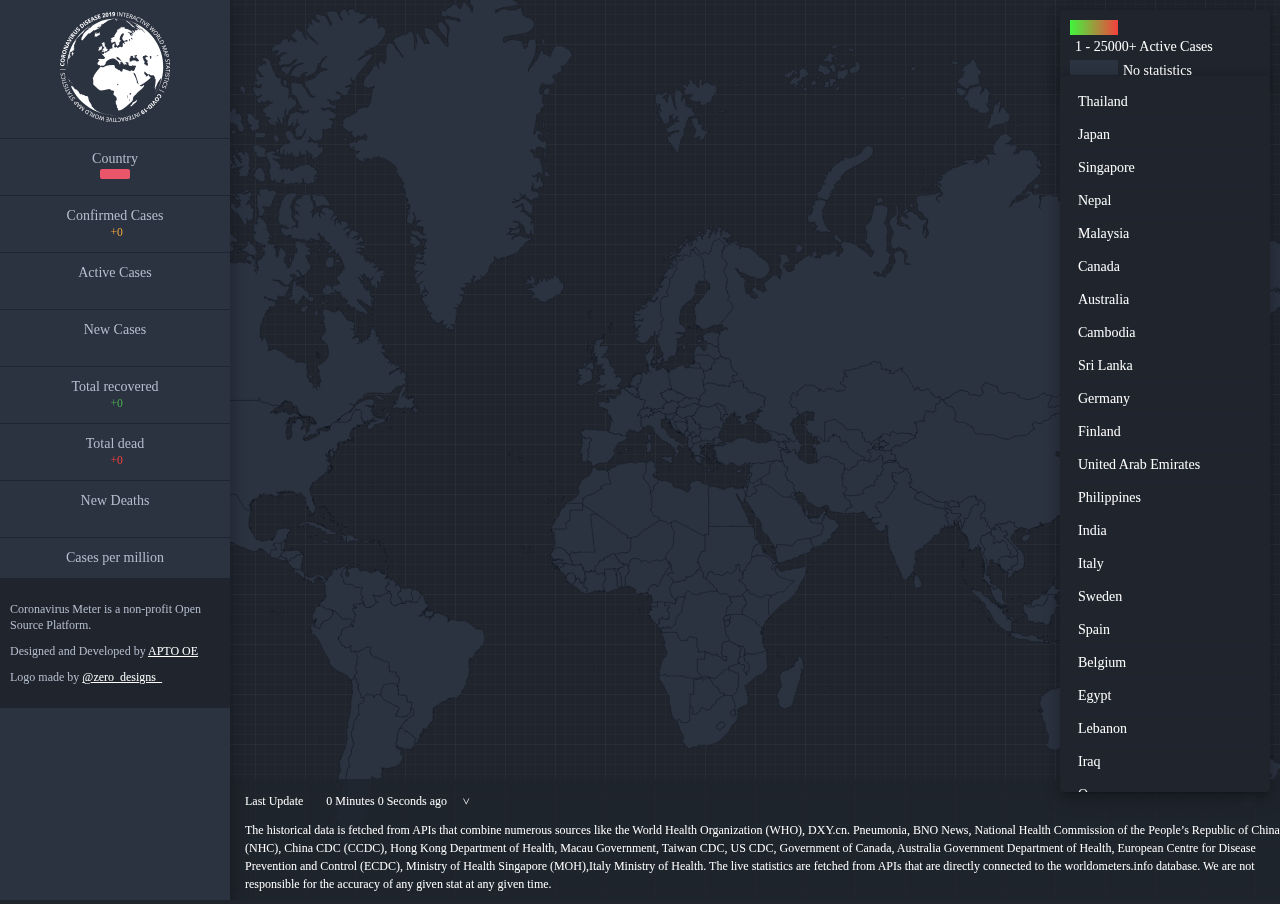
==== commit 78533aae: "build v 1.1.1" ====
--- a/dev/index.html
+++ b/dev/index.html
@@ -96,7 +96,7 @@
 
     <div class="mobile-countries-wrapper">
         <input class="autocomplete" type="text" placeholder="Search">
-        <div class="countries-select">
+        <div class="countries-select" id="countries-select">
             <div class="country" data-value="Thailand">Thailand</div>
             <div class="country" data-value="Japan">Japan</div>
             <div class="country" data-value="Singapore">Singapore</div>
@@ -274,14 +274,15 @@
         <div class="grid-lines"></div>
         <div class="map-overlay"></div>
         <div class="mapIndicator">
-            <div class="indicator"><div class="low-gradient indicator-gradient"></div><span>1 - 500 Cases</span></div>
-            <div class="indicator"><div class="medium-gradient indicator-gradient"></div><span>500 - 5000 Cases</span></div>
-            <div class="indicator"><div class="high-gradient indicator-gradient"></div><span>5000 - 25000+ Cases</span></div>
+<!--            <div class="indicator"><div class="low-gradient indicator-gradient"></div><span>1 - 500 Cases</span></div>-->
+<!--            <div class="indicator"><div class="medium-gradient indicator-gradient"></div><span>500 - 5000 Cases</span></div>-->
+<!--            <div class="indicator"><div class="high-gradient indicator-gradient"></div><span>5000 - 25000+ Cases</span></div>-->
+            <div class="indicator"><div class="active-gradient indicator-gradient"></div><span>1 - 25000+ Active Cases</span></div>
             <div class="indicator"><div class="no-gradient indicator-gradient"></div><span>No statistics</span></div>
         </div>
         <div class="svgMapWrapper">
         <svg
-                viewBox="237.552 83.3002 512 518.827"
+                viewBox="160.752 5.47615 665.6 674.475"
                 id="worldMap"
                 xmlns:mapsvg="http://mapsvg.com"
                 xmlns:dc="http://purl.org/dc/elements/1.1/"
--- a/dev/css/style.css
+++ b/dev/css/style.css
@@ -260,7 +260,7 @@
 }
 
 .indicator-gradient {
-    width: 65px;
+    width: 48px;
     height: 15px;
 }
 .indicator span {
@@ -284,6 +284,9 @@
 }
 .high-gradient{
     background: linear-gradient(90deg, rgba(228, 108, 45,1) 0%, rgba(245, 64, 61,1) 100%);
+}
+.active-gradient{
+    background: linear-gradient(90deg, rgba(64, 245, 61,1) 0%, rgba(245, 64, 61,1) 100%);
 }
 .no-gradient{
     background: #2b3240;
@@ -318,7 +321,7 @@
 
 .mobile-countries-wrapper {
     position: absolute;
-    top: 136px;
+    top: 76px;
     right: 10px;
     background: #1f242d;
     width: 190px;
@@ -337,7 +340,7 @@
 
 .countries-select {
     position: relative;
-    height: calc(100vh - 136px - 118px);
+    height: calc(100vh - 76px - 118px);
     overflow: auto;
 }
 .mobile-countries-wrapper .country.selected {
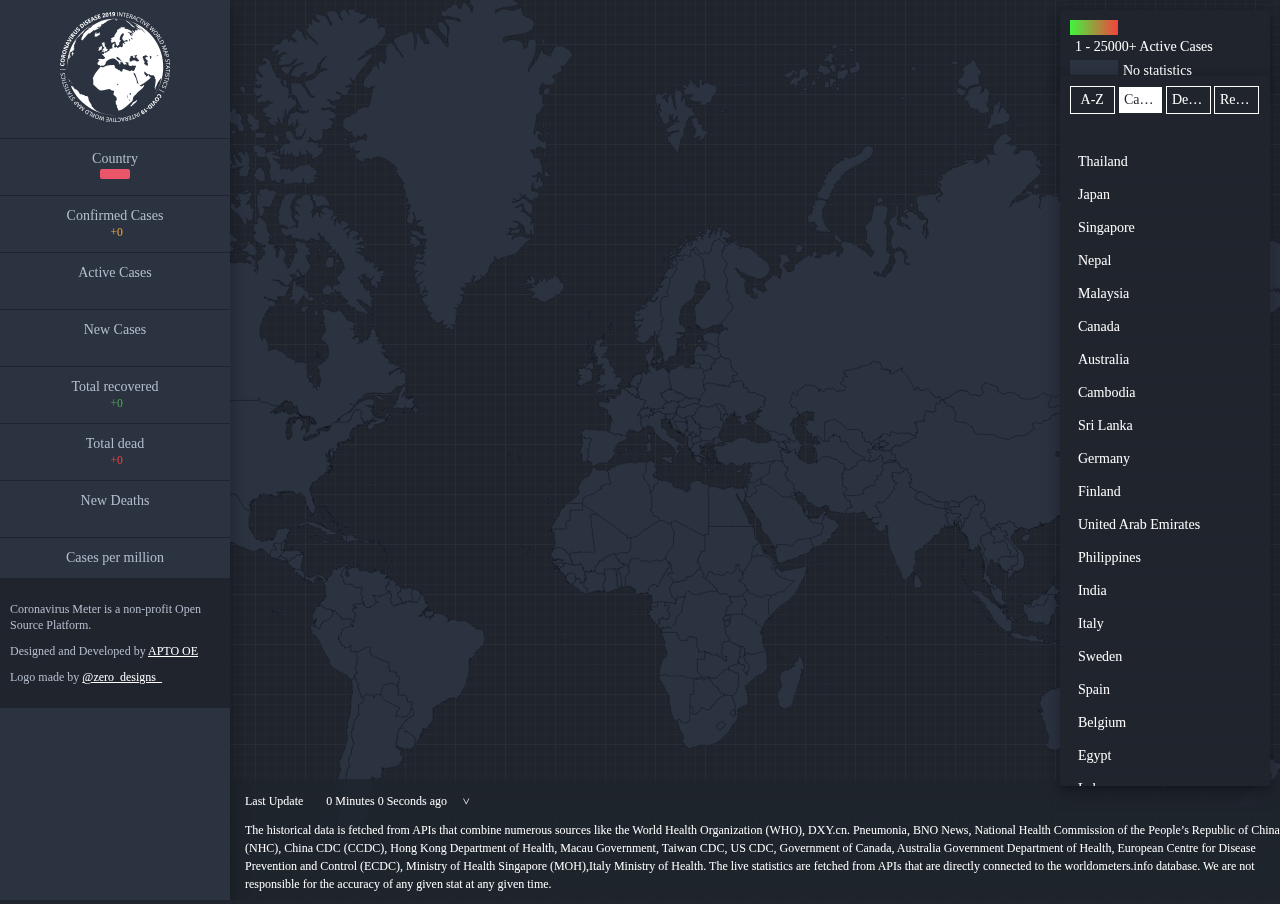
==== commit a52fbfb0: "build v1.2.0" ====
--- a/dev/index.html
+++ b/dev/index.html
@@ -96,6 +96,14 @@
 
     <div class="mobile-countries-wrapper">
         <input class="autocomplete" type="text" placeholder="Search">
+        <div class="sorting">
+            <div class="sort" data-sort="azSorting">A-Z</div>
+            <div class="sort selected" data-sort="cSorting">Cases</div>
+            <div class="sort" data-sort="dSorting">Deaths</div>
+            <div class="sort" data-sort="rSorting">Recovered</div>
+            <div class="compare">Compare</div>
+            <div class="close-compare">Close</div>
+        </div>
         <div class="countries-select" id="countries-select">
             <div class="country" data-value="Thailand">Thailand</div>
             <div class="country" data-value="Japan">Japan</div>
@@ -250,6 +258,41 @@
             <div class="country" data-value="Montenegro">Montenegro</div>
             <div class="country" data-value="The Gambia">The Gambia</div>
         </div>
+        <div class="compare-charts-wrapper">
+            <div class="chart">
+                <div class="chart-label">Total Cases</div>
+                <canvas id="compareTotal" width="450" height="400"></canvas>
+            </div>
+            <div class="chart">
+                <div class="chart-label">Total Cases By Day</div>
+                <canvas id="compareDayTotal" width="450" height="400"></canvas>
+            </div>
+            <div class="chart">
+                <div class="chart-label">Total Recovered</div>
+                <canvas id="compareRecovered" width="450" height="400"></canvas>
+            </div>
+            <div class="chart">
+                <div class="chart-label">Total Cases By Day</div>
+                <canvas id="compareDayRecovered" width="450" height="400"></canvas>
+            </div>
+            <div class="chart">
+                <div class="chart-label">Total Deaths</div>
+                <canvas id="compareDeaths" width="450" height="400"></canvas>
+            </div>
+            <div class="chart">
+                <div class="chart-label">Total Deaths</div>
+                <canvas id="compareDayDeaths" width="450" height="400"></canvas>
+            </div>
+            <div class="chart">
+                <div class="chart-label">Active Cases</div>
+                <canvas id="compareActive" width="450" height="400"></canvas>
+            </div>
+            <div class="chart">
+                <div class="chart-label">Active Cases</div>
+                <canvas id="compareDayActive" width="450" height="400"></canvas>
+            </div>
+
+        </div>
         <div class="show-stats-btn">Show Statistics</div>
     </div>
 
--- a/dev/css/style.css
+++ b/dev/css/style.css
@@ -330,7 +330,7 @@
     border-radius: 4px;
     z-index: 1;
     box-shadow: 0 8px 17px 2px rgba(0,0,0,0.14), 0 3px 14px 2px rgba(0,0,0,0.12), 0 5px 5px -3px rgba(0,0,0,0.2);
-    transition: 0.2s ease-in-out 0.4s;
+    transition: 0.2s ease-in-out;
 }
 
 .panel-active .mobile-countries-wrapper {
@@ -340,18 +340,18 @@
 
 .countries-select {
     position: relative;
-    height: calc(100vh - 76px - 118px);
+    height: calc(100vh - 142px - 118px);
     overflow: auto;
 }
 .mobile-countries-wrapper .country.selected {
-    background: #222b40;
+    background: #374871;
 }
 .mobile-countries-wrapper .country {
     padding: 0.5rem;
     border-bottom: 1px solid #1e2431;
     transition: 0.2s ease-in-out;
     overflow: hidden;
-    pointer-events: none;
+    cursor: pointer;
 }
 .mobile-countries-wrapper .country.not-matched{
     height: 0px;
@@ -414,6 +414,81 @@
     font-size: smaller;
 }
 
+.sort.selected {
+    background: #fff;
+    color: #1f242d;
+}
+.sort {
+    width: calc(25% - 15px);
+    position: relative;
+    display: inline-block;
+    padding: 5px;
+    text-align: center;
+    border: 1px solid;
+    margin-bottom: 4px;
+    transition: 0.2s ease-in-out;
+    white-space: nowrap;
+    overflow: hidden;
+    text-overflow: ellipsis;
+}
+
+.mobile-countries-wrapper.compare-active {
+    width: 80vw;
+}
+
+.mobile-countries-wrapper.compare-active .country {
+    width: calc(20% - 26px);
+    display: inline-block;
+    margin: 5px;
+}
+.mobile-countries-wrapper.compare-active .compare,.mobile-countries-wrapper.compare-active .close-compare {
+
+    width: calc(12.5% - 15px);
+    padding: 5px;
+    border: 1px solid;
+}
+.mobile-countries-wrapper.compare-active .compare.selected {
+
+    color: #fff;
+    background: #eb5569;
+}
+.compare,.close-compare {
+
+    overflow: hidden;
+    width: 0;
+    position: relative;
+    display: inline-block;
+    padding: 0;
+    text-align: center;
+    border: 0;
+    margin-bottom: 4px;
+    transition: 0.2s ease-in-out;
+    cursor: pointer;
+    background: #374871;
+}
+
+.compare-charts-wrapper {
+    height: 0;
+    transition: 0.2s ease-in-out;
+    position: fixed;
+    top: 160px;
+    width: 80vw;
+    background: #1f242d;
+    overflow: auto;
+}
+.charts-active .compare-charts-wrapper {
+
+    height: calc(100vh - 142px - 118px);
+}
+
+.chart-label {
+    text-align: center;
+    padding: 1rem;
+    font-size: 1.5em;
+}
+.compare-charts-wrapper .chart {
+    margin-bottom: 3.5rem;
+}
 
 @media only screen and (max-width: 900px) {
     .chart {
@@ -468,6 +543,7 @@
         right: unset;
         height: 100vh;
         padding: 0;
+        transition: 0.2s ease-in-out 0.4s;
     }
 
     .countries-select {
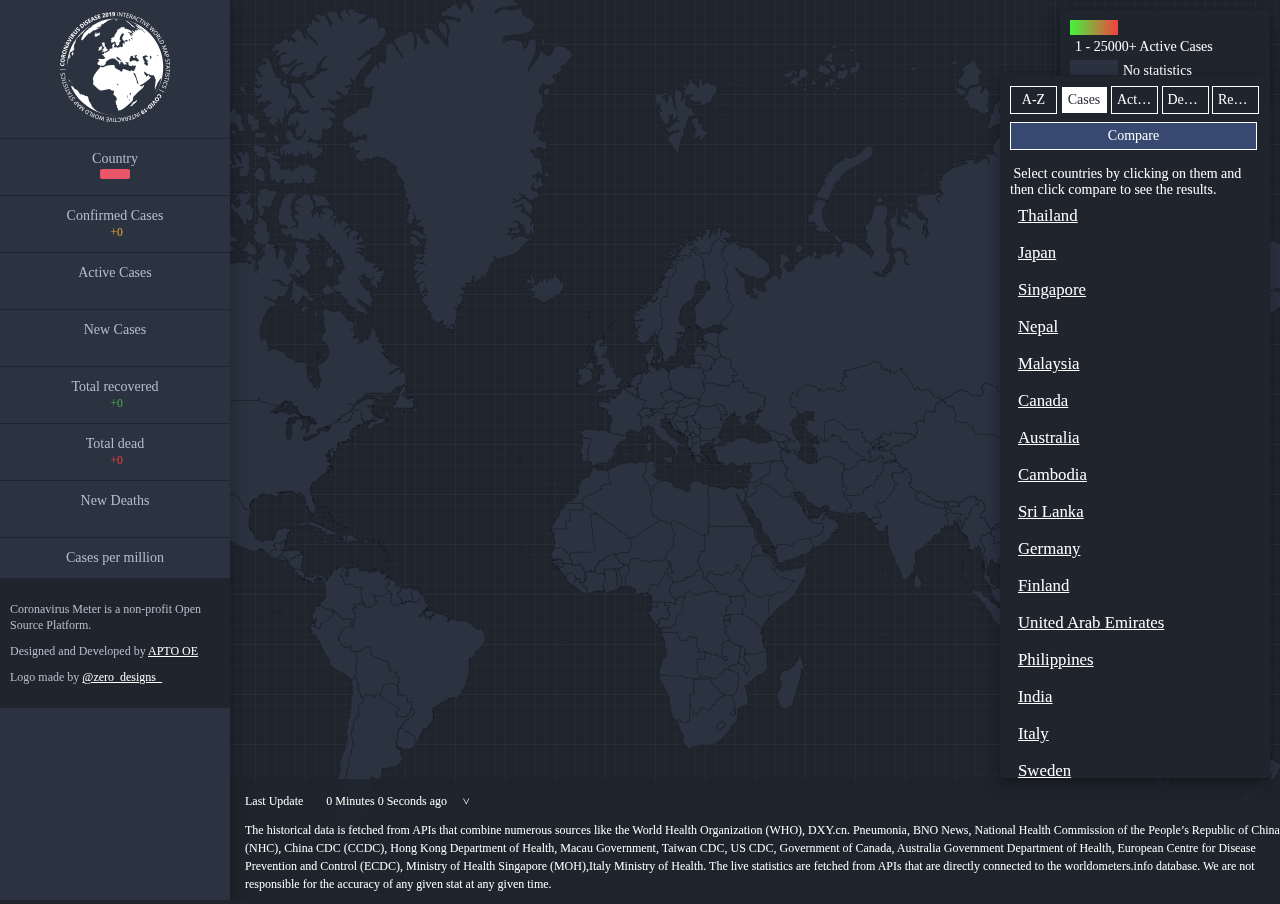
==== commit 621b7782: "build v1.3.0" ====
--- a/dev/index.html
+++ b/dev/index.html
@@ -74,19 +74,19 @@
         </div>
 
         <div class="chart">
+            <canvas id="activeC" width="450" height="400"></canvas>
+        </div>
+
+        <div class="chart">
             <canvas id="recovered" width="450" height="400"></canvas>
+        </div>
+
+        <div class="chart">
+            <canvas id="recoveredC" width="450" height="400"></canvas>
         </div>
 
         <div class="chart">
             <canvas id="deaths" width="450" height="400"></canvas>
-        </div>
-
-        <div class="chart">
-            <canvas id="activeC" width="450" height="400"></canvas>
-        </div>
-
-        <div class="chart">
-            <canvas id="recoveredC" width="450" height="400"></canvas>
         </div>
 
         <div class="chart">
@@ -99,10 +99,12 @@
         <div class="sorting">
             <div class="sort" data-sort="azSorting">A-Z</div>
             <div class="sort selected" data-sort="cSorting">Cases</div>
+            <div class="sort" data-sort="aSorting">Active</div>
             <div class="sort" data-sort="dSorting">Deaths</div>
             <div class="sort" data-sort="rSorting">Recovered</div>
             <div class="compare">Compare</div>
             <div class="close-compare">Close</div>
+            <span class="note">Select countries by clicking on them and then click compare to see the results.</span>
         </div>
         <div class="countries-select" id="countries-select">
             <div class="country" data-value="Thailand">Thailand</div>
@@ -272,7 +274,7 @@
                 <canvas id="compareRecovered" width="450" height="400"></canvas>
             </div>
             <div class="chart">
-                <div class="chart-label">Total Cases By Day</div>
+                <div class="chart-label">Total Recovered By Day</div>
                 <canvas id="compareDayRecovered" width="450" height="400"></canvas>
             </div>
             <div class="chart">
@@ -280,7 +282,7 @@
                 <canvas id="compareDeaths" width="450" height="400"></canvas>
             </div>
             <div class="chart">
-                <div class="chart-label">Total Deaths</div>
+                <div class="chart-label">Total Deaths By Day</div>
                 <canvas id="compareDayDeaths" width="450" height="400"></canvas>
             </div>
             <div class="chart">
@@ -288,7 +290,7 @@
                 <canvas id="compareActive" width="450" height="400"></canvas>
             </div>
             <div class="chart">
-                <div class="chart-label">Active Cases</div>
+                <div class="chart-label">Active Cases By Day</div>
                 <canvas id="compareDayActive" width="450" height="400"></canvas>
             </div>
 
--- a/dev/css/style.css
+++ b/dev/css/style.css
@@ -120,18 +120,22 @@
 }
 
 .charts-wrapper {
-    width: calc(100% - 200px - 176px);
+    width: calc(100% - 230px);
     position: relative;
     float: left;
     height: 100vh;
     overflow: auto;
 }
 
+.mobile-countries-wrapper .chart {
+    width: calc(50% - 24px);
+}
+
 .chart {
-    width:33.333%;
-    height: 50vh;
-    position: relative;
-    float: left;
+    width: calc(50% - 10px);
+    position: relative;
+    padding: 4px;
+    display: inline-block;
 }
 
 .openMap.active {
@@ -142,8 +146,8 @@
     width: auto;
     height: 50px;
     border-radius: 2px;
-    right: 20px;
-    bottom: 20px;
+    right: 25px;
+    top: 8px;
     background: #ffffff;
     color: #1f242d;
     text-align: center;
@@ -324,7 +328,7 @@
     top: 76px;
     right: 10px;
     background: #1f242d;
-    width: 190px;
+    width: 250px;
     color: #fff;
     padding: 10px 10px 0;
     border-radius: 4px;
@@ -334,14 +338,19 @@
 }
 
 .panel-active .mobile-countries-wrapper {
-    margin-right: calc(-190px - 30px);
+    margin-right: calc(-250px - 30px);
     transition: 0.2s ease-in-out;
 }
 
 .countries-select {
     position: relative;
-    height: calc(100vh - 142px - 118px);
+    height: calc(100vh - 20rem);
     overflow: auto;
+    transition: 0.2s ease-in-out;
+}
+
+.compare-active .countries-select {
+    height: calc(100vh - 88px);
 }
 .mobile-countries-wrapper .country.selected {
     background: #374871;
@@ -352,6 +361,8 @@
     transition: 0.2s ease-in-out;
     overflow: hidden;
     cursor: pointer;
+    font-size: 1.2em;
+    text-decoration: underline;
 }
 .mobile-countries-wrapper .country.not-matched{
     height: 0px;
@@ -363,7 +374,6 @@
 
 .show-stats-btn {
     position: relative;
-    width: calc(100vw - 170px);
     height: 50px;
     border-radius: 0;
     right: 0;
@@ -398,6 +408,7 @@
 .stats > * {
     display: inline-block;
     margin-right: 6px;
+    font-size: 14px;
 }
 
 span.couR,.recovered-note{
@@ -406,7 +417,7 @@
 span.couD,.death-note{
     color: #f5403d;
 }
-span.couC,.cases-note{
+span.couC,span.couA,.cases-note{
     color: #f5a83d;
 }
 
@@ -419,7 +430,7 @@
     color: #1f242d;
 }
 .sort {
-    width: calc(25% - 15px);
+    width: calc(20% - 15px);
     position: relative;
     display: inline-block;
     padding: 5px;
@@ -430,10 +441,12 @@
     white-space: nowrap;
     overflow: hidden;
     text-overflow: ellipsis;
+    cursor: pointer;
 }
 
 .mobile-countries-wrapper.compare-active {
-    width: 80vw;
+    width: calc(100vw - 40px);
+    top: 0px;
 }
 
 .mobile-countries-wrapper.compare-active .country {
@@ -454,31 +467,48 @@
 }
 .compare,.close-compare {
 
+    position: relative;
+    display: inline-block;
     overflow: hidden;
-    width: 0;
-    position: relative;
-    display: inline-block;
-    padding: 0;
     text-align: center;
-    border: 0;
     margin-bottom: 4px;
     transition: 0.2s ease-in-out;
     cursor: pointer;
     background: #374871;
 }
 
+.close-compare{
+    width: 0;
+    padding: 0;
+    border: 0;
+}
+.compare {
+    width: calc(100% - 15px);
+    padding: 5px;
+    border: 1px solid;
+}
+span.note {
+    overflow: hidden;
+}
+.mobile-countries-wrapper.compare-active span.note {
+    padding: 6px;
+    position: absolute;
+}
+
+
+
 .compare-charts-wrapper {
     height: 0;
     transition: 0.2s ease-in-out;
     position: fixed;
-    top: 160px;
-    width: 80vw;
+    top: 82px;
+    width: inherit;
     background: #1f242d;
     overflow: auto;
 }
 .charts-active .compare-charts-wrapper {
 
-    height: calc(100vh - 142px - 118px);
+    height: calc(100vh - 88px);
 }
 
 .chart-label {
@@ -486,8 +516,118 @@
     padding: 1rem;
     font-size: 1.5em;
 }
-.compare-charts-wrapper .chart {
-    margin-bottom: 3.5rem;
+
+.show-stats-btn.disabled {
+    pointer-events: none;
+    background: #a9a6a6;
+}
+
+ul.counter-list > li {
+    display: inline-block;
+}
+ul.counter-list {
+    display: inline-block;
+    padding: 0 12px;
+    margin: 0;
+}
+.counterAnimationTen{
+    animation: 1s pulse;
+    animation-iteration-count: 10;
+}
+
+.counterAnimationSixty{
+    animation: 1s pulse;
+    animation-iteration-count: 60;
+}
+
+.countryRanimationSixty{
+    animation: 1s pulseRfill;
+    animation-iteration-count: infinite;
+}
+
+.countryCanimationSixty{
+    animation: 1s pulseCfill;
+    animation-iteration-count: infinite;
+}
+
+
+.countryDanimationSixty{
+    animation: 1s pulseDfill;
+    animation-iteration-count: infinite;
+}
+
+.sourcesIndicator.toggled{
+    bottom: -68px;
+}
+
+.toggle-sources.toggled {
+    transform: rotate(-90deg);
+}
+.toggle-sources {
+    cursor: pointer;
+    display: inline-block;
+    transform: rotate(90deg);
+    transition: 0.2s ease-in-out;
+}
+
+@keyframes pulse {
+    0% {
+        background-color: #1f242d;
+    }
+    50% {
+        background-color: #475265;
+    }
+    100% {
+        background-color: #1f242d;
+    }
+}
+
+@keyframes pulseDcolor {
+    0% {
+        color: #1f242d;
+    }
+    50% {
+        color: #f5403d;
+    }
+    100% {
+        color: #1f242d;
+    }
+}
+
+@keyframes pulseRfill {
+    0% {
+        fill: #e3e3e3;
+    }
+    50% {
+        fill: #42af50;
+    }
+    100% {
+        fill: #e3e3e3;
+    }
+}
+
+@keyframes pulseCfill {
+    0% {
+        fill: #e3e3e3;
+    }
+    50% {
+        fill: #f5a83d;
+    }
+    100% {
+        fill: #e3e3e3;
+    }
+}
+
+@keyframes pulseDfill {
+    0% {
+        fill: #e3e3e3;
+    }
+    50% {
+        fill: #f5403d;
+    }
+    100% {
+        fill: #e3e3e3;
+    }
 }
 
 @media only screen and (max-width: 900px) {
@@ -496,7 +636,7 @@
     }
 
     .info-wrapper {
-        width: 170px;
+        width: 112px;
         display:inline-block;
         transition: 0.2s ease-in-out;
     }
@@ -506,7 +646,7 @@
     }
 
     img.logo {
-        width: 170px;
+        width: 112px;
     }
     .mapWrapper {
         display: none;
@@ -535,133 +675,50 @@
         display: inline-block;
     }
 
-
+    .mobile-countries-wrapper.compare-active{
+        left: 0;
+        width: 100vw;
+    }
     .mobile-countries-wrapper{
         display:inline-block;
-        width: calc(100vw - 170px);
+        width: calc(100vw - 112px);
         top: unset;
-        right: unset;
+        left: 112px;
         height: 100vh;
         padding: 0;
-        transition: 0.2s ease-in-out 0.4s;
+        transition: 0.2s ease-in-out;
     }
 
     .countries-select {
-        height: calc(100vh - 50px - 30px - 0.8em);
+        height: calc(100vh - 15.5em);
     }
 
     .show-stats-btn {
         display: block;
     }
 
-    .mobile-countries-wrapper .country {
+    .mobile-countries-wrapper .country,.mobile-countries-wrapper.compare-active .country {
         pointer-events: auto;
-    }
-}
-ul.counter-list > li {
-    display: inline-block;
-}
-ul.counter-list {
-    display: inline-block;
-    padding: 0 12px;
-    margin: 0;
-}
-.counterAnimationTen{
-    animation: 1s pulse;
-    animation-iteration-count: 10;
-}
-
-.counterAnimationSixty{
-    animation: 1s pulse;
-    animation-iteration-count: 60;
-}
-
-.countryRanimationSixty{
-    animation: 1s pulseRfill;
-    animation-iteration-count: infinite;
-}
-
-.countryCanimationSixty{
-    animation: 1s pulseCfill;
-    animation-iteration-count: infinite;
-}
-
-
-.countryDanimationSixty{
-    animation: 1s pulseDfill;
-    animation-iteration-count: infinite;
-}
-
-.sourcesIndicator.toggled{
-    bottom: -68px;
-}
-
-.toggle-sources.toggled {
-    transform: rotate(-90deg);
-}
-.toggle-sources {
-    cursor: pointer;
-    display: inline-block;
-    transform: rotate(90deg);
-    transition: 0.2s ease-in-out;
-}
-
-@keyframes pulse {
-    0% {
-        background-color: #1f242d;
-    }
-    50% {
-        background-color: #475265;
-    }
-    100% {
-        background-color: #1f242d;
-    }
-}
-
-@keyframes pulseDcolor {
-    0% {
-        color: #1f242d;
-    }
-    50% {
-        color: #f5403d;
-    }
-    100% {
-        color: #1f242d;
-    }
-}
-
-@keyframes pulseRfill {
-    0% {
-        fill: #e3e3e3;
-    }
-    50% {
-        fill: #42af50;
-    }
-    100% {
-        fill: #e3e3e3;
-    }
-}
-
-@keyframes pulseCfill {
-    0% {
-        fill: #e3e3e3;
-    }
-    50% {
-        fill: #f5a83d;
-    }
-    100% {
-        fill: #e3e3e3;
-    }
-}
-
-@keyframes pulseDfill {
-    0% {
-        fill: #e3e3e3;
-    }
-    50% {
-        fill: #f5403d;
-    }
-    100% {
-        fill: #e3e3e3;
-    }
-}+        width: 100%;
+    }
+
+    span.note,.mobile-countries-wrapper.compare-active span.note{
+        padding: 0 5px;
+        display: block;
+        position: relative;
+    }
+
+    .mobile-countries-wrapper.compare-active .compare, .mobile-countries-wrapper.compare-active .close-compare {
+        width: calc(50% - 15px);
+    }
+
+    .compare-active .countries-select {
+        height: calc(100vh - 12.5rem);
+    }
+
+    .charts-active .compare-charts-wrapper {
+        height: calc(100vh - 6.5rem);
+        top: 112px;
+        z-index: 2;
+    }
+}
